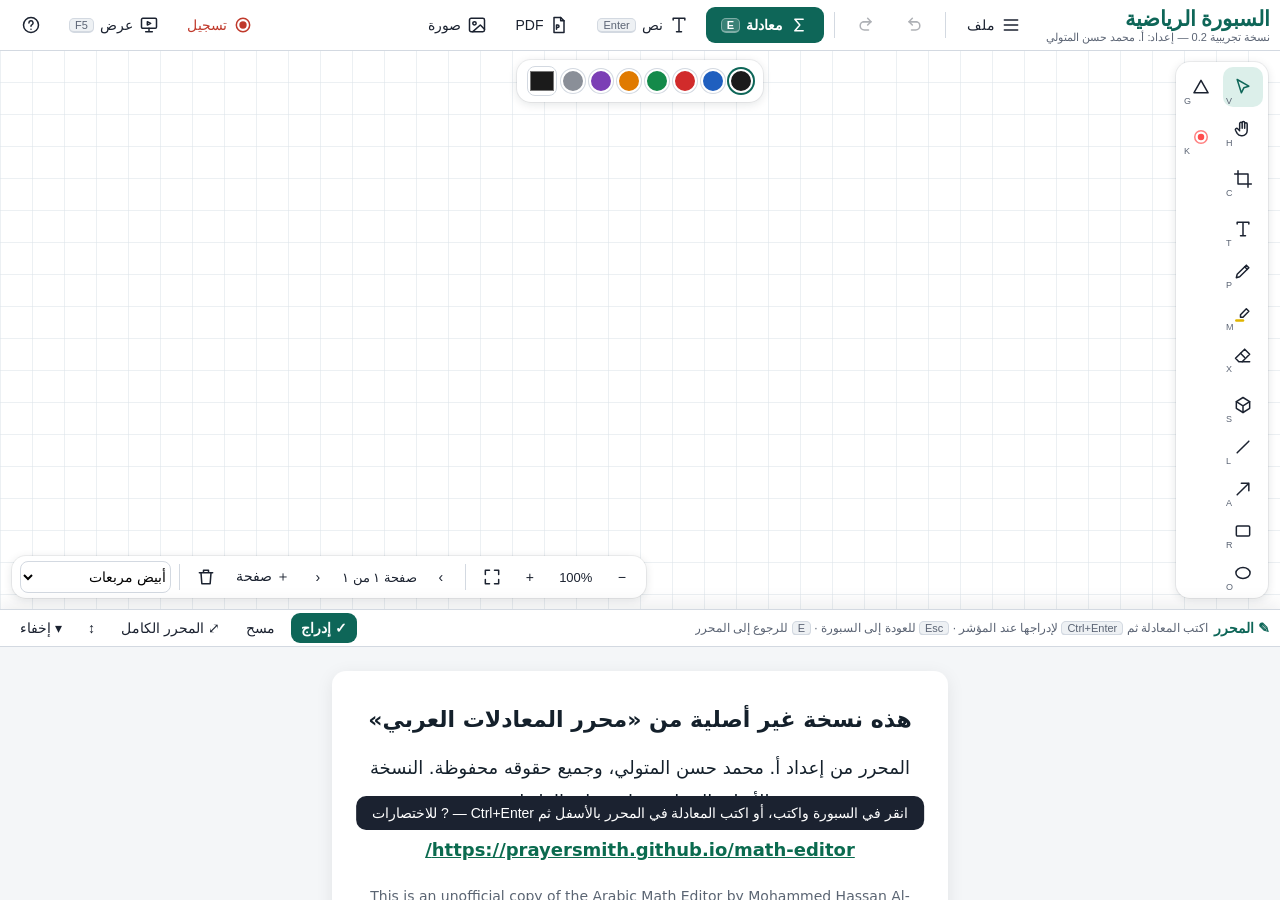
==== board/index.html @ d6598ede "Whiteboard: Android app build (standalone, offline), board icon, direct PDF export Co-Authored-By: C" ====
<!DOCTYPE html>
<html lang="ar" dir="rtl">
<head>
<meta charset="utf-8">
<meta name="viewport" content="width=device-width, initial-scale=1, viewport-fit=cover">
<title>السبورة الرياضية العربية</title>
<link rel="manifest" href="manifest.webmanifest">
<meta name="theme-color" content="#0e6658">
<meta name="mobile-web-app-capable" content="yes">
<meta name="apple-mobile-web-app-capable" content="yes">
<meta name="apple-mobile-web-app-title" content="السبورة">
<script>window.ROOT=/\/review-[^/]+\/board\/?$/.test(location.pathname)||/\/review-[^/]+\/board\/index\.html$/.test(location.pathname)?'../../':'../';document.write('<link rel="icon" href="icon-192.png"><link rel="stylesheet" href="'+ROOT+'fonts.css">');</script>
<style id="eqFonts"></style>
<style>
:root{
  --ink:#1b2230; --muted:#5b6474; --bg:#e9edf1; --panel:#ffffff; --line:#d3d9e1;
  --accent:#0e6658; --accent-soft:#dcefea; --danger:#c0392b;
  --f-ui:"IBM Plex Sans Arabic","Segoe UI",Tahoma,sans-serif;
  --shadow:0 2px 10px rgba(20,30,40,.12),0 0 0 1px rgba(20,30,40,.06);
}
*{box-sizing:border-box}
html,body{margin:0;height:100%;overflow:hidden;background:var(--bg);font-family:var(--f-ui);color:var(--ink);-webkit-user-select:none;user-select:none;touch-action:none}
button{font-family:inherit;font-size:14px;color:inherit;cursor:pointer}
select,input{font-family:inherit;font-size:14px}
svg.ic{width:20px;height:20px;fill:none;stroke:currentColor;stroke-width:1.8;stroke-linecap:round;stroke-linejoin:round;flex:none}

/* top bar */
#top{position:fixed;inset:0 0 auto 0;height:50px;display:flex;align-items:center;gap:6px;padding:0 10px;background:var(--panel);box-shadow:0 1px 0 var(--line);z-index:30}
#top .brand{display:flex;flex-direction:column;line-height:1.15;margin-inline-end:8px;white-space:nowrap}
#top .brand b{font-family:"Aref Ruqaa","Amiri",serif;font-size:21px;color:var(--accent);font-weight:700}
#top .brand small{font-size:11px;color:var(--muted)}
.tb{display:inline-flex;align-items:center;gap:6px;height:36px;padding:0 10px;border:1px solid transparent;border-radius:9px;background:none;white-space:nowrap}
.tb:hover{background:#f1f4f7;border-color:var(--line)}
.tb:disabled{opacity:.35;cursor:default;background:none;border-color:transparent}
.tb.eq{background:var(--accent);color:#fff;font-weight:700;padding:0 14px}
.tb.eq:hover{background:#0b5549}
.sep{width:1px;height:26px;background:var(--line);margin:0 4px}
.grow{flex:1}
kbd{font-family:var(--f-ui);font-size:11px;background:#eef1f4;border:1px solid var(--line);border-bottom-width:2px;border-radius:5px;padding:0 5px;color:var(--muted)}
.tb.eq kbd{background:rgba(255,255,255,.18);border-color:rgba(255,255,255,.35);color:#fff}

/* menus */
.menu{position:fixed;background:var(--panel);border-radius:12px;box-shadow:var(--shadow);padding:6px;z-index:60;min-width:230px;display:none}
.menu.open{display:block}
.menu button{display:flex;width:100%;align-items:center;gap:10px;padding:9px 10px;border:0;background:none;border-radius:8px;text-align:right}
.menu button:hover{background:var(--accent-soft)}
.menu button kbd{margin-inline-start:auto}
.menu hr{border:0;border-top:1px solid var(--line);margin:5px 4px}

/* tools (right side in RTL) */
#tools{position:fixed;top:62px;right:12px;display:grid;grid-auto-flow:column;gap:2px;background:var(--panel);padding:5px;border-radius:14px;box-shadow:var(--shadow);z-index:25}
#tools button{width:40px;height:40px;display:grid;place-items:center;border:0;border-radius:10px;background:none;position:relative}
#tools button.gs{margin-top:8px}
#tools button:hover{background:#f1f4f7}
#tools button.on{background:var(--accent-soft);color:var(--accent)}
#tools .tsep{height:1px;background:var(--line);margin:3px 4px}
#tools button .k{position:absolute;bottom:1px;left:3px;font-size:9px;color:var(--muted)}

/* properties bar */
#props{position:fixed;top:60px;left:50%;transform:translateX(-50%);display:flex;align-items:center;gap:6px;background:var(--panel);padding:6px 10px;border-radius:14px;box-shadow:var(--shadow);z-index:24;max-width:calc(100vw - 90px);overflow-x:auto;scrollbar-width:none}
#props .grp{display:flex;align-items:center;gap:4px}
#props .lbl{font-size:12px;color:var(--muted);white-space:nowrap}
.sw{width:24px;height:24px;border-radius:50%;border:2px solid #fff;box-shadow:0 0 0 1px var(--line);padding:0;flex:none}
.sw.on{box-shadow:0 0 0 2px var(--accent)}
.pb{height:32px;min-width:32px;padding:0 8px;border:1px solid var(--line);border-radius:8px;background:#fff;display:inline-flex;align-items:center;justify-content:center;gap:4px;white-space:nowrap}
.pb.on{background:var(--accent-soft);border-color:var(--accent);color:var(--accent)}
.pb:hover{border-color:#aab4c0}
#props select{height:32px;border:1px solid var(--line);border-radius:8px;background:#fff;padding:0 6px}
#props input[type=color]{width:30px;height:30px;padding:0;border:1px solid var(--line);border-radius:8px;background:#fff}

/* bottom bar */
#bottom{position:fixed;bottom:calc(var(--dockH) + 12px);left:12px;display:flex;align-items:center;gap:4px;background:var(--panel);padding:5px 8px;border-radius:14px;box-shadow:var(--shadow);z-index:24}
#bottom .pb{border:0;background:none}
#bottom .pb:hover{background:#f1f4f7}
#zoomLbl{min-width:52px;text-align:center;font-size:13px}
#pageLbl{font-size:13px;padding:0 4px;white-space:nowrap}
#bottom select{height:32px;border:1px solid var(--line);border-radius:8px;background:#fff}

/* hint */
#hint{position:fixed;bottom:14px;right:70px;font-size:12.5px;color:var(--muted);background:rgba(255,255,255,.86);padding:6px 10px;border-radius:10px;z-index:20;max-width:46vw;line-height:1.6}

/* stage */
#stage{position:fixed;top:50px;left:0;right:0;bottom:var(--dockH);width:100%;height:calc(100% - 50px - var(--dockH));display:block;touch-action:none;outline:none}
#stage.c-crop{cursor:crosshair}
:root{--dockH:290px}
body.nodock,body.present{--dockH:0px}
body:not(.nodock) #hint{display:none}
body.nodock #hint{right:150px}
#dock{position:fixed;left:0;right:0;bottom:0;height:var(--dockH);background:var(--panel);box-shadow:0 -1px 0 var(--line),0 -6px 18px rgba(20,30,40,.08);z-index:26;display:flex;flex-direction:column}
body.nodock #dock,body.present #dock{display:none}
#dockBar{display:flex;align-items:center;gap:6px;padding:3px 10px;border-bottom:1px solid var(--line);font-size:13.5px;flex:none}
#dockBar b{color:var(--accent)}
#dockBar .dkh{color:var(--muted);font-size:12px;white-space:nowrap;overflow:hidden;text-overflow:ellipsis}
#dockBar .tb{height:30px;padding:0 9px}
#dockBar .tb.ok{background:var(--accent);color:#fff;font-weight:700}
#dkEditing{background:#fff3bf;border-radius:6px;padding:2px 8px;font-size:12.5px;display:none}
#dockFrame{flex:1;border:0;width:100%;background:#fff}
#dockShow{position:fixed;bottom:12px;right:12px;z-index:26;display:none;box-shadow:var(--shadow)}
body.nodock #dockShow{display:inline-flex}
body.present #dockShow{display:none}
#geoPop{position:fixed;z-index:61;background:var(--panel);border-radius:14px;box-shadow:var(--shadow);padding:8px 10px;display:none;width:330px;max-height:calc(100vh - 80px);overflow:auto}
#geoPop.open{display:block}
#geoPop h4{margin:6px 2px 4px;font-size:12.5px;color:var(--muted);font-weight:600}
#geoPop .gg{display:grid;grid-template-columns:repeat(5,1fr);gap:4px}
#geoPop button{min-height:60px;border:1px solid transparent;border-radius:9px;background:#f6f8fa;display:flex;flex-direction:column;align-items:center;justify-content:center;gap:1px;padding:2px;font-size:10.5px;color:var(--ink)}
#geoPop button:hover{border-color:var(--accent);background:var(--accent-soft)}
#geoPop button.on{border-color:var(--accent);background:var(--accent-soft)}
#geoPop button svg{width:34px;height:30px;flex:none}
#geoPop label{display:flex;align-items:center;gap:6px;font-size:13px;margin-top:8px}
#cropBar,#recBar{position:fixed;top:60px;left:50%;transform:translateX(-50%);z-index:62;background:#1b2230;color:#fff;border-radius:12px;padding:6px 10px;display:none;align-items:center;gap:6px;font-size:14px;box-shadow:var(--shadow)}
#cropBar.open,#recBar.open{display:flex}
#cropBar img{height:44px;max-width:120px;object-fit:contain;background:#fff;border-radius:4px}
#cropBar button,#recBar button{background:rgba(255,255,255,.12);border:0;color:#fff;height:34px;padding:0 10px;border-radius:8px}
#cropBar button:hover,#recBar button:hover{background:rgba(255,255,255,.24)}
#cropBar button.main{background:var(--accent)}
#recBar{top:auto;bottom:calc(var(--dockH) + 64px);background:#2a1515}
#recBar .dot{width:12px;height:12px;border-radius:50%;background:#ff3b3b;animation:blink 1s infinite}
#recBar.paused .dot{animation:none;background:#ffb703}
@keyframes blink{50%{opacity:.25}}
#recTime{font-variant-numeric:tabular-nums;min-width:54px;text-align:center}
.tb.rec{color:#c0392b}
.tb.rec.on{background:#c0392b;color:#fff}
#stage.c-pen{cursor:crosshair}
#stage.c-hand{cursor:grab}
#stage.c-hand.dragging{cursor:grabbing}
#stage.c-text{cursor:text}
#stage.c-eraser{cursor:cell}
#stage.c-laser{cursor:none}

/* text editor overlay */
#ted{position:fixed;z-index:22;display:none;margin:0;outline:1.5px dashed var(--accent);outline-offset:6px;transform-origin:top right;-webkit-user-select:text;user-select:text;cursor:text;caret-color:var(--accent);min-width:.6em}
#ted:empty::before{content:'\200b'}
#fontPop,#hiPop{position:fixed;z-index:63;background:var(--panel);border-radius:14px;box-shadow:var(--shadow);display:none}
#fontPop.open,#hiPop.open{display:block}
#fontPop{width:340px;max-height:min(520px,calc(100vh - 140px));display:none;flex-direction:column}
#fontPop.open{display:flex}
#fontPop input{margin:8px;height:34px;border:1px solid var(--line);border-radius:9px;padding:0 10px}
#fontPop .fl{overflow:auto;padding:0 6px 8px}
#fontPop h4{margin:8px 6px 4px;font-size:12px;color:var(--muted);font-weight:600}
#fontPop button{display:flex;width:100%;align-items:baseline;justify-content:space-between;gap:10px;border:0;background:none;border-radius:8px;padding:6px 10px;text-align:right}
#fontPop button:hover,#fontPop button.on{background:var(--accent-soft)}
#fontPop button .smp{font-size:21px;white-space:nowrap;overflow:hidden;text-overflow:ellipsis;max-width:200px}
#fontPop button .nm{font-size:12px;color:var(--muted);font-family:var(--f-ui);white-space:nowrap}
#hiPop{padding:8px;display:none;gap:6px}
#hiPop.open{display:flex}
.pb.fbtn{max-width:150px;overflow:hidden;white-space:nowrap;justify-content:space-between}
#props input[type=number]{width:58px;height:32px;border:1px solid var(--line);border-radius:8px;padding:0 4px;text-align:center}

/* equation modal */
#eqBack{position:fixed;inset:0;background:rgba(12,20,28,.45);z-index:80;display:none}
#eqBack.open{display:block}
#eqBox{position:absolute;inset:3vh 3vw;background:var(--panel);border-radius:16px;box-shadow:0 20px 60px rgba(0,0,0,.35);display:flex;flex-direction:column;overflow:hidden}
#eqBar{display:flex;align-items:center;gap:8px;padding:8px 12px;border-bottom:1px solid var(--line)}
#eqBar h2{margin:0;font-size:16px}
#eqBar .tb.ok{background:var(--accent);color:#fff;font-weight:700}
#eqFrame{flex:1;border:0;width:100%;background:#fff}
#eqLoading{position:absolute;inset:52px 0 0 0;display:grid;place-items:center;background:#fff;font-size:15px;color:var(--muted)}

/* help */
.dlgBack{position:fixed;inset:0;background:rgba(12,20,28,.45);z-index:90;display:none;place-items:center}
.dlgBack.open{display:grid}
.dlg{background:var(--panel);border-radius:16px;box-shadow:0 20px 60px rgba(0,0,0,.3);padding:18px 22px;max-width:min(860px,94vw);max-height:88vh;overflow:auto}
.dlg h2{margin:0 0 10px;font-size:19px;color:var(--accent)}
.dlg h3{margin:14px 0 6px;font-size:15px}
.keys{display:grid;grid-template-columns:repeat(auto-fill,minmax(250px,1fr));gap:4px 18px;font-size:13.5px}
.keys div{display:flex;justify-content:space-between;gap:8px;padding:3px 0;border-bottom:1px dotted var(--line)}
.dlg .close{float:left}

#toast{position:fixed;bottom:70px;left:50%;transform:translateX(-50%);background:#1b2230;color:#fff;padding:9px 16px;border-radius:10px;font-size:14px;z-index:99;opacity:0;transition:opacity .2s;pointer-events:none}
#toast.show{opacity:1}

/* presentation mode */
#pres{position:fixed;bottom:14px;left:50%;transform:translateX(-50%);display:none;gap:4px;align-items:center;background:rgba(27,34,48,.88);color:#fff;padding:5px 8px;border-radius:14px;z-index:40}
#pres button{background:none;border:0;color:#fff;height:38px;min-width:38px;border-radius:9px;display:inline-flex;align-items:center;gap:5px;padding:0 8px}
#pres button:hover{background:rgba(255,255,255,.12)}
#pres button.on{background:rgba(255,255,255,.22)}
#pres .pinfo{font-size:13px;padding:0 6px;opacity:.85;white-space:nowrap}
body.present #top,body.present #tools,body.present #props,body.present #bottom,body.present #hint{display:none!important}
body.present #stage{inset:0;height:100%}
body.present #pres{display:flex}

#printArea{display:none}
@page{margin:8mm}
@page land{size:A4 landscape;margin:8mm}
@page port{size:A4 portrait;margin:8mm}
@media print{
  html,body{overflow:visible;height:auto;background:#fff}
  body>*:not(#printArea){display:none!important}
  #printArea{display:block}
  .pp{width:100%;height:188mm;page:land;display:flex;align-items:center;justify-content:center;break-after:page;page-break-after:always;-webkit-print-color-adjust:exact;print-color-adjust:exact}
  .pp.port{height:275mm;page:port}
  .pp:last-child{break-after:auto;page-break-after:auto}
  .pp svg{max-width:100%;max-height:100%;width:100%;height:100%}
}
@media (max-width:760px){
  #top .brand small,.tb .tl{display:none}
  #hint{display:none}
  #top{overflow-x:auto;scrollbar-width:none;gap:2px;padding:0 6px}
  #top::-webkit-scrollbar{display:none}
  #top .brand b{font-size:17px}
  #top .tb{padding:0 7px;flex:none}
  #top .tb kbd,#top .grow{display:none}
  #tools{display:flex!important;flex-direction:column;overflow-y:auto;scrollbar-width:none;max-height:calc(100vh - 50px - var(--dockH) - 84px);right:6px;top:58px;padding:4px}
  #tools button{width:36px;height:36px;flex:none}
  #tools button.gs{margin-top:5px}
  #tools button .k{display:none}
  #bottom{max-width:calc(100vw - 64px);overflow-x:auto;scrollbar-width:none;left:6px;padding:4px}
  #bottom .pb,#bottom select{flex:none}
  #props{top:56px;max-width:calc(100vw - 60px);left:6px;transform:none}
  #dockBar .dkh,#dkTall{display:none}
  #geoPop{width:min(330px,calc(100vw - 60px))}
  #cropBar{flex-wrap:wrap;max-width:94vw;justify-content:center}
  #cropBar img{display:none}
}
</style>
</head>
<body>

<div id="top">
  <div class="brand"><b>السبورة الرياضية</b><small>نسخة تجريبية 0.2 — إعداد: أ. محمد حسن المتولي</small></div>
  <button class="tb" id="btnFile" title="ملف"><svg class="ic" viewBox="0 0 24 24"><path d="M4 6h16M4 12h16M4 18h16"/></svg><span class="tl">ملف</span></button>
  <div class="sep"></div>
  <button class="tb" id="btnUndo" title="تراجع (Ctrl+Z)"><svg class="ic" viewBox="0 0 24 24"><path d="M15 8H6l4-4M6 8l4 4"/><path d="M6 8h8a5 5 0 0 1 0 10H9" /></svg></button>
  <button class="tb" id="btnRedo" title="إعادة (Ctrl+Y)"><svg class="ic" viewBox="0 0 24 24" style="transform:scaleX(-1)"><path d="M15 8H6l4-4M6 8l4 4"/><path d="M6 8h8a5 5 0 0 1 0 10H9" /></svg></button>
  <div class="sep"></div>
  <button class="tb eq" id="btnEq" title="إدراج معادلة من المحرر العربي"><svg class="ic" viewBox="0 0 24 24"><path d="M17 5H7l6 7-6 7h10"/></svg>معادلة <kbd>E</kbd></button>
  <button class="tb" id="btnText" title="نص جديد عند مؤشر الإدراج"><svg class="ic" viewBox="0 0 24 24"><path d="M5 6V4h14v2M12 4v16M9 20h6"/></svg><span class="tl">نص</span> <kbd>Enter</kbd></button>
  <button class="tb" id="btnPdf" title="فتح ملف PDF للكتابة عليه والاقتصاص منه"><svg class="ic" viewBox="0 0 24 24"><path d="M6 3h8l4 4v14H6z"/><path d="M14 3v4h4"/><path d="M9 15h1.5a1.5 1.5 0 0 0 0-3H9v5"/></svg><span class="tl">PDF</span></button>
  <button class="tb" id="btnImg" title="إدراج صورة"><svg class="ic" viewBox="0 0 24 24"><rect x="3" y="4" width="18" height="16" rx="2"/><circle cx="9" cy="10" r="2"/><path d="M21 17l-5-5-9 8"/></svg><span class="tl">صورة</span></button>
  <div class="grow"></div>
  <button class="tb rec" id="btnRec" title="تسجيل الحصة فيديو مع صوتك"><svg class="ic" viewBox="0 0 24 24"><circle cx="12" cy="12" r="8"/><circle cx="12" cy="12" r="3.5" fill="currentColor"/></svg><span class="tl">تسجيل</span></button>
  <button class="tb" id="btnPresent" title="وضع العرض (F5)"><svg class="ic" viewBox="0 0 24 24"><rect x="3" y="4" width="18" height="12" rx="1.5"/><path d="M12 16v4M8 20h8M10 8l4 2-4 2z"/></svg><span class="tl">عرض</span> <kbd>F5</kbd></button>
  <button class="tb" id="btnHelp" title="الاختصارات (?)"><svg class="ic" viewBox="0 0 24 24"><circle cx="12" cy="12" r="9"/><path d="M9.5 9.5a2.5 2.5 0 1 1 3.5 2.3c-.7.3-1 .9-1 1.7M12 17h.01"/></svg></button>
</div>

<div class="menu" id="fileMenu">
  <button data-act="new"><svg class="ic" viewBox="0 0 24 24"><path d="M6 3h8l4 4v14H6z"/><path d="M14 3v4h4"/></svg>سبورة جديدة</button>
  <button data-act="openpdf"><svg class="ic" viewBox="0 0 24 24"><path d="M6 3h8l4 4v14H6z"/><path d="M14 3v4h4"/></svg>فتح ملف PDF للكتابة عليه</button>
  <button data-act="open"><svg class="ic" viewBox="0 0 24 24"><path d="M3 7h6l2 2h10v10H3z"/></svg>فتح ملف سبورة<kbd>Ctrl+O</kbd></button>
  <button data-act="save"><svg class="ic" viewBox="0 0 24 24"><path d="M5 3h11l3 3v15H5z"/><path d="M8 3v6h8V3M8 21v-7h8v7"/></svg>حفظ ملف السبورة<kbd>Ctrl+S</kbd></button>
  <hr>
  <button data-act="png"><svg class="ic" viewBox="0 0 24 24"><rect x="3" y="4" width="18" height="16" rx="2"/><path d="M21 17l-5-5-9 8"/></svg>تصدير الصفحة صورة PNG</button>
  <button data-act="pdf"><svg class="ic" viewBox="0 0 24 24"><path d="M6 3h8l4 4v14H6z"/><path d="M9 13h6M9 17h6"/></svg>حفظ ملف PDF (كل الصفحات)</button>
  <button data-act="print"><svg class="ic" viewBox="0 0 24 24"><path d="M7 9V3h10v6M7 17H4v-7h16v7h-3"/><rect x="7" y="14" width="10" height="7"/></svg>طباعة<kbd>Ctrl+P</kbd></button>
</div>

<div id="tools"></div>
<div id="props"></div>

<div id="bottom">
  <button class="pb" id="zOut" title="تصغير (Ctrl -)">−</button>
  <span id="zoomLbl">100%</span>
  <button class="pb" id="zIn" title="تكبير (Ctrl +)">+</button>
  <button class="pb" id="zFit" title="ملاءمة المحتوى (Ctrl+0)"><svg class="ic" viewBox="0 0 24 24"><path d="M4 9V4h5M20 9V4h-5M4 15v5h5M20 15v5h-5"/></svg></button>
  <div class="sep"></div>
  <button class="pb" id="pPrev" title="الصفحة السابقة (PageUp)">›</button>
  <span id="pageLbl"></span>
  <button class="pb" id="pNext" title="الصفحة التالية (PageDown)">‹</button>
  <button class="pb" id="pAdd" title="صفحة جديدة (Alt+N)">＋ صفحة</button>
  <button class="pb" id="pDel" title="حذف الصفحة"><svg class="ic" viewBox="0 0 24 24"><path d="M4 7h16M9 7V4h6v3M6 7l1 13h10l1-13"/></svg></button>
  <div class="sep"></div>
  <select id="bgSel" title="خلفية الصفحة">
    <option value="white|plain">أبيض سادة</option>
    <option value="white|grid">أبيض مربعات</option>
    <option value="white|lines">أبيض أسطر</option>
    <option value="white|dots">أبيض نقاط</option>
    <option value="cream|lines">ورقي أسطر</option>
    <option value="green|plain">سبورة خضراء</option>
    <option value="green|grid">سبورة خضراء مربعات</option>
    <option value="black|plain">سبورة سوداء</option>
    <option value="black|grid">سبورة سوداء مربعات</option>
  </select>
</div>

<div id="hint"></div>

<svg id="stage" tabindex="0" xmlns="http://www.w3.org/2000/svg">
  <defs id="defs"></defs>
  <g id="world">
    <rect id="bgRect"/>
    <g id="objs"></g>
    <g id="live"></g>
    <g id="ui"></g>
  </g>
  <g id="scr"></g>
</svg>

<div id="ted" contenteditable="true" spellcheck="false"></div>
<div id="fontPop"><input id="fontQ" placeholder="ابحث عن خط…"><div class="fl" id="fontList"></div></div>
<div id="hiPop"></div>

<div id="geoPop"></div>
<div id="cropBar"><img id="cropImg" alt=""><span>تم الاقتصاص — ضعه:</span><button class="main" data-c="new">في صفحة جديدة <kbd>Enter</kbd></button><button data-c="here">في هذه الصفحة</button><button data-c="copy">نسخ للصق في أي مكان</button><button data-c="x">✕</button></div>
<div id="recBar"><span class="dot"></span><span>تسجيل</span><span id="recTime">٠٠:٠٠</span><button id="recPause">⏸ إيقاف مؤقت</button><button id="recStop">⏹ إنهاء وحفظ</button></div>

<div id="dock">
  <div id="dockBar">
    <b>✎ المحرر</b>
    <span id="dkEditing">تعديل معادلة من السبورة</span>
    <span class="dkh">اكتب المعادلة ثم <kbd>Ctrl+Enter</kbd> لإدراجها عند المؤشر · <kbd>Esc</kbd> للعودة إلى السبورة · <kbd>E</kbd> للرجوع إلى المحرر</span>
    <div class="grow"></div>
    <button class="tb ok" id="dkIns">✓ إدراج</button>
    <button class="tb" id="dkClear" title="مسح المعادلة">مسح</button>
    <button class="tb" id="dkAdv" title="فتح المعادلة في المحرر الكامل (Shift+E)">⤢ المحرر الكامل</button>
    <button class="tb" id="dkTall" title="تغيير ارتفاع المحرر">↕</button>
    <button class="tb" id="dkHide" title="إخفاء المحرر">▾ إخفاء</button>
  </div>
  <iframe id="dockFrame" title="المحرر العربي المبسط"></iframe>
</div>
<button class="tb eq" id="dockShow">✎ المحرر ▴</button>

<div id="pres">
  <button id="prPrev" title="السابق">›</button>
  <span class="pinfo" id="prInfo"></span>
  <button id="prNext" title="التالي (مسافة)">‹</button>
  <button id="prReveal" title="إظهار المحتوى خطوة بخطوة"><svg class="ic" viewBox="0 0 24 24"><path d="M4 6h10M4 12h7M4 18h4"/><path d="M17 10l3 3-3 3"/></svg>تدريجي</button>
  <span class="pinfo">|</span>
  <button data-pt="none" title="بدون أداة">✋</button>
  <button data-pt="laser" title="مؤشر ليزر (K)"><svg class="ic" viewBox="0 0 24 24"><circle cx="12" cy="12" r="3" fill="#ff4d4d" stroke="#ff4d4d"/><circle cx="12" cy="12" r="7" stroke="#ff8080"/></svg></button>
  <button data-pt="pen" title="قلم (P)"><svg class="ic" viewBox="0 0 24 24"><path d="M4 20l4-1L19 8l-3-3L5 16z"/></svg></button>
  <button data-pt="hl" title="قلم تظليل (M)"><svg class="ic" viewBox="0 0 24 24"><path d="M9 14l7-7 3 3-7 7H9z"/><path d="M4 21h8" stroke="#ffd23f" stroke-width="3"/></svg></button>
  <button data-pt="eraser" title="ممحاة (X)"><svg class="ic" viewBox="0 0 24 24"><path d="M7 20l-4-4L14 5l6 6-9 9z"/><path d="M11 20h9"/></svg></button>
  <span class="pinfo">|</span>
  <button id="prExit" title="خروج (Esc)">✕ خروج</button>
</div>

<div id="eqBack"><div id="eqBox">
  <div id="eqBar">
    <h2 id="eqTitle">إدراج معادلة</h2>
    <div class="grow"></div>
    <span style="font-size:12.5px;color:var(--muted)">اكتب المعادلة بلوحة المفاتيح كما تعودت في المحرر</span>
    <button class="tb ok" id="eqOk">✓ إدراج في السبورة <kbd>Ctrl+Enter</kbd></button>
    <button class="tb" id="eqCancel">إلغاء <kbd>Esc</kbd></button>
  </div>
  <iframe id="eqFrame" title="المحرر العربي"></iframe>
  <div id="eqLoading">جارٍ فتح المحرر العربي…</div>
</div></div>

<div class="dlgBack" id="helpBack"><div class="dlg">
  <button class="pb close" id="helpClose">✕</button>
  <h2>العمل بلوحة المفاتيح والفأرة</h2>
  <div style="font-size:14px;line-height:1.8;color:var(--muted)">
    السبورة مصممة لتعمل بالكامل بلوحة المفاتيح والفأرة؛ القلم واللمس إضافة لمن يملكهما.
    انقر في أي مكان فارغ لتضع <b style="color:var(--accent)">مؤشر الإدراج</b>، ثم ابدأ الكتابة مباشرة (بالعربية) أو اضغط <kbd>Enter</kbd> لنص جديد أو <kbd>E</kbd> لمعادلة. كل عنصر جديد ينزل تلقائيًا تحت السابق كأنك تكتب في دفتر.
  </div>
  <h3>الكتابة والإدراج</h3>
  <div class="keys">
    <div><span>نص جديد عند المؤشر</span><span><kbd>Enter</kbd> أو ابدأ الكتابة</span></div>
    <div><span>الانتقال إلى المحرر الثابت أسفل السبورة</span><span><kbd>E</kbd></span></div>
    <div><span>المحرر الكامل في نافذة كبيرة</span><kbd>Shift+E</kbd></div>
    <div><span>العودة من المحرر إلى السبورة</span><kbd>Esc</kbd></div>
    <div><span>إنهاء النص وبدء سطر جديد تحته</span><span><kbd>Ctrl+Enter</kbd></span></div>
    <div><span>إنهاء النص</span><span><kbd>Esc</kbd></span></div>
    <div><span>تعديل العنصر المحدد</span><span><kbd>Enter</kbd> / <kbd>F2</kbd> / نقرتان</span></div>
    <div><span>إدراج المعادلة من المحرر</span><span><kbd>Ctrl+Enter</kbd></span></div>
    <div><span>لصق صورة أو نص</span><span><kbd>Ctrl+V</kbd></span></div>
    <div><span>نص في أي مكان</span><span>نقرتان على مكان فارغ</span></div>
  </div>
  <h3>الأدوات (والتخطيط الإنجليزي للوحة المفاتيح)</h3>
  <div class="keys">
    <div><span>تحديد</span><kbd>V</kbd></div><div><span>تحريك اللوحة</span><span><kbd>H</kbd> أو المسافة مع السحب</span></div>
    <div><span>نص</span><kbd>T</kbd></div><div><span>قلم</span><kbd>P</kbd></div>
    <div><span>قلم تظليل</span><kbd>M</kbd></div><div><span>ممحاة</span><kbd>X</kbd></div>
    <div><span>خط</span><kbd>L</kbd></div><div><span>سهم</span><kbd>A</kbd></div>
    <div><span>مستطيل</span><kbd>R</kbd></div><div><span>دائرة / قطع ناقص</span><kbd>O</kbd></div>
    <div><span>مثلث</span><kbd>G</kbd></div><div><span>مثلث قائم</span><kbd>Shift+G</kbd></div>
    <div><span>مؤشر ليزر</span><kbd>K</kbd></div><div><span>الأشكال الهندسية</span><kbd>S</kbd></div>
    <div><span>اقتصاص منطقة (من PDF أو أي محتوى)</span><kbd>C</kbd></div><div><span>رسم شكل منتظم / خط مستقيم بزاوية</span><kbd>Shift</kbd></div>
  </div>
  <h3>التحرير والتنقل</h3>
  <div class="keys">
    <div><span>تراجع / إعادة</span><span><kbd>Ctrl+Z</kbd> / <kbd>Ctrl+Y</kbd></span></div>
    <div><span>تحريك العنصر المحدد</span><span>الأسهم (<kbd>Shift</kbd> أسرع)</span></div>
    <div><span>تكرار</span><kbd>Ctrl+D</kbd></div><div><span>نسخ / قص / لصق</span><span><kbd>Ctrl+C</kbd> <kbd>Ctrl+X</kbd> <kbd>Ctrl+V</kbd></span></div>
    <div><span>حذف</span><kbd>Delete</kbd></div><div><span>تحديد الكل</span><kbd>Ctrl+A</kbd></div>
    <div><span>تكبير / تصغير</span><span><kbd>Ctrl +</kbd> <kbd>Ctrl -</kbd> أو Ctrl مع العجلة</span></div>
    <div><span>ملاءمة المحتوى</span><kbd>Ctrl+0</kbd></div>
    <div><span>تمرير اللوحة</span><span>العجلة (Shift أفقيًا)</span></div>
    <div><span>الصفحة التالية / السابقة</span><span><kbd>PageDown</kbd> / <kbd>PageUp</kbd></span></div>
    <div><span>صفحة جديدة</span><kbd>Alt+N</kbd></div>
    <div><span>حفظ / فتح / طباعة</span><span><kbd>Ctrl+S</kbd> <kbd>Ctrl+O</kbd> <kbd>Ctrl+P</kbd></span></div>
  </div>
  <h3>وضع العرض (للحصة المباشرة وعن بعد)</h3>
  <div class="keys">
    <div><span>بدء العرض</span><kbd>F5</kbd></div><div><span>الخطوة / الصفحة التالية</span><span><kbd>مسافة</kbd> <kbd>←</kbd></span></div>
    <div><span>الخطوة السابقة</span><kbd>→</kbd></div><div><span>تشغيل الإظهار التدريجي</span><kbd>R</kbd></div>
    <div><span>ليزر / قلم / تظليل / ممحاة</span><span><kbd>K</kbd> <kbd>P</kbd> <kbd>M</kbd> <kbd>X</kbd></span></div>
    <div><span>خروج</span><kbd>Esc</kbd></div>
  </div>
</div></div>

<div id="toast"></div>
<div id="printArea"></div>
<input type="file" id="fileIn" accept=".mboard,.json,application/json" hidden>
<input type="file" id="imgIn" accept="image/*" hidden>
<input type="file" id="pdfIn" accept="application/pdf,.pdf" hidden>
<div id="measure" style="position:fixed;left:-9999px;top:0;visibility:hidden"></div>

<script>
'use strict';const _0x11bde5=_0x267d;(function(_0x311206,_0x212af2){const _0x1c7502=_0x267d,_0x1a9a75=_0x311206();while(!![]){try{const _0x23e69b=parseInt(_0x1c7502(0x368))/0x1*(parseInt(_0x1c7502(0x3be))/0x2)+parseInt(_0x1c7502(0x21f))/0x3*(parseInt(_0x1c7502(0x4ff))/0x4)+parseInt(_0x1c7502(0x25d))/0x5*(parseInt(_0x1c7502(0x24b))/0x6)+parseInt(_0x1c7502(0x501))/0x7*(parseInt(_0x1c7502(0x1cd))/0x8)+parseInt(_0x1c7502(0x465))/0x9+parseInt(_0x1c7502(0x293))/0xa+-parseInt(_0x1c7502(0x1dd))/0xb;if(_0x23e69b===_0x212af2)break;else _0x1a9a75['push'](_0x1a9a75['shift']());}catch(_0x4cfd03){_0x1a9a75['push'](_0x1a9a75['shift']());}}}(_0xeb8f,0x8d48f));const EDITOR_URL=_0x11bde5(0x286),IN_APP=!!(window[_0x11bde5(0x463)]&&window[_0x11bde5(0x463)][_0x11bde5(0x27f)]&&window['Capacitor']['isNativePlatform']()),DRAFT_KEY=_0x11bde5(0x510),NS='http://www.w3.org/2000/svg',$=_0xe15057=>document[_0x11bde5(0x554)](_0xe15057),stage=$(_0x11bde5(0x44c)),world=$(_0x11bde5(0x3f3)),gObjs=$(_0x11bde5(0x474)),gLive=$('live'),gUI=$('ui'),gScr=$(_0x11bde5(0x31d)),bgRect=$(_0x11bde5(0x340)),defs=$(_0x11bde5(0x339)),ted=$(_0x11bde5(0x449)),THEMES={'white':{'bg':_0x11bde5(0x445),'grid':_0x11bde5(0x288),'ink':_0x11bde5(0x277)},'cream':{'bg':'#fbf6e8','grid':'#e3d9c0','ink':_0x11bde5(0x277)},'green':{'bg':'#1f4a3b','grid':_0x11bde5(0x3ec),'ink':'#ffffff'},'black':{'bg':'#171a1f','grid':_0x11bde5(0x401),'ink':_0x11bde5(0x445)}},INK_LIGHT=[_0x11bde5(0x277),'#1f5fbf',_0x11bde5(0x4c3),_0x11bde5(0x59d),_0x11bde5(0x27a),_0x11bde5(0x531),_0x11bde5(0x3eb)],INK_DARK=[_0x11bde5(0x445),_0x11bde5(0x4d2),_0x11bde5(0x402),_0x11bde5(0x42f),_0x11bde5(0x1ae),_0x11bde5(0x17a),'#e599f7'],HL_COLORS=['#ffd23f',_0x11bde5(0x42f),_0x11bde5(0x211),'#74c0fc',_0x11bde5(0x17a)],FONT_DATA=[['alegreya',_0x11bde5(0x2a0),'en','gl',0x1],[_0x11bde5(0x2ea),_0x11bde5(0x395),'ar','al',0x0],['almarai',_0x11bde5(0x34a),'ar','al',0x0],[_0x11bde5(0x29c),'أميري\x20قرآن','ar','al',0x0],[_0x11bde5(0x2f4),_0x11bde5(0x195),'en','l',0x1],[_0x11bde5(0x494),_0x11bde5(0x430),'ar','al',0x0],[_0x11bde5(0x1e4),_0x11bde5(0x508),'en','gl',0x1],[_0x11bde5(0x2b9),_0x11bde5(0x236),'ar','al',0x0],[_0x11bde5(0x2da),_0x11bde5(0x458),'ar','al',0x0],[_0x11bde5(0x52a),'بلاكا\x20(زخرفي)','ar','al',0x0],[_0x11bde5(0x1d2),_0x11bde5(0x4f4),'ar','al',0x0],[_0x11bde5(0x353),_0x11bde5(0x358),'en','l',0x1],['carlito','Carlito','en','gl',0x1],[_0x11bde5(0x1f9),_0x11bde5(0x4d4),'en','l',0x0],[_0x11bde5(0x441),_0x11bde5(0x41f),'ar','al',0x0],[_0x11bde5(0x4ed),_0x11bde5(0x172),'en','l',0x1],['comic-neue','Comic\x20Neue','en','l',0x1],[_0x11bde5(0x581),_0x11bde5(0x4ab),'en','l',0x1],[_0x11bde5(0x175),_0x11bde5(0x544),'en','l',0x1],['decotype-thuluth-iii',_0x11bde5(0x33e),'ar','al',0x0],[_0x11bde5(0x1fa),_0x11bde5(0x59c),'en','gl',0x1],['el-messiri',_0x11bde5(0x54f),'ar','al',0x0],[_0x11bde5(0x3ab),_0x11bde5(0x493),'en','gl',0x1],['fraunces','Fraunces','en','l',0x1],[_0x11bde5(0x40a),_0x11bde5(0x194),'en','l',0x1],[_0x11bde5(0x572),'Gentium\x20Book\x20Plus','en','gl',0x1],[_0x11bde5(0x307),_0x11bde5(0x170),'ar','al',0x0],[_0x11bde5(0x1f5),_0x11bde5(0x370),'ar','al',0x0],[_0x11bde5(0x18a),'هرمتان','ar','al',0x0],[_0x11bde5(0x1f4),_0x11bde5(0x488),'ar','al',0x0],[_0x11bde5(0x541),'Inter','en','gl',0x1],[_0x11bde5(0x3d8),_0x11bde5(0x179),'ar','al',0x0],[_0x11bde5(0x558),'Kalam','en','l',0x0],[_0x11bde5(0x1c0),_0x11bde5(0x3a8),'ar','al',0x0],['kufam',_0x11bde5(0x54c),'ar','al',0x0],['lalezar','لاله‌زار\x20(عريض)','ar','al',0x0],[_0x11bde5(0x313),'لطيف','ar','al',0x0],[_0x11bde5(0x372),_0x11bde5(0x2f8),'en','l',0x1],[_0x11bde5(0x487),_0x11bde5(0x2f3),'ar','al',0x0],[_0x11bde5(0x16f),'Lexend','en','l',0x0],[_0x11bde5(0x1b7),_0x11bde5(0x48a),'en','gl',0x1],['libre-baskerville',_0x11bde5(0x49d),'en','l',0x1],[_0x11bde5(0x24c),_0x11bde5(0x3f7),'en','gl',0x1],[_0x11bde5(0x35b),_0x11bde5(0x1e9),'en','l',0x1],[_0x11bde5(0x1f2),_0x11bde5(0x584),'ar','al',0x0],[_0x11bde5(0x254),_0x11bde5(0x193),'ar','al',0x0],[_0x11bde5(0x26b),_0x11bde5(0x325),'ar','al',0x0],[_0x11bde5(0x352),_0x11bde5(0x3f0),'en','l',0x1],[_0x11bde5(0x16b),_0x11bde5(0x479),'ar','al',0x0],[_0x11bde5(0x516),'Newsreader','en','l',0x1],[_0x11bde5(0x497),_0x11bde5(0x244),'ar','al',0x0],[_0x11bde5(0x39d),_0x11bde5(0x44d),'ar','al',0x0],[_0x11bde5(0x59b),'نستعليق','ar','al',0x0],['noto-sans-arabic',_0x11bde5(0x4da),'ar','al',0x0],[_0x11bde5(0x561),_0x11bde5(0x53e),'en','gl',0x1],[_0x11bde5(0x509),_0x11bde5(0x3b3),'en','l',0x1],[_0x11bde5(0x434),'Open\x20Sans','en','gl',0x1],[_0x11bde5(0x362),_0x11bde5(0x504),'en','l',0x0],[_0x11bde5(0x2e6),_0x11bde5(0x255),'en','l',0x1],['playpen-sans-arabic',_0x11bde5(0x2fd),'ar','al',0x0],[_0x11bde5(0x38b),_0x11bde5(0x43d),'en','l',0x1],['rakkas',_0x11bde5(0x3c3),'ar','al',0x0],[_0x11bde5(0x550),_0x11bde5(0x252),'ar','al',0x0],[_0x11bde5(0x29f),_0x11bde5(0x314),'ar','al',0x0],[_0x11bde5(0x3cf),'ريم\x20كوفي\x20مرح','ar','al',0x0],[_0x11bde5(0x455),_0x11bde5(0x345),'ar','al',0x0],[_0x11bde5(0x383),_0x11bde5(0x26c),'en','gl',0x1],[_0x11bde5(0x545),_0x11bde5(0x333),'ar','al',0x0],[_0x11bde5(0x41c),_0x11bde5(0x35a),'ar','al',0x0],[_0x11bde5(0x17b),_0x11bde5(0x3b4),'ar','al',0x0],[_0x11bde5(0x19c),_0x11bde5(0x2cc),'en','gl',0x1],[_0x11bde5(0x3f8),_0x11bde5(0x256),'en','l',0x1],[_0x11bde5(0x284),_0x11bde5(0x56d),'en','gl',0x1],[_0x11bde5(0x453),_0x11bde5(0x3da),'ar','al',0x0],[_0x11bde5(0x553),_0x11bde5(0x349),'en','gl',0x1],[_0x11bde5(0x4af),'وزير\x20متن','ar','al',0x0],[_0x11bde5(0x25c),_0x11bde5(0x533),'ar','al',0x0],[_0x11bde5(0x45f),_0x11bde5(0x229),'ar','al',0x0]],UR={'a':'U+0600-06FF,U+0750-077F,U+0870-088E,U+0890-0891,U+0897-08E1,U+08E3-08FF,U+200C-200E,U+2010-2011,U+204F,U+2E41,U+FB50-FDFF,U+FE70-FE74,U+FE76-FEFC,U+102E0-102FB,U+10E60-10E7E,U+10EC2-10EC4,U+10EFC-10EFF,U+1EE00-1EEFF','l':_0x11bde5(0x257),'g':_0x11bde5(0x321)},SUBNAME={'a':'arabic','l':_0x11bde5(0x526),'g':_0x11bde5(0x2d2)},FONTS=[[_0x11bde5(0x45e),_0x11bde5(0x486),'ar'],[_0x11bde5(0x181),_0x11bde5(0x389),'ar'],[_0x11bde5(0x177),_0x11bde5(0x1c7),'ar'],...FONT_DATA[_0x11bde5(0x472)](_0x1ae6e7=>[_0x11bde5(0x22e)+_0x1ae6e7[0x0],_0x1ae6e7[0x1],_0x1ae6e7[0x2]]),[_0x11bde5(0x3d6),_0x11bde5(0x336),'x'],['Al-QuranAlKareem',_0x11bde5(0x46b),'x'],[_0x11bde5(0x2b7),_0x11bde5(0x42a),'x'],[_0x11bde5(0x415),_0x11bde5(0x1ee),'x'],[_0x11bde5(0x1b2),_0x11bde5(0x26a),'x']];function fontLabel(_0x5bd91d){const _0x203d3e=_0x11bde5,_0x5e7ef3=(_0x5bd91d||'')['replace'](/^['"]|['"]$/g,'')[_0x203d3e(0x42d)](',')[0x0][_0x203d3e(0x1d9)]()[_0x203d3e(0x24d)](/^['"]|['"]$/g,''),_0x3ebe73=FONTS[_0x203d3e(0x3e7)](_0x561a3d=>_0x561a3d[0x0]['toLowerCase']()===_0x5e7ef3[_0x203d3e(0x2f0)]());return _0x3ebe73?_0x3ebe73[0x1]:_0x5e7ef3||'—';}function installFonts(){const _0x2b4222=_0x11bde5;let _0x3c5427='';for(const [_0x59ae1d,,,_0x310905,_0x5ef07e]of FONT_DATA){for(const _0x3b1a54 of _0x310905){for(const _0x577ca0 of _0x5ef07e?[_0x2b4222(0x3f9),_0x2b4222(0x208)]:[_0x2b4222(0x3f9)]){_0x3c5427+=_0x2b4222(0x446)+_0x59ae1d+_0x2b4222(0x417)+_0x577ca0+';font-weight:400;font-display:swap;src:url(\x27'+ROOT+'mfonts/'+_0x59ae1d+'-'+SUBNAME[_0x3b1a54]+_0x2b4222(0x40b)+_0x577ca0+_0x2b4222(0x3f4)+UR[_0x3b1a54]+'}\x0a';}}}const _0x46c12b=document[_0x2b4222(0x491)](_0x2b4222(0x270));_0x46c12b['id']='boardFonts',_0x46c12b[_0x2b4222(0x457)]=_0x3c5427,document['head'][_0x2b4222(0x579)](_0x46c12b);const _0x2b0d3b=document[_0x2b4222(0x491)](_0x2b4222(0x500));_0x2b0d3b['rel']=_0x2b4222(0x231),_0x2b0d3b['href']=ROOT+_0x2b4222(0x1af),document['head'][_0x2b4222(0x579)](_0x2b0d3b);}const AR_DIG=_0x11bde5(0x22c);let doc=newDoc(),views={},tool=_0x11bde5(0x1e3),sel=new Set(),editing=null,hist=[],hi=-0x1,clip=null,spaceDown=![];const style={'geo':_0x11bde5(0x2e9),'autoLabel':![],'italic':![],'underline':![],'align':'right','lh':1.4,'color':null,'width':0x3,'hlColor':_0x11bde5(0x202),'hlWidth':0x12,'fill':_0x11bde5(0x213),'dash':![],'size':0x1e,'font':'IBM\x20Plex\x20Sans\x20Arabic','bold':![],'digits':'ar','eqSize':0x22},present={'on':![],'reveal':![],'step':0x0,'steps':[],'ptool':_0x11bde5(0x213)};function uid(){const _0x3befcc=_0x11bde5;return Math['random']()[_0x3befcc(0x4a2)](0x24)[_0x3befcc(0x4bd)](0x2,0xa);}function newPage(){return{'id':uid(),'theme':'white','bg':'grid','objs':[],'cur':null};}function newDoc(){return{'v':0x1,'pages':[newPage()],'cur':0x0,'assets':{},'fonts':{}};}const page=()=>doc[_0x11bde5(0x1c5)][doc[_0x11bde5(0x3c1)]],view=()=>views[page()['id']]||(views[page()['id']]={'x':0x0,'y':0x0,'z':0x1}),theme=()=>THEMES[page()[_0x11bde5(0x3d4)]]||THEMES[_0x11bde5(0x41b)],ink=()=>theme()[_0x11bde5(0x46c)],curColor=()=>style[_0x11bde5(0x380)]||ink(),isDark=()=>page()[_0x11bde5(0x3d4)]===_0x11bde5(0x36d)||page()['theme']==='black';function stageRect(){const _0x365545=_0x11bde5;return stage[_0x365545(0x52f)]();}function toWorld(_0x437ff4,_0x4cb010){const _0xc23074=_0x11bde5,_0x53edc0=stageRect(),_0xfa86b=view();return{'x':_0xfa86b['x']+(_0x437ff4-_0x53edc0[_0xc23074(0x48b)])/_0xfa86b['z'],'y':_0xfa86b['y']+(_0x4cb010-_0x53edc0[_0xc23074(0x4fc)])/_0xfa86b['z']};}function toClient(_0x5c8cbc,_0x226d62){const _0xa87e35=_0x11bde5,_0x42c284=stageRect(),_0x373d8e=view();return{'x':_0x42c284[_0xa87e35(0x48b)]+(_0x5c8cbc-_0x373d8e['x'])*_0x373d8e['z'],'y':_0x42c284[_0xa87e35(0x4fc)]+(_0x226d62-_0x373d8e['y'])*_0x373d8e['z']};}function f(_0x489b63){const _0x26a58a=_0x11bde5;return Math[_0x26a58a(0x403)](_0x489b63*0x64)/0x64;}function esc(_0x340b9b){const _0x49c8a0=_0x11bde5;return String(_0x340b9b)['replace'](/[&<>"]/g,_0x413f51=>({'&':_0x49c8a0(0x297),'<':_0x49c8a0(0x435),'>':'&gt;','\x22':_0x49c8a0(0x391)}[_0x413f51]));}function arDigits(_0x586697){const _0x507483=_0x11bde5;return _0x586697[_0x507483(0x24d)](/[0-9]/g,_0x21fc4e=>AR_DIG[_0x21fc4e]);}function enDigits(_0x40df9c){const _0x443233=_0x11bde5;return _0x40df9c[_0x443233(0x24d)](/[٠-٩]/g,_0x140d85=>String(AR_DIG[_0x443233(0x320)](_0x140d85)));}function distSeg(_0x2d7e1b,_0x1686b6,_0x187027,_0x124473,_0xb2d444,_0x29a77b){const _0x5f2a3a=_0x11bde5,_0x533b4f=_0xb2d444-_0x187027,_0x7022c1=_0x29a77b-_0x124473,_0x217586=_0x533b4f*_0x533b4f+_0x7022c1*_0x7022c1;let _0x5dce7d=_0x217586?((_0x2d7e1b-_0x187027)*_0x533b4f+(_0x1686b6-_0x124473)*_0x7022c1)/_0x217586:0x0;_0x5dce7d=Math[_0x5f2a3a(0x361)](0x0,Math[_0x5f2a3a(0x55b)](0x1,_0x5dce7d));const _0x3aaa5c=_0x187027+_0x5dce7d*_0x533b4f,_0x4e544e=_0x124473+_0x5dce7d*_0x7022c1;return Math[_0x5f2a3a(0x302)](_0x2d7e1b-_0x3aaa5c,_0x1686b6-_0x4e544e);}function bbox(_0x508b27){const _0x4aee09=_0x11bde5;switch(_0x508b27[_0x4aee09(0x54d)]){case _0x4aee09(0x408):normText(_0x508b27),measureText(_0x508b27);return{'x':_0x508b27['x']-_0x508b27['_w'],'y':_0x508b27['y'],'w':_0x508b27['_w'],'h':_0x508b27['_h']};case'eq':case'img':return{'x':_0x508b27['x'],'y':_0x508b27['y'],'w':_0x508b27['w'],'h':_0x508b27['h']};case _0x4aee09(0x245):{let _0x6ae5e7=0x3b9aca00,_0x2de69d=0x3b9aca00,_0x1bb5fd=-0x3b9aca00,_0xbfc66b=-0x3b9aca00;for(const _0x2d83f8 of _0x508b27['pts']){if(_0x2d83f8[0x0]<_0x6ae5e7)_0x6ae5e7=_0x2d83f8[0x0];if(_0x2d83f8[0x1]<_0x2de69d)_0x2de69d=_0x2d83f8[0x1];if(_0x2d83f8[0x0]>_0x1bb5fd)_0x1bb5fd=_0x2d83f8[0x0];if(_0x2d83f8[0x1]>_0xbfc66b)_0xbfc66b=_0x2d83f8[0x1];}const _0x455243=_0x508b27['width']/0x2;return{'x':_0x6ae5e7-_0x455243,'y':_0x2de69d-_0x455243,'w':_0x1bb5fd-_0x6ae5e7+_0x508b27[_0x4aee09(0x56c)],'h':_0xbfc66b-_0x2de69d+_0x508b27[_0x4aee09(0x56c)]};}case _0x4aee09(0x542):{const _0x2b14ad=Math[_0x4aee09(0x55b)](_0x508b27['x1'],_0x508b27['x2']),_0x2d80ac=Math['min'](_0x508b27['y1'],_0x508b27['y2']);return{'x':_0x2b14ad,'y':_0x2d80ac,'w':Math[_0x4aee09(0x440)](_0x508b27['x2']-_0x508b27['x1']),'h':Math['abs'](_0x508b27['y2']-_0x508b27['y1'])};}}}function unionBB(_0x9b35a2){const _0x23b38c=_0x11bde5;let _0x1943a8=0x3b9aca00,_0x1ac6d6=0x3b9aca00,_0x2cc144=-0x3b9aca00,_0x25906c=-0x3b9aca00;for(const _0x482191 of _0x9b35a2){const _0x58a2ed=bbox(_0x482191);_0x1943a8=Math[_0x23b38c(0x55b)](_0x1943a8,_0x58a2ed['x']),_0x1ac6d6=Math[_0x23b38c(0x55b)](_0x1ac6d6,_0x58a2ed['y']),_0x2cc144=Math[_0x23b38c(0x361)](_0x2cc144,_0x58a2ed['x']+_0x58a2ed['w']),_0x25906c=Math['max'](_0x25906c,_0x58a2ed['y']+_0x58a2ed['h']);}return _0x9b35a2['length']?{'x':_0x1943a8,'y':_0x1ac6d6,'w':_0x2cc144-_0x1943a8,'h':_0x25906c-_0x1ac6d6}:null;}function hit(_0x17f8d8,_0x5d9bb9,_0x4ee317,_0x2dafef){const _0x2f2cc9=_0x11bde5,_0x4bee93=bbox(_0x17f8d8);if(_0x5d9bb9<_0x4bee93['x']-_0x2dafef||_0x5d9bb9>_0x4bee93['x']+_0x4bee93['w']+_0x2dafef||_0x4ee317<_0x4bee93['y']-_0x2dafef||_0x4ee317>_0x4bee93['y']+_0x4bee93['h']+_0x2dafef)return![];if(_0x17f8d8[_0x2f2cc9(0x54d)]===_0x2f2cc9(0x245)){const _0x17d3a5=_0x2dafef+_0x17f8d8[_0x2f2cc9(0x56c)]/0x2,_0x150879=_0x17f8d8[_0x2f2cc9(0x2a5)];if(_0x150879[_0x2f2cc9(0x2fe)]===0x1)return Math[_0x2f2cc9(0x302)](_0x5d9bb9-_0x150879[0x0][0x0],_0x4ee317-_0x150879[0x0][0x1])<_0x17d3a5;for(let _0x20d85d=0x1;_0x20d85d<_0x150879['length'];_0x20d85d++)if(distSeg(_0x5d9bb9,_0x4ee317,_0x150879[_0x20d85d-0x1][0x0],_0x150879[_0x20d85d-0x1][0x1],_0x150879[_0x20d85d][0x0],_0x150879[_0x20d85d][0x1])<_0x17d3a5)return!![];return![];}if(_0x17f8d8['type']===_0x2f2cc9(0x542)&&(_0x17f8d8[_0x2f2cc9(0x573)]===_0x2f2cc9(0x3f5)||_0x17f8d8[_0x2f2cc9(0x573)]===_0x2f2cc9(0x45d)||GEO[_0x17f8d8[_0x2f2cc9(0x573)]]&&GEO[_0x17f8d8[_0x2f2cc9(0x573)]][_0x2f2cc9(0x3f5)]))return distSeg(_0x5d9bb9,_0x4ee317,_0x17f8d8['x1'],_0x17f8d8['y1'],_0x17f8d8['x2'],_0x17f8d8['y2'])<_0x2dafef+_0x17f8d8[_0x2f2cc9(0x56c)]/0x2+0x4;if(_0x17f8d8[_0x2f2cc9(0x54d)]===_0x2f2cc9(0x542)&&_0x17f8d8[_0x2f2cc9(0x1ad)]===_0x2f2cc9(0x213)){const _0x212c16=_0x2dafef+_0x17f8d8[_0x2f2cc9(0x56c)]+0x4;return!(_0x5d9bb9>_0x4bee93['x']+_0x212c16&&_0x5d9bb9<_0x4bee93['x']+_0x4bee93['w']-_0x212c16&&_0x4ee317>_0x4bee93['y']+_0x212c16&&_0x4ee317<_0x4bee93['y']+_0x4bee93['h']-_0x212c16)||_0x4bee93['w']<0x3*_0x212c16||_0x4bee93['h']<0x3*_0x212c16;}return!![];}function objAt(_0x363465,_0x4fe9f6){const _0x5bbb23=_0x11bde5,_0x12e3c0=view(),_0x5591b7=0x6/_0x12e3c0['z'],_0x3b6159=page()[_0x5bbb23(0x474)];for(let _0x22f6cf=_0x3b6159[_0x5bbb23(0x2fe)]-0x1;_0x22f6cf>=0x0;_0x22f6cf--){if(isHiddenByStep(_0x3b6159[_0x22f6cf])||_0x3b6159[_0x22f6cf][_0x5bbb23(0x282)])continue;if(hit(_0x3b6159[_0x22f6cf],_0x363465,_0x4fe9f6,_0x5591b7))return _0x3b6159[_0x22f6cf];}return null;}function findObj(_0x47cc60){const _0x2ab1f6=_0x11bde5;for(const _0x33066f of doc[_0x2ab1f6(0x1c5)]){const _0x5193a4=_0x33066f['objs'][_0x2ab1f6(0x3e7)](_0x4dc0a5=>_0x4dc0a5['id']===_0x47cc60);if(_0x5193a4)return _0x5193a4;}return null;}const byId=_0x149914=>page()['objs']['find'](_0x564712=>_0x564712['id']===_0x149914),selObjs=()=>page()[_0x11bde5(0x474)][_0x11bde5(0x41a)](_0x5b93fc=>sel[_0x11bde5(0x54a)](_0x5b93fc['id']));function strokePath(_0x2f2b77){const _0x350a3d=_0x11bde5;if(_0x2f2b77[_0x350a3d(0x2fe)]===0x1)return'M'+f(_0x2f2b77[0x0][0x0])+'\x20'+f(_0x2f2b77[0x0][0x1])+_0x350a3d(0x228);let _0x2b3ccb='M'+f(_0x2f2b77[0x0][0x0])+'\x20'+f(_0x2f2b77[0x0][0x1]);for(let _0x10eb15=0x1;_0x10eb15<_0x2f2b77[_0x350a3d(0x2fe)]-0x1;_0x10eb15++){const _0x48b15d=(_0x2f2b77[_0x10eb15][0x0]+_0x2f2b77[_0x10eb15+0x1][0x0])/0x2,_0x89c7ba=(_0x2f2b77[_0x10eb15][0x1]+_0x2f2b77[_0x10eb15+0x1][0x1])/0x2;_0x2b3ccb+='Q'+f(_0x2f2b77[_0x10eb15][0x0])+'\x20'+f(_0x2f2b77[_0x10eb15][0x1])+'\x20'+f(_0x48b15d)+'\x20'+f(_0x89c7ba);}const _0x12f410=_0x2f2b77[_0x2f2b77[_0x350a3d(0x2fe)]-0x1];return _0x2b3ccb+='L'+f(_0x12f410[0x0])+'\x20'+f(_0x12f410[0x1]),_0x2b3ccb;}function shapeSVG(_0x938455,_0x14eda7=''){const _0x3c03ad=_0x11bde5,_0x2c34f4=_0x938455[_0x3c03ad(0x380)],_0x109ed3=_0x938455['width'],_0xa34d2e=_0x938455[_0x3c03ad(0x55a)]?'\x20stroke-dasharray=\x22'+f(_0x109ed3*0x3)+'\x20'+f(_0x109ed3*2.4)+'\x22':'',_0x552836=_0x938455[_0x3c03ad(0x1ad)]===_0x3c03ad(0x327)?_0x2c34f4:_0x938455['fill']==='soft'?_0x2c34f4:'none',_0x3c1c6c=_0x938455[_0x3c03ad(0x1ad)]===_0x3c03ad(0x4b4)?_0x3c03ad(0x3b8):'',_0x2da579='stroke=\x22'+_0x2c34f4+'\x22\x20stroke-width=\x22'+_0x109ed3+'\x22\x20stroke-linecap=\x22round\x22\x20stroke-linejoin=\x22round\x22'+_0xa34d2e+_0x14eda7,_0x3fc313=Math[_0x3c03ad(0x55b)](_0x938455['x1'],_0x938455['x2']),_0x2ef03d=Math[_0x3c03ad(0x55b)](_0x938455['y1'],_0x938455['y2']),_0x4e281d=Math[_0x3c03ad(0x440)](_0x938455['x2']-_0x938455['x1']),_0x3bb24a=Math['abs'](_0x938455['y2']-_0x938455['y1']);switch(_0x938455[_0x3c03ad(0x573)]){case _0x3c03ad(0x3f5):return'<line\x20x1=\x22'+f(_0x938455['x1'])+'\x22\x20y1=\x22'+f(_0x938455['y1'])+'\x22\x20x2=\x22'+f(_0x938455['x2'])+_0x3c03ad(0x1c1)+f(_0x938455['y2'])+'\x22\x20'+_0x2da579+'/>';case _0x3c03ad(0x45d):{const _0xbd36b0=Math[_0x3c03ad(0x4ad)](_0x938455['y2']-_0x938455['y1'],_0x938455['x2']-_0x938455['x1']),_0x57086a=0x8+_0x109ed3*0x3,_0x1cd562=0.45,_0xba2df6=[_0x938455['x2']-_0x57086a*Math[_0x3c03ad(0x444)](_0xbd36b0-_0x1cd562),_0x938455['y2']-_0x57086a*Math[_0x3c03ad(0x55f)](_0xbd36b0-_0x1cd562)],_0x3b2f07=[_0x938455['x2']-_0x57086a*Math[_0x3c03ad(0x444)](_0xbd36b0+_0x1cd562),_0x938455['y2']-_0x57086a*Math[_0x3c03ad(0x55f)](_0xbd36b0+_0x1cd562)];return _0x3c03ad(0x3fc)+_0x14eda7+_0x3c03ad(0x3af)+f(_0x938455['x1'])+_0x3c03ad(0x4ee)+f(_0x938455['y1'])+_0x3c03ad(0x4cc)+f(_0x938455['x2'])+_0x3c03ad(0x1c1)+f(_0x938455['y2'])+_0x3c03ad(0x365)+_0x2c34f4+_0x3c03ad(0x4e0)+_0x109ed3+_0x3c03ad(0x385)+_0xa34d2e+_0x3c03ad(0x4eb)+f(_0xba2df6[0x0])+'\x20'+f(_0xba2df6[0x1])+'L'+f(_0x938455['x2'])+'\x20'+f(_0x938455['y2'])+'L'+f(_0x3b2f07[0x0])+'\x20'+f(_0x3b2f07[0x1])+_0x3c03ad(0x473)+_0x2c34f4+_0x3c03ad(0x4e0)+_0x109ed3+_0x3c03ad(0x2f9);}case _0x3c03ad(0x576):return _0x3c03ad(0x459)+f(_0x3fc313)+_0x3c03ad(0x1d8)+f(_0x2ef03d)+_0x3c03ad(0x2a6)+f(_0x4e281d)+_0x3c03ad(0x2bf)+f(_0x3bb24a)+'\x22\x20rx=\x223\x22\x20fill=\x22'+_0x552836+'\x22'+_0x3c1c6c+'\x20'+_0x2da579+'/>';case'ellipse':return _0x3c03ad(0x418)+f(_0x3fc313+_0x4e281d/0x2)+_0x3c03ad(0x42e)+f(_0x2ef03d+_0x3bb24a/0x2)+_0x3c03ad(0x1b6)+f(_0x4e281d/0x2)+_0x3c03ad(0x447)+f(_0x3bb24a/0x2)+_0x3c03ad(0x1ec)+_0x552836+'\x22'+_0x3c1c6c+'\x20'+_0x2da579+'/>';case'tri':return _0x3c03ad(0x33a)+f(_0x3fc313+_0x4e281d/0x2)+','+f(_0x2ef03d)+'\x20'+f(_0x3fc313)+','+f(_0x2ef03d+_0x3bb24a)+'\x20'+f(_0x3fc313+_0x4e281d)+','+f(_0x2ef03d+_0x3bb24a)+'\x22\x20fill=\x22'+_0x552836+'\x22'+_0x3c1c6c+'\x20'+_0x2da579+'/>';case _0x3c03ad(0x4b2):{const _0x58fb98=Math['min'](_0x4e281d,_0x3bb24a)*0.12,_0x378556=_0x3fc313+_0x4e281d,_0x587620=_0x2ef03d+_0x3bb24a;return _0x3c03ad(0x3fc)+_0x14eda7+'><polygon\x20points=\x22'+f(_0x378556)+','+f(_0x2ef03d)+'\x20'+f(_0x378556)+','+f(_0x587620)+'\x20'+f(_0x3fc313)+','+f(_0x587620)+_0x3c03ad(0x1ec)+_0x552836+'\x22'+_0x3c1c6c+_0x3c03ad(0x582)+_0x2c34f4+'\x22\x20stroke-width=\x22'+_0x109ed3+_0x3c03ad(0x36a)+_0xa34d2e+'/><path\x20d=\x22M'+f(_0x378556-_0x58fb98)+'\x20'+f(_0x587620)+'V'+f(_0x587620-_0x58fb98)+'H'+f(_0x378556)+_0x3c03ad(0x473)+_0x2c34f4+_0x3c03ad(0x4e0)+Math['max'](0x1,_0x109ed3*0.6)+'\x22/></g>';}}return geoSVG(_0x938455);}const R3=Math[_0x11bde5(0x4c1)](0x3)/0x2;function regPoly(_0x41890b){const _0x3ddcec=_0x11bde5,_0xb47db3=[];for(let _0x129750=0x0;_0x129750<_0x41890b;_0x129750++){const _0x4f33ef=-Math['PI']/0x2+_0x129750*0x2*Math['PI']/_0x41890b+(_0x41890b%0x2?0x0:Math['PI']/_0x41890b);_0xb47db3[_0x3ddcec(0x3e2)]([Math[_0x3ddcec(0x444)](_0x4f33ef),Math[_0x3ddcec(0x55f)](_0x4f33ef)]);}let _0x26d698=0x3b9aca00,_0x135df4=0x3b9aca00,_0x111f26=-0x3b9aca00,_0x474875=-0x3b9aca00;return _0xb47db3[_0x3ddcec(0x36e)](_0x1601cd=>{const _0x239120=_0x3ddcec;_0x26d698=Math[_0x239120(0x55b)](_0x26d698,_0x1601cd[0x0]),_0x135df4=Math[_0x239120(0x55b)](_0x135df4,_0x1601cd[0x1]),_0x111f26=Math[_0x239120(0x361)](_0x111f26,_0x1601cd[0x0]),_0x474875=Math[_0x239120(0x361)](_0x474875,_0x1601cd[0x1]);}),{'pts':_0xb47db3[_0x3ddcec(0x472)](_0x32da4a=>[(_0x32da4a[0x0]-_0x26d698)/(_0x111f26-_0x26d698),(_0x32da4a[0x1]-_0x135df4)/(_0x474875-_0x135df4)]),'aspect':(_0x111f26-_0x26d698)/(_0x474875-_0x135df4)};}const P5=regPoly(0x5),P6=regPoly(0x6),P8=regPoly(0x8),GEO={'rect':{'n':_0x11bde5(0x262),'poly':[[0x0,0x0],[0x1,0x0],[0x1,0x1],[0x0,0x1]]},'square':{'n':'مربع','poly':[[0x0,0x0],[0x1,0x0],[0x1,0x1],[0x0,0x1]],'aspect':0x1},'tri':{'n':_0x11bde5(0x235),'poly':[[0.5,0x0],[0x0,0x1],[0x1,0x1]]},'equi':{'n':'متطابق\x20الأضلاع','poly':[[0.5,0x0],[0x0,0x1],[0x1,0x1]],'aspect':0x1/R3},'scal':{'n':_0x11bde5(0x38e),'poly':[[0.72,0x0],[0x0,0x1],[0x1,0x1]]},'rtri':{'n':_0x11bde5(0x35c),'poly':[[0x1,0x0],[0x1,0x1],[0x0,0x1]]},'obt':{'n':_0x11bde5(0x58e),'poly':[[0x0,0x0],[0.42,0x1],[0x1,0x1]]},'para':{'n':_0x11bde5(0x4c7),'poly':[[0.28,0x0],[0x1,0x0],[0.72,0x1],[0x0,0x1]]},'rhom':{'n':_0x11bde5(0x4a1),'poly':[[0.5,0x0],[0x1,0.5],[0.5,0x1],[0x0,0.5]]},'trap':{'n':_0x11bde5(0x1b3),'poly':[[0.25,0x0],[0.75,0x0],[0x1,0x1],[0x0,0x1]]},'rtrap':{'n':_0x11bde5(0x503),'poly':[[0.4,0x0],[0x1,0x0],[0x1,0x1],[0x0,0x1]]},'kite':{'n':_0x11bde5(0x3e8),'poly':[[0.5,0x0],[0x1,0.32],[0.5,0x1],[0x0,0.32]]},'pent':{'n':_0x11bde5(0x3df),'poly':P5['pts'],'aspect':P5[_0x11bde5(0x4a7)]},'hex':{'n':'سداسي\x20منتظم','poly':P6[_0x11bde5(0x2a5)],'aspect':P6['aspect']},'oct':{'n':_0x11bde5(0x32d),'poly':P8[_0x11bde5(0x2a5)],'aspect':P8[_0x11bde5(0x4a7)]},'ellipse':{'n':'قطع\x20ناقص'},'circle':{'n':_0x11bde5(0x197),'aspect':0x1},'circleR':{'n':_0x11bde5(0x471),'aspect':0x1},'semi':{'n':_0x11bde5(0x317),'aspect':0x2},'sector':{'n':'قطاع\x20دائري','aspect':0x1},'seg':{'n':_0x11bde5(0x2ba),'line':0x1},'ray':{'n':'شعاع','line':0x1},'dline':{'n':'مستقيم','line':0x1},'angle':{'n':_0x11bde5(0x3dc)},'rangle':{'n':_0x11bde5(0x1db)},'cube':{'n':_0x11bde5(0x4f1),'aspect':0x1},'cuboid':{'n':'متوازي\x20مستطيلات'},'cyl':{'n':_0x11bde5(0x289)},'cone':{'n':_0x11bde5(0x206)},'sphere':{'n':'كرة','aspect':0x1},'pyr':{'n':'هرم\x20رباعي'},'tprism':{'n':'منشور\x20ثلاثي'}},GEO_GROUPS=[['المثلثات',['tri',_0x11bde5(0x4d5),_0x11bde5(0x258),_0x11bde5(0x4b2),_0x11bde5(0x520)]],[_0x11bde5(0x2f2),[_0x11bde5(0x2e9),_0x11bde5(0x576),_0x11bde5(0x4e7),_0x11bde5(0x16c),_0x11bde5(0x3d5),_0x11bde5(0x374),_0x11bde5(0x299)]],[_0x11bde5(0x20c),[_0x11bde5(0x243),_0x11bde5(0x3d2),_0x11bde5(0x296)]],[_0x11bde5(0x27c),[_0x11bde5(0x183),_0x11bde5(0x484),'semi',_0x11bde5(0x502),'ellipse']],['المستقيمات\x20والزوايا',['seg',_0x11bde5(0x2f5),'dline','angle',_0x11bde5(0x53b)]],[_0x11bde5(0x364),[_0x11bde5(0x3a7),_0x11bde5(0x315),_0x11bde5(0x337),_0x11bde5(0x44b),_0x11bde5(0x423),'pyr',_0x11bde5(0x49f)]]],AR_LABELS=['أ','ب','جـ','د','هـ','و','ز','ح','ط','ي'];function shapeBox(_0xf36875){const _0x4cd746=_0x11bde5;return{'x':Math[_0x4cd746(0x55b)](_0xf36875['x1'],_0xf36875['x2']),'y':Math['min'](_0xf36875['y1'],_0xf36875['y2']),'W':Math[_0x4cd746(0x440)](_0xf36875['x2']-_0xf36875['x1']),'H':Math[_0x4cd746(0x440)](_0xf36875['y2']-_0xf36875['y1'])};}function geoVerts(_0x329957){const _0x259d29=_0x11bde5,_0x404643=GEO[_0x329957[_0x259d29(0x573)]];if(!_0x404643||!_0x404643['poly'])return null;const _0x347b21=shapeBox(_0x329957);return _0x404643[_0x259d29(0x4f9)][_0x259d29(0x472)](_0x4cc4f5=>[_0x347b21['x']+_0x4cc4f5[0x0]*_0x347b21['W'],_0x347b21['y']+_0x4cc4f5[0x1]*_0x347b21['H']]);}function orderVerts(_0x259dd6){const _0x12d555=_0x11bde5,_0x42fc2b=_0x259dd6[_0x12d555(0x4a5)]((_0xee6310,_0x1ac132)=>_0xee6310+_0x1ac132[0x0],0x0)/_0x259dd6[_0x12d555(0x2fe)],_0x4949b0=_0x259dd6[_0x12d555(0x4a5)]((_0x1fd247,_0x5f073d)=>_0x1fd247+_0x5f073d[0x1],0x0)/_0x259dd6[_0x12d555(0x2fe)],_0xc0ebac=Math[_0x12d555(0x55b)](..._0x259dd6[_0x12d555(0x472)](_0x222b30=>_0x222b30[0x1])),_0xa47e9c=Math[_0x12d555(0x361)](..._0x259dd6[_0x12d555(0x472)](_0x227367=>_0x227367[0x1]))-_0xc0ebac||0x1;let _0x5a0f50=0x0;_0x259dd6[_0x12d555(0x36e)]((_0x5a2453,_0x4bf843)=>{if(_0x5a2453[0x1]-_0xc0ebac<_0xa47e9c*0.03&&(_0x259dd6[_0x5a0f50][0x1]-_0xc0ebac>=_0xa47e9c*0.03||_0x5a2453[0x0]>_0x259dd6[_0x5a0f50][0x0]))_0x5a0f50=_0x4bf843;});const _0xabdfe=_0x40dc39=>Math[_0x12d555(0x4ad)](_0x40dc39[0x1]-_0x4949b0,_0x40dc39[0x0]-_0x42fc2b),_0x215bba=_0xabdfe(_0x259dd6[_0x5a0f50]);return _0x259dd6['map']((_0x18be39,_0x4692fe)=>({'p':_0x18be39,'i':_0x4692fe,'a':((_0xabdfe(_0x18be39)-_0x215bba)%(0x2*Math['PI'])+0x2*Math['PI'])%(0x2*Math['PI'])}))[_0x12d555(0x201)]((_0x566a05,_0x2b1bdd)=>_0x566a05['a']-_0x2b1bdd['a'])[_0x12d555(0x472)](_0x2ea2f3=>_0x2ea2f3['p']);}function labelsSVG(_0x4e1dab){const _0x3e697e=_0x11bde5;if(_0x4e1dab[_0x3e697e(0x54d)]!==_0x3e697e(0x542)||!_0x4e1dab[_0x3e697e(0x298)])return'';const _0x4e8abb=geoVerts(_0x4e1dab);if(!_0x4e8abb)return'';const _0x2aae35=orderVerts(_0x4e8abb),_0x3d0965=_0x4e8abb[_0x3e697e(0x4a5)]((_0x2dac81,_0x3e9b11)=>_0x2dac81+_0x3e9b11[0x0],0x0)/_0x4e8abb['length'],_0x3c8d7a=_0x4e8abb[_0x3e697e(0x4a5)]((_0x46d08c,_0x427cc1)=>_0x46d08c+_0x427cc1[0x1],0x0)/_0x4e8abb[_0x3e697e(0x2fe)],_0x19d0a7=_0x4e1dab[_0x3e697e(0x51b)]||0x1c,_0x35f135=_0x19d0a7*0.72;let _0x1de89d='';return _0x2aae35['forEach']((_0x5da4a0,_0x1166b3)=>{const _0x2f8170=_0x3e697e,_0xc2281d=_0x4e1dab[_0x2f8170(0x298)][_0x1166b3];if(!_0xc2281d)return;let _0x4216dc=_0x5da4a0[0x0]-_0x3d0965,_0x5421c1=_0x5da4a0[0x1]-_0x3c8d7a;const _0x1dd659=Math[_0x2f8170(0x302)](_0x4216dc,_0x5421c1)||0x1;_0x4216dc/=_0x1dd659,_0x5421c1/=_0x1dd659,_0x1de89d+=_0x2f8170(0x20a)+f(_0x5da4a0[0x0]+_0x4216dc*_0x35f135)+'\x22\x20y=\x22'+f(_0x5da4a0[0x1]+_0x5421c1*_0x35f135)+_0x2f8170(0x260)+_0x19d0a7+'\x22\x20font-family=\x22Amiri,\x20\x27IBM\x20Plex\x20Sans\x20Arabic\x27,\x20serif\x22\x20fill=\x22'+_0x4e1dab[_0x2f8170(0x380)]+'\x22\x20text-anchor=\x22middle\x22\x20dominant-baseline=\x22central\x22>'+esc(_0xc2281d)+_0x2f8170(0x319);}),_0x1de89d;}function arrowHead(_0xb42456,_0x138ecb,_0x296f5e,_0x2a5079,_0x432e0c,_0x3a964f){const _0x3d2a32=_0x11bde5,_0x2822f3=Math['atan2'](_0x2a5079-_0x138ecb,_0x296f5e-_0xb42456),_0x1c57b9=0x8+_0x3a964f*0x3,_0x197f0a=0.45;return _0x3d2a32(0x373)+f(_0x296f5e-_0x1c57b9*Math[_0x3d2a32(0x444)](_0x2822f3-_0x197f0a))+'\x20'+f(_0x2a5079-_0x1c57b9*Math['sin'](_0x2822f3-_0x197f0a))+'L'+f(_0x296f5e)+'\x20'+f(_0x2a5079)+'L'+f(_0x296f5e-_0x1c57b9*Math[_0x3d2a32(0x444)](_0x2822f3+_0x197f0a))+'\x20'+f(_0x2a5079-_0x1c57b9*Math[_0x3d2a32(0x55f)](_0x2822f3+_0x197f0a))+_0x3d2a32(0x473)+_0x432e0c+_0x3d2a32(0x4e0)+_0x3a964f+_0x3d2a32(0x55e);}function geoSVG(_0x272eeb){const _0x240d3c=_0x11bde5,_0x1a6e67=GEO[_0x272eeb[_0x240d3c(0x573)]];if(!_0x1a6e67)return'';const _0x2ce293=_0x272eeb[_0x240d3c(0x380)],_0xde4440=_0x272eeb[_0x240d3c(0x56c)],_0x3d55cf=shapeBox(_0x272eeb),{x:_0x39bba1,y:_0x4ca3bc,W:_0x51c262,H:_0x3c36ef}=_0x3d55cf,_0x128614=_0x272eeb[_0x240d3c(0x55a)]?_0x240d3c(0x597)+f(_0xde4440*0x3)+'\x20'+f(_0xde4440*2.4)+'\x22':'',_0x4f06ab=_0x272eeb[_0x240d3c(0x1ad)]===_0x240d3c(0x327)||_0x272eeb[_0x240d3c(0x1ad)]===_0x240d3c(0x4b4)?_0x2ce293:_0x240d3c(0x213),_0x459fee=_0x272eeb['fill']==='soft'?'\x20fill-opacity=\x220.16\x22':'',_0x2f8fe9='stroke=\x22'+_0x2ce293+_0x240d3c(0x4e0)+_0xde4440+_0x240d3c(0x224),_0x48b456=_0x240d3c(0x4e8)+_0x2ce293+_0x240d3c(0x4e0)+f(_0xde4440*0.85)+'\x22\x20stroke-dasharray=\x22'+f(_0xde4440*2.6+0x2)+'\x20'+f(_0xde4440*2.2+0x2)+_0x240d3c(0x2e8),_0xac9874=_0x147d5a=>[_0x39bba1+_0x147d5a[0x0]*_0x51c262,_0x4ca3bc+_0x147d5a[0x1]*_0x3c36ef],_0x5acc02=(_0x53fd24,_0x5aca34,_0x573ef0)=>_0x240d3c(0x58f)+f(_0x53fd24[0x0])+'\x22\x20y1=\x22'+f(_0x53fd24[0x1])+_0x240d3c(0x4cc)+f(_0x5aca34[0x0])+_0x240d3c(0x1c1)+f(_0x5aca34[0x1])+'\x22\x20'+(_0x573ef0?_0x48b456:_0x2f8fe9+_0x128614)+'/>',_0xa23662=(_0x4a072d,_0x374458)=>'<circle\x20cx=\x22'+f(_0x4a072d)+'\x22\x20cy=\x22'+f(_0x374458)+'\x22\x20r=\x22'+f(_0xde4440*1.4+0x2)+_0x240d3c(0x1ec)+_0x2ce293+_0x240d3c(0x4f6),_0x215e37=(_0xa656e5,_0x24d1d8,_0x58c091,_0x234220,_0x3f7f39,_0x27b18c)=>_0x3f7f39?_0x240d3c(0x373)+f(_0xa656e5+_0x58c091)+'\x20'+f(_0x24d1d8)+'A'+f(_0x58c091)+'\x20'+f(_0x234220)+_0x240d3c(0x2b6)+f(_0xa656e5-_0x58c091)+'\x20'+f(_0x24d1d8)+'\x22\x20'+(_0x27b18c?_0x48b456:_0x240d3c(0x464)+_0x2f8fe9)+'/>':'<path\x20d=\x22M'+f(_0xa656e5-_0x58c091)+'\x20'+f(_0x24d1d8)+'A'+f(_0x58c091)+'\x20'+f(_0x234220)+'\x200\x200\x201\x20'+f(_0xa656e5+_0x58c091)+'\x20'+f(_0x24d1d8)+'\x22\x20'+(_0x27b18c?_0x48b456:_0x240d3c(0x464)+_0x2f8fe9)+'/>';if(_0x1a6e67['poly'])return _0x240d3c(0x33a)+_0x1a6e67['poly']['map'](_0x3a91a6=>_0xac9874(_0x3a91a6)[_0x240d3c(0x472)](f)[_0x240d3c(0x4a9)](','))[_0x240d3c(0x4a9)]('\x20')+_0x240d3c(0x1ec)+_0x4f06ab+'\x22'+_0x459fee+'\x20'+_0x2f8fe9+_0x128614+'/>'+(_0x272eeb[_0x240d3c(0x573)]===_0x240d3c(0x374)?((()=>{const _0x42adf3=_0x240d3c,_0x1b2a9=Math[_0x42adf3(0x55b)](_0x51c262,_0x3c36ef)*0.1;return _0x42adf3(0x373)+f(_0x39bba1+_0x51c262-_0x1b2a9)+'\x20'+f(_0x4ca3bc+_0x3c36ef)+'V'+f(_0x4ca3bc+_0x3c36ef-_0x1b2a9)+'H'+f(_0x39bba1+_0x51c262)+'M'+f(_0x39bba1+_0x51c262-_0x1b2a9)+'\x20'+f(_0x4ca3bc)+'V'+f(_0x4ca3bc+_0x1b2a9)+'H'+f(_0x39bba1+_0x51c262)+'\x22\x20fill=\x22none\x22\x20stroke=\x22'+_0x2ce293+'\x22\x20stroke-width=\x22'+f(Math[_0x42adf3(0x361)](0x1,_0xde4440*0.6))+_0x42adf3(0x4f6);})()):'');switch(_0x272eeb[_0x240d3c(0x573)]){case'circle':return'<ellipse\x20cx=\x22'+f(_0x39bba1+_0x51c262/0x2)+_0x240d3c(0x42e)+f(_0x4ca3bc+_0x3c36ef/0x2)+_0x240d3c(0x1b6)+f(_0x51c262/0x2)+_0x240d3c(0x447)+f(_0x3c36ef/0x2)+_0x240d3c(0x1ec)+_0x4f06ab+'\x22'+_0x459fee+'\x20'+_0x2f8fe9+_0x128614+'/>';case _0x240d3c(0x484):{const _0x1a01fe=_0x39bba1+_0x51c262/0x2,_0x1362b8=_0x4ca3bc+_0x3c36ef/0x2;return _0x240d3c(0x418)+f(_0x1a01fe)+_0x240d3c(0x42e)+f(_0x1362b8)+'\x22\x20rx=\x22'+f(_0x51c262/0x2)+'\x22\x20ry=\x22'+f(_0x3c36ef/0x2)+_0x240d3c(0x1ec)+_0x4f06ab+'\x22'+_0x459fee+'\x20'+_0x2f8fe9+_0x128614+'/>'+_0x5acc02([_0x1a01fe,_0x1362b8],[_0x39bba1+_0x51c262,_0x1362b8])+_0xa23662(_0x1a01fe,_0x1362b8);}case _0x240d3c(0x2ed):return _0x240d3c(0x373)+f(_0x39bba1)+'\x20'+f(_0x4ca3bc+_0x3c36ef)+'A'+f(_0x51c262/0x2)+'\x20'+f(_0x3c36ef)+_0x240d3c(0x2b6)+f(_0x39bba1+_0x51c262)+'\x20'+f(_0x4ca3bc+_0x3c36ef)+_0x240d3c(0x591)+_0x4f06ab+'\x22'+_0x459fee+'\x20'+_0x2f8fe9+_0x128614+'/>';case'sector':return'<path\x20d=\x22M'+f(_0x39bba1)+'\x20'+f(_0x4ca3bc+_0x3c36ef)+'L'+f(_0x39bba1)+'\x20'+f(_0x4ca3bc)+'A'+f(_0x51c262)+'\x20'+f(_0x3c36ef)+_0x240d3c(0x2b6)+f(_0x39bba1+_0x51c262)+'\x20'+f(_0x4ca3bc+_0x3c36ef)+_0x240d3c(0x591)+_0x4f06ab+'\x22'+_0x459fee+'\x20'+_0x2f8fe9+_0x128614+'/>';case'seg':return _0x5acc02([_0x272eeb['x1'],_0x272eeb['y1']],[_0x272eeb['x2'],_0x272eeb['y2']])+_0xa23662(_0x272eeb['x1'],_0x272eeb['y1'])+_0xa23662(_0x272eeb['x2'],_0x272eeb['y2']);case _0x240d3c(0x2f5):return _0x5acc02([_0x272eeb['x1'],_0x272eeb['y1']],[_0x272eeb['x2'],_0x272eeb['y2']])+_0xa23662(_0x272eeb['x1'],_0x272eeb['y1'])+arrowHead(_0x272eeb['x1'],_0x272eeb['y1'],_0x272eeb['x2'],_0x272eeb['y2'],_0x2ce293,_0xde4440);case'dline':return _0x5acc02([_0x272eeb['x1'],_0x272eeb['y1']],[_0x272eeb['x2'],_0x272eeb['y2']])+arrowHead(_0x272eeb['x1'],_0x272eeb['y1'],_0x272eeb['x2'],_0x272eeb['y2'],_0x2ce293,_0xde4440)+arrowHead(_0x272eeb['x2'],_0x272eeb['y2'],_0x272eeb['x1'],_0x272eeb['y1'],_0x2ce293,_0xde4440);case _0x240d3c(0x309):{const _0x273dbe=[_0x272eeb['x1'],_0x272eeb['y1']],_0x11d34f=[_0x272eeb['x2'],_0x272eeb['y1']],_0xe01cb4=[_0x272eeb['x2'],_0x272eeb['y2']],_0x3cf9dc=Math[_0x240d3c(0x361)](0xa,0.28*Math[_0x240d3c(0x55b)](Math[_0x240d3c(0x440)](_0x272eeb['x2']-_0x272eeb['x1']),Math[_0x240d3c(0x302)](_0x272eeb['x2']-_0x272eeb['x1'],_0x272eeb['y2']-_0x272eeb['y1']))),_0xc933b4=Math['atan2'](0x0,_0x272eeb['x2']-_0x272eeb['x1']),_0x18eb87=Math[_0x240d3c(0x4ad)](_0x272eeb['y2']-_0x272eeb['y1'],_0x272eeb['x2']-_0x272eeb['x1']),_0x232afa=(_0x18eb87-_0xc933b4+0x2*Math['PI'])%(0x2*Math['PI'])<Math['PI']?0x1:0x0;return _0x5acc02(_0x273dbe,_0x11d34f)+_0x5acc02(_0x273dbe,_0xe01cb4)+('<path\x20d=\x22M'+f(_0x273dbe[0x0]+_0x3cf9dc*Math[_0x240d3c(0x444)](_0xc933b4))+'\x20'+f(_0x273dbe[0x1]+_0x3cf9dc*Math['sin'](_0xc933b4))+'A'+f(_0x3cf9dc)+'\x20'+f(_0x3cf9dc)+_0x240d3c(0x32c)+_0x232afa+'\x20'+f(_0x273dbe[0x0]+_0x3cf9dc*Math[_0x240d3c(0x444)](_0x18eb87))+'\x20'+f(_0x273dbe[0x1]+_0x3cf9dc*Math[_0x240d3c(0x55f)](_0x18eb87))+_0x240d3c(0x473)+_0x2ce293+'\x22\x20stroke-width=\x22'+f(Math[_0x240d3c(0x361)](0x1,_0xde4440*0.7))+_0x240d3c(0x4f6));}case _0x240d3c(0x53b):{const _0x337c0d=[_0x272eeb['x1'],_0x272eeb['y1']],_0x5f0689=[_0x272eeb['x2'],_0x272eeb['y1']],_0x59a9fb=[_0x272eeb['x1'],_0x272eeb['y2']],_0x2d1bd8=Math[_0x240d3c(0x361)](0x8,0.16*Math[_0x240d3c(0x55b)](Math[_0x240d3c(0x440)](_0x272eeb['x2']-_0x272eeb['x1']),Math[_0x240d3c(0x440)](_0x272eeb['y2']-_0x272eeb['y1']))),_0x322f7c=Math[_0x240d3c(0x528)](_0x272eeb['x2']-_0x272eeb['x1'])||0x1,_0x2296e2=Math[_0x240d3c(0x528)](_0x272eeb['y2']-_0x272eeb['y1'])||0x1;return _0x5acc02(_0x337c0d,_0x5f0689)+_0x5acc02(_0x337c0d,_0x59a9fb)+('<path\x20d=\x22M'+f(_0x337c0d[0x0]+_0x322f7c*_0x2d1bd8)+'\x20'+f(_0x337c0d[0x1])+'V'+f(_0x337c0d[0x1]+_0x2296e2*_0x2d1bd8)+'H'+f(_0x337c0d[0x0])+_0x240d3c(0x473)+_0x2ce293+_0x240d3c(0x4e0)+f(Math['max'](0x1,_0xde4440*0.7))+_0x240d3c(0x4f6));}case'cube':case _0x240d3c(0x315):{const _0x1f82bb=_0x272eeb[_0x240d3c(0x573)]===_0x240d3c(0x3a7)?0.3:0.25,_0x10e82a=[[0x0,_0x1f82bb],[0x1-_0x1f82bb,_0x1f82bb],[0x1-_0x1f82bb,0x1],[0x0,0x1]][_0x240d3c(0x472)](_0xac9874),_0x50732a=[[_0x1f82bb,0x0],[0x1,0x0],[0x1,0x1-_0x1f82bb],[_0x1f82bb,0x1-_0x1f82bb]][_0x240d3c(0x472)](_0xac9874);return _0x240d3c(0x33a)+_0x10e82a['map'](_0xfa082=>_0xfa082[_0x240d3c(0x472)](f)[_0x240d3c(0x4a9)](','))[_0x240d3c(0x4a9)]('\x20')+_0x240d3c(0x1ec)+_0x4f06ab+'\x22'+_0x459fee+'\x20'+_0x2f8fe9+'/>'+_0x5acc02(_0x10e82a[0x0],_0x50732a[0x0])+_0x5acc02(_0x10e82a[0x1],_0x50732a[0x1])+_0x5acc02(_0x10e82a[0x2],_0x50732a[0x2])+_0x5acc02(_0x50732a[0x0],_0x50732a[0x1])+_0x5acc02(_0x50732a[0x1],_0x50732a[0x2])+_0x5acc02(_0x50732a[0x3],_0x50732a[0x0],0x1)+_0x5acc02(_0x50732a[0x3],_0x50732a[0x2],0x1)+_0x5acc02(_0x50732a[0x3],_0x10e82a[0x3],0x1);}case _0x240d3c(0x337):{const _0x486538=Math['min'](_0x3c36ef*0.12,_0x51c262*0.3),_0x5e72ea=_0x39bba1+_0x51c262/0x2,_0xcfdc36=_0x51c262/0x2;return _0x240d3c(0x418)+f(_0x5e72ea)+_0x240d3c(0x42e)+f(_0x4ca3bc+_0x486538)+_0x240d3c(0x1b6)+f(_0xcfdc36)+_0x240d3c(0x447)+f(_0x486538)+'\x22\x20fill=\x22'+_0x4f06ab+'\x22'+_0x459fee+'\x20'+_0x2f8fe9+'/>'+_0x5acc02([_0x39bba1,_0x4ca3bc+_0x486538],[_0x39bba1,_0x4ca3bc+_0x3c36ef-_0x486538])+_0x5acc02([_0x39bba1+_0x51c262,_0x4ca3bc+_0x486538],[_0x39bba1+_0x51c262,_0x4ca3bc+_0x3c36ef-_0x486538])+_0x215e37(_0x5e72ea,_0x4ca3bc+_0x3c36ef-_0x486538,_0xcfdc36,_0x486538,0x1,0x0)+_0x215e37(_0x5e72ea,_0x4ca3bc+_0x3c36ef-_0x486538,_0xcfdc36,_0x486538,0x0,0x1);}case _0x240d3c(0x44b):{const _0x44f158=Math[_0x240d3c(0x55b)](_0x3c36ef*0.12,_0x51c262*0.3),_0x14fa1f=_0x39bba1+_0x51c262/0x2,_0x4a9353=_0x51c262/0x2,_0x3e78b0=_0x4ca3bc+_0x3c36ef-_0x44f158;return _0x5acc02([_0x14fa1f,_0x4ca3bc],[_0x39bba1,_0x3e78b0])+_0x5acc02([_0x14fa1f,_0x4ca3bc],[_0x39bba1+_0x51c262,_0x3e78b0])+_0x215e37(_0x14fa1f,_0x3e78b0,_0x4a9353,_0x44f158,0x1,0x0)+_0x215e37(_0x14fa1f,_0x3e78b0,_0x4a9353,_0x44f158,0x0,0x1)+_0x5acc02([_0x14fa1f,_0x3e78b0],[_0x14fa1f,_0x4ca3bc],0x1)+_0x5acc02([_0x14fa1f,_0x3e78b0],[_0x39bba1+_0x51c262,_0x3e78b0],0x1);}case'sphere':{const _0x56afec=_0x39bba1+_0x51c262/0x2,_0x3214bb=_0x4ca3bc+_0x3c36ef/0x2,_0x504721=_0x3c36ef*0.14;return _0x240d3c(0x418)+f(_0x56afec)+_0x240d3c(0x42e)+f(_0x3214bb)+'\x22\x20rx=\x22'+f(_0x51c262/0x2)+_0x240d3c(0x447)+f(_0x3c36ef/0x2)+_0x240d3c(0x1ec)+_0x4f06ab+'\x22'+_0x459fee+'\x20'+_0x2f8fe9+'/>'+_0x215e37(_0x56afec,_0x3214bb,_0x51c262/0x2,_0x504721,0x1,0x0)+_0x215e37(_0x56afec,_0x3214bb,_0x51c262/0x2,_0x504721,0x0,0x1)+_0xa23662(_0x56afec,_0x3214bb);}case'pyr':{const _0x493110=_0xac9874([0x0,0.82]),_0x10ab89=_0xac9874([0.62,0x1]),_0xccb291=_0xac9874([0x1,0.8]),_0x24df63=_0xac9874([0.38,0.62]),_0x2538ba=_0xac9874([0.5,0x0]);return _0x5acc02(_0x493110,_0x10ab89)+_0x5acc02(_0x10ab89,_0xccb291)+_0x5acc02(_0x2538ba,_0x493110)+_0x5acc02(_0x2538ba,_0x10ab89)+_0x5acc02(_0x2538ba,_0xccb291)+_0x5acc02(_0x493110,_0x24df63,0x1)+_0x5acc02(_0x24df63,_0xccb291,0x1)+_0x5acc02(_0x2538ba,_0x24df63,0x1);}case _0x240d3c(0x49f):{const _0x38dfcc=_0xac9874([0x0,0x1]),_0x2efe40=_0xac9874([0.68,0x1]),_0x178d1c=_0xac9874([0.34,0.36]),_0x16b19c=_0xac9874([0.32,0.64]),_0x971d13=_0xac9874([0x1,0.64]),_0x257ff9=_0xac9874([0.66,0x0]);return _0x240d3c(0x33a)+[_0x38dfcc,_0x2efe40,_0x178d1c]['map'](_0x50a6de=>_0x50a6de['map'](f)[_0x240d3c(0x4a9)](','))['join']('\x20')+_0x240d3c(0x1ec)+_0x4f06ab+'\x22'+_0x459fee+'\x20'+_0x2f8fe9+'/>'+_0x5acc02(_0x2efe40,_0x971d13)+_0x5acc02(_0x178d1c,_0x257ff9)+_0x5acc02(_0x971d13,_0x257ff9)+_0x5acc02(_0x16b19c,_0x38dfcc,0x1)+_0x5acc02(_0x16b19c,_0x971d13,0x1)+_0x5acc02(_0x16b19c,_0x257ff9,0x1);}}return'';}function textHTMLFromPlain(_0x335652,_0x5dbbc4){const _0x2ea45d=_0x11bde5;return _0x335652=_0x5dbbc4==='ar'?arDigits(_0x335652):_0x5dbbc4==='en'?enDigits(_0x335652):_0x335652,esc(_0x335652)[_0x2ea45d(0x24d)](/\n/g,_0x2ea45d(0x51f));}function normText(_0xaf613a){const _0xcbbb0b=_0x11bde5;return _0xaf613a['type']==='text'&&_0xaf613a[_0xcbbb0b(0x429)]===undefined&&(_0xaf613a[_0xcbbb0b(0x429)]=textHTMLFromPlain(_0xaf613a[_0xcbbb0b(0x408)]||'',_0xaf613a[_0xcbbb0b(0x30c)]),delete _0xaf613a['text']),_0xaf613a;}function textStyle(_0x399ae9){const _0x29b8b3=_0x11bde5,_0x37f042=_0x399ae9['bg']?_0x29b8b3(0x33f)+_0x399ae9['bg']+_0x29b8b3(0x4d1)+f(_0x399ae9[_0x29b8b3(0x425)]*0.2)+_0x29b8b3(0x2ee)+f(_0x399ae9['size']*0.08)+_0x29b8b3(0x4d8)+f(_0x399ae9[_0x29b8b3(0x425)]*0.25)+_0x29b8b3(0x467):_0x29b8b3(0x483);return _0x29b8b3(0x283)+(_0x399ae9[_0x29b8b3(0x3ea)]||_0x29b8b3(0x45c))+_0x29b8b3(0x2be)+_0x399ae9[_0x29b8b3(0x49c)]+'\x27,\x27IBM\x20Plex\x20Sans\x20Arabic\x27,sans-serif;font-size:'+f(_0x399ae9[_0x29b8b3(0x425)])+_0x29b8b3(0x48c)+(_0x399ae9['lh']||1.4)+_0x29b8b3(0x1e2)+_0x399ae9['color']+_0x29b8b3(0x342)+(_0x399ae9['bold']?0x2bc:0x190)+_0x29b8b3(0x41d)+(_0x399ae9[_0x29b8b3(0x208)]?_0x29b8b3(0x208):_0x29b8b3(0x3f9))+_0x29b8b3(0x4fb)+(_0x399ae9['underline']?'underline':_0x29b8b3(0x213))+_0x29b8b3(0x38f)+_0x37f042+(_0x399ae9[_0x29b8b3(0x4bb)]?_0x29b8b3(0x3ef)+f(_0x399ae9[_0x29b8b3(0x4bb)])+_0x29b8b3(0x467):_0x29b8b3(0x594));}let measureBox=null;function measureText(_0x3195a4){const _0xcfd3ef=_0x11bde5,_0x1a3566=_0x3195a4[_0xcfd3ef(0x429)]+'|'+textStyle(_0x3195a4);if(_0x3195a4['_mk']===_0x1a3566)return;!measureBox&&(measureBox=document[_0xcfd3ef(0x491)]('div'),measureBox[_0xcfd3ef(0x270)][_0xcfd3ef(0x410)]=_0xcfd3ef(0x513),$(_0xcfd3ef(0x19a))[_0xcfd3ef(0x579)](measureBox));measureBox[_0xcfd3ef(0x22a)](_0xcfd3ef(0x270),'position:absolute;top:0;left:0;display:inline-block;'+textStyle(_0x3195a4)),measureBox[_0xcfd3ef(0x4ef)]=_0x3195a4[_0xcfd3ef(0x429)]||_0xcfd3ef(0x50a);const _0x471c6c=measureBox['getBoundingClientRect']();_0x3195a4['_w']=Math[_0xcfd3ef(0x361)](_0x471c6c[_0xcfd3ef(0x56c)],_0x3195a4[_0xcfd3ef(0x425)]*0.5),_0x3195a4['_h']=Math[_0xcfd3ef(0x361)](_0x471c6c[_0xcfd3ef(0x2d0)],_0x3195a4[_0xcfd3ef(0x425)]*1.2),_0x3195a4[_0xcfd3ef(0x2ca)]=_0x1a3566;}function invalidateTexts(){const _0xc865a4=_0x11bde5;for(const _0x105d75 of doc[_0xc865a4(0x1c5)])for(const _0x1cf55f of _0x105d75[_0xc865a4(0x474)])if(_0x1cf55f[_0xc865a4(0x54d)]==='text')_0x1cf55f[_0xc865a4(0x2ca)]=null;}function objSVG(_0x43c301){const _0x127410=_0x11bde5,_0x1b9ae0=_0x127410(0x3e5)+_0x43c301['id']+'\x22';switch(_0x43c301[_0x127410(0x54d)]){case'stroke':return _0x127410(0x505)+_0x1b9ae0+'\x20d=\x22'+strokePath(_0x43c301['pts'])+_0x127410(0x473)+_0x43c301[_0x127410(0x380)]+_0x127410(0x4e0)+f(_0x43c301[_0x127410(0x56c)])+_0x127410(0x1b5)+(_0x43c301['hl']?'butt':_0x127410(0x403))+_0x127410(0x36a)+(_0x43c301['hl']?_0x127410(0x215):'')+'/>';case _0x127410(0x542):return'<g'+_0x1b9ae0+'>'+shapeSVG(_0x43c301)+labelsSVG(_0x43c301)+_0x127410(0x209);case'text':{return normText(_0x43c301),measureText(_0x43c301),_0x127410(0x4f0)+_0x1b9ae0+_0x127410(0x187)+f(_0x43c301['x']-_0x43c301['_w']-0x1)+_0x127410(0x1d8)+f(_0x43c301['y'])+'\x22\x20width=\x22'+f(_0x43c301['_w']+0x2)+'\x22\x20height=\x22'+f(_0x43c301['_h']+0x2)+_0x127410(0x20f)+esc(textStyle(_0x43c301))+'\x22>'+_0x43c301[_0x127410(0x429)]+_0x127410(0x386);}case'eq':return _0x127410(0x219)+_0x1b9ae0+_0x127410(0x187)+f(_0x43c301['x'])+_0x127410(0x1d8)+f(_0x43c301['y'])+'\x22\x20width=\x22'+f(_0x43c301['w'])+'\x22\x20height=\x22'+f(_0x43c301['h'])+_0x127410(0x23c)+(_0x43c301['vx']||0x0)+'\x20'+(_0x43c301['vy']||0x0)+'\x20'+_0x43c301['vw']+'\x20'+_0x43c301['vh']+_0x127410(0x24a)+esc(_0x43c301[_0x127410(0x270)]||'')+_0x127410(0x1e2)+_0x43c301[_0x127410(0x380)]+'\x22>'+_0x43c301['inner']+'</svg>';case _0x127410(0x4c2):{const _0x311ad4=doc[_0x127410(0x37d)][_0x43c301[_0x127410(0x2b4)]]||'';return _0x127410(0x557)+_0x1b9ae0+_0x127410(0x1df)+_0x311ad4+_0x127410(0x518)+f(_0x43c301['x'])+'\x22\x20y=\x22'+f(_0x43c301['y'])+_0x127410(0x2a6)+f(_0x43c301['w'])+_0x127410(0x2bf)+f(_0x43c301['h'])+_0x127410(0x20e);}}return'';}function measureTexts(_0x41b056,_0x4e6f8d){const _0x22e29e=_0x11bde5;return;for(const _0x3e2de5 of _0x4e6f8d){if(_0x3e2de5[_0x22e29e(0x54d)]!=='text')continue;const _0x5aa337=_0x41b056[_0x22e29e(0x495)](_0x22e29e(0x438)+_0x3e2de5['id']+'\x22]');if(!_0x5aa337)continue;const _0x12ea5c=_0x5aa337[_0x22e29e(0x495)](_0x22e29e(0x408));let _0x41c4c1;try{_0x41c4c1=_0x12ea5c[_0x22e29e(0x390)]();}catch(_0x155edc){continue;}!_0x41c4c1['width']&&(_0x41c4c1={'x':_0x3e2de5['x']-_0x3e2de5['size']*0.6,'y':_0x3e2de5['y'],'width':_0x3e2de5['size']*0.6,'height':_0x3e2de5[_0x22e29e(0x425)]*1.4});_0x3e2de5[_0x22e29e(0x216)]={'x':_0x41c4c1['x'],'y':Math[_0x22e29e(0x55b)](_0x41c4c1['y'],_0x3e2de5['y']),'w':_0x41c4c1[_0x22e29e(0x56c)],'h':Math['max'](_0x41c4c1['y']+_0x41c4c1[_0x22e29e(0x2d0)],_0x3e2de5['y']+_0x3e2de5[_0x22e29e(0x425)]*1.4)-Math[_0x22e29e(0x55b)](_0x41c4c1['y'],_0x3e2de5['y'])};const _0x16f251=_0x5aa337[_0x22e29e(0x495)](_0x22e29e(0x35d));if(_0x16f251){const _0x1aeeea=_0x3e2de5[_0x22e29e(0x425)]*0.25;_0x16f251[_0x22e29e(0x22a)]('x',f(_0x3e2de5[_0x22e29e(0x216)]['x']-_0x1aeeea)),_0x16f251[_0x22e29e(0x22a)]('y',f(_0x3e2de5[_0x22e29e(0x216)]['y']-_0x1aeeea*0.5)),_0x16f251['setAttribute'](_0x22e29e(0x56c),f(_0x3e2de5['_bb']['w']+0x2*_0x1aeeea)),_0x16f251[_0x22e29e(0x22a)](_0x22e29e(0x2d0),f(_0x3e2de5[_0x22e29e(0x216)]['h']+_0x1aeeea));}}}function patternSVG(_0x3f50a2,_0x453793=_0x11bde5(0x2cd)){const _0x15a018=_0x11bde5,_0x45a23=THEMES[_0x3f50a2[_0x15a018(0x3d4)]]||THEMES[_0x15a018(0x41b)],_0x5de055=_0x45a23['grid'];if(_0x3f50a2['bg']==='grid')return _0x15a018(0x3aa)+_0x453793+_0x15a018(0x570)+_0x5de055+_0x15a018(0x443);if(_0x3f50a2['bg']===_0x15a018(0x261))return _0x15a018(0x3aa)+_0x453793+_0x15a018(0x280)+_0x5de055+_0x15a018(0x58a);if(_0x3f50a2['bg']===_0x15a018(0x18b))return _0x15a018(0x3aa)+_0x453793+_0x15a018(0x1f3)+_0x5de055+_0x15a018(0x4ec);return'';}function isHiddenByStep(_0x253261){const _0xe1178e=_0x11bde5;if(!present['on']||!present[_0xe1178e(0x3e9)])return![];const _0x118c5=present[_0xe1178e(0x42c)]['indexOf'](_0x253261['g']||_0x253261['id']);return _0x118c5>=0x0&&_0x118c5>=present[_0xe1178e(0x322)];}function render(){const _0x59b633=_0x11bde5,_0x4207b7=page(),_0x4a1ed8=view(),_0x15efa6=theme();world[_0x59b633(0x22a)]('transform',_0x59b633(0x46a)+_0x4a1ed8['z']+'\x200\x200\x20'+_0x4a1ed8['z']+'\x20'+f(-_0x4a1ed8['x']*_0x4a1ed8['z'])+'\x20'+f(-_0x4a1ed8['y']*_0x4a1ed8['z'])+')'),stage['style']['background']=_0x15efa6['bg'],defs[_0x59b633(0x4ef)]=patternSVG(_0x4207b7);const _0x4aabb8=stageRect();bgRect[_0x59b633(0x22a)]('x',f(_0x4a1ed8['x']-0xa)),bgRect[_0x59b633(0x22a)]('y',f(_0x4a1ed8['y']-0xa)),bgRect[_0x59b633(0x22a)](_0x59b633(0x56c),f(_0x4aabb8[_0x59b633(0x56c)]/_0x4a1ed8['z']+0x14)),bgRect[_0x59b633(0x22a)](_0x59b633(0x2d0),f(_0x4aabb8[_0x59b633(0x2d0)]/_0x4a1ed8['z']+0x14)),bgRect['setAttribute'](_0x59b633(0x1ad),_0x4207b7['bg']===_0x59b633(0x4c5)?_0x59b633(0x213):_0x59b633(0x468));let _0x4a32a0='';for(const _0x5942cd of _0x4207b7[_0x59b633(0x474)]){if(editing===_0x5942cd||isHiddenByStep(_0x5942cd))continue;_0x4a32a0+=objSVG(_0x5942cd);}gObjs[_0x59b633(0x4ef)]=_0x4a32a0,measureTexts(gObjs,_0x4207b7[_0x59b633(0x474)]),renderUI(),$(_0x59b633(0x28e))[_0x59b633(0x457)]=Math[_0x59b633(0x403)](_0x4a1ed8['z']*0x64)+'%',$('pageLbl')[_0x59b633(0x457)]=_0x59b633(0x4dd)+arDigits(String(doc[_0x59b633(0x3c1)]+0x1))+_0x59b633(0x400)+arDigits(String(doc[_0x59b633(0x1c5)][_0x59b633(0x2fe)])),$('bgSel')[_0x59b633(0x27d)]=_0x4207b7[_0x59b633(0x3d4)]+'|'+_0x4207b7['bg'];if(editing)placeTed();if(present['on'])updatePresInfo();}function renderUI(){const _0x43bb12=_0x11bde5,_0x5b2d8f=view(),_0x3760ef=_0x5b2d8f['z'];let _0x46ebaf='';if(!present['on']){const _0xa44a1=selObjs();if(_0xa44a1[_0x43bb12(0x2fe)]){if(_0xa44a1[_0x43bb12(0x2fe)]>0x1)for(const _0x538c46 of _0xa44a1){const _0x7b2e27=bbox(_0x538c46);_0x46ebaf+=_0x43bb12(0x459)+f(_0x7b2e27['x'])+_0x43bb12(0x1d8)+f(_0x7b2e27['y'])+_0x43bb12(0x2a6)+f(_0x7b2e27['w'])+_0x43bb12(0x2bf)+f(_0x7b2e27['h'])+_0x43bb12(0x190)+f(0x1/_0x3760ef)+_0x43bb12(0x4f6);}const _0x403295=unionBB(_0xa44a1),_0x585107=0x4/_0x3760ef,_0x2928ef=0x9/_0x3760ef;_0x46ebaf+=_0x43bb12(0x459)+f(_0x403295['x']-_0x585107)+_0x43bb12(0x1d8)+f(_0x403295['y']-_0x585107)+_0x43bb12(0x2a6)+f(_0x403295['w']+0x2*_0x585107)+_0x43bb12(0x2bf)+f(_0x403295['h']+0x2*_0x585107)+_0x43bb12(0x480)+f(1.6/_0x3760ef)+_0x43bb12(0x4d7)+f(0x5/_0x3760ef)+'\x20'+f(0x4/_0x3760ef)+_0x43bb12(0x4f6);for(const [_0xfa8748,_0x34e8f8]of corners(_0x403295,_0x585107))_0x46ebaf+=_0x43bb12(0x459)+f(_0xfa8748-_0x2928ef/0x2)+'\x22\x20y=\x22'+f(_0x34e8f8-_0x2928ef/0x2)+_0x43bb12(0x2a6)+f(_0x2928ef)+_0x43bb12(0x2bf)+f(_0x2928ef)+_0x43bb12(0x3cc)+f(1.6/_0x3760ef)+_0x43bb12(0x1b6)+f(0x2/_0x3760ef)+_0x43bb12(0x4f6);}else{if(!editing&&(tool===_0x43bb12(0x1e3)||tool===_0x43bb12(0x408))){const _0x22a987=caret(),_0x4eb812=style[_0x43bb12(0x425)]*1.25,_0x58cdb8=_0x43bb12(0x3d1);_0x46ebaf+=_0x43bb12(0x485)+f(_0x22a987['x'])+_0x43bb12(0x4ee)+f(_0x22a987['y'])+_0x43bb12(0x4cc)+f(_0x22a987['x'])+_0x43bb12(0x1c1)+f(_0x22a987['y']+_0x4eb812)+_0x43bb12(0x365)+_0x58cdb8+'\x22\x20stroke-width=\x22'+f(2.2/_0x3760ef)+'\x22><animate\x20attributeName=\x22opacity\x22\x20values=\x221;0.15;1\x22\x20dur=\x221.1s\x22\x20repeatCount=\x22indefinite\x22/></line><path\x20d=\x22M'+f(_0x22a987['x'])+'\x20'+f(_0x22a987['y']+_0x4eb812/0x2)+'l'+f(0xa/_0x3760ef)+'\x20'+f(-0x6/_0x3760ef)+'v'+f(0xc/_0x3760ef)+_0x43bb12(0x1c3)+_0x58cdb8+'\x22\x20opacity=\x22.75\x22/></g>';}}}gUI['innerHTML']=_0x46ebaf;}function corners(_0x548600,_0x1d2e25){return[[_0x548600['x']-_0x1d2e25,_0x548600['y']-_0x1d2e25],[_0x548600['x']+_0x548600['w']+_0x1d2e25,_0x548600['y']-_0x1d2e25],[_0x548600['x']-_0x1d2e25,_0x548600['y']+_0x548600['h']+_0x1d2e25],[_0x548600['x']+_0x548600['w']+_0x1d2e25,_0x548600['y']+_0x548600['h']+_0x1d2e25]];}function caret(){const _0x58b1b4=_0x11bde5,_0x4d162b=page();if(!_0x4d162b[_0x58b1b4(0x3c1)]){const _0x3e5b7a=stageRect(),_0x369520=view();_0x4d162b[_0x58b1b4(0x3c1)]={'x':_0x369520['x']+(_0x3e5b7a[_0x58b1b4(0x56c)]-0x5a)/_0x369520['z'],'y':_0x369520['y']+0x6e/_0x369520['z']};}return _0x4d162b[_0x58b1b4(0x3c1)];}function setCaret(_0x2259e5,_0x1ee08d){const _0x397ff5=_0x11bde5;page()[_0x397ff5(0x3c1)]={'x':_0x2259e5,'y':_0x1ee08d};}function caretBelow(_0x2417d0){const _0x19c179=_0x11bde5,_0x1e3cd6=bbox(_0x2417d0),_0x1bc2a1=_0x2417d0[_0x19c179(0x54d)]===_0x19c179(0x408)?_0x2417d0['x']:_0x1e3cd6['x']+_0x1e3cd6['w'];setCaret(_0x1bc2a1,_0x1e3cd6['y']+_0x1e3cd6['h']+0x10),ensureVisible(page()[_0x19c179(0x3c1)]['x'],page()['cur']['y']+0x3c);}function ensureVisible(_0x55da7e,_0x1691cd){const _0x5e6bea=_0x11bde5,_0x28cb1f=stageRect(),_0x1d8e47=view(),_0x489316=_0x1d8e47['y']+0x46/_0x1d8e47['z'],_0x1f0a43=_0x1d8e47['y']+(_0x28cb1f[_0x5e6bea(0x2d0)]-0x46)/_0x1d8e47['z'],_0x4eca44=_0x1d8e47['x']+0x14/_0x1d8e47['z'],_0x4d65ef=_0x1d8e47['x']+(_0x28cb1f[_0x5e6bea(0x56c)]-0x50)/_0x1d8e47['z'];if(_0x1691cd>_0x1f0a43)_0x1d8e47['y']+=_0x1691cd-_0x1f0a43;if(_0x1691cd<_0x489316)_0x1d8e47['y']-=_0x489316-_0x1691cd;if(_0x55da7e>_0x4d65ef)_0x1d8e47['x']+=_0x55da7e-_0x4d65ef;if(_0x55da7e<_0x4eca44)_0x1d8e47['x']-=_0x4eca44-_0x55da7e;}function snap(){const _0x697e52=_0x11bde5;return JSON[_0x697e52(0x1fb)]({'pages':doc[_0x697e52(0x1c5)],'cur':doc[_0x697e52(0x3c1)]},(_0xc5cf97,_0x16d269)=>_0xc5cf97[0x0]==='_'?undefined:_0x16d269);}function commit(){const _0x377109=_0x11bde5,_0x12a051=snap();if(hist[hi]===_0x12a051)return;hist=hist[_0x377109(0x4bd)](0x0,hi+0x1),hist[_0x377109(0x3e2)](_0x12a051),hist[_0x377109(0x2fe)]>0x96&&hist[_0x377109(0x34c)](),hi=hist[_0x377109(0x2fe)]-0x1,saveSoon(),updateUndo();}function restore(_0x2f85ef){const _0x451af7=_0x11bde5,_0x50c551=JSON[_0x451af7(0x4c9)](_0x2f85ef);doc[_0x451af7(0x1c5)]=_0x50c551[_0x451af7(0x1c5)],doc[_0x451af7(0x3c1)]=Math[_0x451af7(0x55b)](_0x50c551[_0x451af7(0x3c1)],doc[_0x451af7(0x1c5)]['length']-0x1),sel[_0x451af7(0x34b)](),render(),refreshProps(),saveSoon(),updateUndo();}function undo(){if(editing)finishEdit();hi>0x0&&(hi--,restore(hist[hi]));}function redo(){const _0x5be44=_0x11bde5;hi<hist[_0x5be44(0x2fe)]-0x1&&(hi++,restore(hist[hi]));}function updateUndo(){const _0x2ce83c=_0x11bde5;$(_0x2ce83c(0x1cc))[_0x2ce83c(0x249)]=hi<=0x0,$('btnRedo')['disabled']=hi>=hist['length']-0x1;}const idb={'db':null,'open'(){return new Promise(_0x5285ac=>{const _0x536d0d=_0x267d;try{const _0x1a5378=indexedDB[_0x536d0d(0x3c7)](_0x536d0d(0x4de),0x1);_0x1a5378['onupgradeneeded']=()=>_0x1a5378[_0x536d0d(0x176)][_0x536d0d(0x2c9)]('kv'),_0x1a5378[_0x536d0d(0x559)]=()=>{const _0x3593c7=_0x536d0d;this['db']=_0x1a5378[_0x3593c7(0x176)],_0x5285ac(!![]);},_0x1a5378[_0x536d0d(0x2a1)]=()=>_0x5285ac(![]);}catch(_0x511742){_0x5285ac(![]);}});},'get'(_0x112e05){return new Promise(_0x5d7964=>{const _0x256cb2=_0x267d;if(!this['db'])return _0x5d7964(null);const _0x1835fa=this['db']['transaction']('kv')[_0x256cb2(0x52c)]('kv')[_0x256cb2(0x3b9)](_0x112e05);_0x1835fa[_0x256cb2(0x559)]=()=>_0x5d7964(_0x1835fa[_0x256cb2(0x176)]),_0x1835fa['onerror']=()=>_0x5d7964(null);});},'set'(_0x4694b1,_0x62556f){return new Promise(_0x15c64c=>{const _0x495e8d=_0x267d;if(!this['db'])return _0x15c64c(![]);const _0x4fff0b=this['db'][_0x495e8d(0x326)]('kv',_0x495e8d(0x1b4));_0x4fff0b[_0x495e8d(0x52c)]('kv')['put'](_0x62556f,_0x4694b1),_0x4fff0b[_0x495e8d(0x4a4)]=()=>_0x15c64c(!![]),_0x4fff0b[_0x495e8d(0x2a1)]=()=>_0x15c64c(![]);});}};let saveT=null;function saveSoon(){clearTimeout(saveT),saveT=setTimeout(saveNow,0x2bc);}function docJSON(){return JSON['stringify'](doc,(_0x2bc365,_0x18c1e9)=>_0x2bc365[0x0]==='_'?undefined:_0x18c1e9);}function saveNow(){const _0x5e33af=_0x11bde5;idb[_0x5e33af(0x276)](_0x5e33af(0x593),docJSON()),idb['set']('views',JSON[_0x5e33af(0x1fb)](views));}function loadDoc(_0x169c7a){const _0x2c45cb=_0x11bde5,_0x44bcd0=JSON[_0x2c45cb(0x4c9)](_0x169c7a);if(!_0x44bcd0||!Array[_0x2c45cb(0x54e)](_0x44bcd0[_0x2c45cb(0x1c5)])||!_0x44bcd0[_0x2c45cb(0x1c5)]['length'])throw new Error('bad');_0x44bcd0[_0x2c45cb(0x37d)]=_0x44bcd0['assets']||{},_0x44bcd0['fonts']=_0x44bcd0['fonts']||{},_0x44bcd0[_0x2c45cb(0x3c1)]=Math['min'](_0x44bcd0[_0x2c45cb(0x3c1)]||0x0,_0x44bcd0['pages'][_0x2c45cb(0x2fe)]-0x1),doc=_0x44bcd0,doc['pages'][_0x2c45cb(0x36e)](_0x54c6b4=>_0x54c6b4[_0x2c45cb(0x474)][_0x2c45cb(0x36e)](normText)),applyFonts(),sel[_0x2c45cb(0x34b)](),hist=[],hi=-0x1,commit(),render(),refreshProps();}const ICONS={'select':_0x11bde5(0x3f1),'hand':_0x11bde5(0x4ce),'text':_0x11bde5(0x341),'pen':'<path\x20d=\x22M4\x2020l4-1L19\x208l-3-3L5\x2016z\x22/><path\x20d=\x22M14\x207l3\x203\x22/>','hl':_0x11bde5(0x4c4),'eraser':_0x11bde5(0x174),'line':_0x11bde5(0x3a3),'arrow':_0x11bde5(0x57b),'rect':_0x11bde5(0x476),'ellipse':_0x11bde5(0x4ca),'tri':_0x11bde5(0x200),'rtri':'<path\x20d=\x22M19\x204v15H4z\x22/><path\x20d=\x22M16\x2019v-3h3\x22/>','laser':_0x11bde5(0x3ee),'geo':'<path\x20d=\x22M12\x203l8\x205v8l-8\x205-8-5V8z\x22/><path\x20d=\x22M4\x208l8\x205\x208-5M12\x2013v8\x22/>','crop':'<path\x20d=\x22M6\x202v16h16\x22/><path\x20d=\x22M2\x206h16v16\x22/>'},TOOLS=[['select',_0x11bde5(0x23b),'V'],[_0x11bde5(0x223),'تحريك\x20اللوحة','H'],['crop','اقتصاص\x20منطقة\x20(من\x20PDF\x20أو\x20أي\x20محتوى)','C'],null,['text','نص','T'],[_0x11bde5(0x51c),_0x11bde5(0x56b),'P'],['hl',_0x11bde5(0x375),'M'],[_0x11bde5(0x4a0),_0x11bde5(0x2d6),'X'],null,[_0x11bde5(0x23e),_0x11bde5(0x247),'S'],[_0x11bde5(0x3f5),'خط','L'],[_0x11bde5(0x45d),_0x11bde5(0x4cf),'A'],[_0x11bde5(0x576),_0x11bde5(0x262),'R'],['ellipse',_0x11bde5(0x587),'O'],[_0x11bde5(0x2b1),_0x11bde5(0x2e4),'G'],null,[_0x11bde5(0x4e3),_0x11bde5(0x17d),'K']],DRAW_KINDS=[_0x11bde5(0x3f5),'arrow','rect','ellipse',_0x11bde5(0x2b1),_0x11bde5(0x4b2)];function buildTools(){const _0x20d986=_0x11bde5,_0x57ed5f=$(_0x20d986(0x3c9));_0x57ed5f[_0x20d986(0x4ef)]='';let _0x39b5e2=![];for(const _0x3bc70a of TOOLS){if(!_0x3bc70a){_0x39b5e2=!![];continue;}const _0x16da17=document[_0x20d986(0x491)](_0x20d986(0x560));_0x16da17['dataset'][_0x20d986(0x32f)]=_0x3bc70a[0x0],_0x16da17[_0x20d986(0x4e9)]=_0x3bc70a[0x1]+'\x20('+_0x3bc70a[0x2]+')';if(_0x39b5e2)_0x16da17['className']='gs';_0x39b5e2=![],_0x16da17[_0x20d986(0x4ef)]='<svg\x20class=\x22ic\x22\x20viewBox=\x220\x200\x2024\x2024\x22>'+ICONS[_0x3bc70a[0x0]]+_0x20d986(0x29a)+_0x3bc70a[0x2]+_0x20d986(0x21d),_0x16da17['onclick']=()=>{const _0x3e0593=_0x20d986;if(_0x3bc70a[0x0]===_0x3e0593(0x23e))toggleGeoPop();else setTool(_0x3bc70a[0x0]);},_0x57ed5f[_0x20d986(0x579)](_0x16da17);}layoutTools();}function layoutTools(){const _0x210a33=_0x11bde5,_0x3612a9=$(_0x210a33(0x3c9)),_0x27611f=_0x3612a9[_0x210a33(0x39f)]['length'];if(!_0x27611f)return;if(innerWidth<=0x2f8){_0x3612a9[_0x210a33(0x270)]['gridTemplateRows']='';return;}const _0x253911=innerHeight-0x32-(document[_0x210a33(0x2fb)]['classList'][_0x210a33(0x3fd)](_0x210a33(0x1d3))?0x0:dockHeight())-0x28,_0xcecb98=Math[_0x210a33(0x361)](0x4,Math[_0x210a33(0x55b)](_0x27611f,Math[_0x210a33(0x394)](_0x253911/0x2a)));_0x3612a9[_0x210a33(0x270)]['gridTemplateRows']='repeat('+_0xcecb98+_0x210a33(0x515);}function geoPreview(_0x5877a9){const _0x41fb5e=_0x11bde5,_0x445d7c=GEO[_0x5877a9]||{};let _0x161342=0x5,_0x55b8ea=0x6,_0x505243=0x23,_0x4af974=0x22;if(_0x445d7c[_0x41fb5e(0x4a7)]){const _0x4cdce7=0x1e,_0x2043e8=0x1c;let _0x3a258f=_0x4cdce7,_0x3e8906=_0x4cdce7/_0x445d7c[_0x41fb5e(0x4a7)];_0x3e8906>_0x2043e8&&(_0x3e8906=_0x2043e8,_0x3a258f=_0x2043e8*_0x445d7c[_0x41fb5e(0x4a7)]),_0x161342=0x14-_0x3a258f/0x2,_0x505243=0x14+_0x3a258f/0x2,_0x55b8ea=0x14-_0x3e8906/0x2,_0x4af974=0x14+_0x3e8906/0x2;}_0x445d7c[_0x41fb5e(0x3f5)]&&(_0x161342=0x6,_0x55b8ea=0x1e,_0x505243=0x22,_0x4af974=0xa);(_0x5877a9===_0x41fb5e(0x309)||_0x5877a9===_0x41fb5e(0x53b))&&(_0x161342=0x6,_0x55b8ea=0x20,_0x505243=0x22,_0x4af974=_0x5877a9===_0x41fb5e(0x309)?0x8:0x6);const _0x4e30da={'type':_0x41fb5e(0x542),'kind':_0x5877a9,'x1':_0x161342,'y1':_0x55b8ea,'x2':_0x505243,'y2':_0x4af974,'color':_0x41fb5e(0x4c6),'width':1.7,'fill':_0x41fb5e(0x213)};return'<svg\x20viewBox=\x220\x200\x2040\x2040\x22>'+shapeSVG(_0x4e30da)+_0x41fb5e(0x294);}function buildGeoPop(){const _0x571f94=_0x11bde5;let _0x378d62='';for(const [_0x5359a0,_0x294ae9]of GEO_GROUPS){_0x378d62+=_0x571f94(0x58c)+_0x5359a0+_0x571f94(0x4b8)+_0x294ae9[_0x571f94(0x472)](_0x2e6172=>'<button\x20data-geo=\x22'+_0x2e6172+_0x571f94(0x481)+GEO[_0x2e6172]['n']+'\x22>'+geoPreview(_0x2e6172)+_0x571f94(0x428)+GEO[_0x2e6172]['n']+'</span></button>')[_0x571f94(0x4a9)]('')+_0x571f94(0x269);}_0x378d62+=_0x571f94(0x1f8),_0x378d62+=_0x571f94(0x36b);const _0x11cc9c=$('geoPop');_0x11cc9c[_0x571f94(0x4ef)]=_0x378d62,_0x11cc9c[_0x571f94(0x495)]('#geoLbl')[_0x571f94(0x2bd)]=!!style[_0x571f94(0x3bd)],_0x11cc9c['querySelector']('#geoLbl')[_0x571f94(0x422)]=_0x4c5859=>{const _0x4ef30b=_0x571f94;style[_0x4ef30b(0x3bd)]=_0x4c5859[_0x4ef30b(0x39c)][_0x4ef30b(0x2bd)];},_0x11cc9c[_0x571f94(0x3cb)]=_0x125f78=>{const _0x50d708=_0x571f94,_0x344646=_0x125f78[_0x50d708(0x39c)][_0x50d708(0x1bd)]('[data-geo]');if(!_0x344646)return;style[_0x50d708(0x23e)]=_0x344646[_0x50d708(0x31e)][_0x50d708(0x23e)],_0x11cc9c[_0x50d708(0x2a9)]['remove'](_0x50d708(0x3c7)),setTool(_0x50d708(0x23e));};}function toggleGeoPop(){const _0x4a615c=_0x11bde5,_0x4a8400=$('geoPop');if(_0x4a8400['classList'][_0x4a615c(0x3fd)](_0x4a615c(0x3c7))){_0x4a8400[_0x4a615c(0x2a9)][_0x4a615c(0x523)](_0x4a615c(0x3c7));return;}const _0x576b31=document['querySelector'](_0x4a615c(0x191))[_0x4a615c(0x52f)]();_0x4a8400[_0x4a615c(0x409)](_0x4a615c(0x250))['forEach'](_0x3eac4e=>_0x3eac4e[_0x4a615c(0x2a9)]['toggle']('on',_0x3eac4e[_0x4a615c(0x31e)][_0x4a615c(0x23e)]===style[_0x4a615c(0x23e)]&&tool==='geo')),_0x4a8400['style'][_0x4a615c(0x45c)]=innerWidth-_0x576b31[_0x4a615c(0x48b)]+0x8+'px',_0x4a8400[_0x4a615c(0x270)][_0x4a615c(0x4fc)]=Math[_0x4a615c(0x361)](0x38,Math[_0x4a615c(0x55b)](_0x576b31[_0x4a615c(0x4fc)],innerHeight-_0x4a8400[_0x4a615c(0x537)]-0x14))+'px',_0x4a8400[_0x4a615c(0x2a9)][_0x4a615c(0x4a3)](_0x4a615c(0x3c7)),_0x4a8400[_0x4a615c(0x270)]['top']=Math[_0x4a615c(0x361)](0x38,Math[_0x4a615c(0x55b)](_0x576b31['top'],innerHeight-_0x4a8400['offsetHeight']-0xc))+'px';}document[_0x11bde5(0x196)](_0x11bde5(0x596),_0xc07977=>{const _0x2871f9=_0x11bde5;if(!_0xc07977[_0x2871f9(0x39c)]['closest'](_0x2871f9(0x4f7)))$(_0x2871f9(0x331))[_0x2871f9(0x2a9)][_0x2871f9(0x523)]('open');});function setTool(_0x11d4fd){const _0xb084f8=_0x11bde5;if(editing)finishEdit();tool=_0x11d4fd;![_0xb084f8(0x1e3)]['includes'](_0x11d4fd)&&sel[_0xb084f8(0x34b)]();document[_0xb084f8(0x409)]('#tools\x20button')[_0xb084f8(0x36e)](_0x2b1e6a=>_0x2b1e6a[_0xb084f8(0x2a9)]['toggle']('on',_0x2b1e6a[_0xb084f8(0x31e)][_0xb084f8(0x32f)]===_0x11d4fd)),stage[_0xb084f8(0x22a)](_0xb084f8(0x316),{'pen':_0xb084f8(0x34d),'hl':_0xb084f8(0x34d),'line':_0xb084f8(0x34d),'arrow':'c-pen','rect':_0xb084f8(0x34d),'ellipse':_0xb084f8(0x34d),'tri':_0xb084f8(0x34d),'rtri':_0xb084f8(0x34d),'geo':_0xb084f8(0x34d),'hand':_0xb084f8(0x45b),'text':_0xb084f8(0x499),'eraser':_0xb084f8(0x53a),'laser':'c-laser','crop':_0xb084f8(0x1a1)}[_0x11d4fd]||'');if(_0x11d4fd==='geo'){const _0x144b09=document[_0xb084f8(0x495)](_0xb084f8(0x191));if(_0x144b09)_0x144b09[_0xb084f8(0x4ef)]=geoPreview(style[_0xb084f8(0x23e)])['replace'](_0xb084f8(0x38c),_0xb084f8(0x47f))+'<span\x20class=\x22k\x22>S</span>';}render(),refreshProps(),updateHint();}function updateHint(){const _0x8ebbc9=_0x11bde5,_0x5c9681={'select':_0x8ebbc9(0x2d8),'text':_0x8ebbc9(0x50e),'pen':'ارسم\x20بالفأرة\x20أو\x20القلم.\x20<kbd>Shift</kbd>\x20مع\x20النقر\x20يصل\x20خطًا\x20مستقيمًا\x20من\x20آخر\x20نقطة.','hl':_0x8ebbc9(0x53f),'eraser':_0x8ebbc9(0x22d),'laser':_0x8ebbc9(0x4e6),'crop':'حدّد\x20بالسحب\x20المنطقة\x20التي\x20تريد\x20اقتصاصها\x20من\x20صفحة\x20PDF\x20أو\x20من\x20أي\x20محتوى\x20على\x20السبورة.','geo':_0x8ebbc9(0x28b),'hand':_0x8ebbc9(0x535)};$(_0x8ebbc9(0x527))['innerHTML']=_0x5c9681[tool]||'اسحب\x20لرسم\x20الشكل.\x20<kbd>Shift</kbd>\x20لشكل\x20منتظم\x20أو\x20زاوية\x20مضبوطة.';}function sameVal(_0x51ca36,_0x597611){const _0x453a4b=_0x11bde5;if(!_0x51ca36[_0x453a4b(0x2fe)])return undefined;const _0x39e557=_0x51ca36[0x0][_0x597611];return _0x51ca36['every'](_0x2ce8cf=>_0x2ce8cf[_0x597611]===_0x39e557)?_0x39e557:undefined;}function refreshProps(){const _0x380e20=_0x11bde5,_0x384414=$(_0x380e20(0x431)),_0x263cdf=selObjs(),_0x2bee22=new Set(_0x263cdf['map'](_0x495ae=>_0x495ae[_0x380e20(0x54d)])),_0x59d0b8=editing||tool===_0x380e20(0x408)||_0x263cdf['length']&&[..._0x2bee22][_0x380e20(0x536)](_0x4ccc9d=>_0x4ccc9d==='text'),_0x3744de=tool==='hl'||_0x263cdf[_0x380e20(0x2fe)]&&_0x263cdf[_0x380e20(0x536)](_0x1a5723=>_0x1a5723['type']===_0x380e20(0x245)&&_0x1a5723['hl']),_0xc1f825=DRAW_KINDS[_0x380e20(0x2e5)](tool)||tool===_0x380e20(0x23e)||_0x263cdf[_0x380e20(0x2fe)]&&_0x263cdf[_0x380e20(0x536)](_0x5c34d0=>_0x5c34d0[_0x380e20(0x54d)]===_0x380e20(0x542)),_0x4eff3f=_0x263cdf['length']===0x1&&_0x263cdf[0x0][_0x380e20(0x54d)]===_0x380e20(0x542)&&!!geoVerts(_0x263cdf[0x0]),_0x81fd94=['pen','hl'][_0x380e20(0x2e5)](tool)||_0xc1f825||_0x263cdf[_0x380e20(0x2fe)]&&_0x263cdf['every'](_0x247314=>_0x247314[_0x380e20(0x54d)]===_0x380e20(0x245)),_0x2a89e0=_0x263cdf[_0x380e20(0x2fe)]&&_0x263cdf[_0x380e20(0x536)](_0x3d01f5=>_0x3d01f5['type']==='eq');let _0x1d5abb='';if(tool===_0x380e20(0x4e3)||tool===_0x380e20(0x223)||tool===_0x380e20(0x4a0)||tool==='crop'){_0x384414[_0x380e20(0x270)][_0x380e20(0x3a2)]=_0x380e20(0x213);return;}_0x384414[_0x380e20(0x270)][_0x380e20(0x3a2)]=_0x380e20(0x40f);const _0x10f32d=editing?editing[_0x380e20(0x380)]:_0x263cdf[_0x380e20(0x2fe)]?sameVal(_0x263cdf,'color'):_0x3744de?style[_0x380e20(0x222)]:curColor(),_0x1246bc=_0x3744de?HL_COLORS:isDark()?INK_DARK:INK_LIGHT;_0x1d5abb+=_0x380e20(0x253)+_0x1246bc['map'](_0x16a0e2=>_0x380e20(0x1ab)+(_0x10f32d===_0x16a0e2?_0x380e20(0x2b0):'')+'\x22\x20style=\x22background:'+_0x16a0e2+_0x380e20(0x48e)+_0x16a0e2+_0x380e20(0x481)+_0x16a0e2+_0x380e20(0x220))[_0x380e20(0x4a9)]('')+(_0x380e20(0x32e)+(/^#[0-9a-f]{6}$/i[_0x380e20(0x1bf)](_0x10f32d||'')?_0x10f32d:_0x380e20(0x277))+'\x22\x20title=\x22لون\x20مخصص\x22></div>');if(_0x81fd94&&!_0x59d0b8){const _0x43ad40=_0x263cdf['length']?sameVal(_0x263cdf,_0x380e20(0x56c)):_0x3744de?style['hlWidth']:style[_0x380e20(0x56c)],_0x3ebee2=_0x3744de?[[0xc,_0x380e20(0x31c)],[0x12,_0x380e20(0x3ce)],[0x1c,_0x380e20(0x2ff)]]:[[0x2,_0x380e20(0x31c)],[0x3,_0x380e20(0x3ce)],[0x5,_0x380e20(0x52e)],[0x8,_0x380e20(0x2ff)]];_0x1d5abb+='<div\x20class=\x22sep\x22></div><div\x20class=\x22grp\x22>'+_0x3ebee2[_0x380e20(0x472)](([_0x4bc6e0,_0x1fb58c])=>_0x380e20(0x1aa)+(_0x43ad40===_0x4bc6e0?_0x380e20(0x2b0):'')+_0x380e20(0x399)+_0x4bc6e0+'\x22\x20title=\x22'+_0x1fb58c+_0x380e20(0x439)+Math[_0x380e20(0x55b)](_0x4bc6e0,_0x3744de?0xa:0x8)+'\x22\x20stroke-linecap=\x22round\x22/></svg></button>')[_0x380e20(0x4a9)]('')+_0x380e20(0x269);}if(_0xc1f825){const _0x4a7dcc=_0x263cdf[_0x380e20(0x2fe)]?sameVal(_0x263cdf,_0x380e20(0x1ad)):style[_0x380e20(0x1ad)],_0x3a9b40=_0x263cdf[_0x380e20(0x2fe)]?sameVal(_0x263cdf,_0x380e20(0x55a)):style[_0x380e20(0x55a)];_0x1d5abb+='<div\x20class=\x22sep\x22></div><div\x20class=\x22grp\x22><span\x20class=\x22lbl\x22>التعبئة</span>'+[['none',_0x380e20(0x1a4)],[_0x380e20(0x4b4),_0x380e20(0x303)],[_0x380e20(0x327),'كاملة']][_0x380e20(0x472)](([_0x48eaae,_0x1cc690])=>'<button\x20class=\x22pb'+(_0x4a7dcc===_0x48eaae?'\x20on':'')+_0x380e20(0x2e7)+_0x48eaae+'\x22>'+_0x1cc690+_0x380e20(0x577))[_0x380e20(0x4a9)]('')+('<button\x20class=\x22pb'+(_0x3a9b40?_0x380e20(0x2b0):'')+_0x380e20(0x384));if(_0x4eff3f){const _0x1f23c0=_0x263cdf[0x0];_0x1d5abb+='<div\x20class=\x22sep\x22></div><div\x20class=\x22grp\x22><button\x20class=\x22pb'+(_0x1f23c0['labels']?_0x380e20(0x2b0):'')+_0x380e20(0x539)+(_0x1f23c0[_0x380e20(0x298)]?_0x380e20(0x46f):'')+_0x380e20(0x269);}}if(_0x59d0b8){const _0xfe8420=editing?[editing]:_0x263cdf[_0x380e20(0x2fe)]?_0x263cdf[_0x380e20(0x41a)](_0x237c02=>_0x237c02[_0x380e20(0x54d)]===_0x380e20(0x408)):null,_0x474465=_0x1d1937=>_0xfe8420&&_0xfe8420[_0x380e20(0x2fe)]?sameVal(_0xfe8420,_0x1d1937):style[_0x1d1937],_0x413b66=_0x255907=>{const _0x11725e=_0x380e20;try{return editing&&document[_0x11725e(0x381)](_0x255907);}catch(_0x42e9de){return![];}};let _0x17d886=_0x474465(_0x380e20(0x49c)),_0x5881dd=_0x474465(_0x380e20(0x425));if(editing){try{const _0x338ab6=document[_0x380e20(0x3ca)](_0x380e20(0x335));if(_0x338ab6)_0x17d886=_0x338ab6;}catch(_0x4567a5){}const _0x52f025=curSelSize();if(_0x52f025)_0x5881dd=_0x52f025;}const _0x2d30aa=_0x2dcc92=>_0x2dcc92?'\x20on':'',_0x3e7839=_0x474465(_0x380e20(0x3ea))||_0x380e20(0x45c),_0x132b41=_0x474465('lh')||1.4,_0x18d5c6=_0x474465(_0x380e20(0x30c)),_0x4df43e=_0x474465('bg');_0x1d5abb+=_0x380e20(0x575)+(_0x380e20(0x1bb)+esc(fontLabel(_0x17d886)===_0x17d886?_0x17d886:(_0x17d886||'')[_0x380e20(0x24d)](/["']/g,''))+_0x380e20(0x521)+esc(fontLabel(_0x17d886))+_0x380e20(0x48d))+(_0x380e20(0x2fa)+(_0x5881dd?Math['round'](_0x5881dd):'')+_0x380e20(0x182)+[0xe,0x12,0x16,0x1a,0x1e,0x24,0x2c,0x38,0x48,0x60,0x78][_0x380e20(0x472)](_0x3f825a=>_0x380e20(0x1d0)+_0x3f825a+'\x22>')[_0x380e20(0x4a9)]('')+'</datalist>')+_0x380e20(0x4ae)+_0x380e20(0x575)+('<button\x20class=\x22pb'+_0x2d30aa(editing?_0x413b66(_0x380e20(0x1d5)):_0x474465(_0x380e20(0x1d5)))+_0x380e20(0x563))+(_0x380e20(0x1aa)+_0x2d30aa(editing?_0x413b66(_0x380e20(0x208)):_0x474465(_0x380e20(0x208)))+_0x380e20(0x590))+(_0x380e20(0x1aa)+_0x2d30aa(editing?_0x413b66(_0x380e20(0x3bb)):_0x474465(_0x380e20(0x3bb)))+_0x380e20(0x54b))+(editing?_0x380e20(0x1aa)+_0x2d30aa(_0x413b66('strikeThrough'))+_0x380e20(0x4f2)+_0x2d30aa(_0x413b66(_0x380e20(0x574)))+_0x380e20(0x427)+_0x2d30aa(_0x413b66('subscript'))+_0x380e20(0x33b):'')+_0x380e20(0x33c)+_0x380e20(0x210)+_0x380e20(0x575)+('<button\x20class=\x22pb'+_0x2d30aa(_0x3e7839===_0x380e20(0x45c))+'\x22\x20data-align=\x22right\x22\x20title=\x22محاذاة\x20لليمين\x22><svg\x20class=\x22ic\x22\x20viewBox=\x220\x200\x2024\x2024\x22><path\x20d=\x22M4\x206h16M10\x2010h10M4\x2014h16M10\x2018h10\x22/></svg></button>')+(_0x380e20(0x1aa)+_0x2d30aa(_0x3e7839==='center')+_0x380e20(0x41e))+(_0x380e20(0x1aa)+_0x2d30aa(_0x3e7839==='left')+_0x380e20(0x287))+(_0x380e20(0x382)+[[0x1,'١٫٠'],[1.2,_0x380e20(0x46d)],[1.4,_0x380e20(0x4b7)],[1.7,'١٫٧'],[0x2,_0x380e20(0x448)],[2.5,_0x380e20(0x23d)]][_0x380e20(0x472)](([_0x42afe7,_0xe1e11c])=>'<option\x20value=\x22'+_0x42afe7+'\x22'+(+_0x132b41===_0x42afe7?'\x20selected':'')+_0x380e20(0x19b)+_0xe1e11c+'</option>')[_0x380e20(0x4a9)]('')+'</select></div>')+_0x380e20(0x575)+(_0x380e20(0x1aa)+_0x2d30aa(_0x18d5c6==='ar')+_0x380e20(0x2d5)+_0x2d30aa(_0x18d5c6==='en')+'\x22\x20data-digits=\x22en\x22\x20title=\x22أرقام\x20إنجليزية\x22>123</button>')+(_0x380e20(0x1aa)+_0x2d30aa(_0x4df43e)+_0x380e20(0x551));}_0x2a89e0&&(_0x1d5abb+='<div\x20class=\x22sep\x22></div><div\x20class=\x22grp\x22><button\x20class=\x22pb\x22\x20data-act=\x22editEq\x22\x20title=\x22تعديل\x20في\x20المحرر\x20(Enter)\x22>✎\x20تعديل\x20المعادلة</button><button\x20class=\x22pb\x22\x20data-act=\x22editEqFull\x22\x20title=\x22تعديل\x20في\x20المحرر\x20الكامل\x22>⤢</button><button\x20class=\x22pb\x22\x20data-scale=\x221.15\x22\x20title=\x22تكبير\x22>A+</button><button\x20class=\x22pb\x22\x20data-scale=\x220.87\x22\x20title=\x22تصغير\x22>A−</button></div>'),_0x263cdf[_0x380e20(0x2fe)]&&(_0x1d5abb+=_0x380e20(0x519)),_0x384414[_0x380e20(0x4ef)]=_0x1d5abb;}$(_0x11bde5(0x431))[_0x11bde5(0x196)]('pointerdown',_0x53d7ad=>{const _0x2e6905=_0x11bde5;if(_0x53d7ad[_0x2e6905(0x39c)][_0x2e6905(0x392)]!==_0x2e6905(0x233)&&_0x53d7ad['target'][_0x2e6905(0x392)]!==_0x2e6905(0x17c))_0x53d7ad[_0x2e6905(0x3ff)]();}),$('props')[_0x11bde5(0x196)](_0x11bde5(0x271),_0x21bb34=>{const _0x220e69=_0x11bde5,_0x27a99f=_0x21bb34[_0x220e69(0x39c)][_0x220e69(0x1bd)](_0x220e69(0x560));if(!_0x27a99f)return;const _0x287d7a=editing?[editing]:selObjs(),_0x2443fb=tool==='hl'||_0x287d7a[_0x220e69(0x2fe)]&&_0x287d7a[_0x220e69(0x536)](_0x418564=>_0x418564[_0x220e69(0x54d)]===_0x220e69(0x245)&&_0x418564['hl']);if(_0x27a99f['dataset']['color']){const _0x5698f1=_0x27a99f[_0x220e69(0x31e)]['color'];if(isTextCtx()){fmt(_0x220e69(0x380),_0x5698f1);return;}applyProp(_0x220e69(0x380),_0x5698f1,_0x2443fb);}else{if(_0x27a99f[_0x220e69(0x31e)][_0x220e69(0x562)]){fmt(_0x27a99f['dataset'][_0x220e69(0x562)]);return;}else{if(_0x27a99f['dataset'][_0x220e69(0x3ea)])setTextObj(_0x220e69(0x3ea),_0x27a99f['dataset'][_0x220e69(0x3ea)]);else{if(_0x27a99f[_0x220e69(0x31e)][_0x220e69(0x56c)]){const _0x46265a=+_0x27a99f[_0x220e69(0x31e)][_0x220e69(0x56c)];if(_0x287d7a[_0x220e69(0x2fe)])_0x287d7a['forEach'](_0x5a5300=>{const _0x4c1ee3=_0x220e69;if(_0x4c1ee3(0x56c)in _0x5a5300)_0x5a5300[_0x4c1ee3(0x56c)]=_0x46265a;}),commit();else{if(_0x2443fb)style[_0x220e69(0x22f)]=_0x46265a;else style[_0x220e69(0x56c)]=_0x46265a;}}else{if(_0x27a99f[_0x220e69(0x31e)][_0x220e69(0x1ad)]){if(_0x287d7a[_0x220e69(0x2fe)])_0x287d7a['forEach'](_0x494326=>{const _0x369e9c=_0x220e69;if(_0x494326[_0x369e9c(0x54d)]===_0x369e9c(0x542))_0x494326[_0x369e9c(0x1ad)]=_0x27a99f[_0x369e9c(0x31e)]['fill'];}),commit();else style['fill']=_0x27a99f[_0x220e69(0x31e)]['fill'];}else{if(_0x27a99f[_0x220e69(0x31e)][_0x220e69(0x55a)]){if(_0x287d7a['length']){const _0x25a5ed=!_0x287d7a[_0x220e69(0x536)](_0xc550af=>_0xc550af[_0x220e69(0x55a)]);_0x287d7a[_0x220e69(0x36e)](_0x56ba03=>{const _0x275bc0=_0x220e69;if(_0x56ba03[_0x275bc0(0x54d)]===_0x275bc0(0x542))_0x56ba03[_0x275bc0(0x55a)]=_0x25a5ed;}),commit();}else style[_0x220e69(0x55a)]=!style[_0x220e69(0x55a)];}else{if(_0x27a99f['dataset']['digits'])setDigits(_0x27a99f[_0x220e69(0x31e)][_0x220e69(0x30c)]);else{if(_0x27a99f[_0x220e69(0x31e)][_0x220e69(0x240)]){const _0x23c2a5=_0x287d7a['filter'](_0x4fce06=>_0x4fce06[_0x220e69(0x54d)]===_0x220e69(0x408)),_0x57e9a2=_0x23c2a5['length']?!_0x23c2a5[_0x220e69(0x536)](_0x486e3c=>_0x486e3c['bg']):!style['bg'],_0x4c4caf=isDark()?_0x220e69(0x50d):_0x220e69(0x26f);if(_0x23c2a5[_0x220e69(0x2fe)]){_0x23c2a5[_0x220e69(0x36e)](_0x49dc53=>{_0x49dc53['bg']=_0x57e9a2?_0x4c4caf:null;});if(!editing)commit();}else style['bg']=_0x57e9a2?_0x4c4caf:null;}else{if(_0x27a99f['dataset'][_0x220e69(0x450)]){const _0x5202e2=+_0x27a99f['dataset'][_0x220e69(0x450)];selObjs()[_0x220e69(0x36e)](_0x34d510=>{const _0x13a48e=bbox(_0x34d510);scaleObj(_0x34d510,_0x13a48e['x']+_0x13a48e['w'],_0x13a48e['y'],_0x5202e2);}),commit();}else{if(_0x27a99f[_0x220e69(0x31e)][_0x220e69(0x412)]){doAct(_0x27a99f[_0x220e69(0x31e)][_0x220e69(0x412)]);return;}}}}}}}}}}render(),refreshProps(),editing&&(restoreRange(),placeTed());}),$(_0x11bde5(0x431))['addEventListener']('change',_0x84bae=>{const _0x1659cf=_0x11bde5;if(_0x84bae[_0x1659cf(0x39c)]['id']===_0x1659cf(0x588)){if(isTextCtx()){fmt(_0x1659cf(0x380),_0x84bae[_0x1659cf(0x39c)]['value']);return;}const _0x25a51e=selObjs();applyProp(_0x1659cf(0x380),_0x84bae[_0x1659cf(0x39c)][_0x1659cf(0x27d)],tool==='hl'||_0x25a51e[_0x1659cf(0x2fe)]&&_0x25a51e[_0x1659cf(0x536)](_0x805d95=>_0x805d95[_0x1659cf(0x54d)]===_0x1659cf(0x245)&&_0x805d95['hl']));}if(_0x84bae[_0x1659cf(0x39c)]['id']===_0x1659cf(0x2c5)){const _0x47de24=+enDigits(_0x84bae[_0x1659cf(0x39c)][_0x1659cf(0x27d)]);if(_0x47de24>=0x6)fmt(_0x1659cf(0x425),_0x47de24);return;}_0x84bae[_0x1659cf(0x39c)]['id']===_0x1659cf(0x266)&&setTextObj('lh',+_0x84bae['target']['value']),render(),refreshProps(),editing&&(restoreRange(),placeTed());}),$('props')[_0x11bde5(0x196)](_0x11bde5(0x452),_0x567776=>{const _0x4a5f72=_0x11bde5;if(_0x567776['target']['id']===_0x4a5f72(0x2c5)&&_0x567776[_0x4a5f72(0x1bc)]===_0x4a5f72(0x3e4)){_0x567776[_0x4a5f72(0x3ff)](),_0x567776['target'][_0x4a5f72(0x52b)]();const _0x17b5d3=+enDigits(_0x567776['target'][_0x4a5f72(0x27d)]);if(_0x17b5d3>=0x6)fmt(_0x4a5f72(0x425),_0x17b5d3);}_0x567776[_0x4a5f72(0x300)]();});function applyProp(_0x54cfc7,_0x246565,_0x305568){const _0x5c0d38=_0x11bde5,_0x4a232b=editing?[editing]:selObjs();if(_0x4a232b[_0x5c0d38(0x2fe)]){_0x4a232b[_0x5c0d38(0x36e)](_0x43c19f=>{_0x43c19f[_0x54cfc7]=_0x246565;});if(!editing)commit();}else{if(_0x305568)style[_0x5c0d38(0x222)]=_0x246565;else style[_0x5c0d38(0x380)]=_0x246565;}}function isTextCtx(){const _0x374ca8=_0x11bde5,_0x96d48d=selObjs();return!!editing||tool===_0x374ca8(0x408)||_0x96d48d[_0x374ca8(0x2fe)]>0x0&&_0x96d48d[_0x374ca8(0x536)](_0x23d47d=>_0x23d47d[_0x374ca8(0x54d)]===_0x374ca8(0x408));}function textTargets(){const _0x5a8bb0=_0x11bde5;return editing?[editing]:selObjs()['filter'](_0x395aaa=>_0x395aaa[_0x5a8bb0(0x54d)]==='text');}function setTextObj(_0x247604,_0x3ed4c2){const _0x594b5f=_0x11bde5,_0x4f7baa=textTargets();_0x4f7baa[_0x594b5f(0x36e)](_0x5bb6b8=>{const _0x116a3a=_0x594b5f;_0x5bb6b8[_0x247604]=_0x3ed4c2,_0x5bb6b8[_0x116a3a(0x2ca)]=null;});if(_0x4f7baa[_0x594b5f(0x2fe)]&&!editing)commit();style[_0x247604]=_0x3ed4c2;if(editing)styleTed();}function mapTextNodes(_0x5790e6,_0xfb4c24){const _0x33e206=_0x11bde5,_0x40dbd1=document[_0x33e206(0x491)]('template');_0x40dbd1[_0x33e206(0x4ef)]=_0x5790e6;const _0x556629=document[_0x33e206(0x30f)](_0x40dbd1[_0x33e206(0x1c4)],NodeFilter[_0x33e206(0x4b5)]);let _0x230a62;while(_0x230a62=_0x556629[_0x33e206(0x2c4)]())_0x230a62['nodeValue']=_0xfb4c24(_0x230a62[_0x33e206(0x334)]);return _0x40dbd1[_0x33e206(0x4ef)];}function setDigits(_0x4f6451){const _0x206f4c=_0x11bde5,_0xaab954=_0x4f6451==='ar'?arDigits:enDigits;if(editing){const _0x5e270e=saveRangeOffsets();ted['innerHTML']=mapTextNodes(ted[_0x206f4c(0x4ef)],_0xaab954),restoreRangeOffsets(_0x5e270e);}textTargets()['forEach'](_0x3a60d4=>{const _0x304a62=_0x206f4c;if(!editing)_0x3a60d4[_0x304a62(0x429)]=mapTextNodes(_0x3a60d4[_0x304a62(0x429)],_0xaab954);}),setTextObj(_0x206f4c(0x30c),_0x4f6451);}function stripProp(_0x490c0e,_0x3c5d51){const _0xaa046=_0x11bde5,_0x10ce42=document[_0xaa046(0x491)](_0xaa046(0x530));_0x10ce42[_0xaa046(0x4ef)]=_0x490c0e,_0x10ce42[_0xaa046(0x1c4)][_0xaa046(0x409)]('[style]')[_0xaa046(0x36e)](_0x3774ce=>{const _0x489f1e=_0xaa046;_0x3774ce[_0x489f1e(0x270)][_0x489f1e(0x3fb)](_0x3c5d51);if(!_0x3774ce[_0x489f1e(0x498)](_0x489f1e(0x270)))_0x3774ce[_0x489f1e(0x48f)](_0x489f1e(0x270));});if(_0x3c5d51===_0xaa046(0x31b))_0x10ce42['content'][_0xaa046(0x409)](_0xaa046(0x311))[_0xaa046(0x36e)](unwrap);if(_0x3c5d51===_0xaa046(0x33d))_0x10ce42[_0xaa046(0x1c4)]['querySelectorAll'](_0xaa046(0x414))['forEach'](unwrap);if(_0x3c5d51===_0xaa046(0x598))_0x10ce42[_0xaa046(0x1c4)][_0xaa046(0x409)]('u,s,strike')['forEach'](unwrap);return _0x10ce42[_0xaa046(0x4ef)];}function unwrap(_0x24db73){const _0x3ad8ee=_0x11bde5,_0x2ffd91=_0x24db73[_0x3ad8ee(0x50c)];while(_0x24db73[_0x3ad8ee(0x599)])_0x2ffd91[_0x3ad8ee(0x30d)](_0x24db73[_0x3ad8ee(0x599)],_0x24db73);_0x2ffd91[_0x3ad8ee(0x1a9)](_0x24db73);}function fmt(_0x9605e3,_0xc6dcf4){const _0x21e618=_0x11bde5;if(editing){const _0x1132d4=editing;if(document['activeElement']===ted)saveRange();restoreRange();const _0x57278c=!ted['textContent'][_0x21e618(0x24d)](/\u200b/g,'')['trim']();if(_0x57278c&&[_0x21e618(0x49c),_0x21e618(0x425),_0x21e618(0x380),_0x21e618(0x1d5),_0x21e618(0x208),'underline']['includes'](_0x9605e3)){const _0x38976a={'font':'font','size':_0x21e618(0x425),'color':_0x21e618(0x380)}[_0x9605e3];if(_0x38976a)_0x1132d4[_0x38976a]=_0xc6dcf4;else _0x1132d4[_0x9605e3]=!_0x1132d4[_0x9605e3];style[_0x38976a||_0x9605e3]=_0x38976a?_0xc6dcf4:_0x1132d4[_0x9605e3],styleTed(),placeTed(),refreshProps();return;}try{document[_0x21e618(0x44a)](_0x21e618(0x1fd),![],!![]);}catch(_0x3c29af){}switch(_0x9605e3){case _0x21e618(0x1d5):document[_0x21e618(0x44a)](_0x21e618(0x1d5));break;case _0x21e618(0x208):document[_0x21e618(0x44a)](_0x21e618(0x208));break;case _0x21e618(0x3bb):document[_0x21e618(0x44a)](_0x21e618(0x3bb));break;case _0x21e618(0x218):document[_0x21e618(0x44a)](_0x21e618(0x214));break;case'sup':document['execCommand']('superscript');break;case _0x21e618(0x4b0):document['execCommand']('subscript');break;case _0x21e618(0x380):document[_0x21e618(0x44a)]('foreColor',![],_0xc6dcf4);break;case _0x21e618(0x343):document[_0x21e618(0x44a)]('hiliteColor',![],_0xc6dcf4||'transparent');break;case'font':document[_0x21e618(0x44a)](_0x21e618(0x335),![],_0xc6dcf4);break;case _0x21e618(0x425):setSelSize(_0xc6dcf4);break;case _0x21e618(0x4a6):setSelSize((curSelSize()||_0x1132d4[_0x21e618(0x425)])*1.15);break;case _0x21e618(0x478):setSelSize((curSelSize()||_0x1132d4[_0x21e618(0x425)])/1.15);break;case _0x21e618(0x34b):document[_0x21e618(0x44a)]('removeFormat');break;}saveRange(),placeTed(),refreshProps();return;}const _0x41ab52=textTargets();if(!_0x41ab52[_0x21e618(0x2fe)]){if(_0x9605e3===_0x21e618(0x49c))style[_0x21e618(0x49c)]=_0xc6dcf4;else{if(_0x9605e3==='size')style[_0x21e618(0x425)]=_0xc6dcf4;else{if(_0x9605e3==='color')style[_0x21e618(0x380)]=_0xc6dcf4;else{if(_0x9605e3==='grow')style[_0x21e618(0x425)]=Math[_0x21e618(0x403)](style[_0x21e618(0x425)]*1.15);else{if(_0x9605e3==='shrink')style[_0x21e618(0x425)]=Math['max'](0x8,Math[_0x21e618(0x403)](style[_0x21e618(0x425)]/1.15));else{if([_0x21e618(0x1d5),'italic',_0x21e618(0x3bb)][_0x21e618(0x2e5)](_0x9605e3))style[_0x9605e3]=!style[_0x9605e3];}}}}}refreshProps(),render();return;}for(const _0x59dbb0 of _0x41ab52){switch(_0x9605e3){case _0x21e618(0x49c):_0x59dbb0[_0x21e618(0x49c)]=_0xc6dcf4,_0x59dbb0[_0x21e618(0x429)]=stripProp(_0x59dbb0[_0x21e618(0x429)],_0x21e618(0x421));break;case _0x21e618(0x425):_0x59dbb0[_0x21e618(0x425)]=_0xc6dcf4;break;case _0x21e618(0x4a6):_0x59dbb0[_0x21e618(0x425)]*=1.15;break;case _0x21e618(0x478):_0x59dbb0['size']/=1.15;break;case _0x21e618(0x380):_0x59dbb0[_0x21e618(0x380)]=_0xc6dcf4,_0x59dbb0[_0x21e618(0x429)]=stripProp(_0x59dbb0['html'],_0x21e618(0x380));break;case _0x21e618(0x1d5):case _0x21e618(0x208):case'underline':{const _0x3ba13d=!_0x41ab52[_0x21e618(0x536)](_0x5d781e=>_0x5d781e[_0x9605e3]);_0x59dbb0[_0x9605e3]=_0x3ba13d,_0x59dbb0[_0x21e618(0x429)]=stripProp(_0x59dbb0[_0x21e618(0x429)],{'bold':_0x21e618(0x31b),'italic':_0x21e618(0x33d),'underline':_0x21e618(0x598)}[_0x9605e3]);break;}case _0x21e618(0x343):_0x59dbb0[_0x21e618(0x429)]=stripProp(_0x59dbb0[_0x21e618(0x429)],_0x21e618(0x295));if(_0xc6dcf4)_0x59dbb0[_0x21e618(0x429)]=_0x21e618(0x1a6)+_0xc6dcf4+'\x22>'+_0x59dbb0[_0x21e618(0x429)]+_0x21e618(0x21d);break;case'clear':{const _0x16185b=document[_0x21e618(0x491)]('div');_0x16185b['innerHTML']=_0x59dbb0[_0x21e618(0x429)][_0x21e618(0x24d)](/<br\s*\/?>/gi,'\x0a')[_0x21e618(0x24d)](/<\/div>/gi,'\x0a'),_0x59dbb0[_0x21e618(0x429)]=textHTMLFromPlain(_0x16185b[_0x21e618(0x457)][_0x21e618(0x24d)](/\n$/,''),null),_0x59dbb0[_0x21e618(0x1d5)]=_0x59dbb0[_0x21e618(0x208)]=_0x59dbb0[_0x21e618(0x3bb)]=![];break;}}_0x59dbb0[_0x21e618(0x2ca)]=null;}if(['font','size',_0x21e618(0x380)][_0x21e618(0x2e5)](_0x9605e3))style[_0x9605e3]=_0xc6dcf4;commit(),render(),refreshProps();}let pendingEm=null;function curSelSize(){const _0x6bbb4b=_0x11bde5;try{const _0x16b6b1=getSelection();if(!_0x16b6b1[_0x6bbb4b(0x25b)])return null;const _0x434bac=_0x16b6b1['getRangeAt'](0x0);let _0x287edf=_0x434bac['startContainer'];if(_0x287edf[_0x6bbb4b(0x529)]!==0x3&&_0x434bac[_0x6bbb4b(0x1f0)]<_0x287edf[_0x6bbb4b(0x2a3)][_0x6bbb4b(0x2fe)])_0x287edf=_0x287edf[_0x6bbb4b(0x2a3)][_0x434bac[_0x6bbb4b(0x1f0)]];if(_0x287edf[_0x6bbb4b(0x529)]===0x3&&_0x434bac[_0x6bbb4b(0x1f0)]>=_0x287edf[_0x6bbb4b(0x334)][_0x6bbb4b(0x2fe)]&&!_0x434bac[_0x6bbb4b(0x323)]){let _0x36cbb9=_0x287edf;while(_0x36cbb9&&!_0x36cbb9[_0x6bbb4b(0x21e)]&&_0x36cbb9!==ted)_0x36cbb9=_0x36cbb9[_0x6bbb4b(0x50c)];if(_0x36cbb9&&_0x36cbb9[_0x6bbb4b(0x21e)])_0x287edf=_0x36cbb9[_0x6bbb4b(0x21e)];}while(_0x287edf&&_0x287edf['nodeType']===0x1&&_0x287edf[_0x6bbb4b(0x599)]&&_0x287edf!==ted&&_0x287edf[_0x6bbb4b(0x392)]!=='BR'&&!_0x434bac[_0x6bbb4b(0x323)]&&_0x287edf[_0x6bbb4b(0x599)][_0x6bbb4b(0x529)]===0x1)_0x287edf=_0x287edf['firstChild'];if(!_0x287edf||!ted[_0x6bbb4b(0x3fd)](_0x287edf))return null;if(_0x287edf['nodeType']===0x3)_0x287edf=_0x287edf['parentNode'];return parseFloat(getComputedStyle(_0x287edf)['fontSize']);}catch(_0x57a7a2){return null;}}function setSelSize(_0x1c1f25){const _0x39cd53=_0x11bde5;_0x1c1f25=Math['max'](0x6,Math[_0x39cd53(0x55b)](0x190,_0x1c1f25));const _0x4c24cb=getSelection();if(!_0x4c24cb['rangeCount'])return;const _0x2d2af4=_0x4c24cb[_0x39cd53(0x3f2)](0x0);if(!ted['contains'](_0x2d2af4[_0x39cd53(0x506)]))return;const _0x2d6682=document[_0x39cd53(0x491)](_0x39cd53(0x3c6));if(_0x2d2af4[_0x39cd53(0x323)]){_0x2d6682[_0x39cd53(0x457)]='​',_0x2d2af4[_0x39cd53(0x242)](_0x2d6682),_0x2d6682['style']['fontSize']=(_0x1c1f25/(parseFloat(getComputedStyle(_0x2d6682[_0x39cd53(0x50c)])[_0x39cd53(0x3d0)])||editing[_0x39cd53(0x425)]))['toFixed'](0x3)+'em';const _0x53e679=document[_0x39cd53(0x475)]();_0x53e679[_0x39cd53(0x363)](_0x2d6682['firstChild'],0x1),_0x53e679['collapse'](!![]),_0x4c24cb['removeAllRanges'](),_0x4c24cb[_0x39cd53(0x192)](_0x53e679);return;}const _0xf95bf5=_0x2d2af4[_0x39cd53(0x466)]();_0xf95bf5['querySelectorAll']('[style]')[_0x39cd53(0x36e)](_0x573b51=>{const _0x55939f=_0x39cd53;_0x573b51['style'][_0x55939f(0x3fb)](_0x55939f(0x3e1));if(!_0x573b51[_0x55939f(0x498)](_0x55939f(0x270)))_0x573b51[_0x55939f(0x48f)](_0x55939f(0x270));}),_0x2d6682[_0x39cd53(0x579)](_0xf95bf5),_0x2d2af4[_0x39cd53(0x242)](_0x2d6682),_0x2d6682['style'][_0x39cd53(0x3d0)]=(_0x1c1f25/(parseFloat(getComputedStyle(_0x2d6682[_0x39cd53(0x50c)])[_0x39cd53(0x3d0)])||editing[_0x39cd53(0x425)]))[_0x39cd53(0x306)](0x3)+'em',ted[_0x39cd53(0x409)](_0x39cd53(0x3c6))[_0x39cd53(0x36e)](_0x19bf1f=>{const _0x443aa3=_0x39cd53;if(_0x19bf1f!==_0x2d6682&&!_0x19bf1f[_0x443aa3(0x457)]&&!_0x19bf1f[_0x443aa3(0x495)]('br'))_0x19bf1f[_0x443aa3(0x523)]();});let _0x4ad505=_0x2d6682;if(_0x4ad505[_0x39cd53(0x50c)]&&_0x4ad505[_0x39cd53(0x50c)][_0x39cd53(0x392)]===_0x39cd53(0x30e)&&_0x4ad505[_0x39cd53(0x50c)][_0x39cd53(0x457)]===_0x4ad505['textContent']&&/em$/[_0x39cd53(0x1bf)](_0x4ad505['parentNode'][_0x39cd53(0x270)][_0x39cd53(0x3d0)]||'')){const _0x358307=_0x4ad505[_0x39cd53(0x50c)];_0x358307[_0x39cd53(0x270)][_0x39cd53(0x3d0)]=(parseFloat(_0x358307[_0x39cd53(0x270)]['fontSize'])*parseFloat(_0x4ad505[_0x39cd53(0x270)][_0x39cd53(0x3d0)]))[_0x39cd53(0x306)](0x3)+'em',_0x4ad505[_0x39cd53(0x270)][_0x39cd53(0x3fb)](_0x39cd53(0x3e1));if(!_0x4ad505[_0x39cd53(0x498)](_0x39cd53(0x270)))unwrap(_0x4ad505);_0x4ad505=_0x358307;}const _0x1ee42a=document[_0x39cd53(0x475)]();_0x1ee42a['selectNodeContents'](_0x4ad505),_0x4c24cb[_0x39cd53(0x433)](),_0x4c24cb[_0x39cd53(0x192)](_0x1ee42a);}function fixSizes(){const _0x267664=_0x11bde5;if(pendingEm===null)return;const _0x38968c=_0x480a5e=>{const _0x30e328=_0x267d,_0x28cf0b=parseFloat(getComputedStyle(_0x480a5e[_0x30e328(0x50c)])[_0x30e328(0x3d0)])||editing[_0x30e328(0x425)];return+(pendingEm/_0x28cf0b)[_0x30e328(0x306)](0x3)+'em';};ted[_0x267664(0x409)](_0x267664(0x387))[_0x267664(0x36e)](_0x1737e7=>{const _0x653472=_0x267664,_0x3c0d09=document[_0x653472(0x491)](_0x653472(0x3c6));while(_0x1737e7[_0x653472(0x599)])_0x3c0d09[_0x653472(0x579)](_0x1737e7['firstChild']);_0x1737e7['replaceWith'](_0x3c0d09),_0x3c0d09[_0x653472(0x270)][_0x653472(0x3d0)]=_0x38968c(_0x3c0d09);}),ted[_0x267664(0x409)](_0x267664(0x3c6))[_0x267664(0x36e)](_0x27a546=>{const _0x17b9a5=_0x267664;if(/xxx-large/[_0x17b9a5(0x1bf)](_0x27a546[_0x17b9a5(0x270)][_0x17b9a5(0x3d0)]))_0x27a546[_0x17b9a5(0x270)]['fontSize']=_0x38968c(_0x27a546);});}function doAct(_0xa8ccc7){const _0x113874=_0x11bde5,_0x55fed2=selObjs(),_0x5c778a=page()['objs'];if(_0xa8ccc7==='del')deleteSel();else{if(_0xa8ccc7==='dup')duplicate();else{if(_0xa8ccc7===_0x113874(0x3a4)){for(const _0x4cb4c1 of _0x55fed2){_0x5c778a['splice'](_0x5c778a[_0x113874(0x320)](_0x4cb4c1),0x1),_0x5c778a[_0x113874(0x3e2)](_0x4cb4c1);}commit();}else{if(_0xa8ccc7===_0x113874(0x239)){for(const _0x28a278 of[..._0x55fed2][_0x113874(0x3cd)]()){_0x5c778a[_0x113874(0x56f)](_0x5c778a[_0x113874(0x320)](_0x28a278),0x1),_0x5c778a[_0x113874(0x43f)](_0x28a278);}commit();}else{if(_0xa8ccc7===_0x113874(0x1d1)){openFontPop();return;}else{if(_0xa8ccc7===_0x113874(0x3c0)){openHiPop();return;}else{if(_0xa8ccc7===_0x113874(0x3e0)){if(_0x55fed2[_0x113874(0x2fe)]===0x1)editEq(_0x55fed2[0x0]);return;}else{if(_0xa8ccc7===_0x113874(0x4bf)){if(_0x55fed2[_0x113874(0x2fe)]===0x1)openEq(_0x55fed2[0x0]);return;}else{if(_0xa8ccc7===_0x113874(0x298)){const _0x487a1=_0x55fed2[0x0];if(_0x487a1['labels'])delete _0x487a1['labels'];else _0x487a1[_0x113874(0x298)]=AR_LABELS['slice'](0x0,geoVerts(_0x487a1)[_0x113874(0x2fe)]);commit();}else{if(_0xa8ccc7===_0x113874(0x2c3)){const _0x175291=_0x55fed2[0x0],_0x5c93b5=prompt('اكتب\x20أسماء\x20الرؤوس\x20مفصولة\x20بمسافة\x20أو\x20فاصلة\x20(تبدأ\x20من\x20الرأس\x20العلوي\x20الأيمن\x20باتجاه\x20عقارب\x20الساعة):',_0x175291[_0x113874(0x298)][_0x113874(0x4a9)]('\x20'));_0x5c93b5!==null&&(_0x175291[_0x113874(0x298)]=_0x5c93b5[_0x113874(0x42d)](/[\s,،]+/)[_0x113874(0x41a)](Boolean),commit());}else{if(_0xa8ccc7==='lbig'||_0xa8ccc7===_0x113874(0x37f)){const _0x55f2bb=_0x55fed2[0x0];_0x55f2bb[_0x113874(0x51b)]=Math[_0x113874(0x361)](0xc,Math['min'](0x5a,(_0x55f2bb[_0x113874(0x51b)]||0x1c)*(_0xa8ccc7===_0x113874(0x28c)?1.15:0.87))),commit();}}}}}}}}}}}render(),refreshProps();}function deleteSel(){const _0x1a2da4=_0x11bde5;if(!sel['size'])return;page()['objs']=page()['objs'][_0x1a2da4(0x41a)](_0x579b85=>!sel['has'](_0x579b85['id'])),sel[_0x1a2da4(0x34b)](),commit(),render(),refreshProps();}function cloneObj(_0x736d49,_0x2a65f8=0x18,_0x4f4ce=0x18){const _0x5914f4=_0x11bde5,_0x387589=JSON[_0x5914f4(0x4c9)](JSON[_0x5914f4(0x1fb)](_0x736d49,(_0x48503f,_0x2e3f38)=>_0x48503f[0x0]==='_'?undefined:_0x2e3f38));return _0x387589['id']=uid(),delete _0x387589['g'],moveObj(_0x387589,_0x2a65f8,_0x4f4ce),_0x387589;}function duplicate(){const _0x55a407=_0x11bde5,_0x396de5=selObjs();if(!_0x396de5[_0x55a407(0x2fe)])return;const _0x12cec2=_0x396de5[_0x55a407(0x472)](_0x57b52b=>cloneObj(_0x57b52b));page()[_0x55a407(0x474)][_0x55a407(0x3e2)](..._0x12cec2),sel=new Set(_0x12cec2[_0x55a407(0x472)](_0x59416a=>_0x59416a['id'])),commit(),render(),refreshProps();}function moveObj(_0x5e3672,_0x48a637,_0x511212){const _0x45300b=_0x11bde5;if(_0x5e3672[_0x45300b(0x54d)]===_0x45300b(0x245))_0x5e3672[_0x45300b(0x2a5)]=_0x5e3672[_0x45300b(0x2a5)][_0x45300b(0x472)](_0x2ba326=>[_0x2ba326[0x0]+_0x48a637,_0x2ba326[0x1]+_0x511212]);else _0x5e3672[_0x45300b(0x54d)]===_0x45300b(0x542)?(_0x5e3672['x1']+=_0x48a637,_0x5e3672['x2']+=_0x48a637,_0x5e3672['y1']+=_0x511212,_0x5e3672['y2']+=_0x511212):(_0x5e3672['x']+=_0x48a637,_0x5e3672['y']+=_0x511212);}function scaleObj(_0x5d2ac6,_0x71d03d,_0x35fd7a,_0x20556d){const _0x54c382=_0x11bde5,_0x594796=_0x4b6e48=>_0x71d03d+(_0x4b6e48-_0x71d03d)*_0x20556d,_0x21082d=_0x152dba=>_0x35fd7a+(_0x152dba-_0x35fd7a)*_0x20556d;if(_0x5d2ac6['type']===_0x54c382(0x245))_0x5d2ac6[_0x54c382(0x2a5)]=_0x5d2ac6[_0x54c382(0x2a5)][_0x54c382(0x472)](_0x5812dc=>[_0x594796(_0x5812dc[0x0]),_0x21082d(_0x5812dc[0x1])]),_0x5d2ac6['width']=Math[_0x54c382(0x361)](0.5,_0x5d2ac6[_0x54c382(0x56c)]*_0x20556d);else{if(_0x5d2ac6['type']===_0x54c382(0x542))_0x5d2ac6['x1']=_0x594796(_0x5d2ac6['x1']),_0x5d2ac6['x2']=_0x594796(_0x5d2ac6['x2']),_0x5d2ac6['y1']=_0x21082d(_0x5d2ac6['y1']),_0x5d2ac6['y2']=_0x21082d(_0x5d2ac6['y2']);else{if(_0x5d2ac6[_0x54c382(0x54d)]===_0x54c382(0x408)){_0x5d2ac6['x']=_0x594796(_0x5d2ac6['x']),_0x5d2ac6['y']=_0x21082d(_0x5d2ac6['y']),_0x5d2ac6[_0x54c382(0x425)]=Math[_0x54c382(0x361)](0x6,_0x5d2ac6[_0x54c382(0x425)]*_0x20556d);if(_0x5d2ac6[_0x54c382(0x4bb)])_0x5d2ac6[_0x54c382(0x4bb)]*=_0x20556d;_0x5d2ac6[_0x54c382(0x2ca)]=null;}else _0x5d2ac6['x']=_0x594796(_0x5d2ac6['x']),_0x5d2ac6['y']=_0x21082d(_0x5d2ac6['y']),_0x5d2ac6['w']*=_0x20556d,_0x5d2ac6['h']*=_0x20556d;}}}let drag=null;const pointers=new Map();let lastClick={'t':0x0,'x':0x0,'y':0x0};stage[_0x11bde5(0x196)]('pointerdown',_0x2435d4=>{const _0x2af568=_0x11bde5;stage[_0x2af568(0x173)]({'preventScroll':!![]}),pointers[_0x2af568(0x276)](_0x2435d4[_0x2af568(0x199)],{'x':_0x2435d4[_0x2af568(0x1a3)],'y':_0x2435d4[_0x2af568(0x1e6)]});if(pointers[_0x2af568(0x425)]===0x2){drag&&drag[_0x2af568(0x573)]==='stroke'&&(gLive[_0x2af568(0x4ef)]='');const [_0x583741,_0x5e40d0]=[...pointers['values']()];drag={'kind':_0x2af568(0x393),'d':Math[_0x2af568(0x302)](_0x583741['x']-_0x5e40d0['x'],_0x583741['y']-_0x5e40d0['y']),'cx':(_0x583741['x']+_0x5e40d0['x'])/0x2,'cy':(_0x583741['y']+_0x5e40d0['y'])/0x2,'v':{...view()}};return;}editing&&finishEdit();const _0x108392=toWorld(_0x2435d4[_0x2af568(0x1a3)],_0x2435d4[_0x2af568(0x1e6)]);stage[_0x2af568(0x17f)](_0x2435d4['pointerId']);const _0x50f5aa=present['on']?present['ptool']===_0x2af568(0x213)?'none':present[_0x2af568(0x1d7)]:tool;if(_0x2435d4['button']===0x1||spaceDown||_0x50f5aa===_0x2af568(0x223)||_0x50f5aa===_0x2af568(0x213)&&present['on']){drag={'kind':'pan','sx':_0x2435d4[_0x2af568(0x1a3)],'sy':_0x2435d4[_0x2af568(0x1e6)],'v':{...view()}},stage[_0x2af568(0x2a9)][_0x2af568(0x4a3)](_0x2af568(0x43c));return;}if(_0x2435d4[_0x2af568(0x560)]===0x2)return;if(_0x50f5aa===_0x2af568(0x51c)||_0x50f5aa==='hl'){const _0x1d084c=_0x50f5aa==='hl';let _0x197840=[[_0x108392['x'],_0x108392['y']]];const _0x4f3b50=page()[_0x2af568(0x474)][page()[_0x2af568(0x474)][_0x2af568(0x2fe)]-0x1];if(_0x2435d4[_0x2af568(0x37c)]&&_0x4f3b50&&_0x4f3b50['type']===_0x2af568(0x245)&&!!_0x4f3b50['hl']===_0x1d084c){const _0x2b44f3=_0x4f3b50[_0x2af568(0x2a5)][_0x4f3b50[_0x2af568(0x2a5)][_0x2af568(0x2fe)]-0x1];_0x197840=[[_0x2b44f3[0x0],_0x2b44f3[0x1]],[_0x108392['x'],_0x108392['y']]];}drag={'kind':'stroke','hl':_0x1d084c,'pts':_0x197840,'color':_0x1d084c?style['hlColor']:curColor(),'width':_0x1d084c?style[_0x2af568(0x22f)]:style[_0x2af568(0x56c)]},drawLive();return;}if(_0x50f5aa===_0x2af568(0x4a0)){drag={'kind':_0x2af568(0x45a),'del':new Set()},eraseAt(_0x108392['x'],_0x108392['y']);return;}if(_0x50f5aa===_0x2af568(0x4e3)){drag={'kind':_0x2af568(0x4e3)},laserAdd(_0x2435d4[_0x2af568(0x1a3)],_0x2435d4[_0x2af568(0x1e6)]);return;}if(_0x50f5aa===_0x2af568(0x28a)){drag={'kind':_0x2af568(0x28a),'x0':_0x108392['x'],'y0':_0x108392['y'],'x1':_0x108392['x'],'y1':_0x108392['y']};return;}if(DRAW_KINDS[_0x2af568(0x2e5)](_0x50f5aa)||_0x50f5aa==='geo'){drag={'kind':'shape','o':{'id':uid(),'type':_0x2af568(0x542),'kind':_0x50f5aa===_0x2af568(0x23e)?style['geo']:_0x50f5aa,'x1':_0x108392['x'],'y1':_0x108392['y'],'x2':_0x108392['x'],'y2':_0x108392['y'],'color':curColor(),'width':style[_0x2af568(0x56c)],'fill':style[_0x2af568(0x1ad)],'dash':style[_0x2af568(0x55a)]}};return;}if(_0x50f5aa===_0x2af568(0x408)){const _0x3c7321=objAt(_0x108392['x'],_0x108392['y']);if(_0x3c7321&&_0x3c7321[_0x2af568(0x54d)]==='text'){startEdit(_0x3c7321);return;}if(_0x3c7321&&_0x3c7321[_0x2af568(0x54d)]==='eq'){editEq(_0x3c7321);return;}newTextAt(_0x108392['x'],_0x108392['y']);return;}if(_0x50f5aa===_0x2af568(0x1e3)){const _0x2c5562=performance['now'](),_0x50f4ca=_0x2c5562-lastClick['t']<0x17c&&Math['hypot'](_0x2435d4[_0x2af568(0x1a3)]-lastClick['x'],_0x2435d4['clientY']-lastClick['y'])<0x6;lastClick={'t':_0x2c5562,'x':_0x2435d4['clientX'],'y':_0x2435d4[_0x2af568(0x1e6)]};if(sel[_0x2af568(0x425)]){const _0x14c059=unionBB(selObjs()),_0xd41437=0x4/view()['z'],_0x41d088=corners(_0x14c059,_0xd41437);for(let _0x518d60=0x0;_0x518d60<0x4;_0x518d60++){const _0x16669d=toClient(_0x41d088[_0x518d60][0x0],_0x41d088[_0x518d60][0x1]);if(Math[_0x2af568(0x302)](_0x16669d['x']-_0x2435d4[_0x2af568(0x1a3)],_0x16669d['y']-_0x2435d4[_0x2af568(0x1e6)])<0xa){const _0x4ae268=_0x41d088[0x3-_0x518d60];drag={'kind':_0x2af568(0x1c2),'ox':_0x4ae268[0x0],'oy':_0x4ae268[0x1],'d0':Math[_0x2af568(0x302)](_0x108392['x']-_0x4ae268[0x0],_0x108392['y']-_0x4ae268[0x1]),'orig':selObjs()[_0x2af568(0x472)](_0x278035=>JSON[_0x2af568(0x1fb)](_0x278035)),'s':0x1};return;}}}const _0x8f5a8e=objAt(_0x108392['x'],_0x108392['y']);if(_0x8f5a8e){if(_0x50f4ca){if(_0x8f5a8e[_0x2af568(0x54d)]===_0x2af568(0x408)){sel['clear'](),startEdit(_0x8f5a8e);return;}if(_0x8f5a8e[_0x2af568(0x54d)]==='eq'){editEq(_0x8f5a8e);return;}}if(_0x2435d4[_0x2af568(0x37c)])sel[_0x2af568(0x54a)](_0x8f5a8e['id'])?sel[_0x2af568(0x32b)](_0x8f5a8e['id']):sel['add'](_0x8f5a8e['id']);else!sel[_0x2af568(0x54a)](_0x8f5a8e['id'])&&(sel=new Set([_0x8f5a8e['id']]));if(_0x2435d4[_0x2af568(0x489)]){const _0x5dedcb=selObjs()[_0x2af568(0x472)](_0x4da7c2=>cloneObj(_0x4da7c2,0x0,0x0));page()[_0x2af568(0x474)][_0x2af568(0x3e2)](..._0x5dedcb),sel=new Set(_0x5dedcb['map'](_0x45bbe3=>_0x45bbe3['id']));}drag={'kind':_0x2af568(0x511),'lx':_0x108392['x'],'ly':_0x108392['y'],'moved':![]},render(),refreshProps();return;}if(_0x50f4ca){sel[_0x2af568(0x34b)](),newTextAt(_0x108392['x'],_0x108392['y']);return;}if(_0x2435d4[_0x2af568(0x268)]===_0x2af568(0x234)){sel[_0x2af568(0x34b)](),drag={'kind':_0x2af568(0x18c),'sx':_0x2435d4[_0x2af568(0x1a3)],'sy':_0x2435d4[_0x2af568(0x1e6)],'v':{...view()},'tap':{'x':_0x108392['x'],'y':_0x108392['y']}},render(),refreshProps();return;}if(!_0x2435d4[_0x2af568(0x37c)])sel[_0x2af568(0x34b)]();drag={'kind':_0x2af568(0x580),'x0':_0x108392['x'],'y0':_0x108392['y'],'x1':_0x108392['x'],'y1':_0x108392['y'],'base':new Set(sel)},render(),refreshProps();}}),stage[_0x11bde5(0x196)](_0x11bde5(0x2bc),_0x316373=>{const _0x495b75=_0x11bde5;if(pointers[_0x495b75(0x54a)](_0x316373[_0x495b75(0x199)]))pointers['set'](_0x316373[_0x495b75(0x199)],{'x':_0x316373['clientX'],'y':_0x316373['clientY']});if(present['on']&&present['ptool']===_0x495b75(0x4e3)&&!drag)laserAdd(_0x316373[_0x495b75(0x1a3)],_0x316373[_0x495b75(0x1e6)],!![]);if(tool==='laser'&&!present['on']&&!drag)laserAdd(_0x316373[_0x495b75(0x1a3)],_0x316373[_0x495b75(0x1e6)],!![]);if(!drag)return;const _0x2bab90=toWorld(_0x316373[_0x495b75(0x1a3)],_0x316373[_0x495b75(0x1e6)]),_0x24ef55=view();switch(drag[_0x495b75(0x573)]){case _0x495b75(0x393):{if(pointers['size']<0x2)return;const [_0xa8e78f,_0x11ca3c]=[...pointers['values']()],_0x5b7a4d=Math[_0x495b75(0x302)](_0xa8e78f['x']-_0x11ca3c['x'],_0xa8e78f['y']-_0x11ca3c['y']),_0x10e1bd=(_0xa8e78f['x']+_0x11ca3c['x'])/0x2,_0x43e4c9=(_0xa8e78f['y']+_0x11ca3c['y'])/0x2,_0x3d326a=stageRect(),_0x1b2e8d=Math['max'](0.2,Math[_0x495b75(0x55b)](0x5,drag['v']['z']*_0x5b7a4d/drag['d'])),_0x44aef9=drag['v']['x']+(drag['cx']-_0x3d326a[_0x495b75(0x48b)])/drag['v']['z'],_0xfd3a40=drag['v']['y']+(drag['cy']-_0x3d326a[_0x495b75(0x4fc)])/drag['v']['z'];_0x24ef55['z']=_0x1b2e8d,_0x24ef55['x']=_0x44aef9-(_0x10e1bd-_0x3d326a[_0x495b75(0x48b)])/_0x1b2e8d,_0x24ef55['y']=_0xfd3a40-(_0x43e4c9-_0x3d326a[_0x495b75(0x4fc)])/_0x1b2e8d,render();break;}case _0x495b75(0x18c):_0x24ef55['x']=drag['v']['x']-(_0x316373[_0x495b75(0x1a3)]-drag['sx'])/_0x24ef55['z'],_0x24ef55['y']=drag['v']['y']-(_0x316373[_0x495b75(0x1e6)]-drag['sy'])/_0x24ef55['z'],render();break;case _0x495b75(0x245):{const _0x25cff9=_0x316373['getCoalescedEvents']?_0x316373[_0x495b75(0x1a7)]():[_0x316373];for(const _0x237b35 of _0x25cff9[_0x495b75(0x2fe)]?_0x25cff9:[_0x316373]){const _0x49818b=toWorld(_0x237b35[_0x495b75(0x1a3)],_0x237b35[_0x495b75(0x1e6)]),_0x3302d1=drag[_0x495b75(0x2a5)][drag['pts'][_0x495b75(0x2fe)]-0x1];if(Math[_0x495b75(0x302)](_0x49818b['x']-_0x3302d1[0x0],_0x49818b['y']-_0x3302d1[0x1])>0.9/_0x24ef55['z'])drag[_0x495b75(0x2a5)][_0x495b75(0x3e2)]([_0x49818b['x'],_0x49818b['y']]);}if(_0x316373[_0x495b75(0x37c)]&&drag[_0x495b75(0x2a5)][_0x495b75(0x2fe)]>0x1)drag[_0x495b75(0x2a5)]=[drag[_0x495b75(0x2a5)][0x0],[_0x2bab90['x'],_0x2bab90['y']]];drawLive();break;}case _0x495b75(0x45a):eraseAt(_0x2bab90['x'],_0x2bab90['y']);break;case _0x495b75(0x4e3):laserAdd(_0x316373[_0x495b75(0x1a3)],_0x316373[_0x495b75(0x1e6)]);break;case'shape':{const _0x2738d0=drag['o'];let _0x3817ba=_0x2bab90['x'],_0x543252=_0x2bab90['y'];const _0xe5f620=GEO[_0x2738d0['kind']]||{};if(_0xe5f620[_0x495b75(0x4a7)]&&!_0xe5f620['line']){const _0x1bc1b7=_0x3817ba-_0x2738d0['x1'],_0x2496a7=_0x543252-_0x2738d0['y1'];let _0x40a6bb=Math[_0x495b75(0x440)](_0x1bc1b7),_0x4dc10c=Math[_0x495b75(0x440)](_0x2496a7);if(_0x40a6bb/_0xe5f620['aspect']>_0x4dc10c)_0x4dc10c=_0x40a6bb/_0xe5f620[_0x495b75(0x4a7)];else _0x40a6bb=_0x4dc10c*_0xe5f620[_0x495b75(0x4a7)];_0x3817ba=_0x2738d0['x1']+(Math['sign'](_0x1bc1b7)||0x1)*_0x40a6bb,_0x543252=_0x2738d0['y1']+(Math[_0x495b75(0x528)](_0x2496a7)||0x1)*_0x4dc10c;}else{if(_0x316373[_0x495b75(0x37c)]&&!['angle',_0x495b75(0x53b)][_0x495b75(0x2e5)](_0x2738d0[_0x495b75(0x573)])){if(_0x2738d0['kind']===_0x495b75(0x3f5)||_0x2738d0['kind']===_0x495b75(0x45d)||_0xe5f620[_0x495b75(0x3f5)]){const _0xdd4aea=Math[_0x495b75(0x4ad)](_0x543252-_0x2738d0['y1'],_0x3817ba-_0x2738d0['x1']),_0x2b58d0=Math['PI']/0xc,_0x24ff1b=Math[_0x495b75(0x403)](_0xdd4aea/_0x2b58d0)*_0x2b58d0,_0x652c3c=Math[_0x495b75(0x302)](_0x3817ba-_0x2738d0['x1'],_0x543252-_0x2738d0['y1']);_0x3817ba=_0x2738d0['x1']+_0x652c3c*Math[_0x495b75(0x444)](_0x24ff1b),_0x543252=_0x2738d0['y1']+_0x652c3c*Math[_0x495b75(0x55f)](_0x24ff1b);}else{const _0x5a32ef=Math[_0x495b75(0x361)](Math['abs'](_0x3817ba-_0x2738d0['x1']),Math[_0x495b75(0x440)](_0x543252-_0x2738d0['y1']));_0x3817ba=_0x2738d0['x1']+Math[_0x495b75(0x528)](_0x3817ba-_0x2738d0['x1']||0x1)*_0x5a32ef,_0x543252=_0x2738d0['y1']+Math[_0x495b75(0x528)](_0x543252-_0x2738d0['y1']||0x1)*_0x5a32ef;}}}_0x2738d0['x2']=_0x3817ba,_0x2738d0['y2']=_0x543252,gLive['innerHTML']=shapeSVG(_0x2738d0);break;}case _0x495b75(0x28a):{drag['x1']=_0x2bab90['x'],drag['y1']=_0x2bab90['y'];const _0x542145=Math['min'](drag['x0'],drag['x1']),_0x54f63d=Math[_0x495b75(0x55b)](drag['y0'],drag['y1']),_0x5477c6=Math[_0x495b75(0x440)](drag['x1']-drag['x0']),_0x348069=Math[_0x495b75(0x440)](drag['y1']-drag['y0']);gUI['innerHTML']=_0x495b75(0x459)+f(_0x542145)+_0x495b75(0x1d8)+f(_0x54f63d)+_0x495b75(0x2a6)+f(_0x5477c6)+_0x495b75(0x2bf)+f(_0x348069)+_0x495b75(0x3ae)+f(0x2/_0x24ef55['z'])+_0x495b75(0x4d7)+f(0x7/_0x24ef55['z'])+'\x20'+f(0x5/_0x24ef55['z'])+_0x495b75(0x4f6);break;}case _0x495b75(0x511):{const _0x338f51=_0x2bab90['x']-drag['lx'],_0xad20ce=_0x2bab90['y']-drag['ly'];if(!_0x338f51&&!_0xad20ce)return;drag[_0x495b75(0x2de)]=!![],drag['lx']=_0x2bab90['x'],drag['ly']=_0x2bab90['y'];for(const _0x213883 of selObjs())moveObj(_0x213883,_0x338f51,_0xad20ce);render();break;}case _0x495b75(0x1c2):{const _0x3921e9=Math[_0x495b75(0x302)](_0x2bab90['x']-drag['ox'],_0x2bab90['y']-drag['oy']),_0x4675a3=Math[_0x495b75(0x361)](0.05,_0x3921e9/(drag['d0']||0x1)),_0x466c94=selObjs();_0x466c94[_0x495b75(0x36e)]((_0x40d504,_0x376882)=>{const _0x223f54=_0x495b75;Object[_0x223f54(0x1ca)](_0x40d504,JSON[_0x223f54(0x4c9)](drag[_0x223f54(0x492)][_0x376882])),_0x40d504[_0x223f54(0x216)]=null,scaleObj(_0x40d504,drag['ox'],drag['oy'],_0x4675a3);}),render();break;}case _0x495b75(0x580):{drag['x1']=_0x2bab90['x'],drag['y1']=_0x2bab90['y'];const _0x31572f=Math[_0x495b75(0x55b)](drag['x0'],drag['x1']),_0x1a41d6=Math[_0x495b75(0x55b)](drag['y0'],drag['y1']),_0x155c6f=Math[_0x495b75(0x440)](drag['x1']-drag['x0']),_0x5cf1ff=Math[_0x495b75(0x440)](drag['y1']-drag['y0']);sel=new Set(drag[_0x495b75(0x512)]);for(const _0x295c81 of page()['objs']){if(_0x295c81['lock'])continue;const _0x52bdf3=bbox(_0x295c81);if(_0x52bdf3['x']<_0x31572f+_0x155c6f&&_0x52bdf3['x']+_0x52bdf3['w']>_0x31572f&&_0x52bdf3['y']<_0x1a41d6+_0x5cf1ff&&_0x52bdf3['y']+_0x52bdf3['h']>_0x1a41d6)sel[_0x495b75(0x4a3)](_0x295c81['id']);}renderUI(),gUI[_0x495b75(0x4f8)](_0x495b75(0x346),_0x495b75(0x459)+f(_0x31572f)+_0x495b75(0x1d8)+f(_0x1a41d6)+_0x495b75(0x2a6)+f(_0x155c6f)+_0x495b75(0x2bf)+f(_0x5cf1ff)+'\x22\x20fill=\x22#0e6658\x22\x20fill-opacity=\x22.07\x22\x20stroke=\x22#0e6658\x22\x20stroke-width=\x22'+f(0x1/_0x24ef55['z'])+_0x495b75(0x4f6));break;}}});function endPointer(_0x57b2fc){const _0x1841b1=_0x11bde5;pointers['delete'](_0x57b2fc[_0x1841b1(0x199)]);if(!drag)return;const _0x5e9ca8=drag;if(_0x5e9ca8[_0x1841b1(0x573)]==='pinch'){if(pointers['size']<0x2)drag=null;return;}drag=null,stage[_0x1841b1(0x2a9)][_0x1841b1(0x523)](_0x1841b1(0x43c));switch(_0x5e9ca8['kind']){case'pan':_0x5e9ca8[_0x1841b1(0x4a8)]&&Math[_0x1841b1(0x302)](_0x57b2fc[_0x1841b1(0x1a3)]-_0x5e9ca8['sx'],_0x57b2fc[_0x1841b1(0x1e6)]-_0x5e9ca8['sy'])<0x8&&(setCaret(_0x5e9ca8[_0x1841b1(0x4a8)]['x'],_0x5e9ca8[_0x1841b1(0x4a8)]['y']),render());saveViewsSoon();break;case'stroke':{gLive[_0x1841b1(0x4ef)]='';if(_0x5e9ca8['pts'][_0x1841b1(0x2fe)]===0x1)_0x5e9ca8['pts'][_0x1841b1(0x3e2)]([_0x5e9ca8[_0x1841b1(0x2a5)][0x0][0x0]+0.01,_0x5e9ca8[_0x1841b1(0x2a5)][0x0][0x1]]);const _0x14ce29=page()[_0x1841b1(0x474)],_0x4feb5a=_0x14ce29[_0x14ce29[_0x1841b1(0x2fe)]-0x1],_0x25b671={'id':uid(),'type':_0x1841b1(0x245),'pts':_0x5e9ca8[_0x1841b1(0x2a5)][_0x1841b1(0x472)](_0x23307c=>[f(_0x23307c[0x0]),f(_0x23307c[0x1])]),'color':_0x5e9ca8['color'],'width':_0x5e9ca8[_0x1841b1(0x56c)],'t':Date[_0x1841b1(0x1e5)]()};if(_0x5e9ca8['hl'])_0x25b671['hl']=!![];_0x25b671['g']=_0x4feb5a&&_0x4feb5a[_0x1841b1(0x54d)]===_0x1841b1(0x245)&&_0x4feb5a['t']&&Date[_0x1841b1(0x1e5)]()-_0x4feb5a['t']<0x9c4?_0x4feb5a['g']||_0x4feb5a['id']:_0x25b671['id'],_0x14ce29[_0x1841b1(0x3e2)](_0x25b671),commit(),render();break;}case'erase':_0x5e9ca8[_0x1841b1(0x232)]['size']&&(page()[_0x1841b1(0x474)]=page()[_0x1841b1(0x474)][_0x1841b1(0x41a)](_0xb21072=>!_0x5e9ca8[_0x1841b1(0x232)]['has'](_0xb21072['id'])),commit(),render());break;case _0x1841b1(0x542):{gLive['innerHTML']='';const _0x227373=_0x5e9ca8['o'];if(Math['hypot'](_0x227373['x2']-_0x227373['x1'],_0x227373['y2']-_0x227373['y1'])<0x4/view()['z'])return;if(style[_0x1841b1(0x3bd)]&&geoVerts(_0x227373))_0x227373[_0x1841b1(0x298)]=AR_LABELS[_0x1841b1(0x4bd)](0x0,geoVerts(_0x227373)[_0x1841b1(0x2fe)]);page()[_0x1841b1(0x474)]['push'](_0x227373),sel=new Set([_0x227373['id']]),commit(),render(),refreshProps();break;}case _0x1841b1(0x28a):{const _0x230901={'x':Math[_0x1841b1(0x55b)](_0x5e9ca8['x0'],_0x5e9ca8['x1']),'y':Math[_0x1841b1(0x55b)](_0x5e9ca8['y0'],_0x5e9ca8['y1']),'w':Math[_0x1841b1(0x440)](_0x5e9ca8['x1']-_0x5e9ca8['x0']),'h':Math[_0x1841b1(0x440)](_0x5e9ca8['y1']-_0x5e9ca8['y0'])};gUI['innerHTML']='';if(_0x230901['w']*view()['z']<0x8||_0x230901['h']*view()['z']<0x8){renderUI();return;}cropRegion(_0x230901);break;}case _0x1841b1(0x511):if(_0x5e9ca8[_0x1841b1(0x2de)])commit();render();break;case _0x1841b1(0x1c2):commit(),render(),refreshProps();break;case _0x1841b1(0x580):{Math[_0x1841b1(0x302)](_0x5e9ca8['x1']-_0x5e9ca8['x0'],_0x5e9ca8['y1']-_0x5e9ca8['y0'])<0x4/view()['z']&&!_0x5e9ca8[_0x1841b1(0x512)]['size']&&setCaret(_0x5e9ca8['x0'],_0x5e9ca8['y0']);render(),refreshProps();break;}}}stage[_0x11bde5(0x196)](_0x11bde5(0x3de),endPointer),stage[_0x11bde5(0x196)](_0x11bde5(0x456),endPointer),stage['addEventListener'](_0x11bde5(0x406),_0x160431=>_0x160431[_0x11bde5(0x3ff)]());function drawLive(){const _0x2bb675=_0x11bde5,_0x444afa=drag;gLive['innerHTML']=_0x2bb675(0x555)+strokePath(_0x444afa[_0x2bb675(0x2a5)])+_0x2bb675(0x473)+_0x444afa[_0x2bb675(0x380)]+_0x2bb675(0x4e0)+_0x444afa['width']+'\x22\x20stroke-linecap=\x22'+(_0x444afa['hl']?_0x2bb675(0x23f):_0x2bb675(0x403))+_0x2bb675(0x36a)+(_0x444afa['hl']?'\x20opacity=\x220.4\x22':'')+'/>';}function eraseAt(_0xa42fa2,_0x29a232){const _0x781d1f=_0x11bde5,_0x4f6583=0xa/view()['z'];let _0xc2089d=![];for(const _0x44b3f9 of page()[_0x781d1f(0x474)]){(_0x44b3f9[_0x781d1f(0x54d)]==='stroke'||_0x44b3f9['type']==='shape')&&!drag['del'][_0x781d1f(0x54a)](_0x44b3f9['id'])&&hit(_0x44b3f9,_0xa42fa2,_0x29a232,_0x4f6583)&&(drag[_0x781d1f(0x232)][_0x781d1f(0x4a3)](_0x44b3f9['id']),_0xc2089d=!![]);}_0xc2089d&&gObjs[_0x781d1f(0x409)]('[data-id]')[_0x781d1f(0x36e)](_0x243083=>{const _0x4c398e=_0x781d1f;if(drag[_0x4c398e(0x232)]['has'](_0x243083[_0x4c398e(0x31e)]['id']))_0x243083['style'][_0x4c398e(0x1eb)]='0.15';});}let laser=[],laserRAF=0x0;function laserAdd(_0x1a36a9,_0x2611ec,_0x8fe7cf){const _0x2bac57=_0x11bde5,_0x4c7215=stageRect();laser[_0x2bac57(0x3e2)]({'x':_0x1a36a9-_0x4c7215[_0x2bac57(0x48b)],'y':_0x2611ec-_0x4c7215['top'],'t':performance[_0x2bac57(0x1e5)](),'h':!!_0x8fe7cf});if(!laserRAF)laserRAF=requestAnimationFrame(laserTick);}function laserTick(){const _0x14be29=_0x11bde5,_0x525037=performance[_0x14be29(0x1e5)]();laser=laser[_0x14be29(0x41a)](_0x3fa649=>_0x525037-_0x3fa649['t']<(_0x3fa649['h']?0x78:0x384));let _0x585b10='';if(laser['length']){const _0x112b5f=laser[laser[_0x14be29(0x2fe)]-0x1],_0x34ac58=laser[_0x14be29(0x41a)](_0x586d8e=>!_0x586d8e['h']);for(let _0x41cc60=0x1;_0x41cc60<_0x34ac58['length'];_0x41cc60++){const _0x390759=_0x34ac58[_0x41cc60-0x1],_0x44718a=_0x34ac58[_0x41cc60],_0x420db0=(_0x525037-_0x44718a['t'])/0x384;_0x585b10+=_0x14be29(0x58f)+_0x390759['x']+'\x22\x20y1=\x22'+_0x390759['y']+_0x14be29(0x4cc)+_0x44718a['x']+_0x14be29(0x1c1)+_0x44718a['y']+'\x22\x20stroke=\x22#ff3b3b\x22\x20stroke-opacity=\x22'+f(Math[_0x14be29(0x361)](0x0,0x1-_0x420db0))+_0x14be29(0x4e0)+f(0x6*(0x1-_0x420db0)+0x1)+_0x14be29(0x2f6);}_0x585b10+=_0x14be29(0x371)+_0x112b5f['x']+'\x22\x20cy=\x22'+_0x112b5f['y']+_0x14be29(0x29e)+_0x112b5f['x']+_0x14be29(0x42e)+_0x112b5f['y']+_0x14be29(0x58d);}gScr[_0x14be29(0x4ef)]=_0x585b10,laserRAF=laser['length']?requestAnimationFrame(laserTick):0x0;}stage[_0x11bde5(0x196)](_0x11bde5(0x3c2),()=>{const _0x3a8cad=_0x11bde5;!drag&&(laser=[],gScr[_0x3a8cad(0x4ef)]='');}),stage[_0x11bde5(0x196)](_0x11bde5(0x2ef),_0x222bed=>{const _0x21d97b=_0x11bde5;_0x222bed[_0x21d97b(0x3ff)]();const _0x41934e=view();if(_0x222bed[_0x21d97b(0x36f)]||_0x222bed[_0x21d97b(0x225)])zoomAt(_0x222bed[_0x21d97b(0x1a3)],_0x222bed[_0x21d97b(0x1e6)],Math['exp'](-_0x222bed[_0x21d97b(0x25a)]*0.0022));else{const _0x334e29=_0x222bed['shiftKey']?_0x222bed[_0x21d97b(0x25a)]:_0x222bed['deltaX'],_0x3db130=_0x222bed[_0x21d97b(0x37c)]?0x0:_0x222bed[_0x21d97b(0x25a)];_0x41934e['x']+=_0x334e29/_0x41934e['z'],_0x41934e['y']+=_0x3db130/_0x41934e['z'],render();}saveViewsSoon();},{'passive':![]});function zoomAt(_0x4475f6,_0x265007,_0x5e3fba){const _0x787b4e=_0x11bde5,_0x5b2268=view(),_0x1d84a6=stageRect(),_0x3fae01=toWorld(_0x4475f6,_0x265007);_0x5b2268['z']=Math['max'](0.2,Math[_0x787b4e(0x55b)](0x5,_0x5b2268['z']*_0x5e3fba)),_0x5b2268['x']=_0x3fae01['x']-(_0x4475f6-_0x1d84a6[_0x787b4e(0x48b)])/_0x5b2268['z'],_0x5b2268['y']=_0x3fae01['y']-(_0x265007-_0x1d84a6[_0x787b4e(0x4fc)])/_0x5b2268['z'],render(),saveViewsSoon();}function zoomCenter(_0x5456db){const _0x8770f0=_0x11bde5,_0x114823=stageRect();zoomAt(_0x114823[_0x8770f0(0x48b)]+_0x114823[_0x8770f0(0x56c)]/0x2,_0x114823['top']+_0x114823[_0x8770f0(0x2d0)]/0x2,_0x5456db);}let vT=null;function saveViewsSoon(){const _0x1b60de=_0x11bde5;clearTimeout(vT),vT=setTimeout(()=>idb[_0x1b60de(0x276)](_0x1b60de(0x30b),JSON['stringify'](views)),0x320);}function fitContent(_0x76342f=1.5){const _0x1ce02b=_0x11bde5,_0x198f42=page()[_0x1ce02b(0x474)][_0x1ce02b(0x41a)](_0x12521b=>!isHiddenByStep(_0x12521b)||present['on']),_0x19d681=stageRect(),_0x5554bd=view(),_0x37ea61=unionBB(page()[_0x1ce02b(0x474)]);if(!_0x37ea61){_0x5554bd['z']=0x1,_0x5554bd['x']=0x0,_0x5554bd['y']=0x0,page()[_0x1ce02b(0x3c1)]=null,render();return;}const _0x41c277=0x3c,_0x2e90b4=Math[_0x1ce02b(0x361)](0.2,Math[_0x1ce02b(0x55b)](_0x76342f,(_0x19d681['width']-0x2*_0x41c277)/Math[_0x1ce02b(0x361)](_0x37ea61['w'],0x1),(_0x19d681[_0x1ce02b(0x2d0)]-0x2*_0x41c277)/Math[_0x1ce02b(0x361)](_0x37ea61['h'],0x1)));_0x5554bd['z']=_0x2e90b4,_0x5554bd['x']=_0x37ea61['x']+_0x37ea61['w']/0x2-_0x19d681['width']/0x2/_0x2e90b4,_0x5554bd['y']=_0x37ea61['y']+_0x37ea61['h']/0x2-_0x19d681[_0x1ce02b(0x2d0)]/0x2/_0x2e90b4,render();}function newTextAt(_0x20f8fa,_0x176176,_0x5d8775=''){const _0x5b7eeb=_0x11bde5,_0x3d3a2b={'id':uid(),'type':_0x5b7eeb(0x408),'x':_0x20f8fa,'y':_0x176176,'html':'','size':style[_0x5b7eeb(0x425)],'font':style['font'],'bold':style['bold'],'italic':style[_0x5b7eeb(0x208)],'underline':style['underline'],'align':style[_0x5b7eeb(0x3ea)],'lh':style['lh'],'digits':style[_0x5b7eeb(0x30c)],'color':curColor()};if(style['bg'])_0x3d3a2b['bg']=style['bg'];page()[_0x5b7eeb(0x474)][_0x5b7eeb(0x3e2)](_0x3d3a2b),setCaret(_0x20f8fa,_0x176176),startEdit(_0x3d3a2b,_0x5d8775);}function styleTed(){const _0x437143=_0x11bde5,_0x182302=editing;if(!_0x182302)return;ted[_0x437143(0x22a)](_0x437143(0x270),textStyle(_0x182302)+_0x437143(0x470)),placeTed();}function startEdit(_0x3b551a,_0x5876e1){const _0x8fb9c4=_0x11bde5;normText(_0x3b551a),editing=_0x3b551a,sel[_0x8fb9c4(0x34b)](),ted[_0x8fb9c4(0x4ef)]=_0x3b551a[_0x8fb9c4(0x429)]||'',styleTed(),render(),refreshProps(),ted[_0x8fb9c4(0x173)]();const _0x4e9995=getSelection(),_0x30c347=document[_0x8fb9c4(0x475)]();_0x30c347[_0x8fb9c4(0x1ff)](ted),_0x30c347[_0x8fb9c4(0x34f)](![]),_0x4e9995[_0x8fb9c4(0x433)](),_0x4e9995[_0x8fb9c4(0x192)](_0x30c347);if(_0x5876e1)insertPlain(_0x5876e1);saveRange();}function placeTed(){const _0x311d48=_0x11bde5,_0x83bcfe=editing;if(!_0x83bcfe)return;const _0x423f78=view(),_0xc3b1ca=toClient(_0x83bcfe['x'],_0x83bcfe['y']);ted[_0x311d48(0x270)][_0x311d48(0x404)]=_0x311d48(0x540),ted[_0x311d48(0x270)]['left']=_0x311d48(0x1a2),ted['style'][_0x311d48(0x45c)]=innerWidth-_0xc3b1ca['x']+'px',ted[_0x311d48(0x270)][_0x311d48(0x4fc)]=_0xc3b1ca['y']+'px',ted[_0x311d48(0x270)][_0x311d48(0x291)]=_0x311d48(0x259)+_0x423f78['z']+')',ted[_0x311d48(0x270)][_0x311d48(0x398)]='top\x20right',ted[_0x311d48(0x270)][_0x311d48(0x1c9)]='22',ted[_0x311d48(0x270)][_0x311d48(0x411)]=_0x311d48(0x47c),ted[_0x311d48(0x270)][_0x311d48(0x568)]=_0x311d48(0x332);}function _0x267d(_0x3f440c,_0x3a8d67){_0x3f440c=_0x3f440c-0x16b;const _0xeb8f5e=_0xeb8f();let _0x267dd8=_0xeb8f5e[_0x3f440c];if(_0x267d['nfoznN']===undefined){var _0x443ebc=function(_0x2b986c){const _0x4cceff='abcdefghijklmnopqrstuvwxyzABCDEFGHIJKLMNOPQRSTUVWXYZ0123456789+/=';let _0xe15057='',_0x1ae6e7='';for(let _0x5bd91d=0x0,_0x5e7ef3,_0x3ebe73,_0x561a3d=0x0;_0x3ebe73=_0x2b986c['charAt'](_0x561a3d++);~_0x3ebe73&&(_0x5e7ef3=_0x5bd91d%0x4?_0x5e7ef3*0x40+_0x3ebe73:_0x3ebe73,_0x5bd91d++%0x4)?_0xe15057+=String['fromCharCode'](0xff&_0x5e7ef3>>(-0x2*_0x5bd91d&0x6)):0x0){_0x3ebe73=_0x4cceff['indexOf'](_0x3ebe73);}for(let _0x3c5427=0x0,_0x46c12b=_0xe15057['length'];_0x3c5427<_0x46c12b;_0x3c5427++){_0x1ae6e7+='%'+('00'+_0xe15057['charCodeAt'](_0x3c5427)['toString'](0x10))['slice'](-0x2);}return decodeURIComponent(_0x1ae6e7);};_0x267d['xoRqiO']=_0x443ebc,_0x267d['YYRHNw']={},_0x267d['nfoznN']=!![];}const _0x1c56ef=_0xeb8f5e[0x0],_0x119ed9=_0x3f440c+_0x1c56ef,_0xcf3edc=_0x267d['YYRHNw'][_0x119ed9];return!_0xcf3edc?(_0x267dd8=_0x267d['xoRqiO'](_0x267dd8),_0x267d['YYRHNw'][_0x119ed9]=_0x267dd8):_0x267dd8=_0xcf3edc,_0x267dd8;}function insertPlain(_0x2afdb1){const _0x2b85e0=_0x11bde5,_0x13b6ba=editing;_0x2afdb1=_0x2afdb1[_0x2b85e0(0x24d)](/\r/g,'');if(_0x13b6ba&&_0x13b6ba[_0x2b85e0(0x30c)]==='ar')_0x2afdb1=arDigits(_0x2afdb1);else{if(_0x13b6ba&&_0x13b6ba[_0x2b85e0(0x30c)]==='en')_0x2afdb1=enDigits(_0x2afdb1);}document[_0x2b85e0(0x44a)]('insertText',![],_0x2afdb1);}let tedRange=null;function saveRange(){const _0x1cf1b4=_0x11bde5,_0x14b5bf=getSelection();if(_0x14b5bf[_0x1cf1b4(0x25b)]&&ted['contains'](_0x14b5bf[_0x1cf1b4(0x3f2)](0x0)[_0x1cf1b4(0x506)]))tedRange=_0x14b5bf[_0x1cf1b4(0x3f2)](0x0)[_0x1cf1b4(0x2c8)]();}function restoreRange(){const _0xbb3a70=_0x11bde5;if(!editing)return;if(document[_0xbb3a70(0x3d3)]!==ted)ted[_0xbb3a70(0x173)]();if(tedRange&&ted[_0xbb3a70(0x3fd)](tedRange['commonAncestorContainer'])){const _0xec4a9e=getSelection();_0xec4a9e['removeAllRanges'](),_0xec4a9e[_0xbb3a70(0x192)](tedRange);}}function saveRangeOffsets(){const _0x35dc59=_0x11bde5,_0x528f65=getSelection();if(!_0x528f65['rangeCount'])return null;const _0x3a794b=_0x528f65[_0x35dc59(0x3f2)](0x0),_0x3ec51c=document[_0x35dc59(0x475)]();_0x3ec51c[_0x35dc59(0x1ff)](ted),_0x3ec51c[_0x35dc59(0x26e)](_0x3a794b['startContainer'],_0x3a794b[_0x35dc59(0x1f0)]);const _0x18ed2b=_0x3ec51c[_0x35dc59(0x4a2)]()[_0x35dc59(0x2fe)];return{'st':_0x18ed2b,'len':_0x3a794b['toString']()['length']};}function restoreRangeOffsets(_0x7a2a0){const _0x3ad6aa=_0x11bde5;if(!_0x7a2a0)return;const _0x316f3d=document[_0x3ad6aa(0x30f)](ted,NodeFilter['SHOW_TEXT']);let _0x17cffc,_0x486503=0x0,_0x4ff0f6=document['createRange'](),_0x3c06b5=null;while(_0x17cffc=_0x316f3d[_0x3ad6aa(0x2c4)]()){const _0x2560f6=_0x17cffc[_0x3ad6aa(0x334)]['length'];!_0x3c06b5&&_0x486503+_0x2560f6>=_0x7a2a0['st']&&(_0x4ff0f6[_0x3ad6aa(0x363)](_0x17cffc,_0x7a2a0['st']-_0x486503),_0x3c06b5=0x1);if(_0x3c06b5&&_0x486503+_0x2560f6>=_0x7a2a0['st']+_0x7a2a0[_0x3ad6aa(0x2cf)]){_0x4ff0f6[_0x3ad6aa(0x26e)](_0x17cffc,_0x7a2a0['st']+_0x7a2a0[_0x3ad6aa(0x2cf)]-_0x486503);break;}_0x486503+=_0x2560f6;}try{const _0x428f8d=getSelection();_0x428f8d[_0x3ad6aa(0x433)](),_0x428f8d[_0x3ad6aa(0x192)](_0x4ff0f6);}catch(_0x54ba8f){}}document[_0x11bde5(0x196)](_0x11bde5(0x4db),()=>{const _0x15699c=_0x11bde5;if(!editing||document[_0x15699c(0x3d3)]!==ted)return;saveRange(),clearTimeout(window[_0x15699c(0x514)]),window[_0x15699c(0x514)]=setTimeout(()=>{if(editing)refreshProps();},0x96);}),ted['addEventListener']('beforeinput',_0x514fdd=>{const _0x4ca668=_0x11bde5,_0xf301cb=editing;if(!_0xf301cb)return;if(_0x514fdd[_0x4ca668(0x2a2)]===_0x4ca668(0x290)&&_0x514fdd[_0x4ca668(0x251)]&&/[0-9٠-٩]/[_0x4ca668(0x1bf)](_0x514fdd['data'])){const _0x8312ed=_0xf301cb[_0x4ca668(0x30c)]==='ar'?arDigits(_0x514fdd[_0x4ca668(0x251)]):_0xf301cb[_0x4ca668(0x30c)]==='en'?enDigits(_0x514fdd[_0x4ca668(0x251)]):_0x514fdd['data'];_0x8312ed!==_0x514fdd[_0x4ca668(0x251)]&&(_0x514fdd['preventDefault'](),document[_0x4ca668(0x44a)](_0x4ca668(0x290),![],_0x8312ed));}_0x514fdd[_0x4ca668(0x2a2)]===_0x4ca668(0x301)&&(_0x514fdd[_0x4ca668(0x3ff)](),document[_0x4ca668(0x44a)]('insertLineBreak'));}),ted[_0x11bde5(0x196)]('input',()=>{fixSizes(),placeTed();}),ted[_0x11bde5(0x196)](_0x11bde5(0x2ab),_0x251287=>{const _0x24b1f6=_0x11bde5;_0x251287[_0x24b1f6(0x3ff)]();const _0x3770cd=_0x251287['clipboardData']&&_0x251287['clipboardData']['getData'](_0x24b1f6(0x2a8));if(_0x3770cd)insertPlain(_0x3770cd);}),ted[_0x11bde5(0x196)](_0x11bde5(0x452),_0x4d3abb=>{const _0x14ecf0=_0x11bde5,_0x1785af=_0x4d3abb['ctrlKey']||_0x4d3abb['metaKey'];if(_0x4d3abb['key']===_0x14ecf0(0x24f)){_0x4d3abb[_0x14ecf0(0x3ff)](),finishEdit(),stage[_0x14ecf0(0x173)]();return;}if(_0x4d3abb['key']===_0x14ecf0(0x3e4)&&_0x1785af){_0x4d3abb['preventDefault'](),finishEdit();const _0x19b8c5=page()[_0x14ecf0(0x3c1)];newTextAt(_0x19b8c5['x'],_0x19b8c5['y']);return;}if(_0x1785af&&_0x4d3abb[_0x14ecf0(0x2f7)]==='KeyE'){_0x4d3abb[_0x14ecf0(0x3ff)](),finishEdit(),_0x4d3abb['shiftKey']?openEq(null):focusDock();return;}if(_0x1785af&&!_0x4d3abb[_0x14ecf0(0x37c)]&&_0x4d3abb[_0x14ecf0(0x2f7)]===_0x14ecf0(0x437)){_0x4d3abb[_0x14ecf0(0x3ff)](),fmt(_0x14ecf0(0x1d5));return;}if(_0x1785af&&!_0x4d3abb[_0x14ecf0(0x37c)]&&_0x4d3abb[_0x14ecf0(0x2f7)]===_0x14ecf0(0x19d)){_0x4d3abb[_0x14ecf0(0x3ff)](),fmt(_0x14ecf0(0x208));return;}if(_0x1785af&&!_0x4d3abb[_0x14ecf0(0x37c)]&&_0x4d3abb['code']==='KeyU'){_0x4d3abb[_0x14ecf0(0x3ff)](),fmt('underline');return;}if(_0x1785af&&_0x4d3abb['code']===_0x14ecf0(0x273)){_0x4d3abb[_0x14ecf0(0x3ff)](),fmt(_0x4d3abb['shiftKey']?_0x14ecf0(0x207):_0x14ecf0(0x4b0));return;}if(_0x1785af&&_0x4d3abb[_0x14ecf0(0x2f7)]==='BracketRight'){_0x4d3abb[_0x14ecf0(0x3ff)](),fmt('grow');return;}if(_0x1785af&&_0x4d3abb[_0x14ecf0(0x2f7)]==='BracketLeft'){_0x4d3abb['preventDefault'](),fmt(_0x14ecf0(0x478));return;}if(_0x1785af&&_0x4d3abb[_0x14ecf0(0x2f7)]===_0x14ecf0(0x3b2)){_0x4d3abb[_0x14ecf0(0x3ff)](),fmt(_0x14ecf0(0x34b));return;}if(_0x1785af&&_0x4d3abb[_0x14ecf0(0x2f7)]===_0x14ecf0(0x534)){_0x4d3abb[_0x14ecf0(0x300)]();return;}_0x4d3abb['stopPropagation']();}),ted[_0x11bde5(0x196)]('blur',()=>{setTimeout(()=>{const _0x3d4f22=_0x267d,_0x21f305=document[_0x3d4f22(0x3d3)];if(editing&&_0x21f305!==ted&&!(_0x21f305&&_0x21f305[_0x3d4f22(0x1bd)]&&_0x21f305['closest'](_0x3d4f22(0x329))))finishEdit();},0x0);});const OK_TAGS=new Set(['B','STRONG','I','EM','U','S',_0x11bde5(0x4f5),_0x11bde5(0x30a),_0x11bde5(0x347),'BR',_0x11bde5(0x30e),'DIV',_0x11bde5(0x1a5)]),OK_CSS=['color',_0x11bde5(0x295),_0x11bde5(0x421),_0x11bde5(0x3e1),_0x11bde5(0x31b),_0x11bde5(0x33d),_0x11bde5(0x598),_0x11bde5(0x1e7),_0x11bde5(0x59e)];function sanitize(_0x316ff5){const _0x57925e=_0x11bde5,_0x4f4c09=document['createElement'](_0x57925e(0x530));_0x4f4c09[_0x57925e(0x4ef)]=_0x316ff5;const _0x2b58a5=_0x5057ac=>{const _0x149b29=_0x57925e;[..._0x5057ac[_0x149b29(0x2a3)]][_0x149b29(0x36e)](_0x41eb10=>{const _0x5e8225=_0x149b29;if(_0x41eb10['nodeType']===0x3)return;if(_0x41eb10[_0x5e8225(0x529)]!==0x1){_0x41eb10[_0x5e8225(0x523)]();return;}_0x2b58a5(_0x41eb10);if(!OK_TAGS['has'](_0x41eb10[_0x5e8225(0x392)])){unwrap(_0x41eb10);return;}if(_0x41eb10[_0x5e8225(0x392)]==='FONT'){const _0x49b2b6=document[_0x5e8225(0x491)](_0x5e8225(0x3c6));if(_0x41eb10[_0x5e8225(0x498)](_0x5e8225(0x28f)))_0x49b2b6[_0x5e8225(0x270)][_0x5e8225(0x198)]=_0x41eb10['getAttribute'](_0x5e8225(0x28f));if(_0x41eb10['getAttribute'](_0x5e8225(0x380)))_0x49b2b6[_0x5e8225(0x270)][_0x5e8225(0x380)]=_0x41eb10[_0x5e8225(0x498)]('color');if(_0x41eb10[_0x5e8225(0x498)](_0x5e8225(0x270)))_0x49b2b6[_0x5e8225(0x270)][_0x5e8225(0x410)]+=';'+_0x41eb10[_0x5e8225(0x498)]('style');while(_0x41eb10[_0x5e8225(0x599)])_0x49b2b6[_0x5e8225(0x579)](_0x41eb10[_0x5e8225(0x599)]);_0x41eb10['replaceWith'](_0x49b2b6),_0x41eb10=_0x49b2b6;}const _0x2248ef=_0x41eb10[_0x5e8225(0x270)],_0xf1cc5b=[];for(const _0x1be0d7 of OK_CSS){const _0x43d4a1=_0x2248ef[_0x5e8225(0x424)](_0x1be0d7);if(_0x43d4a1)_0xf1cc5b[_0x5e8225(0x3e2)](_0x1be0d7+':'+_0x43d4a1);}[..._0x41eb10['attributes']]['forEach'](_0x4e7708=>_0x41eb10['removeAttribute'](_0x4e7708['name']));if(_0xf1cc5b['length'])_0x41eb10[_0x5e8225(0x22a)](_0x5e8225(0x270),_0xf1cc5b['join'](';'));if(_0x41eb10[_0x5e8225(0x392)]==='SPAN'&&!_0xf1cc5b[_0x5e8225(0x2fe)])unwrap(_0x41eb10);});};return _0x2b58a5(_0x4f4c09[_0x57925e(0x1c4)]),_0x4f4c09[_0x57925e(0x4ef)]['replace'](/\u200b/g,'')[_0x57925e(0x24d)](/(<br>)+$/,'');}function finishEdit(){const _0xf40b84=_0x11bde5,_0x84e173=editing;if(!_0x84e173)return;fixSizes(),pendingEm=null,editing=null,ted[_0xf40b84(0x270)][_0xf40b84(0x3a2)]=_0xf40b84(0x213),$(_0xf40b84(0x354))[_0xf40b84(0x2a9)][_0xf40b84(0x523)](_0xf40b84(0x3c7)),$('hiPop')[_0xf40b84(0x2a9)][_0xf40b84(0x523)]('open');const _0xfcc77d=ted[_0xf40b84(0x457)]['replace'](/\u200b/g,'');_0x84e173[_0xf40b84(0x429)]=sanitize(ted[_0xf40b84(0x4ef)]),_0x84e173['_mk']=null,ted['innerHTML']='';if(!_0xfcc77d['trim']()){page()[_0xf40b84(0x474)]=page()[_0xf40b84(0x474)][_0xf40b84(0x41a)](_0x4aef3c=>_0x4aef3c!==_0x84e173),render(),commit(),refreshProps();return;}render(),caretBelow(_0x84e173),render(),commit(),refreshProps();}function openFontPop(){const _0x4f5ad7=_0x11bde5,_0x1db7c8=$(_0x4f5ad7(0x354)),_0x3f6c65=document['querySelector'](_0x4f5ad7(0x226));if(!_0x3f6c65)return;if(_0x1db7c8[_0x4f5ad7(0x2a9)][_0x4f5ad7(0x3fd)](_0x4f5ad7(0x3c7))){_0x1db7c8[_0x4f5ad7(0x2a9)][_0x4f5ad7(0x523)](_0x4f5ad7(0x3c7));return;}buildFontList(''),$('fontQ')['value']='';const _0x213322=_0x3f6c65['getBoundingClientRect']();_0x1db7c8['style'][_0x4f5ad7(0x4fc)]=_0x213322[_0x4f5ad7(0x57a)]+0x6+'px',_0x1db7c8[_0x4f5ad7(0x270)][_0x4f5ad7(0x48b)]=Math[_0x4f5ad7(0x361)](0x8,Math[_0x4f5ad7(0x55b)](innerWidth-0x15e,_0x213322[_0x4f5ad7(0x48b)]+_0x213322[_0x4f5ad7(0x56c)]/0x2-0xaa))+'px',_0x1db7c8[_0x4f5ad7(0x2a9)][_0x4f5ad7(0x4a3)]('open');}function buildFontList(_0x1adcfc){const _0x3bdd24=_0x11bde5,_0xd0236b=(editing?((()=>{const _0x4c51f8=_0x267d;try{return document[_0x4c51f8(0x3ca)](_0x4c51f8(0x335));}catch(_0x3990fd){return'';}})()):(textTargets()[0x0]||style)[_0x3bdd24(0x49c)])||'',_0x5e8056=_0xd0236b['replace'](/["']/g,'')[_0x3bdd24(0x42d)](',')[0x0][_0x3bdd24(0x1d9)]()[_0x3bdd24(0x2f0)](),_0x4e82f={'ar':_0x3bdd24(0x4b9),'x':_0x3bdd24(0x3a6),'en':'خطوط\x20إنجليزية'};let _0x1abce6='';for(const _0x1c1f6c of['ar','x','en']){const _0x2f7f69=FONTS[_0x3bdd24(0x41a)](_0x133938=>_0x133938[0x2]===_0x1c1f6c&&(!_0x1adcfc||_0x133938[0x1][_0x3bdd24(0x2f0)]()['includes'](_0x1adcfc['toLowerCase']())||_0x133938[0x0][_0x3bdd24(0x2f0)]()['includes'](_0x1adcfc[_0x3bdd24(0x2f0)]())));if(!_0x2f7f69[_0x3bdd24(0x2fe)])continue;_0x1abce6+=_0x3bdd24(0x58c)+_0x4e82f[_0x1c1f6c]+'</h4>'+_0x2f7f69[_0x3bdd24(0x472)](([_0x49c863,_0x234a2f])=>_0x3bdd24(0x264)+esc(_0x49c863)+_0x3bdd24(0x46e)+(_0x49c863[_0x3bdd24(0x2f0)]()===_0x5e8056?'on':'')+_0x3bdd24(0x432)+esc(_0x49c863)+'\x27\x22>'+(_0x1c1f6c==='en'?_0x3bdd24(0x310):_0x3bdd24(0x52d))+'</span><span\x20class=\x22nm\x22>'+esc(_0x234a2f)+'</span></button>')['join']('');}$(_0x3bdd24(0x50f))[_0x3bdd24(0x4ef)]=_0x1abce6||'<div\x20style=\x22padding:12px;color:var(--muted)\x22>لا\x20يوجد\x20خط\x20بهذا\x20الاسم</div>';}$(_0x11bde5(0x2ad))['addEventListener']('input',_0x1a6e30=>buildFontList(_0x1a6e30[_0x11bde5(0x39c)][_0x11bde5(0x27d)])),$('fontQ')[_0x11bde5(0x196)](_0x11bde5(0x452),_0xc52c52=>{const _0x28db03=_0x11bde5;_0xc52c52[_0x28db03(0x300)](),_0xc52c52['key']===_0x28db03(0x24f)&&($(_0x28db03(0x354))['classList'][_0x28db03(0x523)]('open'),restoreRange());}),$(_0x11bde5(0x354))['addEventListener'](_0x11bde5(0x596),_0x5af11e=>{const _0x1aad29=_0x11bde5;if(_0x5af11e['target']['closest']('button'))_0x5af11e[_0x1aad29(0x3ff)]();}),$(_0x11bde5(0x354))[_0x11bde5(0x196)]('click',_0x41cd62=>{const _0x4c5d78=_0x11bde5,_0xfea2ca=_0x41cd62['target']['closest'](_0x4c5d78(0x436));if(!_0xfea2ca)return;$(_0x4c5d78(0x354))[_0x4c5d78(0x2a9)][_0x4c5d78(0x523)](_0x4c5d78(0x3c7)),fmt(_0x4c5d78(0x49c),_0xfea2ca[_0x4c5d78(0x31e)]['font']);if(editing)restoreRange();});function openHiPop(){const _0x5b299e=_0x11bde5,_0x876556=$(_0x5b299e(0x42b)),_0x5f54d9=document[_0x5b299e(0x495)](_0x5b299e(0x43b));if(!_0x5f54d9)return;if(_0x876556[_0x5b299e(0x2a9)][_0x5b299e(0x3fd)]('open')){_0x876556[_0x5b299e(0x2a9)][_0x5b299e(0x523)](_0x5b299e(0x3c7));return;}_0x876556[_0x5b299e(0x4ef)]=[_0x5b299e(0x18d),'#a5d6a7','#ffab91',_0x5b299e(0x308),'#f48fb1',_0x5b299e(0x59a)][_0x5b299e(0x472)](_0x3bf703=>_0x5b299e(0x4fa)+_0x3bf703+_0x5b299e(0x4dc)+_0x3bf703+_0x5b299e(0x220))[_0x5b299e(0x4a9)]('')+'<button\x20class=\x22pb\x22\x20data-hi=\x22\x22\x20title=\x22بدون\x20تظليل\x22>✕</button>';const _0x1deb5a=_0x5f54d9[_0x5b299e(0x52f)]();_0x876556[_0x5b299e(0x270)]['top']=_0x1deb5a[_0x5b299e(0x57a)]+0x6+'px',_0x876556['style'][_0x5b299e(0x48b)]=_0x1deb5a[_0x5b299e(0x48b)]-0x3c+'px',_0x876556[_0x5b299e(0x2a9)][_0x5b299e(0x4a3)](_0x5b299e(0x3c7));}$(_0x11bde5(0x42b))[_0x11bde5(0x196)](_0x11bde5(0x596),_0x5552ef=>_0x5552ef[_0x11bde5(0x3ff)]()),$(_0x11bde5(0x42b))['addEventListener']('click',_0x300c81=>{const _0x56a61d=_0x11bde5,_0x1e2785=_0x300c81['target']['closest'](_0x56a61d(0x567));if(!_0x1e2785)return;$(_0x56a61d(0x42b))[_0x56a61d(0x2a9)][_0x56a61d(0x523)](_0x56a61d(0x3c7)),fmt(_0x56a61d(0x343),_0x1e2785[_0x56a61d(0x31e)]['hi']||null);}),document['addEventListener']('pointerdown',_0x46e2d8=>{const _0x1b9174=_0x11bde5;if(!_0x46e2d8[_0x1b9174(0x39c)][_0x1b9174(0x1bd)](_0x1b9174(0x566)))$(_0x1b9174(0x354))[_0x1b9174(0x2a9)][_0x1b9174(0x523)]('open');if(!_0x46e2d8[_0x1b9174(0x39c)][_0x1b9174(0x1bd)]('#hiPop,[data-act=hipop]'))$('hiPop')[_0x1b9174(0x2a9)][_0x1b9174(0x523)](_0x1b9174(0x3c7));});let eqCtx=null;const dock={'target':null,'ready':![],'focusNext':![],'h':0x122},ORIG_DRAFT=localStorage[_0x11bde5(0x2af)](DRAFT_KEY);function dockHeight(){return dock['h'];}function draftWith(_0x4a5f41,_0x3d41ab){const _0x2a05a1=_0x11bde5;let _0x13963e={};try{_0x13963e=_0x4a5f41?JSON['parse'](_0x4a5f41):{};}catch(_0x36f4e5){}const _0x3116ed=Object[_0x2a05a1(0x1ca)]({},_0x13963e);_0x3116ed['j']=_0x3d41ab?_0x3d41ab['j']:JSON['stringify']({'lines':[{'items':[]}]});if(_0x3d41ab&&_0x3d41ab['st'])_0x3116ed['st']=_0x3d41ab['st'];return JSON[_0x2a05a1(0x1fb)](_0x3116ed);}function setDraft(_0x541e25){const _0x2c93ce=_0x11bde5;try{localStorage['setItem'](DRAFT_KEY,draftWith(localStorage[_0x2c93ce(0x2af)](DRAFT_KEY),_0x541e25));}catch(_0x2680c7){}}function prepEditor(_0x3a1ef8,_0x2b9b1d){const _0x528756=_0x11bde5,_0x22e411=_0x3a1ef8['createElement']('style');_0x22e411[_0x528756(0x457)]=_0x528756(0x2a7)+(_0x2b9b1d?'#menubar,#settingsBar,#viewBar,#exportBar,.cols>aside.side{display:none!important}.wrap{padding:6px\x2010px\x200!important;max-width:none!important}.cols{display:block!important;grid-template-columns:1fr!important}.panel{margin-bottom:6px!important}#paper{min-height:110px!important}html,body{background:#fff!important}':''),_0x3a1ef8[_0x528756(0x3c8)][_0x528756(0x579)](_0x22e411);const _0x16c87f=_0x3a1ef8[_0x528756(0x554)](_0x528756(0x3b0));if(_0x16c87f&&_0x16c87f[_0x528756(0x3dd)])_0x16c87f[_0x528756(0x271)]();}function editorBusy(_0x3c623d){const _0x39333f=_0x11bde5;return[..._0x3c623d[_0x39333f(0x409)]('.dlg-back,#menuPop,#calcPanel,#penPad')][_0x39333f(0x461)](_0x19835a=>_0x19835a[_0x39333f(0x3dd)]&&getComputedStyle(_0x19835a)[_0x39333f(0x3a2)]!==_0x39333f(0x213));}function focusEditor(_0x1680bf){const _0x3f46f4=_0x11bde5;try{const _0x53ba4c=_0x1680bf[_0x3f46f4(0x2c2)],_0x290d80=_0x53ba4c['getElementById']('canvas');_0x1680bf[_0x3f46f4(0x2bb)][_0x3f46f4(0x173)](),_0x290d80[_0x3f46f4(0x4d6)](new PointerEvent('pointerdown',{'bubbles':!![]})),_0x290d80[_0x3f46f4(0x271)]();const _0x5d7020=_0x53ba4c[_0x3f46f4(0x554)]('kbd');if(_0x5d7020)_0x5d7020[_0x3f46f4(0x173)]();}catch(_0x5e12b5){}}function focusEditorSure(_0xb0e00b,_0x4d1de2=0x0){setTimeout(()=>{const _0x282561=_0x267d;let _0x552d31=![];try{_0x552d31=_0xb0e00b[_0x282561(0x2c2)]['activeElement']&&_0xb0e00b[_0x282561(0x2c2)][_0x282561(0x3d3)]['id']===_0x282561(0x53c)&&document[_0x282561(0x3d3)]===_0xb0e00b;}catch(_0x5a34a2){}if(!_0x552d31){focusEditor(_0xb0e00b);if(_0x4d1de2<0x5)focusEditorSure(_0xb0e00b,_0x4d1de2+0x1);}},_0x4d1de2?0xfa:0x12c);}function eqEmpty(_0x388c92){const _0x36a3b3=_0x11bde5,_0x3f2be9=_0x388c92[_0x36a3b3(0x495)](_0x36a3b3(0x27b));if(!_0x3f2be9)return!![];return![..._0x3f2be9[_0x36a3b3(0x409)](_0x36a3b3(0x24e))]['some'](_0x52b1d3=>!_0x52b1d3[_0x36a3b3(0x1bd)]('.caret')&&!_0x52b1d3['classList'][_0x36a3b3(0x3fd)](_0x36a3b3(0x4c8)));}function harvestEq(_0x1b39ac){const _0x5c1a47=_0x11bde5,_0x12d343=_0x1b39ac[_0x5c1a47(0x495)](_0x5c1a47(0x27b));if(!_0x12d343)return null;let _0x1ad72f=null;try{const _0x5c7cfd=JSON[_0x5c1a47(0x4c9)](localStorage['getItem'](DRAFT_KEY)||'{}');_0x1ad72f={'j':_0x5c7cfd['j'],'st':_0x5c7cfd['st']};}catch(_0x5ab64c){}if(!_0x1ad72f)return null;if(eqEmpty(_0x1b39ac))return{'empty':!![]};const _0x4088b7=_0x12d343[_0x5c1a47(0x328)](!![]);_0x4088b7['querySelectorAll']('.caret,.sel,.selection,[data-caret]')[_0x5c1a47(0x36e)](_0x4f5b57=>_0x4f5b57[_0x5c1a47(0x523)]()),harvestFonts(_0x1b39ac,_0x4088b7);const _0x137361=(_0x4088b7[_0x5c1a47(0x498)](_0x5c1a47(0x585))||'')[_0x5c1a47(0x42d)](/[\s,]+/)[_0x5c1a47(0x472)](Number);let _0x2ae22f=0x0,_0x35d500=0x0,_0x172335=_0x137361[_0x5c1a47(0x2fe)]===0x4?_0x137361[0x2]:parseFloat(_0x4088b7[_0x5c1a47(0x498)](_0x5c1a47(0x56c)))||0x64,_0x42fbd6=_0x137361[_0x5c1a47(0x2fe)]===0x4?_0x137361[0x3]:parseFloat(_0x4088b7[_0x5c1a47(0x498)]('height'))||0x28;try{let _0x4de8c4=0x3b9aca00,_0xa649b4=0x3b9aca00,_0x5af4c8=-0x3b9aca00,_0x3c7c92=-0x3b9aca00;_0x12d343[_0x5c1a47(0x409)](_0x5c1a47(0x24e))[_0x5c1a47(0x36e)](_0x433abe=>{const _0x5c9779=_0x5c1a47;if(_0x433abe[_0x5c9779(0x1bd)](_0x5c9779(0x1c8))||_0x433abe[_0x5c9779(0x2a9)][_0x5c9779(0x3fd)](_0x5c9779(0x4c8)))return;const _0x14556f=_0x433abe[_0x5c9779(0x390)]();if(!_0x14556f[_0x5c9779(0x56c)]&&!_0x14556f['height'])return;_0x4de8c4=Math[_0x5c9779(0x55b)](_0x4de8c4,_0x14556f['x']),_0xa649b4=Math['min'](_0xa649b4,_0x14556f['y']),_0x5af4c8=Math['max'](_0x5af4c8,_0x14556f['x']+_0x14556f[_0x5c9779(0x56c)]),_0x3c7c92=Math[_0x5c9779(0x361)](_0x3c7c92,_0x14556f['y']+_0x14556f['height']);});if(_0x5af4c8>_0x4de8c4&&_0x3c7c92>_0xa649b4){const _0x2ce6b2=0x4;_0x2ae22f=_0x4de8c4-_0x2ce6b2,_0x35d500=_0xa649b4-_0x2ce6b2,_0x172335=_0x5af4c8-_0x4de8c4+0x2*_0x2ce6b2,_0x42fbd6=_0x3c7c92-_0xa649b4+0x2*_0x2ce6b2;}}catch(_0x223663){}const _0x52b734={};_0x4088b7[_0x5c1a47(0x409)](_0x5c1a47(0x21b))[_0x5c1a47(0x36e)](_0x20c26f=>{const _0xf1efa3=_0x5c1a47,_0xae1220=Math[_0xf1efa3(0x403)](parseFloat(_0x20c26f[_0xf1efa3(0x498)](_0xf1efa3(0x3e1))));_0x52b734[_0xae1220]=(_0x52b734[_0xae1220]||0x0)+0x1;});const _0x359959=+Object['keys'](_0x52b734)[_0x5c1a47(0x201)]((_0x4201e1,_0x83e6a7)=>_0x52b734[_0x83e6a7]-_0x52b734[_0x4201e1])[0x0]||0x2c,_0x598b61=(_0x4088b7[_0x5c1a47(0x498)](_0x5c1a47(0x270))||'')[_0x5c1a47(0x24d)](/(^|;)\s*color\s*:[^;]*/g,'')['replace'](/^;/,'');return{'inner':_0x4088b7['innerHTML'],'vx':_0x2ae22f,'vy':_0x35d500,'vw':_0x172335,'vh':_0x42fbd6,'style':_0x598b61,'state':_0x1ad72f,'fs':_0x359959};}function placeEq(_0x2fda64,_0x342a58,_0x24862b){const _0x33d74c=_0x11bde5,_0x5eac23=_0x342a58?findObj(_0x342a58):null;if(_0x5eac23){const _0x3b4aff=_0x5eac23['w']/_0x5eac23['vw'],_0x80a0c2=_0x5eac23['x']+_0x5eac23['w'];Object['assign'](_0x5eac23,{'inner':_0x2fda64[_0x33d74c(0x4b6)],'vx':_0x2fda64['vx'],'vy':_0x2fda64['vy'],'vw':_0x2fda64['vw'],'vh':_0x2fda64['vh'],'style':_0x2fda64[_0x33d74c(0x270)],'state':_0x2fda64['state'],'w':_0x2fda64['vw']*_0x3b4aff,'h':_0x2fda64['vh']*_0x3b4aff}),_0x5eac23['x']=_0x80a0c2-_0x5eac23['w'];if(page()['objs'][_0x33d74c(0x2e5)](_0x5eac23))sel=new Set([_0x5eac23['id']]);}else{const _0x15221d=style[_0x33d74c(0x357)]/_0x2fda64['fs'],_0x530119={'id':uid(),'type':'eq','inner':_0x2fda64[_0x33d74c(0x4b6)],'vx':_0x2fda64['vx'],'vy':_0x2fda64['vy'],'vw':_0x2fda64['vw'],'vh':_0x2fda64['vh'],'style':_0x2fda64[_0x33d74c(0x270)],'state':_0x2fda64[_0x33d74c(0x4be)],'color':style['color']||ink(),'w':_0x2fda64['vw']*_0x15221d,'h':_0x2fda64['vh']*_0x15221d},_0x59a251=_0x24862b||caret();_0x530119['x']=_0x59a251['x']-_0x530119['w'],_0x530119['y']=_0x59a251['y'],page()['objs'][_0x33d74c(0x3e2)](_0x530119),render(),caretBelow(_0x530119);}commit(),render(),refreshProps();}function editEq(_0x5eca83){const _0x2608d0=_0x11bde5;if(document[_0x2608d0(0x2fb)][_0x2608d0(0x2a9)][_0x2608d0(0x3fd)](_0x2608d0(0x1d3)))openEq(_0x5eca83);else dockEdit(_0x5eca83);}function openEq(_0x58cd07,_0x5ef87e){const _0x4338e1=_0x11bde5;if(editing)finishEdit();const _0x4cd50b=localStorage[_0x4338e1(0x2af)](DRAFT_KEY);dockUnload();if(!_0x5ef87e)setDraft(_0x58cd07?_0x58cd07['state']:null);eqCtx={'tid':_0x58cd07?_0x58cd07['id']:_0x5ef87e?dock['target']:null,'back':_0x4cd50b,'at':_0x58cd07?null:{...caret()},'fromDock':!!_0x5ef87e};const _0x39eec8=!!eqCtx[_0x4338e1(0x462)];$(_0x4338e1(0x369))[_0x4338e1(0x457)]=_0x39eec8?_0x4338e1(0x237):_0x4338e1(0x1d6),$(_0x4338e1(0x3bf))['firstChild']['textContent']=_0x39eec8?_0x4338e1(0x3e3):_0x4338e1(0x40e),$(_0x4338e1(0x3c4))[_0x4338e1(0x270)][_0x4338e1(0x3a2)]=_0x4338e1(0x1be),$('eqBack')[_0x4338e1(0x2a9)][_0x4338e1(0x4a3)](_0x4338e1(0x3c7));const _0x45e528=$(_0x4338e1(0x517));_0x45e528['onload']=onEqLoad,_0x45e528[_0x4338e1(0x366)]=EDITOR_URL+_0x4338e1(0x379)+Date['now']()['toString'](0x24);}function onEqLoad(){const _0x59c788=_0x11bde5,_0xe3189=$(_0x59c788(0x517));let _0x1daf06;try{_0x1daf06=_0xe3189['contentDocument'];}catch(_0x254daa){toast(_0x59c788(0x351));return;}if(!_0x1daf06||!_0x1daf06[_0x59c788(0x554)](_0x59c788(0x2e0)))return;prepEditor(_0x1daf06,![]),_0x1daf06['addEventListener'](_0x59c788(0x452),_0x2e5d3d=>{const _0x27ebed=_0x59c788;if(_0x2e5d3d[_0x27ebed(0x1bc)]===_0x27ebed(0x3e4)&&(_0x2e5d3d[_0x27ebed(0x36f)]||_0x2e5d3d[_0x27ebed(0x225)]))_0x2e5d3d[_0x27ebed(0x3ff)](),_0x2e5d3d['stopPropagation'](),eqInsert();else _0x2e5d3d[_0x27ebed(0x1bc)]===_0x27ebed(0x24f)&&!editorBusy(_0x1daf06)&&(_0x2e5d3d[_0x27ebed(0x3ff)](),eqClose());},!![]),setTimeout(()=>{const _0x561494=_0x59c788;$(_0x561494(0x3c4))[_0x561494(0x270)][_0x561494(0x3a2)]=_0x561494(0x213);},0x15e),focusEditorSure(_0xe3189);}function eqClose(){const _0x3f7f2c=_0x11bde5,_0xfb2d3e=$(_0x3f7f2c(0x517));_0xfb2d3e['onload']=null;try{_0xfb2d3e['src']=_0x3f7f2c(0x275);}catch(_0x540425){}$('eqBack')[_0x3f7f2c(0x2a9)]['remove'](_0x3f7f2c(0x3c7));if(eqCtx)try{if(eqCtx[_0x3f7f2c(0x239)]===null)localStorage['removeItem'](DRAFT_KEY);else localStorage[_0x3f7f2c(0x2e3)](DRAFT_KEY,eqCtx[_0x3f7f2c(0x239)]);}catch(_0xf5c4b7){}eqCtx=null,dockLoad(),stage[_0x3f7f2c(0x173)]();}function eqInsert(){const _0x75685e=_0x11bde5,_0x49e83d=$('eqFrame');let _0x49cb30;try{_0x49cb30=_0x49e83d[_0x75685e(0x2c2)];}catch(_0x1ef75a){}if(!_0x49cb30||!eqCtx){eqClose();return;}setTimeout(()=>{const _0x76ed86=_0x75685e,_0x2ea188=harvestEq(_0x49cb30),_0x566752=eqCtx;_0x566752[_0x76ed86(0x1ef)]&&_0x2ea188&&!_0x2ea188[_0x76ed86(0x217)]&&(_0x566752[_0x76ed86(0x239)]=draftWith(_0x566752[_0x76ed86(0x239)],null),dock[_0x76ed86(0x39c)]=null,updateDockUI());eqClose();if(!_0x2ea188||_0x2ea188[_0x76ed86(0x217)]){if(_0x566752[_0x76ed86(0x462)])toast(_0x76ed86(0x279));return;}placeEq(_0x2ea188,_0x566752[_0x76ed86(0x462)],_0x566752['at']);},0x118);}$('eqOk')[_0x11bde5(0x3cb)]=eqInsert,$(_0x11bde5(0x38a))[_0x11bde5(0x3cb)]=eqClose;function dockLoad(){const _0xc57e3d=_0x11bde5;if(document[_0xc57e3d(0x2fb)]['classList'][_0xc57e3d(0x3fd)](_0xc57e3d(0x1d3))&&!dock[_0xc57e3d(0x57e)]){dock['ready']=![],$('dockFrame')[_0xc57e3d(0x366)]=_0xc57e3d(0x275);return;}const _0x540200=$(_0xc57e3d(0x188));dock[_0xc57e3d(0x39e)]=![],_0x540200[_0xc57e3d(0x312)]=onDockLoad,_0x540200[_0xc57e3d(0x366)]=EDITOR_URL+'?board=dock'+Date[_0xc57e3d(0x1e5)]()[_0xc57e3d(0x4a2)](0x24);}function dockUnload(){const _0x26e5af=_0x11bde5,_0x3dcb2d=$(_0x26e5af(0x188));_0x3dcb2d[_0x26e5af(0x312)]=null;try{_0x3dcb2d['src']='about:blank';}catch(_0x5f32be){}dock[_0x26e5af(0x39e)]=![];}function onDockLoad(){const _0x4bab7c=_0x11bde5,_0x595216=$(_0x4bab7c(0x188));let _0x2510e1;try{_0x2510e1=_0x595216[_0x4bab7c(0x2c2)];}catch(_0x447400){return;}if(!_0x2510e1||!_0x2510e1[_0x4bab7c(0x554)](_0x4bab7c(0x2e0)))return;prepEditor(_0x2510e1,!![]),_0x2510e1[_0x4bab7c(0x196)](_0x4bab7c(0x452),_0x1e5fb0=>{const _0x3e323e=_0x4bab7c;if(_0x1e5fb0[_0x3e323e(0x1bc)]===_0x3e323e(0x3e4)&&(_0x1e5fb0[_0x3e323e(0x36f)]||_0x1e5fb0[_0x3e323e(0x225)]))_0x1e5fb0[_0x3e323e(0x3ff)](),_0x1e5fb0[_0x3e323e(0x300)](),dockInsert();else{if(_0x1e5fb0[_0x3e323e(0x1bc)]==='Escape'&&!editorBusy(_0x2510e1))_0x1e5fb0[_0x3e323e(0x3ff)](),_0x1e5fb0['stopPropagation'](),stage[_0x3e323e(0x173)]();else _0x1e5fb0[_0x3e323e(0x37c)]&&(_0x1e5fb0[_0x3e323e(0x36f)]||_0x1e5fb0[_0x3e323e(0x225)])&&_0x1e5fb0[_0x3e323e(0x2f7)]===_0x3e323e(0x16d)&&(_0x1e5fb0[_0x3e323e(0x3ff)](),dockAdvanced());}},!![]),dock[_0x4bab7c(0x39e)]=!![],updateDockUI(),dock[_0x4bab7c(0x57e)]&&(dock[_0x4bab7c(0x57e)]=![],focusEditorSure(_0x595216));}function updateDockUI(){const _0x39cc9e=_0x11bde5;$('dkEditing')[_0x39cc9e(0x270)][_0x39cc9e(0x3a2)]=dock['target']?_0x39cc9e(0x3b5):'none',$(_0x39cc9e(0x496))['textContent']=dock[_0x39cc9e(0x39c)]?_0x39cc9e(0x1da):_0x39cc9e(0x1ce);}function focusDock(){const _0xa3cbb3=_0x11bde5;if(editing)finishEdit();if(document[_0xa3cbb3(0x2fb)][_0xa3cbb3(0x2a9)][_0xa3cbb3(0x3fd)](_0xa3cbb3(0x1d3)))setDock(!![]);if(dock['ready'])focusEditorSure($(_0xa3cbb3(0x188)));else dock[_0xa3cbb3(0x57e)]=!![];}function dockEdit(_0x1947be){const _0x4bcaaf=_0x11bde5;if(editing)finishEdit();dock[_0x4bcaaf(0x39c)]=_0x1947be['id'],setDraft(_0x1947be[_0x4bcaaf(0x4be)]),dock[_0x4bcaaf(0x57e)]=!![],updateDockUI(),dockLoad();}function dockInsert(){const _0xa897b8=_0x11bde5,_0x2519d8=$(_0xa897b8(0x188));let _0x35c608;try{_0x35c608=_0x2519d8['contentDocument'];}catch(_0x55ec24){}if(!_0x35c608||!dock['ready'])return;setTimeout(()=>{const _0x515ac3=_0xa897b8,_0x4c5116=harvestEq(_0x35c608);if(!_0x4c5116||_0x4c5116[_0x515ac3(0x217)]){toast(_0x515ac3(0x37a)),focusEditor(_0x2519d8);return;}const _0x1d72e1=dock[_0x515ac3(0x39c)];dock[_0x515ac3(0x39c)]=null,updateDockUI(),placeEq(_0x4c5116,_0x1d72e1,null),dockClear(!![]);},0xc8);}function dockClear(_0x286e64){const _0x4f3fc6=_0x11bde5,_0x4560f6=$(_0x4f3fc6(0x188));let _0x421b54=null;try{_0x421b54=_0x4560f6['contentDocument'];}catch(_0x1727b5){}dock['target']=null,updateDockUI();if(_0x421b54&&dock[_0x4f3fc6(0x39e)]){try{const _0x481751=_0x4560f6[_0x4f3fc6(0x2bb)],_0x5ac184=_0x481751[_0x4f3fc6(0x376)];_0x481751[_0x4f3fc6(0x376)]=()=>!![],_0x421b54[_0x4f3fc6(0x554)](_0x4f3fc6(0x305))['click'](),_0x481751[_0x4f3fc6(0x376)]=_0x5ac184;}catch(_0xa80380){}setTimeout(()=>{const _0x867c56=_0x4f3fc6;if(!eqEmpty(_0x421b54))setDraft(null),dock[_0x867c56(0x57e)]=_0x286e64,dockLoad();else{if(_0x286e64)focusEditor(_0x4560f6);}},0x78);}else setDraft(null),dock[_0x4f3fc6(0x57e)]=_0x286e64,dockLoad();}function dockAdvanced(){const _0x5802e2=_0x11bde5;if(!dock[_0x5802e2(0x39e)]){openEq(null);return;}setTimeout(()=>openEq(null,!![]),0x96);}function setDock(_0x53e698){const _0x499769=_0x11bde5;document['body'][_0x499769(0x2a9)]['toggle']('nodock',!_0x53e698);try{localStorage[_0x499769(0x2e3)](_0x499769(0x19f),_0x53e698?'on':_0x499769(0x2ec));}catch(_0x312f5f){}if(_0x53e698&&!dock['ready'])dockLoad();layoutTools(),setTimeout(()=>render(),0x1e);}function setDockH(_0x17a2fb){const _0x3ad576=_0x11bde5;dock['h']=_0x17a2fb,document[_0x3ad576(0x2df)][_0x3ad576(0x270)][_0x3ad576(0x2ce)](_0x3ad576(0x2d1),_0x17a2fb+'px');try{localStorage[_0x3ad576(0x2e3)](_0x3ad576(0x564),String(_0x17a2fb));}catch(_0x292a05){}layoutTools(),setTimeout(()=>render(),0x1e);}$(_0x11bde5(0x496))['onclick']=dockInsert,$('dkClear')[_0x11bde5(0x3cb)]=()=>dockClear(!![]),$(_0x11bde5(0x3b1))[_0x11bde5(0x3cb)]=dockAdvanced,$(_0x11bde5(0x51d))[_0x11bde5(0x3cb)]=()=>{const _0x3554ac=_0x11bde5;setDock(![]),stage[_0x3554ac(0x173)]();},$(_0x11bde5(0x18e))['onclick']=()=>focusDock(),$('dkTall')[_0x11bde5(0x3cb)]=()=>{const _0x56c765=_0x11bde5,_0x4f831e=[0xdc,0x122,0x17c,0x1e0];setDockH(_0x4f831e[(_0x4f831e['indexOf'](dock['h'])+0x1)%_0x4f831e[_0x56c765(0x2fe)]]);},window['addEventListener'](_0x11bde5(0x3a1),()=>{const _0x3bd8ce=_0x11bde5;try{if(ORIG_DRAFT===null)localStorage[_0x3bd8ce(0x25e)](DRAFT_KEY);else localStorage['setItem'](DRAFT_KEY,ORIG_DRAFT);}catch(_0xb25e2){}});let pdfLibP=null;function loadPdfLib(){const _0x30fc04=_0x11bde5;if(window[_0x30fc04(0x29b)])return Promise['resolve'](window[_0x30fc04(0x29b)]);if(!pdfLibP)pdfLibP=import(new URL(ROOT+_0x30fc04(0x241),location[_0x30fc04(0x2eb)])['href'])[_0x30fc04(0x1e1)](_0x172eb4=>{const _0x15e442=_0x30fc04,_0x2c0f9a=_0x172eb4&&_0x172eb4[_0x15e442(0x37b)]?_0x172eb4:_0x172eb4&&_0x172eb4[_0x15e442(0x3ac)]&&_0x172eb4[_0x15e442(0x3ac)]['getDocument']?_0x172eb4[_0x15e442(0x3ac)]:window[_0x15e442(0x29b)];return _0x2c0f9a['GlobalWorkerOptions'][_0x15e442(0x304)]=new URL(ROOT+_0x15e442(0x267),location['href'])[_0x15e442(0x2eb)],window[_0x15e442(0x29b)]=_0x2c0f9a,_0x2c0f9a;})['catch'](_0x2acc61=>{pdfLibP=null;throw _0x2acc61;});return pdfLibP;}let busyOn=![];function busy(_0x52b7e3){const _0xe2d041=_0x11bde5,_0x22b474=$('toast');_0x22b474[_0xe2d041(0x457)]=_0x52b7e3,_0x22b474[_0xe2d041(0x2a9)][_0xe2d041(0x4a3)](_0xe2d041(0x1cf)),busyOn=!![],clearTimeout(toastT);}function unbusy(){const _0x2ef405=_0x11bde5;busyOn=![],$(_0x2ef405(0x2cb))[_0x2ef405(0x2a9)]['remove'](_0x2ef405(0x1cf));}async function importPDF(_0xb1c1b9){const _0x56489d=_0x11bde5;if(editing)finishEdit();let _0x49e7c9;try{_0x49e7c9=await loadPdfLib();}catch(_0x2d0f66){toast(_0x56489d(0x4fe));return;}busy(_0x56489d(0x507));let _0x125c6e;try{_0x125c6e=await _0x49e7c9['getDocument']({'data':new Uint8Array(await _0xb1c1b9[_0x56489d(0x552)]())})[_0x56489d(0x263)];}catch(_0x66d74a){unbusy(),toast(_0x56489d(0x43a));return;}const _0x2baaf8=_0x125c6e[_0x56489d(0x4cb)];let _0x2ef926=0x1,_0x3b7ccb=_0x2baaf8;if(_0x2baaf8>0x19){unbusy();const _0x54fe08=prompt(_0x56489d(0x4df)+_0x2baaf8+_0x56489d(0x1f6),'1-25');if(_0x54fe08===null)return;const _0x59d86c=enDigits(_0x54fe08)[_0x56489d(0x1d4)](/(\d+)\s*[-–]\s*(\d+)/)||enDigits(_0x54fe08)[_0x56489d(0x1d4)](/(\d+)/);_0x59d86c&&(_0x2ef926=Math[_0x56489d(0x361)](0x1,Math['min'](_0x2baaf8,+_0x59d86c[0x1])),_0x3b7ccb=Math[_0x56489d(0x361)](_0x2ef926,Math['min'](_0x2baaf8,+(_0x59d86c[0x2]||_0x59d86c[0x1]))));}const _0x109658=[];for(let _0x3d669c=_0x2ef926;_0x3d669c<=_0x3b7ccb;_0x3d669c++){busy(_0x56489d(0x4cd)+arDigits(String(_0x3d669c-_0x2ef926+0x1))+'\x20من\x20'+arDigits(String(_0x3b7ccb-_0x2ef926+0x1))+'…');try{const _0x2dbe29=await _0x125c6e[_0x56489d(0x547)](_0x3d669c),_0x118aac=_0x2dbe29['getViewport']({'scale':0x1}),_0x593cdf=Math[_0x56489d(0x55b)](0x4,0x960/_0x118aac[_0x56489d(0x56c)]),_0x5b3288=_0x2dbe29[_0x56489d(0x548)]({'scale':_0x593cdf}),_0x56e58d=document[_0x56489d(0x491)](_0x56489d(0x2e0));_0x56e58d['width']=Math[_0x56489d(0x403)](_0x5b3288[_0x56489d(0x56c)]),_0x56e58d['height']=Math[_0x56489d(0x403)](_0x5b3288[_0x56489d(0x2d0)]);const _0xae5d8c=_0x56e58d[_0x56489d(0x2b5)]('2d');_0xae5d8c[_0x56489d(0x3a9)]=_0x56489d(0x522),_0xae5d8c[_0x56489d(0x549)](0x0,0x0,_0x56e58d[_0x56489d(0x56c)],_0x56e58d[_0x56489d(0x2d0)]),await _0x2dbe29[_0x56489d(0x1a0)]({'canvasContext':_0xae5d8c,'viewport':_0x5b3288})[_0x56489d(0x263)];const _0xed381f='a'+uid();doc[_0x56489d(0x37d)][_0xed381f]=_0x56e58d[_0x56489d(0x272)](_0x56489d(0x330),0.88);const _0x5c600b=0x3e8,_0x269f1e=_0x5c600b*_0x5b3288[_0x56489d(0x2d0)]/_0x5b3288[_0x56489d(0x56c)],_0x33488a=newPage();_0x33488a[_0x56489d(0x3d4)]='white',_0x33488a['bg']=_0x56489d(0x4c5),_0x33488a[_0x56489d(0x377)]=_0xb1c1b9[_0x56489d(0x281)]+_0x56489d(0x3ba)+_0x3d669c,_0x33488a[_0x56489d(0x474)][_0x56489d(0x3e2)]({'id':uid(),'type':_0x56489d(0x4c2),'asset':_0xed381f,'x':0x0,'y':0x0,'w':_0x5c600b,'h':_0x269f1e,'lock':!![],'nat':[_0x56e58d[_0x56489d(0x56c)],_0x56e58d['height']]}),_0x33488a[_0x56489d(0x3c1)]={'x':_0x5c600b-0x1e,'y':0x1e},_0x109658[_0x56489d(0x3e2)](_0x33488a);}catch(_0x45ad1f){}}unbusy();if(!_0x109658['length']){toast(_0x56489d(0x56e));return;}let _0x50d722=doc[_0x56489d(0x3c1)]+0x1;!page()[_0x56489d(0x474)][_0x56489d(0x2fe)]&&(doc[_0x56489d(0x1c5)][_0x56489d(0x56f)](doc['cur'],0x1),_0x50d722=doc[_0x56489d(0x3c1)]);doc[_0x56489d(0x1c5)]['splice'](_0x50d722,0x0,..._0x109658);for(const _0x4e83c2 of _0x109658)views[_0x4e83c2['id']]=null,delete views[_0x4e83c2['id']];commit(),gotoPage(_0x50d722),fitPageWidth(),toast('تم\x20فتح\x20'+arDigits(String(_0x109658['length']))+_0x56489d(0x278));}function fitPageWidth(){const _0x50b92a=_0x11bde5,_0x31789d=page()['objs'][_0x50b92a(0x3e7)](_0x40f988=>_0x40f988[_0x50b92a(0x282)]);if(!_0x31789d){fitContent();return;}const _0x45398c=stageRect(),_0x11fb7a=view();_0x11fb7a['z']=Math[_0x50b92a(0x361)](0.2,Math[_0x50b92a(0x55b)](2.5,(_0x45398c[_0x50b92a(0x56c)]-0x96)/_0x31789d['w'])),_0x11fb7a['x']=_0x31789d['x']+_0x31789d['w']/0x2-_0x45398c['width']/0x2/_0x11fb7a['z'],_0x11fb7a['y']=_0x31789d['y']-0xe/_0x11fb7a['z'],render();}$(_0x11bde5(0x39a))[_0x11bde5(0x3cb)]=()=>$(_0x11bde5(0x4ea))[_0x11bde5(0x271)](),$(_0x11bde5(0x4ea))[_0x11bde5(0x422)]=_0x1f5699=>{const _0x255380=_0x11bde5,_0x4d7200=_0x1f5699[_0x255380(0x39c)][_0x255380(0x460)][0x0];_0x1f5699[_0x255380(0x39c)][_0x255380(0x27d)]='';if(_0x4d7200)importPDF(_0x4d7200);};function imgNat(_0x12e85f){return new Promise(_0x46ba09=>{const _0x49dce2=_0x267d;if(_0x12e85f[_0x49dce2(0x47b)])return _0x46ba09(_0x12e85f[_0x49dce2(0x47b)]);const _0x2e5f59=new Image();_0x2e5f59['onload']=()=>_0x46ba09([_0x2e5f59[_0x49dce2(0x2fc)],_0x2e5f59[_0x49dce2(0x4b1)]]),_0x2e5f59[_0x49dce2(0x2a1)]=()=>_0x46ba09([_0x12e85f['w'],_0x12e85f['h']]),_0x2e5f59[_0x49dce2(0x366)]=doc[_0x49dce2(0x37d)][_0x12e85f[_0x49dce2(0x2b4)]]||'';});}let cropRes=null;async function cropRegion(_0xd6fd6c){const _0x2ff8f1=_0x11bde5,_0x27bf98=page(),_0x5e7179=_0x27bf98['objs']['filter'](_0x121b4c=>{const _0x5b9073=bbox(_0x121b4c);return _0x5b9073['x']<_0xd6fd6c['x']+_0xd6fd6c['w']&&_0x5b9073['x']+_0x5b9073['w']>_0xd6fd6c['x']&&_0x5b9073['y']<_0xd6fd6c['y']+_0xd6fd6c['h']&&_0x5b9073['y']+_0x5b9073['h']>_0xd6fd6c['y'];});if(!_0x5e7179[_0x2ff8f1(0x2fe)]){toast('لا\x20يوجد\x20شيء\x20داخل\x20المنطقة\x20المحددة');return;}let _0x1f40d7=0x2,_0x30a987=![];for(const _0x3dde81 of _0x5e7179)if(_0x3dde81[_0x2ff8f1(0x54d)]===_0x2ff8f1(0x4c2)){const _0x355a34=await imgNat(_0x3dde81);_0x1f40d7=Math[_0x2ff8f1(0x361)](_0x1f40d7,_0x355a34[0x0]/_0x3dde81['w']),_0x30a987=!![];}const _0x108d20=Math['min'](_0x1f40d7,0xbb8/Math[_0x2ff8f1(0x361)](_0xd6fd6c['w'],_0xd6fd6c['h'])),{svg:_0x432aed}=buildPageSVG(_0x27bf98,0x0,_0xd6fd6c),_0x546334=await svgToCanvas(_0x432aed,_0xd6fd6c['w'],_0xd6fd6c['h'],_0x108d20);if(!_0x546334){toast(_0x2ff8f1(0x451));return;}const _0x306718=_0x546334['toDataURL'](_0x30a987?_0x2ff8f1(0x330):_0x2ff8f1(0x1fc),0.92);cropRes={'url':_0x306718,'w':_0xd6fd6c['w'],'h':_0xd6fd6c['h'],'r':_0xd6fd6c,'cv':_0x546334},$('cropImg')['src']=_0x306718,$(_0x2ff8f1(0x477))[_0x2ff8f1(0x2a9)]['add'](_0x2ff8f1(0x3c7)),renderUI(),gUI[_0x2ff8f1(0x4f8)]('beforeend',_0x2ff8f1(0x459)+f(_0xd6fd6c['x'])+_0x2ff8f1(0x1d8)+f(_0xd6fd6c['y'])+_0x2ff8f1(0x2a6)+f(_0xd6fd6c['w'])+'\x22\x20height=\x22'+f(_0xd6fd6c['h'])+_0x2ff8f1(0x480)+f(0x2/view()['z'])+'\x22/>');}function cropPlace(_0x2694f3){const _0x4ab312=_0x11bde5,_0x3439b4=cropRes;$(_0x4ab312(0x477))[_0x4ab312(0x2a9)][_0x4ab312(0x523)](_0x4ab312(0x3c7)),cropRes=null,renderUI();if(!_0x3439b4||_0x2694f3==='x')return;if(_0x2694f3==='copy'){_0x3439b4['cv'][_0x4ab312(0x324)](async _0x22395c=>{const _0x35aadb=_0x4ab312;let _0x8c5cba=![];try{await navigator[_0x35aadb(0x543)][_0x35aadb(0x21c)]([new ClipboardItem({'image/png':_0x22395c})]),_0x8c5cba=!![];}catch(_0x3405de){}if(!_0x8c5cba){const _0x432fb2='a'+uid();doc[_0x35aadb(0x37d)][_0x432fb2]=_0x3439b4[_0x35aadb(0x348)];const _0x3a13c4={'id':uid(),'type':_0x35aadb(0x4c2),'asset':_0x432fb2,'x':0x0,'y':0x0,'w':_0x3439b4['w'],'h':_0x3439b4['h']};clip={'objs':[_0x3a13c4],'text':'{\x22__board__\x22:1,\x22objs\x22:'+JSON[_0x35aadb(0x1fb)]([_0x3a13c4])+'}'};}toast(_0x35aadb(0x4e4));},'image/png');return;}const _0x15ed15='a'+uid();doc['assets'][_0x15ed15]=_0x3439b4['url'];if(_0x2694f3===_0x4ab312(0x31a)){const _0x4075f3=page(),_0x321660=newPage(),_0x2f31c3=[...doc[_0x4ab312(0x1c5)]]['reverse']()[_0x4ab312(0x3e7)](_0x561a05=>!_0x561a05[_0x4ab312(0x474)]['some'](_0x1ffeab=>_0x1ffeab['lock']));_0x321660[_0x4ab312(0x3d4)]=_0x2f31c3?_0x2f31c3[_0x4ab312(0x3d4)]:_0x4ab312(0x41b),_0x321660['bg']=_0x2f31c3?_0x2f31c3['bg']:'grid',doc['pages']['splice'](doc['cur']+0x1,0x0,_0x321660),gotoPage(doc[_0x4ab312(0x3c1)]+0x1);const _0x18c32b=stageRect(),_0x2a3b0d=view(),_0x4d3f8c=Math['max'](0x1,Math['min'](1.5,_0x18c32b[_0x4ab312(0x56c)]*0.62/_0x3439b4['w'],_0x18c32b[_0x4ab312(0x2d0)]*0.5/_0x3439b4['h'])),_0x4164ff=_0x3439b4['w']*_0x4d3f8c,_0x4f6227=_0x3439b4['h']*_0x4d3f8c,_0xfa8b8={'id':uid(),'type':_0x4ab312(0x4c2),'asset':_0x15ed15,'w':_0x4164ff,'h':_0x4f6227,'x':_0x2a3b0d['x']+(_0x18c32b['width']-0x5a)/_0x2a3b0d['z']-_0x4164ff,'y':_0x2a3b0d['y']+0x46/_0x2a3b0d['z']};_0x321660[_0x4ab312(0x474)]['push'](_0xfa8b8),render(),caretBelow(_0xfa8b8),commit(),render(),toast('ضع\x20الحل\x20تحت\x20السؤال\x20بالكتابة\x20أو\x20المحرر');}else{const _0x965db1={'id':uid(),'type':_0x4ab312(0x4c2),'asset':_0x15ed15,'w':_0x3439b4['w'],'h':_0x3439b4['h'],'x':_0x3439b4['r']['x']+0x18,'y':_0x3439b4['r']['y']+0x18};page()[_0x4ab312(0x474)][_0x4ab312(0x3e2)](_0x965db1),sel=new Set([_0x965db1['id']]),setTool('select'),commit(),render(),refreshProps();}}$(_0x11bde5(0x477))['onclick']=_0x19cfe3=>{const _0xb45102=_0x11bde5,_0x4beb3d=_0x19cfe3[_0xb45102(0x39c)][_0xb45102(0x1bd)](_0xb45102(0x49b));if(_0x4beb3d)cropPlace(_0x4beb3d['dataset']['c']);};const rec={'r':null,'chunks':[],'t0':0x0,'acc':0x0,'timer':0x0,'streams':[],'mime':'','paused':![]};function fmtT(_0x220cec){const _0x256785=_0x11bde5,_0x207f70=Math[_0x256785(0x394)](_0x220cec/0x3e8),_0x5583f9=Math[_0x256785(0x394)](_0x207f70/0x3c);return arDigits(String(_0x5583f9)[_0x256785(0x2ac)](0x2,'0')+':'+String(_0x207f70%0x3c)[_0x256785(0x2ac)](0x2,'0'));}async function startRec(){const _0x1717ba=_0x11bde5;if(!navigator['mediaDevices']||!navigator[_0x1717ba(0x338)]['getDisplayMedia']||!window['MediaRecorder']){toast(_0x1717ba(0x546));return;}toast(_0x1717ba(0x4d3));let _0x126531;try{_0x126531=await navigator[_0x1717ba(0x338)][_0x1717ba(0x39b)]({'video':{'frameRate':{'ideal':0x1e},'width':{'ideal':0xf00},'height':{'ideal':0x870}},'audio':![],'preferCurrentTab':!![],'selfBrowserSurface':_0x1717ba(0x1b9),'surfaceSwitching':'exclude'});}catch(_0x158b10){toast(_0x1717ba(0x1ea));return;}let _0x23dc31=null;try{_0x23dc31=await navigator['mediaDevices'][_0x1717ba(0x367)]({'audio':{'echoCancellation':!![],'noiseSuppression':!![],'autoGainControl':!![]}});}catch(_0x12f285){toast(_0x1717ba(0x592));}const _0x1e2612=[..._0x126531[_0x1717ba(0x3bc)](),..._0x23dc31?_0x23dc31['getAudioTracks']():[]],_0x313f61=[_0x1717ba(0x396),_0x1717ba(0x586),_0x1717ba(0x1b1),_0x1717ba(0x49e),_0x1717ba(0x4b3),_0x1717ba(0x25f)];rec[_0x1717ba(0x3f6)]=_0x313f61[_0x1717ba(0x3e7)](_0x40695c=>MediaRecorder[_0x1717ba(0x454)](_0x40695c))||'';try{rec['r']=new MediaRecorder(new MediaStream(_0x1e2612),rec['mime']?{'mimeType':rec[_0x1717ba(0x3f6)],'videoBitsPerSecond':0xf42400,'audioBitsPerSecond':0x27100}:{});}catch(_0x4b058b){_0x1e2612[_0x1717ba(0x36e)](_0x30f3f6=>_0x30f3f6['stop']()),toast(_0x1717ba(0x28d));return;}rec['streams']=[_0x126531,_0x23dc31][_0x1717ba(0x41a)](Boolean),rec[_0x1717ba(0x40c)]=[],rec[_0x1717ba(0x360)]=0x0,rec['t0']=performance[_0x1717ba(0x1e5)](),rec[_0x1717ba(0x3b6)]=![],rec['r'][_0x1717ba(0x50b)]=_0x55d2ee=>{const _0x1884e=_0x1717ba;if(_0x55d2ee[_0x1884e(0x251)]&&_0x55d2ee['data'][_0x1884e(0x425)])rec[_0x1884e(0x40c)][_0x1884e(0x3e2)](_0x55d2ee[_0x1884e(0x251)]);},rec['r'][_0x1717ba(0x3ad)]=finishRec,_0x126531[_0x1717ba(0x3bc)]()[0x0]['addEventListener']('ended',()=>stopRec()),rec['r'][_0x1717ba(0x51a)](0x3e8),$(_0x1717ba(0x20b))[_0x1717ba(0x2a9)][_0x1717ba(0x4a3)](_0x1717ba(0x3c7)),$(_0x1717ba(0x20b))['classList']['remove'](_0x1717ba(0x3b6)),$(_0x1717ba(0x413))[_0x1717ba(0x2a9)][_0x1717ba(0x4a3)]('on'),$(_0x1717ba(0x4aa))[_0x1717ba(0x457)]=_0x1717ba(0x565),rec[_0x1717ba(0x4ac)]=setInterval(()=>{const _0x24b65c=_0x1717ba;$(_0x24b65c(0x34e))[_0x24b65c(0x457)]=fmtT(rec['acc']+(rec[_0x24b65c(0x3b6)]?0x0:performance['now']()-rec['t0']));},0x1f4);}function pauseRec(){const _0x2aa8bc=_0x11bde5;if(!rec['r'])return;rec[_0x2aa8bc(0x3b6)]?(rec['r']['resume'](),rec['t0']=performance[_0x2aa8bc(0x1e5)](),rec[_0x2aa8bc(0x3b6)]=![],$(_0x2aa8bc(0x20b))[_0x2aa8bc(0x2a9)][_0x2aa8bc(0x523)](_0x2aa8bc(0x3b6)),$(_0x2aa8bc(0x4aa))['textContent']=_0x2aa8bc(0x565)):(rec['r']['pause'](),rec[_0x2aa8bc(0x360)]+=performance['now']()-rec['t0'],rec[_0x2aa8bc(0x3b6)]=!![],$(_0x2aa8bc(0x20b))[_0x2aa8bc(0x2a9)][_0x2aa8bc(0x4a3)](_0x2aa8bc(0x3b6)),$('recPause')[_0x2aa8bc(0x457)]='▶\x20متابعة');}function stopRec(){const _0x22de81=_0x11bde5;if(rec['r']&&rec['r'][_0x22de81(0x4be)]!==_0x22de81(0x227))rec['r'][_0x22de81(0x2dc)]();}function finishRec(){const _0x57e905=_0x11bde5;clearInterval(rec[_0x57e905(0x4ac)]),rec['streams']['forEach'](_0x249f22=>_0x249f22[_0x57e905(0x35f)]()['forEach'](_0x2116f4=>_0x2116f4[_0x57e905(0x2dc)]())),$('recBar')[_0x57e905(0x2a9)][_0x57e905(0x523)]('open'),$(_0x57e905(0x413))[_0x57e905(0x2a9)][_0x57e905(0x523)]('on');const _0x18bd32=rec['r']&&rec['r']['mimeType']||rec['mime']||_0x57e905(0x25f),_0x29fcba=new Blob(rec['chunks'],{'type':_0x18bd32[_0x57e905(0x42d)](';')[0x0]});rec['r']=null,rec[_0x57e905(0x40c)]=[];if(!_0x29fcba['size']){toast('لم\x20يُسجَّل\x20شيء');return;}const _0x3810e0=new Date(),_0x229c2b=String(_0x3810e0[_0x57e905(0x21a)]())[_0x57e905(0x2ac)](0x2,'0')+'-'+String(_0x3810e0['getMinutes']())[_0x57e905(0x2ac)](0x2,'0');download(_0x29fcba,_0x57e905(0x388)+stamp()+'-'+_0x229c2b+'.'+(_0x18bd32['includes']('mp4')?_0x57e905(0x47a):'webm')),toast(_0x57e905(0x1dc));}$(_0x11bde5(0x413))[_0x11bde5(0x3cb)]=()=>{rec['r']?stopRec():startRec();},$(_0x11bde5(0x4aa))[_0x11bde5(0x3cb)]=pauseRec,$(_0x11bde5(0x578))[_0x11bde5(0x3cb)]=stopRec;function harvestFonts(_0x32ade2,_0x5b3dcb){const _0x1efc52=_0x11bde5,_0x24b684=new Set(),_0x494a51=_0x54737a=>(_0x54737a||'')[_0x1efc52(0x42d)](',')['forEach'](_0x253379=>{const _0x4f3273=_0x1efc52;_0x253379=_0x253379[_0x4f3273(0x1d9)]()[_0x4f3273(0x24d)](/^['"]|['"]$/g,'')[_0x4f3273(0x2f0)]();if(_0x253379)_0x24b684[_0x4f3273(0x4a3)](_0x253379);});_0x494a51(_0x5b3dcb['style'][_0x1efc52(0x198)]),_0x5b3dcb[_0x1efc52(0x409)](_0x1efc52(0x344))[_0x1efc52(0x36e)](_0x5d0717=>{const _0x7308a5=_0x1efc52;_0x494a51(_0x5d0717[_0x7308a5(0x498)](_0x7308a5(0x421))),_0x494a51(_0x5d0717['style']&&_0x5d0717[_0x7308a5(0x270)][_0x7308a5(0x198)]);});let _0x11e4c1=![];for(const _0x7c3516 of _0x32ade2[_0x1efc52(0x3e6)]){let _0x3e9b7b;try{_0x3e9b7b=_0x7c3516[_0x1efc52(0x524)];}catch(_0x29d8bc){continue;}const _0x5ea44f=_0x7c3516['href']||_0x32ade2['baseURI'];for(const _0x4933e0 of _0x3e9b7b){if(_0x4933e0[_0x1efc52(0x54d)]!==0x5)continue;const _0x10183a=(_0x4933e0[_0x1efc52(0x270)][_0x1efc52(0x424)](_0x1efc52(0x421))||'')[_0x1efc52(0x1d9)]()[_0x1efc52(0x24d)](/^['"]|['"]$/g,'');if(!_0x24b684[_0x1efc52(0x54a)](_0x10183a[_0x1efc52(0x2f0)]()))continue;const _0x3211a7=_0x4933e0['cssText']['replace'](/url\((['"]?)([^'")]+)\1\)/g,(_0x3cddae,_0x5f077a,_0x3143ae)=>_0x3143ae[_0x1efc52(0x4f3)](_0x1efc52(0x23a))?_0x3cddae:_0x1efc52(0x57d)+new URL(_0x3143ae,_0x5ea44f)[_0x1efc52(0x2eb)]+'\x22)'),_0x3ebf43=_0x10183a+'|'+_0x3211a7[_0x1efc52(0x2fe)]+'|'+_0x3211a7['slice'](-0x28);!doc[_0x1efc52(0x184)][_0x3ebf43]&&(doc[_0x1efc52(0x184)][_0x3ebf43]=_0x3211a7,_0x11e4c1=!![]);}}if(_0x11e4c1)applyFonts();}function applyFonts(){const _0x2922d1=_0x11bde5;$(_0x2922d1(0x205))[_0x2922d1(0x457)]=Object['values'](doc[_0x2922d1(0x184)]||{})[_0x2922d1(0x4a9)]('\x0a');}function addImageFromBlob(_0x3d2216,_0x100d42){const _0x46e960=_0x11bde5,_0xe45def=new FileReader();_0xe45def[_0x46e960(0x312)]=()=>{const _0x58c8c6=_0x46e960,_0x40498b=new Image();_0x40498b[_0x58c8c6(0x312)]=()=>{const _0x2e80c6=_0x58c8c6;let _0x38798b=_0xe45def[_0x2e80c6(0x176)],_0x59a2e8=_0x40498b[_0x2e80c6(0x2fc)],_0x4fed61=_0x40498b[_0x2e80c6(0x4b1)];if(_0x3d2216[_0x2e80c6(0x425)]>0x16e360||Math['max'](_0x59a2e8,_0x4fed61)>0x898){const _0x307fa0=Math[_0x2e80c6(0x55b)](0x1,0x7d0/Math[_0x2e80c6(0x361)](_0x59a2e8,_0x4fed61)),_0x4b3b2a=document[_0x2e80c6(0x491)](_0x2e80c6(0x2e0));_0x4b3b2a['width']=Math['round'](_0x59a2e8*_0x307fa0),_0x4b3b2a[_0x2e80c6(0x2d0)]=Math['round'](_0x4fed61*_0x307fa0),_0x4b3b2a['getContext']('2d')[_0x2e80c6(0x29d)](_0x40498b,0x0,0x0,_0x4b3b2a[_0x2e80c6(0x56c)],_0x4b3b2a['height']),_0x38798b=_0x4b3b2a[_0x2e80c6(0x272)](_0x2e80c6(0x330),0.9);}const _0x18eea3='a'+uid();doc[_0x2e80c6(0x37d)][_0x18eea3]=_0x38798b;const _0x12d27c=stageRect(),_0x2a9e87=view(),_0xb7e87d=_0x12d27c[_0x2e80c6(0x56c)]*0.55/_0x2a9e87['z'],_0x5ba90a=_0x12d27c[_0x2e80c6(0x2d0)]*0.6/_0x2a9e87['z'],_0x397443=Math[_0x2e80c6(0x55b)](0x1,_0xb7e87d/_0x59a2e8,_0x5ba90a/_0x4fed61),_0x5194eb={'id':uid(),'type':'img','asset':_0x18eea3,'w':_0x59a2e8*_0x397443,'h':_0x4fed61*_0x397443},_0x1c14d8=_0x100d42||caret();_0x5194eb['x']=_0x1c14d8['x']-_0x5194eb['w'],_0x5194eb['y']=_0x1c14d8['y'],page()['objs'][_0x2e80c6(0x3e2)](_0x5194eb),sel=new Set([_0x5194eb['id']]),render(),caretBelow(_0x5194eb),commit(),render(),refreshProps();},_0x40498b[_0x58c8c6(0x366)]=_0xe45def[_0x58c8c6(0x176)];},_0xe45def[_0x46e960(0x40d)](_0x3d2216);}$(_0x11bde5(0x416))[_0x11bde5(0x3cb)]=()=>$(_0x11bde5(0x2dd))['click'](),$(_0x11bde5(0x2dd))[_0x11bde5(0x422)]=_0xa87848=>{const _0x46b3a3=_0x11bde5,_0x3df8e6=_0xa87848[_0x46b3a3(0x39c)][_0x46b3a3(0x460)][0x0];if(_0x3df8e6)addImageFromBlob(_0x3df8e6);_0xa87848[_0x46b3a3(0x39c)][_0x46b3a3(0x27d)]='';},document[_0x11bde5(0x196)](_0x11bde5(0x2ab),_0x5257ac=>{const _0x37a856=_0x11bde5;if(editing||$('eqBack')[_0x37a856(0x2a9)][_0x37a856(0x3fd)](_0x37a856(0x3c7))||_0x5257ac[_0x37a856(0x39c)]===ted||_0x5257ac[_0x37a856(0x39c)][_0x37a856(0x1bd)]&&_0x5257ac[_0x37a856(0x39c)]['closest'](_0x37a856(0x1f1)))return;const _0x3e2d88=[..._0x5257ac[_0x37a856(0x212)]?.[_0x37a856(0x38d)]||[]],_0xe0b72d=_0x3e2d88[_0x37a856(0x3e7)](_0x320013=>_0x320013['type'][_0x37a856(0x4f3)](_0x37a856(0x571)));if(_0xe0b72d){_0x5257ac[_0x37a856(0x3ff)](),addImageFromBlob(_0xe0b72d[_0x37a856(0x248)]());return;}const _0x555648=_0x5257ac[_0x37a856(0x212)]?.[_0x37a856(0x4d0)](_0x37a856(0x2a8));if(_0x555648&&_0x555648['startsWith'](_0x37a856(0x426))){_0x5257ac[_0x37a856(0x3ff)](),pasteObjs(JSON[_0x37a856(0x4c9)](_0x555648)[_0x37a856(0x474)]);return;}if(clip&&(!_0x555648||_0x555648===clip[_0x37a856(0x408)])){_0x5257ac[_0x37a856(0x3ff)](),pasteObjs(clip[_0x37a856(0x474)]);return;}if(_0x555648){_0x5257ac['preventDefault']();const _0x2ac997=caret(),_0x4bdcf1={'id':uid(),'type':_0x37a856(0x408),'x':_0x2ac997['x'],'y':_0x2ac997['y'],'html':textHTMLFromPlain(_0x555648[_0x37a856(0x24d)](/\r/g,''),style[_0x37a856(0x30c)]),'size':style[_0x37a856(0x425)],'font':style[_0x37a856(0x49c)],'bold':style[_0x37a856(0x1d5)],'italic':style['italic'],'underline':style[_0x37a856(0x3bb)],'align':style[_0x37a856(0x3ea)],'lh':style['lh'],'digits':style[_0x37a856(0x30c)],'color':curColor()};page()[_0x37a856(0x474)][_0x37a856(0x3e2)](_0x4bdcf1),render(),caretBelow(_0x4bdcf1),commit(),render();}}),stage[_0x11bde5(0x196)](_0x11bde5(0x3db),_0x3bc73c=>_0x3bc73c[_0x11bde5(0x3ff)]()),stage[_0x11bde5(0x196)]('drop',_0x10a462=>{const _0x3f6d03=_0x11bde5;_0x10a462['preventDefault']();const _0x211c54=[..._0x10a462[_0x3f6d03(0x4e1)]['files']][_0x3f6d03(0x3e7)](_0xe95e20=>_0xe95e20[_0x3f6d03(0x54d)]===_0x3f6d03(0x53d)||/\.pdf$/i['test'](_0xe95e20[_0x3f6d03(0x281)]));if(_0x211c54){importPDF(_0x211c54);return;}const _0x584f38=[..._0x10a462['dataTransfer'][_0x3f6d03(0x460)]][_0x3f6d03(0x3e7)](_0x3cd672=>_0x3cd672[_0x3f6d03(0x54d)][_0x3f6d03(0x4f3)](_0x3f6d03(0x571)));if(_0x584f38){const _0x2c7cc0=toWorld(_0x10a462[_0x3f6d03(0x1a3)],_0x10a462[_0x3f6d03(0x1e6)]);addImageFromBlob(_0x584f38,{'x':_0x2c7cc0['x']+0xc8,'y':_0x2c7cc0['y']});}});function copySel(_0x514992){const _0x4636e4=_0x11bde5,_0x32f5b0=selObjs();if(!_0x32f5b0[_0x4636e4(0x2fe)])return;const _0x318a76=JSON[_0x4636e4(0x4c9)](JSON['stringify'](_0x32f5b0,(_0x37ab2e,_0x3b1b1e)=>_0x37ab2e[0x0]==='_'?undefined:_0x3b1b1e)),_0x1752e5=_0x4636e4(0x238)+JSON[_0x4636e4(0x1fb)](_0x318a76)+'}';clip={'objs':_0x318a76,'text':_0x1752e5};try{navigator[_0x4636e4(0x543)][_0x4636e4(0x1c6)](_0x1752e5);}catch(_0x26c826){}if(_0x514992)deleteSel();else toast('تم\x20النسخ');}function pasteObjs(_0x36619c){const _0x2a8f94=_0x11bde5,_0xc96c16=_0x36619c[_0x2a8f94(0x472)](_0x2eae75=>cloneObj(_0x2eae75,0x1e,0x1e));page()[_0x2a8f94(0x474)]['push'](..._0xc96c16),sel=new Set(_0xc96c16['map'](_0x2fa80c=>_0x2fa80c['id'])),clip&&(clip[_0x2a8f94(0x474)]=_0xc96c16),commit(),render(),refreshProps();}function gotoPage(_0x15c0c5){const _0x2b0256=_0x11bde5;if(editing)finishEdit();if(_0x15c0c5<0x0||_0x15c0c5>=doc[_0x2b0256(0x1c5)][_0x2b0256(0x2fe)])return;doc[_0x2b0256(0x3c1)]=_0x15c0c5,sel[_0x2b0256(0x34b)](),present['on']&&(computeSteps(),present[_0x2b0256(0x322)]=present['reveal']?0x1:0x0,fitContent(1.6)),render(),refreshProps(),saveSoon();}function addPage(){const _0x4245eb=_0x11bde5,_0x17f0b8=newPage();_0x17f0b8[_0x4245eb(0x3d4)]=page()[_0x4245eb(0x3d4)],_0x17f0b8['bg']=page()['bg'],doc[_0x4245eb(0x1c5)]['splice'](doc[_0x4245eb(0x3c1)]+0x1,0x0,_0x17f0b8),commit(),gotoPage(doc['cur']+0x1);}function delPage(){const _0x41f282=_0x11bde5;if(doc['pages'][_0x41f282(0x2fe)]===0x1){if(!page()['objs'][_0x41f282(0x2fe)])return;if(!confirm(_0x41f282(0x1fe)))return;page()[_0x41f282(0x474)]=[],page()[_0x41f282(0x3c1)]=null,commit(),render();return;}if(page()[_0x41f282(0x474)][_0x41f282(0x2fe)]&&!confirm(_0x41f282(0x2d9)))return;doc[_0x41f282(0x1c5)]['splice'](doc[_0x41f282(0x3c1)],0x1),doc[_0x41f282(0x3c1)]=Math[_0x41f282(0x55b)](doc[_0x41f282(0x3c1)],doc[_0x41f282(0x1c5)][_0x41f282(0x2fe)]-0x1),commit(),gotoPage(doc[_0x41f282(0x3c1)]);}$(_0x11bde5(0x3d7))[_0x11bde5(0x3cb)]=()=>gotoPage(doc[_0x11bde5(0x3c1)]-0x1),$('pNext')['onclick']=()=>gotoPage(doc['cur']+0x1),$(_0x11bde5(0x47d))[_0x11bde5(0x3cb)]=addPage,$(_0x11bde5(0x35e))['onclick']=delPage,$(_0x11bde5(0x17e))[_0x11bde5(0x422)]=_0x34f631=>{const _0x63e0f6=_0x11bde5,[_0x3716b8,_0x3ddbcf]=_0x34f631[_0x63e0f6(0x39c)][_0x63e0f6(0x27d)][_0x63e0f6(0x42d)]('|'),_0x1bd790=ink();page()[_0x63e0f6(0x3d4)]=_0x3716b8,page()['bg']=_0x3ddbcf;if(style[_0x63e0f6(0x380)]===_0x1bd790)style['color']=null;if(_0x1bd790!==ink())for(const _0x572599 of page()[_0x63e0f6(0x474)]){if(_0x572599[_0x63e0f6(0x380)]===_0x1bd790)_0x572599[_0x63e0f6(0x380)]=ink();}commit(),render(),refreshProps(),stage[_0x63e0f6(0x173)]();},$(_0x11bde5(0x2b2))['onclick']=()=>zoomCenter(1.2),$(_0x11bde5(0x285))[_0x11bde5(0x3cb)]=()=>zoomCenter(0x1/1.2),$('zFit')[_0x11bde5(0x3cb)]=()=>fitContent();function openMenu(){const _0x5ce857=_0x11bde5,_0x493c71=$(_0x5ce857(0x2b3)),_0x378e2d=$('btnFile')[_0x5ce857(0x52f)]();_0x493c71['style'][_0x5ce857(0x4fc)]=_0x378e2d['bottom']+0x6+'px',_0x493c71['style'][_0x5ce857(0x45c)]=innerWidth-_0x378e2d[_0x5ce857(0x45c)]+'px',_0x493c71['classList'][_0x5ce857(0x55c)]('open');}$(_0x11bde5(0x318))[_0x11bde5(0x3cb)]=_0x548ba7=>{const _0x4e050f=_0x11bde5;_0x548ba7[_0x4e050f(0x300)](),openMenu();},document[_0x11bde5(0x196)](_0x11bde5(0x596),_0x43636a=>{const _0x1f53d3=_0x11bde5;if(!_0x43636a['target'][_0x1f53d3(0x1bd)](_0x1f53d3(0x469)))$(_0x1f53d3(0x2b3))[_0x1f53d3(0x2a9)]['remove'](_0x1f53d3(0x3c7));}),$(_0x11bde5(0x2b3))['onclick']=_0x121773=>{const _0x1369eb=_0x11bde5,_0x59dfde=_0x121773[_0x1369eb(0x39c)][_0x1369eb(0x1bd)](_0x1369eb(0x560));if(!_0x59dfde)return;$(_0x1369eb(0x2b3))[_0x1369eb(0x2a9)][_0x1369eb(0x523)](_0x1369eb(0x3c7)),fileAct(_0x59dfde[_0x1369eb(0x31e)][_0x1369eb(0x412)]);};function fileAct(_0x218226){const _0xa317ef=_0x11bde5;if(_0x218226==='new'){if(page()[_0xa317ef(0x474)]['length']||doc[_0xa317ef(0x1c5)][_0xa317ef(0x2fe)]>0x1){if(!confirm('بدء\x20سبورة\x20جديدة؟\x20احفظ\x20ملف\x20السبورة\x20الحالية\x20أولًا\x20إن\x20أردت\x20الاحتفاظ\x20بها.'))return;}doc=newDoc(),views={},hist=[],hi=-0x1,commit(),applyFonts(),render(),refreshProps();}if(_0x218226===_0xa317ef(0x3c7))$(_0xa317ef(0x204))[_0xa317ef(0x271)]();if(_0x218226===_0xa317ef(0x4d9))$('pdfIn')[_0xa317ef(0x271)]();if(_0x218226===_0xa317ef(0x532))saveFile();if(_0x218226===_0xa317ef(0x4fd))exportPNG();if(_0x218226==='pdf')savePDF();if(_0x218226==='print'){if(IN_APP)savePDF();else printAll();}}function stamp(){const _0x19599a=_0x11bde5,_0x5983a0=new Date();return _0x5983a0[_0x19599a(0x589)]()+'-'+String(_0x5983a0['getMonth']()+0x1)[_0x19599a(0x2ac)](0x2,'0')+'-'+String(_0x5983a0[_0x19599a(0x171)]())[_0x19599a(0x2ac)](0x2,'0');}function download(_0x516500,_0x4f55e9){const _0x5a852e=_0x11bde5,_0x5c2eae=document[_0x5a852e(0x491)]('a');_0x5c2eae[_0x5a852e(0x2eb)]=URL['createObjectURL'](_0x516500),_0x5c2eae[_0x5a852e(0x3b7)]=_0x4f55e9,document[_0x5a852e(0x2fb)][_0x5a852e(0x579)](_0x5c2eae),_0x5c2eae[_0x5a852e(0x271)](),setTimeout(()=>{const _0x53136e=_0x5a852e;URL[_0x53136e(0x43e)](_0x5c2eae[_0x53136e(0x2eb)]),_0x5c2eae['remove']();},0x5dc);}function saveFile(){const _0x576226=_0x11bde5;if(editing)finishEdit();const _0x18a226=new Set();doc[_0x576226(0x1c5)]['forEach'](_0x589bfe=>_0x589bfe[_0x576226(0x474)]['forEach'](_0x42c36f=>{const _0x20994f=_0x576226;if(_0x42c36f['asset'])_0x18a226[_0x20994f(0x4a3)](_0x42c36f['asset']);}));const _0x26a896=Object[_0x576226(0x1ca)]({},doc,{'assets':Object['fromEntries'](Object[_0x576226(0x47e)](doc[_0x576226(0x37d)])['filter'](([_0x514406])=>_0x18a226['has'](_0x514406)))});download(new Blob([JSON[_0x576226(0x1fb)](_0x26a896,(_0x2d055d,_0x106f3c)=>_0x2d055d[0x0]==='_'?undefined:_0x106f3c)],{'type':_0x576226(0x397)}),_0x576226(0x420)+stamp()+_0x576226(0x1e8)),toast(_0x576226(0x350));}$(_0x11bde5(0x204))['onchange']=_0x4b8fde=>{const _0x406fee=_0x11bde5,_0x316511=_0x4b8fde[_0x406fee(0x39c)][_0x406fee(0x460)][0x0];_0x4b8fde[_0x406fee(0x39c)]['value']='';if(!_0x316511)return;_0x316511[_0x406fee(0x408)]()[_0x406fee(0x1e1)](_0x4cef=>{const _0x3d6cd9=_0x406fee;try{loadDoc(_0x4cef),views={},render(),fitContent(),toast('تم\x20فتح\x20السبورة');}catch(_0x228d8e){toast(_0x3d6cd9(0x2d3));}});};function buildPageSVG(_0x511a13,_0x54a8c0=0x28,_0x216ff9){const _0xc62f30=_0x11bde5,_0x337ebe=$(_0xc62f30(0x19a)),_0x547b1e=document[_0xc62f30(0x36c)](NS,_0xc62f30(0x3fe));_0x547b1e[_0xc62f30(0x22a)](_0xc62f30(0x4e5),NS),_0x337ebe[_0xc62f30(0x579)](_0x547b1e);let _0x43350d='';for(const _0x4dfcd0 of _0x511a13['objs'])_0x43350d+=objSVG(_0x4dfcd0);_0x547b1e[_0xc62f30(0x4ef)]=_0xc62f30(0x4c0)+patternSVG(_0x511a13,'pp')+'</defs><g\x20id=\x22o\x22>'+_0x43350d+_0xc62f30(0x209),measureTexts(_0x547b1e,_0x511a13[_0xc62f30(0x474)]);const _0x3f69ff=_0x216ff9?{'x':_0x216ff9['x'],'y':_0x216ff9['y'],'w':_0x216ff9['w'],'h':_0x216ff9['h']}:unionBB(_0x511a13[_0xc62f30(0x474)])||{'x':0x0,'y':0x0,'w':0x320,'h':0x1f4};if(_0x216ff9)_0x54a8c0=0x0;const _0x387f74=_0x3f69ff['x']-_0x54a8c0,_0x17dd50=_0x3f69ff['y']-_0x54a8c0,_0x5b9532=_0x3f69ff['w']+0x2*_0x54a8c0,_0x403da2=_0x3f69ff['h']+0x2*_0x54a8c0,_0x18d66a=THEMES[_0x511a13[_0xc62f30(0x3d4)]]||THEMES[_0xc62f30(0x41b)];_0x547b1e[_0xc62f30(0x22a)](_0xc62f30(0x585),f(_0x387f74)+'\x20'+f(_0x17dd50)+'\x20'+f(_0x5b9532)+'\x20'+f(_0x403da2)),_0x547b1e['setAttribute'](_0xc62f30(0x56c),f(_0x5b9532)),_0x547b1e[_0xc62f30(0x22a)]('height',f(_0x403da2));const _0x4b488d=document[_0xc62f30(0x36c)](NS,_0xc62f30(0x576));_0x4b488d[_0xc62f30(0x22a)]('x',f(_0x387f74)),_0x4b488d[_0xc62f30(0x22a)]('y',f(_0x17dd50)),_0x4b488d[_0xc62f30(0x22a)]('width',f(_0x5b9532)),_0x4b488d['setAttribute'](_0xc62f30(0x2d0),f(_0x403da2)),_0x4b488d[_0xc62f30(0x22a)](_0xc62f30(0x1ad),_0x18d66a['bg']),_0x547b1e[_0xc62f30(0x30d)](_0x4b488d,_0x547b1e[_0xc62f30(0x495)]('#o'));if(_0x511a13['bg']!==_0xc62f30(0x4c5)){const _0x2d5fb2=_0x4b488d['cloneNode']();_0x2d5fb2[_0xc62f30(0x22a)](_0xc62f30(0x1ad),_0xc62f30(0x569)),_0x547b1e[_0xc62f30(0x30d)](_0x2d5fb2,_0x547b1e['querySelector']('#o'));}return _0x337ebe['removeChild'](_0x547b1e),{'svg':_0x547b1e,'w':_0x5b9532,'h':_0x403da2};}function _0xeb8f(){const _0xad87fc=['B25ZDg9W','iIbMAwXSpsiJmgu2nJu4iIbMAwXSlw9WywnPDhK9iI4WociGC3rYB2TLpsiJmgu2nJu4iIbZDhjVA2uTD2LKDgG9iG','pJXSAw5LihGXpsi','Dg91CLnRAxa','zgTbzhy','u3bHy2u','tNvUAxrV','2ltzH9IX2llyP9IV','Aw5SAw5L','Cgf1C2vK','zg93BMXVywq','igzPBgWTB3bHy2L0Et0Imc4XnIi','z2v0','iokaLca','Dw5KzxjSAw5L','z2v0vMLKzw9uCMfJA3m','yxv0B0XHyMvS','mJe1ntaWnMzsAvPSCG','zxfpAW','AgLWB3a','y3vY','Cg9PBNrLCMXLyxzL','2lhzGTIN2lu','zxfmB2fKAw5N','s2v5ua','C3bHBG','B3bLBG','AgvHza','Dg9VBhm','CxvLCNLdB21Tyw5KvMfSDwu','B25JBgLJAW','iIbMAwXSpsiJzMzMiIbZDhjVA2u9iImWzty2ntGIihn0CM9Rzs13Awr0Ad0I','CMv2zxjZzq','2yxyQTMi2lpyTW','CMvLBs1RDwzPlwz1BG','zM9UDfnPEMu','iZbLnJy1oa','Agv4','ywn0AxzLrwXLBwvUDa','DgHLBwu','DhjHCa','s0zhuvbdifv0Ag1HBIbuywHHie5HC2TO','CfbYzxy','AM9TAhvYAwe','lNbUzW','2kRyRnMi2kFzHa','zhjHz292zxi','2llyP9Mi2yRyQq','B2zMC2v0ugfYzw50','Cg9PBNrLCNvW','2k7zHDIN2lpzIIdzHDMg2kRyUnMf','zwrPDevX','zM9UDc1ZAxPL','ChvZAa','4PYtinIQ2k3yR9Mk2kSG2kFzHnMf2lNyP9IV2ytyQsa','rw50zxi','igrHDgeTAwq9iG','C3r5BgvtAgvLDhm','zMLUza','2lFyP9IM2lhyQsdzInIX2ylzITIP','CMv2zwfS','ywXPz24','iZHHogy5oa','iZjMnJi1ma','id4+','pgnPCMnSzsbJEd0ImtiIign5psiXmIiGCJ0ImYiGzMLSBd0Ii2zMngq0zciGC3rYB2TLpsiJzMy0zdrKiI8+pgnPCMnSzsbJEd0ImtiIign5psiXmIiGCJ0InY41iIbZDhjVA2u9iInMzJGWodaIlZ4','D2LKDgG6','twvYCML3zwf0AgvY','phbHDgGGzd0IttuGm2WXnca4ltyGmI0Zidz6iI8+','z2v0uMfUz2vbDa','D29YBgq','lNDVzMyYjYKGzM9YBwf0kcD3B2zMmICPo3vUAwnVzguTCMfUz2u6','BgLUzq','BwLTzq','tgL0zxjHDge','C3bLy3rYywW','BM9YBwfS','DMfSDwvZ','CMvTB3zLuhjVCgvYDhK','pgCG','y29UDgfPBNm','C3zN','ChjLDMvUDerLzMf1Bhq','inMf2yyG','iZjImZiZyG','i2zMoge4ma','CM91BMq','Cg9ZAxrPB24','zw5JB2rL','y29UDgv4Dg1LBNu','pdWGl0XLBMD0Aca','Dgv4Da','CxvLCNLtzwXLy3rVCKfSBa','z2vSyxnPBW','ltqWmc0','y2H1BMTZ','CMvHzefZrgf0yvvsta','4PYtinIL2k/ySDIN2kWG2yhzIIdyP9Me2lpyQnMi2lhyQsa','zMXLEa','y3nZvgv4Da','B3v0BgLUzq','ywn0','yNrUuMvJ','AsXLBq','quWTr2vTywGTqwXOB2rH','yNrUsw1N','jZTMB250lxn0EwXLoG','pgvSBgLWC2uGy3G9iG','Bg9HzgLUz2rVBMu','zMLSDgvY','D2HPDgu','CNv3Dwr1','o2zVBNqTC3r5Bgu6','iIbKyxrHlwfSAwDUpsjJzw50zxiIihrPDgXLpslyQTMi2lpzITI3iJ48C3zNignSyxnZpsjPyYiGDMLLD0jVEd0ImcaWidi0idi0iJ48Cgf0AcbKpsjnnca2Ade2ttCGmtbOmtbnncaXngGXnK03ide4AdeWiI8+pc9ZDMC+pc9IDxr0B24+','2kRyTnIN2yByUTIN','2lpyQnMi2lhyQs0','zM9UDc1Myw1PBhK','B25JAgfUz2u','C3bOzxjL','z2v0uhjVCgvYDhLwywX1zq','C2L6zq','EYjFx2jVyxjKx18I','iIbKyxrHlwzTDd0IC3vWiIb0AxrSzt0I2kpySYaOq3rYBcTtAgLMDcS9ksi+EmkYpc9IDxr0B24+pgj1DhrVBIbJBgfZCZ0ICgi','phnWyw4+','AhrTBa','2ypyP9Md2lpyQG','AgLqB3a','C3rLChm','C3bSAxq','iIbJEt0I','iZHJztK5yq','2lhzGTI52kKG2yxzHnMi2zhzHG','ChjVChm','iJ48C3bHBIbJBgfZCZ0IC21WiIbZDhLSzt0IzM9UDc1Myw1PBhK6jW','CMvTB3zLqwXSuMfUz2vZ','B3bLBI1Zyw5Z','jMX0oW','w2rHDgeTzM9UDf0','s2v5qG','w2rHDgeTAwq9iG','iJ48C3zNihDPzhrOpsiYmIiGAgvPz2H0psiYmIiGDMLLD0jVEd0ImcaWidiYidiYiJ48BgLUzsb4mt0ImYiGEte9iJeXiIb4mJ0ImtKIihKYpsiXmsiGC3rYB2TLpsjJDxjYzw50q29SB3iIihn0CM9Rzs13Awr0Ad0I','2kRyUDIW2zhySsdzGDIQ2k0G2yxzHnMbifberG','i3bYB3bZifTKyxrHlwfJDd1OAxbVCf0','zhjHz2DPBMC','uhqGu2vYAwy','CMv2B2TLt2jQzwn0vvjm','Dw5ZAgLMDa','ywjZ','y2HHBMDH','ChjjBMzV','iIbZDhjVA2uTD2LKDgG9iJeIlZ48l3bHDhrLCM4+','y29Z','i2zMzMzMzG','qgzVBNqTzMfJzxTMB250lwzHBwLSEtONyMyT','iIbYEt0I','2AlzQ9MG','DgvK','zxHLy0nVBw1HBMq','y29Uzq','C3rHz2u','2yBzInIQ2yGG2yByS9IU','zgvJB2rL','qxjYB3DsAwDODa','C2nHBgu','2kRyUDIW2zhySsdyP9Me2kFzGTIQ2lxyP9I1','A2v5zg93BG','DgfQyxDHBa','AxnuExbLu3vWCg9YDgvK','CMvLBs1RDwzPlwLUAW','Cg9PBNrLCMnHBMnLBa','Dgv4DenVBNrLBNq','2kJzITIX2yJyQTMk','phjLy3qGEd0I','zxjHC2u','yY1Oyw5K','CMLNAhq','yxjYB3C','sujnifbSzxGGu2fUCYbbCMfIAwm','EMfPBG','zMLSzxm','C29Tzq','DgLK','q2fWywnPDg9Y','zMLSBd0IBM9UzsiG','ndy3mZG0ngPVrMntra','zxH0CMfJDenVBNrLBNrZ','ChG7','DxjSkcnWyxqP','i2zPBgvnzw51lcnIDg5gAwXL','Bwf0CML4ka','2kFzHnMc2lhyOTMginIN2ytzG9IX2yRzHq','Aw5R','2AhzQ9MI','iIbJBgfZCZ0I','[base64]','zgLZCgXHEtPIBg9JAZS','2k/yP9IM2lhyQsdzInMg2lxzGsdzGTI32le','BwfW','iIbMAwXSpsjUB25LiIbZDhjVA2u9iG','B2jQCW','y3jLyxrLuMfUz2u','phjLy3qGEd0InciGEt0InIiGD2LKDgG9iJe2iIbOzwLNAhq9iJeYiIbYEd0Ims41iI8+','y3jVCejHCG','C2HYAw5R','2yxzITIX2llyPW','Bxa0','BMf0','ms41ChGGzgfZAgvKicmWzty2ntG','CefKza','zw50CMLLCW','phn2zYbJBgfZCZ0IAwmIihn0EwXLpsj3Awr0AdOYnNb4o2HLAwDODdOYnNb4iIa','iIbMAwXSpsjUB25LiIbZDhjVA2u9iImWzty2ntGIihn0CM9Rzs13Awr0Ad0I','iIb0AxrSzt0I','2kZyP9IX2y0G2kRyRnMh2yRySIdyP9Me2lxzInIX2kNIGky','CgfKzgLUzZOWoW','y2LYy2XLuG','pgCGy2XHC3m9iMnHCMv0lw1HCMSIpJXSAw5LihGXpsi','2kJzHnMd2lmGknIN2ytyO9IZ2kFyS9Mkkq','BgvTB25Hzge','2kJzHnMd2lmG2lNySDIO2yO','ywX0s2v5','tgLIzxj0Aw51CYbtzxjPzG','BgvMDa','ChG7BgLUzs1OzwLNAhq6','iokwVJWVyNv0Dg9UpG','iIbKyxrHlwnVBg9Ypsi','CMvTB3zLqxr0CMLIDxrL','2kRzHsdyQTI12k/zITIXinIN2ytyTDMi2lhyQq','y3jLyxrLrwXLBwvUDa','B3jPzW','rMLYysbtyw5Z','yxjLzI1YDxfHys1PBMS','CxvLCNLtzwXLy3rVCG','zgTjBNm','BM90BY1RDwzPlwfYywjPyW','z2v0qxr0CMLIDxrL','yY10zxH0','qMfJA3nWywnL','w2rHDgeTy10','zM9UDa','tgLICMuGqMfZA2vYDMLSBgu','DMLKzw8VD2vIBtTJB2rLy3m9DNa5lg9WDxm','DhbYAxnT','zxjHC2vY','2yxyUDMk2yy','Dg9tDhjPBMC','ywrK','B25JB21WBgv0zq','CMvKDwnL','z3jVDW','yxnWzwn0','DgfW','AM9PBG','CMvJugf1C2u','q29YBw9Yyw50ieDHCMfTB25K','DgLTzxi','yxrHBJi','[base64]','DMf6AxjTyxrU','C3vI','BMf0DxjHBeHLAwDODa','CNrYAq','DMLKzw8VD2vIBtTJB2rLy3m9DNa4lg9WDxm','C29MDa','u0Hpv19urvHu','Aw5Uzxi','2AhzQ9MK','pc9Ond48zgL2ignSyxnZpsjNzYi+','2k7yT9Mi2lCG2lNySDIO2yRyQq','zNvSBhnJCMvLBKvSzw1LBNq','D3jHCa','zgL2','C2XPy2u','C3rHDgu','zwrPDevXrNvSBa','pgrLzNm+','C3fYDa','Aw1N','i2qXmMiYyG','phbHDgGGzd0IttKGmtrSnY03idmGmY03idDioxOIlZ48Cgf0AcbKpsjnncaYmwG4iIbZDhjVA2u9iInLmgi0mdaIihn0CM9Rzs13Awr0Ad0ImYiVpG','CgXHAw4','y3vYCMvUDenVBg9Y','2yxyQTMi2kFySTMkinIJ2lBzHnIN2lK','y2fYzxq','CgfYC2u','pgvSBgLWC2uGy3G9iJeYiIbJEt0ImtiIihj4psi4lJuIihj5psi2lJuIlZ4','BNvTugfNzxm','iIb4mJ0I','2kZyP9IX2y0G2kRyRnMh2yRySIdyP9Me2lxzGDIT2kKG','[base64]','2lpzH9Mf','z2v0rgf0yq','o2jVCMrLCI1YywrPDxm6','i2zMzta2nG','2kFyRTIQ2leGWQVyUDMe2kFzHDIPinIN2ytyQTIO2yJzITIOinMh2ldzH8k7inIR2yuGWQVzHDI02kFySDMd2kNcU9IminMi2kFyS9Mf2k0G2kJyP9Me2yxzITMd2lhzInMb2yJzHIdzHnIQ2lpyRnMk2yqG2lxzInIQ2ym','q2f2zwf0','zxf1Aq','zgLZCgf0y2HfDMvUDa','iIbZDhjVA2uTzgfZAgfYCMf5psi','ChGG','B3bLBNbKzG','2yBzInIQ2yGG2lpyP9Mg2lm','C2vSzwn0Aw9Uy2HHBMDL','iIbKyxrHlwHPpsi','2lxzGDIT2kKG','yxjHyMLJlwjVyxjK','2lNyR9IVinI12yhyRDIN2kOG2kFzHnMf2ytzGsa','iIbZDhjVA2uTD2LKDgG9iG','zgf0yvrYyw5ZzMvY','2kRzHsdyRDMb2lGG2yxzHnMbifberG','BgfZzxi','2kRzHsdyP9Me2yByS9IUiokaLcdyP9Me2lxzGTMhinIO2yaGq3rYBcTwinMb2yOG2kFzHnIZ2kJzInIX2kKG2kpzIcdzGDMkifDVCMq','Eg1SBNm','2k3ySDMr2ymG2kFzHnMb2kpySDIPinMe2ytyPDI02kFySDIPinIJ2kVzHTIN2keG2kFzHnI02lhyRDIBinIN2ytyO9IR2leG2yRyRTIQ2yhzIIdzInIT2k/zHY4','CgfYyq','zMLSBd0IBM9UzsiGC3rYB2TLpsi','DgL0Bgu','CgrMsw4','lZ48Cgf0AcbKpsjn','iI8+pc9Wyxr0zxjUpG','y2HHCMLZlxnPBa','iIb5mt0I','Aw5Uzxjive1m','pgzVCMvPz25pyMPLy3q','2yxzG9I52kG','iIbKyxrHlwzTDd0IC3rYAwTLiIb0AxrSzt0I2yRyQTMi2lpyT9MhinIU2lCIpJXZpLm8l3m+pc9IDxr0B24+pgj1DhrVBIbJBgfZCZ0ICgi','C3rHCNrZv2L0Aa','2kFzHnMc2kFzH9IX2kK','u1rssuTf','iI8+','i2DLB1bVCcWJDg9VBhmGw2rHDgeTDg9VBd1Nzw9D','Aw5Zzxj0qwrQywnLBNrive1m','Cg9SEq','pgj1DhrVBIbJBgfZCZ0IC3CIihn0EwXLpsjIywnRz3jVDw5KoG','o3rLEhqTzgvJB3jHDgLVBJO','Dg9W','Cg5N','2kRyUDIW2zhySsdyQTIT2yxzITMeinMc2kFySDIMifberG','odyXmMvqDLHuzG','BgLUAW','mtaYmNbsv0Hjsa','C2vJDg9Y','2ltyQnMhinMf2yByRDIX2yeG2ylyP9IM2yu','ugf0CMLJAYbiyw5K','phbHDgG','y29TBw9Uqw5Jzxn0B3jdB250ywLUzxi','2kZyP9IX2y0G2yhyQTITinIN2ytzHDMe2yhIGky','qxjPBw8','BNvUAxrV','jIm4mJaZoW','B25KyxrHyxzHAwXHyMXL','CgfYzw50tM9Kzq','iZjKm2i0nG','2kFzHTMc2leG2yhzIIdyO9MkinMf2ypyP9MginMi2kFzG9IQ2kGUidXRyMq+q3rYBcTfBNrLCJWVA2jKpIdzITMg2yFzIIdyP9Me2yByTsdzInMk2kJyR9IJinIZ2lFySDMl2kCG2kZyR9Mk2k/zI9INinIQ2k3yQTMhlG','zM9UDeXPC3q','yxjHyMLJlwvXlwrYywz0','Bw92zq','yMfZzq','Cg9ZAxrPB246ywjZB2X1Dgu7Dg9WoJa7BgvMDdOWo2rPC3bSyxK6Aw5SAw5LlwjSB2nR','x19ZCa','lcbHDxrVkq','BMv3C3jLywrLCG','zxfgCMfTzq','iIb4psi','[base64]','C3rHCNq','BhnPEMu','CgvU','zgTiAwrL','i3bYzxmGw2rHDgeTChrD','pgjYpG','B2j0','jYWNsujnifbSzxGGu2fUCYbbCMfIAwmNiJ4','i2zMzG','CMvTB3zL','y3nZuNvSzxm','s2v5qW','Bgf0Aw4','AgLUDa','C2LNBG','BM9Kzvr5Cgu','yMXHA2e','yMX1CG','B2jQzwn0u3rVCMu','2kpyQnIS2k8G2yFzInIYinMH2AlzOW','2lpzHDMk2ym','z2v0qM91BMrPBMDdBgLLBNrszwn0','DgvTCgXHDgu','iZDIm2zInq','C2f2zq','2yhyP9Mk2kJySW','s2v5wG','2kFyS9IT2kGG2ytyQTIT2lhzITMdinIN2ytzHnMi2k3yQs4GknIN2ytzHDIZ2kFzGDIPinMf2lKG2kFzHnIZ2k3yQcdyQTI52yxzHcdzHDI5inIJ2yOG2kpyR9IN2kKP','zxzLCNK','B2zMC2v0sgvPz2H0','ierVife','iIbKyxrHlwfJDd0IBgfIzwXZiIb0AxrSzt0I2kRyS9Mf2yRyQsdyP9Me2lhyPnMi2lmIpTIJinIOinIS2ya8l2j1DhrVBJ4','yY1LCMfZzxi','CMfUz2XL','A2jK','yxbWBgLJyxrPB24VCgrM','tM90BYbtzxjPzG','2lJzHnMr2yqG2yxyPYdyQTIX2yRyRYdzHnMb2kOG2kFzHnIN2yByQTIO2kFzHYdyPDMe2yRzHY4','zML4zwq','Aw50zxi','C2HHCgu','y2XPCgjVyxjK','q3jPBxnVBIbqCM8','CNvIAwS','2kFzHnIQ2lpyRnMk2yqG2lRzITIXinMf2k/yUDMi2yuG2yhzIIdzH9IW2kCG2kFzHnMf2kRyTDMb2k0G4OcuinIN2lpyQTIU2k/zHsbdAhjVBwuG2kpzIcbfzgDL','z2v0ugfNzq','z2v0vMLLD3bVCNq','zMLSBfjLy3q','AgfZ','iIbKyxrHlwzTDd0IDw5KzxjSAw5LiIb0AxrSzt0I2kRyS9I32yRySsaOq3rYBcTvksi+phu+vtWVDt48l2j1DhrVBJ4','2ypzInMb2kFzHq','DhLWzq','AxnbCNjHEq','2kFzHnMf2lpzITIX2yO','CMvHzgv4lxbYBW','iIbKyxrHlxrIzZ0ImsiGDgL0Bgu9iTIL2lFyP9IXinIU2ytzGDMk2kKG2ytzHnMg2luG2ypzHnMhiJ7ILQCG2k7zHnMb2yRyQtWVyNv0Dg9UpJWVzgL2pG','yxjYyxLcDwzMzxi','DgLUB3m','z2v0rwXLBwvUDej5swq','phbHDgGGzd0I','ywz0zxjWCMLUDa','pgLTywDL','A2fSyw0','B25ZDwnJzxnZ','zgfZAa','BwLU','Dg9Nz2XL','2ytyPYdzITMi2kZyRYdzHDIT2kRzInMjinMe2ytyT9IO2kFyUDIP','iIbZDhjVA2uTBgLUzwnHCd0ICM91BMqIihn0CM9Rzs1SAw5LAM9PBJ0ICM91BMqIlZ4','C2LU','yNv0Dg9U','BM90BY1ZzxjPzG','zM10','iIbKyxrHlwzTDd0IyM9SzciGDgL0Bgu9iTI52lhzITI2icHdDhjSk0iPiJ48yJ5cpc9IpJWVyNv0Dg9UpG','yM9HCMqTzg9JA2G','4O+4inIL2yRzGTIN2yeG2yxyPnMc2kO','i2zVBNrqB3aSw2rHDgeTywn0pwzVBNrWB3bD','w2rHDgeTAgLD','B3v0BgLUzu9MzNnLDa','DxjSkcnWCcK','ChjfEgL0','2ylzHnMf','D2LKDgG','u3rPEcbuD28Gvgv4Da','2kRyUDIW2zhySsdzGTIX2kFyODIPinI12yhyRDIN2kOG2kFzHnMf2ytzGq','C3bSAwnL','iIb3Awr0Ad0ImZiIigHLAwDODd0ImZiIihbHDhrLCM5vBML0CZ0IDxnLCLnWywnLt25vC2uIpJXWyxrOigq9iK0ZmIaWsdbwmZiIigzPBgW9iM5VBMuIihn0CM9Rzt0I','Aw1Hz2uV','z2vUDgL1Bs1IB29RlxbSDxm','A2LUza','C3vWzxjZy3jPChq','pgrPDIbJBgfZCZ0IC2vWiJ48l2rPDJ48zgL2ignSyxnZpsjNCNaIpG','CMvJDa','pc9IDxr0B24+','CMvJu3rVCa','yxbWzw5Kq2HPBgq','yM90Dg9T','phbHDgGGzd0IttuGmtLmmtKGnu0Xmca1AdL2osiVpG','idaGB2jQcG','DxjSkci','zM9JDxnozxH0','idaGuIa+pG','BwfYCxvLzq','y29YBw9Yyw50lwDHCMfTB25K','ihn0CM9Rzt0I','ugfNzurVD24','2yxyR9Mj','DMLLD0jVEa','DMLKzw8VBxa0o2nVzgvJCZ1HDMmXlg1WngeUndaUmG','2k/yP9IM2lhyQsaVinMc2lFyUsdzHTIN2ylyTq','CenVBg9Y','z2v0rNvSBfLLyxi','iIbZDhjVA2uTD2LKDgG9iJeUmIiVpJWVCgf0DgvYBJ4','ChjszxzLywW','pgG0pG','iIbYpsi1iIbMAwXSpsiJzMyYmdiWiI8+','2yxzHTMb2lhyRcdyP9Me2llyP9Mi2yRyQq','pgXPBMuGEde9iG','iIbKyxrHlwzTDd0IAxrHBgLJiIb0AxrSzt0I2yxyP9IM2yqGken0CMWRssKIpJXPihn0EwXLpsjMB250lwzHBwLSEtPZzxjPzIi+stWVAt48l2j1DhrVBJ4','wIiGzMLSBd0I','2lpzITMp2lpyRnMo2zhzHcdyQnIV2yJzHIdyTDMi2kOGknMe2yuG2yRzJ9IZ2yxyRsdyQnIN2ytzHDMk2ypySDMi2yhzInMgkq','y3vYCMvUDa','D2LKDgG6Bwf4lwnVBNrLBNq7','ChjLC2vUDa','Cg9PBNrLCMrVD24','ihn0CM9Rzs1KyxnOyxjYyxK9iG','Dgv4Dc1KzwnVCMf0Aw9U','zMLYC3rdAgLSza','i2uWztbLma','BM90BY1Uyxn0ywXPCs11CMr1','rwiGr2fYyw1VBMq','iZe0oge0yq','DMvYDgLJywWTywXPz24','BwLYEMe','CMHVBq','s2v5rq','zgf0ytPPBwfNzs9ZDMCREg1So2nOyxjZzxq9DxrMltGS','Bgv4zw5K','2ypzHnIY2kFySsaO2yByS9IQ2lNzHnMk2yiP','z2v0rgf0zq','q2HHCMLZifnPBa','zM9JDxm','phbHDgGGzd0IttCGmJbSltqTneWXnca1BdyGnI05idL6iI8+phbHDgGGzd0ItteXidiWAdLnosaXmgW1iduIlZ4','y3jPBxnVBI1WCM8','CMvZDwX0','qxjLzIbsDxfHyq','zwXSAxbZzq','2kZzHDMh2yJySDMk2kKGknI52lhzITI2kq','i2zMytK0za','C2nOzwHLCMf6ywrLlw5LDW','su5qvvq','2yxyPnI02leG2ytzITIY2le','yMDtzwW','C2v0ug9PBNrLCKnHChr1CMu','s2v5qq','qw1PCMK','iIb0AxrSzt0I2k3yRnMfinIN2ytyRTI3iIbSAxn0psjZEKXPC3qIpJXKyxrHBgLZDcbPzd0IC3PmAxn0iJ4','y2LYy2XL','zM9UDhm','ChjPBNrbCMvH','s2v5wa','ihG9iG','zg9JA0zYyw1L','pc9ZDhLSzt4','AgfYBwf0DgfU','zg90CW','CgfU','i2zMzJe3nG','zg9JA1nOB3C','cJaWmdaWmdaWmdaGnJu1mZuGzIak','iIbMAwXSpsjUB25LiIbZDhjVA2u9iImWzty2ntGIihn0CM9Rzs1VCgfJAxr5psiUnsiGC3rYB2TLlxDPzhrOpsi','i3rVB2XZifTKyxrHlxrVB2W9z2vVxq','ywrKuMfUz2u','2yxySDIT2yO','r2vSyxnPBW','qw5KAwTH','ywrKrxzLBNrmAxn0zw5LCG','2k/yP9IM2lhyQq','zM9UDezHBwLSEq','Cg9PBNrLCKLK','BwvHC3vYzq','pUkgLsa','C291CMnLlxnLCMLMltq','s2v5sq','ic9sB290ideGmcbsid4+cNn0yxj0EhjLzGO','yM9HCMqTzg9JAW','CMvUzgvY','yY1JCM9W','yxv0BW','y2XPzw50wa','2kJyR9Mi2yy','rK9ova','phnWyw4GC3r5Bgu9iMjHy2TNCM91BMqTy29SB3i6','z2v0q29HBgvZy2vKrxzLBNrZ','A2v5Dxa','CMvTB3zLq2HPBgq','pgj1DhrVBIbJBgfZCZ0ICgi','pgj1DhrVBIbJBgfZCZ0IC3C','yNL0zxm','zMLSBa','iZC0yZbMyW','y3vZDg9TlwzVBNrZlMnZCW','qxjYB3DvCa','DMLKzw8VBxa0','ywvFu2HHzg8','2ltyQnMhinMf2yByRDIX2ye','CMvHzhDYAxrL','iIbZDhjVA2uTBgLUzwnHCd0I','iIbYEd0I','BgLIzxj0Aw51CY1ZzxjPzG','C2vYAwfSAxPLvg9tDhjPBMC','Aw5JBhvKzq','s2v5ra','pgj1DhrVBIbJBgfZCZ0ICgiGzMj0BIiGzgf0ys1Hy3q9iMzVBNrWB3aIihrPDgXLpslzHTMi2lKG2kFzHnIU2lCIihn0EwXLpsjMB250lwzHBwLSEtON','A2v5','y2XVC2vZDa','z3jPza','DgvZDa','A2f0AwjLAa','iIb5mJ0I','CMvZAxPL','EIiGzMLSBd0I','y29UDgvUDa','CgfNzxm','D3jPDgvuzxH0','2lhzGTI52kK','lMnHCMv0','EKLUzgv4','yxnZAwDU','zxHPDez1BgXZy3jLzw4','yNrUvw5KBW','ndi4ntzxr0nhDg8','4PYtinIL2k/ySDIN2kW','C2HVDW','pg9WDgLVBIb2ywX1zt0I','zM9UDhbVCa','y2fPCM8','BM9KB2nR','Bwf0y2G','yM9Sza','2kxyR9IX2kFyRcdzHDI52kFyR9Me2kK','ChrVB2W','iIb5psi','DhjPBq','4PYtinIQ2k3yR9Mk2kSG2kFzHnMf2lNyP9IV2ytyQq','2llyP9Mi2yRyQsdzGTIN2kBzHDIP','2kRzHsdyRDMb2lGG2yhzITIV2yRzIcdyP9Me2k3yTDIPinMb2yOG2kFzHnIQ2yBySTMk2ytyP9IQ','mZm3mdiWmZfXv1vVzNq','xsaVq291BNqG','igHYzwy9iG','yY1SyxnLCG','DgHLBG','o2nVBg9YoG','C2vSzwn0','yxjPBw8','BM93','y2XPzw50wq','Dgv4Dc1KzwnVCMf0Aw9UlwXPBMu','lM1IB2fYza','tg9Yyq','2kpzJ9Me2lRzIIdyP9Me2kRyS9IS2yRzHa','B3bHy2L0Eq','iIbMAwXSpsi','qxjYB3Dmzwz0','2kZzHDIPinIN2ytzH9IV2yK','zNjVBurVy2S','C3rHCNrpzMzZzxq','i3rLza','BwfKyq','iIb3Awr0Ad0ImJGIigHLAwDODd0ImJGIihbHDhrLCM5vBML0CZ0IDxnLCLnWywnLt25vC2uIpJXJAxjJBguGy3G9iJe0iIbJEt0ImtqIihi9iJeUnIiGzMLSBd0I','AwjTlxbSzxGTC2fUCY1HCMfIAwm','AgfUzgPLDa','lIdyP9Md2kRyQcdyP9Me2lxzGDIT2kFyQIdyP9Me2kRzIIdyQTIX2yRyRYdzGDIQ2k3zH9INicJzHDIR2kFzHdOGms0YnsdyO9MiidqWltu1ktO','AgvSCejHy2S','[base64]','y2f2zwf0','zwiTz2fYyw1VBMq','C3rYAw5NAwz5','Aw1Hz2uVCg5N','C3r5BgvxAxrOq1nt','2yxyS9ITinMf2k3yQTMi2yKG2yFySnMhinIN2ytyTDMb2k3yQDIF','C2vSzwn0tM9KzunVBNrLBNrZ','phbHDgGGzd0ItteYidrSoc41ide1Ac0Xn3OIlZ4','C29YDa','i2zMzdiZzG','CMvXDwvZDez1BgXZy3jLzw4','zMLSzuLU','zxfgB250CW','2yxyRTIX2yJyTW','C3vW','AxrHBgLJ','pc9NpG','phrLEhqGEd0I','CMvJqMfY','2yxyTTMe2lNyP9IQinMf2yByQTI42yxyQq','lNbKzG','iIbWCMvZzxj2zufZCgvJDfjHDgLVpsjUB25LiI8+','iIbVDMvYzMXVDZ0IDMLZAwjSzsi+pgrPDIb4BwXUCZ0IAhr0CdOVl3D3DY53mY5VCMCVmtK5os94AhrTBciGC3r5Bgu9iG','pgj1DhrVBIbJBgfZCZ0ICgiIigrHDgeTzM10psjJBgvHCIiGDgL0Bgu9iTMf2lpyRsdyP9Me2kRzHTIZ2yRzGIi+4OYR2kO8l2j1DhrVBJ48l2rPDJ4','i2zMowvJza','y2XPCgjVyxjKrgf0yq','BM9Uzq','C3rYAwTLvgHYB3vNAa','ig9WywnPDhK9iJaUnci','x2jI','zw1WDhK','C3rYAwTL','phn2zW','z2v0sg91CNm','Dgv4DfTMB250lxnPEMvD','D3jPDgu','pc9ZCgfUpG','BMv4DfnPyMXPBMC','m0jgvhLTuW','iJ48l2j1DhrVBJ4','idaWmdaWig4GcG','AgXdB2XVCG','AgfUza','iIbZDhjVA2uTBgLUzwnHCd0ICM91BMqIihn0CM9Rzs1SAw5LAM9PBJ0ICM91BMqI','Bwv0yuTLEq','i3bYB3bZifTKyxrHlwfJDd1MB250Cg9Wxq','Aw5Hy3rPDMu','BdaUmdeGma','2llzITMg','C2v0qxr0CMLIDxrL','s2v5wq','2AdzODMI2ApzPnML2ABzP9MO2AK','2kFyS9IT2kGG2yhzInMcinIN2ytzG9IQ2kFyQnIPinIN2ytzITIV2yJzITIPinIJ2yGG2kFzHnIJ2ltzG9IN2yqG2ytzHDIZ2k3zH9INlIdyP9Me2yByTDMi2luG2yJyP9Me2yxyUDIN2k/zHnIN2kOG2kRzJ9IT2ldzGsdyQnIN2ytyQTIT2k/zITIVinIR2yuGpgTIzd5ezwXLDgu8l2TIzd4U','yMyT','AgXxAwr0Aa','2kFzHTMc2leG2yhzIIdyP9Me2lpyQnMi2lhyQsdzInIN2ypyQTIO2iWG2kpzIcdyP9Md2kRyQcdyP9Me2yxyUDIN2k/zHnIPinMb2yOG2kFzHnMf2k3ySDIXinIO2kFzHnIJ2lpzGDMeinIR2yuGq3rYBcTfBNrLCIdIGjqGpYdzHnMe2kFyRTIQ2lxyP9IX2kFyQG','C3r5BgvZAgvLDa','zgvS','u0vmrunu','Dg91y2G','2yxyQTI32kFyQnMcinIN2ytyTTMe2lNzITMg','2kJyP9Me2yGGknI32yhzInMe2yOP','2kRyUDIV2yRzHcdyP9Me2yxyUDIN2k/zHnIP','EYjFx2jVyxjKx18IoJeSiM9IANmIoG','yMfJAW','zgf0ytO','2kRyRDIV2yRyRYdzInMg2ylzHa','iIb2Awv3qM94psi','2AlzQ9ML','z2vV','yNv0Da','DgjN','CgrMANmVCgrMlM1PBI5QCW','Aw5Zzxj0tM9Kzq','CgvUDa','2yBzInIQ2yGG2ypzInMb2yO','C3rYB2TL','ihbVCNq','2kFzHnIJ2ltzG9IN2yqG2kFzHnMh2yByR9IZ2yRyQq','z2v0qxngAwXL','zgLZywjSzwq','iIbVDMvYzMXVDZ0IDMLZAwjSzsiGC3r5Bgu9iG','nLvwB252yq','BgL0zxjHDge','CMvWBgfJzq','Dgv4DcXWyxrOlgXPBMuSCMvJDcXWB2X5z29UlgnPCMnSzsXLBgXPChnLlhbVBhLSAw5LlgLTywDL','rxnJyxbL','w2rHDgeTz2vVxq','zgf0yq','2lhzITIV2ypySW','pgrPDIbJBgfZCZ0Iz3jWiJ4','BwfYAgv5','ugXHEwzHAxiGrgLZCgXHEq','u3bLy3rYywW','[base64]','C2nHBa','C2nHBguO','zgvSDgfz','CMfUz2vdB3vUDa','DMLIzxm','mJK0oteWnxLcCgnKuG','CMvTB3zLsxrLBq','DMLKzw8VD2vIBq','iIbMB250lxnPEMu9iG','BgLUzxm','2yxyS9IQ2lFzITMe','ChjVBwLZzq','pgj1DhrVBIbKyxrHlwzVBNq9iG','pdWGl1r5CguGl0nHDgfSB2CGl1bHz2vZidiGmcbsid4+','CeXO','CgrMANmVCgrMlNDVCMTLCI5TAw4UANm','Cg9PBNrLCLr5Cgu','pc9KAxy+','2ltyP9IV2yG','BwfYA2f6As10zxH0','uM9IB3rV','s2v5uG','C2v0rw5K','i2zMzJnIzG','C3r5Bgu','y2XPy2S','Dg9eyxrHvvjm','rxf1ywW','ugfNzvvW','ywjVDxq6yMXHBMS','C2v0','iZfImwiXyG','inI12yhyRDIPiokaLcdyP9Md2kRyQcdyUDMe2yRzH9INinMf2kJyP9I02lhyQDIminMi2ytzHnIN2ylyQTI12kFyTsdyP9I22lRyTYbd','2kFzHnMf2lNyP9IV2ytyQsdzGDIN2lhyUTIPiokaLcdzHnMfinMk2kRyUTMk2leG2ltzITIH','i2uWn2eWma','i2nHBNzHCYbZDMC','2kFzHnIV2kFyPTIX2kK','DMfSDwu','2kZyP9IX2y0G2kRyRnMh2yRySIbqrey6inIN2ytyTDMb2k3yQsa','AxnoyxrPDMvqBgf0zM9YBq','iIb3Awr0Ad0IndaIigHLAwDODd0IndaIihbHDhrLCM5vBML0CZ0IDxnLCLnWywnLt25vC2uIpJXWyxrOigq9iK0Widm5lJvindaIigzPBgW9iM5VBMuIihn0CM9Rzt0I','BMfTzq','Bg9JAW','zgLYzwn0Aw9UoNj0BdT1BMLJB2rLlwjPzgK6CgXHAw50zxH0o3rLEhqTywXPz246','C3rPEc10D28TDgv4Da','EK91Da','lI4VAw5KzxGUAhrTBa','iIbKyxrHlwfSAwDUpsjSzwz0iIb0AxrSzt0I2yxyRDIN2ldyP9IPinMe2ytzITIZ2kFySsi+phn2zYbJBgfZCZ0IAwmIihzPzxDcB3G9iJaGmcaYncaYnci+phbHDgGGzd0IttqGnMGXnK00ideWAdeWttqGmtrOmtznncaXogGXmciVpJWVC3zNpJWVyNv0Dg9UpG','i2q5ztfLoa','2kpyS9I32yJyP9Mg2kK','y3jVCa','2kFyS9IT2kGG2ytySDIZ2yuG2kFzHnI02ypzHc4G2kFzHnIJ2ltzG9IN2yqG2kFzHnMf2yByQTI42yxyQsdyQTIT2kFzGDI4inI52ytzIsdyQTMg2kFyS9IO2yFyPYdyQTMe2ylyP9IM2yRzI9INlG','BgjPzW','2kRyUDIW2zhySsdyQnIV2keG2kFzHnIQ2lpyRnMk2yq','EM9VBuXIBa','zMfJzq','Aw5Zzxj0vgv4Da','DhjHBNnMB3jT','ignTic9jBq','nJCXnJa5mfLryxnsqW','pc9ZDMC+','yMfJA2DYB3vUzc1JB2XVCG','B2n0','jMfTCdS','BgfIzwXZ','A2L0zq','pc9ZDMC+phnWyw4Gy2XHC3m9iMSIpG','CgrMANnmAwi','yw1PCMKTCxvYyw4','zhjHD0LTywDL','iIbYpsiXmsiGzMLSBd0Ii2zMm2iZyIiGzMLSBc1VCgfJAxr5psiUmJuIlZ48y2LYy2XLign4psi','CMvLBs1RDwzP','qwXLz3jLEwe','B25LCNjVCG','Aw5WDxruExbL','y2HPBgroB2rLCW','2lpyQnMi2lhyQs3yTDMb2k3yQq','ChrZ','iIb3Awr0Ad0I','[base64]','Dgv4Dc9WBgfPBG','y2XHC3nmAxn0','Ee1PzfLnAwqGBwvLDa','CgfZDgu','CgfKu3rHCNq','zM9UDfe','zNvSBhnJCMvLBMnOyw5Nzq','z2v0sxrLBq','ig9U','DhjP','EKLU','zMLSzu1LBNu','yxnZzxq','z2v0q29UDgv4Da','idaGmcaXia','s2fJC3rcB29R','pdWGl1r5CguGl1bHz2vZic9lAwrZifS','yMfSB28TyMHHAwPHyw4TmG','2ylyT9I52kKG2yxyS9IQ2ylzITMf2kK','y29UDgvUDfDPBMrVDW','Cg9PBNrLCM1VDMu','y2HLy2TLza','o2zVBNqTzMfTAwX5oIC','iIbOzwLNAhq9iG','tNvTCgfKu3vIDhjHy3q','id4+cNn0CMvHBqO','y29UDgvUDerVy3vTzw50','CMvSywjLBa','BMv4De5Vzgu','CfnPEMu','AgvSCenSB3nL','tNvTCgfKqwrK','y2XVBMvsyw5Nzq','y3jLyxrLt2jQzwn0u3rVCMu','x21R','Dg9HC3q','u291CMnLifnLCMLMidq','Cgf0','C2v0uhjVCgvYDhK','BgvU','AgvPz2H0','ls1KB2nRsa','z3jLzwS','2kFzHnMf2ytzGsdzHnMk2lmG2yxzHnMbinIZ2kJzInIX2kKG2lxyP9Me2k3zI9IN','ic9izwLNAhqG','iIbKyxrHlwrPz2L0CZ0IyxiIihrPDgXLpslyO9IX2ylyP9MfinI52lhyQnMk2kKIpTMH2AlzOZWVyNv0Dg9UpJXIDxr0B24Gy2XHC3m9iNbI','2yxzHDIT2kFyQq','2kFzHnI12yhyRDIPinMb2kFySDI62kK','2kFzHTMc2leG2yxzG9IN2yBzI9INinMb2kFySDI62yVyPYdzHnMi2lByUsdzHDIK2ltySsdyP9Me2kxyR9IX2kFyRcdyQ9MfinIN2ypyQTIOinMf2kJyP9I02lhyQDIminIJ2yGG2kFyTTI62lCGpgTIzd5fpc9RyMq+inMe2yxyUDIN2k/zHnIPlIdzHTMc2lhyQTIN2yyG2lNzHnMjinI52yByTDIXinMe2kRyUDIV2yRzHnMhlG','2k3ySnMbinMh2ldzHYdyP9Me2lxzGDIT2kKG2kJzG9MeinMf2k3yQTMi2kFzH9IN2j8','yMvPCNv0Aq','jvberI0XlJqkjCoIW6pdJ8otcG','C3rVCa','Aw1Nsw4','Bw92zwq','zg9JDw1LBNrfBgvTzw50','y2fUDMfZ','yMvMB3jLDw5SB2fK','qxjYB3C','C2v0sxrLBq','2yxyQ9Me2kS','Aw5JBhvKzxm','CgXHEwzHAxiTzgLZCgXHEq','iIbKyxrHlwzPBgW9iG','iIbVCgfJAxr5psiUoci','C3f1yxjL','ywXLEgfUzhjPyq','AhjLzG','B2zM','C2vTAq','ChG7CgfKzgLUzZO','D2HLzwW','Dg9mB3DLCKnHC2u','DhjHAwXLCGO8pcaVu2L6zsa','2kFzHnIJ2ltzG9IN2yqG2kFzHnIX2kJyP9I52yRyQq','2ytzITMf2yJzHTIN2k/yQq','yw5KAwTH','CMf5','iIbZDhjVA2uTBgLUzwnHCd0ICM91BMqIlZ4','y29Kzq','tgf0BW','iIbZDhjVA2uTBgLUzwnHCd0ICM91BMqIihn0CM9Rzs1SAw5LAM9PBJ0ICM91BMqIlZ48l2C+','pgLUChv0ihr5Cgu9iM51BwjLCIiGAwq9iNbtAxPLiIbTAw49iJGIig1HEd0IndaWiIbZDgvWpsiXiIb2ywX1zt0I','yM9KEq','BMf0DxjHBfDPzhrO','2kJzHnIN2yOG2kJzHIaO2yRyR9Mi2yOP','BgvUz3rO','2lNySDMk2ly','C3rVCfbYB3bHz2f0Aw9U','Aw5Zzxj0ugfYywDYyxbO','AhLWB3q','2ltzGDIN2yhyQq','D29YA2vYu3jJ','yNrUq2XLyxi','Dg9gAxHLza','z3vSEMfY','iZKWy2fMoq','yw5NBgu','u1vc','DMLLD3m','zgLNAxrZ','Aw5Zzxj0qMvMB3jL','u1bbtG','y3jLyxrLvhjLzvDHBgTLCG','twf0AcaXmJmGEmkY','yIXZDhjVBMC','B25SB2fK','Bgf0zwvM','2lhzITMfinMd2yJzGDMk','y3vIB2LK','y2XHC3m','2yByTDMbinIV2kFyPTIX2kK','yNrUrMLSzq','pc90zxH0pG','BMv3','zM9UDc13zwLNAhq','2lhzGDMk2lK','C2nY','zgf0yxnLDa','s2v5uW','Aw5KzxHpzG','vsSWmZCWltaZnZCSvsSWmZDbltaZn0ySvsSWmZG0ltaZoeeSvsSWmZHdlfuRmdm4rs0Wm0eXlfuRmdnbmY0Wm0zg','C3rLCa','y29SBgfWC2vK','Dg9cBg9I','2yxySDMd2llzIG','DhjHBNnHy3rPB24','C29SAwq','y2XVBMvoB2rL','i3bYB3bZlcnMB250ug9WlcnOAvbVCa','qxjYB3DeB3DU','zgvSzxrL','idaGmca','2kVzHDIN2yBzIIdzHDMg2kRyUnMf','pgLUChv0ihr5Cgu9iMnVBg9YiIbPzd0ICenVBg9YiIb2ywX1zt0I','Dg9VBa','Aw1Hz2uVANbLzW','z2vVug9W','nNb4','2lhzInIO2yRzGW','BM9KzvzHBhvL','zM9UDe5HBwu','2lNyQ9Mf2kFzHIdyT9MhicJzHTIZ2k4P','y3LS','BwvKAwfezxzPy2vZ','zgvMCW','phbVBhLNB24GCg9PBNrZpsi','iIbKyxrHlwzTDd0IC3vIiIb0AxrSzt0I2k/zHnMk2yqG2lpzGDMe2yOGken0CMWRpsKIpNJIGOi8l2j1DhrVBJ4','pgj1DhrVBIbJBgfZCZ0ICgiIigrHDgeTywn0psjOAxbVCciGDgL0Bgu9iTIQ2lJzHnMk2yqG2kFzHnMd2ytzHDIN2kOGknMe2yJzHIdyRTMe2yhzITIPinIN2ytzHTI1ksi+8j+wJtWVyNv0Dg9UpG','zM9UDc1ZDhLSzq','2kFzHnIR2ytyQW','yMfJA2DYB3vUzdO','yMDszwn0','phbHDgGGzd0IttuGnLy0Ade0DJjnmtiGnhyXnK05idiWAdyIlZ4','o2zVBNqTD2vPz2H0oG','AgLSAxrL','w2zVBNqTzMfTAwX5xsXBC3r5BgvD','2lhzITMfinMd2yJzGDMkinMf2ytzInMr2yy','yMvMB3jLzw5K','u1vq','DxjS','vgLUB3m','2kFzHnMf2lhyP9I52yO','y2XLyxi','C2HPzNq','yY1Wzw4','CMvJvgLTzq','y29SBgfWC2u','2kRzHsdyRDMb2lGG2yxzHnMbinIN2ytyS9IO2yJySDIP','2kRyUDIW2zhySsdzGDIQ2k0G2kFzHnMf2k3ySDIX','BwvYCML3zwf0AgvY','y2fSywrLyq','zM9UDfbVCa','cMvUzhn0CMvHBq','pdWGl1r5CguGl1bHz2uGl1bHCMvUDcaYidaGuIaVtwvKAwfcB3GGwZaGmca','zxftAxPL','q2fSywrLyq','twLUDxm','2lhzInIV2yG','Bg9Yyq','2ylyP9IM2yuG2kFzHnIY2kFzInMk2kK','w2rHDgeTyMDD','CerLBa','z2v0vhjHy2TZ','ywnJ','Bwf4','Cgf0CMLJAY1Oyw5K','C2v0u3rHCNq','2kFzHnMf2kZyS9Mf2kFyQG','iIbZDhjVA2u9iG','C3jJ','z2v0vxnLCK1LzgLH','mur1qKfUuq','zxfuAxrSzq','iIbZDhjVA2uTBgLUzwPVAw49iNjVDw5KiG','pgrPDIbZDhLSzt0IzM9UDc1ZAxPLoJeYChG7y29SB3i6DMfYkc0TBxv0zwqPo21HCMDPBI10B3a6nNb4o2XPBMuTAgvPz2H0oJeUnIi+2k7yTYdyP9Me2kpyUDIV2kFyRYdzInIN2ytzHDIZ2kRzInMjinIN2ytyPDIT2k/yP9IR2yOG2yJyQnMc2yRyQsdySDIZ2yJzHsdyP9Me2yxzHTMh2kWG2yxzInIS2yJyR9IPinMb2yOG2kFzHnMf2k3ySDIXinIJ2lpzGDMeinIN2ytyS9IO2yJySDIPoIdyQTIO2yJzITIOimkR2lhyS9Mi2yuG2yJyO9I02ypyP9MeWRSUpc9KAxy+','y3jLyxrLrwXLBwvUDe5t','z3jLzw4','zM9YrwfJAa','y3rYBeTLEq','2yFyP9Mg2k/yRnIQicJzHTMc2lFzIIK','pgnPCMnSzsbJEd0I','Bgf0BW','phbHDgGGzd0Itq','CNrYyxa','2ylzHnMfinIQ2lJzHnMk2yq','y29UzMLYBq','CgrM','i2zPBgvnzw51ifTKyxrHlwfJDd1WCMLUDf0','p2jVyxjKpq','2kFzG9IQ2kGG2kFzHnMf2lNyP9IV2ytyQsdzGDMkinIN2ytzHDIT2lhySsdyO9Mi2ytzI9IN','z2v0rg9JDw1LBNq','C2HPzNrlzxK','yxnZzxrZ','EhjLzGOWia','BhnTywXS','y29SB3i','CxvLCNLdB21Tyw5Ku3rHDgu','phnLBgvJDcbPzd0ICeXOiIb0AxrSzt0I2kRyQnIN2lNyRYdyP9Me2kpyS9I32leIpG','CM9IB3rV','iIbKyxrHlwrHC2G9iJeIihrPDgXLpslyRTI3inMf2kRzGTI32lKIpUkuHcdzHDIQ2ylyT9I5pc9IDxr0B24+pc9KAxy+','iIbZDhjVA2uTBgLUzwnHCd0ICM91BMqI','pc9KAxy+pc9MB3jLAwDUt2jQzwn0pG','zM9UDfTZAxPLpsi3iL0','2k3yTDIPlq','2kpzHDMk2lhzIIaO2yByS9IUkq','zxfdyw5JzwW','ChqTC2vYAwy','phn2zYa','AxrLBxm','2yxyRTIQ2ytzGsdyP9Me2kpyTTMe2kFyUq','o3DOAxrLlxnWywnLoNbYzs13CMfWo292zxjMBg93lxDYyxa6yNjLywSTD29YzdTTyxjNAw46mdS','z2v0qKjVEa','jNf1B3q7','DgfNtMfTzq','CgLUy2G','zMXVB3i','2kFzHnIL2lpzG9Mg2k/ySDMk2kK','DMLKzw8VBxa0o2nVzgvJCZ1HDMmXlJy0mdaZmYXTCdrHlJqWlJi','yxbWBgLJyxrPB24VANnVBG','DhjHBNnMB3jTt3jPz2LU','iIbKyxrHlxDPzhrOpsi','yNrUugrM','z2v0rgLZCgXHEu1LzgLH','DgfYz2v0','BM90BY1UyxnRAc1HCMfIAwm','CMvHzhK','y2HPBgrYzw4','s2v5tW','CgfNzwHPzgu','zgLZCgXHEq','phbHDgGGzd0IttuGmtLmmtKGnsiVpG','zNjVBNq','s2v5tG','2k7yT9Mi2lCG2lNySDIO2yRyQsdyPDI22kFzGDMk2kK','y3vIzq','2ypyP9IQ2kJzHW','zMLSBfn0EwXL','phbHDhrLCM4GAwq9iG','zMLYys1Zyw5Z','zgvMyxvSDa'];_0xeb8f=function(){return _0xad87fc;};return _0xeb8f();}async function fontCSSInline(_0x216968){const _0x544035=_0x11bde5,_0x32b134=new Set();_0x216968[_0x544035(0x24d)](/font-family[=:]\s*"?([^";>]+)/g,(_0x1a8832,_0x6eaa2e)=>{const _0x399cbd=_0x544035;_0x6eaa2e[_0x399cbd(0x24d)](/&quot;|'/g,'')[_0x399cbd(0x42d)](',')['forEach'](_0x17b11d=>_0x32b134[_0x399cbd(0x4a3)](_0x17b11d[_0x399cbd(0x1d9)]()[_0x399cbd(0x24d)](/^['"]|['"]$/g,'')[_0x399cbd(0x2f0)]()));});let _0x36a5f1='';const _0x3eea5=[...document[_0x544035(0x3e6)]];for(const _0x1c36a7 of _0x3eea5){let _0x1d942b;try{_0x1d942b=_0x1c36a7[_0x544035(0x524)];}catch(_0x424ecc){continue;}for(const _0x8ed04f of _0x1d942b){if(_0x8ed04f[_0x544035(0x54d)]!==0x5)continue;const _0x3fefa7=(_0x8ed04f[_0x544035(0x270)][_0x544035(0x424)](_0x544035(0x421))||'')[_0x544035(0x1d9)]()[_0x544035(0x24d)](/^['"]|['"]$/g,'')[_0x544035(0x2f0)]();if(!_0x32b134['has'](_0x3fefa7))continue;let _0x3ee949=_0x8ed04f[_0x544035(0x410)];const _0x4ced75=[..._0x3ee949['matchAll'](/url\((['"]?)([^'")]+)\1\)/g)];for(const _0x3d1c04 of _0x4ced75){const _0x2c5299=_0x3d1c04[0x2];if(_0x2c5299[_0x544035(0x4f3)](_0x544035(0x23a)))continue;try{const _0x2a88ea=new URL(_0x2c5299,_0x1c36a7[_0x544035(0x2eb)]||location['href'])[_0x544035(0x2eb)],_0x5de3c3=await(await fetch(_0x2a88ea))['blob'](),_0x1f3cc3=await new Promise(_0x375df6=>{const _0x589d68=_0x544035,_0x1cfdbe=new FileReader();_0x1cfdbe[_0x589d68(0x312)]=()=>_0x375df6(_0x1cfdbe[_0x589d68(0x176)]),_0x1cfdbe[_0x589d68(0x40d)](_0x5de3c3);});_0x3ee949=_0x3ee949[_0x544035(0x42d)](_0x3d1c04[0x0])['join'](_0x544035(0x57d)+_0x1f3cc3+'\x22)');}catch(_0x30af18){}}_0x36a5f1+=_0x3ee949+'\x0a';}}return _0x36a5f1;}async function svgToCanvas(_0x377ca3,_0xec8033,_0xb5975b,_0x5ccc68){const _0x4651a9=_0x11bde5;let _0x44bbc6=new XMLSerializer()[_0x4651a9(0x1b8)](_0x377ca3);const _0x3142a1=await fontCSSInline(_0x44bbc6+Object[_0x4651a9(0x3fa)](doc[_0x4651a9(0x184)]||{})[_0x4651a9(0x4a9)]('')),_0x47b750=Object['values'](doc[_0x4651a9(0x184)]||{})[_0x4651a9(0x4a9)]('\x0a');_0x44bbc6=_0x44bbc6[_0x4651a9(0x24d)](/<defs>/,'<defs><style>'+(_0x3142a1+_0x47b750)[_0x4651a9(0x24d)](/</g,_0x4651a9(0x435))+_0x4651a9(0x189));const _0x2afa38=new Image();_0x2afa38[_0x4651a9(0x366)]=_0x4651a9(0x16e)+encodeURIComponent(_0x44bbc6);try{await _0x2afa38[_0x4651a9(0x44e)]();}catch(_0x187ad2){return null;}const _0x375cf8=document[_0x4651a9(0x491)]('canvas');return _0x375cf8[_0x4651a9(0x56c)]=Math[_0x4651a9(0x361)](0x1,Math[_0x4651a9(0x403)](_0xec8033*_0x5ccc68)),_0x375cf8[_0x4651a9(0x2d0)]=Math[_0x4651a9(0x361)](0x1,Math[_0x4651a9(0x403)](_0xb5975b*_0x5ccc68)),_0x375cf8['getContext']('2d')[_0x4651a9(0x29d)](_0x2afa38,0x0,0x0,_0x375cf8['width'],_0x375cf8[_0x4651a9(0x2d0)]),_0x375cf8;}async function exportPNG(){const _0x1b9c7d=_0x11bde5;if(editing)finishEdit();if(!page()['objs'][_0x1b9c7d(0x2fe)]){toast(_0x1b9c7d(0x2d7));return;}toast(_0x1b9c7d(0x482));const {svg:_0x2a3dc7,w:_0x141293,h:_0x23009e}=buildPageSVG(page()),_0x3beb9f=await svgToCanvas(_0x2a3dc7,_0x141293,_0x23009e,Math[_0x1b9c7d(0x55b)](0x3,0xfa0/Math['max'](_0x141293,_0x23009e)));if(!_0x3beb9f){toast('تعذّر\x20إنشاء\x20الصورة');return;}_0x3beb9f[_0x1b9c7d(0x324)](_0x5acfca=>{const _0x2d307b=_0x1b9c7d;download(_0x5acfca,_0x2d307b(0x2a4)+(doc[_0x2d307b(0x3c1)]+0x1)+'-'+stamp()+_0x2d307b(0x3d9)),toast(_0x2d307b(0x490));},'image/png');}async function savePDF(){const _0x3f0a15=_0x11bde5;if(editing)finishEdit();const _0x2d7a54=doc[_0x3f0a15(0x1c5)]['filter'](_0x28ac42=>_0x28ac42[_0x3f0a15(0x474)]['length']);if(!_0x2d7a54['length']){toast('لا\x20يوجد\x20محتوى\x20للحفظ');return;}const _0x30cc98=[];for(let _0x5dd68b=0x0;_0x5dd68b<_0x2d7a54['length'];_0x5dd68b++){busy(_0x3f0a15(0x27e)+arDigits(String(_0x5dd68b+0x1))+_0x3f0a15(0x400)+arDigits(String(_0x2d7a54['length']))+'…');const {svg:_0x4981d7,w:_0x282abc,h:_0x52c463}=buildPageSVG(_0x2d7a54[_0x5dd68b],0x1e),_0x14c950=Math['min'](0x3,0x960/Math[_0x3f0a15(0x361)](_0x282abc,_0x52c463)),_0x4cd9a8=await svgToCanvas(_0x4981d7,_0x282abc,_0x52c463,_0x14c950);if(!_0x4cd9a8)continue;const _0x2face=await new Promise(_0x4d8456=>_0x4cd9a8[_0x3f0a15(0x324)](_0x4d8456,_0x3f0a15(0x330),0.92)),_0x2186f6=new Uint8Array(await _0x2face[_0x3f0a15(0x552)]()),_0x332753=_0x52c463>_0x282abc*1.05,_0x145985=_0x332753?595.28:841.89,_0x45acfe=_0x332753?841.89:595.28,_0x5ada18=0x16,_0x30dc1d=Math[_0x3f0a15(0x55b)]((_0x145985-0x2*_0x5ada18)/_0x282abc,(_0x45acfe-0x2*_0x5ada18)/_0x52c463),_0x2bc3e2=_0x282abc*_0x30dc1d,_0x1c0ef0=_0x52c463*_0x30dc1d;_0x30cc98['push']({'bytes':_0x2186f6,'w':_0x4cd9a8[_0x3f0a15(0x56c)],'h':_0x4cd9a8[_0x3f0a15(0x2d0)],'pw':_0x145985,'ph':_0x45acfe,'dw':_0x2bc3e2,'dh':_0x1c0ef0,'x':(_0x145985-_0x2bc3e2)/0x2,'y':(_0x45acfe-_0x1c0ef0)/0x2});}unbusy();if(!_0x30cc98[_0x3f0a15(0x2fe)]){toast('تعذّر\x20إنشاء\x20PDF');return;}download(buildPDF(_0x30cc98),_0x3f0a15(0x420)+stamp()+_0x3f0a15(0x20d)),toast(_0x3f0a15(0x4e2));}function buildPDF(_0x3563ee){const _0x435c8e=_0x11bde5,_0x26dab5=new TextEncoder(),_0x1073b6=[],_0x21c0d5=[];let _0x3c85f9=0x0;const _0x2e5264=_0x2428c7=>{const _0x14512d=_0x267d,_0x1e9fff=typeof _0x2428c7==='string'?_0x26dab5[_0x14512d(0x405)](_0x2428c7):_0x2428c7;_0x1073b6['push'](_0x1e9fff),_0x3c85f9+=_0x1e9fff[_0x14512d(0x2fe)];},_0x1acd5f=(_0x552a5e,_0x5a8927)=>{const _0x562084=_0x267d;_0x21c0d5[_0x552a5e]=_0x3c85f9,_0x2e5264(_0x552a5e+_0x562084(0x57c)),_0x5a8927(),_0x2e5264('\x0aendobj\x0a');};_0x2e5264(_0x435c8e(0x2db));const _0x1527a2=_0x3563ee[_0x435c8e(0x2fe)];_0x1acd5f(0x1,()=>_0x2e5264(_0x435c8e(0x265))),_0x1acd5f(0x2,()=>_0x2e5264(_0x435c8e(0x2b8)+_0x3563ee['map']((_0x2b772e,_0x9fa105)=>0x3+0x3*_0x9fa105+'\x200\x20R')[_0x435c8e(0x4a9)]('\x20')+_0x435c8e(0x1de)+_0x1527a2+_0x435c8e(0x3ed))),_0x3563ee[_0x435c8e(0x36e)]((_0x2cfd76,_0x33f781)=>{const _0x1b8ec3=_0x435c8e,_0x186def=0x3+0x3*_0x33f781,_0x2b66cb=0x4+0x3*_0x33f781,_0x70ebcb=0x5+0x3*_0x33f781;_0x1acd5f(_0x186def,()=>_0x2e5264(_0x1b8ec3(0x356)+f(_0x2cfd76['pw'])+'\x20'+f(_0x2cfd76['ph'])+']\x20/Resources\x20<<\x20/XObject\x20<<\x20/Im'+_0x33f781+'\x20'+_0x70ebcb+'\x200\x20R\x20>>\x20>>\x20/Contents\x20'+_0x2b66cb+_0x1b8ec3(0x57f)));const _0x5c45e8='q\x20'+f(_0x2cfd76['dw'])+_0x1b8ec3(0x32c)+f(_0x2cfd76['dh'])+'\x20'+f(_0x2cfd76['x'])+'\x20'+f(_0x2cfd76['y'])+_0x1b8ec3(0x292)+_0x33f781+_0x1b8ec3(0x538);_0x1acd5f(_0x2b66cb,()=>{const _0x18024d=_0x1b8ec3;_0x2e5264(_0x18024d(0x407)+_0x5c45e8[_0x18024d(0x2fe)]+_0x18024d(0x2c1)),_0x2e5264(_0x5c45e8),_0x2e5264(_0x18024d(0x355));}),_0x1acd5f(_0x70ebcb,()=>{const _0x445429=_0x1b8ec3;_0x2e5264('<<\x20/Type\x20/XObject\x20/Subtype\x20/Image\x20/Width\x20'+_0x2cfd76['w']+_0x445429(0x2d4)+_0x2cfd76['h']+'\x20/ColorSpace\x20/DeviceRGB\x20/BitsPerComponent\x208\x20/Filter\x20/DCTDecode\x20/Length\x20'+_0x2cfd76[_0x445429(0x1ac)]['length']+_0x445429(0x2c1)),_0x2e5264(_0x2cfd76['bytes']),_0x2e5264(_0x445429(0x355));});});const _0x90c397=_0x3c85f9,_0xba3c25=0x3+0x3*_0x1527a2;let _0x3e9f7f=_0x435c8e(0x37e)+_0xba3c25+_0x435c8e(0x18f);for(let _0x4c4b0e=0x1;_0x4c4b0e<_0xba3c25;_0x4c4b0e++)_0x3e9f7f+=String(_0x21c0d5[_0x4c4b0e])[_0x435c8e(0x2ac)](0xa,'0')+_0x435c8e(0x221);return _0x2e5264(_0x3e9f7f+(_0x435c8e(0x2f1)+_0xba3c25+_0x435c8e(0x19e)+_0x90c397+'\x0a%%EOF')),new Blob(_0x1073b6,{'type':_0x435c8e(0x53d)});}function printAll(){const _0x5c0901=_0x11bde5;if(editing)finishEdit();const _0x351f3d=$(_0x5c0901(0x185));_0x351f3d[_0x5c0901(0x4ef)]='';const _0x3ea3da=doc[_0x5c0901(0x1c5)]['filter'](_0x54e000=>_0x54e000[_0x5c0901(0x474)][_0x5c0901(0x2fe)]);if(!_0x3ea3da[_0x5c0901(0x2fe)]){toast(_0x5c0901(0x55d));return;}for(const _0x660aca of _0x3ea3da){const {svg:_0x199b23}=buildPageSVG(_0x660aca,0x1e);_0x199b23[_0x5c0901(0x22a)]('preserveAspectRatio',_0x5c0901(0x2aa)),_0x199b23[_0x5c0901(0x48f)](_0x5c0901(0x56c)),_0x199b23[_0x5c0901(0x48f)](_0x5c0901(0x2d0));const _0x2f4530=document[_0x5c0901(0x491)](_0x5c0901(0x4bc)),_0xce5b0f=unionBB(_0x660aca[_0x5c0901(0x474)]);_0x2f4530['className']='pp'+(_0xce5b0f&&_0xce5b0f['h']>_0xce5b0f['w']*1.05?_0x5c0901(0x246):''),_0x2f4530[_0x5c0901(0x579)](_0x199b23),_0x351f3d['appendChild'](_0x2f4530);}setTimeout(()=>{window['print']();},0x12c);}window[_0x11bde5(0x196)](_0x11bde5(0x556),()=>{const _0x12bee7=_0x11bde5;$(_0x12bee7(0x185))['innerHTML']='';});function computeSteps(){const _0x3f258b=_0x11bde5,_0x3ce5de=[];for(const _0x2cd9d6 of page()[_0x3f258b(0x474)]){const _0x450336=_0x2cd9d6['g']||_0x2cd9d6['id'];if(!_0x3ce5de['includes'](_0x450336))_0x3ce5de['push'](_0x450336);}present['steps']=_0x3ce5de;}function enterPresent(){const _0x6c1386=_0x11bde5;if(editing)finishEdit();sel[_0x6c1386(0x34b)](),present['on']=!![],present[_0x6c1386(0x1d7)]=_0x6c1386(0x213),computeSteps(),present['step']=present[_0x6c1386(0x3e9)]?0x1:0x0,document[_0x6c1386(0x2fb)][_0x6c1386(0x2a9)][_0x6c1386(0x4a3)]('present'),stage[_0x6c1386(0x22a)](_0x6c1386(0x316),'');try{document[_0x6c1386(0x2df)][_0x6c1386(0x203)]&&document[_0x6c1386(0x2df)]['requestFullscreen']();}catch(_0x56420f){}setTimeout(()=>{fitContent(1.6),setPTool('none');},0xfa);}function exitPresent(){const _0x486ee7=_0x11bde5;present['on']=![],document[_0x486ee7(0x2fb)][_0x486ee7(0x2a9)][_0x486ee7(0x523)](_0x486ee7(0x595));try{if(document[_0x486ee7(0x4ba)])document[_0x486ee7(0x1cb)]();}catch(_0x147b69){}laser=[],gScr['innerHTML']='',setTool(tool),setTimeout(()=>render(),0xc8);}document[_0x11bde5(0x196)](_0x11bde5(0x2ae),()=>{const _0xfd45bb=_0x11bde5;if(!document[_0xfd45bb(0x4ba)]&&present['on'])exitPresent();else render();});function presNext(){const _0x1d3139=_0x11bde5;if(present['reveal']&&present[_0x1d3139(0x322)]<present['steps']['length']){present[_0x1d3139(0x322)]++,render();return;}if(doc[_0x1d3139(0x3c1)]<doc[_0x1d3139(0x1c5)][_0x1d3139(0x2fe)]-0x1)gotoPage(doc[_0x1d3139(0x3c1)]+0x1);}function presPrev(){const _0x1f7fdd=_0x11bde5;if(present[_0x1f7fdd(0x3e9)]&&present[_0x1f7fdd(0x322)]>0x1){present[_0x1f7fdd(0x322)]--,render();return;}doc['cur']>0x0&&(gotoPage(doc[_0x1f7fdd(0x3c1)]-0x1),present[_0x1f7fdd(0x3e9)]&&(present[_0x1f7fdd(0x322)]=present[_0x1f7fdd(0x42c)][_0x1f7fdd(0x2fe)],render()));}function setPTool(_0x5c56a9){const _0x1145b3=_0x11bde5;present[_0x1145b3(0x1d7)]=_0x5c56a9,document[_0x1145b3(0x409)]('#pres\x20[data-pt]')[_0x1145b3(0x36e)](_0x5bec2e=>_0x5bec2e[_0x1145b3(0x2a9)][_0x1145b3(0x55c)]('on',_0x5bec2e['dataset']['pt']===_0x5c56a9)),stage[_0x1145b3(0x22a)](_0x1145b3(0x316),_0x5c56a9==='laser'?_0x1145b3(0x1e0):_0x5c56a9===_0x1145b3(0x51c)||_0x5c56a9==='hl'?_0x1145b3(0x34d):_0x5c56a9===_0x1145b3(0x4a0)?'c-eraser':'');}function updatePresInfo(){const _0x1ff237=_0x11bde5;$(_0x1ff237(0x442))[_0x1ff237(0x457)]=_0x1ff237(0x4dd)+arDigits(String(doc[_0x1ff237(0x3c1)]+0x1))+'/'+arDigits(String(doc[_0x1ff237(0x1c5)]['length']))+(present[_0x1ff237(0x3e9)]?'\x20—\x20خطوة\x20'+arDigits(String(Math[_0x1ff237(0x55b)](present[_0x1ff237(0x322)],present['steps'][_0x1ff237(0x2fe)])))+'/'+arDigits(String(present[_0x1ff237(0x42c)][_0x1ff237(0x2fe)])):''),$(_0x1ff237(0x58b))[_0x1ff237(0x2a9)]['toggle']('on',present[_0x1ff237(0x3e9)]);}$('prNext')[_0x11bde5(0x3cb)]=presNext,$('prPrev')['onclick']=presPrev,$(_0x11bde5(0x56a))[_0x11bde5(0x3cb)]=exitPresent,$(_0x11bde5(0x58b))['onclick']=()=>{const _0x2876f2=_0x11bde5;present[_0x2876f2(0x3e9)]=!present[_0x2876f2(0x3e9)],computeSteps(),present[_0x2876f2(0x322)]=present['reveal']?0x1:0x0,render();},document[_0x11bde5(0x409)](_0x11bde5(0x51e))[_0x11bde5(0x36e)](_0x52d854=>_0x52d854[_0x11bde5(0x3cb)]=()=>setPTool(_0x52d854[_0x11bde5(0x31e)]['pt'])),$('btnPresent')[_0x11bde5(0x3cb)]=enterPresent;const TOOL_KEYS={'KeyC':_0x11bde5(0x28a),'KeyV':'select','KeyH':_0x11bde5(0x223),'KeyT':_0x11bde5(0x408),'KeyP':_0x11bde5(0x51c),'KeyM':'hl','KeyX':_0x11bde5(0x4a0),'KeyL':_0x11bde5(0x3f5),'KeyA':_0x11bde5(0x45d),'KeyR':_0x11bde5(0x576),'KeyO':_0x11bde5(0x178),'KeyG':_0x11bde5(0x2b1),'KeyK':_0x11bde5(0x4e3)};document['addEventListener'](_0x11bde5(0x452),_0x318e94=>{const _0x30b611=_0x11bde5;if($('eqBack')[_0x30b611(0x2a9)]['contains']('open')){_0x318e94[_0x30b611(0x1bc)]===_0x30b611(0x24f)&&(_0x318e94[_0x30b611(0x3ff)](),eqClose());_0x318e94[_0x30b611(0x1bc)]===_0x30b611(0x3e4)&&(_0x318e94[_0x30b611(0x36f)]||_0x318e94[_0x30b611(0x225)])&&(_0x318e94[_0x30b611(0x3ff)](),eqInsert());return;}if($('helpBack')[_0x30b611(0x2a9)]['contains'](_0x30b611(0x3c7))){if(_0x318e94['key']==='Escape'||_0x318e94[_0x30b611(0x1bc)]==='?')$(_0x30b611(0x1f7))[_0x30b611(0x2a9)]['remove'](_0x30b611(0x3c7));return;}const _0x1c8467=_0x318e94['target'];if(_0x1c8467===ted||_0x1c8467[_0x30b611(0x392)]===_0x30b611(0x17c)||_0x1c8467[_0x30b611(0x392)]==='SELECT'||_0x1c8467[_0x30b611(0x392)]==='TEXTAREA')return;const _0x3d6021=_0x318e94[_0x30b611(0x36f)]||_0x318e94[_0x30b611(0x225)];if(_0x318e94[_0x30b611(0x2f7)]===_0x30b611(0x3b2)&&!_0x3d6021){!spaceDown&&(spaceDown=!![],stage[_0x30b611(0x2a9)][_0x30b611(0x4a3)](_0x30b611(0x45b)));_0x318e94[_0x30b611(0x3ff)]();if(present['on'])presNext();return;}if(present['on']){if(_0x318e94['key']===_0x30b611(0x24f)){exitPresent();return;}if([_0x30b611(0x1ed),_0x30b611(0x32a),_0x30b611(0x583),'Enter'][_0x30b611(0x2e5)](_0x318e94[_0x30b611(0x1bc)])){_0x318e94['preventDefault'](),presNext();return;}if([_0x30b611(0x44f),_0x30b611(0x1b0),'PageUp',_0x30b611(0x49a)][_0x30b611(0x2e5)](_0x318e94[_0x30b611(0x1bc)])){_0x318e94[_0x30b611(0x3ff)](),presPrev();return;}const _0xa1a78d={'KeyK':_0x30b611(0x4e3),'KeyP':_0x30b611(0x51c),'KeyM':'hl','KeyX':_0x30b611(0x4a0),'KeyV':_0x30b611(0x213),'KeyH':_0x30b611(0x213)}[_0x318e94[_0x30b611(0x2f7)]];if(_0xa1a78d&&!_0x3d6021){setPTool(present['ptool']===_0xa1a78d?_0x30b611(0x213):_0xa1a78d);return;}if(_0x318e94[_0x30b611(0x2f7)]===_0x30b611(0x26d)&&!_0x3d6021){$('prReveal')[_0x30b611(0x271)]();return;}_0x3d6021&&_0x318e94['code']===_0x30b611(0x534)&&(_0x318e94[_0x30b611(0x3ff)](),undo(),computeSteps(),render());return;}if(_0x3d6021){const _0x2bb3bd=_0x318e94[_0x30b611(0x2f7)];if(_0x2bb3bd==='KeyZ'){_0x318e94[_0x30b611(0x3ff)](),_0x318e94[_0x30b611(0x37c)]?redo():undo();return;}if(_0x2bb3bd===_0x30b611(0x22b)){_0x318e94['preventDefault'](),redo();return;}if(_0x2bb3bd===_0x30b611(0x31f)){_0x318e94[_0x30b611(0x3ff)](),saveFile();return;}if(_0x2bb3bd===_0x30b611(0x3a0)){_0x318e94[_0x30b611(0x3ff)](),$('fileIn')[_0x30b611(0x271)]();return;}if(_0x2bb3bd===_0x30b611(0x3c5)){_0x318e94[_0x30b611(0x3ff)](),printAll();return;}if(_0x2bb3bd==='KeyE'){_0x318e94[_0x30b611(0x3ff)](),_0x318e94[_0x30b611(0x37c)]?openEq(null):focusDock();return;}if(_0x2bb3bd===_0x30b611(0x1ba)){_0x318e94['preventDefault'](),duplicate();return;}if(_0x2bb3bd===_0x30b611(0x180)){_0x318e94[_0x30b611(0x3ff)](),sel=new Set(page()[_0x30b611(0x474)][_0x30b611(0x41a)](_0x29f814=>!_0x29f814['lock'])[_0x30b611(0x472)](_0x48ec74=>_0x48ec74['id'])),setToolQuiet('select'),render(),refreshProps();return;}if(_0x2bb3bd===_0x30b611(0x525)){sel['size']&&(_0x318e94[_0x30b611(0x3ff)](),copySel(![]));return;}if(_0x2bb3bd===_0x30b611(0x186)){sel[_0x30b611(0x425)]&&(_0x318e94[_0x30b611(0x3ff)](),copySel(!![]));return;}if(_0x2bb3bd==='Equal'||_0x2bb3bd===_0x30b611(0x2c7)){_0x318e94[_0x30b611(0x3ff)](),zoomCenter(1.2);return;}if(_0x2bb3bd===_0x30b611(0x359)||_0x2bb3bd===_0x30b611(0x2c0)){_0x318e94[_0x30b611(0x3ff)](),zoomCenter(0x1/1.2);return;}if(_0x2bb3bd==='Digit0'||_0x2bb3bd==='Numpad0'){_0x318e94[_0x30b611(0x3ff)](),fitContent();return;}return;}if(_0x318e94[_0x30b611(0x489)]&&_0x318e94[_0x30b611(0x2f7)]===_0x30b611(0x3a5)){_0x318e94[_0x30b611(0x3ff)](),addPage();return;}if(_0x318e94[_0x30b611(0x1bc)]==='F5'){_0x318e94[_0x30b611(0x3ff)](),enterPresent();return;}if(_0x318e94['key']==='?'||_0x318e94[_0x30b611(0x1bc)]==='؟'||_0x318e94[_0x30b611(0x1bc)]==='F1'){_0x318e94[_0x30b611(0x3ff)](),$(_0x30b611(0x1f7))[_0x30b611(0x2a9)][_0x30b611(0x4a3)]('open');return;}if($(_0x30b611(0x477))[_0x30b611(0x2a9)][_0x30b611(0x3fd)](_0x30b611(0x3c7))){if(_0x318e94[_0x30b611(0x1bc)]===_0x30b611(0x3e4)){_0x318e94['preventDefault'](),cropPlace(_0x30b611(0x31a));return;}if(_0x318e94['key']===_0x30b611(0x24f)){cropPlace('x');return;}}if(_0x318e94[_0x30b611(0x1bc)]===_0x30b611(0x24f)){if($(_0x30b611(0x331))[_0x30b611(0x2a9)][_0x30b611(0x3fd)](_0x30b611(0x3c7))){$(_0x30b611(0x331))['classList'][_0x30b611(0x523)](_0x30b611(0x3c7));return;}if(sel[_0x30b611(0x425)])sel[_0x30b611(0x34b)](),render(),refreshProps();else{if(tool!=='select')setTool('select');}return;}if(_0x318e94['key']==='Delete'||_0x318e94['key']===_0x30b611(0x49a)){sel['size']&&(_0x318e94[_0x30b611(0x3ff)](),deleteSel());return;}if(_0x318e94[_0x30b611(0x1bc)]===_0x30b611(0x583)){_0x318e94[_0x30b611(0x3ff)](),gotoPage(doc[_0x30b611(0x3c1)]+0x1);return;}if(_0x318e94[_0x30b611(0x1bc)]===_0x30b611(0x274)){_0x318e94[_0x30b611(0x3ff)](),gotoPage(doc[_0x30b611(0x3c1)]-0x1);return;}if(_0x318e94['key']===_0x30b611(0x3e4)||_0x318e94['key']==='F2'){_0x318e94[_0x30b611(0x3ff)]();const _0x31f149=selObjs();if(_0x31f149[_0x30b611(0x2fe)]===0x1&&_0x31f149[0x0][_0x30b611(0x54d)]==='text'){startEdit(_0x31f149[0x0]);return;}if(_0x31f149[_0x30b611(0x2fe)]===0x1&&_0x31f149[0x0][_0x30b611(0x54d)]==='eq'){editEq(_0x31f149[0x0]);return;}const _0x3c20c2=caret();newTextAt(_0x3c20c2['x'],_0x3c20c2['y']);return;}if(_0x318e94['key']['startsWith'](_0x30b611(0x2e2))){_0x318e94[_0x30b611(0x3ff)]();const _0x1c615e=_0x318e94[_0x30b611(0x37c)]?0x14:0x2,_0x10e53c=view(),_0x457c82=_0x318e94[_0x30b611(0x1bc)]===_0x30b611(0x1ed)?-_0x1c615e:_0x318e94[_0x30b611(0x1bc)]===_0x30b611(0x44f)?_0x1c615e:0x0,_0x6e3cad=_0x318e94[_0x30b611(0x1bc)]===_0x30b611(0x1b0)?-_0x1c615e:_0x318e94[_0x30b611(0x1bc)]==='ArrowDown'?_0x1c615e:0x0;sel[_0x30b611(0x425)]?(selObjs()[_0x30b611(0x36e)](_0x2410b3=>moveObj(_0x2410b3,_0x457c82,_0x6e3cad)),render(),clearTimeout(window['__nt']),window['__nt']=setTimeout(commit,0x190)):(_0x10e53c['x']+=_0x457c82*0x14/_0x10e53c['z'],_0x10e53c['y']+=_0x6e3cad*0x14/_0x10e53c['z'],render());return;}if(!_0x318e94[_0x30b611(0x489)]&&/^[a-zA-Z]$/['test'](_0x318e94['key'])){if(_0x318e94[_0x30b611(0x2f7)]==='KeyE'){_0x318e94[_0x30b611(0x3ff)](),_0x318e94['shiftKey']?openEq(null):focusDock();return;}if(_0x318e94[_0x30b611(0x2f7)]==='KeyG'&&_0x318e94[_0x30b611(0x37c)]){style[_0x30b611(0x23e)]=_0x30b611(0x4b2),setTool(_0x30b611(0x23e));return;}if(_0x318e94[_0x30b611(0x2f7)]===_0x30b611(0x31f)){_0x318e94[_0x30b611(0x3ff)]();if(tool!=='geo')setTool('geo');toggleGeoPop();return;}const _0x1a0f2b=TOOL_KEYS[_0x318e94[_0x30b611(0x2f7)]];_0x1a0f2b&&(_0x318e94[_0x30b611(0x3ff)](),setTool(_0x1a0f2b));return;}if(_0x318e94[_0x30b611(0x1bc)][_0x30b611(0x2fe)]===0x1&&!_0x318e94[_0x30b611(0x489)]&&(tool===_0x30b611(0x1e3)||tool==='text')){_0x318e94[_0x30b611(0x3ff)]();const _0x375ce3=caret();newTextAt(_0x375ce3['x'],_0x375ce3['y'],_0x318e94[_0x30b611(0x1bc)]);return;}}),document[_0x11bde5(0x196)](_0x11bde5(0x1a8),_0x342088=>{const _0x2a8c96=_0x11bde5;if(_0x342088['code']===_0x2a8c96(0x3b2)){spaceDown=![],stage[_0x2a8c96(0x2a9)]['remove']('c-hand');if(tool===_0x2a8c96(0x223))stage[_0x2a8c96(0x2a9)][_0x2a8c96(0x4a3)](_0x2a8c96(0x45b));}});function setToolQuiet(_0x4b357d){const _0x24421=_0x11bde5;tool=_0x4b357d,document[_0x24421(0x409)]('#tools\x20button')['forEach'](_0x14d663=>_0x14d663[_0x24421(0x2a9)][_0x24421(0x55c)]('on',_0x14d663[_0x24421(0x31e)][_0x24421(0x32f)]===_0x4b357d)),stage[_0x24421(0x22a)](_0x24421(0x316),'');}$('btnUndo')[_0x11bde5(0x3cb)]=undo,$('btnRedo')[_0x11bde5(0x3cb)]=redo,$('btnEq')[_0x11bde5(0x3cb)]=()=>focusDock(),$('btnText')[_0x11bde5(0x3cb)]=()=>{const _0x368922=caret();newTextAt(_0x368922['x'],_0x368922['y']);},$('btnHelp')['onclick']=()=>$(_0x11bde5(0x1f7))[_0x11bde5(0x2a9)][_0x11bde5(0x4a3)](_0x11bde5(0x3c7)),$(_0x11bde5(0x2c6))['onclick']=()=>$('helpBack')[_0x11bde5(0x2a9)]['remove'](_0x11bde5(0x3c7)),$('helpBack')[_0x11bde5(0x3cb)]=_0x2597fe=>{const _0x17e630=_0x11bde5;if(_0x2597fe[_0x17e630(0x39c)]['id']==='helpBack')$(_0x17e630(0x1f7))[_0x17e630(0x2a9)][_0x17e630(0x523)](_0x17e630(0x3c7));};let toastT=null;function toast(_0x58e71f){const _0x4ec9df=_0x11bde5;if(busyOn)return;const _0x2b5c20=$(_0x4ec9df(0x2cb));_0x2b5c20[_0x4ec9df(0x457)]=_0x58e71f,_0x2b5c20['classList'][_0x4ec9df(0x4a3)](_0x4ec9df(0x1cf)),clearTimeout(toastT),toastT=setTimeout(()=>_0x2b5c20['classList'][_0x4ec9df(0x523)](_0x4ec9df(0x1cf)),0x960);}window[_0x11bde5(0x196)](_0x11bde5(0x1c2),()=>{layoutTools(),render();}),window[_0x11bde5(0x196)](_0x11bde5(0x2e1),()=>{if(editing)finishEdit();saveNow();}),async function init(){const _0x211c0b=_0x11bde5;installFonts(),buildGeoPop(),buildTools();if(IN_APP||!(navigator[_0x211c0b(0x338)]&&navigator[_0x211c0b(0x338)][_0x211c0b(0x39b)]))$(_0x211c0b(0x413))[_0x211c0b(0x270)][_0x211c0b(0x3a2)]=_0x211c0b(0x213);if(IN_APP){const _0x54c85e=document[_0x211c0b(0x495)](_0x211c0b(0x378));if(_0x54c85e)_0x54c85e[_0x211c0b(0x270)][_0x211c0b(0x3a2)]='none';}try{const _0x31ccee=+localStorage[_0x211c0b(0x2af)](_0x211c0b(0x564));if(_0x31ccee)setDockH(_0x31ccee);else{if(innerWidth<=0x2f8)setDockH(0x14a);}if(localStorage[_0x211c0b(0x2af)]('board-dock')===_0x211c0b(0x2ec))document[_0x211c0b(0x2fb)]['classList'][_0x211c0b(0x4a3)]('nodock');}catch(_0x2be49b){}setDraft(null),dockLoad(),layoutTools(),await idb['open']();const _0x2090d1=await idb[_0x211c0b(0x3b9)](_0x211c0b(0x593));if(_0x2090d1)try{const _0x546ea4=JSON[_0x211c0b(0x4c9)](_0x2090d1);_0x546ea4&&_0x546ea4[_0x211c0b(0x1c5)]&&_0x546ea4[_0x211c0b(0x1c5)]['length']&&(doc=_0x546ea4,doc[_0x211c0b(0x37d)]=doc[_0x211c0b(0x37d)]||{},doc[_0x211c0b(0x184)]=doc[_0x211c0b(0x184)]||{});}catch(_0x998f44){}try{views=JSON[_0x211c0b(0x4c9)](await idb[_0x211c0b(0x3b9)](_0x211c0b(0x30b))||'{}')||{};}catch(_0x2b0284){views={};}doc[_0x211c0b(0x1c5)]['forEach'](_0x3636b0=>_0x3636b0[_0x211c0b(0x474)][_0x211c0b(0x36e)](normText)),applyFonts(),hist=[snap()],hi=0x0,updateUndo(),setTool('select');document[_0x211c0b(0x184)]&&(document[_0x211c0b(0x184)][_0x211c0b(0x39e)]['then'](()=>{invalidateTexts(),render();}),document[_0x211c0b(0x184)][_0x211c0b(0x196)](_0x211c0b(0x419),()=>{invalidateTexts(),render();}));if(!_0x2090d1)setTimeout(()=>toast(_0x211c0b(0x230)),0x384);}();
</script>
</body>
</html>
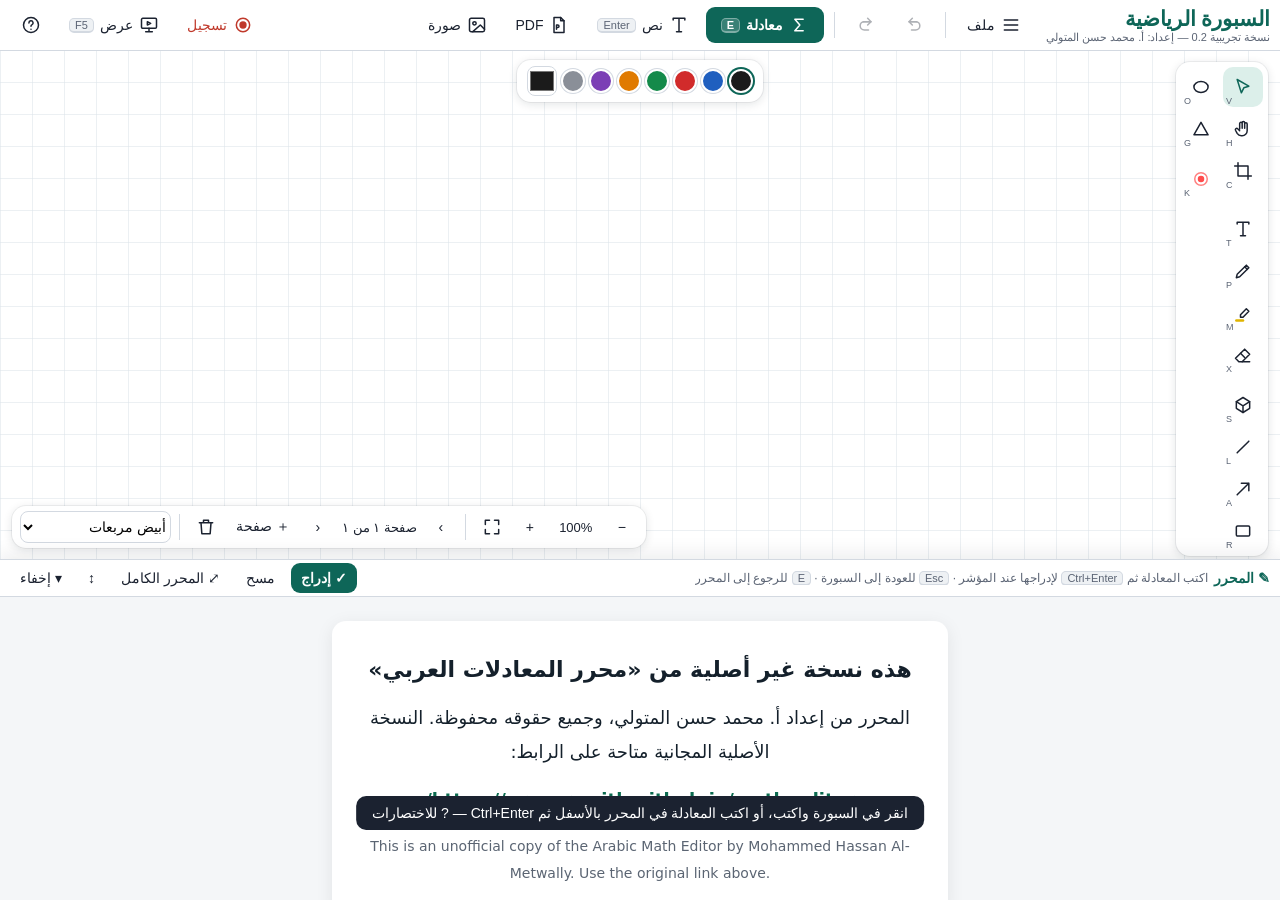
==== commit 8d831a68: "Whiteboard: editor font bar in the docked editor; share the editor's loaded fonts (personal font pac" ====
--- a/board/index.html
+++ b/board/index.html
@@ -82,7 +82,7 @@
 /* stage */
 #stage{position:fixed;top:50px;left:0;right:0;bottom:var(--dockH);width:100%;height:calc(100% - 50px - var(--dockH));display:block;touch-action:none;outline:none}
 #stage.c-crop{cursor:crosshair}
-:root{--dockH:290px}
+:root{--dockH:340px}
 body.nodock,body.present{--dockH:0px}
 body:not(.nodock) #hint{display:none}
 body.nodock #hint{right:150px}
@@ -132,15 +132,26 @@
 #ted:empty::before{content:'\200b'}
 #fontPop,#hiPop{position:fixed;z-index:63;background:var(--panel);border-radius:14px;box-shadow:var(--shadow);display:none}
 #fontPop.open,#hiPop.open{display:block}
-#fontPop{width:340px;max-height:min(520px,calc(100vh - 140px));display:none;flex-direction:column}
+#fontPop{width:min(460px,calc(100vw - 16px));max-height:min(600px,calc(100vh - 120px));display:none;flex-direction:column}
 #fontPop.open{display:flex}
-#fontPop input{margin:8px;height:34px;border:1px solid var(--line);border-radius:9px;padding:0 10px}
-#fontPop .fl{overflow:auto;padding:0 6px 8px}
-#fontPop h4{margin:8px 6px 4px;font-size:12px;color:var(--muted);font-weight:600}
-#fontPop button{display:flex;width:100%;align-items:baseline;justify-content:space-between;gap:10px;border:0;background:none;border-radius:8px;padding:6px 10px;text-align:right}
-#fontPop button:hover,#fontPop button.on{background:var(--accent-soft)}
-#fontPop button .smp{font-size:21px;white-space:nowrap;overflow:hidden;text-overflow:ellipsis;max-width:200px}
-#fontPop button .nm{font-size:12px;color:var(--muted);font-family:var(--f-ui);white-space:nowrap}
+#fontPop .fh{padding:8px 8px 0;display:flex;flex-direction:column;gap:6px;border-bottom:1px solid var(--line)}
+#fontPop .fh input{height:34px;border:1px solid var(--line);border-radius:9px;padding:0 10px;width:100%}
+#fontPop .ftabs{display:flex;gap:2px;overflow-x:auto;scrollbar-width:none}
+#fontPop .ftabs button{border:0;background:none;border-bottom:2px solid transparent;padding:6px 9px;font-size:13px;white-space:nowrap;border-radius:0}
+#fontPop .ftabs button.on{border-bottom-color:var(--accent);color:var(--accent);font-weight:700}
+#fontPop .fprev{display:flex;align-items:center;gap:6px;font-size:12px;color:var(--muted)}
+#fontPop .fprev input{height:30px;font-size:13px}
+#fontPop .fl{overflow:auto;padding:4px 6px 8px}
+#fontPop h4{margin:10px 6px 4px;font-size:12px;color:var(--muted);font-weight:600}
+#fontPop .fi{display:flex;align-items:center;gap:4px;border-radius:8px}
+#fontPop .fi:hover,#fontPop .fi.on{background:var(--accent-soft)}
+#fontPop .fi.off{opacity:.45}
+#fontPop .fi>button[data-font]{flex:1;display:flex;align-items:baseline;justify-content:space-between;gap:10px;border:0;background:none;padding:6px 8px;text-align:right;min-width:0}
+#fontPop .fi .smp{font-size:22px;white-space:nowrap;overflow:hidden;text-overflow:ellipsis;max-width:250px}
+#fontPop .fi .nm{font-size:11.5px;color:var(--muted);font-family:var(--f-ui);white-space:nowrap}
+#fontPop .fi .star{border:0;background:none;font-size:16px;color:#c9a227;width:30px;height:30px;border-radius:8px;flex:none}
+#fontPop .fi .star:hover{background:rgba(0,0,0,.05)}
+#fontPop .empty{padding:14px;color:var(--muted);font-size:13px;line-height:1.7}
 #hiPop{padding:8px;display:none;gap:6px}
 #hiPop.open{display:flex}
 .pb.fbtn{max-width:150px;overflow:hidden;white-space:nowrap;justify-content:space-between}
@@ -286,7 +297,7 @@
 </svg>
 
 <div id="ted" contenteditable="true" spellcheck="false"></div>
-<div id="fontPop"><input id="fontQ" placeholder="ابحث عن خط…"><div class="fl" id="fontList"></div></div>
+<div id="fontPop"><div class="fh"><input id="fontQ" placeholder="ابحث عن خط بالاسم العربي أو الإنجليزي…"><div class="fprev">نص المعاينة: <input id="fontSmp" value="أبجد هوز ١٢٣ س + ص"></div><div class="ftabs" id="fontTabs"><button data-ft="all" class="on">الكل</button><button data-ft="fav">★ المفضلة</button><button data-ft="ar">عربية</button><button data-ft="en">إنجليزية</button><button data-ft="mine">خطوطي</button><button data-ft="sys">من جهازك</button></div></div><div class="fl" id="fontList"></div></div>
 <div id="hiPop"></div>
 
 <div id="geoPop"></div>
@@ -397,7 +408,7 @@
 <div id="measure" style="position:fixed;left:-9999px;top:0;visibility:hidden"></div>
 
 <script>
-'use strict';const _0x11bde5=_0x267d;(function(_0x311206,_0x212af2){const _0x1c7502=_0x267d,_0x1a9a75=_0x311206();while(!![]){try{const _0x23e69b=parseInt(_0x1c7502(0x368))/0x1*(parseInt(_0x1c7502(0x3be))/0x2)+parseInt(_0x1c7502(0x21f))/0x3*(parseInt(_0x1c7502(0x4ff))/0x4)+parseInt(_0x1c7502(0x25d))/0x5*(parseInt(_0x1c7502(0x24b))/0x6)+parseInt(_0x1c7502(0x501))/0x7*(parseInt(_0x1c7502(0x1cd))/0x8)+parseInt(_0x1c7502(0x465))/0x9+parseInt(_0x1c7502(0x293))/0xa+-parseInt(_0x1c7502(0x1dd))/0xb;if(_0x23e69b===_0x212af2)break;else _0x1a9a75['push'](_0x1a9a75['shift']());}catch(_0x4cfd03){_0x1a9a75['push'](_0x1a9a75['shift']());}}}(_0xeb8f,0x8d48f));const EDITOR_URL=_0x11bde5(0x286),IN_APP=!!(window[_0x11bde5(0x463)]&&window[_0x11bde5(0x463)][_0x11bde5(0x27f)]&&window['Capacitor']['isNativePlatform']()),DRAFT_KEY=_0x11bde5(0x510),NS='http://www.w3.org/2000/svg',$=_0xe15057=>document[_0x11bde5(0x554)](_0xe15057),stage=$(_0x11bde5(0x44c)),world=$(_0x11bde5(0x3f3)),gObjs=$(_0x11bde5(0x474)),gLive=$('live'),gUI=$('ui'),gScr=$(_0x11bde5(0x31d)),bgRect=$(_0x11bde5(0x340)),defs=$(_0x11bde5(0x339)),ted=$(_0x11bde5(0x449)),THEMES={'white':{'bg':_0x11bde5(0x445),'grid':_0x11bde5(0x288),'ink':_0x11bde5(0x277)},'cream':{'bg':'#fbf6e8','grid':'#e3d9c0','ink':_0x11bde5(0x277)},'green':{'bg':'#1f4a3b','grid':_0x11bde5(0x3ec),'ink':'#ffffff'},'black':{'bg':'#171a1f','grid':_0x11bde5(0x401),'ink':_0x11bde5(0x445)}},INK_LIGHT=[_0x11bde5(0x277),'#1f5fbf',_0x11bde5(0x4c3),_0x11bde5(0x59d),_0x11bde5(0x27a),_0x11bde5(0x531),_0x11bde5(0x3eb)],INK_DARK=[_0x11bde5(0x445),_0x11bde5(0x4d2),_0x11bde5(0x402),_0x11bde5(0x42f),_0x11bde5(0x1ae),_0x11bde5(0x17a),'#e599f7'],HL_COLORS=['#ffd23f',_0x11bde5(0x42f),_0x11bde5(0x211),'#74c0fc',_0x11bde5(0x17a)],FONT_DATA=[['alegreya',_0x11bde5(0x2a0),'en','gl',0x1],[_0x11bde5(0x2ea),_0x11bde5(0x395),'ar','al',0x0],['almarai',_0x11bde5(0x34a),'ar','al',0x0],[_0x11bde5(0x29c),'أميري\x20قرآن','ar','al',0x0],[_0x11bde5(0x2f4),_0x11bde5(0x195),'en','l',0x1],[_0x11bde5(0x494),_0x11bde5(0x430),'ar','al',0x0],[_0x11bde5(0x1e4),_0x11bde5(0x508),'en','gl',0x1],[_0x11bde5(0x2b9),_0x11bde5(0x236),'ar','al',0x0],[_0x11bde5(0x2da),_0x11bde5(0x458),'ar','al',0x0],[_0x11bde5(0x52a),'بلاكا\x20(زخرفي)','ar','al',0x0],[_0x11bde5(0x1d2),_0x11bde5(0x4f4),'ar','al',0x0],[_0x11bde5(0x353),_0x11bde5(0x358),'en','l',0x1],['carlito','Carlito','en','gl',0x1],[_0x11bde5(0x1f9),_0x11bde5(0x4d4),'en','l',0x0],[_0x11bde5(0x441),_0x11bde5(0x41f),'ar','al',0x0],[_0x11bde5(0x4ed),_0x11bde5(0x172),'en','l',0x1],['comic-neue','Comic\x20Neue','en','l',0x1],[_0x11bde5(0x581),_0x11bde5(0x4ab),'en','l',0x1],[_0x11bde5(0x175),_0x11bde5(0x544),'en','l',0x1],['decotype-thuluth-iii',_0x11bde5(0x33e),'ar','al',0x0],[_0x11bde5(0x1fa),_0x11bde5(0x59c),'en','gl',0x1],['el-messiri',_0x11bde5(0x54f),'ar','al',0x0],[_0x11bde5(0x3ab),_0x11bde5(0x493),'en','gl',0x1],['fraunces','Fraunces','en','l',0x1],[_0x11bde5(0x40a),_0x11bde5(0x194),'en','l',0x1],[_0x11bde5(0x572),'Gentium\x20Book\x20Plus','en','gl',0x1],[_0x11bde5(0x307),_0x11bde5(0x170),'ar','al',0x0],[_0x11bde5(0x1f5),_0x11bde5(0x370),'ar','al',0x0],[_0x11bde5(0x18a),'هرمتان','ar','al',0x0],[_0x11bde5(0x1f4),_0x11bde5(0x488),'ar','al',0x0],[_0x11bde5(0x541),'Inter','en','gl',0x1],[_0x11bde5(0x3d8),_0x11bde5(0x179),'ar','al',0x0],[_0x11bde5(0x558),'Kalam','en','l',0x0],[_0x11bde5(0x1c0),_0x11bde5(0x3a8),'ar','al',0x0],['kufam',_0x11bde5(0x54c),'ar','al',0x0],['lalezar','لاله‌زار\x20(عريض)','ar','al',0x0],[_0x11bde5(0x313),'لطيف','ar','al',0x0],[_0x11bde5(0x372),_0x11bde5(0x2f8),'en','l',0x1],[_0x11bde5(0x487),_0x11bde5(0x2f3),'ar','al',0x0],[_0x11bde5(0x16f),'Lexend','en','l',0x0],[_0x11bde5(0x1b7),_0x11bde5(0x48a),'en','gl',0x1],['libre-baskerville',_0x11bde5(0x49d),'en','l',0x1],[_0x11bde5(0x24c),_0x11bde5(0x3f7),'en','gl',0x1],[_0x11bde5(0x35b),_0x11bde5(0x1e9),'en','l',0x1],[_0x11bde5(0x1f2),_0x11bde5(0x584),'ar','al',0x0],[_0x11bde5(0x254),_0x11bde5(0x193),'ar','al',0x0],[_0x11bde5(0x26b),_0x11bde5(0x325),'ar','al',0x0],[_0x11bde5(0x352),_0x11bde5(0x3f0),'en','l',0x1],[_0x11bde5(0x16b),_0x11bde5(0x479),'ar','al',0x0],[_0x11bde5(0x516),'Newsreader','en','l',0x1],[_0x11bde5(0x497),_0x11bde5(0x244),'ar','al',0x0],[_0x11bde5(0x39d),_0x11bde5(0x44d),'ar','al',0x0],[_0x11bde5(0x59b),'نستعليق','ar','al',0x0],['noto-sans-arabic',_0x11bde5(0x4da),'ar','al',0x0],[_0x11bde5(0x561),_0x11bde5(0x53e),'en','gl',0x1],[_0x11bde5(0x509),_0x11bde5(0x3b3),'en','l',0x1],[_0x11bde5(0x434),'Open\x20Sans','en','gl',0x1],[_0x11bde5(0x362),_0x11bde5(0x504),'en','l',0x0],[_0x11bde5(0x2e6),_0x11bde5(0x255),'en','l',0x1],['playpen-sans-arabic',_0x11bde5(0x2fd),'ar','al',0x0],[_0x11bde5(0x38b),_0x11bde5(0x43d),'en','l',0x1],['rakkas',_0x11bde5(0x3c3),'ar','al',0x0],[_0x11bde5(0x550),_0x11bde5(0x252),'ar','al',0x0],[_0x11bde5(0x29f),_0x11bde5(0x314),'ar','al',0x0],[_0x11bde5(0x3cf),'ريم\x20كوفي\x20مرح','ar','al',0x0],[_0x11bde5(0x455),_0x11bde5(0x345),'ar','al',0x0],[_0x11bde5(0x383),_0x11bde5(0x26c),'en','gl',0x1],[_0x11bde5(0x545),_0x11bde5(0x333),'ar','al',0x0],[_0x11bde5(0x41c),_0x11bde5(0x35a),'ar','al',0x0],[_0x11bde5(0x17b),_0x11bde5(0x3b4),'ar','al',0x0],[_0x11bde5(0x19c),_0x11bde5(0x2cc),'en','gl',0x1],[_0x11bde5(0x3f8),_0x11bde5(0x256),'en','l',0x1],[_0x11bde5(0x284),_0x11bde5(0x56d),'en','gl',0x1],[_0x11bde5(0x453),_0x11bde5(0x3da),'ar','al',0x0],[_0x11bde5(0x553),_0x11bde5(0x349),'en','gl',0x1],[_0x11bde5(0x4af),'وزير\x20متن','ar','al',0x0],[_0x11bde5(0x25c),_0x11bde5(0x533),'ar','al',0x0],[_0x11bde5(0x45f),_0x11bde5(0x229),'ar','al',0x0]],UR={'a':'U+0600-06FF,U+0750-077F,U+0870-088E,U+0890-0891,U+0897-08E1,U+08E3-08FF,U+200C-200E,U+2010-2011,U+204F,U+2E41,U+FB50-FDFF,U+FE70-FE74,U+FE76-FEFC,U+102E0-102FB,U+10E60-10E7E,U+10EC2-10EC4,U+10EFC-10EFF,U+1EE00-1EEFF','l':_0x11bde5(0x257),'g':_0x11bde5(0x321)},SUBNAME={'a':'arabic','l':_0x11bde5(0x526),'g':_0x11bde5(0x2d2)},FONTS=[[_0x11bde5(0x45e),_0x11bde5(0x486),'ar'],[_0x11bde5(0x181),_0x11bde5(0x389),'ar'],[_0x11bde5(0x177),_0x11bde5(0x1c7),'ar'],...FONT_DATA[_0x11bde5(0x472)](_0x1ae6e7=>[_0x11bde5(0x22e)+_0x1ae6e7[0x0],_0x1ae6e7[0x1],_0x1ae6e7[0x2]]),[_0x11bde5(0x3d6),_0x11bde5(0x336),'x'],['Al-QuranAlKareem',_0x11bde5(0x46b),'x'],[_0x11bde5(0x2b7),_0x11bde5(0x42a),'x'],[_0x11bde5(0x415),_0x11bde5(0x1ee),'x'],[_0x11bde5(0x1b2),_0x11bde5(0x26a),'x']];function fontLabel(_0x5bd91d){const _0x203d3e=_0x11bde5,_0x5e7ef3=(_0x5bd91d||'')['replace'](/^['"]|['"]$/g,'')[_0x203d3e(0x42d)](',')[0x0][_0x203d3e(0x1d9)]()[_0x203d3e(0x24d)](/^['"]|['"]$/g,''),_0x3ebe73=FONTS[_0x203d3e(0x3e7)](_0x561a3d=>_0x561a3d[0x0]['toLowerCase']()===_0x5e7ef3[_0x203d3e(0x2f0)]());return _0x3ebe73?_0x3ebe73[0x1]:_0x5e7ef3||'—';}function installFonts(){const _0x2b4222=_0x11bde5;let _0x3c5427='';for(const [_0x59ae1d,,,_0x310905,_0x5ef07e]of FONT_DATA){for(const _0x3b1a54 of _0x310905){for(const _0x577ca0 of _0x5ef07e?[_0x2b4222(0x3f9),_0x2b4222(0x208)]:[_0x2b4222(0x3f9)]){_0x3c5427+=_0x2b4222(0x446)+_0x59ae1d+_0x2b4222(0x417)+_0x577ca0+';font-weight:400;font-display:swap;src:url(\x27'+ROOT+'mfonts/'+_0x59ae1d+'-'+SUBNAME[_0x3b1a54]+_0x2b4222(0x40b)+_0x577ca0+_0x2b4222(0x3f4)+UR[_0x3b1a54]+'}\x0a';}}}const _0x46c12b=document[_0x2b4222(0x491)](_0x2b4222(0x270));_0x46c12b['id']='boardFonts',_0x46c12b[_0x2b4222(0x457)]=_0x3c5427,document['head'][_0x2b4222(0x579)](_0x46c12b);const _0x2b0d3b=document[_0x2b4222(0x491)](_0x2b4222(0x500));_0x2b0d3b['rel']=_0x2b4222(0x231),_0x2b0d3b['href']=ROOT+_0x2b4222(0x1af),document['head'][_0x2b4222(0x579)](_0x2b0d3b);}const AR_DIG=_0x11bde5(0x22c);let doc=newDoc(),views={},tool=_0x11bde5(0x1e3),sel=new Set(),editing=null,hist=[],hi=-0x1,clip=null,spaceDown=![];const style={'geo':_0x11bde5(0x2e9),'autoLabel':![],'italic':![],'underline':![],'align':'right','lh':1.4,'color':null,'width':0x3,'hlColor':_0x11bde5(0x202),'hlWidth':0x12,'fill':_0x11bde5(0x213),'dash':![],'size':0x1e,'font':'IBM\x20Plex\x20Sans\x20Arabic','bold':![],'digits':'ar','eqSize':0x22},present={'on':![],'reveal':![],'step':0x0,'steps':[],'ptool':_0x11bde5(0x213)};function uid(){const _0x3befcc=_0x11bde5;return Math['random']()[_0x3befcc(0x4a2)](0x24)[_0x3befcc(0x4bd)](0x2,0xa);}function newPage(){return{'id':uid(),'theme':'white','bg':'grid','objs':[],'cur':null};}function newDoc(){return{'v':0x1,'pages':[newPage()],'cur':0x0,'assets':{},'fonts':{}};}const page=()=>doc[_0x11bde5(0x1c5)][doc[_0x11bde5(0x3c1)]],view=()=>views[page()['id']]||(views[page()['id']]={'x':0x0,'y':0x0,'z':0x1}),theme=()=>THEMES[page()[_0x11bde5(0x3d4)]]||THEMES[_0x11bde5(0x41b)],ink=()=>theme()[_0x11bde5(0x46c)],curColor=()=>style[_0x11bde5(0x380)]||ink(),isDark=()=>page()[_0x11bde5(0x3d4)]===_0x11bde5(0x36d)||page()['theme']==='black';function stageRect(){const _0x365545=_0x11bde5;return stage[_0x365545(0x52f)]();}function toWorld(_0x437ff4,_0x4cb010){const _0xc23074=_0x11bde5,_0x53edc0=stageRect(),_0xfa86b=view();return{'x':_0xfa86b['x']+(_0x437ff4-_0x53edc0[_0xc23074(0x48b)])/_0xfa86b['z'],'y':_0xfa86b['y']+(_0x4cb010-_0x53edc0[_0xc23074(0x4fc)])/_0xfa86b['z']};}function toClient(_0x5c8cbc,_0x226d62){const _0xa87e35=_0x11bde5,_0x42c284=stageRect(),_0x373d8e=view();return{'x':_0x42c284[_0xa87e35(0x48b)]+(_0x5c8cbc-_0x373d8e['x'])*_0x373d8e['z'],'y':_0x42c284[_0xa87e35(0x4fc)]+(_0x226d62-_0x373d8e['y'])*_0x373d8e['z']};}function f(_0x489b63){const _0x26a58a=_0x11bde5;return Math[_0x26a58a(0x403)](_0x489b63*0x64)/0x64;}function esc(_0x340b9b){const _0x49c8a0=_0x11bde5;return String(_0x340b9b)['replace'](/[&<>"]/g,_0x413f51=>({'&':_0x49c8a0(0x297),'<':_0x49c8a0(0x435),'>':'&gt;','\x22':_0x49c8a0(0x391)}[_0x413f51]));}function arDigits(_0x586697){const _0x507483=_0x11bde5;return _0x586697[_0x507483(0x24d)](/[0-9]/g,_0x21fc4e=>AR_DIG[_0x21fc4e]);}function enDigits(_0x40df9c){const _0x443233=_0x11bde5;return _0x40df9c[_0x443233(0x24d)](/[٠-٩]/g,_0x140d85=>String(AR_DIG[_0x443233(0x320)](_0x140d85)));}function distSeg(_0x2d7e1b,_0x1686b6,_0x187027,_0x124473,_0xb2d444,_0x29a77b){const _0x5f2a3a=_0x11bde5,_0x533b4f=_0xb2d444-_0x187027,_0x7022c1=_0x29a77b-_0x124473,_0x217586=_0x533b4f*_0x533b4f+_0x7022c1*_0x7022c1;let _0x5dce7d=_0x217586?((_0x2d7e1b-_0x187027)*_0x533b4f+(_0x1686b6-_0x124473)*_0x7022c1)/_0x217586:0x0;_0x5dce7d=Math[_0x5f2a3a(0x361)](0x0,Math[_0x5f2a3a(0x55b)](0x1,_0x5dce7d));const _0x3aaa5c=_0x187027+_0x5dce7d*_0x533b4f,_0x4e544e=_0x124473+_0x5dce7d*_0x7022c1;return Math[_0x5f2a3a(0x302)](_0x2d7e1b-_0x3aaa5c,_0x1686b6-_0x4e544e);}function bbox(_0x508b27){const _0x4aee09=_0x11bde5;switch(_0x508b27[_0x4aee09(0x54d)]){case _0x4aee09(0x408):normText(_0x508b27),measureText(_0x508b27);return{'x':_0x508b27['x']-_0x508b27['_w'],'y':_0x508b27['y'],'w':_0x508b27['_w'],'h':_0x508b27['_h']};case'eq':case'img':return{'x':_0x508b27['x'],'y':_0x508b27['y'],'w':_0x508b27['w'],'h':_0x508b27['h']};case _0x4aee09(0x245):{let _0x6ae5e7=0x3b9aca00,_0x2de69d=0x3b9aca00,_0x1bb5fd=-0x3b9aca00,_0xbfc66b=-0x3b9aca00;for(const _0x2d83f8 of _0x508b27['pts']){if(_0x2d83f8[0x0]<_0x6ae5e7)_0x6ae5e7=_0x2d83f8[0x0];if(_0x2d83f8[0x1]<_0x2de69d)_0x2de69d=_0x2d83f8[0x1];if(_0x2d83f8[0x0]>_0x1bb5fd)_0x1bb5fd=_0x2d83f8[0x0];if(_0x2d83f8[0x1]>_0xbfc66b)_0xbfc66b=_0x2d83f8[0x1];}const _0x455243=_0x508b27['width']/0x2;return{'x':_0x6ae5e7-_0x455243,'y':_0x2de69d-_0x455243,'w':_0x1bb5fd-_0x6ae5e7+_0x508b27[_0x4aee09(0x56c)],'h':_0xbfc66b-_0x2de69d+_0x508b27[_0x4aee09(0x56c)]};}case _0x4aee09(0x542):{const _0x2b14ad=Math[_0x4aee09(0x55b)](_0x508b27['x1'],_0x508b27['x2']),_0x2d80ac=Math['min'](_0x508b27['y1'],_0x508b27['y2']);return{'x':_0x2b14ad,'y':_0x2d80ac,'w':Math[_0x4aee09(0x440)](_0x508b27['x2']-_0x508b27['x1']),'h':Math['abs'](_0x508b27['y2']-_0x508b27['y1'])};}}}function unionBB(_0x9b35a2){const _0x23b38c=_0x11bde5;let _0x1943a8=0x3b9aca00,_0x1ac6d6=0x3b9aca00,_0x2cc144=-0x3b9aca00,_0x25906c=-0x3b9aca00;for(const _0x482191 of _0x9b35a2){const _0x58a2ed=bbox(_0x482191);_0x1943a8=Math[_0x23b38c(0x55b)](_0x1943a8,_0x58a2ed['x']),_0x1ac6d6=Math[_0x23b38c(0x55b)](_0x1ac6d6,_0x58a2ed['y']),_0x2cc144=Math[_0x23b38c(0x361)](_0x2cc144,_0x58a2ed['x']+_0x58a2ed['w']),_0x25906c=Math['max'](_0x25906c,_0x58a2ed['y']+_0x58a2ed['h']);}return _0x9b35a2['length']?{'x':_0x1943a8,'y':_0x1ac6d6,'w':_0x2cc144-_0x1943a8,'h':_0x25906c-_0x1ac6d6}:null;}function hit(_0x17f8d8,_0x5d9bb9,_0x4ee317,_0x2dafef){const _0x2f2cc9=_0x11bde5,_0x4bee93=bbox(_0x17f8d8);if(_0x5d9bb9<_0x4bee93['x']-_0x2dafef||_0x5d9bb9>_0x4bee93['x']+_0x4bee93['w']+_0x2dafef||_0x4ee317<_0x4bee93['y']-_0x2dafef||_0x4ee317>_0x4bee93['y']+_0x4bee93['h']+_0x2dafef)return![];if(_0x17f8d8[_0x2f2cc9(0x54d)]===_0x2f2cc9(0x245)){const _0x17d3a5=_0x2dafef+_0x17f8d8[_0x2f2cc9(0x56c)]/0x2,_0x150879=_0x17f8d8[_0x2f2cc9(0x2a5)];if(_0x150879[_0x2f2cc9(0x2fe)]===0x1)return Math[_0x2f2cc9(0x302)](_0x5d9bb9-_0x150879[0x0][0x0],_0x4ee317-_0x150879[0x0][0x1])<_0x17d3a5;for(let _0x20d85d=0x1;_0x20d85d<_0x150879['length'];_0x20d85d++)if(distSeg(_0x5d9bb9,_0x4ee317,_0x150879[_0x20d85d-0x1][0x0],_0x150879[_0x20d85d-0x1][0x1],_0x150879[_0x20d85d][0x0],_0x150879[_0x20d85d][0x1])<_0x17d3a5)return!![];return![];}if(_0x17f8d8['type']===_0x2f2cc9(0x542)&&(_0x17f8d8[_0x2f2cc9(0x573)]===_0x2f2cc9(0x3f5)||_0x17f8d8[_0x2f2cc9(0x573)]===_0x2f2cc9(0x45d)||GEO[_0x17f8d8[_0x2f2cc9(0x573)]]&&GEO[_0x17f8d8[_0x2f2cc9(0x573)]][_0x2f2cc9(0x3f5)]))return distSeg(_0x5d9bb9,_0x4ee317,_0x17f8d8['x1'],_0x17f8d8['y1'],_0x17f8d8['x2'],_0x17f8d8['y2'])<_0x2dafef+_0x17f8d8[_0x2f2cc9(0x56c)]/0x2+0x4;if(_0x17f8d8[_0x2f2cc9(0x54d)]===_0x2f2cc9(0x542)&&_0x17f8d8[_0x2f2cc9(0x1ad)]===_0x2f2cc9(0x213)){const _0x212c16=_0x2dafef+_0x17f8d8[_0x2f2cc9(0x56c)]+0x4;return!(_0x5d9bb9>_0x4bee93['x']+_0x212c16&&_0x5d9bb9<_0x4bee93['x']+_0x4bee93['w']-_0x212c16&&_0x4ee317>_0x4bee93['y']+_0x212c16&&_0x4ee317<_0x4bee93['y']+_0x4bee93['h']-_0x212c16)||_0x4bee93['w']<0x3*_0x212c16||_0x4bee93['h']<0x3*_0x212c16;}return!![];}function objAt(_0x363465,_0x4fe9f6){const _0x5bbb23=_0x11bde5,_0x12e3c0=view(),_0x5591b7=0x6/_0x12e3c0['z'],_0x3b6159=page()[_0x5bbb23(0x474)];for(let _0x22f6cf=_0x3b6159[_0x5bbb23(0x2fe)]-0x1;_0x22f6cf>=0x0;_0x22f6cf--){if(isHiddenByStep(_0x3b6159[_0x22f6cf])||_0x3b6159[_0x22f6cf][_0x5bbb23(0x282)])continue;if(hit(_0x3b6159[_0x22f6cf],_0x363465,_0x4fe9f6,_0x5591b7))return _0x3b6159[_0x22f6cf];}return null;}function findObj(_0x47cc60){const _0x2ab1f6=_0x11bde5;for(const _0x33066f of doc[_0x2ab1f6(0x1c5)]){const _0x5193a4=_0x33066f['objs'][_0x2ab1f6(0x3e7)](_0x4dc0a5=>_0x4dc0a5['id']===_0x47cc60);if(_0x5193a4)return _0x5193a4;}return null;}const byId=_0x149914=>page()['objs']['find'](_0x564712=>_0x564712['id']===_0x149914),selObjs=()=>page()[_0x11bde5(0x474)][_0x11bde5(0x41a)](_0x5b93fc=>sel[_0x11bde5(0x54a)](_0x5b93fc['id']));function strokePath(_0x2f2b77){const _0x350a3d=_0x11bde5;if(_0x2f2b77[_0x350a3d(0x2fe)]===0x1)return'M'+f(_0x2f2b77[0x0][0x0])+'\x20'+f(_0x2f2b77[0x0][0x1])+_0x350a3d(0x228);let _0x2b3ccb='M'+f(_0x2f2b77[0x0][0x0])+'\x20'+f(_0x2f2b77[0x0][0x1]);for(let _0x10eb15=0x1;_0x10eb15<_0x2f2b77[_0x350a3d(0x2fe)]-0x1;_0x10eb15++){const _0x48b15d=(_0x2f2b77[_0x10eb15][0x0]+_0x2f2b77[_0x10eb15+0x1][0x0])/0x2,_0x89c7ba=(_0x2f2b77[_0x10eb15][0x1]+_0x2f2b77[_0x10eb15+0x1][0x1])/0x2;_0x2b3ccb+='Q'+f(_0x2f2b77[_0x10eb15][0x0])+'\x20'+f(_0x2f2b77[_0x10eb15][0x1])+'\x20'+f(_0x48b15d)+'\x20'+f(_0x89c7ba);}const _0x12f410=_0x2f2b77[_0x2f2b77[_0x350a3d(0x2fe)]-0x1];return _0x2b3ccb+='L'+f(_0x12f410[0x0])+'\x20'+f(_0x12f410[0x1]),_0x2b3ccb;}function shapeSVG(_0x938455,_0x14eda7=''){const _0x3c03ad=_0x11bde5,_0x2c34f4=_0x938455[_0x3c03ad(0x380)],_0x109ed3=_0x938455['width'],_0xa34d2e=_0x938455[_0x3c03ad(0x55a)]?'\x20stroke-dasharray=\x22'+f(_0x109ed3*0x3)+'\x20'+f(_0x109ed3*2.4)+'\x22':'',_0x552836=_0x938455[_0x3c03ad(0x1ad)]===_0x3c03ad(0x327)?_0x2c34f4:_0x938455['fill']==='soft'?_0x2c34f4:'none',_0x3c1c6c=_0x938455[_0x3c03ad(0x1ad)]===_0x3c03ad(0x4b4)?_0x3c03ad(0x3b8):'',_0x2da579='stroke=\x22'+_0x2c34f4+'\x22\x20stroke-width=\x22'+_0x109ed3+'\x22\x20stroke-linecap=\x22round\x22\x20stroke-linejoin=\x22round\x22'+_0xa34d2e+_0x14eda7,_0x3fc313=Math[_0x3c03ad(0x55b)](_0x938455['x1'],_0x938455['x2']),_0x2ef03d=Math[_0x3c03ad(0x55b)](_0x938455['y1'],_0x938455['y2']),_0x4e281d=Math[_0x3c03ad(0x440)](_0x938455['x2']-_0x938455['x1']),_0x3bb24a=Math['abs'](_0x938455['y2']-_0x938455['y1']);switch(_0x938455[_0x3c03ad(0x573)]){case _0x3c03ad(0x3f5):return'<line\x20x1=\x22'+f(_0x938455['x1'])+'\x22\x20y1=\x22'+f(_0x938455['y1'])+'\x22\x20x2=\x22'+f(_0x938455['x2'])+_0x3c03ad(0x1c1)+f(_0x938455['y2'])+'\x22\x20'+_0x2da579+'/>';case _0x3c03ad(0x45d):{const _0xbd36b0=Math[_0x3c03ad(0x4ad)](_0x938455['y2']-_0x938455['y1'],_0x938455['x2']-_0x938455['x1']),_0x57086a=0x8+_0x109ed3*0x3,_0x1cd562=0.45,_0xba2df6=[_0x938455['x2']-_0x57086a*Math[_0x3c03ad(0x444)](_0xbd36b0-_0x1cd562),_0x938455['y2']-_0x57086a*Math[_0x3c03ad(0x55f)](_0xbd36b0-_0x1cd562)],_0x3b2f07=[_0x938455['x2']-_0x57086a*Math[_0x3c03ad(0x444)](_0xbd36b0+_0x1cd562),_0x938455['y2']-_0x57086a*Math[_0x3c03ad(0x55f)](_0xbd36b0+_0x1cd562)];return _0x3c03ad(0x3fc)+_0x14eda7+_0x3c03ad(0x3af)+f(_0x938455['x1'])+_0x3c03ad(0x4ee)+f(_0x938455['y1'])+_0x3c03ad(0x4cc)+f(_0x938455['x2'])+_0x3c03ad(0x1c1)+f(_0x938455['y2'])+_0x3c03ad(0x365)+_0x2c34f4+_0x3c03ad(0x4e0)+_0x109ed3+_0x3c03ad(0x385)+_0xa34d2e+_0x3c03ad(0x4eb)+f(_0xba2df6[0x0])+'\x20'+f(_0xba2df6[0x1])+'L'+f(_0x938455['x2'])+'\x20'+f(_0x938455['y2'])+'L'+f(_0x3b2f07[0x0])+'\x20'+f(_0x3b2f07[0x1])+_0x3c03ad(0x473)+_0x2c34f4+_0x3c03ad(0x4e0)+_0x109ed3+_0x3c03ad(0x2f9);}case _0x3c03ad(0x576):return _0x3c03ad(0x459)+f(_0x3fc313)+_0x3c03ad(0x1d8)+f(_0x2ef03d)+_0x3c03ad(0x2a6)+f(_0x4e281d)+_0x3c03ad(0x2bf)+f(_0x3bb24a)+'\x22\x20rx=\x223\x22\x20fill=\x22'+_0x552836+'\x22'+_0x3c1c6c+'\x20'+_0x2da579+'/>';case'ellipse':return _0x3c03ad(0x418)+f(_0x3fc313+_0x4e281d/0x2)+_0x3c03ad(0x42e)+f(_0x2ef03d+_0x3bb24a/0x2)+_0x3c03ad(0x1b6)+f(_0x4e281d/0x2)+_0x3c03ad(0x447)+f(_0x3bb24a/0x2)+_0x3c03ad(0x1ec)+_0x552836+'\x22'+_0x3c1c6c+'\x20'+_0x2da579+'/>';case'tri':return _0x3c03ad(0x33a)+f(_0x3fc313+_0x4e281d/0x2)+','+f(_0x2ef03d)+'\x20'+f(_0x3fc313)+','+f(_0x2ef03d+_0x3bb24a)+'\x20'+f(_0x3fc313+_0x4e281d)+','+f(_0x2ef03d+_0x3bb24a)+'\x22\x20fill=\x22'+_0x552836+'\x22'+_0x3c1c6c+'\x20'+_0x2da579+'/>';case _0x3c03ad(0x4b2):{const _0x58fb98=Math['min'](_0x4e281d,_0x3bb24a)*0.12,_0x378556=_0x3fc313+_0x4e281d,_0x587620=_0x2ef03d+_0x3bb24a;return _0x3c03ad(0x3fc)+_0x14eda7+'><polygon\x20points=\x22'+f(_0x378556)+','+f(_0x2ef03d)+'\x20'+f(_0x378556)+','+f(_0x587620)+'\x20'+f(_0x3fc313)+','+f(_0x587620)+_0x3c03ad(0x1ec)+_0x552836+'\x22'+_0x3c1c6c+_0x3c03ad(0x582)+_0x2c34f4+'\x22\x20stroke-width=\x22'+_0x109ed3+_0x3c03ad(0x36a)+_0xa34d2e+'/><path\x20d=\x22M'+f(_0x378556-_0x58fb98)+'\x20'+f(_0x587620)+'V'+f(_0x587620-_0x58fb98)+'H'+f(_0x378556)+_0x3c03ad(0x473)+_0x2c34f4+_0x3c03ad(0x4e0)+Math['max'](0x1,_0x109ed3*0.6)+'\x22/></g>';}}return geoSVG(_0x938455);}const R3=Math[_0x11bde5(0x4c1)](0x3)/0x2;function regPoly(_0x41890b){const _0x3ddcec=_0x11bde5,_0xb47db3=[];for(let _0x129750=0x0;_0x129750<_0x41890b;_0x129750++){const _0x4f33ef=-Math['PI']/0x2+_0x129750*0x2*Math['PI']/_0x41890b+(_0x41890b%0x2?0x0:Math['PI']/_0x41890b);_0xb47db3[_0x3ddcec(0x3e2)]([Math[_0x3ddcec(0x444)](_0x4f33ef),Math[_0x3ddcec(0x55f)](_0x4f33ef)]);}let _0x26d698=0x3b9aca00,_0x135df4=0x3b9aca00,_0x111f26=-0x3b9aca00,_0x474875=-0x3b9aca00;return _0xb47db3[_0x3ddcec(0x36e)](_0x1601cd=>{const _0x239120=_0x3ddcec;_0x26d698=Math[_0x239120(0x55b)](_0x26d698,_0x1601cd[0x0]),_0x135df4=Math[_0x239120(0x55b)](_0x135df4,_0x1601cd[0x1]),_0x111f26=Math[_0x239120(0x361)](_0x111f26,_0x1601cd[0x0]),_0x474875=Math[_0x239120(0x361)](_0x474875,_0x1601cd[0x1]);}),{'pts':_0xb47db3[_0x3ddcec(0x472)](_0x32da4a=>[(_0x32da4a[0x0]-_0x26d698)/(_0x111f26-_0x26d698),(_0x32da4a[0x1]-_0x135df4)/(_0x474875-_0x135df4)]),'aspect':(_0x111f26-_0x26d698)/(_0x474875-_0x135df4)};}const P5=regPoly(0x5),P6=regPoly(0x6),P8=regPoly(0x8),GEO={'rect':{'n':_0x11bde5(0x262),'poly':[[0x0,0x0],[0x1,0x0],[0x1,0x1],[0x0,0x1]]},'square':{'n':'مربع','poly':[[0x0,0x0],[0x1,0x0],[0x1,0x1],[0x0,0x1]],'aspect':0x1},'tri':{'n':_0x11bde5(0x235),'poly':[[0.5,0x0],[0x0,0x1],[0x1,0x1]]},'equi':{'n':'متطابق\x20الأضلاع','poly':[[0.5,0x0],[0x0,0x1],[0x1,0x1]],'aspect':0x1/R3},'scal':{'n':_0x11bde5(0x38e),'poly':[[0.72,0x0],[0x0,0x1],[0x1,0x1]]},'rtri':{'n':_0x11bde5(0x35c),'poly':[[0x1,0x0],[0x1,0x1],[0x0,0x1]]},'obt':{'n':_0x11bde5(0x58e),'poly':[[0x0,0x0],[0.42,0x1],[0x1,0x1]]},'para':{'n':_0x11bde5(0x4c7),'poly':[[0.28,0x0],[0x1,0x0],[0.72,0x1],[0x0,0x1]]},'rhom':{'n':_0x11bde5(0x4a1),'poly':[[0.5,0x0],[0x1,0.5],[0.5,0x1],[0x0,0.5]]},'trap':{'n':_0x11bde5(0x1b3),'poly':[[0.25,0x0],[0.75,0x0],[0x1,0x1],[0x0,0x1]]},'rtrap':{'n':_0x11bde5(0x503),'poly':[[0.4,0x0],[0x1,0x0],[0x1,0x1],[0x0,0x1]]},'kite':{'n':_0x11bde5(0x3e8),'poly':[[0.5,0x0],[0x1,0.32],[0.5,0x1],[0x0,0.32]]},'pent':{'n':_0x11bde5(0x3df),'poly':P5['pts'],'aspect':P5[_0x11bde5(0x4a7)]},'hex':{'n':'سداسي\x20منتظم','poly':P6[_0x11bde5(0x2a5)],'aspect':P6['aspect']},'oct':{'n':_0x11bde5(0x32d),'poly':P8[_0x11bde5(0x2a5)],'aspect':P8[_0x11bde5(0x4a7)]},'ellipse':{'n':'قطع\x20ناقص'},'circle':{'n':_0x11bde5(0x197),'aspect':0x1},'circleR':{'n':_0x11bde5(0x471),'aspect':0x1},'semi':{'n':_0x11bde5(0x317),'aspect':0x2},'sector':{'n':'قطاع\x20دائري','aspect':0x1},'seg':{'n':_0x11bde5(0x2ba),'line':0x1},'ray':{'n':'شعاع','line':0x1},'dline':{'n':'مستقيم','line':0x1},'angle':{'n':_0x11bde5(0x3dc)},'rangle':{'n':_0x11bde5(0x1db)},'cube':{'n':_0x11bde5(0x4f1),'aspect':0x1},'cuboid':{'n':'متوازي\x20مستطيلات'},'cyl':{'n':_0x11bde5(0x289)},'cone':{'n':_0x11bde5(0x206)},'sphere':{'n':'كرة','aspect':0x1},'pyr':{'n':'هرم\x20رباعي'},'tprism':{'n':'منشور\x20ثلاثي'}},GEO_GROUPS=[['المثلثات',['tri',_0x11bde5(0x4d5),_0x11bde5(0x258),_0x11bde5(0x4b2),_0x11bde5(0x520)]],[_0x11bde5(0x2f2),[_0x11bde5(0x2e9),_0x11bde5(0x576),_0x11bde5(0x4e7),_0x11bde5(0x16c),_0x11bde5(0x3d5),_0x11bde5(0x374),_0x11bde5(0x299)]],[_0x11bde5(0x20c),[_0x11bde5(0x243),_0x11bde5(0x3d2),_0x11bde5(0x296)]],[_0x11bde5(0x27c),[_0x11bde5(0x183),_0x11bde5(0x484),'semi',_0x11bde5(0x502),'ellipse']],['المستقيمات\x20والزوايا',['seg',_0x11bde5(0x2f5),'dline','angle',_0x11bde5(0x53b)]],[_0x11bde5(0x364),[_0x11bde5(0x3a7),_0x11bde5(0x315),_0x11bde5(0x337),_0x11bde5(0x44b),_0x11bde5(0x423),'pyr',_0x11bde5(0x49f)]]],AR_LABELS=['أ','ب','جـ','د','هـ','و','ز','ح','ط','ي'];function shapeBox(_0xf36875){const _0x4cd746=_0x11bde5;return{'x':Math[_0x4cd746(0x55b)](_0xf36875['x1'],_0xf36875['x2']),'y':Math['min'](_0xf36875['y1'],_0xf36875['y2']),'W':Math[_0x4cd746(0x440)](_0xf36875['x2']-_0xf36875['x1']),'H':Math[_0x4cd746(0x440)](_0xf36875['y2']-_0xf36875['y1'])};}function geoVerts(_0x329957){const _0x259d29=_0x11bde5,_0x404643=GEO[_0x329957[_0x259d29(0x573)]];if(!_0x404643||!_0x404643['poly'])return null;const _0x347b21=shapeBox(_0x329957);return _0x404643[_0x259d29(0x4f9)][_0x259d29(0x472)](_0x4cc4f5=>[_0x347b21['x']+_0x4cc4f5[0x0]*_0x347b21['W'],_0x347b21['y']+_0x4cc4f5[0x1]*_0x347b21['H']]);}function orderVerts(_0x259dd6){const _0x12d555=_0x11bde5,_0x42fc2b=_0x259dd6[_0x12d555(0x4a5)]((_0xee6310,_0x1ac132)=>_0xee6310+_0x1ac132[0x0],0x0)/_0x259dd6[_0x12d555(0x2fe)],_0x4949b0=_0x259dd6[_0x12d555(0x4a5)]((_0x1fd247,_0x5f073d)=>_0x1fd247+_0x5f073d[0x1],0x0)/_0x259dd6[_0x12d555(0x2fe)],_0xc0ebac=Math[_0x12d555(0x55b)](..._0x259dd6[_0x12d555(0x472)](_0x222b30=>_0x222b30[0x1])),_0xa47e9c=Math[_0x12d555(0x361)](..._0x259dd6[_0x12d555(0x472)](_0x227367=>_0x227367[0x1]))-_0xc0ebac||0x1;let _0x5a0f50=0x0;_0x259dd6[_0x12d555(0x36e)]((_0x5a2453,_0x4bf843)=>{if(_0x5a2453[0x1]-_0xc0ebac<_0xa47e9c*0.03&&(_0x259dd6[_0x5a0f50][0x1]-_0xc0ebac>=_0xa47e9c*0.03||_0x5a2453[0x0]>_0x259dd6[_0x5a0f50][0x0]))_0x5a0f50=_0x4bf843;});const _0xabdfe=_0x40dc39=>Math[_0x12d555(0x4ad)](_0x40dc39[0x1]-_0x4949b0,_0x40dc39[0x0]-_0x42fc2b),_0x215bba=_0xabdfe(_0x259dd6[_0x5a0f50]);return _0x259dd6['map']((_0x18be39,_0x4692fe)=>({'p':_0x18be39,'i':_0x4692fe,'a':((_0xabdfe(_0x18be39)-_0x215bba)%(0x2*Math['PI'])+0x2*Math['PI'])%(0x2*Math['PI'])}))[_0x12d555(0x201)]((_0x566a05,_0x2b1bdd)=>_0x566a05['a']-_0x2b1bdd['a'])[_0x12d555(0x472)](_0x2ea2f3=>_0x2ea2f3['p']);}function labelsSVG(_0x4e1dab){const _0x3e697e=_0x11bde5;if(_0x4e1dab[_0x3e697e(0x54d)]!==_0x3e697e(0x542)||!_0x4e1dab[_0x3e697e(0x298)])return'';const _0x4e8abb=geoVerts(_0x4e1dab);if(!_0x4e8abb)return'';const _0x2aae35=orderVerts(_0x4e8abb),_0x3d0965=_0x4e8abb[_0x3e697e(0x4a5)]((_0x2dac81,_0x3e9b11)=>_0x2dac81+_0x3e9b11[0x0],0x0)/_0x4e8abb['length'],_0x3c8d7a=_0x4e8abb[_0x3e697e(0x4a5)]((_0x46d08c,_0x427cc1)=>_0x46d08c+_0x427cc1[0x1],0x0)/_0x4e8abb[_0x3e697e(0x2fe)],_0x19d0a7=_0x4e1dab[_0x3e697e(0x51b)]||0x1c,_0x35f135=_0x19d0a7*0.72;let _0x1de89d='';return _0x2aae35['forEach']((_0x5da4a0,_0x1166b3)=>{const _0x2f8170=_0x3e697e,_0xc2281d=_0x4e1dab[_0x2f8170(0x298)][_0x1166b3];if(!_0xc2281d)return;let _0x4216dc=_0x5da4a0[0x0]-_0x3d0965,_0x5421c1=_0x5da4a0[0x1]-_0x3c8d7a;const _0x1dd659=Math[_0x2f8170(0x302)](_0x4216dc,_0x5421c1)||0x1;_0x4216dc/=_0x1dd659,_0x5421c1/=_0x1dd659,_0x1de89d+=_0x2f8170(0x20a)+f(_0x5da4a0[0x0]+_0x4216dc*_0x35f135)+'\x22\x20y=\x22'+f(_0x5da4a0[0x1]+_0x5421c1*_0x35f135)+_0x2f8170(0x260)+_0x19d0a7+'\x22\x20font-family=\x22Amiri,\x20\x27IBM\x20Plex\x20Sans\x20Arabic\x27,\x20serif\x22\x20fill=\x22'+_0x4e1dab[_0x2f8170(0x380)]+'\x22\x20text-anchor=\x22middle\x22\x20dominant-baseline=\x22central\x22>'+esc(_0xc2281d)+_0x2f8170(0x319);}),_0x1de89d;}function arrowHead(_0xb42456,_0x138ecb,_0x296f5e,_0x2a5079,_0x432e0c,_0x3a964f){const _0x3d2a32=_0x11bde5,_0x2822f3=Math['atan2'](_0x2a5079-_0x138ecb,_0x296f5e-_0xb42456),_0x1c57b9=0x8+_0x3a964f*0x3,_0x197f0a=0.45;return _0x3d2a32(0x373)+f(_0x296f5e-_0x1c57b9*Math[_0x3d2a32(0x444)](_0x2822f3-_0x197f0a))+'\x20'+f(_0x2a5079-_0x1c57b9*Math['sin'](_0x2822f3-_0x197f0a))+'L'+f(_0x296f5e)+'\x20'+f(_0x2a5079)+'L'+f(_0x296f5e-_0x1c57b9*Math[_0x3d2a32(0x444)](_0x2822f3+_0x197f0a))+'\x20'+f(_0x2a5079-_0x1c57b9*Math[_0x3d2a32(0x55f)](_0x2822f3+_0x197f0a))+_0x3d2a32(0x473)+_0x432e0c+_0x3d2a32(0x4e0)+_0x3a964f+_0x3d2a32(0x55e);}function geoSVG(_0x272eeb){const _0x240d3c=_0x11bde5,_0x1a6e67=GEO[_0x272eeb[_0x240d3c(0x573)]];if(!_0x1a6e67)return'';const _0x2ce293=_0x272eeb[_0x240d3c(0x380)],_0xde4440=_0x272eeb[_0x240d3c(0x56c)],_0x3d55cf=shapeBox(_0x272eeb),{x:_0x39bba1,y:_0x4ca3bc,W:_0x51c262,H:_0x3c36ef}=_0x3d55cf,_0x128614=_0x272eeb[_0x240d3c(0x55a)]?_0x240d3c(0x597)+f(_0xde4440*0x3)+'\x20'+f(_0xde4440*2.4)+'\x22':'',_0x4f06ab=_0x272eeb[_0x240d3c(0x1ad)]===_0x240d3c(0x327)||_0x272eeb[_0x240d3c(0x1ad)]===_0x240d3c(0x4b4)?_0x2ce293:_0x240d3c(0x213),_0x459fee=_0x272eeb['fill']==='soft'?'\x20fill-opacity=\x220.16\x22':'',_0x2f8fe9='stroke=\x22'+_0x2ce293+_0x240d3c(0x4e0)+_0xde4440+_0x240d3c(0x224),_0x48b456=_0x240d3c(0x4e8)+_0x2ce293+_0x240d3c(0x4e0)+f(_0xde4440*0.85)+'\x22\x20stroke-dasharray=\x22'+f(_0xde4440*2.6+0x2)+'\x20'+f(_0xde4440*2.2+0x2)+_0x240d3c(0x2e8),_0xac9874=_0x147d5a=>[_0x39bba1+_0x147d5a[0x0]*_0x51c262,_0x4ca3bc+_0x147d5a[0x1]*_0x3c36ef],_0x5acc02=(_0x53fd24,_0x5aca34,_0x573ef0)=>_0x240d3c(0x58f)+f(_0x53fd24[0x0])+'\x22\x20y1=\x22'+f(_0x53fd24[0x1])+_0x240d3c(0x4cc)+f(_0x5aca34[0x0])+_0x240d3c(0x1c1)+f(_0x5aca34[0x1])+'\x22\x20'+(_0x573ef0?_0x48b456:_0x2f8fe9+_0x128614)+'/>',_0xa23662=(_0x4a072d,_0x374458)=>'<circle\x20cx=\x22'+f(_0x4a072d)+'\x22\x20cy=\x22'+f(_0x374458)+'\x22\x20r=\x22'+f(_0xde4440*1.4+0x2)+_0x240d3c(0x1ec)+_0x2ce293+_0x240d3c(0x4f6),_0x215e37=(_0xa656e5,_0x24d1d8,_0x58c091,_0x234220,_0x3f7f39,_0x27b18c)=>_0x3f7f39?_0x240d3c(0x373)+f(_0xa656e5+_0x58c091)+'\x20'+f(_0x24d1d8)+'A'+f(_0x58c091)+'\x20'+f(_0x234220)+_0x240d3c(0x2b6)+f(_0xa656e5-_0x58c091)+'\x20'+f(_0x24d1d8)+'\x22\x20'+(_0x27b18c?_0x48b456:_0x240d3c(0x464)+_0x2f8fe9)+'/>':'<path\x20d=\x22M'+f(_0xa656e5-_0x58c091)+'\x20'+f(_0x24d1d8)+'A'+f(_0x58c091)+'\x20'+f(_0x234220)+'\x200\x200\x201\x20'+f(_0xa656e5+_0x58c091)+'\x20'+f(_0x24d1d8)+'\x22\x20'+(_0x27b18c?_0x48b456:_0x240d3c(0x464)+_0x2f8fe9)+'/>';if(_0x1a6e67['poly'])return _0x240d3c(0x33a)+_0x1a6e67['poly']['map'](_0x3a91a6=>_0xac9874(_0x3a91a6)[_0x240d3c(0x472)](f)[_0x240d3c(0x4a9)](','))[_0x240d3c(0x4a9)]('\x20')+_0x240d3c(0x1ec)+_0x4f06ab+'\x22'+_0x459fee+'\x20'+_0x2f8fe9+_0x128614+'/>'+(_0x272eeb[_0x240d3c(0x573)]===_0x240d3c(0x374)?((()=>{const _0x42adf3=_0x240d3c,_0x1b2a9=Math[_0x42adf3(0x55b)](_0x51c262,_0x3c36ef)*0.1;return _0x42adf3(0x373)+f(_0x39bba1+_0x51c262-_0x1b2a9)+'\x20'+f(_0x4ca3bc+_0x3c36ef)+'V'+f(_0x4ca3bc+_0x3c36ef-_0x1b2a9)+'H'+f(_0x39bba1+_0x51c262)+'M'+f(_0x39bba1+_0x51c262-_0x1b2a9)+'\x20'+f(_0x4ca3bc)+'V'+f(_0x4ca3bc+_0x1b2a9)+'H'+f(_0x39bba1+_0x51c262)+'\x22\x20fill=\x22none\x22\x20stroke=\x22'+_0x2ce293+'\x22\x20stroke-width=\x22'+f(Math[_0x42adf3(0x361)](0x1,_0xde4440*0.6))+_0x42adf3(0x4f6);})()):'');switch(_0x272eeb[_0x240d3c(0x573)]){case'circle':return'<ellipse\x20cx=\x22'+f(_0x39bba1+_0x51c262/0x2)+_0x240d3c(0x42e)+f(_0x4ca3bc+_0x3c36ef/0x2)+_0x240d3c(0x1b6)+f(_0x51c262/0x2)+_0x240d3c(0x447)+f(_0x3c36ef/0x2)+_0x240d3c(0x1ec)+_0x4f06ab+'\x22'+_0x459fee+'\x20'+_0x2f8fe9+_0x128614+'/>';case _0x240d3c(0x484):{const _0x1a01fe=_0x39bba1+_0x51c262/0x2,_0x1362b8=_0x4ca3bc+_0x3c36ef/0x2;return _0x240d3c(0x418)+f(_0x1a01fe)+_0x240d3c(0x42e)+f(_0x1362b8)+'\x22\x20rx=\x22'+f(_0x51c262/0x2)+'\x22\x20ry=\x22'+f(_0x3c36ef/0x2)+_0x240d3c(0x1ec)+_0x4f06ab+'\x22'+_0x459fee+'\x20'+_0x2f8fe9+_0x128614+'/>'+_0x5acc02([_0x1a01fe,_0x1362b8],[_0x39bba1+_0x51c262,_0x1362b8])+_0xa23662(_0x1a01fe,_0x1362b8);}case _0x240d3c(0x2ed):return _0x240d3c(0x373)+f(_0x39bba1)+'\x20'+f(_0x4ca3bc+_0x3c36ef)+'A'+f(_0x51c262/0x2)+'\x20'+f(_0x3c36ef)+_0x240d3c(0x2b6)+f(_0x39bba1+_0x51c262)+'\x20'+f(_0x4ca3bc+_0x3c36ef)+_0x240d3c(0x591)+_0x4f06ab+'\x22'+_0x459fee+'\x20'+_0x2f8fe9+_0x128614+'/>';case'sector':return'<path\x20d=\x22M'+f(_0x39bba1)+'\x20'+f(_0x4ca3bc+_0x3c36ef)+'L'+f(_0x39bba1)+'\x20'+f(_0x4ca3bc)+'A'+f(_0x51c262)+'\x20'+f(_0x3c36ef)+_0x240d3c(0x2b6)+f(_0x39bba1+_0x51c262)+'\x20'+f(_0x4ca3bc+_0x3c36ef)+_0x240d3c(0x591)+_0x4f06ab+'\x22'+_0x459fee+'\x20'+_0x2f8fe9+_0x128614+'/>';case'seg':return _0x5acc02([_0x272eeb['x1'],_0x272eeb['y1']],[_0x272eeb['x2'],_0x272eeb['y2']])+_0xa23662(_0x272eeb['x1'],_0x272eeb['y1'])+_0xa23662(_0x272eeb['x2'],_0x272eeb['y2']);case _0x240d3c(0x2f5):return _0x5acc02([_0x272eeb['x1'],_0x272eeb['y1']],[_0x272eeb['x2'],_0x272eeb['y2']])+_0xa23662(_0x272eeb['x1'],_0x272eeb['y1'])+arrowHead(_0x272eeb['x1'],_0x272eeb['y1'],_0x272eeb['x2'],_0x272eeb['y2'],_0x2ce293,_0xde4440);case'dline':return _0x5acc02([_0x272eeb['x1'],_0x272eeb['y1']],[_0x272eeb['x2'],_0x272eeb['y2']])+arrowHead(_0x272eeb['x1'],_0x272eeb['y1'],_0x272eeb['x2'],_0x272eeb['y2'],_0x2ce293,_0xde4440)+arrowHead(_0x272eeb['x2'],_0x272eeb['y2'],_0x272eeb['x1'],_0x272eeb['y1'],_0x2ce293,_0xde4440);case _0x240d3c(0x309):{const _0x273dbe=[_0x272eeb['x1'],_0x272eeb['y1']],_0x11d34f=[_0x272eeb['x2'],_0x272eeb['y1']],_0xe01cb4=[_0x272eeb['x2'],_0x272eeb['y2']],_0x3cf9dc=Math[_0x240d3c(0x361)](0xa,0.28*Math[_0x240d3c(0x55b)](Math[_0x240d3c(0x440)](_0x272eeb['x2']-_0x272eeb['x1']),Math[_0x240d3c(0x302)](_0x272eeb['x2']-_0x272eeb['x1'],_0x272eeb['y2']-_0x272eeb['y1']))),_0xc933b4=Math['atan2'](0x0,_0x272eeb['x2']-_0x272eeb['x1']),_0x18eb87=Math[_0x240d3c(0x4ad)](_0x272eeb['y2']-_0x272eeb['y1'],_0x272eeb['x2']-_0x272eeb['x1']),_0x232afa=(_0x18eb87-_0xc933b4+0x2*Math['PI'])%(0x2*Math['PI'])<Math['PI']?0x1:0x0;return _0x5acc02(_0x273dbe,_0x11d34f)+_0x5acc02(_0x273dbe,_0xe01cb4)+('<path\x20d=\x22M'+f(_0x273dbe[0x0]+_0x3cf9dc*Math[_0x240d3c(0x444)](_0xc933b4))+'\x20'+f(_0x273dbe[0x1]+_0x3cf9dc*Math['sin'](_0xc933b4))+'A'+f(_0x3cf9dc)+'\x20'+f(_0x3cf9dc)+_0x240d3c(0x32c)+_0x232afa+'\x20'+f(_0x273dbe[0x0]+_0x3cf9dc*Math[_0x240d3c(0x444)](_0x18eb87))+'\x20'+f(_0x273dbe[0x1]+_0x3cf9dc*Math[_0x240d3c(0x55f)](_0x18eb87))+_0x240d3c(0x473)+_0x2ce293+'\x22\x20stroke-width=\x22'+f(Math[_0x240d3c(0x361)](0x1,_0xde4440*0.7))+_0x240d3c(0x4f6));}case _0x240d3c(0x53b):{const _0x337c0d=[_0x272eeb['x1'],_0x272eeb['y1']],_0x5f0689=[_0x272eeb['x2'],_0x272eeb['y1']],_0x59a9fb=[_0x272eeb['x1'],_0x272eeb['y2']],_0x2d1bd8=Math[_0x240d3c(0x361)](0x8,0.16*Math[_0x240d3c(0x55b)](Math[_0x240d3c(0x440)](_0x272eeb['x2']-_0x272eeb['x1']),Math[_0x240d3c(0x440)](_0x272eeb['y2']-_0x272eeb['y1']))),_0x322f7c=Math[_0x240d3c(0x528)](_0x272eeb['x2']-_0x272eeb['x1'])||0x1,_0x2296e2=Math[_0x240d3c(0x528)](_0x272eeb['y2']-_0x272eeb['y1'])||0x1;return _0x5acc02(_0x337c0d,_0x5f0689)+_0x5acc02(_0x337c0d,_0x59a9fb)+('<path\x20d=\x22M'+f(_0x337c0d[0x0]+_0x322f7c*_0x2d1bd8)+'\x20'+f(_0x337c0d[0x1])+'V'+f(_0x337c0d[0x1]+_0x2296e2*_0x2d1bd8)+'H'+f(_0x337c0d[0x0])+_0x240d3c(0x473)+_0x2ce293+_0x240d3c(0x4e0)+f(Math['max'](0x1,_0xde4440*0.7))+_0x240d3c(0x4f6));}case'cube':case _0x240d3c(0x315):{const _0x1f82bb=_0x272eeb[_0x240d3c(0x573)]===_0x240d3c(0x3a7)?0.3:0.25,_0x10e82a=[[0x0,_0x1f82bb],[0x1-_0x1f82bb,_0x1f82bb],[0x1-_0x1f82bb,0x1],[0x0,0x1]][_0x240d3c(0x472)](_0xac9874),_0x50732a=[[_0x1f82bb,0x0],[0x1,0x0],[0x1,0x1-_0x1f82bb],[_0x1f82bb,0x1-_0x1f82bb]][_0x240d3c(0x472)](_0xac9874);return _0x240d3c(0x33a)+_0x10e82a['map'](_0xfa082=>_0xfa082[_0x240d3c(0x472)](f)[_0x240d3c(0x4a9)](','))[_0x240d3c(0x4a9)]('\x20')+_0x240d3c(0x1ec)+_0x4f06ab+'\x22'+_0x459fee+'\x20'+_0x2f8fe9+'/>'+_0x5acc02(_0x10e82a[0x0],_0x50732a[0x0])+_0x5acc02(_0x10e82a[0x1],_0x50732a[0x1])+_0x5acc02(_0x10e82a[0x2],_0x50732a[0x2])+_0x5acc02(_0x50732a[0x0],_0x50732a[0x1])+_0x5acc02(_0x50732a[0x1],_0x50732a[0x2])+_0x5acc02(_0x50732a[0x3],_0x50732a[0x0],0x1)+_0x5acc02(_0x50732a[0x3],_0x50732a[0x2],0x1)+_0x5acc02(_0x50732a[0x3],_0x10e82a[0x3],0x1);}case _0x240d3c(0x337):{const _0x486538=Math['min'](_0x3c36ef*0.12,_0x51c262*0.3),_0x5e72ea=_0x39bba1+_0x51c262/0x2,_0xcfdc36=_0x51c262/0x2;return _0x240d3c(0x418)+f(_0x5e72ea)+_0x240d3c(0x42e)+f(_0x4ca3bc+_0x486538)+_0x240d3c(0x1b6)+f(_0xcfdc36)+_0x240d3c(0x447)+f(_0x486538)+'\x22\x20fill=\x22'+_0x4f06ab+'\x22'+_0x459fee+'\x20'+_0x2f8fe9+'/>'+_0x5acc02([_0x39bba1,_0x4ca3bc+_0x486538],[_0x39bba1,_0x4ca3bc+_0x3c36ef-_0x486538])+_0x5acc02([_0x39bba1+_0x51c262,_0x4ca3bc+_0x486538],[_0x39bba1+_0x51c262,_0x4ca3bc+_0x3c36ef-_0x486538])+_0x215e37(_0x5e72ea,_0x4ca3bc+_0x3c36ef-_0x486538,_0xcfdc36,_0x486538,0x1,0x0)+_0x215e37(_0x5e72ea,_0x4ca3bc+_0x3c36ef-_0x486538,_0xcfdc36,_0x486538,0x0,0x1);}case _0x240d3c(0x44b):{const _0x44f158=Math[_0x240d3c(0x55b)](_0x3c36ef*0.12,_0x51c262*0.3),_0x14fa1f=_0x39bba1+_0x51c262/0x2,_0x4a9353=_0x51c262/0x2,_0x3e78b0=_0x4ca3bc+_0x3c36ef-_0x44f158;return _0x5acc02([_0x14fa1f,_0x4ca3bc],[_0x39bba1,_0x3e78b0])+_0x5acc02([_0x14fa1f,_0x4ca3bc],[_0x39bba1+_0x51c262,_0x3e78b0])+_0x215e37(_0x14fa1f,_0x3e78b0,_0x4a9353,_0x44f158,0x1,0x0)+_0x215e37(_0x14fa1f,_0x3e78b0,_0x4a9353,_0x44f158,0x0,0x1)+_0x5acc02([_0x14fa1f,_0x3e78b0],[_0x14fa1f,_0x4ca3bc],0x1)+_0x5acc02([_0x14fa1f,_0x3e78b0],[_0x39bba1+_0x51c262,_0x3e78b0],0x1);}case'sphere':{const _0x56afec=_0x39bba1+_0x51c262/0x2,_0x3214bb=_0x4ca3bc+_0x3c36ef/0x2,_0x504721=_0x3c36ef*0.14;return _0x240d3c(0x418)+f(_0x56afec)+_0x240d3c(0x42e)+f(_0x3214bb)+'\x22\x20rx=\x22'+f(_0x51c262/0x2)+_0x240d3c(0x447)+f(_0x3c36ef/0x2)+_0x240d3c(0x1ec)+_0x4f06ab+'\x22'+_0x459fee+'\x20'+_0x2f8fe9+'/>'+_0x215e37(_0x56afec,_0x3214bb,_0x51c262/0x2,_0x504721,0x1,0x0)+_0x215e37(_0x56afec,_0x3214bb,_0x51c262/0x2,_0x504721,0x0,0x1)+_0xa23662(_0x56afec,_0x3214bb);}case'pyr':{const _0x493110=_0xac9874([0x0,0.82]),_0x10ab89=_0xac9874([0.62,0x1]),_0xccb291=_0xac9874([0x1,0.8]),_0x24df63=_0xac9874([0.38,0.62]),_0x2538ba=_0xac9874([0.5,0x0]);return _0x5acc02(_0x493110,_0x10ab89)+_0x5acc02(_0x10ab89,_0xccb291)+_0x5acc02(_0x2538ba,_0x493110)+_0x5acc02(_0x2538ba,_0x10ab89)+_0x5acc02(_0x2538ba,_0xccb291)+_0x5acc02(_0x493110,_0x24df63,0x1)+_0x5acc02(_0x24df63,_0xccb291,0x1)+_0x5acc02(_0x2538ba,_0x24df63,0x1);}case _0x240d3c(0x49f):{const _0x38dfcc=_0xac9874([0x0,0x1]),_0x2efe40=_0xac9874([0.68,0x1]),_0x178d1c=_0xac9874([0.34,0.36]),_0x16b19c=_0xac9874([0.32,0.64]),_0x971d13=_0xac9874([0x1,0.64]),_0x257ff9=_0xac9874([0.66,0x0]);return _0x240d3c(0x33a)+[_0x38dfcc,_0x2efe40,_0x178d1c]['map'](_0x50a6de=>_0x50a6de['map'](f)[_0x240d3c(0x4a9)](','))['join']('\x20')+_0x240d3c(0x1ec)+_0x4f06ab+'\x22'+_0x459fee+'\x20'+_0x2f8fe9+'/>'+_0x5acc02(_0x2efe40,_0x971d13)+_0x5acc02(_0x178d1c,_0x257ff9)+_0x5acc02(_0x971d13,_0x257ff9)+_0x5acc02(_0x16b19c,_0x38dfcc,0x1)+_0x5acc02(_0x16b19c,_0x971d13,0x1)+_0x5acc02(_0x16b19c,_0x257ff9,0x1);}}return'';}function textHTMLFromPlain(_0x335652,_0x5dbbc4){const _0x2ea45d=_0x11bde5;return _0x335652=_0x5dbbc4==='ar'?arDigits(_0x335652):_0x5dbbc4==='en'?enDigits(_0x335652):_0x335652,esc(_0x335652)[_0x2ea45d(0x24d)](/\n/g,_0x2ea45d(0x51f));}function normText(_0xaf613a){const _0xcbbb0b=_0x11bde5;return _0xaf613a['type']==='text'&&_0xaf613a[_0xcbbb0b(0x429)]===undefined&&(_0xaf613a[_0xcbbb0b(0x429)]=textHTMLFromPlain(_0xaf613a[_0xcbbb0b(0x408)]||'',_0xaf613a[_0xcbbb0b(0x30c)]),delete _0xaf613a['text']),_0xaf613a;}function textStyle(_0x399ae9){const _0x29b8b3=_0x11bde5,_0x37f042=_0x399ae9['bg']?_0x29b8b3(0x33f)+_0x399ae9['bg']+_0x29b8b3(0x4d1)+f(_0x399ae9[_0x29b8b3(0x425)]*0.2)+_0x29b8b3(0x2ee)+f(_0x399ae9['size']*0.08)+_0x29b8b3(0x4d8)+f(_0x399ae9[_0x29b8b3(0x425)]*0.25)+_0x29b8b3(0x467):_0x29b8b3(0x483);return _0x29b8b3(0x283)+(_0x399ae9[_0x29b8b3(0x3ea)]||_0x29b8b3(0x45c))+_0x29b8b3(0x2be)+_0x399ae9[_0x29b8b3(0x49c)]+'\x27,\x27IBM\x20Plex\x20Sans\x20Arabic\x27,sans-serif;font-size:'+f(_0x399ae9[_0x29b8b3(0x425)])+_0x29b8b3(0x48c)+(_0x399ae9['lh']||1.4)+_0x29b8b3(0x1e2)+_0x399ae9['color']+_0x29b8b3(0x342)+(_0x399ae9['bold']?0x2bc:0x190)+_0x29b8b3(0x41d)+(_0x399ae9[_0x29b8b3(0x208)]?_0x29b8b3(0x208):_0x29b8b3(0x3f9))+_0x29b8b3(0x4fb)+(_0x399ae9['underline']?'underline':_0x29b8b3(0x213))+_0x29b8b3(0x38f)+_0x37f042+(_0x399ae9[_0x29b8b3(0x4bb)]?_0x29b8b3(0x3ef)+f(_0x399ae9[_0x29b8b3(0x4bb)])+_0x29b8b3(0x467):_0x29b8b3(0x594));}let measureBox=null;function measureText(_0x3195a4){const _0xcfd3ef=_0x11bde5,_0x1a3566=_0x3195a4[_0xcfd3ef(0x429)]+'|'+textStyle(_0x3195a4);if(_0x3195a4['_mk']===_0x1a3566)return;!measureBox&&(measureBox=document[_0xcfd3ef(0x491)]('div'),measureBox[_0xcfd3ef(0x270)][_0xcfd3ef(0x410)]=_0xcfd3ef(0x513),$(_0xcfd3ef(0x19a))[_0xcfd3ef(0x579)](measureBox));measureBox[_0xcfd3ef(0x22a)](_0xcfd3ef(0x270),'position:absolute;top:0;left:0;display:inline-block;'+textStyle(_0x3195a4)),measureBox[_0xcfd3ef(0x4ef)]=_0x3195a4[_0xcfd3ef(0x429)]||_0xcfd3ef(0x50a);const _0x471c6c=measureBox['getBoundingClientRect']();_0x3195a4['_w']=Math[_0xcfd3ef(0x361)](_0x471c6c[_0xcfd3ef(0x56c)],_0x3195a4[_0xcfd3ef(0x425)]*0.5),_0x3195a4['_h']=Math[_0xcfd3ef(0x361)](_0x471c6c[_0xcfd3ef(0x2d0)],_0x3195a4[_0xcfd3ef(0x425)]*1.2),_0x3195a4[_0xcfd3ef(0x2ca)]=_0x1a3566;}function invalidateTexts(){const _0xc865a4=_0x11bde5;for(const _0x105d75 of doc[_0xc865a4(0x1c5)])for(const _0x1cf55f of _0x105d75[_0xc865a4(0x474)])if(_0x1cf55f[_0xc865a4(0x54d)]==='text')_0x1cf55f[_0xc865a4(0x2ca)]=null;}function objSVG(_0x43c301){const _0x127410=_0x11bde5,_0x1b9ae0=_0x127410(0x3e5)+_0x43c301['id']+'\x22';switch(_0x43c301[_0x127410(0x54d)]){case'stroke':return _0x127410(0x505)+_0x1b9ae0+'\x20d=\x22'+strokePath(_0x43c301['pts'])+_0x127410(0x473)+_0x43c301[_0x127410(0x380)]+_0x127410(0x4e0)+f(_0x43c301[_0x127410(0x56c)])+_0x127410(0x1b5)+(_0x43c301['hl']?'butt':_0x127410(0x403))+_0x127410(0x36a)+(_0x43c301['hl']?_0x127410(0x215):'')+'/>';case _0x127410(0x542):return'<g'+_0x1b9ae0+'>'+shapeSVG(_0x43c301)+labelsSVG(_0x43c301)+_0x127410(0x209);case'text':{return normText(_0x43c301),measureText(_0x43c301),_0x127410(0x4f0)+_0x1b9ae0+_0x127410(0x187)+f(_0x43c301['x']-_0x43c301['_w']-0x1)+_0x127410(0x1d8)+f(_0x43c301['y'])+'\x22\x20width=\x22'+f(_0x43c301['_w']+0x2)+'\x22\x20height=\x22'+f(_0x43c301['_h']+0x2)+_0x127410(0x20f)+esc(textStyle(_0x43c301))+'\x22>'+_0x43c301[_0x127410(0x429)]+_0x127410(0x386);}case'eq':return _0x127410(0x219)+_0x1b9ae0+_0x127410(0x187)+f(_0x43c301['x'])+_0x127410(0x1d8)+f(_0x43c301['y'])+'\x22\x20width=\x22'+f(_0x43c301['w'])+'\x22\x20height=\x22'+f(_0x43c301['h'])+_0x127410(0x23c)+(_0x43c301['vx']||0x0)+'\x20'+(_0x43c301['vy']||0x0)+'\x20'+_0x43c301['vw']+'\x20'+_0x43c301['vh']+_0x127410(0x24a)+esc(_0x43c301[_0x127410(0x270)]||'')+_0x127410(0x1e2)+_0x43c301[_0x127410(0x380)]+'\x22>'+_0x43c301['inner']+'</svg>';case _0x127410(0x4c2):{const _0x311ad4=doc[_0x127410(0x37d)][_0x43c301[_0x127410(0x2b4)]]||'';return _0x127410(0x557)+_0x1b9ae0+_0x127410(0x1df)+_0x311ad4+_0x127410(0x518)+f(_0x43c301['x'])+'\x22\x20y=\x22'+f(_0x43c301['y'])+_0x127410(0x2a6)+f(_0x43c301['w'])+_0x127410(0x2bf)+f(_0x43c301['h'])+_0x127410(0x20e);}}return'';}function measureTexts(_0x41b056,_0x4e6f8d){const _0x22e29e=_0x11bde5;return;for(const _0x3e2de5 of _0x4e6f8d){if(_0x3e2de5[_0x22e29e(0x54d)]!=='text')continue;const _0x5aa337=_0x41b056[_0x22e29e(0x495)](_0x22e29e(0x438)+_0x3e2de5['id']+'\x22]');if(!_0x5aa337)continue;const _0x12ea5c=_0x5aa337[_0x22e29e(0x495)](_0x22e29e(0x408));let _0x41c4c1;try{_0x41c4c1=_0x12ea5c[_0x22e29e(0x390)]();}catch(_0x155edc){continue;}!_0x41c4c1['width']&&(_0x41c4c1={'x':_0x3e2de5['x']-_0x3e2de5['size']*0.6,'y':_0x3e2de5['y'],'width':_0x3e2de5['size']*0.6,'height':_0x3e2de5[_0x22e29e(0x425)]*1.4});_0x3e2de5[_0x22e29e(0x216)]={'x':_0x41c4c1['x'],'y':Math[_0x22e29e(0x55b)](_0x41c4c1['y'],_0x3e2de5['y']),'w':_0x41c4c1[_0x22e29e(0x56c)],'h':Math['max'](_0x41c4c1['y']+_0x41c4c1[_0x22e29e(0x2d0)],_0x3e2de5['y']+_0x3e2de5[_0x22e29e(0x425)]*1.4)-Math[_0x22e29e(0x55b)](_0x41c4c1['y'],_0x3e2de5['y'])};const _0x16f251=_0x5aa337[_0x22e29e(0x495)](_0x22e29e(0x35d));if(_0x16f251){const _0x1aeeea=_0x3e2de5[_0x22e29e(0x425)]*0.25;_0x16f251[_0x22e29e(0x22a)]('x',f(_0x3e2de5[_0x22e29e(0x216)]['x']-_0x1aeeea)),_0x16f251[_0x22e29e(0x22a)]('y',f(_0x3e2de5[_0x22e29e(0x216)]['y']-_0x1aeeea*0.5)),_0x16f251['setAttribute'](_0x22e29e(0x56c),f(_0x3e2de5['_bb']['w']+0x2*_0x1aeeea)),_0x16f251[_0x22e29e(0x22a)](_0x22e29e(0x2d0),f(_0x3e2de5[_0x22e29e(0x216)]['h']+_0x1aeeea));}}}function patternSVG(_0x3f50a2,_0x453793=_0x11bde5(0x2cd)){const _0x15a018=_0x11bde5,_0x45a23=THEMES[_0x3f50a2[_0x15a018(0x3d4)]]||THEMES[_0x15a018(0x41b)],_0x5de055=_0x45a23['grid'];if(_0x3f50a2['bg']==='grid')return _0x15a018(0x3aa)+_0x453793+_0x15a018(0x570)+_0x5de055+_0x15a018(0x443);if(_0x3f50a2['bg']===_0x15a018(0x261))return _0x15a018(0x3aa)+_0x453793+_0x15a018(0x280)+_0x5de055+_0x15a018(0x58a);if(_0x3f50a2['bg']===_0x15a018(0x18b))return _0x15a018(0x3aa)+_0x453793+_0x15a018(0x1f3)+_0x5de055+_0x15a018(0x4ec);return'';}function isHiddenByStep(_0x253261){const _0xe1178e=_0x11bde5;if(!present['on']||!present[_0xe1178e(0x3e9)])return![];const _0x118c5=present[_0xe1178e(0x42c)]['indexOf'](_0x253261['g']||_0x253261['id']);return _0x118c5>=0x0&&_0x118c5>=present[_0xe1178e(0x322)];}function render(){const _0x59b633=_0x11bde5,_0x4207b7=page(),_0x4a1ed8=view(),_0x15efa6=theme();world[_0x59b633(0x22a)]('transform',_0x59b633(0x46a)+_0x4a1ed8['z']+'\x200\x200\x20'+_0x4a1ed8['z']+'\x20'+f(-_0x4a1ed8['x']*_0x4a1ed8['z'])+'\x20'+f(-_0x4a1ed8['y']*_0x4a1ed8['z'])+')'),stage['style']['background']=_0x15efa6['bg'],defs[_0x59b633(0x4ef)]=patternSVG(_0x4207b7);const _0x4aabb8=stageRect();bgRect[_0x59b633(0x22a)]('x',f(_0x4a1ed8['x']-0xa)),bgRect[_0x59b633(0x22a)]('y',f(_0x4a1ed8['y']-0xa)),bgRect[_0x59b633(0x22a)](_0x59b633(0x56c),f(_0x4aabb8[_0x59b633(0x56c)]/_0x4a1ed8['z']+0x14)),bgRect[_0x59b633(0x22a)](_0x59b633(0x2d0),f(_0x4aabb8[_0x59b633(0x2d0)]/_0x4a1ed8['z']+0x14)),bgRect['setAttribute'](_0x59b633(0x1ad),_0x4207b7['bg']===_0x59b633(0x4c5)?_0x59b633(0x213):_0x59b633(0x468));let _0x4a32a0='';for(const _0x5942cd of _0x4207b7[_0x59b633(0x474)]){if(editing===_0x5942cd||isHiddenByStep(_0x5942cd))continue;_0x4a32a0+=objSVG(_0x5942cd);}gObjs[_0x59b633(0x4ef)]=_0x4a32a0,measureTexts(gObjs,_0x4207b7[_0x59b633(0x474)]),renderUI(),$(_0x59b633(0x28e))[_0x59b633(0x457)]=Math[_0x59b633(0x403)](_0x4a1ed8['z']*0x64)+'%',$('pageLbl')[_0x59b633(0x457)]=_0x59b633(0x4dd)+arDigits(String(doc[_0x59b633(0x3c1)]+0x1))+_0x59b633(0x400)+arDigits(String(doc[_0x59b633(0x1c5)][_0x59b633(0x2fe)])),$('bgSel')[_0x59b633(0x27d)]=_0x4207b7[_0x59b633(0x3d4)]+'|'+_0x4207b7['bg'];if(editing)placeTed();if(present['on'])updatePresInfo();}function renderUI(){const _0x43bb12=_0x11bde5,_0x5b2d8f=view(),_0x3760ef=_0x5b2d8f['z'];let _0x46ebaf='';if(!present['on']){const _0xa44a1=selObjs();if(_0xa44a1[_0x43bb12(0x2fe)]){if(_0xa44a1[_0x43bb12(0x2fe)]>0x1)for(const _0x538c46 of _0xa44a1){const _0x7b2e27=bbox(_0x538c46);_0x46ebaf+=_0x43bb12(0x459)+f(_0x7b2e27['x'])+_0x43bb12(0x1d8)+f(_0x7b2e27['y'])+_0x43bb12(0x2a6)+f(_0x7b2e27['w'])+_0x43bb12(0x2bf)+f(_0x7b2e27['h'])+_0x43bb12(0x190)+f(0x1/_0x3760ef)+_0x43bb12(0x4f6);}const _0x403295=unionBB(_0xa44a1),_0x585107=0x4/_0x3760ef,_0x2928ef=0x9/_0x3760ef;_0x46ebaf+=_0x43bb12(0x459)+f(_0x403295['x']-_0x585107)+_0x43bb12(0x1d8)+f(_0x403295['y']-_0x585107)+_0x43bb12(0x2a6)+f(_0x403295['w']+0x2*_0x585107)+_0x43bb12(0x2bf)+f(_0x403295['h']+0x2*_0x585107)+_0x43bb12(0x480)+f(1.6/_0x3760ef)+_0x43bb12(0x4d7)+f(0x5/_0x3760ef)+'\x20'+f(0x4/_0x3760ef)+_0x43bb12(0x4f6);for(const [_0xfa8748,_0x34e8f8]of corners(_0x403295,_0x585107))_0x46ebaf+=_0x43bb12(0x459)+f(_0xfa8748-_0x2928ef/0x2)+'\x22\x20y=\x22'+f(_0x34e8f8-_0x2928ef/0x2)+_0x43bb12(0x2a6)+f(_0x2928ef)+_0x43bb12(0x2bf)+f(_0x2928ef)+_0x43bb12(0x3cc)+f(1.6/_0x3760ef)+_0x43bb12(0x1b6)+f(0x2/_0x3760ef)+_0x43bb12(0x4f6);}else{if(!editing&&(tool===_0x43bb12(0x1e3)||tool===_0x43bb12(0x408))){const _0x22a987=caret(),_0x4eb812=style[_0x43bb12(0x425)]*1.25,_0x58cdb8=_0x43bb12(0x3d1);_0x46ebaf+=_0x43bb12(0x485)+f(_0x22a987['x'])+_0x43bb12(0x4ee)+f(_0x22a987['y'])+_0x43bb12(0x4cc)+f(_0x22a987['x'])+_0x43bb12(0x1c1)+f(_0x22a987['y']+_0x4eb812)+_0x43bb12(0x365)+_0x58cdb8+'\x22\x20stroke-width=\x22'+f(2.2/_0x3760ef)+'\x22><animate\x20attributeName=\x22opacity\x22\x20values=\x221;0.15;1\x22\x20dur=\x221.1s\x22\x20repeatCount=\x22indefinite\x22/></line><path\x20d=\x22M'+f(_0x22a987['x'])+'\x20'+f(_0x22a987['y']+_0x4eb812/0x2)+'l'+f(0xa/_0x3760ef)+'\x20'+f(-0x6/_0x3760ef)+'v'+f(0xc/_0x3760ef)+_0x43bb12(0x1c3)+_0x58cdb8+'\x22\x20opacity=\x22.75\x22/></g>';}}}gUI['innerHTML']=_0x46ebaf;}function corners(_0x548600,_0x1d2e25){return[[_0x548600['x']-_0x1d2e25,_0x548600['y']-_0x1d2e25],[_0x548600['x']+_0x548600['w']+_0x1d2e25,_0x548600['y']-_0x1d2e25],[_0x548600['x']-_0x1d2e25,_0x548600['y']+_0x548600['h']+_0x1d2e25],[_0x548600['x']+_0x548600['w']+_0x1d2e25,_0x548600['y']+_0x548600['h']+_0x1d2e25]];}function caret(){const _0x58b1b4=_0x11bde5,_0x4d162b=page();if(!_0x4d162b[_0x58b1b4(0x3c1)]){const _0x3e5b7a=stageRect(),_0x369520=view();_0x4d162b[_0x58b1b4(0x3c1)]={'x':_0x369520['x']+(_0x3e5b7a[_0x58b1b4(0x56c)]-0x5a)/_0x369520['z'],'y':_0x369520['y']+0x6e/_0x369520['z']};}return _0x4d162b[_0x58b1b4(0x3c1)];}function setCaret(_0x2259e5,_0x1ee08d){const _0x397ff5=_0x11bde5;page()[_0x397ff5(0x3c1)]={'x':_0x2259e5,'y':_0x1ee08d};}function caretBelow(_0x2417d0){const _0x19c179=_0x11bde5,_0x1e3cd6=bbox(_0x2417d0),_0x1bc2a1=_0x2417d0[_0x19c179(0x54d)]===_0x19c179(0x408)?_0x2417d0['x']:_0x1e3cd6['x']+_0x1e3cd6['w'];setCaret(_0x1bc2a1,_0x1e3cd6['y']+_0x1e3cd6['h']+0x10),ensureVisible(page()[_0x19c179(0x3c1)]['x'],page()['cur']['y']+0x3c);}function ensureVisible(_0x55da7e,_0x1691cd){const _0x5e6bea=_0x11bde5,_0x28cb1f=stageRect(),_0x1d8e47=view(),_0x489316=_0x1d8e47['y']+0x46/_0x1d8e47['z'],_0x1f0a43=_0x1d8e47['y']+(_0x28cb1f[_0x5e6bea(0x2d0)]-0x46)/_0x1d8e47['z'],_0x4eca44=_0x1d8e47['x']+0x14/_0x1d8e47['z'],_0x4d65ef=_0x1d8e47['x']+(_0x28cb1f[_0x5e6bea(0x56c)]-0x50)/_0x1d8e47['z'];if(_0x1691cd>_0x1f0a43)_0x1d8e47['y']+=_0x1691cd-_0x1f0a43;if(_0x1691cd<_0x489316)_0x1d8e47['y']-=_0x489316-_0x1691cd;if(_0x55da7e>_0x4d65ef)_0x1d8e47['x']+=_0x55da7e-_0x4d65ef;if(_0x55da7e<_0x4eca44)_0x1d8e47['x']-=_0x4eca44-_0x55da7e;}function snap(){const _0x697e52=_0x11bde5;return JSON[_0x697e52(0x1fb)]({'pages':doc[_0x697e52(0x1c5)],'cur':doc[_0x697e52(0x3c1)]},(_0xc5cf97,_0x16d269)=>_0xc5cf97[0x0]==='_'?undefined:_0x16d269);}function commit(){const _0x377109=_0x11bde5,_0x12a051=snap();if(hist[hi]===_0x12a051)return;hist=hist[_0x377109(0x4bd)](0x0,hi+0x1),hist[_0x377109(0x3e2)](_0x12a051),hist[_0x377109(0x2fe)]>0x96&&hist[_0x377109(0x34c)](),hi=hist[_0x377109(0x2fe)]-0x1,saveSoon(),updateUndo();}function restore(_0x2f85ef){const _0x451af7=_0x11bde5,_0x50c551=JSON[_0x451af7(0x4c9)](_0x2f85ef);doc[_0x451af7(0x1c5)]=_0x50c551[_0x451af7(0x1c5)],doc[_0x451af7(0x3c1)]=Math[_0x451af7(0x55b)](_0x50c551[_0x451af7(0x3c1)],doc[_0x451af7(0x1c5)]['length']-0x1),sel[_0x451af7(0x34b)](),render(),refreshProps(),saveSoon(),updateUndo();}function undo(){if(editing)finishEdit();hi>0x0&&(hi--,restore(hist[hi]));}function redo(){const _0x5be44=_0x11bde5;hi<hist[_0x5be44(0x2fe)]-0x1&&(hi++,restore(hist[hi]));}function updateUndo(){const _0x2ce83c=_0x11bde5;$(_0x2ce83c(0x1cc))[_0x2ce83c(0x249)]=hi<=0x0,$('btnRedo')['disabled']=hi>=hist['length']-0x1;}const idb={'db':null,'open'(){return new Promise(_0x5285ac=>{const _0x536d0d=_0x267d;try{const _0x1a5378=indexedDB[_0x536d0d(0x3c7)](_0x536d0d(0x4de),0x1);_0x1a5378['onupgradeneeded']=()=>_0x1a5378[_0x536d0d(0x176)][_0x536d0d(0x2c9)]('kv'),_0x1a5378[_0x536d0d(0x559)]=()=>{const _0x3593c7=_0x536d0d;this['db']=_0x1a5378[_0x3593c7(0x176)],_0x5285ac(!![]);},_0x1a5378[_0x536d0d(0x2a1)]=()=>_0x5285ac(![]);}catch(_0x511742){_0x5285ac(![]);}});},'get'(_0x112e05){return new Promise(_0x5d7964=>{const _0x256cb2=_0x267d;if(!this['db'])return _0x5d7964(null);const _0x1835fa=this['db']['transaction']('kv')[_0x256cb2(0x52c)]('kv')[_0x256cb2(0x3b9)](_0x112e05);_0x1835fa[_0x256cb2(0x559)]=()=>_0x5d7964(_0x1835fa[_0x256cb2(0x176)]),_0x1835fa['onerror']=()=>_0x5d7964(null);});},'set'(_0x4694b1,_0x62556f){return new Promise(_0x15c64c=>{const _0x495e8d=_0x267d;if(!this['db'])return _0x15c64c(![]);const _0x4fff0b=this['db'][_0x495e8d(0x326)]('kv',_0x495e8d(0x1b4));_0x4fff0b[_0x495e8d(0x52c)]('kv')['put'](_0x62556f,_0x4694b1),_0x4fff0b[_0x495e8d(0x4a4)]=()=>_0x15c64c(!![]),_0x4fff0b[_0x495e8d(0x2a1)]=()=>_0x15c64c(![]);});}};let saveT=null;function saveSoon(){clearTimeout(saveT),saveT=setTimeout(saveNow,0x2bc);}function docJSON(){return JSON['stringify'](doc,(_0x2bc365,_0x18c1e9)=>_0x2bc365[0x0]==='_'?undefined:_0x18c1e9);}function saveNow(){const _0x5e33af=_0x11bde5;idb[_0x5e33af(0x276)](_0x5e33af(0x593),docJSON()),idb['set']('views',JSON[_0x5e33af(0x1fb)](views));}function loadDoc(_0x169c7a){const _0x2c45cb=_0x11bde5,_0x44bcd0=JSON[_0x2c45cb(0x4c9)](_0x169c7a);if(!_0x44bcd0||!Array[_0x2c45cb(0x54e)](_0x44bcd0[_0x2c45cb(0x1c5)])||!_0x44bcd0[_0x2c45cb(0x1c5)]['length'])throw new Error('bad');_0x44bcd0[_0x2c45cb(0x37d)]=_0x44bcd0['assets']||{},_0x44bcd0['fonts']=_0x44bcd0['fonts']||{},_0x44bcd0[_0x2c45cb(0x3c1)]=Math['min'](_0x44bcd0[_0x2c45cb(0x3c1)]||0x0,_0x44bcd0['pages'][_0x2c45cb(0x2fe)]-0x1),doc=_0x44bcd0,doc['pages'][_0x2c45cb(0x36e)](_0x54c6b4=>_0x54c6b4[_0x2c45cb(0x474)][_0x2c45cb(0x36e)](normText)),applyFonts(),sel[_0x2c45cb(0x34b)](),hist=[],hi=-0x1,commit(),render(),refreshProps();}const ICONS={'select':_0x11bde5(0x3f1),'hand':_0x11bde5(0x4ce),'text':_0x11bde5(0x341),'pen':'<path\x20d=\x22M4\x2020l4-1L19\x208l-3-3L5\x2016z\x22/><path\x20d=\x22M14\x207l3\x203\x22/>','hl':_0x11bde5(0x4c4),'eraser':_0x11bde5(0x174),'line':_0x11bde5(0x3a3),'arrow':_0x11bde5(0x57b),'rect':_0x11bde5(0x476),'ellipse':_0x11bde5(0x4ca),'tri':_0x11bde5(0x200),'rtri':'<path\x20d=\x22M19\x204v15H4z\x22/><path\x20d=\x22M16\x2019v-3h3\x22/>','laser':_0x11bde5(0x3ee),'geo':'<path\x20d=\x22M12\x203l8\x205v8l-8\x205-8-5V8z\x22/><path\x20d=\x22M4\x208l8\x205\x208-5M12\x2013v8\x22/>','crop':'<path\x20d=\x22M6\x202v16h16\x22/><path\x20d=\x22M2\x206h16v16\x22/>'},TOOLS=[['select',_0x11bde5(0x23b),'V'],[_0x11bde5(0x223),'تحريك\x20اللوحة','H'],['crop','اقتصاص\x20منطقة\x20(من\x20PDF\x20أو\x20أي\x20محتوى)','C'],null,['text','نص','T'],[_0x11bde5(0x51c),_0x11bde5(0x56b),'P'],['hl',_0x11bde5(0x375),'M'],[_0x11bde5(0x4a0),_0x11bde5(0x2d6),'X'],null,[_0x11bde5(0x23e),_0x11bde5(0x247),'S'],[_0x11bde5(0x3f5),'خط','L'],[_0x11bde5(0x45d),_0x11bde5(0x4cf),'A'],[_0x11bde5(0x576),_0x11bde5(0x262),'R'],['ellipse',_0x11bde5(0x587),'O'],[_0x11bde5(0x2b1),_0x11bde5(0x2e4),'G'],null,[_0x11bde5(0x4e3),_0x11bde5(0x17d),'K']],DRAW_KINDS=[_0x11bde5(0x3f5),'arrow','rect','ellipse',_0x11bde5(0x2b1),_0x11bde5(0x4b2)];function buildTools(){const _0x20d986=_0x11bde5,_0x57ed5f=$(_0x20d986(0x3c9));_0x57ed5f[_0x20d986(0x4ef)]='';let _0x39b5e2=![];for(const _0x3bc70a of TOOLS){if(!_0x3bc70a){_0x39b5e2=!![];continue;}const _0x16da17=document[_0x20d986(0x491)](_0x20d986(0x560));_0x16da17['dataset'][_0x20d986(0x32f)]=_0x3bc70a[0x0],_0x16da17[_0x20d986(0x4e9)]=_0x3bc70a[0x1]+'\x20('+_0x3bc70a[0x2]+')';if(_0x39b5e2)_0x16da17['className']='gs';_0x39b5e2=![],_0x16da17[_0x20d986(0x4ef)]='<svg\x20class=\x22ic\x22\x20viewBox=\x220\x200\x2024\x2024\x22>'+ICONS[_0x3bc70a[0x0]]+_0x20d986(0x29a)+_0x3bc70a[0x2]+_0x20d986(0x21d),_0x16da17['onclick']=()=>{const _0x3e0593=_0x20d986;if(_0x3bc70a[0x0]===_0x3e0593(0x23e))toggleGeoPop();else setTool(_0x3bc70a[0x0]);},_0x57ed5f[_0x20d986(0x579)](_0x16da17);}layoutTools();}function layoutTools(){const _0x210a33=_0x11bde5,_0x3612a9=$(_0x210a33(0x3c9)),_0x27611f=_0x3612a9[_0x210a33(0x39f)]['length'];if(!_0x27611f)return;if(innerWidth<=0x2f8){_0x3612a9[_0x210a33(0x270)]['gridTemplateRows']='';return;}const _0x253911=innerHeight-0x32-(document[_0x210a33(0x2fb)]['classList'][_0x210a33(0x3fd)](_0x210a33(0x1d3))?0x0:dockHeight())-0x28,_0xcecb98=Math[_0x210a33(0x361)](0x4,Math[_0x210a33(0x55b)](_0x27611f,Math[_0x210a33(0x394)](_0x253911/0x2a)));_0x3612a9[_0x210a33(0x270)]['gridTemplateRows']='repeat('+_0xcecb98+_0x210a33(0x515);}function geoPreview(_0x5877a9){const _0x41fb5e=_0x11bde5,_0x445d7c=GEO[_0x5877a9]||{};let _0x161342=0x5,_0x55b8ea=0x6,_0x505243=0x23,_0x4af974=0x22;if(_0x445d7c[_0x41fb5e(0x4a7)]){const _0x4cdce7=0x1e,_0x2043e8=0x1c;let _0x3a258f=_0x4cdce7,_0x3e8906=_0x4cdce7/_0x445d7c[_0x41fb5e(0x4a7)];_0x3e8906>_0x2043e8&&(_0x3e8906=_0x2043e8,_0x3a258f=_0x2043e8*_0x445d7c[_0x41fb5e(0x4a7)]),_0x161342=0x14-_0x3a258f/0x2,_0x505243=0x14+_0x3a258f/0x2,_0x55b8ea=0x14-_0x3e8906/0x2,_0x4af974=0x14+_0x3e8906/0x2;}_0x445d7c[_0x41fb5e(0x3f5)]&&(_0x161342=0x6,_0x55b8ea=0x1e,_0x505243=0x22,_0x4af974=0xa);(_0x5877a9===_0x41fb5e(0x309)||_0x5877a9===_0x41fb5e(0x53b))&&(_0x161342=0x6,_0x55b8ea=0x20,_0x505243=0x22,_0x4af974=_0x5877a9===_0x41fb5e(0x309)?0x8:0x6);const _0x4e30da={'type':_0x41fb5e(0x542),'kind':_0x5877a9,'x1':_0x161342,'y1':_0x55b8ea,'x2':_0x505243,'y2':_0x4af974,'color':_0x41fb5e(0x4c6),'width':1.7,'fill':_0x41fb5e(0x213)};return'<svg\x20viewBox=\x220\x200\x2040\x2040\x22>'+shapeSVG(_0x4e30da)+_0x41fb5e(0x294);}function buildGeoPop(){const _0x571f94=_0x11bde5;let _0x378d62='';for(const [_0x5359a0,_0x294ae9]of GEO_GROUPS){_0x378d62+=_0x571f94(0x58c)+_0x5359a0+_0x571f94(0x4b8)+_0x294ae9[_0x571f94(0x472)](_0x2e6172=>'<button\x20data-geo=\x22'+_0x2e6172+_0x571f94(0x481)+GEO[_0x2e6172]['n']+'\x22>'+geoPreview(_0x2e6172)+_0x571f94(0x428)+GEO[_0x2e6172]['n']+'</span></button>')[_0x571f94(0x4a9)]('')+_0x571f94(0x269);}_0x378d62+=_0x571f94(0x1f8),_0x378d62+=_0x571f94(0x36b);const _0x11cc9c=$('geoPop');_0x11cc9c[_0x571f94(0x4ef)]=_0x378d62,_0x11cc9c[_0x571f94(0x495)]('#geoLbl')[_0x571f94(0x2bd)]=!!style[_0x571f94(0x3bd)],_0x11cc9c['querySelector']('#geoLbl')[_0x571f94(0x422)]=_0x4c5859=>{const _0x4ef30b=_0x571f94;style[_0x4ef30b(0x3bd)]=_0x4c5859[_0x4ef30b(0x39c)][_0x4ef30b(0x2bd)];},_0x11cc9c[_0x571f94(0x3cb)]=_0x125f78=>{const _0x50d708=_0x571f94,_0x344646=_0x125f78[_0x50d708(0x39c)][_0x50d708(0x1bd)]('[data-geo]');if(!_0x344646)return;style[_0x50d708(0x23e)]=_0x344646[_0x50d708(0x31e)][_0x50d708(0x23e)],_0x11cc9c[_0x50d708(0x2a9)]['remove'](_0x50d708(0x3c7)),setTool(_0x50d708(0x23e));};}function toggleGeoPop(){const _0x4a615c=_0x11bde5,_0x4a8400=$('geoPop');if(_0x4a8400['classList'][_0x4a615c(0x3fd)](_0x4a615c(0x3c7))){_0x4a8400[_0x4a615c(0x2a9)][_0x4a615c(0x523)](_0x4a615c(0x3c7));return;}const _0x576b31=document['querySelector'](_0x4a615c(0x191))[_0x4a615c(0x52f)]();_0x4a8400[_0x4a615c(0x409)](_0x4a615c(0x250))['forEach'](_0x3eac4e=>_0x3eac4e[_0x4a615c(0x2a9)]['toggle']('on',_0x3eac4e[_0x4a615c(0x31e)][_0x4a615c(0x23e)]===style[_0x4a615c(0x23e)]&&tool==='geo')),_0x4a8400['style'][_0x4a615c(0x45c)]=innerWidth-_0x576b31[_0x4a615c(0x48b)]+0x8+'px',_0x4a8400[_0x4a615c(0x270)][_0x4a615c(0x4fc)]=Math[_0x4a615c(0x361)](0x38,Math[_0x4a615c(0x55b)](_0x576b31[_0x4a615c(0x4fc)],innerHeight-_0x4a8400[_0x4a615c(0x537)]-0x14))+'px',_0x4a8400[_0x4a615c(0x2a9)][_0x4a615c(0x4a3)](_0x4a615c(0x3c7)),_0x4a8400[_0x4a615c(0x270)]['top']=Math[_0x4a615c(0x361)](0x38,Math[_0x4a615c(0x55b)](_0x576b31['top'],innerHeight-_0x4a8400['offsetHeight']-0xc))+'px';}document[_0x11bde5(0x196)](_0x11bde5(0x596),_0xc07977=>{const _0x2871f9=_0x11bde5;if(!_0xc07977[_0x2871f9(0x39c)]['closest'](_0x2871f9(0x4f7)))$(_0x2871f9(0x331))[_0x2871f9(0x2a9)][_0x2871f9(0x523)]('open');});function setTool(_0x11d4fd){const _0xb084f8=_0x11bde5;if(editing)finishEdit();tool=_0x11d4fd;![_0xb084f8(0x1e3)]['includes'](_0x11d4fd)&&sel[_0xb084f8(0x34b)]();document[_0xb084f8(0x409)]('#tools\x20button')[_0xb084f8(0x36e)](_0x2b1e6a=>_0x2b1e6a[_0xb084f8(0x2a9)]['toggle']('on',_0x2b1e6a[_0xb084f8(0x31e)][_0xb084f8(0x32f)]===_0x11d4fd)),stage[_0xb084f8(0x22a)](_0xb084f8(0x316),{'pen':_0xb084f8(0x34d),'hl':_0xb084f8(0x34d),'line':_0xb084f8(0x34d),'arrow':'c-pen','rect':_0xb084f8(0x34d),'ellipse':_0xb084f8(0x34d),'tri':_0xb084f8(0x34d),'rtri':_0xb084f8(0x34d),'geo':_0xb084f8(0x34d),'hand':_0xb084f8(0x45b),'text':_0xb084f8(0x499),'eraser':_0xb084f8(0x53a),'laser':'c-laser','crop':_0xb084f8(0x1a1)}[_0x11d4fd]||'');if(_0x11d4fd==='geo'){const _0x144b09=document[_0xb084f8(0x495)](_0xb084f8(0x191));if(_0x144b09)_0x144b09[_0xb084f8(0x4ef)]=geoPreview(style[_0xb084f8(0x23e)])['replace'](_0xb084f8(0x38c),_0xb084f8(0x47f))+'<span\x20class=\x22k\x22>S</span>';}render(),refreshProps(),updateHint();}function updateHint(){const _0x8ebbc9=_0x11bde5,_0x5c9681={'select':_0x8ebbc9(0x2d8),'text':_0x8ebbc9(0x50e),'pen':'ارسم\x20بالفأرة\x20أو\x20القلم.\x20<kbd>Shift</kbd>\x20مع\x20النقر\x20يصل\x20خطًا\x20مستقيمًا\x20من\x20آخر\x20نقطة.','hl':_0x8ebbc9(0x53f),'eraser':_0x8ebbc9(0x22d),'laser':_0x8ebbc9(0x4e6),'crop':'حدّد\x20بالسحب\x20المنطقة\x20التي\x20تريد\x20اقتصاصها\x20من\x20صفحة\x20PDF\x20أو\x20من\x20أي\x20محتوى\x20على\x20السبورة.','geo':_0x8ebbc9(0x28b),'hand':_0x8ebbc9(0x535)};$(_0x8ebbc9(0x527))['innerHTML']=_0x5c9681[tool]||'اسحب\x20لرسم\x20الشكل.\x20<kbd>Shift</kbd>\x20لشكل\x20منتظم\x20أو\x20زاوية\x20مضبوطة.';}function sameVal(_0x51ca36,_0x597611){const _0x453a4b=_0x11bde5;if(!_0x51ca36[_0x453a4b(0x2fe)])return undefined;const _0x39e557=_0x51ca36[0x0][_0x597611];return _0x51ca36['every'](_0x2ce8cf=>_0x2ce8cf[_0x597611]===_0x39e557)?_0x39e557:undefined;}function refreshProps(){const _0x380e20=_0x11bde5,_0x384414=$(_0x380e20(0x431)),_0x263cdf=selObjs(),_0x2bee22=new Set(_0x263cdf['map'](_0x495ae=>_0x495ae[_0x380e20(0x54d)])),_0x59d0b8=editing||tool===_0x380e20(0x408)||_0x263cdf['length']&&[..._0x2bee22][_0x380e20(0x536)](_0x4ccc9d=>_0x4ccc9d==='text'),_0x3744de=tool==='hl'||_0x263cdf[_0x380e20(0x2fe)]&&_0x263cdf[_0x380e20(0x536)](_0x1a5723=>_0x1a5723['type']===_0x380e20(0x245)&&_0x1a5723['hl']),_0xc1f825=DRAW_KINDS[_0x380e20(0x2e5)](tool)||tool===_0x380e20(0x23e)||_0x263cdf[_0x380e20(0x2fe)]&&_0x263cdf[_0x380e20(0x536)](_0x5c34d0=>_0x5c34d0[_0x380e20(0x54d)]===_0x380e20(0x542)),_0x4eff3f=_0x263cdf['length']===0x1&&_0x263cdf[0x0][_0x380e20(0x54d)]===_0x380e20(0x542)&&!!geoVerts(_0x263cdf[0x0]),_0x81fd94=['pen','hl'][_0x380e20(0x2e5)](tool)||_0xc1f825||_0x263cdf[_0x380e20(0x2fe)]&&_0x263cdf['every'](_0x247314=>_0x247314[_0x380e20(0x54d)]===_0x380e20(0x245)),_0x2a89e0=_0x263cdf[_0x380e20(0x2fe)]&&_0x263cdf[_0x380e20(0x536)](_0x3d01f5=>_0x3d01f5['type']==='eq');let _0x1d5abb='';if(tool===_0x380e20(0x4e3)||tool===_0x380e20(0x223)||tool===_0x380e20(0x4a0)||tool==='crop'){_0x384414[_0x380e20(0x270)][_0x380e20(0x3a2)]=_0x380e20(0x213);return;}_0x384414[_0x380e20(0x270)][_0x380e20(0x3a2)]=_0x380e20(0x40f);const _0x10f32d=editing?editing[_0x380e20(0x380)]:_0x263cdf[_0x380e20(0x2fe)]?sameVal(_0x263cdf,'color'):_0x3744de?style[_0x380e20(0x222)]:curColor(),_0x1246bc=_0x3744de?HL_COLORS:isDark()?INK_DARK:INK_LIGHT;_0x1d5abb+=_0x380e20(0x253)+_0x1246bc['map'](_0x16a0e2=>_0x380e20(0x1ab)+(_0x10f32d===_0x16a0e2?_0x380e20(0x2b0):'')+'\x22\x20style=\x22background:'+_0x16a0e2+_0x380e20(0x48e)+_0x16a0e2+_0x380e20(0x481)+_0x16a0e2+_0x380e20(0x220))[_0x380e20(0x4a9)]('')+(_0x380e20(0x32e)+(/^#[0-9a-f]{6}$/i[_0x380e20(0x1bf)](_0x10f32d||'')?_0x10f32d:_0x380e20(0x277))+'\x22\x20title=\x22لون\x20مخصص\x22></div>');if(_0x81fd94&&!_0x59d0b8){const _0x43ad40=_0x263cdf['length']?sameVal(_0x263cdf,_0x380e20(0x56c)):_0x3744de?style['hlWidth']:style[_0x380e20(0x56c)],_0x3ebee2=_0x3744de?[[0xc,_0x380e20(0x31c)],[0x12,_0x380e20(0x3ce)],[0x1c,_0x380e20(0x2ff)]]:[[0x2,_0x380e20(0x31c)],[0x3,_0x380e20(0x3ce)],[0x5,_0x380e20(0x52e)],[0x8,_0x380e20(0x2ff)]];_0x1d5abb+='<div\x20class=\x22sep\x22></div><div\x20class=\x22grp\x22>'+_0x3ebee2[_0x380e20(0x472)](([_0x4bc6e0,_0x1fb58c])=>_0x380e20(0x1aa)+(_0x43ad40===_0x4bc6e0?_0x380e20(0x2b0):'')+_0x380e20(0x399)+_0x4bc6e0+'\x22\x20title=\x22'+_0x1fb58c+_0x380e20(0x439)+Math[_0x380e20(0x55b)](_0x4bc6e0,_0x3744de?0xa:0x8)+'\x22\x20stroke-linecap=\x22round\x22/></svg></button>')[_0x380e20(0x4a9)]('')+_0x380e20(0x269);}if(_0xc1f825){const _0x4a7dcc=_0x263cdf[_0x380e20(0x2fe)]?sameVal(_0x263cdf,_0x380e20(0x1ad)):style[_0x380e20(0x1ad)],_0x3a9b40=_0x263cdf[_0x380e20(0x2fe)]?sameVal(_0x263cdf,_0x380e20(0x55a)):style[_0x380e20(0x55a)];_0x1d5abb+='<div\x20class=\x22sep\x22></div><div\x20class=\x22grp\x22><span\x20class=\x22lbl\x22>التعبئة</span>'+[['none',_0x380e20(0x1a4)],[_0x380e20(0x4b4),_0x380e20(0x303)],[_0x380e20(0x327),'كاملة']][_0x380e20(0x472)](([_0x48eaae,_0x1cc690])=>'<button\x20class=\x22pb'+(_0x4a7dcc===_0x48eaae?'\x20on':'')+_0x380e20(0x2e7)+_0x48eaae+'\x22>'+_0x1cc690+_0x380e20(0x577))[_0x380e20(0x4a9)]('')+('<button\x20class=\x22pb'+(_0x3a9b40?_0x380e20(0x2b0):'')+_0x380e20(0x384));if(_0x4eff3f){const _0x1f23c0=_0x263cdf[0x0];_0x1d5abb+='<div\x20class=\x22sep\x22></div><div\x20class=\x22grp\x22><button\x20class=\x22pb'+(_0x1f23c0['labels']?_0x380e20(0x2b0):'')+_0x380e20(0x539)+(_0x1f23c0[_0x380e20(0x298)]?_0x380e20(0x46f):'')+_0x380e20(0x269);}}if(_0x59d0b8){const _0xfe8420=editing?[editing]:_0x263cdf[_0x380e20(0x2fe)]?_0x263cdf[_0x380e20(0x41a)](_0x237c02=>_0x237c02[_0x380e20(0x54d)]===_0x380e20(0x408)):null,_0x474465=_0x1d1937=>_0xfe8420&&_0xfe8420[_0x380e20(0x2fe)]?sameVal(_0xfe8420,_0x1d1937):style[_0x1d1937],_0x413b66=_0x255907=>{const _0x11725e=_0x380e20;try{return editing&&document[_0x11725e(0x381)](_0x255907);}catch(_0x42e9de){return![];}};let _0x17d886=_0x474465(_0x380e20(0x49c)),_0x5881dd=_0x474465(_0x380e20(0x425));if(editing){try{const _0x338ab6=document[_0x380e20(0x3ca)](_0x380e20(0x335));if(_0x338ab6)_0x17d886=_0x338ab6;}catch(_0x4567a5){}const _0x52f025=curSelSize();if(_0x52f025)_0x5881dd=_0x52f025;}const _0x2d30aa=_0x2dcc92=>_0x2dcc92?'\x20on':'',_0x3e7839=_0x474465(_0x380e20(0x3ea))||_0x380e20(0x45c),_0x132b41=_0x474465('lh')||1.4,_0x18d5c6=_0x474465(_0x380e20(0x30c)),_0x4df43e=_0x474465('bg');_0x1d5abb+=_0x380e20(0x575)+(_0x380e20(0x1bb)+esc(fontLabel(_0x17d886)===_0x17d886?_0x17d886:(_0x17d886||'')[_0x380e20(0x24d)](/["']/g,''))+_0x380e20(0x521)+esc(fontLabel(_0x17d886))+_0x380e20(0x48d))+(_0x380e20(0x2fa)+(_0x5881dd?Math['round'](_0x5881dd):'')+_0x380e20(0x182)+[0xe,0x12,0x16,0x1a,0x1e,0x24,0x2c,0x38,0x48,0x60,0x78][_0x380e20(0x472)](_0x3f825a=>_0x380e20(0x1d0)+_0x3f825a+'\x22>')[_0x380e20(0x4a9)]('')+'</datalist>')+_0x380e20(0x4ae)+_0x380e20(0x575)+('<button\x20class=\x22pb'+_0x2d30aa(editing?_0x413b66(_0x380e20(0x1d5)):_0x474465(_0x380e20(0x1d5)))+_0x380e20(0x563))+(_0x380e20(0x1aa)+_0x2d30aa(editing?_0x413b66(_0x380e20(0x208)):_0x474465(_0x380e20(0x208)))+_0x380e20(0x590))+(_0x380e20(0x1aa)+_0x2d30aa(editing?_0x413b66(_0x380e20(0x3bb)):_0x474465(_0x380e20(0x3bb)))+_0x380e20(0x54b))+(editing?_0x380e20(0x1aa)+_0x2d30aa(_0x413b66('strikeThrough'))+_0x380e20(0x4f2)+_0x2d30aa(_0x413b66(_0x380e20(0x574)))+_0x380e20(0x427)+_0x2d30aa(_0x413b66('subscript'))+_0x380e20(0x33b):'')+_0x380e20(0x33c)+_0x380e20(0x210)+_0x380e20(0x575)+('<button\x20class=\x22pb'+_0x2d30aa(_0x3e7839===_0x380e20(0x45c))+'\x22\x20data-align=\x22right\x22\x20title=\x22محاذاة\x20لليمين\x22><svg\x20class=\x22ic\x22\x20viewBox=\x220\x200\x2024\x2024\x22><path\x20d=\x22M4\x206h16M10\x2010h10M4\x2014h16M10\x2018h10\x22/></svg></button>')+(_0x380e20(0x1aa)+_0x2d30aa(_0x3e7839==='center')+_0x380e20(0x41e))+(_0x380e20(0x1aa)+_0x2d30aa(_0x3e7839==='left')+_0x380e20(0x287))+(_0x380e20(0x382)+[[0x1,'١٫٠'],[1.2,_0x380e20(0x46d)],[1.4,_0x380e20(0x4b7)],[1.7,'١٫٧'],[0x2,_0x380e20(0x448)],[2.5,_0x380e20(0x23d)]][_0x380e20(0x472)](([_0x42afe7,_0xe1e11c])=>'<option\x20value=\x22'+_0x42afe7+'\x22'+(+_0x132b41===_0x42afe7?'\x20selected':'')+_0x380e20(0x19b)+_0xe1e11c+'</option>')[_0x380e20(0x4a9)]('')+'</select></div>')+_0x380e20(0x575)+(_0x380e20(0x1aa)+_0x2d30aa(_0x18d5c6==='ar')+_0x380e20(0x2d5)+_0x2d30aa(_0x18d5c6==='en')+'\x22\x20data-digits=\x22en\x22\x20title=\x22أرقام\x20إنجليزية\x22>123</button>')+(_0x380e20(0x1aa)+_0x2d30aa(_0x4df43e)+_0x380e20(0x551));}_0x2a89e0&&(_0x1d5abb+='<div\x20class=\x22sep\x22></div><div\x20class=\x22grp\x22><button\x20class=\x22pb\x22\x20data-act=\x22editEq\x22\x20title=\x22تعديل\x20في\x20المحرر\x20(Enter)\x22>✎\x20تعديل\x20المعادلة</button><button\x20class=\x22pb\x22\x20data-act=\x22editEqFull\x22\x20title=\x22تعديل\x20في\x20المحرر\x20الكامل\x22>⤢</button><button\x20class=\x22pb\x22\x20data-scale=\x221.15\x22\x20title=\x22تكبير\x22>A+</button><button\x20class=\x22pb\x22\x20data-scale=\x220.87\x22\x20title=\x22تصغير\x22>A−</button></div>'),_0x263cdf[_0x380e20(0x2fe)]&&(_0x1d5abb+=_0x380e20(0x519)),_0x384414[_0x380e20(0x4ef)]=_0x1d5abb;}$(_0x11bde5(0x431))[_0x11bde5(0x196)]('pointerdown',_0x53d7ad=>{const _0x2e6905=_0x11bde5;if(_0x53d7ad[_0x2e6905(0x39c)][_0x2e6905(0x392)]!==_0x2e6905(0x233)&&_0x53d7ad['target'][_0x2e6905(0x392)]!==_0x2e6905(0x17c))_0x53d7ad[_0x2e6905(0x3ff)]();}),$('props')[_0x11bde5(0x196)](_0x11bde5(0x271),_0x21bb34=>{const _0x220e69=_0x11bde5,_0x27a99f=_0x21bb34[_0x220e69(0x39c)][_0x220e69(0x1bd)](_0x220e69(0x560));if(!_0x27a99f)return;const _0x287d7a=editing?[editing]:selObjs(),_0x2443fb=tool==='hl'||_0x287d7a[_0x220e69(0x2fe)]&&_0x287d7a[_0x220e69(0x536)](_0x418564=>_0x418564[_0x220e69(0x54d)]===_0x220e69(0x245)&&_0x418564['hl']);if(_0x27a99f['dataset']['color']){const _0x5698f1=_0x27a99f[_0x220e69(0x31e)]['color'];if(isTextCtx()){fmt(_0x220e69(0x380),_0x5698f1);return;}applyProp(_0x220e69(0x380),_0x5698f1,_0x2443fb);}else{if(_0x27a99f[_0x220e69(0x31e)][_0x220e69(0x562)]){fmt(_0x27a99f['dataset'][_0x220e69(0x562)]);return;}else{if(_0x27a99f['dataset'][_0x220e69(0x3ea)])setTextObj(_0x220e69(0x3ea),_0x27a99f['dataset'][_0x220e69(0x3ea)]);else{if(_0x27a99f[_0x220e69(0x31e)][_0x220e69(0x56c)]){const _0x46265a=+_0x27a99f[_0x220e69(0x31e)][_0x220e69(0x56c)];if(_0x287d7a[_0x220e69(0x2fe)])_0x287d7a['forEach'](_0x5a5300=>{const _0x4c1ee3=_0x220e69;if(_0x4c1ee3(0x56c)in _0x5a5300)_0x5a5300[_0x4c1ee3(0x56c)]=_0x46265a;}),commit();else{if(_0x2443fb)style[_0x220e69(0x22f)]=_0x46265a;else style[_0x220e69(0x56c)]=_0x46265a;}}else{if(_0x27a99f[_0x220e69(0x31e)][_0x220e69(0x1ad)]){if(_0x287d7a[_0x220e69(0x2fe)])_0x287d7a['forEach'](_0x494326=>{const _0x369e9c=_0x220e69;if(_0x494326[_0x369e9c(0x54d)]===_0x369e9c(0x542))_0x494326[_0x369e9c(0x1ad)]=_0x27a99f[_0x369e9c(0x31e)]['fill'];}),commit();else style['fill']=_0x27a99f[_0x220e69(0x31e)]['fill'];}else{if(_0x27a99f[_0x220e69(0x31e)][_0x220e69(0x55a)]){if(_0x287d7a['length']){const _0x25a5ed=!_0x287d7a[_0x220e69(0x536)](_0xc550af=>_0xc550af[_0x220e69(0x55a)]);_0x287d7a[_0x220e69(0x36e)](_0x56ba03=>{const _0x275bc0=_0x220e69;if(_0x56ba03[_0x275bc0(0x54d)]===_0x275bc0(0x542))_0x56ba03[_0x275bc0(0x55a)]=_0x25a5ed;}),commit();}else style[_0x220e69(0x55a)]=!style[_0x220e69(0x55a)];}else{if(_0x27a99f['dataset']['digits'])setDigits(_0x27a99f[_0x220e69(0x31e)][_0x220e69(0x30c)]);else{if(_0x27a99f[_0x220e69(0x31e)][_0x220e69(0x240)]){const _0x23c2a5=_0x287d7a['filter'](_0x4fce06=>_0x4fce06[_0x220e69(0x54d)]===_0x220e69(0x408)),_0x57e9a2=_0x23c2a5['length']?!_0x23c2a5[_0x220e69(0x536)](_0x486e3c=>_0x486e3c['bg']):!style['bg'],_0x4c4caf=isDark()?_0x220e69(0x50d):_0x220e69(0x26f);if(_0x23c2a5[_0x220e69(0x2fe)]){_0x23c2a5[_0x220e69(0x36e)](_0x49dc53=>{_0x49dc53['bg']=_0x57e9a2?_0x4c4caf:null;});if(!editing)commit();}else style['bg']=_0x57e9a2?_0x4c4caf:null;}else{if(_0x27a99f['dataset'][_0x220e69(0x450)]){const _0x5202e2=+_0x27a99f['dataset'][_0x220e69(0x450)];selObjs()[_0x220e69(0x36e)](_0x34d510=>{const _0x13a48e=bbox(_0x34d510);scaleObj(_0x34d510,_0x13a48e['x']+_0x13a48e['w'],_0x13a48e['y'],_0x5202e2);}),commit();}else{if(_0x27a99f[_0x220e69(0x31e)][_0x220e69(0x412)]){doAct(_0x27a99f[_0x220e69(0x31e)][_0x220e69(0x412)]);return;}}}}}}}}}}render(),refreshProps(),editing&&(restoreRange(),placeTed());}),$(_0x11bde5(0x431))['addEventListener']('change',_0x84bae=>{const _0x1659cf=_0x11bde5;if(_0x84bae[_0x1659cf(0x39c)]['id']===_0x1659cf(0x588)){if(isTextCtx()){fmt(_0x1659cf(0x380),_0x84bae[_0x1659cf(0x39c)]['value']);return;}const _0x25a51e=selObjs();applyProp(_0x1659cf(0x380),_0x84bae[_0x1659cf(0x39c)][_0x1659cf(0x27d)],tool==='hl'||_0x25a51e[_0x1659cf(0x2fe)]&&_0x25a51e[_0x1659cf(0x536)](_0x805d95=>_0x805d95[_0x1659cf(0x54d)]===_0x1659cf(0x245)&&_0x805d95['hl']));}if(_0x84bae[_0x1659cf(0x39c)]['id']===_0x1659cf(0x2c5)){const _0x47de24=+enDigits(_0x84bae[_0x1659cf(0x39c)][_0x1659cf(0x27d)]);if(_0x47de24>=0x6)fmt(_0x1659cf(0x425),_0x47de24);return;}_0x84bae[_0x1659cf(0x39c)]['id']===_0x1659cf(0x266)&&setTextObj('lh',+_0x84bae['target']['value']),render(),refreshProps(),editing&&(restoreRange(),placeTed());}),$('props')[_0x11bde5(0x196)](_0x11bde5(0x452),_0x567776=>{const _0x4a5f72=_0x11bde5;if(_0x567776['target']['id']===_0x4a5f72(0x2c5)&&_0x567776[_0x4a5f72(0x1bc)]===_0x4a5f72(0x3e4)){_0x567776[_0x4a5f72(0x3ff)](),_0x567776['target'][_0x4a5f72(0x52b)]();const _0x17b5d3=+enDigits(_0x567776['target'][_0x4a5f72(0x27d)]);if(_0x17b5d3>=0x6)fmt(_0x4a5f72(0x425),_0x17b5d3);}_0x567776[_0x4a5f72(0x300)]();});function applyProp(_0x54cfc7,_0x246565,_0x305568){const _0x5c0d38=_0x11bde5,_0x4a232b=editing?[editing]:selObjs();if(_0x4a232b[_0x5c0d38(0x2fe)]){_0x4a232b[_0x5c0d38(0x36e)](_0x43c19f=>{_0x43c19f[_0x54cfc7]=_0x246565;});if(!editing)commit();}else{if(_0x305568)style[_0x5c0d38(0x222)]=_0x246565;else style[_0x5c0d38(0x380)]=_0x246565;}}function isTextCtx(){const _0x374ca8=_0x11bde5,_0x96d48d=selObjs();return!!editing||tool===_0x374ca8(0x408)||_0x96d48d[_0x374ca8(0x2fe)]>0x0&&_0x96d48d[_0x374ca8(0x536)](_0x23d47d=>_0x23d47d[_0x374ca8(0x54d)]===_0x374ca8(0x408));}function textTargets(){const _0x5a8bb0=_0x11bde5;return editing?[editing]:selObjs()['filter'](_0x395aaa=>_0x395aaa[_0x5a8bb0(0x54d)]==='text');}function setTextObj(_0x247604,_0x3ed4c2){const _0x594b5f=_0x11bde5,_0x4f7baa=textTargets();_0x4f7baa[_0x594b5f(0x36e)](_0x5bb6b8=>{const _0x116a3a=_0x594b5f;_0x5bb6b8[_0x247604]=_0x3ed4c2,_0x5bb6b8[_0x116a3a(0x2ca)]=null;});if(_0x4f7baa[_0x594b5f(0x2fe)]&&!editing)commit();style[_0x247604]=_0x3ed4c2;if(editing)styleTed();}function mapTextNodes(_0x5790e6,_0xfb4c24){const _0x33e206=_0x11bde5,_0x40dbd1=document[_0x33e206(0x491)]('template');_0x40dbd1[_0x33e206(0x4ef)]=_0x5790e6;const _0x556629=document[_0x33e206(0x30f)](_0x40dbd1[_0x33e206(0x1c4)],NodeFilter[_0x33e206(0x4b5)]);let _0x230a62;while(_0x230a62=_0x556629[_0x33e206(0x2c4)]())_0x230a62['nodeValue']=_0xfb4c24(_0x230a62[_0x33e206(0x334)]);return _0x40dbd1[_0x33e206(0x4ef)];}function setDigits(_0x4f6451){const _0x206f4c=_0x11bde5,_0xaab954=_0x4f6451==='ar'?arDigits:enDigits;if(editing){const _0x5e270e=saveRangeOffsets();ted['innerHTML']=mapTextNodes(ted[_0x206f4c(0x4ef)],_0xaab954),restoreRangeOffsets(_0x5e270e);}textTargets()['forEach'](_0x3a60d4=>{const _0x304a62=_0x206f4c;if(!editing)_0x3a60d4[_0x304a62(0x429)]=mapTextNodes(_0x3a60d4[_0x304a62(0x429)],_0xaab954);}),setTextObj(_0x206f4c(0x30c),_0x4f6451);}function stripProp(_0x490c0e,_0x3c5d51){const _0xaa046=_0x11bde5,_0x10ce42=document[_0xaa046(0x491)](_0xaa046(0x530));_0x10ce42[_0xaa046(0x4ef)]=_0x490c0e,_0x10ce42[_0xaa046(0x1c4)][_0xaa046(0x409)]('[style]')[_0xaa046(0x36e)](_0x3774ce=>{const _0x489f1e=_0xaa046;_0x3774ce[_0x489f1e(0x270)][_0x489f1e(0x3fb)](_0x3c5d51);if(!_0x3774ce[_0x489f1e(0x498)](_0x489f1e(0x270)))_0x3774ce[_0x489f1e(0x48f)](_0x489f1e(0x270));});if(_0x3c5d51===_0xaa046(0x31b))_0x10ce42['content'][_0xaa046(0x409)](_0xaa046(0x311))[_0xaa046(0x36e)](unwrap);if(_0x3c5d51===_0xaa046(0x33d))_0x10ce42[_0xaa046(0x1c4)]['querySelectorAll'](_0xaa046(0x414))['forEach'](unwrap);if(_0x3c5d51===_0xaa046(0x598))_0x10ce42[_0xaa046(0x1c4)][_0xaa046(0x409)]('u,s,strike')['forEach'](unwrap);return _0x10ce42[_0xaa046(0x4ef)];}function unwrap(_0x24db73){const _0x3ad8ee=_0x11bde5,_0x2ffd91=_0x24db73[_0x3ad8ee(0x50c)];while(_0x24db73[_0x3ad8ee(0x599)])_0x2ffd91[_0x3ad8ee(0x30d)](_0x24db73[_0x3ad8ee(0x599)],_0x24db73);_0x2ffd91[_0x3ad8ee(0x1a9)](_0x24db73);}function fmt(_0x9605e3,_0xc6dcf4){const _0x21e618=_0x11bde5;if(editing){const _0x1132d4=editing;if(document['activeElement']===ted)saveRange();restoreRange();const _0x57278c=!ted['textContent'][_0x21e618(0x24d)](/\u200b/g,'')['trim']();if(_0x57278c&&[_0x21e618(0x49c),_0x21e618(0x425),_0x21e618(0x380),_0x21e618(0x1d5),_0x21e618(0x208),'underline']['includes'](_0x9605e3)){const _0x38976a={'font':'font','size':_0x21e618(0x425),'color':_0x21e618(0x380)}[_0x9605e3];if(_0x38976a)_0x1132d4[_0x38976a]=_0xc6dcf4;else _0x1132d4[_0x9605e3]=!_0x1132d4[_0x9605e3];style[_0x38976a||_0x9605e3]=_0x38976a?_0xc6dcf4:_0x1132d4[_0x9605e3],styleTed(),placeTed(),refreshProps();return;}try{document[_0x21e618(0x44a)](_0x21e618(0x1fd),![],!![]);}catch(_0x3c29af){}switch(_0x9605e3){case _0x21e618(0x1d5):document[_0x21e618(0x44a)](_0x21e618(0x1d5));break;case _0x21e618(0x208):document[_0x21e618(0x44a)](_0x21e618(0x208));break;case _0x21e618(0x3bb):document[_0x21e618(0x44a)](_0x21e618(0x3bb));break;case _0x21e618(0x218):document[_0x21e618(0x44a)](_0x21e618(0x214));break;case'sup':document['execCommand']('superscript');break;case _0x21e618(0x4b0):document['execCommand']('subscript');break;case _0x21e618(0x380):document[_0x21e618(0x44a)]('foreColor',![],_0xc6dcf4);break;case _0x21e618(0x343):document[_0x21e618(0x44a)]('hiliteColor',![],_0xc6dcf4||'transparent');break;case'font':document[_0x21e618(0x44a)](_0x21e618(0x335),![],_0xc6dcf4);break;case _0x21e618(0x425):setSelSize(_0xc6dcf4);break;case _0x21e618(0x4a6):setSelSize((curSelSize()||_0x1132d4[_0x21e618(0x425)])*1.15);break;case _0x21e618(0x478):setSelSize((curSelSize()||_0x1132d4[_0x21e618(0x425)])/1.15);break;case _0x21e618(0x34b):document[_0x21e618(0x44a)]('removeFormat');break;}saveRange(),placeTed(),refreshProps();return;}const _0x41ab52=textTargets();if(!_0x41ab52[_0x21e618(0x2fe)]){if(_0x9605e3===_0x21e618(0x49c))style[_0x21e618(0x49c)]=_0xc6dcf4;else{if(_0x9605e3==='size')style[_0x21e618(0x425)]=_0xc6dcf4;else{if(_0x9605e3==='color')style[_0x21e618(0x380)]=_0xc6dcf4;else{if(_0x9605e3==='grow')style[_0x21e618(0x425)]=Math[_0x21e618(0x403)](style[_0x21e618(0x425)]*1.15);else{if(_0x9605e3==='shrink')style[_0x21e618(0x425)]=Math['max'](0x8,Math[_0x21e618(0x403)](style[_0x21e618(0x425)]/1.15));else{if([_0x21e618(0x1d5),'italic',_0x21e618(0x3bb)][_0x21e618(0x2e5)](_0x9605e3))style[_0x9605e3]=!style[_0x9605e3];}}}}}refreshProps(),render();return;}for(const _0x59dbb0 of _0x41ab52){switch(_0x9605e3){case _0x21e618(0x49c):_0x59dbb0[_0x21e618(0x49c)]=_0xc6dcf4,_0x59dbb0[_0x21e618(0x429)]=stripProp(_0x59dbb0[_0x21e618(0x429)],_0x21e618(0x421));break;case _0x21e618(0x425):_0x59dbb0[_0x21e618(0x425)]=_0xc6dcf4;break;case _0x21e618(0x4a6):_0x59dbb0[_0x21e618(0x425)]*=1.15;break;case _0x21e618(0x478):_0x59dbb0['size']/=1.15;break;case _0x21e618(0x380):_0x59dbb0[_0x21e618(0x380)]=_0xc6dcf4,_0x59dbb0[_0x21e618(0x429)]=stripProp(_0x59dbb0['html'],_0x21e618(0x380));break;case _0x21e618(0x1d5):case _0x21e618(0x208):case'underline':{const _0x3ba13d=!_0x41ab52[_0x21e618(0x536)](_0x5d781e=>_0x5d781e[_0x9605e3]);_0x59dbb0[_0x9605e3]=_0x3ba13d,_0x59dbb0[_0x21e618(0x429)]=stripProp(_0x59dbb0[_0x21e618(0x429)],{'bold':_0x21e618(0x31b),'italic':_0x21e618(0x33d),'underline':_0x21e618(0x598)}[_0x9605e3]);break;}case _0x21e618(0x343):_0x59dbb0[_0x21e618(0x429)]=stripProp(_0x59dbb0[_0x21e618(0x429)],_0x21e618(0x295));if(_0xc6dcf4)_0x59dbb0[_0x21e618(0x429)]=_0x21e618(0x1a6)+_0xc6dcf4+'\x22>'+_0x59dbb0[_0x21e618(0x429)]+_0x21e618(0x21d);break;case'clear':{const _0x16185b=document[_0x21e618(0x491)]('div');_0x16185b['innerHTML']=_0x59dbb0[_0x21e618(0x429)][_0x21e618(0x24d)](/<br\s*\/?>/gi,'\x0a')[_0x21e618(0x24d)](/<\/div>/gi,'\x0a'),_0x59dbb0[_0x21e618(0x429)]=textHTMLFromPlain(_0x16185b[_0x21e618(0x457)][_0x21e618(0x24d)](/\n$/,''),null),_0x59dbb0[_0x21e618(0x1d5)]=_0x59dbb0[_0x21e618(0x208)]=_0x59dbb0[_0x21e618(0x3bb)]=![];break;}}_0x59dbb0[_0x21e618(0x2ca)]=null;}if(['font','size',_0x21e618(0x380)][_0x21e618(0x2e5)](_0x9605e3))style[_0x9605e3]=_0xc6dcf4;commit(),render(),refreshProps();}let pendingEm=null;function curSelSize(){const _0x6bbb4b=_0x11bde5;try{const _0x16b6b1=getSelection();if(!_0x16b6b1[_0x6bbb4b(0x25b)])return null;const _0x434bac=_0x16b6b1['getRangeAt'](0x0);let _0x287edf=_0x434bac['startContainer'];if(_0x287edf[_0x6bbb4b(0x529)]!==0x3&&_0x434bac[_0x6bbb4b(0x1f0)]<_0x287edf[_0x6bbb4b(0x2a3)][_0x6bbb4b(0x2fe)])_0x287edf=_0x287edf[_0x6bbb4b(0x2a3)][_0x434bac[_0x6bbb4b(0x1f0)]];if(_0x287edf[_0x6bbb4b(0x529)]===0x3&&_0x434bac[_0x6bbb4b(0x1f0)]>=_0x287edf[_0x6bbb4b(0x334)][_0x6bbb4b(0x2fe)]&&!_0x434bac[_0x6bbb4b(0x323)]){let _0x36cbb9=_0x287edf;while(_0x36cbb9&&!_0x36cbb9[_0x6bbb4b(0x21e)]&&_0x36cbb9!==ted)_0x36cbb9=_0x36cbb9[_0x6bbb4b(0x50c)];if(_0x36cbb9&&_0x36cbb9[_0x6bbb4b(0x21e)])_0x287edf=_0x36cbb9[_0x6bbb4b(0x21e)];}while(_0x287edf&&_0x287edf['nodeType']===0x1&&_0x287edf[_0x6bbb4b(0x599)]&&_0x287edf!==ted&&_0x287edf[_0x6bbb4b(0x392)]!=='BR'&&!_0x434bac[_0x6bbb4b(0x323)]&&_0x287edf[_0x6bbb4b(0x599)][_0x6bbb4b(0x529)]===0x1)_0x287edf=_0x287edf['firstChild'];if(!_0x287edf||!ted[_0x6bbb4b(0x3fd)](_0x287edf))return null;if(_0x287edf['nodeType']===0x3)_0x287edf=_0x287edf['parentNode'];return parseFloat(getComputedStyle(_0x287edf)['fontSize']);}catch(_0x57a7a2){return null;}}function setSelSize(_0x1c1f25){const _0x39cd53=_0x11bde5;_0x1c1f25=Math['max'](0x6,Math[_0x39cd53(0x55b)](0x190,_0x1c1f25));const _0x4c24cb=getSelection();if(!_0x4c24cb['rangeCount'])return;const _0x2d2af4=_0x4c24cb[_0x39cd53(0x3f2)](0x0);if(!ted['contains'](_0x2d2af4[_0x39cd53(0x506)]))return;const _0x2d6682=document[_0x39cd53(0x491)](_0x39cd53(0x3c6));if(_0x2d2af4[_0x39cd53(0x323)]){_0x2d6682[_0x39cd53(0x457)]='​',_0x2d2af4[_0x39cd53(0x242)](_0x2d6682),_0x2d6682['style']['fontSize']=(_0x1c1f25/(parseFloat(getComputedStyle(_0x2d6682[_0x39cd53(0x50c)])[_0x39cd53(0x3d0)])||editing[_0x39cd53(0x425)]))['toFixed'](0x3)+'em';const _0x53e679=document[_0x39cd53(0x475)]();_0x53e679[_0x39cd53(0x363)](_0x2d6682['firstChild'],0x1),_0x53e679['collapse'](!![]),_0x4c24cb['removeAllRanges'](),_0x4c24cb[_0x39cd53(0x192)](_0x53e679);return;}const _0xf95bf5=_0x2d2af4[_0x39cd53(0x466)]();_0xf95bf5['querySelectorAll']('[style]')[_0x39cd53(0x36e)](_0x573b51=>{const _0x55939f=_0x39cd53;_0x573b51['style'][_0x55939f(0x3fb)](_0x55939f(0x3e1));if(!_0x573b51[_0x55939f(0x498)](_0x55939f(0x270)))_0x573b51[_0x55939f(0x48f)](_0x55939f(0x270));}),_0x2d6682[_0x39cd53(0x579)](_0xf95bf5),_0x2d2af4[_0x39cd53(0x242)](_0x2d6682),_0x2d6682['style'][_0x39cd53(0x3d0)]=(_0x1c1f25/(parseFloat(getComputedStyle(_0x2d6682[_0x39cd53(0x50c)])[_0x39cd53(0x3d0)])||editing[_0x39cd53(0x425)]))[_0x39cd53(0x306)](0x3)+'em',ted[_0x39cd53(0x409)](_0x39cd53(0x3c6))[_0x39cd53(0x36e)](_0x19bf1f=>{const _0x443aa3=_0x39cd53;if(_0x19bf1f!==_0x2d6682&&!_0x19bf1f[_0x443aa3(0x457)]&&!_0x19bf1f[_0x443aa3(0x495)]('br'))_0x19bf1f[_0x443aa3(0x523)]();});let _0x4ad505=_0x2d6682;if(_0x4ad505[_0x39cd53(0x50c)]&&_0x4ad505[_0x39cd53(0x50c)][_0x39cd53(0x392)]===_0x39cd53(0x30e)&&_0x4ad505[_0x39cd53(0x50c)][_0x39cd53(0x457)]===_0x4ad505['textContent']&&/em$/[_0x39cd53(0x1bf)](_0x4ad505['parentNode'][_0x39cd53(0x270)][_0x39cd53(0x3d0)]||'')){const _0x358307=_0x4ad505[_0x39cd53(0x50c)];_0x358307[_0x39cd53(0x270)][_0x39cd53(0x3d0)]=(parseFloat(_0x358307[_0x39cd53(0x270)]['fontSize'])*parseFloat(_0x4ad505[_0x39cd53(0x270)][_0x39cd53(0x3d0)]))[_0x39cd53(0x306)](0x3)+'em',_0x4ad505[_0x39cd53(0x270)][_0x39cd53(0x3fb)](_0x39cd53(0x3e1));if(!_0x4ad505[_0x39cd53(0x498)](_0x39cd53(0x270)))unwrap(_0x4ad505);_0x4ad505=_0x358307;}const _0x1ee42a=document[_0x39cd53(0x475)]();_0x1ee42a['selectNodeContents'](_0x4ad505),_0x4c24cb[_0x39cd53(0x433)](),_0x4c24cb[_0x39cd53(0x192)](_0x1ee42a);}function fixSizes(){const _0x267664=_0x11bde5;if(pendingEm===null)return;const _0x38968c=_0x480a5e=>{const _0x30e328=_0x267d,_0x28cf0b=parseFloat(getComputedStyle(_0x480a5e[_0x30e328(0x50c)])[_0x30e328(0x3d0)])||editing[_0x30e328(0x425)];return+(pendingEm/_0x28cf0b)[_0x30e328(0x306)](0x3)+'em';};ted[_0x267664(0x409)](_0x267664(0x387))[_0x267664(0x36e)](_0x1737e7=>{const _0x653472=_0x267664,_0x3c0d09=document[_0x653472(0x491)](_0x653472(0x3c6));while(_0x1737e7[_0x653472(0x599)])_0x3c0d09[_0x653472(0x579)](_0x1737e7['firstChild']);_0x1737e7['replaceWith'](_0x3c0d09),_0x3c0d09[_0x653472(0x270)][_0x653472(0x3d0)]=_0x38968c(_0x3c0d09);}),ted[_0x267664(0x409)](_0x267664(0x3c6))[_0x267664(0x36e)](_0x27a546=>{const _0x17b9a5=_0x267664;if(/xxx-large/[_0x17b9a5(0x1bf)](_0x27a546[_0x17b9a5(0x270)][_0x17b9a5(0x3d0)]))_0x27a546[_0x17b9a5(0x270)]['fontSize']=_0x38968c(_0x27a546);});}function doAct(_0xa8ccc7){const _0x113874=_0x11bde5,_0x55fed2=selObjs(),_0x5c778a=page()['objs'];if(_0xa8ccc7==='del')deleteSel();else{if(_0xa8ccc7==='dup')duplicate();else{if(_0xa8ccc7===_0x113874(0x3a4)){for(const _0x4cb4c1 of _0x55fed2){_0x5c778a['splice'](_0x5c778a[_0x113874(0x320)](_0x4cb4c1),0x1),_0x5c778a[_0x113874(0x3e2)](_0x4cb4c1);}commit();}else{if(_0xa8ccc7===_0x113874(0x239)){for(const _0x28a278 of[..._0x55fed2][_0x113874(0x3cd)]()){_0x5c778a[_0x113874(0x56f)](_0x5c778a[_0x113874(0x320)](_0x28a278),0x1),_0x5c778a[_0x113874(0x43f)](_0x28a278);}commit();}else{if(_0xa8ccc7===_0x113874(0x1d1)){openFontPop();return;}else{if(_0xa8ccc7===_0x113874(0x3c0)){openHiPop();return;}else{if(_0xa8ccc7===_0x113874(0x3e0)){if(_0x55fed2[_0x113874(0x2fe)]===0x1)editEq(_0x55fed2[0x0]);return;}else{if(_0xa8ccc7===_0x113874(0x4bf)){if(_0x55fed2[_0x113874(0x2fe)]===0x1)openEq(_0x55fed2[0x0]);return;}else{if(_0xa8ccc7===_0x113874(0x298)){const _0x487a1=_0x55fed2[0x0];if(_0x487a1['labels'])delete _0x487a1['labels'];else _0x487a1[_0x113874(0x298)]=AR_LABELS['slice'](0x0,geoVerts(_0x487a1)[_0x113874(0x2fe)]);commit();}else{if(_0xa8ccc7===_0x113874(0x2c3)){const _0x175291=_0x55fed2[0x0],_0x5c93b5=prompt('اكتب\x20أسماء\x20الرؤوس\x20مفصولة\x20بمسافة\x20أو\x20فاصلة\x20(تبدأ\x20من\x20الرأس\x20العلوي\x20الأيمن\x20باتجاه\x20عقارب\x20الساعة):',_0x175291[_0x113874(0x298)][_0x113874(0x4a9)]('\x20'));_0x5c93b5!==null&&(_0x175291[_0x113874(0x298)]=_0x5c93b5[_0x113874(0x42d)](/[\s,،]+/)[_0x113874(0x41a)](Boolean),commit());}else{if(_0xa8ccc7==='lbig'||_0xa8ccc7===_0x113874(0x37f)){const _0x55f2bb=_0x55fed2[0x0];_0x55f2bb[_0x113874(0x51b)]=Math[_0x113874(0x361)](0xc,Math['min'](0x5a,(_0x55f2bb[_0x113874(0x51b)]||0x1c)*(_0xa8ccc7===_0x113874(0x28c)?1.15:0.87))),commit();}}}}}}}}}}}render(),refreshProps();}function deleteSel(){const _0x1a2da4=_0x11bde5;if(!sel['size'])return;page()['objs']=page()['objs'][_0x1a2da4(0x41a)](_0x579b85=>!sel['has'](_0x579b85['id'])),sel[_0x1a2da4(0x34b)](),commit(),render(),refreshProps();}function cloneObj(_0x736d49,_0x2a65f8=0x18,_0x4f4ce=0x18){const _0x5914f4=_0x11bde5,_0x387589=JSON[_0x5914f4(0x4c9)](JSON[_0x5914f4(0x1fb)](_0x736d49,(_0x48503f,_0x2e3f38)=>_0x48503f[0x0]==='_'?undefined:_0x2e3f38));return _0x387589['id']=uid(),delete _0x387589['g'],moveObj(_0x387589,_0x2a65f8,_0x4f4ce),_0x387589;}function duplicate(){const _0x55a407=_0x11bde5,_0x396de5=selObjs();if(!_0x396de5[_0x55a407(0x2fe)])return;const _0x12cec2=_0x396de5[_0x55a407(0x472)](_0x57b52b=>cloneObj(_0x57b52b));page()[_0x55a407(0x474)][_0x55a407(0x3e2)](..._0x12cec2),sel=new Set(_0x12cec2[_0x55a407(0x472)](_0x59416a=>_0x59416a['id'])),commit(),render(),refreshProps();}function moveObj(_0x5e3672,_0x48a637,_0x511212){const _0x45300b=_0x11bde5;if(_0x5e3672[_0x45300b(0x54d)]===_0x45300b(0x245))_0x5e3672[_0x45300b(0x2a5)]=_0x5e3672[_0x45300b(0x2a5)][_0x45300b(0x472)](_0x2ba326=>[_0x2ba326[0x0]+_0x48a637,_0x2ba326[0x1]+_0x511212]);else _0x5e3672[_0x45300b(0x54d)]===_0x45300b(0x542)?(_0x5e3672['x1']+=_0x48a637,_0x5e3672['x2']+=_0x48a637,_0x5e3672['y1']+=_0x511212,_0x5e3672['y2']+=_0x511212):(_0x5e3672['x']+=_0x48a637,_0x5e3672['y']+=_0x511212);}function scaleObj(_0x5d2ac6,_0x71d03d,_0x35fd7a,_0x20556d){const _0x54c382=_0x11bde5,_0x594796=_0x4b6e48=>_0x71d03d+(_0x4b6e48-_0x71d03d)*_0x20556d,_0x21082d=_0x152dba=>_0x35fd7a+(_0x152dba-_0x35fd7a)*_0x20556d;if(_0x5d2ac6['type']===_0x54c382(0x245))_0x5d2ac6[_0x54c382(0x2a5)]=_0x5d2ac6[_0x54c382(0x2a5)][_0x54c382(0x472)](_0x5812dc=>[_0x594796(_0x5812dc[0x0]),_0x21082d(_0x5812dc[0x1])]),_0x5d2ac6['width']=Math[_0x54c382(0x361)](0.5,_0x5d2ac6[_0x54c382(0x56c)]*_0x20556d);else{if(_0x5d2ac6['type']===_0x54c382(0x542))_0x5d2ac6['x1']=_0x594796(_0x5d2ac6['x1']),_0x5d2ac6['x2']=_0x594796(_0x5d2ac6['x2']),_0x5d2ac6['y1']=_0x21082d(_0x5d2ac6['y1']),_0x5d2ac6['y2']=_0x21082d(_0x5d2ac6['y2']);else{if(_0x5d2ac6[_0x54c382(0x54d)]===_0x54c382(0x408)){_0x5d2ac6['x']=_0x594796(_0x5d2ac6['x']),_0x5d2ac6['y']=_0x21082d(_0x5d2ac6['y']),_0x5d2ac6[_0x54c382(0x425)]=Math[_0x54c382(0x361)](0x6,_0x5d2ac6[_0x54c382(0x425)]*_0x20556d);if(_0x5d2ac6[_0x54c382(0x4bb)])_0x5d2ac6[_0x54c382(0x4bb)]*=_0x20556d;_0x5d2ac6[_0x54c382(0x2ca)]=null;}else _0x5d2ac6['x']=_0x594796(_0x5d2ac6['x']),_0x5d2ac6['y']=_0x21082d(_0x5d2ac6['y']),_0x5d2ac6['w']*=_0x20556d,_0x5d2ac6['h']*=_0x20556d;}}}let drag=null;const pointers=new Map();let lastClick={'t':0x0,'x':0x0,'y':0x0};stage[_0x11bde5(0x196)]('pointerdown',_0x2435d4=>{const _0x2af568=_0x11bde5;stage[_0x2af568(0x173)]({'preventScroll':!![]}),pointers[_0x2af568(0x276)](_0x2435d4[_0x2af568(0x199)],{'x':_0x2435d4[_0x2af568(0x1a3)],'y':_0x2435d4[_0x2af568(0x1e6)]});if(pointers[_0x2af568(0x425)]===0x2){drag&&drag[_0x2af568(0x573)]==='stroke'&&(gLive[_0x2af568(0x4ef)]='');const [_0x583741,_0x5e40d0]=[...pointers['values']()];drag={'kind':_0x2af568(0x393),'d':Math[_0x2af568(0x302)](_0x583741['x']-_0x5e40d0['x'],_0x583741['y']-_0x5e40d0['y']),'cx':(_0x583741['x']+_0x5e40d0['x'])/0x2,'cy':(_0x583741['y']+_0x5e40d0['y'])/0x2,'v':{...view()}};return;}editing&&finishEdit();const _0x108392=toWorld(_0x2435d4[_0x2af568(0x1a3)],_0x2435d4[_0x2af568(0x1e6)]);stage[_0x2af568(0x17f)](_0x2435d4['pointerId']);const _0x50f5aa=present['on']?present['ptool']===_0x2af568(0x213)?'none':present[_0x2af568(0x1d7)]:tool;if(_0x2435d4['button']===0x1||spaceDown||_0x50f5aa===_0x2af568(0x223)||_0x50f5aa===_0x2af568(0x213)&&present['on']){drag={'kind':'pan','sx':_0x2435d4[_0x2af568(0x1a3)],'sy':_0x2435d4[_0x2af568(0x1e6)],'v':{...view()}},stage[_0x2af568(0x2a9)][_0x2af568(0x4a3)](_0x2af568(0x43c));return;}if(_0x2435d4[_0x2af568(0x560)]===0x2)return;if(_0x50f5aa===_0x2af568(0x51c)||_0x50f5aa==='hl'){const _0x1d084c=_0x50f5aa==='hl';let _0x197840=[[_0x108392['x'],_0x108392['y']]];const _0x4f3b50=page()[_0x2af568(0x474)][page()[_0x2af568(0x474)][_0x2af568(0x2fe)]-0x1];if(_0x2435d4[_0x2af568(0x37c)]&&_0x4f3b50&&_0x4f3b50['type']===_0x2af568(0x245)&&!!_0x4f3b50['hl']===_0x1d084c){const _0x2b44f3=_0x4f3b50[_0x2af568(0x2a5)][_0x4f3b50[_0x2af568(0x2a5)][_0x2af568(0x2fe)]-0x1];_0x197840=[[_0x2b44f3[0x0],_0x2b44f3[0x1]],[_0x108392['x'],_0x108392['y']]];}drag={'kind':'stroke','hl':_0x1d084c,'pts':_0x197840,'color':_0x1d084c?style['hlColor']:curColor(),'width':_0x1d084c?style[_0x2af568(0x22f)]:style[_0x2af568(0x56c)]},drawLive();return;}if(_0x50f5aa===_0x2af568(0x4a0)){drag={'kind':_0x2af568(0x45a),'del':new Set()},eraseAt(_0x108392['x'],_0x108392['y']);return;}if(_0x50f5aa===_0x2af568(0x4e3)){drag={'kind':_0x2af568(0x4e3)},laserAdd(_0x2435d4[_0x2af568(0x1a3)],_0x2435d4[_0x2af568(0x1e6)]);return;}if(_0x50f5aa===_0x2af568(0x28a)){drag={'kind':_0x2af568(0x28a),'x0':_0x108392['x'],'y0':_0x108392['y'],'x1':_0x108392['x'],'y1':_0x108392['y']};return;}if(DRAW_KINDS[_0x2af568(0x2e5)](_0x50f5aa)||_0x50f5aa==='geo'){drag={'kind':'shape','o':{'id':uid(),'type':_0x2af568(0x542),'kind':_0x50f5aa===_0x2af568(0x23e)?style['geo']:_0x50f5aa,'x1':_0x108392['x'],'y1':_0x108392['y'],'x2':_0x108392['x'],'y2':_0x108392['y'],'color':curColor(),'width':style[_0x2af568(0x56c)],'fill':style[_0x2af568(0x1ad)],'dash':style[_0x2af568(0x55a)]}};return;}if(_0x50f5aa===_0x2af568(0x408)){const _0x3c7321=objAt(_0x108392['x'],_0x108392['y']);if(_0x3c7321&&_0x3c7321[_0x2af568(0x54d)]==='text'){startEdit(_0x3c7321);return;}if(_0x3c7321&&_0x3c7321[_0x2af568(0x54d)]==='eq'){editEq(_0x3c7321);return;}newTextAt(_0x108392['x'],_0x108392['y']);return;}if(_0x50f5aa===_0x2af568(0x1e3)){const _0x2c5562=performance['now'](),_0x50f4ca=_0x2c5562-lastClick['t']<0x17c&&Math['hypot'](_0x2435d4[_0x2af568(0x1a3)]-lastClick['x'],_0x2435d4['clientY']-lastClick['y'])<0x6;lastClick={'t':_0x2c5562,'x':_0x2435d4['clientX'],'y':_0x2435d4[_0x2af568(0x1e6)]};if(sel[_0x2af568(0x425)]){const _0x14c059=unionBB(selObjs()),_0xd41437=0x4/view()['z'],_0x41d088=corners(_0x14c059,_0xd41437);for(let _0x518d60=0x0;_0x518d60<0x4;_0x518d60++){const _0x16669d=toClient(_0x41d088[_0x518d60][0x0],_0x41d088[_0x518d60][0x1]);if(Math[_0x2af568(0x302)](_0x16669d['x']-_0x2435d4[_0x2af568(0x1a3)],_0x16669d['y']-_0x2435d4[_0x2af568(0x1e6)])<0xa){const _0x4ae268=_0x41d088[0x3-_0x518d60];drag={'kind':_0x2af568(0x1c2),'ox':_0x4ae268[0x0],'oy':_0x4ae268[0x1],'d0':Math[_0x2af568(0x302)](_0x108392['x']-_0x4ae268[0x0],_0x108392['y']-_0x4ae268[0x1]),'orig':selObjs()[_0x2af568(0x472)](_0x278035=>JSON[_0x2af568(0x1fb)](_0x278035)),'s':0x1};return;}}}const _0x8f5a8e=objAt(_0x108392['x'],_0x108392['y']);if(_0x8f5a8e){if(_0x50f4ca){if(_0x8f5a8e[_0x2af568(0x54d)]===_0x2af568(0x408)){sel['clear'](),startEdit(_0x8f5a8e);return;}if(_0x8f5a8e[_0x2af568(0x54d)]==='eq'){editEq(_0x8f5a8e);return;}}if(_0x2435d4[_0x2af568(0x37c)])sel[_0x2af568(0x54a)](_0x8f5a8e['id'])?sel[_0x2af568(0x32b)](_0x8f5a8e['id']):sel['add'](_0x8f5a8e['id']);else!sel[_0x2af568(0x54a)](_0x8f5a8e['id'])&&(sel=new Set([_0x8f5a8e['id']]));if(_0x2435d4[_0x2af568(0x489)]){const _0x5dedcb=selObjs()[_0x2af568(0x472)](_0x4da7c2=>cloneObj(_0x4da7c2,0x0,0x0));page()[_0x2af568(0x474)][_0x2af568(0x3e2)](..._0x5dedcb),sel=new Set(_0x5dedcb['map'](_0x45bbe3=>_0x45bbe3['id']));}drag={'kind':_0x2af568(0x511),'lx':_0x108392['x'],'ly':_0x108392['y'],'moved':![]},render(),refreshProps();return;}if(_0x50f4ca){sel[_0x2af568(0x34b)](),newTextAt(_0x108392['x'],_0x108392['y']);return;}if(_0x2435d4[_0x2af568(0x268)]===_0x2af568(0x234)){sel[_0x2af568(0x34b)](),drag={'kind':_0x2af568(0x18c),'sx':_0x2435d4[_0x2af568(0x1a3)],'sy':_0x2435d4[_0x2af568(0x1e6)],'v':{...view()},'tap':{'x':_0x108392['x'],'y':_0x108392['y']}},render(),refreshProps();return;}if(!_0x2435d4[_0x2af568(0x37c)])sel[_0x2af568(0x34b)]();drag={'kind':_0x2af568(0x580),'x0':_0x108392['x'],'y0':_0x108392['y'],'x1':_0x108392['x'],'y1':_0x108392['y'],'base':new Set(sel)},render(),refreshProps();}}),stage[_0x11bde5(0x196)](_0x11bde5(0x2bc),_0x316373=>{const _0x495b75=_0x11bde5;if(pointers[_0x495b75(0x54a)](_0x316373[_0x495b75(0x199)]))pointers['set'](_0x316373[_0x495b75(0x199)],{'x':_0x316373['clientX'],'y':_0x316373['clientY']});if(present['on']&&present['ptool']===_0x495b75(0x4e3)&&!drag)laserAdd(_0x316373[_0x495b75(0x1a3)],_0x316373[_0x495b75(0x1e6)],!![]);if(tool==='laser'&&!present['on']&&!drag)laserAdd(_0x316373[_0x495b75(0x1a3)],_0x316373[_0x495b75(0x1e6)],!![]);if(!drag)return;const _0x2bab90=toWorld(_0x316373[_0x495b75(0x1a3)],_0x316373[_0x495b75(0x1e6)]),_0x24ef55=view();switch(drag[_0x495b75(0x573)]){case _0x495b75(0x393):{if(pointers['size']<0x2)return;const [_0xa8e78f,_0x11ca3c]=[...pointers['values']()],_0x5b7a4d=Math[_0x495b75(0x302)](_0xa8e78f['x']-_0x11ca3c['x'],_0xa8e78f['y']-_0x11ca3c['y']),_0x10e1bd=(_0xa8e78f['x']+_0x11ca3c['x'])/0x2,_0x43e4c9=(_0xa8e78f['y']+_0x11ca3c['y'])/0x2,_0x3d326a=stageRect(),_0x1b2e8d=Math['max'](0.2,Math[_0x495b75(0x55b)](0x5,drag['v']['z']*_0x5b7a4d/drag['d'])),_0x44aef9=drag['v']['x']+(drag['cx']-_0x3d326a[_0x495b75(0x48b)])/drag['v']['z'],_0xfd3a40=drag['v']['y']+(drag['cy']-_0x3d326a[_0x495b75(0x4fc)])/drag['v']['z'];_0x24ef55['z']=_0x1b2e8d,_0x24ef55['x']=_0x44aef9-(_0x10e1bd-_0x3d326a[_0x495b75(0x48b)])/_0x1b2e8d,_0x24ef55['y']=_0xfd3a40-(_0x43e4c9-_0x3d326a[_0x495b75(0x4fc)])/_0x1b2e8d,render();break;}case _0x495b75(0x18c):_0x24ef55['x']=drag['v']['x']-(_0x316373[_0x495b75(0x1a3)]-drag['sx'])/_0x24ef55['z'],_0x24ef55['y']=drag['v']['y']-(_0x316373[_0x495b75(0x1e6)]-drag['sy'])/_0x24ef55['z'],render();break;case _0x495b75(0x245):{const _0x25cff9=_0x316373['getCoalescedEvents']?_0x316373[_0x495b75(0x1a7)]():[_0x316373];for(const _0x237b35 of _0x25cff9[_0x495b75(0x2fe)]?_0x25cff9:[_0x316373]){const _0x49818b=toWorld(_0x237b35[_0x495b75(0x1a3)],_0x237b35[_0x495b75(0x1e6)]),_0x3302d1=drag[_0x495b75(0x2a5)][drag['pts'][_0x495b75(0x2fe)]-0x1];if(Math[_0x495b75(0x302)](_0x49818b['x']-_0x3302d1[0x0],_0x49818b['y']-_0x3302d1[0x1])>0.9/_0x24ef55['z'])drag[_0x495b75(0x2a5)][_0x495b75(0x3e2)]([_0x49818b['x'],_0x49818b['y']]);}if(_0x316373[_0x495b75(0x37c)]&&drag[_0x495b75(0x2a5)][_0x495b75(0x2fe)]>0x1)drag[_0x495b75(0x2a5)]=[drag[_0x495b75(0x2a5)][0x0],[_0x2bab90['x'],_0x2bab90['y']]];drawLive();break;}case _0x495b75(0x45a):eraseAt(_0x2bab90['x'],_0x2bab90['y']);break;case _0x495b75(0x4e3):laserAdd(_0x316373[_0x495b75(0x1a3)],_0x316373[_0x495b75(0x1e6)]);break;case'shape':{const _0x2738d0=drag['o'];let _0x3817ba=_0x2bab90['x'],_0x543252=_0x2bab90['y'];const _0xe5f620=GEO[_0x2738d0['kind']]||{};if(_0xe5f620[_0x495b75(0x4a7)]&&!_0xe5f620['line']){const _0x1bc1b7=_0x3817ba-_0x2738d0['x1'],_0x2496a7=_0x543252-_0x2738d0['y1'];let _0x40a6bb=Math[_0x495b75(0x440)](_0x1bc1b7),_0x4dc10c=Math[_0x495b75(0x440)](_0x2496a7);if(_0x40a6bb/_0xe5f620['aspect']>_0x4dc10c)_0x4dc10c=_0x40a6bb/_0xe5f620[_0x495b75(0x4a7)];else _0x40a6bb=_0x4dc10c*_0xe5f620[_0x495b75(0x4a7)];_0x3817ba=_0x2738d0['x1']+(Math['sign'](_0x1bc1b7)||0x1)*_0x40a6bb,_0x543252=_0x2738d0['y1']+(Math[_0x495b75(0x528)](_0x2496a7)||0x1)*_0x4dc10c;}else{if(_0x316373[_0x495b75(0x37c)]&&!['angle',_0x495b75(0x53b)][_0x495b75(0x2e5)](_0x2738d0[_0x495b75(0x573)])){if(_0x2738d0['kind']===_0x495b75(0x3f5)||_0x2738d0['kind']===_0x495b75(0x45d)||_0xe5f620[_0x495b75(0x3f5)]){const _0xdd4aea=Math[_0x495b75(0x4ad)](_0x543252-_0x2738d0['y1'],_0x3817ba-_0x2738d0['x1']),_0x2b58d0=Math['PI']/0xc,_0x24ff1b=Math[_0x495b75(0x403)](_0xdd4aea/_0x2b58d0)*_0x2b58d0,_0x652c3c=Math[_0x495b75(0x302)](_0x3817ba-_0x2738d0['x1'],_0x543252-_0x2738d0['y1']);_0x3817ba=_0x2738d0['x1']+_0x652c3c*Math[_0x495b75(0x444)](_0x24ff1b),_0x543252=_0x2738d0['y1']+_0x652c3c*Math[_0x495b75(0x55f)](_0x24ff1b);}else{const _0x5a32ef=Math[_0x495b75(0x361)](Math['abs'](_0x3817ba-_0x2738d0['x1']),Math[_0x495b75(0x440)](_0x543252-_0x2738d0['y1']));_0x3817ba=_0x2738d0['x1']+Math[_0x495b75(0x528)](_0x3817ba-_0x2738d0['x1']||0x1)*_0x5a32ef,_0x543252=_0x2738d0['y1']+Math[_0x495b75(0x528)](_0x543252-_0x2738d0['y1']||0x1)*_0x5a32ef;}}}_0x2738d0['x2']=_0x3817ba,_0x2738d0['y2']=_0x543252,gLive['innerHTML']=shapeSVG(_0x2738d0);break;}case _0x495b75(0x28a):{drag['x1']=_0x2bab90['x'],drag['y1']=_0x2bab90['y'];const _0x542145=Math['min'](drag['x0'],drag['x1']),_0x54f63d=Math[_0x495b75(0x55b)](drag['y0'],drag['y1']),_0x5477c6=Math[_0x495b75(0x440)](drag['x1']-drag['x0']),_0x348069=Math[_0x495b75(0x440)](drag['y1']-drag['y0']);gUI['innerHTML']=_0x495b75(0x459)+f(_0x542145)+_0x495b75(0x1d8)+f(_0x54f63d)+_0x495b75(0x2a6)+f(_0x5477c6)+_0x495b75(0x2bf)+f(_0x348069)+_0x495b75(0x3ae)+f(0x2/_0x24ef55['z'])+_0x495b75(0x4d7)+f(0x7/_0x24ef55['z'])+'\x20'+f(0x5/_0x24ef55['z'])+_0x495b75(0x4f6);break;}case _0x495b75(0x511):{const _0x338f51=_0x2bab90['x']-drag['lx'],_0xad20ce=_0x2bab90['y']-drag['ly'];if(!_0x338f51&&!_0xad20ce)return;drag[_0x495b75(0x2de)]=!![],drag['lx']=_0x2bab90['x'],drag['ly']=_0x2bab90['y'];for(const _0x213883 of selObjs())moveObj(_0x213883,_0x338f51,_0xad20ce);render();break;}case _0x495b75(0x1c2):{const _0x3921e9=Math[_0x495b75(0x302)](_0x2bab90['x']-drag['ox'],_0x2bab90['y']-drag['oy']),_0x4675a3=Math[_0x495b75(0x361)](0.05,_0x3921e9/(drag['d0']||0x1)),_0x466c94=selObjs();_0x466c94[_0x495b75(0x36e)]((_0x40d504,_0x376882)=>{const _0x223f54=_0x495b75;Object[_0x223f54(0x1ca)](_0x40d504,JSON[_0x223f54(0x4c9)](drag[_0x223f54(0x492)][_0x376882])),_0x40d504[_0x223f54(0x216)]=null,scaleObj(_0x40d504,drag['ox'],drag['oy'],_0x4675a3);}),render();break;}case _0x495b75(0x580):{drag['x1']=_0x2bab90['x'],drag['y1']=_0x2bab90['y'];const _0x31572f=Math[_0x495b75(0x55b)](drag['x0'],drag['x1']),_0x1a41d6=Math[_0x495b75(0x55b)](drag['y0'],drag['y1']),_0x155c6f=Math[_0x495b75(0x440)](drag['x1']-drag['x0']),_0x5cf1ff=Math[_0x495b75(0x440)](drag['y1']-drag['y0']);sel=new Set(drag[_0x495b75(0x512)]);for(const _0x295c81 of page()['objs']){if(_0x295c81['lock'])continue;const _0x52bdf3=bbox(_0x295c81);if(_0x52bdf3['x']<_0x31572f+_0x155c6f&&_0x52bdf3['x']+_0x52bdf3['w']>_0x31572f&&_0x52bdf3['y']<_0x1a41d6+_0x5cf1ff&&_0x52bdf3['y']+_0x52bdf3['h']>_0x1a41d6)sel[_0x495b75(0x4a3)](_0x295c81['id']);}renderUI(),gUI[_0x495b75(0x4f8)](_0x495b75(0x346),_0x495b75(0x459)+f(_0x31572f)+_0x495b75(0x1d8)+f(_0x1a41d6)+_0x495b75(0x2a6)+f(_0x155c6f)+_0x495b75(0x2bf)+f(_0x5cf1ff)+'\x22\x20fill=\x22#0e6658\x22\x20fill-opacity=\x22.07\x22\x20stroke=\x22#0e6658\x22\x20stroke-width=\x22'+f(0x1/_0x24ef55['z'])+_0x495b75(0x4f6));break;}}});function endPointer(_0x57b2fc){const _0x1841b1=_0x11bde5;pointers['delete'](_0x57b2fc[_0x1841b1(0x199)]);if(!drag)return;const _0x5e9ca8=drag;if(_0x5e9ca8[_0x1841b1(0x573)]==='pinch'){if(pointers['size']<0x2)drag=null;return;}drag=null,stage[_0x1841b1(0x2a9)][_0x1841b1(0x523)](_0x1841b1(0x43c));switch(_0x5e9ca8['kind']){case'pan':_0x5e9ca8[_0x1841b1(0x4a8)]&&Math[_0x1841b1(0x302)](_0x57b2fc[_0x1841b1(0x1a3)]-_0x5e9ca8['sx'],_0x57b2fc[_0x1841b1(0x1e6)]-_0x5e9ca8['sy'])<0x8&&(setCaret(_0x5e9ca8[_0x1841b1(0x4a8)]['x'],_0x5e9ca8[_0x1841b1(0x4a8)]['y']),render());saveViewsSoon();break;case'stroke':{gLive[_0x1841b1(0x4ef)]='';if(_0x5e9ca8['pts'][_0x1841b1(0x2fe)]===0x1)_0x5e9ca8['pts'][_0x1841b1(0x3e2)]([_0x5e9ca8[_0x1841b1(0x2a5)][0x0][0x0]+0.01,_0x5e9ca8[_0x1841b1(0x2a5)][0x0][0x1]]);const _0x14ce29=page()[_0x1841b1(0x474)],_0x4feb5a=_0x14ce29[_0x14ce29[_0x1841b1(0x2fe)]-0x1],_0x25b671={'id':uid(),'type':_0x1841b1(0x245),'pts':_0x5e9ca8[_0x1841b1(0x2a5)][_0x1841b1(0x472)](_0x23307c=>[f(_0x23307c[0x0]),f(_0x23307c[0x1])]),'color':_0x5e9ca8['color'],'width':_0x5e9ca8[_0x1841b1(0x56c)],'t':Date[_0x1841b1(0x1e5)]()};if(_0x5e9ca8['hl'])_0x25b671['hl']=!![];_0x25b671['g']=_0x4feb5a&&_0x4feb5a[_0x1841b1(0x54d)]===_0x1841b1(0x245)&&_0x4feb5a['t']&&Date[_0x1841b1(0x1e5)]()-_0x4feb5a['t']<0x9c4?_0x4feb5a['g']||_0x4feb5a['id']:_0x25b671['id'],_0x14ce29[_0x1841b1(0x3e2)](_0x25b671),commit(),render();break;}case'erase':_0x5e9ca8[_0x1841b1(0x232)]['size']&&(page()[_0x1841b1(0x474)]=page()[_0x1841b1(0x474)][_0x1841b1(0x41a)](_0xb21072=>!_0x5e9ca8[_0x1841b1(0x232)]['has'](_0xb21072['id'])),commit(),render());break;case _0x1841b1(0x542):{gLive['innerHTML']='';const _0x227373=_0x5e9ca8['o'];if(Math['hypot'](_0x227373['x2']-_0x227373['x1'],_0x227373['y2']-_0x227373['y1'])<0x4/view()['z'])return;if(style[_0x1841b1(0x3bd)]&&geoVerts(_0x227373))_0x227373[_0x1841b1(0x298)]=AR_LABELS[_0x1841b1(0x4bd)](0x0,geoVerts(_0x227373)[_0x1841b1(0x2fe)]);page()[_0x1841b1(0x474)]['push'](_0x227373),sel=new Set([_0x227373['id']]),commit(),render(),refreshProps();break;}case _0x1841b1(0x28a):{const _0x230901={'x':Math[_0x1841b1(0x55b)](_0x5e9ca8['x0'],_0x5e9ca8['x1']),'y':Math[_0x1841b1(0x55b)](_0x5e9ca8['y0'],_0x5e9ca8['y1']),'w':Math[_0x1841b1(0x440)](_0x5e9ca8['x1']-_0x5e9ca8['x0']),'h':Math[_0x1841b1(0x440)](_0x5e9ca8['y1']-_0x5e9ca8['y0'])};gUI['innerHTML']='';if(_0x230901['w']*view()['z']<0x8||_0x230901['h']*view()['z']<0x8){renderUI();return;}cropRegion(_0x230901);break;}case _0x1841b1(0x511):if(_0x5e9ca8[_0x1841b1(0x2de)])commit();render();break;case _0x1841b1(0x1c2):commit(),render(),refreshProps();break;case _0x1841b1(0x580):{Math[_0x1841b1(0x302)](_0x5e9ca8['x1']-_0x5e9ca8['x0'],_0x5e9ca8['y1']-_0x5e9ca8['y0'])<0x4/view()['z']&&!_0x5e9ca8[_0x1841b1(0x512)]['size']&&setCaret(_0x5e9ca8['x0'],_0x5e9ca8['y0']);render(),refreshProps();break;}}}stage[_0x11bde5(0x196)](_0x11bde5(0x3de),endPointer),stage[_0x11bde5(0x196)](_0x11bde5(0x456),endPointer),stage['addEventListener'](_0x11bde5(0x406),_0x160431=>_0x160431[_0x11bde5(0x3ff)]());function drawLive(){const _0x2bb675=_0x11bde5,_0x444afa=drag;gLive['innerHTML']=_0x2bb675(0x555)+strokePath(_0x444afa[_0x2bb675(0x2a5)])+_0x2bb675(0x473)+_0x444afa[_0x2bb675(0x380)]+_0x2bb675(0x4e0)+_0x444afa['width']+'\x22\x20stroke-linecap=\x22'+(_0x444afa['hl']?_0x2bb675(0x23f):_0x2bb675(0x403))+_0x2bb675(0x36a)+(_0x444afa['hl']?'\x20opacity=\x220.4\x22':'')+'/>';}function eraseAt(_0xa42fa2,_0x29a232){const _0x781d1f=_0x11bde5,_0x4f6583=0xa/view()['z'];let _0xc2089d=![];for(const _0x44b3f9 of page()[_0x781d1f(0x474)]){(_0x44b3f9[_0x781d1f(0x54d)]==='stroke'||_0x44b3f9['type']==='shape')&&!drag['del'][_0x781d1f(0x54a)](_0x44b3f9['id'])&&hit(_0x44b3f9,_0xa42fa2,_0x29a232,_0x4f6583)&&(drag[_0x781d1f(0x232)][_0x781d1f(0x4a3)](_0x44b3f9['id']),_0xc2089d=!![]);}_0xc2089d&&gObjs[_0x781d1f(0x409)]('[data-id]')[_0x781d1f(0x36e)](_0x243083=>{const _0x4c398e=_0x781d1f;if(drag[_0x4c398e(0x232)]['has'](_0x243083[_0x4c398e(0x31e)]['id']))_0x243083['style'][_0x4c398e(0x1eb)]='0.15';});}let laser=[],laserRAF=0x0;function laserAdd(_0x1a36a9,_0x2611ec,_0x8fe7cf){const _0x2bac57=_0x11bde5,_0x4c7215=stageRect();laser[_0x2bac57(0x3e2)]({'x':_0x1a36a9-_0x4c7215[_0x2bac57(0x48b)],'y':_0x2611ec-_0x4c7215['top'],'t':performance[_0x2bac57(0x1e5)](),'h':!!_0x8fe7cf});if(!laserRAF)laserRAF=requestAnimationFrame(laserTick);}function laserTick(){const _0x14be29=_0x11bde5,_0x525037=performance[_0x14be29(0x1e5)]();laser=laser[_0x14be29(0x41a)](_0x3fa649=>_0x525037-_0x3fa649['t']<(_0x3fa649['h']?0x78:0x384));let _0x585b10='';if(laser['length']){const _0x112b5f=laser[laser[_0x14be29(0x2fe)]-0x1],_0x34ac58=laser[_0x14be29(0x41a)](_0x586d8e=>!_0x586d8e['h']);for(let _0x41cc60=0x1;_0x41cc60<_0x34ac58['length'];_0x41cc60++){const _0x390759=_0x34ac58[_0x41cc60-0x1],_0x44718a=_0x34ac58[_0x41cc60],_0x420db0=(_0x525037-_0x44718a['t'])/0x384;_0x585b10+=_0x14be29(0x58f)+_0x390759['x']+'\x22\x20y1=\x22'+_0x390759['y']+_0x14be29(0x4cc)+_0x44718a['x']+_0x14be29(0x1c1)+_0x44718a['y']+'\x22\x20stroke=\x22#ff3b3b\x22\x20stroke-opacity=\x22'+f(Math[_0x14be29(0x361)](0x0,0x1-_0x420db0))+_0x14be29(0x4e0)+f(0x6*(0x1-_0x420db0)+0x1)+_0x14be29(0x2f6);}_0x585b10+=_0x14be29(0x371)+_0x112b5f['x']+'\x22\x20cy=\x22'+_0x112b5f['y']+_0x14be29(0x29e)+_0x112b5f['x']+_0x14be29(0x42e)+_0x112b5f['y']+_0x14be29(0x58d);}gScr[_0x14be29(0x4ef)]=_0x585b10,laserRAF=laser['length']?requestAnimationFrame(laserTick):0x0;}stage[_0x11bde5(0x196)](_0x11bde5(0x3c2),()=>{const _0x3a8cad=_0x11bde5;!drag&&(laser=[],gScr[_0x3a8cad(0x4ef)]='');}),stage[_0x11bde5(0x196)](_0x11bde5(0x2ef),_0x222bed=>{const _0x21d97b=_0x11bde5;_0x222bed[_0x21d97b(0x3ff)]();const _0x41934e=view();if(_0x222bed[_0x21d97b(0x36f)]||_0x222bed[_0x21d97b(0x225)])zoomAt(_0x222bed[_0x21d97b(0x1a3)],_0x222bed[_0x21d97b(0x1e6)],Math['exp'](-_0x222bed[_0x21d97b(0x25a)]*0.0022));else{const _0x334e29=_0x222bed['shiftKey']?_0x222bed[_0x21d97b(0x25a)]:_0x222bed['deltaX'],_0x3db130=_0x222bed[_0x21d97b(0x37c)]?0x0:_0x222bed[_0x21d97b(0x25a)];_0x41934e['x']+=_0x334e29/_0x41934e['z'],_0x41934e['y']+=_0x3db130/_0x41934e['z'],render();}saveViewsSoon();},{'passive':![]});function zoomAt(_0x4475f6,_0x265007,_0x5e3fba){const _0x787b4e=_0x11bde5,_0x5b2268=view(),_0x1d84a6=stageRect(),_0x3fae01=toWorld(_0x4475f6,_0x265007);_0x5b2268['z']=Math['max'](0.2,Math[_0x787b4e(0x55b)](0x5,_0x5b2268['z']*_0x5e3fba)),_0x5b2268['x']=_0x3fae01['x']-(_0x4475f6-_0x1d84a6[_0x787b4e(0x48b)])/_0x5b2268['z'],_0x5b2268['y']=_0x3fae01['y']-(_0x265007-_0x1d84a6[_0x787b4e(0x4fc)])/_0x5b2268['z'],render(),saveViewsSoon();}function zoomCenter(_0x5456db){const _0x8770f0=_0x11bde5,_0x114823=stageRect();zoomAt(_0x114823[_0x8770f0(0x48b)]+_0x114823[_0x8770f0(0x56c)]/0x2,_0x114823['top']+_0x114823[_0x8770f0(0x2d0)]/0x2,_0x5456db);}let vT=null;function saveViewsSoon(){const _0x1b60de=_0x11bde5;clearTimeout(vT),vT=setTimeout(()=>idb[_0x1b60de(0x276)](_0x1b60de(0x30b),JSON['stringify'](views)),0x320);}function fitContent(_0x76342f=1.5){const _0x1ce02b=_0x11bde5,_0x198f42=page()[_0x1ce02b(0x474)][_0x1ce02b(0x41a)](_0x12521b=>!isHiddenByStep(_0x12521b)||present['on']),_0x19d681=stageRect(),_0x5554bd=view(),_0x37ea61=unionBB(page()[_0x1ce02b(0x474)]);if(!_0x37ea61){_0x5554bd['z']=0x1,_0x5554bd['x']=0x0,_0x5554bd['y']=0x0,page()[_0x1ce02b(0x3c1)]=null,render();return;}const _0x41c277=0x3c,_0x2e90b4=Math[_0x1ce02b(0x361)](0.2,Math[_0x1ce02b(0x55b)](_0x76342f,(_0x19d681['width']-0x2*_0x41c277)/Math[_0x1ce02b(0x361)](_0x37ea61['w'],0x1),(_0x19d681[_0x1ce02b(0x2d0)]-0x2*_0x41c277)/Math[_0x1ce02b(0x361)](_0x37ea61['h'],0x1)));_0x5554bd['z']=_0x2e90b4,_0x5554bd['x']=_0x37ea61['x']+_0x37ea61['w']/0x2-_0x19d681['width']/0x2/_0x2e90b4,_0x5554bd['y']=_0x37ea61['y']+_0x37ea61['h']/0x2-_0x19d681[_0x1ce02b(0x2d0)]/0x2/_0x2e90b4,render();}function newTextAt(_0x20f8fa,_0x176176,_0x5d8775=''){const _0x5b7eeb=_0x11bde5,_0x3d3a2b={'id':uid(),'type':_0x5b7eeb(0x408),'x':_0x20f8fa,'y':_0x176176,'html':'','size':style[_0x5b7eeb(0x425)],'font':style['font'],'bold':style['bold'],'italic':style[_0x5b7eeb(0x208)],'underline':style['underline'],'align':style[_0x5b7eeb(0x3ea)],'lh':style['lh'],'digits':style[_0x5b7eeb(0x30c)],'color':curColor()};if(style['bg'])_0x3d3a2b['bg']=style['bg'];page()[_0x5b7eeb(0x474)][_0x5b7eeb(0x3e2)](_0x3d3a2b),setCaret(_0x20f8fa,_0x176176),startEdit(_0x3d3a2b,_0x5d8775);}function styleTed(){const _0x437143=_0x11bde5,_0x182302=editing;if(!_0x182302)return;ted[_0x437143(0x22a)](_0x437143(0x270),textStyle(_0x182302)+_0x437143(0x470)),placeTed();}function startEdit(_0x3b551a,_0x5876e1){const _0x8fb9c4=_0x11bde5;normText(_0x3b551a),editing=_0x3b551a,sel[_0x8fb9c4(0x34b)](),ted[_0x8fb9c4(0x4ef)]=_0x3b551a[_0x8fb9c4(0x429)]||'',styleTed(),render(),refreshProps(),ted[_0x8fb9c4(0x173)]();const _0x4e9995=getSelection(),_0x30c347=document[_0x8fb9c4(0x475)]();_0x30c347[_0x8fb9c4(0x1ff)](ted),_0x30c347[_0x8fb9c4(0x34f)](![]),_0x4e9995[_0x8fb9c4(0x433)](),_0x4e9995[_0x8fb9c4(0x192)](_0x30c347);if(_0x5876e1)insertPlain(_0x5876e1);saveRange();}function placeTed(){const _0x311d48=_0x11bde5,_0x83bcfe=editing;if(!_0x83bcfe)return;const _0x423f78=view(),_0xc3b1ca=toClient(_0x83bcfe['x'],_0x83bcfe['y']);ted[_0x311d48(0x270)][_0x311d48(0x404)]=_0x311d48(0x540),ted[_0x311d48(0x270)]['left']=_0x311d48(0x1a2),ted['style'][_0x311d48(0x45c)]=innerWidth-_0xc3b1ca['x']+'px',ted[_0x311d48(0x270)][_0x311d48(0x4fc)]=_0xc3b1ca['y']+'px',ted[_0x311d48(0x270)][_0x311d48(0x291)]=_0x311d48(0x259)+_0x423f78['z']+')',ted[_0x311d48(0x270)][_0x311d48(0x398)]='top\x20right',ted[_0x311d48(0x270)][_0x311d48(0x1c9)]='22',ted[_0x311d48(0x270)][_0x311d48(0x411)]=_0x311d48(0x47c),ted[_0x311d48(0x270)][_0x311d48(0x568)]=_0x311d48(0x332);}function _0x267d(_0x3f440c,_0x3a8d67){_0x3f440c=_0x3f440c-0x16b;const _0xeb8f5e=_0xeb8f();let _0x267dd8=_0xeb8f5e[_0x3f440c];if(_0x267d['nfoznN']===undefined){var _0x443ebc=function(_0x2b986c){const _0x4cceff='abcdefghijklmnopqrstuvwxyzABCDEFGHIJKLMNOPQRSTUVWXYZ0123456789+/=';let _0xe15057='',_0x1ae6e7='';for(let _0x5bd91d=0x0,_0x5e7ef3,_0x3ebe73,_0x561a3d=0x0;_0x3ebe73=_0x2b986c['charAt'](_0x561a3d++);~_0x3ebe73&&(_0x5e7ef3=_0x5bd91d%0x4?_0x5e7ef3*0x40+_0x3ebe73:_0x3ebe73,_0x5bd91d++%0x4)?_0xe15057+=String['fromCharCode'](0xff&_0x5e7ef3>>(-0x2*_0x5bd91d&0x6)):0x0){_0x3ebe73=_0x4cceff['indexOf'](_0x3ebe73);}for(let _0x3c5427=0x0,_0x46c12b=_0xe15057['length'];_0x3c5427<_0x46c12b;_0x3c5427++){_0x1ae6e7+='%'+('00'+_0xe15057['charCodeAt'](_0x3c5427)['toString'](0x10))['slice'](-0x2);}return decodeURIComponent(_0x1ae6e7);};_0x267d['xoRqiO']=_0x443ebc,_0x267d['YYRHNw']={},_0x267d['nfoznN']=!![];}const _0x1c56ef=_0xeb8f5e[0x0],_0x119ed9=_0x3f440c+_0x1c56ef,_0xcf3edc=_0x267d['YYRHNw'][_0x119ed9];return!_0xcf3edc?(_0x267dd8=_0x267d['xoRqiO'](_0x267dd8),_0x267d['YYRHNw'][_0x119ed9]=_0x267dd8):_0x267dd8=_0xcf3edc,_0x267dd8;}function insertPlain(_0x2afdb1){const _0x2b85e0=_0x11bde5,_0x13b6ba=editing;_0x2afdb1=_0x2afdb1[_0x2b85e0(0x24d)](/\r/g,'');if(_0x13b6ba&&_0x13b6ba[_0x2b85e0(0x30c)]==='ar')_0x2afdb1=arDigits(_0x2afdb1);else{if(_0x13b6ba&&_0x13b6ba[_0x2b85e0(0x30c)]==='en')_0x2afdb1=enDigits(_0x2afdb1);}document[_0x2b85e0(0x44a)]('insertText',![],_0x2afdb1);}let tedRange=null;function saveRange(){const _0x1cf1b4=_0x11bde5,_0x14b5bf=getSelection();if(_0x14b5bf[_0x1cf1b4(0x25b)]&&ted['contains'](_0x14b5bf[_0x1cf1b4(0x3f2)](0x0)[_0x1cf1b4(0x506)]))tedRange=_0x14b5bf[_0x1cf1b4(0x3f2)](0x0)[_0x1cf1b4(0x2c8)]();}function restoreRange(){const _0xbb3a70=_0x11bde5;if(!editing)return;if(document[_0xbb3a70(0x3d3)]!==ted)ted[_0xbb3a70(0x173)]();if(tedRange&&ted[_0xbb3a70(0x3fd)](tedRange['commonAncestorContainer'])){const _0xec4a9e=getSelection();_0xec4a9e['removeAllRanges'](),_0xec4a9e[_0xbb3a70(0x192)](tedRange);}}function saveRangeOffsets(){const _0x35dc59=_0x11bde5,_0x528f65=getSelection();if(!_0x528f65['rangeCount'])return null;const _0x3a794b=_0x528f65[_0x35dc59(0x3f2)](0x0),_0x3ec51c=document[_0x35dc59(0x475)]();_0x3ec51c[_0x35dc59(0x1ff)](ted),_0x3ec51c[_0x35dc59(0x26e)](_0x3a794b['startContainer'],_0x3a794b[_0x35dc59(0x1f0)]);const _0x18ed2b=_0x3ec51c[_0x35dc59(0x4a2)]()[_0x35dc59(0x2fe)];return{'st':_0x18ed2b,'len':_0x3a794b['toString']()['length']};}function restoreRangeOffsets(_0x7a2a0){const _0x3ad6aa=_0x11bde5;if(!_0x7a2a0)return;const _0x316f3d=document[_0x3ad6aa(0x30f)](ted,NodeFilter['SHOW_TEXT']);let _0x17cffc,_0x486503=0x0,_0x4ff0f6=document['createRange'](),_0x3c06b5=null;while(_0x17cffc=_0x316f3d[_0x3ad6aa(0x2c4)]()){const _0x2560f6=_0x17cffc[_0x3ad6aa(0x334)]['length'];!_0x3c06b5&&_0x486503+_0x2560f6>=_0x7a2a0['st']&&(_0x4ff0f6[_0x3ad6aa(0x363)](_0x17cffc,_0x7a2a0['st']-_0x486503),_0x3c06b5=0x1);if(_0x3c06b5&&_0x486503+_0x2560f6>=_0x7a2a0['st']+_0x7a2a0[_0x3ad6aa(0x2cf)]){_0x4ff0f6[_0x3ad6aa(0x26e)](_0x17cffc,_0x7a2a0['st']+_0x7a2a0[_0x3ad6aa(0x2cf)]-_0x486503);break;}_0x486503+=_0x2560f6;}try{const _0x428f8d=getSelection();_0x428f8d[_0x3ad6aa(0x433)](),_0x428f8d[_0x3ad6aa(0x192)](_0x4ff0f6);}catch(_0x54ba8f){}}document[_0x11bde5(0x196)](_0x11bde5(0x4db),()=>{const _0x15699c=_0x11bde5;if(!editing||document[_0x15699c(0x3d3)]!==ted)return;saveRange(),clearTimeout(window[_0x15699c(0x514)]),window[_0x15699c(0x514)]=setTimeout(()=>{if(editing)refreshProps();},0x96);}),ted['addEventListener']('beforeinput',_0x514fdd=>{const _0x4ca668=_0x11bde5,_0xf301cb=editing;if(!_0xf301cb)return;if(_0x514fdd[_0x4ca668(0x2a2)]===_0x4ca668(0x290)&&_0x514fdd[_0x4ca668(0x251)]&&/[0-9٠-٩]/[_0x4ca668(0x1bf)](_0x514fdd['data'])){const _0x8312ed=_0xf301cb[_0x4ca668(0x30c)]==='ar'?arDigits(_0x514fdd[_0x4ca668(0x251)]):_0xf301cb[_0x4ca668(0x30c)]==='en'?enDigits(_0x514fdd[_0x4ca668(0x251)]):_0x514fdd['data'];_0x8312ed!==_0x514fdd[_0x4ca668(0x251)]&&(_0x514fdd['preventDefault'](),document[_0x4ca668(0x44a)](_0x4ca668(0x290),![],_0x8312ed));}_0x514fdd[_0x4ca668(0x2a2)]===_0x4ca668(0x301)&&(_0x514fdd[_0x4ca668(0x3ff)](),document[_0x4ca668(0x44a)]('insertLineBreak'));}),ted[_0x11bde5(0x196)]('input',()=>{fixSizes(),placeTed();}),ted[_0x11bde5(0x196)](_0x11bde5(0x2ab),_0x251287=>{const _0x24b1f6=_0x11bde5;_0x251287[_0x24b1f6(0x3ff)]();const _0x3770cd=_0x251287['clipboardData']&&_0x251287['clipboardData']['getData'](_0x24b1f6(0x2a8));if(_0x3770cd)insertPlain(_0x3770cd);}),ted[_0x11bde5(0x196)](_0x11bde5(0x452),_0x4d3abb=>{const _0x14ecf0=_0x11bde5,_0x1785af=_0x4d3abb['ctrlKey']||_0x4d3abb['metaKey'];if(_0x4d3abb['key']===_0x14ecf0(0x24f)){_0x4d3abb[_0x14ecf0(0x3ff)](),finishEdit(),stage[_0x14ecf0(0x173)]();return;}if(_0x4d3abb['key']===_0x14ecf0(0x3e4)&&_0x1785af){_0x4d3abb['preventDefault'](),finishEdit();const _0x19b8c5=page()[_0x14ecf0(0x3c1)];newTextAt(_0x19b8c5['x'],_0x19b8c5['y']);return;}if(_0x1785af&&_0x4d3abb[_0x14ecf0(0x2f7)]==='KeyE'){_0x4d3abb[_0x14ecf0(0x3ff)](),finishEdit(),_0x4d3abb['shiftKey']?openEq(null):focusDock();return;}if(_0x1785af&&!_0x4d3abb[_0x14ecf0(0x37c)]&&_0x4d3abb[_0x14ecf0(0x2f7)]===_0x14ecf0(0x437)){_0x4d3abb[_0x14ecf0(0x3ff)](),fmt(_0x14ecf0(0x1d5));return;}if(_0x1785af&&!_0x4d3abb[_0x14ecf0(0x37c)]&&_0x4d3abb[_0x14ecf0(0x2f7)]===_0x14ecf0(0x19d)){_0x4d3abb[_0x14ecf0(0x3ff)](),fmt(_0x14ecf0(0x208));return;}if(_0x1785af&&!_0x4d3abb[_0x14ecf0(0x37c)]&&_0x4d3abb['code']==='KeyU'){_0x4d3abb[_0x14ecf0(0x3ff)](),fmt('underline');return;}if(_0x1785af&&_0x4d3abb['code']===_0x14ecf0(0x273)){_0x4d3abb[_0x14ecf0(0x3ff)](),fmt(_0x4d3abb['shiftKey']?_0x14ecf0(0x207):_0x14ecf0(0x4b0));return;}if(_0x1785af&&_0x4d3abb[_0x14ecf0(0x2f7)]==='BracketRight'){_0x4d3abb[_0x14ecf0(0x3ff)](),fmt('grow');return;}if(_0x1785af&&_0x4d3abb[_0x14ecf0(0x2f7)]==='BracketLeft'){_0x4d3abb['preventDefault'](),fmt(_0x14ecf0(0x478));return;}if(_0x1785af&&_0x4d3abb[_0x14ecf0(0x2f7)]===_0x14ecf0(0x3b2)){_0x4d3abb[_0x14ecf0(0x3ff)](),fmt(_0x14ecf0(0x34b));return;}if(_0x1785af&&_0x4d3abb[_0x14ecf0(0x2f7)]===_0x14ecf0(0x534)){_0x4d3abb[_0x14ecf0(0x300)]();return;}_0x4d3abb['stopPropagation']();}),ted[_0x11bde5(0x196)]('blur',()=>{setTimeout(()=>{const _0x3d4f22=_0x267d,_0x21f305=document[_0x3d4f22(0x3d3)];if(editing&&_0x21f305!==ted&&!(_0x21f305&&_0x21f305[_0x3d4f22(0x1bd)]&&_0x21f305['closest'](_0x3d4f22(0x329))))finishEdit();},0x0);});const OK_TAGS=new Set(['B','STRONG','I','EM','U','S',_0x11bde5(0x4f5),_0x11bde5(0x30a),_0x11bde5(0x347),'BR',_0x11bde5(0x30e),'DIV',_0x11bde5(0x1a5)]),OK_CSS=['color',_0x11bde5(0x295),_0x11bde5(0x421),_0x11bde5(0x3e1),_0x11bde5(0x31b),_0x11bde5(0x33d),_0x11bde5(0x598),_0x11bde5(0x1e7),_0x11bde5(0x59e)];function sanitize(_0x316ff5){const _0x57925e=_0x11bde5,_0x4f4c09=document['createElement'](_0x57925e(0x530));_0x4f4c09[_0x57925e(0x4ef)]=_0x316ff5;const _0x2b58a5=_0x5057ac=>{const _0x149b29=_0x57925e;[..._0x5057ac[_0x149b29(0x2a3)]][_0x149b29(0x36e)](_0x41eb10=>{const _0x5e8225=_0x149b29;if(_0x41eb10['nodeType']===0x3)return;if(_0x41eb10[_0x5e8225(0x529)]!==0x1){_0x41eb10[_0x5e8225(0x523)]();return;}_0x2b58a5(_0x41eb10);if(!OK_TAGS['has'](_0x41eb10[_0x5e8225(0x392)])){unwrap(_0x41eb10);return;}if(_0x41eb10[_0x5e8225(0x392)]==='FONT'){const _0x49b2b6=document[_0x5e8225(0x491)](_0x5e8225(0x3c6));if(_0x41eb10[_0x5e8225(0x498)](_0x5e8225(0x28f)))_0x49b2b6[_0x5e8225(0x270)][_0x5e8225(0x198)]=_0x41eb10['getAttribute'](_0x5e8225(0x28f));if(_0x41eb10['getAttribute'](_0x5e8225(0x380)))_0x49b2b6[_0x5e8225(0x270)][_0x5e8225(0x380)]=_0x41eb10[_0x5e8225(0x498)]('color');if(_0x41eb10[_0x5e8225(0x498)](_0x5e8225(0x270)))_0x49b2b6[_0x5e8225(0x270)][_0x5e8225(0x410)]+=';'+_0x41eb10[_0x5e8225(0x498)]('style');while(_0x41eb10[_0x5e8225(0x599)])_0x49b2b6[_0x5e8225(0x579)](_0x41eb10[_0x5e8225(0x599)]);_0x41eb10['replaceWith'](_0x49b2b6),_0x41eb10=_0x49b2b6;}const _0x2248ef=_0x41eb10[_0x5e8225(0x270)],_0xf1cc5b=[];for(const _0x1be0d7 of OK_CSS){const _0x43d4a1=_0x2248ef[_0x5e8225(0x424)](_0x1be0d7);if(_0x43d4a1)_0xf1cc5b[_0x5e8225(0x3e2)](_0x1be0d7+':'+_0x43d4a1);}[..._0x41eb10['attributes']]['forEach'](_0x4e7708=>_0x41eb10['removeAttribute'](_0x4e7708['name']));if(_0xf1cc5b['length'])_0x41eb10[_0x5e8225(0x22a)](_0x5e8225(0x270),_0xf1cc5b['join'](';'));if(_0x41eb10[_0x5e8225(0x392)]==='SPAN'&&!_0xf1cc5b[_0x5e8225(0x2fe)])unwrap(_0x41eb10);});};return _0x2b58a5(_0x4f4c09[_0x57925e(0x1c4)]),_0x4f4c09[_0x57925e(0x4ef)]['replace'](/\u200b/g,'')[_0x57925e(0x24d)](/(<br>)+$/,'');}function finishEdit(){const _0xf40b84=_0x11bde5,_0x84e173=editing;if(!_0x84e173)return;fixSizes(),pendingEm=null,editing=null,ted[_0xf40b84(0x270)][_0xf40b84(0x3a2)]=_0xf40b84(0x213),$(_0xf40b84(0x354))[_0xf40b84(0x2a9)][_0xf40b84(0x523)](_0xf40b84(0x3c7)),$('hiPop')[_0xf40b84(0x2a9)][_0xf40b84(0x523)]('open');const _0xfcc77d=ted[_0xf40b84(0x457)]['replace'](/\u200b/g,'');_0x84e173[_0xf40b84(0x429)]=sanitize(ted[_0xf40b84(0x4ef)]),_0x84e173['_mk']=null,ted['innerHTML']='';if(!_0xfcc77d['trim']()){page()[_0xf40b84(0x474)]=page()[_0xf40b84(0x474)][_0xf40b84(0x41a)](_0x4aef3c=>_0x4aef3c!==_0x84e173),render(),commit(),refreshProps();return;}render(),caretBelow(_0x84e173),render(),commit(),refreshProps();}function openFontPop(){const _0x4f5ad7=_0x11bde5,_0x1db7c8=$(_0x4f5ad7(0x354)),_0x3f6c65=document['querySelector'](_0x4f5ad7(0x226));if(!_0x3f6c65)return;if(_0x1db7c8[_0x4f5ad7(0x2a9)][_0x4f5ad7(0x3fd)](_0x4f5ad7(0x3c7))){_0x1db7c8[_0x4f5ad7(0x2a9)][_0x4f5ad7(0x523)](_0x4f5ad7(0x3c7));return;}buildFontList(''),$('fontQ')['value']='';const _0x213322=_0x3f6c65['getBoundingClientRect']();_0x1db7c8['style'][_0x4f5ad7(0x4fc)]=_0x213322[_0x4f5ad7(0x57a)]+0x6+'px',_0x1db7c8[_0x4f5ad7(0x270)][_0x4f5ad7(0x48b)]=Math[_0x4f5ad7(0x361)](0x8,Math[_0x4f5ad7(0x55b)](innerWidth-0x15e,_0x213322[_0x4f5ad7(0x48b)]+_0x213322[_0x4f5ad7(0x56c)]/0x2-0xaa))+'px',_0x1db7c8[_0x4f5ad7(0x2a9)][_0x4f5ad7(0x4a3)]('open');}function buildFontList(_0x1adcfc){const _0x3bdd24=_0x11bde5,_0xd0236b=(editing?((()=>{const _0x4c51f8=_0x267d;try{return document[_0x4c51f8(0x3ca)](_0x4c51f8(0x335));}catch(_0x3990fd){return'';}})()):(textTargets()[0x0]||style)[_0x3bdd24(0x49c)])||'',_0x5e8056=_0xd0236b['replace'](/["']/g,'')[_0x3bdd24(0x42d)](',')[0x0][_0x3bdd24(0x1d9)]()[_0x3bdd24(0x2f0)](),_0x4e82f={'ar':_0x3bdd24(0x4b9),'x':_0x3bdd24(0x3a6),'en':'خطوط\x20إنجليزية'};let _0x1abce6='';for(const _0x1c1f6c of['ar','x','en']){const _0x2f7f69=FONTS[_0x3bdd24(0x41a)](_0x133938=>_0x133938[0x2]===_0x1c1f6c&&(!_0x1adcfc||_0x133938[0x1][_0x3bdd24(0x2f0)]()['includes'](_0x1adcfc['toLowerCase']())||_0x133938[0x0][_0x3bdd24(0x2f0)]()['includes'](_0x1adcfc[_0x3bdd24(0x2f0)]())));if(!_0x2f7f69[_0x3bdd24(0x2fe)])continue;_0x1abce6+=_0x3bdd24(0x58c)+_0x4e82f[_0x1c1f6c]+'</h4>'+_0x2f7f69[_0x3bdd24(0x472)](([_0x49c863,_0x234a2f])=>_0x3bdd24(0x264)+esc(_0x49c863)+_0x3bdd24(0x46e)+(_0x49c863[_0x3bdd24(0x2f0)]()===_0x5e8056?'on':'')+_0x3bdd24(0x432)+esc(_0x49c863)+'\x27\x22>'+(_0x1c1f6c==='en'?_0x3bdd24(0x310):_0x3bdd24(0x52d))+'</span><span\x20class=\x22nm\x22>'+esc(_0x234a2f)+'</span></button>')['join']('');}$(_0x3bdd24(0x50f))[_0x3bdd24(0x4ef)]=_0x1abce6||'<div\x20style=\x22padding:12px;color:var(--muted)\x22>لا\x20يوجد\x20خط\x20بهذا\x20الاسم</div>';}$(_0x11bde5(0x2ad))['addEventListener']('input',_0x1a6e30=>buildFontList(_0x1a6e30[_0x11bde5(0x39c)][_0x11bde5(0x27d)])),$('fontQ')[_0x11bde5(0x196)](_0x11bde5(0x452),_0xc52c52=>{const _0x28db03=_0x11bde5;_0xc52c52[_0x28db03(0x300)](),_0xc52c52['key']===_0x28db03(0x24f)&&($(_0x28db03(0x354))['classList'][_0x28db03(0x523)]('open'),restoreRange());}),$(_0x11bde5(0x354))['addEventListener'](_0x11bde5(0x596),_0x5af11e=>{const _0x1aad29=_0x11bde5;if(_0x5af11e['target']['closest']('button'))_0x5af11e[_0x1aad29(0x3ff)]();}),$(_0x11bde5(0x354))[_0x11bde5(0x196)]('click',_0x41cd62=>{const _0x4c5d78=_0x11bde5,_0xfea2ca=_0x41cd62['target']['closest'](_0x4c5d78(0x436));if(!_0xfea2ca)return;$(_0x4c5d78(0x354))[_0x4c5d78(0x2a9)][_0x4c5d78(0x523)](_0x4c5d78(0x3c7)),fmt(_0x4c5d78(0x49c),_0xfea2ca[_0x4c5d78(0x31e)]['font']);if(editing)restoreRange();});function openHiPop(){const _0x5b299e=_0x11bde5,_0x876556=$(_0x5b299e(0x42b)),_0x5f54d9=document[_0x5b299e(0x495)](_0x5b299e(0x43b));if(!_0x5f54d9)return;if(_0x876556[_0x5b299e(0x2a9)][_0x5b299e(0x3fd)]('open')){_0x876556[_0x5b299e(0x2a9)][_0x5b299e(0x523)](_0x5b299e(0x3c7));return;}_0x876556[_0x5b299e(0x4ef)]=[_0x5b299e(0x18d),'#a5d6a7','#ffab91',_0x5b299e(0x308),'#f48fb1',_0x5b299e(0x59a)][_0x5b299e(0x472)](_0x3bf703=>_0x5b299e(0x4fa)+_0x3bf703+_0x5b299e(0x4dc)+_0x3bf703+_0x5b299e(0x220))[_0x5b299e(0x4a9)]('')+'<button\x20class=\x22pb\x22\x20data-hi=\x22\x22\x20title=\x22بدون\x20تظليل\x22>✕</button>';const _0x1deb5a=_0x5f54d9[_0x5b299e(0x52f)]();_0x876556[_0x5b299e(0x270)]['top']=_0x1deb5a[_0x5b299e(0x57a)]+0x6+'px',_0x876556['style'][_0x5b299e(0x48b)]=_0x1deb5a[_0x5b299e(0x48b)]-0x3c+'px',_0x876556[_0x5b299e(0x2a9)][_0x5b299e(0x4a3)](_0x5b299e(0x3c7));}$(_0x11bde5(0x42b))[_0x11bde5(0x196)](_0x11bde5(0x596),_0x5552ef=>_0x5552ef[_0x11bde5(0x3ff)]()),$(_0x11bde5(0x42b))['addEventListener']('click',_0x300c81=>{const _0x56a61d=_0x11bde5,_0x1e2785=_0x300c81['target']['closest'](_0x56a61d(0x567));if(!_0x1e2785)return;$(_0x56a61d(0x42b))[_0x56a61d(0x2a9)][_0x56a61d(0x523)](_0x56a61d(0x3c7)),fmt(_0x56a61d(0x343),_0x1e2785[_0x56a61d(0x31e)]['hi']||null);}),document['addEventListener']('pointerdown',_0x46e2d8=>{const _0x1b9174=_0x11bde5;if(!_0x46e2d8[_0x1b9174(0x39c)][_0x1b9174(0x1bd)](_0x1b9174(0x566)))$(_0x1b9174(0x354))[_0x1b9174(0x2a9)][_0x1b9174(0x523)]('open');if(!_0x46e2d8[_0x1b9174(0x39c)][_0x1b9174(0x1bd)]('#hiPop,[data-act=hipop]'))$('hiPop')[_0x1b9174(0x2a9)][_0x1b9174(0x523)](_0x1b9174(0x3c7));});let eqCtx=null;const dock={'target':null,'ready':![],'focusNext':![],'h':0x122},ORIG_DRAFT=localStorage[_0x11bde5(0x2af)](DRAFT_KEY);function dockHeight(){return dock['h'];}function draftWith(_0x4a5f41,_0x3d41ab){const _0x2a05a1=_0x11bde5;let _0x13963e={};try{_0x13963e=_0x4a5f41?JSON['parse'](_0x4a5f41):{};}catch(_0x36f4e5){}const _0x3116ed=Object[_0x2a05a1(0x1ca)]({},_0x13963e);_0x3116ed['j']=_0x3d41ab?_0x3d41ab['j']:JSON['stringify']({'lines':[{'items':[]}]});if(_0x3d41ab&&_0x3d41ab['st'])_0x3116ed['st']=_0x3d41ab['st'];return JSON[_0x2a05a1(0x1fb)](_0x3116ed);}function setDraft(_0x541e25){const _0x2c93ce=_0x11bde5;try{localStorage['setItem'](DRAFT_KEY,draftWith(localStorage[_0x2c93ce(0x2af)](DRAFT_KEY),_0x541e25));}catch(_0x2680c7){}}function prepEditor(_0x3a1ef8,_0x2b9b1d){const _0x528756=_0x11bde5,_0x22e411=_0x3a1ef8['createElement']('style');_0x22e411[_0x528756(0x457)]=_0x528756(0x2a7)+(_0x2b9b1d?'#menubar,#settingsBar,#viewBar,#exportBar,.cols>aside.side{display:none!important}.wrap{padding:6px\x2010px\x200!important;max-width:none!important}.cols{display:block!important;grid-template-columns:1fr!important}.panel{margin-bottom:6px!important}#paper{min-height:110px!important}html,body{background:#fff!important}':''),_0x3a1ef8[_0x528756(0x3c8)][_0x528756(0x579)](_0x22e411);const _0x16c87f=_0x3a1ef8[_0x528756(0x554)](_0x528756(0x3b0));if(_0x16c87f&&_0x16c87f[_0x528756(0x3dd)])_0x16c87f[_0x528756(0x271)]();}function editorBusy(_0x3c623d){const _0x39333f=_0x11bde5;return[..._0x3c623d[_0x39333f(0x409)]('.dlg-back,#menuPop,#calcPanel,#penPad')][_0x39333f(0x461)](_0x19835a=>_0x19835a[_0x39333f(0x3dd)]&&getComputedStyle(_0x19835a)[_0x39333f(0x3a2)]!==_0x39333f(0x213));}function focusEditor(_0x1680bf){const _0x3f46f4=_0x11bde5;try{const _0x53ba4c=_0x1680bf[_0x3f46f4(0x2c2)],_0x290d80=_0x53ba4c['getElementById']('canvas');_0x1680bf[_0x3f46f4(0x2bb)][_0x3f46f4(0x173)](),_0x290d80[_0x3f46f4(0x4d6)](new PointerEvent('pointerdown',{'bubbles':!![]})),_0x290d80[_0x3f46f4(0x271)]();const _0x5d7020=_0x53ba4c[_0x3f46f4(0x554)]('kbd');if(_0x5d7020)_0x5d7020[_0x3f46f4(0x173)]();}catch(_0x5e12b5){}}function focusEditorSure(_0xb0e00b,_0x4d1de2=0x0){setTimeout(()=>{const _0x282561=_0x267d;let _0x552d31=![];try{_0x552d31=_0xb0e00b[_0x282561(0x2c2)]['activeElement']&&_0xb0e00b[_0x282561(0x2c2)][_0x282561(0x3d3)]['id']===_0x282561(0x53c)&&document[_0x282561(0x3d3)]===_0xb0e00b;}catch(_0x5a34a2){}if(!_0x552d31){focusEditor(_0xb0e00b);if(_0x4d1de2<0x5)focusEditorSure(_0xb0e00b,_0x4d1de2+0x1);}},_0x4d1de2?0xfa:0x12c);}function eqEmpty(_0x388c92){const _0x36a3b3=_0x11bde5,_0x3f2be9=_0x388c92[_0x36a3b3(0x495)](_0x36a3b3(0x27b));if(!_0x3f2be9)return!![];return![..._0x3f2be9[_0x36a3b3(0x409)](_0x36a3b3(0x24e))]['some'](_0x52b1d3=>!_0x52b1d3[_0x36a3b3(0x1bd)]('.caret')&&!_0x52b1d3['classList'][_0x36a3b3(0x3fd)](_0x36a3b3(0x4c8)));}function harvestEq(_0x1b39ac){const _0x5c1a47=_0x11bde5,_0x12d343=_0x1b39ac[_0x5c1a47(0x495)](_0x5c1a47(0x27b));if(!_0x12d343)return null;let _0x1ad72f=null;try{const _0x5c7cfd=JSON[_0x5c1a47(0x4c9)](localStorage['getItem'](DRAFT_KEY)||'{}');_0x1ad72f={'j':_0x5c7cfd['j'],'st':_0x5c7cfd['st']};}catch(_0x5ab64c){}if(!_0x1ad72f)return null;if(eqEmpty(_0x1b39ac))return{'empty':!![]};const _0x4088b7=_0x12d343[_0x5c1a47(0x328)](!![]);_0x4088b7['querySelectorAll']('.caret,.sel,.selection,[data-caret]')[_0x5c1a47(0x36e)](_0x4f5b57=>_0x4f5b57[_0x5c1a47(0x523)]()),harvestFonts(_0x1b39ac,_0x4088b7);const _0x137361=(_0x4088b7[_0x5c1a47(0x498)](_0x5c1a47(0x585))||'')[_0x5c1a47(0x42d)](/[\s,]+/)[_0x5c1a47(0x472)](Number);let _0x2ae22f=0x0,_0x35d500=0x0,_0x172335=_0x137361[_0x5c1a47(0x2fe)]===0x4?_0x137361[0x2]:parseFloat(_0x4088b7[_0x5c1a47(0x498)](_0x5c1a47(0x56c)))||0x64,_0x42fbd6=_0x137361[_0x5c1a47(0x2fe)]===0x4?_0x137361[0x3]:parseFloat(_0x4088b7[_0x5c1a47(0x498)]('height'))||0x28;try{let _0x4de8c4=0x3b9aca00,_0xa649b4=0x3b9aca00,_0x5af4c8=-0x3b9aca00,_0x3c7c92=-0x3b9aca00;_0x12d343[_0x5c1a47(0x409)](_0x5c1a47(0x24e))[_0x5c1a47(0x36e)](_0x433abe=>{const _0x5c9779=_0x5c1a47;if(_0x433abe[_0x5c9779(0x1bd)](_0x5c9779(0x1c8))||_0x433abe[_0x5c9779(0x2a9)][_0x5c9779(0x3fd)](_0x5c9779(0x4c8)))return;const _0x14556f=_0x433abe[_0x5c9779(0x390)]();if(!_0x14556f[_0x5c9779(0x56c)]&&!_0x14556f['height'])return;_0x4de8c4=Math[_0x5c9779(0x55b)](_0x4de8c4,_0x14556f['x']),_0xa649b4=Math['min'](_0xa649b4,_0x14556f['y']),_0x5af4c8=Math['max'](_0x5af4c8,_0x14556f['x']+_0x14556f[_0x5c9779(0x56c)]),_0x3c7c92=Math[_0x5c9779(0x361)](_0x3c7c92,_0x14556f['y']+_0x14556f['height']);});if(_0x5af4c8>_0x4de8c4&&_0x3c7c92>_0xa649b4){const _0x2ce6b2=0x4;_0x2ae22f=_0x4de8c4-_0x2ce6b2,_0x35d500=_0xa649b4-_0x2ce6b2,_0x172335=_0x5af4c8-_0x4de8c4+0x2*_0x2ce6b2,_0x42fbd6=_0x3c7c92-_0xa649b4+0x2*_0x2ce6b2;}}catch(_0x223663){}const _0x52b734={};_0x4088b7[_0x5c1a47(0x409)](_0x5c1a47(0x21b))[_0x5c1a47(0x36e)](_0x20c26f=>{const _0xf1efa3=_0x5c1a47,_0xae1220=Math[_0xf1efa3(0x403)](parseFloat(_0x20c26f[_0xf1efa3(0x498)](_0xf1efa3(0x3e1))));_0x52b734[_0xae1220]=(_0x52b734[_0xae1220]||0x0)+0x1;});const _0x359959=+Object['keys'](_0x52b734)[_0x5c1a47(0x201)]((_0x4201e1,_0x83e6a7)=>_0x52b734[_0x83e6a7]-_0x52b734[_0x4201e1])[0x0]||0x2c,_0x598b61=(_0x4088b7[_0x5c1a47(0x498)](_0x5c1a47(0x270))||'')[_0x5c1a47(0x24d)](/(^|;)\s*color\s*:[^;]*/g,'')['replace'](/^;/,'');return{'inner':_0x4088b7['innerHTML'],'vx':_0x2ae22f,'vy':_0x35d500,'vw':_0x172335,'vh':_0x42fbd6,'style':_0x598b61,'state':_0x1ad72f,'fs':_0x359959};}function placeEq(_0x2fda64,_0x342a58,_0x24862b){const _0x33d74c=_0x11bde5,_0x5eac23=_0x342a58?findObj(_0x342a58):null;if(_0x5eac23){const _0x3b4aff=_0x5eac23['w']/_0x5eac23['vw'],_0x80a0c2=_0x5eac23['x']+_0x5eac23['w'];Object['assign'](_0x5eac23,{'inner':_0x2fda64[_0x33d74c(0x4b6)],'vx':_0x2fda64['vx'],'vy':_0x2fda64['vy'],'vw':_0x2fda64['vw'],'vh':_0x2fda64['vh'],'style':_0x2fda64[_0x33d74c(0x270)],'state':_0x2fda64['state'],'w':_0x2fda64['vw']*_0x3b4aff,'h':_0x2fda64['vh']*_0x3b4aff}),_0x5eac23['x']=_0x80a0c2-_0x5eac23['w'];if(page()['objs'][_0x33d74c(0x2e5)](_0x5eac23))sel=new Set([_0x5eac23['id']]);}else{const _0x15221d=style[_0x33d74c(0x357)]/_0x2fda64['fs'],_0x530119={'id':uid(),'type':'eq','inner':_0x2fda64[_0x33d74c(0x4b6)],'vx':_0x2fda64['vx'],'vy':_0x2fda64['vy'],'vw':_0x2fda64['vw'],'vh':_0x2fda64['vh'],'style':_0x2fda64[_0x33d74c(0x270)],'state':_0x2fda64[_0x33d74c(0x4be)],'color':style['color']||ink(),'w':_0x2fda64['vw']*_0x15221d,'h':_0x2fda64['vh']*_0x15221d},_0x59a251=_0x24862b||caret();_0x530119['x']=_0x59a251['x']-_0x530119['w'],_0x530119['y']=_0x59a251['y'],page()['objs'][_0x33d74c(0x3e2)](_0x530119),render(),caretBelow(_0x530119);}commit(),render(),refreshProps();}function editEq(_0x5eca83){const _0x2608d0=_0x11bde5;if(document[_0x2608d0(0x2fb)][_0x2608d0(0x2a9)][_0x2608d0(0x3fd)](_0x2608d0(0x1d3)))openEq(_0x5eca83);else dockEdit(_0x5eca83);}function openEq(_0x58cd07,_0x5ef87e){const _0x4338e1=_0x11bde5;if(editing)finishEdit();const _0x4cd50b=localStorage[_0x4338e1(0x2af)](DRAFT_KEY);dockUnload();if(!_0x5ef87e)setDraft(_0x58cd07?_0x58cd07['state']:null);eqCtx={'tid':_0x58cd07?_0x58cd07['id']:_0x5ef87e?dock['target']:null,'back':_0x4cd50b,'at':_0x58cd07?null:{...caret()},'fromDock':!!_0x5ef87e};const _0x39eec8=!!eqCtx[_0x4338e1(0x462)];$(_0x4338e1(0x369))[_0x4338e1(0x457)]=_0x39eec8?_0x4338e1(0x237):_0x4338e1(0x1d6),$(_0x4338e1(0x3bf))['firstChild']['textContent']=_0x39eec8?_0x4338e1(0x3e3):_0x4338e1(0x40e),$(_0x4338e1(0x3c4))[_0x4338e1(0x270)][_0x4338e1(0x3a2)]=_0x4338e1(0x1be),$('eqBack')[_0x4338e1(0x2a9)][_0x4338e1(0x4a3)](_0x4338e1(0x3c7));const _0x45e528=$(_0x4338e1(0x517));_0x45e528['onload']=onEqLoad,_0x45e528[_0x4338e1(0x366)]=EDITOR_URL+_0x4338e1(0x379)+Date['now']()['toString'](0x24);}function onEqLoad(){const _0x59c788=_0x11bde5,_0xe3189=$(_0x59c788(0x517));let _0x1daf06;try{_0x1daf06=_0xe3189['contentDocument'];}catch(_0x254daa){toast(_0x59c788(0x351));return;}if(!_0x1daf06||!_0x1daf06[_0x59c788(0x554)](_0x59c788(0x2e0)))return;prepEditor(_0x1daf06,![]),_0x1daf06['addEventListener'](_0x59c788(0x452),_0x2e5d3d=>{const _0x27ebed=_0x59c788;if(_0x2e5d3d[_0x27ebed(0x1bc)]===_0x27ebed(0x3e4)&&(_0x2e5d3d[_0x27ebed(0x36f)]||_0x2e5d3d[_0x27ebed(0x225)]))_0x2e5d3d[_0x27ebed(0x3ff)](),_0x2e5d3d['stopPropagation'](),eqInsert();else _0x2e5d3d[_0x27ebed(0x1bc)]===_0x27ebed(0x24f)&&!editorBusy(_0x1daf06)&&(_0x2e5d3d[_0x27ebed(0x3ff)](),eqClose());},!![]),setTimeout(()=>{const _0x561494=_0x59c788;$(_0x561494(0x3c4))[_0x561494(0x270)][_0x561494(0x3a2)]=_0x561494(0x213);},0x15e),focusEditorSure(_0xe3189);}function eqClose(){const _0x3f7f2c=_0x11bde5,_0xfb2d3e=$(_0x3f7f2c(0x517));_0xfb2d3e['onload']=null;try{_0xfb2d3e['src']=_0x3f7f2c(0x275);}catch(_0x540425){}$('eqBack')[_0x3f7f2c(0x2a9)]['remove'](_0x3f7f2c(0x3c7));if(eqCtx)try{if(eqCtx[_0x3f7f2c(0x239)]===null)localStorage['removeItem'](DRAFT_KEY);else localStorage[_0x3f7f2c(0x2e3)](DRAFT_KEY,eqCtx[_0x3f7f2c(0x239)]);}catch(_0xf5c4b7){}eqCtx=null,dockLoad(),stage[_0x3f7f2c(0x173)]();}function eqInsert(){const _0x75685e=_0x11bde5,_0x49e83d=$('eqFrame');let _0x49cb30;try{_0x49cb30=_0x49e83d[_0x75685e(0x2c2)];}catch(_0x1ef75a){}if(!_0x49cb30||!eqCtx){eqClose();return;}setTimeout(()=>{const _0x76ed86=_0x75685e,_0x2ea188=harvestEq(_0x49cb30),_0x566752=eqCtx;_0x566752[_0x76ed86(0x1ef)]&&_0x2ea188&&!_0x2ea188[_0x76ed86(0x217)]&&(_0x566752[_0x76ed86(0x239)]=draftWith(_0x566752[_0x76ed86(0x239)],null),dock[_0x76ed86(0x39c)]=null,updateDockUI());eqClose();if(!_0x2ea188||_0x2ea188[_0x76ed86(0x217)]){if(_0x566752[_0x76ed86(0x462)])toast(_0x76ed86(0x279));return;}placeEq(_0x2ea188,_0x566752[_0x76ed86(0x462)],_0x566752['at']);},0x118);}$('eqOk')[_0x11bde5(0x3cb)]=eqInsert,$(_0x11bde5(0x38a))[_0x11bde5(0x3cb)]=eqClose;function dockLoad(){const _0xc57e3d=_0x11bde5;if(document[_0xc57e3d(0x2fb)]['classList'][_0xc57e3d(0x3fd)](_0xc57e3d(0x1d3))&&!dock[_0xc57e3d(0x57e)]){dock['ready']=![],$('dockFrame')[_0xc57e3d(0x366)]=_0xc57e3d(0x275);return;}const _0x540200=$(_0xc57e3d(0x188));dock[_0xc57e3d(0x39e)]=![],_0x540200[_0xc57e3d(0x312)]=onDockLoad,_0x540200[_0xc57e3d(0x366)]=EDITOR_URL+'?board=dock'+Date[_0xc57e3d(0x1e5)]()[_0xc57e3d(0x4a2)](0x24);}function dockUnload(){const _0x26e5af=_0x11bde5,_0x3dcb2d=$(_0x26e5af(0x188));_0x3dcb2d[_0x26e5af(0x312)]=null;try{_0x3dcb2d['src']='about:blank';}catch(_0x5f32be){}dock[_0x26e5af(0x39e)]=![];}function onDockLoad(){const _0x4bab7c=_0x11bde5,_0x595216=$(_0x4bab7c(0x188));let _0x2510e1;try{_0x2510e1=_0x595216[_0x4bab7c(0x2c2)];}catch(_0x447400){return;}if(!_0x2510e1||!_0x2510e1[_0x4bab7c(0x554)](_0x4bab7c(0x2e0)))return;prepEditor(_0x2510e1,!![]),_0x2510e1[_0x4bab7c(0x196)](_0x4bab7c(0x452),_0x1e5fb0=>{const _0x3e323e=_0x4bab7c;if(_0x1e5fb0[_0x3e323e(0x1bc)]===_0x3e323e(0x3e4)&&(_0x1e5fb0[_0x3e323e(0x36f)]||_0x1e5fb0[_0x3e323e(0x225)]))_0x1e5fb0[_0x3e323e(0x3ff)](),_0x1e5fb0[_0x3e323e(0x300)](),dockInsert();else{if(_0x1e5fb0[_0x3e323e(0x1bc)]==='Escape'&&!editorBusy(_0x2510e1))_0x1e5fb0[_0x3e323e(0x3ff)](),_0x1e5fb0['stopPropagation'](),stage[_0x3e323e(0x173)]();else _0x1e5fb0[_0x3e323e(0x37c)]&&(_0x1e5fb0[_0x3e323e(0x36f)]||_0x1e5fb0[_0x3e323e(0x225)])&&_0x1e5fb0[_0x3e323e(0x2f7)]===_0x3e323e(0x16d)&&(_0x1e5fb0[_0x3e323e(0x3ff)](),dockAdvanced());}},!![]),dock[_0x4bab7c(0x39e)]=!![],updateDockUI(),dock[_0x4bab7c(0x57e)]&&(dock[_0x4bab7c(0x57e)]=![],focusEditorSure(_0x595216));}function updateDockUI(){const _0x39cc9e=_0x11bde5;$('dkEditing')[_0x39cc9e(0x270)][_0x39cc9e(0x3a2)]=dock['target']?_0x39cc9e(0x3b5):'none',$(_0x39cc9e(0x496))['textContent']=dock[_0x39cc9e(0x39c)]?_0x39cc9e(0x1da):_0x39cc9e(0x1ce);}function focusDock(){const _0xa3cbb3=_0x11bde5;if(editing)finishEdit();if(document[_0xa3cbb3(0x2fb)][_0xa3cbb3(0x2a9)][_0xa3cbb3(0x3fd)](_0xa3cbb3(0x1d3)))setDock(!![]);if(dock['ready'])focusEditorSure($(_0xa3cbb3(0x188)));else dock[_0xa3cbb3(0x57e)]=!![];}function dockEdit(_0x1947be){const _0x4bcaaf=_0x11bde5;if(editing)finishEdit();dock[_0x4bcaaf(0x39c)]=_0x1947be['id'],setDraft(_0x1947be[_0x4bcaaf(0x4be)]),dock[_0x4bcaaf(0x57e)]=!![],updateDockUI(),dockLoad();}function dockInsert(){const _0xa897b8=_0x11bde5,_0x2519d8=$(_0xa897b8(0x188));let _0x35c608;try{_0x35c608=_0x2519d8['contentDocument'];}catch(_0x55ec24){}if(!_0x35c608||!dock['ready'])return;setTimeout(()=>{const _0x515ac3=_0xa897b8,_0x4c5116=harvestEq(_0x35c608);if(!_0x4c5116||_0x4c5116[_0x515ac3(0x217)]){toast(_0x515ac3(0x37a)),focusEditor(_0x2519d8);return;}const _0x1d72e1=dock[_0x515ac3(0x39c)];dock[_0x515ac3(0x39c)]=null,updateDockUI(),placeEq(_0x4c5116,_0x1d72e1,null),dockClear(!![]);},0xc8);}function dockClear(_0x286e64){const _0x4f3fc6=_0x11bde5,_0x4560f6=$(_0x4f3fc6(0x188));let _0x421b54=null;try{_0x421b54=_0x4560f6['contentDocument'];}catch(_0x1727b5){}dock['target']=null,updateDockUI();if(_0x421b54&&dock[_0x4f3fc6(0x39e)]){try{const _0x481751=_0x4560f6[_0x4f3fc6(0x2bb)],_0x5ac184=_0x481751[_0x4f3fc6(0x376)];_0x481751[_0x4f3fc6(0x376)]=()=>!![],_0x421b54[_0x4f3fc6(0x554)](_0x4f3fc6(0x305))['click'](),_0x481751[_0x4f3fc6(0x376)]=_0x5ac184;}catch(_0xa80380){}setTimeout(()=>{const _0x867c56=_0x4f3fc6;if(!eqEmpty(_0x421b54))setDraft(null),dock[_0x867c56(0x57e)]=_0x286e64,dockLoad();else{if(_0x286e64)focusEditor(_0x4560f6);}},0x78);}else setDraft(null),dock[_0x4f3fc6(0x57e)]=_0x286e64,dockLoad();}function dockAdvanced(){const _0x5802e2=_0x11bde5;if(!dock[_0x5802e2(0x39e)]){openEq(null);return;}setTimeout(()=>openEq(null,!![]),0x96);}function setDock(_0x53e698){const _0x499769=_0x11bde5;document['body'][_0x499769(0x2a9)]['toggle']('nodock',!_0x53e698);try{localStorage[_0x499769(0x2e3)](_0x499769(0x19f),_0x53e698?'on':_0x499769(0x2ec));}catch(_0x312f5f){}if(_0x53e698&&!dock['ready'])dockLoad();layoutTools(),setTimeout(()=>render(),0x1e);}function setDockH(_0x17a2fb){const _0x3ad576=_0x11bde5;dock['h']=_0x17a2fb,document[_0x3ad576(0x2df)][_0x3ad576(0x270)][_0x3ad576(0x2ce)](_0x3ad576(0x2d1),_0x17a2fb+'px');try{localStorage[_0x3ad576(0x2e3)](_0x3ad576(0x564),String(_0x17a2fb));}catch(_0x292a05){}layoutTools(),setTimeout(()=>render(),0x1e);}$(_0x11bde5(0x496))['onclick']=dockInsert,$('dkClear')[_0x11bde5(0x3cb)]=()=>dockClear(!![]),$(_0x11bde5(0x3b1))[_0x11bde5(0x3cb)]=dockAdvanced,$(_0x11bde5(0x51d))[_0x11bde5(0x3cb)]=()=>{const _0x3554ac=_0x11bde5;setDock(![]),stage[_0x3554ac(0x173)]();},$(_0x11bde5(0x18e))['onclick']=()=>focusDock(),$('dkTall')[_0x11bde5(0x3cb)]=()=>{const _0x56c765=_0x11bde5,_0x4f831e=[0xdc,0x122,0x17c,0x1e0];setDockH(_0x4f831e[(_0x4f831e['indexOf'](dock['h'])+0x1)%_0x4f831e[_0x56c765(0x2fe)]]);},window['addEventListener'](_0x11bde5(0x3a1),()=>{const _0x3bd8ce=_0x11bde5;try{if(ORIG_DRAFT===null)localStorage[_0x3bd8ce(0x25e)](DRAFT_KEY);else localStorage['setItem'](DRAFT_KEY,ORIG_DRAFT);}catch(_0xb25e2){}});let pdfLibP=null;function loadPdfLib(){const _0x30fc04=_0x11bde5;if(window[_0x30fc04(0x29b)])return Promise['resolve'](window[_0x30fc04(0x29b)]);if(!pdfLibP)pdfLibP=import(new URL(ROOT+_0x30fc04(0x241),location[_0x30fc04(0x2eb)])['href'])[_0x30fc04(0x1e1)](_0x172eb4=>{const _0x15e442=_0x30fc04,_0x2c0f9a=_0x172eb4&&_0x172eb4[_0x15e442(0x37b)]?_0x172eb4:_0x172eb4&&_0x172eb4[_0x15e442(0x3ac)]&&_0x172eb4[_0x15e442(0x3ac)]['getDocument']?_0x172eb4[_0x15e442(0x3ac)]:window[_0x15e442(0x29b)];return _0x2c0f9a['GlobalWorkerOptions'][_0x15e442(0x304)]=new URL(ROOT+_0x15e442(0x267),location['href'])[_0x15e442(0x2eb)],window[_0x15e442(0x29b)]=_0x2c0f9a,_0x2c0f9a;})['catch'](_0x2acc61=>{pdfLibP=null;throw _0x2acc61;});return pdfLibP;}let busyOn=![];function busy(_0x52b7e3){const _0xe2d041=_0x11bde5,_0x22b474=$('toast');_0x22b474[_0xe2d041(0x457)]=_0x52b7e3,_0x22b474[_0xe2d041(0x2a9)][_0xe2d041(0x4a3)](_0xe2d041(0x1cf)),busyOn=!![],clearTimeout(toastT);}function unbusy(){const _0x2ef405=_0x11bde5;busyOn=![],$(_0x2ef405(0x2cb))[_0x2ef405(0x2a9)]['remove'](_0x2ef405(0x1cf));}async function importPDF(_0xb1c1b9){const _0x56489d=_0x11bde5;if(editing)finishEdit();let _0x49e7c9;try{_0x49e7c9=await loadPdfLib();}catch(_0x2d0f66){toast(_0x56489d(0x4fe));return;}busy(_0x56489d(0x507));let _0x125c6e;try{_0x125c6e=await _0x49e7c9['getDocument']({'data':new Uint8Array(await _0xb1c1b9[_0x56489d(0x552)]())})[_0x56489d(0x263)];}catch(_0x66d74a){unbusy(),toast(_0x56489d(0x43a));return;}const _0x2baaf8=_0x125c6e[_0x56489d(0x4cb)];let _0x2ef926=0x1,_0x3b7ccb=_0x2baaf8;if(_0x2baaf8>0x19){unbusy();const _0x54fe08=prompt(_0x56489d(0x4df)+_0x2baaf8+_0x56489d(0x1f6),'1-25');if(_0x54fe08===null)return;const _0x59d86c=enDigits(_0x54fe08)[_0x56489d(0x1d4)](/(\d+)\s*[-–]\s*(\d+)/)||enDigits(_0x54fe08)[_0x56489d(0x1d4)](/(\d+)/);_0x59d86c&&(_0x2ef926=Math[_0x56489d(0x361)](0x1,Math['min'](_0x2baaf8,+_0x59d86c[0x1])),_0x3b7ccb=Math[_0x56489d(0x361)](_0x2ef926,Math['min'](_0x2baaf8,+(_0x59d86c[0x2]||_0x59d86c[0x1]))));}const _0x109658=[];for(let _0x3d669c=_0x2ef926;_0x3d669c<=_0x3b7ccb;_0x3d669c++){busy(_0x56489d(0x4cd)+arDigits(String(_0x3d669c-_0x2ef926+0x1))+'\x20من\x20'+arDigits(String(_0x3b7ccb-_0x2ef926+0x1))+'…');try{const _0x2dbe29=await _0x125c6e[_0x56489d(0x547)](_0x3d669c),_0x118aac=_0x2dbe29['getViewport']({'scale':0x1}),_0x593cdf=Math[_0x56489d(0x55b)](0x4,0x960/_0x118aac[_0x56489d(0x56c)]),_0x5b3288=_0x2dbe29[_0x56489d(0x548)]({'scale':_0x593cdf}),_0x56e58d=document[_0x56489d(0x491)](_0x56489d(0x2e0));_0x56e58d['width']=Math[_0x56489d(0x403)](_0x5b3288[_0x56489d(0x56c)]),_0x56e58d['height']=Math[_0x56489d(0x403)](_0x5b3288[_0x56489d(0x2d0)]);const _0xae5d8c=_0x56e58d[_0x56489d(0x2b5)]('2d');_0xae5d8c[_0x56489d(0x3a9)]=_0x56489d(0x522),_0xae5d8c[_0x56489d(0x549)](0x0,0x0,_0x56e58d[_0x56489d(0x56c)],_0x56e58d[_0x56489d(0x2d0)]),await _0x2dbe29[_0x56489d(0x1a0)]({'canvasContext':_0xae5d8c,'viewport':_0x5b3288})[_0x56489d(0x263)];const _0xed381f='a'+uid();doc[_0x56489d(0x37d)][_0xed381f]=_0x56e58d[_0x56489d(0x272)](_0x56489d(0x330),0.88);const _0x5c600b=0x3e8,_0x269f1e=_0x5c600b*_0x5b3288[_0x56489d(0x2d0)]/_0x5b3288[_0x56489d(0x56c)],_0x33488a=newPage();_0x33488a[_0x56489d(0x3d4)]='white',_0x33488a['bg']=_0x56489d(0x4c5),_0x33488a[_0x56489d(0x377)]=_0xb1c1b9[_0x56489d(0x281)]+_0x56489d(0x3ba)+_0x3d669c,_0x33488a[_0x56489d(0x474)][_0x56489d(0x3e2)]({'id':uid(),'type':_0x56489d(0x4c2),'asset':_0xed381f,'x':0x0,'y':0x0,'w':_0x5c600b,'h':_0x269f1e,'lock':!![],'nat':[_0x56e58d[_0x56489d(0x56c)],_0x56e58d['height']]}),_0x33488a[_0x56489d(0x3c1)]={'x':_0x5c600b-0x1e,'y':0x1e},_0x109658[_0x56489d(0x3e2)](_0x33488a);}catch(_0x45ad1f){}}unbusy();if(!_0x109658['length']){toast(_0x56489d(0x56e));return;}let _0x50d722=doc[_0x56489d(0x3c1)]+0x1;!page()[_0x56489d(0x474)][_0x56489d(0x2fe)]&&(doc[_0x56489d(0x1c5)][_0x56489d(0x56f)](doc['cur'],0x1),_0x50d722=doc[_0x56489d(0x3c1)]);doc[_0x56489d(0x1c5)]['splice'](_0x50d722,0x0,..._0x109658);for(const _0x4e83c2 of _0x109658)views[_0x4e83c2['id']]=null,delete views[_0x4e83c2['id']];commit(),gotoPage(_0x50d722),fitPageWidth(),toast('تم\x20فتح\x20'+arDigits(String(_0x109658['length']))+_0x56489d(0x278));}function fitPageWidth(){const _0x50b92a=_0x11bde5,_0x31789d=page()['objs'][_0x50b92a(0x3e7)](_0x40f988=>_0x40f988[_0x50b92a(0x282)]);if(!_0x31789d){fitContent();return;}const _0x45398c=stageRect(),_0x11fb7a=view();_0x11fb7a['z']=Math[_0x50b92a(0x361)](0.2,Math[_0x50b92a(0x55b)](2.5,(_0x45398c[_0x50b92a(0x56c)]-0x96)/_0x31789d['w'])),_0x11fb7a['x']=_0x31789d['x']+_0x31789d['w']/0x2-_0x45398c['width']/0x2/_0x11fb7a['z'],_0x11fb7a['y']=_0x31789d['y']-0xe/_0x11fb7a['z'],render();}$(_0x11bde5(0x39a))[_0x11bde5(0x3cb)]=()=>$(_0x11bde5(0x4ea))[_0x11bde5(0x271)](),$(_0x11bde5(0x4ea))[_0x11bde5(0x422)]=_0x1f5699=>{const _0x255380=_0x11bde5,_0x4d7200=_0x1f5699[_0x255380(0x39c)][_0x255380(0x460)][0x0];_0x1f5699[_0x255380(0x39c)][_0x255380(0x27d)]='';if(_0x4d7200)importPDF(_0x4d7200);};function imgNat(_0x12e85f){return new Promise(_0x46ba09=>{const _0x49dce2=_0x267d;if(_0x12e85f[_0x49dce2(0x47b)])return _0x46ba09(_0x12e85f[_0x49dce2(0x47b)]);const _0x2e5f59=new Image();_0x2e5f59['onload']=()=>_0x46ba09([_0x2e5f59[_0x49dce2(0x2fc)],_0x2e5f59[_0x49dce2(0x4b1)]]),_0x2e5f59[_0x49dce2(0x2a1)]=()=>_0x46ba09([_0x12e85f['w'],_0x12e85f['h']]),_0x2e5f59[_0x49dce2(0x366)]=doc[_0x49dce2(0x37d)][_0x12e85f[_0x49dce2(0x2b4)]]||'';});}let cropRes=null;async function cropRegion(_0xd6fd6c){const _0x2ff8f1=_0x11bde5,_0x27bf98=page(),_0x5e7179=_0x27bf98['objs']['filter'](_0x121b4c=>{const _0x5b9073=bbox(_0x121b4c);return _0x5b9073['x']<_0xd6fd6c['x']+_0xd6fd6c['w']&&_0x5b9073['x']+_0x5b9073['w']>_0xd6fd6c['x']&&_0x5b9073['y']<_0xd6fd6c['y']+_0xd6fd6c['h']&&_0x5b9073['y']+_0x5b9073['h']>_0xd6fd6c['y'];});if(!_0x5e7179[_0x2ff8f1(0x2fe)]){toast('لا\x20يوجد\x20شيء\x20داخل\x20المنطقة\x20المحددة');return;}let _0x1f40d7=0x2,_0x30a987=![];for(const _0x3dde81 of _0x5e7179)if(_0x3dde81[_0x2ff8f1(0x54d)]===_0x2ff8f1(0x4c2)){const _0x355a34=await imgNat(_0x3dde81);_0x1f40d7=Math[_0x2ff8f1(0x361)](_0x1f40d7,_0x355a34[0x0]/_0x3dde81['w']),_0x30a987=!![];}const _0x108d20=Math['min'](_0x1f40d7,0xbb8/Math[_0x2ff8f1(0x361)](_0xd6fd6c['w'],_0xd6fd6c['h'])),{svg:_0x432aed}=buildPageSVG(_0x27bf98,0x0,_0xd6fd6c),_0x546334=await svgToCanvas(_0x432aed,_0xd6fd6c['w'],_0xd6fd6c['h'],_0x108d20);if(!_0x546334){toast(_0x2ff8f1(0x451));return;}const _0x306718=_0x546334['toDataURL'](_0x30a987?_0x2ff8f1(0x330):_0x2ff8f1(0x1fc),0.92);cropRes={'url':_0x306718,'w':_0xd6fd6c['w'],'h':_0xd6fd6c['h'],'r':_0xd6fd6c,'cv':_0x546334},$('cropImg')['src']=_0x306718,$(_0x2ff8f1(0x477))[_0x2ff8f1(0x2a9)]['add'](_0x2ff8f1(0x3c7)),renderUI(),gUI[_0x2ff8f1(0x4f8)]('beforeend',_0x2ff8f1(0x459)+f(_0xd6fd6c['x'])+_0x2ff8f1(0x1d8)+f(_0xd6fd6c['y'])+_0x2ff8f1(0x2a6)+f(_0xd6fd6c['w'])+'\x22\x20height=\x22'+f(_0xd6fd6c['h'])+_0x2ff8f1(0x480)+f(0x2/view()['z'])+'\x22/>');}function cropPlace(_0x2694f3){const _0x4ab312=_0x11bde5,_0x3439b4=cropRes;$(_0x4ab312(0x477))[_0x4ab312(0x2a9)][_0x4ab312(0x523)](_0x4ab312(0x3c7)),cropRes=null,renderUI();if(!_0x3439b4||_0x2694f3==='x')return;if(_0x2694f3==='copy'){_0x3439b4['cv'][_0x4ab312(0x324)](async _0x22395c=>{const _0x35aadb=_0x4ab312;let _0x8c5cba=![];try{await navigator[_0x35aadb(0x543)][_0x35aadb(0x21c)]([new ClipboardItem({'image/png':_0x22395c})]),_0x8c5cba=!![];}catch(_0x3405de){}if(!_0x8c5cba){const _0x432fb2='a'+uid();doc[_0x35aadb(0x37d)][_0x432fb2]=_0x3439b4[_0x35aadb(0x348)];const _0x3a13c4={'id':uid(),'type':_0x35aadb(0x4c2),'asset':_0x432fb2,'x':0x0,'y':0x0,'w':_0x3439b4['w'],'h':_0x3439b4['h']};clip={'objs':[_0x3a13c4],'text':'{\x22__board__\x22:1,\x22objs\x22:'+JSON[_0x35aadb(0x1fb)]([_0x3a13c4])+'}'};}toast(_0x35aadb(0x4e4));},'image/png');return;}const _0x15ed15='a'+uid();doc['assets'][_0x15ed15]=_0x3439b4['url'];if(_0x2694f3===_0x4ab312(0x31a)){const _0x4075f3=page(),_0x321660=newPage(),_0x2f31c3=[...doc[_0x4ab312(0x1c5)]]['reverse']()[_0x4ab312(0x3e7)](_0x561a05=>!_0x561a05[_0x4ab312(0x474)]['some'](_0x1ffeab=>_0x1ffeab['lock']));_0x321660[_0x4ab312(0x3d4)]=_0x2f31c3?_0x2f31c3[_0x4ab312(0x3d4)]:_0x4ab312(0x41b),_0x321660['bg']=_0x2f31c3?_0x2f31c3['bg']:'grid',doc['pages']['splice'](doc['cur']+0x1,0x0,_0x321660),gotoPage(doc[_0x4ab312(0x3c1)]+0x1);const _0x18c32b=stageRect(),_0x2a3b0d=view(),_0x4d3f8c=Math['max'](0x1,Math['min'](1.5,_0x18c32b[_0x4ab312(0x56c)]*0.62/_0x3439b4['w'],_0x18c32b[_0x4ab312(0x2d0)]*0.5/_0x3439b4['h'])),_0x4164ff=_0x3439b4['w']*_0x4d3f8c,_0x4f6227=_0x3439b4['h']*_0x4d3f8c,_0xfa8b8={'id':uid(),'type':_0x4ab312(0x4c2),'asset':_0x15ed15,'w':_0x4164ff,'h':_0x4f6227,'x':_0x2a3b0d['x']+(_0x18c32b['width']-0x5a)/_0x2a3b0d['z']-_0x4164ff,'y':_0x2a3b0d['y']+0x46/_0x2a3b0d['z']};_0x321660[_0x4ab312(0x474)]['push'](_0xfa8b8),render(),caretBelow(_0xfa8b8),commit(),render(),toast('ضع\x20الحل\x20تحت\x20السؤال\x20بالكتابة\x20أو\x20المحرر');}else{const _0x965db1={'id':uid(),'type':_0x4ab312(0x4c2),'asset':_0x15ed15,'w':_0x3439b4['w'],'h':_0x3439b4['h'],'x':_0x3439b4['r']['x']+0x18,'y':_0x3439b4['r']['y']+0x18};page()[_0x4ab312(0x474)][_0x4ab312(0x3e2)](_0x965db1),sel=new Set([_0x965db1['id']]),setTool('select'),commit(),render(),refreshProps();}}$(_0x11bde5(0x477))['onclick']=_0x19cfe3=>{const _0xb45102=_0x11bde5,_0x4beb3d=_0x19cfe3[_0xb45102(0x39c)][_0xb45102(0x1bd)](_0xb45102(0x49b));if(_0x4beb3d)cropPlace(_0x4beb3d['dataset']['c']);};const rec={'r':null,'chunks':[],'t0':0x0,'acc':0x0,'timer':0x0,'streams':[],'mime':'','paused':![]};function fmtT(_0x220cec){const _0x256785=_0x11bde5,_0x207f70=Math[_0x256785(0x394)](_0x220cec/0x3e8),_0x5583f9=Math[_0x256785(0x394)](_0x207f70/0x3c);return arDigits(String(_0x5583f9)[_0x256785(0x2ac)](0x2,'0')+':'+String(_0x207f70%0x3c)[_0x256785(0x2ac)](0x2,'0'));}async function startRec(){const _0x1717ba=_0x11bde5;if(!navigator['mediaDevices']||!navigator[_0x1717ba(0x338)]['getDisplayMedia']||!window['MediaRecorder']){toast(_0x1717ba(0x546));return;}toast(_0x1717ba(0x4d3));let _0x126531;try{_0x126531=await navigator[_0x1717ba(0x338)][_0x1717ba(0x39b)]({'video':{'frameRate':{'ideal':0x1e},'width':{'ideal':0xf00},'height':{'ideal':0x870}},'audio':![],'preferCurrentTab':!![],'selfBrowserSurface':_0x1717ba(0x1b9),'surfaceSwitching':'exclude'});}catch(_0x158b10){toast(_0x1717ba(0x1ea));return;}let _0x23dc31=null;try{_0x23dc31=await navigator['mediaDevices'][_0x1717ba(0x367)]({'audio':{'echoCancellation':!![],'noiseSuppression':!![],'autoGainControl':!![]}});}catch(_0x12f285){toast(_0x1717ba(0x592));}const _0x1e2612=[..._0x126531[_0x1717ba(0x3bc)](),..._0x23dc31?_0x23dc31['getAudioTracks']():[]],_0x313f61=[_0x1717ba(0x396),_0x1717ba(0x586),_0x1717ba(0x1b1),_0x1717ba(0x49e),_0x1717ba(0x4b3),_0x1717ba(0x25f)];rec[_0x1717ba(0x3f6)]=_0x313f61[_0x1717ba(0x3e7)](_0x40695c=>MediaRecorder[_0x1717ba(0x454)](_0x40695c))||'';try{rec['r']=new MediaRecorder(new MediaStream(_0x1e2612),rec['mime']?{'mimeType':rec[_0x1717ba(0x3f6)],'videoBitsPerSecond':0xf42400,'audioBitsPerSecond':0x27100}:{});}catch(_0x4b058b){_0x1e2612[_0x1717ba(0x36e)](_0x30f3f6=>_0x30f3f6['stop']()),toast(_0x1717ba(0x28d));return;}rec['streams']=[_0x126531,_0x23dc31][_0x1717ba(0x41a)](Boolean),rec[_0x1717ba(0x40c)]=[],rec[_0x1717ba(0x360)]=0x0,rec['t0']=performance[_0x1717ba(0x1e5)](),rec[_0x1717ba(0x3b6)]=![],rec['r'][_0x1717ba(0x50b)]=_0x55d2ee=>{const _0x1884e=_0x1717ba;if(_0x55d2ee[_0x1884e(0x251)]&&_0x55d2ee['data'][_0x1884e(0x425)])rec[_0x1884e(0x40c)][_0x1884e(0x3e2)](_0x55d2ee[_0x1884e(0x251)]);},rec['r'][_0x1717ba(0x3ad)]=finishRec,_0x126531[_0x1717ba(0x3bc)]()[0x0]['addEventListener']('ended',()=>stopRec()),rec['r'][_0x1717ba(0x51a)](0x3e8),$(_0x1717ba(0x20b))[_0x1717ba(0x2a9)][_0x1717ba(0x4a3)](_0x1717ba(0x3c7)),$(_0x1717ba(0x20b))['classList']['remove'](_0x1717ba(0x3b6)),$(_0x1717ba(0x413))[_0x1717ba(0x2a9)][_0x1717ba(0x4a3)]('on'),$(_0x1717ba(0x4aa))[_0x1717ba(0x457)]=_0x1717ba(0x565),rec[_0x1717ba(0x4ac)]=setInterval(()=>{const _0x24b65c=_0x1717ba;$(_0x24b65c(0x34e))[_0x24b65c(0x457)]=fmtT(rec['acc']+(rec[_0x24b65c(0x3b6)]?0x0:performance['now']()-rec['t0']));},0x1f4);}function pauseRec(){const _0x2aa8bc=_0x11bde5;if(!rec['r'])return;rec[_0x2aa8bc(0x3b6)]?(rec['r']['resume'](),rec['t0']=performance[_0x2aa8bc(0x1e5)](),rec[_0x2aa8bc(0x3b6)]=![],$(_0x2aa8bc(0x20b))[_0x2aa8bc(0x2a9)][_0x2aa8bc(0x523)](_0x2aa8bc(0x3b6)),$(_0x2aa8bc(0x4aa))['textContent']=_0x2aa8bc(0x565)):(rec['r']['pause'](),rec[_0x2aa8bc(0x360)]+=performance['now']()-rec['t0'],rec[_0x2aa8bc(0x3b6)]=!![],$(_0x2aa8bc(0x20b))[_0x2aa8bc(0x2a9)][_0x2aa8bc(0x4a3)](_0x2aa8bc(0x3b6)),$('recPause')[_0x2aa8bc(0x457)]='▶\x20متابعة');}function stopRec(){const _0x22de81=_0x11bde5;if(rec['r']&&rec['r'][_0x22de81(0x4be)]!==_0x22de81(0x227))rec['r'][_0x22de81(0x2dc)]();}function finishRec(){const _0x57e905=_0x11bde5;clearInterval(rec[_0x57e905(0x4ac)]),rec['streams']['forEach'](_0x249f22=>_0x249f22[_0x57e905(0x35f)]()['forEach'](_0x2116f4=>_0x2116f4[_0x57e905(0x2dc)]())),$('recBar')[_0x57e905(0x2a9)][_0x57e905(0x523)]('open'),$(_0x57e905(0x413))[_0x57e905(0x2a9)][_0x57e905(0x523)]('on');const _0x18bd32=rec['r']&&rec['r']['mimeType']||rec['mime']||_0x57e905(0x25f),_0x29fcba=new Blob(rec['chunks'],{'type':_0x18bd32[_0x57e905(0x42d)](';')[0x0]});rec['r']=null,rec[_0x57e905(0x40c)]=[];if(!_0x29fcba['size']){toast('لم\x20يُسجَّل\x20شيء');return;}const _0x3810e0=new Date(),_0x229c2b=String(_0x3810e0[_0x57e905(0x21a)]())[_0x57e905(0x2ac)](0x2,'0')+'-'+String(_0x3810e0['getMinutes']())[_0x57e905(0x2ac)](0x2,'0');download(_0x29fcba,_0x57e905(0x388)+stamp()+'-'+_0x229c2b+'.'+(_0x18bd32['includes']('mp4')?_0x57e905(0x47a):'webm')),toast(_0x57e905(0x1dc));}$(_0x11bde5(0x413))[_0x11bde5(0x3cb)]=()=>{rec['r']?stopRec():startRec();},$(_0x11bde5(0x4aa))[_0x11bde5(0x3cb)]=pauseRec,$(_0x11bde5(0x578))[_0x11bde5(0x3cb)]=stopRec;function harvestFonts(_0x32ade2,_0x5b3dcb){const _0x1efc52=_0x11bde5,_0x24b684=new Set(),_0x494a51=_0x54737a=>(_0x54737a||'')[_0x1efc52(0x42d)](',')['forEach'](_0x253379=>{const _0x4f3273=_0x1efc52;_0x253379=_0x253379[_0x4f3273(0x1d9)]()[_0x4f3273(0x24d)](/^['"]|['"]$/g,'')[_0x4f3273(0x2f0)]();if(_0x253379)_0x24b684[_0x4f3273(0x4a3)](_0x253379);});_0x494a51(_0x5b3dcb['style'][_0x1efc52(0x198)]),_0x5b3dcb[_0x1efc52(0x409)](_0x1efc52(0x344))[_0x1efc52(0x36e)](_0x5d0717=>{const _0x7308a5=_0x1efc52;_0x494a51(_0x5d0717[_0x7308a5(0x498)](_0x7308a5(0x421))),_0x494a51(_0x5d0717['style']&&_0x5d0717[_0x7308a5(0x270)][_0x7308a5(0x198)]);});let _0x11e4c1=![];for(const _0x7c3516 of _0x32ade2[_0x1efc52(0x3e6)]){let _0x3e9b7b;try{_0x3e9b7b=_0x7c3516[_0x1efc52(0x524)];}catch(_0x29d8bc){continue;}const _0x5ea44f=_0x7c3516['href']||_0x32ade2['baseURI'];for(const _0x4933e0 of _0x3e9b7b){if(_0x4933e0[_0x1efc52(0x54d)]!==0x5)continue;const _0x10183a=(_0x4933e0[_0x1efc52(0x270)][_0x1efc52(0x424)](_0x1efc52(0x421))||'')[_0x1efc52(0x1d9)]()[_0x1efc52(0x24d)](/^['"]|['"]$/g,'');if(!_0x24b684[_0x1efc52(0x54a)](_0x10183a[_0x1efc52(0x2f0)]()))continue;const _0x3211a7=_0x4933e0['cssText']['replace'](/url\((['"]?)([^'")]+)\1\)/g,(_0x3cddae,_0x5f077a,_0x3143ae)=>_0x3143ae[_0x1efc52(0x4f3)](_0x1efc52(0x23a))?_0x3cddae:_0x1efc52(0x57d)+new URL(_0x3143ae,_0x5ea44f)[_0x1efc52(0x2eb)]+'\x22)'),_0x3ebf43=_0x10183a+'|'+_0x3211a7[_0x1efc52(0x2fe)]+'|'+_0x3211a7['slice'](-0x28);!doc[_0x1efc52(0x184)][_0x3ebf43]&&(doc[_0x1efc52(0x184)][_0x3ebf43]=_0x3211a7,_0x11e4c1=!![]);}}if(_0x11e4c1)applyFonts();}function applyFonts(){const _0x2922d1=_0x11bde5;$(_0x2922d1(0x205))[_0x2922d1(0x457)]=Object['values'](doc[_0x2922d1(0x184)]||{})[_0x2922d1(0x4a9)]('\x0a');}function addImageFromBlob(_0x3d2216,_0x100d42){const _0x46e960=_0x11bde5,_0xe45def=new FileReader();_0xe45def[_0x46e960(0x312)]=()=>{const _0x58c8c6=_0x46e960,_0x40498b=new Image();_0x40498b[_0x58c8c6(0x312)]=()=>{const _0x2e80c6=_0x58c8c6;let _0x38798b=_0xe45def[_0x2e80c6(0x176)],_0x59a2e8=_0x40498b[_0x2e80c6(0x2fc)],_0x4fed61=_0x40498b[_0x2e80c6(0x4b1)];if(_0x3d2216[_0x2e80c6(0x425)]>0x16e360||Math['max'](_0x59a2e8,_0x4fed61)>0x898){const _0x307fa0=Math[_0x2e80c6(0x55b)](0x1,0x7d0/Math[_0x2e80c6(0x361)](_0x59a2e8,_0x4fed61)),_0x4b3b2a=document[_0x2e80c6(0x491)](_0x2e80c6(0x2e0));_0x4b3b2a['width']=Math['round'](_0x59a2e8*_0x307fa0),_0x4b3b2a[_0x2e80c6(0x2d0)]=Math['round'](_0x4fed61*_0x307fa0),_0x4b3b2a['getContext']('2d')[_0x2e80c6(0x29d)](_0x40498b,0x0,0x0,_0x4b3b2a[_0x2e80c6(0x56c)],_0x4b3b2a['height']),_0x38798b=_0x4b3b2a[_0x2e80c6(0x272)](_0x2e80c6(0x330),0.9);}const _0x18eea3='a'+uid();doc[_0x2e80c6(0x37d)][_0x18eea3]=_0x38798b;const _0x12d27c=stageRect(),_0x2a9e87=view(),_0xb7e87d=_0x12d27c[_0x2e80c6(0x56c)]*0.55/_0x2a9e87['z'],_0x5ba90a=_0x12d27c[_0x2e80c6(0x2d0)]*0.6/_0x2a9e87['z'],_0x397443=Math[_0x2e80c6(0x55b)](0x1,_0xb7e87d/_0x59a2e8,_0x5ba90a/_0x4fed61),_0x5194eb={'id':uid(),'type':'img','asset':_0x18eea3,'w':_0x59a2e8*_0x397443,'h':_0x4fed61*_0x397443},_0x1c14d8=_0x100d42||caret();_0x5194eb['x']=_0x1c14d8['x']-_0x5194eb['w'],_0x5194eb['y']=_0x1c14d8['y'],page()['objs'][_0x2e80c6(0x3e2)](_0x5194eb),sel=new Set([_0x5194eb['id']]),render(),caretBelow(_0x5194eb),commit(),render(),refreshProps();},_0x40498b[_0x58c8c6(0x366)]=_0xe45def[_0x58c8c6(0x176)];},_0xe45def[_0x46e960(0x40d)](_0x3d2216);}$(_0x11bde5(0x416))[_0x11bde5(0x3cb)]=()=>$(_0x11bde5(0x2dd))['click'](),$(_0x11bde5(0x2dd))[_0x11bde5(0x422)]=_0xa87848=>{const _0x46b3a3=_0x11bde5,_0x3df8e6=_0xa87848[_0x46b3a3(0x39c)][_0x46b3a3(0x460)][0x0];if(_0x3df8e6)addImageFromBlob(_0x3df8e6);_0xa87848[_0x46b3a3(0x39c)][_0x46b3a3(0x27d)]='';},document[_0x11bde5(0x196)](_0x11bde5(0x2ab),_0x5257ac=>{const _0x37a856=_0x11bde5;if(editing||$('eqBack')[_0x37a856(0x2a9)][_0x37a856(0x3fd)](_0x37a856(0x3c7))||_0x5257ac[_0x37a856(0x39c)]===ted||_0x5257ac[_0x37a856(0x39c)][_0x37a856(0x1bd)]&&_0x5257ac[_0x37a856(0x39c)]['closest'](_0x37a856(0x1f1)))return;const _0x3e2d88=[..._0x5257ac[_0x37a856(0x212)]?.[_0x37a856(0x38d)]||[]],_0xe0b72d=_0x3e2d88[_0x37a856(0x3e7)](_0x320013=>_0x320013['type'][_0x37a856(0x4f3)](_0x37a856(0x571)));if(_0xe0b72d){_0x5257ac[_0x37a856(0x3ff)](),addImageFromBlob(_0xe0b72d[_0x37a856(0x248)]());return;}const _0x555648=_0x5257ac[_0x37a856(0x212)]?.[_0x37a856(0x4d0)](_0x37a856(0x2a8));if(_0x555648&&_0x555648['startsWith'](_0x37a856(0x426))){_0x5257ac[_0x37a856(0x3ff)](),pasteObjs(JSON[_0x37a856(0x4c9)](_0x555648)[_0x37a856(0x474)]);return;}if(clip&&(!_0x555648||_0x555648===clip[_0x37a856(0x408)])){_0x5257ac[_0x37a856(0x3ff)](),pasteObjs(clip[_0x37a856(0x474)]);return;}if(_0x555648){_0x5257ac['preventDefault']();const _0x2ac997=caret(),_0x4bdcf1={'id':uid(),'type':_0x37a856(0x408),'x':_0x2ac997['x'],'y':_0x2ac997['y'],'html':textHTMLFromPlain(_0x555648[_0x37a856(0x24d)](/\r/g,''),style[_0x37a856(0x30c)]),'size':style[_0x37a856(0x425)],'font':style[_0x37a856(0x49c)],'bold':style[_0x37a856(0x1d5)],'italic':style['italic'],'underline':style[_0x37a856(0x3bb)],'align':style[_0x37a856(0x3ea)],'lh':style['lh'],'digits':style[_0x37a856(0x30c)],'color':curColor()};page()[_0x37a856(0x474)][_0x37a856(0x3e2)](_0x4bdcf1),render(),caretBelow(_0x4bdcf1),commit(),render();}}),stage[_0x11bde5(0x196)](_0x11bde5(0x3db),_0x3bc73c=>_0x3bc73c[_0x11bde5(0x3ff)]()),stage[_0x11bde5(0x196)]('drop',_0x10a462=>{const _0x3f6d03=_0x11bde5;_0x10a462['preventDefault']();const _0x211c54=[..._0x10a462[_0x3f6d03(0x4e1)]['files']][_0x3f6d03(0x3e7)](_0xe95e20=>_0xe95e20[_0x3f6d03(0x54d)]===_0x3f6d03(0x53d)||/\.pdf$/i['test'](_0xe95e20[_0x3f6d03(0x281)]));if(_0x211c54){importPDF(_0x211c54);return;}const _0x584f38=[..._0x10a462['dataTransfer'][_0x3f6d03(0x460)]][_0x3f6d03(0x3e7)](_0x3cd672=>_0x3cd672[_0x3f6d03(0x54d)][_0x3f6d03(0x4f3)](_0x3f6d03(0x571)));if(_0x584f38){const _0x2c7cc0=toWorld(_0x10a462[_0x3f6d03(0x1a3)],_0x10a462[_0x3f6d03(0x1e6)]);addImageFromBlob(_0x584f38,{'x':_0x2c7cc0['x']+0xc8,'y':_0x2c7cc0['y']});}});function copySel(_0x514992){const _0x4636e4=_0x11bde5,_0x32f5b0=selObjs();if(!_0x32f5b0[_0x4636e4(0x2fe)])return;const _0x318a76=JSON[_0x4636e4(0x4c9)](JSON['stringify'](_0x32f5b0,(_0x37ab2e,_0x3b1b1e)=>_0x37ab2e[0x0]==='_'?undefined:_0x3b1b1e)),_0x1752e5=_0x4636e4(0x238)+JSON[_0x4636e4(0x1fb)](_0x318a76)+'}';clip={'objs':_0x318a76,'text':_0x1752e5};try{navigator[_0x4636e4(0x543)][_0x4636e4(0x1c6)](_0x1752e5);}catch(_0x26c826){}if(_0x514992)deleteSel();else toast('تم\x20النسخ');}function pasteObjs(_0x36619c){const _0x2a8f94=_0x11bde5,_0xc96c16=_0x36619c[_0x2a8f94(0x472)](_0x2eae75=>cloneObj(_0x2eae75,0x1e,0x1e));page()[_0x2a8f94(0x474)]['push'](..._0xc96c16),sel=new Set(_0xc96c16['map'](_0x2fa80c=>_0x2fa80c['id'])),clip&&(clip[_0x2a8f94(0x474)]=_0xc96c16),commit(),render(),refreshProps();}function gotoPage(_0x15c0c5){const _0x2b0256=_0x11bde5;if(editing)finishEdit();if(_0x15c0c5<0x0||_0x15c0c5>=doc[_0x2b0256(0x1c5)][_0x2b0256(0x2fe)])return;doc[_0x2b0256(0x3c1)]=_0x15c0c5,sel[_0x2b0256(0x34b)](),present['on']&&(computeSteps(),present[_0x2b0256(0x322)]=present['reveal']?0x1:0x0,fitContent(1.6)),render(),refreshProps(),saveSoon();}function addPage(){const _0x4245eb=_0x11bde5,_0x17f0b8=newPage();_0x17f0b8[_0x4245eb(0x3d4)]=page()[_0x4245eb(0x3d4)],_0x17f0b8['bg']=page()['bg'],doc[_0x4245eb(0x1c5)]['splice'](doc[_0x4245eb(0x3c1)]+0x1,0x0,_0x17f0b8),commit(),gotoPage(doc['cur']+0x1);}function delPage(){const _0x41f282=_0x11bde5;if(doc['pages'][_0x41f282(0x2fe)]===0x1){if(!page()['objs'][_0x41f282(0x2fe)])return;if(!confirm(_0x41f282(0x1fe)))return;page()[_0x41f282(0x474)]=[],page()[_0x41f282(0x3c1)]=null,commit(),render();return;}if(page()[_0x41f282(0x474)][_0x41f282(0x2fe)]&&!confirm(_0x41f282(0x2d9)))return;doc[_0x41f282(0x1c5)]['splice'](doc[_0x41f282(0x3c1)],0x1),doc[_0x41f282(0x3c1)]=Math[_0x41f282(0x55b)](doc[_0x41f282(0x3c1)],doc[_0x41f282(0x1c5)][_0x41f282(0x2fe)]-0x1),commit(),gotoPage(doc[_0x41f282(0x3c1)]);}$(_0x11bde5(0x3d7))[_0x11bde5(0x3cb)]=()=>gotoPage(doc[_0x11bde5(0x3c1)]-0x1),$('pNext')['onclick']=()=>gotoPage(doc['cur']+0x1),$(_0x11bde5(0x47d))[_0x11bde5(0x3cb)]=addPage,$(_0x11bde5(0x35e))['onclick']=delPage,$(_0x11bde5(0x17e))[_0x11bde5(0x422)]=_0x34f631=>{const _0x63e0f6=_0x11bde5,[_0x3716b8,_0x3ddbcf]=_0x34f631[_0x63e0f6(0x39c)][_0x63e0f6(0x27d)][_0x63e0f6(0x42d)]('|'),_0x1bd790=ink();page()[_0x63e0f6(0x3d4)]=_0x3716b8,page()['bg']=_0x3ddbcf;if(style[_0x63e0f6(0x380)]===_0x1bd790)style['color']=null;if(_0x1bd790!==ink())for(const _0x572599 of page()[_0x63e0f6(0x474)]){if(_0x572599[_0x63e0f6(0x380)]===_0x1bd790)_0x572599[_0x63e0f6(0x380)]=ink();}commit(),render(),refreshProps(),stage[_0x63e0f6(0x173)]();},$(_0x11bde5(0x2b2))['onclick']=()=>zoomCenter(1.2),$(_0x11bde5(0x285))[_0x11bde5(0x3cb)]=()=>zoomCenter(0x1/1.2),$('zFit')[_0x11bde5(0x3cb)]=()=>fitContent();function openMenu(){const _0x5ce857=_0x11bde5,_0x493c71=$(_0x5ce857(0x2b3)),_0x378e2d=$('btnFile')[_0x5ce857(0x52f)]();_0x493c71['style'][_0x5ce857(0x4fc)]=_0x378e2d['bottom']+0x6+'px',_0x493c71['style'][_0x5ce857(0x45c)]=innerWidth-_0x378e2d[_0x5ce857(0x45c)]+'px',_0x493c71['classList'][_0x5ce857(0x55c)]('open');}$(_0x11bde5(0x318))[_0x11bde5(0x3cb)]=_0x548ba7=>{const _0x4e050f=_0x11bde5;_0x548ba7[_0x4e050f(0x300)](),openMenu();},document[_0x11bde5(0x196)](_0x11bde5(0x596),_0x43636a=>{const _0x1f53d3=_0x11bde5;if(!_0x43636a['target'][_0x1f53d3(0x1bd)](_0x1f53d3(0x469)))$(_0x1f53d3(0x2b3))[_0x1f53d3(0x2a9)]['remove'](_0x1f53d3(0x3c7));}),$(_0x11bde5(0x2b3))['onclick']=_0x121773=>{const _0x1369eb=_0x11bde5,_0x59dfde=_0x121773[_0x1369eb(0x39c)][_0x1369eb(0x1bd)](_0x1369eb(0x560));if(!_0x59dfde)return;$(_0x1369eb(0x2b3))[_0x1369eb(0x2a9)][_0x1369eb(0x523)](_0x1369eb(0x3c7)),fileAct(_0x59dfde[_0x1369eb(0x31e)][_0x1369eb(0x412)]);};function fileAct(_0x218226){const _0xa317ef=_0x11bde5;if(_0x218226==='new'){if(page()[_0xa317ef(0x474)]['length']||doc[_0xa317ef(0x1c5)][_0xa317ef(0x2fe)]>0x1){if(!confirm('بدء\x20سبورة\x20جديدة؟\x20احفظ\x20ملف\x20السبورة\x20الحالية\x20أولًا\x20إن\x20أردت\x20الاحتفاظ\x20بها.'))return;}doc=newDoc(),views={},hist=[],hi=-0x1,commit(),applyFonts(),render(),refreshProps();}if(_0x218226===_0xa317ef(0x3c7))$(_0xa317ef(0x204))[_0xa317ef(0x271)]();if(_0x218226===_0xa317ef(0x4d9))$('pdfIn')[_0xa317ef(0x271)]();if(_0x218226===_0xa317ef(0x532))saveFile();if(_0x218226===_0xa317ef(0x4fd))exportPNG();if(_0x218226==='pdf')savePDF();if(_0x218226==='print'){if(IN_APP)savePDF();else printAll();}}function stamp(){const _0x19599a=_0x11bde5,_0x5983a0=new Date();return _0x5983a0[_0x19599a(0x589)]()+'-'+String(_0x5983a0['getMonth']()+0x1)[_0x19599a(0x2ac)](0x2,'0')+'-'+String(_0x5983a0[_0x19599a(0x171)]())[_0x19599a(0x2ac)](0x2,'0');}function download(_0x516500,_0x4f55e9){const _0x5a852e=_0x11bde5,_0x5c2eae=document[_0x5a852e(0x491)]('a');_0x5c2eae[_0x5a852e(0x2eb)]=URL['createObjectURL'](_0x516500),_0x5c2eae[_0x5a852e(0x3b7)]=_0x4f55e9,document[_0x5a852e(0x2fb)][_0x5a852e(0x579)](_0x5c2eae),_0x5c2eae[_0x5a852e(0x271)](),setTimeout(()=>{const _0x53136e=_0x5a852e;URL[_0x53136e(0x43e)](_0x5c2eae[_0x53136e(0x2eb)]),_0x5c2eae['remove']();},0x5dc);}function saveFile(){const _0x576226=_0x11bde5;if(editing)finishEdit();const _0x18a226=new Set();doc[_0x576226(0x1c5)]['forEach'](_0x589bfe=>_0x589bfe[_0x576226(0x474)]['forEach'](_0x42c36f=>{const _0x20994f=_0x576226;if(_0x42c36f['asset'])_0x18a226[_0x20994f(0x4a3)](_0x42c36f['asset']);}));const _0x26a896=Object[_0x576226(0x1ca)]({},doc,{'assets':Object['fromEntries'](Object[_0x576226(0x47e)](doc[_0x576226(0x37d)])['filter'](([_0x514406])=>_0x18a226['has'](_0x514406)))});download(new Blob([JSON[_0x576226(0x1fb)](_0x26a896,(_0x2d055d,_0x106f3c)=>_0x2d055d[0x0]==='_'?undefined:_0x106f3c)],{'type':_0x576226(0x397)}),_0x576226(0x420)+stamp()+_0x576226(0x1e8)),toast(_0x576226(0x350));}$(_0x11bde5(0x204))['onchange']=_0x4b8fde=>{const _0x406fee=_0x11bde5,_0x316511=_0x4b8fde[_0x406fee(0x39c)][_0x406fee(0x460)][0x0];_0x4b8fde[_0x406fee(0x39c)]['value']='';if(!_0x316511)return;_0x316511[_0x406fee(0x408)]()[_0x406fee(0x1e1)](_0x4cef=>{const _0x3d6cd9=_0x406fee;try{loadDoc(_0x4cef),views={},render(),fitContent(),toast('تم\x20فتح\x20السبورة');}catch(_0x228d8e){toast(_0x3d6cd9(0x2d3));}});};function buildPageSVG(_0x511a13,_0x54a8c0=0x28,_0x216ff9){const _0xc62f30=_0x11bde5,_0x337ebe=$(_0xc62f30(0x19a)),_0x547b1e=document[_0xc62f30(0x36c)](NS,_0xc62f30(0x3fe));_0x547b1e[_0xc62f30(0x22a)](_0xc62f30(0x4e5),NS),_0x337ebe[_0xc62f30(0x579)](_0x547b1e);let _0x43350d='';for(const _0x4dfcd0 of _0x511a13['objs'])_0x43350d+=objSVG(_0x4dfcd0);_0x547b1e[_0xc62f30(0x4ef)]=_0xc62f30(0x4c0)+patternSVG(_0x511a13,'pp')+'</defs><g\x20id=\x22o\x22>'+_0x43350d+_0xc62f30(0x209),measureTexts(_0x547b1e,_0x511a13[_0xc62f30(0x474)]);const _0x3f69ff=_0x216ff9?{'x':_0x216ff9['x'],'y':_0x216ff9['y'],'w':_0x216ff9['w'],'h':_0x216ff9['h']}:unionBB(_0x511a13[_0xc62f30(0x474)])||{'x':0x0,'y':0x0,'w':0x320,'h':0x1f4};if(_0x216ff9)_0x54a8c0=0x0;const _0x387f74=_0x3f69ff['x']-_0x54a8c0,_0x17dd50=_0x3f69ff['y']-_0x54a8c0,_0x5b9532=_0x3f69ff['w']+0x2*_0x54a8c0,_0x403da2=_0x3f69ff['h']+0x2*_0x54a8c0,_0x18d66a=THEMES[_0x511a13[_0xc62f30(0x3d4)]]||THEMES[_0xc62f30(0x41b)];_0x547b1e[_0xc62f30(0x22a)](_0xc62f30(0x585),f(_0x387f74)+'\x20'+f(_0x17dd50)+'\x20'+f(_0x5b9532)+'\x20'+f(_0x403da2)),_0x547b1e['setAttribute'](_0xc62f30(0x56c),f(_0x5b9532)),_0x547b1e[_0xc62f30(0x22a)]('height',f(_0x403da2));const _0x4b488d=document[_0xc62f30(0x36c)](NS,_0xc62f30(0x576));_0x4b488d[_0xc62f30(0x22a)]('x',f(_0x387f74)),_0x4b488d[_0xc62f30(0x22a)]('y',f(_0x17dd50)),_0x4b488d[_0xc62f30(0x22a)]('width',f(_0x5b9532)),_0x4b488d['setAttribute'](_0xc62f30(0x2d0),f(_0x403da2)),_0x4b488d[_0xc62f30(0x22a)](_0xc62f30(0x1ad),_0x18d66a['bg']),_0x547b1e[_0xc62f30(0x30d)](_0x4b488d,_0x547b1e[_0xc62f30(0x495)]('#o'));if(_0x511a13['bg']!==_0xc62f30(0x4c5)){const _0x2d5fb2=_0x4b488d['cloneNode']();_0x2d5fb2[_0xc62f30(0x22a)](_0xc62f30(0x1ad),_0xc62f30(0x569)),_0x547b1e[_0xc62f30(0x30d)](_0x2d5fb2,_0x547b1e['querySelector']('#o'));}return _0x337ebe['removeChild'](_0x547b1e),{'svg':_0x547b1e,'w':_0x5b9532,'h':_0x403da2};}function _0xeb8f(){const _0xad87fc=['B25ZDg9W','iIbMAwXSpsiJmgu2nJu4iIbMAwXSlw9WywnPDhK9iI4WociGC3rYB2TLpsiJmgu2nJu4iIbZDhjVA2uTD2LKDgG9iG','pJXSAw5LihGXpsi','Dg91CLnRAxa','zgTbzhy','u3bHy2u','tNvUAxrV','2ltzH9IX2llyP9IV','Aw5SAw5L','Cgf1C2vK','zg93BMXVywq','igzPBgWTB3bHy2L0Et0Imc4XnIi','z2v0','iokaLca','Dw5KzxjSAw5L','z2v0vMLKzw9uCMfJA3m','yxv0B0XHyMvS','mJe1ntaWnMzsAvPSCG','zxfpAW','AgLWB3a','y3vY','Cg9PBNrLCMXLyxzL','2lhzGTIN2lu','zxfmB2fKAw5N','s2v5ua','C3bHBG','B3bLBG','AgvHza','Dg9VBhm','CxvLCNLdB21Tyw5KvMfSDwu','B25JBgLJAW','iIbMAwXSpsiJzMzMiIbZDhjVA2u9iImWzty2ntGIihn0CM9Rzs13Awr0Ad0I','CMv2zxjZzq','2yxyQTMi2lpyTW','CMvLBs1RDwzPlwz1BG','zM9UDfnPEMu','iZbLnJy1oa','Agv4','ywn0AxzLrwXLBwvUDa','DgHLBwu','DhjHCa','s0zhuvbdifv0Ag1HBIbuywHHie5HC2TO','CfbYzxy','AM9TAhvYAwe','lNbUzW','2kRyRnMi2kFzHa','zhjHz292zxi','2llyP9Mi2yRyQq','B2zMC2v0ugfYzw50','Cg9PBNrLCNvW','2k7zHDIN2lpzIIdzHDMg2kRyUnMf','zwrPDevX','zM9UDc1ZAxPL','ChvZAa','4PYtinIQ2k3yR9Mk2kSG2kFzHnMf2lNyP9IV2ytyQsa','rw50zxi','igrHDgeTAwq9iG','C3r5BgvtAgvLDhm','zMLUza','2lFyP9IM2lhyQsdzInIX2ylzITIP','CMv2zwfS','ywXPz24','iZHHogy5oa','iZjMnJi1ma','id4+','pgnPCMnSzsbJEd0ImtiIign5psiXmIiGCJ0ImYiGzMLSBd0Ii2zMngq0zciGC3rYB2TLpsiJzMy0zdrKiI8+pgnPCMnSzsbJEd0ImtiIign5psiXmIiGCJ0InY41iIbZDhjVA2u9iInMzJGWodaIlZ4','D2LKDgG6','twvYCML3zwf0AgvY','phbHDgGGzd0IttuGm2WXnca4ltyGmI0Zidz6iI8+','z2v0uMfUz2vbDa','D29YBgq','lNDVzMyYjYKGzM9YBwf0kcD3B2zMmICPo3vUAwnVzguTCMfUz2u6','BgLUzq','BwLTzq','tgL0zxjHDge','C3bLy3rYywW','BM9YBwfS','DMfSDwvZ','CMvTB3zLuhjVCgvYDhK','pgCG','y29UDgfPBNm','C3zN','ChjLDMvUDerLzMf1Bhq','inMf2yyG','iZjImZiZyG','i2zMoge4ma','CM91BMq','Cg9ZAxrPB24','zw5JB2rL','y29UDgv4Dg1LBNu','pdWGl0XLBMD0Aca','Dgv4Da','CxvLCNLtzwXLy3rVCKfSBa','z2vSyxnPBW','ltqWmc0','y2H1BMTZ','CMvHzefZrgf0yvvsta','4PYtinIL2k/ySDIN2kWG2yhzIIdyP9Me2lpyQnMi2lhyQsa','zMXLEa','y3nZvgv4Da','B3v0BgLUzq','ywn0','yNrUuMvJ','AsXLBq','quWTr2vTywGTqwXOB2rH','yNrUsw1N','jZTMB250lxn0EwXLoG','pgvSBgLWC2uGy3G9iG','Bg9HzgLUz2rVBMu','zMLSDgvY','D2HPDgu','CNv3Dwr1','o2zVBNqTC3r5Bgu6','iIbKyxrHlwfSAwDUpsjJzw50zxiIihrPDgXLpslyQTMi2lpzITI3iJ48C3zNignSyxnZpsjPyYiGDMLLD0jVEd0ImcaWidi0idi0iJ48Cgf0AcbKpsjnnca2Ade2ttCGmtbOmtbnncaXngGXnK03ide4AdeWiI8+pc9ZDMC+pc9IDxr0B24+','2kRyTnIN2yByUTIN','2lpyQnMi2lhyQs0','zM9UDc1Myw1PBhK','B25JAgfUz2u','C3bOzxjL','z2v0uhjVCgvYDhLwywX1zq','C2L6zq','EYjFx2jVyxjKx18I','iIbKyxrHlwzTDd0IC3vWiIb0AxrSzt0I2kpySYaOq3rYBcTtAgLMDcS9ksi+EmkYpc9IDxr0B24+pgj1DhrVBIbJBgfZCZ0ICgi','phnWyw4+','AhrTBa','2ypyP9Md2lpyQG','AgLqB3a','C3rLChm','C3bSAxq','iIbJEt0I','iZHJztK5yq','2lhzGTI52kKG2yxzHnMi2zhzHG','ChjVChm','iJ48C3bHBIbJBgfZCZ0IC21WiIbZDhLSzt0IzM9UDc1Myw1PBhK6jW','CMvTB3zLqwXSuMfUz2vZ','B3bLBI1Zyw5Z','jMX0oW','w2rHDgeTzM9UDf0','s2v5qG','w2rHDgeTAwq9iG','iJ48C3zNihDPzhrOpsiYmIiGAgvPz2H0psiYmIiGDMLLD0jVEd0ImcaWidiYidiYiJ48BgLUzsb4mt0ImYiGEte9iJeXiIb4mJ0ImtKIihKYpsiXmsiGC3rYB2TLpsjJDxjYzw50q29SB3iIihn0CM9Rzs13Awr0Ad0I','2kRyUDIW2zhySsdzGDIQ2k0G2yxzHnMbifberG','i3bYB3bZifTKyxrHlwfJDd1OAxbVCf0','zhjHz2DPBMC','uhqGu2vYAwy','CMv2B2TLt2jQzwn0vvjm','Dw5ZAgLMDa','ywjZ','y2HHBMDH','ChjjBMzV','iIbZDhjVA2uTD2LKDgG9iJeIlZ48l3bHDhrLCM4+','y29Z','i2zMzMzMzG','qgzVBNqTzMfJzxTMB250lwzHBwLSEtONyMyT','iIbYEt0I','2AlzQ9MG','DgvK','zxHLy0nVBw1HBMq','y29Uzq','C3rHz2u','2yBzInIQ2yGG2yByS9IU','zgvJB2rL','qxjYB3DsAwDODa','C2nHBgu','2kRyUDIW2zhySsdyP9Me2kFzGTIQ2lxyP9I1','A2v5zg93BG','DgfQyxDHBa','AxnuExbLu3vWCg9YDgvK','CMvLBs1RDwzPlwLUAW','Cg9PBNrLCMnHBMnLBa','Dgv4DenVBNrLBNq','2kJzITIX2yJyQTMk','phjLy3qGEd0I','zxjHC2u','yY1Oyw5K','CMLNAhq','yxjYB3C','sujnifbSzxGGu2fUCYbbCMfIAwm','EMfPBG','zMLSzxm','C29Tzq','DgLK','q2fWywnPDg9Y','zMLSBd0IBM9UzsiG','ndy3mZG0ngPVrMntra','zxH0CMfJDenVBNrLBNrZ','ChG7','DxjSkcnWyxqP','i2zPBgvnzw51lcnIDg5gAwXL','Bwf0CML4ka','2kFzHnMc2lhyOTMginIN2ytzG9IX2yRzHq','Aw5R','2AhzQ9MI','iIbJBgfZCZ0I','[base64]','zgLZCgXHEtPIBg9JAZS','2k/yP9IM2lhyQsdzInMg2lxzGsdzGTI32le','BwfW','iIbMAwXSpsjUB25LiIbZDhjVA2u9iG','B2jQCW','y3jLyxrLuMfUz2u','phjLy3qGEd0InciGEt0InIiGD2LKDgG9iJe2iIbOzwLNAhq9iJeYiIbYEd0Ims41iI8+','y3jVCejHCG','C2HYAw5R','2yxzITIX2llyPW','Bxa0','BMf0','ms41ChGGzgfZAgvKicmWzty2ntG','CefKza','zw50CMLLCW','phn2zYbJBgfZCZ0IAwmIihn0EwXLpsj3Awr0AdOYnNb4o2HLAwDODdOYnNb4iIa','iIbMAwXSpsjUB25LiIbZDhjVA2u9iImWzty2ntGIihn0CM9Rzs13Awr0Ad0I','iIb0AxrSzt0I','2kZyP9IX2y0G2kRyRnMh2yRySIdyP9Me2lxzInIX2kNIGky','CgfKzgLUzZOWoW','y2LYy2XLuG','pgCGy2XHC3m9iMnHCMv0lw1HCMSIpJXSAw5LihGXpsi','2kJzHnMd2lmGknIN2ytyO9IZ2kFyS9Mkkq','BgvTB25Hzge','2kJzHnMd2lmG2lNySDIO2yO','ywX0s2v5','tgLIzxj0Aw51CYbtzxjPzG','BgvMDa','ChG7BgLUzs1OzwLNAhq6','iokwVJWVyNv0Dg9UpG','iIbKyxrHlwnVBg9Ypsi','CMvTB3zLqxr0CMLIDxrL','2kRzHsdyQTI12k/zITIXinIN2ytyTDMi2lhyQq','y3jLyxrLrwXLBwvUDa','B3jPzW','rMLYysbtyw5Z','yxjLzI1YDxfHys1PBMS','CxvLCNLtzwXLy3rVCG','zgTjBNm','BM90BY1RDwzPlwfYywjPyW','z2v0qxr0CMLIDxrL','yY10zxH0','qMfJA3nWywnL','w2rHDgeTy10','zM9UDa','tgLICMuGqMfZA2vYDMLSBgu','DMLKzw8VD2vIBtTJB2rLy3m9DNa5lg9WDxm','DhbYAxnT','zxjHC2vY','2yxyUDMk2yy','Dg9tDhjPBMC','ywrK','B25JB21WBgv0zq','CMvKDwnL','z3jVDW','yxnWzwn0','DgfW','AM9PBG','CMvJugf1C2u','q29YBw9Yyw50ieDHCMfTB25K','DgLTzxi','yxrHBJi','[base64]','DMf6AxjTyxrU','C3vI','BMf0DxjHBeHLAwDODa','CNrYAq','DMLKzw8VD2vIBtTJB2rLy3m9DNa4lg9WDxm','C29MDa','u0Hpv19urvHu','Aw5Uzxi','2AhzQ9MK','pc9Ond48zgL2ignSyxnZpsjNzYi+','2k7yT9Mi2lCG2lNySDIO2yRyQq','zNvSBhnJCMvLBKvSzw1LBNq','D3jHCa','zgL2','C2XPy2u','C3rHDgu','zwrPDevXrNvSBa','pgrLzNm+','C3fYDa','Aw1N','i2qXmMiYyG','phbHDgGGzd0IttKGmtrSnY03idmGmY03idDioxOIlZ48Cgf0AcbKpsjnncaYmwG4iIbZDhjVA2u9iInLmgi0mdaIihn0CM9Rzs13Awr0Ad0ImYiVpG','CgXHAw4','y3vYCMvUDenVBg9Y','2yxyQTMi2kFySTMkinIJ2lBzHnIN2lK','y2fYzxq','CgfYC2u','pgvSBgLWC2uGy3G9iJeYiIbJEt0ImtiIihj4psi4lJuIihj5psi2lJuIlZ4','BNvTugfNzxm','iIb4mJ0I','2kZyP9IX2y0G2kRyRnMh2yRySIdyP9Me2lxzGDIT2kKG','[base64]','2lpzH9Mf','z2v0rgf0yq','o2jVCMrLCI1YywrPDxm6','i2zMzta2nG','2kFyRTIQ2leGWQVyUDMe2kFzHDIPinIN2ytyQTIO2yJzITIOinMh2ldzH8k7inIR2yuGWQVzHDI02kFySDMd2kNcU9IminMi2kFyS9Mf2k0G2kJyP9Me2yxzITMd2lhzInMb2yJzHIdzHnIQ2lpyRnMk2yqG2lxzInIQ2ym','q2f2zwf0','zxf1Aq','zgLZCgf0y2HfDMvUDa','iIbZDhjVA2uTzgfZAgfYCMf5psi','ChGG','B3bLBNbKzG','2yBzInIQ2yGG2lpyP9Mg2lm','C2vSzwn0Aw9Uy2HHBMDL','iIbKyxrHlwHPpsi','2lxzGDIT2kKG','yxjHyMLJlwjVyxjK','2lNyR9IVinI12yhyRDIN2kOG2kFzHnMf2ytzGsa','iIbZDhjVA2uTD2LKDgG9iG','zgf0yvrYyw5ZzMvY','2kRzHsdyRDMb2lGG2yxzHnMbifberG','BgfZzxi','2kRzHsdyP9Me2yByS9IUiokaLcdyP9Me2lxzGTMhinIO2yaGq3rYBcTwinMb2yOG2kFzHnIZ2kJzInIX2kKG2kpzIcdzGDMkifDVCMq','Eg1SBNm','2k3ySDMr2ymG2kFzHnMb2kpySDIPinMe2ytyPDI02kFySDIPinIJ2kVzHTIN2keG2kFzHnI02lhyRDIBinIN2ytyO9IR2leG2yRyRTIQ2yhzIIdzInIT2k/zHY4','CgfYyq','zMLSBd0IBM9UzsiGC3rYB2TLpsi','DgL0Bgu','CgrMsw4','lZ48Cgf0AcbKpsjn','iI8+pc9Wyxr0zxjUpG','y2HHCMLZlxnPBa','iIb5mt0I','Aw5Uzxjive1m','pgzVCMvPz25pyMPLy3q','2yxzG9I52kG','iIbKyxrHlwzTDd0IC3rYAwTLiIb0AxrSzt0I2yRyQTMi2lpyT9MhinIU2lCIpJXZpLm8l3m+pc9IDxr0B24+pgj1DhrVBIbJBgfZCZ0ICgi','C3rHCNrZv2L0Aa','2kFzHnMc2kFzH9IX2kK','u1rssuTf','iI8+','i2DLB1bVCcWJDg9VBhmGw2rHDgeTDg9VBd1Nzw9D','Aw5Zzxj0qwrQywnLBNrive1m','Cg9SEq','pgj1DhrVBIbJBgfZCZ0IC3CIihn0EwXLpsjIywnRz3jVDw5KoG','o3rLEhqTzgvJB3jHDgLVBJO','Dg9W','Cg5N','2kRyUDIW2zhySsdyQTIT2yxzITMeinMc2kFySDIMifberG','odyXmMvqDLHuzG','BgLUAW','mtaYmNbsv0Hjsa','C2vJDg9Y','2ltyQnMhinMf2yByRDIX2yeG2ylyP9IM2yu','ugf0CMLJAYbiyw5K','phbHDgG','y29TBw9Uqw5Jzxn0B3jdB250ywLUzxi','2kZyP9IX2y0G2yhyQTITinIN2ytzHDMe2yhIGky','qxjPBw8','BNvUAxrV','jIm4mJaZoW','B25KyxrHyxzHAwXHyMXL','CgfYzw50tM9Kzq','iZjKm2i0nG','2kFzHTMc2leG2yhzIIdyO9MkinMf2ypyP9MginMi2kFzG9IQ2kGUidXRyMq+q3rYBcTfBNrLCJWVA2jKpIdzITMg2yFzIIdyP9Me2yByTsdzInMk2kJyR9IJinIZ2lFySDMl2kCG2kZyR9Mk2k/zI9INinIQ2k3yQTMhlG','zM9UDeXPC3q','yxjHyMLJlwvXlwrYywz0','Bw92zq','yMfZzq','Cg9ZAxrPB246ywjZB2X1Dgu7Dg9WoJa7BgvMDdOWo2rPC3bSyxK6Aw5SAw5LlwjSB2nR','x19ZCa','lcbHDxrVkq','BMv3C3jLywrLCG','zxfgCMfTzq','iIb4psi','[base64]','C3rHCNq','BhnPEMu','CgvU','zgTiAwrL','i3bYzxmGw2rHDgeTChrD','pgjYpG','B2j0','jYWNsujnifbSzxGGu2fUCYbbCMfIAwmNiJ4','i2zMzG','CMvTB3zL','y3nZuNvSzxm','s2v5qW','Bgf0Aw4','AgLUDa','C2LNBG','BM9Kzvr5Cgu','yMXHA2e','yMX1CG','B2jQzwn0u3rVCMu','2kpyQnIS2k8G2yFzInIYinMH2AlzOW','2lpzHDMk2ym','z2v0qM91BMrPBMDdBgLLBNrszwn0','DgvTCgXHDgu','iZDIm2zInq','C2f2zq','2yhyP9Mk2kJySW','s2v5wG','2kFyS9IT2kGG2ytyQTIT2lhzITMdinIN2ytzHnMi2k3yQs4GknIN2ytzHDIZ2kFzGDIPinMf2lKG2kFzHnIZ2k3yQcdyQTI52yxzHcdzHDI5inIJ2yOG2kpyR9IN2kKP','zxzLCNK','B2zMC2v0sgvPz2H0','ierVife','iIbKyxrHlwfJDd0IBgfIzwXZiIb0AxrSzt0I2kRyS9Mf2yRyQsdyP9Me2lhyPnMi2lmIpTIJinIOinIS2ya8l2j1DhrVBJ4','yY1LCMfZzxi','CMfUz2XL','A2jK','yxbWBgLJyxrPB24VCgrM','tM90BYbtzxjPzG','2lJzHnMr2yqG2yxyPYdyQTIX2yRyRYdzHnMb2kOG2kFzHnIN2yByQTIO2kFzHYdyPDMe2yRzHY4','zML4zwq','Aw50zxi','C2HHCgu','y2XPCgjVyxjK','q3jPBxnVBIbqCM8','CNvIAwS','2kFzHnIQ2lpyRnMk2yqG2lRzITIXinMf2k/yUDMi2yuG2yhzIIdzH9IW2kCG2kFzHnMf2kRyTDMb2k0G4OcuinIN2lpyQTIU2k/zHsbdAhjVBwuG2kpzIcbfzgDL','z2v0ugfNzq','z2v0vMLLD3bVCNq','zMLSBfjLy3q','AgfZ','iIbKyxrHlwzTDd0IDw5KzxjSAw5LiIb0AxrSzt0I2kRyS9I32yRySsaOq3rYBcTvksi+phu+vtWVDt48l2j1DhrVBJ4','2ypzInMb2kFzHq','DhLWzq','AxnbCNjHEq','2kFzHnMf2lpzITIX2yO','CMvHzgv4lxbYBW','iIbKyxrHlxrIzZ0ImsiGDgL0Bgu9iTIL2lFyP9IXinIU2ytzGDMk2kKG2ytzHnMg2luG2ypzHnMhiJ7ILQCG2k7zHnMb2yRyQtWVyNv0Dg9UpJWVzgL2pG','yxjYyxLcDwzMzxi','DgLUB3m','z2v0rwXLBwvUDej5swq','phbHDgGGzd0I','ywz0zxjWCMLUDa','pgLTywDL','A2fSyw0','B25ZDwnJzxnZ','zgfZAa','BwLU','Dg9Nz2XL','2ytyPYdzITMi2kZyRYdzHDIT2kRzInMjinMe2ytyT9IO2kFyUDIP','iIbZDhjVA2uTBgLUzwnHCd0ICM91BMqIihn0CM9Rzs1SAw5LAM9PBJ0ICM91BMqIlZ4','C2LU','yNv0Dg9U','BM90BY1ZzxjPzG','zM10','iIbKyxrHlwzTDd0IyM9SzciGDgL0Bgu9iTI52lhzITI2icHdDhjSk0iPiJ48yJ5cpc9IpJWVyNv0Dg9UpG','yM9HCMqTzg9JA2G','4O+4inIL2yRzGTIN2yeG2yxyPnMc2kO','i2zVBNrqB3aSw2rHDgeTywn0pwzVBNrWB3bD','w2rHDgeTAgLD','B3v0BgLUzu9MzNnLDa','DxjSkcnWCcK','ChjfEgL0','2ylzHnMf','D2LKDgG','u3rPEcbuD28Gvgv4Da','2kRyUDIW2zhySsdzGTIX2kFyODIPinI12yhyRDIN2kOG2kFzHnMf2ytzGq','C3bSAwnL','iIb3Awr0Ad0ImZiIigHLAwDODd0ImZiIihbHDhrLCM5vBML0CZ0IDxnLCLnWywnLt25vC2uIpJXWyxrOigq9iK0ZmIaWsdbwmZiIigzPBgW9iM5VBMuIihn0CM9Rzt0I','Aw1Hz2uV','z2vUDgL1Bs1IB29RlxbSDxm','A2LUza','C3vWzxjZy3jPChq','pgrPDIbJBgfZCZ0IC2vWiJ48l2rPDJ48zgL2ignSyxnZpsjNCNaIpG','CMvJDa','pc9IDxr0B24+','CMvJu3rVCa','yxbWzw5Kq2HPBgq','yM90Dg9T','phbHDgGGzd0IttuGmtLmmtKGnu0Xmca1AdL2osiVpG','idaGB2jQcG','DxjSkci','zM9JDxnozxH0','idaGuIa+pG','BwfYCxvLzq','y29YBw9Yyw50lwDHCMfTB25K','ihn0CM9Rzt0I','ugfNzurVD24','2yxyR9Mj','DMLLD0jVEa','DMLKzw8VBxa0o2nVzgvJCZ1HDMmXlg1WngeUndaUmG','2k/yP9IM2lhyQsaVinMc2lFyUsdzHTIN2ylyTq','CenVBg9Y','z2v0rNvSBfLLyxi','iIbZDhjVA2uTD2LKDgG9iJeUmIiVpJWVCgf0DgvYBJ4','ChjszxzLywW','pgG0pG','iIbYpsi1iIbMAwXSpsiJzMyYmdiWiI8+','2yxzHTMb2lhyRcdyP9Me2llyP9Mi2yRyQq','pgXPBMuGEde9iG','iIbKyxrHlwzTDd0IAxrHBgLJiIb0AxrSzt0I2yxyP9IM2yqGken0CMWRssKIpJXPihn0EwXLpsjMB250lwzHBwLSEtPZzxjPzIi+stWVAt48l2j1DhrVBJ4','wIiGzMLSBd0I','2lpzITMp2lpyRnMo2zhzHcdyQnIV2yJzHIdyTDMi2kOGknMe2yuG2yRzJ9IZ2yxyRsdyQnIN2ytzHDMk2ypySDMi2yhzInMgkq','y3vYCMvUDa','D2LKDgG6Bwf4lwnVBNrLBNq7','ChjLC2vUDa','Cg9PBNrLCMrVD24','ihn0CM9Rzs1KyxnOyxjYyxK9iG','Dgv4Dc1KzwnVCMf0Aw9U','zMLYC3rdAgLSza','i2uWztbLma','BM90BY1Uyxn0ywXPCs11CMr1','rwiGr2fYyw1VBMq','iZe0oge0yq','DMvYDgLJywWTywXPz24','BwLYEMe','CMHVBq','s2v5rq','zgf0ytPPBwfNzs9ZDMCREg1So2nOyxjZzxq9DxrMltGS','Bgv4zw5K','2ypzHnIY2kFySsaO2yByS9IQ2lNzHnMk2yiP','z2v0rgf0zq','q2HHCMLZifnPBa','zM9JDxm','phbHDgGGzd0IttCGmJbSltqTneWXnca1BdyGnI05idL6iI8+phbHDgGGzd0ItteXidiWAdLnosaXmgW1iduIlZ4','y3jPBxnVBI1WCM8','CMvZDwX0','qxjLzIbsDxfHyq','zwXSAxbZzq','2kZzHDMh2yJySDMk2kKGknI52lhzITI2kq','i2zMytK0za','C2nOzwHLCMf6ywrLlw5LDW','su5qvvq','2yxyPnI02leG2ytzITIY2le','yMDtzwW','C2v0ug9PBNrLCKnHChr1CMu','s2v5qq','qw1PCMK','iIb0AxrSzt0I2k3yRnMfinIN2ytyRTI3iIbSAxn0psjZEKXPC3qIpJXKyxrHBgLZDcbPzd0IC3PmAxn0iJ4','y2LYy2XL','zM9UDhm','ChjPBNrbCMvH','s2v5wa','ihG9iG','zg9JA0zYyw1L','pc9ZDhLSzt4','AgfYBwf0DgfU','zg90CW','CgfU','i2zMzJe3nG','zg9JA1nOB3C','cJaWmdaWmdaWmdaGnJu1mZuGzIak','iIbMAwXSpsjUB25LiIbZDhjVA2u9iImWzty2ntGIihn0CM9Rzs1VCgfJAxr5psiUnsiGC3rYB2TLlxDPzhrOpsi','i3rVB2XZifTKyxrHlxrVB2W9z2vVxq','ywrKuMfUz2u','2yxySDIT2yO','r2vSyxnPBW','qw5KAwTH','ywrKrxzLBNrmAxn0zw5LCG','2k/yP9IM2lhyQq','zM9UDezHBwLSEq','Cg9PBNrLCKLK','BwvHC3vYzq','pUkgLsa','C291CMnLlxnLCMLMltq','s2v5sq','ic9sB290ideGmcbsid4+cNn0yxj0EhjLzGO','yM9HCMqTzg9JAW','CMvUzgvY','yY1JCM9W','yxv0BW','y2XPzw50wa','2kJyR9Mi2yy','rK9ova','phnWyw4GC3r5Bgu9iMjHy2TNCM91BMqTy29SB3i6','z2v0q29HBgvZy2vKrxzLBNrZ','A2v5Dxa','CMvTB3zLq2HPBgq','pgj1DhrVBIbJBgfZCZ0ICgi','pgj1DhrVBIbJBgfZCZ0IC3C','yNL0zxm','zMLSBa','iZC0yZbMyW','y3vZDg9TlwzVBNrZlMnZCW','qxjYB3DvCa','DMLKzw8VBxa0','ywvFu2HHzg8','2ltyQnMhinMf2yByRDIX2ye','CMvHzhDYAxrL','iIbZDhjVA2uTBgLUzwnHCd0I','iIbYEd0I','BgLIzxj0Aw51CY1ZzxjPzG','C2vYAwfSAxPLvg9tDhjPBMC','Aw5JBhvKzq','s2v5ra','pgj1DhrVBIbJBgfZCZ0ICgiGzMj0BIiGzgf0ys1Hy3q9iMzVBNrWB3aIihrPDgXLpslzHTMi2lKG2kFzHnIU2lCIihn0EwXLpsjMB250lwzHBwLSEtON','A2v5','y2XVC2vZDa','z3jPza','DgvZDa','A2f0AwjLAa','iIb5mJ0I','CMvZAxPL','EIiGzMLSBd0I','y29UDgvUDa','CgfNzxm','D3jPDgvuzxH0','2lhzGTI52kK','lMnHCMv0','EKLUzgv4','yxnZAwDU','zxHPDez1BgXZy3jLzw4','yNrUvw5KBW','ndi4ntzxr0nhDg8','4PYtinIL2k/ySDIN2kW','C2HVDW','pg9WDgLVBIb2ywX1zt0I','zM9UDhbVCa','y2fPCM8','BM9KB2nR','Bwf0y2G','yM9Sza','2kxyR9IX2kFyRcdzHDI52kFyR9Me2kK','ChrVB2W','iIb5psi','DhjPBq','4PYtinIQ2k3yR9Mk2kSG2kFzHnMf2lNyP9IV2ytyQq','2llyP9Mi2yRyQsdzGTIN2kBzHDIP','2kRzHsdyRDMb2lGG2yhzITIV2yRzIcdyP9Me2k3yTDIPinMb2yOG2kFzHnIQ2yBySTMk2ytyP9IQ','mZm3mdiWmZfXv1vVzNq','xsaVq291BNqG','igHYzwy9iG','yY1SyxnLCG','DgHLBG','o2nVBg9YoG','C2vSzwn0','yxjPBw8','BM93','y2XPzw50wq','Dgv4Dc1KzwnVCMf0Aw9UlwXPBMu','lM1IB2fYza','tg9Yyq','2kpzJ9Me2lRzIIdyP9Me2kRyS9IS2yRzHa','B3bHy2L0Eq','iIbMAwXSpsi','qxjYB3Dmzwz0','2kZzHDIPinIN2ytzH9IV2yK','zNjVBurVy2S','C3rHCNrpzMzZzxq','i3rLza','BwfKyq','iIb3Awr0Ad0ImJGIigHLAwDODd0ImJGIihbHDhrLCM5vBML0CZ0IDxnLCLnWywnLt25vC2uIpJXJAxjJBguGy3G9iJe0iIbJEt0ImtqIihi9iJeUnIiGzMLSBd0I','AwjTlxbSzxGTC2fUCY1HCMfIAwm','AgfUzgPLDa','lIdyP9Md2kRyQcdyP9Me2lxzGDIT2kFyQIdyP9Me2kRzIIdyQTIX2yRyRYdzGDIQ2k3zH9INicJzHDIR2kFzHdOGms0YnsdyO9MiidqWltu1ktO','AgvSCejHy2S','[base64]','y2f2zwf0','zwiTz2fYyw1VBMq','C3rYAw5NAwz5','Aw1Hz2uVCg5N','C3r5BgvxAxrOq1nt','2yxyS9ITinMf2k3yQTMi2yKG2yFySnMhinIN2ytyTDMb2k3yQDIF','C2vSzwn0tM9KzunVBNrLBNrZ','phbHDgGGzd0ItteYidrSoc41ide1Ac0Xn3OIlZ4','C29YDa','i2zMzdiZzG','CMvXDwvZDez1BgXZy3jLzw4','zMLSzuLU','zxfgB250CW','2yxyRTIX2yJyTW','C3vW','AxrHBgLJ','pc9NpG','phrLEhqGEd0I','CMvJqMfY','2yxyTTMe2lNyP9IQinMf2yByQTI42yxyQq','lNbKzG','iIbWCMvZzxj2zufZCgvJDfjHDgLVpsjUB25LiI8+','iIbVDMvYzMXVDZ0IDMLZAwjSzsi+pgrPDIb4BwXUCZ0IAhr0CdOVl3D3DY53mY5VCMCVmtK5os94AhrTBciGC3r5Bgu9iG','pgj1DhrVBIbJBgfZCZ0ICgiIigrHDgeTzM10psjJBgvHCIiGDgL0Bgu9iTMf2lpyRsdyP9Me2kRzHTIZ2yRzGIi+4OYR2kO8l2j1DhrVBJ48l2rPDJ4','i2zMowvJza','y2XPCgjVyxjKrgf0yq','BM9Uzq','C3rYAwTLvgHYB3vNAa','ig9WywnPDhK9iJaUnci','x2jI','zw1WDhK','C3rYAwTL','phn2zW','z2v0sg91CNm','Dgv4DfTMB250lxnPEMvD','D3jPDgu','pc9ZCgfUpG','BMv4DfnPyMXPBMC','m0jgvhLTuW','iJ48l2j1DhrVBJ4','idaWmdaWig4GcG','AgXdB2XVCG','AgfUza','iIbZDhjVA2uTBgLUzwnHCd0ICM91BMqIihn0CM9Rzs1SAw5LAM9PBJ0ICM91BMqI','Bwv0yuTLEq','i3bYB3bZifTKyxrHlwfJDd1MB250Cg9Wxq','Aw5Hy3rPDMu','BdaUmdeGma','2llzITMg','C2v0qxr0CMLIDxrL','s2v5wq','2AdzODMI2ApzPnML2ABzP9MO2AK','2kFyS9IT2kGG2yhzInMcinIN2ytzG9IQ2kFyQnIPinIN2ytzITIV2yJzITIPinIJ2yGG2kFzHnIJ2ltzG9IN2yqG2ytzHDIZ2k3zH9INlIdyP9Me2yByTDMi2luG2yJyP9Me2yxyUDIN2k/zHnIN2kOG2kRzJ9IT2ldzGsdyQnIN2ytyQTIT2k/zITIVinIR2yuGpgTIzd5ezwXLDgu8l2TIzd4U','yMyT','AgXxAwr0Aa','2kFzHTMc2leG2yhzIIdyP9Me2lpyQnMi2lhyQsdzInIN2ypyQTIO2iWG2kpzIcdyP9Md2kRyQcdyP9Me2yxyUDIN2k/zHnIPinMb2yOG2kFzHnMf2k3ySDIXinIO2kFzHnIJ2lpzGDMeinIR2yuGq3rYBcTfBNrLCIdIGjqGpYdzHnMe2kFyRTIQ2lxyP9IX2kFyQG','C3r5BgvZAgvLDa','zgvS','u0vmrunu','Dg91y2G','2yxyQTI32kFyQnMcinIN2ytyTTMe2lNzITMg','2kJyP9Me2yGGknI32yhzInMe2yOP','2kRyUDIV2yRzHcdyP9Me2yxyUDIN2k/zHnIP','EYjFx2jVyxjKx18IoJeSiM9IANmIoG','yMfJAW','zgf0ytO','2kRyRDIV2yRyRYdzInMg2ylzHa','iIb2Awv3qM94psi','2AlzQ9ML','z2vV','yNv0Da','DgjN','CgrMANmVCgrMlM1PBI5QCW','Aw5Zzxj0tM9Kzq','CgvUDa','2yBzInIQ2yGG2ypzInMb2yO','C3rYB2TL','ihbVCNq','2kFzHnIJ2ltzG9IN2yqG2kFzHnMh2yByR9IZ2yRyQq','z2v0qxngAwXL','zgLZywjSzwq','iIbVDMvYzMXVDZ0IDMLZAwjSzsiGC3r5Bgu9iG','nLvwB252yq','BgL0zxjHDge','CMvWBgfJzq','Dgv4DcXWyxrOlgXPBMuSCMvJDcXWB2X5z29UlgnPCMnSzsXLBgXPChnLlhbVBhLSAw5LlgLTywDL','rxnJyxbL','w2rHDgeTz2vVxq','zgf0yq','2lhzITIV2ypySW','pgrPDIbJBgfZCZ0Iz3jWiJ4','BwfYAgv5','ugXHEwzHAxiGrgLZCgXHEq','u3bLy3rYywW','[base64]','C2nHBa','C2nHBguO','zgvSDgfz','CMfUz2vdB3vUDa','DMLIzxm','mJK0oteWnxLcCgnKuG','CMvTB3zLsxrLBq','DMLKzw8VD2vIBq','iIbMB250lxnPEMu9iG','BgLUzxm','2yxyS9IQ2lFzITMe','ChjVBwLZzq','pgj1DhrVBIbKyxrHlwzVBNq9iG','pdWGl1r5CguGl0nHDgfSB2CGl1bHz2vZidiGmcbsid4+','CeXO','CgrMANmVCgrMlNDVCMTLCI5TAw4UANm','Cg9PBNrLCLr5Cgu','pc9KAxy+','2ltyP9IV2yG','BwfYA2f6As10zxH0','uM9IB3rV','s2v5uG','C2v0rw5K','i2zMzJnIzG','C3r5Bgu','y2XPy2S','Dg9eyxrHvvjm','rxf1ywW','ugfNzvvW','ywjVDxq6yMXHBMS','C2v0','iZfImwiXyG','inI12yhyRDIPiokaLcdyP9Md2kRyQcdyUDMe2yRzH9INinMf2kJyP9I02lhyQDIminMi2ytzHnIN2ylyQTI12kFyTsdyP9I22lRyTYbd','2kFzHnMf2lNyP9IV2ytyQsdzGDIN2lhyUTIPiokaLcdzHnMfinMk2kRyUTMk2leG2ltzITIH','i2uWn2eWma','i2nHBNzHCYbZDMC','2kFzHnIV2kFyPTIX2kK','DMfSDwu','2kZyP9IX2y0G2kRyRnMh2yRySIbqrey6inIN2ytyTDMb2k3yQsa','AxnoyxrPDMvqBgf0zM9YBq','iIb3Awr0Ad0IndaIigHLAwDODd0IndaIihbHDhrLCM5vBML0CZ0IDxnLCLnWywnLt25vC2uIpJXWyxrOigq9iK0Widm5lJvindaIigzPBgW9iM5VBMuIihn0CM9Rzt0I','BMfTzq','Bg9JAW','zgLYzwn0Aw9UoNj0BdT1BMLJB2rLlwjPzgK6CgXHAw50zxH0o3rLEhqTywXPz246','C3rPEc10D28TDgv4Da','EK91Da','lI4VAw5KzxGUAhrTBa','iIbKyxrHlwfSAwDUpsjSzwz0iIb0AxrSzt0I2yxyRDIN2ldyP9IPinMe2ytzITIZ2kFySsi+phn2zYbJBgfZCZ0IAwmIihzPzxDcB3G9iJaGmcaYncaYnci+phbHDgGGzd0IttqGnMGXnK00ideWAdeWttqGmtrOmtznncaXogGXmciVpJWVC3zNpJWVyNv0Dg9UpG','i2q5ztfLoa','2kpyS9I32yJyP9Mg2kK','y3jVCa','2kFyS9IT2kGG2ytySDIZ2yuG2kFzHnI02ypzHc4G2kFzHnIJ2ltzG9IN2yqG2kFzHnMf2yByQTI42yxyQsdyQTIT2kFzGDI4inI52ytzIsdyQTMg2kFyS9IO2yFyPYdyQTMe2ylyP9IM2yRzI9INlG','BgjPzW','2kRyUDIW2zhySsdyQnIV2keG2kFzHnIQ2lpyRnMk2yq','EM9VBuXIBa','zMfJzq','Aw5Zzxj0vgv4Da','DhjHBNnMB3jT','ignTic9jBq','nJCXnJa5mfLryxnsqW','pc9ZDMC+','yMfJA2DYB3vUzc1JB2XVCG','B2n0','jMfTCdS','BgfIzwXZ','A2L0zq','pc9ZDMC+phnWyw4Gy2XHC3m9iMSIpG','CgrMANnmAwi','yw1PCMKTCxvYyw4','zhjHD0LTywDL','iIbYpsiXmsiGzMLSBd0Ii2zMm2iZyIiGzMLSBc1VCgfJAxr5psiUmJuIlZ48y2LYy2XLign4psi','CMvLBs1RDwzP','qwXLz3jLEwe','B25LCNjVCG','Aw5WDxruExbL','y2HPBgroB2rLCW','2lpyQnMi2lhyQs3yTDMb2k3yQq','ChrZ','iIb3Awr0Ad0I','[base64]','Dgv4Dc9WBgfPBG','y2XHC3nmAxn0','Ee1PzfLnAwqGBwvLDa','CgfZDgu','CgfKu3rHCNq','zM9UDfe','zNvSBhnJCMvLBMnOyw5Nzq','z2v0sxrLBq','ig9U','DhjP','EKLU','zMLSzu1LBNu','yxnZzxq','z2v0q29UDgv4Da','idaGmcaXia','s2fJC3rcB29R','pdWGl1r5CguGl1bHz2vZic9lAwrZifS','yMfSB28TyMHHAwPHyw4TmG','2ylyT9I52kKG2yxyS9IQ2ylzITMf2kK','y29UDgvUDfDPBMrVDW','Cg9PBNrLCM1VDMu','y2HLy2TLza','o2zVBNqTzMfTAwX5oIC','iIbOzwLNAhq9iG','tNvTCgfKu3vIDhjHy3q','id4+cNn0CMvHBqO','y29UDgvUDerVy3vTzw50','CMvSywjLBa','BMv4De5Vzgu','CfnPEMu','AgvSCenSB3nL','tNvTCgfKqwrK','y2XVBMvsyw5Nzq','y3jLyxrLt2jQzwn0u3rVCMu','x21R','Dg9HC3q','u291CMnLifnLCMLMidq','Cgf0','C2v0uhjVCgvYDhK','BgvU','AgvPz2H0','ls1KB2nRsa','z3jLzwS','2kFzHnMf2ytzGsdzHnMk2lmG2yxzHnMbinIZ2kJzInIX2kKG2lxyP9Me2k3zI9IN','ic9izwLNAhqG','iIbKyxrHlwrPz2L0CZ0IyxiIihrPDgXLpslyO9IX2ylyP9MfinI52lhyQnMk2kKIpTMH2AlzOZWVyNv0Dg9UpJXIDxr0B24Gy2XHC3m9iNbI','2yxzHDIT2kFyQq','2kFzHnI12yhyRDIPinMb2kFySDI62kK','2kFzHTMc2leG2yxzG9IN2yBzI9INinMb2kFySDI62yVyPYdzHnMi2lByUsdzHDIK2ltySsdyP9Me2kxyR9IX2kFyRcdyQ9MfinIN2ypyQTIOinMf2kJyP9I02lhyQDIminIJ2yGG2kFyTTI62lCGpgTIzd5fpc9RyMq+inMe2yxyUDIN2k/zHnIPlIdzHTMc2lhyQTIN2yyG2lNzHnMjinI52yByTDIXinMe2kRyUDIV2yRzHnMhlG','2k3ySnMbinMh2ldzHYdyP9Me2lxzGDIT2kKG2kJzG9MeinMf2k3yQTMi2kFzH9IN2j8','yMvPCNv0Aq','jvberI0XlJqkjCoIW6pdJ8otcG','C3rVCa','Aw1Nsw4','Bw92zwq','zg9JDw1LBNrfBgvTzw50','y2fUDMfZ','yMvMB3jLDw5SB2fK','qxjYB3C','C2v0sxrLBq','2yxyQ9Me2kS','Aw5JBhvKzxm','CgXHEwzHAxiTzgLZCgXHEq','iIbKyxrHlwzPBgW9iG','iIbVCgfJAxr5psiUoci','C3f1yxjL','ywXLEgfUzhjPyq','AhjLzG','B2zM','C2vTAq','ChG7CgfKzgLUzZO','D2HLzwW','Dg9mB3DLCKnHC2u','DhjHAwXLCGO8pcaVu2L6zsa','2kFzHnIJ2ltzG9IN2yqG2kFzHnIX2kJyP9I52yRyQq','2ytzITMf2yJzHTIN2k/yQq','yw5KAwTH','CMf5','iIbZDhjVA2uTBgLUzwnHCd0ICM91BMqIlZ4','y29Kzq','tgf0BW','iIbZDhjVA2uTBgLUzwnHCd0ICM91BMqIihn0CM9Rzs1SAw5LAM9PBJ0ICM91BMqIlZ48l2C+','pgLUChv0ihr5Cgu9iM51BwjLCIiGAwq9iNbtAxPLiIbTAw49iJGIig1HEd0IndaWiIbZDgvWpsiXiIb2ywX1zt0I','yM9KEq','BMf0DxjHBfDPzhrO','2kJzHnIN2yOG2kJzHIaO2yRyR9Mi2yOP','BgvUz3rO','2lNySDMk2ly','C3rVCfbYB3bHz2f0Aw9U','Aw5Zzxj0ugfYywDYyxbO','AhLWB3q','2ltzGDIN2yhyQq','D29YA2vYu3jJ','yNrUq2XLyxi','Dg9gAxHLza','z3vSEMfY','iZKWy2fMoq','yw5NBgu','u1vc','DMLLD3m','zgLNAxrZ','Aw5Zzxj0qMvMB3jL','u1bbtG','y3jLyxrLvhjLzvDHBgTLCG','twf0AcaXmJmGEmkY','yIXZDhjVBMC','B25SB2fK','Bgf0zwvM','2lhzITMfinMd2yJzGDMk','y3vIB2LK','y2XHC3m','2yByTDMbinIV2kFyPTIX2kK','yNrUrMLSzq','pc90zxH0pG','BMv3','zM9UDc13zwLNAhq','2lhzGDMk2lK','C2nY','zgf0yxnLDa','s2v5uW','Aw5KzxHpzG','vsSWmZCWltaZnZCSvsSWmZDbltaZn0ySvsSWmZG0ltaZoeeSvsSWmZHdlfuRmdm4rs0Wm0eXlfuRmdnbmY0Wm0zg','C3rLCa','y29SBgfWC2vK','Dg9cBg9I','2yxySDMd2llzIG','DhjHBNnHy3rPB24','C29SAwq','y2XVBMvoB2rL','i3bYB3bZlcnMB250ug9WlcnOAvbVCa','qxjYB3DeB3DU','zgvSzxrL','idaGmca','2kVzHDIN2yBzIIdzHDMg2kRyUnMf','pgLUChv0ihr5Cgu9iMnVBg9YiIbPzd0ICenVBg9YiIb2ywX1zt0I','Dg9VBa','Aw1Hz2uVANbLzW','z2vVug9W','nNb4','2lhzInIO2yRzGW','BM9KzvzHBhvL','zM9UDe5HBwu','2lNyQ9Mf2kFzHIdyT9MhicJzHTIZ2k4P','y3LS','BwvKAwfezxzPy2vZ','zgvMCW','phbVBhLNB24GCg9PBNrZpsi','iIbKyxrHlwzTDd0IC3vIiIb0AxrSzt0I2k/zHnMk2yqG2lpzGDMe2yOGken0CMWRpsKIpNJIGOi8l2j1DhrVBJ4','pgj1DhrVBIbJBgfZCZ0ICgiIigrHDgeTywn0psjOAxbVCciGDgL0Bgu9iTIQ2lJzHnMk2yqG2kFzHnMd2ytzHDIN2kOGknMe2yJzHIdyRTMe2yhzITIPinIN2ytzHTI1ksi+8j+wJtWVyNv0Dg9UpG','zM9UDc1ZDhLSzq','2kFzHnIR2ytyQW','yMfJA2DYB3vUzdO','yMDszwn0','phbHDgGGzd0IttuGnLy0Ade0DJjnmtiGnhyXnK05idiWAdyIlZ4','o2zVBNqTD2vPz2H0oG','AgLSAxrL','w2zVBNqTzMfTAwX5xsXBC3r5BgvD','2lhzITMfinMd2yJzGDMkinMf2ytzInMr2yy','yMvMB3jLzw5K','u1vq','DxjS','vgLUB3m','2kFzHnMf2lhyP9I52yO','y2XLyxi','C2HPzNq','yY1Wzw4','CMvJvgLTzq','y29SBgfWC2u','2kRzHsdyRDMb2lGG2yxzHnMbinIN2ytyS9IO2yJySDIP','2kRyUDIW2zhySsdzGDIQ2k0G2kFzHnMf2k3ySDIX','BwvYCML3zwf0AgvY','y2fSywrLyq','zM9UDfbVCa','cMvUzhn0CMvHBq','pdWGl1r5CguGl1bHz2uGl1bHCMvUDcaYidaGuIaVtwvKAwfcB3GGwZaGmca','zxftAxPL','q2fSywrLyq','twLUDxm','2lhzInIV2yG','Bg9Yyq','2ylyP9IM2yuG2kFzHnIY2kFzInMk2kK','w2rHDgeTyMDD','CerLBa','z2v0vhjHy2TZ','ywnJ','Bwf4','Cgf0CMLJAY1Oyw5K','C2v0u3rHCNq','2kFzHnMf2kZyS9Mf2kFyQG','iIbZDhjVA2u9iG','C3jJ','z2v0vxnLCK1LzgLH','mur1qKfUuq','zxfuAxrSzq','iIbZDhjVA2uTBgLUzwPVAw49iNjVDw5KiG','pgrPDIbZDhLSzt0IzM9UDc1ZAxPLoJeYChG7y29SB3i6DMfYkc0TBxv0zwqPo21HCMDPBI10B3a6nNb4o2XPBMuTAgvPz2H0oJeUnIi+2k7yTYdyP9Me2kpyUDIV2kFyRYdzInIN2ytzHDIZ2kRzInMjinIN2ytyPDIT2k/yP9IR2yOG2yJyQnMc2yRyQsdySDIZ2yJzHsdyP9Me2yxzHTMh2kWG2yxzInIS2yJyR9IPinMb2yOG2kFzHnMf2k3ySDIXinIJ2lpzGDMeinIN2ytyS9IO2yJySDIPoIdyQTIO2yJzITIOimkR2lhyS9Mi2yuG2yJyO9I02ypyP9MeWRSUpc9KAxy+','y3jLyxrLrwXLBwvUDe5t','z3jLzw4','zM9YrwfJAa','y3rYBeTLEq','2yFyP9Mg2k/yRnIQicJzHTMc2lFzIIK','pgnPCMnSzsbJEd0I','Bgf0BW','phbHDgGGzd0Itq','CNrYyxa','2ylzHnMfinIQ2lJzHnMk2yq','y29UzMLYBq','CgrM','i2zPBgvnzw51ifTKyxrHlwfJDd1WCMLUDf0','p2jVyxjKpq','2kFzG9IQ2kGG2kFzHnMf2lNyP9IV2ytyQsdzGDMkinIN2ytzHDIT2lhySsdyO9Mi2ytzI9IN','z2v0rg9JDw1LBNq','C2HPzNrlzxK','yxnZzxrZ','EhjLzGOWia','BhnTywXS','y29SB3i','CxvLCNLdB21Tyw5Ku3rHDgu','phnLBgvJDcbPzd0ICeXOiIb0AxrSzt0I2kRyQnIN2lNyRYdyP9Me2kpyS9I32leIpG','CM9IB3rV','iIbKyxrHlwrHC2G9iJeIihrPDgXLpslyRTI3inMf2kRzGTI32lKIpUkuHcdzHDIQ2ylyT9I5pc9IDxr0B24+pc9KAxy+','iIbZDhjVA2uTBgLUzwnHCd0ICM91BMqI','pc9KAxy+pc9MB3jLAwDUt2jQzwn0pG','zM9UDfTZAxPLpsi3iL0','2k3yTDIPlq','2kpzHDMk2lhzIIaO2yByS9IUkq','zxfdyw5JzwW','ChqTC2vYAwy','phn2zYa','AxrLBxm','2yxyRTIQ2ytzGsdyP9Me2kpyTTMe2kFyUq','o3DOAxrLlxnWywnLoNbYzs13CMfWo292zxjMBg93lxDYyxa6yNjLywSTD29YzdTTyxjNAw46mdS','z2v0qKjVEa','jNf1B3q7','DgfNtMfTzq','CgLUy2G','zMXVB3i','2kFzHnIL2lpzG9Mg2k/ySDMk2kK','DMLKzw8VBxa0o2nVzgvJCZ1HDMmXlJy0mdaZmYXTCdrHlJqWlJi','yxbWBgLJyxrPB24VANnVBG','DhjHBNnMB3jTt3jPz2LU','iIbKyxrHlxDPzhrOpsi','yNrUugrM','z2v0rgLZCgXHEu1LzgLH','DgfYz2v0','BM90BY1UyxnRAc1HCMfIAwm','CMvHzhK','y2HPBgrYzw4','s2v5tW','CgfNzwHPzgu','zgLZCgXHEq','phbHDgGGzd0IttuGmtLmmtKGnsiVpG','zNjVBNq','s2v5tG','2k7yT9Mi2lCG2lNySDIO2yRyQsdyPDI22kFzGDMk2kK','y3vIzq','2ypyP9IQ2kJzHW','zMLSBfn0EwXL','phbHDhrLCM4GAwq9iG','zMLYys1Zyw5Z','zgvMyxvSDa'];_0xeb8f=function(){return _0xad87fc;};return _0xeb8f();}async function fontCSSInline(_0x216968){const _0x544035=_0x11bde5,_0x32b134=new Set();_0x216968[_0x544035(0x24d)](/font-family[=:]\s*"?([^";>]+)/g,(_0x1a8832,_0x6eaa2e)=>{const _0x399cbd=_0x544035;_0x6eaa2e[_0x399cbd(0x24d)](/&quot;|'/g,'')[_0x399cbd(0x42d)](',')['forEach'](_0x17b11d=>_0x32b134[_0x399cbd(0x4a3)](_0x17b11d[_0x399cbd(0x1d9)]()[_0x399cbd(0x24d)](/^['"]|['"]$/g,'')[_0x399cbd(0x2f0)]()));});let _0x36a5f1='';const _0x3eea5=[...document[_0x544035(0x3e6)]];for(const _0x1c36a7 of _0x3eea5){let _0x1d942b;try{_0x1d942b=_0x1c36a7[_0x544035(0x524)];}catch(_0x424ecc){continue;}for(const _0x8ed04f of _0x1d942b){if(_0x8ed04f[_0x544035(0x54d)]!==0x5)continue;const _0x3fefa7=(_0x8ed04f[_0x544035(0x270)][_0x544035(0x424)](_0x544035(0x421))||'')[_0x544035(0x1d9)]()[_0x544035(0x24d)](/^['"]|['"]$/g,'')[_0x544035(0x2f0)]();if(!_0x32b134['has'](_0x3fefa7))continue;let _0x3ee949=_0x8ed04f[_0x544035(0x410)];const _0x4ced75=[..._0x3ee949['matchAll'](/url\((['"]?)([^'")]+)\1\)/g)];for(const _0x3d1c04 of _0x4ced75){const _0x2c5299=_0x3d1c04[0x2];if(_0x2c5299[_0x544035(0x4f3)](_0x544035(0x23a)))continue;try{const _0x2a88ea=new URL(_0x2c5299,_0x1c36a7[_0x544035(0x2eb)]||location['href'])[_0x544035(0x2eb)],_0x5de3c3=await(await fetch(_0x2a88ea))['blob'](),_0x1f3cc3=await new Promise(_0x375df6=>{const _0x589d68=_0x544035,_0x1cfdbe=new FileReader();_0x1cfdbe[_0x589d68(0x312)]=()=>_0x375df6(_0x1cfdbe[_0x589d68(0x176)]),_0x1cfdbe[_0x589d68(0x40d)](_0x5de3c3);});_0x3ee949=_0x3ee949[_0x544035(0x42d)](_0x3d1c04[0x0])['join'](_0x544035(0x57d)+_0x1f3cc3+'\x22)');}catch(_0x30af18){}}_0x36a5f1+=_0x3ee949+'\x0a';}}return _0x36a5f1;}async function svgToCanvas(_0x377ca3,_0xec8033,_0xb5975b,_0x5ccc68){const _0x4651a9=_0x11bde5;let _0x44bbc6=new XMLSerializer()[_0x4651a9(0x1b8)](_0x377ca3);const _0x3142a1=await fontCSSInline(_0x44bbc6+Object[_0x4651a9(0x3fa)](doc[_0x4651a9(0x184)]||{})[_0x4651a9(0x4a9)]('')),_0x47b750=Object['values'](doc[_0x4651a9(0x184)]||{})[_0x4651a9(0x4a9)]('\x0a');_0x44bbc6=_0x44bbc6[_0x4651a9(0x24d)](/<defs>/,'<defs><style>'+(_0x3142a1+_0x47b750)[_0x4651a9(0x24d)](/</g,_0x4651a9(0x435))+_0x4651a9(0x189));const _0x2afa38=new Image();_0x2afa38[_0x4651a9(0x366)]=_0x4651a9(0x16e)+encodeURIComponent(_0x44bbc6);try{await _0x2afa38[_0x4651a9(0x44e)]();}catch(_0x187ad2){return null;}const _0x375cf8=document[_0x4651a9(0x491)]('canvas');return _0x375cf8[_0x4651a9(0x56c)]=Math[_0x4651a9(0x361)](0x1,Math[_0x4651a9(0x403)](_0xec8033*_0x5ccc68)),_0x375cf8[_0x4651a9(0x2d0)]=Math[_0x4651a9(0x361)](0x1,Math[_0x4651a9(0x403)](_0xb5975b*_0x5ccc68)),_0x375cf8['getContext']('2d')[_0x4651a9(0x29d)](_0x2afa38,0x0,0x0,_0x375cf8['width'],_0x375cf8[_0x4651a9(0x2d0)]),_0x375cf8;}async function exportPNG(){const _0x1b9c7d=_0x11bde5;if(editing)finishEdit();if(!page()['objs'][_0x1b9c7d(0x2fe)]){toast(_0x1b9c7d(0x2d7));return;}toast(_0x1b9c7d(0x482));const {svg:_0x2a3dc7,w:_0x141293,h:_0x23009e}=buildPageSVG(page()),_0x3beb9f=await svgToCanvas(_0x2a3dc7,_0x141293,_0x23009e,Math[_0x1b9c7d(0x55b)](0x3,0xfa0/Math['max'](_0x141293,_0x23009e)));if(!_0x3beb9f){toast('تعذّر\x20إنشاء\x20الصورة');return;}_0x3beb9f[_0x1b9c7d(0x324)](_0x5acfca=>{const _0x2d307b=_0x1b9c7d;download(_0x5acfca,_0x2d307b(0x2a4)+(doc[_0x2d307b(0x3c1)]+0x1)+'-'+stamp()+_0x2d307b(0x3d9)),toast(_0x2d307b(0x490));},'image/png');}async function savePDF(){const _0x3f0a15=_0x11bde5;if(editing)finishEdit();const _0x2d7a54=doc[_0x3f0a15(0x1c5)]['filter'](_0x28ac42=>_0x28ac42[_0x3f0a15(0x474)]['length']);if(!_0x2d7a54['length']){toast('لا\x20يوجد\x20محتوى\x20للحفظ');return;}const _0x30cc98=[];for(let _0x5dd68b=0x0;_0x5dd68b<_0x2d7a54['length'];_0x5dd68b++){busy(_0x3f0a15(0x27e)+arDigits(String(_0x5dd68b+0x1))+_0x3f0a15(0x400)+arDigits(String(_0x2d7a54['length']))+'…');const {svg:_0x4981d7,w:_0x282abc,h:_0x52c463}=buildPageSVG(_0x2d7a54[_0x5dd68b],0x1e),_0x14c950=Math['min'](0x3,0x960/Math[_0x3f0a15(0x361)](_0x282abc,_0x52c463)),_0x4cd9a8=await svgToCanvas(_0x4981d7,_0x282abc,_0x52c463,_0x14c950);if(!_0x4cd9a8)continue;const _0x2face=await new Promise(_0x4d8456=>_0x4cd9a8[_0x3f0a15(0x324)](_0x4d8456,_0x3f0a15(0x330),0.92)),_0x2186f6=new Uint8Array(await _0x2face[_0x3f0a15(0x552)]()),_0x332753=_0x52c463>_0x282abc*1.05,_0x145985=_0x332753?595.28:841.89,_0x45acfe=_0x332753?841.89:595.28,_0x5ada18=0x16,_0x30dc1d=Math[_0x3f0a15(0x55b)]((_0x145985-0x2*_0x5ada18)/_0x282abc,(_0x45acfe-0x2*_0x5ada18)/_0x52c463),_0x2bc3e2=_0x282abc*_0x30dc1d,_0x1c0ef0=_0x52c463*_0x30dc1d;_0x30cc98['push']({'bytes':_0x2186f6,'w':_0x4cd9a8[_0x3f0a15(0x56c)],'h':_0x4cd9a8[_0x3f0a15(0x2d0)],'pw':_0x145985,'ph':_0x45acfe,'dw':_0x2bc3e2,'dh':_0x1c0ef0,'x':(_0x145985-_0x2bc3e2)/0x2,'y':(_0x45acfe-_0x1c0ef0)/0x2});}unbusy();if(!_0x30cc98[_0x3f0a15(0x2fe)]){toast('تعذّر\x20إنشاء\x20PDF');return;}download(buildPDF(_0x30cc98),_0x3f0a15(0x420)+stamp()+_0x3f0a15(0x20d)),toast(_0x3f0a15(0x4e2));}function buildPDF(_0x3563ee){const _0x435c8e=_0x11bde5,_0x26dab5=new TextEncoder(),_0x1073b6=[],_0x21c0d5=[];let _0x3c85f9=0x0;const _0x2e5264=_0x2428c7=>{const _0x14512d=_0x267d,_0x1e9fff=typeof _0x2428c7==='string'?_0x26dab5[_0x14512d(0x405)](_0x2428c7):_0x2428c7;_0x1073b6['push'](_0x1e9fff),_0x3c85f9+=_0x1e9fff[_0x14512d(0x2fe)];},_0x1acd5f=(_0x552a5e,_0x5a8927)=>{const _0x562084=_0x267d;_0x21c0d5[_0x552a5e]=_0x3c85f9,_0x2e5264(_0x552a5e+_0x562084(0x57c)),_0x5a8927(),_0x2e5264('\x0aendobj\x0a');};_0x2e5264(_0x435c8e(0x2db));const _0x1527a2=_0x3563ee[_0x435c8e(0x2fe)];_0x1acd5f(0x1,()=>_0x2e5264(_0x435c8e(0x265))),_0x1acd5f(0x2,()=>_0x2e5264(_0x435c8e(0x2b8)+_0x3563ee['map']((_0x2b772e,_0x9fa105)=>0x3+0x3*_0x9fa105+'\x200\x20R')[_0x435c8e(0x4a9)]('\x20')+_0x435c8e(0x1de)+_0x1527a2+_0x435c8e(0x3ed))),_0x3563ee[_0x435c8e(0x36e)]((_0x2cfd76,_0x33f781)=>{const _0x1b8ec3=_0x435c8e,_0x186def=0x3+0x3*_0x33f781,_0x2b66cb=0x4+0x3*_0x33f781,_0x70ebcb=0x5+0x3*_0x33f781;_0x1acd5f(_0x186def,()=>_0x2e5264(_0x1b8ec3(0x356)+f(_0x2cfd76['pw'])+'\x20'+f(_0x2cfd76['ph'])+']\x20/Resources\x20<<\x20/XObject\x20<<\x20/Im'+_0x33f781+'\x20'+_0x70ebcb+'\x200\x20R\x20>>\x20>>\x20/Contents\x20'+_0x2b66cb+_0x1b8ec3(0x57f)));const _0x5c45e8='q\x20'+f(_0x2cfd76['dw'])+_0x1b8ec3(0x32c)+f(_0x2cfd76['dh'])+'\x20'+f(_0x2cfd76['x'])+'\x20'+f(_0x2cfd76['y'])+_0x1b8ec3(0x292)+_0x33f781+_0x1b8ec3(0x538);_0x1acd5f(_0x2b66cb,()=>{const _0x18024d=_0x1b8ec3;_0x2e5264(_0x18024d(0x407)+_0x5c45e8[_0x18024d(0x2fe)]+_0x18024d(0x2c1)),_0x2e5264(_0x5c45e8),_0x2e5264(_0x18024d(0x355));}),_0x1acd5f(_0x70ebcb,()=>{const _0x445429=_0x1b8ec3;_0x2e5264('<<\x20/Type\x20/XObject\x20/Subtype\x20/Image\x20/Width\x20'+_0x2cfd76['w']+_0x445429(0x2d4)+_0x2cfd76['h']+'\x20/ColorSpace\x20/DeviceRGB\x20/BitsPerComponent\x208\x20/Filter\x20/DCTDecode\x20/Length\x20'+_0x2cfd76[_0x445429(0x1ac)]['length']+_0x445429(0x2c1)),_0x2e5264(_0x2cfd76['bytes']),_0x2e5264(_0x445429(0x355));});});const _0x90c397=_0x3c85f9,_0xba3c25=0x3+0x3*_0x1527a2;let _0x3e9f7f=_0x435c8e(0x37e)+_0xba3c25+_0x435c8e(0x18f);for(let _0x4c4b0e=0x1;_0x4c4b0e<_0xba3c25;_0x4c4b0e++)_0x3e9f7f+=String(_0x21c0d5[_0x4c4b0e])[_0x435c8e(0x2ac)](0xa,'0')+_0x435c8e(0x221);return _0x2e5264(_0x3e9f7f+(_0x435c8e(0x2f1)+_0xba3c25+_0x435c8e(0x19e)+_0x90c397+'\x0a%%EOF')),new Blob(_0x1073b6,{'type':_0x435c8e(0x53d)});}function printAll(){const _0x5c0901=_0x11bde5;if(editing)finishEdit();const _0x351f3d=$(_0x5c0901(0x185));_0x351f3d[_0x5c0901(0x4ef)]='';const _0x3ea3da=doc[_0x5c0901(0x1c5)]['filter'](_0x54e000=>_0x54e000[_0x5c0901(0x474)][_0x5c0901(0x2fe)]);if(!_0x3ea3da[_0x5c0901(0x2fe)]){toast(_0x5c0901(0x55d));return;}for(const _0x660aca of _0x3ea3da){const {svg:_0x199b23}=buildPageSVG(_0x660aca,0x1e);_0x199b23[_0x5c0901(0x22a)]('preserveAspectRatio',_0x5c0901(0x2aa)),_0x199b23[_0x5c0901(0x48f)](_0x5c0901(0x56c)),_0x199b23[_0x5c0901(0x48f)](_0x5c0901(0x2d0));const _0x2f4530=document[_0x5c0901(0x491)](_0x5c0901(0x4bc)),_0xce5b0f=unionBB(_0x660aca[_0x5c0901(0x474)]);_0x2f4530['className']='pp'+(_0xce5b0f&&_0xce5b0f['h']>_0xce5b0f['w']*1.05?_0x5c0901(0x246):''),_0x2f4530[_0x5c0901(0x579)](_0x199b23),_0x351f3d['appendChild'](_0x2f4530);}setTimeout(()=>{window['print']();},0x12c);}window[_0x11bde5(0x196)](_0x11bde5(0x556),()=>{const _0x12bee7=_0x11bde5;$(_0x12bee7(0x185))['innerHTML']='';});function computeSteps(){const _0x3f258b=_0x11bde5,_0x3ce5de=[];for(const _0x2cd9d6 of page()[_0x3f258b(0x474)]){const _0x450336=_0x2cd9d6['g']||_0x2cd9d6['id'];if(!_0x3ce5de['includes'](_0x450336))_0x3ce5de['push'](_0x450336);}present['steps']=_0x3ce5de;}function enterPresent(){const _0x6c1386=_0x11bde5;if(editing)finishEdit();sel[_0x6c1386(0x34b)](),present['on']=!![],present[_0x6c1386(0x1d7)]=_0x6c1386(0x213),computeSteps(),present['step']=present[_0x6c1386(0x3e9)]?0x1:0x0,document[_0x6c1386(0x2fb)][_0x6c1386(0x2a9)][_0x6c1386(0x4a3)]('present'),stage[_0x6c1386(0x22a)](_0x6c1386(0x316),'');try{document[_0x6c1386(0x2df)][_0x6c1386(0x203)]&&document[_0x6c1386(0x2df)]['requestFullscreen']();}catch(_0x56420f){}setTimeout(()=>{fitContent(1.6),setPTool('none');},0xfa);}function exitPresent(){const _0x486ee7=_0x11bde5;present['on']=![],document[_0x486ee7(0x2fb)][_0x486ee7(0x2a9)][_0x486ee7(0x523)](_0x486ee7(0x595));try{if(document[_0x486ee7(0x4ba)])document[_0x486ee7(0x1cb)]();}catch(_0x147b69){}laser=[],gScr['innerHTML']='',setTool(tool),setTimeout(()=>render(),0xc8);}document[_0x11bde5(0x196)](_0x11bde5(0x2ae),()=>{const _0xfd45bb=_0x11bde5;if(!document[_0xfd45bb(0x4ba)]&&present['on'])exitPresent();else render();});function presNext(){const _0x1d3139=_0x11bde5;if(present['reveal']&&present[_0x1d3139(0x322)]<present['steps']['length']){present[_0x1d3139(0x322)]++,render();return;}if(doc[_0x1d3139(0x3c1)]<doc[_0x1d3139(0x1c5)][_0x1d3139(0x2fe)]-0x1)gotoPage(doc[_0x1d3139(0x3c1)]+0x1);}function presPrev(){const _0x1f7fdd=_0x11bde5;if(present[_0x1f7fdd(0x3e9)]&&present[_0x1f7fdd(0x322)]>0x1){present[_0x1f7fdd(0x322)]--,render();return;}doc['cur']>0x0&&(gotoPage(doc[_0x1f7fdd(0x3c1)]-0x1),present[_0x1f7fdd(0x3e9)]&&(present[_0x1f7fdd(0x322)]=present[_0x1f7fdd(0x42c)][_0x1f7fdd(0x2fe)],render()));}function setPTool(_0x5c56a9){const _0x1145b3=_0x11bde5;present[_0x1145b3(0x1d7)]=_0x5c56a9,document[_0x1145b3(0x409)]('#pres\x20[data-pt]')[_0x1145b3(0x36e)](_0x5bec2e=>_0x5bec2e[_0x1145b3(0x2a9)][_0x1145b3(0x55c)]('on',_0x5bec2e['dataset']['pt']===_0x5c56a9)),stage[_0x1145b3(0x22a)](_0x1145b3(0x316),_0x5c56a9==='laser'?_0x1145b3(0x1e0):_0x5c56a9===_0x1145b3(0x51c)||_0x5c56a9==='hl'?_0x1145b3(0x34d):_0x5c56a9===_0x1145b3(0x4a0)?'c-eraser':'');}function updatePresInfo(){const _0x1ff237=_0x11bde5;$(_0x1ff237(0x442))[_0x1ff237(0x457)]=_0x1ff237(0x4dd)+arDigits(String(doc[_0x1ff237(0x3c1)]+0x1))+'/'+arDigits(String(doc[_0x1ff237(0x1c5)]['length']))+(present[_0x1ff237(0x3e9)]?'\x20—\x20خطوة\x20'+arDigits(String(Math[_0x1ff237(0x55b)](present[_0x1ff237(0x322)],present['steps'][_0x1ff237(0x2fe)])))+'/'+arDigits(String(present[_0x1ff237(0x42c)][_0x1ff237(0x2fe)])):''),$(_0x1ff237(0x58b))[_0x1ff237(0x2a9)]['toggle']('on',present[_0x1ff237(0x3e9)]);}$('prNext')[_0x11bde5(0x3cb)]=presNext,$('prPrev')['onclick']=presPrev,$(_0x11bde5(0x56a))[_0x11bde5(0x3cb)]=exitPresent,$(_0x11bde5(0x58b))['onclick']=()=>{const _0x2876f2=_0x11bde5;present[_0x2876f2(0x3e9)]=!present[_0x2876f2(0x3e9)],computeSteps(),present[_0x2876f2(0x322)]=present['reveal']?0x1:0x0,render();},document[_0x11bde5(0x409)](_0x11bde5(0x51e))[_0x11bde5(0x36e)](_0x52d854=>_0x52d854[_0x11bde5(0x3cb)]=()=>setPTool(_0x52d854[_0x11bde5(0x31e)]['pt'])),$('btnPresent')[_0x11bde5(0x3cb)]=enterPresent;const TOOL_KEYS={'KeyC':_0x11bde5(0x28a),'KeyV':'select','KeyH':_0x11bde5(0x223),'KeyT':_0x11bde5(0x408),'KeyP':_0x11bde5(0x51c),'KeyM':'hl','KeyX':_0x11bde5(0x4a0),'KeyL':_0x11bde5(0x3f5),'KeyA':_0x11bde5(0x45d),'KeyR':_0x11bde5(0x576),'KeyO':_0x11bde5(0x178),'KeyG':_0x11bde5(0x2b1),'KeyK':_0x11bde5(0x4e3)};document['addEventListener'](_0x11bde5(0x452),_0x318e94=>{const _0x30b611=_0x11bde5;if($('eqBack')[_0x30b611(0x2a9)]['contains']('open')){_0x318e94[_0x30b611(0x1bc)]===_0x30b611(0x24f)&&(_0x318e94[_0x30b611(0x3ff)](),eqClose());_0x318e94[_0x30b611(0x1bc)]===_0x30b611(0x3e4)&&(_0x318e94[_0x30b611(0x36f)]||_0x318e94[_0x30b611(0x225)])&&(_0x318e94[_0x30b611(0x3ff)](),eqInsert());return;}if($('helpBack')[_0x30b611(0x2a9)]['contains'](_0x30b611(0x3c7))){if(_0x318e94['key']==='Escape'||_0x318e94[_0x30b611(0x1bc)]==='?')$(_0x30b611(0x1f7))[_0x30b611(0x2a9)]['remove'](_0x30b611(0x3c7));return;}const _0x1c8467=_0x318e94['target'];if(_0x1c8467===ted||_0x1c8467[_0x30b611(0x392)]===_0x30b611(0x17c)||_0x1c8467[_0x30b611(0x392)]==='SELECT'||_0x1c8467[_0x30b611(0x392)]==='TEXTAREA')return;const _0x3d6021=_0x318e94[_0x30b611(0x36f)]||_0x318e94[_0x30b611(0x225)];if(_0x318e94[_0x30b611(0x2f7)]===_0x30b611(0x3b2)&&!_0x3d6021){!spaceDown&&(spaceDown=!![],stage[_0x30b611(0x2a9)][_0x30b611(0x4a3)](_0x30b611(0x45b)));_0x318e94[_0x30b611(0x3ff)]();if(present['on'])presNext();return;}if(present['on']){if(_0x318e94['key']===_0x30b611(0x24f)){exitPresent();return;}if([_0x30b611(0x1ed),_0x30b611(0x32a),_0x30b611(0x583),'Enter'][_0x30b611(0x2e5)](_0x318e94[_0x30b611(0x1bc)])){_0x318e94['preventDefault'](),presNext();return;}if([_0x30b611(0x44f),_0x30b611(0x1b0),'PageUp',_0x30b611(0x49a)][_0x30b611(0x2e5)](_0x318e94[_0x30b611(0x1bc)])){_0x318e94[_0x30b611(0x3ff)](),presPrev();return;}const _0xa1a78d={'KeyK':_0x30b611(0x4e3),'KeyP':_0x30b611(0x51c),'KeyM':'hl','KeyX':_0x30b611(0x4a0),'KeyV':_0x30b611(0x213),'KeyH':_0x30b611(0x213)}[_0x318e94[_0x30b611(0x2f7)]];if(_0xa1a78d&&!_0x3d6021){setPTool(present['ptool']===_0xa1a78d?_0x30b611(0x213):_0xa1a78d);return;}if(_0x318e94[_0x30b611(0x2f7)]===_0x30b611(0x26d)&&!_0x3d6021){$('prReveal')[_0x30b611(0x271)]();return;}_0x3d6021&&_0x318e94['code']===_0x30b611(0x534)&&(_0x318e94[_0x30b611(0x3ff)](),undo(),computeSteps(),render());return;}if(_0x3d6021){const _0x2bb3bd=_0x318e94[_0x30b611(0x2f7)];if(_0x2bb3bd==='KeyZ'){_0x318e94[_0x30b611(0x3ff)](),_0x318e94[_0x30b611(0x37c)]?redo():undo();return;}if(_0x2bb3bd===_0x30b611(0x22b)){_0x318e94['preventDefault'](),redo();return;}if(_0x2bb3bd===_0x30b611(0x31f)){_0x318e94[_0x30b611(0x3ff)](),saveFile();return;}if(_0x2bb3bd===_0x30b611(0x3a0)){_0x318e94[_0x30b611(0x3ff)](),$('fileIn')[_0x30b611(0x271)]();return;}if(_0x2bb3bd===_0x30b611(0x3c5)){_0x318e94[_0x30b611(0x3ff)](),printAll();return;}if(_0x2bb3bd==='KeyE'){_0x318e94[_0x30b611(0x3ff)](),_0x318e94[_0x30b611(0x37c)]?openEq(null):focusDock();return;}if(_0x2bb3bd===_0x30b611(0x1ba)){_0x318e94['preventDefault'](),duplicate();return;}if(_0x2bb3bd===_0x30b611(0x180)){_0x318e94[_0x30b611(0x3ff)](),sel=new Set(page()[_0x30b611(0x474)][_0x30b611(0x41a)](_0x29f814=>!_0x29f814['lock'])[_0x30b611(0x472)](_0x48ec74=>_0x48ec74['id'])),setToolQuiet('select'),render(),refreshProps();return;}if(_0x2bb3bd===_0x30b611(0x525)){sel['size']&&(_0x318e94[_0x30b611(0x3ff)](),copySel(![]));return;}if(_0x2bb3bd===_0x30b611(0x186)){sel[_0x30b611(0x425)]&&(_0x318e94[_0x30b611(0x3ff)](),copySel(!![]));return;}if(_0x2bb3bd==='Equal'||_0x2bb3bd===_0x30b611(0x2c7)){_0x318e94[_0x30b611(0x3ff)](),zoomCenter(1.2);return;}if(_0x2bb3bd===_0x30b611(0x359)||_0x2bb3bd===_0x30b611(0x2c0)){_0x318e94[_0x30b611(0x3ff)](),zoomCenter(0x1/1.2);return;}if(_0x2bb3bd==='Digit0'||_0x2bb3bd==='Numpad0'){_0x318e94[_0x30b611(0x3ff)](),fitContent();return;}return;}if(_0x318e94[_0x30b611(0x489)]&&_0x318e94[_0x30b611(0x2f7)]===_0x30b611(0x3a5)){_0x318e94[_0x30b611(0x3ff)](),addPage();return;}if(_0x318e94[_0x30b611(0x1bc)]==='F5'){_0x318e94[_0x30b611(0x3ff)](),enterPresent();return;}if(_0x318e94['key']==='?'||_0x318e94[_0x30b611(0x1bc)]==='؟'||_0x318e94[_0x30b611(0x1bc)]==='F1'){_0x318e94[_0x30b611(0x3ff)](),$(_0x30b611(0x1f7))[_0x30b611(0x2a9)][_0x30b611(0x4a3)]('open');return;}if($(_0x30b611(0x477))[_0x30b611(0x2a9)][_0x30b611(0x3fd)](_0x30b611(0x3c7))){if(_0x318e94[_0x30b611(0x1bc)]===_0x30b611(0x3e4)){_0x318e94['preventDefault'](),cropPlace(_0x30b611(0x31a));return;}if(_0x318e94['key']===_0x30b611(0x24f)){cropPlace('x');return;}}if(_0x318e94[_0x30b611(0x1bc)]===_0x30b611(0x24f)){if($(_0x30b611(0x331))[_0x30b611(0x2a9)][_0x30b611(0x3fd)](_0x30b611(0x3c7))){$(_0x30b611(0x331))['classList'][_0x30b611(0x523)](_0x30b611(0x3c7));return;}if(sel[_0x30b611(0x425)])sel[_0x30b611(0x34b)](),render(),refreshProps();else{if(tool!=='select')setTool('select');}return;}if(_0x318e94['key']==='Delete'||_0x318e94['key']===_0x30b611(0x49a)){sel['size']&&(_0x318e94[_0x30b611(0x3ff)](),deleteSel());return;}if(_0x318e94[_0x30b611(0x1bc)]===_0x30b611(0x583)){_0x318e94[_0x30b611(0x3ff)](),gotoPage(doc[_0x30b611(0x3c1)]+0x1);return;}if(_0x318e94[_0x30b611(0x1bc)]===_0x30b611(0x274)){_0x318e94[_0x30b611(0x3ff)](),gotoPage(doc[_0x30b611(0x3c1)]-0x1);return;}if(_0x318e94['key']===_0x30b611(0x3e4)||_0x318e94['key']==='F2'){_0x318e94[_0x30b611(0x3ff)]();const _0x31f149=selObjs();if(_0x31f149[_0x30b611(0x2fe)]===0x1&&_0x31f149[0x0][_0x30b611(0x54d)]==='text'){startEdit(_0x31f149[0x0]);return;}if(_0x31f149[_0x30b611(0x2fe)]===0x1&&_0x31f149[0x0][_0x30b611(0x54d)]==='eq'){editEq(_0x31f149[0x0]);return;}const _0x3c20c2=caret();newTextAt(_0x3c20c2['x'],_0x3c20c2['y']);return;}if(_0x318e94['key']['startsWith'](_0x30b611(0x2e2))){_0x318e94[_0x30b611(0x3ff)]();const _0x1c615e=_0x318e94[_0x30b611(0x37c)]?0x14:0x2,_0x10e53c=view(),_0x457c82=_0x318e94[_0x30b611(0x1bc)]===_0x30b611(0x1ed)?-_0x1c615e:_0x318e94[_0x30b611(0x1bc)]===_0x30b611(0x44f)?_0x1c615e:0x0,_0x6e3cad=_0x318e94[_0x30b611(0x1bc)]===_0x30b611(0x1b0)?-_0x1c615e:_0x318e94[_0x30b611(0x1bc)]==='ArrowDown'?_0x1c615e:0x0;sel[_0x30b611(0x425)]?(selObjs()[_0x30b611(0x36e)](_0x2410b3=>moveObj(_0x2410b3,_0x457c82,_0x6e3cad)),render(),clearTimeout(window['__nt']),window['__nt']=setTimeout(commit,0x190)):(_0x10e53c['x']+=_0x457c82*0x14/_0x10e53c['z'],_0x10e53c['y']+=_0x6e3cad*0x14/_0x10e53c['z'],render());return;}if(!_0x318e94[_0x30b611(0x489)]&&/^[a-zA-Z]$/['test'](_0x318e94['key'])){if(_0x318e94[_0x30b611(0x2f7)]==='KeyE'){_0x318e94[_0x30b611(0x3ff)](),_0x318e94['shiftKey']?openEq(null):focusDock();return;}if(_0x318e94[_0x30b611(0x2f7)]==='KeyG'&&_0x318e94[_0x30b611(0x37c)]){style[_0x30b611(0x23e)]=_0x30b611(0x4b2),setTool(_0x30b611(0x23e));return;}if(_0x318e94[_0x30b611(0x2f7)]===_0x30b611(0x31f)){_0x318e94[_0x30b611(0x3ff)]();if(tool!=='geo')setTool('geo');toggleGeoPop();return;}const _0x1a0f2b=TOOL_KEYS[_0x318e94[_0x30b611(0x2f7)]];_0x1a0f2b&&(_0x318e94[_0x30b611(0x3ff)](),setTool(_0x1a0f2b));return;}if(_0x318e94[_0x30b611(0x1bc)][_0x30b611(0x2fe)]===0x1&&!_0x318e94[_0x30b611(0x489)]&&(tool===_0x30b611(0x1e3)||tool==='text')){_0x318e94[_0x30b611(0x3ff)]();const _0x375ce3=caret();newTextAt(_0x375ce3['x'],_0x375ce3['y'],_0x318e94[_0x30b611(0x1bc)]);return;}}),document[_0x11bde5(0x196)](_0x11bde5(0x1a8),_0x342088=>{const _0x2a8c96=_0x11bde5;if(_0x342088['code']===_0x2a8c96(0x3b2)){spaceDown=![],stage[_0x2a8c96(0x2a9)]['remove']('c-hand');if(tool===_0x2a8c96(0x223))stage[_0x2a8c96(0x2a9)][_0x2a8c96(0x4a3)](_0x2a8c96(0x45b));}});function setToolQuiet(_0x4b357d){const _0x24421=_0x11bde5;tool=_0x4b357d,document[_0x24421(0x409)]('#tools\x20button')['forEach'](_0x14d663=>_0x14d663[_0x24421(0x2a9)][_0x24421(0x55c)]('on',_0x14d663[_0x24421(0x31e)][_0x24421(0x32f)]===_0x4b357d)),stage[_0x24421(0x22a)](_0x24421(0x316),'');}$('btnUndo')[_0x11bde5(0x3cb)]=undo,$('btnRedo')[_0x11bde5(0x3cb)]=redo,$('btnEq')[_0x11bde5(0x3cb)]=()=>focusDock(),$('btnText')[_0x11bde5(0x3cb)]=()=>{const _0x368922=caret();newTextAt(_0x368922['x'],_0x368922['y']);},$('btnHelp')['onclick']=()=>$(_0x11bde5(0x1f7))[_0x11bde5(0x2a9)][_0x11bde5(0x4a3)](_0x11bde5(0x3c7)),$(_0x11bde5(0x2c6))['onclick']=()=>$('helpBack')[_0x11bde5(0x2a9)]['remove'](_0x11bde5(0x3c7)),$('helpBack')[_0x11bde5(0x3cb)]=_0x2597fe=>{const _0x17e630=_0x11bde5;if(_0x2597fe[_0x17e630(0x39c)]['id']==='helpBack')$(_0x17e630(0x1f7))[_0x17e630(0x2a9)][_0x17e630(0x523)](_0x17e630(0x3c7));};let toastT=null;function toast(_0x58e71f){const _0x4ec9df=_0x11bde5;if(busyOn)return;const _0x2b5c20=$(_0x4ec9df(0x2cb));_0x2b5c20[_0x4ec9df(0x457)]=_0x58e71f,_0x2b5c20['classList'][_0x4ec9df(0x4a3)](_0x4ec9df(0x1cf)),clearTimeout(toastT),toastT=setTimeout(()=>_0x2b5c20['classList'][_0x4ec9df(0x523)](_0x4ec9df(0x1cf)),0x960);}window[_0x11bde5(0x196)](_0x11bde5(0x1c2),()=>{layoutTools(),render();}),window[_0x11bde5(0x196)](_0x11bde5(0x2e1),()=>{if(editing)finishEdit();saveNow();}),async function init(){const _0x211c0b=_0x11bde5;installFonts(),buildGeoPop(),buildTools();if(IN_APP||!(navigator[_0x211c0b(0x338)]&&navigator[_0x211c0b(0x338)][_0x211c0b(0x39b)]))$(_0x211c0b(0x413))[_0x211c0b(0x270)][_0x211c0b(0x3a2)]=_0x211c0b(0x213);if(IN_APP){const _0x54c85e=document[_0x211c0b(0x495)](_0x211c0b(0x378));if(_0x54c85e)_0x54c85e[_0x211c0b(0x270)][_0x211c0b(0x3a2)]='none';}try{const _0x31ccee=+localStorage[_0x211c0b(0x2af)](_0x211c0b(0x564));if(_0x31ccee)setDockH(_0x31ccee);else{if(innerWidth<=0x2f8)setDockH(0x14a);}if(localStorage[_0x211c0b(0x2af)]('board-dock')===_0x211c0b(0x2ec))document[_0x211c0b(0x2fb)]['classList'][_0x211c0b(0x4a3)]('nodock');}catch(_0x2be49b){}setDraft(null),dockLoad(),layoutTools(),await idb['open']();const _0x2090d1=await idb[_0x211c0b(0x3b9)](_0x211c0b(0x593));if(_0x2090d1)try{const _0x546ea4=JSON[_0x211c0b(0x4c9)](_0x2090d1);_0x546ea4&&_0x546ea4[_0x211c0b(0x1c5)]&&_0x546ea4[_0x211c0b(0x1c5)]['length']&&(doc=_0x546ea4,doc[_0x211c0b(0x37d)]=doc[_0x211c0b(0x37d)]||{},doc[_0x211c0b(0x184)]=doc[_0x211c0b(0x184)]||{});}catch(_0x998f44){}try{views=JSON[_0x211c0b(0x4c9)](await idb[_0x211c0b(0x3b9)](_0x211c0b(0x30b))||'{}')||{};}catch(_0x2b0284){views={};}doc[_0x211c0b(0x1c5)]['forEach'](_0x3636b0=>_0x3636b0[_0x211c0b(0x474)][_0x211c0b(0x36e)](normText)),applyFonts(),hist=[snap()],hi=0x0,updateUndo(),setTool('select');document[_0x211c0b(0x184)]&&(document[_0x211c0b(0x184)][_0x211c0b(0x39e)]['then'](()=>{invalidateTexts(),render();}),document[_0x211c0b(0x184)][_0x211c0b(0x196)](_0x211c0b(0x419),()=>{invalidateTexts(),render();}));if(!_0x2090d1)setTimeout(()=>toast(_0x211c0b(0x230)),0x384);}();
+'use strict';const _0x102403=_0x4318;(function(_0x1456d6,_0x385f4f){const _0x57326b=_0x4318,_0xcf11d4=_0x1456d6();while(!![]){try{const _0x100125=parseInt(_0x57326b(0x4a7))/0x1+-parseInt(_0x57326b(0x3ea))/0x2*(-parseInt(_0x57326b(0x47d))/0x3)+-parseInt(_0x57326b(0x422))/0x4*(-parseInt(_0x57326b(0x17b))/0x5)+parseInt(_0x57326b(0x544))/0x6+-parseInt(_0x57326b(0x1c7))/0x7*(parseInt(_0x57326b(0x276))/0x8)+parseInt(_0x57326b(0x1ca))/0x9*(-parseInt(_0x57326b(0x4f1))/0xa)+parseInt(_0x57326b(0x3c2))/0xb*(parseInt(_0x57326b(0x255))/0xc);if(_0x100125===_0x385f4f)break;else _0xcf11d4['push'](_0xcf11d4['shift']());}catch(_0x55e4fd){_0xcf11d4['push'](_0xcf11d4['shift']());}}}(_0x3e8c,0x547f0));const EDITOR_URL=_0x102403(0x28a),IN_APP=!!(window[_0x102403(0x2bd)]&&window['Capacitor'][_0x102403(0x41a)]&&window[_0x102403(0x2bd)][_0x102403(0x41a)]()),DRAFT_KEY=_0x102403(0x1ce),NS=_0x102403(0x28b),$=_0x1f106d=>document['getElementById'](_0x1f106d),stage=$('stage'),world=$('world'),gObjs=$(_0x102403(0x3b7)),gLive=$(_0x102403(0x1aa)),gUI=$('ui'),gScr=$(_0x102403(0x49d)),bgRect=$('bgRect'),defs=$(_0x102403(0x2c2)),ted=$(_0x102403(0x20f)),THEMES={'white':{'bg':_0x102403(0x49a),'grid':_0x102403(0x35a),'ink':_0x102403(0x242)},'cream':{'bg':_0x102403(0x512),'grid':'#e3d9c0','ink':_0x102403(0x242)},'green':{'bg':_0x102403(0x358),'grid':_0x102403(0x4ea),'ink':_0x102403(0x49a)},'black':{'bg':'#171a1f','grid':_0x102403(0x412),'ink':'#ffffff'}},INK_LIGHT=['#1b1b1b','#1f5fbf','#d12b2b',_0x102403(0x541),'#e07a00',_0x102403(0xbd),_0x102403(0x306)],INK_DARK=['#ffffff','#ffe066','#ff8a80',_0x102403(0x40d),'#74c0fc',_0x102403(0x4f6),_0x102403(0x186)],HL_COLORS=['#ffd23f',_0x102403(0x40d),'#ff9ecd',_0x102403(0x413),_0x102403(0x4f6)],FONT_DATA=[['amiri',_0x102403(0x21d),'ar','al',0x0],[_0x102403(0x1a2),_0x102403(0x2d8),'ar','al',0x0],['noto-naskh-arabic',_0x102403(0x2a5),'ar','al',0x0],[_0x102403(0x4fd),'لطيف','ar','al',0x0],[_0x102403(0x27e),_0x102403(0x113),'ar','al',0x0],[_0x102403(0x3d1),_0x102403(0x2b4),'ar','al',0x0],[_0x102403(0x345),_0x102403(0x262),'ar','al',0x0],[_0x102403(0x402),'عارف\x20رقعة','ar','al',0x0],[_0x102403(0x1da),_0x102403(0x2cd),'ar','al',0x0],[_0x102403(0x53d),'ريم\x20كوفي','ar','al',0x0],[_0x102403(0x40c),_0x102403(0x3c0),'ar','al',0x0],[_0x102403(0x227),_0x102403(0x4cd),'ar','al',0x0],[_0x102403(0x4a3),_0x102403(0x350),'ar','al',0x0],[_0x102403(0x356),_0x102403(0x3fe),'ar','al',0x0],[_0x102403(0x2ef),_0x102403(0x2af),'ar','al',0x0],['ibm-plex-sans-arabic',_0x102403(0x12c),'ar','al',0x0],[_0x102403(0x13e),_0x102403(0x2d0),'ar','al',0x0],[_0x102403(0x1f1),_0x102403(0x3b1),'ar','al',0x0],[_0x102403(0x293),_0x102403(0x2b7),'ar','al',0x0],[_0x102403(0x109),_0x102403(0x141),'ar','al',0x0],['mada',_0x102403(0x3e0),'ar','al',0x0],['baloo-bhaijaan-2',_0x102403(0x17c),'ar','al',0x0],['marhey','مرحي','ar','al',0x0],[_0x102403(0x18a),_0x102403(0x29f),'ar','al',0x0],['katibeh','كاتبة','ar','al',0x0],['beiruti',_0x102403(0x343),'ar','al',0x0],['playpen-sans-arabic',_0x102403(0x3a9),'ar','al',0x0],['rakkas','رقّاص','ar','al',0x0],[_0x102403(0x208),_0x102403(0x278),'ar','al',0x0],['noto-nastaliq-urdu','نستعليق','ar','al',0x0],[_0x102403(0x565),_0x102403(0x344),'ar','al',0x0],[_0x102403(0x2ed),'أميري\x20قرآن','ar','al',0x0],[_0x102403(0xcf),'ريم\x20كوفي\x20حبر','ar','al',0x0],[_0x102403(0x22b),'ريم\x20كوفي\x20مرح','ar','al',0x0],[_0x102403(0x3ca),_0x102403(0x174),'ar','al',0x0],[_0x102403(0x438),_0x102403(0x13a),'ar','al',0x0],[_0x102403(0x243),'جمهورية','ar','al',0x0],[_0x102403(0x281),_0x102403(0x399),'ar','al',0x0],[_0x102403(0x12f),_0x102403(0x482),'ar','al',0x0],[_0x102403(0x3a5),_0x102403(0x2f4),'ar','al',0x0],[_0x102403(0x400),_0x102403(0x47e),'ar','al',0x0],[_0x102403(0x164),_0x102403(0x451),'ar','al',0x0],[_0x102403(0x548),_0x102403(0x16c),'ar','al',0x0],[_0x102403(0x150),'STIX\x20Two','en','gl',0x1],[_0x102403(0x373),_0x102403(0x4b8),'en','gl',0x1],[_0x102403(0x442),_0x102403(0x315),'en','l',0x1],[_0x102403(0x4ce),_0x102403(0x183),'en','gl',0x1],[_0x102403(0x2fb),'Crimson\x20Pro','en','l',0x1],[_0x102403(0x252),_0x102403(0x1b3),'en','gl',0x1],['noto-serif',_0x102403(0x36f),'en','gl',0x1],[_0x102403(0x42b),_0x102403(0x433),'en','l',0x1],[_0x102403(0x2c7),_0x102403(0x4ee),'en','l',0x1],[_0x102403(0x4ba),_0x102403(0x26a),'en','l',0x1],['arimo',_0x102403(0x414),'en','gl',0x1],['roboto','Roboto','en','gl',0x1],[_0x102403(0x333),'Open\x20Sans','en','gl',0x1],['lato',_0x102403(0x20a),'en','l',0x1],['inter',_0x102403(0x1ec),'en','gl',0x1],[_0x102403(0x19b),'Fira\x20Sans','en','gl',0x1],[_0x102403(0x351),_0x102403(0x10e),'en','l',0x1],[_0x102403(0x2b3),'Lexend','en','l',0x0],['andika',_0x102403(0x459),'en','l',0x1],[_0x102403(0x1c9),_0x102403(0x509),'en','l',0x1],[_0x102403(0x475),_0x102403(0x2b0),'en','l',0x0],[_0x102403(0x12e),'Libertinus\x20(LaTeX)','en','gl',0x1],[_0x102403(0x46b),_0x102403(0x15e),'en','gl',0x1],[_0x102403(0x41c),'Charis','en','l',0x1],['alegreya',_0x102403(0x346),'en','gl',0x1],[_0x102403(0x244),_0x102403(0x4d4),'en','l',0x1],[_0x102403(0x125),_0x102403(0x295),'en','l',0x1],[_0x102403(0x187),'Newsreader','en','l',0x1],[_0x102403(0x1e8),'Literata','en','gl',0x1],[_0x102403(0x55c),_0x102403(0x507),'en','l',0x1],[_0x102403(0x473),'Caveat\x20(يدوي)','en','l',0x0],['kalam',_0x102403(0x1c2),'en','l',0x0],[_0x102403(0x529),_0x102403(0x4f0),'en','l',0x1],[_0x102403(0x25c),_0x102403(0x311),'en','gl',0x1],[_0x102403(0x234),_0x102403(0x424),'en','l',0x1],['playfair-display',_0x102403(0x464),'en','l',0x1],[_0x102403(0x4dd),_0x102403(0x47c),'ar','al',0x0]],SYS_FONTS=[[_0x102403(0x279),_0x102403(0x2d3),_0x102403(0x360)],['KFGQPC\x20Uthman\x20Taha\x20Naskh',_0x102403(0x498),_0x102403(0x360)],[_0x102403(0x19a),_0x102403(0x420),_0x102403(0x360)],['ae_Shado',_0x102403(0x18b),_0x102403(0x360)],[_0x102403(0x3da),_0x102403(0x251),_0x102403(0x360)],['Traditional\x20Arabic',_0x102403(0x4dc),_0x102403(0x1c6)],[_0x102403(0x48b),_0x102403(0x48b),_0x102403(0x1c6)],[_0x102403(0x4d7),'Simplified\x20Arabic\x20Fixed','sys'],[_0x102403(0x3bd),_0x102403(0x3bd),_0x102403(0x1c6)],['Sakkal\x20Majalla',_0x102403(0xfa),_0x102403(0x1c6)],['Andalus',_0x102403(0x466),_0x102403(0x1c6)],['Aldhabi',_0x102403(0x3fc),'sys'],[_0x102403(0x4eb),_0x102403(0x4eb),_0x102403(0x1c6)],[_0x102403(0x35d),_0x102403(0x35d),'sys'],['Dubai',_0x102403(0x19e),_0x102403(0x1c6)],[_0x102403(0x2ee),_0x102403(0x2ee),_0x102403(0x1c6)],[_0x102403(0x4b3),_0x102403(0x4b3),_0x102403(0x1c6)],[_0x102403(0xd0),'Arabic\x20Transparent','sys'],[_0x102403(0x508),'Traditional\x20Arabic\x20Backslanted',_0x102403(0x1c6)],[_0x102403(0x2c4),_0x102403(0x2c4),_0x102403(0x1c6)],[_0x102403(0x3c5),_0x102403(0x3c5),_0x102403(0x1c6)],[_0x102403(0x329),_0x102403(0x329),'sys'],['PT\x20Bold\x20Arch','PT\x20Bold\x20Arch','sys'],['PT\x20Bold\x20Dusky',_0x102403(0x569),_0x102403(0x1c6)],[_0x102403(0x32a),_0x102403(0x32a),'sys'],[_0x102403(0x2b6),_0x102403(0x2b6),_0x102403(0x1c6)],[_0x102403(0xfe),_0x102403(0xfe),'sys'],[_0x102403(0x2e4),_0x102403(0x2e4),_0x102403(0x1c6)],[_0x102403(0x397),_0x102403(0x397),_0x102403(0x1c6)],[_0x102403(0x50e),'Mudir\x20MT','sys'],['Monotype\x20Koufi','Monotype\x20Koufi','sys'],[_0x102403(0x258),_0x102403(0x258),_0x102403(0x1c6)],['DecoType\x20Thuluth',_0x102403(0x192),'sys'],['Diwani\x20Letter',_0x102403(0x3b4),_0x102403(0x1c6)],[_0x102403(0x3f9),'Diwani\x20Bent',_0x102403(0x1c6)],[_0x102403(0x515),'Diwani\x20Simple\x20Outline',_0x102403(0x1c6)],[_0x102403(0x221),_0x102403(0x221),'sys'],['Farsi\x20Simple\x20Bold',_0x102403(0x1d6),_0x102403(0x1c6)],[_0x102403(0x299),'Farsi\x20Simple\x20Outline','sys'],[_0x102403(0x341),'Kufi\x20Extended\x20Outline',_0x102403(0x1c6)],[_0x102403(0x3e5),'Kufi\x20Outline\x20Shaded',_0x102403(0x1c6)],[_0x102403(0x25b),_0x102403(0x25b),_0x102403(0x1c6)],['Old\x20Antic\x20Decorative','Old\x20Antic\x20Decorative',_0x102403(0x1c6)],['Old\x20Antic\x20Outline',_0x102403(0x347),'sys'],[_0x102403(0x33b),_0x102403(0x33b),_0x102403(0x1c6)],['Simple\x20Bold\x20Jut\x20Out','Simple\x20Bold\x20Jut\x20Out','sys'],['Simple\x20Indust\x20Outline',_0x102403(0x173),_0x102403(0x1c6)],[_0x102403(0xd1),'Simple\x20Indust\x20Shaded',_0x102403(0x1c6)],[_0x102403(0x245),_0x102403(0x245),_0x102403(0x1c6)],[_0x102403(0x504),'AL-Mohanad',_0x102403(0x1c6)],[_0x102403(0x470),_0x102403(0x470),'sys'],[_0x102403(0x1a0),'AL-Mateen',_0x102403(0x1c6)],[_0x102403(0x1a7),_0x102403(0x1a7),'sys'],[_0x102403(0x3da),_0x102403(0x3da),'sys'],[_0x102403(0x4ad),_0x102403(0x4ad),_0x102403(0x1c6)],[_0x102403(0x45c),_0x102403(0x45c),_0x102403(0x1c6)],[_0x102403(0x2c9),_0x102403(0x2c9),_0x102403(0x1c6)],[_0x102403(0x487),'Droid\x20Arabic\x20Naskh',_0x102403(0x1c6)],[_0x102403(0x36e),_0x102403(0x36e),_0x102403(0x1c6)],[_0x102403(0x4d1),_0x102403(0x4d1),_0x102403(0x1c6)],['GE\x20SS\x20Two','GE\x20SS\x20Two',_0x102403(0x1c6)],[_0x102403(0x3d3),_0x102403(0x3d3),_0x102403(0x1c6)],['Mohammad\x20Bold\x20Normal',_0x102403(0x33a),_0x102403(0x1c6)],[_0x102403(0xd9),_0x102403(0xd9),_0x102403(0x1c6)],[_0x102403(0x3be),_0x102403(0x3be),_0x102403(0x1c6)],[_0x102403(0x4e8),_0x102403(0x4e8),_0x102403(0x1c6)],[_0x102403(0x135),'Tahoma',_0x102403(0x1c6)],[_0x102403(0x56b),_0x102403(0x56b),_0x102403(0x1c6)],[_0x102403(0x427),'Segoe\x20UI',_0x102403(0x1c6)],[_0x102403(0x23f),_0x102403(0x23f),_0x102403(0x1c6)],[_0x102403(0x1bf),_0x102403(0x1bf),_0x102403(0x1c6)],[_0x102403(0x50d),_0x102403(0x50d),_0x102403(0x1c6)],['Arial\x20Black','Arial\x20Black',_0x102403(0x1c6)],[_0x102403(0x119),_0x102403(0x119),_0x102403(0x1c6)],[_0x102403(0x292),_0x102403(0x292),_0x102403(0x1c6)]],UR={'a':_0x102403(0x355),'l':_0x102403(0x27c),'g':_0x102403(0x39d)},SUBNAME={'a':_0x102403(0xf6),'l':_0x102403(0x51c),'g':_0x102403(0x256)},FONTS=[[_0x102403(0x2f0),_0x102403(0x11f),'ar'],...FONT_DATA['map'](_0x207cea=>['MF-'+_0x207cea[0x0],_0x207cea[0x1],_0x207cea[0x2]]),...SYS_FONTS[_0x102403(0x2e2)](_0x18422d=>[_0x18422d[0x0],_0x18422d[0x1],_0x18422d[0x2]])];function famKey(_0x57db42){const _0x23277e=_0x102403;return(_0x57db42||'')[_0x23277e(0x269)](',')[0x0][_0x23277e(0x121)]()['replace'](/^['"]|['"]$/g,'');}function fontLabel(_0x3005cd){const _0x44e850=_0x102403;let _0x1908fc=famKey(_0x3005cd);if(/^bf-/[_0x44e850(0x44d)](_0x1908fc))_0x1908fc=_0x44e850(0x469)+_0x1908fc['slice'](0x3);const _0x555952=FONTS['find'](_0x2a5f5c=>_0x2a5f5c[0x0][_0x44e850(0x453)]()===_0x1908fc['toLowerCase']())||myFonts[_0x44e850(0x236)](_0x37c618=>_0x37c618[0x0][_0x44e850(0x453)]()===_0x1908fc[_0x44e850(0x453)]());return _0x555952?_0x555952[0x1]:_0x1908fc||'—';}let myFonts=[];function loadMyFonts(){return new Promise(_0x50c844=>{const _0x37c531=_0x4318;let _0x36d5ed;try{_0x36d5ed=indexedDB[_0x37c531(0x2d7)](_0x37c531(0x1a3));}catch(_0x3b0eb5){return _0x50c844();}_0x36d5ed[_0x37c531(0x1ee)]=()=>_0x50c844(),_0x36d5ed['onupgradeneeded']=()=>{const _0x4a2a45=_0x37c531;try{_0x36d5ed[_0x4a2a45(0x1a4)][_0x4a2a45(0x283)]();}catch(_0x1b6935){}},_0x36d5ed[_0x37c531(0x38f)]=()=>{const _0x140e14=_0x37c531,_0x268617=_0x36d5ed[_0x140e14(0x2df)];if(!_0x268617['objectStoreNames']['contains']('f'))return _0x268617[_0x140e14(0x14e)](),_0x50c844();const _0x49b690=[],_0x3cb3a7=_0x268617[_0x140e14(0x1a4)]('f')['objectStore']('f')[_0x140e14(0x2d5)]();_0x3cb3a7[_0x140e14(0x38f)]=async()=>{const _0x494362=_0x140e14,_0x552b9b=_0x3cb3a7[_0x494362(0x2df)];if(_0x552b9b){_0x49b690[_0x494362(0x462)]([_0x552b9b[_0x494362(0x3b3)],_0x552b9b[_0x494362(0x267)]]),_0x552b9b[_0x494362(0x1d2)]();return;}_0x268617[_0x494362(0x14e)]();for(const [_0x9eae85,_0x320d68]of _0x49b690){try{let _0x3c5c59=null,_0x455a41=null;const _0x40d11e=_0x3be013=>{const _0x2f9662=_0x494362;if(!_0x3be013)return;if(_0x3be013 instanceof Blob||_0x3be013 instanceof ArrayBuffer||ArrayBuffer[_0x2f9662(0x1ff)](_0x3be013)){_0x3c5c59=_0x3c5c59||_0x3be013;return;}if(typeof _0x3be013===_0x2f9662(0x448))for(const _0x225e45 in _0x3be013){const _0x16349c=_0x3be013[_0x225e45];if(!_0x455a41&&typeof _0x16349c===_0x2f9662(0x398)&&/^(family|name|fam|title)$/i[_0x2f9662(0x44d)](_0x225e45))_0x455a41=_0x16349c;_0x40d11e(_0x16349c);}};_0x40d11e(_0x320d68),_0x455a41=_0x455a41||(typeof _0x9eae85===_0x494362(0x398)?_0x9eae85:null);if(!_0x3c5c59||!_0x455a41)continue;const _0x35ea1e=_0x3c5c59 instanceof Blob?await _0x3c5c59[_0x494362(0x124)]():ArrayBuffer[_0x494362(0x1ff)](_0x3c5c59)?_0x3c5c59[_0x494362(0x2ab)]:_0x3c5c59,_0x1c162b=new FontFace(_0x455a41,_0x35ea1e);await _0x1c162b[_0x494362(0x1e1)](),document['fonts'][_0x494362(0x443)](_0x1c162b);if(!myFonts[_0x494362(0x3b5)](_0x5aa1fd=>_0x5aa1fd[0x0]===_0x455a41))myFonts[_0x494362(0x462)]([_0x455a41,_0x455a41,_0x494362(0x360)]);}catch(_0x280fb6){}}_0x50c844();},_0x3cb3a7[_0x140e14(0x1ee)]=()=>{const _0x5630c8=_0x140e14;_0x268617[_0x5630c8(0x14e)](),_0x50c844();};};});}const availCache={};function fontAvailable(_0x4cd0fd){const _0x44371a=_0x102403;if(_0x4cd0fd in availCache)return availCache[_0x4cd0fd];const _0x59060d=measureCtx2(),_0x3ac596=_0x44371a(0x204);let _0x40f04c=![];for(const _0xbdf14b of[_0x44371a(0x455),_0x44371a(0x27a)]){_0x59060d[_0x44371a(0x16b)]=_0x44371a(0x136)+_0xbdf14b;const _0x353ff4=_0x59060d[_0x44371a(0x3b8)](_0x3ac596)[_0x44371a(0x14d)];_0x59060d[_0x44371a(0x16b)]=_0x44371a(0x2d6)+_0x4cd0fd+'\x27,\x20'+_0xbdf14b;if(Math[_0x44371a(0x38c)](_0x59060d[_0x44371a(0x3b8)](_0x3ac596)[_0x44371a(0x14d)]-_0x353ff4)>0.5){_0x40f04c=!![];break;}}return availCache[_0x4cd0fd]=_0x40f04c;}let _mc=null;function measureCtx2(){const _0x4c96b2=_0x102403;return _mc||(_mc=document[_0x4c96b2(0x336)](_0x4c96b2(0x23c))[_0x4c96b2(0x196)]('2d'));}function installFonts(){const _0x162b4b=_0x102403;let _0xc14234='';for(const [_0x2160ee,,,_0x4d2ce3,_0x48637b]of FONT_DATA){for(const _0x142e3d of _0x4d2ce3){for(const _0x5c88f1 of _0x48637b?['normal','italic']:[_0x162b4b(0xee)]){for(const _0x56e3cd of[_0x162b4b(0x469)+_0x2160ee,'bf-'+_0x2160ee]){_0xc14234+='@font-face{font-family:\x27'+_0x56e3cd+_0x162b4b(0x1ba)+_0x5c88f1+_0x162b4b(0x21f)+ROOT+_0x162b4b(0x21b)+_0x2160ee+'-'+SUBNAME[_0x142e3d]+_0x162b4b(0x155)+_0x5c88f1+_0x162b4b(0xf5)+UR[_0x142e3d]+'}\x0a';}}}}const _0x419cf6=document[_0x162b4b(0x336)]('style');_0x419cf6['id']=_0x162b4b(0x161),_0x419cf6[_0x162b4b(0x17f)]=_0xc14234,document['head'][_0x162b4b(0x32e)](_0x419cf6);const _0x19c9d8=document['createElement']('link');_0x19c9d8[_0x162b4b(0x45f)]=_0x162b4b(0x52a),_0x19c9d8[_0x162b4b(0x189)]=ROOT+_0x162b4b(0x49e),document[_0x162b4b(0x20e)]['appendChild'](_0x19c9d8),loadMyFonts()[_0x162b4b(0x2b5)](()=>{invalidateTexts(),render();});}const AR_DIG=_0x102403(0x501);let doc=newDoc(),views={},tool='select',sel=new Set(),editing=null,hist=[],hi=-0x1,clip=null,spaceDown=![];const style={'geo':_0x102403(0x209),'autoLabel':![],'italic':![],'underline':![],'align':'right','lh':1.4,'color':null,'width':0x3,'hlColor':'#ffd23f','hlWidth':0x12,'fill':'none','dash':![],'size':0x1e,'font':_0x102403(0x2f0),'bold':![],'digits':'ar','eqSize':0x22},present={'on':![],'reveal':![],'step':0x0,'steps':[],'ptool':_0x102403(0x477)};function uid(){const _0x3643ac=_0x102403;return Math[_0x3643ac(0x247)]()['toString'](0x24)[_0x3643ac(0x3a6)](0x2,0xa);}function newPage(){const _0x2dcb75=_0x102403;return{'id':uid(),'theme':_0x2dcb75(0x4d9),'bg':_0x2dcb75(0x528),'objs':[],'cur':null};}function newDoc(){return{'v':0x1,'pages':[newPage()],'cur':0x0,'assets':{},'fonts':{}};}const page=()=>doc[_0x102403(0x1e6)][doc['cur']],view=()=>views[page()['id']]||(views[page()['id']]={'x':0x0,'y':0x0,'z':0x1}),theme=()=>THEMES[page()[_0x102403(0x54b)]]||THEMES['white'],ink=()=>theme()[_0x102403(0xfb)],curColor=()=>style[_0x102403(0x383)]||ink(),isDark=()=>page()[_0x102403(0x54b)]===_0x102403(0x40b)||page()[_0x102403(0x54b)]==='black';function stageRect(){const _0xb89c1=_0x102403;return stage[_0xb89c1(0x1a8)]();}function toWorld(_0xf7f124,_0x2c7ad4){const _0x18c9b3=_0x102403,_0x30e339=stageRect(),_0x102552=view();return{'x':_0x102552['x']+(_0xf7f124-_0x30e339[_0x18c9b3(0x1f9)])/_0x102552['z'],'y':_0x102552['y']+(_0x2c7ad4-_0x30e339[_0x18c9b3(0x380)])/_0x102552['z']};}function toClient(_0x1d3531,_0xfdbda9){const _0x33d607=_0x102403,_0x57daae=stageRect(),_0x286536=view();return{'x':_0x57daae[_0x33d607(0x1f9)]+(_0x1d3531-_0x286536['x'])*_0x286536['z'],'y':_0x57daae[_0x33d607(0x380)]+(_0xfdbda9-_0x286536['y'])*_0x286536['z']};}function f(_0x4a8c47){const _0x5c7633=_0x102403;return Math[_0x5c7633(0x4e9)](_0x4a8c47*0x64)/0x64;}function esc(_0xd6f0f){const _0xbf39d8=_0x102403;return String(_0xd6f0f)[_0xbf39d8(0x45b)](/[&<>"]/g,_0x35b736=>({'&':_0xbf39d8(0x10b),'<':_0xbf39d8(0x146),'>':_0xbf39d8(0x559),'\x22':_0xbf39d8(0x213)}[_0x35b736]));}function arDigits(_0x186afa){const _0x4902a5=_0x102403;return _0x186afa[_0x4902a5(0x45b)](/[0-9]/g,_0x47e028=>AR_DIG[_0x47e028]);}function enDigits(_0x1dd27d){const _0xa68623=_0x102403;return _0x1dd27d['replace'](/[٠-٩]/g,_0xf398b0=>String(AR_DIG[_0xa68623(0x4ef)](_0xf398b0)));}function distSeg(_0x20f469,_0x5ce31a,_0x3f64b4,_0x12bed1,_0xc49380,_0x2e83f6){const _0x1094ab=_0x102403,_0x12e6b9=_0xc49380-_0x3f64b4,_0x2cc969=_0x2e83f6-_0x12bed1,_0x21a9b1=_0x12e6b9*_0x12e6b9+_0x2cc969*_0x2cc969;let _0x78efda=_0x21a9b1?((_0x20f469-_0x3f64b4)*_0x12e6b9+(_0x5ce31a-_0x12bed1)*_0x2cc969)/_0x21a9b1:0x0;_0x78efda=Math[_0x1094ab(0x47a)](0x0,Math[_0x1094ab(0xc5)](0x1,_0x78efda));const _0x463eed=_0x3f64b4+_0x78efda*_0x12e6b9,_0x24c8e8=_0x12bed1+_0x78efda*_0x2cc969;return Math['hypot'](_0x20f469-_0x463eed,_0x5ce31a-_0x24c8e8);}function bbox(_0x47e40d){const _0x9eb1da=_0x102403;switch(_0x47e40d[_0x9eb1da(0x417)]){case _0x9eb1da(0x1c3):normText(_0x47e40d),measureText(_0x47e40d);return{'x':_0x47e40d['x']-_0x47e40d['_w'],'y':_0x47e40d['y'],'w':_0x47e40d['_w'],'h':_0x47e40d['_h']};case'eq':case'img':return{'x':_0x47e40d['x'],'y':_0x47e40d['y'],'w':_0x47e40d['w'],'h':_0x47e40d['h']};case _0x9eb1da(0xcc):{let _0x5eac99=0x3b9aca00,_0xc3bfde=0x3b9aca00,_0x430966=-0x3b9aca00,_0x4a8762=-0x3b9aca00;for(const _0x57b420 of _0x47e40d[_0x9eb1da(0x3b2)]){if(_0x57b420[0x0]<_0x5eac99)_0x5eac99=_0x57b420[0x0];if(_0x57b420[0x1]<_0xc3bfde)_0xc3bfde=_0x57b420[0x1];if(_0x57b420[0x0]>_0x430966)_0x430966=_0x57b420[0x0];if(_0x57b420[0x1]>_0x4a8762)_0x4a8762=_0x57b420[0x1];}const _0x24a59a=_0x47e40d[_0x9eb1da(0x14d)]/0x2;return{'x':_0x5eac99-_0x24a59a,'y':_0xc3bfde-_0x24a59a,'w':_0x430966-_0x5eac99+_0x47e40d[_0x9eb1da(0x14d)],'h':_0x4a8762-_0xc3bfde+_0x47e40d['width']};}case'shape':{const _0x3c1327=Math['min'](_0x47e40d['x1'],_0x47e40d['x2']),_0x4e07e4=Math[_0x9eb1da(0xc5)](_0x47e40d['y1'],_0x47e40d['y2']);return{'x':_0x3c1327,'y':_0x4e07e4,'w':Math[_0x9eb1da(0x38c)](_0x47e40d['x2']-_0x47e40d['x1']),'h':Math[_0x9eb1da(0x38c)](_0x47e40d['y2']-_0x47e40d['y1'])};}}}function unionBB(_0x163570){const _0x3c2bae=_0x102403;let _0x2db1a0=0x3b9aca00,_0x5bd540=0x3b9aca00,_0x2cb173=-0x3b9aca00,_0x476526=-0x3b9aca00;for(const _0x27441e of _0x163570){const _0x3c1a9d=bbox(_0x27441e);_0x2db1a0=Math['min'](_0x2db1a0,_0x3c1a9d['x']),_0x5bd540=Math[_0x3c2bae(0xc5)](_0x5bd540,_0x3c1a9d['y']),_0x2cb173=Math[_0x3c2bae(0x47a)](_0x2cb173,_0x3c1a9d['x']+_0x3c1a9d['w']),_0x476526=Math['max'](_0x476526,_0x3c1a9d['y']+_0x3c1a9d['h']);}return _0x163570[_0x3c2bae(0x54f)]?{'x':_0x2db1a0,'y':_0x5bd540,'w':_0x2cb173-_0x2db1a0,'h':_0x476526-_0x5bd540}:null;}function hit(_0x54dda0,_0x157934,_0x1ea332,_0x20cbf5){const _0x49a19d=_0x102403,_0x5783f5=bbox(_0x54dda0);if(_0x157934<_0x5783f5['x']-_0x20cbf5||_0x157934>_0x5783f5['x']+_0x5783f5['w']+_0x20cbf5||_0x1ea332<_0x5783f5['y']-_0x20cbf5||_0x1ea332>_0x5783f5['y']+_0x5783f5['h']+_0x20cbf5)return![];if(_0x54dda0[_0x49a19d(0x417)]===_0x49a19d(0xcc)){const _0x5e586f=_0x20cbf5+_0x54dda0['width']/0x2,_0x3303b4=_0x54dda0[_0x49a19d(0x3b2)];if(_0x3303b4[_0x49a19d(0x54f)]===0x1)return Math[_0x49a19d(0x52c)](_0x157934-_0x3303b4[0x0][0x0],_0x1ea332-_0x3303b4[0x0][0x1])<_0x5e586f;for(let _0x25c131=0x1;_0x25c131<_0x3303b4[_0x49a19d(0x54f)];_0x25c131++)if(distSeg(_0x157934,_0x1ea332,_0x3303b4[_0x25c131-0x1][0x0],_0x3303b4[_0x25c131-0x1][0x1],_0x3303b4[_0x25c131][0x0],_0x3303b4[_0x25c131][0x1])<_0x5e586f)return!![];return![];}if(_0x54dda0[_0x49a19d(0x417)]===_0x49a19d(0x335)&&(_0x54dda0['kind']===_0x49a19d(0x239)||_0x54dda0[_0x49a19d(0x43f)]===_0x49a19d(0x43b)||GEO[_0x54dda0[_0x49a19d(0x43f)]]&&GEO[_0x54dda0['kind']][_0x49a19d(0x239)]))return distSeg(_0x157934,_0x1ea332,_0x54dda0['x1'],_0x54dda0['y1'],_0x54dda0['x2'],_0x54dda0['y2'])<_0x20cbf5+_0x54dda0['width']/0x2+0x4;if(_0x54dda0[_0x49a19d(0x417)]==='shape'&&_0x54dda0[_0x49a19d(0x364)]===_0x49a19d(0x477)){const _0x422c95=_0x20cbf5+_0x54dda0['width']+0x4;return!(_0x157934>_0x5783f5['x']+_0x422c95&&_0x157934<_0x5783f5['x']+_0x5783f5['w']-_0x422c95&&_0x1ea332>_0x5783f5['y']+_0x422c95&&_0x1ea332<_0x5783f5['y']+_0x5783f5['h']-_0x422c95)||_0x5783f5['w']<0x3*_0x422c95||_0x5783f5['h']<0x3*_0x422c95;}return!![];}function _0x3e8c(){const _0x4652ab=['C3rVCa','zM9YzunVBg9Y','iIbYpsi','Aw5Hy3rPDMu','[base64]','rgvSzxrL','CxvLCNLdB21Tyw5KvMfSDwu','BMf0DxjHBfDPzhrO','2kRyRnMi2zhzHa','zwiTz2fYyw1VBMq','2ltyQnMhinMf2yByRDIX2ye','yxjHyMLJlwjVyxjK','sgfJzw4GvhvUAxnPyq','i3rVB2XZigj1DhrVBG','s2v5rq','u3bLy3rYywW','z2v0q29HBgvZy2vKrxzLBNrZ','Cgf0','u2LTCgXPzMLLzcbbCMfIAwmGrML4zwq','ugfNzvvW','D2HPDgu','yM9HCMqTzg9JAW','CMv2zxjZzq','vhjHzgL0Aw9UywWGqxjHyMLJ','zgvJB3r5CguTDgH1Bhv0Ac1PAwK','Cg9SEq','2yxyQTMi2lpyTW','iIb0zxH0lwfUy2HVCJ0IBwLKzgXLiIbKB21PBMfUDc1IyxnLBgLUzt0Iy2vUDhjHBci+','BwfYCxvLzq','zM9UDc1ZDhLSzq','y29SBgfWC2vK','idaGmcaXia','ywn0','o3vUAwnVzguTyMLKAtPWBgfPBNrLEhq7Dgv4Dc1HBgLNBJO','CMvXDwvZDez1BgXZy3jLzw4','qxjPywW','CM91BMq','iZjMnJi1ma','twLJCM9ZB2z0ifvPz2H1CG','ywX0s2v5','B2n0','tg9Yyq','Aw5KzxHpzG','r2vSyxnPBYaOr2vVCMDPysK','mtbowMnyBeq','zgLZCgXHEq','B2jQzwn0u3rVCMu','iIbKyxrHlwrPz2L0CZ0IiIb0AxrSzt0I2kFzHnIJ2lhzGTIN2yuG2ypzHDINinIJ2ypyQTIO2yFyPYi+2ypzHDINinIJ2ypyQTIOpc9IDxr0B24+','Bg9HzgLUz2rVBMu','i2zMytK0za','pgzVCMvPz25pyMPLy3q','DgfW','Dg9tDhjPBMC','2kZyP9IX2y0G2kRyRnMh2yRySIbqrey6inIN2ytyTDMb2k3yQsa','Bwv0yuTLEq','z2v0vMLLD3bVCNq','Bgf0zwvM','2kFzHTMc2leG2yhzIIdyP9Me2lpyQnMi2lhyQsdzInIN2ypyQTIO2iWG2kpzIcdyP9Md2kRyQcdyP9Me2yxyUDIN2k/zHnIPinMb2yOG2kFzHnMf2k3ySDIXinIO2kFzHnIJ2lpzGDMeinIR2yuGq3rYBcTfBNrLCIdIGjqGpYdzHnMe2kFyRTIQ2lxyP9IX2kFyQG','iIbMAwXSpsjUB25LiIbZDhjVA2u9iG','2kRyUDIW2zhySsdyQnIV2keG2kFzHnIQ2lpyRnMk2yq','2AdzODMI2ApzPnML2ABzP9MO2AK','2kFzHnMf2lpyQTMc2yRzHDIN2kOG2yJyP9Me2llzInIN2yRyPW','2kFzG9IQ2kGG2kFzHnMf2lNyP9IV2ytyQsdzGDMkinIN2ytzHDIT2lhySsdyO9Mi2ytzI9IN','quWTtw9Oyw5Hza','Cg5N','qxjYB3DsAwDODa','rNjHDw5Jzxm','vhjHzgL0Aw9UywWGqxjHyMLJiejHy2TZBgfUDgvK','q29TAwmGtMv1zq','2ylyT9I5inMg2kFzGTI1','zMLSDgvY','BgfIzwXZ','q291CMLLCIbozxC','txvKAxiGtvq','4PYtinIL2k/ySDIN2kWG2yhzIIdyP9Me2lpyQnMi2lhyQsa','Dg9cBg9I','zNjVBuvUDhjPzxm','i2zIzJzLoa','2yFySDMfinIX2kJyP9I52yO','Cg9ZAxrPB246ywjZB2X1Dgu7Dg9WoJa7BgvMDdOWo2rPC3bSyxK6Aw5SAw5LlwjSB2nR','rgL3yw5PifnPBxbSzsbpDxrSAw5L','s2v5wG','2yxyQTI32kFyQnMcinIN2ytyO9I22ytyP9I5','ig9WywnPDhK9iJaUnci','pc9ZCgfUpJXZCgfUignSyxnZpsjUBsi+','y2XHC3m','o2jVCMrLCI1YywrPDxm6','Bgf0Aw4','ywn0AxzLrwXLBwvUDa','ChjLC2vUDa','yxnWzwn0','iIbZDhjVA2uTzgfZAgfYCMf5psi','zMf2','DxjSkcnWCcK','C3rLChm','iZKWy2fMoq','Aw5Zzxj0vgv4Da','B2zMC2v0sgvPz2H0','C2nHBguO','z3jPza','z2vSyxnPBW','C3r5BgvZAgvLDa','2k3ySnMbinMh2ldzHYdyP9Me2lxzGDIT2kKG2kJzG9MeinMf2k3yQTMi2kFzH9IN2j8','AhLWB3q','CMvJqMfY','C29YDa','B25SB2fK','y29Z','pgLUChv0ihr5Cgu9iM51BwjLCIiGAwq9iNbtAxPLiIbTAw49iJGIig1HEd0IndaWiIbZDgvWpsiXiIb2ywX1zt0I','pc9KyxrHBgLZDd4','ChGG','iIb3Awr0Ad0IndaIigHLAwDODd0IndaIihbHDhrLCM5vBML0CZ0IDxnLCLnWywnLt25vC2uIpJXWyxrOigq9iK0Widm5lJvindaIigzPBgW9iM5VBMuIihn0CM9Rzt0I','iIbKyxrHlwzTDd0IDw5KzxjSAw5LiIb0AxrSzt0I2kRyS9I32yRySsaOq3rYBcTvksi+phu+vtWVDt48l2j1DhrVBJ4','y29UzMLYBq','2kFzHnMf2lNyP9IV2ytyQsdzGDIN2lhyUTIPiokaLcdzHnMfinMk2kRyUTMk2leG2ltzITIH','2llyP9Mi2yRyQq','BhnTywXS','pgCGy2XHC3m9iMnHCMv0lw1HCMSIpJXSAw5LihGXpsi','idaGB2jQcG','C3rHCNrpzMzZzxq','CMvLBs1RDwzP','pgrLzNm+','iIbZDhjVA2uTD2LKDgG9iJeUmIiVpJWVCgf0DgvYBJ4','pc9NpG','iZe0oge0yq','C2vSzwn0tM9KzunVBNrLBNrZ','id4+','ndi3mZG2zxjIA3bM','iIbMAwXSpsi','DMLKzw8VBxa0o2nVzgvJCZ1HDMmXlJy0mdaZmYXTCdrHlJqWlJi','iIbVCgfJAxr5psiUnZuIlZ48l2C+','AgfUzgPLDa','CMvZDw1L','C2L6zq','DgHLBwu','ywjVDxq6yMXHBMS','zxHW','y3vYCMvUDenVBg9Y','BgvUz3rO','twvKAwfszwnVCMrLCG','2kpyS9I32yJyP9Mg2kK','Aw5JBhvKzq','C2vTAq','2lpzHDMk2ym','B3bLBNbKzG','x21R','zM9UDfnPEMu','Aw5Uzxi','jMD0oW','y2XHC3noyw1L','2ylyT9I52kKG2yxyS9IQ2ylzITMf2kK','zNjHDw5Jzxm','zM10','u1vc','yNrUrMLSzq','BM9KB2nR','D2HLzwW','y3jLyxrLvhjLzvDHBgTLCG','AgvSCejHy2S','CgrMANmVCgrMlM1PBI5QCW','z3vSEMfY','s2v5sq','AgLqB3a','lM1IB2fYza','ufqGqM9SzcbeDxnREq','AM9PBG','vgLTzxmGtMv3ifjVBwfU','ihG9iG','pdWGl1r5CguGl1HpyMPLy3qGl1n1yNr5CguGl0LTywDLic9xAwr0Aca','z2v0qxr0CMLIDxrL','iIb2Awv3qM94psi','pgvSBgLWC2uGy3G9iG','2AhzQ9MI','iZDIm2zInq','iJ48C3zNihDPzhrOpsiYmIiGAgvPz2H0psiYmIiGDMLLD0jVEd0ImcaWidiYidiYiJ48BgLUzsb4mt0ImYiGEte9iJeXiIb4mJ0ImtKIihKYpsiXmsiGC3rYB2TLpsjJDxjYzw50q29SB3iIihn0CM9Rzs13Awr0Ad0I','CgvUDa','mc4Xnq','iIb4mJ0I','iIb0AxrSzt0I','u1vq','zgfZAa','BwLU','zg9JDw1LBNrfBgvTzw50','BMf0','y3vIzq','C29MDa','z2v0vxnLCK1LzgLH','Aw5WDxq','C3rYB2TL','iI8+','yw5NBgu','CMvLBs1RDwzPlwLUAW','qxjHyMLJifrYyw5ZCgfYzw50','u2LTCgXLieLUzhvZDcbtAgfKzwq','x19ZCa','y3nZuNvSzxm','iIbMAwXSpsiJzMzMiIbZDhjVA2u9iImWzty2ntGIihn0CM9Rzs13Awr0Ad0I','w2rHDgeTyMDD','C3rYzwfTCW','zgf0ytPPBwfNzs9ZDMCREg1So2nOyxjZzxq9DxrMltGS','iIb5mt0I','qxjZBgfUifDLC3nHBsbb','C3rYAw5NAwz5','pJXSAw5LihGXpsi','yMfJA2DYB3vUzc1JB2XVCG','y3rYBeTLEq','zMLSzuLU','ChjPBNq','rxnJyxbL','iIbKyxrHlwHPpsi','2ytyPYdzITMi2kZyRYdzHDIT2kRzInMjinMe2ytyT9IO2kFyUDIP','u1rst05h','CenVBg9Y','2AlzQ9MG','phbHDgGGzd0IttuGmtLmmtKGnsiVpG','zxHLy0nVBw1HBMq','EKLU','CMvKDwnL','y2XVBMvoB2rL','yNrUuMvJ','Aw1Hz2uVCg5N','yM9Sza','BM9YBwfS','o2zVBNqTzMfTAwX5oIC','r2XVyMfSv29YA2vYt3b0Aw9UCW','iIb0AxrSzt0I2ytzInMginMf2k7yTDI1iJ48l2rPDJ4','y29UDgvUDa','B3v0BgLUzq','C2nHBa','lNDVzMyYjYKGzM9YBwf0kcD3B2zMmICPo3vUAwnVzguTCMfUz2u6','yxjHyMLJ','pgj1DhrVBIbJBgfZCZ0ICgiGzMj0BIiGzgf0ys1Hy3q9iMzVBNrWB3aIihrPDgXLpslzHTMi2lKG2kFzHnIU2lCIihn0EwXLpsjMB250lwzHBwLSEtON','w2rHDgeTAgLD','BM9Kzvr5Cgu','u2fRA2fSie1HAMfSBge','Aw5R','iIbOzwLNAhq9iG','Dgv4Dc9WBgfPBG','ufqGu2LTCgXLiejVBgqGuNvSzwq','CMfUz2vdB3vUDa','2kpzJ9Me2lRzIIdyP9Me2kRyS9IS2yRzHa','zNjVBNq','reLw','yMfZzvvssq','zgf0yq','y29UDgv4Dg1LBNu','2kxyR9IX2kFyRcdzHDI52kFyR9Me2kK','2yxyS9ITinMf2k3yQTMi2yKG2yFySnMhinIN2ytyTDMb2k3yQDIF','pgCG','CNvIAwS','yY1LCMfZzxi','jMfTCdS','ChjLC2vYDMvbC3bLy3rsyxrPBW','pgG0pTIN2ytzHDIZ2kRyRTIV2yxyQsdzHDIK2k7ySDMl2kC8l2G0pG','tNvUAxrV','qNjHy2TLDeXLzNq','phbVBhLNB24GCg9PBNrZpsi','2kFzHnIQ2lpyRnMk2yqG2lRzITIXinMf2k/yUDMi2yuG2yhzIIdzH9IW2kCG2kFzHnMf2kRyTDMb2k0G4OcuinIN2lpyQTIU2k/zHsbdAhjVBwuG2kpzIcbfzgDL','ic9sB290ideGmcbsid4+cNn0yxj0EhjLzGO','2yFySDMf2kRyP9Mg','CMvUzgvY','2kRyUDIW2zhySsdyQTIT2yxzITMeinMc2kFySDIMifberG','C2HYAw5R','BMv4DfnPyMXPBMC','Dgv4Dc1KzwnVCMf0Aw9U','twLJCM9ZB2z0ifnHBNmGu2vYAwy','phn2zYbJBgfZCZ0IAwmIihn0EwXLpsj3Awr0AdOYnNb4o2HLAwDODdOYnNb4iIa','u0vmrunu','2kRzHsdzGDIQ2k0G','CMv2zwfS','DhjHBNnWyxjLBNq','2kFzHnIJ2lpyP9IZ2yOGknIO2ytzG9IZkq','CMvTB3zLuhjVCgvYDhK','DhjPBq','z2v0rwXLBwvUDej5swq','y2XPzw50wq','yxjYyxLcDwzMzxi','y29YBw9Yyw50lwDHCMfTB25K','zM9UDhbVCa','y2vUDgvY','zxzLCNK','ihbVCNq','yNv0Da','pgrPDIbJBgfZCZ0IC2vWiJ48l2rPDJ48zgL2ignSyxnZpsjNCNaIpJXZCgfUignSyxnZpsjSyMWIpTIN2ytyQTI52kJyPTIPpc9ZCgfUpG','sujninIO2ytzG9IZ','2yxzG9I52kG','BgLIzxj0Aw51CY1ZzxjPzG','A3vMyw0','pc9KzwzZpJXNigLKpsjViJ4','C3bSAwnL','yM9HCMqTzMf2lwzVBNrZ','pdWGl1r5CguGl1bHz2vZic9lAwrZifS','2kZyP9IX2y0G2kRyRnMh2yRySIdyP9Me2lxzInIX2kNIGky','vgfOB21H','ndbWEca','iIbZDhjVA2u9iG','phbHDgGGzd0IttuGmtLmmtKGnu0Xmca1AdL2osiVpG','cMvUzhn0CMvHBq','2ytzITMf2yJzHTIN2k/yQq','y29Kzq','zgXPBMu','pgrLzNm+phn0EwXLpG','BM90BY1Zyw5ZlwfYywjPyW','Bwf0y2G','2kRzHsdyRDMb2lGG2yxzHnMbifberG','2lhzInIO2yRzGW','x19UDa','CgfNzuXIBa','Dg9VBhm','ChrVB2W','jMX0oW','yNrUvgv4Da','yM9HCMqTzg9JA2G','BgfZzxi','CMvJugf1C2u','C2v0rw5K','Aw5JBhvKzxm','D2LKDgG','y2XVC2u','iZjKm2i0nG','C3rPEc10D28TDgv4Da','2lJzHnMr2yqG2yxyPYdyQTIX2yRyRYdzHnMb2kOG2kFzHnIN2yByQTIO2kFzHYdyPDMe2yRzHY4','Bwf0y2HbBgW','DMfSDwvZ','zw50CMLLCW','ltqWmc0','DMLLD0jVEa','AsXLBq','z2v0sg91CNm','zxf1Aq','inI12yhyRDIPiokaLcdyP9Md2kRyQcdyUDMe2yRzH9INinMf2kJyP9I02lhyQDIminMi2ytzHnIN2ylyQTI12kFyTsdyP9I22lRyTYbd','C3rYAwTLvgHYB3vNAa','y29Uzq','s2v5tG','r2vUDgL1Bq','Bxa0','zwrPDevX','yM9HCMrgB250CW','qxjYB3DeB3DU','iJ48C3bHBIbJBgfZCZ0IC21WiIbZDhLSzt0IzM9UDc1Myw1PBhK6jW','EMfPBG','pgrPDIbJBgfZCZ0IC2vWiJ48l2rPDJ48zgL2ignSyxnZpsjNCNaIpJXIDxr0B24Gy2XHC3m9iNbIiIbKyxrHlwfJDd0IzwrPDevXiIb0AxrSzt0I2kRyUDIV2yRzHcdzGDMkinIN2ytzHDIT2lhySsaOrw50zxiPiJ7INi4G2kRyUDIV2yRzHcdyP9Me2yxyUDIN2k/[base64]','zM9UDeXPC3q','y3jLyxrLuMfUz2u','ywz0zxjWCMLUDa','phbHDgGGzd0IttuGm2WXnca4ltyGmI0Zidz6iI8+','EYjFx2jVyxjKx18IoJeSiM9IANmIoG','zM9UDa','2yFyP9Mg2k8G2kZyQG','2lFyP9IM2lhyQsdzInIX2ylzITIP','ms0Ynq','pc9ZzwXLy3q+pc9KAxy+','zM9UDfrHyNm','jIm4mJaZoW','zxftAxPL','u2LTCgXLieLUzhvZDcbpDxrSAw5L','2lNyP9IX2yeG2lhzGTI52kKG2k3yQnIX','BwvKAwfezxzPy2vZ','C3r5BgvxAxrOq1nt','zwXSAxbZzq','pgrPDIbJBgfZCZ0IC2vWiJ48l2rPDJ48zgL2ignSyxnZpsjNCNaIpJXIDxr0B24Gy2XHC3m9iNbI','CxvLCNLdB21Tyw5Ku3rHDgu','BwLTzvr5Cgu','mtvWq2jNr1q','2kJyP9Me2yGG2kJzH9Mk2kZyP9Mg','yMfZzq','2kFzHTMc2leG2yhzIIdyO9MkinMf2ypyP9MginMi2kFzG9IQ2kGUidXRyMq+q3rYBcTfBNrLCJWVA2jKpIdzITMg2yFzIIdyP9Me2yByTsdzInMk2kJyR9IJinIZ2lFySDMl2kCG2kZyR9Mk2k/zI9INinIQ2k3yQTMhlG','Dgv4DenVBNrLBNq','C3rYAwTL','CgrMANmVCgrMlNDVCMTLCI5TAw4UANm','DMvYDgLJywWTywXPz24','ruiGr2fYyw1VBMq','zgvSDgfy','pgj1DhrVBIbKyxrHlwDLBZ0I','i2u1otLMnW','BMv3C3jLywrLCG','i3rLza','AhjLzG','BgfSzxPHCG','2kFzHnI42yqGkgfLx1nOywrVkq','yNv0Dg9U','BMf0DxjHBeHLAwDODa','CMvTB3zL','zMXVB3i','igzPBgWTB3bHy2L0Et0Imc4XnIi','pc9ZDMC+phnWyw4Gy2XHC3m9iMSIpG','rgvJB1r5CguGvgH1Bhv0Aa','zM9JDxm','iIb3Awr0Ad0ImJGIigHLAwDODd0ImJGIihbHDhrLCM5vBML0CZ0IDxnLCLnWywnLt25vC2uIpJXJAxjJBguGy3G9iJe0iIbJEt0ImtqIihi9iJeUnIiGzMLSBd0I','zM9UDfTZAxPLpsi3iL0','z2v0q29UDgv4Da','phn2zYa','A2jK','qxjYB3Dmzwz0','qwWTuxvYyw5bBeTHCMvLBq','zMLYys1Zyw5Z','[base64]','2yFySnINinIN2ytyRTI3inI62yRySsdzHDIR2kJyQIdyUDMe2yKG2yFySnINinIN2ytyRnMh2kFySG','rhvIywK','Cgf1C2vK','quWTtwf0zwvU','yMDtzwW','C2nOzwHLCMf6ywrLlw5LDW','yxjHyMLJlwvXlwzVBNrZ','DhjHBNnHy3rPB24','y2XPCgjVyxjKrgf0yq','zhjVCa','quWTsg9Y','z2v0qM91BMrPBMDdBgLLBNrszwn0','zxjHC2u','BgL2zq','2k/yP9IM2lhyQq','pc9KAxy+','iIbKyxrHlwfSAwDUpsjSzwz0iIb0AxrSzt0I2yxyRDIN2ldyP9IPinMe2ytzITIZ2kFySsi+phn2zYbJBgfZCZ0IAwmIihzPzxDcB3G9iJaGmcaYncaYnci+phbHDgGGzd0IttqGnMGXnK00ideWAdeWttqGmtrOmtznncaXogGXmciVpJWVC3zNpJWVyNv0Dg9UpG','cIuLru9g','zw5JB2rL','y2XPy2S','rw50zxi','AgLSAxrL','u291CMnLifnLCMLM','2ylyP9IM2yuG2kFzHnIY2kFzInMk2kK','CgfYzw50tM9Kzq','C3rHDgu','EKLUzgv4','pdWGl1r5CguGl1bHz2uGl1bHCMvUDcaYidaGuIaVtwvKAwfcB3GGwZaGmca','2yxyQTI32kFyQnMcinIN2ytyTTMe2lNzITMg','jZTMB250lxn0EwXLoG','2lpyQnMi2lhyQs3yTDMb2k3yQq','4PYtinIQ2k3yR9Mk2kSG2kFzHnMf2lNyP9IV2ytyQq','pgvSBgLWC2uGy3G9iJeYiIbJEt0ImtiIihj4psi4lJuIihj5psi2lJuIlZ4','z2vV','q2fTyNjPyq','yNrUsw1N','phbHDgGGzd0IttyGmNyXnMGXnIiVpJXWyxrOigq9iK0YidzOmtz2mtyIlZ4','s2fSyw0GknMk2k/zInMkkq','Dgv4Da','CxvLCNLtzwXLy3rVCG','y2LYy2XLuG','C3LZ','mtmZn3znA292AW','igq9iG','y29TAwmTBMv1zq','nJa2mti1n2XOzLbOAq','DgLK','CMvHzhK','o3DOAxrLlxnWywnLoNbYzs13CMfWo292zxjMBg93lxDYyxa6yNjLywSTD29YzdTTyxjNAw46mdS','yxjHyMLJlwvXlwrYywz0','zM9UDc1ZAxPL','Aw1Hz2uVANbLzW','C3bOzxjL','y29UDgLUDwu','z2v0uhjVCgvYDhLwywX1zq','ywXS','pgLUChv0ihr5Cgu9iMnVBg9YiIbPzd0ICenVBg9YiIb2ywX1zt0I','rMfYC2KGu2LTCgXLiejVBgq','Dgv4DfTMB250lxnPEMvD','phnWyw4Gy2XHC3m9iMSIpLm8l3nWyw4+','CMvHzhDYAxrL','BM90BY1RDwzPlwfYywjPyW','[base64]','iIbKyxrHlwfSAwDUpsjJzw50zxiIihrPDgXLpslyQTMi2lpzITI3iJ48C3zNignSyxnZpsjPyYiGDMLLD0jVEd0ImcaWidi0idi0iJ48Cgf0AcbKpsjnnca2Ade2ttCGmtbOmtbnncaXngGXnK03ide4AdeWiI8+pc9ZDMC+pc9IDxr0B24+','zM9UDezHBwLSEq','ChjPBNrbCMvH','CgfYC2u','o2zVBNqTC3r5Bgu6','Bg9Hza','w2rHDgeTAwq9iG','AgXdB2XVCG','C2v0qxr0CMLIDxrL','C3zN','CgfNzxm','2kFzHnI12yhyRDIPinMb2kFySDI62kK','BgL0zxjHDge','w2rHDgeTz2vVxq','zM9UDhm','y3LS','sw50zxi','CMvJDa','B25LCNjVCG','C2v0sxrLBq','zgLZywjSzwq','DMf6AxjTyxrU','i2zMywi5mq','yMfJAW','BM93','z2v0rg9JDw1LBNq','2lByUsdyP9Me2k3zHcdyQTIT2kOG2kFzHnIZ2ktyP9MeinIO2kFzHnMd2kRyP9IO2kKG2kpzIcdyP9Me2yxyRDIX2le','y29UDgfPBNm','qNjHy2TLDfjPz2H0','BgvMDa','i2DLB0XIBa','2AlzQ9ML','CMvTB3zLsxrLBq','D2LKDgG6Bwf4lwnVBNrLBNq7','Dg9VBa','AxnwAwv3','zMLSBfjLy3q','EKzPDa','zwrPDevXrNvSBa','ig9U','2kpyQnIS2k8G2yFzInIYinIT2lFzIIbHyMn4ExOGmtiZ','phjLy3qGEd0InciGEt0InIiGD2LKDgG9iJe2iIbOzwLNAhq9iJeYiIbYEd0Ims41iI8+','2kRyUDIW2zhySsdyPDMg2ltyP9IHinIN2ytyTDMi2lhyQq','DgfNtMfTzq','CNv3Dwr1','C3f1yxjL','tgf0BW','iIbZDhjVA2uTBgLUzwnHCd0ICM91BMqI','s2v5wq','D3jHCa','AgvHza','DgvK','iIb3Awr0Ad0ImZiIigHLAwDODd0ImZiIihbHDhrLCM5vBML0CZ0IDxnLCLnWywnLt25vC2uIpJXWyxrOigq9iK0ZmIaWsdbwmZiIigzPBgW9iM5VBMuIihn0CM9Rzt0I','CMvSywjLBa','p2jVyxjKpq','jNf1B3q7','CgXHAw4','zNvSBhnJCMvLBMnOyw5Nzq','iIbKyxrHlwzTDd0IyM9SzciGDgL0Bgu9iTI52lhzITI2icHdDhjSk0iPiJ48yJ5cpc9IpJWVyNv0Dg9UpG','C3rVCfbYB3bHz2f0Aw9U','igrHDgeTAwq9iG','iIbZDhLSzt0IyMfJA2DYB3vUzdO','C3rHCNrZv2L0Aa','BwzVBNrZlW','zxfuAxrSzq','2kpzHDMk2lhzIG','iIb5psi','o2zVBNqTD2vPz2H0oJqWmdTMB250lwrPC3bSyxK6C3DHCdTZCMm6DxjSkcC','B25JAgfUz2u','rgL3yw5Pie91DgXPBMuGu2HHzgvK','B25KyxrHyxzHAwXHyMXL','z2v0vMLKzw9uCMfJA3m','C2vYAwfSAxPLvg9tDhjPBMC','C3rYB2TLpsi','EIiGzMLSBd0I','DgfQyxDHBa','2ytyPYdzITMi2kZyRYdzHDIT2kRzInMjinMe2ytyRDMb2lG','z3jVDW','D2vIBq','CMvLBs1RDwzPlwz1BG','ic9dB2XVCLnWywnLic9ezxzPy2vsr0iGl0jPDhnqzxjdB21WB25LBNqGocaVrMLSDgvYic9eq1rezwnVzguGl0XLBMD0Aca','Aw5Zzxj0qMvMB3jL','2kRzHsdyQTI12k/zITIXinIN2ytyTDMi2lhyQq','C2vJDg9Y','x2jI','u3bHy2u','y2XLyxi','BwLTzq','y2fSywrLyq','ihn0CM9Rzs1KyxnOyxjYyxK9iG','zMLUza','inMf2yyG','CMvWBgfJzvDPDgG','BgLUzq','CNrYyxa','i3bYB3bZlcnMB250ug9WlcnOAvbVCa','y2fUDMfZ','yxnZzxq','zxfgCMfTzq','q2fSAwjYAq','iIbYpsi1iIbMAwXSpsiJzMyYmdiWiI8+','i3rVB2XZifTKyxrHlxrVB2W9z2vVxq','iZfImwiXyG','AM9TAhvYAwe','C3bLy3rYywW','u2LTCgXLie91DgXPBMuGugf0','BgvU','CMfUzg9T','zMLYC3rdAgLSza','y2LYy2XL','CMvZB2X2zq','2yByTDMbinIV2kFyPTIX2kK','i2zMzJe3nG','zhvW','CMvJvgLTzq','DMLLD3m','s2v5tW','2kFzHnIS2yxyUDIPinIN2ytzH9IV2yKGkefmluDLBwfOlufSAg9KysK','C291CMnLlxnLCMLMltq','iJ48yw5PBwf0zsbHDhrYAwj1Dgvoyw1LpsjVCgfJAxr5iIb2ywX1zxm9iJe7mc4XntSXiIbKDxi9iJeUmxmIihjLCgvHDenVDw50psjPBMrLzMLUAxrLiI8+pc9SAw5LpJXWyxrOigq9iK0','tNvTCgfKma','nZm0ntjKC1P4rMG','z3jLzwS','pgj1DhrVBIbJBgfZCZ0IC3CIihn0EwXLpsjIywnRz3jVDw5KoG','rgvJB1r5CguGtMfZA2G','zgLY','iokaLca','t2XKiefUDgLJiejVBgq','y2fYBgL0BW','phn2zW','CMf5','C2HPzNq','C2v0uhjVCgvYDhK','u1bbtG','2yxzITIX2llyPW','Aw1Hz2uV','iIbYEt0I','B251CgDYywrLBMvLzgvK','w2rHDgeTzNrD','DMfSDwu','Cgf1C2u','C3bSAxq','twvYCML3zwf0AgvY','DMLKzw8VBxa0','yM9KEq','iIbZDhjVA2uTD2LKDgG9iG','Bw92zq','AxrLBxm','yY1Wzw4','Aw5SAw5L','zg9JA1nOB3C','zNjVBurVy2S','ierVife','yMfJA2DYB3vUzdO','mtqYnJr4CuXit04','AgfUza','2lhzInIV2yG','s2fJC3rcB29R','C2vYAwy','zMfTAwX5','[base64]','C3rHCNrdB250ywLUzxi','AgfYBwf0DgfU','Aw5Zzxj0tM9Kzq','BMv4De5Vzgu','y2HHBMDH','zM9UDe5HBwu','ywjVCNq','iIb5mJ0I','C2vSzwn0','CgrMANnmAwi','zgL2','ChjVBwLZzq','CMHVBq','lI4VAw5KzxGUAhrTBa','Ahr0CdOVl3D3DY53mY5VCMCVmJaWmc9ZDMC','z2vVug9W','zM9UDc1Myw1PBhK','CgfKu3rHCNq','AxnuExbLu3vWCg9YDgvK','CMvZAxPL','2yxyQTMi2kFySTMkinIJ2lBzHnIN2lK','qxjPywWGvw5Py29KzsbnuW','ywXLEgfUzhjPyq','2k3ySDMr2ymG2kFzHnMb2kpySDIPinMe2ytyPDI02kFySDIPinIJ2kVzHTIN2keG2kFzHnI02lhyRDIBinIN2ytyO9IR2leG2yRyRTIQ2yhzIIdzInIT2k/zHY4','q29YBw9Yyw50','BhrY','y29UDgvUDfDPBMrVDW','lMnHCMv0','rMfYC2KGu2LTCgXLie91DgXPBMu','y3vIB2LK','CMvTB3zLqxr0CMLIDxrL','2ylyT9IN2lKG2k/yP9IM2lhzIG','y29SBgfWC2u','CfbYzxy','2ytyP9Me2yFIGiZySTIN2le','C2LNBG','zML4zwq','zxHJBhvKzq','i3bYzxmGw2rHDgeTChrD','BgjPzW','2yBzInIQ2yGG2yByS9IU','AhrTBa','Aw1Nsw4','yNrUvw5KBW','ywrKuMfUz2u','rgLNAxqW','yNvMzMvY','Cg9PBNrLCKLK','2lNySDMk2ly','y2HPBgroB2rLCW','2lhzITIV2ypySW','ugf0CMLJAYbiyw5K','zxHPDez1BgXZy3jLzw4','y2XPzw50wa','Bgv4zw5K','2yxySDMd2llzIG','DgHLBG','ufqGqM9SzcbtDgfYCW','2kFzHnIL2lpzG9Mg2k/ySDMk2kK','DgvTCgXHDgu','zhjHz2DPBMC','yxrHBJi','AgfZ','iIbKyxrHlwnVBg9Ypsi','q2fWywnPDg9Y','BMv3','iIbYpsiXmsiGzMLSBd0Ii2zMm2iZyIiGzMLSBc1VCgfJAxr5psiUmJuIlZ48y2LYy2XLign4psi','CMvTB3zLq2HPBgq','xsaVq291BNqG','zgvMCW','2lpyQnMi2lhyQs0','u2LTCgXPzMLLzcbbCMfIAwmGqMfJA3nSyw50zwq','yNrUrxe','2k/yP9IM2lhyQsdzInMg2lxzGsdzGTI32le','Bg9Yyq','BhnPEMu','rhjVAwqGqxjHyMLJieT1zMK','iIbZDhjVA2uTBgLUzwnHCd0I','2ltzGDIN2yhyQq','2k3yTDIPlq','2yBzInIQ2yGG2ypzInMb2yO','CerLBa','iIb0AxrSzt0I2k3yRnMfinIN2ytyRTI3iIbSAxn0psjZEKXPC3qIpJXKyxrHBgLZDcbPzd0IC3PmAxn0iJ4','2yBzInIQ2yGG2lpyP9Mg2lm','i2nHBNzHCYbZDMC','zM9YrwfJAa','2ypyP9Md2lpyQIdyQnMi2ymGkeTHy3n0qM9VAYK','2kZyP9IX2y0G2kRyRnMh2yRySIdyP9Me2lxzGDIT2kKG','B3bLBKn1CNnVCG','ndbWEcaN','B3bLBG','2ltzH9IX2llyP9IV','yNrUq2XLyxi','id4+cNn0CMvHBqO','Dg9gAxHLza','CefKza','zMLSBd0IBM9UzsiG','2llyP9Mi2yRyQsdzGTIN2kBzHDIP','CMvZDwX0','zgTuywXS','BdaUmdeGma','BwfW','ywXPz24','ufqGu2vWyxjHDgvKiejHBg9VBG','zhjHD0LTywDL','z2v0rgf0yq','i2e1zdzHnW','Bg9JAW','ywrKrxzLBNrmAxn0zw5LCG','iIbKyxrHlxrIzZ0ImsiGDgL0Bgu9iTIL2lFyP9IXinIU2ytzGDMk2kKG2ytzHnMg2luG2ypzHnMhiJ7ILQCG2k7zHnMb2yRyQtWVyNv0Dg9UpJWVzgL2pG','zMXLEa','Dgv4Dc1KzwnVCMf0Aw9UlwXPBMu','yw1PCMKTCxvYyw4','rhvIywKGtgLNAhq','CMvHzgv4lxbYBW','sujnifbSzxGGu2fUCYbbCMfIAwm','pc9IDxr0B24+pc9KAxy+','2kRyUDIV2yRzHcdyP9Me2yxyUDIN2k/zHnIP','2kRyUDIW2zhySsdyP9Me2kFzGTIQ2lxyP9I1','2kJzHnIN2ypyPW','y3jVCeLTzW','yNL0zxm','pgrPDIbJBgfZCZ0Izw1WDhKIpTMe2kCG2kRzInIS2k8G2k7yT9Mi2lCG2yxzGDI22ytyQsdyQnI52k8UinIN2lByUTI3iokyHIdyQnIS2kFzHTIOinIJ2yOG2k7yTYdzHnIL2lByP9Mb2kRzHYdzH9Mg2kCUpc9KAxy+','CMvTB3zLrM9YBwf0','2AhzQ9MG','C2f2zq','y3jPBxnVBI1WCM8','CMLNAhq','pc9ZCgfUpG','phbHDgGGzd0IttKGmtrSnY03idmGmY03idDioxOIlZ48Cgf0AcbKpsjnncaYmwG4iIbZDhjVA2u9iInLmgi0mdaIihn0CM9Rzs13Awr0Ad0ImYiVpG','zxH0CMfJDenVBNrLBNrZ','zgf0yvrYyw5ZzMvY','2kFzHnIU2lFzInI3inIN2ytyQTMkinIQ2lBzITMb2yFyPYdzGDMkinIN2ytzHDIT2lhySsdzHDMgimkR2k3ySTMfinIN2ytyRTI32yJyT8k7inIQ2lJzH9IXinMh2yByPYdyQTMe2ylyP9IM2yRzI9INlG','u0Hpv19urvHu','s2v5rW','C2HVDW','pgj1DhrVBIbJBgfZCZ0ICgiIigrHDgeTzM10psjJBgvHCIiGDgL0Bgu9iTMf2lpyRsdyP9Me2kRzHTIZ2yRzGIi+4OYR2kO8l2j1DhrVBJ48l2rPDJ4','iZHHogy5oa','zxfgB250CW','zxfdyw5JzwW','Dg9eyxrHvvjm','iIbVCgfJAxr5psiUoci','yM9HCMqTCMvJzw50lwzVBNrZ','DgfYz2v0','z2v0ugfNzq','yMvMB3jLAw5WDxq','2kFzHnMf2kZyS9Mf2kFyQG','pgj1DhrVBIbJBgfZCZ0ICgiIigrHDgeTywn0psjOAxbVCciGDgL0Bgu9iTIQ2lJzHnMk2yqG2kFzHnMd2ytzHDIN2kOGknMe2yJzHIdyRTMe2yhzITIPinIN2ytzHTI1ksi+8j+wJtWVyNv0Dg9UpG','q2fYBgL0BYaOq2fSAwjYAsK','C2vSzwn0Aw9Uy2HHBMDL','4PYtinIL2k/ySDIN2kW','CgfKzgLUzZOWoW','qMfZA2vYDMLSBgu','y3nZvgv4Da','phbHDgG','lZ48Cgf0AcbKpsjn','pgnPCMnSzsbJEd0I','yNrUsgvSCa','Chv0','i2zPBgvnzw51ifTKyxrHlwfJDd1WCMLUDf0','C2v0','iIb3Awr0Ad0I','iIbZDhjVA2uTBgLUzwPVAw49iNjVDw5KiG','yxbWBgLJyxrPB24VCgrM','C3bHBG','2ytzHsdzITMp2lpyRnMo2zhzHcdyTnMk2ke','w2rHDgeTzM9UDf0','2k7yT9Mi2lCG2lNySDIO2yRyQq','BgLUzxm','yxr0CMLIDxrLCW','phn2zYbJBgfZCZ0IAwmIihzPzxDcB3G9iJaGmcaYncaYnci+','Dgv4DcXWyxrOlgXPBMuSCMvJDcXWB2X5z29UlgnPCMnSzsXLBgXPChnLlhbVBhLSAw5LlgLTywDL','ufqGqM9SzcbcCM9Rzw4','ufqGqM9SzcbnAxjYB3i','zNvSBhnJCMvLBKvSzw1LBNq','lIdyP9Md2kRyQcdyP9Me2lxzGDIT2kFyQIdyP9Me2kRzIIdyQTIX2yRyRYdzGDIQ2k3zH9INicJzHDIR2kFzHdOGms0YnsdyO9MiidqWltu1ktO','ihnLBgvJDgvK','yxbWzw5Kq2HPBgq','C2v0u3rHCNq','zgLNAxrZ','A2v5zg93BG','jYWNsujnifbSzxGGu2fUCYbbCMfIAwmNlhnHBNmTC2vYAwy7zM9UDc1ZAxPLoG','B3bLBI1Zyw5Z','i2HPug9WlfTKyxrHlwfJDd1OAxbVCf0','C2HHCgu','y3jLyxrLrwXLBwvUDa','C3vW','s2v5ra','yMfK','tw9Oyw1TywqGqM9SzcboB3jTywW','t2XKiefUDgLJie91DgXPBMuGu2HHzgvK','pdWGl0XLBMD0Aca','Aw1N','[base64]','C3rLCa','z2v0tw9UDgG','s3vMAsbfEhrLBMrLzcbpDxrSAw5L','CgfNzwHPzgu','2kJzITIX2yJyQTMk','2ypzHnIY2kFySq','BwLYEMe','qwXLz3jLEwe','t2XKiefUDgLJie91DgXPBMu','2yxyUDMk2yy','4O+4inIL2yRzGTIN2yeG2yxyPnMc2kO','CeXO','2kRyUDIW2zhySsdzGDIQ2k0G2yxzHnMbifberG','zxjHC2vY','DhjP','ChjVChm','pc9ZCgfUpJWVyNv0Dg9UpG','2kFzHnMf2lhyP9I52yO','BNvUAxrV','Cg9PBNrLCMXLyxzL','phbHDgGGzd0Itte5idr2mtvinhOIlZ48Cgf0AcbKpsjnmtyGmtL2ltnOmYiVpG','pgnPCMnSzsbJEd0ImtiIign5psiXmIiGCJ0ImYiGzMLSBd0Ii2zMngq0zciGC3rYB2TLpsiJzMy0zdrKiI8+pgnPCMnSzsbJEd0ImtiIign5psiXmIiGCJ0InY41iIbZDhjVA2u9iInMzJGWodaIlZ4','[base64]','zwWTBwvZC2LYAq','2kFzHTMc2leG2yxzG9IN2yBzI9INinMb2kFySDI62yVyPYdzHnMi2lByUsdzHDIK2ltySsdyP9Me2kxyR9IX2kFyRcdyQ9MfinIN2ypyQTIOinMf2kJyP9I02lhyQDIminIJ2yGG2kFyTTI62lCGpgTIzd5fpc9RyMq+inMe2yxyUDIN2k/zHnIPlIdzHTMc2lhyQTIN2yyG2lNzHnMjinI52yByTDIXinMe2kRyUDIV2yRzHnMhlG','iZfMngeZyG','pgXPBMuGEde9iG','i2q5ztfLoa','y3jVCejHCG','ywnJ','vxjKDsbuExbLC2v0DgLUzW','iIbKyxrHlwrPz2L0CZ0Izw4IihrPDgXLpslyO9IX2ylyP9MfinIL2yByRnMe2yRySTMk2kKIpJeYmZWVyNv0Dg9UpJXIDxr0B24Gy2XHC3m9iNbI','C29SAwq','BwLUzq','D29YA2vYu3jJ','zMLSBd0IBM9UzsiGC3rYB2TLpsi','pc90zxH0pG','zMLSBa','qMfJA3nWywnL','z2v0','y2fYzxq','ig9MzG','CgvU','C2vN','C3vWzxjZy3jPChq','Cg9PBNrLCMrVD24','xsaVuMvZB3vYy2vZidW8ic9yt2jQzwn0idW8ic9jBq','sgfJzw4GtgLUzxiGu2nYzwvU','tM90BYbtzxjPzG','Aw5WDxruExbL','DxjSkci','D3jPDgvuzxH0','DgLUB3m','DgjN','ChLY','phbHDgGGzd0I','lcbHDxrVkq','zM9UDfe','2lxzGDIT2kKG','lMnHCMv0lc5ZzwWSlNnLBgvJDgLVBIXBzgf0ys1JyxjLDf0','CNrYAq','2kRyUDIW2zhySsdzGTIX2kFyODIPinI12yhyRDIN2kOG2kFzHnMf2ytzGq','pc9Ond48zgL2ignSyxnZpsjNzYi+','y2HPBgrYzw4','CMvWzwf0ka','Dg9W','CgrM','B25ZDg9W','y29SB3i','2ytyPYdzITMi2kZyRYdyRTI3inIO2yFySnINinIN2ytyP9IZ2yuU','iIbKyxrHlxDPzhrOpsi','BwyT','idaGuIa+pG','z2v0twLUDxrLCW','i2uWztbLma','Dg9HC3q','zM9JDxnozxH0','ywjZ','CgrMsw4','DhjHAwXLCGO8pcaVu2L6zsa','B25ZDwnJzxnZ','ChjLDMvUDerLzMf1Bhq','pgj1DhrVBIbJBgfZCZ0IC3C','2kFzHnIV2kFyPTIX2kK','yM90Dg9T','AgLSAxrLq29SB3i','zMLSzxm','C3rHCNq','qwTOyMfYie1u','C3rYAw5N','2ltyP9Mg2kZyPW','EYjFx2jVyxjKx18I','lMrSzY1IywnRlcnTzw51ug9WlcnJywXJugfUzwWSi3bLBLbHza','ChjjBMzV','vsSWmZCWltaZnZCSvsSWmZDbltaZn0ySvsSWmZG0ltaZoeeSvsSWmZHdlfuRmdm4rs0Wm0eXlfuRmdnbmY0Wm0zg','s2v5qq','Bw92zwq','s2v5uW','iIbKyxrHlwzTDd0IC3rYAwTLiIb0AxrSzt0I2yRyQTMi2lpyT9MhinIU2lCIpJXZpLm8l3m+pc9IDxr0B24+pgj1DhrVBIbJBgfZCZ0ICgi','yxv0B0XHyMvS','2k/yP9IM2lhyQsaVinMc2lFyUsdzHTIN2ylyTq','2lhzGDMk2lK','yMXHA2e','C2XPy2u','zw5Kzwq','zw1WDhK','2kJzHnIN2yRyQnMg','B25JB21WBgv0zq','iIbZDhjVA2uTBgLUzwnHCd0ICM91BMqIihn0CM9Rzs1SAw5LAM9PBJ0ICM91BMqIlZ4','zg90CW','iIbZDhjVA2uTBgLUzwnHCd0ICM91BMqIihn0CM9Rzs1SAw5LAM9PBJ0ICM91BMqIlZ48l2C+','qxjYB3DvCa','DxjS','idaGmca','2yJySTMk2lhzHDIQ2yy','ChrZ','A2v5','rgL3yw5PieXLDhrLCG','C29Tzq','2AhzQ9MN','B2jQCW','BwvHC3vYzvrLEhq','pgj1DhrVBIbJBgfZCZ0ICgi','zgvSzxrL','2k7yT9Mi2lCG2kpzInMb2yRySYdzInMi2yRzHTIV2yJySIaO2yxzHIdyRnMh2kFySTMdkq','y3vY','qxjHyMLJifr5CgvZzxr0Aw5N','qwHTzwqGqM9Sza','pgrPDIbJBgfZCZ0Izw1WDhKIpTMe2kCG2yRzInIS2k8G2k7yTYdyQnMh2ldyPYdyP9Me2kFyS9Mfpc9KAxy+','2kFzHnMc2kFzH9IX2kK','2k7yT9Mi2lFzIG','mtiYmu54zM1XCG','ChjszxzLywW','C2HPzNrlzxK','ufqGqM9SzcbizwfKAw5N','qxjYB3C','z2v0sxrLBq','ChG7','2k3yR9Mr2k8G2kJyP9Me2lpyRDIOinIN2ytzHDMg2lFzGTIPinIN2ytyQTMkinIQ2lhzITIVinIN2ylyQTI12kFyTDMh2kCG2yxzHIdyTDMb2k3yQsbqreyG2kpzIcdzHDMginIJ2yOG2yxyRDIQ2yJzIsdyUDMe2yKG2kFzHnIZ2kJzInIX2kKU','yxjLzI1YDxfHys1PBMS','jYWNsujnifbSzxGGu2fUCYbbCMfIAwmNiJ4','z3jPzfrLBxbSyxrLuM93CW','Cg9PBNrLCM1VDMu','z2v0rgLZCgXHEu1LzgLH','2kRzHsdzGDIQ2k0G2kFzHnIZ2kJzInIX2kK','iIbYEd0I','BwfYA2f6As10zxH0','2ylzHnMf','u3vSDgfUig5VCM1HBa','iIbMB250lwzHBwLSEt0Iqw1PCMKSicDjqK0GugXLEcbtyw5ZiefYywjPyYCSihnLCMLMiIbMAwXSpsi','zM9UDfnTCa','u1rssuTf','CMvTB3zLqwXSuMfUz2vZ','Ce5LEhq','y2XHC3nmAxn0','quWTr2vTywGTqwXOB2rH','phbHDgGGzd0ItteYidnSoca1DJHSltGGns04ltvwohOIlZ48Cgf0AcbKpsjnnca4BdGGnsa4ltvnmtiGmtn2ociVpG','2kRzHsdyP9Me2yByS9IUiokaLcdyP9Me2lxzGTMhinIO2yaGq3rYBcTwinMb2yOG2kFzHnIZ2kJzInIX2kKG2kpzIcdzGDMkifDVCMq','pJXWB2X5z29UihbVAw50CZ0I','C3r5BgvtAgvLDhm','o2nVBg9YoG','2yxyR9Mj','phbHDgGGzd0IttqGmJbSnc0Xtde5idHSltmTm0W1ide2EIiVpJXWyxrOigq9iK0Xnca3BdmGmYiVpG','pc9VChrPB24+','s2v5uG','Dw5KzxjSAw5L','s3vMAsbpDxrSAw5LifnOywrLza','CNrS','DhbYAxnT','Dg91y2G','iIbZDhjVA2uTBgLUzwnHCd0ICM91BMqIlZ48l3n2zZ48l2j1DhrVBJ4','mMzisuj5rq','ihn0CM9Rzt0I','y2f0y2G','2ltyQnMhinMf2yByRDIX2yeG2ylyP9IM2yu','CMv2B2TLt2jQzwn0vvjm','DhjHBNnMB3jT','CMfUz2XL','cJaWmdaWmdaWmdaGnJu1mZuGzIak','2kRyUDIW2zhySsdzGDIQ2k0G2kFzHnMf2k3ySDIX','y2XVC2vZDa','yIXZDhjVBMC','Dw5ZAgLMDa','2kFyS9IT2kGG2yhzInMcinIN2ytzG9IQ2kFyQnIPinIN2ytzITIV2yJzITIPinIJ2yGG2kFzHnIJ2ltzG9IN2yqG2ytzHDIZ2k3zH9INlIdyP9Me2yByTDMi2luG2yJyP9Me2yxyUDIN2k/zHnIN2kOG2kRzJ9IT2ldzGsdyQnIN2ytyQTIT2k/zITIVinIR2yuGpgTIzd5ezwXLDgu8l2TIzd4U','pdWGl1r5CguGl0nHDgfSB2CGl1bHz2vZidiGmcbsid4+','EhjLzGOWia','rgL3yw5PiejLBNq','DgLTzxi','y2XVBMvsyw5Nzq','qwXKAgfIAq','B2zMC2v0ugfYzw50','2kFzHnMf2lpzITIX2yO','Cg9PBNrLCMnHBMnLBa','DMLIzxm','y3jLyxrLt2jQzwn0vvjm','yxjLzI1YDxfHyq','C2LU','pgrPDIbJBgfZCZ0Izw1WDhKIpG','pgrPDIbJBgfZCZ0IC2vWiJ48l2rPDJ48zgL2ignSyxnZpsjNCNaIpG','o2zVBNqTD2vPz2H0oG','i3bYB3bZifTKyxrHlwfJDd1MB250Cg9Wxq','Dg91CLnRAxa','phjLy3qGEd0I','z2v0qKjVEa','z3jLzw4','y2fPCM8','iZHJztK5yq','BwvHC3vYzq','Aw5Zzxj0tgLUzujYzwfR','nNb4','rxf1ywW','iZjImZiZyG','iZC0yZbMyW','qxjPBw8GkefYAwfSkq','phnLBgvJDcbPzd0ICeXOiIb0AxrSzt0I2kRyQnIN2lNyRYdyP9Me2kpyS9I32leIpG','AgXxAwr0Aa','DhLWzq','B3bHy2L0Eq','EK91Da','AxnoyxrPDMvqBgf0zM9YBq','2yxzHDIT2kFyQq','y2HHCMLZlxnPBa','Dg9WihjPz2H0','CMvHzefZrgf0yvvsta','idaGuG','2kFzHnMc2lhyOTMginIN2ytzG9IX2yRzHsaOqwWTuxvYyw5bBeTHCMvLBsK','y29TBw9Uqw5Jzxn0B3jdB250ywLUzxi','nJKXmJrlwKXJB2m','zMLSzu1LBNu','q2fSywrLysaOq2fTyNjPysK','zgLZCgXHEtPIBg9JAZS','phbHDgGGzd0IttuGnLy0Ade0DJjnmtiGnhyXnK05idiWAdyIlZ4','u2vNB2uGvuK','zxfpAW','2kFzHnIJ2ltzG9IN2yqG2kFzHnMh2yByR9IZ2yRyQq','zgvS','ChqTC2vYAwy','phbHDhrLCM4GAwq9iG','ms41ChGGzgfZAgvKicmWzty2ntG','BMfTzq','z2v0qxvKAw9uCMfJA3m','phbHDgGGzd0Itq','yMvMB3jLzw5K','w3n0EwXLxq','ufqGu2vYAwy','iIbMAwXSpsjUB25LiIbZDhjVA2u9iImWzty2ntGIihn0CM9Rzs13Awr0Ad0I','w2rHDgeTC3rHCL0','C3vI','zxfcywnR','BgvTB25Hzge','phbHDgGGzd0IttCGmJbSltqTneWXnca1BdyGnI05idL6iI8+phbHDgGGzd0ItteXidiWAdLnosaXmgW1iduIlZ4','ChjozxH0','yxjYB3C','C3r5Bgu','zgf0ytO','2lNyR9IVinI12yhyRDIN2kOG2kFzHnMf2ytzGsa','A2LUza','pc9ZDMC+','Aw5Uzxjive1m','BgLICMuTyMfZA2vYDMLSBgu','ywrK','yY1SyxnLCG','lNbUzW','ChjfEgL0','i2zVBNrqB3aSw2rHDgeTywn0pwzVBNrWB3bD','B2jQzwn0','zhjHz292zxi','zgvSDgfz','z2v0uMfUz2vbDa','zgTjBNm','DgvZDa','[base64]','zM9UDfbVCa','iIbZDhjVA2uTBgLUzwnHCd0ICM91BMqIihn0CM9Rzs1SAw5LAM9PBJ0ICM91BMqI','2llzITMg','CfnPEMu','Dg9mB3DLCKnHC2u','AgLWB3a','Bw9UB3nWywnL','2kFyRTIQ2leGWQVyUDMe2kFzHDIPinIN2ytyQTIO2yJzITIOinMh2ldzH8k7inIR2yuGWQVzHDI02kFySDMd2kNcU9IminMi2kFyS9Mf2k0G2kJyP9Me2yxzITMd2lhzInMb2yJzHIdzHnIQ2lpyRnMk2yqG2lxzInIQ2ym','phnWyw4GC3r5Bgu9iMjHy2TNCM91BMqTy29SB3i6','AgvPz2H0','qw5KAwTH','CgLUy2G','CMvWBgfJzq','qwWTsMf6zwvYys1bCMfIAwm','yMX1CG','zgTdBgvHCG','CMvS','iokwVJWVyNv0Dg9UpG','DMLKzw8VD2vIBtTJB2rLy3m9DNa5lg9WDxm','ChvZAa','zMfJzq','ugXHEwzHAxi','y3vYCMvUDa','qw5KywX1CW','DhjHCa','A2v5Dxa','tuyT','[base64]','z2vUDgL1Bs1IB29RlxbSDxm','y3jLyxrLrwXLBwvUDe5t','2yxyPnI02leG2ytzITIY2le','rK9ova','D3jPDgu','quWTtw9Oyw5HzcbcB2XK','CgfU','CgfZDgu','y2f2zwf0','phrLEhqGEd0I','Cgf0CMLJAY1Oyw5K','zg93BMXVywq','BM9Uzq','yNrUugrM','2ypySDIP','Bwf4','iJ48l2j1DhrVBJ4','2kFzHnIR2ytyQYaO2k/zITMd2yJyQTIN2yRyQcK','mtu0mJLzENf0yM8','2yhyP9Mk2kJySG','yxnZzxrZ','2kFyS9IT2kGG2ytySDIZ2yuG2kFzHnI02ypzHc4G2kFzHnIJ2ltzG9IN2yqG2kFzHnMf2yByQTI42yxyQsdyQTIT2kFzGDI4inI52ytzIsdyQTMg2kFyS9IO2yFyPYdyQTMe2ylyP9IM2yRzI9INlG','DMLKzw8VBxa0o2nVzgvJCZ1HDMmXlg1WngeUndaUmG','2ypzInMb2kFzHq','zgf0yxnLDa','zM9UDc13zwLNAhq','pgrPDIbZDhLSzt0IzM9UDc1ZAxPLoJeYChG7y29SB3i6DMfYkc0TBxv0zwqPo21HCMDPBI10B3a6nNb4o2XPBMuTAgvPz2H0oJeUnIi+2k7yTYdyP9Me2kpyUDIV2kFyRYdzInIN2ytzHDIZ2kRzInMjinIN2ytyPDIT2k/yP9IR2yOG2yJyQnMc2yRyQsdySDIZ2yJzHsdyP9Me2yxzHTMh2kWG2yxzInIS2yJyR9IPinMb2yOG2kFzHnMf2k3ySDIXinIJ2lpzGDMeinIN2ytyS9IO2yJySDIPoIdyQTIO2yJzITIOimkR2lhyS9Mi2yuG2yJyO9I02ypyP9MeWRSUpc9KAxy+','iIbJEt0I','rhjVAwqGqxjHyMLJie5HC2TO','su5qvvq','iIbKyxrHlwrPCJ0ICNrSiIb0AxrSzt0I2kFyQTIS2kFzHYdyP9Me2yByTtOG2lNySDIO2yOGknMf2yyG2kFzHnMk2yxzITMgksi+2lNySDIO2yOG4OAqpc9IDxr0B24+pgj1DhrVBIbJBgfZCZ0ICgi','yxnZAwDU','u2LTCgXPzMLLzcbbCMfIAwm','y2H1BMTZ','[base64]','iIbMAwXSpsiJmgu2nJu4iIbMAwXSlw9WywnPDhK9iI4WnYiGC3rYB2TLpsiJmgu2nJu4iIbZDhjVA2uTD2LKDgG9iG','B25JBgLJAW','iIbKyxrHlwrPz2L0CZ0IyxiIihrPDgXLpslyO9IX2ylyP9MfinI52lhyQnMk2kKIpTMH2AlzOZWVyNv0Dg9UpJXIDxr0B24Gy2XHC3m9iNbI','C2v0ug9PBNrLCKnHChr1CMu','zg9JA0zYyw1L','y3jVCa','s2v5qW','vevyvefsrue','Cg9PBNrLCNvW','pgj1DhrVBIbJBgfZCZ0ICgiIigrHDgeTAgK9iIiGDgL0Bgu9iTIO2k/zInMginIQ2lJzHnMk2yqIpUkCLtWVyNv0Dg9UpG','2yByS9IUinI52kVzHDIN2yyG2lFzHYaOs0zhuvbdifv0Ag1HBIbuywHHie5HC2TOkq','yxv0BW','i2zMzMzMzG','w2rHDgeTy10','BM9KzvzHBhvL','C2nY','y3vZDg9TlwzVBNrZlMnZCW','iIbZDhjVA2uTBgLUzwnHCd0ICM91BMqIlZ4','pc9ZCgfUpJWVyNv0Dg9UpJXIDxr0B24Gy2XHC3m9iNn0yxiIigrHDgeTC3rHCJ0I','2kRzHsdyRDMb2lGG2yxzHnMbinIN2ytyS9IO2yJySDIP','yMyT','ywXTyxjHAq','Dg9Nz2XL','DMLKzw8VD2vIBq','tNvTCgfKqwrK','ntuYndC0s2XMDLzY','phbHDgGGzd0ItteYidrSoc41ide1Ac0Xn3OIlZ4','yY1Oyw5K','yNrUuMvKBW','2kFzHnIJ2ltzG9IN2yqG2kFzHnIX2kJyP9I52yRyQq','yY1JCM9W','quWTu2HHCNe','C3jJ','2kRyRDIV2yRyRYdzInMg2ylzHa','zgvMyxvSDa','AxrHBgLJ','cMvUzg9IAGO','rhvIywKGtwvKAxvT','EM9VBuXIBa','Eg1SBNm','ic9izwLNAhqG','2yxyQ9Me2kS','vgLUB3mGkfrPBwvZkq','pc9ZDhLSzt4','BwvYCML3zwf0AgvY','iIbKyxrHlwzPBgW9iG','idaWmdaWig4GcG','4PA2inMf2kRyP9IO2lNyQq','CxvLCNLtzwXLy3rVCKfSBa','i2y0ogzImq','zgTiAwrL','y29UDgvUDerVy3vTzw50','zgTbzhy','pc9IDxr0B24+','pc9KAxy+pc9MB3jLAwDUt2jQzwn0pG'];_0x3e8c=function(){return _0x4652ab;};return _0x3e8c();}function objAt(_0x1d2e45,_0x3eb2be){const _0x54718e=_0x102403,_0x160ce6=view(),_0x577db5=0x6/_0x160ce6['z'],_0x247fb3=page()[_0x54718e(0x3b7)];for(let _0x471687=_0x247fb3[_0x54718e(0x54f)]-0x1;_0x471687>=0x0;_0x471687--){if(isHiddenByStep(_0x247fb3[_0x471687])||_0x247fb3[_0x471687][_0x54718e(0x2e8)])continue;if(hit(_0x247fb3[_0x471687],_0x1d2e45,_0x3eb2be,_0x577db5))return _0x247fb3[_0x471687];}return null;}function findObj(_0x33542e){const _0x4e846a=_0x102403;for(const _0x3880c0 of doc['pages']){const _0x5c84cc=_0x3880c0[_0x4e846a(0x3b7)]['find'](_0x1d8faa=>_0x1d8faa['id']===_0x33542e);if(_0x5c84cc)return _0x5c84cc;}return null;}const byId=_0x5987e4=>page()[_0x102403(0x3b7)][_0x102403(0x236)](_0x186f24=>_0x186f24['id']===_0x5987e4),selObjs=()=>page()[_0x102403(0x3b7)]['filter'](_0x35dbae=>sel[_0x102403(0x2bb)](_0x35dbae['id']));function strokePath(_0x5686ec){const _0x5d7108=_0x102403;if(_0x5686ec[_0x5d7108(0x54f)]===0x1)return'M'+f(_0x5686ec[0x0][0x0])+'\x20'+f(_0x5686ec[0x0][0x1])+_0x5d7108(0x2e1);let _0x63babb='M'+f(_0x5686ec[0x0][0x0])+'\x20'+f(_0x5686ec[0x0][0x1]);for(let _0x4055df=0x1;_0x4055df<_0x5686ec[_0x5d7108(0x54f)]-0x1;_0x4055df++){const _0x5b1401=(_0x5686ec[_0x4055df][0x0]+_0x5686ec[_0x4055df+0x1][0x0])/0x2,_0x5b0740=(_0x5686ec[_0x4055df][0x1]+_0x5686ec[_0x4055df+0x1][0x1])/0x2;_0x63babb+='Q'+f(_0x5686ec[_0x4055df][0x0])+'\x20'+f(_0x5686ec[_0x4055df][0x1])+'\x20'+f(_0x5b1401)+'\x20'+f(_0x5b0740);}const _0x56ab7c=_0x5686ec[_0x5686ec[_0x5d7108(0x54f)]-0x1];return _0x63babb+='L'+f(_0x56ab7c[0x0])+'\x20'+f(_0x56ab7c[0x1]),_0x63babb;}function shapeSVG(_0x572742,_0x34f2df=''){const _0xee96b1=_0x102403,_0x2199e4=_0x572742['color'],_0x2931f7=_0x572742[_0xee96b1(0x14d)],_0x375e35=_0x572742[_0xee96b1(0xc4)]?_0xee96b1(0x235)+f(_0x2931f7*0x3)+'\x20'+f(_0x2931f7*2.4)+'\x22':'',_0x3ee0b4=_0x572742['fill']===_0xee96b1(0x35f)?_0x2199e4:_0x572742[_0xee96b1(0x364)]==='soft'?_0x2199e4:_0xee96b1(0x477),_0x3b8c48=_0x572742[_0xee96b1(0x364)]===_0xee96b1(0xc9)?_0xee96b1(0x190):'',_0x445bb0=_0xee96b1(0x225)+_0x2199e4+_0xee96b1(0x26d)+_0x2931f7+_0xee96b1(0x450)+_0x375e35+_0x34f2df,_0x513ead=Math[_0xee96b1(0xc5)](_0x572742['x1'],_0x572742['x2']),_0x2d32f0=Math[_0xee96b1(0xc5)](_0x572742['y1'],_0x572742['y2']),_0x24e40a=Math['abs'](_0x572742['x2']-_0x572742['x1']),_0x590704=Math[_0xee96b1(0x38c)](_0x572742['y2']-_0x572742['y1']);switch(_0x572742[_0xee96b1(0x43f)]){case _0xee96b1(0x239):return _0xee96b1(0x359)+f(_0x572742['x1'])+'\x22\x20y1=\x22'+f(_0x572742['y1'])+_0xee96b1(0xc1)+f(_0x572742['x2'])+_0xee96b1(0x284)+f(_0x572742['y2'])+'\x22\x20'+_0x445bb0+'/>';case'arrow':{const _0x59612b=Math[_0xee96b1(0x2ba)](_0x572742['y2']-_0x572742['y1'],_0x572742['x2']-_0x572742['x1']),_0x3e96e6=0x8+_0x2931f7*0x3,_0xc983d=0.45,_0x550828=[_0x572742['x2']-_0x3e96e6*Math[_0xee96b1(0x530)](_0x59612b-_0xc983d),_0x572742['y2']-_0x3e96e6*Math[_0xee96b1(0x403)](_0x59612b-_0xc983d)],_0x1bfe30=[_0x572742['x2']-_0x3e96e6*Math[_0xee96b1(0x530)](_0x59612b+_0xc983d),_0x572742['y2']-_0x3e96e6*Math[_0xee96b1(0x403)](_0x59612b+_0xc983d)];return _0xee96b1(0x108)+_0x34f2df+_0xee96b1(0xdb)+f(_0x572742['x1'])+'\x22\x20y1=\x22'+f(_0x572742['y1'])+_0xee96b1(0xc1)+f(_0x572742['x2'])+_0xee96b1(0x284)+f(_0x572742['y2'])+_0xee96b1(0x137)+_0x2199e4+'\x22\x20stroke-width=\x22'+_0x2931f7+_0xee96b1(0x20b)+_0x375e35+_0xee96b1(0x318)+f(_0x550828[0x0])+'\x20'+f(_0x550828[0x1])+'L'+f(_0x572742['x2'])+'\x20'+f(_0x572742['y2'])+'L'+f(_0x1bfe30[0x0])+'\x20'+f(_0x1bfe30[0x1])+_0xee96b1(0x4ff)+_0x2199e4+_0xee96b1(0x26d)+_0x2931f7+_0xee96b1(0x3ad);}case _0xee96b1(0x1ed):return _0xee96b1(0x409)+f(_0x513ead)+'\x22\x20y=\x22'+f(_0x2d32f0)+_0xee96b1(0x31e)+f(_0x24e40a)+_0xee96b1(0xfc)+f(_0x590704)+'\x22\x20rx=\x223\x22\x20fill=\x22'+_0x3ee0b4+'\x22'+_0x3b8c48+'\x20'+_0x445bb0+'/>';case _0xee96b1(0x177):return _0xee96b1(0x570)+f(_0x513ead+_0x24e40a/0x2)+_0xee96b1(0x486)+f(_0x2d32f0+_0x590704/0x2)+_0xee96b1(0x3d0)+f(_0x24e40a/0x2)+'\x22\x20ry=\x22'+f(_0x590704/0x2)+_0xee96b1(0x545)+_0x3ee0b4+'\x22'+_0x3b8c48+'\x20'+_0x445bb0+'/>';case _0xee96b1(0x34d):return _0xee96b1(0x110)+f(_0x513ead+_0x24e40a/0x2)+','+f(_0x2d32f0)+'\x20'+f(_0x513ead)+','+f(_0x2d32f0+_0x590704)+'\x20'+f(_0x513ead+_0x24e40a)+','+f(_0x2d32f0+_0x590704)+'\x22\x20fill=\x22'+_0x3ee0b4+'\x22'+_0x3b8c48+'\x20'+_0x445bb0+'/>';case'rtri':{const _0x322271=Math[_0xee96b1(0xc5)](_0x24e40a,_0x590704)*0.12,_0x2c778f=_0x513ead+_0x24e40a,_0x12a37a=_0x2d32f0+_0x590704;return _0xee96b1(0x108)+_0x34f2df+_0xee96b1(0x3dd)+f(_0x2c778f)+','+f(_0x2d32f0)+'\x20'+f(_0x2c778f)+','+f(_0x12a37a)+'\x20'+f(_0x513ead)+','+f(_0x12a37a)+_0xee96b1(0x545)+_0x3ee0b4+'\x22'+_0x3b8c48+_0xee96b1(0x3eb)+_0x2199e4+_0xee96b1(0x26d)+_0x2931f7+_0xee96b1(0x31f)+_0x375e35+_0xee96b1(0x318)+f(_0x2c778f-_0x322271)+'\x20'+f(_0x12a37a)+'V'+f(_0x12a37a-_0x322271)+'H'+f(_0x2c778f)+_0xee96b1(0x4ff)+_0x2199e4+_0xee96b1(0x26d)+Math[_0xee96b1(0x47a)](0x1,_0x2931f7*0.6)+'\x22/></g>';}}return geoSVG(_0x572742);}const R3=Math['sqrt'](0x3)/0x2;function regPoly(_0x121827){const _0x39f3ff=_0x102403,_0xca13f1=[];for(let _0x21b547=0x0;_0x21b547<_0x121827;_0x21b547++){const _0x2409bc=-Math['PI']/0x2+_0x21b547*0x2*Math['PI']/_0x121827+(_0x121827%0x2?0x0:Math['PI']/_0x121827);_0xca13f1[_0x39f3ff(0x462)]([Math[_0x39f3ff(0x530)](_0x2409bc),Math[_0x39f3ff(0x403)](_0x2409bc)]);}let _0x1aa4d7=0x3b9aca00,_0x54646e=0x3b9aca00,_0x416c69=-0x3b9aca00,_0x2a771b=-0x3b9aca00;return _0xca13f1[_0x39f3ff(0x2d2)](_0x2c836d=>{const _0x2d6f9a=_0x39f3ff;_0x1aa4d7=Math[_0x2d6f9a(0xc5)](_0x1aa4d7,_0x2c836d[0x0]),_0x54646e=Math[_0x2d6f9a(0xc5)](_0x54646e,_0x2c836d[0x1]),_0x416c69=Math[_0x2d6f9a(0x47a)](_0x416c69,_0x2c836d[0x0]),_0x2a771b=Math[_0x2d6f9a(0x47a)](_0x2a771b,_0x2c836d[0x1]);}),{'pts':_0xca13f1[_0x39f3ff(0x2e2)](_0x71d615=>[(_0x71d615[0x0]-_0x1aa4d7)/(_0x416c69-_0x1aa4d7),(_0x71d615[0x1]-_0x54646e)/(_0x2a771b-_0x54646e)]),'aspect':(_0x416c69-_0x1aa4d7)/(_0x2a771b-_0x54646e)};}const P5=regPoly(0x5),P6=regPoly(0x6),P8=regPoly(0x8),GEO={'rect':{'n':'مستطيل','poly':[[0x0,0x0],[0x1,0x0],[0x1,0x1],[0x0,0x1]]},'square':{'n':'مربع','poly':[[0x0,0x0],[0x1,0x0],[0x1,0x1],[0x0,0x1]],'aspect':0x1},'tri':{'n':_0x102403(0x1b9),'poly':[[0.5,0x0],[0x0,0x1],[0x1,0x1]]},'equi':{'n':_0x102403(0x517),'poly':[[0.5,0x0],[0x0,0x1],[0x1,0x1]],'aspect':0x1/R3},'scal':{'n':'مختلف\x20الأضلاع','poly':[[0.72,0x0],[0x0,0x1],[0x1,0x1]]},'rtri':{'n':_0x102403(0x1b4),'poly':[[0x1,0x0],[0x1,0x1],[0x0,0x1]]},'obt':{'n':'منفرج\x20الزاوية','poly':[[0x0,0x0],[0.42,0x1],[0x1,0x1]]},'para':{'n':_0x102403(0x291),'poly':[[0.28,0x0],[0x1,0x0],[0.72,0x1],[0x0,0x1]]},'rhom':{'n':_0x102403(0x348),'poly':[[0.5,0x0],[0x1,0.5],[0.5,0x1],[0x0,0.5]]},'trap':{'n':_0x102403(0x4cf),'poly':[[0.25,0x0],[0.75,0x0],[0x1,0x1],[0x0,0x1]]},'rtrap':{'n':_0x102403(0x3ed),'poly':[[0.4,0x0],[0x1,0x0],[0x1,0x1],[0x0,0x1]]},'kite':{'n':_0x102403(0x16d),'poly':[[0.5,0x0],[0x1,0.32],[0.5,0x1],[0x0,0.32]]},'pent':{'n':'خماسي\x20منتظم','poly':P5[_0x102403(0x3b2)],'aspect':P5[_0x102403(0x51f)]},'hex':{'n':'سداسي\x20منتظم','poly':P6[_0x102403(0x3b2)],'aspect':P6[_0x102403(0x51f)]},'oct':{'n':'ثماني\x20منتظم','poly':P8[_0x102403(0x3b2)],'aspect':P8[_0x102403(0x51f)]},'ellipse':{'n':_0x102403(0x50a)},'circle':{'n':_0x102403(0x1ab),'aspect':0x1},'circleR':{'n':_0x102403(0x2c6),'aspect':0x1},'semi':{'n':_0x102403(0x24b),'aspect':0x2},'sector':{'n':_0x102403(0x29c),'aspect':0x1},'seg':{'n':_0x102403(0x55b),'line':0x1},'ray':{'n':'شعاع','line':0x1},'dline':{'n':'مستقيم','line':0x1},'angle':{'n':_0x102403(0x538)},'rangle':{'n':_0x102403(0x2de)},'cube':{'n':_0x102403(0x12d),'aspect':0x1},'cuboid':{'n':'متوازي\x20مستطيلات'},'cyl':{'n':_0x102403(0x551)},'cone':{'n':'مخروط'},'sphere':{'n':_0x102403(0x479),'aspect':0x1},'pyr':{'n':_0x102403(0x513)},'tprism':{'n':'منشور\x20ثلاثي'}},GEO_GROUPS=[['المثلثات',['tri',_0x102403(0x159),_0x102403(0xf4),'rtri','obt']],[_0x102403(0x4ab),['square','rect','para',_0x102403(0x289),_0x102403(0x467),'rtrap','kite']],['مضلعات\x20منتظمة',[_0x102403(0xbf),'hex',_0x102403(0x4ed)]],[_0x102403(0x392),['circle',_0x102403(0x1c5),_0x102403(0x553),_0x102403(0x22f),_0x102403(0x177)]],[_0x102403(0x502),[_0x102403(0x36a),_0x102403(0x25e),_0x102403(0x13c),_0x102403(0xce),_0x102403(0x3f0)]],[_0x102403(0x30f),[_0x102403(0xc8),_0x102403(0x29a),_0x102403(0x1eb),_0x102403(0x15c),_0x102403(0x1d1),_0x102403(0x375),_0x102403(0x3e7)]]],AR_LABELS=['أ','ب','جـ','د','هـ','و','ز','ح','ط','ي'];function shapeBox(_0x9aaf37){const _0xbf8f44=_0x102403;return{'x':Math[_0xbf8f44(0xc5)](_0x9aaf37['x1'],_0x9aaf37['x2']),'y':Math[_0xbf8f44(0xc5)](_0x9aaf37['y1'],_0x9aaf37['y2']),'W':Math[_0xbf8f44(0x38c)](_0x9aaf37['x2']-_0x9aaf37['x1']),'H':Math[_0xbf8f44(0x38c)](_0x9aaf37['y2']-_0x9aaf37['y1'])};}function geoVerts(_0x5110cd){const _0x22f00=_0x102403,_0x144516=GEO[_0x5110cd[_0x22f00(0x43f)]];if(!_0x144516||!_0x144516[_0x22f00(0x4de)])return null;const _0x3ac63c=shapeBox(_0x5110cd);return _0x144516['poly'][_0x22f00(0x2e2)](_0xd2f905=>[_0x3ac63c['x']+_0xd2f905[0x0]*_0x3ac63c['W'],_0x3ac63c['y']+_0xd2f905[0x1]*_0x3ac63c['H']]);}function orderVerts(_0x317834){const _0x596306=_0x102403,_0x542cda=_0x317834[_0x596306(0xe9)]((_0x37aab7,_0x34b926)=>_0x37aab7+_0x34b926[0x0],0x0)/_0x317834[_0x596306(0x54f)],_0x5c6fdb=_0x317834[_0x596306(0xe9)]((_0x24a642,_0x574952)=>_0x24a642+_0x574952[0x1],0x0)/_0x317834['length'],_0x59901e=Math[_0x596306(0xc5)](..._0x317834['map'](_0x402d1f=>_0x402d1f[0x1])),_0x336962=Math['max'](..._0x317834['map'](_0x4c63d4=>_0x4c63d4[0x1]))-_0x59901e||0x1;let _0x71a269=0x0;_0x317834[_0x596306(0x2d2)]((_0x4aac60,_0x4600d2)=>{if(_0x4aac60[0x1]-_0x59901e<_0x336962*0.03&&(_0x317834[_0x71a269][0x1]-_0x59901e>=_0x336962*0.03||_0x4aac60[0x0]>_0x317834[_0x71a269][0x0]))_0x71a269=_0x4600d2;});const _0x452077=_0x1e055e=>Math[_0x596306(0x2ba)](_0x1e055e[0x1]-_0x5c6fdb,_0x1e055e[0x0]-_0x542cda),_0x3ea5eb=_0x452077(_0x317834[_0x71a269]);return _0x317834[_0x596306(0x2e2)]((_0x128323,_0x127008)=>({'p':_0x128323,'i':_0x127008,'a':((_0x452077(_0x128323)-_0x3ea5eb)%(0x2*Math['PI'])+0x2*Math['PI'])%(0x2*Math['PI'])}))[_0x596306(0x52e)]((_0x29b2c5,_0x6fad98)=>_0x29b2c5['a']-_0x6fad98['a'])[_0x596306(0x2e2)](_0x31c815=>_0x31c815['p']);}function labelsSVG(_0x46bcfd){const _0x319416=_0x102403;if(_0x46bcfd[_0x319416(0x417)]!==_0x319416(0x335)||!_0x46bcfd[_0x319416(0x50c)])return'';const _0x3df417=geoVerts(_0x46bcfd);if(!_0x3df417)return'';const _0x22344d=orderVerts(_0x3df417),_0x4caa13=_0x3df417[_0x319416(0xe9)]((_0x792d11,_0x24978c)=>_0x792d11+_0x24978c[0x0],0x0)/_0x3df417['length'],_0x482c4c=_0x3df417[_0x319416(0xe9)]((_0x319814,_0x4299b8)=>_0x319814+_0x4299b8[0x1],0x0)/_0x3df417['length'],_0x5208c3=_0x46bcfd[_0x319416(0x2c8)]||0x1c,_0xc9abfc=_0x5208c3*0.72;let _0x4cc0fd='';return _0x22344d[_0x319416(0x2d2)]((_0x17c6e5,_0x93130a)=>{const _0x28ddc0=_0x319416,_0x3d027f=_0x46bcfd[_0x28ddc0(0x50c)][_0x93130a];if(!_0x3d027f)return;let _0x40ee85=_0x17c6e5[0x0]-_0x4caa13,_0xdeebd6=_0x17c6e5[0x1]-_0x482c4c;const _0x408e77=Math[_0x28ddc0(0x52c)](_0x40ee85,_0xdeebd6)||0x1;_0x40ee85/=_0x408e77,_0xdeebd6/=_0x408e77,_0x4cc0fd+=_0x28ddc0(0x474)+f(_0x17c6e5[0x0]+_0x40ee85*_0xc9abfc)+_0x28ddc0(0x21e)+f(_0x17c6e5[0x1]+_0xdeebd6*_0xc9abfc)+'\x22\x20font-size=\x22'+_0x5208c3+_0x28ddc0(0x3d4)+_0x46bcfd['color']+_0x28ddc0(0x4e0)+esc(_0x3d027f)+_0x28ddc0(0x363);}),_0x4cc0fd;}function arrowHead(_0x1c6fac,_0x5ceba2,_0x496e2f,_0x129476,_0xa09311,_0x46c428){const _0x2a039b=_0x102403,_0x9e392=Math[_0x2a039b(0x2ba)](_0x129476-_0x5ceba2,_0x496e2f-_0x1c6fac),_0x1da66e=0x8+_0x46c428*0x3,_0x547e69=0.45;return'<path\x20d=\x22M'+f(_0x496e2f-_0x1da66e*Math[_0x2a039b(0x530)](_0x9e392-_0x547e69))+'\x20'+f(_0x129476-_0x1da66e*Math[_0x2a039b(0x403)](_0x9e392-_0x547e69))+'L'+f(_0x496e2f)+'\x20'+f(_0x129476)+'L'+f(_0x496e2f-_0x1da66e*Math['cos'](_0x9e392+_0x547e69))+'\x20'+f(_0x129476-_0x1da66e*Math[_0x2a039b(0x403)](_0x9e392+_0x547e69))+'\x22\x20fill=\x22none\x22\x20stroke=\x22'+_0xa09311+_0x2a039b(0x26d)+_0x46c428+_0x2a039b(0x3ab);}function geoSVG(_0x50d8ed){const _0xdef36e=_0x102403,_0xe56725=GEO[_0x50d8ed['kind']];if(!_0xe56725)return'';const _0x50e249=_0x50d8ed[_0xdef36e(0x383)],_0x37a536=_0x50d8ed['width'],_0x4fcc1e=shapeBox(_0x50d8ed),{x:_0x3d1b79,y:_0x283607,W:_0x41ea44,H:_0x428ff5}=_0x4fcc1e,_0x254669=_0x50d8ed[_0xdef36e(0xc4)]?_0xdef36e(0x235)+f(_0x37a536*0x3)+'\x20'+f(_0x37a536*2.4)+'\x22':'',_0x2011f9=_0x50d8ed[_0xdef36e(0x364)]==='solid'||_0x50d8ed[_0xdef36e(0x364)]==='soft'?_0x50e249:'none',_0x836053=_0x50d8ed[_0xdef36e(0x364)]===_0xdef36e(0xc9)?_0xdef36e(0x190):'',_0x5030cb='stroke=\x22'+_0x50e249+_0xdef36e(0x26d)+_0x37a536+_0xdef36e(0x450),_0x109118=_0xdef36e(0x362)+_0x50e249+_0xdef36e(0x26d)+f(_0x37a536*0.85)+_0xdef36e(0x520)+f(_0x37a536*2.6+0x2)+'\x20'+f(_0x37a536*2.2+0x2)+_0xdef36e(0x30a),_0x319750=_0x515be1=>[_0x3d1b79+_0x515be1[0x0]*_0x41ea44,_0x283607+_0x515be1[0x1]*_0x428ff5],_0x47548d=(_0x49a849,_0x1d56d,_0x1c8c46)=>'<line\x20x1=\x22'+f(_0x49a849[0x0])+_0xdef36e(0xd8)+f(_0x49a849[0x1])+'\x22\x20x2=\x22'+f(_0x1d56d[0x0])+_0xdef36e(0x284)+f(_0x1d56d[0x1])+'\x22\x20'+(_0x1c8c46?_0x109118:_0x5030cb+_0x254669)+'/>',_0x5660d2=(_0x3936e4,_0x574ba0)=>_0xdef36e(0x319)+f(_0x3936e4)+_0xdef36e(0x486)+f(_0x574ba0)+_0xdef36e(0x4c7)+f(_0x37a536*1.4+0x2)+'\x22\x20fill=\x22'+_0x50e249+_0xdef36e(0xcd),_0x10d526=(_0x1a1e19,_0x1fbd78,_0x576fd7,_0x4ab866,_0x437b96,_0x35e637)=>_0x437b96?_0xdef36e(0x430)+f(_0x1a1e19+_0x576fd7)+'\x20'+f(_0x1fbd78)+'A'+f(_0x576fd7)+'\x20'+f(_0x4ab866)+_0xdef36e(0x4e4)+f(_0x1a1e19-_0x576fd7)+'\x20'+f(_0x1fbd78)+'\x22\x20'+(_0x35e637?_0x109118:_0xdef36e(0x2dd)+_0x5030cb)+'/>':'<path\x20d=\x22M'+f(_0x1a1e19-_0x576fd7)+'\x20'+f(_0x1fbd78)+'A'+f(_0x576fd7)+'\x20'+f(_0x4ab866)+_0xdef36e(0x4e4)+f(_0x1a1e19+_0x576fd7)+'\x20'+f(_0x1fbd78)+'\x22\x20'+(_0x35e637?_0x109118:_0xdef36e(0x2dd)+_0x5030cb)+'/>';if(_0xe56725[_0xdef36e(0x4de)])return _0xdef36e(0x110)+_0xe56725[_0xdef36e(0x4de)]['map'](_0x25c31b=>_0x319750(_0x25c31b)[_0xdef36e(0x2e2)](f)['join'](','))[_0xdef36e(0x56a)]('\x20')+_0xdef36e(0x545)+_0x2011f9+'\x22'+_0x836053+'\x20'+_0x5030cb+_0x254669+'/>'+(_0x50d8ed[_0xdef36e(0x43f)]===_0xdef36e(0x23a)?((()=>{const _0x1a377f=_0xdef36e,_0x53470a=Math[_0x1a377f(0xc5)](_0x41ea44,_0x428ff5)*0.1;return _0x1a377f(0x430)+f(_0x3d1b79+_0x41ea44-_0x53470a)+'\x20'+f(_0x283607+_0x428ff5)+'V'+f(_0x283607+_0x428ff5-_0x53470a)+'H'+f(_0x3d1b79+_0x41ea44)+'M'+f(_0x3d1b79+_0x41ea44-_0x53470a)+'\x20'+f(_0x283607)+'V'+f(_0x283607+_0x53470a)+'H'+f(_0x3d1b79+_0x41ea44)+_0x1a377f(0x4ff)+_0x50e249+_0x1a377f(0x26d)+f(Math[_0x1a377f(0x47a)](0x1,_0x37a536*0.6))+_0x1a377f(0xcd);})()):'');switch(_0x50d8ed['kind']){case _0xdef36e(0x249):return _0xdef36e(0x570)+f(_0x3d1b79+_0x41ea44/0x2)+_0xdef36e(0x486)+f(_0x283607+_0x428ff5/0x2)+'\x22\x20rx=\x22'+f(_0x41ea44/0x2)+'\x22\x20ry=\x22'+f(_0x428ff5/0x2)+_0xdef36e(0x545)+_0x2011f9+'\x22'+_0x836053+'\x20'+_0x5030cb+_0x254669+'/>';case'circleR':{const _0x14d2a8=_0x3d1b79+_0x41ea44/0x2,_0x1859f0=_0x283607+_0x428ff5/0x2;return _0xdef36e(0x570)+f(_0x14d2a8)+_0xdef36e(0x486)+f(_0x1859f0)+_0xdef36e(0x3d0)+f(_0x41ea44/0x2)+_0xdef36e(0x264)+f(_0x428ff5/0x2)+_0xdef36e(0x545)+_0x2011f9+'\x22'+_0x836053+'\x20'+_0x5030cb+_0x254669+'/>'+_0x47548d([_0x14d2a8,_0x1859f0],[_0x3d1b79+_0x41ea44,_0x1859f0])+_0x5660d2(_0x14d2a8,_0x1859f0);}case _0xdef36e(0x553):return _0xdef36e(0x430)+f(_0x3d1b79)+'\x20'+f(_0x283607+_0x428ff5)+'A'+f(_0x41ea44/0x2)+'\x20'+f(_0x428ff5)+'\x200\x200\x201\x20'+f(_0x3d1b79+_0x41ea44)+'\x20'+f(_0x283607+_0x428ff5)+'Z\x22\x20fill=\x22'+_0x2011f9+'\x22'+_0x836053+'\x20'+_0x5030cb+_0x254669+'/>';case _0xdef36e(0x22f):return'<path\x20d=\x22M'+f(_0x3d1b79)+'\x20'+f(_0x283607+_0x428ff5)+'L'+f(_0x3d1b79)+'\x20'+f(_0x283607)+'A'+f(_0x41ea44)+'\x20'+f(_0x428ff5)+'\x200\x200\x201\x20'+f(_0x3d1b79+_0x41ea44)+'\x20'+f(_0x283607+_0x428ff5)+'Z\x22\x20fill=\x22'+_0x2011f9+'\x22'+_0x836053+'\x20'+_0x5030cb+_0x254669+'/>';case _0xdef36e(0x36a):return _0x47548d([_0x50d8ed['x1'],_0x50d8ed['y1']],[_0x50d8ed['x2'],_0x50d8ed['y2']])+_0x5660d2(_0x50d8ed['x1'],_0x50d8ed['y1'])+_0x5660d2(_0x50d8ed['x2'],_0x50d8ed['y2']);case _0xdef36e(0x25e):return _0x47548d([_0x50d8ed['x1'],_0x50d8ed['y1']],[_0x50d8ed['x2'],_0x50d8ed['y2']])+_0x5660d2(_0x50d8ed['x1'],_0x50d8ed['y1'])+arrowHead(_0x50d8ed['x1'],_0x50d8ed['y1'],_0x50d8ed['x2'],_0x50d8ed['y2'],_0x50e249,_0x37a536);case _0xdef36e(0x13c):return _0x47548d([_0x50d8ed['x1'],_0x50d8ed['y1']],[_0x50d8ed['x2'],_0x50d8ed['y2']])+arrowHead(_0x50d8ed['x1'],_0x50d8ed['y1'],_0x50d8ed['x2'],_0x50d8ed['y2'],_0x50e249,_0x37a536)+arrowHead(_0x50d8ed['x2'],_0x50d8ed['y2'],_0x50d8ed['x1'],_0x50d8ed['y1'],_0x50e249,_0x37a536);case _0xdef36e(0xce):{const _0x34950d=[_0x50d8ed['x1'],_0x50d8ed['y1']],_0x75b604=[_0x50d8ed['x2'],_0x50d8ed['y1']],_0x20d7d8=[_0x50d8ed['x2'],_0x50d8ed['y2']],_0x1e0676=Math[_0xdef36e(0x47a)](0xa,0.28*Math[_0xdef36e(0xc5)](Math[_0xdef36e(0x38c)](_0x50d8ed['x2']-_0x50d8ed['x1']),Math[_0xdef36e(0x52c)](_0x50d8ed['x2']-_0x50d8ed['x1'],_0x50d8ed['y2']-_0x50d8ed['y1']))),_0x3caa83=Math[_0xdef36e(0x2ba)](0x0,_0x50d8ed['x2']-_0x50d8ed['x1']),_0x39a7fb=Math[_0xdef36e(0x2ba)](_0x50d8ed['y2']-_0x50d8ed['y1'],_0x50d8ed['x2']-_0x50d8ed['x1']),_0x12a52f=(_0x39a7fb-_0x3caa83+0x2*Math['PI'])%(0x2*Math['PI'])<Math['PI']?0x1:0x0;return _0x47548d(_0x34950d,_0x75b604)+_0x47548d(_0x34950d,_0x20d7d8)+(_0xdef36e(0x430)+f(_0x34950d[0x0]+_0x1e0676*Math[_0xdef36e(0x530)](_0x3caa83))+'\x20'+f(_0x34950d[0x1]+_0x1e0676*Math[_0xdef36e(0x403)](_0x3caa83))+'A'+f(_0x1e0676)+'\x20'+f(_0x1e0676)+_0xdef36e(0x3b0)+_0x12a52f+'\x20'+f(_0x34950d[0x0]+_0x1e0676*Math[_0xdef36e(0x530)](_0x39a7fb))+'\x20'+f(_0x34950d[0x1]+_0x1e0676*Math[_0xdef36e(0x403)](_0x39a7fb))+_0xdef36e(0x4ff)+_0x50e249+_0xdef36e(0x26d)+f(Math['max'](0x1,_0x37a536*0.7))+'\x22/>');}case _0xdef36e(0x3f0):{const _0x5386ce=[_0x50d8ed['x1'],_0x50d8ed['y1']],_0x305683=[_0x50d8ed['x2'],_0x50d8ed['y1']],_0x3cf5b0=[_0x50d8ed['x1'],_0x50d8ed['y2']],_0x117df5=Math[_0xdef36e(0x47a)](0x8,0.16*Math['min'](Math[_0xdef36e(0x38c)](_0x50d8ed['x2']-_0x50d8ed['x1']),Math['abs'](_0x50d8ed['y2']-_0x50d8ed['y1']))),_0x30ff9c=Math[_0xdef36e(0x2a0)](_0x50d8ed['x2']-_0x50d8ed['x1'])||0x1,_0x4155c3=Math[_0xdef36e(0x2a0)](_0x50d8ed['y2']-_0x50d8ed['y1'])||0x1;return _0x47548d(_0x5386ce,_0x305683)+_0x47548d(_0x5386ce,_0x3cf5b0)+(_0xdef36e(0x430)+f(_0x5386ce[0x0]+_0x30ff9c*_0x117df5)+'\x20'+f(_0x5386ce[0x1])+'V'+f(_0x5386ce[0x1]+_0x4155c3*_0x117df5)+'H'+f(_0x5386ce[0x0])+_0xdef36e(0x4ff)+_0x50e249+_0xdef36e(0x26d)+f(Math[_0xdef36e(0x47a)](0x1,_0x37a536*0.7))+_0xdef36e(0xcd));}case _0xdef36e(0xc8):case _0xdef36e(0x29a):{const _0x14acab=_0x50d8ed['kind']===_0xdef36e(0xc8)?0.3:0.25,_0x1ef3d2=[[0x0,_0x14acab],[0x1-_0x14acab,_0x14acab],[0x1-_0x14acab,0x1],[0x0,0x1]]['map'](_0x319750),_0x3393de=[[_0x14acab,0x0],[0x1,0x0],[0x1,0x1-_0x14acab],[_0x14acab,0x1-_0x14acab]]['map'](_0x319750);return _0xdef36e(0x110)+_0x1ef3d2['map'](_0x123fe0=>_0x123fe0[_0xdef36e(0x2e2)](f)[_0xdef36e(0x56a)](','))[_0xdef36e(0x56a)]('\x20')+_0xdef36e(0x545)+_0x2011f9+'\x22'+_0x836053+'\x20'+_0x5030cb+'/>'+_0x47548d(_0x1ef3d2[0x0],_0x3393de[0x0])+_0x47548d(_0x1ef3d2[0x1],_0x3393de[0x1])+_0x47548d(_0x1ef3d2[0x2],_0x3393de[0x2])+_0x47548d(_0x3393de[0x0],_0x3393de[0x1])+_0x47548d(_0x3393de[0x1],_0x3393de[0x2])+_0x47548d(_0x3393de[0x3],_0x3393de[0x0],0x1)+_0x47548d(_0x3393de[0x3],_0x3393de[0x2],0x1)+_0x47548d(_0x3393de[0x3],_0x1ef3d2[0x3],0x1);}case'cyl':{const _0x40904e=Math[_0xdef36e(0xc5)](_0x428ff5*0.12,_0x41ea44*0.3),_0x4f40f2=_0x3d1b79+_0x41ea44/0x2,_0xd37f6c=_0x41ea44/0x2;return'<ellipse\x20cx=\x22'+f(_0x4f40f2)+_0xdef36e(0x486)+f(_0x283607+_0x40904e)+_0xdef36e(0x3d0)+f(_0xd37f6c)+_0xdef36e(0x264)+f(_0x40904e)+_0xdef36e(0x545)+_0x2011f9+'\x22'+_0x836053+'\x20'+_0x5030cb+'/>'+_0x47548d([_0x3d1b79,_0x283607+_0x40904e],[_0x3d1b79,_0x283607+_0x428ff5-_0x40904e])+_0x47548d([_0x3d1b79+_0x41ea44,_0x283607+_0x40904e],[_0x3d1b79+_0x41ea44,_0x283607+_0x428ff5-_0x40904e])+_0x10d526(_0x4f40f2,_0x283607+_0x428ff5-_0x40904e,_0xd37f6c,_0x40904e,0x1,0x0)+_0x10d526(_0x4f40f2,_0x283607+_0x428ff5-_0x40904e,_0xd37f6c,_0x40904e,0x0,0x1);}case _0xdef36e(0x15c):{const _0x689e3a=Math['min'](_0x428ff5*0.12,_0x41ea44*0.3),_0x398e54=_0x3d1b79+_0x41ea44/0x2,_0x5c244f=_0x41ea44/0x2,_0xd6617c=_0x283607+_0x428ff5-_0x689e3a;return _0x47548d([_0x398e54,_0x283607],[_0x3d1b79,_0xd6617c])+_0x47548d([_0x398e54,_0x283607],[_0x3d1b79+_0x41ea44,_0xd6617c])+_0x10d526(_0x398e54,_0xd6617c,_0x5c244f,_0x689e3a,0x1,0x0)+_0x10d526(_0x398e54,_0xd6617c,_0x5c244f,_0x689e3a,0x0,0x1)+_0x47548d([_0x398e54,_0xd6617c],[_0x398e54,_0x283607],0x1)+_0x47548d([_0x398e54,_0xd6617c],[_0x3d1b79+_0x41ea44,_0xd6617c],0x1);}case'sphere':{const _0x1e6097=_0x3d1b79+_0x41ea44/0x2,_0x5a851e=_0x283607+_0x428ff5/0x2,_0x345e59=_0x428ff5*0.14;return _0xdef36e(0x570)+f(_0x1e6097)+_0xdef36e(0x486)+f(_0x5a851e)+_0xdef36e(0x3d0)+f(_0x41ea44/0x2)+'\x22\x20ry=\x22'+f(_0x428ff5/0x2)+'\x22\x20fill=\x22'+_0x2011f9+'\x22'+_0x836053+'\x20'+_0x5030cb+'/>'+_0x10d526(_0x1e6097,_0x5a851e,_0x41ea44/0x2,_0x345e59,0x1,0x0)+_0x10d526(_0x1e6097,_0x5a851e,_0x41ea44/0x2,_0x345e59,0x0,0x1)+_0x5660d2(_0x1e6097,_0x5a851e);}case'pyr':{const _0x2a6b4c=_0x319750([0x0,0.82]),_0x2c961c=_0x319750([0.62,0x1]),_0x5129b0=_0x319750([0x1,0.8]),_0x8260f6=_0x319750([0.38,0.62]),_0x205c29=_0x319750([0.5,0x0]);return _0x47548d(_0x2a6b4c,_0x2c961c)+_0x47548d(_0x2c961c,_0x5129b0)+_0x47548d(_0x205c29,_0x2a6b4c)+_0x47548d(_0x205c29,_0x2c961c)+_0x47548d(_0x205c29,_0x5129b0)+_0x47548d(_0x2a6b4c,_0x8260f6,0x1)+_0x47548d(_0x8260f6,_0x5129b0,0x1)+_0x47548d(_0x205c29,_0x8260f6,0x1);}case _0xdef36e(0x3e7):{const _0x85bf3a=_0x319750([0x0,0x1]),_0x4300a0=_0x319750([0.68,0x1]),_0x2051fb=_0x319750([0.34,0.36]),_0x551754=_0x319750([0.32,0.64]),_0x371b6e=_0x319750([0x1,0.64]),_0x5d9a58=_0x319750([0.66,0x0]);return'<polygon\x20points=\x22'+[_0x85bf3a,_0x4300a0,_0x2051fb][_0xdef36e(0x2e2)](_0x425b0a=>_0x425b0a[_0xdef36e(0x2e2)](f)[_0xdef36e(0x56a)](','))[_0xdef36e(0x56a)]('\x20')+_0xdef36e(0x545)+_0x2011f9+'\x22'+_0x836053+'\x20'+_0x5030cb+'/>'+_0x47548d(_0x4300a0,_0x371b6e)+_0x47548d(_0x2051fb,_0x5d9a58)+_0x47548d(_0x371b6e,_0x5d9a58)+_0x47548d(_0x551754,_0x85bf3a,0x1)+_0x47548d(_0x551754,_0x371b6e,0x1)+_0x47548d(_0x551754,_0x5d9a58,0x1);}}return'';}function textHTMLFromPlain(_0x4e6823,_0x6dbb0c){const _0x1df6ee=_0x102403;return _0x4e6823=_0x6dbb0c==='ar'?arDigits(_0x4e6823):_0x6dbb0c==='en'?enDigits(_0x4e6823):_0x4e6823,esc(_0x4e6823)[_0x1df6ee(0x45b)](/\n/g,'<br>');}function normText(_0x3b6867){const _0x323429=_0x102403;return _0x3b6867['type']===_0x323429(0x1c3)&&_0x3b6867[_0x323429(0x2a6)]===undefined&&(_0x3b6867[_0x323429(0x2a6)]=textHTMLFromPlain(_0x3b6867[_0x323429(0x1c3)]||'',_0x3b6867[_0x323429(0x330)]),delete _0x3b6867[_0x323429(0x1c3)]),_0x3b6867;}function textStyle(_0x24fdc5){const _0x81dbd=_0x102403,_0x9641b0=_0x24fdc5['bg']?_0x81dbd(0x275)+_0x24fdc5['bg']+_0x81dbd(0x51b)+f(_0x24fdc5[_0x81dbd(0x54a)]*0.2)+'px;padding:'+f(_0x24fdc5[_0x81dbd(0x54a)]*0.08)+_0x81dbd(0x533)+f(_0x24fdc5[_0x81dbd(0x54a)]*0.25)+_0x81dbd(0x3c8):_0x81dbd(0x314);return'direction:'+(_0x24fdc5['dir']||_0x81dbd(0x3e6))+_0x81dbd(0x4e6)+(_0x24fdc5[_0x81dbd(0x2e3)]||_0x81dbd(0x2fc))+_0x81dbd(0xef)+_0x24fdc5[_0x81dbd(0x16b)]+_0x81dbd(0x332)+f(_0x24fdc5[_0x81dbd(0x54a)])+'px;line-height:'+(_0x24fdc5['lh']||1.4)+_0x81dbd(0x3df)+_0x24fdc5[_0x81dbd(0x383)]+_0x81dbd(0x406)+(_0x24fdc5[_0x81dbd(0xed)]?0x2bc:0x190)+_0x81dbd(0x1e0)+(_0x24fdc5['italic']?'italic':_0x81dbd(0xee))+';text-decoration:'+(_0x24fdc5[_0x81dbd(0x3e4)]?_0x81dbd(0x3e4):_0x81dbd(0x477))+_0x81dbd(0x1cd)+_0x9641b0+(_0x24fdc5[_0x81dbd(0x20d)]?'width:'+f(_0x24fdc5[_0x81dbd(0x20d)])+'px;':_0x81dbd(0x1fd));}let measureBox=null;function measureText(_0x3106b9){const _0x5b3f9b=_0x102403,_0x68c340=_0x3106b9['html']+'|'+textStyle(_0x3106b9);if(_0x3106b9[_0x5b3f9b(0x556)]===_0x68c340)return;!measureBox&&(measureBox=document['createElement'](_0x5b3f9b(0x287)),measureBox[_0x5b3f9b(0x43c)]['cssText']=_0x5b3f9b(0x514),$(_0x5b3f9b(0x40e))['appendChild'](measureBox));measureBox[_0x5b3f9b(0x1e4)]('style','position:absolute;top:0;left:0;display:inline-block;'+textStyle(_0x3106b9)),measureBox['innerHTML']=_0x3106b9[_0x5b3f9b(0x2a6)]||_0x5b3f9b(0x171);const _0x47fb12=measureBox[_0x5b3f9b(0x1a8)]();_0x3106b9['_w']=Math[_0x5b3f9b(0x47a)](_0x47fb12[_0x5b3f9b(0x14d)],_0x3106b9['size']*0.5),_0x3106b9['_h']=Math[_0x5b3f9b(0x47a)](_0x47fb12[_0x5b3f9b(0x458)],_0x3106b9['size']*1.2),_0x3106b9[_0x5b3f9b(0x556)]=_0x68c340;}function invalidateTexts(){const _0x503c3a=_0x102403;for(const _0x55dcdc of doc[_0x503c3a(0x1e6)])for(const _0x3b90c0 of _0x55dcdc[_0x503c3a(0x3b7)])if(_0x3b90c0[_0x503c3a(0x417)]==='text')_0x3b90c0[_0x503c3a(0x556)]=null;}function objSVG(_0xa7e549){const _0x4cf3b9=_0x102403,_0x594c2f=_0x4cf3b9(0x218)+_0xa7e549['id']+'\x22';switch(_0xa7e549[_0x4cf3b9(0x417)]){case'stroke':return _0x4cf3b9(0x317)+_0x594c2f+_0x4cf3b9(0x1c8)+strokePath(_0xa7e549[_0x4cf3b9(0x3b2)])+_0x4cf3b9(0x4ff)+_0xa7e549[_0x4cf3b9(0x383)]+_0x4cf3b9(0x26d)+f(_0xa7e549[_0x4cf3b9(0x14d)])+_0x4cf3b9(0x2ca)+(_0xa7e549['hl']?_0x4cf3b9(0x12a):_0x4cf3b9(0x4e9))+'\x22\x20stroke-linejoin=\x22round\x22'+(_0xa7e549['hl']?_0x4cf3b9(0x518):'')+'/>';case _0x4cf3b9(0x335):return'<g'+_0x594c2f+'>'+shapeSVG(_0xa7e549)+labelsSVG(_0xa7e549)+'</g>';case _0x4cf3b9(0x1c3):{return normText(_0xa7e549),measureText(_0xa7e549),_0x4cf3b9(0x4f7)+_0x594c2f+_0x4cf3b9(0x56c)+f(_0xa7e549['x']-_0xa7e549['_w']-0x1)+_0x4cf3b9(0x21e)+f(_0xa7e549['y'])+_0x4cf3b9(0x31e)+f(_0xa7e549['_w']+0x2)+_0x4cf3b9(0xfc)+f(_0xa7e549['_h']+0x2)+'\x22\x20overflow=\x22visible\x22><div\x20xmlns=\x22http://www.w3.org/1999/xhtml\x22\x20style=\x22'+esc(textStyle(_0xa7e549))+'\x22>'+_0xa7e549[_0x4cf3b9(0x2a6)]+_0x4cf3b9(0x4c4);}case'eq':return _0x4cf3b9(0x25d)+_0x594c2f+_0x4cf3b9(0x56c)+f(_0xa7e549['x'])+_0x4cf3b9(0x21e)+f(_0xa7e549['y'])+'\x22\x20width=\x22'+f(_0xa7e549['w'])+_0x4cf3b9(0xfc)+f(_0xa7e549['h'])+_0x4cf3b9(0x56f)+(_0xa7e549['vx']||0x0)+'\x20'+(_0xa7e549['vy']||0x0)+'\x20'+_0xa7e549['vw']+'\x20'+_0xa7e549['vh']+'\x22\x20overflow=\x22visible\x22\x20style=\x22'+esc(_0xa7e549[_0x4cf3b9(0x43c)]||'')+';color:'+_0xa7e549['color']+'\x22>'+_0xa7e549[_0x4cf3b9(0x558)]+_0x4cf3b9(0x440);case _0x4cf3b9(0x33d):{const _0x3267d4=doc['assets'][_0xa7e549['asset']]||'';return'<image'+_0x594c2f+'\x20href=\x22'+_0x3267d4+'\x22\x20x=\x22'+f(_0xa7e549['x'])+_0x4cf3b9(0x21e)+f(_0xa7e549['y'])+_0x4cf3b9(0x31e)+f(_0xa7e549['w'])+_0x4cf3b9(0xfc)+f(_0xa7e549['h'])+'\x22\x20preserveAspectRatio=\x22none\x22/>';}}return'';}function measureTexts(_0x57ae4e,_0x500c90){const _0x1fa017=_0x102403;return;for(const _0x3d5b18 of _0x500c90){if(_0x3d5b18['type']!=='text')continue;const _0x5758ca=_0x57ae4e['querySelector'](_0x1fa017(0x1e2)+_0x3d5b18['id']+'\x22]');if(!_0x5758ca)continue;const _0x3a5380=_0x5758ca['querySelector'](_0x1fa017(0x1c3));let _0x2adbb1;try{_0x2adbb1=_0x3a5380[_0x1fa017(0x40a)]();}catch(_0x434874){continue;}!_0x2adbb1['width']&&(_0x2adbb1={'x':_0x3d5b18['x']-_0x3d5b18[_0x1fa017(0x54a)]*0.6,'y':_0x3d5b18['y'],'width':_0x3d5b18['size']*0.6,'height':_0x3d5b18['size']*1.4});_0x3d5b18[_0x1fa017(0x230)]={'x':_0x2adbb1['x'],'y':Math[_0x1fa017(0xc5)](_0x2adbb1['y'],_0x3d5b18['y']),'w':_0x2adbb1[_0x1fa017(0x14d)],'h':Math[_0x1fa017(0x47a)](_0x2adbb1['y']+_0x2adbb1['height'],_0x3d5b18['y']+_0x3d5b18[_0x1fa017(0x54a)]*1.4)-Math[_0x1fa017(0xc5)](_0x2adbb1['y'],_0x3d5b18['y'])};const _0x44bd74=_0x5758ca[_0x1fa017(0x1c4)](_0x1fa017(0xd5));if(_0x44bd74){const _0x25a9fb=_0x3d5b18['size']*0.25;_0x44bd74[_0x1fa017(0x1e4)]('x',f(_0x3d5b18[_0x1fa017(0x230)]['x']-_0x25a9fb)),_0x44bd74[_0x1fa017(0x1e4)]('y',f(_0x3d5b18[_0x1fa017(0x230)]['y']-_0x25a9fb*0.5)),_0x44bd74['setAttribute']('width',f(_0x3d5b18[_0x1fa017(0x230)]['w']+0x2*_0x25a9fb)),_0x44bd74[_0x1fa017(0x1e4)](_0x1fa017(0x458),f(_0x3d5b18[_0x1fa017(0x230)]['h']+_0x25a9fb));}}}function patternSVG(_0x1af6b0,_0x421d88=_0x102403(0x4d6)){const _0x340e6b=_0x102403,_0x3aea33=THEMES[_0x1af6b0[_0x340e6b(0x54b)]]||THEMES[_0x340e6b(0x4d9)],_0x4123a3=_0x3aea33[_0x340e6b(0x528)];if(_0x1af6b0['bg']==='grid')return _0x340e6b(0x42c)+_0x421d88+_0x340e6b(0x210)+_0x4123a3+'\x22\x20stroke-width=\x221\x22/></pattern>';if(_0x1af6b0['bg']===_0x340e6b(0x325))return _0x340e6b(0x42c)+_0x421d88+_0x340e6b(0x534)+_0x4123a3+_0x340e6b(0x53f);if(_0x1af6b0['bg']===_0x340e6b(0x3ac))return _0x340e6b(0x42c)+_0x421d88+_0x340e6b(0x194)+_0x4123a3+'\x22/></pattern>';return'';}function isHiddenByStep(_0x196b92){const _0x372b18=_0x102403;if(!present['on']||!present[_0x372b18(0x11d)])return![];const _0x195b14=present['steps'][_0x372b18(0x4ef)](_0x196b92['g']||_0x196b92['id']);return _0x195b14>=0x0&&_0x195b14>=present['step'];}function render(){const _0x7e0093=_0x102403,_0x3c0149=page(),_0x332711=view(),_0x6bd272=theme();world[_0x7e0093(0x1e4)](_0x7e0093(0x3ef),'matrix('+_0x332711['z']+_0x7e0093(0x3b0)+_0x332711['z']+'\x20'+f(-_0x332711['x']*_0x332711['z'])+'\x20'+f(-_0x332711['y']*_0x332711['z'])+')'),stage[_0x7e0093(0x43c)]['background']=_0x6bd272['bg'],defs[_0x7e0093(0x441)]=patternSVG(_0x3c0149);const _0x4d17d0=stageRect();bgRect[_0x7e0093(0x1e4)]('x',f(_0x332711['x']-0xa)),bgRect['setAttribute']('y',f(_0x332711['y']-0xa)),bgRect[_0x7e0093(0x1e4)](_0x7e0093(0x14d),f(_0x4d17d0[_0x7e0093(0x14d)]/_0x332711['z']+0x14)),bgRect[_0x7e0093(0x1e4)]('height',f(_0x4d17d0['height']/_0x332711['z']+0x14)),bgRect['setAttribute'](_0x7e0093(0x364),_0x3c0149['bg']==='plain'?_0x7e0093(0x477):'url(#pat)');let _0x57983e='';for(const _0x137690 of _0x3c0149[_0x7e0093(0x3b7)]){if(editing===_0x137690||isHiddenByStep(_0x137690))continue;_0x57983e+=objSVG(_0x137690);}gObjs[_0x7e0093(0x441)]=_0x57983e,measureTexts(gObjs,_0x3c0149[_0x7e0093(0x3b7)]),renderUI(),$(_0x7e0093(0x4b4))[_0x7e0093(0x17f)]=Math[_0x7e0093(0x4e9)](_0x332711['z']*0x64)+'%',$(_0x7e0093(0x143))[_0x7e0093(0x17f)]=_0x7e0093(0x379)+arDigits(String(doc[_0x7e0093(0x3bc)]+0x1))+_0x7e0093(0x237)+arDigits(String(doc['pages'][_0x7e0093(0x54f)])),$(_0x7e0093(0x1a1))[_0x7e0093(0x267)]=_0x3c0149['theme']+'|'+_0x3c0149['bg'];if(editing)placeTed();if(present['on'])updatePresInfo();}function renderUI(){const _0x4443c3=_0x102403,_0x1883b1=view(),_0x58e3d7=_0x1883b1['z'];let _0x320032='';if(!present['on']){const _0x4a4dac=selObjs();if(_0x4a4dac['length']){if(_0x4a4dac[_0x4443c3(0x54f)]>0x1)for(const _0x5a5fe9 of _0x4a4dac){const _0x582111=bbox(_0x5a5fe9);_0x320032+=_0x4443c3(0x409)+f(_0x582111['x'])+'\x22\x20y=\x22'+f(_0x582111['y'])+_0x4443c3(0x31e)+f(_0x582111['w'])+_0x4443c3(0xfc)+f(_0x582111['h'])+'\x22\x20fill=\x22none\x22\x20stroke=\x22#0e6658\x22\x20stroke-opacity=\x22.5\x22\x20stroke-width=\x22'+f(0x1/_0x58e3d7)+_0x4443c3(0xcd);}const _0x1434ca=unionBB(_0x4a4dac),_0x3ec9ec=0x4/_0x58e3d7,_0x3e44dd=0x9/_0x58e3d7;_0x320032+='<rect\x20x=\x22'+f(_0x1434ca['x']-_0x3ec9ec)+'\x22\x20y=\x22'+f(_0x1434ca['y']-_0x3ec9ec)+'\x22\x20width=\x22'+f(_0x1434ca['w']+0x2*_0x3ec9ec)+'\x22\x20height=\x22'+f(_0x1434ca['h']+0x2*_0x3ec9ec)+_0x4443c3(0x434)+f(1.6/_0x58e3d7)+'\x22\x20stroke-dasharray=\x22'+f(0x5/_0x58e3d7)+'\x20'+f(0x4/_0x58e3d7)+_0x4443c3(0xcd);for(const [_0x13b96c,_0x19a4c2]of corners(_0x1434ca,_0x3ec9ec))_0x320032+='<rect\x20x=\x22'+f(_0x13b96c-_0x3e44dd/0x2)+_0x4443c3(0x21e)+f(_0x19a4c2-_0x3e44dd/0x2)+_0x4443c3(0x31e)+f(_0x3e44dd)+_0x4443c3(0xfc)+f(_0x3e44dd)+_0x4443c3(0xd4)+f(1.6/_0x58e3d7)+_0x4443c3(0x3d0)+f(0x2/_0x58e3d7)+_0x4443c3(0xcd);}else{if(!editing&&(tool===_0x4443c3(0x285)||tool===_0x4443c3(0x1c3))){const _0x41920e=caret(),_0x5e1123=style['size']*1.25,_0x5bf7d6='#0e6658';_0x320032+=_0x4443c3(0x53a)+f(_0x41920e['x'])+_0x4443c3(0xd8)+f(_0x41920e['y'])+'\x22\x20x2=\x22'+f(_0x41920e['x'])+_0x4443c3(0x284)+f(_0x41920e['y']+_0x5e1123)+_0x4443c3(0x137)+_0x5bf7d6+'\x22\x20stroke-width=\x22'+f(2.2/_0x58e3d7)+_0x4443c3(0x253)+f(_0x41920e['x'])+'\x20'+f(_0x41920e['y']+_0x5e1123/0x2)+'l'+f(0xa/_0x58e3d7)+'\x20'+f(-0x6/_0x58e3d7)+'v'+f(0xc/_0x58e3d7)+_0x4443c3(0x226)+_0x5bf7d6+_0x4443c3(0x547);}}}gUI[_0x4443c3(0x441)]=_0x320032;}function corners(_0x4015f2,_0x2e3390){return[[_0x4015f2['x']-_0x2e3390,_0x4015f2['y']-_0x2e3390],[_0x4015f2['x']+_0x4015f2['w']+_0x2e3390,_0x4015f2['y']-_0x2e3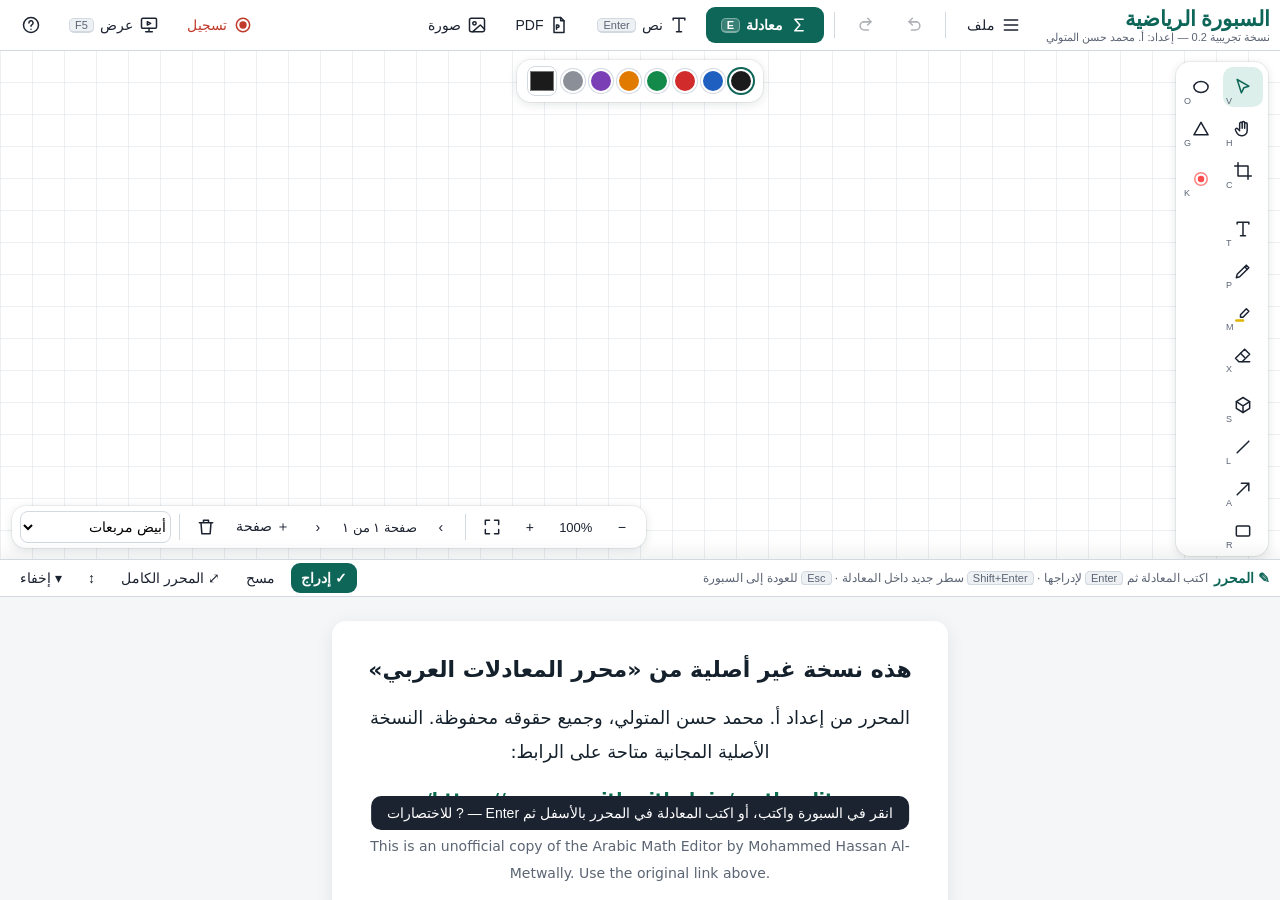
==== commit 1192d66f: "Whiteboard: Enter inserts the equation, Shift+Enter adds a line inside it Co-Authored-By: Claude Opu" ====
--- a/board/index.html
+++ b/board/index.html
@@ -308,9 +308,9 @@
   <div id="dockBar">
     <b>✎ المحرر</b>
     <span id="dkEditing">تعديل معادلة من السبورة</span>
-    <span class="dkh">اكتب المعادلة ثم <kbd>Ctrl+Enter</kbd> لإدراجها عند المؤشر · <kbd>Esc</kbd> للعودة إلى السبورة · <kbd>E</kbd> للرجوع إلى المحرر</span>
+    <span class="dkh">اكتب المعادلة ثم <kbd>Enter</kbd> لإدراجها · <kbd>Shift+Enter</kbd> سطر جديد داخل المعادلة · <kbd>Esc</kbd> للعودة إلى السبورة</span>
     <div class="grow"></div>
-    <button class="tb ok" id="dkIns">✓ إدراج</button>
+    <button class="tb ok" id="dkIns" title="إدراج المعادلة (Enter)">✓ إدراج</button>
     <button class="tb" id="dkClear" title="مسح المعادلة">مسح</button>
     <button class="tb" id="dkAdv" title="فتح المعادلة في المحرر الكامل (Shift+E)">⤢ المحرر الكامل</button>
     <button class="tb" id="dkTall" title="تغيير ارتفاع المحرر">↕</button>
@@ -340,7 +340,7 @@
     <h2 id="eqTitle">إدراج معادلة</h2>
     <div class="grow"></div>
     <span style="font-size:12.5px;color:var(--muted)">اكتب المعادلة بلوحة المفاتيح كما تعودت في المحرر</span>
-    <button class="tb ok" id="eqOk">✓ إدراج في السبورة <kbd>Ctrl+Enter</kbd></button>
+    <button class="tb ok" id="eqOk">✓ إدراج في السبورة <kbd>Enter</kbd></button>
     <button class="tb" id="eqCancel">إلغاء <kbd>Esc</kbd></button>
   </div>
   <iframe id="eqFrame" title="المحرر العربي"></iframe>
@@ -363,7 +363,8 @@
     <div><span>إنهاء النص وبدء سطر جديد تحته</span><span><kbd>Ctrl+Enter</kbd></span></div>
     <div><span>إنهاء النص</span><span><kbd>Esc</kbd></span></div>
     <div><span>تعديل العنصر المحدد</span><span><kbd>Enter</kbd> / <kbd>F2</kbd> / نقرتان</span></div>
-    <div><span>إدراج المعادلة من المحرر</span><span><kbd>Ctrl+Enter</kbd></span></div>
+    <div><span>إدراج المعادلة من المحرر</span><kbd>Enter</kbd></div>
+    <div><span>سطر جديد داخل المعادلة</span><kbd>Shift+Enter</kbd></div>
     <div><span>لصق صورة أو نص</span><span><kbd>Ctrl+V</kbd></span></div>
     <div><span>نص في أي مكان</span><span>نقرتان على مكان فارغ</span></div>
   </div>
@@ -408,7 +409,7 @@
 <div id="measure" style="position:fixed;left:-9999px;top:0;visibility:hidden"></div>
 
 <script>
-'use strict';const _0x102403=_0x4318;(function(_0x1456d6,_0x385f4f){const _0x57326b=_0x4318,_0xcf11d4=_0x1456d6();while(!![]){try{const _0x100125=parseInt(_0x57326b(0x4a7))/0x1+-parseInt(_0x57326b(0x3ea))/0x2*(-parseInt(_0x57326b(0x47d))/0x3)+-parseInt(_0x57326b(0x422))/0x4*(-parseInt(_0x57326b(0x17b))/0x5)+parseInt(_0x57326b(0x544))/0x6+-parseInt(_0x57326b(0x1c7))/0x7*(parseInt(_0x57326b(0x276))/0x8)+parseInt(_0x57326b(0x1ca))/0x9*(-parseInt(_0x57326b(0x4f1))/0xa)+parseInt(_0x57326b(0x3c2))/0xb*(parseInt(_0x57326b(0x255))/0xc);if(_0x100125===_0x385f4f)break;else _0xcf11d4['push'](_0xcf11d4['shift']());}catch(_0x55e4fd){_0xcf11d4['push'](_0xcf11d4['shift']());}}}(_0x3e8c,0x547f0));const EDITOR_URL=_0x102403(0x28a),IN_APP=!!(window[_0x102403(0x2bd)]&&window['Capacitor'][_0x102403(0x41a)]&&window[_0x102403(0x2bd)][_0x102403(0x41a)]()),DRAFT_KEY=_0x102403(0x1ce),NS=_0x102403(0x28b),$=_0x1f106d=>document['getElementById'](_0x1f106d),stage=$('stage'),world=$('world'),gObjs=$(_0x102403(0x3b7)),gLive=$(_0x102403(0x1aa)),gUI=$('ui'),gScr=$(_0x102403(0x49d)),bgRect=$('bgRect'),defs=$(_0x102403(0x2c2)),ted=$(_0x102403(0x20f)),THEMES={'white':{'bg':_0x102403(0x49a),'grid':_0x102403(0x35a),'ink':_0x102403(0x242)},'cream':{'bg':_0x102403(0x512),'grid':'#e3d9c0','ink':_0x102403(0x242)},'green':{'bg':_0x102403(0x358),'grid':_0x102403(0x4ea),'ink':_0x102403(0x49a)},'black':{'bg':'#171a1f','grid':_0x102403(0x412),'ink':'#ffffff'}},INK_LIGHT=['#1b1b1b','#1f5fbf','#d12b2b',_0x102403(0x541),'#e07a00',_0x102403(0xbd),_0x102403(0x306)],INK_DARK=['#ffffff','#ffe066','#ff8a80',_0x102403(0x40d),'#74c0fc',_0x102403(0x4f6),_0x102403(0x186)],HL_COLORS=['#ffd23f',_0x102403(0x40d),'#ff9ecd',_0x102403(0x413),_0x102403(0x4f6)],FONT_DATA=[['amiri',_0x102403(0x21d),'ar','al',0x0],[_0x102403(0x1a2),_0x102403(0x2d8),'ar','al',0x0],['noto-naskh-arabic',_0x102403(0x2a5),'ar','al',0x0],[_0x102403(0x4fd),'لطيف','ar','al',0x0],[_0x102403(0x27e),_0x102403(0x113),'ar','al',0x0],[_0x102403(0x3d1),_0x102403(0x2b4),'ar','al',0x0],[_0x102403(0x345),_0x102403(0x262),'ar','al',0x0],[_0x102403(0x402),'عارف\x20رقعة','ar','al',0x0],[_0x102403(0x1da),_0x102403(0x2cd),'ar','al',0x0],[_0x102403(0x53d),'ريم\x20كوفي','ar','al',0x0],[_0x102403(0x40c),_0x102403(0x3c0),'ar','al',0x0],[_0x102403(0x227),_0x102403(0x4cd),'ar','al',0x0],[_0x102403(0x4a3),_0x102403(0x350),'ar','al',0x0],[_0x102403(0x356),_0x102403(0x3fe),'ar','al',0x0],[_0x102403(0x2ef),_0x102403(0x2af),'ar','al',0x0],['ibm-plex-sans-arabic',_0x102403(0x12c),'ar','al',0x0],[_0x102403(0x13e),_0x102403(0x2d0),'ar','al',0x0],[_0x102403(0x1f1),_0x102403(0x3b1),'ar','al',0x0],[_0x102403(0x293),_0x102403(0x2b7),'ar','al',0x0],[_0x102403(0x109),_0x102403(0x141),'ar','al',0x0],['mada',_0x102403(0x3e0),'ar','al',0x0],['baloo-bhaijaan-2',_0x102403(0x17c),'ar','al',0x0],['marhey','مرحي','ar','al',0x0],[_0x102403(0x18a),_0x102403(0x29f),'ar','al',0x0],['katibeh','كاتبة','ar','al',0x0],['beiruti',_0x102403(0x343),'ar','al',0x0],['playpen-sans-arabic',_0x102403(0x3a9),'ar','al',0x0],['rakkas','رقّاص','ar','al',0x0],[_0x102403(0x208),_0x102403(0x278),'ar','al',0x0],['noto-nastaliq-urdu','نستعليق','ar','al',0x0],[_0x102403(0x565),_0x102403(0x344),'ar','al',0x0],[_0x102403(0x2ed),'أميري\x20قرآن','ar','al',0x0],[_0x102403(0xcf),'ريم\x20كوفي\x20حبر','ar','al',0x0],[_0x102403(0x22b),'ريم\x20كوفي\x20مرح','ar','al',0x0],[_0x102403(0x3ca),_0x102403(0x174),'ar','al',0x0],[_0x102403(0x438),_0x102403(0x13a),'ar','al',0x0],[_0x102403(0x243),'جمهورية','ar','al',0x0],[_0x102403(0x281),_0x102403(0x399),'ar','al',0x0],[_0x102403(0x12f),_0x102403(0x482),'ar','al',0x0],[_0x102403(0x3a5),_0x102403(0x2f4),'ar','al',0x0],[_0x102403(0x400),_0x102403(0x47e),'ar','al',0x0],[_0x102403(0x164),_0x102403(0x451),'ar','al',0x0],[_0x102403(0x548),_0x102403(0x16c),'ar','al',0x0],[_0x102403(0x150),'STIX\x20Two','en','gl',0x1],[_0x102403(0x373),_0x102403(0x4b8),'en','gl',0x1],[_0x102403(0x442),_0x102403(0x315),'en','l',0x1],[_0x102403(0x4ce),_0x102403(0x183),'en','gl',0x1],[_0x102403(0x2fb),'Crimson\x20Pro','en','l',0x1],[_0x102403(0x252),_0x102403(0x1b3),'en','gl',0x1],['noto-serif',_0x102403(0x36f),'en','gl',0x1],[_0x102403(0x42b),_0x102403(0x433),'en','l',0x1],[_0x102403(0x2c7),_0x102403(0x4ee),'en','l',0x1],[_0x102403(0x4ba),_0x102403(0x26a),'en','l',0x1],['arimo',_0x102403(0x414),'en','gl',0x1],['roboto','Roboto','en','gl',0x1],[_0x102403(0x333),'Open\x20Sans','en','gl',0x1],['lato',_0x102403(0x20a),'en','l',0x1],['inter',_0x102403(0x1ec),'en','gl',0x1],[_0x102403(0x19b),'Fira\x20Sans','en','gl',0x1],[_0x102403(0x351),_0x102403(0x10e),'en','l',0x1],[_0x102403(0x2b3),'Lexend','en','l',0x0],['andika',_0x102403(0x459),'en','l',0x1],[_0x102403(0x1c9),_0x102403(0x509),'en','l',0x1],[_0x102403(0x475),_0x102403(0x2b0),'en','l',0x0],[_0x102403(0x12e),'Libertinus\x20(LaTeX)','en','gl',0x1],[_0x102403(0x46b),_0x102403(0x15e),'en','gl',0x1],[_0x102403(0x41c),'Charis','en','l',0x1],['alegreya',_0x102403(0x346),'en','gl',0x1],[_0x102403(0x244),_0x102403(0x4d4),'en','l',0x1],[_0x102403(0x125),_0x102403(0x295),'en','l',0x1],[_0x102403(0x187),'Newsreader','en','l',0x1],[_0x102403(0x1e8),'Literata','en','gl',0x1],[_0x102403(0x55c),_0x102403(0x507),'en','l',0x1],[_0x102403(0x473),'Caveat\x20(يدوي)','en','l',0x0],['kalam',_0x102403(0x1c2),'en','l',0x0],[_0x102403(0x529),_0x102403(0x4f0),'en','l',0x1],[_0x102403(0x25c),_0x102403(0x311),'en','gl',0x1],[_0x102403(0x234),_0x102403(0x424),'en','l',0x1],['playfair-display',_0x102403(0x464),'en','l',0x1],[_0x102403(0x4dd),_0x102403(0x47c),'ar','al',0x0]],SYS_FONTS=[[_0x102403(0x279),_0x102403(0x2d3),_0x102403(0x360)],['KFGQPC\x20Uthman\x20Taha\x20Naskh',_0x102403(0x498),_0x102403(0x360)],[_0x102403(0x19a),_0x102403(0x420),_0x102403(0x360)],['ae_Shado',_0x102403(0x18b),_0x102403(0x360)],[_0x102403(0x3da),_0x102403(0x251),_0x102403(0x360)],['Traditional\x20Arabic',_0x102403(0x4dc),_0x102403(0x1c6)],[_0x102403(0x48b),_0x102403(0x48b),_0x102403(0x1c6)],[_0x102403(0x4d7),'Simplified\x20Arabic\x20Fixed','sys'],[_0x102403(0x3bd),_0x102403(0x3bd),_0x102403(0x1c6)],['Sakkal\x20Majalla',_0x102403(0xfa),_0x102403(0x1c6)],['Andalus',_0x102403(0x466),_0x102403(0x1c6)],['Aldhabi',_0x102403(0x3fc),'sys'],[_0x102403(0x4eb),_0x102403(0x4eb),_0x102403(0x1c6)],[_0x102403(0x35d),_0x102403(0x35d),'sys'],['Dubai',_0x102403(0x19e),_0x102403(0x1c6)],[_0x102403(0x2ee),_0x102403(0x2ee),_0x102403(0x1c6)],[_0x102403(0x4b3),_0x102403(0x4b3),_0x102403(0x1c6)],[_0x102403(0xd0),'Arabic\x20Transparent','sys'],[_0x102403(0x508),'Traditional\x20Arabic\x20Backslanted',_0x102403(0x1c6)],[_0x102403(0x2c4),_0x102403(0x2c4),_0x102403(0x1c6)],[_0x102403(0x3c5),_0x102403(0x3c5),_0x102403(0x1c6)],[_0x102403(0x329),_0x102403(0x329),'sys'],['PT\x20Bold\x20Arch','PT\x20Bold\x20Arch','sys'],['PT\x20Bold\x20Dusky',_0x102403(0x569),_0x102403(0x1c6)],[_0x102403(0x32a),_0x102403(0x32a),'sys'],[_0x102403(0x2b6),_0x102403(0x2b6),_0x102403(0x1c6)],[_0x102403(0xfe),_0x102403(0xfe),'sys'],[_0x102403(0x2e4),_0x102403(0x2e4),_0x102403(0x1c6)],[_0x102403(0x397),_0x102403(0x397),_0x102403(0x1c6)],[_0x102403(0x50e),'Mudir\x20MT','sys'],['Monotype\x20Koufi','Monotype\x20Koufi','sys'],[_0x102403(0x258),_0x102403(0x258),_0x102403(0x1c6)],['DecoType\x20Thuluth',_0x102403(0x192),'sys'],['Diwani\x20Letter',_0x102403(0x3b4),_0x102403(0x1c6)],[_0x102403(0x3f9),'Diwani\x20Bent',_0x102403(0x1c6)],[_0x102403(0x515),'Diwani\x20Simple\x20Outline',_0x102403(0x1c6)],[_0x102403(0x221),_0x102403(0x221),'sys'],['Farsi\x20Simple\x20Bold',_0x102403(0x1d6),_0x102403(0x1c6)],[_0x102403(0x299),'Farsi\x20Simple\x20Outline','sys'],[_0x102403(0x341),'Kufi\x20Extended\x20Outline',_0x102403(0x1c6)],[_0x102403(0x3e5),'Kufi\x20Outline\x20Shaded',_0x102403(0x1c6)],[_0x102403(0x25b),_0x102403(0x25b),_0x102403(0x1c6)],['Old\x20Antic\x20Decorative','Old\x20Antic\x20Decorative',_0x102403(0x1c6)],['Old\x20Antic\x20Outline',_0x102403(0x347),'sys'],[_0x102403(0x33b),_0x102403(0x33b),_0x102403(0x1c6)],['Simple\x20Bold\x20Jut\x20Out','Simple\x20Bold\x20Jut\x20Out','sys'],['Simple\x20Indust\x20Outline',_0x102403(0x173),_0x102403(0x1c6)],[_0x102403(0xd1),'Simple\x20Indust\x20Shaded',_0x102403(0x1c6)],[_0x102403(0x245),_0x102403(0x245),_0x102403(0x1c6)],[_0x102403(0x504),'AL-Mohanad',_0x102403(0x1c6)],[_0x102403(0x470),_0x102403(0x470),'sys'],[_0x102403(0x1a0),'AL-Mateen',_0x102403(0x1c6)],[_0x102403(0x1a7),_0x102403(0x1a7),'sys'],[_0x102403(0x3da),_0x102403(0x3da),'sys'],[_0x102403(0x4ad),_0x102403(0x4ad),_0x102403(0x1c6)],[_0x102403(0x45c),_0x102403(0x45c),_0x102403(0x1c6)],[_0x102403(0x2c9),_0x102403(0x2c9),_0x102403(0x1c6)],[_0x102403(0x487),'Droid\x20Arabic\x20Naskh',_0x102403(0x1c6)],[_0x102403(0x36e),_0x102403(0x36e),_0x102403(0x1c6)],[_0x102403(0x4d1),_0x102403(0x4d1),_0x102403(0x1c6)],['GE\x20SS\x20Two','GE\x20SS\x20Two',_0x102403(0x1c6)],[_0x102403(0x3d3),_0x102403(0x3d3),_0x102403(0x1c6)],['Mohammad\x20Bold\x20Normal',_0x102403(0x33a),_0x102403(0x1c6)],[_0x102403(0xd9),_0x102403(0xd9),_0x102403(0x1c6)],[_0x102403(0x3be),_0x102403(0x3be),_0x102403(0x1c6)],[_0x102403(0x4e8),_0x102403(0x4e8),_0x102403(0x1c6)],[_0x102403(0x135),'Tahoma',_0x102403(0x1c6)],[_0x102403(0x56b),_0x102403(0x56b),_0x102403(0x1c6)],[_0x102403(0x427),'Segoe\x20UI',_0x102403(0x1c6)],[_0x102403(0x23f),_0x102403(0x23f),_0x102403(0x1c6)],[_0x102403(0x1bf),_0x102403(0x1bf),_0x102403(0x1c6)],[_0x102403(0x50d),_0x102403(0x50d),_0x102403(0x1c6)],['Arial\x20Black','Arial\x20Black',_0x102403(0x1c6)],[_0x102403(0x119),_0x102403(0x119),_0x102403(0x1c6)],[_0x102403(0x292),_0x102403(0x292),_0x102403(0x1c6)]],UR={'a':_0x102403(0x355),'l':_0x102403(0x27c),'g':_0x102403(0x39d)},SUBNAME={'a':_0x102403(0xf6),'l':_0x102403(0x51c),'g':_0x102403(0x256)},FONTS=[[_0x102403(0x2f0),_0x102403(0x11f),'ar'],...FONT_DATA['map'](_0x207cea=>['MF-'+_0x207cea[0x0],_0x207cea[0x1],_0x207cea[0x2]]),...SYS_FONTS[_0x102403(0x2e2)](_0x18422d=>[_0x18422d[0x0],_0x18422d[0x1],_0x18422d[0x2]])];function famKey(_0x57db42){const _0x23277e=_0x102403;return(_0x57db42||'')[_0x23277e(0x269)](',')[0x0][_0x23277e(0x121)]()['replace'](/^['"]|['"]$/g,'');}function fontLabel(_0x3005cd){const _0x44e850=_0x102403;let _0x1908fc=famKey(_0x3005cd);if(/^bf-/[_0x44e850(0x44d)](_0x1908fc))_0x1908fc=_0x44e850(0x469)+_0x1908fc['slice'](0x3);const _0x555952=FONTS['find'](_0x2a5f5c=>_0x2a5f5c[0x0][_0x44e850(0x453)]()===_0x1908fc['toLowerCase']())||myFonts[_0x44e850(0x236)](_0x37c618=>_0x37c618[0x0][_0x44e850(0x453)]()===_0x1908fc[_0x44e850(0x453)]());return _0x555952?_0x555952[0x1]:_0x1908fc||'—';}let myFonts=[];function loadMyFonts(){return new Promise(_0x50c844=>{const _0x37c531=_0x4318;let _0x36d5ed;try{_0x36d5ed=indexedDB[_0x37c531(0x2d7)](_0x37c531(0x1a3));}catch(_0x3b0eb5){return _0x50c844();}_0x36d5ed[_0x37c531(0x1ee)]=()=>_0x50c844(),_0x36d5ed['onupgradeneeded']=()=>{const _0x4a2a45=_0x37c531;try{_0x36d5ed[_0x4a2a45(0x1a4)][_0x4a2a45(0x283)]();}catch(_0x1b6935){}},_0x36d5ed[_0x37c531(0x38f)]=()=>{const _0x140e14=_0x37c531,_0x268617=_0x36d5ed[_0x140e14(0x2df)];if(!_0x268617['objectStoreNames']['contains']('f'))return _0x268617[_0x140e14(0x14e)](),_0x50c844();const _0x49b690=[],_0x3cb3a7=_0x268617[_0x140e14(0x1a4)]('f')['objectStore']('f')[_0x140e14(0x2d5)]();_0x3cb3a7[_0x140e14(0x38f)]=async()=>{const _0x494362=_0x140e14,_0x552b9b=_0x3cb3a7[_0x494362(0x2df)];if(_0x552b9b){_0x49b690[_0x494362(0x462)]([_0x552b9b[_0x494362(0x3b3)],_0x552b9b[_0x494362(0x267)]]),_0x552b9b[_0x494362(0x1d2)]();return;}_0x268617[_0x494362(0x14e)]();for(const [_0x9eae85,_0x320d68]of _0x49b690){try{let _0x3c5c59=null,_0x455a41=null;const _0x40d11e=_0x3be013=>{const _0x2f9662=_0x494362;if(!_0x3be013)return;if(_0x3be013 instanceof Blob||_0x3be013 instanceof ArrayBuffer||ArrayBuffer[_0x2f9662(0x1ff)](_0x3be013)){_0x3c5c59=_0x3c5c59||_0x3be013;return;}if(typeof _0x3be013===_0x2f9662(0x448))for(const _0x225e45 in _0x3be013){const _0x16349c=_0x3be013[_0x225e45];if(!_0x455a41&&typeof _0x16349c===_0x2f9662(0x398)&&/^(family|name|fam|title)$/i[_0x2f9662(0x44d)](_0x225e45))_0x455a41=_0x16349c;_0x40d11e(_0x16349c);}};_0x40d11e(_0x320d68),_0x455a41=_0x455a41||(typeof _0x9eae85===_0x494362(0x398)?_0x9eae85:null);if(!_0x3c5c59||!_0x455a41)continue;const _0x35ea1e=_0x3c5c59 instanceof Blob?await _0x3c5c59[_0x494362(0x124)]():ArrayBuffer[_0x494362(0x1ff)](_0x3c5c59)?_0x3c5c59[_0x494362(0x2ab)]:_0x3c5c59,_0x1c162b=new FontFace(_0x455a41,_0x35ea1e);await _0x1c162b[_0x494362(0x1e1)](),document['fonts'][_0x494362(0x443)](_0x1c162b);if(!myFonts[_0x494362(0x3b5)](_0x5aa1fd=>_0x5aa1fd[0x0]===_0x455a41))myFonts[_0x494362(0x462)]([_0x455a41,_0x455a41,_0x494362(0x360)]);}catch(_0x280fb6){}}_0x50c844();},_0x3cb3a7[_0x140e14(0x1ee)]=()=>{const _0x5630c8=_0x140e14;_0x268617[_0x5630c8(0x14e)](),_0x50c844();};};});}const availCache={};function fontAvailable(_0x4cd0fd){const _0x44371a=_0x102403;if(_0x4cd0fd in availCache)return availCache[_0x4cd0fd];const _0x59060d=measureCtx2(),_0x3ac596=_0x44371a(0x204);let _0x40f04c=![];for(const _0xbdf14b of[_0x44371a(0x455),_0x44371a(0x27a)]){_0x59060d[_0x44371a(0x16b)]=_0x44371a(0x136)+_0xbdf14b;const _0x353ff4=_0x59060d[_0x44371a(0x3b8)](_0x3ac596)[_0x44371a(0x14d)];_0x59060d[_0x44371a(0x16b)]=_0x44371a(0x2d6)+_0x4cd0fd+'\x27,\x20'+_0xbdf14b;if(Math[_0x44371a(0x38c)](_0x59060d[_0x44371a(0x3b8)](_0x3ac596)[_0x44371a(0x14d)]-_0x353ff4)>0.5){_0x40f04c=!![];break;}}return availCache[_0x4cd0fd]=_0x40f04c;}let _mc=null;function measureCtx2(){const _0x4c96b2=_0x102403;return _mc||(_mc=document[_0x4c96b2(0x336)](_0x4c96b2(0x23c))[_0x4c96b2(0x196)]('2d'));}function installFonts(){const _0x162b4b=_0x102403;let _0xc14234='';for(const [_0x2160ee,,,_0x4d2ce3,_0x48637b]of FONT_DATA){for(const _0x142e3d of _0x4d2ce3){for(const _0x5c88f1 of _0x48637b?['normal','italic']:[_0x162b4b(0xee)]){for(const _0x56e3cd of[_0x162b4b(0x469)+_0x2160ee,'bf-'+_0x2160ee]){_0xc14234+='@font-face{font-family:\x27'+_0x56e3cd+_0x162b4b(0x1ba)+_0x5c88f1+_0x162b4b(0x21f)+ROOT+_0x162b4b(0x21b)+_0x2160ee+'-'+SUBNAME[_0x142e3d]+_0x162b4b(0x155)+_0x5c88f1+_0x162b4b(0xf5)+UR[_0x142e3d]+'}\x0a';}}}}const _0x419cf6=document[_0x162b4b(0x336)]('style');_0x419cf6['id']=_0x162b4b(0x161),_0x419cf6[_0x162b4b(0x17f)]=_0xc14234,document['head'][_0x162b4b(0x32e)](_0x419cf6);const _0x19c9d8=document['createElement']('link');_0x19c9d8[_0x162b4b(0x45f)]=_0x162b4b(0x52a),_0x19c9d8[_0x162b4b(0x189)]=ROOT+_0x162b4b(0x49e),document[_0x162b4b(0x20e)]['appendChild'](_0x19c9d8),loadMyFonts()[_0x162b4b(0x2b5)](()=>{invalidateTexts(),render();});}const AR_DIG=_0x102403(0x501);let doc=newDoc(),views={},tool='select',sel=new Set(),editing=null,hist=[],hi=-0x1,clip=null,spaceDown=![];const style={'geo':_0x102403(0x209),'autoLabel':![],'italic':![],'underline':![],'align':'right','lh':1.4,'color':null,'width':0x3,'hlColor':'#ffd23f','hlWidth':0x12,'fill':'none','dash':![],'size':0x1e,'font':_0x102403(0x2f0),'bold':![],'digits':'ar','eqSize':0x22},present={'on':![],'reveal':![],'step':0x0,'steps':[],'ptool':_0x102403(0x477)};function uid(){const _0x3643ac=_0x102403;return Math[_0x3643ac(0x247)]()['toString'](0x24)[_0x3643ac(0x3a6)](0x2,0xa);}function newPage(){const _0x2dcb75=_0x102403;return{'id':uid(),'theme':_0x2dcb75(0x4d9),'bg':_0x2dcb75(0x528),'objs':[],'cur':null};}function newDoc(){return{'v':0x1,'pages':[newPage()],'cur':0x0,'assets':{},'fonts':{}};}const page=()=>doc[_0x102403(0x1e6)][doc['cur']],view=()=>views[page()['id']]||(views[page()['id']]={'x':0x0,'y':0x0,'z':0x1}),theme=()=>THEMES[page()[_0x102403(0x54b)]]||THEMES['white'],ink=()=>theme()[_0x102403(0xfb)],curColor=()=>style[_0x102403(0x383)]||ink(),isDark=()=>page()[_0x102403(0x54b)]===_0x102403(0x40b)||page()[_0x102403(0x54b)]==='black';function stageRect(){const _0xb89c1=_0x102403;return stage[_0xb89c1(0x1a8)]();}function toWorld(_0xf7f124,_0x2c7ad4){const _0x18c9b3=_0x102403,_0x30e339=stageRect(),_0x102552=view();return{'x':_0x102552['x']+(_0xf7f124-_0x30e339[_0x18c9b3(0x1f9)])/_0x102552['z'],'y':_0x102552['y']+(_0x2c7ad4-_0x30e339[_0x18c9b3(0x380)])/_0x102552['z']};}function toClient(_0x1d3531,_0xfdbda9){const _0x33d607=_0x102403,_0x57daae=stageRect(),_0x286536=view();return{'x':_0x57daae[_0x33d607(0x1f9)]+(_0x1d3531-_0x286536['x'])*_0x286536['z'],'y':_0x57daae[_0x33d607(0x380)]+(_0xfdbda9-_0x286536['y'])*_0x286536['z']};}function f(_0x4a8c47){const _0x5c7633=_0x102403;return Math[_0x5c7633(0x4e9)](_0x4a8c47*0x64)/0x64;}function esc(_0xd6f0f){const _0xbf39d8=_0x102403;return String(_0xd6f0f)[_0xbf39d8(0x45b)](/[&<>"]/g,_0x35b736=>({'&':_0xbf39d8(0x10b),'<':_0xbf39d8(0x146),'>':_0xbf39d8(0x559),'\x22':_0xbf39d8(0x213)}[_0x35b736]));}function arDigits(_0x186afa){const _0x4902a5=_0x102403;return _0x186afa[_0x4902a5(0x45b)](/[0-9]/g,_0x47e028=>AR_DIG[_0x47e028]);}function enDigits(_0x1dd27d){const _0xa68623=_0x102403;return _0x1dd27d['replace'](/[٠-٩]/g,_0xf398b0=>String(AR_DIG[_0xa68623(0x4ef)](_0xf398b0)));}function distSeg(_0x20f469,_0x5ce31a,_0x3f64b4,_0x12bed1,_0xc49380,_0x2e83f6){const _0x1094ab=_0x102403,_0x12e6b9=_0xc49380-_0x3f64b4,_0x2cc969=_0x2e83f6-_0x12bed1,_0x21a9b1=_0x12e6b9*_0x12e6b9+_0x2cc969*_0x2cc969;let _0x78efda=_0x21a9b1?((_0x20f469-_0x3f64b4)*_0x12e6b9+(_0x5ce31a-_0x12bed1)*_0x2cc969)/_0x21a9b1:0x0;_0x78efda=Math[_0x1094ab(0x47a)](0x0,Math[_0x1094ab(0xc5)](0x1,_0x78efda));const _0x463eed=_0x3f64b4+_0x78efda*_0x12e6b9,_0x24c8e8=_0x12bed1+_0x78efda*_0x2cc969;return Math['hypot'](_0x20f469-_0x463eed,_0x5ce31a-_0x24c8e8);}function bbox(_0x47e40d){const _0x9eb1da=_0x102403;switch(_0x47e40d[_0x9eb1da(0x417)]){case _0x9eb1da(0x1c3):normText(_0x47e40d),measureText(_0x47e40d);return{'x':_0x47e40d['x']-_0x47e40d['_w'],'y':_0x47e40d['y'],'w':_0x47e40d['_w'],'h':_0x47e40d['_h']};case'eq':case'img':return{'x':_0x47e40d['x'],'y':_0x47e40d['y'],'w':_0x47e40d['w'],'h':_0x47e40d['h']};case _0x9eb1da(0xcc):{let _0x5eac99=0x3b9aca00,_0xc3bfde=0x3b9aca00,_0x430966=-0x3b9aca00,_0x4a8762=-0x3b9aca00;for(const _0x57b420 of _0x47e40d[_0x9eb1da(0x3b2)]){if(_0x57b420[0x0]<_0x5eac99)_0x5eac99=_0x57b420[0x0];if(_0x57b420[0x1]<_0xc3bfde)_0xc3bfde=_0x57b420[0x1];if(_0x57b420[0x0]>_0x430966)_0x430966=_0x57b420[0x0];if(_0x57b420[0x1]>_0x4a8762)_0x4a8762=_0x57b420[0x1];}const _0x24a59a=_0x47e40d[_0x9eb1da(0x14d)]/0x2;return{'x':_0x5eac99-_0x24a59a,'y':_0xc3bfde-_0x24a59a,'w':_0x430966-_0x5eac99+_0x47e40d[_0x9eb1da(0x14d)],'h':_0x4a8762-_0xc3bfde+_0x47e40d['width']};}case'shape':{const _0x3c1327=Math['min'](_0x47e40d['x1'],_0x47e40d['x2']),_0x4e07e4=Math[_0x9eb1da(0xc5)](_0x47e40d['y1'],_0x47e40d['y2']);return{'x':_0x3c1327,'y':_0x4e07e4,'w':Math[_0x9eb1da(0x38c)](_0x47e40d['x2']-_0x47e40d['x1']),'h':Math[_0x9eb1da(0x38c)](_0x47e40d['y2']-_0x47e40d['y1'])};}}}function unionBB(_0x163570){const _0x3c2bae=_0x102403;let _0x2db1a0=0x3b9aca00,_0x5bd540=0x3b9aca00,_0x2cb173=-0x3b9aca00,_0x476526=-0x3b9aca00;for(const _0x27441e of _0x163570){const _0x3c1a9d=bbox(_0x27441e);_0x2db1a0=Math['min'](_0x2db1a0,_0x3c1a9d['x']),_0x5bd540=Math[_0x3c2bae(0xc5)](_0x5bd540,_0x3c1a9d['y']),_0x2cb173=Math[_0x3c2bae(0x47a)](_0x2cb173,_0x3c1a9d['x']+_0x3c1a9d['w']),_0x476526=Math['max'](_0x476526,_0x3c1a9d['y']+_0x3c1a9d['h']);}return _0x163570[_0x3c2bae(0x54f)]?{'x':_0x2db1a0,'y':_0x5bd540,'w':_0x2cb173-_0x2db1a0,'h':_0x476526-_0x5bd540}:null;}function hit(_0x54dda0,_0x157934,_0x1ea332,_0x20cbf5){const _0x49a19d=_0x102403,_0x5783f5=bbox(_0x54dda0);if(_0x157934<_0x5783f5['x']-_0x20cbf5||_0x157934>_0x5783f5['x']+_0x5783f5['w']+_0x20cbf5||_0x1ea332<_0x5783f5['y']-_0x20cbf5||_0x1ea332>_0x5783f5['y']+_0x5783f5['h']+_0x20cbf5)return![];if(_0x54dda0[_0x49a19d(0x417)]===_0x49a19d(0xcc)){const _0x5e586f=_0x20cbf5+_0x54dda0['width']/0x2,_0x3303b4=_0x54dda0[_0x49a19d(0x3b2)];if(_0x3303b4[_0x49a19d(0x54f)]===0x1)return Math[_0x49a19d(0x52c)](_0x157934-_0x3303b4[0x0][0x0],_0x1ea332-_0x3303b4[0x0][0x1])<_0x5e586f;for(let _0x25c131=0x1;_0x25c131<_0x3303b4[_0x49a19d(0x54f)];_0x25c131++)if(distSeg(_0x157934,_0x1ea332,_0x3303b4[_0x25c131-0x1][0x0],_0x3303b4[_0x25c131-0x1][0x1],_0x3303b4[_0x25c131][0x0],_0x3303b4[_0x25c131][0x1])<_0x5e586f)return!![];return![];}if(_0x54dda0[_0x49a19d(0x417)]===_0x49a19d(0x335)&&(_0x54dda0['kind']===_0x49a19d(0x239)||_0x54dda0[_0x49a19d(0x43f)]===_0x49a19d(0x43b)||GEO[_0x54dda0[_0x49a19d(0x43f)]]&&GEO[_0x54dda0['kind']][_0x49a19d(0x239)]))return distSeg(_0x157934,_0x1ea332,_0x54dda0['x1'],_0x54dda0['y1'],_0x54dda0['x2'],_0x54dda0['y2'])<_0x20cbf5+_0x54dda0['width']/0x2+0x4;if(_0x54dda0[_0x49a19d(0x417)]==='shape'&&_0x54dda0[_0x49a19d(0x364)]===_0x49a19d(0x477)){const _0x422c95=_0x20cbf5+_0x54dda0['width']+0x4;return!(_0x157934>_0x5783f5['x']+_0x422c95&&_0x157934<_0x5783f5['x']+_0x5783f5['w']-_0x422c95&&_0x1ea332>_0x5783f5['y']+_0x422c95&&_0x1ea332<_0x5783f5['y']+_0x5783f5['h']-_0x422c95)||_0x5783f5['w']<0x3*_0x422c95||_0x5783f5['h']<0x3*_0x422c95;}return!![];}function _0x3e8c(){const _0x4652ab=['C3rVCa','zM9YzunVBg9Y','iIbYpsi','Aw5Hy3rPDMu','[base64]','rgvSzxrL','CxvLCNLdB21Tyw5KvMfSDwu','BMf0DxjHBfDPzhrO','2kRyRnMi2zhzHa','zwiTz2fYyw1VBMq','2ltyQnMhinMf2yByRDIX2ye','yxjHyMLJlwjVyxjK','sgfJzw4GvhvUAxnPyq','i3rVB2XZigj1DhrVBG','s2v5rq','u3bLy3rYywW','z2v0q29HBgvZy2vKrxzLBNrZ','Cgf0','u2LTCgXPzMLLzcbbCMfIAwmGrML4zwq','ugfNzvvW','D2HPDgu','yM9HCMqTzg9JAW','CMv2zxjZzq','vhjHzgL0Aw9UywWGqxjHyMLJ','zgvJB3r5CguTDgH1Bhv0Ac1PAwK','Cg9SEq','2yxyQTMi2lpyTW','iIb0zxH0lwfUy2HVCJ0IBwLKzgXLiIbKB21PBMfUDc1IyxnLBgLUzt0Iy2vUDhjHBci+','BwfYCxvLzq','zM9UDc1ZDhLSzq','y29SBgfWC2vK','idaGmcaXia','ywn0','o3vUAwnVzguTyMLKAtPWBgfPBNrLEhq7Dgv4Dc1HBgLNBJO','CMvXDwvZDez1BgXZy3jLzw4','qxjPywW','CM91BMq','iZjMnJi1ma','twLJCM9ZB2z0ifvPz2H1CG','ywX0s2v5','B2n0','tg9Yyq','Aw5KzxHpzG','r2vSyxnPBYaOr2vVCMDPysK','mtbowMnyBeq','zgLZCgXHEq','B2jQzwn0u3rVCMu','iIbKyxrHlwrPz2L0CZ0IiIb0AxrSzt0I2kFzHnIJ2lhzGTIN2yuG2ypzHDINinIJ2ypyQTIO2yFyPYi+2ypzHDINinIJ2ypyQTIOpc9IDxr0B24+','Bg9HzgLUz2rVBMu','i2zMytK0za','pgzVCMvPz25pyMPLy3q','DgfW','Dg9tDhjPBMC','2kZyP9IX2y0G2kRyRnMh2yRySIbqrey6inIN2ytyTDMb2k3yQsa','Bwv0yuTLEq','z2v0vMLLD3bVCNq','Bgf0zwvM','2kFzHTMc2leG2yhzIIdyP9Me2lpyQnMi2lhyQsdzInIN2ypyQTIO2iWG2kpzIcdyP9Md2kRyQcdyP9Me2yxyUDIN2k/zHnIPinMb2yOG2kFzHnMf2k3ySDIXinIO2kFzHnIJ2lpzGDMeinIR2yuGq3rYBcTfBNrLCIdIGjqGpYdzHnMe2kFyRTIQ2lxyP9IX2kFyQG','iIbMAwXSpsjUB25LiIbZDhjVA2u9iG','2kRyUDIW2zhySsdyQnIV2keG2kFzHnIQ2lpyRnMk2yq','2AdzODMI2ApzPnML2ABzP9MO2AK','2kFzHnMf2lpyQTMc2yRzHDIN2kOG2yJyP9Me2llzInIN2yRyPW','2kFzG9IQ2kGG2kFzHnMf2lNyP9IV2ytyQsdzGDMkinIN2ytzHDIT2lhySsdyO9Mi2ytzI9IN','quWTtw9Oyw5Hza','Cg5N','qxjYB3DsAwDODa','rNjHDw5Jzxm','vhjHzgL0Aw9UywWGqxjHyMLJiejHy2TZBgfUDgvK','q29TAwmGtMv1zq','2ylyT9I5inMg2kFzGTI1','zMLSDgvY','BgfIzwXZ','q291CMLLCIbozxC','txvKAxiGtvq','4PYtinIL2k/ySDIN2kWG2yhzIIdyP9Me2lpyQnMi2lhyQsa','Dg9cBg9I','zNjVBuvUDhjPzxm','i2zIzJzLoa','2yFySDMfinIX2kJyP9I52yO','Cg9ZAxrPB246ywjZB2X1Dgu7Dg9WoJa7BgvMDdOWo2rPC3bSyxK6Aw5SAw5LlwjSB2nR','rgL3yw5PifnPBxbSzsbpDxrSAw5L','s2v5wG','2yxyQTI32kFyQnMcinIN2ytyO9I22ytyP9I5','ig9WywnPDhK9iJaUnci','pc9ZCgfUpJXZCgfUignSyxnZpsjUBsi+','y2XHC3m','o2jVCMrLCI1YywrPDxm6','Bgf0Aw4','ywn0AxzLrwXLBwvUDa','ChjLC2vUDa','yxnWzwn0','iIbZDhjVA2uTzgfZAgfYCMf5psi','zMf2','DxjSkcnWCcK','C3rLChm','iZKWy2fMoq','Aw5Zzxj0vgv4Da','B2zMC2v0sgvPz2H0','C2nHBguO','z3jPza','z2vSyxnPBW','C3r5BgvZAgvLDa','2k3ySnMbinMh2ldzHYdyP9Me2lxzGDIT2kKG2kJzG9MeinMf2k3yQTMi2kFzH9IN2j8','AhLWB3q','CMvJqMfY','C29YDa','B25SB2fK','y29Z','pgLUChv0ihr5Cgu9iM51BwjLCIiGAwq9iNbtAxPLiIbTAw49iJGIig1HEd0IndaWiIbZDgvWpsiXiIb2ywX1zt0I','pc9KyxrHBgLZDd4','ChGG','iIb3Awr0Ad0IndaIigHLAwDODd0IndaIihbHDhrLCM5vBML0CZ0IDxnLCLnWywnLt25vC2uIpJXWyxrOigq9iK0Widm5lJvindaIigzPBgW9iM5VBMuIihn0CM9Rzt0I','iIbKyxrHlwzTDd0IDw5KzxjSAw5LiIb0AxrSzt0I2kRyS9I32yRySsaOq3rYBcTvksi+phu+vtWVDt48l2j1DhrVBJ4','y29UzMLYBq','2kFzHnMf2lNyP9IV2ytyQsdzGDIN2lhyUTIPiokaLcdzHnMfinMk2kRyUTMk2leG2ltzITIH','2llyP9Mi2yRyQq','BhnTywXS','pgCGy2XHC3m9iMnHCMv0lw1HCMSIpJXSAw5LihGXpsi','idaGB2jQcG','C3rHCNrpzMzZzxq','CMvLBs1RDwzP','pgrLzNm+','iIbZDhjVA2uTD2LKDgG9iJeUmIiVpJWVCgf0DgvYBJ4','pc9NpG','iZe0oge0yq','C2vSzwn0tM9KzunVBNrLBNrZ','id4+','ndi3mZG2zxjIA3bM','iIbMAwXSpsi','DMLKzw8VBxa0o2nVzgvJCZ1HDMmXlJy0mdaZmYXTCdrHlJqWlJi','iIbVCgfJAxr5psiUnZuIlZ48l2C+','AgfUzgPLDa','CMvZDw1L','C2L6zq','DgHLBwu','ywjVDxq6yMXHBMS','zxHW','y3vYCMvUDenVBg9Y','BgvUz3rO','twvKAwfszwnVCMrLCG','2kpyS9I32yJyP9Mg2kK','Aw5JBhvKzq','C2vTAq','2lpzHDMk2ym','B3bLBNbKzG','x21R','zM9UDfnPEMu','Aw5Uzxi','jMD0oW','y2XHC3noyw1L','2ylyT9I52kKG2yxyS9IQ2ylzITMf2kK','zNjHDw5Jzxm','zM10','u1vc','yNrUrMLSzq','BM9KB2nR','D2HLzwW','y3jLyxrLvhjLzvDHBgTLCG','AgvSCejHy2S','CgrMANmVCgrMlM1PBI5QCW','z3vSEMfY','s2v5sq','AgLqB3a','lM1IB2fYza','ufqGqM9SzcbeDxnREq','AM9PBG','vgLTzxmGtMv3ifjVBwfU','ihG9iG','pdWGl1r5CguGl1HpyMPLy3qGl1n1yNr5CguGl0LTywDLic9xAwr0Aca','z2v0qxr0CMLIDxrL','iIb2Awv3qM94psi','pgvSBgLWC2uGy3G9iG','2AhzQ9MI','iZDIm2zInq','iJ48C3zNihDPzhrOpsiYmIiGAgvPz2H0psiYmIiGDMLLD0jVEd0ImcaWidiYidiYiJ48BgLUzsb4mt0ImYiGEte9iJeXiIb4mJ0ImtKIihKYpsiXmsiGC3rYB2TLpsjJDxjYzw50q29SB3iIihn0CM9Rzs13Awr0Ad0I','CgvUDa','mc4Xnq','iIb4mJ0I','iIb0AxrSzt0I','u1vq','zgfZAa','BwLU','zg9JDw1LBNrfBgvTzw50','BMf0','y3vIzq','C29MDa','z2v0vxnLCK1LzgLH','Aw5WDxq','C3rYB2TL','iI8+','yw5NBgu','CMvLBs1RDwzPlwLUAW','qxjHyMLJifrYyw5ZCgfYzw50','u2LTCgXLieLUzhvZDcbtAgfKzwq','x19ZCa','y3nZuNvSzxm','iIbMAwXSpsiJzMzMiIbZDhjVA2u9iImWzty2ntGIihn0CM9Rzs13Awr0Ad0I','w2rHDgeTyMDD','C3rYzwfTCW','zgf0ytPPBwfNzs9ZDMCREg1So2nOyxjZzxq9DxrMltGS','iIb5mt0I','qxjZBgfUifDLC3nHBsbb','C3rYAw5NAwz5','pJXSAw5LihGXpsi','yMfJA2DYB3vUzc1JB2XVCG','y3rYBeTLEq','zMLSzuLU','ChjPBNq','rxnJyxbL','iIbKyxrHlwHPpsi','2ytyPYdzITMi2kZyRYdzHDIT2kRzInMjinMe2ytyT9IO2kFyUDIP','u1rst05h','CenVBg9Y','2AlzQ9MG','phbHDgGGzd0IttuGmtLmmtKGnsiVpG','zxHLy0nVBw1HBMq','EKLU','CMvKDwnL','y2XVBMvoB2rL','yNrUuMvJ','Aw1Hz2uVCg5N','yM9Sza','BM9YBwfS','o2zVBNqTzMfTAwX5oIC','r2XVyMfSv29YA2vYt3b0Aw9UCW','iIb0AxrSzt0I2ytzInMginMf2k7yTDI1iJ48l2rPDJ4','y29UDgvUDa','B3v0BgLUzq','C2nHBa','lNDVzMyYjYKGzM9YBwf0kcD3B2zMmICPo3vUAwnVzguTCMfUz2u6','yxjHyMLJ','pgj1DhrVBIbJBgfZCZ0ICgiGzMj0BIiGzgf0ys1Hy3q9iMzVBNrWB3aIihrPDgXLpslzHTMi2lKG2kFzHnIU2lCIihn0EwXLpsjMB250lwzHBwLSEtON','w2rHDgeTAgLD','BM9Kzvr5Cgu','u2fRA2fSie1HAMfSBge','Aw5R','iIbOzwLNAhq9iG','Dgv4Dc9WBgfPBG','ufqGu2LTCgXLiejVBgqGuNvSzwq','CMfUz2vdB3vUDa','2kpzJ9Me2lRzIIdyP9Me2kRyS9IS2yRzHa','zNjVBNq','reLw','yMfZzvvssq','zgf0yq','y29UDgv4Dg1LBNu','2kxyR9IX2kFyRcdzHDI52kFyR9Me2kK','2yxyS9ITinMf2k3yQTMi2yKG2yFySnMhinIN2ytyTDMb2k3yQDIF','pgCG','CNvIAwS','yY1LCMfZzxi','jMfTCdS','ChjLC2vYDMvbC3bLy3rsyxrPBW','pgG0pTIN2ytzHDIZ2kRyRTIV2yxyQsdzHDIK2k7ySDMl2kC8l2G0pG','tNvUAxrV','qNjHy2TLDeXLzNq','phbVBhLNB24GCg9PBNrZpsi','2kFzHnIQ2lpyRnMk2yqG2lRzITIXinMf2k/yUDMi2yuG2yhzIIdzH9IW2kCG2kFzHnMf2kRyTDMb2k0G4OcuinIN2lpyQTIU2k/zHsbdAhjVBwuG2kpzIcbfzgDL','ic9sB290ideGmcbsid4+cNn0yxj0EhjLzGO','2yFySDMf2kRyP9Mg','CMvUzgvY','2kRyUDIW2zhySsdyQTIT2yxzITMeinMc2kFySDIMifberG','C2HYAw5R','BMv4DfnPyMXPBMC','Dgv4Dc1KzwnVCMf0Aw9U','twLJCM9ZB2z0ifnHBNmGu2vYAwy','phn2zYbJBgfZCZ0IAwmIihn0EwXLpsj3Awr0AdOYnNb4o2HLAwDODdOYnNb4iIa','u0vmrunu','2kRzHsdzGDIQ2k0G','CMv2zwfS','DhjHBNnWyxjLBNq','2kFzHnIJ2lpyP9IZ2yOGknIO2ytzG9IZkq','CMvTB3zLuhjVCgvYDhK','DhjPBq','z2v0rwXLBwvUDej5swq','y2XPzw50wq','yxjYyxLcDwzMzxi','y29YBw9Yyw50lwDHCMfTB25K','zM9UDhbVCa','y2vUDgvY','zxzLCNK','ihbVCNq','yNv0Da','pgrPDIbJBgfZCZ0IC2vWiJ48l2rPDJ48zgL2ignSyxnZpsjNCNaIpJXZCgfUignSyxnZpsjSyMWIpTIN2ytyQTI52kJyPTIPpc9ZCgfUpG','sujninIO2ytzG9IZ','2yxzG9I52kG','BgLIzxj0Aw51CY1ZzxjPzG','A3vMyw0','pc9KzwzZpJXNigLKpsjViJ4','C3bSAwnL','yM9HCMqTzMf2lwzVBNrZ','pdWGl1r5CguGl1bHz2vZic9lAwrZifS','2kZyP9IX2y0G2kRyRnMh2yRySIdyP9Me2lxzInIX2kNIGky','vgfOB21H','ndbWEca','iIbZDhjVA2u9iG','phbHDgGGzd0IttuGmtLmmtKGnu0Xmca1AdL2osiVpG','cMvUzhn0CMvHBq','2ytzITMf2yJzHTIN2k/yQq','y29Kzq','zgXPBMu','pgrLzNm+phn0EwXLpG','BM90BY1Zyw5ZlwfYywjPyW','Bwf0y2G','2kRzHsdyRDMb2lGG2yxzHnMbifberG','2lhzInIO2yRzGW','x19UDa','CgfNzuXIBa','Dg9VBhm','ChrVB2W','jMX0oW','yNrUvgv4Da','yM9HCMqTzg9JA2G','BgfZzxi','CMvJugf1C2u','C2v0rw5K','Aw5JBhvKzxm','D2LKDgG','y2XVC2u','iZjKm2i0nG','C3rPEc10D28TDgv4Da','2lJzHnMr2yqG2yxyPYdyQTIX2yRyRYdzHnMb2kOG2kFzHnIN2yByQTIO2kFzHYdyPDMe2yRzHY4','Bwf0y2HbBgW','DMfSDwvZ','zw50CMLLCW','ltqWmc0','DMLLD0jVEa','AsXLBq','z2v0sg91CNm','zxf1Aq','inI12yhyRDIPiokaLcdyP9Md2kRyQcdyUDMe2yRzH9INinMf2kJyP9I02lhyQDIminMi2ytzHnIN2ylyQTI12kFyTsdyP9I22lRyTYbd','C3rYAwTLvgHYB3vNAa','y29Uzq','s2v5tG','r2vUDgL1Bq','Bxa0','zwrPDevX','yM9HCMrgB250CW','qxjYB3DeB3DU','iJ48C3bHBIbJBgfZCZ0IC21WiIbZDhLSzt0IzM9UDc1Myw1PBhK6jW','EMfPBG','pgrPDIbJBgfZCZ0IC2vWiJ48l2rPDJ48zgL2ignSyxnZpsjNCNaIpJXIDxr0B24Gy2XHC3m9iNbIiIbKyxrHlwfJDd0IzwrPDevXiIb0AxrSzt0I2kRyUDIV2yRzHcdzGDMkinIN2ytzHDIT2lhySsaOrw50zxiPiJ7INi4G2kRyUDIV2yRzHcdyP9Me2yxyUDIN2k/[base64]','zM9UDeXPC3q','y3jLyxrLuMfUz2u','ywz0zxjWCMLUDa','phbHDgGGzd0IttuGm2WXnca4ltyGmI0Zidz6iI8+','EYjFx2jVyxjKx18IoJeSiM9IANmIoG','zM9UDa','2yFyP9Mg2k8G2kZyQG','2lFyP9IM2lhyQsdzInIX2ylzITIP','ms0Ynq','pc9ZzwXLy3q+pc9KAxy+','zM9UDfrHyNm','jIm4mJaZoW','zxftAxPL','u2LTCgXLieLUzhvZDcbpDxrSAw5L','2lNyP9IX2yeG2lhzGTI52kKG2k3yQnIX','BwvKAwfezxzPy2vZ','C3r5BgvxAxrOq1nt','zwXSAxbZzq','pgrPDIbJBgfZCZ0IC2vWiJ48l2rPDJ48zgL2ignSyxnZpsjNCNaIpJXIDxr0B24Gy2XHC3m9iNbI','CxvLCNLdB21Tyw5Ku3rHDgu','BwLTzvr5Cgu','mtvWq2jNr1q','2kJyP9Me2yGG2kJzH9Mk2kZyP9Mg','yMfZzq','2kFzHTMc2leG2yhzIIdyO9MkinMf2ypyP9MginMi2kFzG9IQ2kGUidXRyMq+q3rYBcTfBNrLCJWVA2jKpIdzITMg2yFzIIdyP9Me2yByTsdzInMk2kJyR9IJinIZ2lFySDMl2kCG2kZyR9Mk2k/zI9INinIQ2k3yQTMhlG','Dgv4DenVBNrLBNq','C3rYAwTL','CgrMANmVCgrMlNDVCMTLCI5TAw4UANm','DMvYDgLJywWTywXPz24','ruiGr2fYyw1VBMq','zgvSDgfy','pgj1DhrVBIbKyxrHlwDLBZ0I','i2u1otLMnW','BMv3C3jLywrLCG','i3rLza','AhjLzG','BgfSzxPHCG','2kFzHnI42yqGkgfLx1nOywrVkq','yNv0Dg9U','BMf0DxjHBeHLAwDODa','CMvTB3zL','zMXVB3i','igzPBgWTB3bHy2L0Et0Imc4XnIi','pc9ZDMC+phnWyw4Gy2XHC3m9iMSIpG','rgvJB1r5CguGvgH1Bhv0Aa','zM9JDxm','iIb3Awr0Ad0ImJGIigHLAwDODd0ImJGIihbHDhrLCM5vBML0CZ0IDxnLCLnWywnLt25vC2uIpJXJAxjJBguGy3G9iJe0iIbJEt0ImtqIihi9iJeUnIiGzMLSBd0I','zM9UDfTZAxPLpsi3iL0','z2v0q29UDgv4Da','phn2zYa','A2jK','qxjYB3Dmzwz0','qwWTuxvYyw5bBeTHCMvLBq','zMLYys1Zyw5Z','[base64]','2yFySnINinIN2ytyRTI3inI62yRySsdzHDIR2kJyQIdyUDMe2yKG2yFySnINinIN2ytyRnMh2kFySG','rhvIywK','Cgf1C2vK','quWTtwf0zwvU','yMDtzwW','C2nOzwHLCMf6ywrLlw5LDW','yxjHyMLJlwvXlwzVBNrZ','DhjHBNnHy3rPB24','y2XPCgjVyxjKrgf0yq','zhjVCa','quWTsg9Y','z2v0qM91BMrPBMDdBgLLBNrszwn0','zxjHC2u','BgL2zq','2k/yP9IM2lhyQq','pc9KAxy+','iIbKyxrHlwfSAwDUpsjSzwz0iIb0AxrSzt0I2yxyRDIN2ldyP9IPinMe2ytzITIZ2kFySsi+phn2zYbJBgfZCZ0IAwmIihzPzxDcB3G9iJaGmcaYncaYnci+phbHDgGGzd0IttqGnMGXnK00ideWAdeWttqGmtrOmtznncaXogGXmciVpJWVC3zNpJWVyNv0Dg9UpG','cIuLru9g','zw5JB2rL','y2XPy2S','rw50zxi','AgLSAxrL','u291CMnLifnLCMLM','2ylyP9IM2yuG2kFzHnIY2kFzInMk2kK','CgfYzw50tM9Kzq','C3rHDgu','EKLUzgv4','pdWGl1r5CguGl1bHz2uGl1bHCMvUDcaYidaGuIaVtwvKAwfcB3GGwZaGmca','2yxyQTI32kFyQnMcinIN2ytyTTMe2lNzITMg','jZTMB250lxn0EwXLoG','2lpyQnMi2lhyQs3yTDMb2k3yQq','4PYtinIQ2k3yR9Mk2kSG2kFzHnMf2lNyP9IV2ytyQq','pgvSBgLWC2uGy3G9iJeYiIbJEt0ImtiIihj4psi4lJuIihj5psi2lJuIlZ4','z2vV','q2fTyNjPyq','yNrUsw1N','phbHDgGGzd0IttyGmNyXnMGXnIiVpJXWyxrOigq9iK0YidzOmtz2mtyIlZ4','s2fSyw0GknMk2k/zInMkkq','Dgv4Da','CxvLCNLtzwXLy3rVCG','y2LYy2XLuG','C3LZ','mtmZn3znA292AW','igq9iG','y29TAwmTBMv1zq','nJa2mti1n2XOzLbOAq','DgLK','CMvHzhK','o3DOAxrLlxnWywnLoNbYzs13CMfWo292zxjMBg93lxDYyxa6yNjLywSTD29YzdTTyxjNAw46mdS','yxjHyMLJlwvXlwrYywz0','zM9UDc1ZAxPL','Aw1Hz2uVANbLzW','C3bOzxjL','y29UDgLUDwu','z2v0uhjVCgvYDhLwywX1zq','ywXS','pgLUChv0ihr5Cgu9iMnVBg9YiIbPzd0ICenVBg9YiIb2ywX1zt0I','rMfYC2KGu2LTCgXLiejVBgq','Dgv4DfTMB250lxnPEMvD','phnWyw4Gy2XHC3m9iMSIpLm8l3nWyw4+','CMvHzhDYAxrL','BM90BY1RDwzPlwfYywjPyW','[base64]','iIbKyxrHlwfSAwDUpsjJzw50zxiIihrPDgXLpslyQTMi2lpzITI3iJ48C3zNignSyxnZpsjPyYiGDMLLD0jVEd0ImcaWidi0idi0iJ48Cgf0AcbKpsjnnca2Ade2ttCGmtbOmtbnncaXngGXnK03ide4AdeWiI8+pc9ZDMC+pc9IDxr0B24+','zM9UDezHBwLSEq','ChjPBNrbCMvH','CgfYC2u','o2zVBNqTC3r5Bgu6','Bg9Hza','w2rHDgeTAwq9iG','AgXdB2XVCG','C2v0qxr0CMLIDxrL','C3zN','CgfNzxm','2kFzHnI12yhyRDIPinMb2kFySDI62kK','BgL0zxjHDge','w2rHDgeTz2vVxq','zM9UDhm','y3LS','sw50zxi','CMvJDa','B25LCNjVCG','C2v0sxrLBq','zgLZywjSzwq','DMf6AxjTyxrU','i2zMywi5mq','yMfJAW','BM93','z2v0rg9JDw1LBNq','2lByUsdyP9Me2k3zHcdyQTIT2kOG2kFzHnIZ2ktyP9MeinIO2kFzHnMd2kRyP9IO2kKG2kpzIcdyP9Me2yxyRDIX2le','y29UDgfPBNm','qNjHy2TLDfjPz2H0','BgvMDa','i2DLB0XIBa','2AlzQ9ML','CMvTB3zLsxrLBq','D2LKDgG6Bwf4lwnVBNrLBNq7','Dg9VBa','AxnwAwv3','zMLSBfjLy3q','EKzPDa','zwrPDevXrNvSBa','ig9U','2kpyQnIS2k8G2yFzInIYinIT2lFzIIbHyMn4ExOGmtiZ','phjLy3qGEd0InciGEt0InIiGD2LKDgG9iJe2iIbOzwLNAhq9iJeYiIbYEd0Ims41iI8+','2kRyUDIW2zhySsdyPDMg2ltyP9IHinIN2ytyTDMi2lhyQq','DgfNtMfTzq','CNv3Dwr1','C3f1yxjL','tgf0BW','iIbZDhjVA2uTBgLUzwnHCd0ICM91BMqI','s2v5wq','D3jHCa','AgvHza','DgvK','iIb3Awr0Ad0ImZiIigHLAwDODd0ImZiIihbHDhrLCM5vBML0CZ0IDxnLCLnWywnLt25vC2uIpJXWyxrOigq9iK0ZmIaWsdbwmZiIigzPBgW9iM5VBMuIihn0CM9Rzt0I','CMvSywjLBa','p2jVyxjKpq','jNf1B3q7','CgXHAw4','zNvSBhnJCMvLBMnOyw5Nzq','iIbKyxrHlwzTDd0IyM9SzciGDgL0Bgu9iTI52lhzITI2icHdDhjSk0iPiJ48yJ5cpc9IpJWVyNv0Dg9UpG','C3rVCfbYB3bHz2f0Aw9U','igrHDgeTAwq9iG','iIbZDhLSzt0IyMfJA2DYB3vUzdO','C3rHCNrZv2L0Aa','BwzVBNrZlW','zxfuAxrSzq','2kpzHDMk2lhzIG','iIb5psi','o2zVBNqTD2vPz2H0oJqWmdTMB250lwrPC3bSyxK6C3DHCdTZCMm6DxjSkcC','B25JAgfUz2u','rgL3yw5Pie91DgXPBMuGu2HHzgvK','B25KyxrHyxzHAwXHyMXL','z2v0vMLKzw9uCMfJA3m','C2vYAwfSAxPLvg9tDhjPBMC','C3rYB2TLpsi','EIiGzMLSBd0I','DgfQyxDHBa','2ytyPYdzITMi2kZyRYdzHDIT2kRzInMjinMe2ytyRDMb2lG','z3jVDW','D2vIBq','CMvLBs1RDwzPlwz1BG','ic9dB2XVCLnWywnLic9ezxzPy2vsr0iGl0jPDhnqzxjdB21WB25LBNqGocaVrMLSDgvYic9eq1rezwnVzguGl0XLBMD0Aca','Aw5Zzxj0qMvMB3jL','2kRzHsdyQTI12k/zITIXinIN2ytyTDMi2lhyQq','C2vJDg9Y','x2jI','u3bHy2u','y2XLyxi','BwLTzq','y2fSywrLyq','ihn0CM9Rzs1KyxnOyxjYyxK9iG','zMLUza','inMf2yyG','CMvWBgfJzvDPDgG','BgLUzq','CNrYyxa','i3bYB3bZlcnMB250ug9WlcnOAvbVCa','y2fUDMfZ','yxnZzxq','zxfgCMfTzq','q2fSAwjYAq','iIbYpsi1iIbMAwXSpsiJzMyYmdiWiI8+','i3rVB2XZifTKyxrHlxrVB2W9z2vVxq','iZfImwiXyG','AM9TAhvYAwe','C3bLy3rYywW','u2LTCgXLie91DgXPBMuGugf0','BgvU','CMfUzg9T','zMLYC3rdAgLSza','y2LYy2XL','CMvZB2X2zq','2yByTDMbinIV2kFyPTIX2kK','i2zMzJe3nG','zhvW','CMvJvgLTzq','DMLLD3m','s2v5tW','2kFzHnIS2yxyUDIPinIN2ytzH9IV2yKGkefmluDLBwfOlufSAg9KysK','C291CMnLlxnLCMLMltq','iJ48yw5PBwf0zsbHDhrYAwj1Dgvoyw1LpsjVCgfJAxr5iIb2ywX1zxm9iJe7mc4XntSXiIbKDxi9iJeUmxmIihjLCgvHDenVDw50psjPBMrLzMLUAxrLiI8+pc9SAw5LpJXWyxrOigq9iK0','tNvTCgfKma','nZm0ntjKC1P4rMG','z3jLzwS','pgj1DhrVBIbJBgfZCZ0IC3CIihn0EwXLpsjIywnRz3jVDw5KoG','rgvJB1r5CguGtMfZA2G','zgLY','iokaLca','t2XKiefUDgLJiejVBgq','y2fYBgL0BW','phn2zW','CMf5','C2HPzNq','C2v0uhjVCgvYDhK','u1bbtG','2yxzITIX2llyPW','Aw1Hz2uV','iIbYEt0I','B251CgDYywrLBMvLzgvK','w2rHDgeTzNrD','DMfSDwu','Cgf1C2u','C3bSAxq','twvYCML3zwf0AgvY','DMLKzw8VBxa0','yM9KEq','iIbZDhjVA2uTD2LKDgG9iG','Bw92zq','AxrLBxm','yY1Wzw4','Aw5SAw5L','zg9JA1nOB3C','zNjVBurVy2S','ierVife','yMfJA2DYB3vUzdO','mtqYnJr4CuXit04','AgfUza','2lhzInIV2yG','s2fJC3rcB29R','C2vYAwy','zMfTAwX5','[base64]','C3rHCNrdB250ywLUzxi','AgfYBwf0DgfU','Aw5Zzxj0tM9Kzq','BMv4De5Vzgu','y2HHBMDH','zM9UDe5HBwu','ywjVCNq','iIb5mJ0I','C2vSzwn0','CgrMANnmAwi','zgL2','ChjVBwLZzq','CMHVBq','lI4VAw5KzxGUAhrTBa','Ahr0CdOVl3D3DY53mY5VCMCVmJaWmc9ZDMC','z2vVug9W','zM9UDc1Myw1PBhK','CgfKu3rHCNq','AxnuExbLu3vWCg9YDgvK','CMvZAxPL','2yxyQTMi2kFySTMkinIJ2lBzHnIN2lK','qxjPywWGvw5Py29KzsbnuW','ywXLEgfUzhjPyq','2k3ySDMr2ymG2kFzHnMb2kpySDIPinMe2ytyPDI02kFySDIPinIJ2kVzHTIN2keG2kFzHnI02lhyRDIBinIN2ytyO9IR2leG2yRyRTIQ2yhzIIdzInIT2k/zHY4','q29YBw9Yyw50','BhrY','y29UDgvUDfDPBMrVDW','lMnHCMv0','rMfYC2KGu2LTCgXLie91DgXPBMu','y3vIB2LK','CMvTB3zLqxr0CMLIDxrL','2ylyT9IN2lKG2k/yP9IM2lhzIG','y29SBgfWC2u','CfbYzxy','2ytyP9Me2yFIGiZySTIN2le','C2LNBG','zML4zwq','zxHJBhvKzq','i3bYzxmGw2rHDgeTChrD','BgjPzW','2yBzInIQ2yGG2yByS9IU','AhrTBa','Aw1Nsw4','yNrUvw5KBW','ywrKuMfUz2u','rgLNAxqW','yNvMzMvY','Cg9PBNrLCKLK','2lNySDMk2ly','y2HPBgroB2rLCW','2lhzITIV2ypySW','ugf0CMLJAYbiyw5K','zxHPDez1BgXZy3jLzw4','y2XPzw50wa','Bgv4zw5K','2yxySDMd2llzIG','DgHLBG','ufqGqM9SzcbtDgfYCW','2kFzHnIL2lpzG9Mg2k/ySDMk2kK','DgvTCgXHDgu','zhjHz2DPBMC','yxrHBJi','AgfZ','iIbKyxrHlwnVBg9Ypsi','q2fWywnPDg9Y','BMv3','iIbYpsiXmsiGzMLSBd0Ii2zMm2iZyIiGzMLSBc1VCgfJAxr5psiUmJuIlZ48y2LYy2XLign4psi','CMvTB3zLq2HPBgq','xsaVq291BNqG','zgvMCW','2lpyQnMi2lhyQs0','u2LTCgXPzMLLzcbbCMfIAwmGqMfJA3nSyw50zwq','yNrUrxe','2k/yP9IM2lhyQsdzInMg2lxzGsdzGTI32le','Bg9Yyq','BhnPEMu','rhjVAwqGqxjHyMLJieT1zMK','iIbZDhjVA2uTBgLUzwnHCd0I','2ltzGDIN2yhyQq','2k3yTDIPlq','2yBzInIQ2yGG2ypzInMb2yO','CerLBa','iIb0AxrSzt0I2k3yRnMfinIN2ytyRTI3iIbSAxn0psjZEKXPC3qIpJXKyxrHBgLZDcbPzd0IC3PmAxn0iJ4','2yBzInIQ2yGG2lpyP9Mg2lm','i2nHBNzHCYbZDMC','zM9YrwfJAa','2ypyP9Md2lpyQIdyQnMi2ymGkeTHy3n0qM9VAYK','2kZyP9IX2y0G2kRyRnMh2yRySIdyP9Me2lxzGDIT2kKG','B3bLBKn1CNnVCG','ndbWEcaN','B3bLBG','2ltzH9IX2llyP9IV','yNrUq2XLyxi','id4+cNn0CMvHBqO','Dg9gAxHLza','CefKza','zMLSBd0IBM9UzsiG','2llyP9Mi2yRyQsdzGTIN2kBzHDIP','CMvZDwX0','zgTuywXS','BdaUmdeGma','BwfW','ywXPz24','ufqGu2vWyxjHDgvKiejHBg9VBG','zhjHD0LTywDL','z2v0rgf0yq','i2e1zdzHnW','Bg9JAW','ywrKrxzLBNrmAxn0zw5LCG','iIbKyxrHlxrIzZ0ImsiGDgL0Bgu9iTIL2lFyP9IXinIU2ytzGDMk2kKG2ytzHnMg2luG2ypzHnMhiJ7ILQCG2k7zHnMb2yRyQtWVyNv0Dg9UpJWVzgL2pG','zMXLEa','Dgv4Dc1KzwnVCMf0Aw9UlwXPBMu','yw1PCMKTCxvYyw4','rhvIywKGtgLNAhq','CMvHzgv4lxbYBW','sujnifbSzxGGu2fUCYbbCMfIAwm','pc9IDxr0B24+pc9KAxy+','2kRyUDIV2yRzHcdyP9Me2yxyUDIN2k/zHnIP','2kRyUDIW2zhySsdyP9Me2kFzGTIQ2lxyP9I1','2kJzHnIN2ypyPW','y3jVCeLTzW','yNL0zxm','pgrPDIbJBgfZCZ0Izw1WDhKIpTMe2kCG2kRzInIS2k8G2k7yT9Mi2lCG2yxzGDI22ytyQsdyQnI52k8UinIN2lByUTI3iokyHIdyQnIS2kFzHTIOinIJ2yOG2k7yTYdzHnIL2lByP9Mb2kRzHYdzH9Mg2kCUpc9KAxy+','CMvTB3zLrM9YBwf0','2AhzQ9MG','C2f2zq','y3jPBxnVBI1WCM8','CMLNAhq','pc9ZCgfUpG','phbHDgGGzd0IttKGmtrSnY03idmGmY03idDioxOIlZ48Cgf0AcbKpsjnncaYmwG4iIbZDhjVA2u9iInLmgi0mdaIihn0CM9Rzs13Awr0Ad0ImYiVpG','zxH0CMfJDenVBNrLBNrZ','zgf0yvrYyw5ZzMvY','2kFzHnIU2lFzInI3inIN2ytyQTMkinIQ2lBzITMb2yFyPYdzGDMkinIN2ytzHDIT2lhySsdzHDMgimkR2k3ySTMfinIN2ytyRTI32yJyT8k7inIQ2lJzH9IXinMh2yByPYdyQTMe2ylyP9IM2yRzI9INlG','u0Hpv19urvHu','s2v5rW','C2HVDW','pgj1DhrVBIbJBgfZCZ0ICgiIigrHDgeTzM10psjJBgvHCIiGDgL0Bgu9iTMf2lpyRsdyP9Me2kRzHTIZ2yRzGIi+4OYR2kO8l2j1DhrVBJ48l2rPDJ4','iZHHogy5oa','zxfgB250CW','zxfdyw5JzwW','Dg9eyxrHvvjm','iIbVCgfJAxr5psiUoci','yM9HCMqTCMvJzw50lwzVBNrZ','DgfYz2v0','z2v0ugfNzq','yMvMB3jLAw5WDxq','2kFzHnMf2kZyS9Mf2kFyQG','pgj1DhrVBIbJBgfZCZ0ICgiIigrHDgeTywn0psjOAxbVCciGDgL0Bgu9iTIQ2lJzHnMk2yqG2kFzHnMd2ytzHDIN2kOGknMe2yJzHIdyRTMe2yhzITIPinIN2ytzHTI1ksi+8j+wJtWVyNv0Dg9UpG','q2fYBgL0BYaOq2fSAwjYAsK','C2vSzwn0Aw9Uy2HHBMDL','4PYtinIL2k/ySDIN2kW','CgfKzgLUzZOWoW','qMfZA2vYDMLSBgu','y3nZvgv4Da','phbHDgG','lZ48Cgf0AcbKpsjn','pgnPCMnSzsbJEd0I','yNrUsgvSCa','Chv0','i2zPBgvnzw51ifTKyxrHlwfJDd1WCMLUDf0','C2v0','iIb3Awr0Ad0I','iIbZDhjVA2uTBgLUzwPVAw49iNjVDw5KiG','yxbWBgLJyxrPB24VCgrM','C3bHBG','2ytzHsdzITMp2lpyRnMo2zhzHcdyTnMk2ke','w2rHDgeTzM9UDf0','2k7yT9Mi2lCG2lNySDIO2yRyQq','BgLUzxm','yxr0CMLIDxrLCW','phn2zYbJBgfZCZ0IAwmIihzPzxDcB3G9iJaGmcaYncaYnci+','Dgv4DcXWyxrOlgXPBMuSCMvJDcXWB2X5z29UlgnPCMnSzsXLBgXPChnLlhbVBhLSAw5LlgLTywDL','ufqGqM9SzcbcCM9Rzw4','ufqGqM9SzcbnAxjYB3i','zNvSBhnJCMvLBKvSzw1LBNq','lIdyP9Md2kRyQcdyP9Me2lxzGDIT2kFyQIdyP9Me2kRzIIdyQTIX2yRyRYdzGDIQ2k3zH9INicJzHDIR2kFzHdOGms0YnsdyO9MiidqWltu1ktO','ihnLBgvJDgvK','yxbWzw5Kq2HPBgq','C2v0u3rHCNq','zgLNAxrZ','A2v5zg93BG','jYWNsujnifbSzxGGu2fUCYbbCMfIAwmNlhnHBNmTC2vYAwy7zM9UDc1ZAxPLoG','B3bLBI1Zyw5Z','i2HPug9WlfTKyxrHlwfJDd1OAxbVCf0','C2HHCgu','y3jLyxrLrwXLBwvUDa','C3vW','s2v5ra','yMfK','tw9Oyw1TywqGqM9SzcboB3jTywW','t2XKiefUDgLJie91DgXPBMuGu2HHzgvK','pdWGl0XLBMD0Aca','Aw1N','[base64]','C3rLCa','z2v0tw9UDgG','s3vMAsbfEhrLBMrLzcbpDxrSAw5L','CgfNzwHPzgu','2kJzITIX2yJyQTMk','2ypzHnIY2kFySq','BwLYEMe','qwXLz3jLEwe','t2XKiefUDgLJie91DgXPBMu','2yxyUDMk2yy','4O+4inIL2yRzGTIN2yeG2yxyPnMc2kO','CeXO','2kRyUDIW2zhySsdzGDIQ2k0G2yxzHnMbifberG','zxjHC2vY','DhjP','ChjVChm','pc9ZCgfUpJWVyNv0Dg9UpG','2kFzHnMf2lhyP9I52yO','BNvUAxrV','Cg9PBNrLCMXLyxzL','phbHDgGGzd0Itte5idr2mtvinhOIlZ48Cgf0AcbKpsjnmtyGmtL2ltnOmYiVpG','pgnPCMnSzsbJEd0ImtiIign5psiXmIiGCJ0ImYiGzMLSBd0Ii2zMngq0zciGC3rYB2TLpsiJzMy0zdrKiI8+pgnPCMnSzsbJEd0ImtiIign5psiXmIiGCJ0InY41iIbZDhjVA2u9iInMzJGWodaIlZ4','[base64]','zwWTBwvZC2LYAq','2kFzHTMc2leG2yxzG9IN2yBzI9INinMb2kFySDI62yVyPYdzHnMi2lByUsdzHDIK2ltySsdyP9Me2kxyR9IX2kFyRcdyQ9MfinIN2ypyQTIOinMf2kJyP9I02lhyQDIminIJ2yGG2kFyTTI62lCGpgTIzd5fpc9RyMq+inMe2yxyUDIN2k/zHnIPlIdzHTMc2lhyQTIN2yyG2lNzHnMjinI52yByTDIXinMe2kRyUDIV2yRzHnMhlG','iZfMngeZyG','pgXPBMuGEde9iG','i2q5ztfLoa','y3jVCejHCG','ywnJ','vxjKDsbuExbLC2v0DgLUzW','iIbKyxrHlwrPz2L0CZ0Izw4IihrPDgXLpslyO9IX2ylyP9MfinIL2yByRnMe2yRySTMk2kKIpJeYmZWVyNv0Dg9UpJXIDxr0B24Gy2XHC3m9iNbI','C29SAwq','BwLUzq','D29YA2vYu3jJ','zMLSBd0IBM9UzsiGC3rYB2TLpsi','pc90zxH0pG','zMLSBa','qMfJA3nWywnL','z2v0','y2fYzxq','ig9MzG','CgvU','C2vN','C3vWzxjZy3jPChq','Cg9PBNrLCMrVD24','xsaVuMvZB3vYy2vZidW8ic9yt2jQzwn0idW8ic9jBq','sgfJzw4GtgLUzxiGu2nYzwvU','tM90BYbtzxjPzG','Aw5WDxruExbL','DxjSkci','D3jPDgvuzxH0','DgLUB3m','DgjN','ChLY','phbHDgGGzd0I','lcbHDxrVkq','zM9UDfe','2lxzGDIT2kKG','lMnHCMv0lc5ZzwWSlNnLBgvJDgLVBIXBzgf0ys1JyxjLDf0','CNrYAq','2kRyUDIW2zhySsdzGTIX2kFyODIPinI12yhyRDIN2kOG2kFzHnMf2ytzGq','pc9Ond48zgL2ignSyxnZpsjNzYi+','y2HPBgrYzw4','CMvWzwf0ka','Dg9W','CgrM','B25ZDg9W','y29SB3i','2ytyPYdzITMi2kZyRYdyRTI3inIO2yFySnINinIN2ytyP9IZ2yuU','iIbKyxrHlxDPzhrOpsi','BwyT','idaGuIa+pG','z2v0twLUDxrLCW','i2uWztbLma','Dg9HC3q','zM9JDxnozxH0','ywjZ','CgrMsw4','DhjHAwXLCGO8pcaVu2L6zsa','B25ZDwnJzxnZ','ChjLDMvUDerLzMf1Bhq','pgj1DhrVBIbJBgfZCZ0IC3C','2kFzHnIV2kFyPTIX2kK','yM90Dg9T','AgLSAxrLq29SB3i','zMLSzxm','C3rHCNq','qwTOyMfYie1u','C3rYAw5N','2ltyP9Mg2kZyPW','EYjFx2jVyxjKx18I','lMrSzY1IywnRlcnTzw51ug9WlcnJywXJugfUzwWSi3bLBLbHza','ChjjBMzV','vsSWmZCWltaZnZCSvsSWmZDbltaZn0ySvsSWmZG0ltaZoeeSvsSWmZHdlfuRmdm4rs0Wm0eXlfuRmdnbmY0Wm0zg','s2v5qq','Bw92zwq','s2v5uW','iIbKyxrHlwzTDd0IC3rYAwTLiIb0AxrSzt0I2yRyQTMi2lpyT9MhinIU2lCIpJXZpLm8l3m+pc9IDxr0B24+pgj1DhrVBIbJBgfZCZ0ICgi','yxv0B0XHyMvS','2k/yP9IM2lhyQsaVinMc2lFyUsdzHTIN2ylyTq','2lhzGDMk2lK','yMXHA2e','C2XPy2u','zw5Kzwq','zw1WDhK','2kJzHnIN2yRyQnMg','B25JB21WBgv0zq','iIbZDhjVA2uTBgLUzwnHCd0ICM91BMqIihn0CM9Rzs1SAw5LAM9PBJ0ICM91BMqIlZ4','zg90CW','iIbZDhjVA2uTBgLUzwnHCd0ICM91BMqIihn0CM9Rzs1SAw5LAM9PBJ0ICM91BMqIlZ48l2C+','qxjYB3DvCa','DxjS','idaGmca','2yJySTMk2lhzHDIQ2yy','ChrZ','A2v5','rgL3yw5PieXLDhrLCG','C29Tzq','2AhzQ9MN','B2jQCW','BwvHC3vYzvrLEhq','pgj1DhrVBIbJBgfZCZ0ICgi','zgvSzxrL','2k7yT9Mi2lCG2kpzInMb2yRySYdzInMi2yRzHTIV2yJySIaO2yxzHIdyRnMh2kFySTMdkq','y3vY','qxjHyMLJifr5CgvZzxr0Aw5N','qwHTzwqGqM9Sza','pgrPDIbJBgfZCZ0Izw1WDhKIpTMe2kCG2yRzInIS2k8G2k7yTYdyQnMh2ldyPYdyP9Me2kFyS9Mfpc9KAxy+','2kFzHnMc2kFzH9IX2kK','2k7yT9Mi2lFzIG','mtiYmu54zM1XCG','ChjszxzLywW','C2HPzNrlzxK','ufqGqM9SzcbizwfKAw5N','qxjYB3C','z2v0sxrLBq','ChG7','2k3yR9Mr2k8G2kJyP9Me2lpyRDIOinIN2ytzHDMg2lFzGTIPinIN2ytyQTMkinIQ2lhzITIVinIN2ylyQTI12kFyTDMh2kCG2yxzHIdyTDMb2k3yQsbqreyG2kpzIcdzHDMginIJ2yOG2yxyRDIQ2yJzIsdyUDMe2yKG2kFzHnIZ2kJzInIX2kKU','yxjLzI1YDxfHys1PBMS','jYWNsujnifbSzxGGu2fUCYbbCMfIAwmNiJ4','z3jPzfrLBxbSyxrLuM93CW','Cg9PBNrLCM1VDMu','z2v0rgLZCgXHEu1LzgLH','2kRzHsdzGDIQ2k0G2kFzHnIZ2kJzInIX2kK','iIbYEd0I','BwfYA2f6As10zxH0','2ylzHnMf','u3vSDgfUig5VCM1HBa','iIbMB250lwzHBwLSEt0Iqw1PCMKSicDjqK0GugXLEcbtyw5ZiefYywjPyYCSihnLCMLMiIbMAwXSpsi','zM9UDfnTCa','u1rssuTf','CMvTB3zLqwXSuMfUz2vZ','Ce5LEhq','y2XHC3nmAxn0','quWTr2vTywGTqwXOB2rH','phbHDgGGzd0ItteYidnSoca1DJHSltGGns04ltvwohOIlZ48Cgf0AcbKpsjnnca4BdGGnsa4ltvnmtiGmtn2ociVpG','2kRzHsdyP9Me2yByS9IUiokaLcdyP9Me2lxzGTMhinIO2yaGq3rYBcTwinMb2yOG2kFzHnIZ2kJzInIX2kKG2kpzIcdzGDMkifDVCMq','pJXWB2X5z29UihbVAw50CZ0I','C3r5BgvtAgvLDhm','o2nVBg9YoG','2yxyR9Mj','phbHDgGGzd0IttqGmJbSnc0Xtde5idHSltmTm0W1ide2EIiVpJXWyxrOigq9iK0Xnca3BdmGmYiVpG','pc9VChrPB24+','s2v5uG','Dw5KzxjSAw5L','s3vMAsbpDxrSAw5LifnOywrLza','CNrS','DhbYAxnT','Dg91y2G','iIbZDhjVA2uTBgLUzwnHCd0ICM91BMqIlZ48l3n2zZ48l2j1DhrVBJ4','mMzisuj5rq','ihn0CM9Rzt0I','y2f0y2G','2ltyQnMhinMf2yByRDIX2yeG2ylyP9IM2yu','CMv2B2TLt2jQzwn0vvjm','DhjHBNnMB3jT','CMfUz2XL','cJaWmdaWmdaWmdaGnJu1mZuGzIak','2kRyUDIW2zhySsdzGDIQ2k0G2kFzHnMf2k3ySDIX','y2XVC2vZDa','yIXZDhjVBMC','Dw5ZAgLMDa','2kFyS9IT2kGG2yhzInMcinIN2ytzG9IQ2kFyQnIPinIN2ytzITIV2yJzITIPinIJ2yGG2kFzHnIJ2ltzG9IN2yqG2ytzHDIZ2k3zH9INlIdyP9Me2yByTDMi2luG2yJyP9Me2yxyUDIN2k/zHnIN2kOG2kRzJ9IT2ldzGsdyQnIN2ytyQTIT2k/zITIVinIR2yuGpgTIzd5ezwXLDgu8l2TIzd4U','pdWGl1r5CguGl0nHDgfSB2CGl1bHz2vZidiGmcbsid4+','EhjLzGOWia','rgL3yw5PiejLBNq','DgLTzxi','y2XVBMvsyw5Nzq','qwXKAgfIAq','B2zMC2v0ugfYzw50','2kFzHnMf2lpzITIX2yO','Cg9PBNrLCMnHBMnLBa','DMLIzxm','y3jLyxrLt2jQzwn0vvjm','yxjLzI1YDxfHyq','C2LU','pgrPDIbJBgfZCZ0Izw1WDhKIpG','pgrPDIbJBgfZCZ0IC2vWiJ48l2rPDJ48zgL2ignSyxnZpsjNCNaIpG','o2zVBNqTD2vPz2H0oG','i3bYB3bZifTKyxrHlwfJDd1MB250Cg9Wxq','Dg91CLnRAxa','phjLy3qGEd0I','z2v0qKjVEa','z3jLzw4','y2fPCM8','iZHJztK5yq','BwvHC3vYzq','Aw5Zzxj0tgLUzujYzwfR','nNb4','rxf1ywW','iZjImZiZyG','iZC0yZbMyW','qxjPBw8GkefYAwfSkq','phnLBgvJDcbPzd0ICeXOiIb0AxrSzt0I2kRyQnIN2lNyRYdyP9Me2kpyS9I32leIpG','AgXxAwr0Aa','DhLWzq','B3bHy2L0Eq','EK91Da','AxnoyxrPDMvqBgf0zM9YBq','2yxzHDIT2kFyQq','y2HHCMLZlxnPBa','Dg9WihjPz2H0','CMvHzefZrgf0yvvsta','idaGuG','2kFzHnMc2lhyOTMginIN2ytzG9IX2yRzHsaOqwWTuxvYyw5bBeTHCMvLBsK','y29TBw9Uqw5Jzxn0B3jdB250ywLUzxi','nJKXmJrlwKXJB2m','zMLSzu1LBNu','q2fSywrLysaOq2fTyNjPysK','zgLZCgXHEtPIBg9JAZS','phbHDgGGzd0IttuGnLy0Ade0DJjnmtiGnhyXnK05idiWAdyIlZ4','u2vNB2uGvuK','zxfpAW','2kFzHnIJ2ltzG9IN2yqG2kFzHnMh2yByR9IZ2yRyQq','zgvS','ChqTC2vYAwy','phbHDhrLCM4GAwq9iG','ms41ChGGzgfZAgvKicmWzty2ntG','BMfTzq','z2v0qxvKAw9uCMfJA3m','phbHDgGGzd0Itq','yMvMB3jLzw5K','w3n0EwXLxq','ufqGu2vYAwy','iIbMAwXSpsjUB25LiIbZDhjVA2u9iImWzty2ntGIihn0CM9Rzs13Awr0Ad0I','w2rHDgeTC3rHCL0','C3vI','zxfcywnR','BgvTB25Hzge','phbHDgGGzd0IttCGmJbSltqTneWXnca1BdyGnI05idL6iI8+phbHDgGGzd0ItteXidiWAdLnosaXmgW1iduIlZ4','ChjozxH0','yxjYB3C','C3r5Bgu','zgf0ytO','2lNyR9IVinI12yhyRDIN2kOG2kFzHnMf2ytzGsa','A2LUza','pc9ZDMC+','Aw5Uzxjive1m','BgLICMuTyMfZA2vYDMLSBgu','ywrK','yY1SyxnLCG','lNbUzW','ChjfEgL0','i2zVBNrqB3aSw2rHDgeTywn0pwzVBNrWB3bD','B2jQzwn0','zhjHz292zxi','zgvSDgfz','z2v0uMfUz2vbDa','zgTjBNm','DgvZDa','[base64]','zM9UDfbVCa','iIbZDhjVA2uTBgLUzwnHCd0ICM91BMqIihn0CM9Rzs1SAw5LAM9PBJ0ICM91BMqI','2llzITMg','CfnPEMu','Dg9mB3DLCKnHC2u','AgLWB3a','Bw9UB3nWywnL','2kFyRTIQ2leGWQVyUDMe2kFzHDIPinIN2ytyQTIO2yJzITIOinMh2ldzH8k7inIR2yuGWQVzHDI02kFySDMd2kNcU9IminMi2kFyS9Mf2k0G2kJyP9Me2yxzITMd2lhzInMb2yJzHIdzHnIQ2lpyRnMk2yqG2lxzInIQ2ym','phnWyw4GC3r5Bgu9iMjHy2TNCM91BMqTy29SB3i6','AgvPz2H0','qw5KAwTH','CgLUy2G','CMvWBgfJzq','qwWTsMf6zwvYys1bCMfIAwm','yMX1CG','zgTdBgvHCG','CMvS','iokwVJWVyNv0Dg9UpG','DMLKzw8VD2vIBtTJB2rLy3m9DNa5lg9WDxm','ChvZAa','zMfJzq','ugXHEwzHAxi','y3vYCMvUDa','qw5KywX1CW','DhjHCa','A2v5Dxa','tuyT','[base64]','z2vUDgL1Bs1IB29RlxbSDxm','y3jLyxrLrwXLBwvUDe5t','2yxyPnI02leG2ytzITIY2le','rK9ova','D3jPDgu','quWTtw9Oyw5HzcbcB2XK','CgfU','CgfZDgu','y2f2zwf0','phrLEhqGEd0I','Cgf0CMLJAY1Oyw5K','zg93BMXVywq','BM9Uzq','yNrUugrM','2ypySDIP','Bwf4','iJ48l2j1DhrVBJ4','2kFzHnIR2ytyQYaO2k/zITMd2yJyQTIN2yRyQcK','mtu0mJLzENf0yM8','2yhyP9Mk2kJySG','yxnZzxrZ','2kFyS9IT2kGG2ytySDIZ2yuG2kFzHnI02ypzHc4G2kFzHnIJ2ltzG9IN2yqG2kFzHnMf2yByQTI42yxyQsdyQTIT2kFzGDI4inI52ytzIsdyQTMg2kFyS9IO2yFyPYdyQTMe2ylyP9IM2yRzI9INlG','DMLKzw8VBxa0o2nVzgvJCZ1HDMmXlg1WngeUndaUmG','2ypzInMb2kFzHq','zgf0yxnLDa','zM9UDc13zwLNAhq','pgrPDIbZDhLSzt0IzM9UDc1ZAxPLoJeYChG7y29SB3i6DMfYkc0TBxv0zwqPo21HCMDPBI10B3a6nNb4o2XPBMuTAgvPz2H0oJeUnIi+2k7yTYdyP9Me2kpyUDIV2kFyRYdzInIN2ytzHDIZ2kRzInMjinIN2ytyPDIT2k/yP9IR2yOG2yJyQnMc2yRyQsdySDIZ2yJzHsdyP9Me2yxzHTMh2kWG2yxzInIS2yJyR9IPinMb2yOG2kFzHnMf2k3ySDIXinIJ2lpzGDMeinIN2ytyS9IO2yJySDIPoIdyQTIO2yJzITIOimkR2lhyS9Mi2yuG2yJyO9I02ypyP9MeWRSUpc9KAxy+','iIbJEt0I','rhjVAwqGqxjHyMLJie5HC2TO','su5qvvq','iIbKyxrHlwrPCJ0ICNrSiIb0AxrSzt0I2kFyQTIS2kFzHYdyP9Me2yByTtOG2lNySDIO2yOGknMf2yyG2kFzHnMk2yxzITMgksi+2lNySDIO2yOG4OAqpc9IDxr0B24+pgj1DhrVBIbJBgfZCZ0ICgi','yxnZAwDU','u2LTCgXPzMLLzcbbCMfIAwm','y2H1BMTZ','[base64]','iIbMAwXSpsiJmgu2nJu4iIbMAwXSlw9WywnPDhK9iI4WnYiGC3rYB2TLpsiJmgu2nJu4iIbZDhjVA2uTD2LKDgG9iG','B25JBgLJAW','iIbKyxrHlwrPz2L0CZ0IyxiIihrPDgXLpslyO9IX2ylyP9MfinI52lhyQnMk2kKIpTMH2AlzOZWVyNv0Dg9UpJXIDxr0B24Gy2XHC3m9iNbI','C2v0ug9PBNrLCKnHChr1CMu','zg9JA0zYyw1L','y3jVCa','s2v5qW','vevyvefsrue','Cg9PBNrLCNvW','pgj1DhrVBIbJBgfZCZ0ICgiIigrHDgeTAgK9iIiGDgL0Bgu9iTIO2k/zInMginIQ2lJzHnMk2yqIpUkCLtWVyNv0Dg9UpG','2yByS9IUinI52kVzHDIN2yyG2lFzHYaOs0zhuvbdifv0Ag1HBIbuywHHie5HC2TOkq','yxv0BW','i2zMzMzMzG','w2rHDgeTy10','BM9KzvzHBhvL','C2nY','y3vZDg9TlwzVBNrZlMnZCW','iIbZDhjVA2uTBgLUzwnHCd0ICM91BMqIlZ4','pc9ZCgfUpJWVyNv0Dg9UpJXIDxr0B24Gy2XHC3m9iNn0yxiIigrHDgeTC3rHCJ0I','2kRzHsdyRDMb2lGG2yxzHnMbinIN2ytyS9IO2yJySDIP','yMyT','ywXTyxjHAq','Dg9Nz2XL','DMLKzw8VD2vIBq','tNvTCgfKqwrK','ntuYndC0s2XMDLzY','phbHDgGGzd0ItteYidrSoc41ide1Ac0Xn3OIlZ4','yY1Oyw5K','yNrUuMvKBW','2kFzHnIJ2ltzG9IN2yqG2kFzHnIX2kJyP9I52yRyQq','yY1JCM9W','quWTu2HHCNe','C3jJ','2kRyRDIV2yRyRYdzInMg2ylzHa','zgvMyxvSDa','AxrHBgLJ','cMvUzg9IAGO','rhvIywKGtwvKAxvT','EM9VBuXIBa','Eg1SBNm','ic9izwLNAhqG','2yxyQ9Me2kS','vgLUB3mGkfrPBwvZkq','pc9ZDhLSzt4','BwvYCML3zwf0AgvY','iIbKyxrHlwzPBgW9iG','idaWmdaWig4GcG','4PA2inMf2kRyP9IO2lNyQq','CxvLCNLtzwXLy3rVCKfSBa','i2y0ogzImq','zgTiAwrL','y29UDgvUDerVy3vTzw50','zgTbzhy','pc9IDxr0B24+','pc9KAxy+pc9MB3jLAwDUt2jQzwn0pG'];_0x3e8c=function(){return _0x4652ab;};return _0x3e8c();}function objAt(_0x1d2e45,_0x3eb2be){const _0x54718e=_0x102403,_0x160ce6=view(),_0x577db5=0x6/_0x160ce6['z'],_0x247fb3=page()[_0x54718e(0x3b7)];for(let _0x471687=_0x247fb3[_0x54718e(0x54f)]-0x1;_0x471687>=0x0;_0x471687--){if(isHiddenByStep(_0x247fb3[_0x471687])||_0x247fb3[_0x471687][_0x54718e(0x2e8)])continue;if(hit(_0x247fb3[_0x471687],_0x1d2e45,_0x3eb2be,_0x577db5))return _0x247fb3[_0x471687];}return null;}function findObj(_0x33542e){const _0x4e846a=_0x102403;for(const _0x3880c0 of doc['pages']){const _0x5c84cc=_0x3880c0[_0x4e846a(0x3b7)]['find'](_0x1d8faa=>_0x1d8faa['id']===_0x33542e);if(_0x5c84cc)return _0x5c84cc;}return null;}const byId=_0x5987e4=>page()[_0x102403(0x3b7)][_0x102403(0x236)](_0x186f24=>_0x186f24['id']===_0x5987e4),selObjs=()=>page()[_0x102403(0x3b7)]['filter'](_0x35dbae=>sel[_0x102403(0x2bb)](_0x35dbae['id']));function strokePath(_0x5686ec){const _0x5d7108=_0x102403;if(_0x5686ec[_0x5d7108(0x54f)]===0x1)return'M'+f(_0x5686ec[0x0][0x0])+'\x20'+f(_0x5686ec[0x0][0x1])+_0x5d7108(0x2e1);let _0x63babb='M'+f(_0x5686ec[0x0][0x0])+'\x20'+f(_0x5686ec[0x0][0x1]);for(let _0x4055df=0x1;_0x4055df<_0x5686ec[_0x5d7108(0x54f)]-0x1;_0x4055df++){const _0x5b1401=(_0x5686ec[_0x4055df][0x0]+_0x5686ec[_0x4055df+0x1][0x0])/0x2,_0x5b0740=(_0x5686ec[_0x4055df][0x1]+_0x5686ec[_0x4055df+0x1][0x1])/0x2;_0x63babb+='Q'+f(_0x5686ec[_0x4055df][0x0])+'\x20'+f(_0x5686ec[_0x4055df][0x1])+'\x20'+f(_0x5b1401)+'\x20'+f(_0x5b0740);}const _0x56ab7c=_0x5686ec[_0x5686ec[_0x5d7108(0x54f)]-0x1];return _0x63babb+='L'+f(_0x56ab7c[0x0])+'\x20'+f(_0x56ab7c[0x1]),_0x63babb;}function shapeSVG(_0x572742,_0x34f2df=''){const _0xee96b1=_0x102403,_0x2199e4=_0x572742['color'],_0x2931f7=_0x572742[_0xee96b1(0x14d)],_0x375e35=_0x572742[_0xee96b1(0xc4)]?_0xee96b1(0x235)+f(_0x2931f7*0x3)+'\x20'+f(_0x2931f7*2.4)+'\x22':'',_0x3ee0b4=_0x572742['fill']===_0xee96b1(0x35f)?_0x2199e4:_0x572742[_0xee96b1(0x364)]==='soft'?_0x2199e4:_0xee96b1(0x477),_0x3b8c48=_0x572742[_0xee96b1(0x364)]===_0xee96b1(0xc9)?_0xee96b1(0x190):'',_0x445bb0=_0xee96b1(0x225)+_0x2199e4+_0xee96b1(0x26d)+_0x2931f7+_0xee96b1(0x450)+_0x375e35+_0x34f2df,_0x513ead=Math[_0xee96b1(0xc5)](_0x572742['x1'],_0x572742['x2']),_0x2d32f0=Math[_0xee96b1(0xc5)](_0x572742['y1'],_0x572742['y2']),_0x24e40a=Math['abs'](_0x572742['x2']-_0x572742['x1']),_0x590704=Math[_0xee96b1(0x38c)](_0x572742['y2']-_0x572742['y1']);switch(_0x572742[_0xee96b1(0x43f)]){case _0xee96b1(0x239):return _0xee96b1(0x359)+f(_0x572742['x1'])+'\x22\x20y1=\x22'+f(_0x572742['y1'])+_0xee96b1(0xc1)+f(_0x572742['x2'])+_0xee96b1(0x284)+f(_0x572742['y2'])+'\x22\x20'+_0x445bb0+'/>';case'arrow':{const _0x59612b=Math[_0xee96b1(0x2ba)](_0x572742['y2']-_0x572742['y1'],_0x572742['x2']-_0x572742['x1']),_0x3e96e6=0x8+_0x2931f7*0x3,_0xc983d=0.45,_0x550828=[_0x572742['x2']-_0x3e96e6*Math[_0xee96b1(0x530)](_0x59612b-_0xc983d),_0x572742['y2']-_0x3e96e6*Math[_0xee96b1(0x403)](_0x59612b-_0xc983d)],_0x1bfe30=[_0x572742['x2']-_0x3e96e6*Math[_0xee96b1(0x530)](_0x59612b+_0xc983d),_0x572742['y2']-_0x3e96e6*Math[_0xee96b1(0x403)](_0x59612b+_0xc983d)];return _0xee96b1(0x108)+_0x34f2df+_0xee96b1(0xdb)+f(_0x572742['x1'])+'\x22\x20y1=\x22'+f(_0x572742['y1'])+_0xee96b1(0xc1)+f(_0x572742['x2'])+_0xee96b1(0x284)+f(_0x572742['y2'])+_0xee96b1(0x137)+_0x2199e4+'\x22\x20stroke-width=\x22'+_0x2931f7+_0xee96b1(0x20b)+_0x375e35+_0xee96b1(0x318)+f(_0x550828[0x0])+'\x20'+f(_0x550828[0x1])+'L'+f(_0x572742['x2'])+'\x20'+f(_0x572742['y2'])+'L'+f(_0x1bfe30[0x0])+'\x20'+f(_0x1bfe30[0x1])+_0xee96b1(0x4ff)+_0x2199e4+_0xee96b1(0x26d)+_0x2931f7+_0xee96b1(0x3ad);}case _0xee96b1(0x1ed):return _0xee96b1(0x409)+f(_0x513ead)+'\x22\x20y=\x22'+f(_0x2d32f0)+_0xee96b1(0x31e)+f(_0x24e40a)+_0xee96b1(0xfc)+f(_0x590704)+'\x22\x20rx=\x223\x22\x20fill=\x22'+_0x3ee0b4+'\x22'+_0x3b8c48+'\x20'+_0x445bb0+'/>';case _0xee96b1(0x177):return _0xee96b1(0x570)+f(_0x513ead+_0x24e40a/0x2)+_0xee96b1(0x486)+f(_0x2d32f0+_0x590704/0x2)+_0xee96b1(0x3d0)+f(_0x24e40a/0x2)+'\x22\x20ry=\x22'+f(_0x590704/0x2)+_0xee96b1(0x545)+_0x3ee0b4+'\x22'+_0x3b8c48+'\x20'+_0x445bb0+'/>';case _0xee96b1(0x34d):return _0xee96b1(0x110)+f(_0x513ead+_0x24e40a/0x2)+','+f(_0x2d32f0)+'\x20'+f(_0x513ead)+','+f(_0x2d32f0+_0x590704)+'\x20'+f(_0x513ead+_0x24e40a)+','+f(_0x2d32f0+_0x590704)+'\x22\x20fill=\x22'+_0x3ee0b4+'\x22'+_0x3b8c48+'\x20'+_0x445bb0+'/>';case'rtri':{const _0x322271=Math[_0xee96b1(0xc5)](_0x24e40a,_0x590704)*0.12,_0x2c778f=_0x513ead+_0x24e40a,_0x12a37a=_0x2d32f0+_0x590704;return _0xee96b1(0x108)+_0x34f2df+_0xee96b1(0x3dd)+f(_0x2c778f)+','+f(_0x2d32f0)+'\x20'+f(_0x2c778f)+','+f(_0x12a37a)+'\x20'+f(_0x513ead)+','+f(_0x12a37a)+_0xee96b1(0x545)+_0x3ee0b4+'\x22'+_0x3b8c48+_0xee96b1(0x3eb)+_0x2199e4+_0xee96b1(0x26d)+_0x2931f7+_0xee96b1(0x31f)+_0x375e35+_0xee96b1(0x318)+f(_0x2c778f-_0x322271)+'\x20'+f(_0x12a37a)+'V'+f(_0x12a37a-_0x322271)+'H'+f(_0x2c778f)+_0xee96b1(0x4ff)+_0x2199e4+_0xee96b1(0x26d)+Math[_0xee96b1(0x47a)](0x1,_0x2931f7*0.6)+'\x22/></g>';}}return geoSVG(_0x572742);}const R3=Math['sqrt'](0x3)/0x2;function regPoly(_0x121827){const _0x39f3ff=_0x102403,_0xca13f1=[];for(let _0x21b547=0x0;_0x21b547<_0x121827;_0x21b547++){const _0x2409bc=-Math['PI']/0x2+_0x21b547*0x2*Math['PI']/_0x121827+(_0x121827%0x2?0x0:Math['PI']/_0x121827);_0xca13f1[_0x39f3ff(0x462)]([Math[_0x39f3ff(0x530)](_0x2409bc),Math[_0x39f3ff(0x403)](_0x2409bc)]);}let _0x1aa4d7=0x3b9aca00,_0x54646e=0x3b9aca00,_0x416c69=-0x3b9aca00,_0x2a771b=-0x3b9aca00;return _0xca13f1[_0x39f3ff(0x2d2)](_0x2c836d=>{const _0x2d6f9a=_0x39f3ff;_0x1aa4d7=Math[_0x2d6f9a(0xc5)](_0x1aa4d7,_0x2c836d[0x0]),_0x54646e=Math[_0x2d6f9a(0xc5)](_0x54646e,_0x2c836d[0x1]),_0x416c69=Math[_0x2d6f9a(0x47a)](_0x416c69,_0x2c836d[0x0]),_0x2a771b=Math[_0x2d6f9a(0x47a)](_0x2a771b,_0x2c836d[0x1]);}),{'pts':_0xca13f1[_0x39f3ff(0x2e2)](_0x71d615=>[(_0x71d615[0x0]-_0x1aa4d7)/(_0x416c69-_0x1aa4d7),(_0x71d615[0x1]-_0x54646e)/(_0x2a771b-_0x54646e)]),'aspect':(_0x416c69-_0x1aa4d7)/(_0x2a771b-_0x54646e)};}const P5=regPoly(0x5),P6=regPoly(0x6),P8=regPoly(0x8),GEO={'rect':{'n':'مستطيل','poly':[[0x0,0x0],[0x1,0x0],[0x1,0x1],[0x0,0x1]]},'square':{'n':'مربع','poly':[[0x0,0x0],[0x1,0x0],[0x1,0x1],[0x0,0x1]],'aspect':0x1},'tri':{'n':_0x102403(0x1b9),'poly':[[0.5,0x0],[0x0,0x1],[0x1,0x1]]},'equi':{'n':_0x102403(0x517),'poly':[[0.5,0x0],[0x0,0x1],[0x1,0x1]],'aspect':0x1/R3},'scal':{'n':'مختلف\x20الأضلاع','poly':[[0.72,0x0],[0x0,0x1],[0x1,0x1]]},'rtri':{'n':_0x102403(0x1b4),'poly':[[0x1,0x0],[0x1,0x1],[0x0,0x1]]},'obt':{'n':'منفرج\x20الزاوية','poly':[[0x0,0x0],[0.42,0x1],[0x1,0x1]]},'para':{'n':_0x102403(0x291),'poly':[[0.28,0x0],[0x1,0x0],[0.72,0x1],[0x0,0x1]]},'rhom':{'n':_0x102403(0x348),'poly':[[0.5,0x0],[0x1,0.5],[0.5,0x1],[0x0,0.5]]},'trap':{'n':_0x102403(0x4cf),'poly':[[0.25,0x0],[0.75,0x0],[0x1,0x1],[0x0,0x1]]},'rtrap':{'n':_0x102403(0x3ed),'poly':[[0.4,0x0],[0x1,0x0],[0x1,0x1],[0x0,0x1]]},'kite':{'n':_0x102403(0x16d),'poly':[[0.5,0x0],[0x1,0.32],[0.5,0x1],[0x0,0.32]]},'pent':{'n':'خماسي\x20منتظم','poly':P5[_0x102403(0x3b2)],'aspect':P5[_0x102403(0x51f)]},'hex':{'n':'سداسي\x20منتظم','poly':P6[_0x102403(0x3b2)],'aspect':P6[_0x102403(0x51f)]},'oct':{'n':'ثماني\x20منتظم','poly':P8[_0x102403(0x3b2)],'aspect':P8[_0x102403(0x51f)]},'ellipse':{'n':_0x102403(0x50a)},'circle':{'n':_0x102403(0x1ab),'aspect':0x1},'circleR':{'n':_0x102403(0x2c6),'aspect':0x1},'semi':{'n':_0x102403(0x24b),'aspect':0x2},'sector':{'n':_0x102403(0x29c),'aspect':0x1},'seg':{'n':_0x102403(0x55b),'line':0x1},'ray':{'n':'شعاع','line':0x1},'dline':{'n':'مستقيم','line':0x1},'angle':{'n':_0x102403(0x538)},'rangle':{'n':_0x102403(0x2de)},'cube':{'n':_0x102403(0x12d),'aspect':0x1},'cuboid':{'n':'متوازي\x20مستطيلات'},'cyl':{'n':_0x102403(0x551)},'cone':{'n':'مخروط'},'sphere':{'n':_0x102403(0x479),'aspect':0x1},'pyr':{'n':_0x102403(0x513)},'tprism':{'n':'منشور\x20ثلاثي'}},GEO_GROUPS=[['المثلثات',['tri',_0x102403(0x159),_0x102403(0xf4),'rtri','obt']],[_0x102403(0x4ab),['square','rect','para',_0x102403(0x289),_0x102403(0x467),'rtrap','kite']],['مضلعات\x20منتظمة',[_0x102403(0xbf),'hex',_0x102403(0x4ed)]],[_0x102403(0x392),['circle',_0x102403(0x1c5),_0x102403(0x553),_0x102403(0x22f),_0x102403(0x177)]],[_0x102403(0x502),[_0x102403(0x36a),_0x102403(0x25e),_0x102403(0x13c),_0x102403(0xce),_0x102403(0x3f0)]],[_0x102403(0x30f),[_0x102403(0xc8),_0x102403(0x29a),_0x102403(0x1eb),_0x102403(0x15c),_0x102403(0x1d1),_0x102403(0x375),_0x102403(0x3e7)]]],AR_LABELS=['أ','ب','جـ','د','هـ','و','ز','ح','ط','ي'];function shapeBox(_0x9aaf37){const _0xbf8f44=_0x102403;return{'x':Math[_0xbf8f44(0xc5)](_0x9aaf37['x1'],_0x9aaf37['x2']),'y':Math[_0xbf8f44(0xc5)](_0x9aaf37['y1'],_0x9aaf37['y2']),'W':Math[_0xbf8f44(0x38c)](_0x9aaf37['x2']-_0x9aaf37['x1']),'H':Math[_0xbf8f44(0x38c)](_0x9aaf37['y2']-_0x9aaf37['y1'])};}function geoVerts(_0x5110cd){const _0x22f00=_0x102403,_0x144516=GEO[_0x5110cd[_0x22f00(0x43f)]];if(!_0x144516||!_0x144516[_0x22f00(0x4de)])return null;const _0x3ac63c=shapeBox(_0x5110cd);return _0x144516['poly'][_0x22f00(0x2e2)](_0xd2f905=>[_0x3ac63c['x']+_0xd2f905[0x0]*_0x3ac63c['W'],_0x3ac63c['y']+_0xd2f905[0x1]*_0x3ac63c['H']]);}function orderVerts(_0x317834){const _0x596306=_0x102403,_0x542cda=_0x317834[_0x596306(0xe9)]((_0x37aab7,_0x34b926)=>_0x37aab7+_0x34b926[0x0],0x0)/_0x317834[_0x596306(0x54f)],_0x5c6fdb=_0x317834[_0x596306(0xe9)]((_0x24a642,_0x574952)=>_0x24a642+_0x574952[0x1],0x0)/_0x317834['length'],_0x59901e=Math[_0x596306(0xc5)](..._0x317834['map'](_0x402d1f=>_0x402d1f[0x1])),_0x336962=Math['max'](..._0x317834['map'](_0x4c63d4=>_0x4c63d4[0x1]))-_0x59901e||0x1;let _0x71a269=0x0;_0x317834[_0x596306(0x2d2)]((_0x4aac60,_0x4600d2)=>{if(_0x4aac60[0x1]-_0x59901e<_0x336962*0.03&&(_0x317834[_0x71a269][0x1]-_0x59901e>=_0x336962*0.03||_0x4aac60[0x0]>_0x317834[_0x71a269][0x0]))_0x71a269=_0x4600d2;});const _0x452077=_0x1e055e=>Math[_0x596306(0x2ba)](_0x1e055e[0x1]-_0x5c6fdb,_0x1e055e[0x0]-_0x542cda),_0x3ea5eb=_0x452077(_0x317834[_0x71a269]);return _0x317834[_0x596306(0x2e2)]((_0x128323,_0x127008)=>({'p':_0x128323,'i':_0x127008,'a':((_0x452077(_0x128323)-_0x3ea5eb)%(0x2*Math['PI'])+0x2*Math['PI'])%(0x2*Math['PI'])}))[_0x596306(0x52e)]((_0x29b2c5,_0x6fad98)=>_0x29b2c5['a']-_0x6fad98['a'])[_0x596306(0x2e2)](_0x31c815=>_0x31c815['p']);}function labelsSVG(_0x46bcfd){const _0x319416=_0x102403;if(_0x46bcfd[_0x319416(0x417)]!==_0x319416(0x335)||!_0x46bcfd[_0x319416(0x50c)])return'';const _0x3df417=geoVerts(_0x46bcfd);if(!_0x3df417)return'';const _0x22344d=orderVerts(_0x3df417),_0x4caa13=_0x3df417[_0x319416(0xe9)]((_0x792d11,_0x24978c)=>_0x792d11+_0x24978c[0x0],0x0)/_0x3df417['length'],_0x482c4c=_0x3df417[_0x319416(0xe9)]((_0x319814,_0x4299b8)=>_0x319814+_0x4299b8[0x1],0x0)/_0x3df417['length'],_0x5208c3=_0x46bcfd[_0x319416(0x2c8)]||0x1c,_0xc9abfc=_0x5208c3*0.72;let _0x4cc0fd='';return _0x22344d[_0x319416(0x2d2)]((_0x17c6e5,_0x93130a)=>{const _0x28ddc0=_0x319416,_0x3d027f=_0x46bcfd[_0x28ddc0(0x50c)][_0x93130a];if(!_0x3d027f)return;let _0x40ee85=_0x17c6e5[0x0]-_0x4caa13,_0xdeebd6=_0x17c6e5[0x1]-_0x482c4c;const _0x408e77=Math[_0x28ddc0(0x52c)](_0x40ee85,_0xdeebd6)||0x1;_0x40ee85/=_0x408e77,_0xdeebd6/=_0x408e77,_0x4cc0fd+=_0x28ddc0(0x474)+f(_0x17c6e5[0x0]+_0x40ee85*_0xc9abfc)+_0x28ddc0(0x21e)+f(_0x17c6e5[0x1]+_0xdeebd6*_0xc9abfc)+'\x22\x20font-size=\x22'+_0x5208c3+_0x28ddc0(0x3d4)+_0x46bcfd['color']+_0x28ddc0(0x4e0)+esc(_0x3d027f)+_0x28ddc0(0x363);}),_0x4cc0fd;}function arrowHead(_0x1c6fac,_0x5ceba2,_0x496e2f,_0x129476,_0xa09311,_0x46c428){const _0x2a039b=_0x102403,_0x9e392=Math[_0x2a039b(0x2ba)](_0x129476-_0x5ceba2,_0x496e2f-_0x1c6fac),_0x1da66e=0x8+_0x46c428*0x3,_0x547e69=0.45;return'<path\x20d=\x22M'+f(_0x496e2f-_0x1da66e*Math[_0x2a039b(0x530)](_0x9e392-_0x547e69))+'\x20'+f(_0x129476-_0x1da66e*Math[_0x2a039b(0x403)](_0x9e392-_0x547e69))+'L'+f(_0x496e2f)+'\x20'+f(_0x129476)+'L'+f(_0x496e2f-_0x1da66e*Math['cos'](_0x9e392+_0x547e69))+'\x20'+f(_0x129476-_0x1da66e*Math[_0x2a039b(0x403)](_0x9e392+_0x547e69))+'\x22\x20fill=\x22none\x22\x20stroke=\x22'+_0xa09311+_0x2a039b(0x26d)+_0x46c428+_0x2a039b(0x3ab);}function geoSVG(_0x50d8ed){const _0xdef36e=_0x102403,_0xe56725=GEO[_0x50d8ed['kind']];if(!_0xe56725)return'';const _0x50e249=_0x50d8ed[_0xdef36e(0x383)],_0x37a536=_0x50d8ed['width'],_0x4fcc1e=shapeBox(_0x50d8ed),{x:_0x3d1b79,y:_0x283607,W:_0x41ea44,H:_0x428ff5}=_0x4fcc1e,_0x254669=_0x50d8ed[_0xdef36e(0xc4)]?_0xdef36e(0x235)+f(_0x37a536*0x3)+'\x20'+f(_0x37a536*2.4)+'\x22':'',_0x2011f9=_0x50d8ed[_0xdef36e(0x364)]==='solid'||_0x50d8ed[_0xdef36e(0x364)]==='soft'?_0x50e249:'none',_0x836053=_0x50d8ed[_0xdef36e(0x364)]===_0xdef36e(0xc9)?_0xdef36e(0x190):'',_0x5030cb='stroke=\x22'+_0x50e249+_0xdef36e(0x26d)+_0x37a536+_0xdef36e(0x450),_0x109118=_0xdef36e(0x362)+_0x50e249+_0xdef36e(0x26d)+f(_0x37a536*0.85)+_0xdef36e(0x520)+f(_0x37a536*2.6+0x2)+'\x20'+f(_0x37a536*2.2+0x2)+_0xdef36e(0x30a),_0x319750=_0x515be1=>[_0x3d1b79+_0x515be1[0x0]*_0x41ea44,_0x283607+_0x515be1[0x1]*_0x428ff5],_0x47548d=(_0x49a849,_0x1d56d,_0x1c8c46)=>'<line\x20x1=\x22'+f(_0x49a849[0x0])+_0xdef36e(0xd8)+f(_0x49a849[0x1])+'\x22\x20x2=\x22'+f(_0x1d56d[0x0])+_0xdef36e(0x284)+f(_0x1d56d[0x1])+'\x22\x20'+(_0x1c8c46?_0x109118:_0x5030cb+_0x254669)+'/>',_0x5660d2=(_0x3936e4,_0x574ba0)=>_0xdef36e(0x319)+f(_0x3936e4)+_0xdef36e(0x486)+f(_0x574ba0)+_0xdef36e(0x4c7)+f(_0x37a536*1.4+0x2)+'\x22\x20fill=\x22'+_0x50e249+_0xdef36e(0xcd),_0x10d526=(_0x1a1e19,_0x1fbd78,_0x576fd7,_0x4ab866,_0x437b96,_0x35e637)=>_0x437b96?_0xdef36e(0x430)+f(_0x1a1e19+_0x576fd7)+'\x20'+f(_0x1fbd78)+'A'+f(_0x576fd7)+'\x20'+f(_0x4ab866)+_0xdef36e(0x4e4)+f(_0x1a1e19-_0x576fd7)+'\x20'+f(_0x1fbd78)+'\x22\x20'+(_0x35e637?_0x109118:_0xdef36e(0x2dd)+_0x5030cb)+'/>':'<path\x20d=\x22M'+f(_0x1a1e19-_0x576fd7)+'\x20'+f(_0x1fbd78)+'A'+f(_0x576fd7)+'\x20'+f(_0x4ab866)+_0xdef36e(0x4e4)+f(_0x1a1e19+_0x576fd7)+'\x20'+f(_0x1fbd78)+'\x22\x20'+(_0x35e637?_0x109118:_0xdef36e(0x2dd)+_0x5030cb)+'/>';if(_0xe56725[_0xdef36e(0x4de)])return _0xdef36e(0x110)+_0xe56725[_0xdef36e(0x4de)]['map'](_0x25c31b=>_0x319750(_0x25c31b)[_0xdef36e(0x2e2)](f)['join'](','))[_0xdef36e(0x56a)]('\x20')+_0xdef36e(0x545)+_0x2011f9+'\x22'+_0x836053+'\x20'+_0x5030cb+_0x254669+'/>'+(_0x50d8ed[_0xdef36e(0x43f)]===_0xdef36e(0x23a)?((()=>{const _0x1a377f=_0xdef36e,_0x53470a=Math[_0x1a377f(0xc5)](_0x41ea44,_0x428ff5)*0.1;return _0x1a377f(0x430)+f(_0x3d1b79+_0x41ea44-_0x53470a)+'\x20'+f(_0x283607+_0x428ff5)+'V'+f(_0x283607+_0x428ff5-_0x53470a)+'H'+f(_0x3d1b79+_0x41ea44)+'M'+f(_0x3d1b79+_0x41ea44-_0x53470a)+'\x20'+f(_0x283607)+'V'+f(_0x283607+_0x53470a)+'H'+f(_0x3d1b79+_0x41ea44)+_0x1a377f(0x4ff)+_0x50e249+_0x1a377f(0x26d)+f(Math[_0x1a377f(0x47a)](0x1,_0x37a536*0.6))+_0x1a377f(0xcd);})()):'');switch(_0x50d8ed['kind']){case _0xdef36e(0x249):return _0xdef36e(0x570)+f(_0x3d1b79+_0x41ea44/0x2)+_0xdef36e(0x486)+f(_0x283607+_0x428ff5/0x2)+'\x22\x20rx=\x22'+f(_0x41ea44/0x2)+'\x22\x20ry=\x22'+f(_0x428ff5/0x2)+_0xdef36e(0x545)+_0x2011f9+'\x22'+_0x836053+'\x20'+_0x5030cb+_0x254669+'/>';case'circleR':{const _0x14d2a8=_0x3d1b79+_0x41ea44/0x2,_0x1859f0=_0x283607+_0x428ff5/0x2;return _0xdef36e(0x570)+f(_0x14d2a8)+_0xdef36e(0x486)+f(_0x1859f0)+_0xdef36e(0x3d0)+f(_0x41ea44/0x2)+_0xdef36e(0x264)+f(_0x428ff5/0x2)+_0xdef36e(0x545)+_0x2011f9+'\x22'+_0x836053+'\x20'+_0x5030cb+_0x254669+'/>'+_0x47548d([_0x14d2a8,_0x1859f0],[_0x3d1b79+_0x41ea44,_0x1859f0])+_0x5660d2(_0x14d2a8,_0x1859f0);}case _0xdef36e(0x553):return _0xdef36e(0x430)+f(_0x3d1b79)+'\x20'+f(_0x283607+_0x428ff5)+'A'+f(_0x41ea44/0x2)+'\x20'+f(_0x428ff5)+'\x200\x200\x201\x20'+f(_0x3d1b79+_0x41ea44)+'\x20'+f(_0x283607+_0x428ff5)+'Z\x22\x20fill=\x22'+_0x2011f9+'\x22'+_0x836053+'\x20'+_0x5030cb+_0x254669+'/>';case _0xdef36e(0x22f):return'<path\x20d=\x22M'+f(_0x3d1b79)+'\x20'+f(_0x283607+_0x428ff5)+'L'+f(_0x3d1b79)+'\x20'+f(_0x283607)+'A'+f(_0x41ea44)+'\x20'+f(_0x428ff5)+'\x200\x200\x201\x20'+f(_0x3d1b79+_0x41ea44)+'\x20'+f(_0x283607+_0x428ff5)+'Z\x22\x20fill=\x22'+_0x2011f9+'\x22'+_0x836053+'\x20'+_0x5030cb+_0x254669+'/>';case _0xdef36e(0x36a):return _0x47548d([_0x50d8ed['x1'],_0x50d8ed['y1']],[_0x50d8ed['x2'],_0x50d8ed['y2']])+_0x5660d2(_0x50d8ed['x1'],_0x50d8ed['y1'])+_0x5660d2(_0x50d8ed['x2'],_0x50d8ed['y2']);case _0xdef36e(0x25e):return _0x47548d([_0x50d8ed['x1'],_0x50d8ed['y1']],[_0x50d8ed['x2'],_0x50d8ed['y2']])+_0x5660d2(_0x50d8ed['x1'],_0x50d8ed['y1'])+arrowHead(_0x50d8ed['x1'],_0x50d8ed['y1'],_0x50d8ed['x2'],_0x50d8ed['y2'],_0x50e249,_0x37a536);case _0xdef36e(0x13c):return _0x47548d([_0x50d8ed['x1'],_0x50d8ed['y1']],[_0x50d8ed['x2'],_0x50d8ed['y2']])+arrowHead(_0x50d8ed['x1'],_0x50d8ed['y1'],_0x50d8ed['x2'],_0x50d8ed['y2'],_0x50e249,_0x37a536)+arrowHead(_0x50d8ed['x2'],_0x50d8ed['y2'],_0x50d8ed['x1'],_0x50d8ed['y1'],_0x50e249,_0x37a536);case _0xdef36e(0xce):{const _0x34950d=[_0x50d8ed['x1'],_0x50d8ed['y1']],_0x75b604=[_0x50d8ed['x2'],_0x50d8ed['y1']],_0x20d7d8=[_0x50d8ed['x2'],_0x50d8ed['y2']],_0x1e0676=Math[_0xdef36e(0x47a)](0xa,0.28*Math[_0xdef36e(0xc5)](Math[_0xdef36e(0x38c)](_0x50d8ed['x2']-_0x50d8ed['x1']),Math[_0xdef36e(0x52c)](_0x50d8ed['x2']-_0x50d8ed['x1'],_0x50d8ed['y2']-_0x50d8ed['y1']))),_0x3caa83=Math[_0xdef36e(0x2ba)](0x0,_0x50d8ed['x2']-_0x50d8ed['x1']),_0x39a7fb=Math[_0xdef36e(0x2ba)](_0x50d8ed['y2']-_0x50d8ed['y1'],_0x50d8ed['x2']-_0x50d8ed['x1']),_0x12a52f=(_0x39a7fb-_0x3caa83+0x2*Math['PI'])%(0x2*Math['PI'])<Math['PI']?0x1:0x0;return _0x47548d(_0x34950d,_0x75b604)+_0x47548d(_0x34950d,_0x20d7d8)+(_0xdef36e(0x430)+f(_0x34950d[0x0]+_0x1e0676*Math[_0xdef36e(0x530)](_0x3caa83))+'\x20'+f(_0x34950d[0x1]+_0x1e0676*Math[_0xdef36e(0x403)](_0x3caa83))+'A'+f(_0x1e0676)+'\x20'+f(_0x1e0676)+_0xdef36e(0x3b0)+_0x12a52f+'\x20'+f(_0x34950d[0x0]+_0x1e0676*Math[_0xdef36e(0x530)](_0x39a7fb))+'\x20'+f(_0x34950d[0x1]+_0x1e0676*Math[_0xdef36e(0x403)](_0x39a7fb))+_0xdef36e(0x4ff)+_0x50e249+_0xdef36e(0x26d)+f(Math['max'](0x1,_0x37a536*0.7))+'\x22/>');}case _0xdef36e(0x3f0):{const _0x5386ce=[_0x50d8ed['x1'],_0x50d8ed['y1']],_0x305683=[_0x50d8ed['x2'],_0x50d8ed['y1']],_0x3cf5b0=[_0x50d8ed['x1'],_0x50d8ed['y2']],_0x117df5=Math[_0xdef36e(0x47a)](0x8,0.16*Math['min'](Math[_0xdef36e(0x38c)](_0x50d8ed['x2']-_0x50d8ed['x1']),Math['abs'](_0x50d8ed['y2']-_0x50d8ed['y1']))),_0x30ff9c=Math[_0xdef36e(0x2a0)](_0x50d8ed['x2']-_0x50d8ed['x1'])||0x1,_0x4155c3=Math[_0xdef36e(0x2a0)](_0x50d8ed['y2']-_0x50d8ed['y1'])||0x1;return _0x47548d(_0x5386ce,_0x305683)+_0x47548d(_0x5386ce,_0x3cf5b0)+(_0xdef36e(0x430)+f(_0x5386ce[0x0]+_0x30ff9c*_0x117df5)+'\x20'+f(_0x5386ce[0x1])+'V'+f(_0x5386ce[0x1]+_0x4155c3*_0x117df5)+'H'+f(_0x5386ce[0x0])+_0xdef36e(0x4ff)+_0x50e249+_0xdef36e(0x26d)+f(Math[_0xdef36e(0x47a)](0x1,_0x37a536*0.7))+_0xdef36e(0xcd));}case _0xdef36e(0xc8):case _0xdef36e(0x29a):{const _0x14acab=_0x50d8ed['kind']===_0xdef36e(0xc8)?0.3:0.25,_0x1ef3d2=[[0x0,_0x14acab],[0x1-_0x14acab,_0x14acab],[0x1-_0x14acab,0x1],[0x0,0x1]]['map'](_0x319750),_0x3393de=[[_0x14acab,0x0],[0x1,0x0],[0x1,0x1-_0x14acab],[_0x14acab,0x1-_0x14acab]]['map'](_0x319750);return _0xdef36e(0x110)+_0x1ef3d2['map'](_0x123fe0=>_0x123fe0[_0xdef36e(0x2e2)](f)[_0xdef36e(0x56a)](','))[_0xdef36e(0x56a)]('\x20')+_0xdef36e(0x545)+_0x2011f9+'\x22'+_0x836053+'\x20'+_0x5030cb+'/>'+_0x47548d(_0x1ef3d2[0x0],_0x3393de[0x0])+_0x47548d(_0x1ef3d2[0x1],_0x3393de[0x1])+_0x47548d(_0x1ef3d2[0x2],_0x3393de[0x2])+_0x47548d(_0x3393de[0x0],_0x3393de[0x1])+_0x47548d(_0x3393de[0x1],_0x3393de[0x2])+_0x47548d(_0x3393de[0x3],_0x3393de[0x0],0x1)+_0x47548d(_0x3393de[0x3],_0x3393de[0x2],0x1)+_0x47548d(_0x3393de[0x3],_0x1ef3d2[0x3],0x1);}case'cyl':{const _0x40904e=Math[_0xdef36e(0xc5)](_0x428ff5*0.12,_0x41ea44*0.3),_0x4f40f2=_0x3d1b79+_0x41ea44/0x2,_0xd37f6c=_0x41ea44/0x2;return'<ellipse\x20cx=\x22'+f(_0x4f40f2)+_0xdef36e(0x486)+f(_0x283607+_0x40904e)+_0xdef36e(0x3d0)+f(_0xd37f6c)+_0xdef36e(0x264)+f(_0x40904e)+_0xdef36e(0x545)+_0x2011f9+'\x22'+_0x836053+'\x20'+_0x5030cb+'/>'+_0x47548d([_0x3d1b79,_0x283607+_0x40904e],[_0x3d1b79,_0x283607+_0x428ff5-_0x40904e])+_0x47548d([_0x3d1b79+_0x41ea44,_0x283607+_0x40904e],[_0x3d1b79+_0x41ea44,_0x283607+_0x428ff5-_0x40904e])+_0x10d526(_0x4f40f2,_0x283607+_0x428ff5-_0x40904e,_0xd37f6c,_0x40904e,0x1,0x0)+_0x10d526(_0x4f40f2,_0x283607+_0x428ff5-_0x40904e,_0xd37f6c,_0x40904e,0x0,0x1);}case _0xdef36e(0x15c):{const _0x689e3a=Math['min'](_0x428ff5*0.12,_0x41ea44*0.3),_0x398e54=_0x3d1b79+_0x41ea44/0x2,_0x5c244f=_0x41ea44/0x2,_0xd6617c=_0x283607+_0x428ff5-_0x689e3a;return _0x47548d([_0x398e54,_0x283607],[_0x3d1b79,_0xd6617c])+_0x47548d([_0x398e54,_0x283607],[_0x3d1b79+_0x41ea44,_0xd6617c])+_0x10d526(_0x398e54,_0xd6617c,_0x5c244f,_0x689e3a,0x1,0x0)+_0x10d526(_0x398e54,_0xd6617c,_0x5c244f,_0x689e3a,0x0,0x1)+_0x47548d([_0x398e54,_0xd6617c],[_0x398e54,_0x283607],0x1)+_0x47548d([_0x398e54,_0xd6617c],[_0x3d1b79+_0x41ea44,_0xd6617c],0x1);}case'sphere':{const _0x1e6097=_0x3d1b79+_0x41ea44/0x2,_0x5a851e=_0x283607+_0x428ff5/0x2,_0x345e59=_0x428ff5*0.14;return _0xdef36e(0x570)+f(_0x1e6097)+_0xdef36e(0x486)+f(_0x5a851e)+_0xdef36e(0x3d0)+f(_0x41ea44/0x2)+'\x22\x20ry=\x22'+f(_0x428ff5/0x2)+'\x22\x20fill=\x22'+_0x2011f9+'\x22'+_0x836053+'\x20'+_0x5030cb+'/>'+_0x10d526(_0x1e6097,_0x5a851e,_0x41ea44/0x2,_0x345e59,0x1,0x0)+_0x10d526(_0x1e6097,_0x5a851e,_0x41ea44/0x2,_0x345e59,0x0,0x1)+_0x5660d2(_0x1e6097,_0x5a851e);}case'pyr':{const _0x2a6b4c=_0x319750([0x0,0.82]),_0x2c961c=_0x319750([0.62,0x1]),_0x5129b0=_0x319750([0x1,0.8]),_0x8260f6=_0x319750([0.38,0.62]),_0x205c29=_0x319750([0.5,0x0]);return _0x47548d(_0x2a6b4c,_0x2c961c)+_0x47548d(_0x2c961c,_0x5129b0)+_0x47548d(_0x205c29,_0x2a6b4c)+_0x47548d(_0x205c29,_0x2c961c)+_0x47548d(_0x205c29,_0x5129b0)+_0x47548d(_0x2a6b4c,_0x8260f6,0x1)+_0x47548d(_0x8260f6,_0x5129b0,0x1)+_0x47548d(_0x205c29,_0x8260f6,0x1);}case _0xdef36e(0x3e7):{const _0x85bf3a=_0x319750([0x0,0x1]),_0x4300a0=_0x319750([0.68,0x1]),_0x2051fb=_0x319750([0.34,0.36]),_0x551754=_0x319750([0.32,0.64]),_0x371b6e=_0x319750([0x1,0.64]),_0x5d9a58=_0x319750([0.66,0x0]);return'<polygon\x20points=\x22'+[_0x85bf3a,_0x4300a0,_0x2051fb][_0xdef36e(0x2e2)](_0x425b0a=>_0x425b0a[_0xdef36e(0x2e2)](f)[_0xdef36e(0x56a)](','))[_0xdef36e(0x56a)]('\x20')+_0xdef36e(0x545)+_0x2011f9+'\x22'+_0x836053+'\x20'+_0x5030cb+'/>'+_0x47548d(_0x4300a0,_0x371b6e)+_0x47548d(_0x2051fb,_0x5d9a58)+_0x47548d(_0x371b6e,_0x5d9a58)+_0x47548d(_0x551754,_0x85bf3a,0x1)+_0x47548d(_0x551754,_0x371b6e,0x1)+_0x47548d(_0x551754,_0x5d9a58,0x1);}}return'';}function textHTMLFromPlain(_0x4e6823,_0x6dbb0c){const _0x1df6ee=_0x102403;return _0x4e6823=_0x6dbb0c==='ar'?arDigits(_0x4e6823):_0x6dbb0c==='en'?enDigits(_0x4e6823):_0x4e6823,esc(_0x4e6823)[_0x1df6ee(0x45b)](/\n/g,'<br>');}function normText(_0x3b6867){const _0x323429=_0x102403;return _0x3b6867['type']===_0x323429(0x1c3)&&_0x3b6867[_0x323429(0x2a6)]===undefined&&(_0x3b6867[_0x323429(0x2a6)]=textHTMLFromPlain(_0x3b6867[_0x323429(0x1c3)]||'',_0x3b6867[_0x323429(0x330)]),delete _0x3b6867[_0x323429(0x1c3)]),_0x3b6867;}function textStyle(_0x24fdc5){const _0x81dbd=_0x102403,_0x9641b0=_0x24fdc5['bg']?_0x81dbd(0x275)+_0x24fdc5['bg']+_0x81dbd(0x51b)+f(_0x24fdc5[_0x81dbd(0x54a)]*0.2)+'px;padding:'+f(_0x24fdc5[_0x81dbd(0x54a)]*0.08)+_0x81dbd(0x533)+f(_0x24fdc5[_0x81dbd(0x54a)]*0.25)+_0x81dbd(0x3c8):_0x81dbd(0x314);return'direction:'+(_0x24fdc5['dir']||_0x81dbd(0x3e6))+_0x81dbd(0x4e6)+(_0x24fdc5[_0x81dbd(0x2e3)]||_0x81dbd(0x2fc))+_0x81dbd(0xef)+_0x24fdc5[_0x81dbd(0x16b)]+_0x81dbd(0x332)+f(_0x24fdc5[_0x81dbd(0x54a)])+'px;line-height:'+(_0x24fdc5['lh']||1.4)+_0x81dbd(0x3df)+_0x24fdc5[_0x81dbd(0x383)]+_0x81dbd(0x406)+(_0x24fdc5[_0x81dbd(0xed)]?0x2bc:0x190)+_0x81dbd(0x1e0)+(_0x24fdc5['italic']?'italic':_0x81dbd(0xee))+';text-decoration:'+(_0x24fdc5[_0x81dbd(0x3e4)]?_0x81dbd(0x3e4):_0x81dbd(0x477))+_0x81dbd(0x1cd)+_0x9641b0+(_0x24fdc5[_0x81dbd(0x20d)]?'width:'+f(_0x24fdc5[_0x81dbd(0x20d)])+'px;':_0x81dbd(0x1fd));}let measureBox=null;function measureText(_0x3106b9){const _0x5b3f9b=_0x102403,_0x68c340=_0x3106b9['html']+'|'+textStyle(_0x3106b9);if(_0x3106b9[_0x5b3f9b(0x556)]===_0x68c340)return;!measureBox&&(measureBox=document['createElement'](_0x5b3f9b(0x287)),measureBox[_0x5b3f9b(0x43c)]['cssText']=_0x5b3f9b(0x514),$(_0x5b3f9b(0x40e))['appendChild'](measureBox));measureBox[_0x5b3f9b(0x1e4)]('style','position:absolute;top:0;left:0;display:inline-block;'+textStyle(_0x3106b9)),measureBox['innerHTML']=_0x3106b9[_0x5b3f9b(0x2a6)]||_0x5b3f9b(0x171);const _0x47fb12=measureBox[_0x5b3f9b(0x1a8)]();_0x3106b9['_w']=Math[_0x5b3f9b(0x47a)](_0x47fb12[_0x5b3f9b(0x14d)],_0x3106b9['size']*0.5),_0x3106b9['_h']=Math[_0x5b3f9b(0x47a)](_0x47fb12[_0x5b3f9b(0x458)],_0x3106b9['size']*1.2),_0x3106b9[_0x5b3f9b(0x556)]=_0x68c340;}function invalidateTexts(){const _0x503c3a=_0x102403;for(const _0x55dcdc of doc[_0x503c3a(0x1e6)])for(const _0x3b90c0 of _0x55dcdc[_0x503c3a(0x3b7)])if(_0x3b90c0[_0x503c3a(0x417)]==='text')_0x3b90c0[_0x503c3a(0x556)]=null;}function objSVG(_0xa7e549){const _0x4cf3b9=_0x102403,_0x594c2f=_0x4cf3b9(0x218)+_0xa7e549['id']+'\x22';switch(_0xa7e549[_0x4cf3b9(0x417)]){case'stroke':return _0x4cf3b9(0x317)+_0x594c2f+_0x4cf3b9(0x1c8)+strokePath(_0xa7e549[_0x4cf3b9(0x3b2)])+_0x4cf3b9(0x4ff)+_0xa7e549[_0x4cf3b9(0x383)]+_0x4cf3b9(0x26d)+f(_0xa7e549[_0x4cf3b9(0x14d)])+_0x4cf3b9(0x2ca)+(_0xa7e549['hl']?_0x4cf3b9(0x12a):_0x4cf3b9(0x4e9))+'\x22\x20stroke-linejoin=\x22round\x22'+(_0xa7e549['hl']?_0x4cf3b9(0x518):'')+'/>';case _0x4cf3b9(0x335):return'<g'+_0x594c2f+'>'+shapeSVG(_0xa7e549)+labelsSVG(_0xa7e549)+'</g>';case _0x4cf3b9(0x1c3):{return normText(_0xa7e549),measureText(_0xa7e549),_0x4cf3b9(0x4f7)+_0x594c2f+_0x4cf3b9(0x56c)+f(_0xa7e549['x']-_0xa7e549['_w']-0x1)+_0x4cf3b9(0x21e)+f(_0xa7e549['y'])+_0x4cf3b9(0x31e)+f(_0xa7e549['_w']+0x2)+_0x4cf3b9(0xfc)+f(_0xa7e549['_h']+0x2)+'\x22\x20overflow=\x22visible\x22><div\x20xmlns=\x22http://www.w3.org/1999/xhtml\x22\x20style=\x22'+esc(textStyle(_0xa7e549))+'\x22>'+_0xa7e549[_0x4cf3b9(0x2a6)]+_0x4cf3b9(0x4c4);}case'eq':return _0x4cf3b9(0x25d)+_0x594c2f+_0x4cf3b9(0x56c)+f(_0xa7e549['x'])+_0x4cf3b9(0x21e)+f(_0xa7e549['y'])+'\x22\x20width=\x22'+f(_0xa7e549['w'])+_0x4cf3b9(0xfc)+f(_0xa7e549['h'])+_0x4cf3b9(0x56f)+(_0xa7e549['vx']||0x0)+'\x20'+(_0xa7e549['vy']||0x0)+'\x20'+_0xa7e549['vw']+'\x20'+_0xa7e549['vh']+'\x22\x20overflow=\x22visible\x22\x20style=\x22'+esc(_0xa7e549[_0x4cf3b9(0x43c)]||'')+';color:'+_0xa7e549['color']+'\x22>'+_0xa7e549[_0x4cf3b9(0x558)]+_0x4cf3b9(0x440);case _0x4cf3b9(0x33d):{const _0x3267d4=doc['assets'][_0xa7e549['asset']]||'';return'<image'+_0x594c2f+'\x20href=\x22'+_0x3267d4+'\x22\x20x=\x22'+f(_0xa7e549['x'])+_0x4cf3b9(0x21e)+f(_0xa7e549['y'])+_0x4cf3b9(0x31e)+f(_0xa7e549['w'])+_0x4cf3b9(0xfc)+f(_0xa7e549['h'])+'\x22\x20preserveAspectRatio=\x22none\x22/>';}}return'';}function measureTexts(_0x57ae4e,_0x500c90){const _0x1fa017=_0x102403;return;for(const _0x3d5b18 of _0x500c90){if(_0x3d5b18['type']!=='text')continue;const _0x5758ca=_0x57ae4e['querySelector'](_0x1fa017(0x1e2)+_0x3d5b18['id']+'\x22]');if(!_0x5758ca)continue;const _0x3a5380=_0x5758ca['querySelector'](_0x1fa017(0x1c3));let _0x2adbb1;try{_0x2adbb1=_0x3a5380[_0x1fa017(0x40a)]();}catch(_0x434874){continue;}!_0x2adbb1['width']&&(_0x2adbb1={'x':_0x3d5b18['x']-_0x3d5b18[_0x1fa017(0x54a)]*0.6,'y':_0x3d5b18['y'],'width':_0x3d5b18['size']*0.6,'height':_0x3d5b18['size']*1.4});_0x3d5b18[_0x1fa017(0x230)]={'x':_0x2adbb1['x'],'y':Math[_0x1fa017(0xc5)](_0x2adbb1['y'],_0x3d5b18['y']),'w':_0x2adbb1[_0x1fa017(0x14d)],'h':Math[_0x1fa017(0x47a)](_0x2adbb1['y']+_0x2adbb1['height'],_0x3d5b18['y']+_0x3d5b18[_0x1fa017(0x54a)]*1.4)-Math[_0x1fa017(0xc5)](_0x2adbb1['y'],_0x3d5b18['y'])};const _0x44bd74=_0x5758ca[_0x1fa017(0x1c4)](_0x1fa017(0xd5));if(_0x44bd74){const _0x25a9fb=_0x3d5b18['size']*0.25;_0x44bd74[_0x1fa017(0x1e4)]('x',f(_0x3d5b18[_0x1fa017(0x230)]['x']-_0x25a9fb)),_0x44bd74[_0x1fa017(0x1e4)]('y',f(_0x3d5b18[_0x1fa017(0x230)]['y']-_0x25a9fb*0.5)),_0x44bd74['setAttribute']('width',f(_0x3d5b18[_0x1fa017(0x230)]['w']+0x2*_0x25a9fb)),_0x44bd74[_0x1fa017(0x1e4)](_0x1fa017(0x458),f(_0x3d5b18[_0x1fa017(0x230)]['h']+_0x25a9fb));}}}function patternSVG(_0x1af6b0,_0x421d88=_0x102403(0x4d6)){const _0x340e6b=_0x102403,_0x3aea33=THEMES[_0x1af6b0[_0x340e6b(0x54b)]]||THEMES[_0x340e6b(0x4d9)],_0x4123a3=_0x3aea33[_0x340e6b(0x528)];if(_0x1af6b0['bg']==='grid')return _0x340e6b(0x42c)+_0x421d88+_0x340e6b(0x210)+_0x4123a3+'\x22\x20stroke-width=\x221\x22/></pattern>';if(_0x1af6b0['bg']===_0x340e6b(0x325))return _0x340e6b(0x42c)+_0x421d88+_0x340e6b(0x534)+_0x4123a3+_0x340e6b(0x53f);if(_0x1af6b0['bg']===_0x340e6b(0x3ac))return _0x340e6b(0x42c)+_0x421d88+_0x340e6b(0x194)+_0x4123a3+'\x22/></pattern>';return'';}function isHiddenByStep(_0x196b92){const _0x372b18=_0x102403;if(!present['on']||!present[_0x372b18(0x11d)])return![];const _0x195b14=present['steps'][_0x372b18(0x4ef)](_0x196b92['g']||_0x196b92['id']);return _0x195b14>=0x0&&_0x195b14>=present['step'];}function render(){const _0x7e0093=_0x102403,_0x3c0149=page(),_0x332711=view(),_0x6bd272=theme();world[_0x7e0093(0x1e4)](_0x7e0093(0x3ef),'matrix('+_0x332711['z']+_0x7e0093(0x3b0)+_0x332711['z']+'\x20'+f(-_0x332711['x']*_0x332711['z'])+'\x20'+f(-_0x332711['y']*_0x332711['z'])+')'),stage[_0x7e0093(0x43c)]['background']=_0x6bd272['bg'],defs[_0x7e0093(0x441)]=patternSVG(_0x3c0149);const _0x4d17d0=stageRect();bgRect[_0x7e0093(0x1e4)]('x',f(_0x332711['x']-0xa)),bgRect['setAttribute']('y',f(_0x332711['y']-0xa)),bgRect[_0x7e0093(0x1e4)](_0x7e0093(0x14d),f(_0x4d17d0[_0x7e0093(0x14d)]/_0x332711['z']+0x14)),bgRect[_0x7e0093(0x1e4)]('height',f(_0x4d17d0['height']/_0x332711['z']+0x14)),bgRect['setAttribute'](_0x7e0093(0x364),_0x3c0149['bg']==='plain'?_0x7e0093(0x477):'url(#pat)');let _0x57983e='';for(const _0x137690 of _0x3c0149[_0x7e0093(0x3b7)]){if(editing===_0x137690||isHiddenByStep(_0x137690))continue;_0x57983e+=objSVG(_0x137690);}gObjs[_0x7e0093(0x441)]=_0x57983e,measureTexts(gObjs,_0x3c0149[_0x7e0093(0x3b7)]),renderUI(),$(_0x7e0093(0x4b4))[_0x7e0093(0x17f)]=Math[_0x7e0093(0x4e9)](_0x332711['z']*0x64)+'%',$(_0x7e0093(0x143))[_0x7e0093(0x17f)]=_0x7e0093(0x379)+arDigits(String(doc[_0x7e0093(0x3bc)]+0x1))+_0x7e0093(0x237)+arDigits(String(doc['pages'][_0x7e0093(0x54f)])),$(_0x7e0093(0x1a1))[_0x7e0093(0x267)]=_0x3c0149['theme']+'|'+_0x3c0149['bg'];if(editing)placeTed();if(present['on'])updatePresInfo();}function renderUI(){const _0x4443c3=_0x102403,_0x1883b1=view(),_0x58e3d7=_0x1883b1['z'];let _0x320032='';if(!present['on']){const _0x4a4dac=selObjs();if(_0x4a4dac['length']){if(_0x4a4dac[_0x4443c3(0x54f)]>0x1)for(const _0x5a5fe9 of _0x4a4dac){const _0x582111=bbox(_0x5a5fe9);_0x320032+=_0x4443c3(0x409)+f(_0x582111['x'])+'\x22\x20y=\x22'+f(_0x582111['y'])+_0x4443c3(0x31e)+f(_0x582111['w'])+_0x4443c3(0xfc)+f(_0x582111['h'])+'\x22\x20fill=\x22none\x22\x20stroke=\x22#0e6658\x22\x20stroke-opacity=\x22.5\x22\x20stroke-width=\x22'+f(0x1/_0x58e3d7)+_0x4443c3(0xcd);}const _0x1434ca=unionBB(_0x4a4dac),_0x3ec9ec=0x4/_0x58e3d7,_0x3e44dd=0x9/_0x58e3d7;_0x320032+='<rect\x20x=\x22'+f(_0x1434ca['x']-_0x3ec9ec)+'\x22\x20y=\x22'+f(_0x1434ca['y']-_0x3ec9ec)+'\x22\x20width=\x22'+f(_0x1434ca['w']+0x2*_0x3ec9ec)+'\x22\x20height=\x22'+f(_0x1434ca['h']+0x2*_0x3ec9ec)+_0x4443c3(0x434)+f(1.6/_0x58e3d7)+'\x22\x20stroke-dasharray=\x22'+f(0x5/_0x58e3d7)+'\x20'+f(0x4/_0x58e3d7)+_0x4443c3(0xcd);for(const [_0x13b96c,_0x19a4c2]of corners(_0x1434ca,_0x3ec9ec))_0x320032+='<rect\x20x=\x22'+f(_0x13b96c-_0x3e44dd/0x2)+_0x4443c3(0x21e)+f(_0x19a4c2-_0x3e44dd/0x2)+_0x4443c3(0x31e)+f(_0x3e44dd)+_0x4443c3(0xfc)+f(_0x3e44dd)+_0x4443c3(0xd4)+f(1.6/_0x58e3d7)+_0x4443c3(0x3d0)+f(0x2/_0x58e3d7)+_0x4443c3(0xcd);}else{if(!editing&&(tool===_0x4443c3(0x285)||tool===_0x4443c3(0x1c3))){const _0x41920e=caret(),_0x5e1123=style['size']*1.25,_0x5bf7d6='#0e6658';_0x320032+=_0x4443c3(0x53a)+f(_0x41920e['x'])+_0x4443c3(0xd8)+f(_0x41920e['y'])+'\x22\x20x2=\x22'+f(_0x41920e['x'])+_0x4443c3(0x284)+f(_0x41920e['y']+_0x5e1123)+_0x4443c3(0x137)+_0x5bf7d6+'\x22\x20stroke-width=\x22'+f(2.2/_0x58e3d7)+_0x4443c3(0x253)+f(_0x41920e['x'])+'\x20'+f(_0x41920e['y']+_0x5e1123/0x2)+'l'+f(0xa/_0x58e3d7)+'\x20'+f(-0x6/_0x58e3d7)+'v'+f(0xc/_0x58e3d7)+_0x4443c3(0x226)+_0x5bf7d6+_0x4443c3(0x547);}}}gUI[_0x4443c3(0x441)]=_0x320032;}function corners(_0x4015f2,_0x2e3390){return[[_0x4015f2['x']-_0x2e3390,_0x4015f2['y']-_0x2e3390],[_0x4015f2['x']+_0x4015f2['w']+_0x2e3390,_0x4015f2['y']-_0x2e3390],[_0x4015f2['x']-_0x2e3390,_0x4015f2['y']+_0x4015f2['h']+_0x2e3390],[_0x4015f2['x']+_0x4015f2['w']+_0x2e3390,_0x4015f2['y']+_0x4015f2['h']+_0x2e3390]];}function caret(){const _0x54a4f6=_0x102403,_0x3beab6=page();if(!_0x3beab6['cur']){const _0x3aa98f=stageRect(),_0x530582=view();_0x3beab6[_0x54a4f6(0x3bc)]={'x':_0x530582['x']+(_0x3aa98f[_0x54a4f6(0x14d)]-0x5a)/_0x530582['z'],'y':_0x530582['y']+0x6e/_0x530582['z']};}return _0x3beab6['cur'];}function setCaret(_0x47ed61,_0x5a07f3){page()['cur']={'x':_0x47ed61,'y':_0x5a07f3};}function caretBelow(_0x4f8a00){const _0x10fe56=_0x102403,_0x40e09d=bbox(_0x4f8a00),_0x1a33d7=_0x4f8a00[_0x10fe56(0x417)]===_0x10fe56(0x1c3)?_0x4f8a00['x']:_0x40e09d['x']+_0x40e09d['w'];setCaret(_0x1a33d7,_0x40e09d['y']+_0x40e09d['h']+0x10),ensureVisible(page()[_0x10fe56(0x3bc)]['x'],page()['cur']['y']+0x3c);}function ensureVisible(_0x300ee1,_0x517e9f){const _0x41022c=_0x102403,_0x157da5=stageRect(),_0x541edf=view(),_0x1c7f06=_0x541edf['y']+0x46/_0x541edf['z'],_0x1ab6bf=_0x541edf['y']+(_0x157da5[_0x41022c(0x458)]-0x46)/_0x541edf['z'],_0x2ed2a8=_0x541edf['x']+0x14/_0x541edf['z'],_0x4e60ac=_0x541edf['x']+(_0x157da5[_0x41022c(0x14d)]-0x50)/_0x541edf['z'];if(_0x517e9f>_0x1ab6bf)_0x541edf['y']+=_0x517e9f-_0x1ab6bf;if(_0x517e9f<_0x1c7f06)_0x541edf['y']-=_0x1c7f06-_0x517e9f;if(_0x300ee1>_0x4e60ac)_0x541edf['x']+=_0x300ee1-_0x4e60ac;if(_0x300ee1<_0x2ed2a8)_0x541edf['x']-=_0x2ed2a8-_0x300ee1;}function snap(){const _0x27df81=_0x102403;return JSON[_0x27df81(0xda)]({'pages':doc[_0x27df81(0x1e6)],'cur':doc[_0x27df81(0x3bc)]},(_0x69f083,_0x4aff86)=>_0x69f083[0x0]==='_'?undefined:_0x4aff86);}function commit(){const _0x31bba3=_0x102403,_0x10623a=snap();if(hist[hi]===_0x10623a)return;hist=hist[_0x31bba3(0x3a6)](0x0,hi+0x1),hist[_0x31bba3(0x462)](_0x10623a),hist[_0x31bba3(0x54f)]>0x96&&hist[_0x31bba3(0x25f)](),hi=hist['length']-0x1,saveSoon(),updateUndo();}function restore(_0x473fee){const _0x6665e6=_0x102403,_0x393b60=JSON['parse'](_0x473fee);doc['pages']=_0x393b60['pages'],doc[_0x6665e6(0x3bc)]=Math['min'](_0x393b60[_0x6665e6(0x3bc)],doc[_0x6665e6(0x1e6)][_0x6665e6(0x54f)]-0x1),sel[_0x6665e6(0x232)](),render(),refreshProps(),saveSoon(),updateUndo();}function undo(){if(editing)finishEdit();hi>0x0&&(hi--,restore(hist[hi]));}function redo(){const _0x453da7=_0x102403;hi<hist[_0x453da7(0x54f)]-0x1&&(hi++,restore(hist[hi]));}function updateUndo(){const _0x18b470=_0x102403;$(_0x18b470(0x2a8))[_0x18b470(0x1f0)]=hi<=0x0,$('btnRedo')['disabled']=hi>=hist[_0x18b470(0x54f)]-0x1;}const idb={'db':null,'open'(){return new Promise(_0x20e5f1=>{const _0x123c2c=_0x4318;try{const _0x2ec200=indexedDB[_0x123c2c(0x2d7)](_0x123c2c(0x4d0),0x1);_0x2ec200[_0x123c2c(0x265)]=()=>_0x2ec200[_0x123c2c(0x2df)]['createObjectStore']('kv'),_0x2ec200[_0x123c2c(0x38f)]=()=>{this['db']=_0x2ec200['result'],_0x20e5f1(!![]);},_0x2ec200[_0x123c2c(0x1ee)]=()=>_0x20e5f1(![]);}catch(_0xa08914){_0x20e5f1(![]);}});},'get'(_0x463f5b){return new Promise(_0x160f0b=>{const _0x5f2146=_0x4318;if(!this['db'])return _0x160f0b(null);const _0x4cf9fc=this['db'][_0x5f2146(0x1a4)]('kv')[_0x5f2146(0x4f3)]('kv')['get'](_0x463f5b);_0x4cf9fc[_0x5f2146(0x38f)]=()=>_0x160f0b(_0x4cf9fc[_0x5f2146(0x2df)]),_0x4cf9fc['onerror']=()=>_0x160f0b(null);});},'set'(_0x34d06d,_0x3bcdb7){return new Promise(_0xdc2a25=>{const _0xb98e5=_0x4318;if(!this['db'])return _0xdc2a25(![]);const _0xa328=this['db']['transaction']('kv',_0xb98e5(0x1d9));_0xa328[_0xb98e5(0x4f3)]('kv')[_0xb98e5(0x31b)](_0x3bcdb7,_0x34d06d),_0xa328[_0xb98e5(0x3aa)]=()=>_0xdc2a25(!![]),_0xa328[_0xb98e5(0x1ee)]=()=>_0xdc2a25(![]);});}};let saveT=null;function saveSoon(){clearTimeout(saveT),saveT=setTimeout(saveNow,0x2bc);}function docJSON(){const _0x5e3bce=_0x102403;return JSON[_0x5e3bce(0xda)](doc,(_0x1aa0d2,_0x2e9a49)=>_0x1aa0d2[0x0]==='_'?undefined:_0x2e9a49);}function saveNow(){const _0x8c2e85=_0x102403;idb[_0x8c2e85(0x31d)]('current',docJSON()),idb['set']('views',JSON[_0x8c2e85(0xda)](views));}function loadDoc(_0x444a5d){const _0x55e622=_0x102403,_0xfb3c58=JSON[_0x55e622(0x1df)](_0x444a5d);if(!_0xfb3c58||!Array['isArray'](_0xfb3c58[_0x55e622(0x1e6)])||!_0xfb3c58[_0x55e622(0x1e6)][_0x55e622(0x54f)])throw new Error(_0x55e622(0x339));_0xfb3c58[_0x55e622(0x47f)]=_0xfb3c58[_0x55e622(0x47f)]||{},_0xfb3c58[_0x55e622(0x1ea)]=_0xfb3c58[_0x55e622(0x1ea)]||{},_0xfb3c58[_0x55e622(0x3bc)]=Math[_0x55e622(0xc5)](_0xfb3c58[_0x55e622(0x3bc)]||0x0,_0xfb3c58['pages'][_0x55e622(0x54f)]-0x1),doc=_0xfb3c58,doc[_0x55e622(0x1e6)][_0x55e622(0x2d2)](_0x4bcce9=>_0x4bcce9[_0x55e622(0x3b7)][_0x55e622(0x2d2)](normText)),applyFonts(),sel[_0x55e622(0x232)](),hist=[],hi=-0x1,commit(),render(),refreshProps();}const ICONS={'select':_0x102403(0x169),'hand':_0x102403(0x1db),'text':_0x102403(0x426),'pen':_0x102403(0x3e1),'hl':_0x102403(0x2fe),'eraser':_0x102403(0x439),'line':_0x102403(0xe6),'arrow':_0x102403(0x138),'rect':_0x102403(0x205),'ellipse':_0x102403(0x1bd),'tri':_0x102403(0x4a8),'rtri':_0x102403(0x353),'laser':_0x102403(0x354),'geo':_0x102403(0x3db),'crop':_0x102403(0x1c1)},TOOLS=[['select',_0x102403(0x4af),'V'],[_0x102403(0x277),'تحريك\x20اللوحة','H'],[_0x102403(0x493),'اقتصاص\x20منطقة\x20(من\x20PDF\x20أو\x20أي\x20محتوى)','C'],null,['text','نص','T'],[_0x102403(0x369),_0x102403(0x3d2),'P'],['hl','قلم\x20تظليل','M'],[_0x102403(0x34c),_0x102403(0x41b),'X'],null,['geo',_0x102403(0x429),'S'],['line','خط','L'],[_0x102403(0x43b),'سهم','A'],[_0x102403(0x1ed),'مستطيل','R'],[_0x102403(0x177),_0x102403(0x3a3),'O'],[_0x102403(0x34d),_0x102403(0x4b7),'G'],null,[_0x102403(0x149),_0x102403(0x46d),'K']],DRAW_KINDS=[_0x102403(0x239),_0x102403(0x43b),_0x102403(0x1ed),_0x102403(0x177),_0x102403(0x34d),_0x102403(0x37b)];function buildTools(){const _0x49de51=_0x102403,_0x3b5d6d=$(_0x49de51(0x144));_0x3b5d6d['innerHTML']='';let _0x387624=![];for(const _0xacb8c7 of TOOLS){if(!_0xacb8c7){_0x387624=!![];continue;}const _0x318180=document[_0x49de51(0x336)](_0x49de51(0x18c));_0x318180['dataset'][_0x49de51(0x1fe)]=_0xacb8c7[0x0],_0x318180['title']=_0xacb8c7[0x1]+'\x20('+_0xacb8c7[0x2]+')';if(_0x387624)_0x318180[_0x49de51(0x55a)]='gs';_0x387624=![],_0x318180[_0x49de51(0x441)]=_0x49de51(0x327)+ICONS[_0xacb8c7[0x0]]+_0x49de51(0x191)+_0xacb8c7[0x2]+_0x49de51(0x2fd),_0x318180['onclick']=()=>{const _0xe7ea1c=_0x49de51;if(_0xacb8c7[0x0]===_0xe7ea1c(0x1be))toggleGeoPop();else setTool(_0xacb8c7[0x0]);},_0x3b5d6d['appendChild'](_0x318180);}layoutTools();}function layoutTools(){const _0x55d3f0=_0x102403,_0x272010=$('tools'),_0x236e51=_0x272010[_0x55d3f0(0x37e)][_0x55d3f0(0x54f)];if(!_0x236e51)return;if(innerWidth<=0x2f8){_0x272010[_0x55d3f0(0x43c)]['gridTemplateRows']='';return;}const _0x286538=innerHeight-0x32-(document['body'][_0x55d3f0(0x3d9)][_0x55d3f0(0x1f7)](_0x55d3f0(0x560))?0x0:dockHeight())-0x28,_0x341986=Math[_0x55d3f0(0x47a)](0x4,Math['min'](_0x236e51,Math[_0x55d3f0(0x18f)](_0x286538/0x2a)));_0x272010[_0x55d3f0(0x43c)][_0x55d3f0(0x3cc)]=_0x55d3f0(0x37f)+_0x341986+_0x55d3f0(0x377);}function geoPreview(_0x2c9e31){const _0x6d5563=_0x102403,_0x3b2b9f=GEO[_0x2c9e31]||{};let _0x24aa5b=0x5,_0x54599f=0x6,_0x5ba896=0x23,_0x5bdd1f=0x22;if(_0x3b2b9f[_0x6d5563(0x51f)]){const _0xf62ba5=0x1e,_0x4b2dae=0x1c;let _0xb16cc6=_0xf62ba5,_0x5295f6=_0xf62ba5/_0x3b2b9f[_0x6d5563(0x51f)];_0x5295f6>_0x4b2dae&&(_0x5295f6=_0x4b2dae,_0xb16cc6=_0x4b2dae*_0x3b2b9f[_0x6d5563(0x51f)]),_0x24aa5b=0x14-_0xb16cc6/0x2,_0x5ba896=0x14+_0xb16cc6/0x2,_0x54599f=0x14-_0x5295f6/0x2,_0x5bdd1f=0x14+_0x5295f6/0x2;}_0x3b2b9f[_0x6d5563(0x239)]&&(_0x24aa5b=0x6,_0x54599f=0x1e,_0x5ba896=0x22,_0x5bdd1f=0xa);(_0x2c9e31==='angle'||_0x2c9e31===_0x6d5563(0x3f0))&&(_0x24aa5b=0x6,_0x54599f=0x20,_0x5ba896=0x22,_0x5bdd1f=_0x2c9e31===_0x6d5563(0xce)?0x8:0x6);const _0x423ecb={'type':'shape','kind':_0x2c9e31,'x1':_0x24aa5b,'y1':_0x54599f,'x2':_0x5ba896,'y2':_0x5bdd1f,'color':_0x6d5563(0x54e),'width':1.7,'fill':_0x6d5563(0x477)};return'<svg\x20viewBox=\x220\x200\x2040\x2040\x22>'+shapeSVG(_0x423ecb)+_0x6d5563(0x440);}function buildGeoPop(){const _0x26be0a=_0x102403;let _0x494d6e='';for(const [_0x341573,_0x256b75]of GEO_GROUPS){_0x494d6e+='<h4>'+_0x341573+_0x26be0a(0x37d)+_0x256b75[_0x26be0a(0x2e2)](_0x54f282=>_0x26be0a(0x185)+_0x54f282+_0x26be0a(0xc2)+GEO[_0x54f282]['n']+'\x22>'+geoPreview(_0x54f282)+'<span>'+GEO[_0x54f282]['n']+_0x26be0a(0x34f))[_0x26be0a(0x56a)]('')+_0x26be0a(0x1ac);}_0x494d6e+=_0x26be0a(0x48d),_0x494d6e+=_0x26be0a(0x485);const _0x5d6fa6=$(_0x26be0a(0x28c));_0x5d6fa6[_0x26be0a(0x441)]=_0x494d6e,_0x5d6fa6['querySelector'](_0x26be0a(0x1fa))['checked']=!!style[_0x26be0a(0x3a2)],_0x5d6fa6['querySelector'](_0x26be0a(0x1fa))[_0x26be0a(0x220)]=_0x35528e=>{const _0x221640=_0x26be0a;style[_0x221640(0x3a2)]=_0x35528e[_0x221640(0x30c)]['checked'];},_0x5d6fa6['onclick']=_0x3a8788=>{const _0x23d61d=_0x26be0a,_0x5edc03=_0x3a8788[_0x23d61d(0x30c)][_0x23d61d(0x3f3)](_0x23d61d(0x1e9));if(!_0x5edc03)return;style[_0x23d61d(0x1be)]=_0x5edc03[_0x23d61d(0x483)][_0x23d61d(0x1be)],_0x5d6fa6[_0x23d61d(0x3d9)][_0x23d61d(0x18e)]('open'),setTool(_0x23d61d(0x1be));};}function toggleGeoPop(){const _0x36afea=_0x102403,_0xc62e1c=$(_0x36afea(0x28c));if(_0xc62e1c[_0x36afea(0x3d9)][_0x36afea(0x1f7)](_0x36afea(0x2d7))){_0xc62e1c['classList']['remove'](_0x36afea(0x2d7));return;}const _0x5d8efc=document[_0x36afea(0x1c4)]('#tools\x20[data-tool=geo]')['getBoundingClientRect']();_0xc62e1c[_0x36afea(0x4be)](_0x36afea(0x1e9))[_0x36afea(0x2d2)](_0x163707=>_0x163707[_0x36afea(0x3d9)]['toggle']('on',_0x163707['dataset'][_0x36afea(0x1be)]===style[_0x36afea(0x1be)]&&tool===_0x36afea(0x1be))),_0xc62e1c[_0x36afea(0x43c)][_0x36afea(0x2fc)]=innerWidth-_0x5d8efc['left']+0x8+'px',_0xc62e1c['style'][_0x36afea(0x380)]=Math[_0x36afea(0x47a)](0x38,Math['min'](_0x5d8efc[_0x36afea(0x380)],innerHeight-_0xc62e1c[_0x36afea(0x526)]-0x14))+'px',_0xc62e1c[_0x36afea(0x3d9)][_0x36afea(0x443)](_0x36afea(0x2d7)),_0xc62e1c['style']['top']=Math['max'](0x38,Math[_0x36afea(0xc5)](_0x5d8efc['top'],innerHeight-_0xc62e1c[_0x36afea(0x526)]-0xc))+'px';}document[_0x102403(0x2e9)](_0x102403(0x36c),_0x25f275=>{const _0x41f348=_0x102403;if(!_0x25f275[_0x41f348(0x30c)][_0x41f348(0x3f3)]('#geoPop,#tools\x20[data-tool=geo]'))$('geoPop')['classList'][_0x41f348(0x18e)](_0x41f348(0x2d7));});function setTool(_0x246c1d){const _0xd6259b=_0x102403;if(editing)finishEdit();tool=_0x246c1d;![_0xd6259b(0x285)][_0xd6259b(0x14c)](_0x246c1d)&&sel[_0xd6259b(0x232)]();document[_0xd6259b(0x4be)]('#tools\x20button')[_0xd6259b(0x2d2)](_0x1b8cba=>_0x1b8cba[_0xd6259b(0x3d9)][_0xd6259b(0x4a4)]('on',_0x1b8cba[_0xd6259b(0x483)][_0xd6259b(0x1fe)]===_0x246c1d)),stage['setAttribute'](_0xd6259b(0x51a),{'pen':_0xd6259b(0x270),'hl':_0xd6259b(0x270),'line':_0xd6259b(0x270),'arrow':_0xd6259b(0x270),'rect':_0xd6259b(0x270),'ellipse':_0xd6259b(0x270),'tri':'c-pen','rtri':'c-pen','geo':_0xd6259b(0x270),'hand':_0xd6259b(0x4a9),'text':'c-text','eraser':_0xd6259b(0x10a),'laser':'c-laser','crop':_0xd6259b(0x4ac)}[_0x246c1d]||'');if(_0x246c1d===_0xd6259b(0x1be)){const _0x5150c0=document[_0xd6259b(0x1c4)](_0xd6259b(0x241));if(_0x5150c0)_0x5150c0[_0xd6259b(0x441)]=geoPreview(style[_0xd6259b(0x1be)])['replace'](_0xd6259b(0x197),_0xd6259b(0x11a))+_0xd6259b(0x1d8);}render(),refreshProps(),updateHint();}function updateHint(){const _0x8c7baa=_0x102403,_0x4edba0={'select':_0x8c7baa(0x357),'text':_0x8c7baa(0x17e),'pen':'ارسم\x20بالفأرة\x20أو\x20القلم.\x20<kbd>Shift</kbd>\x20مع\x20النقر\x20يصل\x20خطًا\x20مستقيمًا\x20من\x20آخر\x20نقطة.','hl':_0x8c7baa(0x151),'eraser':_0x8c7baa(0x3f6),'laser':_0x8c7baa(0x294),'crop':_0x8c7baa(0x3c9),'geo':_0x8c7baa(0x480),'hand':'اسحب\x20لتحريك\x20اللوحة.\x20(المسافة\x20مع\x20السحب\x20تعمل\x20مع\x20أي\x20أداة)'};$('hint')[_0x8c7baa(0x441)]=_0x4edba0[tool]||'اسحب\x20لرسم\x20الشكل.\x20<kbd>Shift</kbd>\x20لشكل\x20منتظم\x20أو\x20زاوية\x20مضبوطة.';}function sameVal(_0x256abb,_0x5244d8){const _0x1a834d=_0x102403;if(!_0x256abb[_0x1a834d(0x54f)])return undefined;const _0x152cec=_0x256abb[0x0][_0x5244d8];return _0x256abb[_0x1a834d(0x128)](_0x3c65e0=>_0x3c65e0[_0x5244d8]===_0x152cec)?_0x152cec:undefined;}function refreshProps(){const _0x5c197e=_0x102403,_0x32afb6=$(_0x5c197e(0x34e)),_0x2e9a48=selObjs(),_0x432f1a=new Set(_0x2e9a48[_0x5c197e(0x2e2)](_0x12f579=>_0x12f579[_0x5c197e(0x417)])),_0x11dd06=editing||tool===_0x5c197e(0x1c3)||_0x2e9a48['length']&&[..._0x432f1a][_0x5c197e(0x128)](_0x4810b4=>_0x4810b4===_0x5c197e(0x1c3)),_0x32f534=tool==='hl'||_0x2e9a48[_0x5c197e(0x54f)]&&_0x2e9a48[_0x5c197e(0x128)](_0x48b760=>_0x48b760[_0x5c197e(0x417)]==='stroke'&&_0x48b760['hl']),_0x43519c=DRAW_KINDS[_0x5c197e(0x14c)](tool)||tool===_0x5c197e(0x1be)||_0x2e9a48['length']&&_0x2e9a48[_0x5c197e(0x128)](_0x3a779b=>_0x3a779b[_0x5c197e(0x417)]===_0x5c197e(0x335)),_0x135183=_0x2e9a48[_0x5c197e(0x54f)]===0x1&&_0x2e9a48[0x0][_0x5c197e(0x417)]===_0x5c197e(0x335)&&!!geoVerts(_0x2e9a48[0x0]),_0x50e6d5=[_0x5c197e(0x369),'hl'][_0x5c197e(0x14c)](tool)||_0x43519c||_0x2e9a48[_0x5c197e(0x54f)]&&_0x2e9a48[_0x5c197e(0x128)](_0x1ff132=>_0x1ff132[_0x5c197e(0x417)]===_0x5c197e(0xcc)),_0x470274=_0x2e9a48[_0x5c197e(0x54f)]&&_0x2e9a48['every'](_0xf3b3dc=>_0xf3b3dc[_0x5c197e(0x417)]==='eq');let _0x1062cd='';if(tool===_0x5c197e(0x149)||tool===_0x5c197e(0x277)||tool==='eraser'||tool===_0x5c197e(0x493)){_0x32afb6[_0x5c197e(0x43c)][_0x5c197e(0x4f2)]=_0x5c197e(0x477);return;}_0x32afb6[_0x5c197e(0x43c)][_0x5c197e(0x4f2)]=_0x5c197e(0x2eb);const _0x4a4e9b=editing?editing[_0x5c197e(0x383)]:_0x2e9a48['length']?sameVal(_0x2e9a48,'color'):_0x32f534?style[_0x5c197e(0x1e3)]:curColor(),_0x2754e7=_0x32f534?HL_COLORS:isDark()?INK_DARK:INK_LIGHT;_0x1062cd+='<div\x20class=\x22grp\x22>'+_0x2754e7[_0x5c197e(0x2e2)](_0x2bb25e=>_0x5c197e(0x391)+(_0x4a4e9b===_0x2bb25e?_0x5c197e(0x203):'')+_0x5c197e(0x219)+_0x2bb25e+_0x5c197e(0x2bc)+_0x2bb25e+'\x22\x20title=\x22'+_0x2bb25e+_0x5c197e(0x47b))['join']('')+(_0x5c197e(0x1d5)+(/^#[0-9a-f]{6}$/i[_0x5c197e(0x44d)](_0x4a4e9b||'')?_0x4a4e9b:_0x5c197e(0x242))+_0x5c197e(0xf1));if(_0x50e6d5&&!_0x11dd06){const _0x445b03=_0x2e9a48[_0x5c197e(0x54f)]?sameVal(_0x2e9a48,'width'):_0x32f534?style[_0x5c197e(0x416)]:style[_0x5c197e(0x14d)],_0x2d2b40=_0x32f534?[[0xc,'رفيع'],[0x12,_0x5c197e(0x4df)],[0x1c,'عريض']]:[[0x2,_0x5c197e(0x3a4)],[0x3,_0x5c197e(0x4df)],[0x5,_0x5c197e(0x554)],[0x8,_0x5c197e(0x2ad)]];_0x1062cd+=_0x5c197e(0x405)+_0x2d2b40[_0x5c197e(0x2e2)](([_0x40acf9,_0x323156])=>'<button\x20class=\x22pb'+(_0x445b03===_0x40acf9?_0x5c197e(0x203):'')+_0x5c197e(0x385)+_0x40acf9+'\x22\x20title=\x22'+_0x323156+_0x5c197e(0xbe)+Math[_0x5c197e(0xc5)](_0x40acf9,_0x32f534?0xa:0x8)+_0x5c197e(0x3e9))[_0x5c197e(0x56a)]('')+_0x5c197e(0x1ac);}if(_0x43519c){const _0x2d02ca=_0x2e9a48['length']?sameVal(_0x2e9a48,_0x5c197e(0x364)):style[_0x5c197e(0x364)],_0x4ce774=_0x2e9a48[_0x5c197e(0x54f)]?sameVal(_0x2e9a48,_0x5c197e(0xc4)):style['dash'];_0x1062cd+=_0x5c197e(0x12b)+[[_0x5c197e(0x477),'بدون'],[_0x5c197e(0xc9),_0x5c197e(0x2cb)],['solid','كاملة']]['map'](([_0x215772,_0xbf09fa])=>_0x5c197e(0x3b9)+(_0x2d02ca===_0x215772?'\x20on':'')+_0x5c197e(0x4bb)+_0x215772+'\x22>'+_0xbf09fa+_0x5c197e(0x4c3))[_0x5c197e(0x56a)]('')+(_0x5c197e(0x3b9)+(_0x4ce774?_0x5c197e(0x203):'')+'\x22\x20data-dash=\x221\x22\x20title=\x22خط\x20متقطع\x22>┄\x20متقطع</button></div>');if(_0x135183){const _0x3284c0=_0x2e9a48[0x0];_0x1062cd+=_0x5c197e(0x178)+(_0x3284c0[_0x5c197e(0x50c)]?_0x5c197e(0x203):'')+'\x22\x20data-act=\x22labels\x22\x20title=\x22تسمية\x20الرؤوس\x22>أ\x20ب\x20جـ</button>'+(_0x3284c0['labels']?_0x5c197e(0x4c9):'')+_0x5c197e(0x1ac);}}if(_0x11dd06){const _0x134f41=editing?[editing]:_0x2e9a48[_0x5c197e(0x54f)]?_0x2e9a48[_0x5c197e(0x50b)](_0x2c12b3=>_0x2c12b3[_0x5c197e(0x417)]==='text'):null,_0x2dc2c9=_0x3e1eb3=>_0x134f41&&_0x134f41[_0x5c197e(0x54f)]?sameVal(_0x134f41,_0x3e1eb3):style[_0x3e1eb3],_0x2f60d0=_0xc03edd=>{const _0x1728d1=_0x5c197e;try{return editing&&document[_0x1728d1(0x179)](_0xc03edd);}catch(_0x2965d1){return![];}};let _0x50be43=_0x2dc2c9(_0x5c197e(0x16b)),_0x35b5c1=_0x2dc2c9(_0x5c197e(0x54a));if(editing){try{const _0x138324=document[_0x5c197e(0x4cb)](_0x5c197e(0x282));if(_0x138324)_0x50be43=_0x138324;}catch(_0x2de3c7){}const _0x782792=curSelSize();if(_0x782792)_0x35b5c1=_0x782792;}const _0x3efb63=_0x4b0ea2=>_0x4b0ea2?_0x5c197e(0x203):'',_0x3724dd=_0x2dc2c9('align')||'right',_0x5a39fe=_0x2dc2c9('lh')||1.4,_0x5bf649=_0x2dc2c9(_0x5c197e(0x330)),_0x14c50e=_0x2dc2c9('bg');_0x1062cd+=_0x5c197e(0x405)+(_0x5c197e(0xf7)+esc(fontLabel(_0x50be43)===_0x50be43?_0x50be43:(_0x50be43||'')[_0x5c197e(0x45b)](/["']/g,''))+_0x5c197e(0x3cb)+esc(fontLabel(_0x50be43))+_0x5c197e(0x460))+(_0x5c197e(0x531)+(_0x35b5c1?Math[_0x5c197e(0x4e9)](_0x35b5c1):'')+_0x5c197e(0x2cf)+[0xe,0x12,0x16,0x1a,0x1e,0x24,0x2c,0x38,0x48,0x60,0x78]['map'](_0xe1dd7f=>'<option\x20value=\x22'+_0xe1dd7f+'\x22>')['join']('')+_0x5c197e(0x532))+_0x5c197e(0x19c)+_0x5c197e(0x405)+(_0x5c197e(0x3b9)+_0x3efb63(editing?_0x2f60d0(_0x5c197e(0xed)):_0x2dc2c9(_0x5c197e(0xed)))+_0x5c197e(0x216))+(_0x5c197e(0x3b9)+_0x3efb63(editing?_0x2f60d0(_0x5c197e(0x4b1)):_0x2dc2c9(_0x5c197e(0x4b1)))+'\x22\x20data-fmt=\x22italic\x22\x20title=\x22مائل\x20(Ctrl+I)\x22><i\x20style=\x22font-family:serif\x22>I</i></button>')+('<button\x20class=\x22pb'+_0x3efb63(editing?_0x2f60d0(_0x5c197e(0x3e4)):_0x2dc2c9(_0x5c197e(0x3e4)))+_0x5c197e(0x535))+(editing?_0x5c197e(0x3b9)+_0x3efb63(_0x2f60d0('strikeThrough'))+_0x5c197e(0x3a1)+_0x3efb63(_0x2f60d0(_0x5c197e(0x36b)))+'\x22\x20data-fmt=\x22sup\x22\x20title=\x22أس\x20(Ctrl+Shift+=)\x22>x²</button><button\x20class=\x22pb'+_0x3efb63(_0x2f60d0('subscript'))+'\x22\x20data-fmt=\x22sub\x22\x20title=\x22دليل\x20سفلي\x20(Ctrl+=)\x22>x₂</button>':'')+_0x5c197e(0x310)+_0x5c197e(0x305)+_0x5c197e(0x405)+(_0x5c197e(0x3b9)+_0x3efb63(_0x3724dd==='right')+_0x5c197e(0x44e))+(_0x5c197e(0x3b9)+_0x3efb63(_0x3724dd===_0x5c197e(0x127))+_0x5c197e(0x1dc))+(_0x5c197e(0x3b9)+_0x3efb63(_0x3724dd===_0x5c197e(0x1f9))+_0x5c197e(0x1ad))+(_0x5c197e(0x415)+[[0x1,_0x5c197e(0x2f9)],[1.2,_0x5c197e(0x571)],[1.4,'١٫٤'],[1.7,_0x5c197e(0x3b6)],[0x2,_0x5c197e(0xe5)],[2.5,_0x5c197e(0x1fb)]][_0x5c197e(0x2e2)](([_0x53908e,_0x52a6a])=>'<option\x20value=\x22'+_0x53908e+'\x22'+(+_0x5a39fe===_0x53908e?_0x5c197e(0x32d):'')+'>↕\x20'+_0x52a6a+_0x5c197e(0x3e2))[_0x5c197e(0x56a)]('')+_0x5c197e(0x16f))+_0x5c197e(0x405)+(_0x5c197e(0x3b9)+_0x3efb63((_0x2dc2c9(_0x5c197e(0x259))||_0x5c197e(0x3e6))==='rtl')+_0x5c197e(0x489)+_0x3efb63(_0x2dc2c9(_0x5c197e(0x259))==='ltr')+'\x22\x20data-dir=\x22ltr\x22\x20title=\x22اتجاه\x20النص:\x20إنجليزي\x20(من\x20اليسار)\x22>→\x20EN</button></div><div\x20class=\x22sep\x22></div><div\x20class=\x22grp\x22>')+(_0x5c197e(0x3b9)+_0x3efb63(_0x5bf649==='ar')+_0x5c197e(0x490)+_0x3efb63(_0x5bf649==='en')+_0x5c197e(0x35e)+_0x3efb63(!_0x5bf649)+_0x5c197e(0x4f4))+(_0x5c197e(0x3b9)+_0x3efb63(_0x14c50e)+_0x5c197e(0x2ea));}_0x470274&&(_0x1062cd+=_0x5c197e(0x165)),_0x2e9a48['length']&&(_0x1062cd+=_0x5c197e(0x46a)),_0x32afb6['innerHTML']=_0x1062cd;}$(_0x102403(0x34e))['addEventListener'](_0x102403(0x36c),_0x5e778=>{const _0x1b16ae=_0x102403;if(_0x5e778['target'][_0x1b16ae(0x207)]!==_0x1b16ae(0x11b)&&_0x5e778['target'][_0x1b16ae(0x207)]!==_0x1b16ae(0x488))_0x5e778[_0x1b16ae(0x390)]();}),$('props')[_0x102403(0x2e9)](_0x102403(0x1b0),_0x3b3e87=>{const _0x49f228=_0x102403,_0x34a26f=_0x3b3e87['target'][_0x49f228(0x3f3)]('button');if(!_0x34a26f)return;const _0x38716a=editing?[editing]:selObjs(),_0x5e396c=tool==='hl'||_0x38716a[_0x49f228(0x54f)]&&_0x38716a[_0x49f228(0x128)](_0x5898e5=>_0x5898e5[_0x49f228(0x417)]===_0x49f228(0xcc)&&_0x5898e5['hl']);if(_0x34a26f['dataset'][_0x49f228(0x383)]){const _0x1db095=_0x34a26f[_0x49f228(0x483)][_0x49f228(0x383)];if(isTextCtx()){fmt(_0x49f228(0x383),_0x1db095);return;}applyProp('color',_0x1db095,_0x5e396c);}else{if(_0x34a26f['dataset'][_0x49f228(0x55d)]){fmt(_0x34a26f[_0x49f228(0x483)][_0x49f228(0x55d)]);return;}else{if(_0x34a26f[_0x49f228(0x483)][_0x49f228(0x2e3)])setTextObj('align',_0x34a26f[_0x49f228(0x483)]['align']);else{if(_0x34a26f[_0x49f228(0x483)][_0x49f228(0x14d)]){const _0x4fcb0e=+_0x34a26f['dataset'][_0x49f228(0x14d)];if(_0x38716a['length'])_0x38716a['forEach'](_0x46a814=>{const _0x2c8ad6=_0x49f228;if(_0x2c8ad6(0x14d)in _0x46a814)_0x46a814['width']=_0x4fcb0e;}),commit();else{if(_0x5e396c)style[_0x49f228(0x416)]=_0x4fcb0e;else style[_0x49f228(0x14d)]=_0x4fcb0e;}}else{if(_0x34a26f['dataset'][_0x49f228(0x364)]){if(_0x38716a[_0x49f228(0x54f)])_0x38716a[_0x49f228(0x2d2)](_0x4c8fb3=>{const _0x2db942=_0x49f228;if(_0x4c8fb3[_0x2db942(0x417)]===_0x2db942(0x335))_0x4c8fb3[_0x2db942(0x364)]=_0x34a26f[_0x2db942(0x483)][_0x2db942(0x364)];}),commit();else style['fill']=_0x34a26f[_0x49f228(0x483)][_0x49f228(0x364)];}else{if(_0x34a26f['dataset']['dash']){if(_0x38716a[_0x49f228(0x54f)]){const _0xcb38c3=!_0x38716a[_0x49f228(0x128)](_0x39de46=>_0x39de46[_0x49f228(0xc4)]);_0x38716a[_0x49f228(0x2d2)](_0x332594=>{const _0x503ee9=_0x49f228;if(_0x332594[_0x503ee9(0x417)]==='shape')_0x332594['dash']=_0xcb38c3;}),commit();}else style[_0x49f228(0xc4)]=!style[_0x49f228(0xc4)];}else{if(_0x34a26f[_0x49f228(0x483)][_0x49f228(0x330)]!==undefined)setDigits(_0x34a26f['dataset'][_0x49f228(0x330)]||null);else{if(_0x34a26f['dataset'][_0x49f228(0x259)]){setTextObj(_0x49f228(0x259),_0x34a26f[_0x49f228(0x483)][_0x49f228(0x259)]);if(_0x34a26f[_0x49f228(0x483)]['dir']===_0x49f228(0x296)&&(textTargets()[0x0]||style)['align']==='right')setTextObj(_0x49f228(0x2e3),_0x49f228(0x1f9));else{if(_0x34a26f[_0x49f228(0x483)][_0x49f228(0x259)]===_0x49f228(0x3e6)&&(textTargets()[0x0]||style)['align']===_0x49f228(0x1f9))setTextObj('align',_0x49f228(0x2fc));}}else{if(_0x34a26f[_0x49f228(0x483)][_0x49f228(0x374)]){const _0x105bdb=_0x38716a[_0x49f228(0x50b)](_0x5b8039=>_0x5b8039[_0x49f228(0x417)]===_0x49f228(0x1c3)),_0x97dc6f=_0x105bdb[_0x49f228(0x54f)]?!_0x105bdb[_0x49f228(0x128)](_0x21d6c3=>_0x21d6c3['bg']):!style['bg'],_0x39a762=isDark()?_0x49f228(0x14f):'#fff3bf';if(_0x105bdb[_0x49f228(0x54f)]){_0x105bdb[_0x49f228(0x2d2)](_0xe826f=>{_0xe826f['bg']=_0x97dc6f?_0x39a762:null;});if(!editing)commit();}else style['bg']=_0x97dc6f?_0x39a762:null;}else{if(_0x34a26f['dataset']['scale']){const _0x2178ae=+_0x34a26f['dataset']['scale'];selObjs()[_0x49f228(0x2d2)](_0x4f48c9=>{const _0x146447=bbox(_0x4f48c9);scaleObj(_0x4f48c9,_0x146447['x']+_0x146447['w'],_0x146447['y'],_0x2178ae);}),commit();}else{if(_0x34a26f['dataset'][_0x49f228(0x4e5)]){doAct(_0x34a26f[_0x49f228(0x483)][_0x49f228(0x4e5)]);return;}}}}}}}}}}}render(),refreshProps(),editing&&(restoreRange(),placeTed());}),$(_0x102403(0x34e))['addEventListener']('change',_0x2f6df3=>{const _0xbd396a=_0x102403;if(_0x2f6df3[_0xbd396a(0x30c)]['id']===_0xbd396a(0xe4)){if(isTextCtx()){fmt(_0xbd396a(0x383),_0x2f6df3[_0xbd396a(0x30c)][_0xbd396a(0x267)]);return;}const _0x29a577=selObjs();applyProp('color',_0x2f6df3['target']['value'],tool==='hl'||_0x29a577[_0xbd396a(0x54f)]&&_0x29a577[_0xbd396a(0x128)](_0x572c33=>_0x572c33[_0xbd396a(0x417)]===_0xbd396a(0xcc)&&_0x572c33['hl']));}if(_0x2f6df3[_0xbd396a(0x30c)]['id']===_0xbd396a(0x452)){const _0x123d69=+enDigits(_0x2f6df3[_0xbd396a(0x30c)][_0xbd396a(0x267)]);if(_0x123d69>=0x6)fmt('size',_0x123d69);return;}_0x2f6df3[_0xbd396a(0x30c)]['id']===_0xbd396a(0x34a)&&setTextObj('lh',+_0x2f6df3[_0xbd396a(0x30c)][_0xbd396a(0x267)]),render(),refreshProps(),editing&&(restoreRange(),placeTed());}),$(_0x102403(0x34e))[_0x102403(0x2e9)](_0x102403(0x331),_0x411cde=>{const _0x25287a=_0x102403;if(_0x411cde[_0x25287a(0x30c)]['id']==='pSize'&&_0x411cde['key']===_0x25287a(0x1b1)){_0x411cde['preventDefault'](),_0x411cde['target'][_0x25287a(0x45d)]();const _0x32d908=+enDigits(_0x411cde[_0x25287a(0x30c)][_0x25287a(0x267)]);if(_0x32d908>=0x6)fmt('size',_0x32d908);}_0x411cde[_0x25287a(0x217)]();});function applyProp(_0x2832d1,_0x4cfb3a,_0x24c301){const _0x578a6e=_0x102403,_0x133b74=editing?[editing]:selObjs();if(_0x133b74['length']){_0x133b74['forEach'](_0x5f21d9=>{_0x5f21d9[_0x2832d1]=_0x4cfb3a;});if(!editing)commit();}else{if(_0x24c301)style[_0x578a6e(0x1e3)]=_0x4cfb3a;else style['color']=_0x4cfb3a;}}function isTextCtx(){const _0x1832f5=_0x102403,_0x1a8345=selObjs();return!!editing||tool==='text'||_0x1a8345[_0x1832f5(0x54f)]>0x0&&_0x1a8345[_0x1832f5(0x128)](_0x27620d=>_0x27620d['type']===_0x1832f5(0x1c3));}function textTargets(){const _0x311617=_0x102403;return editing?[editing]:selObjs()['filter'](_0x3c614e=>_0x3c614e[_0x311617(0x417)]===_0x311617(0x1c3));}function setTextObj(_0x18f7f7,_0x3abb1c){const _0x1eb286=_0x102403,_0x2eedca=textTargets();_0x2eedca[_0x1eb286(0x2d2)](_0x5295c8=>{const _0x5e6a99=_0x1eb286;_0x5295c8[_0x18f7f7]=_0x3abb1c,_0x5295c8[_0x5e6a99(0x556)]=null;});if(_0x2eedca[_0x1eb286(0x54f)]&&!editing)commit();style[_0x18f7f7]=_0x3abb1c;if(editing)styleTed();}function mapTextNodes(_0x529989,_0x31f906){const _0x31372f=_0x102403,_0x9153=document[_0x31372f(0x336)]('template');_0x9153[_0x31372f(0x441)]=_0x529989;const _0x2cea78=document[_0x31372f(0x562)](_0x9153[_0x31372f(0xf2)],NodeFilter[_0x31372f(0x302)]);let _0x1990a0;while(_0x1990a0=_0x2cea78[_0x31372f(0x280)]())_0x1990a0[_0x31372f(0x49c)]=_0x31f906(_0x1990a0[_0x31372f(0x49c)]);return _0x9153['innerHTML'];}function setDigits(_0x149c32){const _0x2b2e13=_0x102403;if(!_0x149c32){setTextObj(_0x2b2e13(0x330),null);return;}const _0xba8dad=_0x149c32==='ar'?arDigits:enDigits;if(editing){const _0x36763a=saveRangeOffsets();ted[_0x2b2e13(0x441)]=mapTextNodes(ted[_0x2b2e13(0x441)],_0xba8dad),restoreRangeOffsets(_0x36763a);}textTargets()[_0x2b2e13(0x2d2)](_0x3968ba=>{const _0x7e9019=_0x2b2e13;if(!editing)_0x3968ba[_0x7e9019(0x2a6)]=mapTextNodes(_0x3968ba['html'],_0xba8dad);}),setTextObj(_0x2b2e13(0x330),_0x149c32);}function stripProp(_0x50c07d,_0x488f35){const _0x9dc506=_0x102403,_0x271567=document[_0x9dc506(0x336)]('template');_0x271567[_0x9dc506(0x441)]=_0x50c07d,_0x271567[_0x9dc506(0xf2)][_0x9dc506(0x4be)](_0x9dc506(0x432))[_0x9dc506(0x2d2)](_0x24ff25=>{const _0x4bee04=_0x9dc506;_0x24ff25[_0x4bee04(0x43c)]['removeProperty'](_0x488f35);if(!_0x24ff25[_0x4bee04(0x56e)](_0x4bee04(0x43c)))_0x24ff25['removeAttribute']('style');});if(_0x488f35==='font-weight')_0x271567[_0x9dc506(0xf2)][_0x9dc506(0x4be)](_0x9dc506(0x3f4))[_0x9dc506(0x2d2)](unwrap);if(_0x488f35===_0x9dc506(0x4e2))_0x271567[_0x9dc506(0xf2)][_0x9dc506(0x4be)](_0x9dc506(0x157))['forEach'](unwrap);if(_0x488f35===_0x9dc506(0x118))_0x271567[_0x9dc506(0xf2)][_0x9dc506(0x4be)]('u,s,strike')['forEach'](unwrap);return _0x271567[_0x9dc506(0x441)];}function unwrap(_0x18ba08){const _0x5e3b89=_0x102403,_0x2ca39d=_0x18ba08['parentNode'];while(_0x18ba08[_0x5e3b89(0x248)])_0x2ca39d[_0x5e3b89(0x22d)](_0x18ba08[_0x5e3b89(0x248)],_0x18ba08);_0x2ca39d['removeChild'](_0x18ba08);}function fmt(_0x2b044c,_0x27d5f4){const _0x54df86=_0x102403;if(editing){const _0x4f3fd1=editing;if(document[_0x54df86(0x51d)]===ted)saveRange();restoreRange();const _0x11e712=!ted[_0x54df86(0x17f)]['replace'](/\u200b/g,'')['trim']();if(_0x11e712&&[_0x54df86(0x16b),_0x54df86(0x54a),_0x54df86(0x383),'bold',_0x54df86(0x4b1),'underline']['includes'](_0x2b044c)){const _0x274de7={'font':_0x54df86(0x16b),'size':_0x54df86(0x54a),'color':_0x54df86(0x383)}[_0x2b044c];if(_0x274de7)_0x4f3fd1[_0x274de7]=_0x27d5f4;else _0x4f3fd1[_0x2b044c]=!_0x4f3fd1[_0x2b044c];style[_0x274de7||_0x2b044c]=_0x274de7?_0x27d5f4:_0x4f3fd1[_0x2b044c],styleTed(),placeTed(),refreshProps();return;}try{document['execCommand'](_0x54df86(0x176),![],!![]);}catch(_0x435e24){}switch(_0x2b044c){case _0x54df86(0xed):document[_0x54df86(0xe7)](_0x54df86(0xed));break;case _0x54df86(0x4b1):document[_0x54df86(0xe7)]('italic');break;case'underline':document['execCommand'](_0x54df86(0x3e4));break;case _0x54df86(0x180):document[_0x54df86(0xe7)](_0x54df86(0x15b));break;case _0x54df86(0x337):document[_0x54df86(0xe7)]('superscript');break;case'sub':document[_0x54df86(0xe7)]('subscript');break;case _0x54df86(0x383):document[_0x54df86(0xe7)](_0x54df86(0x4c6),![],_0x27d5f4);break;case _0x54df86(0x1b2):document[_0x54df86(0xe7)](_0x54df86(0x394),![],_0x27d5f4||_0x54df86(0x11e));break;case _0x54df86(0x16b):document[_0x54df86(0xe7)](_0x54df86(0x282),![],_0x27d5f4);break;case _0x54df86(0x54a):setSelSize(_0x27d5f4);break;case _0x54df86(0x229):setSelSize((curSelSize()||_0x4f3fd1[_0x54df86(0x54a)])*1.15);break;case _0x54df86(0x116):setSelSize((curSelSize()||_0x4f3fd1['size'])/1.15);break;case _0x54df86(0x232):document[_0x54df86(0xe7)](_0x54df86(0x2f8));break;}saveRange(),placeTed(),refreshProps();return;}const _0x8c4f4a=textTargets();if(!_0x8c4f4a[_0x54df86(0x54f)]){if(_0x2b044c===_0x54df86(0x16b))style[_0x54df86(0x16b)]=_0x27d5f4;else{if(_0x2b044c==='size')style['size']=_0x27d5f4;else{if(_0x2b044c===_0x54df86(0x383))style[_0x54df86(0x383)]=_0x27d5f4;else{if(_0x2b044c===_0x54df86(0x229))style[_0x54df86(0x54a)]=Math['round'](style[_0x54df86(0x54a)]*1.15);else{if(_0x2b044c===_0x54df86(0x116))style[_0x54df86(0x54a)]=Math[_0x54df86(0x47a)](0x8,Math[_0x54df86(0x4e9)](style[_0x54df86(0x54a)]/1.15));else{if([_0x54df86(0xed),_0x54df86(0x4b1),_0x54df86(0x3e4)][_0x54df86(0x14c)](_0x2b044c))style[_0x2b044c]=!style[_0x2b044c];}}}}}refreshProps(),render();return;}for(const _0x2f3713 of _0x8c4f4a){switch(_0x2b044c){case _0x54df86(0x16b):_0x2f3713['font']=_0x27d5f4,_0x2f3713[_0x54df86(0x2a6)]=stripProp(_0x2f3713[_0x54df86(0x2a6)],_0x54df86(0x28d));break;case _0x54df86(0x54a):_0x2f3713[_0x54df86(0x54a)]=_0x27d5f4;break;case _0x54df86(0x229):_0x2f3713['size']*=1.15;break;case _0x54df86(0x116):_0x2f3713[_0x54df86(0x54a)]/=1.15;break;case'color':_0x2f3713[_0x54df86(0x383)]=_0x27d5f4,_0x2f3713[_0x54df86(0x2a6)]=stripProp(_0x2f3713[_0x54df86(0x2a6)],_0x54df86(0x383));break;case'bold':case _0x54df86(0x4b1):case _0x54df86(0x3e4):{const _0x3663bc=!_0x8c4f4a[_0x54df86(0x128)](_0x15c715=>_0x15c715[_0x2b044c]);_0x2f3713[_0x2b044c]=_0x3663bc,_0x2f3713['html']=stripProp(_0x2f3713['html'],{'bold':'font-weight','italic':'font-style','underline':_0x54df86(0x118)}[_0x2b044c]);break;}case _0x54df86(0x1b2):_0x2f3713[_0x54df86(0x2a6)]=stripProp(_0x2f3713[_0x54df86(0x2a6)],_0x54df86(0xdc));if(_0x27d5f4)_0x2f3713[_0x54df86(0x2a6)]=_0x54df86(0x457)+_0x27d5f4+'\x22>'+_0x2f3713[_0x54df86(0x2a6)]+_0x54df86(0x2fd);break;case _0x54df86(0x232):{const _0x2f0ba8=document[_0x54df86(0x336)](_0x54df86(0x287));_0x2f0ba8[_0x54df86(0x441)]=_0x2f3713['html']['replace'](/<br\s*\/?>/gi,'\x0a')[_0x54df86(0x45b)](/<\/div>/gi,'\x0a'),_0x2f3713[_0x54df86(0x2a6)]=textHTMLFromPlain(_0x2f0ba8['textContent'][_0x54df86(0x45b)](/\n$/,''),null),_0x2f3713[_0x54df86(0xed)]=_0x2f3713[_0x54df86(0x4b1)]=_0x2f3713[_0x54df86(0x3e4)]=![];break;}}_0x2f3713[_0x54df86(0x556)]=null;}if([_0x54df86(0x16b),_0x54df86(0x54a),'color']['includes'](_0x2b044c))style[_0x2b044c]=_0x27d5f4;commit(),render(),refreshProps();}let pendingEm=null;function curSelSize(){const _0x14a359=_0x102403;try{const _0x3ae919=getSelection();if(!_0x3ae919['rangeCount'])return null;const _0x1495cb=_0x3ae919[_0x14a359(0x44b)](0x0);let _0x4d64f6=_0x1495cb[_0x14a359(0x27d)];if(_0x4d64f6['nodeType']!==0x3&&_0x1495cb[_0x14a359(0x53c)]<_0x4d64f6[_0x14a359(0x2ae)][_0x14a359(0x54f)])_0x4d64f6=_0x4d64f6[_0x14a359(0x2ae)][_0x1495cb[_0x14a359(0x53c)]];if(_0x4d64f6[_0x14a359(0xf9)]===0x3&&_0x1495cb[_0x14a359(0x53c)]>=_0x4d64f6['nodeValue'][_0x14a359(0x54f)]&&!_0x1495cb[_0x14a359(0x4e3)]){let _0x17d493=_0x4d64f6;while(_0x17d493&&!_0x17d493['nextSibling']&&_0x17d493!==ted)_0x17d493=_0x17d493['parentNode'];if(_0x17d493&&_0x17d493[_0x14a359(0x117)])_0x4d64f6=_0x17d493[_0x14a359(0x117)];}while(_0x4d64f6&&_0x4d64f6[_0x14a359(0xf9)]===0x1&&_0x4d64f6['firstChild']&&_0x4d64f6!==ted&&_0x4d64f6['tagName']!=='BR'&&!_0x1495cb[_0x14a359(0x4e3)]&&_0x4d64f6[_0x14a359(0x248)]['nodeType']===0x1)_0x4d64f6=_0x4d64f6['firstChild'];if(!_0x4d64f6||!ted[_0x14a359(0x1f7)](_0x4d64f6))return null;if(_0x4d64f6[_0x14a359(0xf9)]===0x3)_0x4d64f6=_0x4d64f6[_0x14a359(0x1b5)];return parseFloat(getComputedStyle(_0x4d64f6)[_0x14a359(0x557)]);}catch(_0x5bf364){return null;}}function setSelSize(_0xc14361){const _0xde940a=_0x102403;_0xc14361=Math[_0xde940a(0x47a)](0x6,Math['min'](0x190,_0xc14361));const _0x4896c7=getSelection();if(!_0x4896c7[_0xde940a(0xff)])return;const _0x26856e=_0x4896c7[_0xde940a(0x44b)](0x0);if(!ted[_0xde940a(0x1f7)](_0x26856e[_0xde940a(0x421)]))return;const _0x131f92=document[_0xde940a(0x336)](_0xde940a(0x321));if(_0x26856e[_0xde940a(0x4e3)]){_0x131f92[_0xde940a(0x17f)]='​',_0x26856e[_0xde940a(0x27f)](_0x131f92),_0x131f92[_0xde940a(0x43c)][_0xde940a(0x557)]=(_0xc14361/(parseFloat(getComputedStyle(_0x131f92['parentNode'])['fontSize'])||editing[_0xde940a(0x54a)]))['toFixed'](0x3)+'em';const _0x57b66b=document[_0xde940a(0x167)]();_0x57b66b[_0xde940a(0x32f)](_0x131f92[_0xde940a(0x248)],0x1),_0x57b66b['collapse'](!![]),_0x4896c7['removeAllRanges'](),_0x4896c7[_0xde940a(0x2a9)](_0x57b66b);return;}const _0x2c8feb=_0x26856e[_0xde940a(0x2ff)]();_0x2c8feb['querySelectorAll'](_0xde940a(0x432))[_0xde940a(0x2d2)](_0x522e7f=>{const _0x25ac80=_0xde940a;_0x522e7f['style']['removeProperty'](_0x25ac80(0x1cf));if(!_0x522e7f[_0x25ac80(0x56e)](_0x25ac80(0x43c)))_0x522e7f[_0x25ac80(0x29b)](_0x25ac80(0x43c));}),_0x131f92[_0xde940a(0x32e)](_0x2c8feb),_0x26856e['insertNode'](_0x131f92),_0x131f92['style'][_0xde940a(0x557)]=(_0xc14361/(parseFloat(getComputedStyle(_0x131f92[_0xde940a(0x1b5)])[_0xde940a(0x557)])||editing[_0xde940a(0x54a)]))[_0xde940a(0x2db)](0x3)+'em',ted[_0xde940a(0x4be)](_0xde940a(0x321))[_0xde940a(0x2d2)](_0x441bea=>{const _0x1e812b=_0xde940a;if(_0x441bea!==_0x131f92&&!_0x441bea['textContent']&&!_0x441bea[_0x1e812b(0x1c4)]('br'))_0x441bea[_0x1e812b(0x18e)]();});let _0x1480ac=_0x131f92;if(_0x1480ac[_0xde940a(0x1b5)]&&_0x1480ac[_0xde940a(0x1b5)]['tagName']===_0xde940a(0x261)&&_0x1480ac['parentNode'][_0xde940a(0x17f)]===_0x1480ac[_0xde940a(0x17f)]&&/em$/[_0xde940a(0x44d)](_0x1480ac[_0xde940a(0x1b5)][_0xde940a(0x43c)][_0xde940a(0x557)]||'')){const _0x138325=_0x1480ac[_0xde940a(0x1b5)];_0x138325[_0xde940a(0x43c)][_0xde940a(0x557)]=(parseFloat(_0x138325[_0xde940a(0x43c)][_0xde940a(0x557)])*parseFloat(_0x1480ac[_0xde940a(0x43c)][_0xde940a(0x557)]))[_0xde940a(0x2db)](0x3)+'em',_0x1480ac[_0xde940a(0x43c)][_0xde940a(0x120)](_0xde940a(0x1cf));if(!_0x1480ac[_0xde940a(0x56e)](_0xde940a(0x43c)))unwrap(_0x1480ac);_0x1480ac=_0x138325;}const _0x38e1f0=document[_0xde940a(0x167)]();_0x38e1f0['selectNodeContents'](_0x1480ac),_0x4896c7['removeAllRanges'](),_0x4896c7[_0xde940a(0x2a9)](_0x38e1f0);}function fixSizes(){const _0x15fbb7=_0x102403;if(pendingEm===null)return;const _0x107391=_0x375c6e=>{const _0x1db45a=_0x4318,_0xd4ad08=parseFloat(getComputedStyle(_0x375c6e[_0x1db45a(0x1b5)])[_0x1db45a(0x557)])||editing[_0x1db45a(0x54a)];return+(pendingEm/_0xd4ad08)[_0x1db45a(0x2db)](0x3)+'em';};ted['querySelectorAll'](_0x15fbb7(0x195))['forEach'](_0x483501=>{const _0x3d8a4f=_0x15fbb7,_0x4b2de9=document[_0x3d8a4f(0x336)](_0x3d8a4f(0x321));while(_0x483501[_0x3d8a4f(0x248)])_0x4b2de9[_0x3d8a4f(0x32e)](_0x483501[_0x3d8a4f(0x248)]);_0x483501[_0x3d8a4f(0x238)](_0x4b2de9),_0x4b2de9[_0x3d8a4f(0x43c)]['fontSize']=_0x107391(_0x4b2de9);}),ted[_0x15fbb7(0x4be)](_0x15fbb7(0x321))[_0x15fbb7(0x2d2)](_0xda4582=>{const _0x53de44=_0x15fbb7;if(/xxx-large/['test'](_0xda4582[_0x53de44(0x43c)][_0x53de44(0x557)]))_0xda4582['style']['fontSize']=_0x107391(_0xda4582);});}function doAct(_0x46200c){const _0xf7d6de=_0x102403,_0x393bee=selObjs(),_0xfe75c0=page()[_0xf7d6de(0x3b7)];if(_0x46200c===_0xf7d6de(0x42a))deleteSel();else{if(_0x46200c===_0xf7d6de(0x24d))duplicate();else{if(_0x46200c===_0xf7d6de(0x101)){for(const _0x363135 of _0x393bee){_0xfe75c0[_0xf7d6de(0x131)](_0xfe75c0[_0xf7d6de(0x4ef)](_0x363135),0x1),_0xfe75c0[_0xf7d6de(0x462)](_0x363135);}commit();}else{if(_0x46200c===_0xf7d6de(0x1f3)){for(const _0x2a8da6 of[..._0x393bee][_0xf7d6de(0x4db)]()){_0xfe75c0[_0xf7d6de(0x131)](_0xfe75c0[_0xf7d6de(0x4ef)](_0x2a8da6),0x1),_0xfe75c0[_0xf7d6de(0x3f5)](_0x2a8da6);}commit();}else{if(_0x46200c===_0xf7d6de(0x126)){openFontPop();return;}else{if(_0x46200c===_0xf7d6de(0x454)){openHiPop();return;}else{if(_0x46200c===_0xf7d6de(0x160)){if(_0x393bee['length']===0x1)editEq(_0x393bee[0x0]);return;}else{if(_0x46200c===_0xf7d6de(0x202)){if(_0x393bee[_0xf7d6de(0x54f)]===0x1)openEq(_0x393bee[0x0]);return;}else{if(_0x46200c===_0xf7d6de(0x50c)){const _0x5a2fbf=_0x393bee[0x0];if(_0x5a2fbf[_0xf7d6de(0x50c)])delete _0x5a2fbf[_0xf7d6de(0x50c)];else _0x5a2fbf['labels']=AR_LABELS[_0xf7d6de(0x3a6)](0x0,geoVerts(_0x5a2fbf)[_0xf7d6de(0x54f)]);commit();}else{if(_0x46200c===_0xf7d6de(0x211)){const _0x2bbf37=_0x393bee[0x0],_0x35f5c=prompt('اكتب\x20أسماء\x20الرؤوس\x20مفصولة\x20بمسافة\x20أو\x20فاصلة\x20(تبدأ\x20من\x20الرأس\x20العلوي\x20الأيمن\x20باتجاه\x20عقارب\x20الساعة):',_0x2bbf37['labels'][_0xf7d6de(0x56a)]('\x20'));_0x35f5c!==null&&(_0x2bbf37[_0xf7d6de(0x50c)]=_0x35f5c[_0xf7d6de(0x269)](/[\s,،]+/)[_0xf7d6de(0x50b)](Boolean),commit());}else{if(_0x46200c===_0xf7d6de(0x2a4)||_0x46200c===_0xf7d6de(0x539)){const _0x14b34d=_0x393bee[0x0];_0x14b34d[_0xf7d6de(0x2c8)]=Math[_0xf7d6de(0x47a)](0xc,Math[_0xf7d6de(0xc5)](0x5a,(_0x14b34d['lsize']||0x1c)*(_0x46200c===_0xf7d6de(0x2a4)?1.15:0.87))),commit();}}}}}}}}}}}render(),refreshProps();}function _0x4318(_0x31fe06,_0x2f2677){_0x31fe06=_0x31fe06-0xbd;const _0x3e8c9f=_0x3e8c();let _0x43189f=_0x3e8c9f[_0x31fe06];if(_0x4318['UqjEpV']===undefined){var _0x59b0b8=function(_0x358a86){const _0x350f92='abcdefghijklmnopqrstuvwxyzABCDEFGHIJKLMNOPQRSTUVWXYZ0123456789+/=';let _0x1f106d='',_0x207cea='';for(let _0x18422d=0x0,_0x57db42,_0x3005cd,_0x1908fc=0x0;_0x3005cd=_0x358a86['charAt'](_0x1908fc++);~_0x3005cd&&(_0x57db42=_0x18422d%0x4?_0x57db42*0x40+_0x3005cd:_0x3005cd,_0x18422d++%0x4)?_0x1f106d+=String['fromCharCode'](0xff&_0x57db42>>(-0x2*_0x18422d&0x6)):0x0){_0x3005cd=_0x350f92['indexOf'](_0x3005cd);}for(let _0x555952=0x0,_0x2a5f5c=_0x1f106d['length'];_0x555952<_0x2a5f5c;_0x555952++){_0x207cea+='%'+('00'+_0x1f106d['charCodeAt'](_0x555952)['toString'](0x10))['slice'](-0x2);}return decodeURIComponent(_0x207cea);};_0x4318['sWnYZg']=_0x59b0b8,_0x4318['UkLSOd']={},_0x4318['UqjEpV']=!![];}const _0x5cb1fa=_0x3e8c9f[0x0],_0x4ca0fa=_0x31fe06+_0x5cb1fa,_0x290fcb=_0x4318['UkLSOd'][_0x4ca0fa];return!_0x290fcb?(_0x43189f=_0x4318['sWnYZg'](_0x43189f),_0x4318['UkLSOd'][_0x4ca0fa]=_0x43189f):_0x43189f=_0x290fcb,_0x43189f;}function deleteSel(){const _0x1bec62=_0x102403;if(!sel[_0x1bec62(0x54a)])return;page()[_0x1bec62(0x3b7)]=page()[_0x1bec62(0x3b7)][_0x1bec62(0x50b)](_0x2f8852=>!sel[_0x1bec62(0x2bb)](_0x2f8852['id'])),sel[_0x1bec62(0x232)](),commit(),render(),refreshProps();}function cloneObj(_0xa4ba00,_0x41e422=0x18,_0x347275=0x18){const _0x3753ec=_0x102403,_0x14051e=JSON['parse'](JSON[_0x3753ec(0xda)](_0xa4ba00,(_0x1f5a9a,_0x211b6b)=>_0x1f5a9a[0x0]==='_'?undefined:_0x211b6b));return _0x14051e['id']=uid(),delete _0x14051e['g'],moveObj(_0x14051e,_0x41e422,_0x347275),_0x14051e;}function duplicate(){const _0x3d40cc=_0x102403,_0x3830a2=selObjs();if(!_0x3830a2[_0x3d40cc(0x54f)])return;const _0x2032d7=_0x3830a2['map'](_0x572182=>cloneObj(_0x572182));page()[_0x3d40cc(0x3b7)][_0x3d40cc(0x462)](..._0x2032d7),sel=new Set(_0x2032d7[_0x3d40cc(0x2e2)](_0x11f338=>_0x11f338['id'])),commit(),render(),refreshProps();}function moveObj(_0x2da261,_0x3754f2,_0x34017d){const _0x48c651=_0x102403;if(_0x2da261[_0x48c651(0x417)]==='stroke')_0x2da261['pts']=_0x2da261[_0x48c651(0x3b2)][_0x48c651(0x2e2)](_0x25393d=>[_0x25393d[0x0]+_0x3754f2,_0x25393d[0x1]+_0x34017d]);else _0x2da261[_0x48c651(0x417)]===_0x48c651(0x335)?(_0x2da261['x1']+=_0x3754f2,_0x2da261['x2']+=_0x3754f2,_0x2da261['y1']+=_0x34017d,_0x2da261['y2']+=_0x34017d):(_0x2da261['x']+=_0x3754f2,_0x2da261['y']+=_0x34017d);}function scaleObj(_0x1c4d18,_0x5207d2,_0x2d1612,_0x430dfd){const _0x1b9a85=_0x102403,_0xdd000=_0x5e1e15=>_0x5207d2+(_0x5e1e15-_0x5207d2)*_0x430dfd,_0x2f5990=_0x2b2f40=>_0x2d1612+(_0x2b2f40-_0x2d1612)*_0x430dfd;if(_0x1c4d18[_0x1b9a85(0x417)]==='stroke')_0x1c4d18[_0x1b9a85(0x3b2)]=_0x1c4d18[_0x1b9a85(0x3b2)][_0x1b9a85(0x2e2)](_0x49218b=>[_0xdd000(_0x49218b[0x0]),_0x2f5990(_0x49218b[0x1])]),_0x1c4d18['width']=Math[_0x1b9a85(0x47a)](0.5,_0x1c4d18[_0x1b9a85(0x14d)]*_0x430dfd);else{if(_0x1c4d18['type']===_0x1b9a85(0x335))_0x1c4d18['x1']=_0xdd000(_0x1c4d18['x1']),_0x1c4d18['x2']=_0xdd000(_0x1c4d18['x2']),_0x1c4d18['y1']=_0x2f5990(_0x1c4d18['y1']),_0x1c4d18['y2']=_0x2f5990(_0x1c4d18['y2']);else{if(_0x1c4d18['type']===_0x1b9a85(0x1c3)){_0x1c4d18['x']=_0xdd000(_0x1c4d18['x']),_0x1c4d18['y']=_0x2f5990(_0x1c4d18['y']),_0x1c4d18['size']=Math[_0x1b9a85(0x47a)](0x6,_0x1c4d18['size']*_0x430dfd);if(_0x1c4d18[_0x1b9a85(0x20d)])_0x1c4d18['wrap']*=_0x430dfd;_0x1c4d18['_mk']=null;}else _0x1c4d18['x']=_0xdd000(_0x1c4d18['x']),_0x1c4d18['y']=_0x2f5990(_0x1c4d18['y']),_0x1c4d18['w']*=_0x430dfd,_0x1c4d18['h']*=_0x430dfd;}}}let drag=null;const pointers=new Map();let lastClick={'t':0x0,'x':0x0,'y':0x0};stage['addEventListener']('pointerdown',_0x164daf=>{const _0x59bbaf=_0x102403;stage[_0x59bbaf(0x193)]({'preventScroll':!![]}),pointers[_0x59bbaf(0x31d)](_0x164daf[_0x59bbaf(0x2ac)],{'x':_0x164daf[_0x59bbaf(0x2b2)],'y':_0x164daf['clientY']});if(pointers['size']===0x2){drag&&drag[_0x59bbaf(0x43f)]===_0x59bbaf(0xcc)&&(gLive[_0x59bbaf(0x441)]='');const [_0x28f97c,_0x270561]=[...pointers['values']()];drag={'kind':_0x59bbaf(0x45a),'d':Math[_0x59bbaf(0x52c)](_0x28f97c['x']-_0x270561['x'],_0x28f97c['y']-_0x270561['y']),'cx':(_0x28f97c['x']+_0x270561['x'])/0x2,'cy':(_0x28f97c['y']+_0x270561['y'])/0x2,'v':{...view()}};return;}editing&&finishEdit();const _0x370a40=toWorld(_0x164daf[_0x59bbaf(0x2b2)],_0x164daf[_0x59bbaf(0x123)]);stage[_0x59bbaf(0x491)](_0x164daf['pointerId']);const _0x41805b=present['on']?present[_0x59bbaf(0x145)]==='none'?_0x59bbaf(0x477):present['ptool']:tool;if(_0x164daf['button']===0x1||spaceDown||_0x41805b===_0x59bbaf(0x277)||_0x41805b===_0x59bbaf(0x477)&&present['on']){drag={'kind':'pan','sx':_0x164daf[_0x59bbaf(0x2b2)],'sy':_0x164daf[_0x59bbaf(0x123)],'v':{...view()}},stage[_0x59bbaf(0x3d9)][_0x59bbaf(0x443)]('dragging');return;}if(_0x164daf['button']===0x2)return;if(_0x41805b==='pen'||_0x41805b==='hl'){const _0xcffc67=_0x41805b==='hl';let _0x2bc9a2=[[_0x370a40['x'],_0x370a40['y']]];const _0x38ea8c=page()['objs'][page()['objs'][_0x59bbaf(0x54f)]-0x1];if(_0x164daf[_0x59bbaf(0x3c4)]&&_0x38ea8c&&_0x38ea8c[_0x59bbaf(0x417)]==='stroke'&&!!_0x38ea8c['hl']===_0xcffc67){const _0x27b8b9=_0x38ea8c[_0x59bbaf(0x3b2)][_0x38ea8c[_0x59bbaf(0x3b2)]['length']-0x1];_0x2bc9a2=[[_0x27b8b9[0x0],_0x27b8b9[0x1]],[_0x370a40['x'],_0x370a40['y']]];}drag={'kind':_0x59bbaf(0xcc),'hl':_0xcffc67,'pts':_0x2bc9a2,'color':_0xcffc67?style['hlColor']:curColor(),'width':_0xcffc67?style['hlWidth']:style[_0x59bbaf(0x14d)]},drawLive();return;}if(_0x41805b===_0x59bbaf(0x34c)){drag={'kind':_0x59bbaf(0x1a9),'del':new Set()},eraseAt(_0x370a40['x'],_0x370a40['y']);return;}if(_0x41805b==='laser'){drag={'kind':_0x59bbaf(0x149)},laserAdd(_0x164daf[_0x59bbaf(0x2b2)],_0x164daf[_0x59bbaf(0x123)]);return;}if(_0x41805b===_0x59bbaf(0x493)){drag={'kind':_0x59bbaf(0x493),'x0':_0x370a40['x'],'y0':_0x370a40['y'],'x1':_0x370a40['x'],'y1':_0x370a40['y']};return;}if(DRAW_KINDS['includes'](_0x41805b)||_0x41805b===_0x59bbaf(0x1be)){drag={'kind':_0x59bbaf(0x335),'o':{'id':uid(),'type':_0x59bbaf(0x335),'kind':_0x41805b===_0x59bbaf(0x1be)?style['geo']:_0x41805b,'x1':_0x370a40['x'],'y1':_0x370a40['y'],'x2':_0x370a40['x'],'y2':_0x370a40['y'],'color':curColor(),'width':style[_0x59bbaf(0x14d)],'fill':style[_0x59bbaf(0x364)],'dash':style['dash']}};return;}if(_0x41805b===_0x59bbaf(0x1c3)){const _0x2609a7=objAt(_0x370a40['x'],_0x370a40['y']);if(_0x2609a7&&_0x2609a7[_0x59bbaf(0x417)]===_0x59bbaf(0x1c3)){startEdit(_0x2609a7);return;}if(_0x2609a7&&_0x2609a7[_0x59bbaf(0x417)]==='eq'){editEq(_0x2609a7);return;}newTextAt(_0x370a40['x'],_0x370a40['y']);return;}if(_0x41805b==='select'){const _0x3a668f=performance[_0x59bbaf(0x1f4)](),_0x331eb2=_0x3a668f-lastClick['t']<0x17c&&Math['hypot'](_0x164daf['clientX']-lastClick['x'],_0x164daf['clientY']-lastClick['y'])<0x6;lastClick={'t':_0x3a668f,'x':_0x164daf[_0x59bbaf(0x2b2)],'y':_0x164daf['clientY']};if(sel[_0x59bbaf(0x54a)]){const _0x390cfb=unionBB(selObjs()),_0x55cf9f=0x4/view()['z'],_0x488932=corners(_0x390cfb,_0x55cf9f);for(let _0x1a78b6=0x0;_0x1a78b6<0x4;_0x1a78b6++){const _0x236d62=toClient(_0x488932[_0x1a78b6][0x0],_0x488932[_0x1a78b6][0x1]);if(Math['hypot'](_0x236d62['x']-_0x164daf['clientX'],_0x236d62['y']-_0x164daf['clientY'])<0xa){const _0x5c040a=_0x488932[0x3-_0x1a78b6];drag={'kind':_0x59bbaf(0x290),'ox':_0x5c040a[0x0],'oy':_0x5c040a[0x1],'d0':Math[_0x59bbaf(0x52c)](_0x370a40['x']-_0x5c040a[0x0],_0x370a40['y']-_0x5c040a[0x1]),'orig':selObjs()[_0x59bbaf(0x2e2)](_0x1d3f2a=>JSON[_0x59bbaf(0xda)](_0x1d3f2a)),'s':0x1};return;}}}const _0x38836e=objAt(_0x370a40['x'],_0x370a40['y']);if(_0x38836e){if(_0x331eb2){if(_0x38836e[_0x59bbaf(0x417)]==='text'){sel['clear'](),startEdit(_0x38836e);return;}if(_0x38836e[_0x59bbaf(0x417)]==='eq'){editEq(_0x38836e);return;}}if(_0x164daf[_0x59bbaf(0x3c4)])sel[_0x59bbaf(0x2bb)](_0x38836e['id'])?sel[_0x59bbaf(0x3ba)](_0x38836e['id']):sel[_0x59bbaf(0x443)](_0x38836e['id']);else!sel['has'](_0x38836e['id'])&&(sel=new Set([_0x38836e['id']]));if(_0x164daf[_0x59bbaf(0x4ec)]){const _0x172cab=selObjs()[_0x59bbaf(0x2e2)](_0x220726=>cloneObj(_0x220726,0x0,0x0));page()['objs'][_0x59bbaf(0x462)](..._0x172cab),sel=new Set(_0x172cab[_0x59bbaf(0x2e2)](_0x47640e=>_0x47640e['id']));}drag={'kind':'move','lx':_0x370a40['x'],'ly':_0x370a40['y'],'moved':![]},render(),refreshProps();return;}if(_0x331eb2){sel[_0x59bbaf(0x232)](),newTextAt(_0x370a40['x'],_0x370a40['y']);return;}if(_0x164daf['pointerType']===_0x59bbaf(0x3e8)){sel[_0x59bbaf(0x232)](),drag={'kind':'pan','sx':_0x164daf[_0x59bbaf(0x2b2)],'sy':_0x164daf['clientY'],'v':{...view()},'tap':{'x':_0x370a40['x'],'y':_0x370a40['y']}},render(),refreshProps();return;}if(!_0x164daf[_0x59bbaf(0x3c4)])sel['clear']();drag={'kind':_0x59bbaf(0x4e1),'x0':_0x370a40['x'],'y0':_0x370a40['y'],'x1':_0x370a40['x'],'y1':_0x370a40['y'],'base':new Set(sel)},render(),refreshProps();}}),stage[_0x102403(0x2e9)](_0x102403(0x3cd),_0x5befb5=>{const _0x53e25f=_0x102403;if(pointers[_0x53e25f(0x2bb)](_0x5befb5[_0x53e25f(0x2ac)]))pointers[_0x53e25f(0x31d)](_0x5befb5['pointerId'],{'x':_0x5befb5['clientX'],'y':_0x5befb5[_0x53e25f(0x123)]});if(present['on']&&present['ptool']===_0x53e25f(0x149)&&!drag)laserAdd(_0x5befb5[_0x53e25f(0x2b2)],_0x5befb5[_0x53e25f(0x123)],!![]);if(tool===_0x53e25f(0x149)&&!present['on']&&!drag)laserAdd(_0x5befb5[_0x53e25f(0x2b2)],_0x5befb5[_0x53e25f(0x123)],!![]);if(!drag)return;const _0x51e9d9=toWorld(_0x5befb5[_0x53e25f(0x2b2)],_0x5befb5['clientY']),_0x448a6e=view();switch(drag['kind']){case _0x53e25f(0x45a):{if(pointers['size']<0x2)return;const [_0x579b92,_0x1fba67]=[...pointers[_0x53e25f(0x153)]()],_0x3741d0=Math[_0x53e25f(0x52c)](_0x579b92['x']-_0x1fba67['x'],_0x579b92['y']-_0x1fba67['y']),_0x15073f=(_0x579b92['x']+_0x1fba67['x'])/0x2,_0x1426ca=(_0x579b92['y']+_0x1fba67['y'])/0x2,_0x47f284=stageRect(),_0x5eea8b=Math[_0x53e25f(0x47a)](0.2,Math[_0x53e25f(0xc5)](0x5,drag['v']['z']*_0x3741d0/drag['d'])),_0xde4d80=drag['v']['x']+(drag['cx']-_0x47f284[_0x53e25f(0x1f9)])/drag['v']['z'],_0x560a42=drag['v']['y']+(drag['cy']-_0x47f284[_0x53e25f(0x380)])/drag['v']['z'];_0x448a6e['z']=_0x5eea8b,_0x448a6e['x']=_0xde4d80-(_0x15073f-_0x47f284[_0x53e25f(0x1f9)])/_0x5eea8b,_0x448a6e['y']=_0x560a42-(_0x1426ca-_0x47f284[_0x53e25f(0x380)])/_0x5eea8b,render();break;}case _0x53e25f(0x471):_0x448a6e['x']=drag['v']['x']-(_0x5befb5[_0x53e25f(0x2b2)]-drag['sx'])/_0x448a6e['z'],_0x448a6e['y']=drag['v']['y']-(_0x5befb5['clientY']-drag['sy'])/_0x448a6e['z'],render();break;case _0x53e25f(0xcc):{const _0x5b6632=_0x5befb5[_0x53e25f(0x4d5)]?_0x5befb5[_0x53e25f(0x4d5)]():[_0x5befb5];for(const _0x16b690 of _0x5b6632['length']?_0x5b6632:[_0x5befb5]){const _0x1802c8=toWorld(_0x16b690[_0x53e25f(0x2b2)],_0x16b690[_0x53e25f(0x123)]),_0x4712a6=drag['pts'][drag[_0x53e25f(0x3b2)]['length']-0x1];if(Math[_0x53e25f(0x52c)](_0x1802c8['x']-_0x4712a6[0x0],_0x1802c8['y']-_0x4712a6[0x1])>0.9/_0x448a6e['z'])drag[_0x53e25f(0x3b2)][_0x53e25f(0x462)]([_0x1802c8['x'],_0x1802c8['y']]);}if(_0x5befb5['shiftKey']&&drag[_0x53e25f(0x3b2)]['length']>0x1)drag[_0x53e25f(0x3b2)]=[drag[_0x53e25f(0x3b2)][0x0],[_0x51e9d9['x'],_0x51e9d9['y']]];drawLive();break;}case'erase':eraseAt(_0x51e9d9['x'],_0x51e9d9['y']);break;case'laser':laserAdd(_0x5befb5['clientX'],_0x5befb5['clientY']);break;case'shape':{const _0x7e55ec=drag['o'];let _0x4ed579=_0x51e9d9['x'],_0x5a9a9f=_0x51e9d9['y'];const _0x434e37=GEO[_0x7e55ec[_0x53e25f(0x43f)]]||{};if(_0x434e37[_0x53e25f(0x51f)]&&!_0x434e37[_0x53e25f(0x239)]){const _0x4a3a29=_0x4ed579-_0x7e55ec['x1'],_0x31c693=_0x5a9a9f-_0x7e55ec['y1'];let _0x158ce3=Math[_0x53e25f(0x38c)](_0x4a3a29),_0xfd80c=Math[_0x53e25f(0x38c)](_0x31c693);if(_0x158ce3/_0x434e37['aspect']>_0xfd80c)_0xfd80c=_0x158ce3/_0x434e37['aspect'];else _0x158ce3=_0xfd80c*_0x434e37[_0x53e25f(0x51f)];_0x4ed579=_0x7e55ec['x1']+(Math[_0x53e25f(0x2a0)](_0x4a3a29)||0x1)*_0x158ce3,_0x5a9a9f=_0x7e55ec['y1']+(Math['sign'](_0x31c693)||0x1)*_0xfd80c;}else{if(_0x5befb5[_0x53e25f(0x3c4)]&&!['angle',_0x53e25f(0x3f0)][_0x53e25f(0x14c)](_0x7e55ec[_0x53e25f(0x43f)])){if(_0x7e55ec[_0x53e25f(0x43f)]===_0x53e25f(0x239)||_0x7e55ec[_0x53e25f(0x43f)]==='arrow'||_0x434e37[_0x53e25f(0x239)]){const _0x312a22=Math[_0x53e25f(0x2ba)](_0x5a9a9f-_0x7e55ec['y1'],_0x4ed579-_0x7e55ec['x1']),_0x365ca5=Math['PI']/0xc,_0x5d7ede=Math[_0x53e25f(0x4e9)](_0x312a22/_0x365ca5)*_0x365ca5,_0x4b1800=Math['hypot'](_0x4ed579-_0x7e55ec['x1'],_0x5a9a9f-_0x7e55ec['y1']);_0x4ed579=_0x7e55ec['x1']+_0x4b1800*Math['cos'](_0x5d7ede),_0x5a9a9f=_0x7e55ec['y1']+_0x4b1800*Math['sin'](_0x5d7ede);}else{const _0x6e604b=Math[_0x53e25f(0x47a)](Math['abs'](_0x4ed579-_0x7e55ec['x1']),Math[_0x53e25f(0x38c)](_0x5a9a9f-_0x7e55ec['y1']));_0x4ed579=_0x7e55ec['x1']+Math['sign'](_0x4ed579-_0x7e55ec['x1']||0x1)*_0x6e604b,_0x5a9a9f=_0x7e55ec['y1']+Math['sign'](_0x5a9a9f-_0x7e55ec['y1']||0x1)*_0x6e604b;}}}_0x7e55ec['x2']=_0x4ed579,_0x7e55ec['y2']=_0x5a9a9f,gLive[_0x53e25f(0x441)]=shapeSVG(_0x7e55ec);break;}case _0x53e25f(0x493):{drag['x1']=_0x51e9d9['x'],drag['y1']=_0x51e9d9['y'];const _0x3d9c52=Math[_0x53e25f(0xc5)](drag['x0'],drag['x1']),_0x26d010=Math['min'](drag['y0'],drag['y1']),_0x5f0285=Math[_0x53e25f(0x38c)](drag['x1']-drag['x0']),_0x20cc99=Math[_0x53e25f(0x38c)](drag['y1']-drag['y0']);gUI['innerHTML']=_0x53e25f(0x409)+f(_0x3d9c52)+_0x53e25f(0x21e)+f(_0x26d010)+'\x22\x20width=\x22'+f(_0x5f0285)+_0x53e25f(0xfc)+f(_0x20cc99)+'\x22\x20fill=\x22#0e6658\x22\x20fill-opacity=\x22.08\x22\x20stroke=\x22#0e6658\x22\x20stroke-width=\x22'+f(0x2/_0x448a6e['z'])+_0x53e25f(0x520)+f(0x7/_0x448a6e['z'])+'\x20'+f(0x5/_0x448a6e['z'])+'\x22/>';break;}case _0x53e25f(0x26e):{const _0x4250e3=_0x51e9d9['x']-drag['lx'],_0x319ec1=_0x51e9d9['y']-drag['ly'];if(!_0x4250e3&&!_0x319ec1)return;drag[_0x53e25f(0x39f)]=!![],drag['lx']=_0x51e9d9['x'],drag['ly']=_0x51e9d9['y'];for(const _0x32fcdb of selObjs())moveObj(_0x32fcdb,_0x4250e3,_0x319ec1);render();break;}case _0x53e25f(0x290):{const _0xee5e27=Math[_0x53e25f(0x52c)](_0x51e9d9['x']-drag['ox'],_0x51e9d9['y']-drag['oy']),_0x403e1b=Math[_0x53e25f(0x47a)](0.05,_0xee5e27/(drag['d0']||0x1)),_0x3ca7a6=selObjs();_0x3ca7a6[_0x53e25f(0x2d2)]((_0x103000,_0x3857bc)=>{const _0x4b8d21=_0x53e25f;Object[_0x4b8d21(0x48a)](_0x103000,JSON[_0x4b8d21(0x1df)](drag['orig'][_0x3857bc])),_0x103000['_bb']=null,scaleObj(_0x103000,drag['ox'],drag['oy'],_0x403e1b);}),render();break;}case _0x53e25f(0x4e1):{drag['x1']=_0x51e9d9['x'],drag['y1']=_0x51e9d9['y'];const _0x1fef27=Math['min'](drag['x0'],drag['x1']),_0x5c78ed=Math[_0x53e25f(0xc5)](drag['y0'],drag['y1']),_0x310ac3=Math['abs'](drag['x1']-drag['x0']),_0x4b4a3a=Math[_0x53e25f(0x38c)](drag['y1']-drag['y0']);sel=new Set(drag['base']);for(const _0x14b59c of page()[_0x53e25f(0x3b7)]){if(_0x14b59c[_0x53e25f(0x2e8)])continue;const _0x47bd2d=bbox(_0x14b59c);if(_0x47bd2d['x']<_0x1fef27+_0x310ac3&&_0x47bd2d['x']+_0x47bd2d['w']>_0x1fef27&&_0x47bd2d['y']<_0x5c78ed+_0x4b4a3a&&_0x47bd2d['y']+_0x47bd2d['h']>_0x5c78ed)sel[_0x53e25f(0x443)](_0x14b59c['id']);}renderUI(),gUI['insertAdjacentHTML'](_0x53e25f(0x431),'<rect\x20x=\x22'+f(_0x1fef27)+_0x53e25f(0x21e)+f(_0x5c78ed)+_0x53e25f(0x31e)+f(_0x310ac3)+_0x53e25f(0xfc)+f(_0x4b4a3a)+_0x53e25f(0x48e)+f(0x1/_0x448a6e['z'])+'\x22/>');break;}}});function endPointer(_0x13d200){const _0x398384=_0x102403;pointers[_0x398384(0x3ba)](_0x13d200['pointerId']);if(!drag)return;const _0x5b143a=drag;if(_0x5b143a['kind']==='pinch'){if(pointers[_0x398384(0x54a)]<0x2)drag=null;return;}drag=null,stage['classList'][_0x398384(0x18e)](_0x398384(0x2b9));switch(_0x5b143a[_0x398384(0x43f)]){case _0x398384(0x471):_0x5b143a['tap']&&Math[_0x398384(0x52c)](_0x13d200[_0x398384(0x2b2)]-_0x5b143a['sx'],_0x13d200[_0x398384(0x123)]-_0x5b143a['sy'])<0x8&&(setCaret(_0x5b143a[_0x398384(0x4f8)]['x'],_0x5b143a[_0x398384(0x4f8)]['y']),render());saveViewsSoon();break;case _0x398384(0xcc):{gLive[_0x398384(0x441)]='';if(_0x5b143a['pts'][_0x398384(0x54f)]===0x1)_0x5b143a[_0x398384(0x3b2)][_0x398384(0x462)]([_0x5b143a[_0x398384(0x3b2)][0x0][0x0]+0.01,_0x5b143a[_0x398384(0x3b2)][0x0][0x1]]);const _0xd66d02=page()[_0x398384(0x3b7)],_0x47db9a=_0xd66d02[_0xd66d02[_0x398384(0x54f)]-0x1],_0x1279c8={'id':uid(),'type':_0x398384(0xcc),'pts':_0x5b143a[_0x398384(0x3b2)]['map'](_0xf9eb9f=>[f(_0xf9eb9f[0x0]),f(_0xf9eb9f[0x1])]),'color':_0x5b143a[_0x398384(0x383)],'width':_0x5b143a['width'],'t':Date[_0x398384(0x1f4)]()};if(_0x5b143a['hl'])_0x1279c8['hl']=!![];_0x1279c8['g']=_0x47db9a&&_0x47db9a[_0x398384(0x417)]===_0x398384(0xcc)&&_0x47db9a['t']&&Date[_0x398384(0x1f4)]()-_0x47db9a['t']<0x9c4?_0x47db9a['g']||_0x47db9a['id']:_0x1279c8['id'],_0xd66d02['push'](_0x1279c8),commit(),render();break;}case _0x398384(0x1a9):_0x5b143a['del'][_0x398384(0x54a)]&&(page()[_0x398384(0x3b7)]=page()[_0x398384(0x3b7)]['filter'](_0x5638e2=>!_0x5b143a['del'][_0x398384(0x2bb)](_0x5638e2['id'])),commit(),render());break;case _0x398384(0x335):{gLive[_0x398384(0x441)]='';const _0x1c3c30=_0x5b143a['o'];if(Math[_0x398384(0x52c)](_0x1c3c30['x2']-_0x1c3c30['x1'],_0x1c3c30['y2']-_0x1c3c30['y1'])<0x4/view()['z'])return;if(style[_0x398384(0x3a2)]&&geoVerts(_0x1c3c30))_0x1c3c30[_0x398384(0x50c)]=AR_LABELS[_0x398384(0x3a6)](0x0,geoVerts(_0x1c3c30)[_0x398384(0x54f)]);page()[_0x398384(0x3b7)][_0x398384(0x462)](_0x1c3c30),sel=new Set([_0x1c3c30['id']]),commit(),render(),refreshProps();break;}case'crop':{const _0x56ada4={'x':Math[_0x398384(0xc5)](_0x5b143a['x0'],_0x5b143a['x1']),'y':Math[_0x398384(0xc5)](_0x5b143a['y0'],_0x5b143a['y1']),'w':Math['abs'](_0x5b143a['x1']-_0x5b143a['x0']),'h':Math[_0x398384(0x38c)](_0x5b143a['y1']-_0x5b143a['y0'])};gUI[_0x398384(0x441)]='';if(_0x56ada4['w']*view()['z']<0x8||_0x56ada4['h']*view()['z']<0x8){renderUI();return;}cropRegion(_0x56ada4);break;}case _0x398384(0x26e):if(_0x5b143a[_0x398384(0x39f)])commit();render();break;case'resize':commit(),render(),refreshProps();break;case _0x398384(0x4e1):{Math['hypot'](_0x5b143a['x1']-_0x5b143a['x0'],_0x5b143a['y1']-_0x5b143a['y0'])<0x4/view()['z']&&!_0x5b143a[_0x398384(0x17d)][_0x398384(0x54a)]&&setCaret(_0x5b143a['x0'],_0x5b143a['y0']);render(),refreshProps();break;}}}stage['addEventListener'](_0x102403(0x496),endPointer),stage[_0x102403(0x2e9)](_0x102403(0x3ff),endPointer),stage[_0x102403(0x2e9)](_0x102403(0x105),_0x5b1343=>_0x5b1343[_0x102403(0x390)]());function drawLive(){const _0x5834b2=_0x102403,_0x4a7506=drag;gLive[_0x5834b2(0x441)]=_0x5834b2(0x376)+strokePath(_0x4a7506['pts'])+_0x5834b2(0x4ff)+_0x4a7506['color']+_0x5834b2(0x26d)+_0x4a7506['width']+'\x22\x20stroke-linecap=\x22'+(_0x4a7506['hl']?_0x5834b2(0x12a):_0x5834b2(0x4e9))+_0x5834b2(0x31f)+(_0x4a7506['hl']?_0x5834b2(0x518):'')+'/>';}function eraseAt(_0x3a04e7,_0x22b2f5){const _0x5e6bc0=_0x102403,_0x3f4823=0xa/view()['z'];let _0x522d25=![];for(const _0x31cee7 of page()['objs']){(_0x31cee7[_0x5e6bc0(0x417)]===_0x5e6bc0(0xcc)||_0x31cee7[_0x5e6bc0(0x417)]===_0x5e6bc0(0x335))&&!drag[_0x5e6bc0(0x42a)]['has'](_0x31cee7['id'])&&hit(_0x31cee7,_0x3a04e7,_0x22b2f5,_0x3f4823)&&(drag[_0x5e6bc0(0x42a)][_0x5e6bc0(0x443)](_0x31cee7['id']),_0x522d25=!![]);}_0x522d25&&gObjs[_0x5e6bc0(0x4be)]('[data-id]')['forEach'](_0x3bce80=>{const _0x3bebbb=_0x5e6bc0;if(drag[_0x3bebbb(0x42a)]['has'](_0x3bce80[_0x3bebbb(0x483)]['id']))_0x3bce80[_0x3bebbb(0x43c)][_0x3bebbb(0x418)]=_0x3bebbb(0xc0);});}let laser=[],laserRAF=0x0;function laserAdd(_0x235b29,_0x5652bc,_0x2a348b){const _0x25e041=_0x102403,_0x23a810=stageRect();laser[_0x25e041(0x462)]({'x':_0x235b29-_0x23a810[_0x25e041(0x1f9)],'y':_0x5652bc-_0x23a810[_0x25e041(0x380)],'t':performance[_0x25e041(0x1f4)](),'h':!!_0x2a348b});if(!laserRAF)laserRAF=requestAnimationFrame(laserTick);}function laserTick(){const _0x449423=_0x102403,_0x374857=performance[_0x449423(0x1f4)]();laser=laser[_0x449423(0x50b)](_0x200f4e=>_0x374857-_0x200f4e['t']<(_0x200f4e['h']?0x78:0x384));let _0x361bda='';if(laser[_0x449423(0x54f)]){const _0x190a7f=laser[laser[_0x449423(0x54f)]-0x1],_0x15cd90=laser[_0x449423(0x50b)](_0x67cadd=>!_0x67cadd['h']);for(let _0x3e0f27=0x1;_0x3e0f27<_0x15cd90[_0x449423(0x54f)];_0x3e0f27++){const _0x4aa4aa=_0x15cd90[_0x3e0f27-0x1],_0x2fc48e=_0x15cd90[_0x3e0f27],_0x74d01=(_0x374857-_0x2fc48e['t'])/0x384;_0x361bda+=_0x449423(0x359)+_0x4aa4aa['x']+_0x449423(0xd8)+_0x4aa4aa['y']+_0x449423(0xc1)+_0x2fc48e['x']+'\x22\x20y2=\x22'+_0x2fc48e['y']+'\x22\x20stroke=\x22#ff3b3b\x22\x20stroke-opacity=\x22'+f(Math[_0x449423(0x47a)](0x0,0x1-_0x74d01))+_0x449423(0x26d)+f(0x6*(0x1-_0x74d01)+0x1)+_0x449423(0x49f);}_0x361bda+=_0x449423(0x319)+_0x190a7f['x']+_0x449423(0x486)+_0x190a7f['y']+_0x449423(0x2bf)+_0x190a7f['x']+_0x449423(0x486)+_0x190a7f['y']+_0x449423(0x240);}gScr['innerHTML']=_0x361bda,laserRAF=laser[_0x449423(0x54f)]?requestAnimationFrame(laserTick):0x0;}stage[_0x102403(0x2e9)](_0x102403(0x352),()=>{const _0x2505e4=_0x102403;!drag&&(laser=[],gScr[_0x2505e4(0x441)]='');}),stage['addEventListener'](_0x102403(0x561),_0x256466=>{const _0x13a2fc=_0x102403;_0x256466['preventDefault']();const _0x1c0ace=view();if(_0x256466['ctrlKey']||_0x256466[_0x13a2fc(0x4fb)])zoomAt(_0x256466[_0x13a2fc(0x2b2)],_0x256466['clientY'],Math[_0x13a2fc(0x54d)](-_0x256466[_0x13a2fc(0x44a)]*0.0022));else{const _0x454871=_0x256466['shiftKey']?_0x256466['deltaY']:_0x256466[_0x13a2fc(0x184)],_0x555c5d=_0x256466[_0x13a2fc(0x3c4)]?0x0:_0x256466[_0x13a2fc(0x44a)];_0x1c0ace['x']+=_0x454871/_0x1c0ace['z'],_0x1c0ace['y']+=_0x555c5d/_0x1c0ace['z'],render();}saveViewsSoon();},{'passive':![]});function zoomAt(_0x1b03c6,_0x4d8119,_0x27288a){const _0x3ec6f7=_0x102403,_0x459943=view(),_0x42c2d6=stageRect(),_0x503513=toWorld(_0x1b03c6,_0x4d8119);_0x459943['z']=Math[_0x3ec6f7(0x47a)](0.2,Math[_0x3ec6f7(0xc5)](0x5,_0x459943['z']*_0x27288a)),_0x459943['x']=_0x503513['x']-(_0x1b03c6-_0x42c2d6[_0x3ec6f7(0x1f9)])/_0x459943['z'],_0x459943['y']=_0x503513['y']-(_0x4d8119-_0x42c2d6[_0x3ec6f7(0x380)])/_0x459943['z'],render(),saveViewsSoon();}function zoomCenter(_0x2f5540){const _0xd6fe42=_0x102403,_0x286370=stageRect();zoomAt(_0x286370['left']+_0x286370[_0xd6fe42(0x14d)]/0x2,_0x286370[_0xd6fe42(0x380)]+_0x286370['height']/0x2,_0x2f5540);}let vT=null;function saveViewsSoon(){const _0x1868b3=_0x102403;clearTimeout(vT),vT=setTimeout(()=>idb[_0x1868b3(0x31d)](_0x1868b3(0x24f),JSON['stringify'](views)),0x320);}function fitContent(_0x316957=1.5){const _0x2910b4=_0x102403,_0x2f7af3=page()['objs'][_0x2910b4(0x50b)](_0x4acb87=>!isHiddenByStep(_0x4acb87)||present['on']),_0x43451b=stageRect(),_0x13af98=view(),_0xa08a11=unionBB(page()[_0x2910b4(0x3b7)]);if(!_0xa08a11){_0x13af98['z']=0x1,_0x13af98['x']=0x0,_0x13af98['y']=0x0,page()[_0x2910b4(0x3bc)]=null,render();return;}const _0x27e3e4=0x3c,_0x1e4824=Math[_0x2910b4(0x47a)](0.2,Math[_0x2910b4(0xc5)](_0x316957,(_0x43451b[_0x2910b4(0x14d)]-0x2*_0x27e3e4)/Math[_0x2910b4(0x47a)](_0xa08a11['w'],0x1),(_0x43451b[_0x2910b4(0x458)]-0x2*_0x27e3e4)/Math[_0x2910b4(0x47a)](_0xa08a11['h'],0x1)));_0x13af98['z']=_0x1e4824,_0x13af98['x']=_0xa08a11['x']+_0xa08a11['w']/0x2-_0x43451b[_0x2910b4(0x14d)]/0x2/_0x1e4824,_0x13af98['y']=_0xa08a11['y']+_0xa08a11['h']/0x2-_0x43451b[_0x2910b4(0x458)]/0x2/_0x1e4824,render();}function newTextAt(_0x3a5e2b,_0x214474,_0x311796=''){const _0x44d34f=_0x102403,_0xa06502={'id':uid(),'type':'text','x':_0x3a5e2b,'y':_0x214474,'html':'','dir':style[_0x44d34f(0x259)]||'rtl','size':style['size'],'font':style['font'],'bold':style[_0x44d34f(0xed)],'italic':style[_0x44d34f(0x4b1)],'underline':style['underline'],'align':style[_0x44d34f(0x2e3)],'lh':style['lh'],'digits':style[_0x44d34f(0x330)],'color':curColor()};if(style['bg'])_0xa06502['bg']=style['bg'];page()['objs'][_0x44d34f(0x462)](_0xa06502),setCaret(_0x3a5e2b,_0x214474),startEdit(_0xa06502,_0x311796);}function styleTed(){const _0x30bb0c=_0x102403,_0x97dc0d=editing;if(!_0x97dc0d)return;ted['setAttribute'](_0x30bb0c(0x43c),textStyle(_0x97dc0d)+_0x30bb0c(0x425)),placeTed();}function startEdit(_0x4d9f15,_0x57cc61){const _0x4c49de=_0x102403;normText(_0x4d9f15),editing=_0x4d9f15,sel['clear'](),ted[_0x4c49de(0x441)]=_0x4d9f15['html']||'',styleTed(),render(),refreshProps(),ted[_0x4c49de(0x193)]();const _0x102a12=getSelection(),_0x1fa751=document['createRange']();_0x1fa751[_0x4c49de(0x542)](ted),_0x1fa751[_0x4c49de(0x29d)](![]),_0x102a12['removeAllRanges'](),_0x102a12[_0x4c49de(0x2a9)](_0x1fa751);if(_0x57cc61)insertPlain(_0x57cc61);saveRange();}function placeTed(){const _0xe91b1c=_0x102403,_0x4194d3=editing;if(!_0x4194d3)return;const _0x35ab95=view(),_0x47c3ae=toClient(_0x4194d3['x'],_0x4194d3['y']);ted[_0xe91b1c(0x43c)]['position']=_0xe91b1c(0x2a1),ted[_0xe91b1c(0x43c)][_0xe91b1c(0x1f9)]=_0xe91b1c(0x499),ted[_0xe91b1c(0x43c)][_0xe91b1c(0x2fc)]=innerWidth-_0x47c3ae['x']+'px',ted['style']['top']=_0x47c3ae['y']+'px',ted['style'][_0xe91b1c(0x3ef)]=_0xe91b1c(0x527)+_0x35ab95['z']+')',ted[_0xe91b1c(0x43c)]['transformOrigin']=_0xe91b1c(0x41d),ted['style'][_0xe91b1c(0x1b7)]='22',ted[_0xe91b1c(0x43c)][_0xe91b1c(0xf3)]=_0xe91b1c(0x42d),ted[_0xe91b1c(0x43c)]['outlineOffset']=_0xe91b1c(0x410);}function insertPlain(_0x4caed5){const _0x194105=_0x102403,_0x3ccd35=editing;_0x4caed5=_0x4caed5[_0x194105(0x45b)](/\r/g,'');if(_0x3ccd35&&_0x3ccd35[_0x194105(0x330)]==='ar')_0x4caed5=arDigits(_0x4caed5);else{if(_0x3ccd35&&_0x3ccd35[_0x194105(0x330)]==='en')_0x4caed5=enDigits(_0x4caed5);}document[_0x194105(0xe7)]('insertText',![],_0x4caed5);}let tedRange=null;function saveRange(){const _0x22526c=_0x102403,_0x56deb6=getSelection();if(_0x56deb6[_0x22526c(0xff)]&&ted[_0x22526c(0x1f7)](_0x56deb6['getRangeAt'](0x0)[_0x22526c(0x421)]))tedRange=_0x56deb6['getRangeAt'](0x0)[_0x22526c(0x3fb)]();}function restoreRange(){const _0x305bd3=_0x102403;if(!editing)return;if(document['activeElement']!==ted)ted[_0x305bd3(0x193)]();if(tedRange&&ted[_0x305bd3(0x1f7)](tedRange[_0x305bd3(0x421)])){const _0x35707d=getSelection();_0x35707d[_0x305bd3(0x3d7)](),_0x35707d[_0x305bd3(0x2a9)](tedRange);}}function saveRangeOffsets(){const _0x25f24c=_0x102403,_0x1dbf61=getSelection();if(!_0x1dbf61[_0x25f24c(0xff)])return null;const _0x1076f2=_0x1dbf61['getRangeAt'](0x0),_0xa5f1ae=document[_0x25f24c(0x167)]();_0xa5f1ae[_0x25f24c(0x542)](ted),_0xa5f1ae['setEnd'](_0x1076f2[_0x25f24c(0x27d)],_0x1076f2[_0x25f24c(0x53c)]);const _0x23f157=_0xa5f1ae[_0x25f24c(0x4f9)]()['length'];return{'st':_0x23f157,'len':_0x1076f2[_0x25f24c(0x4f9)]()[_0x25f24c(0x54f)]};}function restoreRangeOffsets(_0x561992){const _0x467716=_0x102403;if(!_0x561992)return;const _0x5aa2b7=document[_0x467716(0x562)](ted,NodeFilter['SHOW_TEXT']);let _0x1daa45,_0x836e6f=0x0,_0x496ca0=document[_0x467716(0x167)](),_0x402aea=null;while(_0x1daa45=_0x5aa2b7[_0x467716(0x280)]()){const _0x21b78f=_0x1daa45[_0x467716(0x49c)][_0x467716(0x54f)];!_0x402aea&&_0x836e6f+_0x21b78f>=_0x561992['st']&&(_0x496ca0[_0x467716(0x32f)](_0x1daa45,_0x561992['st']-_0x836e6f),_0x402aea=0x1);if(_0x402aea&&_0x836e6f+_0x21b78f>=_0x561992['st']+_0x561992[_0x467716(0x246)]){_0x496ca0[_0x467716(0x14b)](_0x1daa45,_0x561992['st']+_0x561992[_0x467716(0x246)]-_0x836e6f);break;}_0x836e6f+=_0x21b78f;}try{const _0x8b1cf0=getSelection();_0x8b1cf0[_0x467716(0x3d7)](),_0x8b1cf0['addRange'](_0x496ca0);}catch(_0x51629c){}}document['addEventListener'](_0x102403(0x312),()=>{const _0x242e05=_0x102403;if(!editing||document[_0x242e05(0x51d)]!==ted)return;saveRange(),clearTimeout(window[_0x242e05(0xd2)]),window[_0x242e05(0xd2)]=setTimeout(()=>{if(editing)refreshProps();},0x96);}),ted[_0x102403(0x2e9)](_0x102403(0x30e),_0x58114d=>{const _0xee358d=_0x102403,_0x238a2d=editing;if(!_0x238a2d)return;if(_0x58114d['inputType']===_0xee358d(0x525)&&_0x58114d[_0xee358d(0x104)]&&/[0-9٠-٩]/['test'](_0x58114d[_0xee358d(0x104)])){const _0x155169=_0x238a2d['digits']==='ar'?arDigits(_0x58114d['data']):_0x238a2d[_0xee358d(0x330)]==='en'?enDigits(_0x58114d[_0xee358d(0x104)]):_0x58114d[_0xee358d(0x104)];_0x155169!==_0x58114d['data']&&(_0x58114d[_0xee358d(0x390)](),document[_0xee358d(0xe7)](_0xee358d(0x525),![],_0x155169));}_0x58114d[_0xee358d(0x370)]==='insertParagraph'&&(_0x58114d['preventDefault'](),document['execCommand'](_0xee358d(0x40f)));}),ted[_0x102403(0x2e9)](_0x102403(0xcb),()=>{fixSizes(),placeTed();}),ted[_0x102403(0x2e9)](_0x102403(0x472),_0xc82093=>{const _0x1f27db=_0x102403;_0xc82093[_0x1f27db(0x390)]();const _0x53044a=_0xc82093['clipboardData']&&_0xc82093[_0x1f27db(0x1a5)][_0x1f27db(0x2e6)](_0x1f27db(0xfd));if(_0x53044a)insertPlain(_0x53044a);}),ted[_0x102403(0x2e9)]('keydown',_0x49580d=>{const _0x59b22c=_0x102403,_0x12a5c3=_0x49580d['ctrlKey']||_0x49580d['metaKey'];if(_0x49580d[_0x59b22c(0x3b3)]==='Escape'){_0x49580d['preventDefault'](),finishEdit(),stage[_0x59b22c(0x193)]();return;}if(_0x49580d[_0x59b22c(0x3b3)]===_0x59b22c(0x1b1)&&_0x12a5c3){_0x49580d[_0x59b22c(0x390)](),finishEdit();const _0x4e6500=page()['cur'];newTextAt(_0x4e6500['x'],_0x4e6500['y']);return;}if(_0x12a5c3&&_0x49580d[_0x59b22c(0x13b)]==='KeyE'){_0x49580d['preventDefault'](),finishEdit(),_0x49580d[_0x59b22c(0x3c4)]?openEq(null):focusDock();return;}if(_0x12a5c3&&!_0x49580d[_0x59b22c(0x3c4)]&&_0x49580d[_0x59b22c(0x13b)]==='KeyB'){_0x49580d['preventDefault'](),fmt(_0x59b22c(0xed));return;}if(_0x12a5c3&&!_0x49580d[_0x59b22c(0x3c4)]&&_0x49580d['code']===_0x59b22c(0x566)){_0x49580d['preventDefault'](),fmt('italic');return;}if(_0x12a5c3&&!_0x49580d[_0x59b22c(0x3c4)]&&_0x49580d[_0x59b22c(0x13b)]==='KeyU'){_0x49580d[_0x59b22c(0x390)](),fmt('underline');return;}if(_0x12a5c3&&_0x49580d[_0x59b22c(0x13b)]===_0x59b22c(0x411)){_0x49580d[_0x59b22c(0x390)](),fmt(_0x49580d[_0x59b22c(0x3c4)]?_0x59b22c(0x337):_0x59b22c(0x436));return;}if(_0x12a5c3&&_0x49580d[_0x59b22c(0x13b)]===_0x59b22c(0x1f8)){_0x49580d[_0x59b22c(0x390)](),fmt('grow');return;}if(_0x12a5c3&&_0x49580d[_0x59b22c(0x13b)]===_0x59b22c(0x10f)){_0x49580d[_0x59b22c(0x390)](),fmt(_0x59b22c(0x116));return;}if(_0x12a5c3&&_0x49580d['code']===_0x59b22c(0x231)){_0x49580d[_0x59b22c(0x390)](),fmt(_0x59b22c(0x232));return;}if(_0x12a5c3&&_0x49580d['code']===_0x59b22c(0x516)){_0x49580d[_0x59b22c(0x217)]();return;}_0x49580d['stopPropagation']();}),ted['addEventListener'](_0x102403(0x45d),()=>{setTimeout(()=>{const _0x1ec9d2=_0x4318,_0x5beb99=document[_0x1ec9d2(0x51d)];if(editing&&_0x5beb99!==ted&&!(_0x5beb99&&_0x5beb99['closest']&&_0x5beb99[_0x1ec9d2(0x3f3)](_0x1ec9d2(0x23b))))finishEdit();},0x0);});const OK_TAGS=new Set(['B',_0x102403(0xe3),'I','EM','U','S',_0x102403(0x3d6),_0x102403(0x55e),_0x102403(0xc3),'BR',_0x102403(0x261),_0x102403(0x102),_0x102403(0x46e)]),OK_CSS=[_0x102403(0x383),_0x102403(0xdc),_0x102403(0x28d),_0x102403(0x1cf),_0x102403(0x484),_0x102403(0x4e2),'text-decoration',_0x102403(0x2ec),_0x102403(0x182)];function sanitize(_0xb6e780){const _0x1b908b=_0x102403,_0x54737c=document[_0x1b908b(0x336)](_0x1b908b(0x2b8));_0x54737c['innerHTML']=_0xb6e780;const _0x371feb=_0x3a4ee0=>{const _0x46cc24=_0x1b908b;[..._0x3a4ee0[_0x46cc24(0x2ae)]][_0x46cc24(0x2d2)](_0x41cc35=>{const _0x5c0036=_0x46cc24;if(_0x41cc35[_0x5c0036(0xf9)]===0x3)return;if(_0x41cc35[_0x5c0036(0xf9)]!==0x1){_0x41cc35['remove']();return;}_0x371feb(_0x41cc35);if(!OK_TAGS[_0x5c0036(0x2bb)](_0x41cc35[_0x5c0036(0x207)])){unwrap(_0x41cc35);return;}if(_0x41cc35[_0x5c0036(0x207)]===_0x5c0036(0x46e)){const _0x21e47e=document['createElement'](_0x5c0036(0x321));if(_0x41cc35['getAttribute'](_0x5c0036(0x463)))_0x21e47e[_0x5c0036(0x43c)]['fontFamily']=_0x41cc35['getAttribute'](_0x5c0036(0x463));if(_0x41cc35['getAttribute'](_0x5c0036(0x383)))_0x21e47e[_0x5c0036(0x43c)][_0x5c0036(0x383)]=_0x41cc35['getAttribute']('color');if(_0x41cc35['getAttribute']('style'))_0x21e47e[_0x5c0036(0x43c)][_0x5c0036(0x316)]+=';'+_0x41cc35[_0x5c0036(0x56e)]('style');while(_0x41cc35['firstChild'])_0x21e47e[_0x5c0036(0x32e)](_0x41cc35[_0x5c0036(0x248)]);_0x41cc35[_0x5c0036(0x238)](_0x21e47e),_0x41cc35=_0x21e47e;}const _0x8e1270=_0x41cc35[_0x5c0036(0x43c)],_0x36ca1d=[];for(const _0x3b231d of OK_CSS){const _0x361a93=_0x8e1270['getPropertyValue'](_0x3b231d);if(_0x361a93)_0x36ca1d[_0x5c0036(0x462)](_0x3b231d+':'+_0x361a93);}[..._0x41cc35[_0x5c0036(0x326)]][_0x5c0036(0x2d2)](_0x2c0883=>_0x41cc35[_0x5c0036(0x29b)](_0x2c0883[_0x5c0036(0x42e)]));if(_0x36ca1d['length'])_0x41cc35[_0x5c0036(0x1e4)](_0x5c0036(0x43c),_0x36ca1d[_0x5c0036(0x56a)](';'));if(_0x41cc35[_0x5c0036(0x207)]==='SPAN'&&!_0x36ca1d['length'])unwrap(_0x41cc35);});};return _0x371feb(_0x54737c[_0x1b908b(0xf2)]),_0x54737c[_0x1b908b(0x441)]['replace'](/\u200b/g,'')['replace'](/(<br>)+$/,'');}function finishEdit(){const _0x6c865d=_0x102403,_0x55e271=editing;if(!_0x55e271)return;fixSizes(),pendingEm=null,editing=null,ted['style'][_0x6c865d(0x4f2)]=_0x6c865d(0x477),$('fontPop')[_0x6c865d(0x3d9)]['remove'](_0x6c865d(0x2d7)),$(_0x6c865d(0x567))[_0x6c865d(0x3d9)][_0x6c865d(0x18e)]('open');const _0x59d70a=ted['textContent']['replace'](/\u200b/g,'');_0x55e271[_0x6c865d(0x2a6)]=sanitize(ted[_0x6c865d(0x441)]),_0x55e271[_0x6c865d(0x556)]=null,ted[_0x6c865d(0x441)]='';if(!_0x59d70a[_0x6c865d(0x121)]()){page()['objs']=page()[_0x6c865d(0x3b7)][_0x6c865d(0x50b)](_0x3c343c=>_0x3c343c!==_0x55e271),render(),commit(),refreshProps();return;}render(),caretBelow(_0x55e271),render(),commit(),refreshProps();}function openFontPop(){const _0x411d6a=_0x102403,_0x3e39d5=$(_0x411d6a(0x44f)),_0x5280bb=document[_0x411d6a(0x1c4)](_0x411d6a(0x407));if(!_0x5280bb)return;if(_0x3e39d5[_0x411d6a(0x3d9)]['contains'](_0x411d6a(0x2d7))){_0x3e39d5['classList'][_0x411d6a(0x18e)](_0x411d6a(0x2d7));return;}$(_0x411d6a(0x378))['value']='';try{const _0x47a078=getSelection(),_0x748540=editing&&_0x47a078['rangeCount']?_0x47a078[_0x411d6a(0x4f9)]()[_0x411d6a(0x121)]():'';if(_0x748540&&_0x748540[_0x411d6a(0x54f)]<0x28)$(_0x411d6a(0x3d5))[_0x411d6a(0x267)]=_0x748540;}catch(_0x5abf01){}buildFontList('');const _0x121979=_0x5280bb[_0x411d6a(0x1a8)](),_0x52c9b1=Math[_0x411d6a(0xc5)](0x1cc,innerWidth-0x10);_0x3e39d5[_0x411d6a(0x43c)][_0x411d6a(0x380)]=_0x121979[_0x411d6a(0x393)]+0x6+'px',_0x3e39d5['style'][_0x411d6a(0x1f9)]=Math[_0x411d6a(0x47a)](0x8,Math['min'](innerWidth-_0x52c9b1-0x8,_0x121979[_0x411d6a(0x1f9)]+_0x121979[_0x411d6a(0x14d)]/0x2-_0x52c9b1/0x2))+'px',_0x3e39d5[_0x411d6a(0x3d9)]['add'](_0x411d6a(0x2d7));}let fontTab=_0x102403(0x1d4);function favFonts(){const _0x204caf=_0x102403;try{return JSON[_0x204caf(0x1df)](localStorage['getItem']('board-fav-fonts')||'[]');}catch(_0x4e36a2){return[];}}function recentFonts(){const _0x5ab92c=_0x102403;try{return JSON[_0x5ab92c(0x1df)](localStorage[_0x5ab92c(0x3c7)](_0x5ab92c(0x30b))||'[]');}catch(_0x34afdc){return[];}}function pushRecent(_0x429bb){const _0x5c3800=_0x102403;try{const _0x3e24dc=recentFonts()['filter'](_0x5c1a4b=>_0x5c1a4b!==_0x429bb);_0x3e24dc[_0x5c3800(0x3f5)](_0x429bb),localStorage[_0x5c3800(0x1ef)]('board-recent-fonts',JSON[_0x5c3800(0xda)](_0x3e24dc[_0x5c3800(0x3a6)](0x0,0x6)));}catch(_0x27001a){}}function buildFontList(_0x522a81){const _0xafc7f2=_0x102403;_0x522a81=(_0x522a81===undefined?$(_0xafc7f2(0x378))[_0xafc7f2(0x267)]:_0x522a81)['trim']()[_0xafc7f2(0x453)]();const _0x44dfbe=(editing?((()=>{const _0x15bda4=_0xafc7f2;try{return document[_0x15bda4(0x4cb)](_0x15bda4(0x282));}catch(_0x3f6e08){return'';}})()):(textTargets()[0x0]||style)[_0xafc7f2(0x16b)])||'';let _0x1d5cf2=famKey(_0x44dfbe)[_0xafc7f2(0x453)]();if(_0x1d5cf2[_0xafc7f2(0x21a)](_0xafc7f2(0x4a2)))_0x1d5cf2=_0xafc7f2(0x386)+_0x1d5cf2[_0xafc7f2(0x3a6)](0x3);const _0x311ca4=favFonts(),_0x322e9e=esc($(_0xafc7f2(0x3d5))[_0xafc7f2(0x267)]||'أبجد\x20هوز\x20١٢٣'),_0x360375=[...FONTS[_0xafc7f2(0x50b)](_0x41203f=>_0x41203f[0x2]!==_0xafc7f2(0x360)),...FONTS[_0xafc7f2(0x50b)](_0x253444=>_0x253444[0x2]==='mine'),...myFonts],_0x8025a5=_0x3298b6=>!_0x522a81||_0x3298b6[0x1][_0xafc7f2(0x453)]()['includes'](_0x522a81)||_0x3298b6[0x0][_0xafc7f2(0x453)]()[_0xafc7f2(0x14c)](_0x522a81),_0x5df10c={'ar':_0xafc7f2(0x324),'en':'خطوط\x20إنجليزية','mine':_0xafc7f2(0x3c1),'sys':_0xafc7f2(0x3bb)},_0x8a94f=([_0x204511,_0x416961,_0x3f01bd])=>{const _0x5dd02d=_0xafc7f2,_0x22862c=(_0x3f01bd===_0x5dd02d(0x1c6)||_0x3f01bd===_0x5dd02d(0x360))&&!myFonts['some'](_0x4ae21b=>_0x4ae21b[0x0]===_0x204511)&&!fontAvailable(_0x204511);return'<div\x20class=\x22fi'+(famKey(_0x204511)[_0x5dd02d(0x453)]()===_0x1d5cf2?_0x5dd02d(0x203):'')+(_0x22862c?_0x5dd02d(0x368):'')+'\x22><button\x20data-font=\x22'+esc(_0x204511)+'\x22\x20title=\x22'+(_0x22862c?_0x5dd02d(0x19d):esc(_0x416961))+_0x5dd02d(0x163)+esc(_0x204511)+_0x5dd02d(0x3cb)+_0x322e9e+_0x5dd02d(0x519)+esc(_0x416961)+(_0x22862c?'\x20✗':'')+_0x5dd02d(0x4a0)+esc(_0x204511)+_0x5dd02d(0xc2)+(_0x311ca4[_0x5dd02d(0x14c)](_0x204511)?'إزالة\x20من\x20المفضلة':'إضافة\x20إلى\x20المفضلة')+'\x22>'+(_0x311ca4[_0x5dd02d(0x14c)](_0x204511)?'★':'☆')+_0x5dd02d(0x2f1);};let _0x128b29='';if(fontTab===_0xafc7f2(0x521)){const _0x8debfb=_0x360375[_0xafc7f2(0x50b)](_0x6f2fc0=>_0x311ca4[_0xafc7f2(0x14c)](_0x6f2fc0[0x0])&&_0x8025a5(_0x6f2fc0));_0x128b29=_0x8debfb['length']?_0x8debfb[_0xafc7f2(0x2e2)](_0x8a94f)['join'](''):_0xafc7f2(0x2f7);}else{if(fontTab===_0xafc7f2(0x1d4)&&!_0x522a81){const _0x549311=recentFonts()[_0xafc7f2(0x2e2)](_0x2742a2=>_0x360375['find'](_0x75f6ab=>_0x75f6ab[0x0]===_0x2742a2))[_0xafc7f2(0x50b)](Boolean);if(_0x549311['length'])_0x128b29+=_0xafc7f2(0x10d)+_0x549311[_0xafc7f2(0x2e2)](_0x8a94f)['join']('');}for(const _0x3d73fb of['ar','en',_0xafc7f2(0x360),_0xafc7f2(0x1c6)]){if(fontTab!==_0xafc7f2(0x1d4)&&fontTab!==_0x3d73fb)continue;const _0x14bc1c=_0x360375[_0xafc7f2(0x50b)](_0xb5e0ee=>_0xb5e0ee[0x2]===_0x3d73fb&&_0x8025a5(_0xb5e0ee));if(!_0x14bc1c[_0xafc7f2(0x54f)]){if(fontTab===_0x3d73fb)_0x128b29+=_0xafc7f2(0x404)+(_0x3d73fb===_0xafc7f2(0x360)?_0xafc7f2(0x301):_0xafc7f2(0x384))+_0xafc7f2(0x1ac);continue;}_0x128b29+='<h4>'+_0x5df10c[_0x3d73fb]+'</h4>'+_0x14bc1c['map'](_0x8a94f)['join']('');}}$(_0xafc7f2(0x166))['innerHTML']=_0x128b29||_0xafc7f2(0x3bf);}$(_0x102403(0x170))['addEventListener'](_0x102403(0x36c),_0x591927=>_0x591927[_0x102403(0x390)]()),$('fontTabs')[_0x102403(0x2e9)](_0x102403(0x1b0),_0x1993fc=>{const _0x5c8b21=_0x102403,_0x2dd46d=_0x1993fc['target'][_0x5c8b21(0x3f3)](_0x5c8b21(0x266));if(!_0x2dd46d)return;fontTab=_0x2dd46d['dataset']['ft'],$('fontTabs')[_0x5c8b21(0x4be)](_0x5c8b21(0x18c))[_0x5c8b21(0x2d2)](_0x6f5121=>_0x6f5121[_0x5c8b21(0x3d9)][_0x5c8b21(0x4a4)]('on',_0x6f5121===_0x2dd46d)),buildFontList();}),$('fontSmp')['addEventListener'](_0x102403(0xcb),()=>buildFontList()),$(_0x102403(0x3d5))[_0x102403(0x2e9)](_0x102403(0x331),_0xe66107=>_0xe66107[_0x102403(0x217)]()),$('fontQ')[_0x102403(0x2e9)]('input',_0x5ef543=>buildFontList(_0x5ef543['target'][_0x102403(0x267)])),$(_0x102403(0x378))[_0x102403(0x2e9)](_0x102403(0x331),_0xbc722f=>{const _0x1d3ec9=_0x102403;_0xbc722f[_0x1d3ec9(0x217)](),_0xbc722f[_0x1d3ec9(0x3b3)]===_0x1d3ec9(0xe0)&&($(_0x1d3ec9(0x44f))['classList'][_0x1d3ec9(0x18e)]('open'),restoreRange());}),$(_0x102403(0x44f))['addEventListener'](_0x102403(0x36c),_0x58ff2c=>{const _0x46359f=_0x102403;if(_0x58ff2c[_0x46359f(0x30c)]['closest'](_0x46359f(0x18c)))_0x58ff2c[_0x46359f(0x390)]();}),$(_0x102403(0x44f))[_0x102403(0x2e9)](_0x102403(0x1b0),_0x3fefed=>{const _0x4195f6=_0x102403,_0x5734e8=_0x3fefed['target'][_0x4195f6(0x3f3)](_0x4195f6(0x435));if(_0x5734e8){const _0x59c053=_0x5734e8[_0x4195f6(0x483)]['star'];let _0x4a257a=favFonts();_0x4a257a=_0x4a257a[_0x4195f6(0x14c)](_0x59c053)?_0x4a257a[_0x4195f6(0x50b)](_0x4fa51b=>_0x4fa51b!==_0x59c053):[..._0x4a257a,_0x59c053];try{localStorage[_0x4195f6(0x1ef)](_0x4195f6(0x132),JSON['stringify'](_0x4a257a));}catch(_0x996daa){}buildFontList();return;}const _0x165edd=_0x3fefed['target']['closest'](_0x4195f6(0x323));if(!_0x165edd)return;$(_0x4195f6(0x44f))[_0x4195f6(0x3d9)][_0x4195f6(0x18e)](_0x4195f6(0x2d7)),pushRecent(_0x165edd[_0x4195f6(0x483)][_0x4195f6(0x16b)]),fmt(_0x4195f6(0x16b),_0x165edd[_0x4195f6(0x483)][_0x4195f6(0x16b)]);if(editing)restoreRange();});function openHiPop(){const _0x19f476=_0x102403,_0x1e7f06=$(_0x19f476(0x567)),_0x51b61f=document['querySelector']('#props\x20[data-act=hipop]');if(!_0x51b61f)return;if(_0x1e7f06[_0x19f476(0x3d9)][_0x19f476(0x1f7)](_0x19f476(0x2d7))){_0x1e7f06[_0x19f476(0x3d9)][_0x19f476(0x18e)](_0x19f476(0x2d7));return;}_0x1e7f06[_0x19f476(0x441)]=[_0x19f476(0x24c),_0x19f476(0x2e7),_0x19f476(0x1f2),_0x19f476(0x524),_0x19f476(0x4bf),_0x19f476(0x389)][_0x19f476(0x2e2)](_0xb1d636=>_0x19f476(0x257)+_0xb1d636+_0x19f476(0xe1)+_0xb1d636+_0x19f476(0x47b))[_0x19f476(0x56a)]('')+_0x19f476(0x497);const _0x396039=_0x51b61f['getBoundingClientRect']();_0x1e7f06['style'][_0x19f476(0x380)]=_0x396039[_0x19f476(0x393)]+0x6+'px',_0x1e7f06[_0x19f476(0x43c)][_0x19f476(0x1f9)]=_0x396039['left']-0x3c+'px',_0x1e7f06[_0x19f476(0x3d9)][_0x19f476(0x443)](_0x19f476(0x2d7));}$(_0x102403(0x567))['addEventListener'](_0x102403(0x36c),_0x31114a=>_0x31114a['preventDefault']()),$(_0x102403(0x567))['addEventListener'](_0x102403(0x1b0),_0x426f49=>{const _0x221584=_0x102403,_0x49abc1=_0x426f49[_0x221584(0x30c)][_0x221584(0x3f3)](_0x221584(0xf8));if(!_0x49abc1)return;$('hiPop')[_0x221584(0x3d9)][_0x221584(0x18e)](_0x221584(0x2d7)),fmt(_0x221584(0x1b2),_0x49abc1['dataset']['hi']||null);}),document[_0x102403(0x2e9)](_0x102403(0x36c),_0x37c4a7=>{const _0x20233d=_0x102403;if(!_0x37c4a7[_0x20233d(0x30c)][_0x20233d(0x3f3)](_0x20233d(0x447)))$(_0x20233d(0x44f))['classList']['remove']('open');if(!_0x37c4a7[_0x20233d(0x30c)][_0x20233d(0x3f3)](_0x20233d(0x334)))$(_0x20233d(0x567))[_0x20233d(0x3d9)][_0x20233d(0x18e)](_0x20233d(0x2d7));});let eqCtx=null;const dock={'target':null,'ready':![],'focusNext':![],'h':0x154},ORIG_DRAFT=localStorage[_0x102403(0x3c7)](DRAFT_KEY);function dockHeight(){return dock['h'];}function draftWith(_0x3188f7,_0x466bd0){const _0xf19b48=_0x102403;let _0x340381={};try{_0x340381=_0x3188f7?JSON[_0xf19b48(0x1df)](_0x3188f7):{};}catch(_0x1e1fdf){}const _0x147aee=Object[_0xf19b48(0x48a)]({},_0x340381);_0x147aee['j']=_0x466bd0?_0x466bd0['j']:JSON[_0xf19b48(0xda)]({'lines':[{'items':[]}]});if(_0x466bd0&&_0x466bd0['st'])_0x147aee['st']=_0x466bd0['st'];return JSON[_0xf19b48(0xda)](_0x147aee);}function setDraft(_0x14fc41){const _0x31868c=_0x102403;try{localStorage['setItem'](DRAFT_KEY,draftWith(localStorage[_0x31868c(0x3c7)](DRAFT_KEY),_0x14fc41));}catch(_0x3458a3){}}function prepEditor(_0xcbb184,_0x4102ea){const _0x3c4937=_0x102403,_0x5d9b86=_0xcbb184[_0x3c4937(0x336)](_0x3c4937(0x43c));_0x5d9b86['textContent']='#saved,#contactLine,#btnWs,#btnToWs,#linkPill,#btnLink,#btnShare,#mbBoard,#tour,#tourSpot,.wrap>header,.wrap>section.help{display:none!important}.wrap{padding-top:8px!important}'+(_0x4102ea?_0x3c4937(0x33e):''),_0xcbb184[_0x3c4937(0x20e)][_0x3c4937(0x32e)](_0x5d9b86);const _0x23a246=_0xcbb184[_0x3c4937(0x122)](_0x3c4937(0x408));if(_0x23a246&&_0x23a246[_0x3c4937(0x3fd)])_0x23a246[_0x3c4937(0x1b0)]();}const sharedFaces=new Set();function shareEditorFonts(_0x162ac5,_0x185f87){const _0x1e9bee=_0x102403;let _0x3f5e40=0x0;const _0x58398a=new Set();document['fonts']['forEach'](_0xfa61c4=>{const _0x551d33=_0x4318;if(!sharedFaces[_0x551d33(0x2bb)](_0xfa61c4))_0x58398a[_0x551d33(0x443)](famKey(_0xfa61c4[_0x551d33(0x27b)])[_0x551d33(0x453)]());});try{_0x162ac5[_0x1e9bee(0x1ea)][_0x1e9bee(0x2d2)](_0x3b1c71=>{const _0xbee29b=_0x1e9bee;if(sharedFaces[_0xbee29b(0x2bb)](_0x3b1c71))return;const _0x42b6a5=famKey(_0x3b1c71[_0xbee29b(0x27b)]);if(_0x58398a[_0xbee29b(0x2bb)](_0x42b6a5['toLowerCase']()))return;if(_0x185f87&&!_0x185f87[_0xbee29b(0x2bb)](_0x42b6a5[_0xbee29b(0x453)]()))return;if(/^MF-/['test'](_0x42b6a5)&&!_0x185f87)return;try{document[_0xbee29b(0x1ea)][_0xbee29b(0x443)](_0x3b1c71),sharedFaces['add'](_0x3b1c71),_0x3f5e40++;if(!myFonts[_0xbee29b(0x3b5)](_0x5bdb57=>_0x5bdb57[0x0]===_0x42b6a5)&&!FONTS[_0xbee29b(0x3b5)](_0x3933e1=>_0x3933e1[0x0]===_0x42b6a5)&&!/^MF[ -]/[_0xbee29b(0x44d)](_0x42b6a5))myFonts[_0xbee29b(0x462)]([_0x42b6a5,_0x42b6a5,_0xbee29b(0x360)]);}catch(_0xa3fdd){}});}catch(_0x4c85d8){}return _0x3f5e40&&(invalidateTexts(),render()),_0x3f5e40;}function editorBusy(_0x26a458){const _0x2091ef=_0x102403;return[..._0x26a458['querySelectorAll'](_0x2091ef(0x39b))][_0x2091ef(0x3b5)](_0x2322d6=>_0x2322d6[_0x2091ef(0x3fd)]&&getComputedStyle(_0x2322d6)[_0x2091ef(0x4f2)]!==_0x2091ef(0x477));}function focusEditor(_0x31c090){const _0x1e3cc8=_0x102403;try{const _0x5052c0=_0x31c090[_0x1e3cc8(0x4c1)],_0x5d48ce=_0x5052c0[_0x1e3cc8(0x122)]('canvas');_0x31c090['contentWindow'][_0x1e3cc8(0x193)](),_0x5d48ce['dispatchEvent'](new PointerEvent('pointerdown',{'bubbles':!![]})),_0x5d48ce[_0x1e3cc8(0x1b0)]();const _0x5d6fee=_0x5052c0[_0x1e3cc8(0x122)](_0x1e3cc8(0x198));if(_0x5d6fee)_0x5d6fee[_0x1e3cc8(0x193)]();}catch(_0x21a0f6){}}function focusEditorSure(_0x4a2e1c,_0x371ac4=0x0){setTimeout(()=>{const _0x38e329=_0x4318;let _0xc8ba2f=![];try{_0xc8ba2f=_0x4a2e1c[_0x38e329(0x4c1)][_0x38e329(0x51d)]&&_0x4a2e1c[_0x38e329(0x4c1)][_0x38e329(0x51d)]['id']===_0x38e329(0x198)&&document['activeElement']===_0x4a2e1c;}catch(_0x97f231){}if(!_0xc8ba2f){focusEditor(_0x4a2e1c);if(_0x371ac4<0x5)focusEditorSure(_0x4a2e1c,_0x371ac4+0x1);}},_0x371ac4?0xfa:0x12c);}function eqEmpty(_0x4e6f94){const _0x5274c5=_0x102403,_0x4c8e86=_0x4e6f94[_0x5274c5(0x1c4)](_0x5274c5(0x2d1));if(!_0x4c8e86)return!![];return![..._0x4c8e86['querySelectorAll']('text,path,line,rect,polygon,circle,ellipse,polyline,image')][_0x5274c5(0x3b5)](_0x232061=>!_0x232061[_0x5274c5(0x3f3)]('.caret')&&!_0x232061[_0x5274c5(0x3d9)][_0x5274c5(0x1f7)](_0x5274c5(0x367)));}function harvestEq(_0x155712){const _0x31cd8b=_0x102403,_0x42326c=_0x155712[_0x31cd8b(0x1c4)]('#canvas\x20svg');if(!_0x42326c)return null;let _0x5d77f3=null;try{const _0x7aaf40=JSON[_0x31cd8b(0x1df)](localStorage[_0x31cd8b(0x3c7)](DRAFT_KEY)||'{}');_0x5d77f3={'j':_0x7aaf40['j'],'st':_0x7aaf40['st']};}catch(_0x173966){}if(!_0x5d77f3)return null;if(eqEmpty(_0x155712))return{'empty':!![]};const _0x3e788f=_0x42326c[_0x31cd8b(0xea)](!![]);_0x3e788f['querySelectorAll'](_0x31cd8b(0x37a))[_0x31cd8b(0x2d2)](_0x51cb64=>_0x51cb64[_0x31cd8b(0x18e)]()),harvestFonts(_0x155712,_0x3e788f);{const _0x577cb5=new Set(),_0x16cbe9=_0x49a801=>(_0x49a801||'')[_0x31cd8b(0x269)](',')[_0x31cd8b(0x2d2)](_0x1d1bd1=>{const _0x27fe98=_0x31cd8b;_0x1d1bd1=famKey(_0x1d1bd1)[_0x27fe98(0x453)]();if(_0x1d1bd1)_0x577cb5[_0x27fe98(0x443)](_0x1d1bd1);});_0x16cbe9(_0x42326c[_0x31cd8b(0x56e)](_0x31cd8b(0x43c))&&_0x42326c['style']['fontFamily']),_0x42326c[_0x31cd8b(0x4be)]('*')[_0x31cd8b(0x2d2)](_0x3caddf=>{const _0x1e58e1=_0x31cd8b;_0x16cbe9(_0x3caddf[_0x1e58e1(0x56e)](_0x1e58e1(0x28d))),_0x16cbe9(_0x3caddf[_0x1e58e1(0x43c)]&&_0x3caddf[_0x1e58e1(0x43c)][_0x1e58e1(0x1dd)]);}),shareEditorFonts(_0x155712,_0x577cb5);}const _0x57e56b=(_0x3e788f[_0x31cd8b(0x56e)](_0x31cd8b(0x156))||'')[_0x31cd8b(0x269)](/[\s,]+/)['map'](Number);let _0x44e7dd=0x0,_0x977423=0x0,_0x407c1b=_0x57e56b[_0x31cd8b(0x54f)]===0x4?_0x57e56b[0x2]:parseFloat(_0x3e788f[_0x31cd8b(0x56e)]('width'))||0x64,_0x5613fb=_0x57e56b[_0x31cd8b(0x54f)]===0x4?_0x57e56b[0x3]:parseFloat(_0x3e788f[_0x31cd8b(0x56e)]('height'))||0x28;try{let _0x400516=0x3b9aca00,_0x300432=0x3b9aca00,_0x9a4772=-0x3b9aca00,_0x1abcdb=-0x3b9aca00;_0x42326c[_0x31cd8b(0x4be)](_0x31cd8b(0x328))['forEach'](_0x436c37=>{const _0x98e446=_0x31cd8b;if(_0x436c37['closest'](_0x98e446(0x298))||_0x436c37[_0x98e446(0x3d9)][_0x98e446(0x1f7)](_0x98e446(0x367)))return;const _0x21865e=_0x436c37[_0x98e446(0x40a)]();if(!_0x21865e[_0x98e446(0x14d)]&&!_0x21865e[_0x98e446(0x458)])return;_0x400516=Math[_0x98e446(0xc5)](_0x400516,_0x21865e['x']),_0x300432=Math[_0x98e446(0xc5)](_0x300432,_0x21865e['y']),_0x9a4772=Math[_0x98e446(0x47a)](_0x9a4772,_0x21865e['x']+_0x21865e['width']),_0x1abcdb=Math[_0x98e446(0x47a)](_0x1abcdb,_0x21865e['y']+_0x21865e['height']);});if(_0x9a4772>_0x400516&&_0x1abcdb>_0x300432){const _0x178aec=0x4;_0x44e7dd=_0x400516-_0x178aec,_0x977423=_0x300432-_0x178aec,_0x407c1b=_0x9a4772-_0x400516+0x2*_0x178aec,_0x5613fb=_0x1abcdb-_0x300432+0x2*_0x178aec;}}catch(_0x20fb4a){}const _0x57fe8c={};_0x3e788f[_0x31cd8b(0x4be)](_0x31cd8b(0x1d7))['forEach'](_0x211b25=>{const _0x2c1f6b=_0x31cd8b,_0x3103d3=Math[_0x2c1f6b(0x4e9)](parseFloat(_0x211b25['getAttribute'](_0x2c1f6b(0x1cf))));_0x57fe8c[_0x3103d3]=(_0x57fe8c[_0x3103d3]||0x0)+0x1;});const _0x2ed01e=+Object['keys'](_0x57fe8c)[_0x31cd8b(0x52e)]((_0x475b69,_0x801245)=>_0x57fe8c[_0x801245]-_0x57fe8c[_0x475b69])[0x0]||0x2c,_0xeefe05=(_0x3e788f[_0x31cd8b(0x56e)](_0x31cd8b(0x43c))||'')['replace'](/(^|;)\s*color\s*:[^;]*/g,'')['replace'](/^;/,'');return{'inner':_0x3e788f[_0x31cd8b(0x441)],'vx':_0x44e7dd,'vy':_0x977423,'vw':_0x407c1b,'vh':_0x5613fb,'style':_0xeefe05,'state':_0x5d77f3,'fs':_0x2ed01e};}function placeEq(_0x2eff6b,_0x5517c5,_0x4ed870){const _0x36a824=_0x102403,_0x4aa573=_0x5517c5?findObj(_0x5517c5):null;if(_0x4aa573){const _0x5bc272=_0x4aa573['w']/_0x4aa573['vw'],_0x33a79a=_0x4aa573['x']+_0x4aa573['w'];Object[_0x36a824(0x48a)](_0x4aa573,{'inner':_0x2eff6b[_0x36a824(0x558)],'vx':_0x2eff6b['vx'],'vy':_0x2eff6b['vy'],'vw':_0x2eff6b['vw'],'vh':_0x2eff6b['vh'],'style':_0x2eff6b[_0x36a824(0x43c)],'state':_0x2eff6b[_0x36a824(0x1b6)],'w':_0x2eff6b['vw']*_0x5bc272,'h':_0x2eff6b['vh']*_0x5bc272}),_0x4aa573['x']=_0x33a79a-_0x4aa573['w'];if(page()['objs'][_0x36a824(0x14c)](_0x4aa573))sel=new Set([_0x4aa573['id']]);}else{const _0xfae177=style[_0x36a824(0x172)]/_0x2eff6b['fs'],_0x11a947={'id':uid(),'type':'eq','inner':_0x2eff6b['inner'],'vx':_0x2eff6b['vx'],'vy':_0x2eff6b['vy'],'vw':_0x2eff6b['vw'],'vh':_0x2eff6b['vh'],'style':_0x2eff6b[_0x36a824(0x43c)],'state':_0x2eff6b['state'],'color':style['color']||ink(),'w':_0x2eff6b['vw']*_0xfae177,'h':_0x2eff6b['vh']*_0xfae177},_0x358bbd=_0x4ed870||caret();_0x11a947['x']=_0x358bbd['x']-_0x11a947['w'],_0x11a947['y']=_0x358bbd['y'],page()[_0x36a824(0x3b7)][_0x36a824(0x462)](_0x11a947),render(),caretBelow(_0x11a947);}commit(),render(),refreshProps();}function editEq(_0x494697){const _0x16eb3d=_0x102403;if(document[_0x16eb3d(0x26c)][_0x16eb3d(0x3d9)]['contains']('nodock'))openEq(_0x494697);else dockEdit(_0x494697);}function openEq(_0x3703ef,_0x2771b7){const _0x597491=_0x102403;if(editing)finishEdit();const _0x41a9eb=localStorage['getItem'](DRAFT_KEY);dockUnload();if(!_0x2771b7)setDraft(_0x3703ef?_0x3703ef[_0x597491(0x1b6)]:null);eqCtx={'tid':_0x3703ef?_0x3703ef['id']:_0x2771b7?dock['target']:null,'back':_0x41a9eb,'at':_0x3703ef?null:{...caret()},'fromDock':!!_0x2771b7};const _0x2a1eab=!!eqCtx[_0x597491(0x1cb)];$(_0x597491(0x21c))[_0x597491(0x17f)]=_0x2a1eab?_0x597491(0x2f2):_0x597491(0x106),$(_0x597491(0x428))['firstChild'][_0x597491(0x17f)]=_0x2a1eab?'✓\x20تحديث\x20المعادلة\x20':_0x597491(0x50f),$('eqLoading')[_0x597491(0x43c)]['display']=_0x597491(0x528),$(_0x597491(0x437))[_0x597491(0x3d9)][_0x597491(0x443)](_0x597491(0x2d7));const _0x32a73b=$(_0x597491(0x23e));_0x32a73b[_0x597491(0x52f)]=onEqLoad,_0x32a73b[_0x597491(0x4ae)]=EDITOR_URL+_0x597491(0x212)+Date[_0x597491(0x1f4)]()[_0x597491(0x4f9)](0x24);}function onEqLoad(){const _0x3a2e7f=_0x102403,_0x42d9b1=$('eqFrame');let _0x47794c;try{_0x47794c=_0x42d9b1['contentDocument'];}catch(_0x374524){toast(_0x3a2e7f(0x3f2));return;}if(!_0x47794c||!_0x47794c[_0x3a2e7f(0x122)](_0x3a2e7f(0x23c)))return;prepEditor(_0x47794c,![]),setTimeout(()=>shareEditorFonts(_0x47794c),0x5dc),_0x47794c[_0x3a2e7f(0x2e9)](_0x3a2e7f(0x331),_0xf89e07=>{const _0x58bf32=_0x3a2e7f;if(_0xf89e07[_0x58bf32(0x3b3)]==='Enter'&&(_0xf89e07[_0x58bf32(0xdd)]||_0xf89e07['metaKey']))_0xf89e07['preventDefault'](),_0xf89e07['stopPropagation'](),eqInsert();else _0xf89e07['key']===_0x58bf32(0xe0)&&!editorBusy(_0x47794c)&&(_0xf89e07[_0x58bf32(0x390)](),eqClose());},!![]),setTimeout(()=>{const _0x3a534a=_0x3a2e7f;$('eqLoading')['style'][_0x3a534a(0x4f2)]='none';},0x15e),focusEditorSure(_0x42d9b1);}function eqClose(){const _0x12fd31=_0x102403,_0x1c6df6=$('eqFrame');_0x1c6df6[_0x12fd31(0x52f)]=null;try{_0x1c6df6[_0x12fd31(0x4ae)]=_0x12fd31(0x54c);}catch(_0x4179d7){}$(_0x12fd31(0x437))[_0x12fd31(0x3d9)][_0x12fd31(0x18e)](_0x12fd31(0x2d7));if(eqCtx)try{if(eqCtx[_0x12fd31(0x1f3)]===null)localStorage[_0x12fd31(0x1fc)](DRAFT_KEY);else localStorage[_0x12fd31(0x1ef)](DRAFT_KEY,eqCtx[_0x12fd31(0x1f3)]);}catch(_0x48202b){}eqCtx=null,dockLoad(),stage[_0x12fd31(0x193)]();}function eqInsert(){const _0x1b428a=_0x102403,_0x4ccf7f=$(_0x1b428a(0x23e));let _0x508a44;try{_0x508a44=_0x4ccf7f[_0x1b428a(0x4c1)];}catch(_0x5dff85){}if(!_0x508a44||!eqCtx){eqClose();return;}setTimeout(()=>{const _0x3d96d4=_0x1b428a,_0x11b243=harvestEq(_0x508a44),_0x4e0fc0=eqCtx;_0x4e0fc0[_0x3d96d4(0x273)]&&_0x11b243&&!_0x11b243[_0x3d96d4(0x3a8)]&&(_0x4e0fc0['back']=draftWith(_0x4e0fc0[_0x3d96d4(0x1f3)],null),dock[_0x3d96d4(0x30c)]=null,updateDockUI());eqClose();if(!_0x11b243||_0x11b243[_0x3d96d4(0x3a8)]){if(_0x4e0fc0['tid'])toast(_0x3d96d4(0x537));return;}placeEq(_0x11b243,_0x4e0fc0[_0x3d96d4(0x1cb)],_0x4e0fc0['at']);},0x118);}$(_0x102403(0x428))[_0x102403(0x48f)]=eqInsert,$(_0x102403(0x308))['onclick']=eqClose;function dockLoad(){const _0x2f8831=_0x102403;if(document[_0x2f8831(0x26c)][_0x2f8831(0x3d9)][_0x2f8831(0x1f7)](_0x2f8831(0x560))&&!dock[_0x2f8831(0x38b)]){dock[_0x2f8831(0x1cc)]=![],$('dockFrame')['src']=_0x2f8831(0x54c);return;}const _0x96af2=$('dockFrame');dock['ready']=![],_0x96af2['onload']=onDockLoad,_0x96af2[_0x2f8831(0x4ae)]=EDITOR_URL+'?board=dock'+Date['now']()[_0x2f8831(0x4f9)](0x24);}function dockUnload(){const _0x1b9ce1=_0x102403,_0x4b5c06=$('dockFrame');_0x4b5c06[_0x1b9ce1(0x52f)]=null;try{_0x4b5c06[_0x1b9ce1(0x4ae)]=_0x1b9ce1(0x54c);}catch(_0x586baa){}dock[_0x1b9ce1(0x1cc)]=![];}function onDockLoad(){const _0x4f924c=_0x102403,_0x99ff61=$(_0x4f924c(0x492));let _0x354df4;try{_0x354df4=_0x99ff61[_0x4f924c(0x4c1)];}catch(_0x2da1d9){return;}if(!_0x354df4||!_0x354df4[_0x4f924c(0x122)](_0x4f924c(0x23c)))return;prepEditor(_0x354df4,!![]),_0x354df4[_0x4f924c(0x2e9)]('keydown',_0x2bab83=>{const _0x2a79e0=_0x4f924c;if(_0x2bab83['key']===_0x2a79e0(0x1b1)&&(_0x2bab83['ctrlKey']||_0x2bab83[_0x2a79e0(0x4fb)]))_0x2bab83[_0x2a79e0(0x390)](),_0x2bab83[_0x2a79e0(0x217)](),dockInsert();else{if(_0x2bab83[_0x2a79e0(0x3b3)]===_0x2a79e0(0xe0)&&!editorBusy(_0x354df4))_0x2bab83[_0x2a79e0(0x390)](),_0x2bab83[_0x2a79e0(0x217)](),stage[_0x2a79e0(0x193)]();else _0x2bab83[_0x2a79e0(0x3c4)]&&(_0x2bab83[_0x2a79e0(0xdd)]||_0x2bab83[_0x2a79e0(0x4fb)])&&_0x2bab83['code']===_0x2a79e0(0x4d3)&&(_0x2bab83[_0x2a79e0(0x390)](),dockAdvanced());}},!![]),dock[_0x4f924c(0x1cc)]=!![],updateDockUI(),setTimeout(()=>shareEditorFonts(_0x354df4),0x5dc),setTimeout(()=>shareEditorFonts(_0x354df4),0x1388),dock[_0x4f924c(0x38b)]&&(dock[_0x4f924c(0x38b)]=![],focusEditorSure(_0x99ff61));}function updateDockUI(){const _0x5ea303=_0x102403;$('dkEditing')[_0x5ea303(0x43c)]['display']=dock['target']?_0x5ea303(0x271):_0x5ea303(0x477),$(_0x5ea303(0x44c))[_0x5ea303(0x17f)]=dock[_0x5ea303(0x30c)]?_0x5ea303(0x1bc):_0x5ea303(0x313);}function focusDock(){const _0x331c9a=_0x102403;if(editing)finishEdit();if(document[_0x331c9a(0x26c)]['classList'][_0x331c9a(0x1f7)](_0x331c9a(0x560)))setDock(!![]);if(dock[_0x331c9a(0x1cc)])focusEditorSure($(_0x331c9a(0x492)));else dock['focusNext']=!![];}function dockEdit(_0x264b09){const _0xea68b3=_0x102403;if(editing)finishEdit();dock[_0xea68b3(0x30c)]=_0x264b09['id'],setDraft(_0x264b09[_0xea68b3(0x1b6)]),dock['focusNext']=!![],updateDockUI(),dockLoad();}function dockInsert(){const _0x19e8ed=_0x102403,_0x1617db=$('dockFrame');let _0x501fe9;try{_0x501fe9=_0x1617db['contentDocument'];}catch(_0x2568dc){}if(!_0x501fe9||!dock[_0x19e8ed(0x1cc)])return;setTimeout(()=>{const _0x416545=_0x19e8ed,_0x3ca5a6=harvestEq(_0x501fe9);if(!_0x3ca5a6||_0x3ca5a6[_0x416545(0x3a8)]){toast(_0x416545(0x503)),focusEditor(_0x1617db);return;}const _0x1c2cd8=dock[_0x416545(0x30c)];dock['target']=null,updateDockUI(),placeEq(_0x3ca5a6,_0x1c2cd8,null),dockClear(!![]);},0xc8);}function dockClear(_0x3d7c8f){const _0x4672ee=_0x102403,_0x2db544=$(_0x4672ee(0x492));let _0x12f15a=null;try{_0x12f15a=_0x2db544['contentDocument'];}catch(_0x5332c9){}dock[_0x4672ee(0x30c)]=null,updateDockUI();if(_0x12f15a&&dock[_0x4672ee(0x1cc)]){try{const _0x2601f3=_0x2db544[_0x4672ee(0x297)],_0x31d98e=_0x2601f3[_0x4672ee(0x536)];_0x2601f3[_0x4672ee(0x536)]=()=>!![],_0x12f15a['getElementById'](_0x4672ee(0x2d9))[_0x4672ee(0x1b0)](),_0x2601f3[_0x4672ee(0x536)]=_0x31d98e;}catch(_0x4a0b90){}setTimeout(()=>{const _0x3fec4f=_0x4672ee;if(!eqEmpty(_0x12f15a))setDraft(null),dock[_0x3fec4f(0x38b)]=_0x3d7c8f,dockLoad();else{if(_0x3d7c8f)focusEditor(_0x2db544);}},0x78);}else setDraft(null),dock[_0x4672ee(0x38b)]=_0x3d7c8f,dockLoad();}function dockAdvanced(){const _0x4b5287=_0x102403;if(!dock[_0x4b5287(0x1cc)]){openEq(null);return;}setTimeout(()=>openEq(null,!![]),0x96);}function setDock(_0x20ec34){const _0x5d528e=_0x102403;document['body'][_0x5d528e(0x3d9)][_0x5d528e(0x4a4)](_0x5d528e(0x560),!_0x20ec34);try{localStorage[_0x5d528e(0x1ef)](_0x5d528e(0x4da),_0x20ec34?'on':'off');}catch(_0x1eb627){}if(_0x20ec34&&!dock[_0x5d528e(0x1cc)])dockLoad();layoutTools(),setTimeout(()=>render(),0x1e);}function setDockH(_0x1793b4){const _0x5ad4bf=_0x102403;dock['h']=_0x1793b4,document[_0x5ad4bf(0xc6)]['style'][_0x5ad4bf(0x260)]('--dockH',_0x1793b4+'px');try{localStorage[_0x5ad4bf(0x1ef)](_0x5ad4bf(0x148),String(_0x1793b4));}catch(_0x1bbbd3){}layoutTools(),setTimeout(()=>render(),0x1e);}$(_0x102403(0x44c))['onclick']=dockInsert,$(_0x102403(0x45e))['onclick']=()=>dockClear(!![]),$(_0x102403(0x4c2))[_0x102403(0x48f)]=dockAdvanced,$(_0x102403(0x4c0))['onclick']=()=>{const _0x358523=_0x102403;setDock(![]),stage[_0x358523(0x193)]();},$(_0x102403(0x272))[_0x102403(0x48f)]=()=>focusDock(),$(_0x102403(0x2e0))[_0x102403(0x48f)]=()=>{const _0xdcdf1c=_0x102403,_0x552b7b=[0x104,0x154,0x1ae,0x212];setDockH(_0x552b7b[(_0x552b7b[_0xdcdf1c(0x4ef)](dock['h'])+0x1)%_0x552b7b[_0xdcdf1c(0x54f)]]);},window[_0x102403(0x2e9)](_0x102403(0x342),()=>{const _0x2d36b6=_0x102403;try{if(ORIG_DRAFT===null)localStorage[_0x2d36b6(0x1fc)](DRAFT_KEY);else localStorage['setItem'](DRAFT_KEY,ORIG_DRAFT);}catch(_0x58fe5b){}});let pdfLibP=null;function loadPdfLib(){const _0x68e992=_0x102403;if(window['pdfjsLib'])return Promise[_0x68e992(0x24a)](window[_0x68e992(0x286)]);if(!pdfLibP)pdfLibP=import(new URL(ROOT+_0x68e992(0x564),location[_0x68e992(0x189)])['href'])[_0x68e992(0x2b5)](_0xee11bb=>{const _0x4d1e12=_0x68e992,_0x1ba90a=_0xee11bb&&_0xee11bb[_0x4d1e12(0x1f5)]?_0xee11bb:_0xee11bb&&_0xee11bb[_0x4d1e12(0x4b0)]&&_0xee11bb[_0x4d1e12(0x4b0)][_0x4d1e12(0x1f5)]?_0xee11bb['default']:window[_0x4d1e12(0x286)];return _0x1ba90a[_0x4d1e12(0xf0)][_0x4d1e12(0x361)]=new URL(ROOT+_0x4d1e12(0x181),location[_0x4d1e12(0x189)])[_0x4d1e12(0x189)],window[_0x4d1e12(0x286)]=_0x1ba90a,_0x1ba90a;})[_0x68e992(0x3ec)](_0x38a9ba=>{pdfLibP=null;throw _0x38a9ba;});return pdfLibP;}let busyOn=![];function busy(_0xdd2135){const _0x2e3b2f=_0x102403,_0x38f806=$(_0x2e3b2f(0x38a));_0x38f806[_0x2e3b2f(0x17f)]=_0xdd2135,_0x38f806[_0x2e3b2f(0x3d9)]['add'](_0x2e3b2f(0x304)),busyOn=!![],clearTimeout(toastT);}function unbusy(){const _0x5b12bd=_0x102403;busyOn=![],$(_0x5b12bd(0x38a))[_0x5b12bd(0x3d9)][_0x5b12bd(0x18e)](_0x5b12bd(0x304));}async function importPDF(_0x4cf87a){const _0x53e9d9=_0x102403;if(editing)finishEdit();let _0x29a361;try{_0x29a361=await loadPdfLib();}catch(_0x56dc82){toast(_0x53e9d9(0x115));return;}busy('جارٍ\x20فتح\x20الملف…');let _0x1ea954;try{_0x1ea954=await _0x29a361['getDocument']({'data':new Uint8Array(await _0x4cf87a[_0x53e9d9(0x124)]())})[_0x53e9d9(0x288)];}catch(_0x436525){unbusy(),toast(_0x53e9d9(0x34b));return;}const _0x4fbaf7=_0x1ea954['numPages'];let _0x382d7b=0x1,_0x261f3e=_0x4fbaf7;if(_0x4fbaf7>0x19){unbusy();const _0x1deb93=prompt(_0x53e9d9(0x43e)+_0x4fbaf7+_0x53e9d9(0x32c),_0x53e9d9(0x16e));if(_0x1deb93===null)return;const _0xa63931=enDigits(_0x1deb93)[_0x53e9d9(0x13f)](/(\d+)\s*[-–]\s*(\d+)/)||enDigits(_0x1deb93)[_0x53e9d9(0x13f)](/(\d+)/);_0xa63931&&(_0x382d7b=Math['max'](0x1,Math[_0x53e9d9(0xc5)](_0x4fbaf7,+_0xa63931[0x1])),_0x261f3e=Math[_0x53e9d9(0x47a)](_0x382d7b,Math[_0x53e9d9(0xc5)](_0x4fbaf7,+(_0xa63931[0x2]||_0xa63931[0x1]))));}const _0x4c0e28=[];for(let _0x346f25=_0x382d7b;_0x346f25<=_0x261f3e;_0x346f25++){busy(_0x53e9d9(0x2d4)+arDigits(String(_0x346f25-_0x382d7b+0x1))+_0x53e9d9(0x237)+arDigits(String(_0x261f3e-_0x382d7b+0x1))+'…');try{const _0x3760ad=await _0x1ea954[_0x53e9d9(0x30d)](_0x346f25),_0x33a1fa=_0x3760ad['getViewport']({'scale':0x1}),_0x12fc36=Math[_0x53e9d9(0xc5)](0x4,0x960/_0x33a1fa[_0x53e9d9(0x14d)]),_0x210c45=_0x3760ad[_0x53e9d9(0x4fc)]({'scale':_0x12fc36}),_0x3ad1e5=document[_0x53e9d9(0x336)](_0x53e9d9(0x23c));_0x3ad1e5[_0x53e9d9(0x14d)]=Math[_0x53e9d9(0x4e9)](_0x210c45[_0x53e9d9(0x14d)]),_0x3ad1e5[_0x53e9d9(0x458)]=Math['round'](_0x210c45['height']);const _0x48a782=_0x3ad1e5[_0x53e9d9(0x196)]('2d');_0x48a782['fillStyle']='#fff',_0x48a782[_0x53e9d9(0x200)](0x0,0x0,_0x3ad1e5[_0x53e9d9(0x14d)],_0x3ad1e5[_0x53e9d9(0x458)]),await _0x3760ad[_0x53e9d9(0x114)]({'canvasContext':_0x48a782,'viewport':_0x210c45})['promise'];const _0x525e4b='a'+uid();doc[_0x53e9d9(0x47f)][_0x525e4b]=_0x3ad1e5[_0x53e9d9(0x309)]('image/jpeg',0.88);const _0x4dbe45=0x3e8,_0x581621=_0x4dbe45*_0x210c45[_0x53e9d9(0x458)]/_0x210c45[_0x53e9d9(0x14d)],_0x3f78a1=newPage();_0x3f78a1['theme']=_0x53e9d9(0x4d9),_0x3f78a1['bg']='plain',_0x3f78a1[_0x53e9d9(0x381)]=_0x4cf87a[_0x53e9d9(0x42e)]+_0x53e9d9(0x25a)+_0x346f25,_0x3f78a1[_0x53e9d9(0x3b7)][_0x53e9d9(0x462)]({'id':uid(),'type':'img','asset':_0x525e4b,'x':0x0,'y':0x0,'w':_0x4dbe45,'h':_0x581621,'lock':!![],'nat':[_0x3ad1e5[_0x53e9d9(0x14d)],_0x3ad1e5[_0x53e9d9(0x458)]]}),_0x3f78a1['cur']={'x':_0x4dbe45-0x1e,'y':0x1e},_0x4c0e28[_0x53e9d9(0x462)](_0x3f78a1);}catch(_0x583ebe){}}unbusy();if(!_0x4c0e28['length']){toast(_0x53e9d9(0x37c));return;}let _0x4ce819=doc[_0x53e9d9(0x3bc)]+0x1;!page()[_0x53e9d9(0x3b7)][_0x53e9d9(0x54f)]&&(doc[_0x53e9d9(0x1e6)]['splice'](doc[_0x53e9d9(0x3bc)],0x1),_0x4ce819=doc['cur']);doc[_0x53e9d9(0x1e6)][_0x53e9d9(0x131)](_0x4ce819,0x0,..._0x4c0e28);for(const _0x2d6360 of _0x4c0e28)views[_0x2d6360['id']]=null,delete views[_0x2d6360['id']];commit(),gotoPage(_0x4ce819),fitPageWidth(),toast(_0x53e9d9(0x11c)+arDigits(String(_0x4c0e28[_0x53e9d9(0x54f)]))+_0x53e9d9(0x15a));}function fitPageWidth(){const _0x4ae4b3=_0x102403,_0x17c0c2=page()[_0x4ae4b3(0x3b7)][_0x4ae4b3(0x236)](_0x290724=>_0x290724[_0x4ae4b3(0x2e8)]);if(!_0x17c0c2){fitContent();return;}const _0x11bc49=stageRect(),_0x84adf3=view();_0x84adf3['z']=Math[_0x4ae4b3(0x47a)](0.2,Math[_0x4ae4b3(0xc5)](2.5,(_0x11bc49[_0x4ae4b3(0x14d)]-0x96)/_0x17c0c2['w'])),_0x84adf3['x']=_0x17c0c2['x']+_0x17c0c2['w']/0x2-_0x11bc49['width']/0x2/_0x84adf3['z'],_0x84adf3['y']=_0x17c0c2['y']-0xe/_0x84adf3['z'],render();}$(_0x102403(0x478))['onclick']=()=>$(_0x102403(0x38d))[_0x102403(0x1b0)](),$('pdfIn')['onchange']=_0x62f735=>{const _0x432c8d=_0x102403,_0x21dd1b=_0x62f735[_0x432c8d(0x30c)][_0x432c8d(0x395)][0x0];_0x62f735[_0x432c8d(0x30c)][_0x432c8d(0x267)]='';if(_0x21dd1b)importPDF(_0x21dd1b);};function imgNat(_0x553d72){return new Promise(_0x2dd361=>{const _0x3cd555=_0x4318;if(_0x553d72[_0x3cd555(0xc7)])return _0x2dd361(_0x553d72[_0x3cd555(0xc7)]);const _0x33b529=new Image();_0x33b529[_0x3cd555(0x52f)]=()=>_0x2dd361([_0x33b529[_0x3cd555(0x4cc)],_0x33b529[_0x3cd555(0x18d)]]),_0x33b529[_0x3cd555(0x1ee)]=()=>_0x2dd361([_0x553d72['w'],_0x553d72['h']]),_0x33b529[_0x3cd555(0x4ae)]=doc[_0x3cd555(0x47f)][_0x553d72['asset']]||'';});}let cropRes=null;async function cropRegion(_0x337fac){const _0xd6e3e2=_0x102403,_0x1f677d=page(),_0x5c8a79=_0x1f677d['objs'][_0xd6e3e2(0x50b)](_0x478572=>{const _0x5540ff=bbox(_0x478572);return _0x5540ff['x']<_0x337fac['x']+_0x337fac['w']&&_0x5540ff['x']+_0x5540ff['w']>_0x337fac['x']&&_0x5540ff['y']<_0x337fac['y']+_0x337fac['h']&&_0x5540ff['y']+_0x5540ff['h']>_0x337fac['y'];});if(!_0x5c8a79[_0xd6e3e2(0x54f)]){toast('لا\x20يوجد\x20شيء\x20داخل\x20المنطقة\x20المحددة');return;}let _0x5ecee8=0x2,_0x192c01=![];for(const _0x57ce04 of _0x5c8a79)if(_0x57ce04[_0xd6e3e2(0x417)]==='img'){const _0x2818f3=await imgNat(_0x57ce04);_0x5ecee8=Math[_0xd6e3e2(0x47a)](_0x5ecee8,_0x2818f3[0x0]/_0x57ce04['w']),_0x192c01=!![];}const _0x1769e2=Math['min'](_0x5ecee8,0xbb8/Math[_0xd6e3e2(0x47a)](_0x337fac['w'],_0x337fac['h'])),{svg:_0x113f89}=buildPageSVG(_0x1f677d,0x0,_0x337fac),_0x2244e0=await svgToCanvas(_0x113f89,_0x337fac['w'],_0x337fac['h'],_0x1769e2);if(!_0x2244e0){toast(_0xd6e3e2(0x2f3));return;}const _0xebe96=_0x2244e0[_0xd6e3e2(0x309)](_0x192c01?'image/jpeg':_0xd6e3e2(0xec),0.92);cropRes={'url':_0xebe96,'w':_0x337fac['w'],'h':_0x337fac['h'],'r':_0x337fac,'cv':_0x2244e0},$(_0xd6e3e2(0x2f5))[_0xd6e3e2(0x4ae)]=_0xebe96,$(_0xd6e3e2(0x35b))[_0xd6e3e2(0x3d9)][_0xd6e3e2(0x443)](_0xd6e3e2(0x2d7)),renderUI(),gUI['insertAdjacentHTML']('beforeend','<rect\x20x=\x22'+f(_0x337fac['x'])+_0xd6e3e2(0x21e)+f(_0x337fac['y'])+_0xd6e3e2(0x31e)+f(_0x337fac['w'])+_0xd6e3e2(0xfc)+f(_0x337fac['h'])+_0xd6e3e2(0x434)+f(0x2/view()['z'])+_0xd6e3e2(0xcd));}function cropPlace(_0x24202f){const _0x33579a=_0x102403,_0x5d7eef=cropRes;$(_0x33579a(0x35b))[_0x33579a(0x3d9)][_0x33579a(0x18e)]('open'),cropRes=null,renderUI();if(!_0x5d7eef||_0x24202f==='x')return;if(_0x24202f==='copy'){_0x5d7eef['cv'][_0x33579a(0x510)](async _0x521025=>{const _0x3fa911=_0x33579a;let _0x2dffcf=![];try{await navigator['clipboard'][_0x3fa911(0x46f)]([new ClipboardItem({'image/png':_0x521025})]),_0x2dffcf=!![];}catch(_0x369b88){}if(!_0x2dffcf){const _0x41eabd='a'+uid();doc[_0x3fa911(0x47f)][_0x41eabd]=_0x5d7eef[_0x3fa911(0x3af)];const _0x1d2b67={'id':uid(),'type':_0x3fa911(0x33d),'asset':_0x41eabd,'x':0x0,'y':0x0,'w':_0x5d7eef['w'],'h':_0x5d7eef['h']};clip={'objs':[_0x1d2b67],'text':_0x3fa911(0x16a)+JSON['stringify']([_0x1d2b67])+'}'};}toast(_0x3fa911(0x3dc));},_0x33579a(0xec));return;}const _0x2852ac='a'+uid();doc['assets'][_0x2852ac]=_0x5d7eef[_0x33579a(0x3af)];if(_0x24202f==='new'){const _0x2045d3=page(),_0x23a7c6=newPage(),_0x265499=[...doc[_0x33579a(0x1e6)]]['reverse']()[_0x33579a(0x236)](_0x5c8469=>!_0x5c8469[_0x33579a(0x3b7)][_0x33579a(0x3b5)](_0x5baf97=>_0x5baf97[_0x33579a(0x2e8)]));_0x23a7c6[_0x33579a(0x54b)]=_0x265499?_0x265499[_0x33579a(0x54b)]:_0x33579a(0x4d9),_0x23a7c6['bg']=_0x265499?_0x265499['bg']:_0x33579a(0x528),doc[_0x33579a(0x1e6)][_0x33579a(0x131)](doc[_0x33579a(0x3bc)]+0x1,0x0,_0x23a7c6),gotoPage(doc[_0x33579a(0x3bc)]+0x1);const _0x1ce2d9=stageRect(),_0x27752e=view(),_0x4ef9d3=Math[_0x33579a(0x47a)](0x1,Math[_0x33579a(0xc5)](1.5,_0x1ce2d9['width']*0.62/_0x5d7eef['w'],_0x1ce2d9[_0x33579a(0x458)]*0.5/_0x5d7eef['h'])),_0x32d8fa=_0x5d7eef['w']*_0x4ef9d3,_0x13c2fe=_0x5d7eef['h']*_0x4ef9d3,_0xca87de={'id':uid(),'type':_0x33579a(0x33d),'asset':_0x2852ac,'w':_0x32d8fa,'h':_0x13c2fe,'x':_0x27752e['x']+(_0x1ce2d9[_0x33579a(0x14d)]-0x5a)/_0x27752e['z']-_0x32d8fa,'y':_0x27752e['y']+0x46/_0x27752e['z']};_0x23a7c6[_0x33579a(0x3b7)][_0x33579a(0x462)](_0xca87de),render(),caretBelow(_0xca87de),commit(),render(),toast(_0x33579a(0x1f6));}else{const _0x360c9f={'id':uid(),'type':_0x33579a(0x33d),'asset':_0x2852ac,'w':_0x5d7eef['w'],'h':_0x5d7eef['h'],'x':_0x5d7eef['r']['x']+0x18,'y':_0x5d7eef['r']['y']+0x18};page()[_0x33579a(0x3b7)]['push'](_0x360c9f),sel=new Set([_0x360c9f['id']]),setTool('select'),commit(),render(),refreshProps();}}$('cropBar')[_0x102403(0x48f)]=_0x5f2512=>{const _0x3a484a=_0x102403,_0x3ca1bd=_0x5f2512[_0x3a484a(0x30c)][_0x3a484a(0x3f3)](_0x3a484a(0x49b));if(_0x3ca1bd)cropPlace(_0x3ca1bd[_0x3a484a(0x483)]['c']);};const rec={'r':null,'chunks':[],'t0':0x0,'acc':0x0,'timer':0x0,'streams':[],'mime':'','paused':![]};function fmtT(_0x48d916){const _0x3bcc55=_0x102403,_0x2d3640=Math[_0x3bcc55(0x18f)](_0x48d916/0x3e8),_0xf59747=Math[_0x3bcc55(0x18f)](_0x2d3640/0x3c);return arDigits(String(_0xf59747)['padStart'](0x2,'0')+':'+String(_0x2d3640%0x3c)[_0x3bcc55(0x28e)](0x2,'0'));}async function startRec(){const _0x53692f=_0x102403;if(!navigator[_0x53692f(0x175)]||!navigator['mediaDevices']['getDisplayMedia']||!window[_0x53692f(0x550)]){toast(_0x53692f(0x111));return;}toast(_0x53692f(0x456));let _0x3df85c;try{_0x3df85c=await navigator['mediaDevices'][_0x53692f(0x3ce)]({'video':{'frameRate':{'ideal':0x1e},'width':{'ideal':0xf00},'height':{'ideal':0x870}},'audio':![],'preferCurrentTab':!![],'selfBrowserSurface':_0x53692f(0x552),'surfaceSwitching':_0x53692f(0x2a2)});}catch(_0x2b6bc8){toast(_0x53692f(0x100));return;}let _0x4fad1e=null;try{_0x4fad1e=await navigator[_0x53692f(0x175)][_0x53692f(0xca)]({'audio':{'echoCancellation':!![],'noiseSuppression':!![],'autoGainControl':!![]}});}catch(_0x404285){toast('سيُسجَّل\x20بدون\x20صوت\x20(لم\x20يُسمح\x20بالميكروفون)');}const _0x1e8f00=[..._0x3df85c[_0x53692f(0x223)](),..._0x4fad1e?_0x4fad1e[_0x53692f(0x42f)]():[]],_0x5d775f=[_0x53692f(0x546),_0x53692f(0x481),_0x53692f(0x26b),_0x53692f(0x461),'video/webm;codecs=vp8,opus','video/webm'];rec[_0x53692f(0x233)]=_0x5d775f[_0x53692f(0x236)](_0x40381a=>MediaRecorder[_0x53692f(0x28f)](_0x40381a))||'';try{rec['r']=new MediaRecorder(new MediaStream(_0x1e8f00),rec[_0x53692f(0x233)]?{'mimeType':rec[_0x53692f(0x233)],'videoBitsPerSecond':0xf42400,'audioBitsPerSecond':0x27100}:{});}catch(_0x583687){_0x1e8f00[_0x53692f(0x2d2)](_0x3e57f4=>_0x3e57f4[_0x53692f(0x4c5)]()),toast(_0x53692f(0x500));return;}rec['streams']=[_0x3df85c,_0x4fad1e][_0x53692f(0x50b)](Boolean),rec['chunks']=[],rec[_0x53692f(0x35c)]=0x0,rec['t0']=performance[_0x53692f(0x1f4)](),rec['paused']=![],rec['r'][_0x53692f(0x222)]=_0xf6465b=>{const _0x29773a=_0x53692f;if(_0xf6465b['data']&&_0xf6465b['data'][_0x29773a(0x54a)])rec['chunks']['push'](_0xf6465b[_0x29773a(0x104)]);},rec['r'][_0x53692f(0x382)]=finishRec,_0x3df85c['getVideoTracks']()[0x0]['addEventListener'](_0x53692f(0x3a7),()=>stopRec()),rec['r'][_0x53692f(0x396)](0x3e8),$(_0x53692f(0x52d))[_0x53692f(0x3d9)][_0x53692f(0x443)](_0x53692f(0x2d7)),$('recBar')[_0x53692f(0x3d9)]['remove'](_0x53692f(0x19f)),$('btnRec')[_0x53692f(0x3d9)][_0x53692f(0x443)]('on'),$(_0x53692f(0x14a))['textContent']=_0x53692f(0x349),rec[_0x53692f(0x3fa)]=setInterval(()=>{const _0x15052=_0x53692f;$(_0x15052(0x24e))['textContent']=fmtT(rec[_0x15052(0x35c)]+(rec[_0x15052(0x19f)]?0x0:performance['now']()-rec['t0']));},0x1f4);}function pauseRec(){const _0x1d8545=_0x102403;if(!rec['r'])return;rec[_0x1d8545(0x19f)]?(rec['r'][_0x1d8545(0x549)](),rec['t0']=performance[_0x1d8545(0x1f4)](),rec[_0x1d8545(0x19f)]=![],$(_0x1d8545(0x52d))[_0x1d8545(0x3d9)][_0x1d8545(0x18e)](_0x1d8545(0x19f)),$('recPause')[_0x1d8545(0x17f)]='⏸\x20إيقاف\x20مؤقت'):(rec['r'][_0x1d8545(0x268)](),rec[_0x1d8545(0x35c)]+=performance[_0x1d8545(0x1f4)]()-rec['t0'],rec[_0x1d8545(0x19f)]=!![],$(_0x1d8545(0x52d))[_0x1d8545(0x3d9)][_0x1d8545(0x443)](_0x1d8545(0x19f)),$('recPause')[_0x1d8545(0x17f)]=_0x1d8545(0x4bd));}function stopRec(){const _0x201365=_0x102403;if(rec['r']&&rec['r']['state']!==_0x201365(0x4c8))rec['r'][_0x201365(0x4c5)]();}function finishRec(){const _0x2f6c11=_0x102403;clearInterval(rec[_0x2f6c11(0x3fa)]),rec[_0x2f6c11(0xd6)]['forEach'](_0x33f6f4=>_0x33f6f4['getTracks']()['forEach'](_0x35a45f=>_0x35a45f['stop']())),$(_0x2f6c11(0x52d))[_0x2f6c11(0x3d9)][_0x2f6c11(0x18e)](_0x2f6c11(0x2d7)),$(_0x2f6c11(0xeb))[_0x2f6c11(0x3d9)]['remove']('on');const _0x2d4d27=rec['r']&&rec['r'][_0x2f6c11(0x17a)]||rec[_0x2f6c11(0x233)]||_0x2f6c11(0x4a5),_0x1a4fd3=new Blob(rec[_0x2f6c11(0x48c)],{'type':_0x2d4d27[_0x2f6c11(0x269)](';')[0x0]});rec['r']=null,rec[_0x2f6c11(0x48c)]=[];if(!_0x1a4fd3[_0x2f6c11(0x54a)]){toast(_0x2f6c11(0x322));return;}const _0x403e68=new Date(),_0x4f9dc6=String(_0x403e68[_0x2f6c11(0x158)]())[_0x2f6c11(0x28e)](0x2,'0')+'-'+String(_0x403e68[_0x2f6c11(0x388)]())[_0x2f6c11(0x28e)](0x2,'0');download(_0x1a4fd3,_0x2f6c11(0x2cc)+stamp()+'-'+_0x4f9dc6+'.'+(_0x2d4d27['includes']('mp4')?_0x2f6c11(0x15f):_0x2f6c11(0x22a))),toast('تم\x20حفظ\x20فيديو\x20الحصة\x20في\x20التنزيلات');}$(_0x102403(0xeb))[_0x102403(0x48f)]=()=>{rec['r']?stopRec():startRec();},$('recPause')[_0x102403(0x48f)]=pauseRec,$('recStop')['onclick']=stopRec;function harvestFonts(_0x4c7478,_0x1a562e){const _0x55351d=_0x102403,_0x18f16f=new Set(),_0x263009=_0x465de1=>(_0x465de1||'')[_0x55351d(0x269)](',')[_0x55351d(0x2d2)](_0x72fcb0=>{const _0x29550a=_0x55351d;_0x72fcb0=_0x72fcb0[_0x29550a(0x121)]()[_0x29550a(0x45b)](/^['"]|['"]$/g,'')[_0x29550a(0x453)]();if(_0x72fcb0)_0x18f16f[_0x29550a(0x443)](_0x72fcb0);});_0x263009(_0x1a562e['style'][_0x55351d(0x1dd)]),_0x1a562e[_0x55351d(0x4be)]('[font-family],[style]')[_0x55351d(0x2d2)](_0x1df9cc=>{const _0x569423=_0x55351d;_0x263009(_0x1df9cc[_0x569423(0x56e)](_0x569423(0x28d))),_0x263009(_0x1df9cc['style']&&_0x1df9cc[_0x569423(0x43c)]['fontFamily']);});let _0x29116d=![];for(const _0x37d4c2 of _0x4c7478[_0x55351d(0x3de)]){let _0x7c66b9;try{_0x7c66b9=_0x37d4c2[_0x55351d(0xd3)];}catch(_0x251a2d){continue;}const _0x5a0ba0=_0x37d4c2[_0x55351d(0x189)]||_0x4c7478[_0x55351d(0x103)];for(const _0x7ffcdb of _0x7c66b9){if(_0x7ffcdb[_0x55351d(0x417)]!==0x5)continue;const _0x31a227=(_0x7ffcdb[_0x55351d(0x43c)][_0x55351d(0x1d3)]('font-family')||'')[_0x55351d(0x121)]()[_0x55351d(0x45b)](/^['"]|['"]$/g,'');if(!_0x18f16f['has'](_0x31a227[_0x55351d(0x453)]()))continue;const _0x607426=_0x7ffcdb[_0x55351d(0x316)][_0x55351d(0x45b)](/url\((['"]?)([^'")]+)\1\)/g,(_0x3d4a4d,_0x10a704,_0x140fcd)=>_0x140fcd['startsWith'](_0x55351d(0x43d))?_0x3d4a4d:_0x55351d(0x371)+new URL(_0x140fcd,_0x5a0ba0)['href']+'\x22)'),_0x29dd58=_0x31a227+'|'+_0x607426[_0x55351d(0x54f)]+'|'+_0x607426['slice'](-0x28);!doc[_0x55351d(0x1ea)][_0x29dd58]&&(doc[_0x55351d(0x1ea)][_0x29dd58]=_0x607426,_0x29116d=!![]);}}if(_0x29116d)applyFonts();}function applyFonts(){const _0x1d2309=_0x102403;$(_0x1d2309(0x307))[_0x1d2309(0x17f)]=Object['values'](doc[_0x1d2309(0x1ea)]||{})[_0x1d2309(0x56a)]('\x0a');}function addImageFromBlob(_0x751bb,_0x1be0a5){const _0xa1a6f1=_0x102403,_0x121404=new FileReader();_0x121404[_0xa1a6f1(0x52f)]=()=>{const _0x3781e0=_0xa1a6f1,_0x43d6c5=new Image();_0x43d6c5[_0x3781e0(0x52f)]=()=>{const _0x838e2b=_0x3781e0;let _0x5e3a4d=_0x121404[_0x838e2b(0x2df)],_0x3d8015=_0x43d6c5[_0x838e2b(0x4cc)],_0x22cb2a=_0x43d6c5[_0x838e2b(0x18d)];if(_0x751bb[_0x838e2b(0x54a)]>0x16e360||Math[_0x838e2b(0x47a)](_0x3d8015,_0x22cb2a)>0x898){const _0x44c5fe=Math['min'](0x1,0x7d0/Math['max'](_0x3d8015,_0x22cb2a)),_0x3bfd1d=document[_0x838e2b(0x336)]('canvas');_0x3bfd1d[_0x838e2b(0x14d)]=Math[_0x838e2b(0x4e9)](_0x3d8015*_0x44c5fe),_0x3bfd1d[_0x838e2b(0x458)]=Math[_0x838e2b(0x4e9)](_0x22cb2a*_0x44c5fe),_0x3bfd1d[_0x838e2b(0x196)]('2d')[_0x838e2b(0x2e5)](_0x43d6c5,0x0,0x0,_0x3bfd1d[_0x838e2b(0x14d)],_0x3bfd1d[_0x838e2b(0x458)]),_0x5e3a4d=_0x3bfd1d[_0x838e2b(0x309)](_0x838e2b(0x1d0),0.9);}const _0x38b4be='a'+uid();doc[_0x838e2b(0x47f)][_0x38b4be]=_0x5e3a4d;const _0x1bd9b2=stageRect(),_0x44d8fd=view(),_0x3d3368=_0x1bd9b2[_0x838e2b(0x14d)]*0.55/_0x44d8fd['z'],_0x25e663=_0x1bd9b2[_0x838e2b(0x458)]*0.6/_0x44d8fd['z'],_0x322891=Math[_0x838e2b(0xc5)](0x1,_0x3d3368/_0x3d8015,_0x25e663/_0x22cb2a),_0x4aa0b1={'id':uid(),'type':_0x838e2b(0x33d),'asset':_0x38b4be,'w':_0x3d8015*_0x322891,'h':_0x22cb2a*_0x322891},_0xf654cc=_0x1be0a5||caret();_0x4aa0b1['x']=_0xf654cc['x']-_0x4aa0b1['w'],_0x4aa0b1['y']=_0xf654cc['y'],page()['objs'][_0x838e2b(0x462)](_0x4aa0b1),sel=new Set([_0x4aa0b1['id']]),render(),caretBelow(_0x4aa0b1),commit(),render(),refreshProps();},_0x43d6c5['src']=_0x121404['result'];},_0x121404[_0xa1a6f1(0x41e)](_0x751bb);}$(_0x102403(0x1c0))[_0x102403(0x48f)]=()=>$('imgIn')[_0x102403(0x1b0)](),$(_0x102403(0x2a7))['onchange']=_0x5df940=>{const _0x26427e=_0x102403,_0x3c65ed=_0x5df940[_0x26427e(0x30c)][_0x26427e(0x395)][0x0];if(_0x3c65ed)addImageFromBlob(_0x3c65ed);_0x5df940[_0x26427e(0x30c)][_0x26427e(0x267)]='';},document['addEventListener']('paste',_0x85ea46=>{const _0x4cf5a6=_0x102403;if(editing||$(_0x4cf5a6(0x437))[_0x4cf5a6(0x3d9)][_0x4cf5a6(0x1f7)]('open')||_0x85ea46[_0x4cf5a6(0x30c)]===ted||_0x85ea46['target']['closest']&&_0x85ea46[_0x4cf5a6(0x30c)]['closest'](_0x4cf5a6(0x188)))return;const _0x4bb626=[..._0x85ea46[_0x4cf5a6(0x1a5)]?.[_0x4cf5a6(0x26f)]||[]],_0x295c58=_0x4bb626[_0x4cf5a6(0x236)](_0xd53765=>_0xd53765[_0x4cf5a6(0x417)][_0x4cf5a6(0x21a)]('image/'));if(_0x295c58){_0x85ea46['preventDefault'](),addImageFromBlob(_0x295c58['getAsFile']());return;}const _0x409bf4=_0x85ea46['clipboardData']?.['getData'](_0x4cf5a6(0xfd));if(_0x409bf4&&_0x409bf4[_0x4cf5a6(0x21a)](_0x4cf5a6(0x39a))){_0x85ea46[_0x4cf5a6(0x390)](),pasteObjs(JSON[_0x4cf5a6(0x1df)](_0x409bf4)[_0x4cf5a6(0x3b7)]);return;}if(clip&&(!_0x409bf4||_0x409bf4===clip['text'])){_0x85ea46[_0x4cf5a6(0x390)](),pasteObjs(clip[_0x4cf5a6(0x3b7)]);return;}if(_0x409bf4){_0x85ea46[_0x4cf5a6(0x390)]();const _0x38e333=caret(),_0x15f74c={'id':uid(),'type':_0x4cf5a6(0x1c3),'x':_0x38e333['x'],'y':_0x38e333['y'],'html':textHTMLFromPlain(_0x409bf4[_0x4cf5a6(0x45b)](/\r/g,''),style[_0x4cf5a6(0x330)]),'size':style[_0x4cf5a6(0x54a)],'font':style[_0x4cf5a6(0x16b)],'bold':style[_0x4cf5a6(0xed)],'italic':style[_0x4cf5a6(0x4b1)],'underline':style[_0x4cf5a6(0x3e4)],'align':style[_0x4cf5a6(0x2e3)],'lh':style['lh'],'digits':style['digits'],'color':curColor()};page()[_0x4cf5a6(0x3b7)][_0x4cf5a6(0x462)](_0x15f74c),render(),caretBelow(_0x15f74c),commit(),render();}}),stage[_0x102403(0x2e9)](_0x102403(0x449),_0x5e0aea=>_0x5e0aea[_0x102403(0x390)]()),stage[_0x102403(0x2e9)](_0x102403(0x1a6),_0x581205=>{const _0x597831=_0x102403;_0x581205[_0x597831(0x390)]();const _0x4da1cc=[..._0x581205[_0x597831(0x300)][_0x597831(0x395)]][_0x597831(0x236)](_0x9ba738=>_0x9ba738[_0x597831(0x417)]===_0x597831(0x320)||/\.pdf$/i[_0x597831(0x44d)](_0x9ba738[_0x597831(0x42e)]));if(_0x4da1cc){importPDF(_0x4da1cc);return;}const _0x24f198=[..._0x581205[_0x597831(0x300)]['files']][_0x597831(0x236)](_0x4f5a4b=>_0x4f5a4b[_0x597831(0x417)][_0x597831(0x21a)](_0x597831(0x263)));if(_0x24f198){const _0x532b8d=toWorld(_0x581205[_0x597831(0x2b2)],_0x581205[_0x597831(0x123)]);addImageFromBlob(_0x24f198,{'x':_0x532b8d['x']+0xc8,'y':_0x532b8d['y']});}});function copySel(_0xadeb65){const _0x496fb9=_0x102403,_0x71480b=selObjs();if(!_0x71480b[_0x496fb9(0x54f)])return;const _0x3b339e=JSON[_0x496fb9(0x1df)](JSON[_0x496fb9(0xda)](_0x71480b,(_0x1a8bdc,_0x5d8b67)=>_0x1a8bdc[0x0]==='_'?undefined:_0x5d8b67)),_0x210325=_0x496fb9(0x16a)+JSON[_0x496fb9(0xda)](_0x3b339e)+'}';clip={'objs':_0x3b339e,'text':_0x210325};try{navigator['clipboard'][_0x496fb9(0x372)](_0x210325);}catch(_0x19f288){}if(_0xadeb65)deleteSel();else toast('تم\x20النسخ');}function pasteObjs(_0xd48c10){const _0x25100b=_0x102403,_0x2b0b13=_0xd48c10[_0x25100b(0x2e2)](_0x317697=>cloneObj(_0x317697,0x1e,0x1e));page()['objs'][_0x25100b(0x462)](..._0x2b0b13),sel=new Set(_0x2b0b13[_0x25100b(0x2e2)](_0x5c384b=>_0x5c384b['id'])),clip&&(clip[_0x25100b(0x3b7)]=_0x2b0b13),commit(),render(),refreshProps();}function gotoPage(_0xb8c7c4){const _0x35dd90=_0x102403;if(editing)finishEdit();if(_0xb8c7c4<0x0||_0xb8c7c4>=doc[_0x35dd90(0x1e6)][_0x35dd90(0x54f)])return;doc[_0x35dd90(0x3bc)]=_0xb8c7c4,sel['clear'](),present['on']&&(computeSteps(),present[_0x35dd90(0x33f)]=present['reveal']?0x1:0x0,fitContent(1.6)),render(),refreshProps(),saveSoon();}function addPage(){const _0xbf8671=_0x102403,_0x223af4=newPage();_0x223af4[_0xbf8671(0x54b)]=page()[_0xbf8671(0x54b)],_0x223af4['bg']=page()['bg'],doc[_0xbf8671(0x1e6)]['splice'](doc['cur']+0x1,0x0,_0x223af4),commit(),gotoPage(doc[_0xbf8671(0x3bc)]+0x1);}function delPage(){const _0x2619ad=_0x102403;if(doc['pages'][_0x2619ad(0x54f)]===0x1){if(!page()[_0x2619ad(0x3b7)][_0x2619ad(0x54f)])return;if(!confirm(_0x2619ad(0x107)))return;page()[_0x2619ad(0x3b7)]=[],page()[_0x2619ad(0x3bc)]=null,commit(),render();return;}if(page()[_0x2619ad(0x3b7)][_0x2619ad(0x54f)]&&!confirm(_0x2619ad(0x52b)))return;doc[_0x2619ad(0x1e6)]['splice'](doc[_0x2619ad(0x3bc)],0x1),doc[_0x2619ad(0x3bc)]=Math[_0x2619ad(0xc5)](doc[_0x2619ad(0x3bc)],doc['pages'][_0x2619ad(0x54f)]-0x1),commit(),gotoPage(doc[_0x2619ad(0x3bc)]);}$(_0x102403(0x29e))[_0x102403(0x48f)]=()=>gotoPage(doc['cur']-0x1),$(_0x102403(0x3d8))[_0x102403(0x48f)]=()=>gotoPage(doc['cur']+0x1),$(_0x102403(0x2dc))[_0x102403(0x48f)]=addPage,$(_0x102403(0x2ce))[_0x102403(0x48f)]=delPage,$(_0x102403(0x1a1))[_0x102403(0x220)]=_0x638eb0=>{const _0x178240=_0x102403,[_0xf423b7,_0x2a9101]=_0x638eb0[_0x178240(0x30c)][_0x178240(0x267)][_0x178240(0x269)]('|'),_0x187532=ink();page()['theme']=_0xf423b7,page()['bg']=_0x2a9101;if(style[_0x178240(0x383)]===_0x187532)style[_0x178240(0x383)]=null;if(_0x187532!==ink())for(const _0xa7f913 of page()[_0x178240(0x3b7)]){if(_0xa7f913[_0x178240(0x383)]===_0x187532)_0xa7f913[_0x178240(0x383)]=ink();}commit(),render(),refreshProps(),stage[_0x178240(0x193)]();},$(_0x102403(0xe8))[_0x102403(0x48f)]=()=>zoomCenter(1.2),$(_0x102403(0x419))['onclick']=()=>zoomCenter(0x1/1.2),$(_0x102403(0x201))[_0x102403(0x48f)]=()=>fitContent();function openMenu(){const _0x1e883b=_0x102403,_0x3ab08=$('fileMenu'),_0xb0bcd5=$(_0x1e883b(0x55f))[_0x1e883b(0x1a8)]();_0x3ab08[_0x1e883b(0x43c)][_0x1e883b(0x380)]=_0xb0bcd5[_0x1e883b(0x393)]+0x6+'px',_0x3ab08[_0x1e883b(0x43c)][_0x1e883b(0x2fc)]=innerWidth-_0xb0bcd5[_0x1e883b(0x2fc)]+'px',_0x3ab08['classList']['toggle'](_0x1e883b(0x2d7));}$(_0x102403(0x55f))[_0x102403(0x48f)]=_0x102fd6=>{const _0x349d22=_0x102403;_0x102fd6[_0x349d22(0x217)](),openMenu();},document['addEventListener'](_0x102403(0x36c),_0x132661=>{const _0x54942d=_0x102403;if(!_0x132661[_0x54942d(0x30c)][_0x54942d(0x3f3)]('#fileMenu,#btnFile'))$(_0x54942d(0x423))[_0x54942d(0x3d9)][_0x54942d(0x18e)](_0x54942d(0x2d7));}),$('fileMenu')['onclick']=_0x37d284=>{const _0x2edae4=_0x102403,_0x9c8c5b=_0x37d284['target'][_0x2edae4(0x3f3)](_0x2edae4(0x18c));if(!_0x9c8c5b)return;$(_0x2edae4(0x423))[_0x2edae4(0x3d9)][_0x2edae4(0x18e)](_0x2edae4(0x2d7)),fileAct(_0x9c8c5b['dataset'][_0x2edae4(0x4e5)]);};function fileAct(_0x472fb3){const _0x47f2dc=_0x102403;if(_0x472fb3==='new'){if(page()[_0x47f2dc(0x3b7)]['length']||doc['pages']['length']>0x1){if(!confirm('بدء\x20سبورة\x20جديدة؟\x20احفظ\x20ملف\x20السبورة\x20الحالية\x20أولًا\x20إن\x20أردت\x20الاحتفاظ\x20بها.'))return;}doc=newDoc(),views={},hist=[],hi=-0x1,commit(),applyFonts(),render(),refreshProps();}if(_0x472fb3==='open')$('fileIn')[_0x47f2dc(0x1b0)]();if(_0x472fb3===_0x47f2dc(0x555))$(_0x47f2dc(0x38d))[_0x47f2dc(0x1b0)]();if(_0x472fb3===_0x47f2dc(0x2fa))saveFile();if(_0x472fb3===_0x47f2dc(0x505))exportPNG();if(_0x472fb3===_0x47f2dc(0x381))savePDF();if(_0x472fb3==='print'){if(IN_APP)savePDF();else printAll();}}function stamp(){const _0xa6818e=_0x102403,_0x16d92f=new Date();return _0x16d92f['getFullYear']()+'-'+String(_0x16d92f[_0xa6818e(0x340)]()+0x1)[_0xa6818e(0x28e)](0x2,'0')+'-'+String(_0x16d92f['getDate']())[_0xa6818e(0x28e)](0x2,'0');}function download(_0x1cfa9f,_0x4e8e45){const _0x16b79e=_0x102403,_0xefa4f9=document[_0x16b79e(0x336)]('a');_0xefa4f9[_0x16b79e(0x189)]=URL[_0x16b79e(0x401)](_0x1cfa9f),_0xefa4f9[_0x16b79e(0x476)]=_0x4e8e45,document['body']['appendChild'](_0xefa4f9),_0xefa4f9['click'](),setTimeout(()=>{const _0x445387=_0x16b79e;URL[_0x445387(0x3ee)](_0xefa4f9['href']),_0xefa4f9[_0x445387(0x18e)]();},0x5dc);}function saveFile(){const _0x473602=_0x102403;if(editing)finishEdit();const _0x354970=new Set();doc[_0x473602(0x1e6)]['forEach'](_0x1aecfc=>_0x1aecfc['objs'][_0x473602(0x2d2)](_0x55aa2e=>{const _0x2284ca=_0x473602;if(_0x55aa2e[_0x2284ca(0x23d)])_0x354970[_0x2284ca(0x443)](_0x55aa2e[_0x2284ca(0x23d)]);}));const _0x4d19b1=Object[_0x473602(0x48a)]({},doc,{'assets':Object[_0x473602(0x511)](Object[_0x473602(0x154)](doc[_0x473602(0x47f)])[_0x473602(0x50b)](([_0x463e32])=>_0x354970[_0x473602(0x2bb)](_0x463e32)))});download(new Blob([JSON['stringify'](_0x4d19b1,(_0x3f829f,_0x27cb1a)=>_0x3f829f[0x0]==='_'?undefined:_0x27cb1a)],{'type':'application/json'}),_0x473602(0x2c3)+stamp()+_0x473602(0x568)),toast(_0x473602(0x4a1));}$(_0x102403(0xde))['onchange']=_0x503ac0=>{const _0x44ae0c=_0x102403,_0x290e0a=_0x503ac0[_0x44ae0c(0x30c)][_0x44ae0c(0x395)][0x0];_0x503ac0[_0x44ae0c(0x30c)][_0x44ae0c(0x267)]='';if(!_0x290e0a)return;_0x290e0a[_0x44ae0c(0x1c3)]()[_0x44ae0c(0x2b5)](_0x2e6b33=>{const _0x5381d0=_0x44ae0c;try{loadDoc(_0x2e6b33),views={},render(),fitContent(),toast(_0x5381d0(0x3cf));}catch(_0x3a80b4){toast('الملف\x20ليس\x20ملف\x20سبورة\x20صالحًا');}});};function buildPageSVG(_0x28e8d5,_0x15f327=0x28,_0x4e3839){const _0x33d2ca=_0x102403,_0x24cdd0=$(_0x33d2ca(0x40e)),_0x233d2b=document['createElementNS'](NS,_0x33d2ca(0x1e5));_0x233d2b[_0x33d2ca(0x1e4)](_0x33d2ca(0x4b5),NS),_0x24cdd0[_0x33d2ca(0x32e)](_0x233d2b);let _0x5775ea='';for(const _0x568590 of _0x28e8d5['objs'])_0x5775ea+=objSVG(_0x568590);_0x233d2b['innerHTML']=_0x33d2ca(0x53e)+patternSVG(_0x28e8d5,'pp')+_0x33d2ca(0x130)+_0x5775ea+_0x33d2ca(0x540),measureTexts(_0x233d2b,_0x28e8d5['objs']);const _0x1d8ed=_0x4e3839?{'x':_0x4e3839['x'],'y':_0x4e3839['y'],'w':_0x4e3839['w'],'h':_0x4e3839['h']}:unionBB(_0x28e8d5[_0x33d2ca(0x3b7)])||{'x':0x0,'y':0x0,'w':0x320,'h':0x1f4};if(_0x4e3839)_0x15f327=0x0;const _0xd7afde=_0x1d8ed['x']-_0x15f327,_0x3b4623=_0x1d8ed['y']-_0x15f327,_0x972802=_0x1d8ed['w']+0x2*_0x15f327,_0x3140da=_0x1d8ed['h']+0x2*_0x15f327,_0x1bbf85=THEMES[_0x28e8d5['theme']]||THEMES[_0x33d2ca(0x4d9)];_0x233d2b['setAttribute'](_0x33d2ca(0x156),f(_0xd7afde)+'\x20'+f(_0x3b4623)+'\x20'+f(_0x972802)+'\x20'+f(_0x3140da)),_0x233d2b[_0x33d2ca(0x1e4)](_0x33d2ca(0x14d),f(_0x972802)),_0x233d2b[_0x33d2ca(0x1e4)]('height',f(_0x3140da));const _0x417bc9=document[_0x33d2ca(0x46c)](NS,_0x33d2ca(0x1ed));_0x417bc9['setAttribute']('x',f(_0xd7afde)),_0x417bc9[_0x33d2ca(0x1e4)]('y',f(_0x3b4623)),_0x417bc9['setAttribute'](_0x33d2ca(0x14d),f(_0x972802)),_0x417bc9[_0x33d2ca(0x1e4)](_0x33d2ca(0x458),f(_0x3140da)),_0x417bc9[_0x33d2ca(0x1e4)](_0x33d2ca(0x364),_0x1bbf85['bg']),_0x233d2b[_0x33d2ca(0x22d)](_0x417bc9,_0x233d2b['querySelector']('#o'));if(_0x28e8d5['bg']!==_0x33d2ca(0x214)){const _0x3f5016=_0x417bc9[_0x33d2ca(0xea)]();_0x3f5016[_0x33d2ca(0x1e4)](_0x33d2ca(0x364),_0x33d2ca(0x522)),_0x233d2b[_0x33d2ca(0x22d)](_0x3f5016,_0x233d2b['querySelector']('#o'));}return _0x24cdd0[_0x33d2ca(0x2c0)](_0x233d2b),{'svg':_0x233d2b,'w':_0x972802,'h':_0x3140da};}async function fontCSSInline(_0x438a1f){const _0x441e26=_0x102403,_0x2c339c=new Set();_0x438a1f['replace'](/font-family[=:]\s*"?([^";>]+)/g,(_0x367b24,_0x189971)=>{const _0x49682a=_0x4318;_0x189971[_0x49682a(0x45b)](/&quot;|'/g,'')[_0x49682a(0x269)](',')['forEach'](_0x567abd=>_0x2c339c[_0x49682a(0x443)](_0x567abd[_0x49682a(0x121)]()[_0x49682a(0x45b)](/^['"]|['"]$/g,'')[_0x49682a(0x453)]()));});let _0x58fe96='';const _0xe2c2ef=[...document[_0x441e26(0x3de)]];for(const _0x872b19 of _0xe2c2ef){let _0x2a34b4;try{_0x2a34b4=_0x872b19[_0x441e26(0xd3)];}catch(_0x2f522b){continue;}for(const _0x143ef3 of _0x2a34b4){if(_0x143ef3[_0x441e26(0x417)]!==0x5)continue;const _0x3079b8=(_0x143ef3[_0x441e26(0x43c)]['getPropertyValue'](_0x441e26(0x28d))||'')['trim']()[_0x441e26(0x45b)](/^['"]|['"]$/g,'')[_0x441e26(0x453)]();if(!_0x2c339c[_0x441e26(0x2bb)](_0x3079b8))continue;let _0x5b4a90=_0x143ef3[_0x441e26(0x316)];const _0x22c973=[..._0x5b4a90[_0x441e26(0x152)](/url\((['"]?)([^'")]+)\1\)/g)];for(const _0xf73517 of _0x22c973){const _0x4b14a5=_0xf73517[0x2];if(_0x4b14a5['startsWith']('data:'))continue;try{const _0x5285f1=new URL(_0x4b14a5,_0x872b19['href']||location[_0x441e26(0x189)])[_0x441e26(0x189)],_0x505697=await(await fetch(_0x5285f1))['blob'](),_0x52c40f=await new Promise(_0x2dd797=>{const _0x54c8d2=_0x441e26,_0x5719be=new FileReader();_0x5719be[_0x54c8d2(0x52f)]=()=>_0x2dd797(_0x5719be['result']),_0x5719be[_0x54c8d2(0x41e)](_0x505697);});_0x5b4a90=_0x5b4a90[_0x441e26(0x269)](_0xf73517[0x0])[_0x441e26(0x56a)]('url(\x22'+_0x52c40f+'\x22)');}catch(_0x245f1c){}}_0x58fe96+=_0x5b4a90+'\x0a';}}return _0x58fe96;}async function svgToCanvas(_0x545867,_0x158932,_0x46c6d3,_0x58ba6a){const _0x3ec348=_0x102403;let _0x8d1a84=new XMLSerializer()[_0x3ec348(0x224)](_0x545867);const _0x8052fa=await fontCSSInline(_0x8d1a84+Object[_0x3ec348(0x153)](doc[_0x3ec348(0x1ea)]||{})[_0x3ec348(0x56a)]('')),_0x1828db=Object['values'](doc[_0x3ec348(0x1ea)]||{})['join']('\x0a');_0x8d1a84=_0x8d1a84['replace'](/<defs>/,_0x3ec348(0x13d)+(_0x8052fa+_0x1828db)['replace'](/</g,'&lt;')+_0x3ec348(0x4b9));const _0x209e9f=new Image();_0x209e9f[_0x3ec348(0x4ae)]=_0x3ec348(0xd7)+encodeURIComponent(_0x8d1a84);try{await _0x209e9f['decode']();}catch(_0x1c8234){return null;}const _0x4c8bc6=document[_0x3ec348(0x336)](_0x3ec348(0x23c));return _0x4c8bc6['width']=Math[_0x3ec348(0x47a)](0x1,Math['round'](_0x158932*_0x58ba6a)),_0x4c8bc6[_0x3ec348(0x458)]=Math['max'](0x1,Math[_0x3ec348(0x4e9)](_0x46c6d3*_0x58ba6a)),_0x4c8bc6[_0x3ec348(0x196)]('2d')['drawImage'](_0x209e9f,0x0,0x0,_0x4c8bc6[_0x3ec348(0x14d)],_0x4c8bc6[_0x3ec348(0x458)]),_0x4c8bc6;}async function exportPNG(){const _0x26e708=_0x102403;if(editing)finishEdit();if(!page()[_0x26e708(0x3b7)]['length']){toast(_0x26e708(0x1e7));return;}toast(_0x26e708(0x134));const {svg:_0xd65197,w:_0x4b513a,h:_0x4f19c9}=buildPageSVG(page()),_0x126a1c=await svgToCanvas(_0xd65197,_0x4b513a,_0x4f19c9,Math['min'](0x3,0xfa0/Math[_0x26e708(0x47a)](_0x4b513a,_0x4f19c9)));if(!_0x126a1c){toast(_0x26e708(0x206));return;}_0x126a1c[_0x26e708(0x510)](_0x2f6b4a=>{const _0x5f190c=_0x26e708;download(_0x2f6b4a,_0x5f190c(0x1bb)+(doc[_0x5f190c(0x3bc)]+0x1)+'-'+stamp()+_0x5f190c(0x445)),toast(_0x5f190c(0x22e));},_0x26e708(0xec));}async function savePDF(){const _0xdfeb61=_0x102403;if(editing)finishEdit();const _0x33ada0=doc[_0xdfeb61(0x1e6)]['filter'](_0x1747bb=>_0x1747bb['objs'][_0xdfeb61(0x54f)]);if(!_0x33ada0[_0xdfeb61(0x54f)]){toast(_0xdfeb61(0x228));return;}const _0x1c10d9=[];for(let _0xebc261=0x0;_0xebc261<_0x33ada0['length'];_0xebc261++){busy(_0xdfeb61(0x4fa)+arDigits(String(_0xebc261+0x1))+'\x20من\x20'+arDigits(String(_0x33ada0[_0xdfeb61(0x54f)]))+'…');const {svg:_0x3cd8f5,w:_0x3a9b81,h:_0x585969}=buildPageSVG(_0x33ada0[_0xebc261],0x1e),_0x58c993=Math[_0xdfeb61(0xc5)](0x3,0x960/Math[_0xdfeb61(0x47a)](_0x3a9b81,_0x585969)),_0x20c330=await svgToCanvas(_0x3cd8f5,_0x3a9b81,_0x585969,_0x58c993);if(!_0x20c330)continue;const _0x32a2f6=await new Promise(_0xf05157=>_0x20c330[_0xdfeb61(0x510)](_0xf05157,_0xdfeb61(0x1d0),0.92)),_0x47d3c6=new Uint8Array(await _0x32a2f6[_0xdfeb61(0x124)]()),_0x548c88=_0x585969>_0x3a9b81*1.05,_0x547196=_0x548c88?595.28:841.89,_0x365061=_0x548c88?841.89:595.28,_0x10d927=0x16,_0x324763=Math[_0xdfeb61(0xc5)]((_0x547196-0x2*_0x10d927)/_0x3a9b81,(_0x365061-0x2*_0x10d927)/_0x585969),_0x510381=_0x3a9b81*_0x324763,_0x2c8c1d=_0x585969*_0x324763;_0x1c10d9['push']({'bytes':_0x47d3c6,'w':_0x20c330['width'],'h':_0x20c330[_0xdfeb61(0x458)],'pw':_0x547196,'ph':_0x365061,'dw':_0x510381,'dh':_0x2c8c1d,'x':(_0x547196-_0x510381)/0x2,'y':(_0x365061-_0x2c8c1d)/0x2});}unbusy();if(!_0x1c10d9['length']){toast('تعذّر\x20إنشاء\x20PDF');return;}download(buildPDF(_0x1c10d9),_0xdfeb61(0x2c3)+stamp()+'.pdf'),toast(_0xdfeb61(0x140));}function buildPDF(_0x2fa967){const _0x5d5be0=_0x102403,_0x3ce722=new TextEncoder(),_0x3a6d30=[],_0x536390=[];let _0x54be81=0x0;const _0x3309a1=_0x41ac7b=>{const _0x1f2df3=_0x4318,_0x53c2a7=typeof _0x41ac7b===_0x1f2df3(0x398)?_0x3ce722[_0x1f2df3(0x1af)](_0x41ac7b):_0x41ac7b;_0x3a6d30[_0x1f2df3(0x462)](_0x53c2a7),_0x54be81+=_0x53c2a7['length'];},_0x161678=(_0x41a62b,_0x24b24f)=>{const _0x492524=_0x4318;_0x536390[_0x41a62b]=_0x54be81,_0x3309a1(_0x41a62b+_0x492524(0x53b)),_0x24b24f(),_0x3309a1(_0x492524(0x4b2));};_0x3309a1('%PDF-1.4\x0a%âãÏÓ\x0a');const _0x22779d=_0x2fa967['length'];_0x161678(0x1,()=>_0x3309a1(_0x5d5be0(0x3f7))),_0x161678(0x2,()=>_0x3309a1(_0x5d5be0(0x133)+_0x2fa967[_0x5d5be0(0x2e2)]((_0x1f29b0,_0x274e8d)=>0x3+0x3*_0x274e8d+_0x5d5be0(0x41f))[_0x5d5be0(0x56a)]('\x20')+_0x5d5be0(0x2c1)+_0x22779d+_0x5d5be0(0x543))),_0x2fa967['forEach']((_0x19a53a,_0x4ed9b4)=>{const _0x51bece=_0x5d5be0,_0x49a895=0x3+0x3*_0x4ed9b4,_0xeedb18=0x4+0x3*_0x4ed9b4,_0x19430e=0x5+0x3*_0x4ed9b4;_0x161678(_0x49a895,()=>_0x3309a1(_0x51bece(0x1b8)+f(_0x19a53a['pw'])+'\x20'+f(_0x19a53a['ph'])+_0x51bece(0x36d)+_0x4ed9b4+'\x20'+_0x19430e+'\x200\x20R\x20>>\x20>>\x20/Contents\x20'+_0xeedb18+_0x51bece(0x387)));const _0x1754bb='q\x20'+f(_0x19a53a['dw'])+_0x51bece(0x3b0)+f(_0x19a53a['dh'])+'\x20'+f(_0x19a53a['x'])+'\x20'+f(_0x19a53a['y'])+'\x20cm\x20/Im'+_0x4ed9b4+_0x51bece(0x274);_0x161678(_0xeedb18,()=>{const _0x182944=_0x51bece;_0x3309a1(_0x182944(0x33c)+_0x1754bb[_0x182944(0x54f)]+_0x182944(0x2da)),_0x3309a1(_0x1754bb),_0x3309a1(_0x182944(0x139));}),_0x161678(_0x19430e,()=>{const _0x2d19fb=_0x51bece;_0x3309a1(_0x2d19fb(0x56d)+_0x19a53a['w']+_0x2d19fb(0x4b6)+_0x19a53a['h']+_0x2d19fb(0x22c)+_0x19a53a['bytes']['length']+_0x2d19fb(0x2da)),_0x3309a1(_0x19a53a[_0x2d19fb(0x2f6)]),_0x3309a1(_0x2d19fb(0x139));});});const _0x437ef5=_0x54be81,_0x60425e=0x3+0x3*_0x22779d;let _0x190e24=_0x5d5be0(0x3f8)+_0x60425e+_0x5d5be0(0x3f1);for(let _0x1c68f7=0x1;_0x1c68f7<_0x60425e;_0x1c68f7++)_0x190e24+=String(_0x536390[_0x1c68f7])[_0x5d5be0(0x28e)](0xa,'0')+_0x5d5be0(0x4bc);return _0x3309a1(_0x190e24+(_0x5d5be0(0x38e)+_0x60425e+_0x5d5be0(0x112)+_0x437ef5+_0x5d5be0(0x1ae))),new Blob(_0x3a6d30,{'type':_0x5d5be0(0x320)});}function printAll(){const _0x34b7d1=_0x102403;if(editing)finishEdit();const _0x434056=$(_0x34b7d1(0x1de));_0x434056[_0x34b7d1(0x441)]='';const _0x31af90=doc[_0x34b7d1(0x1e6)][_0x34b7d1(0x50b)](_0x266488=>_0x266488[_0x34b7d1(0x3b7)]['length']);if(!_0x31af90['length']){toast(_0x34b7d1(0xe2));return;}for(const _0x1e5352 of _0x31af90){const {svg:_0x1775e0}=buildPageSVG(_0x1e5352,0x1e);_0x1775e0[_0x34b7d1(0x1e4)](_0x34b7d1(0x10c),'xMidYMid\x20meet'),_0x1775e0[_0x34b7d1(0x29b)](_0x34b7d1(0x14d)),_0x1775e0[_0x34b7d1(0x29b)]('height');const _0x5f382e=document[_0x34b7d1(0x336)](_0x34b7d1(0x287)),_0x4ea717=unionBB(_0x1e5352[_0x34b7d1(0x3b7)]);_0x5f382e['className']='pp'+(_0x4ea717&&_0x4ea717['h']>_0x4ea717['w']*1.05?_0x34b7d1(0x129):''),_0x5f382e[_0x34b7d1(0x32e)](_0x1775e0),_0x434056[_0x34b7d1(0x32e)](_0x5f382e);}setTimeout(()=>{const _0x5b4149=_0x34b7d1;window[_0x5b4149(0xdf)]();},0x12c);}window['addEventListener'](_0x102403(0x168),()=>{const _0x7a2948=_0x102403;$('printArea')[_0x7a2948(0x441)]='';});function computeSteps(){const _0x2734ce=_0x102403,_0x5c5e3a=[];for(const _0x82b2a4 of page()[_0x2734ce(0x3b7)]){const _0x56fbab=_0x82b2a4['g']||_0x82b2a4['id'];if(!_0x5c5e3a['includes'](_0x56fbab))_0x5c5e3a[_0x2734ce(0x462)](_0x56fbab);}present['steps']=_0x5c5e3a;}function enterPresent(){const _0x43b908=_0x102403;if(editing)finishEdit();sel[_0x43b908(0x232)](),present['on']=!![],present[_0x43b908(0x145)]=_0x43b908(0x477),computeSteps(),present[_0x43b908(0x33f)]=present[_0x43b908(0x11d)]?0x1:0x0,document[_0x43b908(0x26c)][_0x43b908(0x3d9)][_0x43b908(0x443)](_0x43b908(0x51e)),stage[_0x43b908(0x1e4)]('class','');try{document[_0x43b908(0xc6)][_0x43b908(0x4e7)]&&document[_0x43b908(0xc6)]['requestFullscreen']();}catch(_0x155b3c){}setTimeout(()=>{const _0x2e8af4=_0x43b908;fitContent(1.6),setPTool(_0x2e8af4(0x477));},0xfa);}function exitPresent(){const _0x2db78c=_0x102403;present['on']=![],document[_0x2db78c(0x26c)]['classList']['remove'](_0x2db78c(0x51e));try{if(document[_0x2db78c(0x32b)])document[_0x2db78c(0x2b1)]();}catch(_0x1a638f){}laser=[],gScr[_0x2db78c(0x441)]='',setTool(tool),setTimeout(()=>render(),0xc8);}document['addEventListener'](_0x102403(0x215),()=>{const _0x2f86d4=_0x102403;if(!document[_0x2f86d4(0x32b)]&&present['on'])exitPresent();else render();});function presNext(){const _0x3128ea=_0x102403;if(present[_0x3128ea(0x11d)]&&present[_0x3128ea(0x33f)]<present[_0x3128ea(0x523)][_0x3128ea(0x54f)]){present[_0x3128ea(0x33f)]++,render();return;}if(doc[_0x3128ea(0x3bc)]<doc[_0x3128ea(0x1e6)][_0x3128ea(0x54f)]-0x1)gotoPage(doc[_0x3128ea(0x3bc)]+0x1);}function presPrev(){const _0x3fa527=_0x102403;if(present[_0x3fa527(0x11d)]&&present[_0x3fa527(0x33f)]>0x1){present[_0x3fa527(0x33f)]--,render();return;}doc[_0x3fa527(0x3bc)]>0x0&&(gotoPage(doc[_0x3fa527(0x3bc)]-0x1),present[_0x3fa527(0x11d)]&&(present[_0x3fa527(0x33f)]=present[_0x3fa527(0x523)][_0x3fa527(0x54f)],render()));}function setPTool(_0x4fa8be){const _0x4e2a1d=_0x102403;present[_0x4e2a1d(0x145)]=_0x4fa8be,document[_0x4e2a1d(0x4be)](_0x4e2a1d(0x2a3))['forEach'](_0x5519a7=>_0x5519a7[_0x4e2a1d(0x3d9)][_0x4e2a1d(0x4a4)]('on',_0x5519a7[_0x4e2a1d(0x483)]['pt']===_0x4fa8be)),stage[_0x4e2a1d(0x1e4)]('class',_0x4fa8be===_0x4e2a1d(0x149)?_0x4e2a1d(0x444):_0x4fa8be===_0x4e2a1d(0x369)||_0x4fa8be==='hl'?_0x4e2a1d(0x270):_0x4fa8be===_0x4e2a1d(0x34c)?_0x4e2a1d(0x10a):'');}function updatePresInfo(){const _0x5eba13=_0x102403;$(_0x5eba13(0x39c))[_0x5eba13(0x17f)]=_0x5eba13(0x379)+arDigits(String(doc[_0x5eba13(0x3bc)]+0x1))+'/'+arDigits(String(doc[_0x5eba13(0x1e6)][_0x5eba13(0x54f)]))+(present[_0x5eba13(0x11d)]?'\x20—\x20خطوة\x20'+arDigits(String(Math[_0x5eba13(0xc5)](present['step'],present[_0x5eba13(0x523)][_0x5eba13(0x54f)])))+'/'+arDigits(String(present[_0x5eba13(0x523)][_0x5eba13(0x54f)])):''),$(_0x5eba13(0x3c3))[_0x5eba13(0x3d9)]['toggle']('on',present['reveal']);}$(_0x102403(0x43a))[_0x102403(0x48f)]=presNext,$('prPrev')[_0x102403(0x48f)]=presPrev,$(_0x102403(0x446))[_0x102403(0x48f)]=exitPresent,$(_0x102403(0x3c3))[_0x102403(0x48f)]=()=>{const _0x5c2192=_0x102403;present['reveal']=!present[_0x5c2192(0x11d)],computeSteps(),present[_0x5c2192(0x33f)]=present[_0x5c2192(0x11d)]?0x1:0x0,render();},document['querySelectorAll'](_0x102403(0x2a3))['forEach'](_0x45808a=>_0x45808a['onclick']=()=>setPTool(_0x45808a['dataset']['pt'])),$('btnPresent')['onclick']=enterPresent;const TOOL_KEYS={'KeyC':_0x102403(0x493),'KeyV':_0x102403(0x285),'KeyH':'hand','KeyT':'text','KeyP':_0x102403(0x369),'KeyM':'hl','KeyX':'eraser','KeyL':_0x102403(0x239),'KeyA':_0x102403(0x43b),'KeyR':_0x102403(0x1ed),'KeyO':_0x102403(0x177),'KeyG':_0x102403(0x34d),'KeyK':_0x102403(0x149)};document[_0x102403(0x2e9)]('keydown',_0x1ced64=>{const _0x3eed80=_0x102403;if($(_0x3eed80(0x437))['classList']['contains'](_0x3eed80(0x2d7))){_0x1ced64[_0x3eed80(0x3b3)]===_0x3eed80(0xe0)&&(_0x1ced64['preventDefault'](),eqClose());_0x1ced64[_0x3eed80(0x3b3)]===_0x3eed80(0x1b1)&&(_0x1ced64[_0x3eed80(0xdd)]||_0x1ced64['metaKey'])&&(_0x1ced64[_0x3eed80(0x390)](),eqInsert());return;}if($(_0x3eed80(0x563))['classList'][_0x3eed80(0x1f7)](_0x3eed80(0x2d7))){if(_0x1ced64[_0x3eed80(0x3b3)]===_0x3eed80(0xe0)||_0x1ced64['key']==='?')$(_0x3eed80(0x563))[_0x3eed80(0x3d9)][_0x3eed80(0x18e)]('open');return;}const _0xa0bb28=_0x1ced64['target'];if(_0xa0bb28===ted||_0xa0bb28['tagName']===_0x3eed80(0x488)||_0xa0bb28[_0x3eed80(0x207)]==='SELECT'||_0xa0bb28[_0x3eed80(0x207)]===_0x3eed80(0x495))return;const _0x144a0d=_0x1ced64[_0x3eed80(0xdd)]||_0x1ced64[_0x3eed80(0x4fb)];if(_0x1ced64[_0x3eed80(0x13b)]==='Space'&&!_0x144a0d){!spaceDown&&(spaceDown=!![],stage[_0x3eed80(0x3d9)][_0x3eed80(0x443)](_0x3eed80(0x4a9)));_0x1ced64[_0x3eed80(0x390)]();if(present['on'])presNext();return;}if(present['on']){if(_0x1ced64['key']===_0x3eed80(0xe0)){exitPresent();return;}if([_0x3eed80(0x199),_0x3eed80(0x162),'PageDown','Enter'][_0x3eed80(0x14c)](_0x1ced64[_0x3eed80(0x3b3)])){_0x1ced64['preventDefault'](),presNext();return;}if([_0x3eed80(0x506),_0x3eed80(0x3ae),_0x3eed80(0x4d8),'Backspace']['includes'](_0x1ced64[_0x3eed80(0x3b3)])){_0x1ced64['preventDefault'](),presPrev();return;}const _0x363fb8={'KeyK':_0x3eed80(0x149),'KeyP':_0x3eed80(0x369),'KeyM':'hl','KeyX':_0x3eed80(0x34c),'KeyV':_0x3eed80(0x477),'KeyH':_0x3eed80(0x477)}[_0x1ced64[_0x3eed80(0x13b)]];if(_0x363fb8&&!_0x144a0d){setPTool(present[_0x3eed80(0x145)]===_0x363fb8?'none':_0x363fb8);return;}if(_0x1ced64[_0x3eed80(0x13b)]===_0x3eed80(0x3e3)&&!_0x144a0d){$(_0x3eed80(0x3c3))[_0x3eed80(0x1b0)]();return;}_0x144a0d&&_0x1ced64[_0x3eed80(0x13b)]===_0x3eed80(0x516)&&(_0x1ced64[_0x3eed80(0x390)](),undo(),computeSteps(),render());return;}if(_0x144a0d){const _0x5ec20c=_0x1ced64[_0x3eed80(0x13b)];if(_0x5ec20c===_0x3eed80(0x516)){_0x1ced64[_0x3eed80(0x390)](),_0x1ced64[_0x3eed80(0x3c4)]?redo():undo();return;}if(_0x5ec20c===_0x3eed80(0x20c)){_0x1ced64[_0x3eed80(0x390)](),redo();return;}if(_0x5ec20c===_0x3eed80(0x3a0)){_0x1ced64[_0x3eed80(0x390)](),saveFile();return;}if(_0x5ec20c===_0x3eed80(0x250)){_0x1ced64[_0x3eed80(0x390)](),$(_0x3eed80(0xde))[_0x3eed80(0x1b0)]();return;}if(_0x5ec20c==='KeyP'){_0x1ced64[_0x3eed80(0x390)](),printAll();return;}if(_0x5ec20c===_0x3eed80(0x4d3)){_0x1ced64[_0x3eed80(0x390)](),_0x1ced64['shiftKey']?openEq(null):focusDock();return;}if(_0x5ec20c===_0x3eed80(0x338)){_0x1ced64['preventDefault'](),duplicate();return;}if(_0x5ec20c===_0x3eed80(0x39e)){_0x1ced64[_0x3eed80(0x390)](),sel=new Set(page()[_0x3eed80(0x3b7)][_0x3eed80(0x50b)](_0x3fb51e=>!_0x3fb51e['lock'])[_0x3eed80(0x2e2)](_0x2028a6=>_0x2028a6['id'])),setToolQuiet(_0x3eed80(0x285)),render(),refreshProps();return;}if(_0x5ec20c===_0x3eed80(0x494)){sel[_0x3eed80(0x54a)]&&(_0x1ced64[_0x3eed80(0x390)](),copySel(![]));return;}if(_0x5ec20c==='KeyX'){sel[_0x3eed80(0x54a)]&&(_0x1ced64[_0x3eed80(0x390)](),copySel(!![]));return;}if(_0x5ec20c===_0x3eed80(0x411)||_0x5ec20c===_0x3eed80(0x4a6)){_0x1ced64[_0x3eed80(0x390)](),zoomCenter(1.2);return;}if(_0x5ec20c==='Minus'||_0x5ec20c==='NumpadSubtract'){_0x1ced64[_0x3eed80(0x390)](),zoomCenter(0x1/1.2);return;}if(_0x5ec20c===_0x3eed80(0x2aa)||_0x5ec20c===_0x3eed80(0x254)){_0x1ced64[_0x3eed80(0x390)](),fitContent();return;}return;}if(_0x1ced64[_0x3eed80(0x4ec)]&&_0x1ced64[_0x3eed80(0x13b)]===_0x3eed80(0x15d)){_0x1ced64[_0x3eed80(0x390)](),addPage();return;}if(_0x1ced64[_0x3eed80(0x3b3)]==='F5'){_0x1ced64['preventDefault'](),enterPresent();return;}if(_0x1ced64[_0x3eed80(0x3b3)]==='?'||_0x1ced64[_0x3eed80(0x3b3)]==='؟'||_0x1ced64[_0x3eed80(0x3b3)]==='F1'){_0x1ced64[_0x3eed80(0x390)](),$(_0x3eed80(0x563))[_0x3eed80(0x3d9)][_0x3eed80(0x443)](_0x3eed80(0x2d7));return;}if($(_0x3eed80(0x35b))[_0x3eed80(0x3d9)]['contains'](_0x3eed80(0x2d7))){if(_0x1ced64[_0x3eed80(0x3b3)]===_0x3eed80(0x1b1)){_0x1ced64[_0x3eed80(0x390)](),cropPlace(_0x3eed80(0x2be));return;}if(_0x1ced64[_0x3eed80(0x3b3)]==='Escape'){cropPlace('x');return;}}if(_0x1ced64[_0x3eed80(0x3b3)]==='Escape'){if($(_0x3eed80(0x28c))['classList'][_0x3eed80(0x1f7)](_0x3eed80(0x2d7))){$(_0x3eed80(0x28c))[_0x3eed80(0x3d9)][_0x3eed80(0x18e)](_0x3eed80(0x2d7));return;}if(sel['size'])sel['clear'](),render(),refreshProps();else{if(tool!==_0x3eed80(0x285))setTool('select');}return;}if(_0x1ced64[_0x3eed80(0x3b3)]===_0x3eed80(0x4ca)||_0x1ced64['key']===_0x3eed80(0x365)){sel[_0x3eed80(0x54a)]&&(_0x1ced64[_0x3eed80(0x390)](),deleteSel());return;}if(_0x1ced64[_0x3eed80(0x3b3)]==='PageDown'){_0x1ced64[_0x3eed80(0x390)](),gotoPage(doc[_0x3eed80(0x3bc)]+0x1);return;}if(_0x1ced64[_0x3eed80(0x3b3)]==='PageUp'){_0x1ced64[_0x3eed80(0x390)](),gotoPage(doc[_0x3eed80(0x3bc)]-0x1);return;}if(_0x1ced64[_0x3eed80(0x3b3)]===_0x3eed80(0x1b1)||_0x1ced64['key']==='F2'){_0x1ced64[_0x3eed80(0x390)]();const _0xffb74c=selObjs();if(_0xffb74c[_0x3eed80(0x54f)]===0x1&&_0xffb74c[0x0][_0x3eed80(0x417)]==='text'){startEdit(_0xffb74c[0x0]);return;}if(_0xffb74c['length']===0x1&&_0xffb74c[0x0][_0x3eed80(0x417)]==='eq'){editEq(_0xffb74c[0x0]);return;}const _0x488cb6=caret();newTextAt(_0x488cb6['x'],_0x488cb6['y']);return;}if(_0x1ced64[_0x3eed80(0x3b3)][_0x3eed80(0x21a)](_0x3eed80(0x3c6))){_0x1ced64['preventDefault']();const _0xaa3511=_0x1ced64[_0x3eed80(0x3c4)]?0x14:0x2,_0x5af8e2=view(),_0x3a0712=_0x1ced64[_0x3eed80(0x3b3)]===_0x3eed80(0x199)?-_0xaa3511:_0x1ced64[_0x3eed80(0x3b3)]===_0x3eed80(0x506)?_0xaa3511:0x0,_0x415cbc=_0x1ced64[_0x3eed80(0x3b3)]===_0x3eed80(0x3ae)?-_0xaa3511:_0x1ced64['key']===_0x3eed80(0x162)?_0xaa3511:0x0;sel['size']?(selObjs()[_0x3eed80(0x2d2)](_0xe09200=>moveObj(_0xe09200,_0x3a0712,_0x415cbc)),render(),clearTimeout(window[_0x3eed80(0x142)]),window['__nt']=setTimeout(commit,0x190)):(_0x5af8e2['x']+=_0x3a0712*0x14/_0x5af8e2['z'],_0x5af8e2['y']+=_0x415cbc*0x14/_0x5af8e2['z'],render());return;}if(!_0x1ced64[_0x3eed80(0x4ec)]&&/^[a-zA-Z]$/[_0x3eed80(0x44d)](_0x1ced64[_0x3eed80(0x3b3)])){if(_0x1ced64[_0x3eed80(0x13b)]===_0x3eed80(0x4d3)){_0x1ced64['preventDefault'](),_0x1ced64['shiftKey']?openEq(null):focusDock();return;}if(_0x1ced64[_0x3eed80(0x13b)]===_0x3eed80(0x303)&&_0x1ced64['shiftKey']){style[_0x3eed80(0x1be)]=_0x3eed80(0x37b),setTool(_0x3eed80(0x1be));return;}if(_0x1ced64[_0x3eed80(0x13b)]===_0x3eed80(0x3a0)){_0x1ced64['preventDefault']();if(tool!==_0x3eed80(0x1be))setTool(_0x3eed80(0x1be));toggleGeoPop();return;}const _0x4aab2a=TOOL_KEYS[_0x1ced64[_0x3eed80(0x13b)]];_0x4aab2a&&(_0x1ced64['preventDefault'](),setTool(_0x4aab2a));return;}if(_0x1ced64[_0x3eed80(0x3b3)][_0x3eed80(0x54f)]===0x1&&!_0x1ced64[_0x3eed80(0x4ec)]&&(tool===_0x3eed80(0x285)||tool===_0x3eed80(0x1c3))){_0x1ced64['preventDefault']();const _0xb414cf=caret();newTextAt(_0xb414cf['x'],_0xb414cf['y'],_0x1ced64[_0x3eed80(0x3b3)]);return;}}),document['addEventListener'](_0x102403(0x468),_0x5114ea=>{const _0x4c8d8b=_0x102403;if(_0x5114ea['code']===_0x4c8d8b(0x231)){spaceDown=![],stage[_0x4c8d8b(0x3d9)][_0x4c8d8b(0x18e)](_0x4c8d8b(0x4a9));if(tool===_0x4c8d8b(0x277))stage[_0x4c8d8b(0x3d9)]['add'](_0x4c8d8b(0x4a9));}});function setToolQuiet(_0x41cb37){const _0x5ef861=_0x102403;tool=_0x41cb37,document['querySelectorAll'](_0x5ef861(0x4d2))[_0x5ef861(0x2d2)](_0x2ee745=>_0x2ee745[_0x5ef861(0x3d9)][_0x5ef861(0x4a4)]('on',_0x2ee745[_0x5ef861(0x483)][_0x5ef861(0x1fe)]===_0x41cb37)),stage[_0x5ef861(0x1e4)](_0x5ef861(0x51a),'');}$(_0x102403(0x2a8))[_0x102403(0x48f)]=undo,$(_0x102403(0x4aa))[_0x102403(0x48f)]=redo,$(_0x102403(0x2c5))['onclick']=()=>focusDock(),$(_0x102403(0x147))[_0x102403(0x48f)]=()=>{const _0x1882e2=caret();newTextAt(_0x1882e2['x'],_0x1882e2['y']);},$(_0x102403(0x31a))[_0x102403(0x48f)]=()=>$(_0x102403(0x563))['classList'][_0x102403(0x443)](_0x102403(0x2d7)),$('helpClose')[_0x102403(0x48f)]=()=>$(_0x102403(0x563))[_0x102403(0x3d9)]['remove'](_0x102403(0x2d7)),$(_0x102403(0x563))[_0x102403(0x48f)]=_0x26ebf0=>{const _0x47f6ae=_0x102403;if(_0x26ebf0[_0x47f6ae(0x30c)]['id']===_0x47f6ae(0x563))$(_0x47f6ae(0x563))['classList']['remove'](_0x47f6ae(0x2d7));};let toastT=null;function toast(_0x2563be){const _0x13cee6=_0x102403;if(busyOn)return;const _0x241144=$(_0x13cee6(0x38a));_0x241144[_0x13cee6(0x17f)]=_0x2563be,_0x241144[_0x13cee6(0x3d9)][_0x13cee6(0x443)]('show'),clearTimeout(toastT),toastT=setTimeout(()=>_0x241144[_0x13cee6(0x3d9)][_0x13cee6(0x18e)](_0x13cee6(0x304)),0x960);}window[_0x102403(0x2e9)](_0x102403(0x290),()=>{layoutTools(),render();}),window[_0x102403(0x2e9)]('beforeunload',()=>{if(editing)finishEdit();saveNow();}),async function init(){const _0x36b054=_0x102403;installFonts(),buildGeoPop(),buildTools();if(IN_APP||!(navigator[_0x36b054(0x175)]&&navigator[_0x36b054(0x175)][_0x36b054(0x3ce)]))$('btnRec')[_0x36b054(0x43c)][_0x36b054(0x4f2)]=_0x36b054(0x477);if(IN_APP){const _0x19ed41=document[_0x36b054(0x1c4)](_0x36b054(0x31c));if(_0x19ed41)_0x19ed41['style'][_0x36b054(0x4f2)]=_0x36b054(0x477);}try{let _0x381b6d=+localStorage[_0x36b054(0x3c7)](_0x36b054(0x148));if(_0x381b6d&&innerWidth>0x2f8&&_0x381b6d<0x154)_0x381b6d=0x154;if(_0x381b6d)setDockH(_0x381b6d);else{if(innerWidth<=0x2f8)setDockH(0x17c);}if(localStorage['getItem'](_0x36b054(0x4da))==='off')document[_0x36b054(0x26c)][_0x36b054(0x3d9)]['add']('nodock');}catch(_0x301f5d){}setDraft(null),dockLoad(),layoutTools(),await idb[_0x36b054(0x2d7)]();const _0x450e56=await idb[_0x36b054(0x366)](_0x36b054(0x465));if(_0x450e56)try{const _0x2d5ba0=JSON[_0x36b054(0x1df)](_0x450e56);_0x2d5ba0&&_0x2d5ba0[_0x36b054(0x1e6)]&&_0x2d5ba0[_0x36b054(0x1e6)][_0x36b054(0x54f)]&&(doc=_0x2d5ba0,doc[_0x36b054(0x47f)]=doc[_0x36b054(0x47f)]||{},doc[_0x36b054(0x1ea)]=doc[_0x36b054(0x1ea)]||{});}catch(_0x297a51){}try{views=JSON[_0x36b054(0x1df)](await idb[_0x36b054(0x366)](_0x36b054(0x24f))||'{}')||{};}catch(_0x1c43c6){views={};}doc[_0x36b054(0x1e6)][_0x36b054(0x2d2)](_0x3f600a=>_0x3f600a[_0x36b054(0x3b7)]['forEach'](normText)),applyFonts(),hist=[snap()],hi=0x0,updateUndo(),setTool(_0x36b054(0x285));document['fonts']&&(document[_0x36b054(0x1ea)][_0x36b054(0x1cc)][_0x36b054(0x2b5)](()=>{invalidateTexts(),render();}),document['fonts'][_0x36b054(0x2e9)](_0x36b054(0x4f5),()=>{invalidateTexts(),render();}));if(!_0x450e56)setTimeout(()=>toast(_0x36b054(0x4fe)),0x384);}();
+'use strict';const _0x549f7d=_0x3cb5;(function(_0x1c87a2,_0x50f420){const _0x5d9a73=_0x3cb5,_0x11effd=_0x1c87a2();while(!![]){try{const _0x1a9070=-parseInt(_0x5d9a73(0x2c7))/0x1*(parseInt(_0x5d9a73(0x3b5))/0x2)+parseInt(_0x5d9a73(0x5eb))/0x3+-parseInt(_0x5d9a73(0x3bc))/0x4+parseInt(_0x5d9a73(0x4c2))/0x5+parseInt(_0x5d9a73(0x2ad))/0x6*(-parseInt(_0x5d9a73(0x498))/0x7)+parseInt(_0x5d9a73(0x23e))/0x8*(parseInt(_0x5d9a73(0x259))/0x9)+-parseInt(_0x5d9a73(0x2ce))/0xa*(-parseInt(_0x5d9a73(0x665))/0xb);if(_0x1a9070===_0x50f420)break;else _0x11effd['push'](_0x11effd['shift']());}catch(_0x255421){_0x11effd['push'](_0x11effd['shift']());}}}(_0x5779,0x30e06));const EDITOR_URL='../index.html',IN_APP=!!(window[_0x549f7d(0x580)]&&window[_0x549f7d(0x580)][_0x549f7d(0x2d9)]&&window['Capacitor'][_0x549f7d(0x2d9)]()),DRAFT_KEY=_0x549f7d(0x4f0),NS=_0x549f7d(0x5ae),$=_0x558765=>document[_0x549f7d(0x664)](_0x558765),stage=$(_0x549f7d(0x516)),world=$('world'),gObjs=$(_0x549f7d(0x497)),gLive=$(_0x549f7d(0x4b6)),gUI=$('ui'),gScr=$(_0x549f7d(0x20a)),bgRect=$(_0x549f7d(0x35c)),defs=$('defs'),ted=$('ted'),THEMES={'white':{'bg':'#ffffff','grid':_0x549f7d(0x4ea),'ink':_0x549f7d(0x548)},'cream':{'bg':_0x549f7d(0x2e6),'grid':_0x549f7d(0x564),'ink':_0x549f7d(0x548)},'green':{'bg':_0x549f7d(0x4f3),'grid':_0x549f7d(0x585),'ink':'#ffffff'},'black':{'bg':_0x549f7d(0x232),'grid':_0x549f7d(0x627),'ink':_0x549f7d(0x318)}},INK_LIGHT=[_0x549f7d(0x548),'#1f5fbf',_0x549f7d(0x504),_0x549f7d(0x4be),'#e07a00',_0x549f7d(0x253),_0x549f7d(0x239)],INK_DARK=[_0x549f7d(0x318),_0x549f7d(0x380),_0x549f7d(0x460),_0x549f7d(0x47d),'#74c0fc',_0x549f7d(0x1f3),_0x549f7d(0x449)],HL_COLORS=[_0x549f7d(0x3c6),_0x549f7d(0x47d),_0x549f7d(0x50a),_0x549f7d(0x63c),_0x549f7d(0x1f3)],FONT_DATA=[[_0x549f7d(0x4ac),_0x549f7d(0x444),'ar','al',0x0],[_0x549f7d(0x4e4),_0x549f7d(0x404),'ar','al',0x0],[_0x549f7d(0x291),_0x549f7d(0x482),'ar','al',0x0],[_0x549f7d(0x442),_0x549f7d(0x357),'ar','al',0x0],[_0x549f7d(0x30e),_0x549f7d(0x3c4),'ar','al',0x0],[_0x549f7d(0x4e9),_0x549f7d(0x359),'ar','al',0x0],[_0x549f7d(0x5fa),_0x549f7d(0x1f5),'ar','al',0x0],[_0x549f7d(0x496),'عارف\x20رقعة','ar','al',0x0],[_0x549f7d(0x438),'نوتو\x20كوفي','ar','al',0x0],['reem-kufi',_0x549f7d(0x208),'ar','al',0x0],[_0x549f7d(0x64e),_0x549f7d(0x391),'ar','al',0x0],[_0x549f7d(0x3ff),_0x549f7d(0x41a),'ar','al',0x0],[_0x549f7d(0x22e),_0x549f7d(0x28f),'ar','al',0x0],['el-messiri',_0x549f7d(0x27c),'ar','al',0x0],[_0x549f7d(0x280),_0x549f7d(0x2a2),'ar','al',0x0],[_0x549f7d(0x37d),_0x549f7d(0x439),'ar','al',0x0],[_0x549f7d(0x3bf),'نوتو\x20سانس','ar','al',0x0],[_0x549f7d(0x23d),_0x549f7d(0x50f),'ar','al',0x0],[_0x549f7d(0x58d),_0x549f7d(0x252),'ar','al',0x0],['rubik','روبيك','ar','al',0x0],[_0x549f7d(0x553),_0x549f7d(0x34d),'ar','al',0x0],['baloo-bhaijaan-2',_0x549f7d(0x2f7),'ar','al',0x0],['marhey',_0x549f7d(0x284),'ar','al',0x0],[_0x549f7d(0x5d3),'لاله‌زار','ar','al',0x0],[_0x549f7d(0x377),_0x549f7d(0x4cd),'ar','al',0x0],[_0x549f7d(0x2dc),'بيروتي','ar','al',0x0],[_0x549f7d(0x480),'بلايبن','ar','al',0x0],[_0x549f7d(0x55c),'رقّاص','ar','al',0x0],[_0x549f7d(0x536),_0x549f7d(0x5ad),'ar','al',0x0],[_0x549f7d(0x659),'نستعليق','ar','al',0x0],[_0x549f7d(0x57d),_0x549f7d(0x399),'ar','al',0x0],[_0x549f7d(0x5e8),_0x549f7d(0x45e),'ar','al',0x0],[_0x549f7d(0x256),_0x549f7d(0x36c),'ar','al',0x0],['reem-kufi-fun',_0x549f7d(0x573),'ar','al',0x0],[_0x549f7d(0x2d6),_0x549f7d(0x390),'ar','al',0x0],[_0x549f7d(0x301),_0x549f7d(0x33a),'ar','al',0x0],['jomhuria',_0x549f7d(0x501),'ar','al',0x0],[_0x549f7d(0x276),_0x549f7d(0x2ec),'ar','al',0x0],[_0x549f7d(0x35a),_0x549f7d(0x315),'ar','al',0x0],['blaka',_0x549f7d(0x347),'ar','al',0x0],[_0x549f7d(0x2fa),_0x549f7d(0x4c3),'ar','al',0x0],[_0x549f7d(0x31d),_0x549f7d(0x5f8),'ar','al',0x0],['handjet','هاند\x20جت','ar','al',0x0],[_0x549f7d(0x47b),_0x549f7d(0x361),'en','gl',0x1],[_0x549f7d(0x22c),_0x549f7d(0x202),'en','gl',0x1],[_0x549f7d(0x5bd),_0x549f7d(0x5f5),'en','l',0x1],['eb-garamond',_0x549f7d(0x2c0),'en','gl',0x1],['crimson-pro',_0x549f7d(0x307),'en','l',0x1],[_0x549f7d(0x56f),_0x549f7d(0x502),'en','gl',0x1],[_0x549f7d(0x477),_0x549f7d(0x35e),'en','gl',0x1],[_0x549f7d(0x626),_0x549f7d(0x59f),'en','l',0x1],[_0x549f7d(0x56c),_0x549f7d(0x2eb),'en','l',0x1],[_0x549f7d(0x2b6),'Merriweather','en','l',0x1],[_0x549f7d(0x3be),'Arimo\x20(Arial)','en','gl',0x1],[_0x549f7d(0x3b9),'Roboto','en','gl',0x1],[_0x549f7d(0x5ab),_0x549f7d(0x419),'en','gl',0x1],[_0x549f7d(0x432),_0x549f7d(0x44d),'en','l',0x1],[_0x549f7d(0x2dd),'Inter','en','gl',0x1],[_0x549f7d(0x1ed),'Fira\x20Sans','en','gl',0x1],[_0x549f7d(0x481),_0x549f7d(0x379),'en','l',0x1],[_0x549f7d(0x212),_0x549f7d(0x28e),'en','l',0x0],[_0x549f7d(0x5d8),_0x549f7d(0x327),'en','l',0x1],[_0x549f7d(0x413),'Comic\x20Neue','en','l',0x1],[_0x549f7d(0x583),_0x549f7d(0x2b5),'en','l',0x0],[_0x549f7d(0x486),_0x549f7d(0x325),'en','gl',0x1],[_0x549f7d(0x638),_0x549f7d(0x59c),'en','gl',0x1],[_0x549f7d(0x26d),_0x549f7d(0x5d2),'en','l',0x1],['alegreya','Alegreya','en','gl',0x1],['spectral',_0x549f7d(0x3af),'en','l',0x1],['cormorant-garamond',_0x549f7d(0x20f),'en','l',0x1],[_0x549f7d(0x3fe),_0x549f7d(0x3b4),'en','l',0x1],[_0x549f7d(0x1e1),_0x549f7d(0x418),'en','gl',0x1],[_0x549f7d(0x26e),_0x549f7d(0x236),'en','l',0x1],['caveat','Caveat\x20(يدوي)','en','l',0x0],[_0x549f7d(0x607),_0x549f7d(0x398),'en','l',0x0],['gelasio',_0x549f7d(0x223),'en','l',0x1],[_0x549f7d(0x594),_0x549f7d(0x3e2),'en','gl',0x1],[_0x549f7d(0x596),_0x549f7d(0x422),'en','l',0x1],[_0x549f7d(0x3e5),'Playfair','en','l',0x1],['decotype-thuluth-iii',_0x549f7d(0x2c5),'ar','al',0x0]],SYS_FONTS=[['KacstBook',_0x549f7d(0x214),_0x549f7d(0x5a0)],[_0x549f7d(0x593),_0x549f7d(0x5f3),_0x549f7d(0x5a0)],['Al-QuranAlKareem','القرآن\x20الكريم\x20(Al-QuranAlKareem)',_0x549f7d(0x5a0)],[_0x549f7d(0x213),_0x549f7d(0x3da),_0x549f7d(0x5a0)],[_0x549f7d(0x5e4),_0x549f7d(0x63d),_0x549f7d(0x5a0)],['Traditional\x20Arabic',_0x549f7d(0x375),'sys'],[_0x549f7d(0x5b0),_0x549f7d(0x5b0),_0x549f7d(0x349)],['Simplified\x20Arabic\x20Fixed','Simplified\x20Arabic\x20Fixed',_0x549f7d(0x349)],['Arabic\x20Typesetting',_0x549f7d(0x575),'sys'],['Sakkal\x20Majalla',_0x549f7d(0x2b9),'sys'],[_0x549f7d(0x584),'Andalus','sys'],['Aldhabi','Aldhabi',_0x549f7d(0x349)],[_0x549f7d(0x4de),'Microsoft\x20Uighur','sys'],[_0x549f7d(0x51f),_0x549f7d(0x51f),'sys'],[_0x549f7d(0x2ee),_0x549f7d(0x2ee),_0x549f7d(0x349)],['Dubai\x20Light',_0x549f7d(0x515),_0x549f7d(0x349)],[_0x549f7d(0x598),_0x549f7d(0x598),'sys'],[_0x549f7d(0x623),'Arabic\x20Transparent',_0x549f7d(0x349)],[_0x549f7d(0x568),_0x549f7d(0x568),_0x549f7d(0x349)],[_0x549f7d(0x363),_0x549f7d(0x363),_0x549f7d(0x349)],[_0x549f7d(0x26a),_0x549f7d(0x26a),_0x549f7d(0x349)],[_0x549f7d(0x613),_0x549f7d(0x613),_0x549f7d(0x349)],['PT\x20Bold\x20Arch',_0x549f7d(0x26f),'sys'],[_0x549f7d(0x511),_0x549f7d(0x511),'sys'],[_0x549f7d(0x60c),'PT\x20Bold\x20Mirror',_0x549f7d(0x349)],['PT\x20Bold\x20Stars',_0x549f7d(0x420),_0x549f7d(0x349)],[_0x549f7d(0x23a),_0x549f7d(0x23a),'sys'],[_0x549f7d(0x388),_0x549f7d(0x388),_0x549f7d(0x349)],[_0x549f7d(0x5db),_0x549f7d(0x5db),_0x549f7d(0x349)],[_0x549f7d(0x3b2),_0x549f7d(0x3b2),_0x549f7d(0x349)],[_0x549f7d(0x32e),_0x549f7d(0x32e),_0x549f7d(0x349)],[_0x549f7d(0x632),_0x549f7d(0x632),'sys'],[_0x549f7d(0x52c),_0x549f7d(0x52c),_0x549f7d(0x349)],[_0x549f7d(0x660),_0x549f7d(0x660),_0x549f7d(0x349)],[_0x549f7d(0x61c),'Diwani\x20Bent','sys'],['Diwani\x20Simple\x20Outline','Diwani\x20Simple\x20Outline',_0x549f7d(0x349)],['Diwani\x20Outline\x20Shaded',_0x549f7d(0x3d9),'sys'],[_0x549f7d(0x362),_0x549f7d(0x362),'sys'],[_0x549f7d(0x624),_0x549f7d(0x624),_0x549f7d(0x349)],[_0x549f7d(0x313),_0x549f7d(0x313),'sys'],[_0x549f7d(0x1e4),_0x549f7d(0x1e4),_0x549f7d(0x349)],['Old\x20Antic\x20Bold','Old\x20Antic\x20Bold',_0x549f7d(0x349)],[_0x549f7d(0x2ca),_0x549f7d(0x2ca),'sys'],['Old\x20Antic\x20Outline',_0x549f7d(0x3a1),_0x549f7d(0x349)],['Old\x20Antic\x20Outline\x20Shaded','Old\x20Antic\x20Outline\x20Shaded',_0x549f7d(0x349)],['Simple\x20Bold\x20Jut\x20Out',_0x549f7d(0x435),'sys'],[_0x549f7d(0x590),_0x549f7d(0x590),_0x549f7d(0x349)],[_0x549f7d(0x261),_0x549f7d(0x261),_0x549f7d(0x349)],[_0x549f7d(0x2f8),_0x549f7d(0x2f8),_0x549f7d(0x349)],[_0x549f7d(0x351),_0x549f7d(0x351),_0x549f7d(0x349)],[_0x549f7d(0x2a9),_0x549f7d(0x2a9),_0x549f7d(0x349)],['AL-Mateen',_0x549f7d(0x447),_0x549f7d(0x349)],[_0x549f7d(0x1ea),_0x549f7d(0x1ea),_0x549f7d(0x349)],[_0x549f7d(0x5e4),'AL-Gemah-Alhoda',_0x549f7d(0x349)],[_0x549f7d(0x2de),_0x549f7d(0x2de),_0x549f7d(0x349)],[_0x549f7d(0x5fb),_0x549f7d(0x5fb),'sys'],[_0x549f7d(0x64b),_0x549f7d(0x64b),'sys'],[_0x549f7d(0x20b),_0x549f7d(0x20b),_0x549f7d(0x349)],['Hacen\x20Liner\x20Screen',_0x549f7d(0x1f6),'sys'],[_0x549f7d(0x45b),'Hacen\x20Tunisia',_0x549f7d(0x349)],[_0x549f7d(0x4a0),_0x549f7d(0x4a0),_0x549f7d(0x349)],[_0x549f7d(0x353),_0x549f7d(0x353),_0x549f7d(0x349)],['Mohammad\x20Bold\x20Normal',_0x549f7d(0x2ac),_0x549f7d(0x349)],['Arslan\x20Wessam\x20A','Arslan\x20Wessam\x20A',_0x549f7d(0x349)],['Ahmed\x20Bold',_0x549f7d(0x49a),'sys'],[_0x549f7d(0x563),_0x549f7d(0x563),_0x549f7d(0x349)],['Tahoma',_0x549f7d(0x662),_0x549f7d(0x349)],[_0x549f7d(0x2b1),_0x549f7d(0x2b1),_0x549f7d(0x349)],[_0x549f7d(0x5de),_0x549f7d(0x5de),'sys'],[_0x549f7d(0x30c),'Calibri',_0x549f7d(0x349)],[_0x549f7d(0x56a),_0x549f7d(0x56a),_0x549f7d(0x349)],[_0x549f7d(0x56b),_0x549f7d(0x56b),'sys'],['Arial\x20Black',_0x549f7d(0x5c6),_0x549f7d(0x349)],[_0x549f7d(0x4bc),_0x549f7d(0x4bc),_0x549f7d(0x349)],['Arial\x20Unicode\x20MS',_0x549f7d(0x3c8),_0x549f7d(0x349)]],UR={'a':_0x549f7d(0x4a2),'l':_0x549f7d(0x606),'g':'U+0370-0377,U+037A-037F,U+0384-038A,U+038C,U+038E-03A1,U+03A3-03FF'},SUBNAME={'a':_0x549f7d(0x629),'l':'latin','g':_0x549f7d(0x46c)},FONTS=[[_0x549f7d(0x57e),_0x549f7d(0x2bb),'ar'],...FONT_DATA[_0x549f7d(0x200)](_0x17f5f7=>[_0x549f7d(0x2aa)+_0x17f5f7[0x0],_0x17f5f7[0x1],_0x17f5f7[0x2]]),...SYS_FONTS[_0x549f7d(0x200)](_0x4db490=>[_0x4db490[0x0],_0x4db490[0x1],_0x4db490[0x2]])];function famKey(_0x47d7fa){const _0x5e71cd=_0x549f7d;return(_0x47d7fa||'')[_0x5e71cd(0x643)](',')[0x0]['trim']()[_0x5e71cd(0x1e8)](/^['"]|['"]$/g,'');}function fontLabel(_0x1b0d26){const _0xf13550=_0x549f7d;let _0x45976f=famKey(_0x1b0d26);if(/^bf-/[_0xf13550(0x3eb)](_0x45976f))_0x45976f=_0xf13550(0x2aa)+_0x45976f[_0xf13550(0x2b8)](0x3);const _0x2b6c91=FONTS['find'](_0x5b6545=>_0x5b6545[0x0][_0xf13550(0x263)]()===_0x45976f[_0xf13550(0x263)]())||myFonts['find'](_0x5c7e34=>_0x5c7e34[0x0][_0xf13550(0x263)]()===_0x45976f['toLowerCase']());return _0x2b6c91?_0x2b6c91[0x1]:_0x45976f||'—';}let myFonts=[];function loadMyFonts(){return new Promise(_0x50532a=>{const _0x383ed8=_0x3cb5;let _0x111639;try{_0x111639=indexedDB[_0x383ed8(0x510)]('arabic-eq-fonts');}catch(_0x598be6){return _0x50532a();}_0x111639[_0x383ed8(0x42f)]=()=>_0x50532a(),_0x111639['onupgradeneeded']=()=>{const _0x188de9=_0x383ed8;try{_0x111639['transaction'][_0x188de9(0x36d)]();}catch(_0x3dcf09){}},_0x111639[_0x383ed8(0x58a)]=()=>{const _0x56f4c9=_0x383ed8,_0xb4cb65=_0x111639[_0x56f4c9(0x2cb)];if(!_0xb4cb65[_0x56f4c9(0x406)]['contains']('f'))return _0xb4cb65[_0x56f4c9(0x2e4)](),_0x50532a();const _0x1c2700=[],_0x10060d=_0xb4cb65[_0x56f4c9(0x2d1)]('f')[_0x56f4c9(0x4a9)]('f')['openCursor']();_0x10060d['onsuccess']=async()=>{const _0x576cde=_0x56f4c9,_0x5ade98=_0x10060d[_0x576cde(0x2cb)];if(_0x5ade98){_0x1c2700[_0x576cde(0x240)]([_0x5ade98[_0x576cde(0x28d)],_0x5ade98[_0x576cde(0x5be)]]),_0x5ade98['continue']();return;}_0xb4cb65[_0x576cde(0x2e4)]();for(const [_0x400c89,_0xca2de0]of _0x1c2700){try{let _0x453a75=null,_0x3721fc=null;const _0x43352b=_0x12742a=>{const _0x511802=_0x576cde;if(!_0x12742a)return;if(_0x12742a instanceof Blob||_0x12742a instanceof ArrayBuffer||ArrayBuffer[_0x511802(0x608)](_0x12742a)){_0x453a75=_0x453a75||_0x12742a;return;}if(typeof _0x12742a===_0x511802(0x574))for(const _0x48cca3 in _0x12742a){const _0x36f108=_0x12742a[_0x48cca3];if(!_0x3721fc&&typeof _0x36f108==='string'&&/^(family|name|fam|title)$/i['test'](_0x48cca3))_0x3721fc=_0x36f108;_0x43352b(_0x36f108);}};_0x43352b(_0xca2de0),_0x3721fc=_0x3721fc||(typeof _0x400c89==='string'?_0x400c89:null);if(!_0x453a75||!_0x3721fc)continue;const _0xf3867a=_0x453a75 instanceof Blob?await _0x453a75[_0x576cde(0x3c1)]():ArrayBuffer[_0x576cde(0x608)](_0x453a75)?_0x453a75['buffer']:_0x453a75,_0xf2cb8d=new FontFace(_0x3721fc,_0xf3867a);await _0xf2cb8d[_0x576cde(0x258)](),document['fonts'][_0x576cde(0x4d5)](_0xf2cb8d);if(!myFonts[_0x576cde(0x5e2)](_0x27ce26=>_0x27ce26[0x0]===_0x3721fc))myFonts[_0x576cde(0x240)]([_0x3721fc,_0x3721fc,_0x576cde(0x5a0)]);}catch(_0x3e5d80){}}_0x50532a();},_0x10060d[_0x56f4c9(0x42f)]=()=>{const _0x5953a1=_0x56f4c9;_0xb4cb65[_0x5953a1(0x2e4)](),_0x50532a();};};});}const availCache={};function fontAvailable(_0x157d39){const _0x35fb04=_0x549f7d;if(_0x157d39 in availCache)return availCache[_0x157d39];const _0x304c5d=measureCtx2(),_0x1145e4='أبجد\x20هوز\x20حطي\x20abcxyz\x20123';let _0x4bcbd8=![];for(const _0x3efe51 of[_0x35fb04(0x53e),_0x35fb04(0x311)]){_0x304c5d['font']=_0x35fb04(0x5c1)+_0x3efe51;const _0x5edead=_0x304c5d['measureText'](_0x1145e4)[_0x35fb04(0x5c0)];_0x304c5d[_0x35fb04(0x1e6)]=_0x35fb04(0x3b6)+_0x157d39+_0x35fb04(0x358)+_0x3efe51;if(Math[_0x35fb04(0x25e)](_0x304c5d['measureText'](_0x1145e4)[_0x35fb04(0x5c0)]-_0x5edead)>0.5){_0x4bcbd8=!![];break;}}return availCache[_0x157d39]=_0x4bcbd8;}let _mc=null;function measureCtx2(){const _0x984c5b=_0x549f7d;return _mc||(_mc=document[_0x984c5b(0x2db)]('canvas')[_0x984c5b(0x29a)]('2d'));}function installFonts(){const _0xc0cb9d=_0x549f7d;let _0x3f817a='';for(const [_0x2605ff,,,_0xd1226,_0x21a52a]of FONT_DATA){for(const _0x11cc85 of _0xd1226){for(const _0x3f7cef of _0x21a52a?[_0xc0cb9d(0x488),_0xc0cb9d(0x2f5)]:[_0xc0cb9d(0x488)]){for(const _0x1dbae2 of[_0xc0cb9d(0x2aa)+_0x2605ff,_0xc0cb9d(0x4dd)+_0x2605ff]){_0x3f817a+=_0xc0cb9d(0x45d)+_0x1dbae2+_0xc0cb9d(0x3e7)+_0x3f7cef+_0xc0cb9d(0x2e8)+ROOT+_0xc0cb9d(0x3fd)+_0x2605ff+'-'+SUBNAME[_0x11cc85]+_0xc0cb9d(0x22f)+_0x3f7cef+'.woff2\x27)\x20format(\x27woff2\x27);unicode-range:'+UR[_0x11cc85]+'}\x0a';}}}}const _0xbfb223=document[_0xc0cb9d(0x2db)]('style');_0xbfb223['id']=_0xc0cb9d(0x4b9),_0xbfb223[_0xc0cb9d(0x469)]=_0x3f817a,document[_0xc0cb9d(0x3e1)][_0xc0cb9d(0x595)](_0xbfb223);const _0x26caa1=document[_0xc0cb9d(0x2db)]('link');_0x26caa1[_0xc0cb9d(0x2c3)]='stylesheet',_0x26caa1['href']=ROOT+_0xc0cb9d(0x4ad),document[_0xc0cb9d(0x3e1)][_0xc0cb9d(0x595)](_0x26caa1),loadMyFonts()['then'](()=>{invalidateTexts(),render();});}const AR_DIG='٠١٢٣٤٥٦٧٨٩';let doc=newDoc(),views={},tool=_0x549f7d(0x2a0),sel=new Set(),editing=null,hist=[],hi=-0x1,clip=null,spaceDown=![];const style={'geo':_0x549f7d(0x543),'autoLabel':![],'italic':![],'underline':![],'align':_0x549f7d(0x40d),'lh':1.4,'color':null,'width':0x3,'hlColor':_0x549f7d(0x3c6),'hlWidth':0x12,'fill':'none','dash':![],'size':0x1e,'font':_0x549f7d(0x57e),'bold':![],'digits':'ar','eqSize':0x22},present={'on':![],'reveal':![],'step':0x0,'steps':[],'ptool':'none'};function uid(){const _0x552321=_0x549f7d;return Math['random']()[_0x552321(0x64a)](0x24)['slice'](0x2,0xa);}function newPage(){return{'id':uid(),'theme':'white','bg':'grid','objs':[],'cur':null};}function _0x3cb5(_0x418a90,_0x357610){_0x418a90=_0x418a90-0x1e1;const _0x577900=_0x5779();let _0x3cb53e=_0x577900[_0x418a90];if(_0x3cb5['UUKUNB']===undefined){var _0x35b975=function(_0x4355e8){const _0x384bc9='abcdefghijklmnopqrstuvwxyzABCDEFGHIJKLMNOPQRSTUVWXYZ0123456789+/=';let _0x558765='',_0x17f5f7='';for(let _0x4db490=0x0,_0x47d7fa,_0x1b0d26,_0x45976f=0x0;_0x1b0d26=_0x4355e8['charAt'](_0x45976f++);~_0x1b0d26&&(_0x47d7fa=_0x4db490%0x4?_0x47d7fa*0x40+_0x1b0d26:_0x1b0d26,_0x4db490++%0x4)?_0x558765+=String['fromCharCode'](0xff&_0x47d7fa>>(-0x2*_0x4db490&0x6)):0x0){_0x1b0d26=_0x384bc9['indexOf'](_0x1b0d26);}for(let _0x2b6c91=0x0,_0x5b6545=_0x558765['length'];_0x2b6c91<_0x5b6545;_0x2b6c91++){_0x17f5f7+='%'+('00'+_0x558765['charCodeAt'](_0x2b6c91)['toString'](0x10))['slice'](-0x2);}return decodeURIComponent(_0x17f5f7);};_0x3cb5['dAvNRZ']=_0x35b975,_0x3cb5['xtcakR']={},_0x3cb5['UUKUNB']=!![];}const _0x30a982=_0x577900[0x0],_0xdb5557=_0x418a90+_0x30a982,_0x3a1a56=_0x3cb5['xtcakR'][_0xdb5557];return!_0x3a1a56?(_0x3cb53e=_0x3cb5['dAvNRZ'](_0x3cb53e),_0x3cb5['xtcakR'][_0xdb5557]=_0x3cb53e):_0x3cb53e=_0x3a1a56,_0x3cb53e;}function newDoc(){return{'v':0x1,'pages':[newPage()],'cur':0x0,'assets':{},'fonts':{}};}const page=()=>doc['pages'][doc[_0x549f7d(0x50b)]],view=()=>views[page()['id']]||(views[page()['id']]={'x':0x0,'y':0x0,'z':0x1}),theme=()=>THEMES[page()[_0x549f7d(0x587)]]||THEMES[_0x549f7d(0x296)],ink=()=>theme()[_0x549f7d(0x306)],curColor=()=>style[_0x549f7d(0x42a)]||ink(),isDark=()=>page()[_0x549f7d(0x587)]===_0x549f7d(0x393)||page()[_0x549f7d(0x587)]===_0x549f7d(0x612);function stageRect(){const _0x1af926=_0x549f7d;return stage[_0x1af926(0x3dd)]();}function toWorld(_0x32040c,_0x5c2419){const _0x42fe21=_0x549f7d,_0x498095=stageRect(),_0x3203dc=view();return{'x':_0x3203dc['x']+(_0x32040c-_0x498095[_0x42fe21(0x63f)])/_0x3203dc['z'],'y':_0x3203dc['y']+(_0x5c2419-_0x498095[_0x42fe21(0x344)])/_0x3203dc['z']};}function toClient(_0xe6a3e8,_0x214144){const _0x4e0e40=_0x549f7d,_0x48cc74=stageRect(),_0x193d11=view();return{'x':_0x48cc74['left']+(_0xe6a3e8-_0x193d11['x'])*_0x193d11['z'],'y':_0x48cc74[_0x4e0e40(0x344)]+(_0x214144-_0x193d11['y'])*_0x193d11['z']};}function f(_0x203286){const _0x4a8bb0=_0x549f7d;return Math[_0x4a8bb0(0x4bb)](_0x203286*0x64)/0x64;}function esc(_0x4e365b){const _0x3f4238=_0x549f7d;return String(_0x4e365b)[_0x3f4238(0x1e8)](/[&<>"]/g,_0x505fda=>({'&':_0x3f4238(0x210),'<':_0x3f4238(0x4e2),'>':_0x3f4238(0x2f4),'\x22':_0x3f4238(0x234)}[_0x505fda]));}function arDigits(_0x5f3f61){return _0x5f3f61['replace'](/[0-9]/g,_0x37e549=>AR_DIG[_0x37e549]);}function enDigits(_0x26c55f){const _0x158ca4=_0x549f7d;return _0x26c55f['replace'](/[٠-٩]/g,_0x158a3c=>String(AR_DIG[_0x158ca4(0x621)](_0x158a3c)));}function distSeg(_0x13b1c2,_0x288eef,_0x3b92b6,_0x9e9436,_0x102b70,_0x7a9177){const _0x1b6966=_0x549f7d,_0x31da9d=_0x102b70-_0x3b92b6,_0x32be48=_0x7a9177-_0x9e9436,_0x229257=_0x31da9d*_0x31da9d+_0x32be48*_0x32be48;let _0x8d1962=_0x229257?((_0x13b1c2-_0x3b92b6)*_0x31da9d+(_0x288eef-_0x9e9436)*_0x32be48)/_0x229257:0x0;_0x8d1962=Math[_0x1b6966(0x5b4)](0x0,Math[_0x1b6966(0x211)](0x1,_0x8d1962));const _0x427368=_0x3b92b6+_0x8d1962*_0x31da9d,_0x3e3a9f=_0x9e9436+_0x8d1962*_0x32be48;return Math[_0x1b6966(0x2f2)](_0x13b1c2-_0x427368,_0x288eef-_0x3e3a9f);}function bbox(_0x35e88c){const _0x3d62d6=_0x549f7d;switch(_0x35e88c['type']){case _0x3d62d6(0x49d):normText(_0x35e88c),measureText(_0x35e88c);return{'x':_0x35e88c['x']-_0x35e88c['_w'],'y':_0x35e88c['y'],'w':_0x35e88c['_w'],'h':_0x35e88c['_h']};case'eq':case _0x3d62d6(0x4d0):return{'x':_0x35e88c['x'],'y':_0x35e88c['y'],'w':_0x35e88c['w'],'h':_0x35e88c['h']};case'stroke':{let _0x4d1558=0x3b9aca00,_0x31659a=0x3b9aca00,_0x167eff=-0x3b9aca00,_0x260e3a=-0x3b9aca00;for(const _0x40ad3b of _0x35e88c[_0x3d62d6(0x3f2)]){if(_0x40ad3b[0x0]<_0x4d1558)_0x4d1558=_0x40ad3b[0x0];if(_0x40ad3b[0x1]<_0x31659a)_0x31659a=_0x40ad3b[0x1];if(_0x40ad3b[0x0]>_0x167eff)_0x167eff=_0x40ad3b[0x0];if(_0x40ad3b[0x1]>_0x260e3a)_0x260e3a=_0x40ad3b[0x1];}const _0x2dba59=_0x35e88c['width']/0x2;return{'x':_0x4d1558-_0x2dba59,'y':_0x31659a-_0x2dba59,'w':_0x167eff-_0x4d1558+_0x35e88c[_0x3d62d6(0x5c0)],'h':_0x260e3a-_0x31659a+_0x35e88c['width']};}case _0x3d62d6(0x2d8):{const _0x1e111d=Math[_0x3d62d6(0x211)](_0x35e88c['x1'],_0x35e88c['x2']),_0x227732=Math['min'](_0x35e88c['y1'],_0x35e88c['y2']);return{'x':_0x1e111d,'y':_0x227732,'w':Math['abs'](_0x35e88c['x2']-_0x35e88c['x1']),'h':Math[_0x3d62d6(0x25e)](_0x35e88c['y2']-_0x35e88c['y1'])};}}}function unionBB(_0x5c6de1){const _0x390cee=_0x549f7d;let _0x2178ff=0x3b9aca00,_0x2eb51f=0x3b9aca00,_0x50b7e6=-0x3b9aca00,_0x490e10=-0x3b9aca00;for(const _0x1bca10 of _0x5c6de1){const _0x29ec05=bbox(_0x1bca10);_0x2178ff=Math[_0x390cee(0x211)](_0x2178ff,_0x29ec05['x']),_0x2eb51f=Math['min'](_0x2eb51f,_0x29ec05['y']),_0x50b7e6=Math[_0x390cee(0x5b4)](_0x50b7e6,_0x29ec05['x']+_0x29ec05['w']),_0x490e10=Math[_0x390cee(0x5b4)](_0x490e10,_0x29ec05['y']+_0x29ec05['h']);}return _0x5c6de1[_0x390cee(0x3cc)]?{'x':_0x2178ff,'y':_0x2eb51f,'w':_0x50b7e6-_0x2178ff,'h':_0x490e10-_0x2eb51f}:null;}function hit(_0x14ca88,_0x17c8be,_0x1211f9,_0x4c0574){const _0x4777fc=_0x549f7d,_0x201ed1=bbox(_0x14ca88);if(_0x17c8be<_0x201ed1['x']-_0x4c0574||_0x17c8be>_0x201ed1['x']+_0x201ed1['w']+_0x4c0574||_0x1211f9<_0x201ed1['y']-_0x4c0574||_0x1211f9>_0x201ed1['y']+_0x201ed1['h']+_0x4c0574)return![];if(_0x14ca88[_0x4777fc(0x373)]===_0x4777fc(0x35b)){const _0x19a8b0=_0x4c0574+_0x14ca88[_0x4777fc(0x5c0)]/0x2,_0x2163ec=_0x14ca88[_0x4777fc(0x3f2)];if(_0x2163ec[_0x4777fc(0x3cc)]===0x1)return Math[_0x4777fc(0x2f2)](_0x17c8be-_0x2163ec[0x0][0x0],_0x1211f9-_0x2163ec[0x0][0x1])<_0x19a8b0;for(let _0x1f204e=0x1;_0x1f204e<_0x2163ec[_0x4777fc(0x3cc)];_0x1f204e++)if(distSeg(_0x17c8be,_0x1211f9,_0x2163ec[_0x1f204e-0x1][0x0],_0x2163ec[_0x1f204e-0x1][0x1],_0x2163ec[_0x1f204e][0x0],_0x2163ec[_0x1f204e][0x1])<_0x19a8b0)return!![];return![];}if(_0x14ca88[_0x4777fc(0x373)]===_0x4777fc(0x2d8)&&(_0x14ca88[_0x4777fc(0x458)]===_0x4777fc(0x219)||_0x14ca88['kind']===_0x4777fc(0x387)||GEO[_0x14ca88[_0x4777fc(0x458)]]&&GEO[_0x14ca88[_0x4777fc(0x458)]][_0x4777fc(0x219)]))return distSeg(_0x17c8be,_0x1211f9,_0x14ca88['x1'],_0x14ca88['y1'],_0x14ca88['x2'],_0x14ca88['y2'])<_0x4c0574+_0x14ca88[_0x4777fc(0x5c0)]/0x2+0x4;if(_0x14ca88['type']===_0x4777fc(0x2d8)&&_0x14ca88[_0x4777fc(0x33c)]===_0x4777fc(0x294)){const _0x29a12e=_0x4c0574+_0x14ca88[_0x4777fc(0x5c0)]+0x4;return!(_0x17c8be>_0x201ed1['x']+_0x29a12e&&_0x17c8be<_0x201ed1['x']+_0x201ed1['w']-_0x29a12e&&_0x1211f9>_0x201ed1['y']+_0x29a12e&&_0x1211f9<_0x201ed1['y']+_0x201ed1['h']-_0x29a12e)||_0x201ed1['w']<0x3*_0x29a12e||_0x201ed1['h']<0x3*_0x29a12e;}return!![];}function objAt(_0x18eea5,_0x1eb085){const _0x38189c=_0x549f7d,_0x3aa030=view(),_0x83b72f=0x6/_0x3aa030['z'],_0x39528b=page()[_0x38189c(0x497)];for(let _0x106389=_0x39528b[_0x38189c(0x3cc)]-0x1;_0x106389>=0x0;_0x106389--){if(isHiddenByStep(_0x39528b[_0x106389])||_0x39528b[_0x106389][_0x38189c(0x466)])continue;if(hit(_0x39528b[_0x106389],_0x18eea5,_0x1eb085,_0x83b72f))return _0x39528b[_0x106389];}return null;}function findObj(_0x4e0940){const _0x1112fb=_0x549f7d;for(const _0x2b65b0 of doc[_0x1112fb(0x268)]){const _0x190fa6=_0x2b65b0[_0x1112fb(0x497)]['find'](_0x5caa67=>_0x5caa67['id']===_0x4e0940);if(_0x190fa6)return _0x190fa6;}return null;}const byId=_0x31f6da=>page()[_0x549f7d(0x497)]['find'](_0x5d3e1a=>_0x5d3e1a['id']===_0x31f6da),selObjs=()=>page()[_0x549f7d(0x497)][_0x549f7d(0x50d)](_0xef95d2=>sel['has'](_0xef95d2['id']));function strokePath(_0x2c47de){const _0x25243b=_0x549f7d;if(_0x2c47de[_0x25243b(0x3cc)]===0x1)return'M'+f(_0x2c47de[0x0][0x0])+'\x20'+f(_0x2c47de[0x0][0x1])+_0x25243b(0x529);let _0x950710='M'+f(_0x2c47de[0x0][0x0])+'\x20'+f(_0x2c47de[0x0][0x1]);for(let _0x237168=0x1;_0x237168<_0x2c47de[_0x25243b(0x3cc)]-0x1;_0x237168++){const _0x3c993d=(_0x2c47de[_0x237168][0x0]+_0x2c47de[_0x237168+0x1][0x0])/0x2,_0x165dbc=(_0x2c47de[_0x237168][0x1]+_0x2c47de[_0x237168+0x1][0x1])/0x2;_0x950710+='Q'+f(_0x2c47de[_0x237168][0x0])+'\x20'+f(_0x2c47de[_0x237168][0x1])+'\x20'+f(_0x3c993d)+'\x20'+f(_0x165dbc);}const _0x2ad132=_0x2c47de[_0x2c47de[_0x25243b(0x3cc)]-0x1];return _0x950710+='L'+f(_0x2ad132[0x0])+'\x20'+f(_0x2ad132[0x1]),_0x950710;}function shapeSVG(_0x1cff12,_0x195ab9=''){const _0x3277ee=_0x549f7d,_0x4e76ed=_0x1cff12[_0x3277ee(0x42a)],_0x150646=_0x1cff12[_0x3277ee(0x5c0)],_0x6e4baf=_0x1cff12[_0x3277ee(0x3a0)]?'\x20stroke-dasharray=\x22'+f(_0x150646*0x3)+'\x20'+f(_0x150646*2.4)+'\x22':'',_0x4a0d92=_0x1cff12[_0x3277ee(0x33c)]==='solid'?_0x4e76ed:_0x1cff12[_0x3277ee(0x33c)]==='soft'?_0x4e76ed:_0x3277ee(0x294),_0x45369e=_0x1cff12[_0x3277ee(0x33c)]==='soft'?_0x3277ee(0x4b2):'',_0x388f32=_0x3277ee(0x3fc)+_0x4e76ed+_0x3277ee(0x45a)+_0x150646+_0x3277ee(0x4c0)+_0x6e4baf+_0x195ab9,_0x37e775=Math[_0x3277ee(0x211)](_0x1cff12['x1'],_0x1cff12['x2']),_0x4c6423=Math['min'](_0x1cff12['y1'],_0x1cff12['y2']),_0x145b40=Math[_0x3277ee(0x25e)](_0x1cff12['x2']-_0x1cff12['x1']),_0x95d7dd=Math[_0x3277ee(0x25e)](_0x1cff12['y2']-_0x1cff12['y1']);switch(_0x1cff12[_0x3277ee(0x458)]){case _0x3277ee(0x219):return'<line\x20x1=\x22'+f(_0x1cff12['x1'])+_0x3277ee(0x44b)+f(_0x1cff12['y1'])+'\x22\x20x2=\x22'+f(_0x1cff12['x2'])+_0x3277ee(0x527)+f(_0x1cff12['y2'])+'\x22\x20'+_0x388f32+'/>';case'arrow':{const _0x4ba921=Math['atan2'](_0x1cff12['y2']-_0x1cff12['y1'],_0x1cff12['x2']-_0x1cff12['x1']),_0xa06b9=0x8+_0x150646*0x3,_0x57d76b=0.45,_0x26fdf6=[_0x1cff12['x2']-_0xa06b9*Math[_0x3277ee(0x443)](_0x4ba921-_0x57d76b),_0x1cff12['y2']-_0xa06b9*Math[_0x3277ee(0x5f2)](_0x4ba921-_0x57d76b)],_0x30aa06=[_0x1cff12['x2']-_0xa06b9*Math['cos'](_0x4ba921+_0x57d76b),_0x1cff12['y2']-_0xa06b9*Math['sin'](_0x4ba921+_0x57d76b)];return _0x3277ee(0x411)+_0x195ab9+_0x3277ee(0x4e6)+f(_0x1cff12['x1'])+_0x3277ee(0x44b)+f(_0x1cff12['y1'])+_0x3277ee(0x518)+f(_0x1cff12['x2'])+_0x3277ee(0x527)+f(_0x1cff12['y2'])+_0x3277ee(0x33b)+_0x4e76ed+_0x3277ee(0x45a)+_0x150646+_0x3277ee(0x5a1)+_0x6e4baf+_0x3277ee(0x292)+f(_0x26fdf6[0x0])+'\x20'+f(_0x26fdf6[0x1])+'L'+f(_0x1cff12['x2'])+'\x20'+f(_0x1cff12['y2'])+'L'+f(_0x30aa06[0x0])+'\x20'+f(_0x30aa06[0x1])+_0x3277ee(0x4ec)+_0x4e76ed+_0x3277ee(0x45a)+_0x150646+_0x3277ee(0x60a);}case _0x3277ee(0x56e):return _0x3277ee(0x350)+f(_0x37e775)+'\x22\x20y=\x22'+f(_0x4c6423)+_0x3277ee(0x470)+f(_0x145b40)+_0x3277ee(0x243)+f(_0x95d7dd)+_0x3277ee(0x297)+_0x4a0d92+'\x22'+_0x45369e+'\x20'+_0x388f32+'/>';case _0x3277ee(0x47c):return _0x3277ee(0x1e5)+f(_0x37e775+_0x145b40/0x2)+'\x22\x20cy=\x22'+f(_0x4c6423+_0x95d7dd/0x2)+_0x3277ee(0x271)+f(_0x145b40/0x2)+_0x3277ee(0x63a)+f(_0x95d7dd/0x2)+_0x3277ee(0x3f0)+_0x4a0d92+'\x22'+_0x45369e+'\x20'+_0x388f32+'/>';case _0x3277ee(0x2e9):return _0x3277ee(0x450)+f(_0x37e775+_0x145b40/0x2)+','+f(_0x4c6423)+'\x20'+f(_0x37e775)+','+f(_0x4c6423+_0x95d7dd)+'\x20'+f(_0x37e775+_0x145b40)+','+f(_0x4c6423+_0x95d7dd)+_0x3277ee(0x3f0)+_0x4a0d92+'\x22'+_0x45369e+'\x20'+_0x388f32+'/>';case _0x3277ee(0x52e):{const _0x4948f4=Math[_0x3277ee(0x211)](_0x145b40,_0x95d7dd)*0.12,_0x545a58=_0x37e775+_0x145b40,_0x753f74=_0x4c6423+_0x95d7dd;return'<g\x20'+_0x195ab9+_0x3277ee(0x392)+f(_0x545a58)+','+f(_0x4c6423)+'\x20'+f(_0x545a58)+','+f(_0x753f74)+'\x20'+f(_0x37e775)+','+f(_0x753f74)+_0x3277ee(0x3f0)+_0x4a0d92+'\x22'+_0x45369e+'\x20stroke=\x22'+_0x4e76ed+_0x3277ee(0x45a)+_0x150646+'\x22\x20stroke-linejoin=\x22round\x22'+_0x6e4baf+_0x3277ee(0x292)+f(_0x545a58-_0x4948f4)+'\x20'+f(_0x753f74)+'V'+f(_0x753f74-_0x4948f4)+'H'+f(_0x545a58)+_0x3277ee(0x4ec)+_0x4e76ed+_0x3277ee(0x45a)+Math['max'](0x1,_0x150646*0.6)+'\x22/></g>';}}return geoSVG(_0x1cff12);}const R3=Math[_0x549f7d(0x5c3)](0x3)/0x2;function regPoly(_0x332901){const _0x335c75=_0x549f7d,_0x521432=[];for(let _0x497d7f=0x0;_0x497d7f<_0x332901;_0x497d7f++){const _0x1caf75=-Math['PI']/0x2+_0x497d7f*0x2*Math['PI']/_0x332901+(_0x332901%0x2?0x0:Math['PI']/_0x332901);_0x521432[_0x335c75(0x240)]([Math[_0x335c75(0x443)](_0x1caf75),Math[_0x335c75(0x5f2)](_0x1caf75)]);}let _0x19956=0x3b9aca00,_0x1089fd=0x3b9aca00,_0x4aac21=-0x3b9aca00,_0x564fd2=-0x3b9aca00;return _0x521432[_0x335c75(0x34c)](_0x29fd14=>{const _0x3d2ca8=_0x335c75;_0x19956=Math[_0x3d2ca8(0x211)](_0x19956,_0x29fd14[0x0]),_0x1089fd=Math[_0x3d2ca8(0x211)](_0x1089fd,_0x29fd14[0x1]),_0x4aac21=Math['max'](_0x4aac21,_0x29fd14[0x0]),_0x564fd2=Math[_0x3d2ca8(0x5b4)](_0x564fd2,_0x29fd14[0x1]);}),{'pts':_0x521432[_0x335c75(0x200)](_0x3ebbe5=>[(_0x3ebbe5[0x0]-_0x19956)/(_0x4aac21-_0x19956),(_0x3ebbe5[0x1]-_0x1089fd)/(_0x564fd2-_0x1089fd)]),'aspect':(_0x4aac21-_0x19956)/(_0x564fd2-_0x1089fd)};}const P5=regPoly(0x5),P6=regPoly(0x6),P8=regPoly(0x8),GEO={'rect':{'n':_0x549f7d(0x648),'poly':[[0x0,0x0],[0x1,0x0],[0x1,0x1],[0x0,0x1]]},'square':{'n':_0x549f7d(0x471),'poly':[[0x0,0x0],[0x1,0x0],[0x1,0x1],[0x0,0x1]],'aspect':0x1},'tri':{'n':_0x549f7d(0x5fd),'poly':[[0.5,0x0],[0x0,0x1],[0x1,0x1]]},'equi':{'n':_0x549f7d(0x33d),'poly':[[0.5,0x0],[0x0,0x1],[0x1,0x1]],'aspect':0x1/R3},'scal':{'n':'مختلف\x20الأضلاع','poly':[[0.72,0x0],[0x0,0x1],[0x1,0x1]]},'rtri':{'n':'قائم\x20الزاوية','poly':[[0x1,0x0],[0x1,0x1],[0x0,0x1]]},'obt':{'n':'منفرج\x20الزاوية','poly':[[0x0,0x0],[0.42,0x1],[0x1,0x1]]},'para':{'n':_0x549f7d(0x25b),'poly':[[0.28,0x0],[0x1,0x0],[0.72,0x1],[0x0,0x1]]},'rhom':{'n':_0x549f7d(0x273),'poly':[[0.5,0x0],[0x1,0.5],[0.5,0x1],[0x0,0.5]]},'trap':{'n':'شبه\x20منحرف','poly':[[0.25,0x0],[0.75,0x0],[0x1,0x1],[0x0,0x1]]},'rtrap':{'n':_0x549f7d(0x3b8),'poly':[[0.4,0x0],[0x1,0x0],[0x1,0x1],[0x0,0x1]]},'kite':{'n':_0x549f7d(0x601),'poly':[[0.5,0x0],[0x1,0.32],[0.5,0x1],[0x0,0.32]]},'pent':{'n':'خماسي\x20منتظم','poly':P5[_0x549f7d(0x3f2)],'aspect':P5[_0x549f7d(0x295)]},'hex':{'n':_0x549f7d(0x5a8),'poly':P6[_0x549f7d(0x3f2)],'aspect':P6['aspect']},'oct':{'n':_0x549f7d(0x604),'poly':P8[_0x549f7d(0x3f2)],'aspect':P8[_0x549f7d(0x295)]},'ellipse':{'n':_0x549f7d(0x494)},'circle':{'n':_0x549f7d(0x55d),'aspect':0x1},'circleR':{'n':_0x549f7d(0x62d),'aspect':0x1},'semi':{'n':_0x549f7d(0x3fb),'aspect':0x2},'sector':{'n':'قطاع\x20دائري','aspect':0x1},'seg':{'n':'قطعة\x20مستقيمة','line':0x1},'ray':{'n':_0x549f7d(0x30f),'line':0x1},'dline':{'n':_0x549f7d(0x40a),'line':0x1},'angle':{'n':_0x549f7d(0x3b3)},'rangle':{'n':_0x549f7d(0x264)},'cube':{'n':_0x549f7d(0x3a4),'aspect':0x1},'cuboid':{'n':_0x549f7d(0x599)},'cyl':{'n':_0x549f7d(0x641)},'cone':{'n':'مخروط'},'sphere':{'n':_0x549f7d(0x5e9),'aspect':0x1},'pyr':{'n':_0x549f7d(0x2cd)},'tprism':{'n':'منشور\x20ثلاثي'}},GEO_GROUPS=[[_0x549f7d(0x262),['tri',_0x549f7d(0x249),_0x549f7d(0x341),_0x549f7d(0x52e),_0x549f7d(0x2a5)]],[_0x549f7d(0x5b1),[_0x549f7d(0x543),'rect','para',_0x549f7d(0x41d),_0x549f7d(0x376),_0x549f7d(0x43b),_0x549f7d(0x2ab)]],[_0x549f7d(0x23b),['pent',_0x549f7d(0x40c),_0x549f7d(0x59e)]],['الدائرة',[_0x549f7d(0x440),'circleR',_0x549f7d(0x3c0),_0x549f7d(0x4e0),_0x549f7d(0x47c)]],[_0x549f7d(0x40b),[_0x549f7d(0x668),'ray','dline',_0x549f7d(0x54a),_0x549f7d(0x4b7)]],['المجسمات',['cube','cuboid',_0x549f7d(0x48c),_0x549f7d(0x556),_0x549f7d(0x408),'pyr',_0x549f7d(0x331)]]],AR_LABELS=['أ','ب','جـ','د','هـ','و','ز','ح','ط','ي'];function shapeBox(_0xa9304f){const _0x1e2856=_0x549f7d;return{'x':Math[_0x1e2856(0x211)](_0xa9304f['x1'],_0xa9304f['x2']),'y':Math['min'](_0xa9304f['y1'],_0xa9304f['y2']),'W':Math['abs'](_0xa9304f['x2']-_0xa9304f['x1']),'H':Math[_0x1e2856(0x25e)](_0xa9304f['y2']-_0xa9304f['y1'])};}function geoVerts(_0x58bb85){const _0x57d133=_0x549f7d,_0x4fd299=GEO[_0x58bb85[_0x57d133(0x458)]];if(!_0x4fd299||!_0x4fd299[_0x57d133(0x2f1)])return null;const _0x229cb5=shapeBox(_0x58bb85);return _0x4fd299[_0x57d133(0x2f1)][_0x57d133(0x200)](_0x75bcbb=>[_0x229cb5['x']+_0x75bcbb[0x0]*_0x229cb5['W'],_0x229cb5['y']+_0x75bcbb[0x1]*_0x229cb5['H']]);}function orderVerts(_0x58c456){const _0x3b87ed=_0x549f7d,_0xd8682e=_0x58c456[_0x3b87ed(0x4ab)]((_0x418a31,_0x6d568f)=>_0x418a31+_0x6d568f[0x0],0x0)/_0x58c456[_0x3b87ed(0x3cc)],_0x1ee0c9=_0x58c456[_0x3b87ed(0x4ab)]((_0x57786c,_0x43e086)=>_0x57786c+_0x43e086[0x1],0x0)/_0x58c456[_0x3b87ed(0x3cc)],_0x37fbf4=Math['min'](..._0x58c456['map'](_0x5b56dd=>_0x5b56dd[0x1])),_0x30b897=Math[_0x3b87ed(0x5b4)](..._0x58c456[_0x3b87ed(0x200)](_0x4a90d7=>_0x4a90d7[0x1]))-_0x37fbf4||0x1;let _0x25be04=0x0;_0x58c456[_0x3b87ed(0x34c)]((_0x2222d5,_0x9b03bd)=>{if(_0x2222d5[0x1]-_0x37fbf4<_0x30b897*0.03&&(_0x58c456[_0x25be04][0x1]-_0x37fbf4>=_0x30b897*0.03||_0x2222d5[0x0]>_0x58c456[_0x25be04][0x0]))_0x25be04=_0x9b03bd;});const _0x1ebb18=_0x43c104=>Math['atan2'](_0x43c104[0x1]-_0x1ee0c9,_0x43c104[0x0]-_0xd8682e),_0x56fca7=_0x1ebb18(_0x58c456[_0x25be04]);return _0x58c456[_0x3b87ed(0x200)]((_0xda437e,_0x4aab89)=>({'p':_0xda437e,'i':_0x4aab89,'a':((_0x1ebb18(_0xda437e)-_0x56fca7)%(0x2*Math['PI'])+0x2*Math['PI'])%(0x2*Math['PI'])}))[_0x3b87ed(0x493)]((_0x17c732,_0x49e207)=>_0x17c732['a']-_0x49e207['a'])[_0x3b87ed(0x200)](_0x1f049d=>_0x1f049d['p']);}function labelsSVG(_0xd9363b){const _0x3dfbd6=_0x549f7d;if(_0xd9363b[_0x3dfbd6(0x373)]!=='shape'||!_0xd9363b[_0x3dfbd6(0x60b)])return'';const _0x38d115=geoVerts(_0xd9363b);if(!_0x38d115)return'';const _0x693f49=orderVerts(_0x38d115),_0x26fb6d=_0x38d115[_0x3dfbd6(0x4ab)]((_0x5eefc5,_0x162c72)=>_0x5eefc5+_0x162c72[0x0],0x0)/_0x38d115['length'],_0x36111d=_0x38d115[_0x3dfbd6(0x4ab)]((_0x5d7cfb,_0x27e20d)=>_0x5d7cfb+_0x27e20d[0x1],0x0)/_0x38d115['length'],_0x3ad992=_0xd9363b[_0x3dfbd6(0x260)]||0x1c,_0x19759f=_0x3ad992*0.72;let _0x563642='';return _0x693f49[_0x3dfbd6(0x34c)]((_0x2e3498,_0x28e21b)=>{const _0x2a3ac8=_0x3dfbd6,_0x5df203=_0xd9363b[_0x2a3ac8(0x60b)][_0x28e21b];if(!_0x5df203)return;let _0x4557b3=_0x2e3498[0x0]-_0x26fb6d,_0x205e71=_0x2e3498[0x1]-_0x36111d;const _0x4587e6=Math['hypot'](_0x4557b3,_0x205e71)||0x1;_0x4557b3/=_0x4587e6,_0x205e71/=_0x4587e6,_0x563642+=_0x2a3ac8(0x453)+f(_0x2e3498[0x0]+_0x4557b3*_0x19759f)+_0x2a3ac8(0x255)+f(_0x2e3498[0x1]+_0x205e71*_0x19759f)+'\x22\x20font-size=\x22'+_0x3ad992+_0x2a3ac8(0x308)+_0xd9363b[_0x2a3ac8(0x42a)]+'\x22\x20text-anchor=\x22middle\x22\x20dominant-baseline=\x22central\x22>'+esc(_0x5df203)+_0x2a3ac8(0x3d6);}),_0x563642;}function arrowHead(_0x1d86c0,_0x33325e,_0x1b3592,_0x58ee87,_0x13a561,_0x45bb3f){const _0x248b32=_0x549f7d,_0x4f258e=Math['atan2'](_0x58ee87-_0x33325e,_0x1b3592-_0x1d86c0),_0x104658=0x8+_0x45bb3f*0x3,_0x54c379=0.45;return'<path\x20d=\x22M'+f(_0x1b3592-_0x104658*Math[_0x248b32(0x443)](_0x4f258e-_0x54c379))+'\x20'+f(_0x58ee87-_0x104658*Math['sin'](_0x4f258e-_0x54c379))+'L'+f(_0x1b3592)+'\x20'+f(_0x58ee87)+'L'+f(_0x1b3592-_0x104658*Math[_0x248b32(0x443)](_0x4f258e+_0x54c379))+'\x20'+f(_0x58ee87-_0x104658*Math['sin'](_0x4f258e+_0x54c379))+_0x248b32(0x4ec)+_0x13a561+_0x248b32(0x45a)+_0x45bb3f+_0x248b32(0x4d2);}function geoSVG(_0x28744d){const _0x42cf7e=_0x549f7d,_0x35948e=GEO[_0x28744d[_0x42cf7e(0x458)]];if(!_0x35948e)return'';const _0x24f3dc=_0x28744d['color'],_0x12a703=_0x28744d[_0x42cf7e(0x5c0)],_0x1fdcc5=shapeBox(_0x28744d),{x:_0x383ad6,y:_0x50c4a8,W:_0x379df0,H:_0x24bcc4}=_0x1fdcc5,_0x2c45a9=_0x28744d['dash']?_0x42cf7e(0x3ec)+f(_0x12a703*0x3)+'\x20'+f(_0x12a703*2.4)+'\x22':'',_0x495fd3=_0x28744d[_0x42cf7e(0x33c)]==='solid'||_0x28744d['fill']==='soft'?_0x24f3dc:_0x42cf7e(0x294),_0x1786ee=_0x28744d[_0x42cf7e(0x33c)]===_0x42cf7e(0x28a)?_0x42cf7e(0x4b2):'',_0x51bfeb=_0x42cf7e(0x3fc)+_0x24f3dc+_0x42cf7e(0x45a)+_0x12a703+_0x42cf7e(0x4c0),_0x93085=_0x42cf7e(0x27f)+_0x24f3dc+'\x22\x20stroke-width=\x22'+f(_0x12a703*0.85)+_0x42cf7e(0x257)+f(_0x12a703*2.6+0x2)+'\x20'+f(_0x12a703*2.2+0x2)+_0x42cf7e(0x310),_0x564ab8=_0x23042c=>[_0x383ad6+_0x23042c[0x0]*_0x379df0,_0x50c4a8+_0x23042c[0x1]*_0x24bcc4],_0x1b1835=(_0x59c294,_0x3e6c2d,_0x56cf38)=>_0x42cf7e(0x5cc)+f(_0x59c294[0x0])+_0x42cf7e(0x44b)+f(_0x59c294[0x1])+_0x42cf7e(0x518)+f(_0x3e6c2d[0x0])+_0x42cf7e(0x527)+f(_0x3e6c2d[0x1])+'\x22\x20'+(_0x56cf38?_0x93085:_0x51bfeb+_0x2c45a9)+'/>',_0x1f4f84=(_0x572891,_0xd2cbb1)=>_0x42cf7e(0x5ac)+f(_0x572891)+_0x42cf7e(0x290)+f(_0xd2cbb1)+_0x42cf7e(0x475)+f(_0x12a703*1.4+0x2)+_0x42cf7e(0x3f0)+_0x24f3dc+_0x42cf7e(0x405),_0x25e1dc=(_0x2b11c6,_0x346bfe,_0xb38fe8,_0x404db1,_0x5802b8,_0x28de03)=>_0x5802b8?'<path\x20d=\x22M'+f(_0x2b11c6+_0xb38fe8)+'\x20'+f(_0x346bfe)+'A'+f(_0xb38fe8)+'\x20'+f(_0x404db1)+_0x42cf7e(0x5a6)+f(_0x2b11c6-_0xb38fe8)+'\x20'+f(_0x346bfe)+'\x22\x20'+(_0x28de03?_0x93085:'fill=\x22none\x22\x20'+_0x51bfeb)+'/>':_0x42cf7e(0x448)+f(_0x2b11c6-_0xb38fe8)+'\x20'+f(_0x346bfe)+'A'+f(_0xb38fe8)+'\x20'+f(_0x404db1)+_0x42cf7e(0x5a6)+f(_0x2b11c6+_0xb38fe8)+'\x20'+f(_0x346bfe)+'\x22\x20'+(_0x28de03?_0x93085:_0x42cf7e(0x216)+_0x51bfeb)+'/>';if(_0x35948e[_0x42cf7e(0x2f1)])return'<polygon\x20points=\x22'+_0x35948e[_0x42cf7e(0x2f1)][_0x42cf7e(0x200)](_0x518a8e=>_0x564ab8(_0x518a8e)[_0x42cf7e(0x200)](f)[_0x42cf7e(0x4c1)](','))[_0x42cf7e(0x4c1)]('\x20')+_0x42cf7e(0x3f0)+_0x495fd3+'\x22'+_0x1786ee+'\x20'+_0x51bfeb+_0x2c45a9+'/>'+(_0x28744d[_0x42cf7e(0x458)]==='rtrap'?((()=>{const _0x469064=_0x42cf7e,_0x459ef7=Math['min'](_0x379df0,_0x24bcc4)*0.1;return _0x469064(0x448)+f(_0x383ad6+_0x379df0-_0x459ef7)+'\x20'+f(_0x50c4a8+_0x24bcc4)+'V'+f(_0x50c4a8+_0x24bcc4-_0x459ef7)+'H'+f(_0x383ad6+_0x379df0)+'M'+f(_0x383ad6+_0x379df0-_0x459ef7)+'\x20'+f(_0x50c4a8)+'V'+f(_0x50c4a8+_0x459ef7)+'H'+f(_0x383ad6+_0x379df0)+_0x469064(0x4ec)+_0x24f3dc+'\x22\x20stroke-width=\x22'+f(Math[_0x469064(0x5b4)](0x1,_0x12a703*0.6))+_0x469064(0x405);})()):'');switch(_0x28744d[_0x42cf7e(0x458)]){case _0x42cf7e(0x440):return _0x42cf7e(0x1e5)+f(_0x383ad6+_0x379df0/0x2)+_0x42cf7e(0x290)+f(_0x50c4a8+_0x24bcc4/0x2)+_0x42cf7e(0x271)+f(_0x379df0/0x2)+_0x42cf7e(0x63a)+f(_0x24bcc4/0x2)+'\x22\x20fill=\x22'+_0x495fd3+'\x22'+_0x1786ee+'\x20'+_0x51bfeb+_0x2c45a9+'/>';case _0x42cf7e(0x46f):{const _0x21a957=_0x383ad6+_0x379df0/0x2,_0x59b27d=_0x50c4a8+_0x24bcc4/0x2;return _0x42cf7e(0x1e5)+f(_0x21a957)+_0x42cf7e(0x290)+f(_0x59b27d)+'\x22\x20rx=\x22'+f(_0x379df0/0x2)+_0x42cf7e(0x63a)+f(_0x24bcc4/0x2)+_0x42cf7e(0x3f0)+_0x495fd3+'\x22'+_0x1786ee+'\x20'+_0x51bfeb+_0x2c45a9+'/>'+_0x1b1835([_0x21a957,_0x59b27d],[_0x383ad6+_0x379df0,_0x59b27d])+_0x1f4f84(_0x21a957,_0x59b27d);}case _0x42cf7e(0x3c0):return _0x42cf7e(0x448)+f(_0x383ad6)+'\x20'+f(_0x50c4a8+_0x24bcc4)+'A'+f(_0x379df0/0x2)+'\x20'+f(_0x24bcc4)+'\x200\x200\x201\x20'+f(_0x383ad6+_0x379df0)+'\x20'+f(_0x50c4a8+_0x24bcc4)+_0x42cf7e(0x5ce)+_0x495fd3+'\x22'+_0x1786ee+'\x20'+_0x51bfeb+_0x2c45a9+'/>';case _0x42cf7e(0x4e0):return _0x42cf7e(0x448)+f(_0x383ad6)+'\x20'+f(_0x50c4a8+_0x24bcc4)+'L'+f(_0x383ad6)+'\x20'+f(_0x50c4a8)+'A'+f(_0x379df0)+'\x20'+f(_0x24bcc4)+_0x42cf7e(0x5a6)+f(_0x383ad6+_0x379df0)+'\x20'+f(_0x50c4a8+_0x24bcc4)+_0x42cf7e(0x5ce)+_0x495fd3+'\x22'+_0x1786ee+'\x20'+_0x51bfeb+_0x2c45a9+'/>';case _0x42cf7e(0x668):return _0x1b1835([_0x28744d['x1'],_0x28744d['y1']],[_0x28744d['x2'],_0x28744d['y2']])+_0x1f4f84(_0x28744d['x1'],_0x28744d['y1'])+_0x1f4f84(_0x28744d['x2'],_0x28744d['y2']);case _0x42cf7e(0x43f):return _0x1b1835([_0x28744d['x1'],_0x28744d['y1']],[_0x28744d['x2'],_0x28744d['y2']])+_0x1f4f84(_0x28744d['x1'],_0x28744d['y1'])+arrowHead(_0x28744d['x1'],_0x28744d['y1'],_0x28744d['x2'],_0x28744d['y2'],_0x24f3dc,_0x12a703);case _0x42cf7e(0x3ac):return _0x1b1835([_0x28744d['x1'],_0x28744d['y1']],[_0x28744d['x2'],_0x28744d['y2']])+arrowHead(_0x28744d['x1'],_0x28744d['y1'],_0x28744d['x2'],_0x28744d['y2'],_0x24f3dc,_0x12a703)+arrowHead(_0x28744d['x2'],_0x28744d['y2'],_0x28744d['x1'],_0x28744d['y1'],_0x24f3dc,_0x12a703);case _0x42cf7e(0x54a):{const _0x384202=[_0x28744d['x1'],_0x28744d['y1']],_0x32b304=[_0x28744d['x2'],_0x28744d['y1']],_0x4b043f=[_0x28744d['x2'],_0x28744d['y2']],_0x56f4b4=Math[_0x42cf7e(0x5b4)](0xa,0.28*Math[_0x42cf7e(0x211)](Math[_0x42cf7e(0x25e)](_0x28744d['x2']-_0x28744d['x1']),Math[_0x42cf7e(0x2f2)](_0x28744d['x2']-_0x28744d['x1'],_0x28744d['y2']-_0x28744d['y1']))),_0x428b93=Math['atan2'](0x0,_0x28744d['x2']-_0x28744d['x1']),_0x1b877a=Math[_0x42cf7e(0x27a)](_0x28744d['y2']-_0x28744d['y1'],_0x28744d['x2']-_0x28744d['x1']),_0x37ae78=(_0x1b877a-_0x428b93+0x2*Math['PI'])%(0x2*Math['PI'])<Math['PI']?0x1:0x0;return _0x1b1835(_0x384202,_0x32b304)+_0x1b1835(_0x384202,_0x4b043f)+(_0x42cf7e(0x448)+f(_0x384202[0x0]+_0x56f4b4*Math['cos'](_0x428b93))+'\x20'+f(_0x384202[0x1]+_0x56f4b4*Math[_0x42cf7e(0x5f2)](_0x428b93))+'A'+f(_0x56f4b4)+'\x20'+f(_0x56f4b4)+_0x42cf7e(0x224)+_0x37ae78+'\x20'+f(_0x384202[0x0]+_0x56f4b4*Math[_0x42cf7e(0x443)](_0x1b877a))+'\x20'+f(_0x384202[0x1]+_0x56f4b4*Math['sin'](_0x1b877a))+_0x42cf7e(0x4ec)+_0x24f3dc+_0x42cf7e(0x45a)+f(Math[_0x42cf7e(0x5b4)](0x1,_0x12a703*0.7))+'\x22/>');}case _0x42cf7e(0x4b7):{const _0x16cfd8=[_0x28744d['x1'],_0x28744d['y1']],_0x4cec45=[_0x28744d['x2'],_0x28744d['y1']],_0x2cb3e0=[_0x28744d['x1'],_0x28744d['y2']],_0x42978f=Math['max'](0x8,0.16*Math[_0x42cf7e(0x211)](Math[_0x42cf7e(0x25e)](_0x28744d['x2']-_0x28744d['x1']),Math['abs'](_0x28744d['y2']-_0x28744d['y1']))),_0x3a07fa=Math[_0x42cf7e(0x426)](_0x28744d['x2']-_0x28744d['x1'])||0x1,_0x5d8a71=Math[_0x42cf7e(0x426)](_0x28744d['y2']-_0x28744d['y1'])||0x1;return _0x1b1835(_0x16cfd8,_0x4cec45)+_0x1b1835(_0x16cfd8,_0x2cb3e0)+('<path\x20d=\x22M'+f(_0x16cfd8[0x0]+_0x3a07fa*_0x42978f)+'\x20'+f(_0x16cfd8[0x1])+'V'+f(_0x16cfd8[0x1]+_0x5d8a71*_0x42978f)+'H'+f(_0x16cfd8[0x0])+_0x42cf7e(0x4ec)+_0x24f3dc+_0x42cf7e(0x45a)+f(Math[_0x42cf7e(0x5b4)](0x1,_0x12a703*0.7))+'\x22/>');}case _0x42cf7e(0x454):case _0x42cf7e(0x4a3):{const _0x5c8aa7=_0x28744d[_0x42cf7e(0x458)]===_0x42cf7e(0x454)?0.3:0.25,_0x3a8d3f=[[0x0,_0x5c8aa7],[0x1-_0x5c8aa7,_0x5c8aa7],[0x1-_0x5c8aa7,0x1],[0x0,0x1]][_0x42cf7e(0x200)](_0x564ab8),_0x4228bc=[[_0x5c8aa7,0x0],[0x1,0x0],[0x1,0x1-_0x5c8aa7],[_0x5c8aa7,0x1-_0x5c8aa7]][_0x42cf7e(0x200)](_0x564ab8);return _0x42cf7e(0x450)+_0x3a8d3f['map'](_0x392069=>_0x392069[_0x42cf7e(0x200)](f)[_0x42cf7e(0x4c1)](','))['join']('\x20')+'\x22\x20fill=\x22'+_0x495fd3+'\x22'+_0x1786ee+'\x20'+_0x51bfeb+'/>'+_0x1b1835(_0x3a8d3f[0x0],_0x4228bc[0x0])+_0x1b1835(_0x3a8d3f[0x1],_0x4228bc[0x1])+_0x1b1835(_0x3a8d3f[0x2],_0x4228bc[0x2])+_0x1b1835(_0x4228bc[0x0],_0x4228bc[0x1])+_0x1b1835(_0x4228bc[0x1],_0x4228bc[0x2])+_0x1b1835(_0x4228bc[0x3],_0x4228bc[0x0],0x1)+_0x1b1835(_0x4228bc[0x3],_0x4228bc[0x2],0x1)+_0x1b1835(_0x4228bc[0x3],_0x3a8d3f[0x3],0x1);}case _0x42cf7e(0x48c):{const _0x281b7c=Math[_0x42cf7e(0x211)](_0x24bcc4*0.12,_0x379df0*0.3),_0x45fa65=_0x383ad6+_0x379df0/0x2,_0x48e73c=_0x379df0/0x2;return _0x42cf7e(0x1e5)+f(_0x45fa65)+'\x22\x20cy=\x22'+f(_0x50c4a8+_0x281b7c)+_0x42cf7e(0x271)+f(_0x48e73c)+_0x42cf7e(0x63a)+f(_0x281b7c)+_0x42cf7e(0x3f0)+_0x495fd3+'\x22'+_0x1786ee+'\x20'+_0x51bfeb+'/>'+_0x1b1835([_0x383ad6,_0x50c4a8+_0x281b7c],[_0x383ad6,_0x50c4a8+_0x24bcc4-_0x281b7c])+_0x1b1835([_0x383ad6+_0x379df0,_0x50c4a8+_0x281b7c],[_0x383ad6+_0x379df0,_0x50c4a8+_0x24bcc4-_0x281b7c])+_0x25e1dc(_0x45fa65,_0x50c4a8+_0x24bcc4-_0x281b7c,_0x48e73c,_0x281b7c,0x1,0x0)+_0x25e1dc(_0x45fa65,_0x50c4a8+_0x24bcc4-_0x281b7c,_0x48e73c,_0x281b7c,0x0,0x1);}case _0x42cf7e(0x556):{const _0x1c089b=Math['min'](_0x24bcc4*0.12,_0x379df0*0.3),_0x183cce=_0x383ad6+_0x379df0/0x2,_0x2ec9cf=_0x379df0/0x2,_0xd597cc=_0x50c4a8+_0x24bcc4-_0x1c089b;return _0x1b1835([_0x183cce,_0x50c4a8],[_0x383ad6,_0xd597cc])+_0x1b1835([_0x183cce,_0x50c4a8],[_0x383ad6+_0x379df0,_0xd597cc])+_0x25e1dc(_0x183cce,_0xd597cc,_0x2ec9cf,_0x1c089b,0x1,0x0)+_0x25e1dc(_0x183cce,_0xd597cc,_0x2ec9cf,_0x1c089b,0x0,0x1)+_0x1b1835([_0x183cce,_0xd597cc],[_0x183cce,_0x50c4a8],0x1)+_0x1b1835([_0x183cce,_0xd597cc],[_0x383ad6+_0x379df0,_0xd597cc],0x1);}case _0x42cf7e(0x408):{const _0x41300e=_0x383ad6+_0x379df0/0x2,_0x1eb39e=_0x50c4a8+_0x24bcc4/0x2,_0xe3b822=_0x24bcc4*0.14;return _0x42cf7e(0x1e5)+f(_0x41300e)+_0x42cf7e(0x290)+f(_0x1eb39e)+'\x22\x20rx=\x22'+f(_0x379df0/0x2)+'\x22\x20ry=\x22'+f(_0x24bcc4/0x2)+'\x22\x20fill=\x22'+_0x495fd3+'\x22'+_0x1786ee+'\x20'+_0x51bfeb+'/>'+_0x25e1dc(_0x41300e,_0x1eb39e,_0x379df0/0x2,_0xe3b822,0x1,0x0)+_0x25e1dc(_0x41300e,_0x1eb39e,_0x379df0/0x2,_0xe3b822,0x0,0x1)+_0x1f4f84(_0x41300e,_0x1eb39e);}case'pyr':{const _0x6c0a78=_0x564ab8([0x0,0.82]),_0x281cb0=_0x564ab8([0.62,0x1]),_0x3a3202=_0x564ab8([0x1,0.8]),_0x5ad4fb=_0x564ab8([0.38,0.62]),_0x2169a7=_0x564ab8([0.5,0x0]);return _0x1b1835(_0x6c0a78,_0x281cb0)+_0x1b1835(_0x281cb0,_0x3a3202)+_0x1b1835(_0x2169a7,_0x6c0a78)+_0x1b1835(_0x2169a7,_0x281cb0)+_0x1b1835(_0x2169a7,_0x3a3202)+_0x1b1835(_0x6c0a78,_0x5ad4fb,0x1)+_0x1b1835(_0x5ad4fb,_0x3a3202,0x1)+_0x1b1835(_0x2169a7,_0x5ad4fb,0x1);}case'tprism':{const _0x1b8fff=_0x564ab8([0x0,0x1]),_0x3c854e=_0x564ab8([0.68,0x1]),_0x565511=_0x564ab8([0.34,0.36]),_0x2cdf60=_0x564ab8([0.32,0.64]),_0x58dc47=_0x564ab8([0x1,0.64]),_0x1048a4=_0x564ab8([0.66,0x0]);return _0x42cf7e(0x450)+[_0x1b8fff,_0x3c854e,_0x565511]['map'](_0x58da3=>_0x58da3[_0x42cf7e(0x200)](f)[_0x42cf7e(0x4c1)](','))[_0x42cf7e(0x4c1)]('\x20')+'\x22\x20fill=\x22'+_0x495fd3+'\x22'+_0x1786ee+'\x20'+_0x51bfeb+'/>'+_0x1b1835(_0x3c854e,_0x58dc47)+_0x1b1835(_0x565511,_0x1048a4)+_0x1b1835(_0x58dc47,_0x1048a4)+_0x1b1835(_0x2cdf60,_0x1b8fff,0x1)+_0x1b1835(_0x2cdf60,_0x58dc47,0x1)+_0x1b1835(_0x2cdf60,_0x1048a4,0x1);}}return'';}function textHTMLFromPlain(_0x537250,_0x530fe1){const _0x53d3e9=_0x549f7d;return _0x537250=_0x530fe1==='ar'?arDigits(_0x537250):_0x530fe1==='en'?enDigits(_0x537250):_0x537250,esc(_0x537250)[_0x53d3e9(0x1e8)](/\n/g,_0x53d3e9(0x4e1));}function normText(_0x1e0c03){const _0x42234b=_0x549f7d;return _0x1e0c03[_0x42234b(0x373)]===_0x42234b(0x49d)&&_0x1e0c03[_0x42234b(0x582)]===undefined&&(_0x1e0c03[_0x42234b(0x582)]=textHTMLFromPlain(_0x1e0c03[_0x42234b(0x49d)]||'',_0x1e0c03[_0x42234b(0x38b)]),delete _0x1e0c03['text']),_0x1e0c03;}function textStyle(_0x21c497){const _0x511a4a=_0x549f7d,_0x156ab7=_0x21c497['bg']?_0x511a4a(0x2e3)+_0x21c497['bg']+_0x511a4a(0x4bd)+f(_0x21c497['size']*0.2)+_0x511a4a(0x247)+f(_0x21c497[_0x511a4a(0x2d0)]*0.08)+_0x511a4a(0x46d)+f(_0x21c497[_0x511a4a(0x2d0)]*0.25)+_0x511a4a(0x4fa):_0x511a4a(0x35f);return _0x511a4a(0x545)+(_0x21c497[_0x511a4a(0x642)]||_0x511a4a(0x4af))+';unicode-bidi:plaintext;text-align:'+(_0x21c497[_0x511a4a(0x655)]||'right')+_0x511a4a(0x2ba)+_0x21c497[_0x511a4a(0x1e6)]+'\x27,\x27IBM\x20Plex\x20Sans\x20Arabic\x27,sans-serif;font-size:'+f(_0x21c497['size'])+'px;line-height:'+(_0x21c497['lh']||1.4)+_0x511a4a(0x275)+_0x21c497[_0x511a4a(0x42a)]+';font-weight:'+(_0x21c497[_0x511a4a(0x32c)]?0x2bc:0x190)+_0x511a4a(0x576)+(_0x21c497[_0x511a4a(0x2f5)]?_0x511a4a(0x2f5):_0x511a4a(0x488))+_0x511a4a(0x59b)+(_0x21c497[_0x511a4a(0x64d)]?'underline':_0x511a4a(0x294))+_0x511a4a(0x614)+_0x156ab7+(_0x21c497[_0x511a4a(0x63e)]?_0x511a4a(0x4b0)+f(_0x21c497['wrap'])+'px;':_0x511a4a(0x4ae));}let measureBox=null;function measureText(_0x557e14){const _0xcd6ced=_0x549f7d,_0x1ae944=_0x557e14[_0xcd6ced(0x582)]+'|'+textStyle(_0x557e14);if(_0x557e14['_mk']===_0x1ae944)return;!measureBox&&(measureBox=document[_0xcd6ced(0x2db)](_0xcd6ced(0x57b)),measureBox['style'][_0xcd6ced(0x45f)]=_0xcd6ced(0x409),$(_0xcd6ced(0x36e))[_0xcd6ced(0x595)](measureBox));measureBox[_0xcd6ced(0x4ef)](_0xcd6ced(0x532),_0xcd6ced(0x5bf)+textStyle(_0x557e14)),measureBox[_0xcd6ced(0x1ff)]=_0x557e14['html']||_0xcd6ced(0x225);const _0xf65bd4=measureBox[_0xcd6ced(0x3dd)]();_0x557e14['_w']=Math[_0xcd6ced(0x5b4)](_0xf65bd4[_0xcd6ced(0x5c0)],_0x557e14[_0xcd6ced(0x2d0)]*0.5),_0x557e14['_h']=Math[_0xcd6ced(0x5b4)](_0xf65bd4[_0xcd6ced(0x49e)],_0x557e14['size']*1.2),_0x557e14[_0xcd6ced(0x5aa)]=_0x1ae944;}function invalidateTexts(){const _0x296bf7=_0x549f7d;for(const _0x558841 of doc['pages'])for(const _0x22fccb of _0x558841[_0x296bf7(0x497)])if(_0x22fccb[_0x296bf7(0x373)]===_0x296bf7(0x49d))_0x22fccb[_0x296bf7(0x5aa)]=null;}function objSVG(_0x1b02bc){const _0x481c41=_0x549f7d,_0x52b42e=_0x481c41(0x5d5)+_0x1b02bc['id']+'\x22';switch(_0x1b02bc['type']){case'stroke':return'<path'+_0x52b42e+_0x481c41(0x451)+strokePath(_0x1b02bc['pts'])+_0x481c41(0x4ec)+_0x1b02bc['color']+_0x481c41(0x45a)+f(_0x1b02bc[_0x481c41(0x5c0)])+_0x481c41(0x644)+(_0x1b02bc['hl']?_0x481c41(0x46e):_0x481c41(0x4bb))+_0x481c41(0x3c9)+(_0x1b02bc['hl']?_0x481c41(0x589):'')+'/>';case _0x481c41(0x2d8):return'<g'+_0x52b42e+'>'+shapeSVG(_0x1b02bc)+labelsSVG(_0x1b02bc)+_0x481c41(0x571);case _0x481c41(0x49d):{return normText(_0x1b02bc),measureText(_0x1b02bc),_0x481c41(0x2cc)+_0x52b42e+'\x20x=\x22'+f(_0x1b02bc['x']-_0x1b02bc['_w']-0x1)+_0x481c41(0x255)+f(_0x1b02bc['y'])+_0x481c41(0x470)+f(_0x1b02bc['_w']+0x2)+_0x481c41(0x243)+f(_0x1b02bc['_h']+0x2)+_0x481c41(0x410)+esc(textStyle(_0x1b02bc))+'\x22>'+_0x1b02bc[_0x481c41(0x582)]+'</div></foreignObject>';}case'eq':return _0x481c41(0x521)+_0x52b42e+'\x20x=\x22'+f(_0x1b02bc['x'])+_0x481c41(0x255)+f(_0x1b02bc['y'])+'\x22\x20width=\x22'+f(_0x1b02bc['w'])+_0x481c41(0x243)+f(_0x1b02bc['h'])+'\x22\x20viewBox=\x22'+(_0x1b02bc['vx']||0x0)+'\x20'+(_0x1b02bc['vy']||0x0)+'\x20'+_0x1b02bc['vw']+'\x20'+_0x1b02bc['vh']+_0x481c41(0x656)+esc(_0x1b02bc[_0x481c41(0x532)]||'')+_0x481c41(0x275)+_0x1b02bc[_0x481c41(0x42a)]+'\x22>'+_0x1b02bc[_0x481c41(0x5b8)]+_0x481c41(0x3f4);case _0x481c41(0x4d0):{const _0x25a305=doc['assets'][_0x1b02bc[_0x481c41(0x1eb)]]||'';return _0x481c41(0x65f)+_0x52b42e+'\x20href=\x22'+_0x25a305+_0x481c41(0x32d)+f(_0x1b02bc['x'])+_0x481c41(0x255)+f(_0x1b02bc['y'])+_0x481c41(0x470)+f(_0x1b02bc['w'])+_0x481c41(0x243)+f(_0x1b02bc['h'])+_0x481c41(0x4a6);}}return'';}function measureTexts(_0xe3cf91,_0x1dfc52){const _0x560d77=_0x549f7d;return;for(const _0xc2aaa of _0x1dfc52){if(_0xc2aaa[_0x560d77(0x373)]!=='text')continue;const _0x34ffd6=_0xe3cf91[_0x560d77(0x48a)](_0x560d77(0x66c)+_0xc2aaa['id']+'\x22]');if(!_0x34ffd6)continue;const _0x4177ef=_0x34ffd6[_0x560d77(0x48a)](_0x560d77(0x49d));let _0x124d0a;try{_0x124d0a=_0x4177ef['getBBox']();}catch(_0x57cf4d){continue;}!_0x124d0a[_0x560d77(0x5c0)]&&(_0x124d0a={'x':_0xc2aaa['x']-_0xc2aaa[_0x560d77(0x2d0)]*0.6,'y':_0xc2aaa['y'],'width':_0xc2aaa[_0x560d77(0x2d0)]*0.6,'height':_0xc2aaa[_0x560d77(0x2d0)]*1.4});_0xc2aaa['_bb']={'x':_0x124d0a['x'],'y':Math[_0x560d77(0x211)](_0x124d0a['y'],_0xc2aaa['y']),'w':_0x124d0a[_0x560d77(0x5c0)],'h':Math[_0x560d77(0x5b4)](_0x124d0a['y']+_0x124d0a[_0x560d77(0x49e)],_0xc2aaa['y']+_0xc2aaa[_0x560d77(0x2d0)]*1.4)-Math[_0x560d77(0x211)](_0x124d0a['y'],_0xc2aaa['y'])};const _0x509df9=_0x34ffd6[_0x560d77(0x48a)](_0x560d77(0x610));if(_0x509df9){const _0x107551=_0xc2aaa[_0x560d77(0x2d0)]*0.25;_0x509df9[_0x560d77(0x4ef)]('x',f(_0xc2aaa[_0x560d77(0x403)]['x']-_0x107551)),_0x509df9[_0x560d77(0x4ef)]('y',f(_0xc2aaa[_0x560d77(0x403)]['y']-_0x107551*0.5)),_0x509df9['setAttribute'](_0x560d77(0x5c0),f(_0xc2aaa[_0x560d77(0x403)]['w']+0x2*_0x107551)),_0x509df9[_0x560d77(0x4ef)](_0x560d77(0x49e),f(_0xc2aaa[_0x560d77(0x403)]['h']+_0x107551));}}}function patternSVG(_0x482d3a,_0xb7b3b1=_0x549f7d(0x437)){const _0x344570=_0x549f7d,_0x550244=THEMES[_0x482d3a[_0x344570(0x587)]]||THEMES['white'],_0x4d44b9=_0x550244[_0x344570(0x2c9)];if(_0x482d3a['bg']==='grid')return _0x344570(0x2df)+_0xb7b3b1+_0x344570(0x272)+_0x4d44b9+_0x344570(0x2f0);if(_0x482d3a['bg']===_0x344570(0x541))return _0x344570(0x2df)+_0xb7b3b1+_0x344570(0x3b0)+_0x4d44b9+_0x344570(0x637);if(_0x482d3a['bg']===_0x344570(0x5ef))return _0x344570(0x2df)+_0xb7b3b1+_0x344570(0x5dd)+_0x4d44b9+_0x344570(0x4fb);return'';}function isHiddenByStep(_0x1384cc){const _0x2191bc=_0x549f7d;if(!present['on']||!present[_0x2191bc(0x558)])return![];const _0x330e8f=present['steps'][_0x2191bc(0x621)](_0x1384cc['g']||_0x1384cc['id']);return _0x330e8f>=0x0&&_0x330e8f>=present['step'];}function render(){const _0x3d7adc=_0x549f7d,_0x9f1ca1=page(),_0x3a98b9=view(),_0x224454=theme();world[_0x3d7adc(0x4ef)](_0x3d7adc(0x591),_0x3d7adc(0x217)+_0x3a98b9['z']+_0x3d7adc(0x224)+_0x3a98b9['z']+'\x20'+f(-_0x3a98b9['x']*_0x3a98b9['z'])+'\x20'+f(-_0x3a98b9['y']*_0x3a98b9['z'])+')'),stage[_0x3d7adc(0x532)][_0x3d7adc(0x4c8)]=_0x224454['bg'],defs['innerHTML']=patternSVG(_0x9f1ca1);const _0x659152=stageRect();bgRect[_0x3d7adc(0x4ef)]('x',f(_0x3a98b9['x']-0xa)),bgRect[_0x3d7adc(0x4ef)]('y',f(_0x3a98b9['y']-0xa)),bgRect[_0x3d7adc(0x4ef)](_0x3d7adc(0x5c0),f(_0x659152[_0x3d7adc(0x5c0)]/_0x3a98b9['z']+0x14)),bgRect[_0x3d7adc(0x4ef)](_0x3d7adc(0x49e),f(_0x659152[_0x3d7adc(0x49e)]/_0x3a98b9['z']+0x14)),bgRect[_0x3d7adc(0x4ef)]('fill',_0x9f1ca1['bg']===_0x3d7adc(0x24b)?_0x3d7adc(0x294):'url(#pat)');let _0x599de6='';for(const _0x5a1225 of _0x9f1ca1[_0x3d7adc(0x497)]){if(editing===_0x5a1225||isHiddenByStep(_0x5a1225))continue;_0x599de6+=objSVG(_0x5a1225);}gObjs[_0x3d7adc(0x1ff)]=_0x599de6,measureTexts(gObjs,_0x9f1ca1[_0x3d7adc(0x497)]),renderUI(),$(_0x3d7adc(0x1e7))[_0x3d7adc(0x469)]=Math['round'](_0x3a98b9['z']*0x64)+'%',$(_0x3d7adc(0x314))['textContent']='صفحة\x20'+arDigits(String(doc['cur']+0x1))+_0x3d7adc(0x526)+arDigits(String(doc['pages'][_0x3d7adc(0x3cc)])),$('bgSel')[_0x3d7adc(0x5be)]=_0x9f1ca1[_0x3d7adc(0x587)]+'|'+_0x9f1ca1['bg'];if(editing)placeTed();if(present['on'])updatePresInfo();}function renderUI(){const _0x1c3010=_0x549f7d,_0x2dbc16=view(),_0x130cad=_0x2dbc16['z'];let _0x5d9958='';if(!present['on']){const _0x102a40=selObjs();if(_0x102a40[_0x1c3010(0x3cc)]){if(_0x102a40[_0x1c3010(0x3cc)]>0x1)for(const _0x4c104a of _0x102a40){const _0x35ebf8=bbox(_0x4c104a);_0x5d9958+=_0x1c3010(0x350)+f(_0x35ebf8['x'])+_0x1c3010(0x255)+f(_0x35ebf8['y'])+_0x1c3010(0x470)+f(_0x35ebf8['w'])+_0x1c3010(0x243)+f(_0x35ebf8['h'])+'\x22\x20fill=\x22none\x22\x20stroke=\x22#0e6658\x22\x20stroke-opacity=\x22.5\x22\x20stroke-width=\x22'+f(0x1/_0x130cad)+'\x22/>';}const _0x25809b=unionBB(_0x102a40),_0x1a40be=0x4/_0x130cad,_0x4dd9f8=0x9/_0x130cad;_0x5d9958+=_0x1c3010(0x350)+f(_0x25809b['x']-_0x1a40be)+'\x22\x20y=\x22'+f(_0x25809b['y']-_0x1a40be)+'\x22\x20width=\x22'+f(_0x25809b['w']+0x2*_0x1a40be)+_0x1c3010(0x243)+f(_0x25809b['h']+0x2*_0x1a40be)+'\x22\x20fill=\x22none\x22\x20stroke=\x22#0e6658\x22\x20stroke-width=\x22'+f(1.6/_0x130cad)+_0x1c3010(0x257)+f(0x5/_0x130cad)+'\x20'+f(0x4/_0x130cad)+_0x1c3010(0x405);for(const [_0x173e1c,_0x34290c]of corners(_0x25809b,_0x1a40be))_0x5d9958+=_0x1c3010(0x350)+f(_0x173e1c-_0x4dd9f8/0x2)+'\x22\x20y=\x22'+f(_0x34290c-_0x4dd9f8/0x2)+_0x1c3010(0x470)+f(_0x4dd9f8)+_0x1c3010(0x243)+f(_0x4dd9f8)+_0x1c3010(0x24e)+f(1.6/_0x130cad)+_0x1c3010(0x271)+f(0x2/_0x130cad)+'\x22/>';}else{if(!editing&&(tool===_0x1c3010(0x2a0)||tool===_0x1c3010(0x49d))){const _0x8d9a99=caret(),_0x459843=style[_0x1c3010(0x2d0)]*1.25,_0x5366d2=_0x1c3010(0x549);_0x5d9958+=_0x1c3010(0x27e)+f(_0x8d9a99['x'])+_0x1c3010(0x44b)+f(_0x8d9a99['y'])+'\x22\x20x2=\x22'+f(_0x8d9a99['x'])+'\x22\x20y2=\x22'+f(_0x8d9a99['y']+_0x459843)+_0x1c3010(0x33b)+_0x5366d2+_0x1c3010(0x45a)+f(2.2/_0x130cad)+_0x1c3010(0x61a)+f(_0x8d9a99['x'])+'\x20'+f(_0x8d9a99['y']+_0x459843/0x2)+'l'+f(0xa/_0x130cad)+'\x20'+f(-0x6/_0x130cad)+'v'+f(0xc/_0x130cad)+_0x1c3010(0x345)+_0x5366d2+_0x1c3010(0x51e);}}}gUI['innerHTML']=_0x5d9958;}function corners(_0x1417cd,_0x154b9a){return[[_0x1417cd['x']-_0x154b9a,_0x1417cd['y']-_0x154b9a],[_0x1417cd['x']+_0x1417cd['w']+_0x154b9a,_0x1417cd['y']-_0x154b9a],[_0x1417cd['x']-_0x154b9a,_0x1417cd['y']+_0x1417cd['h']+_0x154b9a],[_0x1417cd['x']+_0x1417cd['w']+_0x154b9a,_0x1417cd['y']+_0x1417cd['h']+_0x154b9a]];}function caret(){const _0x438572=_0x549f7d,_0x2ed137=page();if(!_0x2ed137[_0x438572(0x50b)]){const _0x1b9518=stageRect(),_0x5e9d3c=view();_0x2ed137[_0x438572(0x50b)]={'x':_0x5e9d3c['x']+(_0x1b9518[_0x438572(0x5c0)]-0x5a)/_0x5e9d3c['z'],'y':_0x5e9d3c['y']+0x6e/_0x5e9d3c['z']};}return _0x2ed137['cur'];}function setCaret(_0x3c4288,_0x130981){page()['cur']={'x':_0x3c4288,'y':_0x130981};}function caretBelow(_0x522c5c){const _0x5c5884=_0x549f7d,_0x58cf63=bbox(_0x522c5c),_0x3b9b7b=_0x522c5c['type']==='text'?_0x522c5c['x']:_0x58cf63['x']+_0x58cf63['w'];setCaret(_0x3b9b7b,_0x58cf63['y']+_0x58cf63['h']+0x10),ensureVisible(page()[_0x5c5884(0x50b)]['x'],page()['cur']['y']+0x3c);}function ensureVisible(_0x21db97,_0x25aac5){const _0xec3f18=_0x549f7d,_0x130cba=stageRect(),_0x3746de=view(),_0x4be24f=_0x3746de['y']+0x46/_0x3746de['z'],_0x4d03c9=_0x3746de['y']+(_0x130cba[_0xec3f18(0x49e)]-0x46)/_0x3746de['z'],_0x3f8833=_0x3746de['x']+0x14/_0x3746de['z'],_0x549e62=_0x3746de['x']+(_0x130cba[_0xec3f18(0x5c0)]-0x50)/_0x3746de['z'];if(_0x25aac5>_0x4d03c9)_0x3746de['y']+=_0x25aac5-_0x4d03c9;if(_0x25aac5<_0x4be24f)_0x3746de['y']-=_0x4be24f-_0x25aac5;if(_0x21db97>_0x549e62)_0x3746de['x']+=_0x21db97-_0x549e62;if(_0x21db97<_0x3f8833)_0x3746de['x']-=_0x3f8833-_0x21db97;}function snap(){const _0x53f8cc=_0x549f7d;return JSON[_0x53f8cc(0x570)]({'pages':doc[_0x53f8cc(0x268)],'cur':doc[_0x53f8cc(0x50b)]},(_0x3aabed,_0x32b099)=>_0x3aabed[0x0]==='_'?undefined:_0x32b099);}function commit(){const _0x51f36b=_0x549f7d,_0x44b403=snap();if(hist[hi]===_0x44b403)return;hist=hist['slice'](0x0,hi+0x1),hist[_0x51f36b(0x240)](_0x44b403),hist[_0x51f36b(0x3cc)]>0x96&&hist['shift'](),hi=hist[_0x51f36b(0x3cc)]-0x1,saveSoon(),updateUndo();}function restore(_0x130792){const _0x139b40=_0x549f7d,_0x3e9780=JSON[_0x139b40(0x3a2)](_0x130792);doc[_0x139b40(0x268)]=_0x3e9780[_0x139b40(0x268)],doc[_0x139b40(0x50b)]=Math[_0x139b40(0x211)](_0x3e9780['cur'],doc[_0x139b40(0x268)][_0x139b40(0x3cc)]-0x1),sel['clear'](),render(),refreshProps(),saveSoon(),updateUndo();}function undo(){if(editing)finishEdit();hi>0x0&&(hi--,restore(hist[hi]));}function redo(){const _0x5c92a2=_0x549f7d;hi<hist[_0x5c92a2(0x3cc)]-0x1&&(hi++,restore(hist[hi]));}function updateUndo(){const _0x661f67=_0x549f7d;$(_0x661f67(0x428))[_0x661f67(0x4f5)]=hi<=0x0,$(_0x661f67(0x446))[_0x661f67(0x4f5)]=hi>=hist['length']-0x1;}const idb={'db':null,'open'(){return new Promise(_0x194646=>{const _0x44dacb=_0x3cb5;try{const _0x2e483e=indexedDB[_0x44dacb(0x510)](_0x44dacb(0x39a),0x1);_0x2e483e[_0x44dacb(0x3b1)]=()=>_0x2e483e['result'][_0x44dacb(0x455)]('kv'),_0x2e483e[_0x44dacb(0x58a)]=()=>{this['db']=_0x2e483e['result'],_0x194646(!![]);},_0x2e483e[_0x44dacb(0x42f)]=()=>_0x194646(![]);}catch(_0x469510){_0x194646(![]);}});},'get'(_0x4218da){return new Promise(_0x21f022=>{const _0x4edf44=_0x3cb5;if(!this['db'])return _0x21f022(null);const _0x3c7954=this['db'][_0x4edf44(0x2d1)]('kv')[_0x4edf44(0x4a9)]('kv')[_0x4edf44(0x3ca)](_0x4218da);_0x3c7954['onsuccess']=()=>_0x21f022(_0x3c7954[_0x4edf44(0x2cb)]),_0x3c7954['onerror']=()=>_0x21f022(null);});},'set'(_0x21ef07,_0x27b4e7){return new Promise(_0x28f501=>{const _0x5caadb=_0x3cb5;if(!this['db'])return _0x28f501(![]);const _0xd2a589=this['db'][_0x5caadb(0x2d1)]('kv',_0x5caadb(0x1fc));_0xd2a589[_0x5caadb(0x4a9)]('kv')[_0x5caadb(0x389)](_0x27b4e7,_0x21ef07),_0xd2a589[_0x5caadb(0x340)]=()=>_0x28f501(!![]),_0xd2a589['onerror']=()=>_0x28f501(![]);});}};let saveT=null;function saveSoon(){clearTimeout(saveT),saveT=setTimeout(saveNow,0x2bc);}function docJSON(){const _0xae7ca8=_0x549f7d;return JSON[_0xae7ca8(0x570)](doc,(_0x18c06e,_0x20d893)=>_0x18c06e[0x0]==='_'?undefined:_0x20d893);}function saveNow(){const _0x56d8b6=_0x549f7d;idb[_0x56d8b6(0x452)](_0x56d8b6(0x61b),docJSON()),idb[_0x56d8b6(0x452)](_0x56d8b6(0x57a),JSON[_0x56d8b6(0x570)](views));}function loadDoc(_0x1546a3){const _0x1b1d15=_0x549f7d,_0x141ea4=JSON[_0x1b1d15(0x3a2)](_0x1546a3);if(!_0x141ea4||!Array['isArray'](_0x141ea4['pages'])||!_0x141ea4['pages']['length'])throw new Error(_0x1b1d15(0x38a));_0x141ea4['assets']=_0x141ea4[_0x1b1d15(0x282)]||{},_0x141ea4[_0x1b1d15(0x3dc)]=_0x141ea4[_0x1b1d15(0x3dc)]||{},_0x141ea4['cur']=Math['min'](_0x141ea4['cur']||0x0,_0x141ea4['pages']['length']-0x1),doc=_0x141ea4,doc[_0x1b1d15(0x268)][_0x1b1d15(0x34c)](_0x23dbaa=>_0x23dbaa['objs']['forEach'](normText)),applyFonts(),sel[_0x1b1d15(0x34b)](),hist=[],hi=-0x1,commit(),render(),refreshProps();}const ICONS={'select':_0x549f7d(0x544),'hand':'<path\x20d=\x22M8\x2012V5.5a1.5\x201.5\x200\x200\x201\x203\x200V11M11\x2010V4.5a1.5\x201.5\x200\x200\x201\x203\x200V11M14\x2010.5V6a1.5\x201.5\x200\x200\x201\x203\x200v8a6\x206\x200\x200\x201-6\x206h-1a6\x206\x200\x200\x201-5-2.7L3\x2013.5a1.6\x201.6\x200\x200\x201\x202.6-1.8L8\x2014\x22/>','text':'<path\x20d=\x22M5\x206V4h14v2M12\x204v16M9\x2020h6\x22/>','pen':'<path\x20d=\x22M4\x2020l4-1L19\x208l-3-3L5\x2016z\x22/><path\x20d=\x22M14\x207l3\x203\x22/>','hl':'<path\x20d=\x22M9\x2014l7-7\x203\x203-7\x207H9z\x22/><path\x20d=\x22M4\x2021h8\x22\x20stroke=\x22#e0b400\x22\x20stroke-width=\x223\x22/>','eraser':_0x549f7d(0x42b),'line':_0x549f7d(0x2a1),'arrow':_0x549f7d(0x531),'rect':_0x549f7d(0x25d),'ellipse':'<ellipse\x20cx=\x2212\x22\x20cy=\x2212\x22\x20rx=\x228.5\x22\x20ry=\x226.5\x22/>','tri':_0x549f7d(0x2c8),'rtri':_0x549f7d(0x37f),'laser':_0x549f7d(0x658),'geo':'<path\x20d=\x22M12\x203l8\x205v8l-8\x205-8-5V8z\x22/><path\x20d=\x22M4\x208l8\x205\x208-5M12\x2013v8\x22/>','crop':'<path\x20d=\x22M6\x202v16h16\x22/><path\x20d=\x22M2\x206h16v16\x22/>'},TOOLS=[[_0x549f7d(0x2a0),_0x549f7d(0x2c6),'V'],['hand',_0x549f7d(0x305),'H'],[_0x549f7d(0x354),_0x549f7d(0x2f9),'C'],null,[_0x549f7d(0x49d),'نص','T'],[_0x549f7d(0x36b),_0x549f7d(0x3fa),'P'],['hl',_0x549f7d(0x4da),'M'],[_0x549f7d(0x4eb),_0x549f7d(0x535),'X'],null,[_0x549f7d(0x5f1),_0x549f7d(0x3e8),'S'],[_0x549f7d(0x219),'خط','L'],[_0x549f7d(0x387),_0x549f7d(0x2e7),'A'],['rect',_0x549f7d(0x648),'R'],[_0x549f7d(0x47c),_0x549f7d(0x49c),'O'],['tri',_0x549f7d(0x304),'G'],null,[_0x549f7d(0x478),_0x549f7d(0x456),'K']],DRAW_KINDS=[_0x549f7d(0x219),_0x549f7d(0x387),_0x549f7d(0x56e),_0x549f7d(0x47c),_0x549f7d(0x2e9),'rtri'];function buildTools(){const _0x1b3921=_0x549f7d,_0x334ed4=$('tools');_0x334ed4[_0x1b3921(0x1ff)]='';let _0xe4d2cd=![];for(const _0x3bff54 of TOOLS){if(!_0x3bff54){_0xe4d2cd=!![];continue;}const _0x3edf18=document[_0x1b3921(0x2db)]('button');_0x3edf18[_0x1b3921(0x312)][_0x1b3921(0x277)]=_0x3bff54[0x0],_0x3edf18[_0x1b3921(0x572)]=_0x3bff54[0x1]+'\x20('+_0x3bff54[0x2]+')';if(_0xe4d2cd)_0x3edf18[_0x1b3921(0x463)]='gs';_0xe4d2cd=![],_0x3edf18[_0x1b3921(0x1ff)]=_0x1b3921(0x566)+ICONS[_0x3bff54[0x0]]+_0x1b3921(0x4fe)+_0x3bff54[0x2]+_0x1b3921(0x522),_0x3edf18[_0x1b3921(0x227)]=()=>{const _0x3c6c07=_0x1b3921;if(_0x3bff54[0x0]===_0x3c6c07(0x5f1))toggleGeoPop();else setTool(_0x3bff54[0x0]);},_0x334ed4[_0x1b3921(0x595)](_0x3edf18);}layoutTools();}function layoutTools(){const _0x197102=_0x549f7d,_0x595035=$(_0x197102(0x221)),_0x41df7c=_0x595035['children']['length'];if(!_0x41df7c)return;if(innerWidth<=0x2f8){_0x595035[_0x197102(0x532)][_0x197102(0x2af)]='';return;}const _0x1b3149=innerHeight-0x32-(document[_0x197102(0x372)][_0x197102(0x2a4)]['contains'](_0x197102(0x3e6))?0x0:dockHeight())-0x28,_0x331066=Math[_0x197102(0x5b4)](0x4,Math[_0x197102(0x211)](_0x41df7c,Math[_0x197102(0x441)](_0x1b3149/0x2a)));_0x595035[_0x197102(0x532)][_0x197102(0x2af)]=_0x197102(0x2a3)+_0x331066+_0x197102(0x20d);}function geoPreview(_0x7d2eb){const _0x3f3547=_0x549f7d,_0x182ce6=GEO[_0x7d2eb]||{};let _0x155b97=0x5,_0x3cf637=0x6,_0x4f7626=0x23,_0x4dca2e=0x22;if(_0x182ce6['aspect']){const _0x485b3d=0x1e,_0x241455=0x1c;let _0x5e4e64=_0x485b3d,_0x7ac3fc=_0x485b3d/_0x182ce6[_0x3f3547(0x295)];_0x7ac3fc>_0x241455&&(_0x7ac3fc=_0x241455,_0x5e4e64=_0x241455*_0x182ce6[_0x3f3547(0x295)]),_0x155b97=0x14-_0x5e4e64/0x2,_0x4f7626=0x14+_0x5e4e64/0x2,_0x3cf637=0x14-_0x7ac3fc/0x2,_0x4dca2e=0x14+_0x7ac3fc/0x2;}_0x182ce6['line']&&(_0x155b97=0x6,_0x3cf637=0x1e,_0x4f7626=0x22,_0x4dca2e=0xa);(_0x7d2eb===_0x3f3547(0x54a)||_0x7d2eb===_0x3f3547(0x4b7))&&(_0x155b97=0x6,_0x3cf637=0x20,_0x4f7626=0x22,_0x4dca2e=_0x7d2eb==='angle'?0x8:0x6);const _0x3c4bae={'type':_0x3f3547(0x2d8),'kind':_0x7d2eb,'x1':_0x155b97,'y1':_0x3cf637,'x2':_0x4f7626,'y2':_0x4dca2e,'color':_0x3f3547(0x5c9),'width':1.7,'fill':'none'};return'<svg\x20viewBox=\x220\x200\x2040\x2040\x22>'+shapeSVG(_0x3c4bae)+_0x3f3547(0x3f4);}function buildGeoPop(){const _0x5e2f9f=_0x549f7d;let _0x3c37d4='';for(const [_0x1d4d7c,_0x56b30e]of GEO_GROUPS){_0x3c37d4+=_0x5e2f9f(0x2f3)+_0x1d4d7c+_0x5e2f9f(0x657)+_0x56b30e['map'](_0x1664ac=>_0x5e2f9f(0x374)+_0x1664ac+'\x22\x20title=\x22'+GEO[_0x1664ac]['n']+'\x22>'+geoPreview(_0x1664ac)+_0x5e2f9f(0x62a)+GEO[_0x1664ac]['n']+_0x5e2f9f(0x2a6))[_0x5e2f9f(0x4c1)]('')+_0x5e2f9f(0x52d);}_0x3c37d4+='<label><input\x20type=\x22checkbox\x22\x20id=\x22geoLbl\x22>\x20تسمية\x20الرؤوس\x20تلقائيًا\x20(أ،\x20ب،\x20جـ…\x20من\x20أعلى\x20اليمين\x20باتجاه\x20عقارب\x20الساعة)</label>',_0x3c37d4+=_0x5e2f9f(0x342);const _0x195bc6=$(_0x5e2f9f(0x49f));_0x195bc6[_0x5e2f9f(0x1ff)]=_0x3c37d4,_0x195bc6['querySelector'](_0x5e2f9f(0x201))['checked']=!!style['autoLabel'],_0x195bc6['querySelector'](_0x5e2f9f(0x201))['onchange']=_0x1787e8=>{const _0xaa1798=_0x5e2f9f;style[_0xaa1798(0x31c)]=_0x1787e8[_0xaa1798(0x333)]['checked'];},_0x195bc6[_0x5e2f9f(0x227)]=_0x369f18=>{const _0x12074d=_0x5e2f9f,_0x12fc4c=_0x369f18[_0x12074d(0x333)][_0x12074d(0x4e8)]('[data-geo]');if(!_0x12fc4c)return;style[_0x12074d(0x5f1)]=_0x12fc4c[_0x12074d(0x312)][_0x12074d(0x5f1)],_0x195bc6[_0x12074d(0x2a4)][_0x12074d(0x2e5)](_0x12074d(0x510)),setTool(_0x12074d(0x5f1));};}function toggleGeoPop(){const _0x9ddffd=_0x549f7d,_0x15705d=$(_0x9ddffd(0x49f));if(_0x15705d['classList'][_0x9ddffd(0x560)]('open')){_0x15705d[_0x9ddffd(0x2a4)][_0x9ddffd(0x2e5)](_0x9ddffd(0x510));return;}const _0x366ed4=document[_0x9ddffd(0x48a)](_0x9ddffd(0x2c2))['getBoundingClientRect']();_0x15705d['querySelectorAll']('[data-geo]')[_0x9ddffd(0x34c)](_0x4016c8=>_0x4016c8[_0x9ddffd(0x2a4)][_0x9ddffd(0x338)]('on',_0x4016c8['dataset'][_0x9ddffd(0x5f1)]===style[_0x9ddffd(0x5f1)]&&tool===_0x9ddffd(0x5f1))),_0x15705d['style']['right']=innerWidth-_0x366ed4['left']+0x8+'px',_0x15705d[_0x9ddffd(0x532)][_0x9ddffd(0x344)]=Math[_0x9ddffd(0x5b4)](0x38,Math[_0x9ddffd(0x211)](_0x366ed4[_0x9ddffd(0x344)],innerHeight-_0x15705d['offsetHeight']-0x14))+'px',_0x15705d[_0x9ddffd(0x2a4)][_0x9ddffd(0x4d5)](_0x9ddffd(0x510)),_0x15705d[_0x9ddffd(0x532)][_0x9ddffd(0x344)]=Math[_0x9ddffd(0x5b4)](0x38,Math[_0x9ddffd(0x211)](_0x366ed4[_0x9ddffd(0x344)],innerHeight-_0x15705d[_0x9ddffd(0x4f9)]-0xc))+'px';}document[_0x549f7d(0x530)](_0x549f7d(0x5e6),_0x3c5be1=>{const _0x13fe91=_0x549f7d;if(!_0x3c5be1[_0x13fe91(0x333)][_0x13fe91(0x4e8)](_0x13fe91(0x533)))$(_0x13fe91(0x49f))[_0x13fe91(0x2a4)][_0x13fe91(0x2e5)]('open');});function setTool(_0x295327){const _0x4a18b6=_0x549f7d;if(editing)finishEdit();tool=_0x295327;!['select'][_0x4a18b6(0x4d4)](_0x295327)&&sel['clear']();document[_0x4a18b6(0x602)](_0x4a18b6(0x474))[_0x4a18b6(0x34c)](_0x13ff8e=>_0x13ff8e[_0x4a18b6(0x2a4)][_0x4a18b6(0x338)]('on',_0x13ff8e[_0x4a18b6(0x312)][_0x4a18b6(0x277)]===_0x295327)),stage[_0x4a18b6(0x4ef)]('class',{'pen':_0x4a18b6(0x4c7),'hl':'c-pen','line':'c-pen','arrow':_0x4a18b6(0x4c7),'rect':_0x4a18b6(0x4c7),'ellipse':_0x4a18b6(0x4c7),'tri':'c-pen','rtri':_0x4a18b6(0x4c7),'geo':_0x4a18b6(0x4c7),'hand':'c-hand','text':_0x4a18b6(0x40f),'eraser':_0x4a18b6(0x5e3),'laser':_0x4a18b6(0x266),'crop':_0x4a18b6(0x2b3)}[_0x295327]||'');if(_0x295327==='geo'){const _0x2db809=document['querySelector'](_0x4a18b6(0x2c2));if(_0x2db809)_0x2db809[_0x4a18b6(0x1ff)]=geoPreview(style[_0x4a18b6(0x5f1)])['replace']('<svg\x20','<svg\x20class=\x22ic\x22\x20style=\x22width:26px;height:26px\x22\x20')+_0x4a18b6(0x2ef);}render(),refreshProps(),updateHint();}function updateHint(){const _0x494dd1=_0x549f7d,_0x5c535e={'select':'انقر\x20مكانًا\x20فارغًا\x20لوضع\x20مؤشر\x20الإدراج\x20ثم\x20اكتب\x20مباشرة،\x20أو\x20اضغط\x20<kbd>E</kbd>\x20لمعادلة.\x20نقرتان\x20على\x20عنصر\x20لتعديله.','text':_0x494dd1(0x625),'pen':_0x494dd1(0x218),'hl':_0x494dd1(0x620),'eraser':_0x494dd1(0x28b),'laser':_0x494dd1(0x55e),'crop':_0x494dd1(0x346),'geo':'اسحب\x20لرسم\x20الشكل.\x20الأشكال\x20المنتظمة\x20تحافظ\x20على\x20تناسبها\x20تلقائيًا.','hand':'اسحب\x20لتحريك\x20اللوحة.\x20(المسافة\x20مع\x20السحب\x20تعمل\x20مع\x20أي\x20أداة)'};$('hint')[_0x494dd1(0x1ff)]=_0x5c535e[tool]||_0x494dd1(0x37a);}function sameVal(_0x63c333,_0x4a2a44){const _0x4d64c9=_0x549f7d;if(!_0x63c333[_0x4d64c9(0x3cc)])return undefined;const _0x294c6d=_0x63c333[0x0][_0x4a2a44];return _0x63c333[_0x4d64c9(0x5e5)](_0x4691a0=>_0x4691a0[_0x4a2a44]===_0x294c6d)?_0x294c6d:undefined;}function refreshProps(){const _0x4e8fff=_0x549f7d,_0x280296=$(_0x4e8fff(0x57c)),_0x3ddfc6=selObjs(),_0x2b0afd=new Set(_0x3ddfc6[_0x4e8fff(0x200)](_0x1018d1=>_0x1018d1[_0x4e8fff(0x373)])),_0x4fa1c3=editing||tool==='text'||_0x3ddfc6['length']&&[..._0x2b0afd]['every'](_0x1087b0=>_0x1087b0===_0x4e8fff(0x49d)),_0x457846=tool==='hl'||_0x3ddfc6[_0x4e8fff(0x3cc)]&&_0x3ddfc6[_0x4e8fff(0x5e5)](_0x23b57e=>_0x23b57e['type']===_0x4e8fff(0x35b)&&_0x23b57e['hl']),_0x64b23c=DRAW_KINDS[_0x4e8fff(0x4d4)](tool)||tool===_0x4e8fff(0x5f1)||_0x3ddfc6[_0x4e8fff(0x3cc)]&&_0x3ddfc6['every'](_0x291d94=>_0x291d94[_0x4e8fff(0x373)]===_0x4e8fff(0x2d8)),_0x53c996=_0x3ddfc6[_0x4e8fff(0x3cc)]===0x1&&_0x3ddfc6[0x0][_0x4e8fff(0x373)]===_0x4e8fff(0x2d8)&&!!geoVerts(_0x3ddfc6[0x0]),_0x90640e=[_0x4e8fff(0x36b),'hl'][_0x4e8fff(0x4d4)](tool)||_0x64b23c||_0x3ddfc6[_0x4e8fff(0x3cc)]&&_0x3ddfc6[_0x4e8fff(0x5e5)](_0x174f4f=>_0x174f4f[_0x4e8fff(0x373)]==='stroke'),_0x502feb=_0x3ddfc6[_0x4e8fff(0x3cc)]&&_0x3ddfc6[_0x4e8fff(0x5e5)](_0x2d4067=>_0x2d4067[_0x4e8fff(0x373)]==='eq');let _0x1bbfca='';if(tool==='laser'||tool===_0x4e8fff(0x4d9)||tool===_0x4e8fff(0x4eb)||tool===_0x4e8fff(0x354)){_0x280296['style'][_0x4e8fff(0x24f)]='none';return;}_0x280296[_0x4e8fff(0x532)][_0x4e8fff(0x24f)]=_0x4e8fff(0x5bb);const _0x3dce5f=editing?editing['color']:_0x3ddfc6['length']?sameVal(_0x3ddfc6,_0x4e8fff(0x42a)):_0x457846?style[_0x4e8fff(0x4a4)]:curColor(),_0x457c06=_0x457846?HL_COLORS:isDark()?INK_DARK:INK_LIGHT;_0x1bbfca+=_0x4e8fff(0x39c)+_0x457c06[_0x4e8fff(0x200)](_0x131abb=>_0x4e8fff(0x58c)+(_0x3dce5f===_0x131abb?_0x4e8fff(0x51d):'')+_0x4e8fff(0x539)+_0x131abb+'\x22\x20data-color=\x22'+_0x131abb+'\x22\x20title=\x22'+_0x131abb+'\x22></button>')['join']('')+(_0x4e8fff(0x279)+(/^#[0-9a-f]{6}$/i[_0x4e8fff(0x3eb)](_0x3dce5f||'')?_0x3dce5f:_0x4e8fff(0x548))+'\x22\x20title=\x22لون\x20مخصص\x22></div>');if(_0x90640e&&!_0x4fa1c3){const _0x490ca8=_0x3ddfc6[_0x4e8fff(0x3cc)]?sameVal(_0x3ddfc6,_0x4e8fff(0x5c0)):_0x457846?style[_0x4e8fff(0x3a8)]:style[_0x4e8fff(0x5c0)],_0x3bbcfd=_0x457846?[[0xc,'رفيع'],[0x12,_0x4e8fff(0x5ed)],[0x1c,_0x4e8fff(0x21f)]]:[[0x2,_0x4e8fff(0x508)],[0x3,_0x4e8fff(0x5ed)],[0x5,_0x4e8fff(0x634)],[0x8,_0x4e8fff(0x21f)]];_0x1bbfca+=_0x4e8fff(0x569)+_0x3bbcfd['map'](([_0x454a83,_0x3d5b8d])=>_0x4e8fff(0x461)+(_0x490ca8===_0x454a83?'\x20on':'')+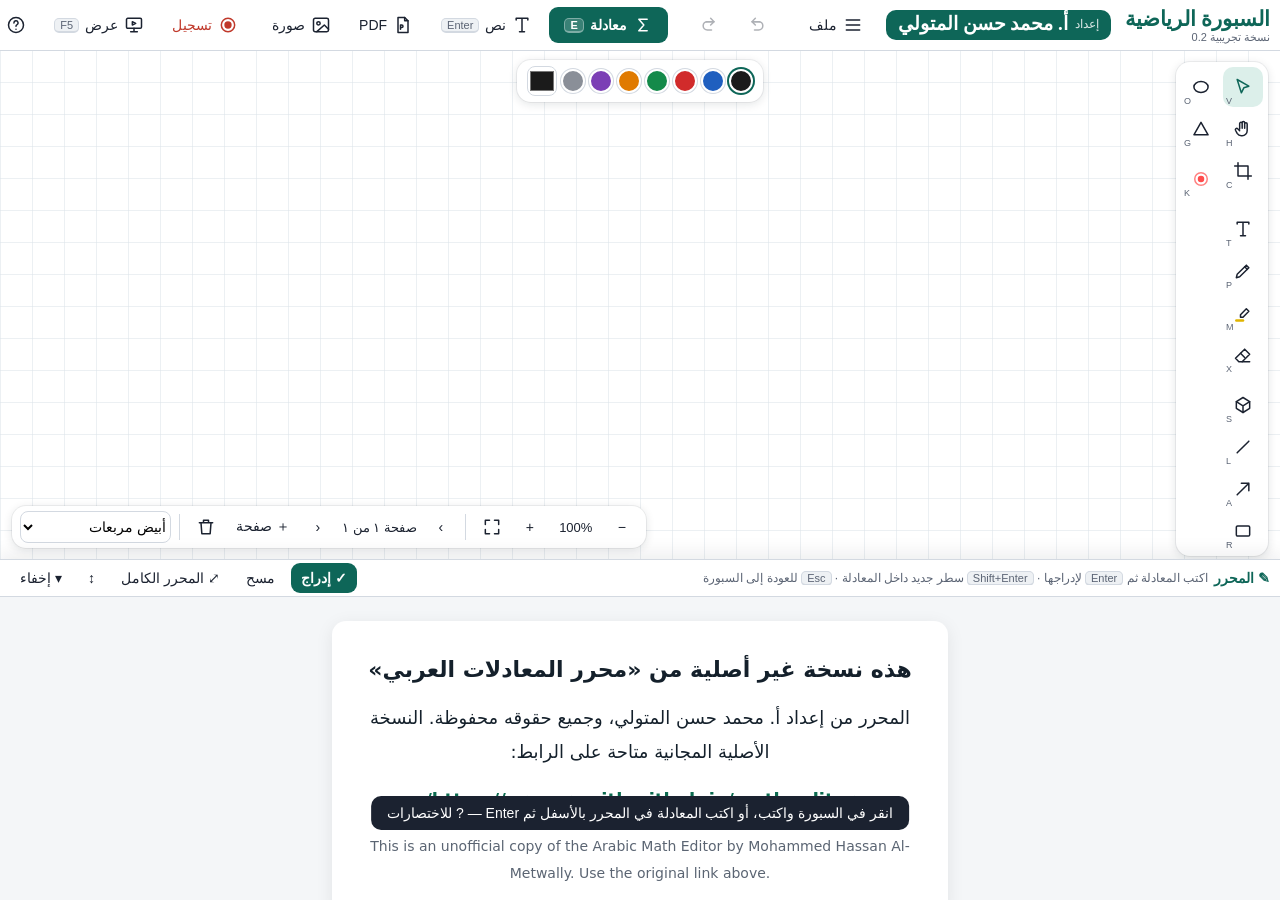
==== commit c386c07f: "Whiteboard: author name in the top bar; more room for the docked editor Co-Authored-By: Claude Opus " ====
--- a/board/index.html
+++ b/board/index.html
@@ -29,6 +29,9 @@
 #top .brand{display:flex;flex-direction:column;line-height:1.15;margin-inline-end:8px;white-space:nowrap}
 #top .brand b{font-family:"Aref Ruqaa","Amiri",serif;font-size:21px;color:var(--accent);font-weight:700}
 #top .brand small{font-size:11px;color:var(--muted)}
+#top .author{display:flex;align-items:center;gap:7px;background:var(--accent);color:#fff;border-radius:10px;padding:3px 12px 5px;margin-inline-end:6px;white-space:nowrap;flex:none}
+#top .author span{font-size:12px;opacity:.85}
+#top .author b{font-family:"Aref Ruqaa","Amiri",serif;font-size:19px;font-weight:700;line-height:1.2}
 .tb{display:inline-flex;align-items:center;gap:6px;height:36px;padding:0 10px;border:1px solid transparent;border-radius:9px;background:none;white-space:nowrap}
 .tb:hover{background:#f1f4f7;border-color:var(--line)}
 .tb:disabled{opacity:.35;cursor:default;background:none;border-color:transparent}
@@ -209,6 +212,9 @@
   #top{overflow-x:auto;scrollbar-width:none;gap:2px;padding:0 6px}
   #top::-webkit-scrollbar{display:none}
   #top .brand b{font-size:17px}
+  #top .author{padding:2px 8px 4px}
+  #top .author span{display:none}
+  #top .author b{font-size:15px}
   #top .tb{padding:0 7px;flex:none}
   #top .tb kbd,#top .grow{display:none}
   #tools{display:flex!important;flex-direction:column;overflow-y:auto;scrollbar-width:none;max-height:calc(100vh - 50px - var(--dockH) - 84px);right:6px;top:58px;padding:4px}
@@ -228,7 +234,8 @@
 <body>
 
 <div id="top">
-  <div class="brand"><b>السبورة الرياضية</b><small>نسخة تجريبية 0.2 — إعداد: أ. محمد حسن المتولي</small></div>
+  <div class="brand"><b>السبورة الرياضية</b><small>نسخة تجريبية 0.2</small></div>
+  <div class="author" title="إعداد: أ. محمد حسن المتولي"><span>إعداد</span><b>أ. محمد حسن المتولي</b></div>
   <button class="tb" id="btnFile" title="ملف"><svg class="ic" viewBox="0 0 24 24"><path d="M4 6h16M4 12h16M4 18h16"/></svg><span class="tl">ملف</span></button>
   <div class="sep"></div>
   <button class="tb" id="btnUndo" title="تراجع (Ctrl+Z)"><svg class="ic" viewBox="0 0 24 24"><path d="M15 8H6l4-4M6 8l4 4"/><path d="M6 8h8a5 5 0 0 1 0 10H9" /></svg></button>
@@ -409,7 +416,7 @@
 <div id="measure" style="position:fixed;left:-9999px;top:0;visibility:hidden"></div>
 
 <script>
-'use strict';const _0x549f7d=_0x3cb5;(function(_0x1c87a2,_0x50f420){const _0x5d9a73=_0x3cb5,_0x11effd=_0x1c87a2();while(!![]){try{const _0x1a9070=-parseInt(_0x5d9a73(0x2c7))/0x1*(parseInt(_0x5d9a73(0x3b5))/0x2)+parseInt(_0x5d9a73(0x5eb))/0x3+-parseInt(_0x5d9a73(0x3bc))/0x4+parseInt(_0x5d9a73(0x4c2))/0x5+parseInt(_0x5d9a73(0x2ad))/0x6*(-parseInt(_0x5d9a73(0x498))/0x7)+parseInt(_0x5d9a73(0x23e))/0x8*(parseInt(_0x5d9a73(0x259))/0x9)+-parseInt(_0x5d9a73(0x2ce))/0xa*(-parseInt(_0x5d9a73(0x665))/0xb);if(_0x1a9070===_0x50f420)break;else _0x11effd['push'](_0x11effd['shift']());}catch(_0x255421){_0x11effd['push'](_0x11effd['shift']());}}}(_0x5779,0x30e06));const EDITOR_URL='../index.html',IN_APP=!!(window[_0x549f7d(0x580)]&&window[_0x549f7d(0x580)][_0x549f7d(0x2d9)]&&window['Capacitor'][_0x549f7d(0x2d9)]()),DRAFT_KEY=_0x549f7d(0x4f0),NS=_0x549f7d(0x5ae),$=_0x558765=>document[_0x549f7d(0x664)](_0x558765),stage=$(_0x549f7d(0x516)),world=$('world'),gObjs=$(_0x549f7d(0x497)),gLive=$(_0x549f7d(0x4b6)),gUI=$('ui'),gScr=$(_0x549f7d(0x20a)),bgRect=$(_0x549f7d(0x35c)),defs=$('defs'),ted=$('ted'),THEMES={'white':{'bg':'#ffffff','grid':_0x549f7d(0x4ea),'ink':_0x549f7d(0x548)},'cream':{'bg':_0x549f7d(0x2e6),'grid':_0x549f7d(0x564),'ink':_0x549f7d(0x548)},'green':{'bg':_0x549f7d(0x4f3),'grid':_0x549f7d(0x585),'ink':'#ffffff'},'black':{'bg':_0x549f7d(0x232),'grid':_0x549f7d(0x627),'ink':_0x549f7d(0x318)}},INK_LIGHT=[_0x549f7d(0x548),'#1f5fbf',_0x549f7d(0x504),_0x549f7d(0x4be),'#e07a00',_0x549f7d(0x253),_0x549f7d(0x239)],INK_DARK=[_0x549f7d(0x318),_0x549f7d(0x380),_0x549f7d(0x460),_0x549f7d(0x47d),'#74c0fc',_0x549f7d(0x1f3),_0x549f7d(0x449)],HL_COLORS=[_0x549f7d(0x3c6),_0x549f7d(0x47d),_0x549f7d(0x50a),_0x549f7d(0x63c),_0x549f7d(0x1f3)],FONT_DATA=[[_0x549f7d(0x4ac),_0x549f7d(0x444),'ar','al',0x0],[_0x549f7d(0x4e4),_0x549f7d(0x404),'ar','al',0x0],[_0x549f7d(0x291),_0x549f7d(0x482),'ar','al',0x0],[_0x549f7d(0x442),_0x549f7d(0x357),'ar','al',0x0],[_0x549f7d(0x30e),_0x549f7d(0x3c4),'ar','al',0x0],[_0x549f7d(0x4e9),_0x549f7d(0x359),'ar','al',0x0],[_0x549f7d(0x5fa),_0x549f7d(0x1f5),'ar','al',0x0],[_0x549f7d(0x496),'عارف\x20رقعة','ar','al',0x0],[_0x549f7d(0x438),'نوتو\x20كوفي','ar','al',0x0],['reem-kufi',_0x549f7d(0x208),'ar','al',0x0],[_0x549f7d(0x64e),_0x549f7d(0x391),'ar','al',0x0],[_0x549f7d(0x3ff),_0x549f7d(0x41a),'ar','al',0x0],[_0x549f7d(0x22e),_0x549f7d(0x28f),'ar','al',0x0],['el-messiri',_0x549f7d(0x27c),'ar','al',0x0],[_0x549f7d(0x280),_0x549f7d(0x2a2),'ar','al',0x0],[_0x549f7d(0x37d),_0x549f7d(0x439),'ar','al',0x0],[_0x549f7d(0x3bf),'نوتو\x20سانس','ar','al',0x0],[_0x549f7d(0x23d),_0x549f7d(0x50f),'ar','al',0x0],[_0x549f7d(0x58d),_0x549f7d(0x252),'ar','al',0x0],['rubik','روبيك','ar','al',0x0],[_0x549f7d(0x553),_0x549f7d(0x34d),'ar','al',0x0],['baloo-bhaijaan-2',_0x549f7d(0x2f7),'ar','al',0x0],['marhey',_0x549f7d(0x284),'ar','al',0x0],[_0x549f7d(0x5d3),'لاله‌زار','ar','al',0x0],[_0x549f7d(0x377),_0x549f7d(0x4cd),'ar','al',0x0],[_0x549f7d(0x2dc),'بيروتي','ar','al',0x0],[_0x549f7d(0x480),'بلايبن','ar','al',0x0],[_0x549f7d(0x55c),'رقّاص','ar','al',0x0],[_0x549f7d(0x536),_0x549f7d(0x5ad),'ar','al',0x0],[_0x549f7d(0x659),'نستعليق','ar','al',0x0],[_0x549f7d(0x57d),_0x549f7d(0x399),'ar','al',0x0],[_0x549f7d(0x5e8),_0x549f7d(0x45e),'ar','al',0x0],[_0x549f7d(0x256),_0x549f7d(0x36c),'ar','al',0x0],['reem-kufi-fun',_0x549f7d(0x573),'ar','al',0x0],[_0x549f7d(0x2d6),_0x549f7d(0x390),'ar','al',0x0],[_0x549f7d(0x301),_0x549f7d(0x33a),'ar','al',0x0],['jomhuria',_0x549f7d(0x501),'ar','al',0x0],[_0x549f7d(0x276),_0x549f7d(0x2ec),'ar','al',0x0],[_0x549f7d(0x35a),_0x549f7d(0x315),'ar','al',0x0],['blaka',_0x549f7d(0x347),'ar','al',0x0],[_0x549f7d(0x2fa),_0x549f7d(0x4c3),'ar','al',0x0],[_0x549f7d(0x31d),_0x549f7d(0x5f8),'ar','al',0x0],['handjet','هاند\x20جت','ar','al',0x0],[_0x549f7d(0x47b),_0x549f7d(0x361),'en','gl',0x1],[_0x549f7d(0x22c),_0x549f7d(0x202),'en','gl',0x1],[_0x549f7d(0x5bd),_0x549f7d(0x5f5),'en','l',0x1],['eb-garamond',_0x549f7d(0x2c0),'en','gl',0x1],['crimson-pro',_0x549f7d(0x307),'en','l',0x1],[_0x549f7d(0x56f),_0x549f7d(0x502),'en','gl',0x1],[_0x549f7d(0x477),_0x549f7d(0x35e),'en','gl',0x1],[_0x549f7d(0x626),_0x549f7d(0x59f),'en','l',0x1],[_0x549f7d(0x56c),_0x549f7d(0x2eb),'en','l',0x1],[_0x549f7d(0x2b6),'Merriweather','en','l',0x1],[_0x549f7d(0x3be),'Arimo\x20(Arial)','en','gl',0x1],[_0x549f7d(0x3b9),'Roboto','en','gl',0x1],[_0x549f7d(0x5ab),_0x549f7d(0x419),'en','gl',0x1],[_0x549f7d(0x432),_0x549f7d(0x44d),'en','l',0x1],[_0x549f7d(0x2dd),'Inter','en','gl',0x1],[_0x549f7d(0x1ed),'Fira\x20Sans','en','gl',0x1],[_0x549f7d(0x481),_0x549f7d(0x379),'en','l',0x1],[_0x549f7d(0x212),_0x549f7d(0x28e),'en','l',0x0],[_0x549f7d(0x5d8),_0x549f7d(0x327),'en','l',0x1],[_0x549f7d(0x413),'Comic\x20Neue','en','l',0x1],[_0x549f7d(0x583),_0x549f7d(0x2b5),'en','l',0x0],[_0x549f7d(0x486),_0x549f7d(0x325),'en','gl',0x1],[_0x549f7d(0x638),_0x549f7d(0x59c),'en','gl',0x1],[_0x549f7d(0x26d),_0x549f7d(0x5d2),'en','l',0x1],['alegreya','Alegreya','en','gl',0x1],['spectral',_0x549f7d(0x3af),'en','l',0x1],['cormorant-garamond',_0x549f7d(0x20f),'en','l',0x1],[_0x549f7d(0x3fe),_0x549f7d(0x3b4),'en','l',0x1],[_0x549f7d(0x1e1),_0x549f7d(0x418),'en','gl',0x1],[_0x549f7d(0x26e),_0x549f7d(0x236),'en','l',0x1],['caveat','Caveat\x20(يدوي)','en','l',0x0],[_0x549f7d(0x607),_0x549f7d(0x398),'en','l',0x0],['gelasio',_0x549f7d(0x223),'en','l',0x1],[_0x549f7d(0x594),_0x549f7d(0x3e2),'en','gl',0x1],[_0x549f7d(0x596),_0x549f7d(0x422),'en','l',0x1],[_0x549f7d(0x3e5),'Playfair','en','l',0x1],['decotype-thuluth-iii',_0x549f7d(0x2c5),'ar','al',0x0]],SYS_FONTS=[['KacstBook',_0x549f7d(0x214),_0x549f7d(0x5a0)],[_0x549f7d(0x593),_0x549f7d(0x5f3),_0x549f7d(0x5a0)],['Al-QuranAlKareem','القرآن\x20الكريم\x20(Al-QuranAlKareem)',_0x549f7d(0x5a0)],[_0x549f7d(0x213),_0x549f7d(0x3da),_0x549f7d(0x5a0)],[_0x549f7d(0x5e4),_0x549f7d(0x63d),_0x549f7d(0x5a0)],['Traditional\x20Arabic',_0x549f7d(0x375),'sys'],[_0x549f7d(0x5b0),_0x549f7d(0x5b0),_0x549f7d(0x349)],['Simplified\x20Arabic\x20Fixed','Simplified\x20Arabic\x20Fixed',_0x549f7d(0x349)],['Arabic\x20Typesetting',_0x549f7d(0x575),'sys'],['Sakkal\x20Majalla',_0x549f7d(0x2b9),'sys'],[_0x549f7d(0x584),'Andalus','sys'],['Aldhabi','Aldhabi',_0x549f7d(0x349)],[_0x549f7d(0x4de),'Microsoft\x20Uighur','sys'],[_0x549f7d(0x51f),_0x549f7d(0x51f),'sys'],[_0x549f7d(0x2ee),_0x549f7d(0x2ee),_0x549f7d(0x349)],['Dubai\x20Light',_0x549f7d(0x515),_0x549f7d(0x349)],[_0x549f7d(0x598),_0x549f7d(0x598),'sys'],[_0x549f7d(0x623),'Arabic\x20Transparent',_0x549f7d(0x349)],[_0x549f7d(0x568),_0x549f7d(0x568),_0x549f7d(0x349)],[_0x549f7d(0x363),_0x549f7d(0x363),_0x549f7d(0x349)],[_0x549f7d(0x26a),_0x549f7d(0x26a),_0x549f7d(0x349)],[_0x549f7d(0x613),_0x549f7d(0x613),_0x549f7d(0x349)],['PT\x20Bold\x20Arch',_0x549f7d(0x26f),'sys'],[_0x549f7d(0x511),_0x549f7d(0x511),'sys'],[_0x549f7d(0x60c),'PT\x20Bold\x20Mirror',_0x549f7d(0x349)],['PT\x20Bold\x20Stars',_0x549f7d(0x420),_0x549f7d(0x349)],[_0x549f7d(0x23a),_0x549f7d(0x23a),'sys'],[_0x549f7d(0x388),_0x549f7d(0x388),_0x549f7d(0x349)],[_0x549f7d(0x5db),_0x549f7d(0x5db),_0x549f7d(0x349)],[_0x549f7d(0x3b2),_0x549f7d(0x3b2),_0x549f7d(0x349)],[_0x549f7d(0x32e),_0x549f7d(0x32e),_0x549f7d(0x349)],[_0x549f7d(0x632),_0x549f7d(0x632),'sys'],[_0x549f7d(0x52c),_0x549f7d(0x52c),_0x549f7d(0x349)],[_0x549f7d(0x660),_0x549f7d(0x660),_0x549f7d(0x349)],[_0x549f7d(0x61c),'Diwani\x20Bent','sys'],['Diwani\x20Simple\x20Outline','Diwani\x20Simple\x20Outline',_0x549f7d(0x349)],['Diwani\x20Outline\x20Shaded',_0x549f7d(0x3d9),'sys'],[_0x549f7d(0x362),_0x549f7d(0x362),'sys'],[_0x549f7d(0x624),_0x549f7d(0x624),_0x549f7d(0x349)],[_0x549f7d(0x313),_0x549f7d(0x313),'sys'],[_0x549f7d(0x1e4),_0x549f7d(0x1e4),_0x549f7d(0x349)],['Old\x20Antic\x20Bold','Old\x20Antic\x20Bold',_0x549f7d(0x349)],[_0x549f7d(0x2ca),_0x549f7d(0x2ca),'sys'],['Old\x20Antic\x20Outline',_0x549f7d(0x3a1),_0x549f7d(0x349)],['Old\x20Antic\x20Outline\x20Shaded','Old\x20Antic\x20Outline\x20Shaded',_0x549f7d(0x349)],['Simple\x20Bold\x20Jut\x20Out',_0x549f7d(0x435),'sys'],[_0x549f7d(0x590),_0x549f7d(0x590),_0x549f7d(0x349)],[_0x549f7d(0x261),_0x549f7d(0x261),_0x549f7d(0x349)],[_0x549f7d(0x2f8),_0x549f7d(0x2f8),_0x549f7d(0x349)],[_0x549f7d(0x351),_0x549f7d(0x351),_0x549f7d(0x349)],[_0x549f7d(0x2a9),_0x549f7d(0x2a9),_0x549f7d(0x349)],['AL-Mateen',_0x549f7d(0x447),_0x549f7d(0x349)],[_0x549f7d(0x1ea),_0x549f7d(0x1ea),_0x549f7d(0x349)],[_0x549f7d(0x5e4),'AL-Gemah-Alhoda',_0x549f7d(0x349)],[_0x549f7d(0x2de),_0x549f7d(0x2de),_0x549f7d(0x349)],[_0x549f7d(0x5fb),_0x549f7d(0x5fb),'sys'],[_0x549f7d(0x64b),_0x549f7d(0x64b),'sys'],[_0x549f7d(0x20b),_0x549f7d(0x20b),_0x549f7d(0x349)],['Hacen\x20Liner\x20Screen',_0x549f7d(0x1f6),'sys'],[_0x549f7d(0x45b),'Hacen\x20Tunisia',_0x549f7d(0x349)],[_0x549f7d(0x4a0),_0x549f7d(0x4a0),_0x549f7d(0x349)],[_0x549f7d(0x353),_0x549f7d(0x353),_0x549f7d(0x349)],['Mohammad\x20Bold\x20Normal',_0x549f7d(0x2ac),_0x549f7d(0x349)],['Arslan\x20Wessam\x20A','Arslan\x20Wessam\x20A',_0x549f7d(0x349)],['Ahmed\x20Bold',_0x549f7d(0x49a),'sys'],[_0x549f7d(0x563),_0x549f7d(0x563),_0x549f7d(0x349)],['Tahoma',_0x549f7d(0x662),_0x549f7d(0x349)],[_0x549f7d(0x2b1),_0x549f7d(0x2b1),_0x549f7d(0x349)],[_0x549f7d(0x5de),_0x549f7d(0x5de),'sys'],[_0x549f7d(0x30c),'Calibri',_0x549f7d(0x349)],[_0x549f7d(0x56a),_0x549f7d(0x56a),_0x549f7d(0x349)],[_0x549f7d(0x56b),_0x549f7d(0x56b),'sys'],['Arial\x20Black',_0x549f7d(0x5c6),_0x549f7d(0x349)],[_0x549f7d(0x4bc),_0x549f7d(0x4bc),_0x549f7d(0x349)],['Arial\x20Unicode\x20MS',_0x549f7d(0x3c8),_0x549f7d(0x349)]],UR={'a':_0x549f7d(0x4a2),'l':_0x549f7d(0x606),'g':'U+0370-0377,U+037A-037F,U+0384-038A,U+038C,U+038E-03A1,U+03A3-03FF'},SUBNAME={'a':_0x549f7d(0x629),'l':'latin','g':_0x549f7d(0x46c)},FONTS=[[_0x549f7d(0x57e),_0x549f7d(0x2bb),'ar'],...FONT_DATA[_0x549f7d(0x200)](_0x17f5f7=>[_0x549f7d(0x2aa)+_0x17f5f7[0x0],_0x17f5f7[0x1],_0x17f5f7[0x2]]),...SYS_FONTS[_0x549f7d(0x200)](_0x4db490=>[_0x4db490[0x0],_0x4db490[0x1],_0x4db490[0x2]])];function famKey(_0x47d7fa){const _0x5e71cd=_0x549f7d;return(_0x47d7fa||'')[_0x5e71cd(0x643)](',')[0x0]['trim']()[_0x5e71cd(0x1e8)](/^['"]|['"]$/g,'');}function fontLabel(_0x1b0d26){const _0xf13550=_0x549f7d;let _0x45976f=famKey(_0x1b0d26);if(/^bf-/[_0xf13550(0x3eb)](_0x45976f))_0x45976f=_0xf13550(0x2aa)+_0x45976f[_0xf13550(0x2b8)](0x3);const _0x2b6c91=FONTS['find'](_0x5b6545=>_0x5b6545[0x0][_0xf13550(0x263)]()===_0x45976f[_0xf13550(0x263)]())||myFonts['find'](_0x5c7e34=>_0x5c7e34[0x0][_0xf13550(0x263)]()===_0x45976f['toLowerCase']());return _0x2b6c91?_0x2b6c91[0x1]:_0x45976f||'—';}let myFonts=[];function loadMyFonts(){return new Promise(_0x50532a=>{const _0x383ed8=_0x3cb5;let _0x111639;try{_0x111639=indexedDB[_0x383ed8(0x510)]('arabic-eq-fonts');}catch(_0x598be6){return _0x50532a();}_0x111639[_0x383ed8(0x42f)]=()=>_0x50532a(),_0x111639['onupgradeneeded']=()=>{const _0x188de9=_0x383ed8;try{_0x111639['transaction'][_0x188de9(0x36d)]();}catch(_0x3dcf09){}},_0x111639[_0x383ed8(0x58a)]=()=>{const _0x56f4c9=_0x383ed8,_0xb4cb65=_0x111639[_0x56f4c9(0x2cb)];if(!_0xb4cb65[_0x56f4c9(0x406)]['contains']('f'))return _0xb4cb65[_0x56f4c9(0x2e4)](),_0x50532a();const _0x1c2700=[],_0x10060d=_0xb4cb65[_0x56f4c9(0x2d1)]('f')[_0x56f4c9(0x4a9)]('f')['openCursor']();_0x10060d['onsuccess']=async()=>{const _0x576cde=_0x56f4c9,_0x5ade98=_0x10060d[_0x576cde(0x2cb)];if(_0x5ade98){_0x1c2700[_0x576cde(0x240)]([_0x5ade98[_0x576cde(0x28d)],_0x5ade98[_0x576cde(0x5be)]]),_0x5ade98['continue']();return;}_0xb4cb65[_0x576cde(0x2e4)]();for(const [_0x400c89,_0xca2de0]of _0x1c2700){try{let _0x453a75=null,_0x3721fc=null;const _0x43352b=_0x12742a=>{const _0x511802=_0x576cde;if(!_0x12742a)return;if(_0x12742a instanceof Blob||_0x12742a instanceof ArrayBuffer||ArrayBuffer[_0x511802(0x608)](_0x12742a)){_0x453a75=_0x453a75||_0x12742a;return;}if(typeof _0x12742a===_0x511802(0x574))for(const _0x48cca3 in _0x12742a){const _0x36f108=_0x12742a[_0x48cca3];if(!_0x3721fc&&typeof _0x36f108==='string'&&/^(family|name|fam|title)$/i['test'](_0x48cca3))_0x3721fc=_0x36f108;_0x43352b(_0x36f108);}};_0x43352b(_0xca2de0),_0x3721fc=_0x3721fc||(typeof _0x400c89==='string'?_0x400c89:null);if(!_0x453a75||!_0x3721fc)continue;const _0xf3867a=_0x453a75 instanceof Blob?await _0x453a75[_0x576cde(0x3c1)]():ArrayBuffer[_0x576cde(0x608)](_0x453a75)?_0x453a75['buffer']:_0x453a75,_0xf2cb8d=new FontFace(_0x3721fc,_0xf3867a);await _0xf2cb8d[_0x576cde(0x258)](),document['fonts'][_0x576cde(0x4d5)](_0xf2cb8d);if(!myFonts[_0x576cde(0x5e2)](_0x27ce26=>_0x27ce26[0x0]===_0x3721fc))myFonts[_0x576cde(0x240)]([_0x3721fc,_0x3721fc,_0x576cde(0x5a0)]);}catch(_0x3e5d80){}}_0x50532a();},_0x10060d[_0x56f4c9(0x42f)]=()=>{const _0x5953a1=_0x56f4c9;_0xb4cb65[_0x5953a1(0x2e4)](),_0x50532a();};};});}const availCache={};function fontAvailable(_0x157d39){const _0x35fb04=_0x549f7d;if(_0x157d39 in availCache)return availCache[_0x157d39];const _0x304c5d=measureCtx2(),_0x1145e4='أبجد\x20هوز\x20حطي\x20abcxyz\x20123';let _0x4bcbd8=![];for(const _0x3efe51 of[_0x35fb04(0x53e),_0x35fb04(0x311)]){_0x304c5d['font']=_0x35fb04(0x5c1)+_0x3efe51;const _0x5edead=_0x304c5d['measureText'](_0x1145e4)[_0x35fb04(0x5c0)];_0x304c5d[_0x35fb04(0x1e6)]=_0x35fb04(0x3b6)+_0x157d39+_0x35fb04(0x358)+_0x3efe51;if(Math[_0x35fb04(0x25e)](_0x304c5d['measureText'](_0x1145e4)[_0x35fb04(0x5c0)]-_0x5edead)>0.5){_0x4bcbd8=!![];break;}}return availCache[_0x157d39]=_0x4bcbd8;}let _mc=null;function measureCtx2(){const _0x984c5b=_0x549f7d;return _mc||(_mc=document[_0x984c5b(0x2db)]('canvas')[_0x984c5b(0x29a)]('2d'));}function installFonts(){const _0xc0cb9d=_0x549f7d;let _0x3f817a='';for(const [_0x2605ff,,,_0xd1226,_0x21a52a]of FONT_DATA){for(const _0x11cc85 of _0xd1226){for(const _0x3f7cef of _0x21a52a?[_0xc0cb9d(0x488),_0xc0cb9d(0x2f5)]:[_0xc0cb9d(0x488)]){for(const _0x1dbae2 of[_0xc0cb9d(0x2aa)+_0x2605ff,_0xc0cb9d(0x4dd)+_0x2605ff]){_0x3f817a+=_0xc0cb9d(0x45d)+_0x1dbae2+_0xc0cb9d(0x3e7)+_0x3f7cef+_0xc0cb9d(0x2e8)+ROOT+_0xc0cb9d(0x3fd)+_0x2605ff+'-'+SUBNAME[_0x11cc85]+_0xc0cb9d(0x22f)+_0x3f7cef+'.woff2\x27)\x20format(\x27woff2\x27);unicode-range:'+UR[_0x11cc85]+'}\x0a';}}}}const _0xbfb223=document[_0xc0cb9d(0x2db)]('style');_0xbfb223['id']=_0xc0cb9d(0x4b9),_0xbfb223[_0xc0cb9d(0x469)]=_0x3f817a,document[_0xc0cb9d(0x3e1)][_0xc0cb9d(0x595)](_0xbfb223);const _0x26caa1=document[_0xc0cb9d(0x2db)]('link');_0x26caa1[_0xc0cb9d(0x2c3)]='stylesheet',_0x26caa1['href']=ROOT+_0xc0cb9d(0x4ad),document[_0xc0cb9d(0x3e1)][_0xc0cb9d(0x595)](_0x26caa1),loadMyFonts()['then'](()=>{invalidateTexts(),render();});}const AR_DIG='٠١٢٣٤٥٦٧٨٩';let doc=newDoc(),views={},tool=_0x549f7d(0x2a0),sel=new Set(),editing=null,hist=[],hi=-0x1,clip=null,spaceDown=![];const style={'geo':_0x549f7d(0x543),'autoLabel':![],'italic':![],'underline':![],'align':_0x549f7d(0x40d),'lh':1.4,'color':null,'width':0x3,'hlColor':_0x549f7d(0x3c6),'hlWidth':0x12,'fill':'none','dash':![],'size':0x1e,'font':_0x549f7d(0x57e),'bold':![],'digits':'ar','eqSize':0x22},present={'on':![],'reveal':![],'step':0x0,'steps':[],'ptool':'none'};function uid(){const _0x552321=_0x549f7d;return Math['random']()[_0x552321(0x64a)](0x24)['slice'](0x2,0xa);}function newPage(){return{'id':uid(),'theme':'white','bg':'grid','objs':[],'cur':null};}function _0x3cb5(_0x418a90,_0x357610){_0x418a90=_0x418a90-0x1e1;const _0x577900=_0x5779();let _0x3cb53e=_0x577900[_0x418a90];if(_0x3cb5['UUKUNB']===undefined){var _0x35b975=function(_0x4355e8){const _0x384bc9='abcdefghijklmnopqrstuvwxyzABCDEFGHIJKLMNOPQRSTUVWXYZ0123456789+/=';let _0x558765='',_0x17f5f7='';for(let _0x4db490=0x0,_0x47d7fa,_0x1b0d26,_0x45976f=0x0;_0x1b0d26=_0x4355e8['charAt'](_0x45976f++);~_0x1b0d26&&(_0x47d7fa=_0x4db490%0x4?_0x47d7fa*0x40+_0x1b0d26:_0x1b0d26,_0x4db490++%0x4)?_0x558765+=String['fromCharCode'](0xff&_0x47d7fa>>(-0x2*_0x4db490&0x6)):0x0){_0x1b0d26=_0x384bc9['indexOf'](_0x1b0d26);}for(let _0x2b6c91=0x0,_0x5b6545=_0x558765['length'];_0x2b6c91<_0x5b6545;_0x2b6c91++){_0x17f5f7+='%'+('00'+_0x558765['charCodeAt'](_0x2b6c91)['toString'](0x10))['slice'](-0x2);}return decodeURIComponent(_0x17f5f7);};_0x3cb5['dAvNRZ']=_0x35b975,_0x3cb5['xtcakR']={},_0x3cb5['UUKUNB']=!![];}const _0x30a982=_0x577900[0x0],_0xdb5557=_0x418a90+_0x30a982,_0x3a1a56=_0x3cb5['xtcakR'][_0xdb5557];return!_0x3a1a56?(_0x3cb53e=_0x3cb5['dAvNRZ'](_0x3cb53e),_0x3cb5['xtcakR'][_0xdb5557]=_0x3cb53e):_0x3cb53e=_0x3a1a56,_0x3cb53e;}function newDoc(){return{'v':0x1,'pages':[newPage()],'cur':0x0,'assets':{},'fonts':{}};}const page=()=>doc['pages'][doc[_0x549f7d(0x50b)]],view=()=>views[page()['id']]||(views[page()['id']]={'x':0x0,'y':0x0,'z':0x1}),theme=()=>THEMES[page()[_0x549f7d(0x587)]]||THEMES[_0x549f7d(0x296)],ink=()=>theme()[_0x549f7d(0x306)],curColor=()=>style[_0x549f7d(0x42a)]||ink(),isDark=()=>page()[_0x549f7d(0x587)]===_0x549f7d(0x393)||page()[_0x549f7d(0x587)]===_0x549f7d(0x612);function stageRect(){const _0x1af926=_0x549f7d;return stage[_0x1af926(0x3dd)]();}function toWorld(_0x32040c,_0x5c2419){const _0x42fe21=_0x549f7d,_0x498095=stageRect(),_0x3203dc=view();return{'x':_0x3203dc['x']+(_0x32040c-_0x498095[_0x42fe21(0x63f)])/_0x3203dc['z'],'y':_0x3203dc['y']+(_0x5c2419-_0x498095[_0x42fe21(0x344)])/_0x3203dc['z']};}function toClient(_0xe6a3e8,_0x214144){const _0x4e0e40=_0x549f7d,_0x48cc74=stageRect(),_0x193d11=view();return{'x':_0x48cc74['left']+(_0xe6a3e8-_0x193d11['x'])*_0x193d11['z'],'y':_0x48cc74[_0x4e0e40(0x344)]+(_0x214144-_0x193d11['y'])*_0x193d11['z']};}function f(_0x203286){const _0x4a8bb0=_0x549f7d;return Math[_0x4a8bb0(0x4bb)](_0x203286*0x64)/0x64;}function esc(_0x4e365b){const _0x3f4238=_0x549f7d;return String(_0x4e365b)[_0x3f4238(0x1e8)](/[&<>"]/g,_0x505fda=>({'&':_0x3f4238(0x210),'<':_0x3f4238(0x4e2),'>':_0x3f4238(0x2f4),'\x22':_0x3f4238(0x234)}[_0x505fda]));}function arDigits(_0x5f3f61){return _0x5f3f61['replace'](/[0-9]/g,_0x37e549=>AR_DIG[_0x37e549]);}function enDigits(_0x26c55f){const _0x158ca4=_0x549f7d;return _0x26c55f['replace'](/[٠-٩]/g,_0x158a3c=>String(AR_DIG[_0x158ca4(0x621)](_0x158a3c)));}function distSeg(_0x13b1c2,_0x288eef,_0x3b92b6,_0x9e9436,_0x102b70,_0x7a9177){const _0x1b6966=_0x549f7d,_0x31da9d=_0x102b70-_0x3b92b6,_0x32be48=_0x7a9177-_0x9e9436,_0x229257=_0x31da9d*_0x31da9d+_0x32be48*_0x32be48;let _0x8d1962=_0x229257?((_0x13b1c2-_0x3b92b6)*_0x31da9d+(_0x288eef-_0x9e9436)*_0x32be48)/_0x229257:0x0;_0x8d1962=Math[_0x1b6966(0x5b4)](0x0,Math[_0x1b6966(0x211)](0x1,_0x8d1962));const _0x427368=_0x3b92b6+_0x8d1962*_0x31da9d,_0x3e3a9f=_0x9e9436+_0x8d1962*_0x32be48;return Math[_0x1b6966(0x2f2)](_0x13b1c2-_0x427368,_0x288eef-_0x3e3a9f);}function bbox(_0x35e88c){const _0x3d62d6=_0x549f7d;switch(_0x35e88c['type']){case _0x3d62d6(0x49d):normText(_0x35e88c),measureText(_0x35e88c);return{'x':_0x35e88c['x']-_0x35e88c['_w'],'y':_0x35e88c['y'],'w':_0x35e88c['_w'],'h':_0x35e88c['_h']};case'eq':case _0x3d62d6(0x4d0):return{'x':_0x35e88c['x'],'y':_0x35e88c['y'],'w':_0x35e88c['w'],'h':_0x35e88c['h']};case'stroke':{let _0x4d1558=0x3b9aca00,_0x31659a=0x3b9aca00,_0x167eff=-0x3b9aca00,_0x260e3a=-0x3b9aca00;for(const _0x40ad3b of _0x35e88c[_0x3d62d6(0x3f2)]){if(_0x40ad3b[0x0]<_0x4d1558)_0x4d1558=_0x40ad3b[0x0];if(_0x40ad3b[0x1]<_0x31659a)_0x31659a=_0x40ad3b[0x1];if(_0x40ad3b[0x0]>_0x167eff)_0x167eff=_0x40ad3b[0x0];if(_0x40ad3b[0x1]>_0x260e3a)_0x260e3a=_0x40ad3b[0x1];}const _0x2dba59=_0x35e88c['width']/0x2;return{'x':_0x4d1558-_0x2dba59,'y':_0x31659a-_0x2dba59,'w':_0x167eff-_0x4d1558+_0x35e88c[_0x3d62d6(0x5c0)],'h':_0x260e3a-_0x31659a+_0x35e88c['width']};}case _0x3d62d6(0x2d8):{const _0x1e111d=Math[_0x3d62d6(0x211)](_0x35e88c['x1'],_0x35e88c['x2']),_0x227732=Math['min'](_0x35e88c['y1'],_0x35e88c['y2']);return{'x':_0x1e111d,'y':_0x227732,'w':Math['abs'](_0x35e88c['x2']-_0x35e88c['x1']),'h':Math[_0x3d62d6(0x25e)](_0x35e88c['y2']-_0x35e88c['y1'])};}}}function unionBB(_0x5c6de1){const _0x390cee=_0x549f7d;let _0x2178ff=0x3b9aca00,_0x2eb51f=0x3b9aca00,_0x50b7e6=-0x3b9aca00,_0x490e10=-0x3b9aca00;for(const _0x1bca10 of _0x5c6de1){const _0x29ec05=bbox(_0x1bca10);_0x2178ff=Math[_0x390cee(0x211)](_0x2178ff,_0x29ec05['x']),_0x2eb51f=Math['min'](_0x2eb51f,_0x29ec05['y']),_0x50b7e6=Math[_0x390cee(0x5b4)](_0x50b7e6,_0x29ec05['x']+_0x29ec05['w']),_0x490e10=Math[_0x390cee(0x5b4)](_0x490e10,_0x29ec05['y']+_0x29ec05['h']);}return _0x5c6de1[_0x390cee(0x3cc)]?{'x':_0x2178ff,'y':_0x2eb51f,'w':_0x50b7e6-_0x2178ff,'h':_0x490e10-_0x2eb51f}:null;}function hit(_0x14ca88,_0x17c8be,_0x1211f9,_0x4c0574){const _0x4777fc=_0x549f7d,_0x201ed1=bbox(_0x14ca88);if(_0x17c8be<_0x201ed1['x']-_0x4c0574||_0x17c8be>_0x201ed1['x']+_0x201ed1['w']+_0x4c0574||_0x1211f9<_0x201ed1['y']-_0x4c0574||_0x1211f9>_0x201ed1['y']+_0x201ed1['h']+_0x4c0574)return![];if(_0x14ca88[_0x4777fc(0x373)]===_0x4777fc(0x35b)){const _0x19a8b0=_0x4c0574+_0x14ca88[_0x4777fc(0x5c0)]/0x2,_0x2163ec=_0x14ca88[_0x4777fc(0x3f2)];if(_0x2163ec[_0x4777fc(0x3cc)]===0x1)return Math[_0x4777fc(0x2f2)](_0x17c8be-_0x2163ec[0x0][0x0],_0x1211f9-_0x2163ec[0x0][0x1])<_0x19a8b0;for(let _0x1f204e=0x1;_0x1f204e<_0x2163ec[_0x4777fc(0x3cc)];_0x1f204e++)if(distSeg(_0x17c8be,_0x1211f9,_0x2163ec[_0x1f204e-0x1][0x0],_0x2163ec[_0x1f204e-0x1][0x1],_0x2163ec[_0x1f204e][0x0],_0x2163ec[_0x1f204e][0x1])<_0x19a8b0)return!![];return![];}if(_0x14ca88[_0x4777fc(0x373)]===_0x4777fc(0x2d8)&&(_0x14ca88[_0x4777fc(0x458)]===_0x4777fc(0x219)||_0x14ca88['kind']===_0x4777fc(0x387)||GEO[_0x14ca88[_0x4777fc(0x458)]]&&GEO[_0x14ca88[_0x4777fc(0x458)]][_0x4777fc(0x219)]))return distSeg(_0x17c8be,_0x1211f9,_0x14ca88['x1'],_0x14ca88['y1'],_0x14ca88['x2'],_0x14ca88['y2'])<_0x4c0574+_0x14ca88[_0x4777fc(0x5c0)]/0x2+0x4;if(_0x14ca88['type']===_0x4777fc(0x2d8)&&_0x14ca88[_0x4777fc(0x33c)]===_0x4777fc(0x294)){const _0x29a12e=_0x4c0574+_0x14ca88[_0x4777fc(0x5c0)]+0x4;return!(_0x17c8be>_0x201ed1['x']+_0x29a12e&&_0x17c8be<_0x201ed1['x']+_0x201ed1['w']-_0x29a12e&&_0x1211f9>_0x201ed1['y']+_0x29a12e&&_0x1211f9<_0x201ed1['y']+_0x201ed1['h']-_0x29a12e)||_0x201ed1['w']<0x3*_0x29a12e||_0x201ed1['h']<0x3*_0x29a12e;}return!![];}function objAt(_0x18eea5,_0x1eb085){const _0x38189c=_0x549f7d,_0x3aa030=view(),_0x83b72f=0x6/_0x3aa030['z'],_0x39528b=page()[_0x38189c(0x497)];for(let _0x106389=_0x39528b[_0x38189c(0x3cc)]-0x1;_0x106389>=0x0;_0x106389--){if(isHiddenByStep(_0x39528b[_0x106389])||_0x39528b[_0x106389][_0x38189c(0x466)])continue;if(hit(_0x39528b[_0x106389],_0x18eea5,_0x1eb085,_0x83b72f))return _0x39528b[_0x106389];}return null;}function findObj(_0x4e0940){const _0x1112fb=_0x549f7d;for(const _0x2b65b0 of doc[_0x1112fb(0x268)]){const _0x190fa6=_0x2b65b0[_0x1112fb(0x497)]['find'](_0x5caa67=>_0x5caa67['id']===_0x4e0940);if(_0x190fa6)return _0x190fa6;}return null;}const byId=_0x31f6da=>page()[_0x549f7d(0x497)]['find'](_0x5d3e1a=>_0x5d3e1a['id']===_0x31f6da),selObjs=()=>page()[_0x549f7d(0x497)][_0x549f7d(0x50d)](_0xef95d2=>sel['has'](_0xef95d2['id']));function strokePath(_0x2c47de){const _0x25243b=_0x549f7d;if(_0x2c47de[_0x25243b(0x3cc)]===0x1)return'M'+f(_0x2c47de[0x0][0x0])+'\x20'+f(_0x2c47de[0x0][0x1])+_0x25243b(0x529);let _0x950710='M'+f(_0x2c47de[0x0][0x0])+'\x20'+f(_0x2c47de[0x0][0x1]);for(let _0x237168=0x1;_0x237168<_0x2c47de[_0x25243b(0x3cc)]-0x1;_0x237168++){const _0x3c993d=(_0x2c47de[_0x237168][0x0]+_0x2c47de[_0x237168+0x1][0x0])/0x2,_0x165dbc=(_0x2c47de[_0x237168][0x1]+_0x2c47de[_0x237168+0x1][0x1])/0x2;_0x950710+='Q'+f(_0x2c47de[_0x237168][0x0])+'\x20'+f(_0x2c47de[_0x237168][0x1])+'\x20'+f(_0x3c993d)+'\x20'+f(_0x165dbc);}const _0x2ad132=_0x2c47de[_0x2c47de[_0x25243b(0x3cc)]-0x1];return _0x950710+='L'+f(_0x2ad132[0x0])+'\x20'+f(_0x2ad132[0x1]),_0x950710;}function shapeSVG(_0x1cff12,_0x195ab9=''){const _0x3277ee=_0x549f7d,_0x4e76ed=_0x1cff12[_0x3277ee(0x42a)],_0x150646=_0x1cff12[_0x3277ee(0x5c0)],_0x6e4baf=_0x1cff12[_0x3277ee(0x3a0)]?'\x20stroke-dasharray=\x22'+f(_0x150646*0x3)+'\x20'+f(_0x150646*2.4)+'\x22':'',_0x4a0d92=_0x1cff12[_0x3277ee(0x33c)]==='solid'?_0x4e76ed:_0x1cff12[_0x3277ee(0x33c)]==='soft'?_0x4e76ed:_0x3277ee(0x294),_0x45369e=_0x1cff12[_0x3277ee(0x33c)]==='soft'?_0x3277ee(0x4b2):'',_0x388f32=_0x3277ee(0x3fc)+_0x4e76ed+_0x3277ee(0x45a)+_0x150646+_0x3277ee(0x4c0)+_0x6e4baf+_0x195ab9,_0x37e775=Math[_0x3277ee(0x211)](_0x1cff12['x1'],_0x1cff12['x2']),_0x4c6423=Math['min'](_0x1cff12['y1'],_0x1cff12['y2']),_0x145b40=Math[_0x3277ee(0x25e)](_0x1cff12['x2']-_0x1cff12['x1']),_0x95d7dd=Math[_0x3277ee(0x25e)](_0x1cff12['y2']-_0x1cff12['y1']);switch(_0x1cff12[_0x3277ee(0x458)]){case _0x3277ee(0x219):return'<line\x20x1=\x22'+f(_0x1cff12['x1'])+_0x3277ee(0x44b)+f(_0x1cff12['y1'])+'\x22\x20x2=\x22'+f(_0x1cff12['x2'])+_0x3277ee(0x527)+f(_0x1cff12['y2'])+'\x22\x20'+_0x388f32+'/>';case'arrow':{const _0x4ba921=Math['atan2'](_0x1cff12['y2']-_0x1cff12['y1'],_0x1cff12['x2']-_0x1cff12['x1']),_0xa06b9=0x8+_0x150646*0x3,_0x57d76b=0.45,_0x26fdf6=[_0x1cff12['x2']-_0xa06b9*Math[_0x3277ee(0x443)](_0x4ba921-_0x57d76b),_0x1cff12['y2']-_0xa06b9*Math[_0x3277ee(0x5f2)](_0x4ba921-_0x57d76b)],_0x30aa06=[_0x1cff12['x2']-_0xa06b9*Math['cos'](_0x4ba921+_0x57d76b),_0x1cff12['y2']-_0xa06b9*Math['sin'](_0x4ba921+_0x57d76b)];return _0x3277ee(0x411)+_0x195ab9+_0x3277ee(0x4e6)+f(_0x1cff12['x1'])+_0x3277ee(0x44b)+f(_0x1cff12['y1'])+_0x3277ee(0x518)+f(_0x1cff12['x2'])+_0x3277ee(0x527)+f(_0x1cff12['y2'])+_0x3277ee(0x33b)+_0x4e76ed+_0x3277ee(0x45a)+_0x150646+_0x3277ee(0x5a1)+_0x6e4baf+_0x3277ee(0x292)+f(_0x26fdf6[0x0])+'\x20'+f(_0x26fdf6[0x1])+'L'+f(_0x1cff12['x2'])+'\x20'+f(_0x1cff12['y2'])+'L'+f(_0x30aa06[0x0])+'\x20'+f(_0x30aa06[0x1])+_0x3277ee(0x4ec)+_0x4e76ed+_0x3277ee(0x45a)+_0x150646+_0x3277ee(0x60a);}case _0x3277ee(0x56e):return _0x3277ee(0x350)+f(_0x37e775)+'\x22\x20y=\x22'+f(_0x4c6423)+_0x3277ee(0x470)+f(_0x145b40)+_0x3277ee(0x243)+f(_0x95d7dd)+_0x3277ee(0x297)+_0x4a0d92+'\x22'+_0x45369e+'\x20'+_0x388f32+'/>';case _0x3277ee(0x47c):return _0x3277ee(0x1e5)+f(_0x37e775+_0x145b40/0x2)+'\x22\x20cy=\x22'+f(_0x4c6423+_0x95d7dd/0x2)+_0x3277ee(0x271)+f(_0x145b40/0x2)+_0x3277ee(0x63a)+f(_0x95d7dd/0x2)+_0x3277ee(0x3f0)+_0x4a0d92+'\x22'+_0x45369e+'\x20'+_0x388f32+'/>';case _0x3277ee(0x2e9):return _0x3277ee(0x450)+f(_0x37e775+_0x145b40/0x2)+','+f(_0x4c6423)+'\x20'+f(_0x37e775)+','+f(_0x4c6423+_0x95d7dd)+'\x20'+f(_0x37e775+_0x145b40)+','+f(_0x4c6423+_0x95d7dd)+_0x3277ee(0x3f0)+_0x4a0d92+'\x22'+_0x45369e+'\x20'+_0x388f32+'/>';case _0x3277ee(0x52e):{const _0x4948f4=Math[_0x3277ee(0x211)](_0x145b40,_0x95d7dd)*0.12,_0x545a58=_0x37e775+_0x145b40,_0x753f74=_0x4c6423+_0x95d7dd;return'<g\x20'+_0x195ab9+_0x3277ee(0x392)+f(_0x545a58)+','+f(_0x4c6423)+'\x20'+f(_0x545a58)+','+f(_0x753f74)+'\x20'+f(_0x37e775)+','+f(_0x753f74)+_0x3277ee(0x3f0)+_0x4a0d92+'\x22'+_0x45369e+'\x20stroke=\x22'+_0x4e76ed+_0x3277ee(0x45a)+_0x150646+'\x22\x20stroke-linejoin=\x22round\x22'+_0x6e4baf+_0x3277ee(0x292)+f(_0x545a58-_0x4948f4)+'\x20'+f(_0x753f74)+'V'+f(_0x753f74-_0x4948f4)+'H'+f(_0x545a58)+_0x3277ee(0x4ec)+_0x4e76ed+_0x3277ee(0x45a)+Math['max'](0x1,_0x150646*0.6)+'\x22/></g>';}}return geoSVG(_0x1cff12);}const R3=Math[_0x549f7d(0x5c3)](0x3)/0x2;function regPoly(_0x332901){const _0x335c75=_0x549f7d,_0x521432=[];for(let _0x497d7f=0x0;_0x497d7f<_0x332901;_0x497d7f++){const _0x1caf75=-Math['PI']/0x2+_0x497d7f*0x2*Math['PI']/_0x332901+(_0x332901%0x2?0x0:Math['PI']/_0x332901);_0x521432[_0x335c75(0x240)]([Math[_0x335c75(0x443)](_0x1caf75),Math[_0x335c75(0x5f2)](_0x1caf75)]);}let _0x19956=0x3b9aca00,_0x1089fd=0x3b9aca00,_0x4aac21=-0x3b9aca00,_0x564fd2=-0x3b9aca00;return _0x521432[_0x335c75(0x34c)](_0x29fd14=>{const _0x3d2ca8=_0x335c75;_0x19956=Math[_0x3d2ca8(0x211)](_0x19956,_0x29fd14[0x0]),_0x1089fd=Math[_0x3d2ca8(0x211)](_0x1089fd,_0x29fd14[0x1]),_0x4aac21=Math['max'](_0x4aac21,_0x29fd14[0x0]),_0x564fd2=Math[_0x3d2ca8(0x5b4)](_0x564fd2,_0x29fd14[0x1]);}),{'pts':_0x521432[_0x335c75(0x200)](_0x3ebbe5=>[(_0x3ebbe5[0x0]-_0x19956)/(_0x4aac21-_0x19956),(_0x3ebbe5[0x1]-_0x1089fd)/(_0x564fd2-_0x1089fd)]),'aspect':(_0x4aac21-_0x19956)/(_0x564fd2-_0x1089fd)};}const P5=regPoly(0x5),P6=regPoly(0x6),P8=regPoly(0x8),GEO={'rect':{'n':_0x549f7d(0x648),'poly':[[0x0,0x0],[0x1,0x0],[0x1,0x1],[0x0,0x1]]},'square':{'n':_0x549f7d(0x471),'poly':[[0x0,0x0],[0x1,0x0],[0x1,0x1],[0x0,0x1]],'aspect':0x1},'tri':{'n':_0x549f7d(0x5fd),'poly':[[0.5,0x0],[0x0,0x1],[0x1,0x1]]},'equi':{'n':_0x549f7d(0x33d),'poly':[[0.5,0x0],[0x0,0x1],[0x1,0x1]],'aspect':0x1/R3},'scal':{'n':'مختلف\x20الأضلاع','poly':[[0.72,0x0],[0x0,0x1],[0x1,0x1]]},'rtri':{'n':'قائم\x20الزاوية','poly':[[0x1,0x0],[0x1,0x1],[0x0,0x1]]},'obt':{'n':'منفرج\x20الزاوية','poly':[[0x0,0x0],[0.42,0x1],[0x1,0x1]]},'para':{'n':_0x549f7d(0x25b),'poly':[[0.28,0x0],[0x1,0x0],[0.72,0x1],[0x0,0x1]]},'rhom':{'n':_0x549f7d(0x273),'poly':[[0.5,0x0],[0x1,0.5],[0.5,0x1],[0x0,0.5]]},'trap':{'n':'شبه\x20منحرف','poly':[[0.25,0x0],[0.75,0x0],[0x1,0x1],[0x0,0x1]]},'rtrap':{'n':_0x549f7d(0x3b8),'poly':[[0.4,0x0],[0x1,0x0],[0x1,0x1],[0x0,0x1]]},'kite':{'n':_0x549f7d(0x601),'poly':[[0.5,0x0],[0x1,0.32],[0.5,0x1],[0x0,0.32]]},'pent':{'n':'خماسي\x20منتظم','poly':P5[_0x549f7d(0x3f2)],'aspect':P5[_0x549f7d(0x295)]},'hex':{'n':_0x549f7d(0x5a8),'poly':P6[_0x549f7d(0x3f2)],'aspect':P6['aspect']},'oct':{'n':_0x549f7d(0x604),'poly':P8[_0x549f7d(0x3f2)],'aspect':P8[_0x549f7d(0x295)]},'ellipse':{'n':_0x549f7d(0x494)},'circle':{'n':_0x549f7d(0x55d),'aspect':0x1},'circleR':{'n':_0x549f7d(0x62d),'aspect':0x1},'semi':{'n':_0x549f7d(0x3fb),'aspect':0x2},'sector':{'n':'قطاع\x20دائري','aspect':0x1},'seg':{'n':'قطعة\x20مستقيمة','line':0x1},'ray':{'n':_0x549f7d(0x30f),'line':0x1},'dline':{'n':_0x549f7d(0x40a),'line':0x1},'angle':{'n':_0x549f7d(0x3b3)},'rangle':{'n':_0x549f7d(0x264)},'cube':{'n':_0x549f7d(0x3a4),'aspect':0x1},'cuboid':{'n':_0x549f7d(0x599)},'cyl':{'n':_0x549f7d(0x641)},'cone':{'n':'مخروط'},'sphere':{'n':_0x549f7d(0x5e9),'aspect':0x1},'pyr':{'n':_0x549f7d(0x2cd)},'tprism':{'n':'منشور\x20ثلاثي'}},GEO_GROUPS=[[_0x549f7d(0x262),['tri',_0x549f7d(0x249),_0x549f7d(0x341),_0x549f7d(0x52e),_0x549f7d(0x2a5)]],[_0x549f7d(0x5b1),[_0x549f7d(0x543),'rect','para',_0x549f7d(0x41d),_0x549f7d(0x376),_0x549f7d(0x43b),_0x549f7d(0x2ab)]],[_0x549f7d(0x23b),['pent',_0x549f7d(0x40c),_0x549f7d(0x59e)]],['الدائرة',[_0x549f7d(0x440),'circleR',_0x549f7d(0x3c0),_0x549f7d(0x4e0),_0x549f7d(0x47c)]],[_0x549f7d(0x40b),[_0x549f7d(0x668),'ray','dline',_0x549f7d(0x54a),_0x549f7d(0x4b7)]],['المجسمات',['cube','cuboid',_0x549f7d(0x48c),_0x549f7d(0x556),_0x549f7d(0x408),'pyr',_0x549f7d(0x331)]]],AR_LABELS=['أ','ب','جـ','د','هـ','و','ز','ح','ط','ي'];function shapeBox(_0xa9304f){const _0x1e2856=_0x549f7d;return{'x':Math[_0x1e2856(0x211)](_0xa9304f['x1'],_0xa9304f['x2']),'y':Math['min'](_0xa9304f['y1'],_0xa9304f['y2']),'W':Math['abs'](_0xa9304f['x2']-_0xa9304f['x1']),'H':Math[_0x1e2856(0x25e)](_0xa9304f['y2']-_0xa9304f['y1'])};}function geoVerts(_0x58bb85){const _0x57d133=_0x549f7d,_0x4fd299=GEO[_0x58bb85[_0x57d133(0x458)]];if(!_0x4fd299||!_0x4fd299[_0x57d133(0x2f1)])return null;const _0x229cb5=shapeBox(_0x58bb85);return _0x4fd299[_0x57d133(0x2f1)][_0x57d133(0x200)](_0x75bcbb=>[_0x229cb5['x']+_0x75bcbb[0x0]*_0x229cb5['W'],_0x229cb5['y']+_0x75bcbb[0x1]*_0x229cb5['H']]);}function orderVerts(_0x58c456){const _0x3b87ed=_0x549f7d,_0xd8682e=_0x58c456[_0x3b87ed(0x4ab)]((_0x418a31,_0x6d568f)=>_0x418a31+_0x6d568f[0x0],0x0)/_0x58c456[_0x3b87ed(0x3cc)],_0x1ee0c9=_0x58c456[_0x3b87ed(0x4ab)]((_0x57786c,_0x43e086)=>_0x57786c+_0x43e086[0x1],0x0)/_0x58c456[_0x3b87ed(0x3cc)],_0x37fbf4=Math['min'](..._0x58c456['map'](_0x5b56dd=>_0x5b56dd[0x1])),_0x30b897=Math[_0x3b87ed(0x5b4)](..._0x58c456[_0x3b87ed(0x200)](_0x4a90d7=>_0x4a90d7[0x1]))-_0x37fbf4||0x1;let _0x25be04=0x0;_0x58c456[_0x3b87ed(0x34c)]((_0x2222d5,_0x9b03bd)=>{if(_0x2222d5[0x1]-_0x37fbf4<_0x30b897*0.03&&(_0x58c456[_0x25be04][0x1]-_0x37fbf4>=_0x30b897*0.03||_0x2222d5[0x0]>_0x58c456[_0x25be04][0x0]))_0x25be04=_0x9b03bd;});const _0x1ebb18=_0x43c104=>Math['atan2'](_0x43c104[0x1]-_0x1ee0c9,_0x43c104[0x0]-_0xd8682e),_0x56fca7=_0x1ebb18(_0x58c456[_0x25be04]);return _0x58c456[_0x3b87ed(0x200)]((_0xda437e,_0x4aab89)=>({'p':_0xda437e,'i':_0x4aab89,'a':((_0x1ebb18(_0xda437e)-_0x56fca7)%(0x2*Math['PI'])+0x2*Math['PI'])%(0x2*Math['PI'])}))[_0x3b87ed(0x493)]((_0x17c732,_0x49e207)=>_0x17c732['a']-_0x49e207['a'])[_0x3b87ed(0x200)](_0x1f049d=>_0x1f049d['p']);}function labelsSVG(_0xd9363b){const _0x3dfbd6=_0x549f7d;if(_0xd9363b[_0x3dfbd6(0x373)]!=='shape'||!_0xd9363b[_0x3dfbd6(0x60b)])return'';const _0x38d115=geoVerts(_0xd9363b);if(!_0x38d115)return'';const _0x693f49=orderVerts(_0x38d115),_0x26fb6d=_0x38d115[_0x3dfbd6(0x4ab)]((_0x5eefc5,_0x162c72)=>_0x5eefc5+_0x162c72[0x0],0x0)/_0x38d115['length'],_0x36111d=_0x38d115[_0x3dfbd6(0x4ab)]((_0x5d7cfb,_0x27e20d)=>_0x5d7cfb+_0x27e20d[0x1],0x0)/_0x38d115['length'],_0x3ad992=_0xd9363b[_0x3dfbd6(0x260)]||0x1c,_0x19759f=_0x3ad992*0.72;let _0x563642='';return _0x693f49[_0x3dfbd6(0x34c)]((_0x2e3498,_0x28e21b)=>{const _0x2a3ac8=_0x3dfbd6,_0x5df203=_0xd9363b[_0x2a3ac8(0x60b)][_0x28e21b];if(!_0x5df203)return;let _0x4557b3=_0x2e3498[0x0]-_0x26fb6d,_0x205e71=_0x2e3498[0x1]-_0x36111d;const _0x4587e6=Math['hypot'](_0x4557b3,_0x205e71)||0x1;_0x4557b3/=_0x4587e6,_0x205e71/=_0x4587e6,_0x563642+=_0x2a3ac8(0x453)+f(_0x2e3498[0x0]+_0x4557b3*_0x19759f)+_0x2a3ac8(0x255)+f(_0x2e3498[0x1]+_0x205e71*_0x19759f)+'\x22\x20font-size=\x22'+_0x3ad992+_0x2a3ac8(0x308)+_0xd9363b[_0x2a3ac8(0x42a)]+'\x22\x20text-anchor=\x22middle\x22\x20dominant-baseline=\x22central\x22>'+esc(_0x5df203)+_0x2a3ac8(0x3d6);}),_0x563642;}function arrowHead(_0x1d86c0,_0x33325e,_0x1b3592,_0x58ee87,_0x13a561,_0x45bb3f){const _0x248b32=_0x549f7d,_0x4f258e=Math['atan2'](_0x58ee87-_0x33325e,_0x1b3592-_0x1d86c0),_0x104658=0x8+_0x45bb3f*0x3,_0x54c379=0.45;return'<path\x20d=\x22M'+f(_0x1b3592-_0x104658*Math[_0x248b32(0x443)](_0x4f258e-_0x54c379))+'\x20'+f(_0x58ee87-_0x104658*Math['sin'](_0x4f258e-_0x54c379))+'L'+f(_0x1b3592)+'\x20'+f(_0x58ee87)+'L'+f(_0x1b3592-_0x104658*Math[_0x248b32(0x443)](_0x4f258e+_0x54c379))+'\x20'+f(_0x58ee87-_0x104658*Math['sin'](_0x4f258e+_0x54c379))+_0x248b32(0x4ec)+_0x13a561+_0x248b32(0x45a)+_0x45bb3f+_0x248b32(0x4d2);}function geoSVG(_0x28744d){const _0x42cf7e=_0x549f7d,_0x35948e=GEO[_0x28744d[_0x42cf7e(0x458)]];if(!_0x35948e)return'';const _0x24f3dc=_0x28744d['color'],_0x12a703=_0x28744d[_0x42cf7e(0x5c0)],_0x1fdcc5=shapeBox(_0x28744d),{x:_0x383ad6,y:_0x50c4a8,W:_0x379df0,H:_0x24bcc4}=_0x1fdcc5,_0x2c45a9=_0x28744d['dash']?_0x42cf7e(0x3ec)+f(_0x12a703*0x3)+'\x20'+f(_0x12a703*2.4)+'\x22':'',_0x495fd3=_0x28744d[_0x42cf7e(0x33c)]==='solid'||_0x28744d['fill']==='soft'?_0x24f3dc:_0x42cf7e(0x294),_0x1786ee=_0x28744d[_0x42cf7e(0x33c)]===_0x42cf7e(0x28a)?_0x42cf7e(0x4b2):'',_0x51bfeb=_0x42cf7e(0x3fc)+_0x24f3dc+_0x42cf7e(0x45a)+_0x12a703+_0x42cf7e(0x4c0),_0x93085=_0x42cf7e(0x27f)+_0x24f3dc+'\x22\x20stroke-width=\x22'+f(_0x12a703*0.85)+_0x42cf7e(0x257)+f(_0x12a703*2.6+0x2)+'\x20'+f(_0x12a703*2.2+0x2)+_0x42cf7e(0x310),_0x564ab8=_0x23042c=>[_0x383ad6+_0x23042c[0x0]*_0x379df0,_0x50c4a8+_0x23042c[0x1]*_0x24bcc4],_0x1b1835=(_0x59c294,_0x3e6c2d,_0x56cf38)=>_0x42cf7e(0x5cc)+f(_0x59c294[0x0])+_0x42cf7e(0x44b)+f(_0x59c294[0x1])+_0x42cf7e(0x518)+f(_0x3e6c2d[0x0])+_0x42cf7e(0x527)+f(_0x3e6c2d[0x1])+'\x22\x20'+(_0x56cf38?_0x93085:_0x51bfeb+_0x2c45a9)+'/>',_0x1f4f84=(_0x572891,_0xd2cbb1)=>_0x42cf7e(0x5ac)+f(_0x572891)+_0x42cf7e(0x290)+f(_0xd2cbb1)+_0x42cf7e(0x475)+f(_0x12a703*1.4+0x2)+_0x42cf7e(0x3f0)+_0x24f3dc+_0x42cf7e(0x405),_0x25e1dc=(_0x2b11c6,_0x346bfe,_0xb38fe8,_0x404db1,_0x5802b8,_0x28de03)=>_0x5802b8?'<path\x20d=\x22M'+f(_0x2b11c6+_0xb38fe8)+'\x20'+f(_0x346bfe)+'A'+f(_0xb38fe8)+'\x20'+f(_0x404db1)+_0x42cf7e(0x5a6)+f(_0x2b11c6-_0xb38fe8)+'\x20'+f(_0x346bfe)+'\x22\x20'+(_0x28de03?_0x93085:'fill=\x22none\x22\x20'+_0x51bfeb)+'/>':_0x42cf7e(0x448)+f(_0x2b11c6-_0xb38fe8)+'\x20'+f(_0x346bfe)+'A'+f(_0xb38fe8)+'\x20'+f(_0x404db1)+_0x42cf7e(0x5a6)+f(_0x2b11c6+_0xb38fe8)+'\x20'+f(_0x346bfe)+'\x22\x20'+(_0x28de03?_0x93085:_0x42cf7e(0x216)+_0x51bfeb)+'/>';if(_0x35948e[_0x42cf7e(0x2f1)])return'<polygon\x20points=\x22'+_0x35948e[_0x42cf7e(0x2f1)][_0x42cf7e(0x200)](_0x518a8e=>_0x564ab8(_0x518a8e)[_0x42cf7e(0x200)](f)[_0x42cf7e(0x4c1)](','))[_0x42cf7e(0x4c1)]('\x20')+_0x42cf7e(0x3f0)+_0x495fd3+'\x22'+_0x1786ee+'\x20'+_0x51bfeb+_0x2c45a9+'/>'+(_0x28744d[_0x42cf7e(0x458)]==='rtrap'?((()=>{const _0x469064=_0x42cf7e,_0x459ef7=Math['min'](_0x379df0,_0x24bcc4)*0.1;return _0x469064(0x448)+f(_0x383ad6+_0x379df0-_0x459ef7)+'\x20'+f(_0x50c4a8+_0x24bcc4)+'V'+f(_0x50c4a8+_0x24bcc4-_0x459ef7)+'H'+f(_0x383ad6+_0x379df0)+'M'+f(_0x383ad6+_0x379df0-_0x459ef7)+'\x20'+f(_0x50c4a8)+'V'+f(_0x50c4a8+_0x459ef7)+'H'+f(_0x383ad6+_0x379df0)+_0x469064(0x4ec)+_0x24f3dc+'\x22\x20stroke-width=\x22'+f(Math[_0x469064(0x5b4)](0x1,_0x12a703*0.6))+_0x469064(0x405);})()):'');switch(_0x28744d[_0x42cf7e(0x458)]){case _0x42cf7e(0x440):return _0x42cf7e(0x1e5)+f(_0x383ad6+_0x379df0/0x2)+_0x42cf7e(0x290)+f(_0x50c4a8+_0x24bcc4/0x2)+_0x42cf7e(0x271)+f(_0x379df0/0x2)+_0x42cf7e(0x63a)+f(_0x24bcc4/0x2)+'\x22\x20fill=\x22'+_0x495fd3+'\x22'+_0x1786ee+'\x20'+_0x51bfeb+_0x2c45a9+'/>';case _0x42cf7e(0x46f):{const _0x21a957=_0x383ad6+_0x379df0/0x2,_0x59b27d=_0x50c4a8+_0x24bcc4/0x2;return _0x42cf7e(0x1e5)+f(_0x21a957)+_0x42cf7e(0x290)+f(_0x59b27d)+'\x22\x20rx=\x22'+f(_0x379df0/0x2)+_0x42cf7e(0x63a)+f(_0x24bcc4/0x2)+_0x42cf7e(0x3f0)+_0x495fd3+'\x22'+_0x1786ee+'\x20'+_0x51bfeb+_0x2c45a9+'/>'+_0x1b1835([_0x21a957,_0x59b27d],[_0x383ad6+_0x379df0,_0x59b27d])+_0x1f4f84(_0x21a957,_0x59b27d);}case _0x42cf7e(0x3c0):return _0x42cf7e(0x448)+f(_0x383ad6)+'\x20'+f(_0x50c4a8+_0x24bcc4)+'A'+f(_0x379df0/0x2)+'\x20'+f(_0x24bcc4)+'\x200\x200\x201\x20'+f(_0x383ad6+_0x379df0)+'\x20'+f(_0x50c4a8+_0x24bcc4)+_0x42cf7e(0x5ce)+_0x495fd3+'\x22'+_0x1786ee+'\x20'+_0x51bfeb+_0x2c45a9+'/>';case _0x42cf7e(0x4e0):return _0x42cf7e(0x448)+f(_0x383ad6)+'\x20'+f(_0x50c4a8+_0x24bcc4)+'L'+f(_0x383ad6)+'\x20'+f(_0x50c4a8)+'A'+f(_0x379df0)+'\x20'+f(_0x24bcc4)+_0x42cf7e(0x5a6)+f(_0x383ad6+_0x379df0)+'\x20'+f(_0x50c4a8+_0x24bcc4)+_0x42cf7e(0x5ce)+_0x495fd3+'\x22'+_0x1786ee+'\x20'+_0x51bfeb+_0x2c45a9+'/>';case _0x42cf7e(0x668):return _0x1b1835([_0x28744d['x1'],_0x28744d['y1']],[_0x28744d['x2'],_0x28744d['y2']])+_0x1f4f84(_0x28744d['x1'],_0x28744d['y1'])+_0x1f4f84(_0x28744d['x2'],_0x28744d['y2']);case _0x42cf7e(0x43f):return _0x1b1835([_0x28744d['x1'],_0x28744d['y1']],[_0x28744d['x2'],_0x28744d['y2']])+_0x1f4f84(_0x28744d['x1'],_0x28744d['y1'])+arrowHead(_0x28744d['x1'],_0x28744d['y1'],_0x28744d['x2'],_0x28744d['y2'],_0x24f3dc,_0x12a703);case _0x42cf7e(0x3ac):return _0x1b1835([_0x28744d['x1'],_0x28744d['y1']],[_0x28744d['x2'],_0x28744d['y2']])+arrowHead(_0x28744d['x1'],_0x28744d['y1'],_0x28744d['x2'],_0x28744d['y2'],_0x24f3dc,_0x12a703)+arrowHead(_0x28744d['x2'],_0x28744d['y2'],_0x28744d['x1'],_0x28744d['y1'],_0x24f3dc,_0x12a703);case _0x42cf7e(0x54a):{const _0x384202=[_0x28744d['x1'],_0x28744d['y1']],_0x32b304=[_0x28744d['x2'],_0x28744d['y1']],_0x4b043f=[_0x28744d['x2'],_0x28744d['y2']],_0x56f4b4=Math[_0x42cf7e(0x5b4)](0xa,0.28*Math[_0x42cf7e(0x211)](Math[_0x42cf7e(0x25e)](_0x28744d['x2']-_0x28744d['x1']),Math[_0x42cf7e(0x2f2)](_0x28744d['x2']-_0x28744d['x1'],_0x28744d['y2']-_0x28744d['y1']))),_0x428b93=Math['atan2'](0x0,_0x28744d['x2']-_0x28744d['x1']),_0x1b877a=Math[_0x42cf7e(0x27a)](_0x28744d['y2']-_0x28744d['y1'],_0x28744d['x2']-_0x28744d['x1']),_0x37ae78=(_0x1b877a-_0x428b93+0x2*Math['PI'])%(0x2*Math['PI'])<Math['PI']?0x1:0x0;return _0x1b1835(_0x384202,_0x32b304)+_0x1b1835(_0x384202,_0x4b043f)+(_0x42cf7e(0x448)+f(_0x384202[0x0]+_0x56f4b4*Math['cos'](_0x428b93))+'\x20'+f(_0x384202[0x1]+_0x56f4b4*Math[_0x42cf7e(0x5f2)](_0x428b93))+'A'+f(_0x56f4b4)+'\x20'+f(_0x56f4b4)+_0x42cf7e(0x224)+_0x37ae78+'\x20'+f(_0x384202[0x0]+_0x56f4b4*Math[_0x42cf7e(0x443)](_0x1b877a))+'\x20'+f(_0x384202[0x1]+_0x56f4b4*Math['sin'](_0x1b877a))+_0x42cf7e(0x4ec)+_0x24f3dc+_0x42cf7e(0x45a)+f(Math[_0x42cf7e(0x5b4)](0x1,_0x12a703*0.7))+'\x22/>');}case _0x42cf7e(0x4b7):{const _0x16cfd8=[_0x28744d['x1'],_0x28744d['y1']],_0x4cec45=[_0x28744d['x2'],_0x28744d['y1']],_0x2cb3e0=[_0x28744d['x1'],_0x28744d['y2']],_0x42978f=Math['max'](0x8,0.16*Math[_0x42cf7e(0x211)](Math[_0x42cf7e(0x25e)](_0x28744d['x2']-_0x28744d['x1']),Math['abs'](_0x28744d['y2']-_0x28744d['y1']))),_0x3a07fa=Math[_0x42cf7e(0x426)](_0x28744d['x2']-_0x28744d['x1'])||0x1,_0x5d8a71=Math[_0x42cf7e(0x426)](_0x28744d['y2']-_0x28744d['y1'])||0x1;return _0x1b1835(_0x16cfd8,_0x4cec45)+_0x1b1835(_0x16cfd8,_0x2cb3e0)+('<path\x20d=\x22M'+f(_0x16cfd8[0x0]+_0x3a07fa*_0x42978f)+'\x20'+f(_0x16cfd8[0x1])+'V'+f(_0x16cfd8[0x1]+_0x5d8a71*_0x42978f)+'H'+f(_0x16cfd8[0x0])+_0x42cf7e(0x4ec)+_0x24f3dc+_0x42cf7e(0x45a)+f(Math[_0x42cf7e(0x5b4)](0x1,_0x12a703*0.7))+'\x22/>');}case _0x42cf7e(0x454):case _0x42cf7e(0x4a3):{const _0x5c8aa7=_0x28744d[_0x42cf7e(0x458)]===_0x42cf7e(0x454)?0.3:0.25,_0x3a8d3f=[[0x0,_0x5c8aa7],[0x1-_0x5c8aa7,_0x5c8aa7],[0x1-_0x5c8aa7,0x1],[0x0,0x1]][_0x42cf7e(0x200)](_0x564ab8),_0x4228bc=[[_0x5c8aa7,0x0],[0x1,0x0],[0x1,0x1-_0x5c8aa7],[_0x5c8aa7,0x1-_0x5c8aa7]][_0x42cf7e(0x200)](_0x564ab8);return _0x42cf7e(0x450)+_0x3a8d3f['map'](_0x392069=>_0x392069[_0x42cf7e(0x200)](f)[_0x42cf7e(0x4c1)](','))['join']('\x20')+'\x22\x20fill=\x22'+_0x495fd3+'\x22'+_0x1786ee+'\x20'+_0x51bfeb+'/>'+_0x1b1835(_0x3a8d3f[0x0],_0x4228bc[0x0])+_0x1b1835(_0x3a8d3f[0x1],_0x4228bc[0x1])+_0x1b1835(_0x3a8d3f[0x2],_0x4228bc[0x2])+_0x1b1835(_0x4228bc[0x0],_0x4228bc[0x1])+_0x1b1835(_0x4228bc[0x1],_0x4228bc[0x2])+_0x1b1835(_0x4228bc[0x3],_0x4228bc[0x0],0x1)+_0x1b1835(_0x4228bc[0x3],_0x4228bc[0x2],0x1)+_0x1b1835(_0x4228bc[0x3],_0x3a8d3f[0x3],0x1);}case _0x42cf7e(0x48c):{const _0x281b7c=Math[_0x42cf7e(0x211)](_0x24bcc4*0.12,_0x379df0*0.3),_0x45fa65=_0x383ad6+_0x379df0/0x2,_0x48e73c=_0x379df0/0x2;return _0x42cf7e(0x1e5)+f(_0x45fa65)+'\x22\x20cy=\x22'+f(_0x50c4a8+_0x281b7c)+_0x42cf7e(0x271)+f(_0x48e73c)+_0x42cf7e(0x63a)+f(_0x281b7c)+_0x42cf7e(0x3f0)+_0x495fd3+'\x22'+_0x1786ee+'\x20'+_0x51bfeb+'/>'+_0x1b1835([_0x383ad6,_0x50c4a8+_0x281b7c],[_0x383ad6,_0x50c4a8+_0x24bcc4-_0x281b7c])+_0x1b1835([_0x383ad6+_0x379df0,_0x50c4a8+_0x281b7c],[_0x383ad6+_0x379df0,_0x50c4a8+_0x24bcc4-_0x281b7c])+_0x25e1dc(_0x45fa65,_0x50c4a8+_0x24bcc4-_0x281b7c,_0x48e73c,_0x281b7c,0x1,0x0)+_0x25e1dc(_0x45fa65,_0x50c4a8+_0x24bcc4-_0x281b7c,_0x48e73c,_0x281b7c,0x0,0x1);}case _0x42cf7e(0x556):{const _0x1c089b=Math['min'](_0x24bcc4*0.12,_0x379df0*0.3),_0x183cce=_0x383ad6+_0x379df0/0x2,_0x2ec9cf=_0x379df0/0x2,_0xd597cc=_0x50c4a8+_0x24bcc4-_0x1c089b;return _0x1b1835([_0x183cce,_0x50c4a8],[_0x383ad6,_0xd597cc])+_0x1b1835([_0x183cce,_0x50c4a8],[_0x383ad6+_0x379df0,_0xd597cc])+_0x25e1dc(_0x183cce,_0xd597cc,_0x2ec9cf,_0x1c089b,0x1,0x0)+_0x25e1dc(_0x183cce,_0xd597cc,_0x2ec9cf,_0x1c089b,0x0,0x1)+_0x1b1835([_0x183cce,_0xd597cc],[_0x183cce,_0x50c4a8],0x1)+_0x1b1835([_0x183cce,_0xd597cc],[_0x383ad6+_0x379df0,_0xd597cc],0x1);}case _0x42cf7e(0x408):{const _0x41300e=_0x383ad6+_0x379df0/0x2,_0x1eb39e=_0x50c4a8+_0x24bcc4/0x2,_0xe3b822=_0x24bcc4*0.14;return _0x42cf7e(0x1e5)+f(_0x41300e)+_0x42cf7e(0x290)+f(_0x1eb39e)+'\x22\x20rx=\x22'+f(_0x379df0/0x2)+'\x22\x20ry=\x22'+f(_0x24bcc4/0x2)+'\x22\x20fill=\x22'+_0x495fd3+'\x22'+_0x1786ee+'\x20'+_0x51bfeb+'/>'+_0x25e1dc(_0x41300e,_0x1eb39e,_0x379df0/0x2,_0xe3b822,0x1,0x0)+_0x25e1dc(_0x41300e,_0x1eb39e,_0x379df0/0x2,_0xe3b822,0x0,0x1)+_0x1f4f84(_0x41300e,_0x1eb39e);}case'pyr':{const _0x6c0a78=_0x564ab8([0x0,0.82]),_0x281cb0=_0x564ab8([0.62,0x1]),_0x3a3202=_0x564ab8([0x1,0.8]),_0x5ad4fb=_0x564ab8([0.38,0.62]),_0x2169a7=_0x564ab8([0.5,0x0]);return _0x1b1835(_0x6c0a78,_0x281cb0)+_0x1b1835(_0x281cb0,_0x3a3202)+_0x1b1835(_0x2169a7,_0x6c0a78)+_0x1b1835(_0x2169a7,_0x281cb0)+_0x1b1835(_0x2169a7,_0x3a3202)+_0x1b1835(_0x6c0a78,_0x5ad4fb,0x1)+_0x1b1835(_0x5ad4fb,_0x3a3202,0x1)+_0x1b1835(_0x2169a7,_0x5ad4fb,0x1);}case'tprism':{const _0x1b8fff=_0x564ab8([0x0,0x1]),_0x3c854e=_0x564ab8([0.68,0x1]),_0x565511=_0x564ab8([0.34,0.36]),_0x2cdf60=_0x564ab8([0.32,0.64]),_0x58dc47=_0x564ab8([0x1,0.64]),_0x1048a4=_0x564ab8([0.66,0x0]);return _0x42cf7e(0x450)+[_0x1b8fff,_0x3c854e,_0x565511]['map'](_0x58da3=>_0x58da3[_0x42cf7e(0x200)](f)[_0x42cf7e(0x4c1)](','))[_0x42cf7e(0x4c1)]('\x20')+'\x22\x20fill=\x22'+_0x495fd3+'\x22'+_0x1786ee+'\x20'+_0x51bfeb+'/>'+_0x1b1835(_0x3c854e,_0x58dc47)+_0x1b1835(_0x565511,_0x1048a4)+_0x1b1835(_0x58dc47,_0x1048a4)+_0x1b1835(_0x2cdf60,_0x1b8fff,0x1)+_0x1b1835(_0x2cdf60,_0x58dc47,0x1)+_0x1b1835(_0x2cdf60,_0x1048a4,0x1);}}return'';}function textHTMLFromPlain(_0x537250,_0x530fe1){const _0x53d3e9=_0x549f7d;return _0x537250=_0x530fe1==='ar'?arDigits(_0x537250):_0x530fe1==='en'?enDigits(_0x537250):_0x537250,esc(_0x537250)[_0x53d3e9(0x1e8)](/\n/g,_0x53d3e9(0x4e1));}function normText(_0x1e0c03){const _0x42234b=_0x549f7d;return _0x1e0c03[_0x42234b(0x373)]===_0x42234b(0x49d)&&_0x1e0c03[_0x42234b(0x582)]===undefined&&(_0x1e0c03[_0x42234b(0x582)]=textHTMLFromPlain(_0x1e0c03[_0x42234b(0x49d)]||'',_0x1e0c03[_0x42234b(0x38b)]),delete _0x1e0c03['text']),_0x1e0c03;}function textStyle(_0x21c497){const _0x511a4a=_0x549f7d,_0x156ab7=_0x21c497['bg']?_0x511a4a(0x2e3)+_0x21c497['bg']+_0x511a4a(0x4bd)+f(_0x21c497['size']*0.2)+_0x511a4a(0x247)+f(_0x21c497[_0x511a4a(0x2d0)]*0.08)+_0x511a4a(0x46d)+f(_0x21c497[_0x511a4a(0x2d0)]*0.25)+_0x511a4a(0x4fa):_0x511a4a(0x35f);return _0x511a4a(0x545)+(_0x21c497[_0x511a4a(0x642)]||_0x511a4a(0x4af))+';unicode-bidi:plaintext;text-align:'+(_0x21c497[_0x511a4a(0x655)]||'right')+_0x511a4a(0x2ba)+_0x21c497[_0x511a4a(0x1e6)]+'\x27,\x27IBM\x20Plex\x20Sans\x20Arabic\x27,sans-serif;font-size:'+f(_0x21c497['size'])+'px;line-height:'+(_0x21c497['lh']||1.4)+_0x511a4a(0x275)+_0x21c497[_0x511a4a(0x42a)]+';font-weight:'+(_0x21c497[_0x511a4a(0x32c)]?0x2bc:0x190)+_0x511a4a(0x576)+(_0x21c497[_0x511a4a(0x2f5)]?_0x511a4a(0x2f5):_0x511a4a(0x488))+_0x511a4a(0x59b)+(_0x21c497[_0x511a4a(0x64d)]?'underline':_0x511a4a(0x294))+_0x511a4a(0x614)+_0x156ab7+(_0x21c497[_0x511a4a(0x63e)]?_0x511a4a(0x4b0)+f(_0x21c497['wrap'])+'px;':_0x511a4a(0x4ae));}let measureBox=null;function measureText(_0x557e14){const _0xcd6ced=_0x549f7d,_0x1ae944=_0x557e14[_0xcd6ced(0x582)]+'|'+textStyle(_0x557e14);if(_0x557e14['_mk']===_0x1ae944)return;!measureBox&&(measureBox=document[_0xcd6ced(0x2db)](_0xcd6ced(0x57b)),measureBox['style'][_0xcd6ced(0x45f)]=_0xcd6ced(0x409),$(_0xcd6ced(0x36e))[_0xcd6ced(0x595)](measureBox));measureBox[_0xcd6ced(0x4ef)](_0xcd6ced(0x532),_0xcd6ced(0x5bf)+textStyle(_0x557e14)),measureBox[_0xcd6ced(0x1ff)]=_0x557e14['html']||_0xcd6ced(0x225);const _0xf65bd4=measureBox[_0xcd6ced(0x3dd)]();_0x557e14['_w']=Math[_0xcd6ced(0x5b4)](_0xf65bd4[_0xcd6ced(0x5c0)],_0x557e14[_0xcd6ced(0x2d0)]*0.5),_0x557e14['_h']=Math[_0xcd6ced(0x5b4)](_0xf65bd4[_0xcd6ced(0x49e)],_0x557e14['size']*1.2),_0x557e14[_0xcd6ced(0x5aa)]=_0x1ae944;}function invalidateTexts(){const _0x296bf7=_0x549f7d;for(const _0x558841 of doc['pages'])for(const _0x22fccb of _0x558841[_0x296bf7(0x497)])if(_0x22fccb[_0x296bf7(0x373)]===_0x296bf7(0x49d))_0x22fccb[_0x296bf7(0x5aa)]=null;}function objSVG(_0x1b02bc){const _0x481c41=_0x549f7d,_0x52b42e=_0x481c41(0x5d5)+_0x1b02bc['id']+'\x22';switch(_0x1b02bc['type']){case'stroke':return'<path'+_0x52b42e+_0x481c41(0x451)+strokePath(_0x1b02bc['pts'])+_0x481c41(0x4ec)+_0x1b02bc['color']+_0x481c41(0x45a)+f(_0x1b02bc[_0x481c41(0x5c0)])+_0x481c41(0x644)+(_0x1b02bc['hl']?_0x481c41(0x46e):_0x481c41(0x4bb))+_0x481c41(0x3c9)+(_0x1b02bc['hl']?_0x481c41(0x589):'')+'/>';case _0x481c41(0x2d8):return'<g'+_0x52b42e+'>'+shapeSVG(_0x1b02bc)+labelsSVG(_0x1b02bc)+_0x481c41(0x571);case _0x481c41(0x49d):{return normText(_0x1b02bc),measureText(_0x1b02bc),_0x481c41(0x2cc)+_0x52b42e+'\x20x=\x22'+f(_0x1b02bc['x']-_0x1b02bc['_w']-0x1)+_0x481c41(0x255)+f(_0x1b02bc['y'])+_0x481c41(0x470)+f(_0x1b02bc['_w']+0x2)+_0x481c41(0x243)+f(_0x1b02bc['_h']+0x2)+_0x481c41(0x410)+esc(textStyle(_0x1b02bc))+'\x22>'+_0x1b02bc[_0x481c41(0x582)]+'</div></foreignObject>';}case'eq':return _0x481c41(0x521)+_0x52b42e+'\x20x=\x22'+f(_0x1b02bc['x'])+_0x481c41(0x255)+f(_0x1b02bc['y'])+'\x22\x20width=\x22'+f(_0x1b02bc['w'])+_0x481c41(0x243)+f(_0x1b02bc['h'])+'\x22\x20viewBox=\x22'+(_0x1b02bc['vx']||0x0)+'\x20'+(_0x1b02bc['vy']||0x0)+'\x20'+_0x1b02bc['vw']+'\x20'+_0x1b02bc['vh']+_0x481c41(0x656)+esc(_0x1b02bc[_0x481c41(0x532)]||'')+_0x481c41(0x275)+_0x1b02bc[_0x481c41(0x42a)]+'\x22>'+_0x1b02bc[_0x481c41(0x5b8)]+_0x481c41(0x3f4);case _0x481c41(0x4d0):{const _0x25a305=doc['assets'][_0x1b02bc[_0x481c41(0x1eb)]]||'';return _0x481c41(0x65f)+_0x52b42e+'\x20href=\x22'+_0x25a305+_0x481c41(0x32d)+f(_0x1b02bc['x'])+_0x481c41(0x255)+f(_0x1b02bc['y'])+_0x481c41(0x470)+f(_0x1b02bc['w'])+_0x481c41(0x243)+f(_0x1b02bc['h'])+_0x481c41(0x4a6);}}return'';}function measureTexts(_0xe3cf91,_0x1dfc52){const _0x560d77=_0x549f7d;return;for(const _0xc2aaa of _0x1dfc52){if(_0xc2aaa[_0x560d77(0x373)]!=='text')continue;const _0x34ffd6=_0xe3cf91[_0x560d77(0x48a)](_0x560d77(0x66c)+_0xc2aaa['id']+'\x22]');if(!_0x34ffd6)continue;const _0x4177ef=_0x34ffd6[_0x560d77(0x48a)](_0x560d77(0x49d));let _0x124d0a;try{_0x124d0a=_0x4177ef['getBBox']();}catch(_0x57cf4d){continue;}!_0x124d0a[_0x560d77(0x5c0)]&&(_0x124d0a={'x':_0xc2aaa['x']-_0xc2aaa[_0x560d77(0x2d0)]*0.6,'y':_0xc2aaa['y'],'width':_0xc2aaa[_0x560d77(0x2d0)]*0.6,'height':_0xc2aaa[_0x560d77(0x2d0)]*1.4});_0xc2aaa['_bb']={'x':_0x124d0a['x'],'y':Math[_0x560d77(0x211)](_0x124d0a['y'],_0xc2aaa['y']),'w':_0x124d0a[_0x560d77(0x5c0)],'h':Math[_0x560d77(0x5b4)](_0x124d0a['y']+_0x124d0a[_0x560d77(0x49e)],_0xc2aaa['y']+_0xc2aaa[_0x560d77(0x2d0)]*1.4)-Math[_0x560d77(0x211)](_0x124d0a['y'],_0xc2aaa['y'])};const _0x509df9=_0x34ffd6[_0x560d77(0x48a)](_0x560d77(0x610));if(_0x509df9){const _0x107551=_0xc2aaa[_0x560d77(0x2d0)]*0.25;_0x509df9[_0x560d77(0x4ef)]('x',f(_0xc2aaa[_0x560d77(0x403)]['x']-_0x107551)),_0x509df9[_0x560d77(0x4ef)]('y',f(_0xc2aaa[_0x560d77(0x403)]['y']-_0x107551*0.5)),_0x509df9['setAttribute'](_0x560d77(0x5c0),f(_0xc2aaa[_0x560d77(0x403)]['w']+0x2*_0x107551)),_0x509df9[_0x560d77(0x4ef)](_0x560d77(0x49e),f(_0xc2aaa[_0x560d77(0x403)]['h']+_0x107551));}}}function patternSVG(_0x482d3a,_0xb7b3b1=_0x549f7d(0x437)){const _0x344570=_0x549f7d,_0x550244=THEMES[_0x482d3a[_0x344570(0x587)]]||THEMES['white'],_0x4d44b9=_0x550244[_0x344570(0x2c9)];if(_0x482d3a['bg']==='grid')return _0x344570(0x2df)+_0xb7b3b1+_0x344570(0x272)+_0x4d44b9+_0x344570(0x2f0);if(_0x482d3a['bg']===_0x344570(0x541))return _0x344570(0x2df)+_0xb7b3b1+_0x344570(0x3b0)+_0x4d44b9+_0x344570(0x637);if(_0x482d3a['bg']===_0x344570(0x5ef))return _0x344570(0x2df)+_0xb7b3b1+_0x344570(0x5dd)+_0x4d44b9+_0x344570(0x4fb);return'';}function isHiddenByStep(_0x1384cc){const _0x2191bc=_0x549f7d;if(!present['on']||!present[_0x2191bc(0x558)])return![];const _0x330e8f=present['steps'][_0x2191bc(0x621)](_0x1384cc['g']||_0x1384cc['id']);return _0x330e8f>=0x0&&_0x330e8f>=present['step'];}function render(){const _0x3d7adc=_0x549f7d,_0x9f1ca1=page(),_0x3a98b9=view(),_0x224454=theme();world[_0x3d7adc(0x4ef)](_0x3d7adc(0x591),_0x3d7adc(0x217)+_0x3a98b9['z']+_0x3d7adc(0x224)+_0x3a98b9['z']+'\x20'+f(-_0x3a98b9['x']*_0x3a98b9['z'])+'\x20'+f(-_0x3a98b9['y']*_0x3a98b9['z'])+')'),stage[_0x3d7adc(0x532)][_0x3d7adc(0x4c8)]=_0x224454['bg'],defs['innerHTML']=patternSVG(_0x9f1ca1);const _0x659152=stageRect();bgRect[_0x3d7adc(0x4ef)]('x',f(_0x3a98b9['x']-0xa)),bgRect[_0x3d7adc(0x4ef)]('y',f(_0x3a98b9['y']-0xa)),bgRect[_0x3d7adc(0x4ef)](_0x3d7adc(0x5c0),f(_0x659152[_0x3d7adc(0x5c0)]/_0x3a98b9['z']+0x14)),bgRect[_0x3d7adc(0x4ef)](_0x3d7adc(0x49e),f(_0x659152[_0x3d7adc(0x49e)]/_0x3a98b9['z']+0x14)),bgRect[_0x3d7adc(0x4ef)]('fill',_0x9f1ca1['bg']===_0x3d7adc(0x24b)?_0x3d7adc(0x294):'url(#pat)');let _0x599de6='';for(const _0x5a1225 of _0x9f1ca1[_0x3d7adc(0x497)]){if(editing===_0x5a1225||isHiddenByStep(_0x5a1225))continue;_0x599de6+=objSVG(_0x5a1225);}gObjs[_0x3d7adc(0x1ff)]=_0x599de6,measureTexts(gObjs,_0x9f1ca1[_0x3d7adc(0x497)]),renderUI(),$(_0x3d7adc(0x1e7))[_0x3d7adc(0x469)]=Math['round'](_0x3a98b9['z']*0x64)+'%',$(_0x3d7adc(0x314))['textContent']='صفحة\x20'+arDigits(String(doc['cur']+0x1))+_0x3d7adc(0x526)+arDigits(String(doc['pages'][_0x3d7adc(0x3cc)])),$('bgSel')[_0x3d7adc(0x5be)]=_0x9f1ca1[_0x3d7adc(0x587)]+'|'+_0x9f1ca1['bg'];if(editing)placeTed();if(present['on'])updatePresInfo();}function renderUI(){const _0x1c3010=_0x549f7d,_0x2dbc16=view(),_0x130cad=_0x2dbc16['z'];let _0x5d9958='';if(!present['on']){const _0x102a40=selObjs();if(_0x102a40[_0x1c3010(0x3cc)]){if(_0x102a40[_0x1c3010(0x3cc)]>0x1)for(const _0x4c104a of _0x102a40){const _0x35ebf8=bbox(_0x4c104a);_0x5d9958+=_0x1c3010(0x350)+f(_0x35ebf8['x'])+_0x1c3010(0x255)+f(_0x35ebf8['y'])+_0x1c3010(0x470)+f(_0x35ebf8['w'])+_0x1c3010(0x243)+f(_0x35ebf8['h'])+'\x22\x20fill=\x22none\x22\x20stroke=\x22#0e6658\x22\x20stroke-opacity=\x22.5\x22\x20stroke-width=\x22'+f(0x1/_0x130cad)+'\x22/>';}const _0x25809b=unionBB(_0x102a40),_0x1a40be=0x4/_0x130cad,_0x4dd9f8=0x9/_0x130cad;_0x5d9958+=_0x1c3010(0x350)+f(_0x25809b['x']-_0x1a40be)+'\x22\x20y=\x22'+f(_0x25809b['y']-_0x1a40be)+'\x22\x20width=\x22'+f(_0x25809b['w']+0x2*_0x1a40be)+_0x1c3010(0x243)+f(_0x25809b['h']+0x2*_0x1a40be)+'\x22\x20fill=\x22none\x22\x20stroke=\x22#0e6658\x22\x20stroke-width=\x22'+f(1.6/_0x130cad)+_0x1c3010(0x257)+f(0x5/_0x130cad)+'\x20'+f(0x4/_0x130cad)+_0x1c3010(0x405);for(const [_0x173e1c,_0x34290c]of corners(_0x25809b,_0x1a40be))_0x5d9958+=_0x1c3010(0x350)+f(_0x173e1c-_0x4dd9f8/0x2)+'\x22\x20y=\x22'+f(_0x34290c-_0x4dd9f8/0x2)+_0x1c3010(0x470)+f(_0x4dd9f8)+_0x1c3010(0x243)+f(_0x4dd9f8)+_0x1c3010(0x24e)+f(1.6/_0x130cad)+_0x1c3010(0x271)+f(0x2/_0x130cad)+'\x22/>';}else{if(!editing&&(tool===_0x1c3010(0x2a0)||tool===_0x1c3010(0x49d))){const _0x8d9a99=caret(),_0x459843=style[_0x1c3010(0x2d0)]*1.25,_0x5366d2=_0x1c3010(0x549);_0x5d9958+=_0x1c3010(0x27e)+f(_0x8d9a99['x'])+_0x1c3010(0x44b)+f(_0x8d9a99['y'])+'\x22\x20x2=\x22'+f(_0x8d9a99['x'])+'\x22\x20y2=\x22'+f(_0x8d9a99['y']+_0x459843)+_0x1c3010(0x33b)+_0x5366d2+_0x1c3010(0x45a)+f(2.2/_0x130cad)+_0x1c3010(0x61a)+f(_0x8d9a99['x'])+'\x20'+f(_0x8d9a99['y']+_0x459843/0x2)+'l'+f(0xa/_0x130cad)+'\x20'+f(-0x6/_0x130cad)+'v'+f(0xc/_0x130cad)+_0x1c3010(0x345)+_0x5366d2+_0x1c3010(0x51e);}}}gUI['innerHTML']=_0x5d9958;}function corners(_0x1417cd,_0x154b9a){return[[_0x1417cd['x']-_0x154b9a,_0x1417cd['y']-_0x154b9a],[_0x1417cd['x']+_0x1417cd['w']+_0x154b9a,_0x1417cd['y']-_0x154b9a],[_0x1417cd['x']-_0x154b9a,_0x1417cd['y']+_0x1417cd['h']+_0x154b9a],[_0x1417cd['x']+_0x1417cd['w']+_0x154b9a,_0x1417cd['y']+_0x1417cd['h']+_0x154b9a]];}function caret(){const _0x438572=_0x549f7d,_0x2ed137=page();if(!_0x2ed137[_0x438572(0x50b)]){const _0x1b9518=stageRect(),_0x5e9d3c=view();_0x2ed137[_0x438572(0x50b)]={'x':_0x5e9d3c['x']+(_0x1b9518[_0x438572(0x5c0)]-0x5a)/_0x5e9d3c['z'],'y':_0x5e9d3c['y']+0x6e/_0x5e9d3c['z']};}return _0x2ed137['cur'];}function setCaret(_0x3c4288,_0x130981){page()['cur']={'x':_0x3c4288,'y':_0x130981};}function caretBelow(_0x522c5c){const _0x5c5884=_0x549f7d,_0x58cf63=bbox(_0x522c5c),_0x3b9b7b=_0x522c5c['type']==='text'?_0x522c5c['x']:_0x58cf63['x']+_0x58cf63['w'];setCaret(_0x3b9b7b,_0x58cf63['y']+_0x58cf63['h']+0x10),ensureVisible(page()[_0x5c5884(0x50b)]['x'],page()['cur']['y']+0x3c);}function ensureVisible(_0x21db97,_0x25aac5){const _0xec3f18=_0x549f7d,_0x130cba=stageRect(),_0x3746de=view(),_0x4be24f=_0x3746de['y']+0x46/_0x3746de['z'],_0x4d03c9=_0x3746de['y']+(_0x130cba[_0xec3f18(0x49e)]-0x46)/_0x3746de['z'],_0x3f8833=_0x3746de['x']+0x14/_0x3746de['z'],_0x549e62=_0x3746de['x']+(_0x130cba[_0xec3f18(0x5c0)]-0x50)/_0x3746de['z'];if(_0x25aac5>_0x4d03c9)_0x3746de['y']+=_0x25aac5-_0x4d03c9;if(_0x25aac5<_0x4be24f)_0x3746de['y']-=_0x4be24f-_0x25aac5;if(_0x21db97>_0x549e62)_0x3746de['x']+=_0x21db97-_0x549e62;if(_0x21db97<_0x3f8833)_0x3746de['x']-=_0x3f8833-_0x21db97;}function snap(){const _0x53f8cc=_0x549f7d;return JSON[_0x53f8cc(0x570)]({'pages':doc[_0x53f8cc(0x268)],'cur':doc[_0x53f8cc(0x50b)]},(_0x3aabed,_0x32b099)=>_0x3aabed[0x0]==='_'?undefined:_0x32b099);}function commit(){const _0x51f36b=_0x549f7d,_0x44b403=snap();if(hist[hi]===_0x44b403)return;hist=hist['slice'](0x0,hi+0x1),hist[_0x51f36b(0x240)](_0x44b403),hist[_0x51f36b(0x3cc)]>0x96&&hist['shift'](),hi=hist[_0x51f36b(0x3cc)]-0x1,saveSoon(),updateUndo();}function restore(_0x130792){const _0x139b40=_0x549f7d,_0x3e9780=JSON[_0x139b40(0x3a2)](_0x130792);doc[_0x139b40(0x268)]=_0x3e9780[_0x139b40(0x268)],doc[_0x139b40(0x50b)]=Math[_0x139b40(0x211)](_0x3e9780['cur'],doc[_0x139b40(0x268)][_0x139b40(0x3cc)]-0x1),sel['clear'](),render(),refreshProps(),saveSoon(),updateUndo();}function undo(){if(editing)finishEdit();hi>0x0&&(hi--,restore(hist[hi]));}function redo(){const _0x5c92a2=_0x549f7d;hi<hist[_0x5c92a2(0x3cc)]-0x1&&(hi++,restore(hist[hi]));}function updateUndo(){const _0x661f67=_0x549f7d;$(_0x661f67(0x428))[_0x661f67(0x4f5)]=hi<=0x0,$(_0x661f67(0x446))[_0x661f67(0x4f5)]=hi>=hist['length']-0x1;}const idb={'db':null,'open'(){return new Promise(_0x194646=>{const _0x44dacb=_0x3cb5;try{const _0x2e483e=indexedDB[_0x44dacb(0x510)](_0x44dacb(0x39a),0x1);_0x2e483e[_0x44dacb(0x3b1)]=()=>_0x2e483e['result'][_0x44dacb(0x455)]('kv'),_0x2e483e[_0x44dacb(0x58a)]=()=>{this['db']=_0x2e483e['result'],_0x194646(!![]);},_0x2e483e[_0x44dacb(0x42f)]=()=>_0x194646(![]);}catch(_0x469510){_0x194646(![]);}});},'get'(_0x4218da){return new Promise(_0x21f022=>{const _0x4edf44=_0x3cb5;if(!this['db'])return _0x21f022(null);const _0x3c7954=this['db'][_0x4edf44(0x2d1)]('kv')[_0x4edf44(0x4a9)]('kv')[_0x4edf44(0x3ca)](_0x4218da);_0x3c7954['onsuccess']=()=>_0x21f022(_0x3c7954[_0x4edf44(0x2cb)]),_0x3c7954['onerror']=()=>_0x21f022(null);});},'set'(_0x21ef07,_0x27b4e7){return new Promise(_0x28f501=>{const _0x5caadb=_0x3cb5;if(!this['db'])return _0x28f501(![]);const _0xd2a589=this['db'][_0x5caadb(0x2d1)]('kv',_0x5caadb(0x1fc));_0xd2a589[_0x5caadb(0x4a9)]('kv')[_0x5caadb(0x389)](_0x27b4e7,_0x21ef07),_0xd2a589[_0x5caadb(0x340)]=()=>_0x28f501(!![]),_0xd2a589['onerror']=()=>_0x28f501(![]);});}};let saveT=null;function saveSoon(){clearTimeout(saveT),saveT=setTimeout(saveNow,0x2bc);}function docJSON(){const _0xae7ca8=_0x549f7d;return JSON[_0xae7ca8(0x570)](doc,(_0x18c06e,_0x20d893)=>_0x18c06e[0x0]==='_'?undefined:_0x20d893);}function saveNow(){const _0x56d8b6=_0x549f7d;idb[_0x56d8b6(0x452)](_0x56d8b6(0x61b),docJSON()),idb[_0x56d8b6(0x452)](_0x56d8b6(0x57a),JSON[_0x56d8b6(0x570)](views));}function loadDoc(_0x1546a3){const _0x1b1d15=_0x549f7d,_0x141ea4=JSON[_0x1b1d15(0x3a2)](_0x1546a3);if(!_0x141ea4||!Array['isArray'](_0x141ea4['pages'])||!_0x141ea4['pages']['length'])throw new Error(_0x1b1d15(0x38a));_0x141ea4['assets']=_0x141ea4[_0x1b1d15(0x282)]||{},_0x141ea4[_0x1b1d15(0x3dc)]=_0x141ea4[_0x1b1d15(0x3dc)]||{},_0x141ea4['cur']=Math['min'](_0x141ea4['cur']||0x0,_0x141ea4['pages']['length']-0x1),doc=_0x141ea4,doc[_0x1b1d15(0x268)][_0x1b1d15(0x34c)](_0x23dbaa=>_0x23dbaa['objs']['forEach'](normText)),applyFonts(),sel[_0x1b1d15(0x34b)](),hist=[],hi=-0x1,commit(),render(),refreshProps();}const ICONS={'select':_0x549f7d(0x544),'hand':'<path\x20d=\x22M8\x2012V5.5a1.5\x201.5\x200\x200\x201\x203\x200V11M11\x2010V4.5a1.5\x201.5\x200\x200\x201\x203\x200V11M14\x2010.5V6a1.5\x201.5\x200\x200\x201\x203\x200v8a6\x206\x200\x200\x201-6\x206h-1a6\x206\x200\x200\x201-5-2.7L3\x2013.5a1.6\x201.6\x200\x200\x201\x202.6-1.8L8\x2014\x22/>','text':'<path\x20d=\x22M5\x206V4h14v2M12\x204v16M9\x2020h6\x22/>','pen':'<path\x20d=\x22M4\x2020l4-1L19\x208l-3-3L5\x2016z\x22/><path\x20d=\x22M14\x207l3\x203\x22/>','hl':'<path\x20d=\x22M9\x2014l7-7\x203\x203-7\x207H9z\x22/><path\x20d=\x22M4\x2021h8\x22\x20stroke=\x22#e0b400\x22\x20stroke-width=\x223\x22/>','eraser':_0x549f7d(0x42b),'line':_0x549f7d(0x2a1),'arrow':_0x549f7d(0x531),'rect':_0x549f7d(0x25d),'ellipse':'<ellipse\x20cx=\x2212\x22\x20cy=\x2212\x22\x20rx=\x228.5\x22\x20ry=\x226.5\x22/>','tri':_0x549f7d(0x2c8),'rtri':_0x549f7d(0x37f),'laser':_0x549f7d(0x658),'geo':'<path\x20d=\x22M12\x203l8\x205v8l-8\x205-8-5V8z\x22/><path\x20d=\x22M4\x208l8\x205\x208-5M12\x2013v8\x22/>','crop':'<path\x20d=\x22M6\x202v16h16\x22/><path\x20d=\x22M2\x206h16v16\x22/>'},TOOLS=[[_0x549f7d(0x2a0),_0x549f7d(0x2c6),'V'],['hand',_0x549f7d(0x305),'H'],[_0x549f7d(0x354),_0x549f7d(0x2f9),'C'],null,[_0x549f7d(0x49d),'نص','T'],[_0x549f7d(0x36b),_0x549f7d(0x3fa),'P'],['hl',_0x549f7d(0x4da),'M'],[_0x549f7d(0x4eb),_0x549f7d(0x535),'X'],null,[_0x549f7d(0x5f1),_0x549f7d(0x3e8),'S'],[_0x549f7d(0x219),'خط','L'],[_0x549f7d(0x387),_0x549f7d(0x2e7),'A'],['rect',_0x549f7d(0x648),'R'],[_0x549f7d(0x47c),_0x549f7d(0x49c),'O'],['tri',_0x549f7d(0x304),'G'],null,[_0x549f7d(0x478),_0x549f7d(0x456),'K']],DRAW_KINDS=[_0x549f7d(0x219),_0x549f7d(0x387),_0x549f7d(0x56e),_0x549f7d(0x47c),_0x549f7d(0x2e9),'rtri'];function buildTools(){const _0x1b3921=_0x549f7d,_0x334ed4=$('tools');_0x334ed4[_0x1b3921(0x1ff)]='';let _0xe4d2cd=![];for(const _0x3bff54 of TOOLS){if(!_0x3bff54){_0xe4d2cd=!![];continue;}const _0x3edf18=document[_0x1b3921(0x2db)]('button');_0x3edf18[_0x1b3921(0x312)][_0x1b3921(0x277)]=_0x3bff54[0x0],_0x3edf18[_0x1b3921(0x572)]=_0x3bff54[0x1]+'\x20('+_0x3bff54[0x2]+')';if(_0xe4d2cd)_0x3edf18[_0x1b3921(0x463)]='gs';_0xe4d2cd=![],_0x3edf18[_0x1b3921(0x1ff)]=_0x1b3921(0x566)+ICONS[_0x3bff54[0x0]]+_0x1b3921(0x4fe)+_0x3bff54[0x2]+_0x1b3921(0x522),_0x3edf18[_0x1b3921(0x227)]=()=>{const _0x3c6c07=_0x1b3921;if(_0x3bff54[0x0]===_0x3c6c07(0x5f1))toggleGeoPop();else setTool(_0x3bff54[0x0]);},_0x334ed4[_0x1b3921(0x595)](_0x3edf18);}layoutTools();}function layoutTools(){const _0x197102=_0x549f7d,_0x595035=$(_0x197102(0x221)),_0x41df7c=_0x595035['children']['length'];if(!_0x41df7c)return;if(innerWidth<=0x2f8){_0x595035[_0x197102(0x532)][_0x197102(0x2af)]='';return;}const _0x1b3149=innerHeight-0x32-(document[_0x197102(0x372)][_0x197102(0x2a4)]['contains'](_0x197102(0x3e6))?0x0:dockHeight())-0x28,_0x331066=Math[_0x197102(0x5b4)](0x4,Math[_0x197102(0x211)](_0x41df7c,Math[_0x197102(0x441)](_0x1b3149/0x2a)));_0x595035[_0x197102(0x532)][_0x197102(0x2af)]=_0x197102(0x2a3)+_0x331066+_0x197102(0x20d);}function geoPreview(_0x7d2eb){const _0x3f3547=_0x549f7d,_0x182ce6=GEO[_0x7d2eb]||{};let _0x155b97=0x5,_0x3cf637=0x6,_0x4f7626=0x23,_0x4dca2e=0x22;if(_0x182ce6['aspect']){const _0x485b3d=0x1e,_0x241455=0x1c;let _0x5e4e64=_0x485b3d,_0x7ac3fc=_0x485b3d/_0x182ce6[_0x3f3547(0x295)];_0x7ac3fc>_0x241455&&(_0x7ac3fc=_0x241455,_0x5e4e64=_0x241455*_0x182ce6[_0x3f3547(0x295)]),_0x155b97=0x14-_0x5e4e64/0x2,_0x4f7626=0x14+_0x5e4e64/0x2,_0x3cf637=0x14-_0x7ac3fc/0x2,_0x4dca2e=0x14+_0x7ac3fc/0x2;}_0x182ce6['line']&&(_0x155b97=0x6,_0x3cf637=0x1e,_0x4f7626=0x22,_0x4dca2e=0xa);(_0x7d2eb===_0x3f3547(0x54a)||_0x7d2eb===_0x3f3547(0x4b7))&&(_0x155b97=0x6,_0x3cf637=0x20,_0x4f7626=0x22,_0x4dca2e=_0x7d2eb==='angle'?0x8:0x6);const _0x3c4bae={'type':_0x3f3547(0x2d8),'kind':_0x7d2eb,'x1':_0x155b97,'y1':_0x3cf637,'x2':_0x4f7626,'y2':_0x4dca2e,'color':_0x3f3547(0x5c9),'width':1.7,'fill':'none'};return'<svg\x20viewBox=\x220\x200\x2040\x2040\x22>'+shapeSVG(_0x3c4bae)+_0x3f3547(0x3f4);}function buildGeoPop(){const _0x5e2f9f=_0x549f7d;let _0x3c37d4='';for(const [_0x1d4d7c,_0x56b30e]of GEO_GROUPS){_0x3c37d4+=_0x5e2f9f(0x2f3)+_0x1d4d7c+_0x5e2f9f(0x657)+_0x56b30e['map'](_0x1664ac=>_0x5e2f9f(0x374)+_0x1664ac+'\x22\x20title=\x22'+GEO[_0x1664ac]['n']+'\x22>'+geoPreview(_0x1664ac)+_0x5e2f9f(0x62a)+GEO[_0x1664ac]['n']+_0x5e2f9f(0x2a6))[_0x5e2f9f(0x4c1)]('')+_0x5e2f9f(0x52d);}_0x3c37d4+='<label><input\x20type=\x22checkbox\x22\x20id=\x22geoLbl\x22>\x20تسمية\x20الرؤوس\x20تلقائيًا\x20(أ،\x20ب،\x20جـ…\x20من\x20أعلى\x20اليمين\x20باتجاه\x20عقارب\x20الساعة)</label>',_0x3c37d4+=_0x5e2f9f(0x342);const _0x195bc6=$(_0x5e2f9f(0x49f));_0x195bc6[_0x5e2f9f(0x1ff)]=_0x3c37d4,_0x195bc6['querySelector'](_0x5e2f9f(0x201))['checked']=!!style['autoLabel'],_0x195bc6['querySelector'](_0x5e2f9f(0x201))['onchange']=_0x1787e8=>{const _0xaa1798=_0x5e2f9f;style[_0xaa1798(0x31c)]=_0x1787e8[_0xaa1798(0x333)]['checked'];},_0x195bc6[_0x5e2f9f(0x227)]=_0x369f18=>{const _0x12074d=_0x5e2f9f,_0x12fc4c=_0x369f18[_0x12074d(0x333)][_0x12074d(0x4e8)]('[data-geo]');if(!_0x12fc4c)return;style[_0x12074d(0x5f1)]=_0x12fc4c[_0x12074d(0x312)][_0x12074d(0x5f1)],_0x195bc6[_0x12074d(0x2a4)][_0x12074d(0x2e5)](_0x12074d(0x510)),setTool(_0x12074d(0x5f1));};}function toggleGeoPop(){const _0x9ddffd=_0x549f7d,_0x15705d=$(_0x9ddffd(0x49f));if(_0x15705d['classList'][_0x9ddffd(0x560)]('open')){_0x15705d[_0x9ddffd(0x2a4)][_0x9ddffd(0x2e5)](_0x9ddffd(0x510));return;}const _0x366ed4=document[_0x9ddffd(0x48a)](_0x9ddffd(0x2c2))['getBoundingClientRect']();_0x15705d['querySelectorAll']('[data-geo]')[_0x9ddffd(0x34c)](_0x4016c8=>_0x4016c8[_0x9ddffd(0x2a4)][_0x9ddffd(0x338)]('on',_0x4016c8['dataset'][_0x9ddffd(0x5f1)]===style[_0x9ddffd(0x5f1)]&&tool===_0x9ddffd(0x5f1))),_0x15705d['style']['right']=innerWidth-_0x366ed4['left']+0x8+'px',_0x15705d[_0x9ddffd(0x532)][_0x9ddffd(0x344)]=Math[_0x9ddffd(0x5b4)](0x38,Math[_0x9ddffd(0x211)](_0x366ed4[_0x9ddffd(0x344)],innerHeight-_0x15705d['offsetHeight']-0x14))+'px',_0x15705d[_0x9ddffd(0x2a4)][_0x9ddffd(0x4d5)](_0x9ddffd(0x510)),_0x15705d[_0x9ddffd(0x532)][_0x9ddffd(0x344)]=Math[_0x9ddffd(0x5b4)](0x38,Math[_0x9ddffd(0x211)](_0x366ed4[_0x9ddffd(0x344)],innerHeight-_0x15705d[_0x9ddffd(0x4f9)]-0xc))+'px';}document[_0x549f7d(0x530)](_0x549f7d(0x5e6),_0x3c5be1=>{const _0x13fe91=_0x549f7d;if(!_0x3c5be1[_0x13fe91(0x333)][_0x13fe91(0x4e8)](_0x13fe91(0x533)))$(_0x13fe91(0x49f))[_0x13fe91(0x2a4)][_0x13fe91(0x2e5)]('open');});function setTool(_0x295327){const _0x4a18b6=_0x549f7d;if(editing)finishEdit();tool=_0x295327;!['select'][_0x4a18b6(0x4d4)](_0x295327)&&sel['clear']();document[_0x4a18b6(0x602)](_0x4a18b6(0x474))[_0x4a18b6(0x34c)](_0x13ff8e=>_0x13ff8e[_0x4a18b6(0x2a4)][_0x4a18b6(0x338)]('on',_0x13ff8e[_0x4a18b6(0x312)][_0x4a18b6(0x277)]===_0x295327)),stage[_0x4a18b6(0x4ef)]('class',{'pen':_0x4a18b6(0x4c7),'hl':'c-pen','line':'c-pen','arrow':_0x4a18b6(0x4c7),'rect':_0x4a18b6(0x4c7),'ellipse':_0x4a18b6(0x4c7),'tri':'c-pen','rtri':_0x4a18b6(0x4c7),'geo':_0x4a18b6(0x4c7),'hand':'c-hand','text':_0x4a18b6(0x40f),'eraser':_0x4a18b6(0x5e3),'laser':_0x4a18b6(0x266),'crop':_0x4a18b6(0x2b3)}[_0x295327]||'');if(_0x295327==='geo'){const _0x2db809=document['querySelector'](_0x4a18b6(0x2c2));if(_0x2db809)_0x2db809[_0x4a18b6(0x1ff)]=geoPreview(style[_0x4a18b6(0x5f1)])['replace']('<svg\x20','<svg\x20class=\x22ic\x22\x20style=\x22width:26px;height:26px\x22\x20')+_0x4a18b6(0x2ef);}render(),refreshProps(),updateHint();}function updateHint(){const _0x494dd1=_0x549f7d,_0x5c535e={'select':'انقر\x20مكانًا\x20فارغًا\x20لوضع\x20مؤشر\x20الإدراج\x20ثم\x20اكتب\x20مباشرة،\x20أو\x20اضغط\x20<kbd>E</kbd>\x20لمعادلة.\x20نقرتان\x20على\x20عنصر\x20لتعديله.','text':_0x494dd1(0x625),'pen':_0x494dd1(0x218),'hl':_0x494dd1(0x620),'eraser':_0x494dd1(0x28b),'laser':_0x494dd1(0x55e),'crop':_0x494dd1(0x346),'geo':'اسحب\x20لرسم\x20الشكل.\x20الأشكال\x20المنتظمة\x20تحافظ\x20على\x20تناسبها\x20تلقائيًا.','hand':'اسحب\x20لتحريك\x20اللوحة.\x20(المسافة\x20مع\x20السحب\x20تعمل\x20مع\x20أي\x20أداة)'};$('hint')[_0x494dd1(0x1ff)]=_0x5c535e[tool]||_0x494dd1(0x37a);}function sameVal(_0x63c333,_0x4a2a44){const _0x4d64c9=_0x549f7d;if(!_0x63c333[_0x4d64c9(0x3cc)])return undefined;const _0x294c6d=_0x63c333[0x0][_0x4a2a44];return _0x63c333[_0x4d64c9(0x5e5)](_0x4691a0=>_0x4691a0[_0x4a2a44]===_0x294c6d)?_0x294c6d:undefined;}function refreshProps(){const _0x4e8fff=_0x549f7d,_0x280296=$(_0x4e8fff(0x57c)),_0x3ddfc6=selObjs(),_0x2b0afd=new Set(_0x3ddfc6[_0x4e8fff(0x200)](_0x1018d1=>_0x1018d1[_0x4e8fff(0x373)])),_0x4fa1c3=editing||tool==='text'||_0x3ddfc6['length']&&[..._0x2b0afd]['every'](_0x1087b0=>_0x1087b0===_0x4e8fff(0x49d)),_0x457846=tool==='hl'||_0x3ddfc6[_0x4e8fff(0x3cc)]&&_0x3ddfc6[_0x4e8fff(0x5e5)](_0x23b57e=>_0x23b57e['type']===_0x4e8fff(0x35b)&&_0x23b57e['hl']),_0x64b23c=DRAW_KINDS[_0x4e8fff(0x4d4)](tool)||tool===_0x4e8fff(0x5f1)||_0x3ddfc6[_0x4e8fff(0x3cc)]&&_0x3ddfc6['every'](_0x291d94=>_0x291d94[_0x4e8fff(0x373)]===_0x4e8fff(0x2d8)),_0x53c996=_0x3ddfc6[_0x4e8fff(0x3cc)]===0x1&&_0x3ddfc6[0x0][_0x4e8fff(0x373)]===_0x4e8fff(0x2d8)&&!!geoVerts(_0x3ddfc6[0x0]),_0x90640e=[_0x4e8fff(0x36b),'hl'][_0x4e8fff(0x4d4)](tool)||_0x64b23c||_0x3ddfc6[_0x4e8fff(0x3cc)]&&_0x3ddfc6[_0x4e8fff(0x5e5)](_0x174f4f=>_0x174f4f[_0x4e8fff(0x373)]==='stroke'),_0x502feb=_0x3ddfc6[_0x4e8fff(0x3cc)]&&_0x3ddfc6[_0x4e8fff(0x5e5)](_0x2d4067=>_0x2d4067[_0x4e8fff(0x373)]==='eq');let _0x1bbfca='';if(tool==='laser'||tool===_0x4e8fff(0x4d9)||tool===_0x4e8fff(0x4eb)||tool===_0x4e8fff(0x354)){_0x280296['style'][_0x4e8fff(0x24f)]='none';return;}_0x280296[_0x4e8fff(0x532)][_0x4e8fff(0x24f)]=_0x4e8fff(0x5bb);const _0x3dce5f=editing?editing['color']:_0x3ddfc6['length']?sameVal(_0x3ddfc6,_0x4e8fff(0x42a)):_0x457846?style[_0x4e8fff(0x4a4)]:curColor(),_0x457c06=_0x457846?HL_COLORS:isDark()?INK_DARK:INK_LIGHT;_0x1bbfca+=_0x4e8fff(0x39c)+_0x457c06[_0x4e8fff(0x200)](_0x131abb=>_0x4e8fff(0x58c)+(_0x3dce5f===_0x131abb?_0x4e8fff(0x51d):'')+_0x4e8fff(0x539)+_0x131abb+'\x22\x20data-color=\x22'+_0x131abb+'\x22\x20title=\x22'+_0x131abb+'\x22></button>')['join']('')+(_0x4e8fff(0x279)+(/^#[0-9a-f]{6}$/i[_0x4e8fff(0x3eb)](_0x3dce5f||'')?_0x3dce5f:_0x4e8fff(0x548))+'\x22\x20title=\x22لون\x20مخصص\x22></div>');if(_0x90640e&&!_0x4fa1c3){const _0x490ca8=_0x3ddfc6[_0x4e8fff(0x3cc)]?sameVal(_0x3ddfc6,_0x4e8fff(0x5c0)):_0x457846?style[_0x4e8fff(0x3a8)]:style[_0x4e8fff(0x5c0)],_0x3bbcfd=_0x457846?[[0xc,'رفيع'],[0x12,_0x4e8fff(0x5ed)],[0x1c,_0x4e8fff(0x21f)]]:[[0x2,_0x4e8fff(0x508)],[0x3,_0x4e8fff(0x5ed)],[0x5,_0x4e8fff(0x634)],[0x8,_0x4e8fff(0x21f)]];_0x1bbfca+=_0x4e8fff(0x569)+_0x3bbcfd['map'](([_0x454a83,_0x3d5b8d])=>_0x4e8fff(0x461)+(_0x490ca8===_0x454a83?'\x20on':'')+_0x4e8fff(0x603)+_0x454a83+_0x4e8fff(0x2bd)+_0x3d5b8d+_0x4e8fff(0x5e0)+Math[_0x4e8fff(0x211)](_0x454a83,_0x457846?0xa:0x8)+_0x4e8fff(0x4f1))[_0x4e8fff(0x4c1)]('')+_0x4e8fff(0x52d);}if(_0x64b23c){const _0x13e882=_0x3ddfc6[_0x4e8fff(0x3cc)]?sameVal(_0x3ddfc6,_0x4e8fff(0x33c)):style['fill'],_0x5ba6e5=_0x3ddfc6[_0x4e8fff(0x3cc)]?sameVal(_0x3ddfc6,'dash'):style['dash'];_0x1bbfca+=_0x4e8fff(0x4ce)+[[_0x4e8fff(0x294),'بدون'],['soft',_0x4e8fff(0x274)],[_0x4e8fff(0x646),_0x4e8fff(0x650)]][_0x4e8fff(0x200)](([_0x31afeb,_0x2d437b])=>_0x4e8fff(0x461)+(_0x13e882===_0x31afeb?_0x4e8fff(0x51d):'')+_0x4e8fff(0x62b)+_0x31afeb+'\x22>'+_0x2d437b+'</button>')['join']('')+(_0x4e8fff(0x461)+(_0x5ba6e5?_0x4e8fff(0x51d):'')+'\x22\x20data-dash=\x221\x22\x20title=\x22خط\x20متقطع\x22>┄\x20متقطع</button></div>');if(_0x53c996){const _0x2abf79=_0x3ddfc6[0x0];_0x1bbfca+='<div\x20class=\x22sep\x22></div><div\x20class=\x22grp\x22><button\x20class=\x22pb'+(_0x2abf79[_0x4e8fff(0x60b)]?_0x4e8fff(0x51d):'')+_0x4e8fff(0x58b)+(_0x2abf79[_0x4e8fff(0x60b)]?'<button\x20class=\x22pb\x22\x20data-act=\x22relabel\x22\x20title=\x22تغيير\x20أسماء\x20الرؤوس\x22>✎\x20الأسماء</button><button\x20class=\x22pb\x22\x20data-act=\x22lbig\x22\x20title=\x22تكبير\x20الأسماء\x22>أ+</button><button\x20class=\x22pb\x22\x20data-act=\x22lsmall\x22\x20title=\x22تصغير\x20الأسماء\x22>أ−</button>':'')+'</div>';}}if(_0x4fa1c3){const _0xd9e145=editing?[editing]:_0x3ddfc6[_0x4e8fff(0x3cc)]?_0x3ddfc6[_0x4e8fff(0x50d)](_0x5693c3=>_0x5693c3[_0x4e8fff(0x373)]===_0x4e8fff(0x49d)):null,_0x109828=_0x529d33=>_0xd9e145&&_0xd9e145[_0x4e8fff(0x3cc)]?sameVal(_0xd9e145,_0x529d33):style[_0x529d33],_0x5b3d0c=_0x46e52c=>{const _0x811544=_0x4e8fff;try{return editing&&document[_0x811544(0x334)](_0x46e52c);}catch(_0x438a5a){return![];}};let _0x1a60c6=_0x109828('font'),_0x148bd6=_0x109828(_0x4e8fff(0x2d0));if(editing){try{const _0x462b19=document[_0x4e8fff(0x5f0)](_0x4e8fff(0x505));if(_0x462b19)_0x1a60c6=_0x462b19;}catch(_0x11662f){}const _0x46e358=curSelSize();if(_0x46e358)_0x148bd6=_0x46e358;}const _0x20381=_0x58df9a=>_0x58df9a?_0x4e8fff(0x51d):'',_0x11d019=_0x109828(_0x4e8fff(0x655))||_0x4e8fff(0x40d),_0xc1a43c=_0x109828('lh')||1.4,_0x3dce27=_0x109828('digits'),_0x238e72=_0x109828('bg');_0x1bbfca+=_0x4e8fff(0x569)+(_0x4e8fff(0x65d)+esc(fontLabel(_0x1a60c6)===_0x1a60c6?_0x1a60c6:(_0x1a60c6||'')['replace'](/["']/g,''))+'\x27,\x27IBM\x20Plex\x20Sans\x20Arabic\x27\x22>'+esc(fontLabel(_0x1a60c6))+_0x4e8fff(0x25c))+('<input\x20type=\x22number\x22\x20id=\x22pSize\x22\x20min=\x228\x22\x20max=\x22400\x22\x20step=\x221\x22\x20value=\x22'+(_0x148bd6?Math['round'](_0x148bd6):'')+_0x4e8fff(0x47a)+[0xe,0x12,0x16,0x1a,0x1e,0x24,0x2c,0x38,0x48,0x60,0x78][_0x4e8fff(0x200)](_0x5393b1=>_0x4e8fff(0x2ea)+_0x5393b1+'\x22>')['join']('')+_0x4e8fff(0x322))+_0x4e8fff(0x300)+_0x4e8fff(0x569)+(_0x4e8fff(0x461)+_0x20381(editing?_0x5b3d0c(_0x4e8fff(0x32c)):_0x109828('bold'))+_0x4e8fff(0x4e3))+(_0x4e8fff(0x461)+_0x20381(editing?_0x5b3d0c('italic'):_0x109828(_0x4e8fff(0x2f5)))+_0x4e8fff(0x5d0))+(_0x4e8fff(0x461)+_0x20381(editing?_0x5b3d0c(_0x4e8fff(0x64d)):_0x109828(_0x4e8fff(0x64d)))+_0x4e8fff(0x4d6))+(editing?_0x4e8fff(0x461)+_0x20381(_0x5b3d0c(_0x4e8fff(0x317)))+_0x4e8fff(0x4ca)+_0x20381(_0x5b3d0c(_0x4e8fff(0x3e9)))+_0x4e8fff(0x467)+_0x20381(_0x5b3d0c('subscript'))+_0x4e8fff(0x65b):'')+_0x4e8fff(0x525)+_0x4e8fff(0x4db)+_0x4e8fff(0x569)+(_0x4e8fff(0x461)+_0x20381(_0x11d019==='right')+'\x22\x20data-align=\x22right\x22\x20title=\x22محاذاة\x20لليمين\x22><svg\x20class=\x22ic\x22\x20viewBox=\x220\x200\x2024\x2024\x22><path\x20d=\x22M4\x206h16M10\x2010h10M4\x2014h16M10\x2018h10\x22/></svg></button>')+(_0x4e8fff(0x461)+_0x20381(_0x11d019===_0x4e8fff(0x554))+_0x4e8fff(0x32a))+('<button\x20class=\x22pb'+_0x20381(_0x11d019===_0x4e8fff(0x63f))+'\x22\x20data-align=\x22left\x22\x20title=\x22محاذاة\x20لليسار\x22><svg\x20class=\x22ic\x22\x20viewBox=\x220\x200\x2024\x2024\x22><path\x20d=\x22M4\x206h16M4\x2010h10M4\x2014h16M4\x2018h10\x22/></svg></button>')+('<select\x20id=\x22pLh\x22\x20title=\x22تباعد\x20الأسطر\x22>'+[[0x1,'١٫٠'],[1.2,_0x4e8fff(0x29c)],[1.4,'١٫٤'],[1.7,_0x4e8fff(0x61d)],[0x2,_0x4e8fff(0x4dc)],[2.5,'٢٫٥']][_0x4e8fff(0x200)](([_0x408240,_0x358739])=>'<option\x20value=\x22'+_0x408240+'\x22'+(+_0xc1a43c===_0x408240?_0x4e8fff(0x5da):'')+'>↕\x20'+_0x358739+'</option>')[_0x4e8fff(0x4c1)]('')+_0x4e8fff(0x489))+_0x4e8fff(0x569)+(_0x4e8fff(0x461)+_0x20381((_0x109828(_0x4e8fff(0x642))||_0x4e8fff(0x4af))==='rtl')+'\x22\x20data-dir=\x22rtl\x22\x20title=\x22اتجاه\x20النص:\x20عربي\x20(من\x20اليمين)\x22>عربي\x20←</button><button\x20class=\x22pb'+_0x20381(_0x109828('dir')===_0x4e8fff(0x5af))+_0x4e8fff(0x2d5))+(_0x4e8fff(0x461)+_0x20381(_0x3dce27==='ar')+_0x4e8fff(0x557)+_0x20381(_0x3dce27==='en')+_0x4e8fff(0x2cf)+_0x20381(!_0x3dce27)+_0x4e8fff(0x579))+('<button\x20class=\x22pb'+_0x20381(_0x238e72)+'\x22\x20data-tbg=\x221\x22\x20title=\x22إطار\x20خلفية\x20للنص\x20كله\x22>▧\x20خلفية</button></div>');}_0x502feb&&(_0x1bbfca+='<div\x20class=\x22sep\x22></div><div\x20class=\x22grp\x22><button\x20class=\x22pb\x22\x20data-act=\x22editEq\x22\x20title=\x22تعديل\x20في\x20المحرر\x20(Enter)\x22>✎\x20تعديل\x20المعادلة</button><button\x20class=\x22pb\x22\x20data-act=\x22editEqFull\x22\x20title=\x22تعديل\x20في\x20المحرر\x20الكامل\x22>⤢</button><button\x20class=\x22pb\x22\x20data-scale=\x221.15\x22\x20title=\x22تكبير\x22>A+</button><button\x20class=\x22pb\x22\x20data-scale=\x220.87\x22\x20title=\x22تصغير\x22>A−</button></div>'),_0x3ddfc6[_0x4e8fff(0x3cc)]&&(_0x1bbfca+=_0x4e8fff(0x204)),_0x280296[_0x4e8fff(0x1ff)]=_0x1bbfca;}$(_0x549f7d(0x57c))['addEventListener'](_0x549f7d(0x5e6),_0x7dfae2=>{const _0x3d23b9=_0x549f7d;if(_0x7dfae2['target'][_0x3d23b9(0x669)]!=='SELECT'&&_0x7dfae2[_0x3d23b9(0x333)][_0x3d23b9(0x669)]!==_0x3d23b9(0x285))_0x7dfae2[_0x3d23b9(0x555)]();}),$(_0x549f7d(0x57c))[_0x549f7d(0x530)](_0x549f7d(0x5f6),_0x15327d=>{const _0x9798d7=_0x549f7d,_0x57b984=_0x15327d['target'][_0x9798d7(0x4e8)]('button');if(!_0x57b984)return;const _0xaf8881=editing?[editing]:selObjs(),_0x55e0d4=tool==='hl'||_0xaf8881['length']&&_0xaf8881[_0x9798d7(0x5e5)](_0x54bea6=>_0x54bea6[_0x9798d7(0x373)]===_0x9798d7(0x35b)&&_0x54bea6['hl']);if(_0x57b984['dataset']['color']){const _0x30f106=_0x57b984[_0x9798d7(0x312)][_0x9798d7(0x42a)];if(isTextCtx()){fmt('color',_0x30f106);return;}applyProp(_0x9798d7(0x42a),_0x30f106,_0x55e0d4);}else{if(_0x57b984[_0x9798d7(0x312)][_0x9798d7(0x37e)]){fmt(_0x57b984['dataset']['fmt']);return;}else{if(_0x57b984[_0x9798d7(0x312)]['align'])setTextObj('align',_0x57b984[_0x9798d7(0x312)][_0x9798d7(0x655)]);else{if(_0x57b984[_0x9798d7(0x312)][_0x9798d7(0x5c0)]){const _0x39740c=+_0x57b984['dataset']['width'];if(_0xaf8881['length'])_0xaf8881[_0x9798d7(0x34c)](_0x1b2c93=>{const _0x12cbfc=_0x9798d7;if(_0x12cbfc(0x5c0)in _0x1b2c93)_0x1b2c93[_0x12cbfc(0x5c0)]=_0x39740c;}),commit();else{if(_0x55e0d4)style['hlWidth']=_0x39740c;else style[_0x9798d7(0x5c0)]=_0x39740c;}}else{if(_0x57b984[_0x9798d7(0x312)]['fill']){if(_0xaf8881[_0x9798d7(0x3cc)])_0xaf8881['forEach'](_0xb65a00=>{const _0x3897cd=_0x9798d7;if(_0xb65a00[_0x3897cd(0x373)]===_0x3897cd(0x2d8))_0xb65a00['fill']=_0x57b984[_0x3897cd(0x312)]['fill'];}),commit();else style[_0x9798d7(0x33c)]=_0x57b984[_0x9798d7(0x312)][_0x9798d7(0x33c)];}else{if(_0x57b984[_0x9798d7(0x312)][_0x9798d7(0x3a0)]){if(_0xaf8881[_0x9798d7(0x3cc)]){const _0x296ca1=!_0xaf8881[_0x9798d7(0x5e5)](_0x2716d6=>_0x2716d6[_0x9798d7(0x3a0)]);_0xaf8881[_0x9798d7(0x34c)](_0x15839e=>{const _0xe1e2fd=_0x9798d7;if(_0x15839e[_0xe1e2fd(0x373)]===_0xe1e2fd(0x2d8))_0x15839e[_0xe1e2fd(0x3a0)]=_0x296ca1;}),commit();}else style[_0x9798d7(0x3a0)]=!style['dash'];}else{if(_0x57b984[_0x9798d7(0x312)][_0x9798d7(0x38b)]!==undefined)setDigits(_0x57b984[_0x9798d7(0x312)][_0x9798d7(0x38b)]||null);else{if(_0x57b984[_0x9798d7(0x312)][_0x9798d7(0x642)]){setTextObj(_0x9798d7(0x642),_0x57b984[_0x9798d7(0x312)][_0x9798d7(0x642)]);if(_0x57b984[_0x9798d7(0x312)]['dir']==='ltr'&&(textTargets()[0x0]||style)[_0x9798d7(0x655)]===_0x9798d7(0x40d))setTextObj(_0x9798d7(0x655),'left');else{if(_0x57b984[_0x9798d7(0x312)]['dir']==='rtl'&&(textTargets()[0x0]||style)[_0x9798d7(0x655)]===_0x9798d7(0x63f))setTextObj(_0x9798d7(0x655),_0x9798d7(0x40d));}}else{if(_0x57b984[_0x9798d7(0x312)][_0x9798d7(0x528)]){const _0x5b6494=_0xaf8881[_0x9798d7(0x50d)](_0x54f88e=>_0x54f88e[_0x9798d7(0x373)]===_0x9798d7(0x49d)),_0x11363d=_0x5b6494[_0x9798d7(0x3cc)]?!_0x5b6494[_0x9798d7(0x5e5)](_0xc2525=>_0xc2525['bg']):!style['bg'],_0x1f27db=isDark()?_0x9798d7(0x43d):_0x9798d7(0x4aa);if(_0x5b6494[_0x9798d7(0x3cc)]){_0x5b6494[_0x9798d7(0x34c)](_0x3f5dce=>{_0x3f5dce['bg']=_0x11363d?_0x1f27db:null;});if(!editing)commit();}else style['bg']=_0x11363d?_0x1f27db:null;}else{if(_0x57b984[_0x9798d7(0x312)]['scale']){const _0x2608f1=+_0x57b984[_0x9798d7(0x312)][_0x9798d7(0x415)];selObjs()[_0x9798d7(0x34c)](_0x40f623=>{const _0x413f4d=bbox(_0x40f623);scaleObj(_0x40f623,_0x413f4d['x']+_0x413f4d['w'],_0x413f4d['y'],_0x2608f1);}),commit();}else{if(_0x57b984[_0x9798d7(0x312)][_0x9798d7(0x3a5)]){doAct(_0x57b984[_0x9798d7(0x312)][_0x9798d7(0x3a5)]);return;}}}}}}}}}}}render(),refreshProps(),editing&&(restoreRange(),placeTed());}),$('props')[_0x549f7d(0x530)](_0x549f7d(0x561),_0x3852d4=>{const _0x30cf73=_0x549f7d;if(_0x3852d4['target']['id']===_0x30cf73(0x3cd)){if(isTextCtx()){fmt('color',_0x3852d4[_0x30cf73(0x333)][_0x30cf73(0x5be)]);return;}const _0x526d59=selObjs();applyProp('color',_0x3852d4['target'][_0x30cf73(0x5be)],tool==='hl'||_0x526d59[_0x30cf73(0x3cc)]&&_0x526d59[_0x30cf73(0x5e5)](_0x4c95c6=>_0x4c95c6['type']==='stroke'&&_0x4c95c6['hl']));}if(_0x3852d4[_0x30cf73(0x333)]['id']==='pSize'){const _0x891fba=+enDigits(_0x3852d4['target'][_0x30cf73(0x5be)]);if(_0x891fba>=0x6)fmt(_0x30cf73(0x2d0),_0x891fba);return;}_0x3852d4['target']['id']===_0x30cf73(0x503)&&setTextObj('lh',+_0x3852d4[_0x30cf73(0x333)][_0x30cf73(0x5be)]),render(),refreshProps(),editing&&(restoreRange(),placeTed());}),$(_0x549f7d(0x57c))[_0x549f7d(0x530)](_0x549f7d(0x366),_0x2c550c=>{const _0x420480=_0x549f7d;if(_0x2c550c[_0x420480(0x333)]['id']==='pSize'&&_0x2c550c[_0x420480(0x28d)]==='Enter'){_0x2c550c['preventDefault'](),_0x2c550c[_0x420480(0x333)][_0x420480(0x4d7)]();const _0x83a253=+enDigits(_0x2c550c[_0x420480(0x333)]['value']);if(_0x83a253>=0x6)fmt(_0x420480(0x2d0),_0x83a253);}_0x2c550c[_0x420480(0x60d)]();});function applyProp(_0x8a45e,_0x20c0b5,_0x2b074d){const _0x31390e=_0x549f7d,_0x1d320e=editing?[editing]:selObjs();if(_0x1d320e['length']){_0x1d320e['forEach'](_0x48fdce=>{_0x48fdce[_0x8a45e]=_0x20c0b5;});if(!editing)commit();}else{if(_0x2b074d)style['hlColor']=_0x20c0b5;else style[_0x31390e(0x42a)]=_0x20c0b5;}}function isTextCtx(){const _0xb9478f=_0x549f7d,_0x2620f9=selObjs();return!!editing||tool===_0xb9478f(0x49d)||_0x2620f9[_0xb9478f(0x3cc)]>0x0&&_0x2620f9[_0xb9478f(0x5e5)](_0x4d9e14=>_0x4d9e14[_0xb9478f(0x373)]==='text');}function textTargets(){const _0x40cd38=_0x549f7d;return editing?[editing]:selObjs()['filter'](_0x127afe=>_0x127afe['type']===_0x40cd38(0x49d));}function setTextObj(_0x30dd6d,_0x422478){const _0x55427b=_0x549f7d,_0x59ce46=textTargets();_0x59ce46[_0x55427b(0x34c)](_0x2ccd69=>{const _0xd08b36=_0x55427b;_0x2ccd69[_0x30dd6d]=_0x422478,_0x2ccd69[_0xd08b36(0x5aa)]=null;});if(_0x59ce46['length']&&!editing)commit();style[_0x30dd6d]=_0x422478;if(editing)styleTed();}function mapTextNodes(_0x2869aa,_0x2cde0a){const _0x64caa2=_0x549f7d,_0x4a8853=document[_0x64caa2(0x2db)](_0x64caa2(0x241));_0x4a8853[_0x64caa2(0x1ff)]=_0x2869aa;const _0xc618b3=document[_0x64caa2(0x21d)](_0x4a8853['content'],NodeFilter[_0x64caa2(0x484)]);let _0x5955d0;while(_0x5955d0=_0xc618b3[_0x64caa2(0x651)]())_0x5955d0[_0x64caa2(0x5cd)]=_0x2cde0a(_0x5955d0[_0x64caa2(0x5cd)]);return _0x4a8853[_0x64caa2(0x1ff)];}function setDigits(_0x595df6){const _0xab0d69=_0x549f7d;if(!_0x595df6){setTextObj(_0xab0d69(0x38b),null);return;}const _0x4685e0=_0x595df6==='ar'?arDigits:enDigits;if(editing){const _0x2fa9e7=saveRangeOffsets();ted[_0xab0d69(0x1ff)]=mapTextNodes(ted[_0xab0d69(0x1ff)],_0x4685e0),restoreRangeOffsets(_0x2fa9e7);}textTargets()[_0xab0d69(0x34c)](_0x4290f8=>{const _0x54848c=_0xab0d69;if(!editing)_0x4290f8[_0x54848c(0x582)]=mapTextNodes(_0x4290f8[_0x54848c(0x582)],_0x4685e0);}),setTextObj(_0xab0d69(0x38b),_0x595df6);}function stripProp(_0x8c2ed5,_0x1658fe){const _0x58f5d5=_0x549f7d,_0x468623=document[_0x58f5d5(0x2db)](_0x58f5d5(0x241));_0x468623[_0x58f5d5(0x1ff)]=_0x8c2ed5,_0x468623['content'][_0x58f5d5(0x602)]('[style]')['forEach'](_0x58af0f=>{const _0x1a3171=_0x58f5d5;_0x58af0f[_0x1a3171(0x532)][_0x1a3171(0x5c8)](_0x1658fe);if(!_0x58af0f[_0x1a3171(0x425)](_0x1a3171(0x532)))_0x58af0f[_0x1a3171(0x368)](_0x1a3171(0x532));});if(_0x1658fe==='font-weight')_0x468623['content']['querySelectorAll'](_0x58f5d5(0x54e))[_0x58f5d5(0x34c)](unwrap);if(_0x1658fe==='font-style')_0x468623[_0x58f5d5(0x5a4)][_0x58f5d5(0x602)]('i,em')[_0x58f5d5(0x34c)](unwrap);if(_0x1658fe===_0x58f5d5(0x226))_0x468623[_0x58f5d5(0x5a4)][_0x58f5d5(0x602)](_0x58f5d5(0x47f))['forEach'](unwrap);return _0x468623[_0x58f5d5(0x1ff)];}function unwrap(_0x380b71){const _0x6157de=_0x549f7d,_0x3fa480=_0x380b71[_0x6157de(0x547)];while(_0x380b71[_0x6157de(0x645)])_0x3fa480[_0x6157de(0x215)](_0x380b71[_0x6157de(0x645)],_0x380b71);_0x3fa480['removeChild'](_0x380b71);}function fmt(_0x22d0ec,_0x239dd4){const _0x33d08d=_0x549f7d;if(editing){const _0x226968=editing;if(document[_0x33d08d(0x5a9)]===ted)saveRange();restoreRange();const _0x5d7503=!ted[_0x33d08d(0x469)][_0x33d08d(0x1e8)](/\u200b/g,'')['trim']();if(_0x5d7503&&['font','size',_0x33d08d(0x42a),_0x33d08d(0x32c),_0x33d08d(0x2f5),_0x33d08d(0x64d)][_0x33d08d(0x4d4)](_0x22d0ec)){const _0x5bfb75={'font':_0x33d08d(0x1e6),'size':'size','color':'color'}[_0x22d0ec];if(_0x5bfb75)_0x226968[_0x5bfb75]=_0x239dd4;else _0x226968[_0x22d0ec]=!_0x226968[_0x22d0ec];style[_0x5bfb75||_0x22d0ec]=_0x5bfb75?_0x239dd4:_0x226968[_0x22d0ec],styleTed(),placeTed(),refreshProps();return;}try{document[_0x33d08d(0x66b)](_0x33d08d(0x459),![],!![]);}catch(_0x16c336){}switch(_0x22d0ec){case _0x33d08d(0x32c):document[_0x33d08d(0x66b)]('bold');break;case _0x33d08d(0x2f5):document['execCommand'](_0x33d08d(0x2f5));break;case _0x33d08d(0x64d):document[_0x33d08d(0x66b)](_0x33d08d(0x64d));break;case'strike':document[_0x33d08d(0x66b)](_0x33d08d(0x317));break;case _0x33d08d(0x538):document['execCommand'](_0x33d08d(0x3e9));break;case'sub':document[_0x33d08d(0x66b)](_0x33d08d(0x5e1));break;case _0x33d08d(0x42a):document['execCommand'](_0x33d08d(0x4fc),![],_0x239dd4);break;case'hilite':document['execCommand']('hiliteColor',![],_0x239dd4||_0x33d08d(0x298));break;case _0x33d08d(0x1e6):document[_0x33d08d(0x66b)]('fontName',![],_0x239dd4);break;case _0x33d08d(0x2d0):setSelSize(_0x239dd4);break;case _0x33d08d(0x28c):setSelSize((curSelSize()||_0x226968['size'])*1.15);break;case _0x33d08d(0x23f):setSelSize((curSelSize()||_0x226968[_0x33d08d(0x2d0)])/1.15);break;case'clear':document[_0x33d08d(0x66b)](_0x33d08d(0x5b6));break;}saveRange(),placeTed(),refreshProps();return;}const _0x1a7853=textTargets();if(!_0x1a7853[_0x33d08d(0x3cc)]){if(_0x22d0ec===_0x33d08d(0x1e6))style[_0x33d08d(0x1e6)]=_0x239dd4;else{if(_0x22d0ec===_0x33d08d(0x2d0))style[_0x33d08d(0x2d0)]=_0x239dd4;else{if(_0x22d0ec===_0x33d08d(0x42a))style[_0x33d08d(0x42a)]=_0x239dd4;else{if(_0x22d0ec===_0x33d08d(0x28c))style[_0x33d08d(0x2d0)]=Math[_0x33d08d(0x4bb)](style['size']*1.15);else{if(_0x22d0ec===_0x33d08d(0x23f))style[_0x33d08d(0x2d0)]=Math[_0x33d08d(0x5b4)](0x8,Math[_0x33d08d(0x4bb)](style[_0x33d08d(0x2d0)]/1.15));else{if(['bold','italic','underline'][_0x33d08d(0x4d4)](_0x22d0ec))style[_0x22d0ec]=!style[_0x22d0ec];}}}}}refreshProps(),render();return;}for(const _0x15166d of _0x1a7853){switch(_0x22d0ec){case _0x33d08d(0x1e6):_0x15166d[_0x33d08d(0x1e6)]=_0x239dd4,_0x15166d['html']=stripProp(_0x15166d[_0x33d08d(0x582)],'font-family');break;case _0x33d08d(0x2d0):_0x15166d[_0x33d08d(0x2d0)]=_0x239dd4;break;case'grow':_0x15166d[_0x33d08d(0x2d0)]*=1.15;break;case _0x33d08d(0x23f):_0x15166d[_0x33d08d(0x2d0)]/=1.15;break;case _0x33d08d(0x42a):_0x15166d[_0x33d08d(0x42a)]=_0x239dd4,_0x15166d[_0x33d08d(0x582)]=stripProp(_0x15166d[_0x33d08d(0x582)],'color');break;case _0x33d08d(0x32c):case _0x33d08d(0x2f5):case _0x33d08d(0x64d):{const _0xa20b42=!_0x1a7853[_0x33d08d(0x5e5)](_0x2051f2=>_0x2051f2[_0x22d0ec]);_0x15166d[_0x22d0ec]=_0xa20b42,_0x15166d['html']=stripProp(_0x15166d[_0x33d08d(0x582)],{'bold':_0x33d08d(0x402),'italic':_0x33d08d(0x462),'underline':'text-decoration'}[_0x22d0ec]);break;}case _0x33d08d(0x222):_0x15166d['html']=stripProp(_0x15166d['html'],_0x33d08d(0x29b));if(_0x239dd4)_0x15166d['html']=_0x33d08d(0x32f)+_0x239dd4+'\x22>'+_0x15166d[_0x33d08d(0x582)]+'</span>';break;case _0x33d08d(0x34b):{const _0x1e8636=document[_0x33d08d(0x2db)](_0x33d08d(0x57b));_0x1e8636[_0x33d08d(0x1ff)]=_0x15166d['html']['replace'](/<br\s*\/?>/gi,'\x0a')[_0x33d08d(0x1e8)](/<\/div>/gi,'\x0a'),_0x15166d[_0x33d08d(0x582)]=textHTMLFromPlain(_0x1e8636['textContent'][_0x33d08d(0x1e8)](/\n$/,''),null),_0x15166d['bold']=_0x15166d[_0x33d08d(0x2f5)]=_0x15166d[_0x33d08d(0x64d)]=![];break;}}_0x15166d['_mk']=null;}if([_0x33d08d(0x1e6),'size',_0x33d08d(0x42a)]['includes'](_0x22d0ec))style[_0x22d0ec]=_0x239dd4;commit(),render(),refreshProps();}let pendingEm=null;function curSelSize(){const _0x30bd11=_0x549f7d;try{const _0x45bd8f=getSelection();if(!_0x45bd8f[_0x30bd11(0x356)])return null;const _0x1e4137=_0x45bd8f[_0x30bd11(0x385)](0x0);let _0x589553=_0x1e4137['startContainer'];if(_0x589553[_0x30bd11(0x20c)]!==0x3&&_0x1e4137[_0x30bd11(0x395)]<_0x589553[_0x30bd11(0x38c)]['length'])_0x589553=_0x589553[_0x30bd11(0x38c)][_0x1e4137[_0x30bd11(0x395)]];if(_0x589553[_0x30bd11(0x20c)]===0x3&&_0x1e4137['startOffset']>=_0x589553[_0x30bd11(0x5cd)][_0x30bd11(0x3cc)]&&!_0x1e4137[_0x30bd11(0x4a1)]){let _0x22bb05=_0x589553;while(_0x22bb05&&!_0x22bb05[_0x30bd11(0x54d)]&&_0x22bb05!==ted)_0x22bb05=_0x22bb05[_0x30bd11(0x547)];if(_0x22bb05&&_0x22bb05[_0x30bd11(0x54d)])_0x589553=_0x22bb05[_0x30bd11(0x54d)];}while(_0x589553&&_0x589553['nodeType']===0x1&&_0x589553[_0x30bd11(0x645)]&&_0x589553!==ted&&_0x589553[_0x30bd11(0x669)]!=='BR'&&!_0x1e4137['collapsed']&&_0x589553[_0x30bd11(0x645)][_0x30bd11(0x20c)]===0x1)_0x589553=_0x589553[_0x30bd11(0x645)];if(!_0x589553||!ted[_0x30bd11(0x560)](_0x589553))return null;if(_0x589553[_0x30bd11(0x20c)]===0x3)_0x589553=_0x589553[_0x30bd11(0x547)];return parseFloat(getComputedStyle(_0x589553)['fontSize']);}catch(_0x26edf2){return null;}}function setSelSize(_0x5e325f){const _0x339889=_0x549f7d;_0x5e325f=Math[_0x339889(0x5b4)](0x6,Math[_0x339889(0x211)](0x190,_0x5e325f));const _0x3833f8=getSelection();if(!_0x3833f8[_0x339889(0x356)])return;const _0x2c39e8=_0x3833f8[_0x339889(0x385)](0x0);if(!ted[_0x339889(0x560)](_0x2c39e8[_0x339889(0x55f)]))return;const _0x23fa5c=document[_0x339889(0x2db)](_0x339889(0x209));if(_0x2c39e8['collapsed']){_0x23fa5c[_0x339889(0x469)]='​',_0x2c39e8[_0x339889(0x3d1)](_0x23fa5c),_0x23fa5c[_0x339889(0x532)][_0x339889(0x578)]=(_0x5e325f/(parseFloat(getComputedStyle(_0x23fa5c[_0x339889(0x547)])[_0x339889(0x578)])||editing['size']))[_0x339889(0x640)](0x3)+'em';const _0x533023=document[_0x339889(0x581)]();_0x533023['setStart'](_0x23fa5c[_0x339889(0x645)],0x1),_0x533023[_0x339889(0x20e)](!![]),_0x3833f8['removeAllRanges'](),_0x3833f8[_0x339889(0x1fd)](_0x533023);return;}const _0x3ece33=_0x2c39e8['extractContents']();_0x3ece33[_0x339889(0x602)](_0x339889(0x3d3))['forEach'](_0x4452ed=>{const _0x3c1618=_0x339889;_0x4452ed[_0x3c1618(0x532)][_0x3c1618(0x5c8)](_0x3c1618(0x4e5));if(!_0x4452ed[_0x3c1618(0x425)](_0x3c1618(0x532)))_0x4452ed[_0x3c1618(0x368)](_0x3c1618(0x532));}),_0x23fa5c['appendChild'](_0x3ece33),_0x2c39e8[_0x339889(0x3d1)](_0x23fa5c),_0x23fa5c[_0x339889(0x532)][_0x339889(0x578)]=(_0x5e325f/(parseFloat(getComputedStyle(_0x23fa5c['parentNode'])['fontSize'])||editing[_0x339889(0x2d0)]))['toFixed'](0x3)+'em',ted[_0x339889(0x602)](_0x339889(0x209))[_0x339889(0x34c)](_0x22df93=>{const _0x2717f3=_0x339889;if(_0x22df93!==_0x23fa5c&&!_0x22df93[_0x2717f3(0x469)]&&!_0x22df93[_0x2717f3(0x48a)]('br'))_0x22df93['remove']();});let _0x307a08=_0x23fa5c;if(_0x307a08[_0x339889(0x547)]&&_0x307a08[_0x339889(0x547)][_0x339889(0x669)]===_0x339889(0x2d4)&&_0x307a08[_0x339889(0x547)][_0x339889(0x469)]===_0x307a08[_0x339889(0x469)]&&/em$/[_0x339889(0x3eb)](_0x307a08[_0x339889(0x547)][_0x339889(0x532)]['fontSize']||'')){const _0x42e160=_0x307a08[_0x339889(0x547)];_0x42e160[_0x339889(0x532)][_0x339889(0x578)]=(parseFloat(_0x42e160[_0x339889(0x532)][_0x339889(0x578)])*parseFloat(_0x307a08[_0x339889(0x532)][_0x339889(0x578)]))[_0x339889(0x640)](0x3)+'em',_0x307a08[_0x339889(0x532)][_0x339889(0x5c8)](_0x339889(0x4e5));if(!_0x307a08['getAttribute'](_0x339889(0x532)))unwrap(_0x307a08);_0x307a08=_0x42e160;}const _0x57280d=document[_0x339889(0x581)]();_0x57280d[_0x339889(0x3f9)](_0x307a08),_0x3833f8[_0x339889(0x3aa)](),_0x3833f8['addRange'](_0x57280d);}function fixSizes(){const _0x2d4f9b=_0x549f7d;if(pendingEm===null)return;const _0x4a29e4=_0xcde464=>{const _0x42037a=_0x3cb5,_0x134f2f=parseFloat(getComputedStyle(_0xcde464['parentNode'])[_0x42037a(0x578)])||editing[_0x42037a(0x2d0)];return+(pendingEm/_0x134f2f)[_0x42037a(0x640)](0x3)+'em';};ted[_0x2d4f9b(0x602)]('font[size=\x227\x22]')['forEach'](_0x478538=>{const _0x23e0a0=_0x2d4f9b,_0x315198=document['createElement'](_0x23e0a0(0x209));while(_0x478538[_0x23e0a0(0x645)])_0x315198[_0x23e0a0(0x595)](_0x478538[_0x23e0a0(0x645)]);_0x478538[_0x23e0a0(0x3ce)](_0x315198),_0x315198['style']['fontSize']=_0x4a29e4(_0x315198);}),ted['querySelectorAll'](_0x2d4f9b(0x209))['forEach'](_0x5aec42=>{const _0x5e74c1=_0x2d4f9b;if(/xxx-large/['test'](_0x5aec42['style'][_0x5e74c1(0x578)]))_0x5aec42[_0x5e74c1(0x532)][_0x5e74c1(0x578)]=_0x4a29e4(_0x5aec42);});}function doAct(_0x4c48cd){const _0xf78caf=_0x549f7d,_0x44314e=selObjs(),_0x77e2ab=page()['objs'];if(_0x4c48cd===_0xf78caf(0x3cf))deleteSel();else{if(_0x4c48cd===_0xf78caf(0x4cb))duplicate();else{if(_0x4c48cd==='front'){for(const _0x455818 of _0x44314e){_0x77e2ab[_0xf78caf(0x4d1)](_0x77e2ab[_0xf78caf(0x621)](_0x455818),0x1),_0x77e2ab[_0xf78caf(0x240)](_0x455818);}commit();}else{if(_0x4c48cd==='back'){for(const _0x2a8d2f of[..._0x44314e][_0xf78caf(0x2b4)]()){_0x77e2ab[_0xf78caf(0x4d1)](_0x77e2ab['indexOf'](_0x2a8d2f),0x1),_0x77e2ab[_0xf78caf(0x384)](_0x2a8d2f);}commit();}else{if(_0x4c48cd===_0xf78caf(0x43a)){openFontPop();return;}else{if(_0x4c48cd===_0xf78caf(0x5a3)){openHiPop();return;}else{if(_0x4c48cd===_0xf78caf(0x4f8)){if(_0x44314e['length']===0x1)editEq(_0x44314e[0x0]);return;}else{if(_0x4c48cd==='editEqFull'){if(_0x44314e[_0xf78caf(0x3cc)]===0x1)openEq(_0x44314e[0x0]);return;}else{if(_0x4c48cd===_0xf78caf(0x60b)){const _0x57248e=_0x44314e[0x0];if(_0x57248e[_0xf78caf(0x60b)])delete _0x57248e[_0xf78caf(0x60b)];else _0x57248e[_0xf78caf(0x60b)]=AR_LABELS[_0xf78caf(0x2b8)](0x0,geoVerts(_0x57248e)[_0xf78caf(0x3cc)]);commit();}else{if(_0x4c48cd===_0xf78caf(0x34e)){const _0x56675e=_0x44314e[0x0],_0x3f142d=prompt(_0xf78caf(0x2e1),_0x56675e[_0xf78caf(0x60b)]['join']('\x20'));_0x3f142d!==null&&(_0x56675e[_0xf78caf(0x60b)]=_0x3f142d[_0xf78caf(0x643)](/[\s,،]+/)[_0xf78caf(0x50d)](Boolean),commit());}else{if(_0x4c48cd===_0xf78caf(0x41b)||_0x4c48cd===_0xf78caf(0x5bc)){const _0x517b03=_0x44314e[0x0];_0x517b03[_0xf78caf(0x260)]=Math[_0xf78caf(0x5b4)](0xc,Math[_0xf78caf(0x211)](0x5a,(_0x517b03[_0xf78caf(0x260)]||0x1c)*(_0x4c48cd===_0xf78caf(0x41b)?1.15:0.87))),commit();}}}}}}}}}}}render(),refreshProps();}function deleteSel(){const _0x47d60a=_0x549f7d;if(!sel[_0x47d60a(0x2d0)])return;page()[_0x47d60a(0x497)]=page()[_0x47d60a(0x497)][_0x47d60a(0x50d)](_0x415a81=>!sel['has'](_0x415a81['id'])),sel[_0x47d60a(0x34b)](),commit(),render(),refreshProps();}function cloneObj(_0x42c262,_0x87c5c3=0x18,_0x3cb257=0x18){const _0x7128d9=_0x549f7d,_0x3ea672=JSON[_0x7128d9(0x3a2)](JSON[_0x7128d9(0x570)](_0x42c262,(_0x4d090d,_0x29cdd5)=>_0x4d090d[0x0]==='_'?undefined:_0x29cdd5));return _0x3ea672['id']=uid(),delete _0x3ea672['g'],moveObj(_0x3ea672,_0x87c5c3,_0x3cb257),_0x3ea672;}function duplicate(){const _0x4596b8=_0x549f7d,_0x28898b=selObjs();if(!_0x28898b[_0x4596b8(0x3cc)])return;const _0x22927f=_0x28898b[_0x4596b8(0x200)](_0x5944ee=>cloneObj(_0x5944ee));page()[_0x4596b8(0x497)][_0x4596b8(0x240)](..._0x22927f),sel=new Set(_0x22927f[_0x4596b8(0x200)](_0x497df6=>_0x497df6['id'])),commit(),render(),refreshProps();}function moveObj(_0x46ae4b,_0x3259cc,_0x2f3b76){const _0x57fc1d=_0x549f7d;if(_0x46ae4b['type']===_0x57fc1d(0x35b))_0x46ae4b['pts']=_0x46ae4b[_0x57fc1d(0x3f2)]['map'](_0x519939=>[_0x519939[0x0]+_0x3259cc,_0x519939[0x1]+_0x2f3b76]);else _0x46ae4b[_0x57fc1d(0x373)]===_0x57fc1d(0x2d8)?(_0x46ae4b['x1']+=_0x3259cc,_0x46ae4b['x2']+=_0x3259cc,_0x46ae4b['y1']+=_0x2f3b76,_0x46ae4b['y2']+=_0x2f3b76):(_0x46ae4b['x']+=_0x3259cc,_0x46ae4b['y']+=_0x2f3b76);}function scaleObj(_0x528d35,_0x4925a9,_0x3af9e0,_0x215a68){const _0x47c283=_0x549f7d,_0x2dbb8f=_0x19a702=>_0x4925a9+(_0x19a702-_0x4925a9)*_0x215a68,_0x4177c0=_0x516d47=>_0x3af9e0+(_0x516d47-_0x3af9e0)*_0x215a68;if(_0x528d35[_0x47c283(0x373)]===_0x47c283(0x35b))_0x528d35['pts']=_0x528d35[_0x47c283(0x3f2)][_0x47c283(0x200)](_0x3d78b4=>[_0x2dbb8f(_0x3d78b4[0x0]),_0x4177c0(_0x3d78b4[0x1])]),_0x528d35['width']=Math[_0x47c283(0x5b4)](0.5,_0x528d35[_0x47c283(0x5c0)]*_0x215a68);else{if(_0x528d35[_0x47c283(0x373)]==='shape')_0x528d35['x1']=_0x2dbb8f(_0x528d35['x1']),_0x528d35['x2']=_0x2dbb8f(_0x528d35['x2']),_0x528d35['y1']=_0x4177c0(_0x528d35['y1']),_0x528d35['y2']=_0x4177c0(_0x528d35['y2']);else{if(_0x528d35[_0x47c283(0x373)]===_0x47c283(0x49d)){_0x528d35['x']=_0x2dbb8f(_0x528d35['x']),_0x528d35['y']=_0x4177c0(_0x528d35['y']),_0x528d35['size']=Math['max'](0x6,_0x528d35['size']*_0x215a68);if(_0x528d35['wrap'])_0x528d35[_0x47c283(0x63e)]*=_0x215a68;_0x528d35[_0x47c283(0x5aa)]=null;}else _0x528d35['x']=_0x2dbb8f(_0x528d35['x']),_0x528d35['y']=_0x4177c0(_0x528d35['y']),_0x528d35['w']*=_0x215a68,_0x528d35['h']*=_0x215a68;}}}let drag=null;const pointers=new Map();let lastClick={'t':0x0,'x':0x0,'y':0x0};stage[_0x549f7d(0x530)]('pointerdown',_0x209257=>{const _0x20a281=_0x549f7d;stage[_0x20a281(0x45c)]({'preventScroll':!![]}),pointers[_0x20a281(0x452)](_0x209257['pointerId'],{'x':_0x209257[_0x20a281(0x5c2)],'y':_0x209257[_0x20a281(0x424)]});if(pointers[_0x20a281(0x2d0)]===0x2){drag&&drag[_0x20a281(0x458)]===_0x20a281(0x35b)&&(gLive[_0x20a281(0x1ff)]='');const [_0x3f1721,_0x3a8e3c]=[...pointers[_0x20a281(0x21c)]()];drag={'kind':'pinch','d':Math[_0x20a281(0x2f2)](_0x3f1721['x']-_0x3a8e3c['x'],_0x3f1721['y']-_0x3a8e3c['y']),'cx':(_0x3f1721['x']+_0x3a8e3c['x'])/0x2,'cy':(_0x3f1721['y']+_0x3a8e3c['y'])/0x2,'v':{...view()}};return;}editing&&finishEdit();const _0x357462=toWorld(_0x209257[_0x20a281(0x5c2)],_0x209257[_0x20a281(0x424)]);stage[_0x20a281(0x635)](_0x209257[_0x20a281(0x5b5)]);const _0xe2f0f8=present['on']?present['ptool']===_0x20a281(0x294)?_0x20a281(0x294):present[_0x20a281(0x4b8)]:tool;if(_0x209257['button']===0x1||spaceDown||_0xe2f0f8===_0x20a281(0x4d9)||_0xe2f0f8===_0x20a281(0x294)&&present['on']){drag={'kind':'pan','sx':_0x209257['clientX'],'sy':_0x209257[_0x20a281(0x424)],'v':{...view()}},stage[_0x20a281(0x2a4)][_0x20a281(0x4d5)](_0x20a281(0x1ef));return;}if(_0x209257[_0x20a281(0x3ee)]===0x2)return;if(_0xe2f0f8===_0x20a281(0x36b)||_0xe2f0f8==='hl'){const _0x23a7d6=_0xe2f0f8==='hl';let _0x28df6d=[[_0x357462['x'],_0x357462['y']]];const _0x27a54e=page()['objs'][page()[_0x20a281(0x497)][_0x20a281(0x3cc)]-0x1];if(_0x209257[_0x20a281(0x5ec)]&&_0x27a54e&&_0x27a54e[_0x20a281(0x373)]==='stroke'&&!!_0x27a54e['hl']===_0x23a7d6){const _0xecb060=_0x27a54e[_0x20a281(0x3f2)][_0x27a54e[_0x20a281(0x3f2)][_0x20a281(0x3cc)]-0x1];_0x28df6d=[[_0xecb060[0x0],_0xecb060[0x1]],[_0x357462['x'],_0x357462['y']]];}drag={'kind':_0x20a281(0x35b),'hl':_0x23a7d6,'pts':_0x28df6d,'color':_0x23a7d6?style[_0x20a281(0x4a4)]:curColor(),'width':_0x23a7d6?style[_0x20a281(0x3a8)]:style['width']},drawLive();return;}if(_0xe2f0f8==='eraser'){drag={'kind':_0x20a281(0x400),'del':new Set()},eraseAt(_0x357462['x'],_0x357462['y']);return;}if(_0xe2f0f8==='laser'){drag={'kind':_0x20a281(0x478)},laserAdd(_0x209257[_0x20a281(0x5c2)],_0x209257[_0x20a281(0x424)]);return;}if(_0xe2f0f8==='crop'){drag={'kind':_0x20a281(0x354),'x0':_0x357462['x'],'y0':_0x357462['y'],'x1':_0x357462['x'],'y1':_0x357462['y']};return;}if(DRAW_KINDS['includes'](_0xe2f0f8)||_0xe2f0f8==='geo'){drag={'kind':_0x20a281(0x2d8),'o':{'id':uid(),'type':_0x20a281(0x2d8),'kind':_0xe2f0f8==='geo'?style[_0x20a281(0x5f1)]:_0xe2f0f8,'x1':_0x357462['x'],'y1':_0x357462['y'],'x2':_0x357462['x'],'y2':_0x357462['y'],'color':curColor(),'width':style[_0x20a281(0x5c0)],'fill':style[_0x20a281(0x33c)],'dash':style[_0x20a281(0x3a0)]}};return;}if(_0xe2f0f8===_0x20a281(0x49d)){const _0x1822e4=objAt(_0x357462['x'],_0x357462['y']);if(_0x1822e4&&_0x1822e4['type']===_0x20a281(0x49d)){startEdit(_0x1822e4);return;}if(_0x1822e4&&_0x1822e4[_0x20a281(0x373)]==='eq'){editEq(_0x1822e4);return;}newTextAt(_0x357462['x'],_0x357462['y']);return;}if(_0xe2f0f8==='select'){const _0x47bcb8=performance['now'](),_0x1bdd96=_0x47bcb8-lastClick['t']<0x17c&&Math[_0x20a281(0x2f2)](_0x209257[_0x20a281(0x5c2)]-lastClick['x'],_0x209257[_0x20a281(0x424)]-lastClick['y'])<0x6;lastClick={'t':_0x47bcb8,'x':_0x209257['clientX'],'y':_0x209257[_0x20a281(0x424)]};if(sel[_0x20a281(0x2d0)]){const _0x19c6d6=unionBB(selObjs()),_0x4d88b9=0x4/view()['z'],_0x407cd1=corners(_0x19c6d6,_0x4d88b9);for(let _0x1f3e30=0x0;_0x1f3e30<0x4;_0x1f3e30++){const _0x6afc31=toClient(_0x407cd1[_0x1f3e30][0x0],_0x407cd1[_0x1f3e30][0x1]);if(Math[_0x20a281(0x2f2)](_0x6afc31['x']-_0x209257['clientX'],_0x6afc31['y']-_0x209257[_0x20a281(0x424)])<0xa){const _0x63d5b2=_0x407cd1[0x3-_0x1f3e30];drag={'kind':_0x20a281(0x3f6),'ox':_0x63d5b2[0x0],'oy':_0x63d5b2[0x1],'d0':Math[_0x20a281(0x2f2)](_0x357462['x']-_0x63d5b2[0x0],_0x357462['y']-_0x63d5b2[0x1]),'orig':selObjs()[_0x20a281(0x200)](_0xa53f16=>JSON[_0x20a281(0x570)](_0xa53f16)),'s':0x1};return;}}}const _0x147614=objAt(_0x357462['x'],_0x357462['y']);if(_0x147614){if(_0x1bdd96){if(_0x147614[_0x20a281(0x373)]===_0x20a281(0x49d)){sel[_0x20a281(0x34b)](),startEdit(_0x147614);return;}if(_0x147614['type']==='eq'){editEq(_0x147614);return;}}if(_0x209257[_0x20a281(0x5ec)])sel[_0x20a281(0x512)](_0x147614['id'])?sel['delete'](_0x147614['id']):sel['add'](_0x147614['id']);else!sel['has'](_0x147614['id'])&&(sel=new Set([_0x147614['id']]));if(_0x209257[_0x20a281(0x3f8)]){const _0x2fd464=selObjs()[_0x20a281(0x200)](_0x474c70=>cloneObj(_0x474c70,0x0,0x0));page()[_0x20a281(0x497)]['push'](..._0x2fd464),sel=new Set(_0x2fd464[_0x20a281(0x200)](_0x390eaf=>_0x390eaf['id']));}drag={'kind':'move','lx':_0x357462['x'],'ly':_0x357462['y'],'moved':![]},render(),refreshProps();return;}if(_0x1bdd96){sel['clear'](),newTextAt(_0x357462['x'],_0x357462['y']);return;}if(_0x209257['pointerType']==='touch'){sel[_0x20a281(0x34b)](),drag={'kind':_0x20a281(0x36a),'sx':_0x209257[_0x20a281(0x5c2)],'sy':_0x209257[_0x20a281(0x424)],'v':{...view()},'tap':{'x':_0x357462['x'],'y':_0x357462['y']}},render(),refreshProps();return;}if(!_0x209257['shiftKey'])sel[_0x20a281(0x34b)]();drag={'kind':_0x20a281(0x370),'x0':_0x357462['x'],'y0':_0x357462['y'],'x1':_0x357462['x'],'y1':_0x357462['y'],'base':new Set(sel)},render(),refreshProps();}}),stage[_0x549f7d(0x530)](_0x549f7d(0x3c3),_0x1031cd=>{const _0x268705=_0x549f7d;if(pointers['has'](_0x1031cd['pointerId']))pointers[_0x268705(0x452)](_0x1031cd[_0x268705(0x5b5)],{'x':_0x1031cd['clientX'],'y':_0x1031cd['clientY']});if(present['on']&&present[_0x268705(0x4b8)]===_0x268705(0x478)&&!drag)laserAdd(_0x1031cd[_0x268705(0x5c2)],_0x1031cd[_0x268705(0x424)],!![]);if(tool==='laser'&&!present['on']&&!drag)laserAdd(_0x1031cd['clientX'],_0x1031cd[_0x268705(0x424)],!![]);if(!drag)return;const _0x53b857=toWorld(_0x1031cd[_0x268705(0x5c2)],_0x1031cd['clientY']),_0x1c817d=view();switch(drag[_0x268705(0x458)]){case'pinch':{if(pointers[_0x268705(0x2d0)]<0x2)return;const [_0x3600b8,_0x5700b1]=[...pointers['values']()],_0x105367=Math[_0x268705(0x2f2)](_0x3600b8['x']-_0x5700b1['x'],_0x3600b8['y']-_0x5700b1['y']),_0x2f60a2=(_0x3600b8['x']+_0x5700b1['x'])/0x2,_0x28b86a=(_0x3600b8['y']+_0x5700b1['y'])/0x2,_0x3af0f6=stageRect(),_0x1e3f1b=Math[_0x268705(0x5b4)](0.2,Math[_0x268705(0x211)](0x5,drag['v']['z']*_0x105367/drag['d'])),_0x13a653=drag['v']['x']+(drag['cx']-_0x3af0f6[_0x268705(0x63f)])/drag['v']['z'],_0x389f7f=drag['v']['y']+(drag['cy']-_0x3af0f6[_0x268705(0x344)])/drag['v']['z'];_0x1c817d['z']=_0x1e3f1b,_0x1c817d['x']=_0x13a653-(_0x2f60a2-_0x3af0f6['left'])/_0x1e3f1b,_0x1c817d['y']=_0x389f7f-(_0x28b86a-_0x3af0f6['top'])/_0x1e3f1b,render();break;}case _0x268705(0x36a):_0x1c817d['x']=drag['v']['x']-(_0x1031cd[_0x268705(0x5c2)]-drag['sx'])/_0x1c817d['z'],_0x1c817d['y']=drag['v']['y']-(_0x1031cd[_0x268705(0x424)]-drag['sy'])/_0x1c817d['z'],render();break;case _0x268705(0x35b):{const _0x35e67d=_0x1031cd[_0x268705(0x2d3)]?_0x1031cd[_0x268705(0x2d3)]():[_0x1031cd];for(const _0x37253d of _0x35e67d[_0x268705(0x3cc)]?_0x35e67d:[_0x1031cd]){const _0x3f762a=toWorld(_0x37253d[_0x268705(0x5c2)],_0x37253d[_0x268705(0x424)]),_0x47bab0=drag[_0x268705(0x3f2)][drag[_0x268705(0x3f2)]['length']-0x1];if(Math['hypot'](_0x3f762a['x']-_0x47bab0[0x0],_0x3f762a['y']-_0x47bab0[0x1])>0.9/_0x1c817d['z'])drag[_0x268705(0x3f2)][_0x268705(0x240)]([_0x3f762a['x'],_0x3f762a['y']]);}if(_0x1031cd['shiftKey']&&drag[_0x268705(0x3f2)][_0x268705(0x3cc)]>0x1)drag[_0x268705(0x3f2)]=[drag[_0x268705(0x3f2)][0x0],[_0x53b857['x'],_0x53b857['y']]];drawLive();break;}case _0x268705(0x400):eraseAt(_0x53b857['x'],_0x53b857['y']);break;case'laser':laserAdd(_0x1031cd[_0x268705(0x5c2)],_0x1031cd[_0x268705(0x424)]);break;case _0x268705(0x2d8):{const _0x563b75=drag['o'];let _0x5d0800=_0x53b857['x'],_0xd853d3=_0x53b857['y'];const _0x362905=GEO[_0x563b75[_0x268705(0x458)]]||{};if(_0x362905[_0x268705(0x295)]&&!_0x362905[_0x268705(0x219)]){const _0x12c4fb=_0x5d0800-_0x563b75['x1'],_0x24563f=_0xd853d3-_0x563b75['y1'];let _0x1ee38b=Math[_0x268705(0x25e)](_0x12c4fb),_0x2b22ec=Math[_0x268705(0x25e)](_0x24563f);if(_0x1ee38b/_0x362905[_0x268705(0x295)]>_0x2b22ec)_0x2b22ec=_0x1ee38b/_0x362905[_0x268705(0x295)];else _0x1ee38b=_0x2b22ec*_0x362905['aspect'];_0x5d0800=_0x563b75['x1']+(Math[_0x268705(0x426)](_0x12c4fb)||0x1)*_0x1ee38b,_0xd853d3=_0x563b75['y1']+(Math['sign'](_0x24563f)||0x1)*_0x2b22ec;}else{if(_0x1031cd[_0x268705(0x5ec)]&&!['angle',_0x268705(0x4b7)][_0x268705(0x4d4)](_0x563b75[_0x268705(0x458)])){if(_0x563b75[_0x268705(0x458)]==='line'||_0x563b75[_0x268705(0x458)]===_0x268705(0x387)||_0x362905['line']){const _0x21e901=Math[_0x268705(0x27a)](_0xd853d3-_0x563b75['y1'],_0x5d0800-_0x563b75['x1']),_0x3c3c7f=Math['PI']/0xc,_0x359c67=Math['round'](_0x21e901/_0x3c3c7f)*_0x3c3c7f,_0x2a2fe9=Math[_0x268705(0x2f2)](_0x5d0800-_0x563b75['x1'],_0xd853d3-_0x563b75['y1']);_0x5d0800=_0x563b75['x1']+_0x2a2fe9*Math[_0x268705(0x443)](_0x359c67),_0xd853d3=_0x563b75['y1']+_0x2a2fe9*Math[_0x268705(0x5f2)](_0x359c67);}else{const _0x2d7794=Math['max'](Math['abs'](_0x5d0800-_0x563b75['x1']),Math[_0x268705(0x25e)](_0xd853d3-_0x563b75['y1']));_0x5d0800=_0x563b75['x1']+Math['sign'](_0x5d0800-_0x563b75['x1']||0x1)*_0x2d7794,_0xd853d3=_0x563b75['y1']+Math[_0x268705(0x426)](_0xd853d3-_0x563b75['y1']||0x1)*_0x2d7794;}}}_0x563b75['x2']=_0x5d0800,_0x563b75['y2']=_0xd853d3,gLive[_0x268705(0x1ff)]=shapeSVG(_0x563b75);break;}case _0x268705(0x354):{drag['x1']=_0x53b857['x'],drag['y1']=_0x53b857['y'];const _0x5de632=Math[_0x268705(0x211)](drag['x0'],drag['x1']),_0x279b95=Math[_0x268705(0x211)](drag['y0'],drag['y1']),_0x51ae3d=Math['abs'](drag['x1']-drag['x0']),_0x1b9494=Math[_0x268705(0x25e)](drag['y1']-drag['y0']);gUI[_0x268705(0x1ff)]=_0x268705(0x350)+f(_0x5de632)+_0x268705(0x255)+f(_0x279b95)+'\x22\x20width=\x22'+f(_0x51ae3d)+'\x22\x20height=\x22'+f(_0x1b9494)+_0x268705(0x2b2)+f(0x2/_0x1c817d['z'])+'\x22\x20stroke-dasharray=\x22'+f(0x7/_0x1c817d['z'])+'\x20'+f(0x5/_0x1c817d['z'])+'\x22/>';break;}case _0x268705(0x51a):{const _0x10696d=_0x53b857['x']-drag['lx'],_0x3be899=_0x53b857['y']-drag['ly'];if(!_0x10696d&&!_0x3be899)return;drag[_0x268705(0x1f2)]=!![],drag['lx']=_0x53b857['x'],drag['ly']=_0x53b857['y'];for(const _0x85753a of selObjs())moveObj(_0x85753a,_0x10696d,_0x3be899);render();break;}case'resize':{const _0x415da7=Math['hypot'](_0x53b857['x']-drag['ox'],_0x53b857['y']-drag['oy']),_0x61c560=Math['max'](0.05,_0x415da7/(drag['d0']||0x1)),_0x47d376=selObjs();_0x47d376[_0x268705(0x34c)]((_0x21abf5,_0x18ed2f)=>{const _0xcbd0cb=_0x268705;Object['assign'](_0x21abf5,JSON[_0xcbd0cb(0x3a2)](drag[_0xcbd0cb(0x65c)][_0x18ed2f])),_0x21abf5[_0xcbd0cb(0x403)]=null,scaleObj(_0x21abf5,drag['ox'],drag['oy'],_0x61c560);}),render();break;}case _0x268705(0x370):{drag['x1']=_0x53b857['x'],drag['y1']=_0x53b857['y'];const _0x1fd6ff=Math[_0x268705(0x211)](drag['x0'],drag['x1']),_0x419a7c=Math[_0x268705(0x211)](drag['y0'],drag['y1']),_0xcbe87a=Math[_0x268705(0x25e)](drag['x1']-drag['x0']),_0x1099e1=Math[_0x268705(0x25e)](drag['y1']-drag['y0']);sel=new Set(drag[_0x268705(0x4df)]);for(const _0x35be2a of page()[_0x268705(0x497)]){if(_0x35be2a[_0x268705(0x466)])continue;const _0x3d01f3=bbox(_0x35be2a);if(_0x3d01f3['x']<_0x1fd6ff+_0xcbe87a&&_0x3d01f3['x']+_0x3d01f3['w']>_0x1fd6ff&&_0x3d01f3['y']<_0x419a7c+_0x1099e1&&_0x3d01f3['y']+_0x3d01f3['h']>_0x419a7c)sel[_0x268705(0x4d5)](_0x35be2a['id']);}renderUI(),gUI[_0x268705(0x430)](_0x268705(0x416),'<rect\x20x=\x22'+f(_0x1fd6ff)+_0x268705(0x255)+f(_0x419a7c)+'\x22\x20width=\x22'+f(_0xcbe87a)+_0x268705(0x243)+f(_0x1099e1)+_0x268705(0x4d3)+f(0x1/_0x1c817d['z'])+_0x268705(0x405));break;}}});function endPointer(_0x2d8b1d){const _0x1a5940=_0x549f7d;pointers[_0x1a5940(0x50e)](_0x2d8b1d[_0x1a5940(0x5b5)]);if(!drag)return;const _0x468205=drag;if(_0x468205[_0x1a5940(0x458)]===_0x1a5940(0x251)){if(pointers['size']<0x2)drag=null;return;}drag=null,stage[_0x1a5940(0x2a4)][_0x1a5940(0x2e5)](_0x1a5940(0x1ef));switch(_0x468205[_0x1a5940(0x458)]){case _0x1a5940(0x36a):_0x468205[_0x1a5940(0x5ea)]&&Math[_0x1a5940(0x2f2)](_0x2d8b1d[_0x1a5940(0x5c2)]-_0x468205['sx'],_0x2d8b1d[_0x1a5940(0x424)]-_0x468205['sy'])<0x8&&(setCaret(_0x468205[_0x1a5940(0x5ea)]['x'],_0x468205[_0x1a5940(0x5ea)]['y']),render());saveViewsSoon();break;case _0x1a5940(0x35b):{gLive[_0x1a5940(0x1ff)]='';if(_0x468205[_0x1a5940(0x3f2)]['length']===0x1)_0x468205['pts'][_0x1a5940(0x240)]([_0x468205[_0x1a5940(0x3f2)][0x0][0x0]+0.01,_0x468205[_0x1a5940(0x3f2)][0x0][0x1]]);const _0x4dfae3=page()[_0x1a5940(0x497)],_0x2d0f10=_0x4dfae3[_0x4dfae3['length']-0x1],_0x6db0ed={'id':uid(),'type':_0x1a5940(0x35b),'pts':_0x468205[_0x1a5940(0x3f2)][_0x1a5940(0x200)](_0x3c6b79=>[f(_0x3c6b79[0x0]),f(_0x3c6b79[0x1])]),'color':_0x468205[_0x1a5940(0x42a)],'width':_0x468205[_0x1a5940(0x5c0)],'t':Date[_0x1a5940(0x649)]()};if(_0x468205['hl'])_0x6db0ed['hl']=!![];_0x6db0ed['g']=_0x2d0f10&&_0x2d0f10[_0x1a5940(0x373)]===_0x1a5940(0x35b)&&_0x2d0f10['t']&&Date[_0x1a5940(0x649)]()-_0x2d0f10['t']<0x9c4?_0x2d0f10['g']||_0x2d0f10['id']:_0x6db0ed['id'],_0x4dfae3[_0x1a5940(0x240)](_0x6db0ed),commit(),render();break;}case'erase':_0x468205[_0x1a5940(0x3cf)][_0x1a5940(0x2d0)]&&(page()['objs']=page()['objs'][_0x1a5940(0x50d)](_0x36686f=>!_0x468205[_0x1a5940(0x3cf)][_0x1a5940(0x512)](_0x36686f['id'])),commit(),render());break;case _0x1a5940(0x2d8):{gLive[_0x1a5940(0x1ff)]='';const _0x3051b4=_0x468205['o'];if(Math[_0x1a5940(0x2f2)](_0x3051b4['x2']-_0x3051b4['x1'],_0x3051b4['y2']-_0x3051b4['y1'])<0x4/view()['z'])return;if(style[_0x1a5940(0x31c)]&&geoVerts(_0x3051b4))_0x3051b4['labels']=AR_LABELS[_0x1a5940(0x2b8)](0x0,geoVerts(_0x3051b4)[_0x1a5940(0x3cc)]);page()[_0x1a5940(0x497)]['push'](_0x3051b4),sel=new Set([_0x3051b4['id']]),commit(),render(),refreshProps();break;}case'crop':{const _0x1be78f={'x':Math[_0x1a5940(0x211)](_0x468205['x0'],_0x468205['x1']),'y':Math[_0x1a5940(0x211)](_0x468205['y0'],_0x468205['y1']),'w':Math[_0x1a5940(0x25e)](_0x468205['x1']-_0x468205['x0']),'h':Math['abs'](_0x468205['y1']-_0x468205['y0'])};gUI['innerHTML']='';if(_0x1be78f['w']*view()['z']<0x8||_0x1be78f['h']*view()['z']<0x8){renderUI();return;}cropRegion(_0x1be78f);break;}case _0x1a5940(0x51a):if(_0x468205[_0x1a5940(0x1f2)])commit();render();break;case _0x1a5940(0x3f6):commit(),render(),refreshProps();break;case _0x1a5940(0x370):{Math['hypot'](_0x468205['x1']-_0x468205['x0'],_0x468205['y1']-_0x468205['y0'])<0x4/view()['z']&&!_0x468205['base'][_0x1a5940(0x2d0)]&&setCaret(_0x468205['x0'],_0x468205['y0']);render(),refreshProps();break;}}}stage[_0x549f7d(0x530)](_0x549f7d(0x281),endPointer),stage['addEventListener'](_0x549f7d(0x369),endPointer),stage[_0x549f7d(0x530)](_0x549f7d(0x58e),_0xa75c24=>_0xa75c24['preventDefault']());function drawLive(){const _0x22875e=_0x549f7d,_0x79f152=drag;gLive[_0x22875e(0x1ff)]=_0x22875e(0x429)+strokePath(_0x79f152[_0x22875e(0x3f2)])+'\x22\x20fill=\x22none\x22\x20stroke=\x22'+_0x79f152[_0x22875e(0x42a)]+_0x22875e(0x45a)+_0x79f152[_0x22875e(0x5c0)]+'\x22\x20stroke-linecap=\x22'+(_0x79f152['hl']?'butt':_0x22875e(0x4bb))+'\x22\x20stroke-linejoin=\x22round\x22'+(_0x79f152['hl']?_0x22875e(0x589):'')+'/>';}function eraseAt(_0x4a79b6,_0x4e9dac){const _0x58d3ad=_0x549f7d,_0x1cb5d3=0xa/view()['z'];let _0x226d11=![];for(const _0x4d7698 of page()[_0x58d3ad(0x497)]){(_0x4d7698[_0x58d3ad(0x373)]===_0x58d3ad(0x35b)||_0x4d7698[_0x58d3ad(0x373)]===_0x58d3ad(0x2d8))&&!drag[_0x58d3ad(0x3cf)]['has'](_0x4d7698['id'])&&hit(_0x4d7698,_0x4a79b6,_0x4e9dac,_0x1cb5d3)&&(drag[_0x58d3ad(0x3cf)][_0x58d3ad(0x4d5)](_0x4d7698['id']),_0x226d11=!![]);}_0x226d11&&gObjs[_0x58d3ad(0x602)](_0x58d3ad(0x2ae))[_0x58d3ad(0x34c)](_0x1361e2=>{const _0x14126e=_0x58d3ad;if(drag[_0x14126e(0x3cf)][_0x14126e(0x512)](_0x1361e2[_0x14126e(0x312)]['id']))_0x1361e2['style']['opacity']='0.15';});}let laser=[],laserRAF=0x0;function laserAdd(_0xb8b4ce,_0x2916eb,_0x27d9f2){const _0x2fe1f4=_0x549f7d,_0x42e164=stageRect();laser[_0x2fe1f4(0x240)]({'x':_0xb8b4ce-_0x42e164[_0x2fe1f4(0x63f)],'y':_0x2916eb-_0x42e164[_0x2fe1f4(0x344)],'t':performance[_0x2fe1f4(0x649)](),'h':!!_0x27d9f2});if(!laserRAF)laserRAF=requestAnimationFrame(laserTick);}function laserTick(){const _0x4effcc=_0x549f7d,_0x240b60=performance[_0x4effcc(0x649)]();laser=laser['filter'](_0x4cb746=>_0x240b60-_0x4cb746['t']<(_0x4cb746['h']?0x78:0x384));let _0x578ea8='';if(laser[_0x4effcc(0x3cc)]){const _0x34c4a2=laser[laser[_0x4effcc(0x3cc)]-0x1],_0x3323ec=laser[_0x4effcc(0x50d)](_0x39b89c=>!_0x39b89c['h']);for(let _0x13c5ca=0x1;_0x13c5ca<_0x3323ec[_0x4effcc(0x3cc)];_0x13c5ca++){const _0x5f4675=_0x3323ec[_0x13c5ca-0x1],_0x530268=_0x3323ec[_0x13c5ca],_0x1937ff=(_0x240b60-_0x530268['t'])/0x384;_0x578ea8+='<line\x20x1=\x22'+_0x5f4675['x']+'\x22\x20y1=\x22'+_0x5f4675['y']+_0x4effcc(0x518)+_0x530268['x']+'\x22\x20y2=\x22'+_0x530268['y']+'\x22\x20stroke=\x22#ff3b3b\x22\x20stroke-opacity=\x22'+f(Math['max'](0x0,0x1-_0x1937ff))+'\x22\x20stroke-width=\x22'+f(0x6*(0x1-_0x1937ff)+0x1)+_0x4effcc(0x35d);}_0x578ea8+=_0x4effcc(0x5ac)+_0x34c4a2['x']+'\x22\x20cy=\x22'+_0x34c4a2['y']+'\x22\x20r=\x2211\x22\x20fill=\x22#ff3b3b\x22\x20fill-opacity=\x22.25\x22/><circle\x20cx=\x22'+_0x34c4a2['x']+_0x4effcc(0x290)+_0x34c4a2['y']+'\x22\x20r=\x225\x22\x20fill=\x22#ff2020\x22/>';}gScr['innerHTML']=_0x578ea8,laserRAF=laser['length']?requestAnimationFrame(laserTick):0x0;}stage[_0x549f7d(0x530)](_0x549f7d(0x1f8),()=>{const _0x40d80e=_0x549f7d;!drag&&(laser=[],gScr[_0x40d80e(0x1ff)]='');}),stage['addEventListener'](_0x549f7d(0x433),_0x260856=>{const _0x36474c=_0x549f7d;_0x260856['preventDefault']();const _0x4be1aa=view();if(_0x260856[_0x36474c(0x4b5)]||_0x260856['metaKey'])zoomAt(_0x260856[_0x36474c(0x5c2)],_0x260856[_0x36474c(0x424)],Math[_0x36474c(0x5d4)](-_0x260856['deltaY']*0.0022));else{const _0x4fd4c7=_0x260856[_0x36474c(0x5ec)]?_0x260856[_0x36474c(0x25a)]:_0x260856[_0x36474c(0x559)],_0x7d82bd=_0x260856['shiftKey']?0x0:_0x260856[_0x36474c(0x25a)];_0x4be1aa['x']+=_0x4fd4c7/_0x4be1aa['z'],_0x4be1aa['y']+=_0x7d82bd/_0x4be1aa['z'],render();}saveViewsSoon();},{'passive':![]});function zoomAt(_0x176865,_0x560074,_0x53c5ed){const _0x572054=_0x549f7d,_0x2a0b76=view(),_0x326fac=stageRect(),_0x59893d=toWorld(_0x176865,_0x560074);_0x2a0b76['z']=Math[_0x572054(0x5b4)](0.2,Math[_0x572054(0x211)](0x5,_0x2a0b76['z']*_0x53c5ed)),_0x2a0b76['x']=_0x59893d['x']-(_0x176865-_0x326fac[_0x572054(0x63f)])/_0x2a0b76['z'],_0x2a0b76['y']=_0x59893d['y']-(_0x560074-_0x326fac[_0x572054(0x344)])/_0x2a0b76['z'],render(),saveViewsSoon();}function zoomCenter(_0x43ab52){const _0x476389=_0x549f7d,_0x1b26cb=stageRect();zoomAt(_0x1b26cb[_0x476389(0x63f)]+_0x1b26cb[_0x476389(0x5c0)]/0x2,_0x1b26cb['top']+_0x1b26cb[_0x476389(0x49e)]/0x2,_0x43ab52);}let vT=null;function saveViewsSoon(){const _0x46add4=_0x549f7d;clearTimeout(vT),vT=setTimeout(()=>idb[_0x46add4(0x452)]('views',JSON['stringify'](views)),0x320);}function fitContent(_0x552b16=1.5){const _0x18c801=_0x549f7d,_0x5d9075=page()[_0x18c801(0x497)][_0x18c801(0x50d)](_0x1e7f41=>!isHiddenByStep(_0x1e7f41)||present['on']),_0x33e4b0=stageRect(),_0x117d5d=view(),_0x5f53f7=unionBB(page()[_0x18c801(0x497)]);if(!_0x5f53f7){_0x117d5d['z']=0x1,_0x117d5d['x']=0x0,_0x117d5d['y']=0x0,page()[_0x18c801(0x50b)]=null,render();return;}const _0x59be4f=0x3c,_0x7b52a6=Math['max'](0.2,Math[_0x18c801(0x211)](_0x552b16,(_0x33e4b0[_0x18c801(0x5c0)]-0x2*_0x59be4f)/Math['max'](_0x5f53f7['w'],0x1),(_0x33e4b0[_0x18c801(0x49e)]-0x2*_0x59be4f)/Math['max'](_0x5f53f7['h'],0x1)));_0x117d5d['z']=_0x7b52a6,_0x117d5d['x']=_0x5f53f7['x']+_0x5f53f7['w']/0x2-_0x33e4b0[_0x18c801(0x5c0)]/0x2/_0x7b52a6,_0x117d5d['y']=_0x5f53f7['y']+_0x5f53f7['h']/0x2-_0x33e4b0[_0x18c801(0x49e)]/0x2/_0x7b52a6,render();}function newTextAt(_0x3ba3ca,_0x44b7ad,_0xd329a4=''){const _0x2c9724=_0x549f7d,_0x5b6e15={'id':uid(),'type':_0x2c9724(0x49d),'x':_0x3ba3ca,'y':_0x44b7ad,'html':'','dir':style[_0x2c9724(0x642)]||'rtl','size':style[_0x2c9724(0x2d0)],'font':style[_0x2c9724(0x1e6)],'bold':style['bold'],'italic':style[_0x2c9724(0x2f5)],'underline':style[_0x2c9724(0x64d)],'align':style[_0x2c9724(0x655)],'lh':style['lh'],'digits':style[_0x2c9724(0x38b)],'color':curColor()};if(style['bg'])_0x5b6e15['bg']=style['bg'];page()['objs']['push'](_0x5b6e15),setCaret(_0x3ba3ca,_0x44b7ad),startEdit(_0x5b6e15,_0xd329a4);}function styleTed(){const _0x5ca84a=_0x549f7d,_0x527128=editing;if(!_0x527128)return;ted[_0x5ca84a(0x4ef)](_0x5ca84a(0x532),textStyle(_0x527128)+_0x5ca84a(0x316)),placeTed();}function startEdit(_0x4f9be3,_0x5aec48){const _0x4b3c89=_0x549f7d;normText(_0x4f9be3),editing=_0x4f9be3,sel[_0x4b3c89(0x34b)](),ted[_0x4b3c89(0x1ff)]=_0x4f9be3[_0x4b3c89(0x582)]||'',styleTed(),render(),refreshProps(),ted[_0x4b3c89(0x45c)]();const _0x16d9d4=getSelection(),_0x5341d8=document[_0x4b3c89(0x581)]();_0x5341d8[_0x4b3c89(0x3f9)](ted),_0x5341d8[_0x4b3c89(0x20e)](![]),_0x16d9d4[_0x4b3c89(0x3aa)](),_0x16d9d4['addRange'](_0x5341d8);if(_0x5aec48)insertPlain(_0x5aec48);saveRange();}function placeTed(){const _0x55f98d=_0x549f7d,_0x36bc45=editing;if(!_0x36bc45)return;const _0x726422=view(),_0x589b3b=toClient(_0x36bc45['x'],_0x36bc45['y']);ted[_0x55f98d(0x532)][_0x55f98d(0x483)]=_0x55f98d(0x2d2),ted['style']['left']=_0x55f98d(0x39e),ted[_0x55f98d(0x532)]['right']=innerWidth-_0x589b3b['x']+'px',ted[_0x55f98d(0x532)][_0x55f98d(0x344)]=_0x589b3b['y']+'px',ted[_0x55f98d(0x532)][_0x55f98d(0x591)]='scale('+_0x726422['z']+')',ted['style']['transformOrigin']='top\x20right',ted['style'][_0x55f98d(0x348)]='22',ted[_0x55f98d(0x532)][_0x55f98d(0x487)]='1.5px\x20dashed\x20#0e6658',ted['style']['outlineOffset']=_0x55f98d(0x44a);}function insertPlain(_0x2b3558){const _0x2b5a66=_0x549f7d,_0x5ad421=editing;_0x2b3558=_0x2b3558[_0x2b5a66(0x1e8)](/\r/g,'');if(_0x5ad421&&_0x5ad421[_0x2b5a66(0x38b)]==='ar')_0x2b3558=arDigits(_0x2b3558);else{if(_0x5ad421&&_0x5ad421[_0x2b5a66(0x38b)]==='en')_0x2b3558=enDigits(_0x2b3558);}document[_0x2b5a66(0x66b)](_0x2b5a66(0x546),![],_0x2b3558);}let tedRange=null;function saveRange(){const _0x58d97b=_0x549f7d,_0x310fc5=getSelection();if(_0x310fc5[_0x58d97b(0x356)]&&ted[_0x58d97b(0x560)](_0x310fc5[_0x58d97b(0x385)](0x0)[_0x58d97b(0x55f)]))tedRange=_0x310fc5[_0x58d97b(0x385)](0x0)[_0x58d97b(0x551)]();}function restoreRange(){const _0x111f8e=_0x549f7d;if(!editing)return;if(document[_0x111f8e(0x5a9)]!==ted)ted[_0x111f8e(0x45c)]();if(tedRange&&ted[_0x111f8e(0x560)](tedRange[_0x111f8e(0x55f)])){const _0x5f5c7d=getSelection();_0x5f5c7d[_0x111f8e(0x3aa)](),_0x5f5c7d[_0x111f8e(0x1fd)](tedRange);}}function saveRangeOffsets(){const _0x4d5c0b=_0x549f7d,_0x23a271=getSelection();if(!_0x23a271[_0x4d5c0b(0x356)])return null;const _0x3e39d7=_0x23a271[_0x4d5c0b(0x385)](0x0),_0x3dda77=document[_0x4d5c0b(0x581)]();_0x3dda77[_0x4d5c0b(0x3f9)](ted),_0x3dda77[_0x4d5c0b(0x54b)](_0x3e39d7[_0x4d5c0b(0x220)],_0x3e39d7[_0x4d5c0b(0x395)]);const _0x52e943=_0x3dda77[_0x4d5c0b(0x64a)]()['length'];return{'st':_0x52e943,'len':_0x3e39d7[_0x4d5c0b(0x64a)]()['length']};}function restoreRangeOffsets(_0x19527a){const _0x391c30=_0x549f7d;if(!_0x19527a)return;const _0x3986df=document[_0x391c30(0x21d)](ted,NodeFilter['SHOW_TEXT']);let _0xe329d7,_0x4d9adc=0x0,_0x7ed2de=document['createRange'](),_0x610330=null;while(_0xe329d7=_0x3986df[_0x391c30(0x651)]()){const _0x2062b6=_0xe329d7[_0x391c30(0x5cd)][_0x391c30(0x3cc)];!_0x610330&&_0x4d9adc+_0x2062b6>=_0x19527a['st']&&(_0x7ed2de[_0x391c30(0x230)](_0xe329d7,_0x19527a['st']-_0x4d9adc),_0x610330=0x1);if(_0x610330&&_0x4d9adc+_0x2062b6>=_0x19527a['st']+_0x19527a[_0x391c30(0x287)]){_0x7ed2de[_0x391c30(0x54b)](_0xe329d7,_0x19527a['st']+_0x19527a[_0x391c30(0x287)]-_0x4d9adc);break;}_0x4d9adc+=_0x2062b6;}try{const _0x2bba97=getSelection();_0x2bba97[_0x391c30(0x3aa)](),_0x2bba97[_0x391c30(0x1fd)](_0x7ed2de);}catch(_0x2ef259){}}document['addEventListener'](_0x549f7d(0x3ae),()=>{const _0x16cf04=_0x549f7d;if(!editing||document[_0x16cf04(0x5a9)]!==ted)return;saveRange(),clearTimeout(window[_0x16cf04(0x618)]),window['__sp']=setTimeout(()=>{if(editing)refreshProps();},0x96);}),ted[_0x549f7d(0x530)](_0x549f7d(0x270),_0x12df19=>{const _0x2d1edb=_0x549f7d,_0x5b4c9a=editing;if(!_0x5b4c9a)return;if(_0x12df19[_0x2d1edb(0x509)]===_0x2d1edb(0x546)&&_0x12df19[_0x2d1edb(0x2fd)]&&/[0-9٠-٩]/[_0x2d1edb(0x3eb)](_0x12df19[_0x2d1edb(0x2fd)])){const _0x172cf2=_0x5b4c9a[_0x2d1edb(0x38b)]==='ar'?arDigits(_0x12df19['data']):_0x5b4c9a['digits']==='en'?enDigits(_0x12df19['data']):_0x12df19['data'];_0x172cf2!==_0x12df19[_0x2d1edb(0x2fd)]&&(_0x12df19[_0x2d1edb(0x555)](),document[_0x2d1edb(0x66b)](_0x2d1edb(0x546),![],_0x172cf2));}_0x12df19[_0x2d1edb(0x509)]===_0x2d1edb(0x254)&&(_0x12df19[_0x2d1edb(0x555)](),document[_0x2d1edb(0x66b)]('insertLineBreak'));}),ted[_0x549f7d(0x530)](_0x549f7d(0x329),()=>{fixSizes(),placeTed();}),ted[_0x549f7d(0x530)](_0x549f7d(0x22d),_0x12e099=>{const _0x47f699=_0x549f7d;_0x12e099[_0x47f699(0x555)]();const _0x324f49=_0x12e099[_0x47f699(0x2c1)]&&_0x12e099[_0x47f699(0x2c1)][_0x47f699(0x53b)](_0x47f699(0x3ea));if(_0x324f49)insertPlain(_0x324f49);}),ted[_0x549f7d(0x530)](_0x549f7d(0x366),_0x26d7c2=>{const _0x11fc0e=_0x549f7d,_0x3b857d=_0x26d7c2['ctrlKey']||_0x26d7c2[_0x11fc0e(0x412)];if(_0x26d7c2['key']===_0x11fc0e(0x48f)){_0x26d7c2[_0x11fc0e(0x555)](),finishEdit(),stage[_0x11fc0e(0x45c)]();return;}if(_0x26d7c2[_0x11fc0e(0x28d)]===_0x11fc0e(0x397)&&_0x3b857d){_0x26d7c2['preventDefault'](),finishEdit();const _0x18c474=page()['cur'];newTextAt(_0x18c474['x'],_0x18c474['y']);return;}if(_0x3b857d&&_0x26d7c2[_0x11fc0e(0x48b)]===_0x11fc0e(0x364)){_0x26d7c2[_0x11fc0e(0x555)](),finishEdit(),_0x26d7c2[_0x11fc0e(0x5ec)]?openEq(null):focusDock();return;}if(_0x3b857d&&!_0x26d7c2[_0x11fc0e(0x5ec)]&&_0x26d7c2[_0x11fc0e(0x48b)]==='KeyB'){_0x26d7c2[_0x11fc0e(0x555)](),fmt(_0x11fc0e(0x32c));return;}if(_0x3b857d&&!_0x26d7c2[_0x11fc0e(0x5ec)]&&_0x26d7c2[_0x11fc0e(0x48b)]===_0x11fc0e(0x3c5)){_0x26d7c2[_0x11fc0e(0x555)](),fmt(_0x11fc0e(0x2f5));return;}if(_0x3b857d&&!_0x26d7c2[_0x11fc0e(0x5ec)]&&_0x26d7c2[_0x11fc0e(0x48b)]===_0x11fc0e(0x47e)){_0x26d7c2[_0x11fc0e(0x555)](),fmt('underline');return;}if(_0x3b857d&&_0x26d7c2[_0x11fc0e(0x48b)]===_0x11fc0e(0x302)){_0x26d7c2[_0x11fc0e(0x555)](),fmt(_0x26d7c2[_0x11fc0e(0x5ec)]?_0x11fc0e(0x538):'sub');return;}if(_0x3b857d&&_0x26d7c2[_0x11fc0e(0x48b)]==='BracketRight'){_0x26d7c2[_0x11fc0e(0x555)](),fmt(_0x11fc0e(0x28c));return;}if(_0x3b857d&&_0x26d7c2[_0x11fc0e(0x48b)]==='BracketLeft'){_0x26d7c2[_0x11fc0e(0x555)](),fmt(_0x11fc0e(0x23f));return;}if(_0x3b857d&&_0x26d7c2[_0x11fc0e(0x48b)]===_0x11fc0e(0x5ee)){_0x26d7c2[_0x11fc0e(0x555)](),fmt(_0x11fc0e(0x34b));return;}if(_0x3b857d&&_0x26d7c2[_0x11fc0e(0x48b)]===_0x11fc0e(0x244)){_0x26d7c2['stopPropagation']();return;}_0x26d7c2['stopPropagation']();}),ted[_0x549f7d(0x530)](_0x549f7d(0x4d7),()=>{setTimeout(()=>{const _0x2ba6c9=_0x3cb5,_0xf5be42=document[_0x2ba6c9(0x5a9)];if(editing&&_0xf5be42!==ted&&!(_0xf5be42&&_0xf5be42[_0x2ba6c9(0x4e8)]&&_0xf5be42['closest'](_0x2ba6c9(0x3f3))))finishEdit();},0x0);});function _0x5779(){const _0x321f47=['C2v0qxr0CMLIDxrL','yxjHyMLJlwvXlwrYywz0','iIbZDhjVA2uTBgLUzwnHCd0ICM91BMqIlZ48l3n2zZ48l2j1DhrVBJ4','ugfNzurVD24','iZfMngeZyG','2ytyPYdzITMi2kZyRYdyTnMk2keG2k/yP9IU2yqG2kFzHnMf2yByT9Mc2kKG2kFzHnMf2k3yR9IV2kK','zgLZywjSzwq','Ee1PzfLnAwqGBwvLDa','2k3ySnMbinMh2ldzHYdyP9Me2lxzGDIT2kKG2kJzG9MeinMf2k3yQTMi2kFzH9IN2j8','zwrPDevX','B2zMC2v0sgvPz2H0','ChG7','iI8+pc9Wyxr0zxjUpG','zM9YzunVBg9Y','pgrLzNm+','pc9ZDMC+phnWyw4Gy2XHC3m9iMSIpG','zMfTAwX5','Aw5SAw5L','2kZzHDMh2yJySDMk2kK','u291CMnLifnLCMLM','CeXO','i2qXmMiYyG','zM9UDe5HBwu','zxfcywnR','zgf0yvrYyw5ZzMvY','2lhzGDMk2lK','Aw5WDxruExbL','i2zMowvJza','y3vY','yM9HCMqTCMvJzw50lwzVBNrZ','zMLSDgvY','zgvSzxrL','2yJySTMk2lhzHDIQ2yy','B3bLBG','ufqGqM9SzcbeDxnREq','AgfZ','zg9JDw1LBNrfBgvTzw50','yNrUuMvJ','rhvIywKGtgLNAhq','C3rHz2u','iokaLcdyRTI32yJyQsa','iIb4mJ0I','idaGuIa+pG','Bw92zq','y29UzMLYBq','vevyvefsrue','ig9U','iIbVCgfJAxr5psiUnZuIlZ48l2C+','vxjKDsbuExbLC2v0DgLUzW','u0vmrunu','phn2zW','pc9ZCgfUpG','yxnZAwDU','B2zMC2v0ugfYzw50','pgj1DhrVBIbJBgfZCZ0ICgiIigrHDgeTywn0psjOAxbVCciGDgL0Bgu9iTIQ2lJzHnMk2yqG2kFzHnMd2ytzHDIN2kOGknMe2yJzHIdyRTMe2yhzITIPinIN2ytzHTI1ksi+8j+wJtWVyNv0Dg9UpG','inMf2yyG','iIb5mJ0I','DgjN','BdaUmdeGma','lIdyP9Md2kRyQcdyP9Me2lxzGDIT2kFyQIdyP9Me2kRzIIdyQTIX2yRyRYdzGDIQ2k3zH9INicJzHDIR2kFzHdOGms0YnsdyO9MiidqWltu1ktO','zM9UDc1Myw1PBhK','rgvJB1r5CguGvgH1Bhv0Aa','pc9KAxy+','CNrYAq','zxftAxPL','ywrKrxzLBNrmAxn0zw5LCG','phbHDgGGzd0IttuGmtLmmtKGnu0Xmca1AdL2osiVpG','C3r5Bgu','i2DLB1bVCcWJDg9VBhmGw2rHDgeTDg9VBd1Nzw9D','EYjFx2jVyxjKx18IoJeSiM9IANmIoG','2yxzHDIT2kFyQq','CNv3Dwr1','i2zMzG','C3vW','iIbZDhLSzt0IyMfJA2DYB3vUzdO','zgTdBgvHCG','z2v0rgf0yq','pc9ZCgfUpJWVyNv0Dg9UpJXIDxr0B24Gy2XHC3m9iNn0yxiIigrHDgeTC3rHCJ0I','DMLKzw8VBxa0','Bw9UB3nWywnL','zM9UDezHBwLSEq','CMvZDw1L','BgLUzxm','A2jK','C3f1yxjL','phbHDgGGzd0IttuGm2WXnca4ltyGmI0Zidz6iI8+','zgLYzwn0Aw9UoG','Aw5Zzxj0vgv4Da','CgfYzw50tM9Kzq','iZfImwiXyG','iZbLnJy1oa','yw5NBgu','C2v0rw5K','z2v0sxrLBq','BMv4DfnPyMXPBMC','yIXZDhjVBMC','CMvJvgLTzq','yNrUrMLSzq','y2XVBMvsyw5Nzq','zM9UDfe','BwfKyq','y2vUDgvY','ChjLDMvUDerLzMf1Bhq','y29Uzq','iIbKyxrHlwrPz2L0CZ0IyxiIihrPDgXLpslyO9IX2ylyP9MfinI52lhyQnMk2kKIpTMH2AlzOZWVyNv0Dg9UpJXIDxr0B24Gy2XHC3m9iNbI','CMv2zwfS','zgvSDgfy','pgrPDIbJBgfZCZ0Izw1WDhKIpTMe2kCG2kRzInIS2k8G2k7yT9Mi2lCG2yxzGDI22ytyQsdyQnI52k8UinIN2lByUTI3iokyHIdyQnIS2kFzHTIOinIJ2yOG2k7yTYdzHnIL2lByP9Mb2kRzHYdzH9Mg2kCUpc9KAxy+','z2v0tw9UDgG','CMfRA2fZ','2k/yP9IM2lhyQq','2k3ySDMr2ymG2kFzHnMb2kpySDIPinMe2ytyPDI02kFySDIPinIJ2kVzHTIN2keG2kFzHnI02lhyRDIBinIN2ytyO9IR2leG2yRyRTIQ2yhzIIdzInIT2k/zHY4','y29TBw9Uqw5Jzxn0B3jdB250ywLUzxi','y29UDgfPBNm','y2HHBMDL','pc9IDxr0B24+pc9KAxy+','qxjPywW','i2uZzdLJma','CMvTB3zLq2HPBgq','phn2zYbJBgfZCZ0IAwmIihzPzxDcB3G9iJaGmcaYncaYnci+','pgrPDIbJBgfZCZ0Izw1WDhKIpTMe2kCG2yRzInIS2k8G2k7yTYdyQnMh2ldyPYdyP9Me2kFyS9Mfpc9KAxy+','vhjHzgL0Aw9UywWGqxjHyMLJiejHy2TZBgfUDgvK','pgrPDIbJBgfZCZ0IC2vWiJ48l2rPDJ48zgL2ignSyxnZpsjNCNaIpG','q2fTyNjPyq','q291CMLLCIbozxC','Bg9Yyq','ig9MzG','CMvJDa','C291CMnLlxnLCMLMltq','C3rYAw5NAwz5','pc9NpG','DgL0Bgu','2lhzITMfinMd2yJzGDMkinMf2lhyRq','B2jQzwn0','qxjHyMLJifr5CgvZzxr0Aw5N','o2zVBNqTC3r5Bgu6','2kRyUDIW2zhySsdyPDMg2ltyP9IHinIN2ytyTDMi2lhyQq','zM9UDfnPEMu','iIbKyxrHlwrPz2L0CZ0IiIb0AxrSzt0I2kFzHnIJ2lhzGTIN2yuG2ypzHDINinIJ2ypyQTIO2yFyPYi+2ypzHDINinIJ2ypyQTIOpc9IDxr0B24+','DMLLD3m','zgL2','ChjVChm','z3vSEMfY','sujnifbSzxGGu2fUCYbbCMfIAwm','4PYtinIQ2k3yR9Mk2kSG2kFzHnMf2lNyP9IV2ytyQq','q2fWywnPDg9Y','y3jLyxrLuMfUz2u','AhrTBa','Cgf0CMLJAY1Oyw5K','qw5KywX1CW','iZjMnJi1ma','pdWGl0XLBMD0Aca','DgHLBwu','id4+cNn0CMvHBqO','ig9WywnPDhK9iJaUnci','B25ZDwnJzxnZ','iIbKyxrHlwfJDd0IBgfIzwXZiIb0AxrSzt0I2kRyS9Mf2yRyQsdyP9Me2lhyPnMi2lmIpTIJinIOinIS2ya8l2j1DhrVBJ4','pgj1DhrVBIbJBgfZCZ0IC3C','ywXLEgfUzhjPyq','y29UDgv4Dg1LBNu','DMLKzw8VD2vIBtTJB2rLy3m9DNa4lg9WDxm','u2LTCgXLieLUzhvZDcbpDxrSAw5L','DhjHBNnMB3jT','Aw1Hz2uVANbLzW','s0zhuvbdifv0Ag1HBIbuywHHie5HC2TO','y2fYBgL0BW','yxbWzw5Kq2HPBgq','y2fSywrLyq','2kFzHnI12yhyRDIPinMb2kFySDI62kK','rhvIywKGtwvKAxvT','2yxyQTMi2kFySTMkinMf2lpyQTI32yRzHnIN2kO','2kxyTTIN2yhyQsdyPDMe2yKG2kFzHnMf2yhyTTMe2kK','o3rLEhqTzgvJB3jHDgLVBJO','r2vUDgL1Bq','AgvSCejHy2S','B2n0','ufqGu2vYAwy','BwLUzq','iIbZDhjVA2uTBgLUzwnHCd0ICM91BMqI','EhjLzGOWia','AgLWB3a','y29UDgvUDa','yMXVyG','idaGmcaXia','pc9KzwzZpJXNigLKpsjViJ4','2lpyR9IN2lpzIIdzHDMg2kRyUnMf','ywn0AxzLrwXLBwvUDa','x21R','B3bLBI1Zyw5Z','pgnPCMnSzsbJEd0I','2lhzInIV2yG','Ahr0CdOVl3D3DY53mY5VCMCVmJaWmc9ZDMC','BhrY','u2LTCgXPzMLLzcbbCMfIAwm','2kFzHnIJ2ltzG9IN2yqG2kFzHnIX2kJyP9I52yRyQq','ls1KB2nRsa','2kRyUDIW2zhySsdyP9Me2kFzGTIQ2lxyP9I1','Bwf4','Cg9PBNrLCKLK','CMvTB3zLrM9YBwf0','2kRzHsdzGDIQ2k0G2kFzHnIZ2kJzInIX2kK','Aw5Uzxi','2kRzHsdyRDMb2lGG2yxzHnMbinIN2ytyS9IO2yJySDIP','Dgv4Dc1KzwnVCMf0Aw9UlwXPBMu','zMXLEa','BhnTywXS','BgLICMuTyMfZA2vYDMLSBgu','DMfSDwu','Cg9ZAxrPB246ywjZB2X1Dgu7Dg9WoJa7BgvMDdOWo2rPC3bSyxK6Aw5SAw5LlwjSB2nRoW','D2LKDgG','ndbWEca','y2XPzw50wa','C3fYDa','zxfmB2fKAw5N','zgTfzgL0Aw5N','qxjPywWGqMXHy2S','A2v5q29Kzq','CMvTB3zLuhjVCgvYDhK','y3vYCMvUDenVBg9Y','ywjVDxq6yMXHBMS','Bwf0y2G','pgXPBMuGEde9iG','BM9KzvzHBhvL','wIiGzMLSBd0I','zg93BMXVywq','iIbKyxrHlwzTDd0IAxrHBgLJiIb0AxrSzt0I2yxyP9IM2yqGken0CMWRssKIpJXPihn0EwXLpsjMB250lwzHBwLSEtPZzxjPzIi+stWVAt48l2j1DhrVBJ4','zg9JA1nOB3C','q2HHCMLZ','BgfSzxPHCG','zxHW','igrHDgeTAwq9iG','2kFzHnIU2lFzInI3inIN2ytyQTMkinIQ2lBzITMb2yFyPYdzGDMkinIN2ytzHDIT2lhySsdzHDMgimkR2k3ySTMfinIN2ytyRTI32yJyT8k7inIQ2lJzH9IXinMh2yByPYdyQTMe2ylyP9IM2yRzI9INlG','2kRyUDIV2yRzHcdyP9Me2yxyUDIN2k/zHnIP','yw5KAwTH','CMvXDwvZDez1BgXZy3jLzw4','ihnLBgvJDgvK','qwTOyMfYie1u','C3zN','iIb3Awr0Ad0ImJGIigHLAwDODd0ImJGIihbHDhrLCM5vBML0CZ0IDxnLCLnWywnLt25vC2uIpJXJAxjJBguGy3G9iJe0iIbJEt0ImtqIihi9iJeUnIiGzMLSBd0I','u2vNB2uGvuK','p2jVyxjKpwrVy2S','iJ48C3zNihDPzhrOpsiYmIiGAgvPz2H0psiYmIiGDMLLD0jVEd0ImcaWidiYidiYiJ48BgLUzsb4mt0ImYiGEte9iJeXiIb4mJ0ImtKIihKYpsiXmsiGC3rYB2TLpsjJDxjYzw50q29SB3iIihn0CM9Rzs13Awr0Ad0I','C3vIC2nYAxb0','C29Tzq','yY1LCMfZzxi','quWTr2vTywGTqwXOB2rH','zxzLCNK','Cg9PBNrLCMrVD24','zgvMyxvSDa','yw1PCMKTCxvYyw4','2ypySDIP','DgfW','mte3ndqYoejIzvfmDq','C2HPzNrlzxK','2yxyQTMi2lpyTW','u3bHy2u','zg90CW','CxvLCNLdB21Tyw5KvMfSDwu','z2vV','C2LU','2yByS9IUinI52kVzHDIN2yyG2lFzHYaOs0zhuvbdifv0Ag1HBIbuywHHie5HC2TOkq','ChjLC2vYDMvbC3bLy3rsyxrPBW','qMfZA2vYDMLSBgu','y2XPy2S','zgTuywXS','2llzITMg','EKLU','BwLYEMe','qwWTsMf6zwvYys1bCMfIAwm','yMvMB3jLDw5SB2fK','2yxyQTI32kFyQnMcinIN2ytyTTMe2lNzITMg','2kZyP9IX2y0G2kRyRnMh2yRySIbqrey6inIN2ytyTDMb2k3yQsa','yxr0CMLIDxrLCW','zgTjBNm','2lFyP9IM2lhyQsdzInIX2ylzITIP','CxvLCNLtzwXLy3rVCKfSBa','iIbKyxrHlxDPzhrOpsi','2kVzHDIN2yBzIIdzHDMg2kRyUnMf','DMLKzw8VBxa0o2nVzgvJCZ1HDMmXlg1WngeUndaUmG','[base64]','A2fSyw0','AxnwAwv3','zw5JB2rL','iIbZDhjVA2uTBgLUzwnHCd0ICM91BMqIihn0CM9Rzs1SAw5LAM9PBJ0ICM91BMqIlZ48l2C+','BgfIzwXZ','ufqGqM9SzcbnAxjYB3i','C3rVCfbYB3bHz2f0Aw9U','EKzPDa','C3rLChm','w2rHDgeTyMDD','i3rLza','yMXHy2S','ufqGqM9SzcbcCM9Rzw4','o3DOAxrLlxnWywnLoNbYzs13CMfWo292zxjMBg93lxDYyxa6yNjLywSTD29YzdTTyxjNAw46mdS','yM90Dg9T','[base64]','idaGuIa+pIa+pIaVq29UDgvUDhmG','x19ZCa','i2y0ogzImq','iJ48yw5PBwf0zsbHDhrYAwj1Dgvoyw1LpsjVCgfJAxr5iIb2ywX1zxm9iJe7mc4XntSXiIbKDxi9iJeUmxmIihjLCgvHDenVDw50psjPBMrLzMLUAxrLiI8+pc9SAw5LpJXWyxrOigq9iK0','y3vYCMvUDa','rgL3yw5PiejLBNq','2AhzQ9MN','i3bYB3bZifTKyxrHlwfJDd1MB250Cg9Wxq','2k3yTDIPlq','2lJzHnMr2yqG2yxyPYdyQTIX2yRyRYdzHnMb2kOG2kFzHnIN2yByQTIO2kFzHYdyPDMe2yRzHY4','Aw5KzxHpzG','ugfNzvvW','qxjHyMLJifrYyw5ZCgfYzw50','rMfYC2KGu2LTCgXLie91DgXPBMu','2kFzHTMc2leG2yhzIIdyO9MkinMf2ypyP9MginMi2kFzG9IQ2kGUidXRyMq+q3rYBcTfBNrLCJWVA2jKpIdzITMg2yFzIIdyP9Me2yByTsdzInMk2kJyR9IJinIZ2lFySDMl2kCG2kZyR9Mk2k/zI9INinIQ2k3yQTMhlG','ChqTC2vYAwy','iZjImZiZyG','2kRyUDIW2zhySsdyQTIT2yxzITMeinMc2kFySDIMifberG','yxjHyMLJ','phnWyw4+','iIbKyxrHlwzPBgW9iG','s2v5wq','2k/yP9IM2lhyQsdzInMg2lxzGsdzGTI32le','DMvYDgLJywWTywXPz24','z2v0rg9JDw1LBNq','qxjYB3DeB3DU','y29UDgvUDfDPBMrVDW','rgvJB1r5CguGtMfZA2G','yxbWBgLJyxrPB24VANnVBG','2lpzHDMk2ym','C2v0ug9PBNrLCKnHChr1CMu','zM9UDeXPC3q','iIbZDhjVA2uTD2LKDgG9iJeUmIiVpJWVCgf0DgvYBJ4','z2vUDgL1Bs1IB29RlxbSDxm','ChjPBNq','iIbYEt0I','BMf0','iZC0yZbMyW','2kFzHnIS2yxyUDIPinIN2ytzH9IV2yKGkefmluDLBwfOlufSAg9KysK','D3jHCa','BgvMDa','Dg9gAxHLza','2kpyS9I32yJyP9Mg2kK','zgLY','C3bSAxq','iIbZDhjVA2uTBgLUzwnHCd0I','zMLYC3rdAgLSza','C29SAwq','C3rVCa','2yxyS9IQ2lFzITMe','BM93','Dg9tDhjPBMC','rhjVAwqGqxjHyMLJieT1zMK','CMvTB3zLsxrLBq','Dw5KzxjSAw5L','y2fPCM8','yNL0zxm','2ypyP9Mf2ytyQq','BMv4De5Vzgu','zxfuAxrSzq','yNrUq2XLyxi','yM9HCMqTzg9JA2G','ywXPz24','iIbVDMvYzMXVDZ0IDMLZAwjSzsiGC3r5Bgu9iG','pc9Ond48zgL2ignSyxnZpsjNzYi+','pgnPCMnSzsbJEd0ImtiIign5psiXmIiGCJ0ImYiGzMLSBd0Ii2zMngq0zciGC3rYB2TLpsiJzMy0zdrKiI8+pgnPCMnSzsbJEd0ImtiIign5psiXmIiGCJ0InY41iIbZDhjVA2u9iInMzJGWodaIlZ4','BM90BY1Uyxn0ywXPCs11CMr1','zgTbzhy','iIbKyxrHlwzTDd0IC3vIiIb0AxrSzt0I2k/zHnMk2yqG2lpzGDMe2yOGken0CMWRpsKIpNJIGOi8l2j1DhrVBJ4','B3jPzW','pgj1DhrVBIbJBgfZCZ0ICgiGzMj0BIiGzgf0ys1Hy3q9iMzVBNrWB3aIihrPDgXLpslzHTMi2lKG2kFzHnIU2lCIihn0EwXLpsjMB250lwzHBwLSEtON','DgLK','pgLTywDL','rgL3yw5PieXLDhrLCG','z2v0uhjVCgvYDhLwywX1zq','vgfOB21H','pdWGl1r5CguGl0nHDgfSB2CGl1bHz2vZidiGmcbsid4+','z2v0rwXLBwvUDej5swq','mtu0otKZm216vuXrvG','C2v0sxrLBq','DMLKzw8VD2vIBtTJB2rLy3m9DNa5lg9WDxm','C2vN','DgfNtMfTzq','CMvUzgvY','zxHLy0nVBw1HBMq','w2rHDgeTAwq9iG','Aw1Hz2uV','BgL0zxjHDge','2k7yT9Mi2lCG2lNySDIO2yRyQq','C3rYzwfTCW','s3vMAsbpDxrSAw5LifnOywrLza','pgvSBgLWC2uGy3G9iG','zM9UDa','EM9VBuXIBa','CMvWBgfJzq','z2v0vMLKzw9uCMfJA3m','quWTsg9Y','yxnZzxq','zMLSzuLU','zMLYys1Zyw5Z','qMfJA3nWywnL','zhjHz2DPBMC','ms0Ynq','zxfpAW','Bw92zwq','i2zMytK0za','2lNyR9IVinI12yhyRDIN2kOG2kFzHnMf2ytzGsa','2yxzITIX2llyPW','sgfJzw4GtgLUzxiGu2nYzwvU','2kFzHnIQ2lpyRnMk2yqG2lRzITIXinMf2k/yUDMi2yuG2yhzIIdzH9IW2kCG2kFzHnMf2kRyTDMb2k0G4OcuinIN2lpyQTIU2k/zHsbdAhjVBwuG2kpzIcbfzgDL','Cg9PBNrLCMXLyxzL','lM1IB2fYza','CMvHzhK','zNvSBhnJCMvLBMnOyw5Nzq','CMvHzhDYAxrL','ywrKuMfUz2u','yM9HCMqTzMf2lwzVBNrZ','Aw5Uzxjive1m','BwfW','i2DLB0XIBa','vgLUB3mGkfrPBwvZkq','2kxySTIN2ytyQsdzHDMginIN2ytzHDMb2lBzHnIP','[base64]','lMnHCMv0','u1rssuTf','i2uWztbLma','2lhzITMfinMd2yJzGDMk','C3bHBG','C2nY','rhjVAwqGqxjHyMLJie5HC2TO','BM9Kzvr5Cgu','lcbHDxrVkq','y29SBgfWC2u','q29YBw9Yyw50','jMfTCdS','BwLU','Bgv4zw5K','ywvFu2HHzg8','2ypyP9Md2lpyQIdyQnMi2ymGkeTHy3n0qM9VAYK','Aw5Zzxj0qMvMB3jL','zMLSBd0IBM9UzsiG','Bwf0CML4ka','2kFySDIZ2yuG2kJyP9Me2yhyO9IX2kKG2kpzIcdyP9Me2ylzHnMflIa8A2jKpLnOAwz0pc9RyMq+inMf2lKG2kFzHnMg2ylySsdzITI12yqG2k7yT9Ml2kCG2yxyS9IQ2ylzITMf2yVyPYdzHDMginII2k7ySsdzHTMc2lFyQs4','BgLUzq','s2v5wa','2lByUsdyP9Me2k3zHcdyQTIT2kOG2kFzHnIZ2ktyP9MeinIO2kFzHnMd2kRyP9IO2kKG2kpzIcdyP9Me2yxyRDIX2le','DMfSDwvZ','y3jLyxrLvhjLzvDHBgTLCG','AgLqB3a','2lNySDMk2ly','C3rHCNrdB250ywLUzxi','Dg9VBhm','AgLSAxrL','r2vSyxnPBYaOr2vVCMDPysK','idaGmca','jIm4mJaZoW','Dgv4Dc1KzwnVCMf0Aw9U','B25JBgLJAW','zgvJB2rL','z2v0rNvSBfLLyxi','w2rHDgeTzNrD','C3rHDgu','DgLUB3m','CgfZDgu','ywXTyxjHAq','ltqWmc0','C2v0u3rHCNq','Cgf1C2vK','iZe3mweXzG','yNrUugrM','jNf1B3q7','cMvUzhn0CMvHBq','rNjHDw5Jzxm','zhjHD0LTywDL','zg9JA0zYyw1L','iZHHogy5oa','ufqGu2LTCgXLiejVBgqGuNvSzwq','2yxyTTMe2lNyP9IQinMf2yByQTI42yxyQq','z2v0rgLZCgXHEu1LzgLH','DMf6AxjTyxrU','og55DgTRta','C2HYAw5R','ChvZAa','DgvTCgXHDgu','pgrLzNm+phn0EwXLpG','iIbOzwLNAhq9iG','s2v5wG','iZKWy2fMoq','CerLBa','ChG7CgfKzgLUzZO','tNvTCgfKma','zxf1Aq','w2rHDgeTy10','CgXHAw4','zM9UDfbVCa','y2XHC3m','iIbMAwXSpsiJzMzMiIbZDhjVA2u9iImWzty2ntGIihn0CM9Rzs13Awr0Ad0I','zgLZCgXHEq','2kRzHsdyQTI12k/zITIXinIN2ytyTDMi2lhyQq','CgLUy2G','2kFzHnIL2lpzG9Mg2k/ySDMk2kK','iZDIm2zInq','Aw5Zzxj0ugfYywDYyxbO','iIb5psi','CMvLBs1RDwzPlwLUAW','iIbZDhjVA2uTzgfZAgfYCMf5psi','Bg9Hza','odC2mta1AwH3ENr0','zgvSDgfz','2yxyQTMi2kFySTMkinIJ2lBzHnIN2lK','iokwVJWVyNv0Dg9UpG','phjLy3qGEd0InciGEt0InIiGD2LKDgG9iJe2iIbOzwLNAhq9iJeYiIbYEd0Ims41iI8+','ywjZ','DhjHAwXLCGO8pcaVu2L6zsa','BhnPEMu','u2LTCgXLieLUzhvZDcbtAgfKzwq','2kFzHnMf2kVzHnIR2kFyQG','Dg9mB3DLCKnHC2u','2llyP9Mi2yRyQsdzGTIN2kBzHDIP','DxjSkcnWCcK','yY1SyxnLCG','Aw5Hy3rPDMu','CgfNzxm','CgrMANnmAwi','ufqGqM9SzcbizwfKAw5N','s2v5rW','y2XVBMvoB2rL','y2HHCMLZlxnPBa','zNjHDw5Jzxm','ufqGqM9SzcbbCMnO','yMvMB3jLAw5WDxq','iIbYEd0I','iIb3Awr0Ad0ImZiIigHLAwDODd0ImZiIihbHDhrLCM5vBML0CZ0IDxnLCLnWywnLt25vC2uIpJXWyxrOigq9iK0ZmIaWsdbwmZiIigzPBgW9iM5VBMuIihn0CM9Rzt0I','2yxyUDMk2yy','2ltzGDIN2yhyQq','o2nVBg9YoG','y2HHBMDH','Dg9VBa','lNbUzW','pgLUChv0ihr5Cgu9iMnVBg9YiIbPzd0ICenVBg9YiIb2ywX1zt0I','yxrHBJi','z2v0rgf0zq','2kFzHnMf2lpzITIX2yO','i2e1zdzHnW','pgCGy2XHC3m9iMnHCMv0lw1HCMSIpJXSAw5LihGXpsi','zMLSBd0IBM9UzsiGC3rYB2TLpsi','CMvHzgv4lxbYBW','Cg9PBNrLCNvW','yxnZzxrZ','cIuLru9g','2yxySDIT2yO','su5qvvq','zMLUza','BgvU','2k7yT9Mi2lCG2kxzHTIS2ytzITIY2yRyQq','pdWGl1r5CguGl1bHz2uGl1bHCMvUDcaYidaGuIaVtwvKAwfcB3GGwZaGmca','C29MDa','2kFyS9IT2kGG2yhzInMcinIN2ytzG9IQ2kFyQnIPinIN2ytzITIV2yJzITIPinIJ2yGG2kFzHnIJ2ltzG9IN2yqG2ytzHDIZ2k3zH9INlIdyP9Me2yByTDMi2luG2yJyP9Me2yxyUDIN2k/zHnIN2kOG2kRzJ9IT2ldzGsdyQnIN2ytyQTIT2k/zITIVinIR2yuGpgTIzd5ezwXLDgu8l2TIzd4U','z3jVDW','A2v5','tgv4zw5K','2kFzHnMf2lhyP9I52yO','iIbJEt0I','BM90BY1UyxnRAc1HCMfIAwm','lZ48Cgf0AcbKpsjn','iJ48l2j1DhrVBJ4','BM9Uzq','yxnWzwn0','D2HPDgu','iIbYEd0ImYiGzMLSBd0I','DhjHBNnWyxjLBNq','idaGB2jQcG','z2v0q29UDgv4Da','yMfJA2DYB3vUzc1JB2XVCG','2AhzQ9MI','i2zPBgvnzw51ifTKyxrHlwfJDd1WCMLUDf0','zNjVBuvUDhjPzxm','2kRyUDIW2zhySsdyPDMg2ltyP9IHifberG','C2vSzwn0','phbHDgGGzd0IttuGmtLmmtKGnsiVpG','2lhzITIV2ypySW','CMvWzwf0ka','y2XHC3nmAxn0','B2j0','pc9ZCgfUpJWVyNv0Dg9UpG','C2HVDW','C3rHCNrZv2L0Aa','quWTtw9Oyw5HzcbcB2XK','tuyT','A2L0zq','tw9Oyw1TywqGqM9SzcboB3jTywW','mJrqCLLyy2q','w2rHDgeTAwrD','z3jPzfrLBxbSyxrLuM93CW','B3bLBNbKzG','vgLTzxmGtMv3ifjVBwfU','iIbMAwXSpsiJmgu2nJu4iIbMAwXSlw9WywnPDhK9iI4WociGC3rYB2TLpsiJmgu2nJu4iIbZDhjVA2uTD2LKDgG9iG','yY1JCM9W','CMv2zxjZzq','ugf0CMLJAYbiyw5K','BwvYCML3zwf0AgvY','Aw1Nsw4','C2XPy2u','u2fRA2fSie1HAMfSBge','o2zVBNqTzMfTAwX5oIC','2kFzHnIJ2lpyP9IZ2yOGknIO2ytzG9IZkq','BMf0DxjHBfDPzhrO','iIb0AxrSzt0I','y29WEq','BwvKAwfezxzPy2vZ','ruiGr2fYyw1VBMq','y2XPCgjVyxjKrgf0yq','i3rVB2XZifTKyxrHlxrVB2W9z2vVxq','CMvS','zNvSBhnJCMvLBKvSzw1LBNq','2kFzHnIR2ytyQYaO2k/zITMd2yJyQTIN2yRyQcK','2kRyRDIV2yRyRYdzInMg2ylzHa','mxrVufPYzW','phbHDgGGzd0ItteYidrSoc41ide1Ac0Xn3OIlZ4','z3jPza','t2XKiefUDgLJierLy29YyxrPDMu','CMvZDwX0','pgzVCMvPz25pyMPLy3q','2yFySDMfinIX2kJyP9I52yO','mtbvBxPttKG','iIbKyxrHlwrPz2L0CZ0Izw4IihrPDgXLpslyO9IX2ylyP9MfinIL2yByRnMe2yRySTMk2kKIpJeYmZWVyNv0Dg9UpJXIDxr0B24Gy2XHC3m9iNbI','C2L6zq','DhjHBNnHy3rPB24','zML4zwq','z2v0q29HBgvZy2vKrxzLBNrZ','u1bbtG','iIbKyxrHlwrPCJ0IBhrYiIb0AxrSzt0I2kFyQTIS2kFzHYdyP9Me2yByTtOG2kxzHTIS2ytzITIY2yOGknMf2yyG2kFzHnMk2lpyP9IXksi+4OAsievopc9IDxr0B24+pc9KAxy+pgrPDIbJBgfZCZ0IC2vWiJ48l2rPDJ48zgL2ignSyxnZpsjNCNaIpG','yxjLzI1YDxfHys1PBMS','zxHJBhvKzq','C2HHCgu','AxnoyxrPDMvqBgf0zM9YBq','zxfgB250CW','y3jLyxrLrwXLBwvUDa','yMvPCNv0Aq','Aw50zxi','quWTu2HHCNe','phbHDhrLCM4GAwq9iG','2k7yT9Mi2lCG2kpzInMb2yRySYdzInMi2yRzHTIV2yJySIaO2yxzHIdyRnMh2kFySTMdkq','[base64]','2kRyUDIW2zhySsdzGTIX2kFyODIPinI12yhyRDIN2kOG2kFzHnMf2ytzGq','yMfJA2DYB3vUzdO','y2XVC2u','CMvTB3zL','i2zIzJzLoa','2lpzH9Mf','o2zVBNqTD2vPz2H0oJqWmdTMB250lwrPC3bSyxK6C3DHCdTZCMm6DxjSkcC','DhjP','pg9WDgLVBIb2ywX1zt0I','tg9Yyq','2ltyP9Mg2kZyPW','xsaVq291BNqG','rhvIywK','phnWyw4Gy2XHC3m9iMSIpLm8l3nWyw4+','iIbZDhjVA2uTD2LKDgG9iJeIlZ48l3bHDhrLCM4+','Cg9SEq','AhLWB3q','pgG0pG','jMD0oW','AxrHBgLJ','yM9HCMqTzg9JAW','2kJyP9Me2yGG2kJzH9Mk2kZyP9Mg','u2LTCgXLie91DgXPBMuGugf0','2kFzGTIQ2lxyP9I1inMf2yByT9Mc2kKGknMf2yyGuerginIJ2yGG2kpzIIdzHDIT2kRzInMjkq','DMLIzxm','ChjjBMzV','2yFySnINinIN2ytyRTI3inI62yRySsdzHDIR2kJyQIdyUDMe2yKG2yFySnINinIN2ytyRnMh2kFySG','zgf0yq','Aw5JBhvKzq','i2zMzJe3nG','[base64]','BgvTB25Hzge','rxf1ywW','CefKza','2yxyQ9Me2kS','2kRyRDIX2yRzGYdyP9Me2ytzInIT2kK','Aw5R','q3jPBxnVBIbqCM8','iIbMB250lwzHBwLSEt0Iqw1PCMKSicDjqK0GugXLEcbtyw5ZiefYywjPyYCSihnLCMLMiIbMAwXSpsi','z2v0vMLLD3bVCNq','ic9sB290ideGmcbsid4+cNn0yxj0EhjLzGO','w2rHDgeTzM9UDf0','q2fSAwjYAq','jYWNsujnifbSzxGGu2fUCYbbCMfIAwmNiJ4','AgfYBwf0DgfU','2ltyUDIN2lK','iIbVCgfJAxr5psiUoci','C2vYAwy','zgf0yxnLDa','s3vMAsbfEhrLBMrLzcbpDxrSAw5L','CgfNzuXIBa','2ypzInMb2kFzHq','zgLZCgXHEtPIBg9JAZS','C3rYAwTLvgHYB3vNAa','i2zMzMzMzG','CgfNzwHPzgu','x19UDa','2kRyUDIW2zhySsdyQnIV2keG2kFzHnIQ2lpyRnMk2yq','yxv0B0XHyMvS','EMfPBG','zgf0ytO','2k7yT9Mi2lFzIG','B25JAgfUz2u','i2zVBNrqB3aSw2rHDgeTywn0pwzVBNrWB3bD','pc9KyxrHBgLZDd4','C2vYAwfSAxPLvg9tDhjPBMC','2kpzJ9Me2lRzIIdyP9Me2kRyS9IS2yRzHa','tgLIzxj0Aw51CYaOtgfuzvGP','EYjFx2jVyxjKx18I','qw5KAwTH','2kFzG9IQ2kGG2kFzHnMf2lNyP9IV2ytyQsdzGDMkinIN2ytzHDIT2lhySsdyO9Mi2ytzI9IN','Aw5WDxq','iIbKyxrHlwfSAwDUpsjJzw50zxiIihrPDgXLpslyQTMi2lpzITI3iJ48C3zNignSyxnZpsjPyYiGDMLLD0jVEd0ImcaWidi0idi0iJ48Cgf0AcbKpsjnnca2Ade2ttCGmtbOmtbnncaXngGXnK03ide4AdeWiI8+pc9ZDMC+pc9IDxr0B24+','twvKAwfszwnVCMrLCG','yM9Sza','iIb4psi','tw9UB3r5CguGs291zMK','phnWyw4GC3r5Bgu9iMjHy2TNCM91BMqTy29SB3i6','y3jVCejHCG','DhbYAxnT','AhjLzG','DgfYz2v0','CxvLCNLdB21Tyw5Ku3rHDgu','pc9ZDhLSzt4','rK9ova','ywXS','Dg9Nz2XL','DhjPBq','2ytzITMf2yJzHTIN2k/yQq','iIbZDhjVA2u9iG','zMLSBa','2yxyQTI32kFyQnMcinIN2ytyO9I22ytyP9I5','pgG0pTIN2ytzHDIZ2kRyRTIV2yxyQsdzHDIK2k7ySDMl2kC8l2G0pG','C3rLCa','B25JB21WBgv0zq','C2nHBa','pgrPDIbZDhLSzt0IzM9UDc1ZAxPLoJeYChG7y29SB3i6DMfYkc0TBxv0zwqPo21HCMDPBI10B3a6nNb4o2XPBMuTAgvPz2H0oJeUnIi+2k7yTYdyP9Me2kpyUDIV2kFyRYdzInIN2ytzHDIZ2kRzInMjinIN2ytyPDIT2k/yP9IR2yOG2yJyQnMc2yRyQsdySDIZ2yJzHsdyP9Me2yxzHTMh2kWG2yxzInIS2yJyR9IPinMb2yOG2kFzHnMf2k3ySDIXinIJ2lpzGDMeinIN2ytyS9IO2yJySDIPoIdyQTIO2yJzITIOimkR2lhyS9Mi2yuG2yJyO9I02ypyP9MeWRSUpc9KAxy+','yMfJAW','Dg9W','EIiGzMLSBd0I','2k3yR9Mr2k8G2kJyP9Me2lpyRDIOinIN2ytzHDMg2lFzGTIPinIN2ytyQTMkinIQ2lhzITIVinIN2ylyQTI12kFyTDMh2kCG2yxzHIdyTDMb2k3yQsbqreyG2kpzIcdzHDMginIJ2yOG2yxyRDIQ2yJzIsdyUDMe2yKG2kFzHnIZ2kJzInIX2kKU','2kJzHnIN2ypyPW','EKLUzgv4','C3LZ','i2zPBgvnzw51lcnIDg5gAwXL','y2XLyxi','zM9YrwfJAa','2yxyR9Mj','CMvSywjLBa','zxfgCMfTzq','phjLy3qGEd0I','quWTtw9Oyw5Hza','4PYtinIL2k/ySDIN2kWG2yhzIIdyP9Me2lpyQnMi2lhyQsa','u3vSDgfUig5VCM1HBa','y3jVCa','rgLNAxqW','CMfUz2vdB3vUDa','2ytyT9Mk2ye','jYWG','2yxySDMd2llzIG','A3vMyw0','C3rYB2TL','yMDszwn0','iIbZDhjVA2uTBgLUzwnHCd0ICM91BMqIlZ4','tM90BYbtzxjPzG','CgfKzgLUzZOWoW','zgLZCgf0y2HfDMvUDa','u1rjwcbuD28','rMfYC2KGu2LTCgXLiejVBgq','u2LTCgXPzMLLzcbbCMfIAwmGqMfJA3nSyw50zwq','s2v5rq','4O+4inIL2yRzGTIN2yeG2yxyPnMc2kO','A2v5zg93BG','r2XVyMfSv29YA2vYt3b0Aw9UCW','CMvTB3zLqxr0CMLIDxrL','Cg9PBNrLCMnHBMnLBa','CgfU','CgvU','2lhzITMfinMd2yJzGDMkinIT2kJySq','ywjVCNq','BwvHC3vYzq','2lxzGDIT2kKG','BwfYCxvLzq','qxjYB3DsAwDODa','yM9KEq','DhLWzq','pgj1DhrVBIbKyxrHlwDLBZ0I','vhjHzgL0Aw9UywWGqxjHyMLJ','DhjHCa','A2f0AwjLAa','s2v5uG','tNvUAxrV','2kFyS9IT2kGG2ytySDIZ2yuG2kFzHnI02ypzHc4GpgTIzd5tAgLMDdWVA2jKpIdzHnI02ypzHcdzHDMg2kRyUnMfinIJ2yGG2llyP9Mi2yRyQsdzHDI22kJzInI32kKU','BMv3','zgTiAwrL','AwjTlxbSzxGTC2fUCY1HCMfIAwm','zM10','phbHDgGGzd0Itte5idr2mtvinhOIlZ48Cgf0AcbKpsjnmtyGmtL2ltnOmYiVpG','i2zMzta2nG','ic9izwLNAhqG','2kJyR9IHinIZ2kJzInIX2kKG2kZyR9Mk2k/yQDIFinIN2k3zGDI4inMf2ytzGsdyP9Me2lpyQnMi2lhyQsdyP9Me2k3yP9Me2yRyQsdyO9Mi2ytzI9INinIL2yyG2kpySDIV2kOG2kFzHnIN2k3yQTMb2kFyUcdyQnMh2kCU','BwLTzvr5Cgu','Dw5ZAgLMDa','z2v0uMfUz2vbDa','Dg9eyxrHvvjm','yxjYB3C','ufqGu2vWyxjHDgvKiejHBg9VBG','Chv0','yMfK','zgLNAxrZ','y2HPBgroB2rLCW','qxjYB3DvCa','iokaLca','CMvZB2X2zq','2lNyP9IX2yeG2lhzGTI52kKG2k3yQnIX','2kFzHnMc2kFzH9IX2kK','pJXWB2X5z29UihbVAw50CZ0I','z3jLzw4','ChjozxH0','C3rHCNrpzMzZzxq','Dgv4DcXWyxrOlgXPBMuSCMvJDcXWB2X5z29UlgnPCMnSzsXLBgXPChnLlhbVBhLSAw5LlgLTywDL','rw50zxi','s2fSyw0GknMk2k/zInMkkq','2ypzHnIY2kFySq','yxjHyMLJlwjVyxjK','AxrLBxm','pgrPDIbJBgfZCZ0Iz3jWiJ4','twLUDxm','yxv0BW','CMvHzefZrgf0yvvsta','zgfZAa','t2XKiefUDgLJie91DgXPBMu','CgfYC2u','BMfTzq','2yxzG9I52kG','ywn0','CMvJqMfY','ChjszxzLywW','AgXxAwr0Aa','zhjHz292zxi','CMvTB3zLqwXSuMfUz2vZ','y2fUDMfZ','zgXPBMu','zM9UDfrHyNm','C2vSzwn0Aw9Uy2HHBMDL','u3bLy3rYywW','iIb3Awr0Ad0IndaIigHLAwDODd0IndaIihbHDhrLCM5vBML0CZ0IDxnLCLnWywnLt25vC2uIpJXWyxrOigq9iK0Widm5lJvindaIigzPBgW9iM5VBMuIihn0CM9Rzt0I','B251CgDYywrLBMvLzgvK','txvKAxiGtvq','2llyP9Mi2yRyQq','tMv3C3jLywrLCG','ntm4ntjdzu9yree','ndbWEcaN','pgj1DhrVBIbJBgfZCZ0IC3CIihn0EwXLpsjIywnRz3jVDw5KoG','2ltyQnMhinMf2yByRDIX2yeG2ylyP9IM2yu','CM9IB3rV','2kpyQnIS2k8G2yFzInIYinMH2AlzOW','2kFyRTIQ2leGWQVyUDMe2kFzHDIPinIN2ytyQTIO2yJzITIOinMh2ldzH8k7inIR2yuGWQVzHDI02kFySDMd2kNcU9IminMi2kFyS9Mf2k0G2kJyP9Me2yxzITMd2lhzInMb2yJzHIdzHnIQ2lpyRnMk2yqG2lxzInIQ2ym','ntG2mJq0yK1PAg1I','[base64]','yxjPBw8','BM90BY1Zyw5ZlwfYywjPyW','C2vTAq','yxjYyxLcDwzMzxi','DMLKzw8VBxa0o2nVzgvJCZ1HDMmXlJy0mdaZmYXTCdrHlJqWlJi','Cg9PBNrLCM1VDMu','2yFySDMf2kRyP9Mg','s2v5sq','i2zMzdiZzG','inI12yhyRDIPiokaLcdyP9Md2kRyQcdyUDMe2yRzH9INinMf2kJyP9I02lhyQDIminMi2ytzHnIN2ylyQTI12kFyTsdyP9I22lRyTYbd','qxjPywWGvw5Py29KzsbnuW','iIbZDhjVA2uTBgLUzwPVAw49iNjVDw5KiG','z2v0','pdWGl1r5CguGl1HpyMPLy3qGl1n1yNr5CguGl0LTywDLic9xAwr0Aca','BgvUz3rO','CenVBg9Y','CMvWBgfJzvDPDgG','zgvS','ChjqCMv2','Aw5Zzxj0tM9Kzq','C3r5BgvtAgvLDhm','w3n0EwXLxq','qxjYB3Dmzwz0','4PA2inMf2kRyP9IO2lNyQq','pc90zxH0pG','AgvSCenSB3nL','lMnHCMv0lc5ZzwWSlNnLBgvJDgLVBIXBzgf0ys1JyxjLDf0','rgL3yw5Pie91DgXPBMuGu2HHzgvK','2kFzHnI42yqGkgfLx1nOywrVkq','CgrMsw4','zM9UDhm','z2v0qM91BMrPBMDdBgLLBNrszwn0','i2nHBNzHCYbZDMC','y29UDgvUDerVy3vTzw50','s2v5tG','AgvHza','q2fYBgL0BYaOq2fSAwjYAsK','y3nZuNvSzxm','2kFzHnMf2ytzGsdzHnMk2lmG2yxzHnMbinIZ2kJzInIX2kKG2lxyP9Me2k3zI9IN','CgXHEwzHAxiTzgLZCgXHEq','BM9KB2nR','jZTMB250lxn0EwXLoG','2kFzHnIJ2ltzG9IN2yqG2kFzHnMh2yByR9IZ2yRyQq','C3vWzxjZy3jPChq','Dgv4Dc9WBgfPBG','DgvZDa','ihn0CM9Rzs1KyxnOyxjYyxK9iG','DgLTzxi','yNv0Dg9U','pgrPDIbJBgfZCZ0IzMK','iIbMAwXSpsi','y2fYzxq','ChrZ','i3bYB3bZlcnMB250ug9WlcnOAvbVCa','pc9ZDMC+','ywnJ','CMvZAxPL','zMfJzq','ywX0s2v5','C2vSzwn0tM9KzunVBNrLBNrZ','2ylzHnMf','2yByTDMbinIV2kFyPTIX2kK','C3rYB2TLpsi','BwzVBNrZlW','BMv3C3jLywrLCG','DgfQyxDHBa','zxjHC2u','2yxyS9ITinMf2k3yQTMi2yKG2yFySnMhinIN2ytyTDMb2k3yQDIF','zM9UDc13zwLNAhq','x2jI','2ltzH9IX2llyP9IV','iI8+','B2jQzwn0u3rVCMvoyw1LCW','C2f2zq','C3bOzxjL','Cg9ZAxrPB246ywjZB2X1Dgu7Dg9WoJa7BgvMDdOWo2rPC3bSyxK6Aw5SAw5LlwjSB2nR','2yxyS9IQ2ylzITMf','2kFzHnMf2lpyQTMc2yRzHDIN2kOG2yJyP9Me2llzInIN2yRyPW','Agv4','CMLNAhq','y2XPCgjVyxjK','yY10zxH0','iIbVDMvYzMXVDZ0IDMLZAwjSzsi+pgrPDIb4BwXUCZ0IAhr0CdOVl3D3DY53mY5VCMCVmtK5os94AhrTBciGC3r5Bgu9iG','pgCG','Bwv0yuTLEq','y29TAwmTBMv1zq','DMLKzw8VD2vIBq','C2nHBgu','yMvMB3jLzw5K','yNrUrxe','tgL0zxjHDge','t3bLBIbtyw5Z','2kRyRnMi2zhzHa','BgjPzW','zNjVBurVy2S','CMHVBq','ywz0zxjWCMLUDa','BwLTzq','ufqGqM9SzcbtDgfYCW','pgrPDIbJBgfZCZ0Izw1WDhKIpG','q2fSywrLysaOq2fTyNjPysK','zw1WDhK','y2XPzw50wq','z2v0qxr0CMLIDxrL','C2LNBG','Aw1Hz2uVCg5N','yNrUvw5KBW','phbHDgGGzd0I','y29SB3i','phbHDgGGzd0IttCGmJbSltqTneWXnca1BdyGnI05idL6iI8+phbHDgGGzd0ItteXidiWAdLnosaXmgW1iduIlZ4','zM9JDxnozxH0','cMvUzg9IAGO','pgj1DhrVBIbJBgfZCZ0ICgiIigrHDgeTAgK9iIiGDgL0Bgu9iTIO2k/zInMginIQ2lJzHnMk2yqIpUkCLtWVyNv0Dg9UpG','B25LCNjVCG','Aw5Zzxj0qwrQywnLBNrive1m','Dg9HC3q','Bgf0BW','D2HLzwW','ChjPBNrbCMvH','u2LTCgXLiejVBgqGsNv0ie91Da','CgfKu3rHCNq','Cgf0','BM90BY1RDwzPlwfYywjPyW','sujninIO2ytzG9IZ','zM9UDhbVCa','CNrYyxa','2lpzITMp2lpyRnMo2zhzHcdyQnIV2yJzHIdyTDMi2kOGknMe2yuG2yRzJ9IZ2yxyRsdyQnIN2ytzHDMk2ypySDMi2yhzInMgkq','iZjKm2i0nG','C3rHCNq','CMf5','y2LYy2XL','zMXVB3i','Bgf0zwvM','y29Z','2kpzHDMk2lhzIG','2lpyQnMi2lhyQs0','yNrUuMvKBW','quWTtwf0zwvU','phbHDgGGzd0Itq','i2u1otLMnW','nNb4','iIb5mt0I','i3bYzxmGw2rHDgeTChrD','tgf0BW','Bg9HzgLUz2rVBMu','i2HPug9WlfTKyxrHlwfJDd1OAxbVCf0','phbVBhLNB24GCg9PBNrZpsi','igq9iG','C2v0','phrLEhqGEd0I','y3vIzq','y3jLyxrLt2jQzwn0u3rVCMu','2yxyPnI02leG2ytzITIY2le','qxjYB3C','A2LUza','C3r5BgvxAxrOq1nt','iIbZDhjVA2uTD2LKDgG9iG','sgfJzw4GvhvUAxnPyq','zM9JDxm','qgzVBNqTzMfJzxTMB250lwzHBwLSEtON','2kpzHDMk2lhzIIdzGTIX2klzHG','y3nZvgv4Da','i2zMoge4ma','pgj1DhrVBIbJBgfZCZ0ICgi','zM9UDc1ZDhLSzq','y2XHC3noyw1L','2kZyP9IX2y0G2kRyRnMh2yRySIdyP9Me2lxzGDIT2kKG','DgHLBG','Bg9JAW','iIbKyxrHlwzTDd0IC3vWiIb0AxrSzt0I2kpySYaOq3rYBcTtAgLMDcS9ksi+EmkYpc9IDxr0B24+pgj1DhrVBIbJBgfZCZ0ICgi','C3jJ','Dgv4DenVBNrLBNq','yY1Oyw5K','pc9ZCgfUpJXZCgfUignSyxnZpsjUBsi+','z3jLzwS','ChGG','yNv0Da','y2LYy2XLuG','iIb3Awr0Ad0I','2yxySDIO2lK','yNrUvgv4Da','w2rHDgeTC3rHCL0','i3rVB2XZigj1DhrVBG','iIbYpsi','z2v0ugfNzq','BM90BY1ZzxjPzG','BgfZzxi','y2H1BMTZ','iIb0AxrSzt0I2k3yRnMfinIN2ytyRTI3iIbSAxn0psjZEKXPC3qIpJXKyxrHBgLZDcbPzd0IC3PmAxn0iJ4','C3rPEc10D28TDgv4Da','zwXSAxbZzq','iZHJztK5yq','s2v5vq','DsXZlhn0CMLRzq','CgXHExbLBI1Zyw5ZlwfYywjPyW','BNvUAxrV','2yBzInIQ2yGG2yByS9IU','Cg9ZAxrPB24','u0Hpv19urvHu','DxjS','BgLIzxj0Aw51CY1ZzxjPzG','B3v0BgLUzq','BM9YBwfS','pc9ZzwXLy3q+pc9KAxy+','CxvLCNLtzwXLy3rVCG','y29Kzq','y3LS','BNvTugfNzxm','B2zM','rxnJyxbL','C3rYAw5N','s2v5tW','id4+','C29YDa','2ylyT9I5inMg2kFzGTI1','BwyT','yxjLzI1YDxfHyq','B2jQCW','ntm0nZa5yuTxvLPy','2kRzHsdyP9Me2yByS9IUiokaLcdyP9Me2lxzGTMhinIO2yaGq3rYBcTwinMb2yOG2kFzHnIZ2kJzInIX2kKG2kpzIcdzGDMkifDVCMq','qwHTzwqGqM9Sza','zMLSzu1LBNu','2k/yP9IM2lhyQsaVinMc2lFyUsdzHTIN2ylyTq','Dgv4Da','AgvPz2H0','z2vVug9W','r0uGu1mGvhDV','y29SBgfWC2vK','[base64]','y3vIB2LK','AgXdB2XVCG','CMvJugf1C2u','iIbWCMvZzxj2zufZCgvJDfjHDgLVpsjUB25LiI8+','yxbWBgLJyxrPB24VCgrM','s2v5ua','B2jQzwn0u3rVCMu','i2zMzJnIzG','CMvKDwnL','yw1PCMK','y3vZDg9TlwzVBNrZlMnZCW','D2LKDgG6Bwf4lwnVBNrLBNq7','CNrS','D2LKDgG6','ChjLC2vUDa','igzPBgWTB3bHy2L0Et0Imc4XnIi','y2f0y2G','Dgv4DfTMB250lxnPEMvD','y3rYBeTLEq','BgL2zq','CMfUz2XL','ChrVB2W','yM9HCMrgB250CW','ihbVCNq','CM91BMq','twLJCM9ZB2z0ifnHBNmGu2vYAwy','o2jVCMrLCI1YywrPDxm6','iZe0oge0yq','2ytzHsdzITMp2lpyRnMo2zhzHcdyTnMk2ke','iIbZDhjVA2uTBgLUzwnHCd0ICM91BMqIihn0CM9Rzs1SAw5LAM9PBJ0ICM91BMqI','AM9PBG','mJq3ntq1CgzRCvrz','2yhyP9Mk2kJySG','zMLSzxm','BMf0DxjHBeHLAwDODa','Dg91CLnRAxa','yY1Wzw4','yMfJA2DYB3vUza','B25SB2fK','iIbKyxrHlwzTDd0IC3rYAwTLiIb0AxrSzt0I2yRyQTMi2lpyT9MhinIU2lCIpJXZpLm8l3m+pc9IDxr0B24+pgj1DhrVBIbJBgfZCZ0ICgi','zhvW','CfbYzxy','2ypyP9IQ2kJyQq','pgrPDIbJBgfZCZ0IC2vWiJ48l2rPDJ48zgL2ignSyxnZpsjNCNaIpJXZCgfUignSyxnZpsjSyMWIpTIN2ytyQTI52kJyPTIPpc9ZCgfUpG','y3jLyxrLrwXLBwvUDe5t','Aw1N','C3bSAwnL','iIbZDhjVA2uTBgLUzwnHCd0ICM91BMqIihn0CM9Rzs1SAw5LAM9PBJ0ICM91BMqIlZ4','iIbMAwXSpsiJmgu2nJu4iIbMAwXSlw9WywnPDhK9iI4WnYiGC3rYB2TLpsiJmgu2nJu4iIbZDhjVA2uTD2LKDgG9iG','Aw5JBhvKzxm','ywrK','iIbKyxrHlwzTDd0IDw5KzxjSAw5LiIb0AxrSzt0I2kRyS9I32yRySsaOq3rYBcTvksi+phu+vtWVDt48l2j1DhrVBJ4','yMX1CG','DMLLD0jVEa','AgfUza','2ylzHnMfinIQ2lJzHnMk2yq','pgj1DhrVBIbJBgfZCZ0ICgiIigrHDgeTzM10psjJBgvHCIiGDgL0Bgu9iTMf2lpyRsdyP9Me2kRzHTIZ2yRzGIi+4OYR2kO8l2j1DhrVBJ48l2rPDJ4','2AlzQ9MG','yMyT','twLJCM9ZB2z0ifvPz2H1CG','yMfZzq','C2vJDg9Y','pgjYpG','jMX0oW','iIbKyxrHlwzTDd0IyM9SzciGDgL0Bgu9iTI52lhzITI2icHdDhjSk0iPiJ48yJ5cpc9IpJWVyNv0Dg9UpG','C2nOzwHLCMf6ywrLlw5LDW','zM9UDc1ZAxPL','pJXSAw5LihGXpsi','Dg9cBg9I','y2XVC2vZDa','BwfYA2f6As10zxH0','i2q5ztfLoa','zxjHC2vY','iIbMAwXSpsjUB25LiIbZDhjVA2u9iG','zM9UDfnTCa','2kxyR9IX2kFyRcdzHDI52kFyR9Me2kK'];_0x5779=function(){return _0x321f47;};return _0x5779();}const OK_TAGS=new Set(['B','STRONG','I','EM','U','S',_0x549f7d(0x206),'SUB','SUP','BR',_0x549f7d(0x2d4),'DIV',_0x549f7d(0x336)]),OK_CSS=[_0x549f7d(0x42a),_0x549f7d(0x29b),_0x549f7d(0x52b),_0x549f7d(0x4e5),'font-weight',_0x549f7d(0x462),'text-decoration',_0x549f7d(0x5ba),_0x549f7d(0x62e)];function sanitize(_0x20018){const _0x4b4f94=_0x549f7d,_0x21a0da=document[_0x4b4f94(0x2db)](_0x4b4f94(0x241));_0x21a0da[_0x4b4f94(0x1ff)]=_0x20018;const _0x2680cf=_0xac2959=>{const _0x46cafe=_0x4b4f94;[..._0xac2959[_0x46cafe(0x38c)]][_0x46cafe(0x34c)](_0x5deac2=>{const _0x7e0ae9=_0x46cafe;if(_0x5deac2[_0x7e0ae9(0x20c)]===0x3)return;if(_0x5deac2[_0x7e0ae9(0x20c)]!==0x1){_0x5deac2[_0x7e0ae9(0x2e5)]();return;}_0x2680cf(_0x5deac2);if(!OK_TAGS['has'](_0x5deac2[_0x7e0ae9(0x669)])){unwrap(_0x5deac2);return;}if(_0x5deac2[_0x7e0ae9(0x669)]==='FONT'){const _0x4cc7a6=document[_0x7e0ae9(0x2db)]('span');if(_0x5deac2['getAttribute'](_0x7e0ae9(0x3f7)))_0x4cc7a6[_0x7e0ae9(0x532)][_0x7e0ae9(0x53f)]=_0x5deac2[_0x7e0ae9(0x425)]('face');if(_0x5deac2['getAttribute'](_0x7e0ae9(0x42a)))_0x4cc7a6[_0x7e0ae9(0x532)]['color']=_0x5deac2[_0x7e0ae9(0x425)](_0x7e0ae9(0x42a));if(_0x5deac2[_0x7e0ae9(0x425)](_0x7e0ae9(0x532)))_0x4cc7a6[_0x7e0ae9(0x532)]['cssText']+=';'+_0x5deac2[_0x7e0ae9(0x425)](_0x7e0ae9(0x532));while(_0x5deac2['firstChild'])_0x4cc7a6['appendChild'](_0x5deac2[_0x7e0ae9(0x645)]);_0x5deac2[_0x7e0ae9(0x3ce)](_0x4cc7a6),_0x5deac2=_0x4cc7a6;}const _0x1d75cc=_0x5deac2[_0x7e0ae9(0x532)],_0x59aade=[];for(const _0x535a21 of OK_CSS){const _0x41942b=_0x1d75cc[_0x7e0ae9(0x661)](_0x535a21);if(_0x41942b)_0x59aade[_0x7e0ae9(0x240)](_0x535a21+':'+_0x41942b);}[..._0x5deac2[_0x7e0ae9(0x5ff)]][_0x7e0ae9(0x34c)](_0x3cf582=>_0x5deac2[_0x7e0ae9(0x368)](_0x3cf582['name']));if(_0x59aade[_0x7e0ae9(0x3cc)])_0x5deac2[_0x7e0ae9(0x4ef)](_0x7e0ae9(0x532),_0x59aade['join'](';'));if(_0x5deac2[_0x7e0ae9(0x669)]==='SPAN'&&!_0x59aade[_0x7e0ae9(0x3cc)])unwrap(_0x5deac2);});};return _0x2680cf(_0x21a0da['content']),_0x21a0da['innerHTML']['replace'](/\u200b/g,'')[_0x4b4f94(0x1e8)](/(<br>)+$/,'');}function finishEdit(){const _0x5a8e77=_0x549f7d,_0x403601=editing;if(!_0x403601)return;fixSizes(),pendingEm=null,editing=null,ted[_0x5a8e77(0x532)][_0x5a8e77(0x24f)]=_0x5a8e77(0x294),$(_0x5a8e77(0x24c))[_0x5a8e77(0x2a4)]['remove']('open'),$(_0x5a8e77(0x21e))[_0x5a8e77(0x2a4)][_0x5a8e77(0x2e5)]('open');const _0x2d154d=ted[_0x5a8e77(0x469)][_0x5a8e77(0x1e8)](/\u200b/g,'');_0x403601[_0x5a8e77(0x582)]=sanitize(ted['innerHTML']),_0x403601[_0x5a8e77(0x5aa)]=null,ted[_0x5a8e77(0x1ff)]='';if(!_0x2d154d[_0x5a8e77(0x339)]()){page()[_0x5a8e77(0x497)]=page()[_0x5a8e77(0x497)][_0x5a8e77(0x50d)](_0x13d72d=>_0x13d72d!==_0x403601),render(),commit(),refreshProps();return;}render(),caretBelow(_0x403601),render(),commit(),refreshProps();}function openFontPop(){const _0x5999a0=_0x549f7d,_0x393320=$(_0x5999a0(0x24c)),_0x4817af=document[_0x5999a0(0x48a)](_0x5999a0(0x61e));if(!_0x4817af)return;if(_0x393320['classList'][_0x5999a0(0x560)](_0x5999a0(0x510))){_0x393320[_0x5999a0(0x2a4)]['remove'](_0x5999a0(0x510));return;}$('fontQ')['value']='';try{const _0x2d5311=getSelection(),_0x4279b0=editing&&_0x2d5311['rangeCount']?_0x2d5311[_0x5999a0(0x64a)]()[_0x5999a0(0x339)]():'';if(_0x4279b0&&_0x4279b0['length']<0x28)$(_0x5999a0(0x4ed))[_0x5999a0(0x5be)]=_0x4279b0;}catch(_0xa14d6f){}buildFontList('');const _0x2c5df0=_0x4817af[_0x5999a0(0x3dd)](),_0x2abda0=Math['min'](0x1cc,innerWidth-0x10);_0x393320[_0x5999a0(0x532)][_0x5999a0(0x344)]=_0x2c5df0['bottom']+0x6+'px',_0x393320[_0x5999a0(0x532)][_0x5999a0(0x63f)]=Math[_0x5999a0(0x5b4)](0x8,Math[_0x5999a0(0x211)](innerWidth-_0x2abda0-0x8,_0x2c5df0[_0x5999a0(0x63f)]+_0x2c5df0[_0x5999a0(0x5c0)]/0x2-_0x2abda0/0x2))+'px',_0x393320[_0x5999a0(0x2a4)][_0x5999a0(0x4d5)]('open');}let fontTab=_0x549f7d(0x337);function favFonts(){const _0x2aad0a=_0x549f7d;try{return JSON[_0x2aad0a(0x3a2)](localStorage[_0x2aad0a(0x54c)](_0x2aad0a(0x1fe))||'[]');}catch(_0x749f66){return[];}}function recentFonts(){const _0xea7557=_0x549f7d;try{return JSON['parse'](localStorage[_0xea7557(0x54c)](_0xea7557(0x50c))||'[]');}catch(_0x18b033){return[];}}function pushRecent(_0x4a722c){const _0x59b469=_0x549f7d;try{const _0x193347=recentFonts()['filter'](_0xcbc2f2=>_0xcbc2f2!==_0x4a722c);_0x193347[_0x59b469(0x384)](_0x4a722c),localStorage[_0x59b469(0x666)](_0x59b469(0x50c),JSON[_0x59b469(0x570)](_0x193347['slice'](0x0,0x6)));}catch(_0x328eb4){}}function buildFontList(_0x4624f8){const _0x1de665=_0x549f7d;_0x4624f8=(_0x4624f8===undefined?$(_0x1de665(0x552))[_0x1de665(0x5be)]:_0x4624f8)[_0x1de665(0x339)]()['toLowerCase']();const _0x11f61d=(editing?((()=>{const _0x51e538=_0x1de665;try{return document[_0x51e538(0x5f0)](_0x51e538(0x505));}catch(_0x4cc3aa){return'';}})()):(textTargets()[0x0]||style)['font'])||'';let _0x2095e5=famKey(_0x11f61d)[_0x1de665(0x263)]();if(_0x2095e5[_0x1de665(0x2a8)](_0x1de665(0x4dd)))_0x2095e5=_0x1de665(0x495)+_0x2095e5[_0x1de665(0x2b8)](0x3);const _0x37e47f=favFonts(),_0x443b72=esc($(_0x1de665(0x4ed))[_0x1de665(0x5be)]||_0x1de665(0x3ba)),_0x400d7b=[...FONTS[_0x1de665(0x50d)](_0x1eb4dc=>_0x1eb4dc[0x2]!=='mine'),...FONTS['filter'](_0x4c2b64=>_0x4c2b64[0x2]===_0x1de665(0x5a0)),...myFonts],_0x303883=_0x46cfba=>!_0x4624f8||_0x46cfba[0x1][_0x1de665(0x263)]()[_0x1de665(0x4d4)](_0x4624f8)||_0x46cfba[0x0][_0x1de665(0x263)]()[_0x1de665(0x4d4)](_0x4624f8),_0x21b8a8={'ar':_0x1de665(0x1e2),'en':_0x1de665(0x288),'mine':_0x1de665(0x31f),'sys':_0x1de665(0x2e0)},_0x4b1f1e=([_0x1e8dc7,_0x1a1146,_0x3cade0])=>{const _0x563625=_0x1de665,_0x57cd7f=(_0x3cade0===_0x563625(0x349)||_0x3cade0===_0x563625(0x5a0))&&!myFonts['some'](_0x1e1baf=>_0x1e1baf[0x0]===_0x1e8dc7)&&!fontAvailable(_0x1e8dc7);return _0x563625(0x3ef)+(famKey(_0x1e8dc7)[_0x563625(0x263)]()===_0x2095e5?_0x563625(0x51d):'')+(_0x57cd7f?_0x563625(0x56d):'')+'\x22><button\x20data-font=\x22'+esc(_0x1e8dc7)+'\x22\x20title=\x22'+(_0x57cd7f?_0x563625(0x2fc):esc(_0x1a1146))+'\x22><span\x20class=\x22smp\x22\x20style=\x22font-family:\x27'+esc(_0x1e8dc7)+_0x563625(0x30d)+_0x443b72+_0x563625(0x46b)+esc(_0x1a1146)+(_0x57cd7f?'\x20✗':'')+_0x563625(0x53c)+esc(_0x1e8dc7)+_0x563625(0x2bd)+(_0x37e47f[_0x563625(0x4d4)](_0x1e8dc7)?_0x563625(0x203):_0x563625(0x59a))+'\x22>'+(_0x37e47f[_0x563625(0x4d4)](_0x1e8dc7)?'★':'☆')+_0x563625(0x562);};let _0x56f9b3='';if(fontTab==='fav'){const _0x5cb194=_0x400d7b[_0x1de665(0x50d)](_0xc9f431=>_0x37e47f[_0x1de665(0x4d4)](_0xc9f431[0x0])&&_0x303883(_0xc9f431));_0x56f9b3=_0x5cb194[_0x1de665(0x3cc)]?_0x5cb194[_0x1de665(0x200)](_0x4b1f1e)[_0x1de665(0x4c1)](''):_0x1de665(0x55a);}else{if(fontTab===_0x1de665(0x337)&&!_0x4624f8){const _0x23b064=recentFonts()[_0x1de665(0x200)](_0x188dd4=>_0x400d7b[_0x1de665(0x286)](_0x2384c2=>_0x2384c2[0x0]===_0x188dd4))[_0x1de665(0x50d)](Boolean);if(_0x23b064[_0x1de665(0x3cc)])_0x56f9b3+=_0x1de665(0x33e)+_0x23b064['map'](_0x4b1f1e)[_0x1de665(0x4c1)]('');}for(const _0x14cfd0 of['ar','en','mine',_0x1de665(0x349)]){if(fontTab!==_0x1de665(0x337)&&fontTab!==_0x14cfd0)continue;const _0x10907a=_0x400d7b['filter'](_0x184a6f=>_0x184a6f[0x2]===_0x14cfd0&&_0x303883(_0x184a6f));if(!_0x10907a['length']){if(fontTab===_0x14cfd0)_0x56f9b3+=_0x1de665(0x421)+(_0x14cfd0===_0x1de665(0x5a0)?_0x1de665(0x5d6):'لا\x20يوجد\x20خط\x20بهذا\x20الاسم.')+_0x1de665(0x52d);continue;}_0x56f9b3+=_0x1de665(0x2f3)+_0x21b8a8[_0x14cfd0]+'</h4>'+_0x10907a[_0x1de665(0x200)](_0x4b1f1e)['join']('');}}$(_0x1de665(0x636))[_0x1de665(0x1ff)]=_0x56f9b3||_0x1de665(0x567);}$(_0x549f7d(0x3ad))[_0x549f7d(0x530)](_0x549f7d(0x5e6),_0x110fa9=>_0x110fa9[_0x549f7d(0x555)]()),$(_0x549f7d(0x3ad))[_0x549f7d(0x530)]('click',_0x4343d6=>{const _0x51880e=_0x549f7d,_0x28047c=_0x4343d6[_0x51880e(0x333)][_0x51880e(0x4e8)](_0x51880e(0x22a));if(!_0x28047c)return;fontTab=_0x28047c[_0x51880e(0x312)]['ft'],$(_0x51880e(0x3ad))[_0x51880e(0x602)](_0x51880e(0x3ee))[_0x51880e(0x34c)](_0x4c6739=>_0x4c6739[_0x51880e(0x2a4)][_0x51880e(0x338)]('on',_0x4c6739===_0x28047c)),buildFontList();}),$(_0x549f7d(0x4ed))['addEventListener'](_0x549f7d(0x329),()=>buildFontList()),$(_0x549f7d(0x4ed))['addEventListener'](_0x549f7d(0x366),_0xced649=>_0xced649[_0x549f7d(0x60d)]()),$(_0x549f7d(0x552))[_0x549f7d(0x530)](_0x549f7d(0x329),_0xfae49b=>buildFontList(_0xfae49b[_0x549f7d(0x333)][_0x549f7d(0x5be)])),$('fontQ')[_0x549f7d(0x530)](_0x549f7d(0x366),_0x393ee2=>{const _0xca3fc5=_0x549f7d;_0x393ee2[_0xca3fc5(0x60d)](),_0x393ee2['key']===_0xca3fc5(0x48f)&&($(_0xca3fc5(0x24c))[_0xca3fc5(0x2a4)][_0xca3fc5(0x2e5)](_0xca3fc5(0x510)),restoreRange());}),$(_0x549f7d(0x24c))['addEventListener'](_0x549f7d(0x5e6),_0x17dbca=>{const _0x1ae7de=_0x549f7d;if(_0x17dbca['target'][_0x1ae7de(0x4e8)](_0x1ae7de(0x3ee)))_0x17dbca['preventDefault']();}),$('fontPop')[_0x549f7d(0x530)](_0x549f7d(0x5f6),_0x574aa7=>{const _0xa55117=_0x549f7d,_0x48de7f=_0x574aa7[_0xa55117(0x333)]['closest'](_0xa55117(0x473));if(_0x48de7f){const _0x42b4a6=_0x48de7f[_0xa55117(0x312)]['star'];let _0x1004ab=favFonts();_0x1004ab=_0x1004ab[_0xa55117(0x4d4)](_0x42b4a6)?_0x1004ab['filter'](_0x54efa7=>_0x54efa7!==_0x42b4a6):[..._0x1004ab,_0x42b4a6];try{localStorage[_0xa55117(0x666)]('board-fav-fonts',JSON[_0xa55117(0x570)](_0x1004ab));}catch(_0xe26a9b){}buildFontList();return;}const _0x86e24a=_0x574aa7[_0xa55117(0x333)]['closest'](_0xa55117(0x30b));if(!_0x86e24a)return;$(_0xa55117(0x24c))[_0xa55117(0x2a4)][_0xa55117(0x2e5)](_0xa55117(0x510)),pushRecent(_0x86e24a[_0xa55117(0x312)][_0xa55117(0x1e6)]),fmt(_0xa55117(0x1e6),_0x86e24a[_0xa55117(0x312)]['font']);if(editing)restoreRange();});function openHiPop(){const _0x1a4423=_0x549f7d,_0x49cb5a=$(_0x1a4423(0x21e)),_0x4c0d86=document[_0x1a4423(0x48a)]('#props\x20[data-act=hipop]');if(!_0x4c0d86)return;if(_0x49cb5a[_0x1a4423(0x2a4)][_0x1a4423(0x560)](_0x1a4423(0x510))){_0x49cb5a[_0x1a4423(0x2a4)]['remove'](_0x1a4423(0x510));return;}_0x49cb5a[_0x1a4423(0x1ff)]=[_0x1a4423(0x2ff),_0x1a4423(0x27d),'#ffab91',_0x1a4423(0x245),_0x1a4423(0x619),_0x1a4423(0x207)][_0x1a4423(0x200)](_0x550e59=>_0x1a4423(0x3b7)+_0x550e59+'\x22\x20data-hi=\x22'+_0x550e59+_0x1a4423(0x293))[_0x1a4423(0x4c1)]('')+_0x1a4423(0x42e);const _0x5e2fd9=_0x4c0d86['getBoundingClientRect']();_0x49cb5a[_0x1a4423(0x532)]['top']=_0x5e2fd9['bottom']+0x6+'px',_0x49cb5a[_0x1a4423(0x532)][_0x1a4423(0x63f)]=_0x5e2fd9['left']-0x3c+'px',_0x49cb5a[_0x1a4423(0x2a4)][_0x1a4423(0x4d5)](_0x1a4423(0x510));}$('hiPop')['addEventListener'](_0x549f7d(0x5e6),_0xc58faf=>_0xc58faf['preventDefault']()),$('hiPop')['addEventListener']('click',_0x3816a5=>{const _0x2ee80f=_0x549f7d,_0x288002=_0x3816a5['target'][_0x2ee80f(0x4e8)]('[data-hi]');if(!_0x288002)return;$(_0x2ee80f(0x21e))[_0x2ee80f(0x2a4)]['remove']('open'),fmt(_0x2ee80f(0x222),_0x288002[_0x2ee80f(0x312)]['hi']||null);}),document[_0x549f7d(0x530)](_0x549f7d(0x5e6),_0x52b3dd=>{const _0x5cb816=_0x549f7d;if(!_0x52b3dd[_0x5cb816(0x333)]['closest'](_0x5cb816(0x321)))$(_0x5cb816(0x24c))[_0x5cb816(0x2a4)][_0x5cb816(0x2e5)]('open');if(!_0x52b3dd[_0x5cb816(0x333)][_0x5cb816(0x4e8)](_0x5cb816(0x44f)))$(_0x5cb816(0x21e))[_0x5cb816(0x2a4)][_0x5cb816(0x2e5)](_0x5cb816(0x510));});let eqCtx=null;const dock={'target':null,'ready':![],'focusNext':![],'h':0x154},ORIG_DRAFT=localStorage[_0x549f7d(0x54c)](DRAFT_KEY);function dockHeight(){return dock['h'];}function draftWith(_0x42730f,_0x14b8a2){const _0x5863f5=_0x549f7d;let _0x22a48f={};try{_0x22a48f=_0x42730f?JSON[_0x5863f5(0x3a2)](_0x42730f):{};}catch(_0x1623db){}const _0x4d9d34=Object[_0x5863f5(0x523)]({},_0x22a48f);_0x4d9d34['j']=_0x14b8a2?_0x14b8a2['j']:JSON[_0x5863f5(0x570)]({'lines':[{'items':[]}]});if(_0x14b8a2&&_0x14b8a2['st'])_0x4d9d34['st']=_0x14b8a2['st'];return JSON['stringify'](_0x4d9d34);}function setDraft(_0x17324a){const _0x591bef=_0x549f7d;try{localStorage[_0x591bef(0x666)](DRAFT_KEY,draftWith(localStorage[_0x591bef(0x54c)](DRAFT_KEY),_0x17324a));}catch(_0x4387d5){}}function prepEditor(_0x28a3e1,_0x24f7d4){const _0x5e220f=_0x549f7d,_0x5cd2ab=_0x28a3e1[_0x5e220f(0x2db)](_0x5e220f(0x532));_0x5cd2ab[_0x5e220f(0x469)]=_0x5e220f(0x3bd)+(_0x24f7d4?_0x5e220f(0x616):''),_0x28a3e1[_0x5e220f(0x3e1)][_0x5e220f(0x595)](_0x5cd2ab);const _0xf3db51=_0x28a3e1['getElementById'](_0x5e220f(0x4c6));if(_0xf3db51&&_0xf3db51[_0x5e220f(0x524)])_0xf3db51['click']();}const sharedFaces=new Set();function shareEditorFonts(_0x1f4810,_0x2f4292){const _0x46a358=_0x549f7d;let _0x5230f1=0x0;const _0x53944b=new Set();document['fonts'][_0x46a358(0x34c)](_0x3d3087=>{const _0xd13aeb=_0x46a358;if(!sharedFaces['has'](_0x3d3087))_0x53944b[_0xd13aeb(0x4d5)](famKey(_0x3d3087[_0xd13aeb(0x4ff)])[_0xd13aeb(0x263)]());});try{_0x1f4810[_0x46a358(0x3dc)][_0x46a358(0x34c)](_0x14006b=>{const _0x32ace1=_0x46a358;if(sharedFaces['has'](_0x14006b))return;const _0x55ec09=famKey(_0x14006b[_0x32ace1(0x4ff)]);if(_0x53944b[_0x32ace1(0x512)](_0x55ec09[_0x32ace1(0x263)]()))return;if(_0x2f4292&&!_0x2f4292[_0x32ace1(0x512)](_0x55ec09[_0x32ace1(0x263)]()))return;if(/^MF-/[_0x32ace1(0x3eb)](_0x55ec09)&&!_0x2f4292)return;try{document[_0x32ace1(0x3dc)]['add'](_0x14006b),sharedFaces[_0x32ace1(0x4d5)](_0x14006b),_0x5230f1++;if(!myFonts['some'](_0x329092=>_0x329092[0x0]===_0x55ec09)&&!FONTS[_0x32ace1(0x5e2)](_0x5a11ce=>_0x5a11ce[0x0]===_0x55ec09)&&!/^MF[ -]/[_0x32ace1(0x3eb)](_0x55ec09))myFonts[_0x32ace1(0x240)]([_0x55ec09,_0x55ec09,'mine']);}catch(_0xaecd1a){}});}catch(_0x2bff4b){}return _0x5230f1&&(invalidateTexts(),render()),_0x5230f1;}function plainEnter(_0x4eb258,_0x4740ed){const _0x1d578e=_0x549f7d;return _0x4eb258[_0x1d578e(0x28d)]===_0x1d578e(0x397)&&!_0x4eb258[_0x1d578e(0x5ec)]&&!_0x4eb258[_0x1d578e(0x3f8)]&&!_0x4eb258['isComposing']&&_0x4eb258[_0x1d578e(0x5c7)]!==0xe5&&_0x4740ed[_0x1d578e(0x5a9)]&&_0x4740ed[_0x1d578e(0x5a9)]['id']===_0x1d578e(0x542)&&!editorBusy(_0x4740ed);}function editorBusy(_0x207a1c){const _0xb2709f=_0x549f7d;return[..._0x207a1c[_0xb2709f(0x602)]('.dlg-back,#menuPop,#calcPanel,#penPad')][_0xb2709f(0x5e2)](_0x2deff3=>_0x2deff3[_0xb2709f(0x524)]&&getComputedStyle(_0x2deff3)[_0xb2709f(0x24f)]!==_0xb2709f(0x294));}function focusEditor(_0x2f7986){const _0x73b71a=_0x549f7d;try{const _0x431298=_0x2f7986[_0x73b71a(0x3df)],_0x2f8cbd=_0x431298[_0x73b71a(0x664)](_0x73b71a(0x3ab));_0x2f7986[_0x73b71a(0x631)][_0x73b71a(0x45c)](),_0x2f8cbd[_0x73b71a(0x360)](new PointerEvent(_0x73b71a(0x5e6),{'bubbles':!![]})),_0x2f8cbd['click']();const _0x142b83=_0x431298[_0x73b71a(0x664)](_0x73b71a(0x542));if(_0x142b83)_0x142b83[_0x73b71a(0x45c)]();}catch(_0x4d0aed){}}function focusEditorSure(_0x5111c3,_0x51a00f=0x0){setTimeout(()=>{const _0x20ab0b=_0x3cb5;let _0x55fd63=![];try{_0x55fd63=_0x5111c3[_0x20ab0b(0x3df)][_0x20ab0b(0x5a9)]&&_0x5111c3[_0x20ab0b(0x3df)][_0x20ab0b(0x5a9)]['id']===_0x20ab0b(0x542)&&document[_0x20ab0b(0x5a9)]===_0x5111c3;}catch(_0x6bddee){}if(!_0x55fd63){focusEditor(_0x5111c3);if(_0x51a00f<0x5)focusEditorSure(_0x5111c3,_0x51a00f+0x1);}},_0x51a00f?0xfa:0x12c);}function eqEmpty(_0x82ace8){const _0x5a4b10=_0x549f7d,_0x2614c1=_0x82ace8[_0x5a4b10(0x48a)](_0x5a4b10(0x3de));if(!_0x2614c1)return!![];return![..._0x2614c1['querySelectorAll'](_0x5a4b10(0x396))][_0x5a4b10(0x5e2)](_0x85e2d9=>!_0x85e2d9[_0x5a4b10(0x4e8)](_0x5a4b10(0x205))&&!_0x85e2d9['classList'][_0x5a4b10(0x560)]('caret'));}function harvestEq(_0x20577d){const _0x1a08f0=_0x549f7d,_0x5caa29=_0x20577d[_0x1a08f0(0x48a)](_0x1a08f0(0x3de));if(!_0x5caa29)return null;let _0x2b85e7=null;try{const _0x30d44e=JSON[_0x1a08f0(0x3a2)](localStorage[_0x1a08f0(0x54c)](DRAFT_KEY)||'{}');_0x2b85e7={'j':_0x30d44e['j'],'st':_0x30d44e['st']};}catch(_0x45ad7a){}if(!_0x2b85e7)return null;if(eqEmpty(_0x20577d))return{'empty':!![]};const _0x39948d=_0x5caa29[_0x1a08f0(0x26c)](!![]);_0x39948d[_0x1a08f0(0x602)](_0x1a08f0(0x3d8))[_0x1a08f0(0x34c)](_0x137d86=>_0x137d86[_0x1a08f0(0x2e5)]()),harvestFonts(_0x20577d,_0x39948d);{const _0x4ad00b=new Set(),_0x2e6095=_0x1eff5c=>(_0x1eff5c||'')[_0x1a08f0(0x643)](',')['forEach'](_0x29c3ea=>{const _0x3975f0=_0x1a08f0;_0x29c3ea=famKey(_0x29c3ea)[_0x3975f0(0x263)]();if(_0x29c3ea)_0x4ad00b[_0x3975f0(0x4d5)](_0x29c3ea);});_0x2e6095(_0x5caa29[_0x1a08f0(0x425)]('style')&&_0x5caa29[_0x1a08f0(0x532)][_0x1a08f0(0x53f)]),_0x5caa29['querySelectorAll']('*')[_0x1a08f0(0x34c)](_0x1a2061=>{const _0x230561=_0x1a08f0;_0x2e6095(_0x1a2061[_0x230561(0x425)](_0x230561(0x52b))),_0x2e6095(_0x1a2061[_0x230561(0x532)]&&_0x1a2061['style']['fontFamily']);}),shareEditorFonts(_0x20577d,_0x4ad00b);}const _0xac223c=(_0x39948d[_0x1a08f0(0x425)](_0x1a08f0(0x4d8))||'')[_0x1a08f0(0x643)](/[\s,]+/)[_0x1a08f0(0x200)](Number);let _0x28e346=0x0,_0x5f2915=0x0,_0x332eaa=_0xac223c['length']===0x4?_0xac223c[0x2]:parseFloat(_0x39948d[_0x1a08f0(0x425)](_0x1a08f0(0x5c0)))||0x64,_0x38d322=_0xac223c[_0x1a08f0(0x3cc)]===0x4?_0xac223c[0x3]:parseFloat(_0x39948d['getAttribute'](_0x1a08f0(0x49e)))||0x28;try{let _0xa0bd85=0x3b9aca00,_0x1804e6=0x3b9aca00,_0x440418=-0x3b9aca00,_0x2ad028=-0x3b9aca00;_0x5caa29['querySelectorAll'](_0x1a08f0(0x396))[_0x1a08f0(0x34c)](_0x5c361a=>{const _0x4d69c4=_0x1a08f0;if(_0x5c361a[_0x4d69c4(0x4e8)]('.caret')||_0x5c361a[_0x4d69c4(0x2a4)]['contains'](_0x4d69c4(0x3f1)))return;const _0x4a0640=_0x5c361a['getBBox']();if(!_0x4a0640[_0x4d69c4(0x5c0)]&&!_0x4a0640['height'])return;_0xa0bd85=Math[_0x4d69c4(0x211)](_0xa0bd85,_0x4a0640['x']),_0x1804e6=Math[_0x4d69c4(0x211)](_0x1804e6,_0x4a0640['y']),_0x440418=Math[_0x4d69c4(0x5b4)](_0x440418,_0x4a0640['x']+_0x4a0640[_0x4d69c4(0x5c0)]),_0x2ad028=Math[_0x4d69c4(0x5b4)](_0x2ad028,_0x4a0640['y']+_0x4a0640[_0x4d69c4(0x49e)]);});if(_0x440418>_0xa0bd85&&_0x2ad028>_0x1804e6){const _0x370d28=0x4;_0x28e346=_0xa0bd85-_0x370d28,_0x5f2915=_0x1804e6-_0x370d28,_0x332eaa=_0x440418-_0xa0bd85+0x2*_0x370d28,_0x38d322=_0x2ad028-_0x1804e6+0x2*_0x370d28;}}catch(_0x34d15e){}const _0x5549da={};_0x39948d['querySelectorAll'](_0x1a08f0(0x4b4))[_0x1a08f0(0x34c)](_0x7ae11e=>{const _0x1d4adb=_0x1a08f0,_0x47757a=Math['round'](parseFloat(_0x7ae11e[_0x1d4adb(0x425)](_0x1d4adb(0x4e5))));_0x5549da[_0x47757a]=(_0x5549da[_0x47757a]||0x0)+0x1;});const _0x53a4c8=+Object['keys'](_0x5549da)[_0x1a08f0(0x493)]((_0x267085,_0x1e70c7)=>_0x5549da[_0x1e70c7]-_0x5549da[_0x267085])[0x0]||0x2c,_0x2247e5=(_0x39948d[_0x1a08f0(0x425)](_0x1a08f0(0x532))||'')[_0x1a08f0(0x1e8)](/(^|;)\s*color\s*:[^;]*/g,'')['replace'](/^;/,'');return{'inner':_0x39948d[_0x1a08f0(0x1ff)],'vx':_0x28e346,'vy':_0x5f2915,'vw':_0x332eaa,'vh':_0x38d322,'style':_0x2247e5,'state':_0x2b85e7,'fs':_0x53a4c8};}function placeEq(_0x5214e8,_0x29a89d,_0x3b46f3){const _0x4d2579=_0x549f7d,_0x377e1c=_0x29a89d?findObj(_0x29a89d):null;if(_0x377e1c){const _0x8c6300=_0x377e1c['w']/_0x377e1c['vw'],_0x328455=_0x377e1c['x']+_0x377e1c['w'];Object[_0x4d2579(0x523)](_0x377e1c,{'inner':_0x5214e8[_0x4d2579(0x5b8)],'vx':_0x5214e8['vx'],'vy':_0x5214e8['vy'],'vw':_0x5214e8['vw'],'vh':_0x5214e8['vh'],'style':_0x5214e8[_0x4d2579(0x532)],'state':_0x5214e8[_0x4d2579(0x22b)],'w':_0x5214e8['vw']*_0x8c6300,'h':_0x5214e8['vh']*_0x8c6300}),_0x377e1c['x']=_0x328455-_0x377e1c['w'];if(page()[_0x4d2579(0x497)][_0x4d2579(0x4d4)](_0x377e1c))sel=new Set([_0x377e1c['id']]);}else{const _0x2fb76a=style[_0x4d2579(0x52f)]/_0x5214e8['fs'],_0xc0fbaa={'id':uid(),'type':'eq','inner':_0x5214e8['inner'],'vx':_0x5214e8['vx'],'vy':_0x5214e8['vy'],'vw':_0x5214e8['vw'],'vh':_0x5214e8['vh'],'style':_0x5214e8[_0x4d2579(0x532)],'state':_0x5214e8[_0x4d2579(0x22b)],'color':style[_0x4d2579(0x42a)]||ink(),'w':_0x5214e8['vw']*_0x2fb76a,'h':_0x5214e8['vh']*_0x2fb76a},_0x488468=_0x3b46f3||caret();_0xc0fbaa['x']=_0x488468['x']-_0xc0fbaa['w'],_0xc0fbaa['y']=_0x488468['y'],page()[_0x4d2579(0x497)][_0x4d2579(0x240)](_0xc0fbaa),render(),caretBelow(_0xc0fbaa);}commit(),render(),refreshProps();}function editEq(_0x11fc5a){const _0x5ad22e=_0x549f7d;if(document[_0x5ad22e(0x372)][_0x5ad22e(0x2a4)][_0x5ad22e(0x560)]('nodock'))openEq(_0x11fc5a);else dockEdit(_0x11fc5a);}function openEq(_0x50d988,_0x31cd72){const _0x5ae888=_0x549f7d;if(editing)finishEdit();const _0x1fb92f=localStorage[_0x5ae888(0x54c)](DRAFT_KEY);dockUnload();if(!_0x31cd72)setDraft(_0x50d988?_0x50d988[_0x5ae888(0x22b)]:null);eqCtx={'tid':_0x50d988?_0x50d988['id']:_0x31cd72?dock[_0x5ae888(0x333)]:null,'back':_0x1fb92f,'at':_0x50d988?null:{...caret()},'fromDock':!!_0x31cd72};const _0x366fee=!!eqCtx[_0x5ae888(0x65e)];$(_0x5ae888(0x652))['textContent']=_0x366fee?_0x5ae888(0x5d7):_0x5ae888(0x4ee),$('eqOk')['firstChild'][_0x5ae888(0x469)]=_0x366fee?'✓\x20تحديث\x20المعادلة\x20':_0x5ae888(0x352),$('eqLoading')[_0x5ae888(0x532)][_0x5ae888(0x24f)]=_0x5ae888(0x2c9),$(_0x5ae888(0x506))[_0x5ae888(0x2a4)][_0x5ae888(0x4d5)](_0x5ae888(0x510));const _0x515d6=$(_0x5ae888(0x34f));_0x515d6[_0x5ae888(0x4c9)]=onEqLoad,_0x515d6['src']=EDITOR_URL+'?board='+Date[_0x5ae888(0x649)]()['toString'](0x24);}function onEqLoad(){const _0x14c2e9=_0x549f7d,_0x153228=$('eqFrame');let _0x27845a;try{_0x27845a=_0x153228[_0x14c2e9(0x3df)];}catch(_0x53fb29){toast('تعذّر\x20فتح\x20المحرر');return;}if(!_0x27845a||!_0x27845a['getElementById'](_0x14c2e9(0x3ab)))return;prepEditor(_0x27845a,![]),setTimeout(()=>shareEditorFonts(_0x27845a),0x5dc),_0x27845a[_0x14c2e9(0x530)](_0x14c2e9(0x366),_0x1771c7=>{const _0x2937b3=_0x14c2e9;if(_0x1771c7[_0x2937b3(0x28d)]==='Enter'&&(_0x1771c7[_0x2937b3(0x4b5)]||_0x1771c7[_0x2937b3(0x412)])||plainEnter(_0x1771c7,_0x27845a))_0x1771c7[_0x2937b3(0x555)](),_0x1771c7[_0x2937b3(0x60d)](),eqInsert();else _0x1771c7[_0x2937b3(0x28d)]===_0x2937b3(0x48f)&&!editorBusy(_0x27845a)&&(_0x1771c7[_0x2937b3(0x555)](),eqClose());},!![]),setTimeout(()=>{const _0x329ef9=_0x14c2e9;$(_0x329ef9(0x5c4))[_0x329ef9(0x532)][_0x329ef9(0x24f)]=_0x329ef9(0x294);},0x15e),focusEditorSure(_0x153228);}function eqClose(){const _0x49df92=_0x549f7d,_0x1f6129=$('eqFrame');_0x1f6129['onload']=null;try{_0x1f6129[_0x49df92(0x468)]=_0x49df92(0x5ca);}catch(_0xc14966){}$(_0x49df92(0x506))['classList'][_0x49df92(0x2e5)](_0x49df92(0x510));if(eqCtx)try{if(eqCtx['back']===null)localStorage[_0x49df92(0x64c)](DRAFT_KEY);else localStorage[_0x49df92(0x666)](DRAFT_KEY,eqCtx[_0x49df92(0x343)]);}catch(_0x272ea0){}eqCtx=null,dockLoad(),stage['focus']();}function eqInsert(){const _0x40eaf2=_0x549f7d,_0x3403cd=$(_0x40eaf2(0x34f));let _0x3763bc;try{_0x3763bc=_0x3403cd[_0x40eaf2(0x3df)];}catch(_0x47f82c){}if(!_0x3763bc||!eqCtx){eqClose();return;}setTimeout(()=>{const _0x2aecd7=_0x40eaf2,_0x4953ff=harvestEq(_0x3763bc),_0x1bc83d=eqCtx;_0x1bc83d[_0x2aecd7(0x41c)]&&_0x4953ff&&!_0x4953ff[_0x2aecd7(0x423)]&&(_0x1bc83d[_0x2aecd7(0x343)]=draftWith(_0x1bc83d[_0x2aecd7(0x343)],null),dock['target']=null,updateDockUI());eqClose();if(!_0x4953ff||_0x4953ff['empty']){if(_0x1bc83d[_0x2aecd7(0x65e)])toast('المعادلة\x20فارغة\x20—\x20لم\x20يتغير\x20شيء');return;}placeEq(_0x4953ff,_0x1bc83d['tid'],_0x1bc83d['at']);},0x118);}$(_0x549f7d(0x1f1))[_0x549f7d(0x227)]=eqInsert,$('eqCancel')['onclick']=eqClose;function dockLoad(){const _0x48e941=_0x549f7d;if(document[_0x48e941(0x372)][_0x48e941(0x2a4)][_0x48e941(0x560)]('nodock')&&!dock['focusNext']){dock[_0x48e941(0x1fa)]=![],$(_0x48e941(0x238))['src']=_0x48e941(0x5ca);return;}const _0x2ce485=$(_0x48e941(0x238));dock[_0x48e941(0x1fa)]=![],_0x2ce485[_0x48e941(0x4c9)]=onDockLoad,_0x2ce485['src']=EDITOR_URL+_0x48e941(0x5df)+Date[_0x48e941(0x649)]()['toString'](0x24);}function dockUnload(){const _0x5b1c78=_0x549f7d,_0x35a05f=$('dockFrame');_0x35a05f[_0x5b1c78(0x4c9)]=null;try{_0x35a05f[_0x5b1c78(0x468)]=_0x5b1c78(0x5ca);}catch(_0x5a51e4){}dock[_0x5b1c78(0x1fa)]=![];}function onDockLoad(){const _0x1e6d3b=_0x549f7d,_0x74397e=$(_0x1e6d3b(0x238));let _0x175c3e;try{_0x175c3e=_0x74397e['contentDocument'];}catch(_0x785a36){return;}if(!_0x175c3e||!_0x175c3e[_0x1e6d3b(0x664)](_0x1e6d3b(0x3ab)))return;prepEditor(_0x175c3e,!![]),_0x175c3e[_0x1e6d3b(0x530)](_0x1e6d3b(0x366),_0x133f14=>{const _0x4d286b=_0x1e6d3b;if(_0x133f14[_0x4d286b(0x28d)]===_0x4d286b(0x397)&&(_0x133f14['ctrlKey']||_0x133f14[_0x4d286b(0x412)])||plainEnter(_0x133f14,_0x175c3e))_0x133f14[_0x4d286b(0x555)](),_0x133f14['stopPropagation'](),dockInsert();else{if(_0x133f14[_0x4d286b(0x28d)]===_0x4d286b(0x48f)&&!editorBusy(_0x175c3e))_0x133f14[_0x4d286b(0x555)](),_0x133f14[_0x4d286b(0x60d)](),stage['focus']();else _0x133f14[_0x4d286b(0x5ec)]&&(_0x133f14[_0x4d286b(0x4b5)]||_0x133f14['metaKey'])&&_0x133f14['code']===_0x4d286b(0x364)&&(_0x133f14[_0x4d286b(0x555)](),dockAdvanced());}},!![]),dock[_0x1e6d3b(0x1fa)]=!![],updateDockUI(),setTimeout(()=>shareEditorFonts(_0x175c3e),0x5dc),setTimeout(()=>shareEditorFonts(_0x175c3e),0x1388),dock['focusNext']&&(dock[_0x1e6d3b(0x42c)]=![],focusEditorSure(_0x74397e));}function updateDockUI(){const _0x7b932c=_0x549f7d;$(_0x7b932c(0x5c5))['style'][_0x7b932c(0x24f)]=dock['target']?_0x7b932c(0x500):'none',$(_0x7b932c(0x600))[_0x7b932c(0x469)]=dock[_0x7b932c(0x333)]?_0x7b932c(0x57f):'✓\x20إدراج';}function focusDock(){const _0x140299=_0x549f7d;if(editing)finishEdit();if(document['body']['classList'][_0x140299(0x560)]('nodock'))setDock(!![]);if(dock[_0x140299(0x1fa)])focusEditorSure($(_0x140299(0x238)));else dock[_0x140299(0x42c)]=!![];}function dockEdit(_0x2da7ec){const _0x171c0e=_0x549f7d;if(editing)finishEdit();dock['target']=_0x2da7ec['id'],setDraft(_0x2da7ec[_0x171c0e(0x22b)]),dock['focusNext']=!![],updateDockUI(),dockLoad();}function dockInsert(){const _0x1f9b19=_0x549f7d,_0xf44ab3=$(_0x1f9b19(0x238));let _0x5dd508;try{_0x5dd508=_0xf44ab3[_0x1f9b19(0x3df)];}catch(_0x7ae99d){}if(!_0x5dd508||!dock[_0x1f9b19(0x1fa)])return;setTimeout(()=>{const _0x4272cc=_0x1f9b19,_0x55c2c6=harvestEq(_0x5dd508);if(!_0x55c2c6||_0x55c2c6[_0x4272cc(0x423)]){toast(_0x4272cc(0x328)),focusEditor(_0xf44ab3);return;}const _0x2011da=dock[_0x4272cc(0x333)];dock[_0x4272cc(0x333)]=null,updateDockUI(),placeEq(_0x55c2c6,_0x2011da,null),dockClear(!![]);},0xc8);}function dockClear(_0x541708){const _0x2726fe=_0x549f7d,_0x10d14c=$(_0x2726fe(0x238));let _0x5ed227=null;try{_0x5ed227=_0x10d14c[_0x2726fe(0x3df)];}catch(_0x53c8de){}dock[_0x2726fe(0x333)]=null,updateDockUI();if(_0x5ed227&&dock[_0x2726fe(0x1fa)]){try{const _0x6660b7=_0x10d14c[_0x2726fe(0x631)],_0x10bae5=_0x6660b7['confirm'];_0x6660b7[_0x2726fe(0x51b)]=()=>!![],_0x5ed227[_0x2726fe(0x664)](_0x2726fe(0x653))[_0x2726fe(0x5f6)](),_0x6660b7['confirm']=_0x10bae5;}catch(_0x17080f){}setTimeout(()=>{const _0x2cdc35=_0x2726fe;if(!eqEmpty(_0x5ed227))setDraft(null),dock[_0x2cdc35(0x42c)]=_0x541708,dockLoad();else{if(_0x541708)focusEditor(_0x10d14c);}},0x78);}else setDraft(null),dock['focusNext']=_0x541708,dockLoad();}function dockAdvanced(){const _0x271b82=_0x549f7d;if(!dock[_0x271b82(0x1fa)]){openEq(null);return;}setTimeout(()=>openEq(null,!![]),0x96);}function setDock(_0x1f783a){const _0xec053a=_0x549f7d;document['body'][_0xec053a(0x2a4)][_0xec053a(0x338)]('nodock',!_0x1f783a);try{localStorage[_0xec053a(0x666)]('board-dock',_0x1f783a?'on':_0xec053a(0x48e));}catch(_0x21c49c){}if(_0x1f783a&&!dock[_0xec053a(0x1fa)])dockLoad();layoutTools(),setTimeout(()=>render(),0x1e);}function setDockH(_0x2308c7){const _0x39fd25=_0x549f7d;dock['h']=_0x2308c7,document[_0x39fd25(0x513)][_0x39fd25(0x532)]['setProperty'](_0x39fd25(0x5b2),_0x2308c7+'px');try{localStorage[_0x39fd25(0x666)]('board-dockh',String(_0x2308c7));}catch(_0x4e7b3d){}layoutTools(),setTimeout(()=>render(),0x1e);}$(_0x549f7d(0x600))['onclick']=dockInsert,$(_0x549f7d(0x53a))[_0x549f7d(0x227)]=()=>dockClear(!![]),$(_0x549f7d(0x65a))[_0x549f7d(0x227)]=dockAdvanced,$(_0x549f7d(0x37c))[_0x549f7d(0x227)]=()=>{const _0x5d8bf9=_0x549f7d;setDock(![]),stage[_0x5d8bf9(0x45c)]();},$(_0x549f7d(0x5d1))['onclick']=()=>focusDock(),$(_0x549f7d(0x5f7))['onclick']=()=>{const _0x389518=_0x549f7d,_0x5b3d32=[0x104,0x154,0x1ae,0x212];setDockH(_0x5b3d32[(_0x5b3d32[_0x389518(0x621)](dock['h'])+0x1)%_0x5b3d32[_0x389518(0x3cc)]]);},window[_0x549f7d(0x530)](_0x549f7d(0x319),()=>{try{if(ORIG_DRAFT===null)localStorage['removeItem'](DRAFT_KEY);else localStorage['setItem'](DRAFT_KEY,ORIG_DRAFT);}catch(_0x40d23c){}});let pdfLibP=null;function loadPdfLib(){const _0x5d813f=_0x549f7d;if(window['pdfjsLib'])return Promise[_0x5d813f(0x38f)](window[_0x5d813f(0x269)]);if(!pdfLibP)pdfLibP=import(new URL(ROOT+'pdfjs/pdf.min.js',location[_0x5d813f(0x332)])[_0x5d813f(0x332)])[_0x5d813f(0x465)](_0x22f236=>{const _0x535296=_0x5d813f,_0x24b491=_0x22f236&&_0x22f236['getDocument']?_0x22f236:_0x22f236&&_0x22f236[_0x535296(0x5e7)]&&_0x22f236[_0x535296(0x5e7)][_0x535296(0x62f)]?_0x22f236[_0x535296(0x5e7)]:window[_0x535296(0x269)];return _0x24b491[_0x535296(0x367)]['workerSrc']=new URL(ROOT+'pdfjs/pdf.worker.min.js',location[_0x535296(0x332)])[_0x535296(0x332)],window['pdfjsLib']=_0x24b491,_0x24b491;})[_0x5d813f(0x4b3)](_0x339b7e=>{pdfLibP=null;throw _0x339b7e;});return pdfLibP;}let busyOn=![];function busy(_0x3f0c88){const _0xbfb2b5=_0x549f7d,_0x21dcae=$(_0xbfb2b5(0x431));_0x21dcae[_0xbfb2b5(0x469)]=_0x3f0c88,_0x21dcae[_0xbfb2b5(0x2a4)]['add'](_0xbfb2b5(0x2a7)),busyOn=!![],clearTimeout(toastT);}function unbusy(){const _0x3d5297=_0x549f7d;busyOn=![],$(_0x3d5297(0x431))['classList']['remove']('show');}async function importPDF(_0x1df9e2){const _0x5ef6de=_0x549f7d;if(editing)finishEdit();let _0x4ef367;try{_0x4ef367=await loadPdfLib();}catch(_0x59fbfb){toast(_0x5ef6de(0x628));return;}busy('جارٍ\x20فتح\x20الملف…');let _0x50f970;try{_0x50f970=await _0x4ef367[_0x5ef6de(0x62f)]({'data':new Uint8Array(await _0x1df9e2['arrayBuffer']())})['promise'];}catch(_0x2888ee){unbusy(),toast('تعذّر\x20فتح\x20ملف\x20PDF');return;}const _0x19d8ff=_0x50f970[_0x5ef6de(0x48d)];let _0x54a9b2=0x1,_0x8c328c=_0x19d8ff;if(_0x19d8ff>0x19){unbusy();const _0x204316=prompt(_0x5ef6de(0x1f4)+_0x19d8ff+_0x5ef6de(0x52a),_0x5ef6de(0x1f0));if(_0x204316===null)return;const _0x388828=enDigits(_0x204316)[_0x5ef6de(0x5cb)](/(\d+)\s*[-–]\s*(\d+)/)||enDigits(_0x204316)[_0x5ef6de(0x5cb)](/(\d+)/);_0x388828&&(_0x54a9b2=Math[_0x5ef6de(0x5b4)](0x1,Math[_0x5ef6de(0x211)](_0x19d8ff,+_0x388828[0x1])),_0x8c328c=Math[_0x5ef6de(0x5b4)](_0x54a9b2,Math['min'](_0x19d8ff,+(_0x388828[0x2]||_0x388828[0x1]))));}const _0x311e42=[];for(let _0x5ea51e=_0x54a9b2;_0x5ea51e<=_0x8c328c;_0x5ea51e++){busy(_0x5ef6de(0x464)+arDigits(String(_0x5ea51e-_0x54a9b2+0x1))+'\x20من\x20'+arDigits(String(_0x8c328c-_0x54a9b2+0x1))+'…');try{const _0x12fc13=await _0x50f970[_0x5ef6de(0x476)](_0x5ea51e),_0xc391fa=_0x12fc13[_0x5ef6de(0x309)]({'scale':0x1}),_0x39ce06=Math['min'](0x4,0x960/_0xc391fa[_0x5ef6de(0x5c0)]),_0x430fec=_0x12fc13['getViewport']({'scale':_0x39ce06}),_0x5b80e1=document[_0x5ef6de(0x2db)](_0x5ef6de(0x3ab));_0x5b80e1['width']=Math[_0x5ef6de(0x4bb)](_0x430fec[_0x5ef6de(0x5c0)]),_0x5b80e1[_0x5ef6de(0x49e)]=Math['round'](_0x430fec['height']);const _0x40c5f5=_0x5b80e1[_0x5ef6de(0x29a)]('2d');_0x40c5f5['fillStyle']=_0x5ef6de(0x537),_0x40c5f5['fillRect'](0x0,0x0,_0x5b80e1['width'],_0x5b80e1[_0x5ef6de(0x49e)]),await _0x12fc13[_0x5ef6de(0x66a)]({'canvasContext':_0x40c5f5,'viewport':_0x430fec})['promise'];const _0x5745e3='a'+uid();doc[_0x5ef6de(0x282)][_0x5745e3]=_0x5b80e1['toDataURL'](_0x5ef6de(0x592),0.88);const _0x167598=0x3e8,_0x51209c=_0x167598*_0x430fec[_0x5ef6de(0x49e)]/_0x430fec['width'],_0x457e7e=newPage();_0x457e7e[_0x5ef6de(0x587)]=_0x5ef6de(0x296),_0x457e7e['bg']='plain',_0x457e7e['pdf']=_0x1df9e2[_0x5ef6de(0x3a3)]+_0x5ef6de(0x38e)+_0x5ea51e,_0x457e7e[_0x5ef6de(0x497)][_0x5ef6de(0x240)]({'id':uid(),'type':_0x5ef6de(0x4d0),'asset':_0x5745e3,'x':0x0,'y':0x0,'w':_0x167598,'h':_0x51209c,'lock':!![],'nat':[_0x5b80e1[_0x5ef6de(0x5c0)],_0x5b80e1[_0x5ef6de(0x49e)]]}),_0x457e7e[_0x5ef6de(0x50b)]={'x':_0x167598-0x1e,'y':0x1e},_0x311e42[_0x5ef6de(0x240)](_0x457e7e);}catch(_0x48ffb4){}}unbusy();if(!_0x311e42[_0x5ef6de(0x3cc)]){toast(_0x5ef6de(0x2e2));return;}let _0xa523ea=doc[_0x5ef6de(0x50b)]+0x1;!page()[_0x5ef6de(0x497)]['length']&&(doc[_0x5ef6de(0x268)][_0x5ef6de(0x4d1)](doc[_0x5ef6de(0x50b)],0x1),_0xa523ea=doc[_0x5ef6de(0x50b)]);doc[_0x5ef6de(0x268)][_0x5ef6de(0x4d1)](_0xa523ea,0x0,..._0x311e42);for(const _0x3eca31 of _0x311e42)views[_0x3eca31['id']]=null,delete views[_0x3eca31['id']];commit(),gotoPage(_0xa523ea),fitPageWidth(),toast('تم\x20فتح\x20'+arDigits(String(_0x311e42[_0x5ef6de(0x3cc)]))+_0x5ef6de(0x3c7));}function fitPageWidth(){const _0x1b3cd4=_0x549f7d,_0xe9b233=page()['objs'][_0x1b3cd4(0x286)](_0x55f865=>_0x55f865['lock']);if(!_0xe9b233){fitContent();return;}const _0x55c23b=stageRect(),_0x2b56b4=view();_0x2b56b4['z']=Math[_0x1b3cd4(0x5b4)](0.2,Math[_0x1b3cd4(0x211)](2.5,(_0x55c23b[_0x1b3cd4(0x5c0)]-0x96)/_0xe9b233['w'])),_0x2b56b4['x']=_0xe9b233['x']+_0xe9b233['w']/0x2-_0x55c23b[_0x1b3cd4(0x5c0)]/0x2/_0x2b56b4['z'],_0x2b56b4['y']=_0xe9b233['y']-0xe/_0x2b56b4['z'],render();}$(_0x549f7d(0x233))[_0x549f7d(0x227)]=()=>$('pdfIn')[_0x549f7d(0x5f6)](),$(_0x549f7d(0x3db))[_0x549f7d(0x320)]=_0x2e2223=>{const _0x10b417=_0x549f7d,_0x5215c3=_0x2e2223['target'][_0x10b417(0x4c4)][0x0];_0x2e2223[_0x10b417(0x333)][_0x10b417(0x5be)]='';if(_0x5215c3)importPDF(_0x5215c3);};function imgNat(_0x4611c0){return new Promise(_0x10fb67=>{const _0xc3e48d=_0x3cb5;if(_0x4611c0[_0xc3e48d(0x63b)])return _0x10fb67(_0x4611c0[_0xc3e48d(0x63b)]);const _0x408165=new Image();_0x408165[_0xc3e48d(0x4c9)]=()=>_0x10fb67([_0x408165[_0xc3e48d(0x2bc)],_0x408165[_0xc3e48d(0x4c5)]]),_0x408165[_0xc3e48d(0x42f)]=()=>_0x10fb67([_0x4611c0['w'],_0x4611c0['h']]),_0x408165[_0xc3e48d(0x468)]=doc['assets'][_0x4611c0['asset']]||'';});}let cropRes=null;async function cropRegion(_0x467b2a){const _0x471210=_0x549f7d,_0x48d928=page(),_0x4f0859=_0x48d928['objs']['filter'](_0x355484=>{const _0x251a27=bbox(_0x355484);return _0x251a27['x']<_0x467b2a['x']+_0x467b2a['w']&&_0x251a27['x']+_0x251a27['w']>_0x467b2a['x']&&_0x251a27['y']<_0x467b2a['y']+_0x467b2a['h']&&_0x251a27['y']+_0x251a27['h']>_0x467b2a['y'];});if(!_0x4f0859[_0x471210(0x3cc)]){toast(_0x471210(0x4f4));return;}let _0x1518c1=0x2,_0x1e2b25=![];for(const _0x37a9b1 of _0x4f0859)if(_0x37a9b1[_0x471210(0x373)]==='img'){const _0x1d5772=await imgNat(_0x37a9b1);_0x1518c1=Math['max'](_0x1518c1,_0x1d5772[0x0]/_0x37a9b1['w']),_0x1e2b25=!![];}const _0x28bf82=Math[_0x471210(0x211)](_0x1518c1,0xbb8/Math['max'](_0x467b2a['w'],_0x467b2a['h'])),{svg:_0x4681bd}=buildPageSVG(_0x48d928,0x0,_0x467b2a),_0x534d7f=await svgToCanvas(_0x4681bd,_0x467b2a['w'],_0x467b2a['h'],_0x28bf82);if(!_0x534d7f){toast(_0x471210(0x5b3));return;}const _0x240540=_0x534d7f['toDataURL'](_0x1e2b25?_0x471210(0x592):'image/png',0.92);cropRes={'url':_0x240540,'w':_0x467b2a['w'],'h':_0x467b2a['h'],'r':_0x467b2a,'cv':_0x534d7f},$('cropImg')[_0x471210(0x468)]=_0x240540,$(_0x471210(0x330))['classList']['add'](_0x471210(0x510)),renderUI(),gUI[_0x471210(0x430)](_0x471210(0x416),'<rect\x20x=\x22'+f(_0x467b2a['x'])+_0x471210(0x255)+f(_0x467b2a['y'])+'\x22\x20width=\x22'+f(_0x467b2a['w'])+_0x471210(0x243)+f(_0x467b2a['h'])+'\x22\x20fill=\x22none\x22\x20stroke=\x22#0e6658\x22\x20stroke-width=\x22'+f(0x2/view()['z'])+_0x471210(0x405));}function cropPlace(_0x1fe9a8){const _0x4c3c3f=_0x549f7d,_0x42dff0=cropRes;$(_0x4c3c3f(0x330))[_0x4c3c3f(0x2a4)][_0x4c3c3f(0x2e5)]('open'),cropRes=null,renderUI();if(!_0x42dff0||_0x1fe9a8==='x')return;if(_0x1fe9a8===_0x4c3c3f(0x2be)){_0x42dff0['cv']['toBlob'](async _0x1d979e=>{const _0x5c1e3f=_0x4c3c3f;let _0x1d20b3=![];try{await navigator[_0x5c1e3f(0x40e)]['write']([new ClipboardItem({'image/png':_0x1d979e})]),_0x1d20b3=!![];}catch(_0x2768d0){}if(!_0x1d20b3){const _0x373dfa='a'+uid();doc[_0x5c1e3f(0x282)][_0x373dfa]=_0x42dff0[_0x5c1e3f(0x485)];const _0x2c00a6={'id':uid(),'type':'img','asset':_0x373dfa,'x':0x0,'y':0x0,'w':_0x42dff0['w'],'h':_0x42dff0['h']};clip={'objs':[_0x2c00a6],'text':_0x5c1e3f(0x534)+JSON[_0x5c1e3f(0x570)]([_0x2c00a6])+'}'};}toast(_0x5c1e3f(0x499));},_0x4c3c3f(0x427));return;}const _0x432d62='a'+uid();doc['assets'][_0x432d62]=_0x42dff0[_0x4c3c3f(0x485)];if(_0x1fe9a8==='new'){const _0x1348d5=page(),_0x291446=newPage(),_0x52400f=[...doc[_0x4c3c3f(0x268)]][_0x4c3c3f(0x2b4)]()[_0x4c3c3f(0x286)](_0x3e723e=>!_0x3e723e[_0x4c3c3f(0x497)][_0x4c3c3f(0x5e2)](_0x51f026=>_0x51f026[_0x4c3c3f(0x466)]));_0x291446[_0x4c3c3f(0x587)]=_0x52400f?_0x52400f[_0x4c3c3f(0x587)]:_0x4c3c3f(0x296),_0x291446['bg']=_0x52400f?_0x52400f['bg']:_0x4c3c3f(0x2c9),doc['pages'][_0x4c3c3f(0x4d1)](doc['cur']+0x1,0x0,_0x291446),gotoPage(doc[_0x4c3c3f(0x50b)]+0x1);const _0x3a12a3=stageRect(),_0x4ef8e7=view(),_0x47f80c=Math[_0x4c3c3f(0x5b4)](0x1,Math['min'](1.5,_0x3a12a3[_0x4c3c3f(0x5c0)]*0.62/_0x42dff0['w'],_0x3a12a3[_0x4c3c3f(0x49e)]*0.5/_0x42dff0['h'])),_0x26a842=_0x42dff0['w']*_0x47f80c,_0x58a8e8=_0x42dff0['h']*_0x47f80c,_0x477f85={'id':uid(),'type':_0x4c3c3f(0x4d0),'asset':_0x432d62,'w':_0x26a842,'h':_0x58a8e8,'x':_0x4ef8e7['x']+(_0x3a12a3['width']-0x5a)/_0x4ef8e7['z']-_0x26a842,'y':_0x4ef8e7['y']+0x46/_0x4ef8e7['z']};_0x291446[_0x4c3c3f(0x497)]['push'](_0x477f85),render(),caretBelow(_0x477f85),commit(),render(),toast(_0x4c3c3f(0x21b));}else{const _0x20f956={'id':uid(),'type':_0x4c3c3f(0x4d0),'asset':_0x432d62,'w':_0x42dff0['w'],'h':_0x42dff0['h'],'x':_0x42dff0['r']['x']+0x18,'y':_0x42dff0['r']['y']+0x18};page()[_0x4c3c3f(0x497)]['push'](_0x20f956),sel=new Set([_0x20f956['id']]),setTool(_0x4c3c3f(0x2a0)),commit(),render(),refreshProps();}}$(_0x549f7d(0x330))[_0x549f7d(0x227)]=_0x13fd19=>{const _0x771c59=_0x549f7d,_0x345a04=_0x13fd19['target'][_0x771c59(0x4e8)](_0x771c59(0x24a));if(_0x345a04)cropPlace(_0x345a04[_0x771c59(0x312)]['c']);};const rec={'r':null,'chunks':[],'t0':0x0,'acc':0x0,'timer':0x0,'streams':[],'mime':'','paused':![]};function fmtT(_0x1f040b){const _0x148d0b=_0x549f7d,_0x31af6f=Math[_0x148d0b(0x441)](_0x1f040b/0x3e8),_0x35f12c=Math[_0x148d0b(0x441)](_0x31af6f/0x3c);return arDigits(String(_0x35f12c)['padStart'](0x2,'0')+':'+String(_0x31af6f%0x3c)['padStart'](0x2,'0'));}async function startRec(){const _0x502f23=_0x549f7d;if(!navigator['mediaDevices']||!navigator[_0x502f23(0x2bf)]['getDisplayMedia']||!window[_0x502f23(0x32b)]){toast(_0x502f23(0x1f7));return;}toast(_0x502f23(0x3bb));let _0x51780e;try{_0x51780e=await navigator[_0x502f23(0x2bf)][_0x502f23(0x23c)]({'video':{'frameRate':{'ideal':0x1e},'width':{'ideal':0xf00},'height':{'ideal':0x870}},'audio':![],'preferCurrentTab':!![],'selfBrowserSurface':_0x502f23(0x2fe),'surfaceSwitching':_0x502f23(0x2d7)});}catch(_0x2b1f0c){toast(_0x502f23(0x324));return;}let _0x52d035=null;try{_0x52d035=await navigator[_0x502f23(0x2bf)]['getUserMedia']({'audio':{'echoCancellation':!![],'noiseSuppression':!![],'autoGainControl':!![]}});}catch(_0x58ef92){toast(_0x502f23(0x43c));}const _0x2e6134=[..._0x51780e[_0x502f23(0x1e9)](),..._0x52d035?_0x52d035['getAudioTracks']():[]],_0x13b969=[_0x502f23(0x3c2),_0x502f23(0x605),_0x502f23(0x53d),_0x502f23(0x667),_0x502f23(0x58f),_0x502f23(0x414)];rec[_0x502f23(0x41f)]=_0x13b969[_0x502f23(0x286)](_0x500558=>MediaRecorder['isTypeSupported'](_0x500558))||'';try{rec['r']=new MediaRecorder(new MediaStream(_0x2e6134),rec['mime']?{'mimeType':rec['mime'],'videoBitsPerSecond':0xf42400,'audioBitsPerSecond':0x27100}:{});}catch(_0x212f27){_0x2e6134[_0x502f23(0x34c)](_0x246b31=>_0x246b31[_0x502f23(0x647)]()),toast(_0x502f23(0x31b));return;}rec[_0x502f23(0x1e3)]=[_0x51780e,_0x52d035][_0x502f23(0x50d)](Boolean),rec[_0x502f23(0x479)]=[],rec[_0x502f23(0x3f5)]=0x0,rec['t0']=performance[_0x502f23(0x649)](),rec[_0x502f23(0x231)]=![],rec['r']['ondataavailable']=_0x4083f0=>{const _0x19b23b=_0x502f23;if(_0x4083f0['data']&&_0x4083f0['data'][_0x19b23b(0x2d0)])rec[_0x19b23b(0x479)][_0x19b23b(0x240)](_0x4083f0[_0x19b23b(0x2fd)]);},rec['r']['onstop']=finishRec,_0x51780e[_0x502f23(0x1e9)]()[0x0][_0x502f23(0x530)]('ended',()=>stopRec()),rec['r'][_0x502f23(0x43e)](0x3e8),$(_0x502f23(0x3a6))[_0x502f23(0x2a4)][_0x502f23(0x4d5)](_0x502f23(0x510)),$(_0x502f23(0x3a6))[_0x502f23(0x2a4)][_0x502f23(0x2e5)]('paused'),$(_0x502f23(0x514))[_0x502f23(0x2a4)][_0x502f23(0x4d5)]('on'),$(_0x502f23(0x4a5))[_0x502f23(0x469)]='⏸\x20إيقاف\x20مؤقت',rec[_0x502f23(0x3ed)]=setInterval(()=>{const _0x25fe1a=_0x502f23;$(_0x25fe1a(0x54f))[_0x25fe1a(0x469)]=fmtT(rec[_0x25fe1a(0x3f5)]+(rec['paused']?0x0:performance[_0x25fe1a(0x649)]()-rec['t0']));},0x1f4);}function pauseRec(){const _0xe7ffde=_0x549f7d;if(!rec['r'])return;rec[_0xe7ffde(0x231)]?(rec['r'][_0xe7ffde(0x540)](),rec['t0']=performance[_0xe7ffde(0x649)](),rec[_0xe7ffde(0x231)]=![],$(_0xe7ffde(0x3a6))[_0xe7ffde(0x2a4)][_0xe7ffde(0x2e5)](_0xe7ffde(0x231)),$(_0xe7ffde(0x4a5))[_0xe7ffde(0x469)]=_0xe7ffde(0x365)):(rec['r']['pause'](),rec['acc']+=performance[_0xe7ffde(0x649)]()-rec['t0'],rec['paused']=!![],$(_0xe7ffde(0x3a6))[_0xe7ffde(0x2a4)][_0xe7ffde(0x4d5)]('paused'),$(_0xe7ffde(0x4a5))[_0xe7ffde(0x469)]=_0xe7ffde(0x3d5));}function stopRec(){const _0x8f41=_0x549f7d;if(rec['r']&&rec['r']['state']!==_0x8f41(0x267))rec['r']['stop']();}function finishRec(){const _0x200b82=_0x549f7d;clearInterval(rec['timer']),rec[_0x200b82(0x1e3)]['forEach'](_0x450323=>_0x450323['getTracks']()['forEach'](_0x545726=>_0x545726['stop']())),$(_0x200b82(0x3a6))['classList'][_0x200b82(0x2e5)](_0x200b82(0x510)),$(_0x200b82(0x514))[_0x200b82(0x2a4)][_0x200b82(0x2e5)]('on');const _0x183037=rec['r']&&rec['r'][_0x200b82(0x383)]||rec[_0x200b82(0x41f)]||'video/webm',_0x4e3f77=new Blob(rec['chunks'],{'type':_0x183037[_0x200b82(0x643)](';')[0x0]});rec['r']=null,rec[_0x200b82(0x479)]=[];if(!_0x4e3f77['size']){toast(_0x200b82(0x4bf));return;}const _0x52ae55=new Date(),_0x2ecddc=String(_0x52ae55['getHours']())[_0x200b82(0x436)](0x2,'0')+'-'+String(_0x52ae55['getMinutes']())['padStart'](0x2,'0');download(_0x4e3f77,_0x200b82(0x61f)+stamp()+'-'+_0x2ecddc+'.'+(_0x183037['includes']('mp4')?'mp4':'webm')),toast('تم\x20حفظ\x20فيديو\x20الحصة\x20في\x20التنزيلات');}$(_0x549f7d(0x514))[_0x549f7d(0x227)]=()=>{rec['r']?stopRec():startRec();},$(_0x549f7d(0x4a5))['onclick']=pauseRec,$('recStop')['onclick']=stopRec;function harvestFonts(_0x482a21,_0x22e51e){const _0x2ec67d=_0x549f7d,_0x32b1b6=new Set(),_0x461852=_0x59b419=>(_0x59b419||'')[_0x2ec67d(0x643)](',')['forEach'](_0x1df15d=>{const _0x527f2b=_0x2ec67d;_0x1df15d=_0x1df15d['trim']()['replace'](/^['"]|['"]$/g,'')['toLowerCase']();if(_0x1df15d)_0x32b1b6[_0x527f2b(0x4d5)](_0x1df15d);});_0x461852(_0x22e51e[_0x2ec67d(0x532)][_0x2ec67d(0x53f)]),_0x22e51e[_0x2ec67d(0x602)]('[font-family],[style]')[_0x2ec67d(0x34c)](_0x40f7be=>{const _0x5ef094=_0x2ec67d;_0x461852(_0x40f7be[_0x5ef094(0x425)](_0x5ef094(0x52b))),_0x461852(_0x40f7be['style']&&_0x40f7be[_0x5ef094(0x532)][_0x5ef094(0x53f)]);});let _0x2ccdd2=![];for(const _0x1645df of _0x482a21[_0x2ec67d(0x3d2)]){let _0x394e78;try{_0x394e78=_0x1645df[_0x2ec67d(0x3e3)];}catch(_0x20ecca){continue;}const _0x4bff73=_0x1645df['href']||_0x482a21['baseURI'];for(const _0x11493b of _0x394e78){if(_0x11493b[_0x2ec67d(0x373)]!==0x5)continue;const _0x27c0a7=(_0x11493b[_0x2ec67d(0x532)]['getPropertyValue']('font-family')||'')['trim']()[_0x2ec67d(0x1e8)](/^['"]|['"]$/g,'');if(!_0x32b1b6[_0x2ec67d(0x512)](_0x27c0a7['toLowerCase']()))continue;const _0x423ada=_0x11493b[_0x2ec67d(0x45f)][_0x2ec67d(0x1e8)](/url\((['"]?)([^'")]+)\1\)/g,(_0x2349d1,_0x46accd,_0x281b9e)=>_0x281b9e[_0x2ec67d(0x2a8)](_0x2ec67d(0x31e))?_0x2349d1:'url(\x22'+new URL(_0x281b9e,_0x4bff73)['href']+'\x22)'),_0x38f3b2=_0x27c0a7+'|'+_0x423ada[_0x2ec67d(0x3cc)]+'|'+_0x423ada[_0x2ec67d(0x2b8)](-0x28);!doc['fonts'][_0x38f3b2]&&(doc[_0x2ec67d(0x3dc)][_0x38f3b2]=_0x423ada,_0x2ccdd2=!![]);}}if(_0x2ccdd2)applyFonts();}function applyFonts(){const _0x2fee8b=_0x549f7d;$(_0x2fee8b(0x2da))[_0x2fee8b(0x469)]=Object[_0x2fee8b(0x21c)](doc[_0x2fee8b(0x3dc)]||{})[_0x2fee8b(0x4c1)]('\x0a');}function addImageFromBlob(_0x4fe3c4,_0xe792ba){const _0x40ec47=_0x549f7d,_0x5c899c=new FileReader();_0x5c899c['onload']=()=>{const _0x5a913f=_0x3cb5,_0x5af06f=new Image();_0x5af06f[_0x5a913f(0x4c9)]=()=>{const _0x4fd8dc=_0x5a913f;let _0x245d8f=_0x5c899c[_0x4fd8dc(0x2cb)],_0x5a06f4=_0x5af06f['naturalWidth'],_0x50bcd8=_0x5af06f[_0x4fd8dc(0x4c5)];if(_0x4fe3c4[_0x4fd8dc(0x2d0)]>0x16e360||Math['max'](_0x5a06f4,_0x50bcd8)>0x898){const _0x747b28=Math[_0x4fd8dc(0x211)](0x1,0x7d0/Math[_0x4fd8dc(0x5b4)](_0x5a06f4,_0x50bcd8)),_0x155436=document[_0x4fd8dc(0x2db)](_0x4fd8dc(0x3ab));_0x155436['width']=Math[_0x4fd8dc(0x4bb)](_0x5a06f4*_0x747b28),_0x155436[_0x4fd8dc(0x49e)]=Math[_0x4fd8dc(0x4bb)](_0x50bcd8*_0x747b28),_0x155436[_0x4fd8dc(0x29a)]('2d')['drawImage'](_0x5af06f,0x0,0x0,_0x155436[_0x4fd8dc(0x5c0)],_0x155436[_0x4fd8dc(0x49e)]),_0x245d8f=_0x155436[_0x4fd8dc(0x386)](_0x4fd8dc(0x592),0.9);}const _0x5308f8='a'+uid();doc[_0x4fd8dc(0x282)][_0x5308f8]=_0x245d8f;const _0xecbf40=stageRect(),_0x2098e6=view(),_0x19b47b=_0xecbf40[_0x4fd8dc(0x5c0)]*0.55/_0x2098e6['z'],_0x3ba30f=_0xecbf40[_0x4fd8dc(0x49e)]*0.6/_0x2098e6['z'],_0x520308=Math[_0x4fd8dc(0x211)](0x1,_0x19b47b/_0x5a06f4,_0x3ba30f/_0x50bcd8),_0x20a4bd={'id':uid(),'type':_0x4fd8dc(0x4d0),'asset':_0x5308f8,'w':_0x5a06f4*_0x520308,'h':_0x50bcd8*_0x520308},_0x2d6ca8=_0xe792ba||caret();_0x20a4bd['x']=_0x2d6ca8['x']-_0x20a4bd['w'],_0x20a4bd['y']=_0x2d6ca8['y'],page()['objs'][_0x4fd8dc(0x240)](_0x20a4bd),sel=new Set([_0x20a4bd['id']]),render(),caretBelow(_0x20a4bd),commit(),render(),refreshProps();},_0x5af06f[_0x5a913f(0x468)]=_0x5c899c[_0x5a913f(0x2cb)];},_0x5c899c[_0x40ec47(0x39f)](_0x4fe3c4);}$('btnImg')['onclick']=()=>$(_0x549f7d(0x2b7))[_0x549f7d(0x5f6)](),$('imgIn')[_0x549f7d(0x320)]=_0x4246d0=>{const _0x3a49c7=_0x549f7d,_0x43a191=_0x4246d0['target'][_0x3a49c7(0x4c4)][0x0];if(_0x43a191)addImageFromBlob(_0x43a191);_0x4246d0[_0x3a49c7(0x333)][_0x3a49c7(0x5be)]='';},document[_0x549f7d(0x530)]('paste',_0x55fec0=>{const _0x40ebca=_0x549f7d;if(editing||$(_0x40ebca(0x506))[_0x40ebca(0x2a4)]['contains'](_0x40ebca(0x510))||_0x55fec0['target']===ted||_0x55fec0[_0x40ebca(0x333)]['closest']&&_0x55fec0['target']['closest'](_0x40ebca(0x611)))return;const _0x2931d7=[..._0x55fec0[_0x40ebca(0x2c1)]?.[_0x40ebca(0x39b)]||[]],_0x3471cc=_0x2931d7['find'](_0x14b3fb=>_0x14b3fb[_0x40ebca(0x373)][_0x40ebca(0x2a8)]('image/'));if(_0x3471cc){_0x55fec0[_0x40ebca(0x555)](),addImageFromBlob(_0x3471cc['getAsFile']());return;}const _0x36f7a5=_0x55fec0[_0x40ebca(0x2c1)]?.['getData'](_0x40ebca(0x3ea));if(_0x36f7a5&&_0x36f7a5[_0x40ebca(0x2a8)](_0x40ebca(0x326))){_0x55fec0[_0x40ebca(0x555)](),pasteObjs(JSON[_0x40ebca(0x3a2)](_0x36f7a5)['objs']);return;}if(clip&&(!_0x36f7a5||_0x36f7a5===clip[_0x40ebca(0x49d)])){_0x55fec0['preventDefault'](),pasteObjs(clip['objs']);return;}if(_0x36f7a5){_0x55fec0['preventDefault']();const _0x41b949=caret(),_0x570f00={'id':uid(),'type':_0x40ebca(0x49d),'x':_0x41b949['x'],'y':_0x41b949['y'],'html':textHTMLFromPlain(_0x36f7a5[_0x40ebca(0x1e8)](/\r/g,''),style[_0x40ebca(0x38b)]),'size':style['size'],'font':style[_0x40ebca(0x1e6)],'bold':style[_0x40ebca(0x32c)],'italic':style['italic'],'underline':style[_0x40ebca(0x64d)],'align':style[_0x40ebca(0x655)],'lh':style['lh'],'digits':style['digits'],'color':curColor()};page()['objs'][_0x40ebca(0x240)](_0x570f00),render(),caretBelow(_0x570f00),commit(),render();}}),stage['addEventListener'](_0x549f7d(0x3a9),_0xec91b1=>_0xec91b1[_0x549f7d(0x555)]()),stage['addEventListener']('drop',_0x1dd208=>{const _0x47e3c0=_0x549f7d;_0x1dd208[_0x47e3c0(0x555)]();const _0x1074db=[..._0x1dd208[_0x47e3c0(0x507)][_0x47e3c0(0x4c4)]][_0x47e3c0(0x286)](_0x376e44=>_0x376e44[_0x47e3c0(0x373)]===_0x47e3c0(0x4a7)||/\.pdf$/i[_0x47e3c0(0x3eb)](_0x376e44[_0x47e3c0(0x3a3)]));if(_0x1074db){importPDF(_0x1074db);return;}const _0x5e9afa=[..._0x1dd208[_0x47e3c0(0x507)][_0x47e3c0(0x4c4)]][_0x47e3c0(0x286)](_0x456149=>_0x456149['type'][_0x47e3c0(0x2a8)](_0x47e3c0(0x66d)));if(_0x5e9afa){const _0x49092e=toWorld(_0x1dd208['clientX'],_0x1dd208[_0x47e3c0(0x424)]);addImageFromBlob(_0x5e9afa,{'x':_0x49092e['x']+0xc8,'y':_0x49092e['y']});}});function copySel(_0x1bb53a){const _0x5b8440=_0x549f7d,_0x411637=selObjs();if(!_0x411637['length'])return;const _0x438b0f=JSON[_0x5b8440(0x3a2)](JSON[_0x5b8440(0x570)](_0x411637,(_0x38b328,_0x4c5291)=>_0x38b328[0x0]==='_'?undefined:_0x4c5291)),_0x580b5d=_0x5b8440(0x534)+JSON[_0x5b8440(0x570)](_0x438b0f)+'}';clip={'objs':_0x438b0f,'text':_0x580b5d};try{navigator['clipboard']['writeText'](_0x580b5d);}catch(_0x5df0ce){}if(_0x1bb53a)deleteSel();else toast('تم\x20النسخ');}function pasteObjs(_0x2ec103){const _0x24e653=_0x549f7d,_0x4139ef=_0x2ec103[_0x24e653(0x200)](_0x553e40=>cloneObj(_0x553e40,0x1e,0x1e));page()[_0x24e653(0x497)]['push'](..._0x4139ef),sel=new Set(_0x4139ef[_0x24e653(0x200)](_0xe583a7=>_0xe583a7['id'])),clip&&(clip[_0x24e653(0x497)]=_0x4139ef),commit(),render(),refreshProps();}function gotoPage(_0x3f3a8a){const _0x216bc1=_0x549f7d;if(editing)finishEdit();if(_0x3f3a8a<0x0||_0x3f3a8a>=doc[_0x216bc1(0x268)]['length'])return;doc[_0x216bc1(0x50b)]=_0x3f3a8a,sel['clear'](),present['on']&&(computeSteps(),present[_0x216bc1(0x33f)]=present[_0x216bc1(0x558)]?0x1:0x0,fitContent(1.6)),render(),refreshProps(),saveSoon();}function addPage(){const _0x32fdc3=_0x549f7d,_0x31a8af=newPage();_0x31a8af['theme']=page()['theme'],_0x31a8af['bg']=page()['bg'],doc[_0x32fdc3(0x268)][_0x32fdc3(0x4d1)](doc[_0x32fdc3(0x50b)]+0x1,0x0,_0x31a8af),commit(),gotoPage(doc[_0x32fdc3(0x50b)]+0x1);}function delPage(){const _0x54f1fa=_0x549f7d;if(doc['pages'][_0x54f1fa(0x3cc)]===0x1){if(!page()[_0x54f1fa(0x497)][_0x54f1fa(0x3cc)])return;if(!confirm(_0x54f1fa(0x401)))return;page()['objs']=[],page()[_0x54f1fa(0x50b)]=null,commit(),render();return;}if(page()[_0x54f1fa(0x497)][_0x54f1fa(0x3cc)]&&!confirm(_0x54f1fa(0x4f7)))return;doc[_0x54f1fa(0x268)][_0x54f1fa(0x4d1)](doc[_0x54f1fa(0x50b)],0x1),doc[_0x54f1fa(0x50b)]=Math[_0x54f1fa(0x211)](doc['cur'],doc['pages'][_0x54f1fa(0x3cc)]-0x1),commit(),gotoPage(doc[_0x54f1fa(0x50b)]);}$(_0x549f7d(0x4cc))[_0x549f7d(0x227)]=()=>gotoPage(doc[_0x549f7d(0x50b)]-0x1),$('pNext')[_0x549f7d(0x227)]=()=>gotoPage(doc[_0x549f7d(0x50b)]+0x1),$(_0x549f7d(0x303))[_0x549f7d(0x227)]=addPage,$(_0x549f7d(0x246))['onclick']=delPage,$('bgSel')['onchange']=_0x40c7ad=>{const _0x3a20fc=_0x549f7d,[_0x57e357,_0x27b406]=_0x40c7ad['target'][_0x3a20fc(0x5be)][_0x3a20fc(0x643)]('|'),_0x369c4d=ink();page()[_0x3a20fc(0x587)]=_0x57e357,page()['bg']=_0x27b406;if(style[_0x3a20fc(0x42a)]===_0x369c4d)style[_0x3a20fc(0x42a)]=null;if(_0x369c4d!==ink())for(const _0x207355 of page()[_0x3a20fc(0x497)]){if(_0x207355[_0x3a20fc(0x42a)]===_0x369c4d)_0x207355[_0x3a20fc(0x42a)]=ink();}commit(),render(),refreshProps(),stage[_0x3a20fc(0x45c)]();},$(_0x549f7d(0x5f9))[_0x549f7d(0x227)]=()=>zoomCenter(1.2),$('zOut')['onclick']=()=>zoomCenter(0x1/1.2),$(_0x549f7d(0x60e))[_0x549f7d(0x227)]=()=>fitContent();function openMenu(){const _0x35bc79=_0x549f7d,_0x52e703=$('fileMenu'),_0x133c07=$(_0x35bc79(0x550))[_0x35bc79(0x3dd)]();_0x52e703['style']['top']=_0x133c07[_0x35bc79(0x615)]+0x6+'px',_0x52e703[_0x35bc79(0x532)][_0x35bc79(0x40d)]=innerWidth-_0x133c07[_0x35bc79(0x40d)]+'px',_0x52e703[_0x35bc79(0x2a4)][_0x35bc79(0x338)](_0x35bc79(0x510));}$('btnFile')[_0x549f7d(0x227)]=_0x129494=>{_0x129494['stopPropagation'](),openMenu();},document[_0x549f7d(0x530)](_0x549f7d(0x5e6),_0x4f37a9=>{const _0x54a437=_0x549f7d;if(!_0x4f37a9[_0x54a437(0x333)]['closest'](_0x54a437(0x34a)))$(_0x54a437(0x49b))[_0x54a437(0x2a4)][_0x54a437(0x2e5)](_0x54a437(0x510));}),$('fileMenu')[_0x549f7d(0x227)]=_0x6bb2be=>{const _0x11679a=_0x549f7d,_0x2aec35=_0x6bb2be['target'][_0x11679a(0x4e8)](_0x11679a(0x3ee));if(!_0x2aec35)return;$(_0x11679a(0x49b))[_0x11679a(0x2a4)]['remove'](_0x11679a(0x510)),fileAct(_0x2aec35['dataset'][_0x11679a(0x3a5)]);};function fileAct(_0x1f4972){const _0x3a9bd8=_0x549f7d;if(_0x1f4972===_0x3a9bd8(0x37b)){if(page()[_0x3a9bd8(0x497)][_0x3a9bd8(0x3cc)]||doc['pages']['length']>0x1){if(!confirm(_0x3a9bd8(0x382)))return;}doc=newDoc(),views={},hist=[],hi=-0x1,commit(),applyFonts(),render(),refreshProps();}if(_0x1f4972===_0x3a9bd8(0x510))$(_0x3a9bd8(0x1ec))[_0x3a9bd8(0x5f6)]();if(_0x1f4972===_0x3a9bd8(0x2b0))$('pdfIn')[_0x3a9bd8(0x5f6)]();if(_0x1f4972===_0x3a9bd8(0x407))saveFile();if(_0x1f4972==='png')exportPNG();if(_0x1f4972==='pdf')savePDF();if(_0x1f4972===_0x3a9bd8(0x639)){if(IN_APP)savePDF();else printAll();}}function stamp(){const _0x41c83a=_0x549f7d,_0x4a211c=new Date();return _0x4a211c[_0x41c83a(0x229)]()+'-'+String(_0x4a211c[_0x41c83a(0x55b)]()+0x1)[_0x41c83a(0x436)](0x2,'0')+'-'+String(_0x4a211c[_0x41c83a(0x27b)]())[_0x41c83a(0x436)](0x2,'0');}function download(_0x869a01,_0x39ffa2){const _0x3c1fb1=_0x549f7d,_0xa3be7e=document[_0x3c1fb1(0x2db)]('a');_0xa3be7e['href']=URL['createObjectURL'](_0x869a01),_0xa3be7e[_0x3c1fb1(0x5cf)]=_0x39ffa2,document[_0x3c1fb1(0x372)]['appendChild'](_0xa3be7e),_0xa3be7e[_0x3c1fb1(0x5f6)](),setTimeout(()=>{const _0x2abf90=_0x3c1fb1;URL['revokeObjectURL'](_0xa3be7e['href']),_0xa3be7e[_0x2abf90(0x2e5)]();},0x5dc);}function saveFile(){const _0x3ce285=_0x549f7d;if(editing)finishEdit();const _0x374714=new Set();doc['pages']['forEach'](_0x15c7e1=>_0x15c7e1['objs'][_0x3ce285(0x34c)](_0x32be26=>{const _0x1cb4b9=_0x3ce285;if(_0x32be26[_0x1cb4b9(0x1eb)])_0x374714[_0x1cb4b9(0x4d5)](_0x32be26[_0x1cb4b9(0x1eb)]);}));const _0x3e2d72=Object['assign']({},doc,{'assets':Object[_0x3ce285(0x29e)](Object['entries'](doc[_0x3ce285(0x282)])[_0x3ce285(0x50d)](([_0x5c281c])=>_0x374714[_0x3ce285(0x512)](_0x5c281c)))});download(new Blob([JSON['stringify'](_0x3e2d72,(_0x387043,_0x23ce84)=>_0x387043[0x0]==='_'?undefined:_0x23ce84)],{'type':_0x3ce285(0x633)}),_0x3ce285(0x445)+stamp()+_0x3ce285(0x1f9)),toast(_0x3ce285(0x5b9));}$(_0x549f7d(0x1ec))[_0x549f7d(0x320)]=_0x2b9714=>{const _0x2cf76a=_0x549f7d,_0x41c291=_0x2b9714[_0x2cf76a(0x333)]['files'][0x0];_0x2b9714[_0x2cf76a(0x333)][_0x2cf76a(0x5be)]='';if(!_0x41c291)return;_0x41c291[_0x2cf76a(0x49d)]()[_0x2cf76a(0x465)](_0x20b3cc=>{const _0x1de9ee=_0x2cf76a;try{loadDoc(_0x20b3cc),views={},render(),fitContent(),toast(_0x1de9ee(0x5b7));}catch(_0x5ad481){toast(_0x1de9ee(0x3e4));}});};function buildPageSVG(_0x47f631,_0x26dc9c=0x28,_0x3a5bba){const _0x4b7995=_0x549f7d,_0x38819f=$(_0x4b7995(0x36e)),_0x434225=document['createElementNS'](NS,_0x4b7995(0x5dc));_0x434225[_0x4b7995(0x4ef)]('xmlns',NS),_0x38819f['appendChild'](_0x434225);let _0x476bd7='';for(const _0x5c1f97 of _0x47f631[_0x4b7995(0x497)])_0x476bd7+=objSVG(_0x5c1f97);_0x434225['innerHTML']=_0x4b7995(0x4fd)+patternSVG(_0x47f631,'pp')+_0x4b7995(0x5a7)+_0x476bd7+_0x4b7995(0x571),measureTexts(_0x434225,_0x47f631[_0x4b7995(0x497)]);const _0x545712=_0x3a5bba?{'x':_0x3a5bba['x'],'y':_0x3a5bba['y'],'w':_0x3a5bba['w'],'h':_0x3a5bba['h']}:unionBB(_0x47f631[_0x4b7995(0x497)])||{'x':0x0,'y':0x0,'w':0x320,'h':0x1f4};if(_0x3a5bba)_0x26dc9c=0x0;const _0x2c96a9=_0x545712['x']-_0x26dc9c,_0x38b305=_0x545712['y']-_0x26dc9c,_0x3af8e3=_0x545712['w']+0x2*_0x26dc9c,_0x189819=_0x545712['h']+0x2*_0x26dc9c,_0x1180e0=THEMES[_0x47f631[_0x4b7995(0x587)]]||THEMES[_0x4b7995(0x296)];_0x434225[_0x4b7995(0x4ef)]('viewBox',f(_0x2c96a9)+'\x20'+f(_0x38b305)+'\x20'+f(_0x3af8e3)+'\x20'+f(_0x189819)),_0x434225[_0x4b7995(0x4ef)]('width',f(_0x3af8e3)),_0x434225['setAttribute'](_0x4b7995(0x49e),f(_0x189819));const _0x2f7fa3=document[_0x4b7995(0x4cf)](NS,_0x4b7995(0x56e));_0x2f7fa3[_0x4b7995(0x4ef)]('x',f(_0x2c96a9)),_0x2f7fa3['setAttribute']('y',f(_0x38b305)),_0x2f7fa3[_0x4b7995(0x4ef)](_0x4b7995(0x5c0),f(_0x3af8e3)),_0x2f7fa3[_0x4b7995(0x4ef)](_0x4b7995(0x49e),f(_0x189819)),_0x2f7fa3[_0x4b7995(0x4ef)](_0x4b7995(0x33c),_0x1180e0['bg']),_0x434225[_0x4b7995(0x215)](_0x2f7fa3,_0x434225[_0x4b7995(0x48a)]('#o'));if(_0x47f631['bg']!=='plain'){const _0x4b215e=_0x2f7fa3[_0x4b7995(0x26c)]();_0x4b215e['setAttribute'](_0x4b7995(0x33c),_0x4b7995(0x265)),_0x434225[_0x4b7995(0x215)](_0x4b215e,_0x434225['querySelector']('#o'));}return _0x38819f[_0x4b7995(0x565)](_0x434225),{'svg':_0x434225,'w':_0x3af8e3,'h':_0x189819};}async function fontCSSInline(_0x47d81e){const _0x57cca3=_0x549f7d,_0x4c31f0=new Set();_0x47d81e[_0x57cca3(0x1e8)](/font-family[=:]\s*"?([^";>]+)/g,(_0x4bcb3e,_0x236a63)=>{const _0x263a1a=_0x57cca3;_0x236a63['replace'](/&quot;|'/g,'')['split'](',')['forEach'](_0x4ceee7=>_0x4c31f0['add'](_0x4ceee7[_0x263a1a(0x339)]()[_0x263a1a(0x1e8)](/^['"]|['"]$/g,'')[_0x263a1a(0x263)]()));});let _0x751aab='';const _0x6811bd=[...document[_0x57cca3(0x3d2)]];for(const _0x192ef1 of _0x6811bd){let _0x55a07d;try{_0x55a07d=_0x192ef1[_0x57cca3(0x3e3)];}catch(_0x2b8768){continue;}for(const _0x2dc5ed of _0x55a07d){if(_0x2dc5ed['type']!==0x5)continue;const _0x4e1fb0=(_0x2dc5ed[_0x57cca3(0x532)][_0x57cca3(0x661)]('font-family')||'')[_0x57cca3(0x339)]()['replace'](/^['"]|['"]$/g,'')[_0x57cca3(0x263)]();if(!_0x4c31f0[_0x57cca3(0x512)](_0x4e1fb0))continue;let _0x28946d=_0x2dc5ed[_0x57cca3(0x45f)];const _0x1aa0ac=[..._0x28946d['matchAll'](/url\((['"]?)([^'")]+)\1\)/g)];for(const _0x18becc of _0x1aa0ac){const _0x5c7918=_0x18becc[0x2];if(_0x5c7918[_0x57cca3(0x2a8)](_0x57cca3(0x31e)))continue;try{const _0x20b2fd=new URL(_0x5c7918,_0x192ef1['href']||location[_0x57cca3(0x332)])[_0x57cca3(0x332)],_0x14595f=await(await fetch(_0x20b2fd))[_0x57cca3(0x5a5)](),_0x43be84=await new Promise(_0x1e8591=>{const _0x3d5d43=_0x57cca3,_0x301501=new FileReader();_0x301501[_0x3d5d43(0x4c9)]=()=>_0x1e8591(_0x301501[_0x3d5d43(0x2cb)]),_0x301501['readAsDataURL'](_0x14595f);});_0x28946d=_0x28946d['split'](_0x18becc[0x0])[_0x57cca3(0x4c1)]('url(\x22'+_0x43be84+'\x22)');}catch(_0x7382cd){}}_0x751aab+=_0x28946d+'\x0a';}}return _0x751aab;}async function svgToCanvas(_0x1e5067,_0x5c0289,_0x57d36a,_0x379fcb){const _0x5b0d00=_0x549f7d;let _0x2882c5=new XMLSerializer()[_0x5b0d00(0x323)](_0x1e5067);const _0x10a962=await fontCSSInline(_0x2882c5+Object[_0x5b0d00(0x21c)](doc['fonts']||{})['join']('')),_0x30480e=Object[_0x5b0d00(0x21c)](doc['fonts']||{})['join']('\x0a');_0x2882c5=_0x2882c5['replace'](/<defs>/,_0x5b0d00(0x242)+(_0x10a962+_0x30480e)['replace'](/</g,_0x5b0d00(0x4e2))+_0x5b0d00(0x335));const _0x5a350b=new Image();_0x5a350b['src']='data:image/svg+xml;charset=utf-8,'+encodeURIComponent(_0x2882c5);try{await _0x5a350b[_0x5b0d00(0x228)]();}catch(_0x492f1c){return null;}const _0x1dbdf0=document[_0x5b0d00(0x2db)](_0x5b0d00(0x3ab));return _0x1dbdf0[_0x5b0d00(0x5c0)]=Math['max'](0x1,Math[_0x5b0d00(0x4bb)](_0x5c0289*_0x379fcb)),_0x1dbdf0[_0x5b0d00(0x49e)]=Math[_0x5b0d00(0x5b4)](0x1,Math[_0x5b0d00(0x4bb)](_0x57d36a*_0x379fcb)),_0x1dbdf0[_0x5b0d00(0x29a)]('2d')[_0x5b0d00(0x237)](_0x5a350b,0x0,0x0,_0x1dbdf0['width'],_0x1dbdf0[_0x5b0d00(0x49e)]),_0x1dbdf0;}async function exportPNG(){const _0x24069f=_0x549f7d;if(editing)finishEdit();if(!page()['objs'][_0x24069f(0x3cc)]){toast(_0x24069f(0x597));return;}toast('جارٍ\x20تجهيز\x20الصورة…');const {svg:_0x2f20ff,w:_0x188cab,h:_0x2cc04f}=buildPageSVG(page()),_0x40195f=await svgToCanvas(_0x2f20ff,_0x188cab,_0x2cc04f,Math[_0x24069f(0x211)](0x3,0xfa0/Math[_0x24069f(0x5b4)](_0x188cab,_0x2cc04f)));if(!_0x40195f){toast(_0x24069f(0x577));return;}_0x40195f[_0x24069f(0x4e7)](_0x5e6d54=>{const _0x43492b=_0x24069f;download(_0x5e6d54,'سبورة-صفحة'+(doc[_0x43492b(0x50b)]+0x1)+'-'+stamp()+_0x43492b(0x278)),toast(_0x43492b(0x250));},_0x24069f(0x427));}async function savePDF(){const _0x4eb80c=_0x549f7d;if(editing)finishEdit();const _0x45bfd5=doc[_0x4eb80c(0x268)]['filter'](_0x5b9dc1=>_0x5b9dc1[_0x4eb80c(0x497)][_0x4eb80c(0x3cc)]);if(!_0x45bfd5['length']){toast('لا\x20يوجد\x20محتوى\x20للحفظ');return;}const _0x323b41=[];for(let _0x15419b=0x0;_0x15419b<_0x45bfd5[_0x4eb80c(0x3cc)];_0x15419b++){busy(_0x4eb80c(0x5fe)+arDigits(String(_0x15419b+0x1))+_0x4eb80c(0x526)+arDigits(String(_0x45bfd5['length']))+'…');const {svg:_0x390691,w:_0x3abe98,h:_0x33b0cf}=buildPageSVG(_0x45bfd5[_0x15419b],0x1e),_0x398fb7=Math[_0x4eb80c(0x211)](0x3,0x960/Math[_0x4eb80c(0x5b4)](_0x3abe98,_0x33b0cf)),_0x547f94=await svgToCanvas(_0x390691,_0x3abe98,_0x33b0cf,_0x398fb7);if(!_0x547f94)continue;const _0xa19c17=await new Promise(_0x33363c=>_0x547f94[_0x4eb80c(0x4e7)](_0x33363c,_0x4eb80c(0x592),0.92)),_0x28c9b5=new Uint8Array(await _0xa19c17['arrayBuffer']()),_0x2442d2=_0x33b0cf>_0x3abe98*1.05,_0x449503=_0x2442d2?595.28:841.89,_0x5a6002=_0x2442d2?841.89:595.28,_0x4fdf64=0x16,_0x50480c=Math[_0x4eb80c(0x211)]((_0x449503-0x2*_0x4fdf64)/_0x3abe98,(_0x5a6002-0x2*_0x4fdf64)/_0x33b0cf),_0x3bd55c=_0x3abe98*_0x50480c,_0x109bd9=_0x33b0cf*_0x50480c;_0x323b41['push']({'bytes':_0x28c9b5,'w':_0x547f94[_0x4eb80c(0x5c0)],'h':_0x547f94[_0x4eb80c(0x49e)],'pw':_0x449503,'ph':_0x5a6002,'dw':_0x3bd55c,'dh':_0x109bd9,'x':(_0x449503-_0x3bd55c)/0x2,'y':(_0x5a6002-_0x109bd9)/0x2});}unbusy();if(!_0x323b41[_0x4eb80c(0x3cc)]){toast(_0x4eb80c(0x29f));return;}download(buildPDF(_0x323b41),_0x4eb80c(0x445)+stamp()+'.pdf'),toast('تم\x20حفظ\x20ملف\x20PDF');}function buildPDF(_0x2d6d0){const _0x43c45d=_0x549f7d,_0x526617=new TextEncoder(),_0x52d303=[],_0x380c56=[];let _0x46a23d=0x0;const _0x8ca782=_0x6adbd8=>{const _0x2a31b8=_0x3cb5,_0x47ee76=typeof _0x6adbd8===_0x2a31b8(0x490)?_0x526617[_0x2a31b8(0x609)](_0x6adbd8):_0x6adbd8;_0x52d303[_0x2a31b8(0x240)](_0x47ee76),_0x46a23d+=_0x47ee76[_0x2a31b8(0x3cc)];},_0x37ef39=(_0x3b82e7,_0x2daace)=>{const _0x1bc860=_0x3cb5;_0x380c56[_0x3b82e7]=_0x46a23d,_0x8ca782(_0x3b82e7+_0x1bc860(0x299)),_0x2daace(),_0x8ca782(_0x1bc860(0x42d));};_0x8ca782('%PDF-1.4\x0a%âãÏÓ\x0a');const _0x1231d7=_0x2d6d0[_0x43c45d(0x3cc)];_0x37ef39(0x1,()=>_0x8ca782(_0x43c45d(0x663))),_0x37ef39(0x2,()=>_0x8ca782('<<\x20/Type\x20/Pages\x20/Kids\x20['+_0x2d6d0[_0x43c45d(0x200)]((_0x50fe06,_0x15f940)=>0x3+0x3*_0x15f940+'\x200\x20R')[_0x43c45d(0x4c1)]('\x20')+_0x43c45d(0x2ed)+_0x1231d7+_0x43c45d(0x492))),_0x2d6d0['forEach']((_0x51b6ab,_0x2508ae)=>{const _0xf74812=_0x43c45d,_0x5a926f=0x3+0x3*_0x2508ae,_0xc6734b=0x4+0x3*_0x2508ae,_0xef9544=0x5+0x3*_0x2508ae;_0x37ef39(_0x5a926f,()=>_0x8ca782(_0xf74812(0x289)+f(_0x51b6ab['pw'])+'\x20'+f(_0x51b6ab['ph'])+']\x20/Resources\x20<<\x20/XObject\x20<<\x20/Im'+_0x2508ae+'\x20'+_0xef9544+_0xf74812(0x617)+_0xc6734b+_0xf74812(0x519)));const _0x1c810a='q\x20'+f(_0x51b6ab['dw'])+_0xf74812(0x224)+f(_0x51b6ab['dh'])+'\x20'+f(_0x51b6ab['x'])+'\x20'+f(_0x51b6ab['y'])+'\x20cm\x20/Im'+_0x2508ae+'\x20Do\x20Q';_0x37ef39(_0xc6734b,()=>{const _0x27a16f=_0xf74812;_0x8ca782(_0x27a16f(0x586)+_0x1c810a['length']+_0x27a16f(0x588)),_0x8ca782(_0x1c810a),_0x8ca782(_0x27a16f(0x235));}),_0x37ef39(_0xef9544,()=>{const _0x362da6=_0xf74812;_0x8ca782(_0x362da6(0x3cb)+_0x51b6ab['w']+_0x362da6(0x381)+_0x51b6ab['h']+'\x20/ColorSpace\x20/DeviceRGB\x20/BitsPerComponent\x208\x20/Filter\x20/DCTDecode\x20/Length\x20'+_0x51b6ab['bytes'][_0x362da6(0x3cc)]+_0x362da6(0x588)),_0x8ca782(_0x51b6ab[_0x362da6(0x64f)]),_0x8ca782(_0x362da6(0x235));});});const _0xcd42a7=_0x46a23d,_0x2226f6=0x3+0x3*_0x1231d7;let _0x4ad921=_0x43c45d(0x5a2)+_0x2226f6+'\x0a0000000000\x2065535\x20f\x20\x0a';for(let _0x5c13dc=0x1;_0x5c13dc<_0x2226f6;_0x5c13dc++)_0x4ad921+=String(_0x380c56[_0x5c13dc])[_0x43c45d(0x436)](0xa,'0')+'\x2000000\x20n\x20\x0a';return _0x8ca782(_0x4ad921+(_0x43c45d(0x25f)+_0x2226f6+_0x43c45d(0x30a)+_0xcd42a7+_0x43c45d(0x283))),new Blob(_0x52d303,{'type':_0x43c45d(0x4a7)});}function printAll(){const _0x1d207c=_0x549f7d;if(editing)finishEdit();const _0x510fdb=$(_0x1d207c(0x434));_0x510fdb[_0x1d207c(0x1ff)]='';const _0x421789=doc[_0x1d207c(0x268)]['filter'](_0x532400=>_0x532400[_0x1d207c(0x497)]['length']);if(!_0x421789[_0x1d207c(0x3cc)]){toast('لا\x20يوجد\x20محتوى\x20للطباعة');return;}for(const _0x33b14a of _0x421789){const {svg:_0x45675f}=buildPageSVG(_0x33b14a,0x1e);_0x45675f['setAttribute'](_0x1d207c(0x5f4),_0x1d207c(0x4f6)),_0x45675f[_0x1d207c(0x368)](_0x1d207c(0x5c0)),_0x45675f[_0x1d207c(0x368)]('height');const _0x377d25=document[_0x1d207c(0x2db)](_0x1d207c(0x57b)),_0x196ae3=unionBB(_0x33b14a[_0x1d207c(0x497)]);_0x377d25[_0x1d207c(0x463)]='pp'+(_0x196ae3&&_0x196ae3['h']>_0x196ae3['w']*1.05?_0x1d207c(0x4ba):''),_0x377d25[_0x1d207c(0x595)](_0x45675f),_0x510fdb[_0x1d207c(0x595)](_0x377d25);}setTimeout(()=>{const _0x54ab7b=_0x1d207c;window[_0x54ab7b(0x639)]();},0x12c);}window[_0x549f7d(0x530)](_0x549f7d(0x41e),()=>{const _0x1c3b0d=_0x549f7d;$(_0x1c3b0d(0x434))[_0x1c3b0d(0x1ff)]='';});function computeSteps(){const _0x3997cc=_0x549f7d,_0x243359=[];for(const _0x796c30 of page()[_0x3997cc(0x497)]){const _0x2ce550=_0x796c30['g']||_0x796c30['id'];if(!_0x243359[_0x3997cc(0x4d4)](_0x2ce550))_0x243359[_0x3997cc(0x240)](_0x2ce550);}present[_0x3997cc(0x60f)]=_0x243359;}function enterPresent(){const _0x157794=_0x549f7d;if(editing)finishEdit();sel[_0x157794(0x34b)](),present['on']=!![],present[_0x157794(0x4b8)]='none',computeSteps(),present[_0x157794(0x33f)]=present[_0x157794(0x558)]?0x1:0x0,document[_0x157794(0x372)][_0x157794(0x2a4)][_0x157794(0x4d5)](_0x157794(0x4b1)),stage[_0x157794(0x4ef)]('class','');try{document[_0x157794(0x513)]['requestFullscreen']&&document[_0x157794(0x513)][_0x157794(0x5d9)]();}catch(_0x4a12ea){}setTimeout(()=>{fitContent(1.6),setPTool('none');},0xfa);}function exitPresent(){const _0x18ef05=_0x549f7d;present['on']=![],document['body'][_0x18ef05(0x2a4)][_0x18ef05(0x2e5)](_0x18ef05(0x4b1));try{if(document[_0x18ef05(0x2c4)])document['exitFullscreen']();}catch(_0x1fe52a){}laser=[],gScr[_0x18ef05(0x1ff)]='',setTool(tool),setTimeout(()=>render(),0xc8);}document[_0x549f7d(0x530)](_0x549f7d(0x1fb),()=>{const _0xd0025d=_0x549f7d;if(!document[_0xd0025d(0x2c4)]&&present['on'])exitPresent();else render();});function presNext(){const _0x14ac87=_0x549f7d;if(present[_0x14ac87(0x558)]&&present['step']<present[_0x14ac87(0x60f)]['length']){present[_0x14ac87(0x33f)]++,render();return;}if(doc[_0x14ac87(0x50b)]<doc['pages'][_0x14ac87(0x3cc)]-0x1)gotoPage(doc['cur']+0x1);}function presPrev(){const _0x1cade0=_0x549f7d;if(present[_0x1cade0(0x558)]&&present[_0x1cade0(0x33f)]>0x1){present[_0x1cade0(0x33f)]--,render();return;}doc[_0x1cade0(0x50b)]>0x0&&(gotoPage(doc[_0x1cade0(0x50b)]-0x1),present[_0x1cade0(0x558)]&&(present[_0x1cade0(0x33f)]=present[_0x1cade0(0x60f)][_0x1cade0(0x3cc)],render()));}function setPTool(_0x465f){const _0xb25c12=_0x549f7d;present[_0xb25c12(0x4b8)]=_0x465f,document[_0xb25c12(0x602)](_0xb25c12(0x44c))[_0xb25c12(0x34c)](_0x2363a3=>_0x2363a3[_0xb25c12(0x2a4)][_0xb25c12(0x338)]('on',_0x2363a3[_0xb25c12(0x312)]['pt']===_0x465f)),stage[_0xb25c12(0x4ef)](_0xb25c12(0x24d),_0x465f==='laser'?_0xb25c12(0x266):_0x465f===_0xb25c12(0x36b)||_0x465f==='hl'?_0xb25c12(0x4c7):_0x465f===_0xb25c12(0x4eb)?_0xb25c12(0x5e3):'');}function updatePresInfo(){const _0x108e75=_0x549f7d;$(_0x108e75(0x2fb))['textContent']=_0x108e75(0x36f)+arDigits(String(doc[_0x108e75(0x50b)]+0x1))+'/'+arDigits(String(doc[_0x108e75(0x268)][_0x108e75(0x3cc)]))+(present['reveal']?_0x108e75(0x517)+arDigits(String(Math['min'](present['step'],present['steps'][_0x108e75(0x3cc)])))+'/'+arDigits(String(present[_0x108e75(0x60f)]['length'])):''),$(_0x108e75(0x3a7))[_0x108e75(0x2a4)][_0x108e75(0x338)]('on',present[_0x108e75(0x558)]);}$(_0x549f7d(0x394))[_0x549f7d(0x227)]=presNext,$(_0x549f7d(0x3d0))[_0x549f7d(0x227)]=presPrev,$('prExit')[_0x549f7d(0x227)]=exitPresent,$(_0x549f7d(0x3a7))[_0x549f7d(0x227)]=()=>{const _0x24011d=_0x549f7d;present['reveal']=!present['reveal'],computeSteps(),present['step']=present[_0x24011d(0x558)]?0x1:0x0,render();},document[_0x549f7d(0x602)](_0x549f7d(0x44c))[_0x549f7d(0x34c)](_0x4a8cc6=>_0x4a8cc6[_0x549f7d(0x227)]=()=>setPTool(_0x4a8cc6[_0x549f7d(0x312)]['pt'])),$('btnPresent')['onclick']=enterPresent;const TOOL_KEYS={'KeyC':_0x549f7d(0x354),'KeyV':'select','KeyH':_0x549f7d(0x4d9),'KeyT':_0x549f7d(0x49d),'KeyP':_0x549f7d(0x36b),'KeyM':'hl','KeyX':_0x549f7d(0x4eb),'KeyL':_0x549f7d(0x219),'KeyA':'arrow','KeyR':'rect','KeyO':_0x549f7d(0x47c),'KeyG':_0x549f7d(0x2e9),'KeyK':_0x549f7d(0x478)};document[_0x549f7d(0x530)](_0x549f7d(0x366),_0x2f281a=>{const _0x25befa=_0x549f7d;if($(_0x25befa(0x506))[_0x25befa(0x2a4)][_0x25befa(0x560)]('open')){_0x2f281a[_0x25befa(0x28d)]===_0x25befa(0x48f)&&(_0x2f281a[_0x25befa(0x555)](),eqClose());_0x2f281a[_0x25befa(0x28d)]==='Enter'&&(_0x2f281a[_0x25befa(0x4b5)]||_0x2f281a[_0x25befa(0x412)])&&(_0x2f281a[_0x25befa(0x555)](),eqInsert());return;}if($('helpBack')['classList'][_0x25befa(0x560)](_0x25befa(0x510))){if(_0x2f281a[_0x25befa(0x28d)]===_0x25befa(0x48f)||_0x2f281a[_0x25befa(0x28d)]==='?')$(_0x25befa(0x59d))[_0x25befa(0x2a4)]['remove'](_0x25befa(0x510));return;}const _0x1e1de3=_0x2f281a['target'];if(_0x1e1de3===ted||_0x1e1de3[_0x25befa(0x669)]===_0x25befa(0x285)||_0x1e1de3['tagName']===_0x25befa(0x520)||_0x1e1de3[_0x25befa(0x669)]===_0x25befa(0x51c))return;const _0x51e90d=_0x2f281a['ctrlKey']||_0x2f281a[_0x25befa(0x412)];if(_0x2f281a[_0x25befa(0x48b)]===_0x25befa(0x5ee)&&!_0x51e90d){!spaceDown&&(spaceDown=!![],stage[_0x25befa(0x2a4)][_0x25befa(0x4d5)](_0x25befa(0x46a)));_0x2f281a['preventDefault']();if(present['on'])presNext();return;}if(present['on']){if(_0x2f281a[_0x25befa(0x28d)]===_0x25befa(0x48f)){exitPresent();return;}if([_0x25befa(0x3d4),_0x25befa(0x630),_0x25befa(0x4f2),_0x25befa(0x397)]['includes'](_0x2f281a[_0x25befa(0x28d)])){_0x2f281a[_0x25befa(0x555)](),presNext();return;}if(['ArrowRight',_0x25befa(0x38d),_0x25befa(0x622),_0x25befa(0x1ee)][_0x25befa(0x4d4)](_0x2f281a[_0x25befa(0x28d)])){_0x2f281a[_0x25befa(0x555)](),presPrev();return;}const _0x1788c5={'KeyK':_0x25befa(0x478),'KeyP':_0x25befa(0x36b),'KeyM':'hl','KeyX':'eraser','KeyV':'none','KeyH':_0x25befa(0x294)}[_0x2f281a[_0x25befa(0x48b)]];if(_0x1788c5&&!_0x51e90d){setPTool(present[_0x25befa(0x4b8)]===_0x1788c5?_0x25befa(0x294):_0x1788c5);return;}if(_0x2f281a['code']===_0x25befa(0x378)&&!_0x51e90d){$(_0x25befa(0x3a7))['click']();return;}_0x51e90d&&_0x2f281a[_0x25befa(0x48b)]===_0x25befa(0x244)&&(_0x2f281a[_0x25befa(0x555)](),undo(),computeSteps(),render());return;}if(_0x51e90d){const _0x47587e=_0x2f281a[_0x25befa(0x48b)];if(_0x47587e===_0x25befa(0x244)){_0x2f281a[_0x25befa(0x555)](),_0x2f281a[_0x25befa(0x5ec)]?redo():undo();return;}if(_0x47587e===_0x25befa(0x62c)){_0x2f281a[_0x25befa(0x555)](),redo();return;}if(_0x47587e==='KeyS'){_0x2f281a['preventDefault'](),saveFile();return;}if(_0x47587e===_0x25befa(0x491)){_0x2f281a[_0x25befa(0x555)](),$(_0x25befa(0x1ec))['click']();return;}if(_0x47587e===_0x25befa(0x4a8)){_0x2f281a[_0x25befa(0x555)](),printAll();return;}if(_0x47587e===_0x25befa(0x364)){_0x2f281a[_0x25befa(0x555)](),_0x2f281a[_0x25befa(0x5ec)]?openEq(null):focusDock();return;}if(_0x47587e==='KeyD'){_0x2f281a[_0x25befa(0x555)](),duplicate();return;}if(_0x47587e==='KeyA'){_0x2f281a['preventDefault'](),sel=new Set(page()['objs'][_0x25befa(0x50d)](_0x34b825=>!_0x34b825[_0x25befa(0x466)])['map'](_0x51bd73=>_0x51bd73['id'])),setToolQuiet(_0x25befa(0x2a0)),render(),refreshProps();return;}if(_0x47587e==='KeyC'){sel[_0x25befa(0x2d0)]&&(_0x2f281a[_0x25befa(0x555)](),copySel(![]));return;}if(_0x47587e===_0x25befa(0x21a)){sel[_0x25befa(0x2d0)]&&(_0x2f281a[_0x25befa(0x555)](),copySel(!![]));return;}if(_0x47587e===_0x25befa(0x302)||_0x47587e==='NumpadAdd'){_0x2f281a[_0x25befa(0x555)](),zoomCenter(1.2);return;}if(_0x47587e===_0x25befa(0x39d)||_0x47587e==='NumpadSubtract'){_0x2f281a[_0x25befa(0x555)](),zoomCenter(0x1/1.2);return;}if(_0x47587e===_0x25befa(0x355)||_0x47587e===_0x25befa(0x248)){_0x2f281a[_0x25befa(0x555)](),fitContent();return;}return;}if(_0x2f281a[_0x25befa(0x3f8)]&&_0x2f281a[_0x25befa(0x48b)]===_0x25befa(0x3e0)){_0x2f281a[_0x25befa(0x555)](),addPage();return;}if(_0x2f281a[_0x25befa(0x28d)]==='F5'){_0x2f281a[_0x25befa(0x555)](),enterPresent();return;}if(_0x2f281a[_0x25befa(0x28d)]==='?'||_0x2f281a[_0x25befa(0x28d)]==='؟'||_0x2f281a[_0x25befa(0x28d)]==='F1'){_0x2f281a['preventDefault'](),$('helpBack')[_0x25befa(0x2a4)][_0x25befa(0x4d5)](_0x25befa(0x510));return;}if($(_0x25befa(0x330))['classList'][_0x25befa(0x560)](_0x25befa(0x510))){if(_0x2f281a[_0x25befa(0x28d)]==='Enter'){_0x2f281a[_0x25befa(0x555)](),cropPlace(_0x25befa(0x37b));return;}if(_0x2f281a[_0x25befa(0x28d)]===_0x25befa(0x48f)){cropPlace('x');return;}}if(_0x2f281a[_0x25befa(0x28d)]===_0x25befa(0x48f)){if($(_0x25befa(0x49f))['classList'][_0x25befa(0x560)](_0x25befa(0x510))){$('geoPop')[_0x25befa(0x2a4)][_0x25befa(0x2e5)]('open');return;}if(sel[_0x25befa(0x2d0)])sel[_0x25befa(0x34b)](),render(),refreshProps();else{if(tool!==_0x25befa(0x2a0))setTool('select');}return;}if(_0x2f281a[_0x25befa(0x28d)]==='Delete'||_0x2f281a[_0x25befa(0x28d)]===_0x25befa(0x1ee)){sel['size']&&(_0x2f281a[_0x25befa(0x555)](),deleteSel());return;}if(_0x2f281a[_0x25befa(0x28d)]===_0x25befa(0x4f2)){_0x2f281a[_0x25befa(0x555)](),gotoPage(doc[_0x25befa(0x50b)]+0x1);return;}if(_0x2f281a[_0x25befa(0x28d)]===_0x25befa(0x622)){_0x2f281a[_0x25befa(0x555)](),gotoPage(doc[_0x25befa(0x50b)]-0x1);return;}if(_0x2f281a[_0x25befa(0x28d)]===_0x25befa(0x397)||_0x2f281a[_0x25befa(0x28d)]==='F2'){_0x2f281a['preventDefault']();const _0x4d907d=selObjs();if(_0x4d907d[_0x25befa(0x3cc)]===0x1&&_0x4d907d[0x0][_0x25befa(0x373)]===_0x25befa(0x49d)){startEdit(_0x4d907d[0x0]);return;}if(_0x4d907d['length']===0x1&&_0x4d907d[0x0][_0x25befa(0x373)]==='eq'){editEq(_0x4d907d[0x0]);return;}const _0x13591d=caret();newTextAt(_0x13591d['x'],_0x13591d['y']);return;}if(_0x2f281a[_0x25befa(0x28d)][_0x25befa(0x2a8)](_0x25befa(0x457))){_0x2f281a[_0x25befa(0x555)]();const _0x14662f=_0x2f281a[_0x25befa(0x5ec)]?0x14:0x2,_0x11cfea=view(),_0x5c2b0c=_0x2f281a[_0x25befa(0x28d)]===_0x25befa(0x3d4)?-_0x14662f:_0x2f281a[_0x25befa(0x28d)]===_0x25befa(0x371)?_0x14662f:0x0,_0x6288ca=_0x2f281a[_0x25befa(0x28d)]===_0x25befa(0x38d)?-_0x14662f:_0x2f281a[_0x25befa(0x28d)]===_0x25befa(0x630)?_0x14662f:0x0;sel[_0x25befa(0x2d0)]?(selObjs()[_0x25befa(0x34c)](_0x1e49e0=>moveObj(_0x1e49e0,_0x5c2b0c,_0x6288ca)),render(),clearTimeout(window[_0x25befa(0x31a)]),window[_0x25befa(0x31a)]=setTimeout(commit,0x190)):(_0x11cfea['x']+=_0x5c2b0c*0x14/_0x11cfea['z'],_0x11cfea['y']+=_0x6288ca*0x14/_0x11cfea['z'],render());return;}if(!_0x2f281a[_0x25befa(0x3f8)]&&/^[a-zA-Z]$/[_0x25befa(0x3eb)](_0x2f281a[_0x25befa(0x28d)])){if(_0x2f281a[_0x25befa(0x48b)]===_0x25befa(0x364)){_0x2f281a['preventDefault'](),_0x2f281a[_0x25befa(0x5ec)]?openEq(null):focusDock();return;}if(_0x2f281a['code']===_0x25befa(0x26b)&&_0x2f281a[_0x25befa(0x5ec)]){style[_0x25befa(0x5f1)]=_0x25befa(0x52e),setTool(_0x25befa(0x5f1));return;}if(_0x2f281a[_0x25befa(0x48b)]==='KeyS'){_0x2f281a[_0x25befa(0x555)]();if(tool!==_0x25befa(0x5f1))setTool(_0x25befa(0x5f1));toggleGeoPop();return;}const _0x528d90=TOOL_KEYS[_0x2f281a['code']];_0x528d90&&(_0x2f281a[_0x25befa(0x555)](),setTool(_0x528d90));return;}if(_0x2f281a[_0x25befa(0x28d)][_0x25befa(0x3cc)]===0x1&&!_0x2f281a[_0x25befa(0x3f8)]&&(tool===_0x25befa(0x2a0)||tool===_0x25befa(0x49d))){_0x2f281a[_0x25befa(0x555)]();const _0x44c5b3=caret();newTextAt(_0x44c5b3['x'],_0x44c5b3['y'],_0x2f281a[_0x25befa(0x28d)]);return;}}),document[_0x549f7d(0x530)]('keyup',_0x44c745=>{const _0x324f99=_0x549f7d;if(_0x44c745['code']===_0x324f99(0x5ee)){spaceDown=![],stage[_0x324f99(0x2a4)][_0x324f99(0x2e5)](_0x324f99(0x46a));if(tool==='hand')stage[_0x324f99(0x2a4)]['add'](_0x324f99(0x46a));}});function setToolQuiet(_0x58e9ce){const _0x11315d=_0x549f7d;tool=_0x58e9ce,document[_0x11315d(0x602)](_0x11315d(0x474))[_0x11315d(0x34c)](_0x34c931=>_0x34c931[_0x11315d(0x2a4)][_0x11315d(0x338)]('on',_0x34c931[_0x11315d(0x312)][_0x11315d(0x277)]===_0x58e9ce)),stage['setAttribute'](_0x11315d(0x24d),'');}$(_0x549f7d(0x428))['onclick']=undo,$(_0x549f7d(0x446))[_0x549f7d(0x227)]=redo,$(_0x549f7d(0x417))['onclick']=()=>focusDock(),$(_0x549f7d(0x472))[_0x549f7d(0x227)]=()=>{const _0x591848=caret();newTextAt(_0x591848['x'],_0x591848['y']);},$('btnHelp')[_0x549f7d(0x227)]=()=>$(_0x549f7d(0x59d))[_0x549f7d(0x2a4)][_0x549f7d(0x4d5)]('open'),$(_0x549f7d(0x3d7))[_0x549f7d(0x227)]=()=>$(_0x549f7d(0x59d))[_0x549f7d(0x2a4)][_0x549f7d(0x2e5)]('open'),$(_0x549f7d(0x59d))[_0x549f7d(0x227)]=_0x6138fd=>{const _0x5a1b44=_0x549f7d;if(_0x6138fd[_0x5a1b44(0x333)]['id']==='helpBack')$(_0x5a1b44(0x59d))[_0x5a1b44(0x2a4)]['remove'](_0x5a1b44(0x510));};let toastT=null;function toast(_0x140659){const _0x2f8455=_0x549f7d;if(busyOn)return;const _0x120d78=$(_0x2f8455(0x431));_0x120d78[_0x2f8455(0x469)]=_0x140659,_0x120d78[_0x2f8455(0x2a4)][_0x2f8455(0x4d5)](_0x2f8455(0x2a7)),clearTimeout(toastT),toastT=setTimeout(()=>_0x120d78[_0x2f8455(0x2a4)][_0x2f8455(0x2e5)](_0x2f8455(0x2a7)),0x960);}window[_0x549f7d(0x530)]('resize',()=>{layoutTools(),render();}),window[_0x549f7d(0x530)](_0x549f7d(0x5fc),()=>{if(editing)finishEdit();saveNow();}),async function init(){const _0x3d59ec=_0x549f7d;installFonts(),buildGeoPop(),buildTools();if(IN_APP||!(navigator[_0x3d59ec(0x2bf)]&&navigator['mediaDevices'][_0x3d59ec(0x23c)]))$(_0x3d59ec(0x514))[_0x3d59ec(0x532)][_0x3d59ec(0x24f)]='none';if(IN_APP){const _0x1af357=document[_0x3d59ec(0x48a)](_0x3d59ec(0x29d));if(_0x1af357)_0x1af357['style'][_0x3d59ec(0x24f)]=_0x3d59ec(0x294);}try{let _0x50842a=+localStorage[_0x3d59ec(0x54c)](_0x3d59ec(0x654));if(_0x50842a&&innerWidth>0x2f8&&_0x50842a<0x154)_0x50842a=0x154;if(_0x50842a)setDockH(_0x50842a);else{if(innerWidth<=0x2f8)setDockH(0x17c);}if(localStorage[_0x3d59ec(0x54c)](_0x3d59ec(0x2f6))===_0x3d59ec(0x48e))document[_0x3d59ec(0x372)][_0x3d59ec(0x2a4)][_0x3d59ec(0x4d5)]('nodock');}catch(_0x46b653){}setDraft(null),dockLoad(),layoutTools(),await idb['open']();const _0xbb97ec=await idb[_0x3d59ec(0x3ca)](_0x3d59ec(0x61b));if(_0xbb97ec)try{const _0x156683=JSON[_0x3d59ec(0x3a2)](_0xbb97ec);_0x156683&&_0x156683['pages']&&_0x156683['pages'][_0x3d59ec(0x3cc)]&&(doc=_0x156683,doc['assets']=doc[_0x3d59ec(0x282)]||{},doc[_0x3d59ec(0x3dc)]=doc['fonts']||{});}catch(_0x4f0c8a){}try{views=JSON['parse'](await idb[_0x3d59ec(0x3ca)]('views')||'{}')||{};}catch(_0x1333df){views={};}doc[_0x3d59ec(0x268)][_0x3d59ec(0x34c)](_0x41a704=>_0x41a704['objs'][_0x3d59ec(0x34c)](normText)),applyFonts(),hist=[snap()],hi=0x0,updateUndo(),setTool('select');document[_0x3d59ec(0x3dc)]&&(document[_0x3d59ec(0x3dc)]['ready']['then'](()=>{invalidateTexts(),render();}),document[_0x3d59ec(0x3dc)]['addEventListener'](_0x3d59ec(0x44e),()=>{invalidateTexts(),render();}));if(!_0xbb97ec)setTimeout(()=>toast('انقر\x20في\x20السبورة\x20واكتب،\x20أو\x20اكتب\x20المعادلة\x20في\x20المحرر\x20بالأسفل\x20ثم\x20Enter\x20—\x20?\x20للاختصارات'),0x384);}();
+'use strict';const _0x364f2c=_0x5ce6;(function(_0x521d7d,_0x25e8ca){const _0x2f1a54=_0x5ce6,_0x15de3f=_0x521d7d();while(!![]){try{const _0x3423bb=parseInt(_0x2f1a54(0x384))/0x1*(parseInt(_0x2f1a54(0x1e0))/0x2)+parseInt(_0x2f1a54(0x1cb))/0x3+-parseInt(_0x2f1a54(0x5ae))/0x4*(parseInt(_0x2f1a54(0x47c))/0x5)+parseInt(_0x2f1a54(0x556))/0x6+parseInt(_0x2f1a54(0x15a))/0x7+-parseInt(_0x2f1a54(0x370))/0x8+-parseInt(_0x2f1a54(0x589))/0x9*(parseInt(_0x2f1a54(0x4c1))/0xa);if(_0x3423bb===_0x25e8ca)break;else _0x15de3f['push'](_0x15de3f['shift']());}catch(_0x438211){_0x15de3f['push'](_0x15de3f['shift']());}}}(_0x4f91,0xb620a));const EDITOR_URL=_0x364f2c(0x200),IN_APP=!!(window[_0x364f2c(0x1bd)]&&window[_0x364f2c(0x1bd)]['isNativePlatform']&&window[_0x364f2c(0x1bd)][_0x364f2c(0x4ef)]()),DRAFT_KEY=_0x364f2c(0x35e),NS=_0x364f2c(0x3f7),$=_0x4eef74=>document[_0x364f2c(0x387)](_0x4eef74),stage=$(_0x364f2c(0x562)),world=$('world'),gObjs=$('objs'),gLive=$('live'),gUI=$('ui'),gScr=$(_0x364f2c(0x4b1)),bgRect=$('bgRect'),defs=$('defs'),ted=$(_0x364f2c(0x479)),THEMES={'white':{'bg':_0x364f2c(0x31b),'grid':_0x364f2c(0x3f5),'ink':'#1b1b1b'},'cream':{'bg':_0x364f2c(0x2bb),'grid':'#e3d9c0','ink':_0x364f2c(0x346)},'green':{'bg':_0x364f2c(0x4d9),'grid':'#2f6250','ink':_0x364f2c(0x31b)},'black':{'bg':_0x364f2c(0x23a),'grid':_0x364f2c(0x513),'ink':'#ffffff'}},INK_LIGHT=[_0x364f2c(0x346),_0x364f2c(0x1a1),_0x364f2c(0x1df),'#148a4a','#e07a00',_0x364f2c(0x4a9),_0x364f2c(0x159)],INK_DARK=[_0x364f2c(0x31b),_0x364f2c(0x242),_0x364f2c(0x48e),_0x364f2c(0x4c3),_0x364f2c(0x170),_0x364f2c(0x36a),_0x364f2c(0x511)],HL_COLORS=[_0x364f2c(0x191),_0x364f2c(0x4c3),_0x364f2c(0x28b),_0x364f2c(0x170),'#ffa94d'],FONT_DATA=[[_0x364f2c(0x365),_0x364f2c(0x4ba),'ar','al',0x0],[_0x364f2c(0x271),_0x364f2c(0x434),'ar','al',0x0],[_0x364f2c(0x2ba),_0x364f2c(0x45c),'ar','al',0x0],[_0x364f2c(0x1d5),'لطيف','ar','al',0x0],[_0x364f2c(0x3d4),_0x364f2c(0x4cb),'ar','al',0x0],[_0x364f2c(0x4b8),'مركزي','ar','al',0x0],[_0x364f2c(0x575),_0x364f2c(0x3fe),'ar','al',0x0],[_0x364f2c(0x4d6),'عارف\x20رقعة','ar','al',0x0],['noto-kufi-arabic',_0x364f2c(0x2fd),'ar','al',0x0],[_0x364f2c(0x4a7),_0x364f2c(0x307),'ar','al',0x0],[_0x364f2c(0x344),_0x364f2c(0x314),'ar','al',0x0],['tajawal',_0x364f2c(0x4a6),'ar','al',0x0],['almarai',_0x364f2c(0x563),'ar','al',0x0],[_0x364f2c(0x3d9),'المسيري','ar','al',0x0],['readex-pro',_0x364f2c(0x3bd),'ar','al',0x0],[_0x364f2c(0x3ea),_0x364f2c(0x1ad),'ar','al',0x0],[_0x364f2c(0x403),_0x364f2c(0x2d3),'ar','al',0x0],[_0x364f2c(0x408),_0x364f2c(0x17d),'ar','al',0x0],['alexandria',_0x364f2c(0x214),'ar','al',0x0],[_0x364f2c(0x53b),_0x364f2c(0x566),'ar','al',0x0],[_0x364f2c(0x437),_0x364f2c(0x2cf),'ar','al',0x0],[_0x364f2c(0x23b),_0x364f2c(0x15f),'ar','al',0x0],[_0x364f2c(0x509),_0x364f2c(0x5b2),'ar','al',0x0],[_0x364f2c(0x427),_0x364f2c(0x14c),'ar','al',0x0],['katibeh',_0x364f2c(0x219),'ar','al',0x0],['beiruti',_0x364f2c(0x54a),'ar','al',0x0],[_0x364f2c(0x1de),_0x364f2c(0x257),'ar','al',0x0],[_0x364f2c(0x5d2),_0x364f2c(0x430),'ar','al',0x0],['ruwudu','رودو','ar','al',0x0],['noto-nastaliq-urdu',_0x364f2c(0x554),'ar','al',0x0],[_0x364f2c(0x2e2),_0x364f2c(0x1f8),'ar','al',0x0],[_0x364f2c(0x3d3),'أميري\x20قرآن','ar','al',0x0],['reem-kufi-ink',_0x364f2c(0x507),'ar','al',0x0],['reem-kufi-fun',_0x364f2c(0x428),'ar','al',0x0],[_0x364f2c(0x3d5),'عارف\x20رقعة\x20حبر','ar','al',0x0],[_0x364f2c(0x525),_0x364f2c(0x458),'ar','al',0x0],['jomhuria',_0x364f2c(0x1a8),'ar','al',0x0],[_0x364f2c(0x231),_0x364f2c(0x39f),'ar','al',0x0],['kufam',_0x364f2c(0x392),'ar','al',0x0],[_0x364f2c(0x3f0),_0x364f2c(0x341),'ar','al',0x0],[_0x364f2c(0x468),'فايبز','ar','al',0x0],[_0x364f2c(0x5a0),'زين','ar','al',0x0],[_0x364f2c(0x24f),_0x364f2c(0x319),'ar','al',0x0],['stix-two-text',_0x364f2c(0x4a5),'en','gl',0x1],[_0x364f2c(0x190),'Tinos\x20(Times)','en','gl',0x1],[_0x364f2c(0x342),_0x364f2c(0x502),'en','l',0x1],[_0x364f2c(0x4d0),_0x364f2c(0x298),'en','gl',0x1],[_0x364f2c(0x1d8),_0x364f2c(0x160),'en','l',0x1],[_0x364f2c(0x478),_0x364f2c(0x1ec),'en','gl',0x1],[_0x364f2c(0x4b6),_0x364f2c(0x594),'en','gl',0x1],[_0x364f2c(0x54f),_0x364f2c(0x166),'en','l',0x1],[_0x364f2c(0x16a),'Lora','en','l',0x1],[_0x364f2c(0x5a3),_0x364f2c(0x32a),'en','l',0x1],[_0x364f2c(0x461),_0x364f2c(0x5b5),'en','gl',0x1],[_0x364f2c(0x385),'Roboto','en','gl',0x1],[_0x364f2c(0x413),_0x364f2c(0x49c),'en','gl',0x1],[_0x364f2c(0x360),'Lato','en','l',0x1],[_0x364f2c(0x452),'Inter','en','gl',0x1],['fira-sans',_0x364f2c(0x168),'en','gl',0x1],[_0x364f2c(0x1ff),_0x364f2c(0x308),'en','l',0x1],[_0x364f2c(0x599),_0x364f2c(0x380),'en','l',0x0],[_0x364f2c(0x454),_0x364f2c(0x470),'en','l',0x1],['comic-neue','Comic\x20Neue','en','l',0x1],[_0x364f2c(0x48a),_0x364f2c(0x48c),'en','l',0x0],['libertinus-serif','Libertinus\x20(LaTeX)','en','gl',0x1],[_0x364f2c(0x516),'Gentium','en','gl',0x1],['charis-sil',_0x364f2c(0x24a),'en','l',0x1],[_0x364f2c(0x283),_0x364f2c(0x4e7),'en','gl',0x1],[_0x364f2c(0x223),'Spectral','en','l',0x1],[_0x364f2c(0x2e6),_0x364f2c(0x422),'en','l',0x1],[_0x364f2c(0x17a),'Newsreader','en','l',0x1],[_0x364f2c(0x3e9),_0x364f2c(0x45e),'en','gl',0x1],[_0x364f2c(0x526),_0x364f2c(0x397),'en','l',0x1],[_0x364f2c(0x503),'Caveat\x20(يدوي)','en','l',0x0],[_0x364f2c(0x51c),_0x364f2c(0x55f),'en','l',0x0],[_0x364f2c(0x30f),'Gelasio\x20(Georgia)','en','l',0x1],[_0x364f2c(0x550),_0x364f2c(0x19c),'en','gl',0x1],[_0x364f2c(0x58c),_0x364f2c(0x3d6),'en','l',0x1],[_0x364f2c(0x5b7),_0x364f2c(0x534),'en','l',0x1],[_0x364f2c(0x15e),_0x364f2c(0x4ec),'ar','al',0x0]],SYS_FONTS=[[_0x364f2c(0x306),_0x364f2c(0x322),'mine'],[_0x364f2c(0x23c),_0x364f2c(0x34d),_0x364f2c(0x2d9)],['Al-QuranAlKareem',_0x364f2c(0x50a),'mine'],[_0x364f2c(0x547),'الظل\x20(ae_Shado)',_0x364f2c(0x2d9)],[_0x364f2c(0x446),_0x364f2c(0x167),'mine'],['Traditional\x20Arabic',_0x364f2c(0x3b1),_0x364f2c(0x295)],['Simplified\x20Arabic',_0x364f2c(0x3d8),_0x364f2c(0x295)],[_0x364f2c(0x29c),_0x364f2c(0x29c),_0x364f2c(0x295)],[_0x364f2c(0x535),_0x364f2c(0x535),_0x364f2c(0x295)],['Sakkal\x20Majalla',_0x364f2c(0x40e),_0x364f2c(0x295)],[_0x364f2c(0x37a),'Andalus','sys'],[_0x364f2c(0x2ef),_0x364f2c(0x2ef),'sys'],['Microsoft\x20Uighur','Microsoft\x20Uighur','sys'],['Urdu\x20Typesetting',_0x364f2c(0x21c),_0x364f2c(0x295)],[_0x364f2c(0x54b),'Dubai',_0x364f2c(0x295)],[_0x364f2c(0x15b),_0x364f2c(0x15b),_0x364f2c(0x295)],[_0x364f2c(0x2bd),'Dubai\x20Medium',_0x364f2c(0x295)],[_0x364f2c(0x3f3),_0x364f2c(0x3f3),_0x364f2c(0x295)],[_0x364f2c(0x35a),_0x364f2c(0x35a),_0x364f2c(0x295)],[_0x364f2c(0x497),_0x364f2c(0x497),'sys'],['PT\x20Bold\x20Heading',_0x364f2c(0x577),'sys'],[_0x364f2c(0x2b9),'PT\x20Bold\x20Broken',_0x364f2c(0x295)],['PT\x20Bold\x20Arch',_0x364f2c(0x2e7),_0x364f2c(0x295)],[_0x364f2c(0x183),_0x364f2c(0x183),_0x364f2c(0x295)],['PT\x20Bold\x20Mirror',_0x364f2c(0x553),'sys'],[_0x364f2c(0x40b),_0x364f2c(0x40b),_0x364f2c(0x295)],[_0x364f2c(0x46b),_0x364f2c(0x46b),_0x364f2c(0x295)],['PT\x20Separated\x20Baloon',_0x364f2c(0x325),'sys'],[_0x364f2c(0x233),'Akhbar\x20MT',_0x364f2c(0x295)],[_0x364f2c(0x536),_0x364f2c(0x536),'sys'],[_0x364f2c(0x2a7),_0x364f2c(0x2a7),_0x364f2c(0x295)],[_0x364f2c(0x561),_0x364f2c(0x561),_0x364f2c(0x295)],[_0x364f2c(0x5be),_0x364f2c(0x5be),'sys'],['Diwani\x20Letter',_0x364f2c(0x5ad),_0x364f2c(0x295)],[_0x364f2c(0x4a0),_0x364f2c(0x4a0),_0x364f2c(0x295)],[_0x364f2c(0x49f),_0x364f2c(0x49f),'sys'],[_0x364f2c(0x2dd),_0x364f2c(0x2dd),_0x364f2c(0x295)],['Farsi\x20Simple\x20Bold','Farsi\x20Simple\x20Bold',_0x364f2c(0x295)],['Farsi\x20Simple\x20Outline','Farsi\x20Simple\x20Outline',_0x364f2c(0x295)],[_0x364f2c(0x2d0),_0x364f2c(0x2d0),_0x364f2c(0x295)],[_0x364f2c(0x4f6),_0x364f2c(0x4f6),'sys'],[_0x364f2c(0x367),_0x364f2c(0x367),'sys'],[_0x364f2c(0x36c),_0x364f2c(0x36c),'sys'],[_0x364f2c(0x463),_0x364f2c(0x463),_0x364f2c(0x295)],[_0x364f2c(0x1d0),_0x364f2c(0x1d0),_0x364f2c(0x295)],[_0x364f2c(0x4fd),_0x364f2c(0x4fd),_0x364f2c(0x295)],[_0x364f2c(0x335),_0x364f2c(0x335),'sys'],['Simple\x20Indust\x20Shaded',_0x364f2c(0x476),_0x364f2c(0x295)],[_0x364f2c(0x26f),_0x364f2c(0x26f),_0x364f2c(0x295)],['AL-Mohanad','AL-Mohanad',_0x364f2c(0x295)],[_0x364f2c(0x55c),_0x364f2c(0x55c),_0x364f2c(0x295)],[_0x364f2c(0x2b1),_0x364f2c(0x2b1),_0x364f2c(0x295)],[_0x364f2c(0x4c7),_0x364f2c(0x4c7),_0x364f2c(0x295)],[_0x364f2c(0x446),_0x364f2c(0x446),_0x364f2c(0x295)],[_0x364f2c(0x265),_0x364f2c(0x265),_0x364f2c(0x295)],[_0x364f2c(0x5c7),_0x364f2c(0x5c7),_0x364f2c(0x295)],['Droid\x20Arabic\x20Kufi',_0x364f2c(0x229),_0x364f2c(0x295)],['Droid\x20Arabic\x20Naskh',_0x364f2c(0x46f),'sys'],[_0x364f2c(0x5d3),_0x364f2c(0x5d3),_0x364f2c(0x295)],['Hacen\x20Tunisia',_0x364f2c(0x3eb),_0x364f2c(0x295)],[_0x364f2c(0x2b2),_0x364f2c(0x2b2),'sys'],['Sultan\x20normal',_0x364f2c(0x1ef),_0x364f2c(0x295)],['Mohammad\x20Bold\x20Normal',_0x364f2c(0x4cd),_0x364f2c(0x295)],[_0x364f2c(0x3fb),_0x364f2c(0x3fb),'sys'],[_0x364f2c(0x1dd),_0x364f2c(0x1dd),_0x364f2c(0x295)],['Arial',_0x364f2c(0x3bf),_0x364f2c(0x295)],['Tahoma',_0x364f2c(0x1b2),'sys'],['Times\x20New\x20Roman',_0x364f2c(0x40f),_0x364f2c(0x295)],[_0x364f2c(0x4e8),_0x364f2c(0x4e8),'sys'],[_0x364f2c(0x3d0),_0x364f2c(0x3d0),_0x364f2c(0x295)],[_0x364f2c(0x38c),_0x364f2c(0x38c),_0x364f2c(0x295)],[_0x364f2c(0x1b7),'Courier\x20New',_0x364f2c(0x295)],[_0x364f2c(0x45a),_0x364f2c(0x45a),_0x364f2c(0x295)],[_0x364f2c(0x181),_0x364f2c(0x181),_0x364f2c(0x295)],[_0x364f2c(0x35d),_0x364f2c(0x35d),_0x364f2c(0x295)]],UR={'a':_0x364f2c(0x161),'l':_0x364f2c(0x37c),'g':'U+0370-0377,U+037A-037F,U+0384-038A,U+038C,U+038E-03A1,U+03A3-03FF'},SUBNAME={'a':_0x364f2c(0x3e0),'l':_0x364f2c(0x1eb),'g':_0x364f2c(0x4b2)},FONTS=[[_0x364f2c(0x1b1),_0x364f2c(0x359),'ar'],...FONT_DATA[_0x364f2c(0x1a5)](_0xe4ec60=>['MF-'+_0xe4ec60[0x0],_0xe4ec60[0x1],_0xe4ec60[0x2]]),...SYS_FONTS[_0x364f2c(0x1a5)](_0x2fc910=>[_0x2fc910[0x0],_0x2fc910[0x1],_0x2fc910[0x2]])];function famKey(_0x4a9248){const _0x35673c=_0x364f2c;return(_0x4a9248||'')[_0x35673c(0x259)](',')[0x0][_0x35673c(0x3d1)]()['replace'](/^['"]|['"]$/g,'');}function fontLabel(_0x2caf9c){const _0x305b15=_0x364f2c;let _0x1f001c=famKey(_0x2caf9c);if(/^bf-/['test'](_0x1f001c))_0x1f001c=_0x305b15(0x2fe)+_0x1f001c['slice'](0x3);const _0x5f1e62=FONTS['find'](_0x1d6bbd=>_0x1d6bbd[0x0][_0x305b15(0x2e9)]()===_0x1f001c[_0x305b15(0x2e9)]())||myFonts[_0x305b15(0x4dc)](_0x1fe1d9=>_0x1fe1d9[0x0][_0x305b15(0x2e9)]()===_0x1f001c[_0x305b15(0x2e9)]());return _0x5f1e62?_0x5f1e62[0x1]:_0x1f001c||'—';}let myFonts=[];function loadMyFonts(){return new Promise(_0x1ac0fe=>{const _0x1c6aa6=_0x5ce6;let _0x51f14e;try{_0x51f14e=indexedDB[_0x1c6aa6(0x316)](_0x1c6aa6(0x5d4));}catch(_0xde411){return _0x1ac0fe();}_0x51f14e[_0x1c6aa6(0x4be)]=()=>_0x1ac0fe(),_0x51f14e[_0x1c6aa6(0x32d)]=()=>{const _0x178fbf=_0x1c6aa6;try{_0x51f14e[_0x178fbf(0x560)][_0x178fbf(0x485)]();}catch(_0x333fb1){}},_0x51f14e[_0x1c6aa6(0x236)]=()=>{const _0x506f74=_0x1c6aa6,_0x32b909=_0x51f14e[_0x506f74(0x1f5)];if(!_0x32b909[_0x506f74(0x260)]['contains']('f'))return _0x32b909[_0x506f74(0x4ac)](),_0x1ac0fe();const _0x3b9e2b=[],_0x446709=_0x32b909[_0x506f74(0x560)]('f')[_0x506f74(0x38d)]('f')[_0x506f74(0x5c6)]();_0x446709['onsuccess']=async()=>{const _0x42efa5=_0x506f74,_0x836838=_0x446709[_0x42efa5(0x1f5)];if(_0x836838){_0x3b9e2b[_0x42efa5(0x27e)]([_0x836838['key'],_0x836838[_0x42efa5(0x269)]]),_0x836838[_0x42efa5(0x3cd)]();return;}_0x32b909[_0x42efa5(0x4ac)]();for(const [_0x3ee6a2,_0x4f92b9]of _0x3b9e2b){try{let _0xcdc1ba=null,_0x3eb66e=null;const _0x3b70eb=_0x54374f=>{const _0x527d65=_0x42efa5;if(!_0x54374f)return;if(_0x54374f instanceof Blob||_0x54374f instanceof ArrayBuffer||ArrayBuffer['isView'](_0x54374f)){_0xcdc1ba=_0xcdc1ba||_0x54374f;return;}if(typeof _0x54374f===_0x527d65(0x5d6))for(const _0x3ba4ba in _0x54374f){const _0x27aabb=_0x54374f[_0x3ba4ba];if(!_0x3eb66e&&typeof _0x27aabb===_0x527d65(0x46d)&&/^(family|name|fam|title)$/i[_0x527d65(0x450)](_0x3ba4ba))_0x3eb66e=_0x27aabb;_0x3b70eb(_0x27aabb);}};_0x3b70eb(_0x4f92b9),_0x3eb66e=_0x3eb66e||(typeof _0x3ee6a2===_0x42efa5(0x46d)?_0x3ee6a2:null);if(!_0xcdc1ba||!_0x3eb66e)continue;const _0x108383=_0xcdc1ba instanceof Blob?await _0xcdc1ba[_0x42efa5(0x492)]():ArrayBuffer[_0x42efa5(0x50c)](_0xcdc1ba)?_0xcdc1ba[_0x42efa5(0x178)]:_0xcdc1ba,_0x2c30d9=new FontFace(_0x3eb66e,_0x108383);await _0x2c30d9[_0x42efa5(0x1a7)](),document[_0x42efa5(0x425)][_0x42efa5(0x3d7)](_0x2c30d9);if(!myFonts[_0x42efa5(0x29a)](_0x5b1db1=>_0x5b1db1[0x0]===_0x3eb66e))myFonts[_0x42efa5(0x27e)]([_0x3eb66e,_0x3eb66e,_0x42efa5(0x2d9)]);}catch(_0x35eecd){}}_0x1ac0fe();},_0x446709['onerror']=()=>{const _0x2df047=_0x506f74;_0x32b909[_0x2df047(0x4ac)](),_0x1ac0fe();};};});}const availCache={};function fontAvailable(_0x3020bc){const _0x5bfbdc=_0x364f2c;if(_0x3020bc in availCache)return availCache[_0x3020bc];const _0x4cca30=measureCtx2(),_0xb1a720=_0x5bfbdc(0x210);let _0x309c6f=![];for(const _0x24aeb6 of['monospace','serif']){_0x4cca30['font']='40px\x20'+_0x24aeb6;const _0x405016=_0x4cca30['measureText'](_0xb1a720)[_0x5bfbdc(0x573)];_0x4cca30[_0x5bfbdc(0x20d)]='40px\x20\x27'+_0x3020bc+_0x5bfbdc(0x3ab)+_0x24aeb6;if(Math['abs'](_0x4cca30[_0x5bfbdc(0x30d)](_0xb1a720)[_0x5bfbdc(0x573)]-_0x405016)>0.5){_0x309c6f=!![];break;}}return availCache[_0x3020bc]=_0x309c6f;}let _mc=null;function measureCtx2(){const _0x35cb38=_0x364f2c;return _mc||(_mc=document['createElement']('canvas')[_0x35cb38(0x315)]('2d'));}function installFonts(){const _0x4c5116=_0x364f2c;let _0x25f6d4='';for(const [_0x235b4a,,,_0x1a2991,_0x4b400c]of FONT_DATA){for(const _0x15727a of _0x1a2991){for(const _0x1696e4 of _0x4b400c?[_0x4c5116(0x213),_0x4c5116(0x39c)]:[_0x4c5116(0x213)]){for(const _0x2547b6 of[_0x4c5116(0x2fe)+_0x235b4a,'bf-'+_0x235b4a]){_0x25f6d4+=_0x4c5116(0x533)+_0x2547b6+'\x27;font-style:'+_0x1696e4+';font-weight:400;font-display:swap;src:url(\x27'+ROOT+_0x4c5116(0x386)+_0x235b4a+'-'+SUBNAME[_0x15727a]+_0x4c5116(0x4a3)+_0x1696e4+_0x4c5116(0x241)+UR[_0x15727a]+'}\x0a';}}}}const _0x53817b=document[_0x4c5116(0x318)]('style');_0x53817b['id']=_0x4c5116(0x58d),_0x53817b[_0x4c5116(0x358)]=_0x25f6d4,document[_0x4c5116(0x571)][_0x4c5116(0x3c1)](_0x53817b);const _0xc6a488=document['createElement'](_0x4c5116(0x3cf));_0xc6a488[_0x4c5116(0x2c0)]=_0x4c5116(0x27f),_0xc6a488['href']=ROOT+_0x4c5116(0x447),document[_0x4c5116(0x571)]['appendChild'](_0xc6a488),loadMyFonts()['then'](()=>{invalidateTexts(),render();});}const AR_DIG=_0x364f2c(0x246);let doc=newDoc(),views={},tool=_0x364f2c(0x52e),sel=new Set(),editing=null,hist=[],hi=-0x1,clip=null,spaceDown=![];const style={'geo':_0x364f2c(0x32e),'autoLabel':![],'italic':![],'underline':![],'align':_0x364f2c(0x177),'lh':1.4,'color':null,'width':0x3,'hlColor':'#ffd23f','hlWidth':0x12,'fill':_0x364f2c(0x297),'dash':![],'size':0x1e,'font':_0x364f2c(0x1b1),'bold':![],'digits':'ar','eqSize':0x22},present={'on':![],'reveal':![],'step':0x0,'steps':[],'ptool':'none'};function uid(){const _0x8cbe43=_0x364f2c;return Math['random']()[_0x8cbe43(0x48d)](0x24)[_0x8cbe43(0x25e)](0x2,0xa);}function newPage(){const _0x2289f=_0x364f2c;return{'id':uid(),'theme':'white','bg':_0x2289f(0x4c4),'objs':[],'cur':null};}function newDoc(){return{'v':0x1,'pages':[newPage()],'cur':0x0,'assets':{},'fonts':{}};}const page=()=>doc['pages'][doc[_0x364f2c(0x40d)]],view=()=>views[page()['id']]||(views[page()['id']]={'x':0x0,'y':0x0,'z':0x1}),theme=()=>THEMES[page()['theme']]||THEMES[_0x364f2c(0x474)],ink=()=>theme()[_0x364f2c(0x457)],curColor=()=>style[_0x364f2c(0x37e)]||ink(),isDark=()=>page()[_0x364f2c(0x1b6)]===_0x364f2c(0x580)||page()['theme']==='black';function stageRect(){const _0x17abef=_0x364f2c;return stage[_0x17abef(0x2e0)]();}function toWorld(_0x54e825,_0x2de5a6){const _0xc57fff=_0x364f2c,_0x317a4a=stageRect(),_0x16d530=view();return{'x':_0x16d530['x']+(_0x54e825-_0x317a4a[_0xc57fff(0x2f0)])/_0x16d530['z'],'y':_0x16d530['y']+(_0x2de5a6-_0x317a4a[_0xc57fff(0x14b)])/_0x16d530['z']};}function toClient(_0x1d3984,_0x14a9d7){const _0x57b6fd=_0x364f2c,_0x2fc5de=stageRect(),_0x4df50e=view();return{'x':_0x2fc5de[_0x57b6fd(0x2f0)]+(_0x1d3984-_0x4df50e['x'])*_0x4df50e['z'],'y':_0x2fc5de['top']+(_0x14a9d7-_0x4df50e['y'])*_0x4df50e['z']};}function f(_0xbb1110){const _0x47bbf3=_0x364f2c;return Math[_0x47bbf3(0x353)](_0xbb1110*0x64)/0x64;}function esc(_0x3409df){const _0x554d72=_0x364f2c;return String(_0x3409df)[_0x554d72(0x4a2)](/[&<>"]/g,_0x3d2b26=>({'&':_0x554d72(0x373),'<':'&lt;','>':_0x554d72(0x354),'\x22':_0x554d72(0x4ee)}[_0x3d2b26]));}function arDigits(_0x4f5e3f){const _0x72d2f0=_0x364f2c;return _0x4f5e3f[_0x72d2f0(0x4a2)](/[0-9]/g,_0x57f5bc=>AR_DIG[_0x57f5bc]);}function enDigits(_0x1341bf){const _0x45faba=_0x364f2c;return _0x1341bf[_0x45faba(0x4a2)](/[٠-٩]/g,_0x315cf9=>String(AR_DIG[_0x45faba(0x27c)](_0x315cf9)));}function distSeg(_0x5c37d6,_0x4a9722,_0x119a5f,_0x29d508,_0x2286ed,_0x47b287){const _0x1a3a7b=_0x364f2c,_0x49a8cf=_0x2286ed-_0x119a5f,_0x3a865a=_0x47b287-_0x29d508,_0x5e99c4=_0x49a8cf*_0x49a8cf+_0x3a865a*_0x3a865a;let _0x276a34=_0x5e99c4?((_0x5c37d6-_0x119a5f)*_0x49a8cf+(_0x4a9722-_0x29d508)*_0x3a865a)/_0x5e99c4:0x0;_0x276a34=Math[_0x1a3a7b(0x4d7)](0x0,Math[_0x1a3a7b(0x1fa)](0x1,_0x276a34));const _0x55234b=_0x119a5f+_0x276a34*_0x49a8cf,_0x4a0586=_0x29d508+_0x276a34*_0x3a865a;return Math['hypot'](_0x5c37d6-_0x55234b,_0x4a9722-_0x4a0586);}function bbox(_0x2dc1c1){const _0xf7ea84=_0x364f2c;switch(_0x2dc1c1[_0xf7ea84(0x340)]){case _0xf7ea84(0x29d):normText(_0x2dc1c1),measureText(_0x2dc1c1);return{'x':_0x2dc1c1['x']-_0x2dc1c1['_w'],'y':_0x2dc1c1['y'],'w':_0x2dc1c1['_w'],'h':_0x2dc1c1['_h']};case'eq':case _0xf7ea84(0x1c9):return{'x':_0x2dc1c1['x'],'y':_0x2dc1c1['y'],'w':_0x2dc1c1['w'],'h':_0x2dc1c1['h']};case _0xf7ea84(0x3b3):{let _0x5b4952=0x3b9aca00,_0xe6254b=0x3b9aca00,_0x6ae757=-0x3b9aca00,_0xc815e0=-0x3b9aca00;for(const _0x35fd60 of _0x2dc1c1[_0xf7ea84(0x4a1)]){if(_0x35fd60[0x0]<_0x5b4952)_0x5b4952=_0x35fd60[0x0];if(_0x35fd60[0x1]<_0xe6254b)_0xe6254b=_0x35fd60[0x1];if(_0x35fd60[0x0]>_0x6ae757)_0x6ae757=_0x35fd60[0x0];if(_0x35fd60[0x1]>_0xc815e0)_0xc815e0=_0x35fd60[0x1];}const _0x141b0a=_0x2dc1c1[_0xf7ea84(0x573)]/0x2;return{'x':_0x5b4952-_0x141b0a,'y':_0xe6254b-_0x141b0a,'w':_0x6ae757-_0x5b4952+_0x2dc1c1[_0xf7ea84(0x573)],'h':_0xc815e0-_0xe6254b+_0x2dc1c1['width']};}case _0xf7ea84(0x1d9):{const _0x4c25d3=Math['min'](_0x2dc1c1['x1'],_0x2dc1c1['x2']),_0x341ea6=Math['min'](_0x2dc1c1['y1'],_0x2dc1c1['y2']);return{'x':_0x4c25d3,'y':_0x341ea6,'w':Math[_0xf7ea84(0x4db)](_0x2dc1c1['x2']-_0x2dc1c1['x1']),'h':Math[_0xf7ea84(0x4db)](_0x2dc1c1['y2']-_0x2dc1c1['y1'])};}}}function unionBB(_0x3368b9){const _0x34aa1d=_0x364f2c;let _0x349298=0x3b9aca00,_0x4733ea=0x3b9aca00,_0x24fcaf=-0x3b9aca00,_0x145bd4=-0x3b9aca00;for(const _0xe6542c of _0x3368b9){const _0x2d3654=bbox(_0xe6542c);_0x349298=Math[_0x34aa1d(0x1fa)](_0x349298,_0x2d3654['x']),_0x4733ea=Math['min'](_0x4733ea,_0x2d3654['y']),_0x24fcaf=Math[_0x34aa1d(0x4d7)](_0x24fcaf,_0x2d3654['x']+_0x2d3654['w']),_0x145bd4=Math[_0x34aa1d(0x4d7)](_0x145bd4,_0x2d3654['y']+_0x2d3654['h']);}return _0x3368b9[_0x34aa1d(0x20f)]?{'x':_0x349298,'y':_0x4733ea,'w':_0x24fcaf-_0x349298,'h':_0x145bd4-_0x4733ea}:null;}function hit(_0x250ec0,_0x47af1a,_0x20357c,_0x4a9c54){const _0x30e6e0=_0x364f2c,_0x419b70=bbox(_0x250ec0);if(_0x47af1a<_0x419b70['x']-_0x4a9c54||_0x47af1a>_0x419b70['x']+_0x419b70['w']+_0x4a9c54||_0x20357c<_0x419b70['y']-_0x4a9c54||_0x20357c>_0x419b70['y']+_0x419b70['h']+_0x4a9c54)return![];if(_0x250ec0[_0x30e6e0(0x340)]==='stroke'){const _0x4494c9=_0x4a9c54+_0x250ec0[_0x30e6e0(0x573)]/0x2,_0x2ea462=_0x250ec0['pts'];if(_0x2ea462[_0x30e6e0(0x20f)]===0x1)return Math[_0x30e6e0(0x41d)](_0x47af1a-_0x2ea462[0x0][0x0],_0x20357c-_0x2ea462[0x0][0x1])<_0x4494c9;for(let _0x21a5e2=0x1;_0x21a5e2<_0x2ea462[_0x30e6e0(0x20f)];_0x21a5e2++)if(distSeg(_0x47af1a,_0x20357c,_0x2ea462[_0x21a5e2-0x1][0x0],_0x2ea462[_0x21a5e2-0x1][0x1],_0x2ea462[_0x21a5e2][0x0],_0x2ea462[_0x21a5e2][0x1])<_0x4494c9)return!![];return![];}if(_0x250ec0[_0x30e6e0(0x340)]===_0x30e6e0(0x1d9)&&(_0x250ec0[_0x30e6e0(0x4b3)]===_0x30e6e0(0x1bf)||_0x250ec0[_0x30e6e0(0x4b3)]==='arrow'||GEO[_0x250ec0[_0x30e6e0(0x4b3)]]&&GEO[_0x250ec0[_0x30e6e0(0x4b3)]]['line']))return distSeg(_0x47af1a,_0x20357c,_0x250ec0['x1'],_0x250ec0['y1'],_0x250ec0['x2'],_0x250ec0['y2'])<_0x4a9c54+_0x250ec0['width']/0x2+0x4;if(_0x250ec0[_0x30e6e0(0x340)]==='shape'&&_0x250ec0['fill']==='none'){const _0x2ef877=_0x4a9c54+_0x250ec0[_0x30e6e0(0x573)]+0x4;return!(_0x47af1a>_0x419b70['x']+_0x2ef877&&_0x47af1a<_0x419b70['x']+_0x419b70['w']-_0x2ef877&&_0x20357c>_0x419b70['y']+_0x2ef877&&_0x20357c<_0x419b70['y']+_0x419b70['h']-_0x2ef877)||_0x419b70['w']<0x3*_0x2ef877||_0x419b70['h']<0x3*_0x2ef877;}return!![];}function objAt(_0x54ccf4,_0x29318d){const _0x6ae9d3=_0x364f2c,_0x4e1223=view(),_0x1ed112=0x6/_0x4e1223['z'],_0xf1b6fb=page()['objs'];for(let _0x190e38=_0xf1b6fb[_0x6ae9d3(0x20f)]-0x1;_0x190e38>=0x0;_0x190e38--){if(isHiddenByStep(_0xf1b6fb[_0x190e38])||_0xf1b6fb[_0x190e38]['lock'])continue;if(hit(_0xf1b6fb[_0x190e38],_0x54ccf4,_0x29318d,_0x1ed112))return _0xf1b6fb[_0x190e38];}return null;}function findObj(_0x6e5c87){const _0xb70ba0=_0x364f2c;for(const _0x33b183 of doc[_0xb70ba0(0x592)]){const _0x430aef=_0x33b183[_0xb70ba0(0x585)][_0xb70ba0(0x4dc)](_0xcebd7b=>_0xcebd7b['id']===_0x6e5c87);if(_0x430aef)return _0x430aef;}return null;}const byId=_0x36aa71=>page()[_0x364f2c(0x585)][_0x364f2c(0x4dc)](_0x529cd5=>_0x529cd5['id']===_0x36aa71),selObjs=()=>page()[_0x364f2c(0x585)][_0x364f2c(0x426)](_0x46a3d9=>sel[_0x364f2c(0x338)](_0x46a3d9['id']));function strokePath(_0x3b47d5){const _0x49f8e9=_0x364f2c;if(_0x3b47d5[_0x49f8e9(0x20f)]===0x1)return'M'+f(_0x3b47d5[0x0][0x0])+'\x20'+f(_0x3b47d5[0x0][0x1])+'l0.01\x200';let _0x2f69f5='M'+f(_0x3b47d5[0x0][0x0])+'\x20'+f(_0x3b47d5[0x0][0x1]);for(let _0x494242=0x1;_0x494242<_0x3b47d5[_0x49f8e9(0x20f)]-0x1;_0x494242++){const _0x48c8c2=(_0x3b47d5[_0x494242][0x0]+_0x3b47d5[_0x494242+0x1][0x0])/0x2,_0x1eacac=(_0x3b47d5[_0x494242][0x1]+_0x3b47d5[_0x494242+0x1][0x1])/0x2;_0x2f69f5+='Q'+f(_0x3b47d5[_0x494242][0x0])+'\x20'+f(_0x3b47d5[_0x494242][0x1])+'\x20'+f(_0x48c8c2)+'\x20'+f(_0x1eacac);}const _0x5dc580=_0x3b47d5[_0x3b47d5['length']-0x1];return _0x2f69f5+='L'+f(_0x5dc580[0x0])+'\x20'+f(_0x5dc580[0x1]),_0x2f69f5;}function shapeSVG(_0x5b75a4,_0xded0c2=''){const _0x1e0f2e=_0x364f2c,_0x249e6c=_0x5b75a4[_0x1e0f2e(0x37e)],_0x27b630=_0x5b75a4[_0x1e0f2e(0x573)],_0x4caf0c=_0x5b75a4[_0x1e0f2e(0x59b)]?'\x20stroke-dasharray=\x22'+f(_0x27b630*0x3)+'\x20'+f(_0x27b630*2.4)+'\x22':'',_0x2e22f5=_0x5b75a4[_0x1e0f2e(0x277)]===_0x1e0f2e(0x3f2)?_0x249e6c:_0x5b75a4[_0x1e0f2e(0x277)]===_0x1e0f2e(0x2f2)?_0x249e6c:_0x1e0f2e(0x297),_0x125fab=_0x5b75a4[_0x1e0f2e(0x277)]===_0x1e0f2e(0x2f2)?_0x1e0f2e(0x1e8):'',_0x96d020=_0x1e0f2e(0x17c)+_0x249e6c+_0x1e0f2e(0x366)+_0x27b630+_0x1e0f2e(0x2de)+_0x4caf0c+_0xded0c2,_0x579dcf=Math[_0x1e0f2e(0x1fa)](_0x5b75a4['x1'],_0x5b75a4['x2']),_0x318614=Math[_0x1e0f2e(0x1fa)](_0x5b75a4['y1'],_0x5b75a4['y2']),_0x286482=Math[_0x1e0f2e(0x4db)](_0x5b75a4['x2']-_0x5b75a4['x1']),_0x29558a=Math[_0x1e0f2e(0x4db)](_0x5b75a4['y2']-_0x5b75a4['y1']);switch(_0x5b75a4[_0x1e0f2e(0x4b3)]){case _0x1e0f2e(0x1bf):return _0x1e0f2e(0x4af)+f(_0x5b75a4['x1'])+_0x1e0f2e(0x3e3)+f(_0x5b75a4['y1'])+_0x1e0f2e(0x4fa)+f(_0x5b75a4['x2'])+_0x1e0f2e(0x3c2)+f(_0x5b75a4['y2'])+'\x22\x20'+_0x96d020+'/>';case _0x1e0f2e(0x249):{const _0x290c29=Math[_0x1e0f2e(0x333)](_0x5b75a4['y2']-_0x5b75a4['y1'],_0x5b75a4['x2']-_0x5b75a4['x1']),_0x7079b3=0x8+_0x27b630*0x3,_0x56d490=0.45,_0x52260d=[_0x5b75a4['x2']-_0x7079b3*Math['cos'](_0x290c29-_0x56d490),_0x5b75a4['y2']-_0x7079b3*Math['sin'](_0x290c29-_0x56d490)],_0xe42583=[_0x5b75a4['x2']-_0x7079b3*Math[_0x1e0f2e(0x4fc)](_0x290c29+_0x56d490),_0x5b75a4['y2']-_0x7079b3*Math[_0x1e0f2e(0x368)](_0x290c29+_0x56d490)];return _0x1e0f2e(0x146)+_0xded0c2+_0x1e0f2e(0x3c8)+f(_0x5b75a4['x1'])+'\x22\x20y1=\x22'+f(_0x5b75a4['y1'])+_0x1e0f2e(0x4fa)+f(_0x5b75a4['x2'])+_0x1e0f2e(0x3c2)+f(_0x5b75a4['y2'])+_0x1e0f2e(0x484)+_0x249e6c+_0x1e0f2e(0x366)+_0x27b630+_0x1e0f2e(0x147)+_0x4caf0c+_0x1e0f2e(0x521)+f(_0x52260d[0x0])+'\x20'+f(_0x52260d[0x1])+'L'+f(_0x5b75a4['x2'])+'\x20'+f(_0x5b75a4['y2'])+'L'+f(_0xe42583[0x0])+'\x20'+f(_0xe42583[0x1])+'\x22\x20fill=\x22none\x22\x20stroke=\x22'+_0x249e6c+'\x22\x20stroke-width=\x22'+_0x27b630+_0x1e0f2e(0x4f4);}case _0x1e0f2e(0x25b):return _0x1e0f2e(0x1e5)+f(_0x579dcf)+_0x1e0f2e(0x29e)+f(_0x318614)+'\x22\x20width=\x22'+f(_0x286482)+_0x1e0f2e(0x4ff)+f(_0x29558a)+_0x1e0f2e(0x3dd)+_0x2e22f5+'\x22'+_0x125fab+'\x20'+_0x96d020+'/>';case _0x1e0f2e(0x5ba):return _0x1e0f2e(0x41b)+f(_0x579dcf+_0x286482/0x2)+_0x1e0f2e(0x5df)+f(_0x318614+_0x29558a/0x2)+_0x1e0f2e(0x4bf)+f(_0x286482/0x2)+_0x1e0f2e(0x5c5)+f(_0x29558a/0x2)+_0x1e0f2e(0x1b9)+_0x2e22f5+'\x22'+_0x125fab+'\x20'+_0x96d020+'/>';case'tri':return'<polygon\x20points=\x22'+f(_0x579dcf+_0x286482/0x2)+','+f(_0x318614)+'\x20'+f(_0x579dcf)+','+f(_0x318614+_0x29558a)+'\x20'+f(_0x579dcf+_0x286482)+','+f(_0x318614+_0x29558a)+_0x1e0f2e(0x1b9)+_0x2e22f5+'\x22'+_0x125fab+'\x20'+_0x96d020+'/>';case _0x1e0f2e(0x402):{const _0x4621f7=Math['min'](_0x286482,_0x29558a)*0.12,_0xb0521b=_0x579dcf+_0x286482,_0x24d334=_0x318614+_0x29558a;return'<g\x20'+_0xded0c2+_0x1e0f2e(0x351)+f(_0xb0521b)+','+f(_0x318614)+'\x20'+f(_0xb0521b)+','+f(_0x24d334)+'\x20'+f(_0x579dcf)+','+f(_0x24d334)+_0x1e0f2e(0x1b9)+_0x2e22f5+'\x22'+_0x125fab+_0x1e0f2e(0x576)+_0x249e6c+'\x22\x20stroke-width=\x22'+_0x27b630+'\x22\x20stroke-linejoin=\x22round\x22'+_0x4caf0c+_0x1e0f2e(0x521)+f(_0xb0521b-_0x4621f7)+'\x20'+f(_0x24d334)+'V'+f(_0x24d334-_0x4621f7)+'H'+f(_0xb0521b)+_0x1e0f2e(0x31c)+_0x249e6c+_0x1e0f2e(0x366)+Math['max'](0x1,_0x27b630*0.6)+_0x1e0f2e(0x2ab);}}return geoSVG(_0x5b75a4);}const R3=Math[_0x364f2c(0x1b0)](0x3)/0x2;function regPoly(_0x12d6d5){const _0x4e30c0=_0x364f2c,_0x1d8478=[];for(let _0x3dcfef=0x0;_0x3dcfef<_0x12d6d5;_0x3dcfef++){const _0x1c2469=-Math['PI']/0x2+_0x3dcfef*0x2*Math['PI']/_0x12d6d5+(_0x12d6d5%0x2?0x0:Math['PI']/_0x12d6d5);_0x1d8478[_0x4e30c0(0x27e)]([Math['cos'](_0x1c2469),Math[_0x4e30c0(0x368)](_0x1c2469)]);}let _0x225e65=0x3b9aca00,_0x2ecc57=0x3b9aca00,_0x2984f4=-0x3b9aca00,_0xf71548=-0x3b9aca00;return _0x1d8478[_0x4e30c0(0x28e)](_0x36f87c=>{const _0x5df117=_0x4e30c0;_0x225e65=Math[_0x5df117(0x1fa)](_0x225e65,_0x36f87c[0x0]),_0x2ecc57=Math[_0x5df117(0x1fa)](_0x2ecc57,_0x36f87c[0x1]),_0x2984f4=Math[_0x5df117(0x4d7)](_0x2984f4,_0x36f87c[0x0]),_0xf71548=Math['max'](_0xf71548,_0x36f87c[0x1]);}),{'pts':_0x1d8478['map'](_0x1bc643=>[(_0x1bc643[0x0]-_0x225e65)/(_0x2984f4-_0x225e65),(_0x1bc643[0x1]-_0x2ecc57)/(_0xf71548-_0x2ecc57)]),'aspect':(_0x2984f4-_0x225e65)/(_0xf71548-_0x2ecc57)};}const P5=regPoly(0x5),P6=regPoly(0x6),P8=regPoly(0x8),GEO={'rect':{'n':_0x364f2c(0x145),'poly':[[0x0,0x0],[0x1,0x0],[0x1,0x1],[0x0,0x1]]},'square':{'n':'مربع','poly':[[0x0,0x0],[0x1,0x0],[0x1,0x1],[0x0,0x1]],'aspect':0x1},'tri':{'n':_0x364f2c(0x27b),'poly':[[0.5,0x0],[0x0,0x1],[0x1,0x1]]},'equi':{'n':_0x364f2c(0x3b7),'poly':[[0.5,0x0],[0x0,0x1],[0x1,0x1]],'aspect':0x1/R3},'scal':{'n':_0x364f2c(0x378),'poly':[[0.72,0x0],[0x0,0x1],[0x1,0x1]]},'rtri':{'n':_0x364f2c(0x310),'poly':[[0x1,0x0],[0x1,0x1],[0x0,0x1]]},'obt':{'n':_0x364f2c(0x3a5),'poly':[[0x0,0x0],[0.42,0x1],[0x1,0x1]]},'para':{'n':_0x364f2c(0x174),'poly':[[0.28,0x0],[0x1,0x0],[0.72,0x1],[0x0,0x1]]},'rhom':{'n':'معين','poly':[[0.5,0x0],[0x1,0.5],[0.5,0x1],[0x0,0.5]]},'trap':{'n':_0x364f2c(0x1fd),'poly':[[0.25,0x0],[0.75,0x0],[0x1,0x1],[0x0,0x1]]},'rtrap':{'n':'شبه\x20منحرف\x20قائم','poly':[[0.4,0x0],[0x1,0x0],[0x1,0x1],[0x0,0x1]]},'kite':{'n':_0x364f2c(0x205),'poly':[[0.5,0x0],[0x1,0.32],[0.5,0x1],[0x0,0.32]]},'pent':{'n':_0x364f2c(0x379),'poly':P5[_0x364f2c(0x4a1)],'aspect':P5[_0x364f2c(0x184)]},'hex':{'n':_0x364f2c(0x4ed),'poly':P6[_0x364f2c(0x4a1)],'aspect':P6['aspect']},'oct':{'n':_0x364f2c(0x4df),'poly':P8[_0x364f2c(0x4a1)],'aspect':P8[_0x364f2c(0x184)]},'ellipse':{'n':_0x364f2c(0x34e)},'circle':{'n':_0x364f2c(0x4e6),'aspect':0x1},'circleR':{'n':_0x364f2c(0x3ce),'aspect':0x1},'semi':{'n':'نصف\x20دائرة','aspect':0x2},'sector':{'n':'قطاع\x20دائري','aspect':0x1},'seg':{'n':_0x364f2c(0x2e1),'line':0x1},'ray':{'n':_0x364f2c(0x4d1),'line':0x1},'dline':{'n':_0x364f2c(0x539),'line':0x1},'angle':{'n':_0x364f2c(0x26b)},'rangle':{'n':_0x364f2c(0x1cf)},'cube':{'n':_0x364f2c(0x582),'aspect':0x1},'cuboid':{'n':_0x364f2c(0x150)},'cyl':{'n':_0x364f2c(0x2d2)},'cone':{'n':'مخروط'},'sphere':{'n':_0x364f2c(0x209),'aspect':0x1},'pyr':{'n':_0x364f2c(0x4bc)},'tprism':{'n':_0x364f2c(0x2b7)}},GEO_GROUPS=[[_0x364f2c(0x24c),[_0x364f2c(0x2f7),_0x364f2c(0x1d7),_0x364f2c(0x48b),_0x364f2c(0x402),_0x364f2c(0x399)]],[_0x364f2c(0x4e1),[_0x364f2c(0x32e),'rect',_0x364f2c(0x2a0),'rhom',_0x364f2c(0x545),'rtrap',_0x364f2c(0x3e8)]],[_0x364f2c(0x250),['pent',_0x364f2c(0x176),'oct']],[_0x364f2c(0x4d2),[_0x364f2c(0x33d),_0x364f2c(0x4c9),'semi',_0x364f2c(0x46a),_0x364f2c(0x5ba)]],[_0x364f2c(0x431),[_0x364f2c(0x206),_0x364f2c(0x5bc),'dline',_0x364f2c(0x414),_0x364f2c(0x449)]],[_0x364f2c(0x23d),[_0x364f2c(0x57a),_0x364f2c(0x596),_0x364f2c(0x39b),_0x364f2c(0x579),'sphere',_0x364f2c(0x2b3),'tprism']]],AR_LABELS=['أ','ب','جـ','د','هـ','و','ز','ح','ط','ي'];function shapeBox(_0x401cba){const _0x2f6df4=_0x364f2c;return{'x':Math['min'](_0x401cba['x1'],_0x401cba['x2']),'y':Math[_0x2f6df4(0x1fa)](_0x401cba['y1'],_0x401cba['y2']),'W':Math[_0x2f6df4(0x4db)](_0x401cba['x2']-_0x401cba['x1']),'H':Math[_0x2f6df4(0x4db)](_0x401cba['y2']-_0x401cba['y1'])};}function _0x4f91(){const _0x584d3d=['2k3yTDIPlq','ihnLBgvJDgvK','y2HPBgroB2rLCW','2yxyQ9Me2kS','C2vSzwn0','phbHDgGGzd0IttuGnLy0Ade0DJjnmtiGnhyXnK05idiWAdyIlZ4','C2v0u3rHCNq','zxfgCMfTzq','pgG0pG','qgzVBNqTzMfJzxTMB250lwzHBwLSEtON','ugXHEwzHAxi','qxjHyMLJifr5CgvZzxr0Aw5N','txvKAxiGtvq','B3bHy2L0Eq','iIb0AxrSzt0I2k3yRnMfinIN2ytyRTI3iIbSAxn0psjZEKXPC3qIpJXKyxrHBgLZDcbPzd0IC3PmAxn0iJ4','2yxyS9IQ2ylzITMf','2lpzITMp2lpyRnMo2zhzHcdyQnIV2yJzHIdyTDMi2kOGknMe2yuG2yRzJ9IZ2yxyRsdyQnIN2ytzHDMk2ypySDMi2yhzInMgkq','CNvIAwS','B3jPzW','phbHDgGGzd0I','BgLUzxm','yMvMB3jLAw5WDxq','zMLYC3rdAgLSza','zgvMyxvSDa','AM9PBG','i2zMzG','zM10','DhjHCa','y2vUDgvY','ywvFu2HHzg8','BMf0','zM9UDc1ZAxPL','2kJzITIX2yJyQTMk','rhvIywK','BgjPzW','CMvTB3zLq2HPBgq','DhjHAwXLCGO8pcaVu2L6zsa','ChqTC2vYAwy','y2fYBgL0BW','phbHDgGGzd0ItteYidnSoca1DJHSltGGns04ltvwohOIlZ48Cgf0AcbKpsjnnca4BdGGnsa4ltvnmtiGmtn2ociVpG','A2v5q29Kzq','ufqGqM9SzcbnAxjYB3i','2yByS9IQ2lNzHnMk2yi','AgLqB3a','nZu2nteXmLzZr25IqW','lMrSzY1IywnRlcnTzw51ug9WlcnJywXJugfUzwWSi3bLBLbHza','2lpzH9Mf','qxjYB3DvCa','z2v0rgf0yq','ugfNzvvW','quWTtw9Oyw5HzcbcB2XK','BMfTzq','CNrYyxa','s2fSyw0GknMk2k/zInMkkq','DhjHBNnHy3rPB24','rgvJB1r5CguGtMfZA2G','C3rHz2u','2kFzHnMf2lhyP9I52yO','zgTjBNm','y3nZvgv4Da','2lhzInIO2yRzGW','2yxyPnI02leG2ytzITIY2le','C2v0rw5K','pgCGy2XHC3m9iMnHCMv0lw1HCMSIpJXSAw5LihGXpsi','w2rHDgeTAwq9iG','w2rHDgeTC3rHCL0','y3jLyxrLrwXLBwvUDe5t','o2zVBNqTzMfTAwX5oIC','ls1KB2nRsa','y29UDgvUDa','pc9KzwzZpJXNigLKpsjViJ4','AgvHza','Aw5Zzxj0qMvMB3jL','D2LKDgG','4O+4inIL2yRzGTIN2yeG2yxyPnMc2kO','BwLYEMe','ihn0CM9Rzt0I','ufqGqM9SzcbizwfKAw5N','zw1WDhK','y29Uzq','y3vIzq','yNrUsgvSCa','yNrUuMvJ','4PYtinIQ2k3yR9Mk2kSG2kFzHnMf2lNyP9IV2ytyQsa','phn2zW','ywX0s2v5','z3jLzw4','C3rLChm','2yxzG9I52kG','CgrMsw4','iIbZDhjVA2uTBgLUzwnHCd0I','B2jQCW','B2zMC2v0ugfYzw50','iokaLca','Cg9PBNrLCM1VDMu','mtHTBenQs2m','s2v5wG','o3rLEhqTzgvJB3jHDgLVBJO','y2fSywrLyq','yM9HCMrgB250CW','zhjHz2DPBMC','BM9KB2nR','phbHDgGGzd0IttCGmJbSltqTneWXnca1BdyGnI05idL6iI8+phbHDgGGzd0ItteXidiWAdLnosaXmgW1iduIlZ4','z2vV','CgfNzxm','C3rYzwfTCW','tM90BYbtzxjPzG','zM9UDfnPEMu','y3vIB2LK','2lxzGDIT2kKG','iIbWCMvZzxj2zufZCgvJDfjHDgLVpsjUB25LiI8+','Bgv4zw5K','pgvSBgLWC2uGy3G9iJeYiIbJEt0ImtiIihj4psi4lJuIihj5psi2lJuIlZ4','zgfZAa','B3v0BgLUzq','yY1Wzw4','yM90Dg9T','zgvSzxrL','EMfPBG','zxzLCNK','iIbZDhjVA2uTzgfZAgfYCMf5psi','BwvYCML3zwf0AgvY','2kFzG9IQ2kGG2kFzHnMf2lNyP9IV2ytyQsdzGDMkinIN2ytzHDIT2lhySsdyO9Mi2ytzI9IN','zgTiAwrL','s2v5qq','CenVBg9Y','BNvTugfNzxm','y2f0y2G','Aw5Zzxj0tgLUzujYzwfR','A2v5','BwLTzq','rgL3yw5PieXLDhrLCG','mJi4zfffEhPV','z2v0sxrLBq','y29SBgfWC2u','o2jVCMrLCI1YywrPDxm6','2yxySDIT2yO','2kZyP9IX2y0G2kRyRnMh2yRySIdyP9Me2lxzInIX2kNIGky','yY1JCM9W','qxjPBw8GkefYAwfSkq','Cg9SEq','CgXHEwzHAxiTzgLZCgXHEq','yNrUq2XLyxi','zMLSzxm','zwXSAxbZzq','DhbYAxnT','CMf5','Cg9PBNrLCNvW','rgvJB1r5CguGvgH1Bhv0Aa','BgfZzxi','iIbVCgfJAxr5psiUnZuIlZ48l2C+','2lpyQnMi2lhyQs3yTDMb2k3yQq','ihbVCNq','[base64]','AgvPz2H0','iIbYEt0I','B3bLBKn1CNnVCG','qwWTsMf6zwvYys1bCMfIAwm','pc9NpG','phnWyw4+','s2v5qG','idaGmca','ChrVB2W','qMfJA3nWywnL','iZKWy2fMoq','z2v0qxngAwXL','C3zN','ic9sB290ideGmcbsid4+cNn0yxj0EhjLzGO','CMfRA2fZ','sgfJzw4GtgLUzxiGu2nYzwvU','yxjHyMLJlwvXlwzVBNrZ','AgLWB3a','B2jQzwn0','BMf0DxjHBeHLAwDODa','idaGmcaXia','CxvLCNLtzwXLy3rVCKfSBa','zhjVCa','x19ZCa','i2zPBgvnzw51ifTKyxrHlwfJDd1WCMLUDf0','Aw5JBhvKzq','Aw1Hz2uVCg5N','iIbJEt0I','zM9UDfe','2yxyS9IQ2lFzITMe','pgCG','iIbZDhjVA2uTBgLUzwnHCd0ICM91BMqI','BwyT','ugfNzurVD24','Eg1SBNm','Dg9W','2ytyP9Me2yFIGiZySTIN2le','y2HLy2TLza','Cg9PBNrLCKLK','lM1IB2fYza','2yxyQTMi2kFySTMkinMf2lpyQTI32yRzHnIN2kO','yMfJA2DYB3vUzc1JB2XVCG','iIbMAwXSpsjUB25LiIbZDhjVA2u9iImWzty2ntGIihn0CM9Rzs13Awr0Ad0I','pc9ZDMC+','CMvHzefZrgf0yvvsta','zgvS','i2zVBNrqB3aSw2rHDgeTywn0pwzVBNrWB3bD','z2v0ugfNzq','iZjKm2i0nG','iZHHogy5oa','nJaWntG2mgrcDfvNra','rhvIywKGtgLNAhq','CMvZAxPL','CgfYzw50tM9Kzq','zgvJB3r5CguTDgH1Bhv0Ac1PAwK','2kJyP9Me2yGG2kJzH9Mk2kZyP9Mg','q3jPBxnVBIbqCM8','[base64]','lNbUzW','CfbYzxy','u1vc','y2XVC2vZDa','ufqGu2vYAwy','2kFzHnIS2yxyUDIPinIN2ytzH9IV2yKGkefmluDLBwfOlufSAg9KysK','rMLYysbtyw5Z','yM9KEq','Bg9Yyq','yM9HCMqTzg9JA2G','qxjYB3DeB3DU','CgfYC2u','DgfYz2v0','Dgv4Dc1KzwnVCMf0Aw9UlwXPBMu','iZC0yZbMyW','zxjHC2u','2yxyQTMi2lpyTW','rK9ova','2yxyQTMi2kFySTMkinIJ2lBzHnIN2lK','A2v5Dxa','Agv4','CMLNAhq','yNvMzMvY','reLw','BMv3C3jLywrLCG','y3nZuNvSzxm','C3rYB2TLpsi','2yJySTMk2lhzHDIQ2yy','Cg9ZAxrPB246ywjZB2X1Dgu7Dg9WoJa7BgvMDdOWo2rPC3bSyxK6Aw5SAw5LlwjSB2nR','ChjqCMv2','yxv0BW','twLJCM9ZB2z0ifnHBNmGu2vYAwy','yM9HCMqTCMvJzw50lwzVBNrZ','ufqGqM9SzcbeDxnREq','yxnWzwn0','yNrUuMvKBW','yxnZzxrZ','phbHDhrLCM4GAwq9iG','ChGG','2kRyUDIV2yRzHcdyP9Me2yxyUDIN2k/zHnIP','iIbZDhjVA2uTBgLUzwnHCd0ICM91BMqIihn0CM9Rzs1SAw5LAM9PBJ0ICM91BMqIlZ4','iIbVDMvYzMXVDZ0IDMLZAwjSzsi+pgrPDIb4BwXUCZ0IAhr0CdOVl3D3DY53mY5VCMCVmtK5os94AhrTBciGC3r5Bgu9iG','zgLY','yMfJA2DYB3vUza','CMv2zwfS','2ypyP9Mf2ytyQq','DgLUB3m','i2zMzdiZzG','2yxzHDIT2kFyQq','pc9ZCgfUpJWVyNv0Dg9UpJXIDxr0B24Gy2XHC3m9iNn0yxiIigrHDgeTC3rHCJ0I','iIbMAwXSpsiJmgu2nJu4iIbMAwXSlw9WywnPDhK9iI4WociGC3rYB2TLpsiJmgu2nJu4iIbZDhjVA2uTD2LKDgG9iG','C3rYAwTLvgHYB3vNAa','igq9iG','ChjPBNrbCMvH','x21R','2AhzQ9MI','zMXVB3i','yMvMB3jLDw5SB2fK','q2fYBgL0BYaOq2fSAwjYAsK','iJ48yw5PBwf0zsbHDhrYAwj1Dgvoyw1LpsjVCgfJAxr5iIb2ywX1zxm9iJe7mc4XntSXiIbKDxi9iJeUmxmIihjLCgvHDenVDw50psjPBMrLzMLUAxrLiI8+pc9SAw5LpJXWyxrOigq9iK0','y29WEq','y2HPBgrYzw4','2AlzQ9ML','iZfMnwzIzG','tNvTCgfKqwrK','y3rYBeTLEq','2k3ySnMbinMh2ldzHYdyP9Me2lxzGDIT2kKG2kJzG9MeinMf2k3yQTMi2kFzH9IN2j8','BwfW','zgL2','Bg9Hza','2kZzHDMh2yJySDMk2kK','w2rHDgeTz2vVxq','iIb0AxrSzt0I2ytzInMginMf2k7yTDI1iJ48l2rPDJ4','Cg9ZAxrPB246ywjZB2X1Dgu7Dg9WoJa7BgvMDdOWo2rPC3bSyxK6Aw5SAw5LlwjSB2nRoW','s2v5rq','sujninIO2ytzG9IZ','z2v0vMLLD3bVCNq','zg90CW','C3fYDa','sujnifbSzxGGu2fUCYbbCMfIAwm','vgfOB21H','zgvSDgfy','z2v0rgf0zq','2kFzHnIJ2ltzG9IN2yqG2kFzHnMh2yByR9IZ2yRyQq','DgHLBwu','q291CMLLCIbozxC','B3v0BgLUzu9MzNnLDa','iIbMAwXSpsi','yxbWBgLJyxrPB24VANnVBG','Bxa0','B25JB21WBgv0zq','q2fWywnPDg9Y','ChjLC2vUDa','BgLUzq','C2v0','z2v0q29HBgvZy2vKrxzLBNrZ','2lpyQnMi2lhyQs0','pc9ZCgfUpJWVyNv0Dg9UpG','Cg9ZAxrPB24','4PA2inMf2kRyP9IO2lNyQq','Bwv0yuTLEq','BMv4De5Vzgu','BM9Kzvr5Cgu','Aw1N','tNvTCgfKu3vIDhjHy3q','mZu5odiZouHzAMrfAG','yxnZzxq','jYWNsujnifbSzxGGu2fUCYbbCMfIAwmNiJ4','Bw92zwq','2llyP9Mi2yRyQsdzGTIN2kBzHDIP','t2XKiefUDgLJie91DgXPBMuGu2HHzgvK','CMvHzhDYAxrL','u0Hpv19urvHu','y29Kzq','phbHDgG','Bgf0zwvM','4PYtinIQ2k3yR9Mk2kSG2kFzHnMf2lNyP9IV2ytyQq','zxf1Aq','y3jPBxnVBI1WCM8','C2HHCgu','zxfdyw5JzwW','qNjHy2TLDeXLzNq','zNjVBuvUDhjPzxm','qwHTzwqGqM9Sza','CgXHExbLBI1Zyw5ZlwfYywjPyW','i2qXmMiYyG','mtG0mZyYyuzMyvbJ','iIb3Awr0Ad0IndaIigHLAwDODd0IndaIihbHDhrLCM5vBML0CZ0IDxnLCLnWywnLt25vC2uIpJXWyxrOigq9iK0Widm5lJvindaIigzPBgW9iM5VBMuIihn0CM9Rzt0I','y3jLyxrLuMfUz2u','AxnuExbLu3vWCg9YDgvK','DMLLD0jVEa','phjLy3qGEd0I','pc9KAxy+pc9MB3jLAwDUt2jQzwn0pG','D2LKDgG6Bwf4lwnVBNrLBNq7','igzPBgWTB3bHy2L0Et0Imc4XnIi','i3rLza','D3jPDgvuzxH0','Bgf0Aw4','u291CMnLifnLCMLM','zxfuAxrSzq','y2XPy2S','u3vSDgfUig5VCM1HBa','zxHPDez1BgXZy3jLzw4','y2XPCgjVyxjKrgf0yq','BMv3','DgLTzxi','iIbMAwXSpsjUB25LiIbZDhjVA2u9iImWzty2ntGIihn0CM9Rzs1VCgfJAxr5psiUnsiGC3rYB2TLlxDPzhrOpsi','CMvZDwX0','yY1LCMfZzxi','y3jLyxrLvhjLzvDHBgTLCG','2ypzHnIY2kFySq','z3jPzfrLBxbSyxrLuM93CW','BwLU','C2LNBG','pgrPDIbJBgfZCZ0Iz3jWiJ4','2ltyQnMhinMf2yByRDIX2ye','C2v0uhjVCgvYDhK','BNvUAxrV','lI4VAw5KzxGUAhrTBa','C3bSAwnL','yY1SyxnLCG','ywrKrxzLBNrmAxn0zw5LCG','ChG7BgLUzs1OzwLNAhq6','2lFyP9IM2lhyQsdzInIX2ylzITIP','C2vN','z2v0rNvSBfLLyxi','yM9HCMqTzMf2lwzVBNrZ','2ypySDIP','Bwf0y2HbBgW','w2zVBNqTzMfTAwX5xsXBC3r5BgvD','zxfmB2fKAw5N','zM9UDa','u0vmrunu','BgvUz3rO','2kpyQnIS2k8G2yFzInIYinIT2lFzIIbHyMn4ExOGmtiZ','pgrPDIbJBgfZCZ0IC2vWiJ48l2rPDJ48zgL2ignSyxnZpsjNCNaIpJXZCgfUignSyxnZpsjSyMWIpTIN2ytyQTI52kJyPTIPpc9ZCgfUpG','zM9UDc1ZDhLSzq','BM9YBwfS','2kFzHnIL2lpzG9Mg2k/ySDMk2kK','ChjLC2vYDMvbC3bLy3rsyxrPBW','2kxyTTIN2yhyQsdyPDMe2yKG2kFzHnMf2yhyTTMe2kK','CMvTB3zLqxr0CMLIDxrL','zgLZywjSzwq','2ypyP9IQ2kJyQq','pgG0pTIN2ytzHDIZ2kRyRTIV2yxyQsdzHDIK2k7ySDMl2kC8l2G0pG','phbHDgGGzd0ItteYidrSoc41ide1Ac0Xn3OIlZ4','vxjKDsbuExbLC2v0DgLUzW','pgj1DhrVBIbJBgfZCZ0ICgiIigrHDgeTAgK9iIiGDgL0Bgu9iTIO2k/zInMginIQ2lJzHnMk2yqIpUkCLtWVyNv0Dg9UpG','DMLKzw8VD2vIBq','2kFzHnMf2ytzGsdzHnMk2lmG2yxzHnMbinIZ2kJzInIX2kKG2lxyP9Me2k3zI9IN','zgTfzgL0Aw5N','jvberI0XlJqkjCoIW6pdJ8otcG','cIuLru9g','C3bLy3rYywW','pgj1DhrVBIbJBgfZCZ0ICgiGzMj0BIiGzgf0ys1Hy3q9iMzVBNrWB3aIihrPDgXLpslzHTMi2lKG2kFzHnIU2lCIihn0EwXLpsjMB250lwzHBwLSEtON','2ytyPYdzITMi2kZyRYdyRTI3inIO2yFySnINinIN2ytyP9IZ2yuU','w3n0EwXLxq','C3vI','Cgf1C2vK','rhjVAwqGqxjHyMLJieT1zMK','DgjN','zM9UDhbVCa','C3r5Bgu','zgTuywXS','pgj1DhrVBIbJBgfZCZ0ICgi','Cg9PBNrLCMnHBMnLBa','Aw5Zzxj0vgv4Da','y2HHBMDH','y2XLyxi','qwTOyMfYie1u','ChjszxzLywW','C2nHBgu','B25ZDwnJzxnZ','zw5Kzwq','s2v5sq','phnWyw4Gy2XHC3m9iMSIpLm8l3nWyw4+','iZe3mweXzG','yMfSB28TyMHHAwPHyw4TmG','s0zhuvbdifv0Ag1HBIbuywHHie5HC2TO','2kFzHnMf2kZyS9Mf2kFyQG','phbHDgGGzd0IttuGmtLmmtKGnsiVpG','AhrTBa','C29YDa','lNDVzMyYjYKGzM9YBwf0kcD3B2zMmICPo3vUAwnVzguTCMfUz2u6','i2zMzta2nG','CMvJvgLTzq','Aw5Uzxjive1m','zg9JDw1LBNrfBgvTzw50','2AdzODMI2ApzPnML2ABzP9MO2AK','z2v0rg9JDw1LBNq','C2v0ug9PBNrLCKnHChr1CMu','yxjYB3C','q2HHCMLZ','y29UzMLYBq','2kFzHnMf2kVzHnIR2kFyQG','zwrPDevX','BM93','AgfUzgPLDa','2yxyTTMe2lNyP9IQinMf2yByQTI42yxyQq','B3bLBNbKzG','iIbKyxrHlwrPCJ0IBhrYiIb0AxrSzt0I2kFyQTIS2kFzHYdyP9Me2yByTtOG2kxzHTIS2ytzITIY2yOGknMf2yyG2kFzHnMk2lpyP9IXksi+4OAsievopc9IDxr0B24+pc9KAxy+pgrPDIbJBgfZCZ0IC2vWiJ48l2rPDJ48zgL2ignSyxnZpsjNCNaIpG','iZbLnJy1oa','xsaVuMvZB3vYy2vZidW8ic9yt2jQzwn0idW8ic9jBq','iIbKyxrHlwrPz2L0CZ0Izw4IihrPDgXLpslyO9IX2ylyP9MfinIL2yByRnMe2yRySTMk2kKIpJeYmZWVyNv0Dg9UpJXIDxr0B24Gy2XHC3m9iNbI','y2HHBMDL','2kJzHnIN2yRyQnMg','2ytyPYdzITMi2kZyRYdzHDIT2kRzInMjinMe2ytyRDMb2lG','C3bSAxq','[base64]','CMvJDa','iIb4psi','zM9UDfnTCa','C2XPy2u','zhvW','B2jQzwn0u3rVCMvoyw1LCW','yNrUrMLSzq','CgrMANmVCgrMlM1PBI5QCW','ChjPBNq','id4+cNn0CMvHBqO','quWTu2HHCNe','DgfNtMfTzq','2lpzHDMk2ym','pgrLzNm+','DMfSDwu','y2XHC3m','2llyP9Mi2yRyQq','EKLU','BMf0DxjHBfDPzhrO','C3r5BgvxAxrOq1nt','u2LTCgXLie91DgXPBMuGugf0','C2vTAq','C2nOzwHLCMf6ywrLlw5LDW','A2v5zg93BG','yNrUvw5KBW','2kRzHsdyRDMb2lGG2yxzHnMbifberG','DgL0Bgu','jIm4mJaZoW','zMLSBa','lMnHCMv0lc5ZzwWSlNnLBgvJDgLVBIXBzgf0ys1JyxjLDf0','i3bYzxmGw2rHDgeTChrD','pc9Ond48zgL2ignSyxnZpsjNzYi+','2yxyQTI32kFyQnMcinIN2ytyTTMe2lNzITMg','Aw5KzxHpzG','yxr0CMLIDxrLCW','ChvZAa','C3r5BgvZAgvLDa','Aw5Zzxj0tM9Kzq','pdWGl1r5CguGl1bHz2uGl1bHCMvUDcaYidaGuIaVtwvKAwfcB3GGwZaGmca','2k7yT9Mi2lCG2kpzInMb2yRySYdzInMi2yRzHTIV2yJySIaO2yxzHIdyRnMh2kFySTMdkq','ywXLz3jLEwe','pdWGl1r5CguGl1bHz2vZic9lAwrZifS','yMXVyG','zg9JA0zYyw1L','iIbKyxrHlwzTDd0IC3rYAwTLiIb0AxrSzt0I2yRyQTMi2lpyT9MhinIU2lCIpJXZpLm8l3m+pc9IDxr0B24+pgj1DhrVBIbJBgfZCZ0ICgi','Dg9HC3q','i3bYB3bZlcnMB250ug9WlcnOAvbVCa','Bg9HzgLUz2rVBMu','i2zMowvJza','zM9UDfTZAxPLpsi3iL0','z3jVDW','zM9YrwfJAa','pc9KAxy+','iIb3Awr0Ad0ImJGIigHLAwDODd0ImJGIihbHDhrLCM5vBML0CZ0IDxnLCLnWywnLt25vC2uIpJXJAxjJBguGy3G9iJe0iIbJEt0ImtqIihi9iJeUnIiGzMLSBd0I','C3jJ','iIbKyxrHlwzTDd0IAxrHBgLJiIb0AxrSzt0I2yxyP9IM2yqGken0CMWRssKIpJXPihn0EwXLpsjMB250lwzHBwLSEtPZzxjPzIi+stWVAt48l2j1DhrVBJ4','pgj1DhrVBIbJBgfZCZ0ICgiIigrHDgeTzM10psjJBgvHCIiGDgL0Bgu9iTMf2lpyRsdyP9Me2kRzHTIZ2yRzGIi+4OYR2kO8l2j1DhrVBJ48l2rPDJ4','zNjVBNq','C3LZ','B25JAgfUz2u','BM9Uzq','ruiGr2fYyw1VBMq','BMv4DfnPyMXPBMC','C29Tzq','iIbZDhjVA2uTBgLUzwPVAw49iNjVDw5KiG','u2LTCgXPzMLLzcbbCMfIAwmGrML4zwq','Dgv4Da','iIb5psi','CxvLCNLtzwXLy3rVCG','CgfYyq','tNvTCgfKma','iIbZDhjVA2uTBgLUzwnHCd0ICM91BMqIlZ4','EYjFx2jVyxjKx18IoJeSiM9IANmIoG','yxbWBgLJyxrPB24VCgrM','AgLUDa','yIXZDhjVBMC','tw9UB3r5CguGs291zMK','ignTic9jBq','x2jI','D3jHCa','iI8+pc9NpG','D2HLzwW','Aw5Hy3rPDMu','zgvJB2rL','pc90zxH0pG','phnWyw4GC3r5Bgu9iMjHy2TNCM91BMqTy29SB3i6','quWTtwf0zwvU','r0uGu1mGvhDV','ChLY','2lhzGDMk2lK','BwvHC3vYzq','i3rVB2XZigj1DhrVBG','2yxzHTI02yJySsdyQ9Me2kFyQ9Mk','yM9HCMqTzg9JAW','ufqGqM9SzcbcCM9Rzw4','BM90BY1UyxnRAc1HCMfIAwm','i2zIzJzLoa','2yxyS9ITinMf2k3yQTMi2yKG2yFySnMhinIN2ytyTDMb2k3yQDIF','rhvIywKGtwvKAxvT','EYjFx2jVyxjKx18I','CMvUzgvY','CMvS','BwfYCxvLzq','y3jLyxrLt2jQzwn0vvjm','zM9UDc13zwLNAhq','s2v5wa','iokwVJWVyNv0Dg9UpG','2k7yT9Mi2lFzIG','phbHDgGGzd0Itq','zgTbzhy','AsXLBq','2kRyUDIW2zhySsdyQTIT2yxzITMeinMc2kFySDIMifberG','iJ48l2j1DhrVBJ4','Ce5LEhq','iJ48C3bHBIbJBgfZCZ0IC21WiIbZDhLSzt0IzM9UDc1Myw1PBhK6jW','y29UDgvUDfDPBMrVDW','2yxyR9Mj','s3vMAsbfEhrLBMrLzcbpDxrSAw5L','phbHDgGGzd0IttKGmtrSnY03idmGmY03idDioxOIlZ48Cgf0AcbKpsjnncaYmwG4iIbZDhjVA2u9iInLmgi0mdaIihn0CM9Rzs13Awr0Ad0ImYiVpG','2kpyS9I32yJyP9Mg2kK','2yBzInIQ2yGG2lpyP9Mg2lm','2AhzQ9MG','DgvTCgXHDgu','y29SBgfWC2vK','y2XVBMvsyw5Nzq','DMfSDwvZ','BwLUzq','idaGuG','z2v0tw9UDgG','zMLSBd0IBM9UzsiG','rgL3yw5Pie91DgXPBMuGu2HHzgvK','iIbZDhjVA2uTBgLUzwnHCd0ICM91BMqIihn0CM9Rzs1SAw5LAM9PBJ0ICM91BMqI','BwvKAwfezxzPy2vZ','z2v0qM91BMrPBMDdBgLLBNrszwn0','2ylyT9I52kKG2yxyS9IQ2ylzITMf2kK','z3vSEMfY','DgLK','pgnPCMnSzsbJEd0ImtiIign5psiXmIiGCJ0ImYiGzMLSBd0Ii2zMngq0zciGC3rYB2TLpsiJzMy0zdrKiI8+pgnPCMnSzsbJEd0ImtiIign5psiXmIiGCJ0InY41iIbZDhjVA2u9iInMzJGWodaIlZ4','zxjHC2vY','y29YBw9Yyw50lwDHCMfTB25K','ufqGqM9SzcbbCMnO','CgfKu3rHCNq','Dg9mB3DLCKnHC2u','pgrPDIbJBgfZCZ0Izw1WDhKIpTMe2kCG2kRzInIS2k8G2k7yT9Mi2lCG2yxzGDI22ytyQsdyQnI52k8UinIN2lByUTI3iokyHIdyQnIS2kFzHTIOinIJ2yOG2k7yTYdzHnIL2lByP9Mb2kRzHYdzH9Mg2kCUpc9KAxy+','z2v0uhjVCgvYDhLwywX1zq','i2zMzJnIzG','i3rVB2XZifTKyxrHlxrVB2W9z2vVxq','CMfUz2vdB3vUDa','qwXKAgfIAq','BgvMDa','y2fYzxq','C29MDa','Cg9PBNrLCMrVD24','rxf1ywW','yM9Sza','i2nHBNzHCYbZDMC','DhjP','z2v0vhjHy2TZ','DgHLBG','iIbKyxrHlwrPz2L0CZ0IiIb0AxrSzt0I2kFzHnIJ2lhzGTIN2yuG2ypzHDINinIJ2ypyQTIO2yFyPYi+2ypzHDINinIJ2ypyQTIOpc9IDxr0B24+','Cg9PBNrLCMXLyxzL','zhjHD0LTywDL','2yBzInIQ2yGG2ypzInMb2yO','tuyT','yNL0zxm','w2rHDgeTAgLD','iIb0AxrSzt0I','DMLKzw8VD2vIBtTJB2rLy3m9DNa4lg9WDxm','B2zM','CMvJqMfY','y3vYCMvUDa','s2fJC3rcB29R','2lhzITMfinMd2yJzGDMk','tNvUAxrV','Aw1Nsw4','pgj1DhrVBIbJBgfZCZ0IC3CIihn0EwXLpsjIywnRz3jVDw5KoG','iIb3Awr0Ad0I','i2e1zdzHnW','BwvHC3vYzvrLEhq','BhnPEMu','z2vSyxnPBW','2ylyP9IM2yuG2kFzHnIY2kFzInMk2kK','Bg9JAW','ic9izwLNAhqG','C2nHBguO','2kFzHnMc2kFzH9IX2kK','z2v0q29UDgv4Da','B3bLBG','C3rHCNrZv2L0Aa','y3jLyxrLrwXLBwvUDa','2yFyP9Mg2k8G2kZyQG','z2v0qxr0CMLIDxrL','i2zMzMzMzG','iIbMAwXSpsjUB25LiIbZDhjVA2u9iG','y2XPzw50wa','Dgv4DfTMB250lxnPEMvD','C2HVDW','phjLy3qGEd0InciGEt0InIiGD2LKDgG9iJe2iIbOzwLNAhq9iJeYiIbYEd0Ims41iI8+','Cgf1C2u','2ypyP9Md2lpyQIdyQnMi2ymGkeTHy3n0qM9VAYK','2kFyRTIQ2leGWQVyUDMe2kFzHDIPinIN2ytyQTIO2yJzITIOinMh2ldzH8k7inIR2yuGWQVzHDI02kFySDMd2kNcU9IminMi2kFyS9Mf2k0G2kJyP9Me2yxzITMd2lhzInMb2yJzHIdzHnIQ2lpyRnMk2yqG2lxzInIQ2ym','Dg9gAxHLza','ufqGu2vWyxjHDgvKiejHBg9VBG','pc9VChrPB24+','2kpzJ9Me2lRzIIdyP9Me2kRyS9IS2yRzHa','2ylzHnMfinIQ2lJzHnMk2yq','zgf0yxnLDa','twvYCML3zwf0AgvY','CMvTB3zLuhjVCgvYDhK','igHYzwy9iG','B251CgDYywrLBMvLzgvK','C3f1yxjL','pgrPDIbJBgfZCZ0IC2vWiJ48l2rPDJ48zgL2ignSyxnZpsjNCNaIpG','[base64]','zM9JDxnozxH0','rw50zxi','yxrHBJi','2kRyUDIW2zhySsdyQnIV2keG2kFzHnIQ2lpyRnMk2yq','u2LTCgXLieLUzhvZDcbpDxrSAw5L','2kRzHsdyP9Me2yByS9IU','y2XPzw50wq','AgfZ','Dg9VBhm','iJ48C3zNihDPzhrOpsiYmIiGAgvPz2H0psiYmIiGDMLLD0jVEd0ImcaWidiYidiYiJ48BgLUzsb4mt0ImYiGEte9iJeXiIb4mJ0ImtKIihKYpsiXmsiGC3rYB2TLpsjJDxjYzw50q29SB3iIihn0CM9Rzs13Awr0Ad0I','y3jVCeLTzW','2kFzHTMc2leG2yhzIIdyP9Me2lpyQnMi2lhyQsdzInIN2ypyQTIO2iWG2kpzIcdyP9Md2kRyQcdyP9Me2yxyUDIN2k/zHnIPinMb2yOG2kFzHnMf2k3ySDIXinIO2kFzHnIJ2lpzGDMeinIR2yuGrw50zxiG4Ocuid8G2ytzHnIN2k7yQTI12kFySDIN2kO','y2LYy2XL','idaGuIa+pG','2k/yP9IM2lhyQsaVinMc2lFyUsdzHTIN2ylyTq','DhLWzq','2kJzHnIN2ypyPW','BgLICMuTyMfZA2vYDMLSBgu','zgLZCgXHEtPIBg9JAZS','y2fPCM8','iIbKyxrHlxDPzhrOpsi','iZfImwiXyG','AgLSAxrL','2kRzHsdyRDMb2lGG2yhzITIV2yRzIcdyP9Me2k3yTDIPinMb2yOG2kFzHnIQ2yBySTMk2ytyP9IQ','DgfW','z2v0qxvKAw9uCMfJA3m','zM9UDc1Myw1PBhK','2kZyP9IX2y0G2kRyRnMh2yRySIbqrey6inIN2ytyTDMb2k3yQsa','2yByS9IUinI52kVzHDIN2yyG2lFzHYaOs0zhuvbdifv0Ag1HBIbuywHHie5HC2TOkq','2ylyT9I5inMg2kFzGTI1','D2LKDgG6','DhjHBNnWyxjLBNq','pJXWB2X5z29UihbVAw50CZ0I','s2v5qW','CM91BMq','jMD0oW','w2rHDgeTAwrD','w2rHDgeTzNrD','AgXxAwr0Aa','Dgv4DenVBNrLBNq','2kFzHnIJ2lpyP9IZ2yOGknIO2ytzG9IZkq','vhjHzgL0Aw9UywWGqxjHyMLJiejHy2TZBgfUDgvK','y29TBw9Uqw5Jzxn0B3jdB250ywLUzxi','zMLSBfn0EwXL','qxjPywWGvw5Py29KzsbnuW','yxjHyMLJlwvXlwrYywz0','yY1Oyw5K','Bgf0BW','CMvTB3zL','cMvUzhn0CMvHBq','iIbKyxrHlwrPCJ0ICNrSiIb0AxrSzt0I2kFyQTIS2kFzHYdyP9Me2yByTtOG2lNySDIO2yOGknMf2yyG2kFzHnMk2yxzITMgksi+2lNySDIO2yOG4OAqpc9IDxr0B24+pgj1DhrVBIbJBgfZCZ0ICgi','ChG7CgfKzgLUzZO','yw1PCMK','iIbZDhjVA2uTD2LKDgG9iG','t2XKiefUDgLJiejVBgq','C2LU','C2f2zq','i2zMytK0za','yMvMB3jLzw5K','t2XKiefUDgLJierLy29YyxrPDMu','iIbKyxrHlxrIzZ0ImsiGDgL0Bgu9iTIL2lFyP9IXinIU2ytzGDMk2kKG2ytzHnMg2luG2ypzHnMhiJ7ILQCG2k7zHnMb2yRyQtWVyNv0Dg9UpJWVzgL2pG','pc9KyxrHBgLZDd4','y2XHC3noyw1L','ntqWotmYogLpvun5Aa','zNvSBhnJCMvLBKvSzw1LBNq','2kRyRDIX2yRzGYdyP9Me2ytzInIT2kK','jMfTCdS','qxjYB3DsAwDODa','DMLLD3m','ywn0AxzLrwXLBwvUDa','rgvSzxrL','2yxyRTIQ2ytzGsdyP9Me2kpyTTMe2kFyUq','2k7zHDIN2lpzIIdzHDMg2kRyUnMf','qw5KywX1CW','iIbVDMvYzMXVDZ0IDMLZAwjSzsiGC3r5Bgu9iG','[base64]','i2DLB0XIBa','y29SB3i','EKzPDa','tgv4zw5K','zxH0CMfJDenVBNrLBNrZ','C3rVCfbYB3bHz2f0Aw9U','y2fUDMfZ','ng5NB3PlBq','CM9IB3rV','BwzVBNrZlW','z2v0rwXLBwvUDej5swq','DMLKzw8VBxa0','y2XVBMvoB2rL','C3rVCa','pgrPDIbJBgfZCZ0IC2vWiJ48l2rPDJ48zgL2ignSyxnZpsjNCNaIpJXIDxr0B24Gy2XHC3m9iNbI','q2fTyNjPyq','B2jQzwn0u3rVCMu','twLUDxm','A2jK','i2uWztbLma','y3jVCejHCG','2ypzInMb2kFzHq','nNb4','CfnPEMu','z2v0vMLKzw9uCMfJA3m','D29YA2vYu3jJ','rNjHDw5Jzxm','pc9ZCgfUpG','B2j0','iIbMB250lwzHBwLSEt0Iqw1PCMKSicDjqK0GugXLEcbtyw5ZiefYywjPyYCSihnLCMLMiIbMAwXSpsi','y3LS','AxrHBgLJ','EK91Da','yxjHyMLJlwjVyxjK','2ltyP9Mg2kZyPW','y29UDgvUDerVy3vTzw50','phbHDgGGzd0IttqGmJbSnc0Xtde5idHSltmTm0W1ide2EIiVpJXWyxrOigq9iK0Xnca3BdmGmYiVpG','u1bbtG','Bw92zq','Dg9Nz2XL','2yxzHTMb2lhyRcdyP9Me2llyP9Mi2yRyQq','x19UDa','DMLKzw8VBxa0o2nVzgvJCZ1HDMmXlg1WngeUndaUmG','2kRzHsdzGDIQ2k0G2kFzHnIZ2kJzInIX2kK','Dgv4Dc9WBgfPBG','D2vIBq','jYWG','iIbZDhjVA2u9iInMzJnIm2iIihn0CM9Rzs1VCgfJAxr5psi','ig9U','s2v5uW','C3rYAw5NAwz5','z2vVug9W','vhjHzgL0Aw9UywWGqxjHyMLJ','CgLUy2G','C3rYB2TL','iIbKyxrHlwzTDd0IDw5KzxjSAw5LiIb0AxrSzt0I2kRyS9I32yRySsaOq3rYBcTvksi+phu+vtWVDt48l2j1DhrVBJ4','zxfpAW','C3vW','2yxyQTI32kFyQnMcinIN2ytyO9I22ytyP9I5','y29UDgfPBNm','DxjSkcnWyxqP','zMLSzu1LBNu','C3bOzxjL','o2nVBg9YoG','2lhzITIV2ypySW','CgrMANmVCgrMlNDVCMTLCI5TAw4UANm','qxjPywW','pgrPDIbZDhLSzt0IzM9UDc1ZAxPLoJeYChG7y29SB3i6DMfYkc0TBxv0zwqPo21HCMDPBI10B3a6nNb4o2XPBMuTAgvPz2H0oJeUnIi+2k7yTYdyP9Me2kpyUDIV2kFyRYdzInIN2ytzHDIZ2kRzInMjinIN2ytyPDIT2k/yP9IR2yOG2yJyQnMc2yRyQsdySDIZ2yJzHsdyP9Me2yxzHTMh2kWG2yxzInIS2yJyR9IPinMb2yOG2kFzHnMf2k3ySDIXinIJ2lpzGDMeinIN2ytyS9IO2yJySDIPoIdyQTIO2yJzITIOimkR2lhyS9Mi2yuG2yJyO9I02ypyP9MeWRSUpc9KAxy+','yxbWzw5Kq2HPBgq','iIb5mJ0I','CgfNzwHPzgu','zML4zwq','2kFyS9IT2kGG2ytyQTIT2lhzITMdinIN2ytzHnMi2k3yQs4GknIN2ytzHDIZ2kFzGDIPinMf2lKG2kFzHnIZ2k3yQcdyQTI52yxzHcdzHDI5inIJ2yOG2kpyR9IN2kKP','AgvSCenSB3nL','[base64]','pJXSAw5LihGXpsi','C3rHDgu','C2L6zq','BgfIzwXZ','DhjHBNnMB3jT','y29UDgLUDwu','2k/yP9IM2lhyQsdzInMg2lxzGsdzGTI32le','BgLUAW','q2fSAwjYAq','DhjPBq','CMvWBgfJzvDPDgG','yw1PCMKTCxvYyw4','AgfYBwf0DgfU','yxjLzI1YDxfHys1PBMS','q2fSywrLysaOq2fTyNjPysK','ywrK','u2LTCgXPzMLLzcbbCMfIAwm','zwWTBwvZC2LYAq','B25SB2fK','Aw5WDxq','iIbKyxrHlwzTDd0IC3vWiIb0AxrSzt0I2kpySYaOq3rYBcTtAgLMDcS9ksi+EmkYpc9IDxr0B24+pgj1DhrVBIbJBgfZCZ0ICgi','iIbYEd0ImYiGzMLSBd0I','CMvTB3zLsxrLBq','zMLSBd0IBM9UzsiGC3rYB2TLpsi','yxjHyMLJ','zMLSzuLU','inI12yhyRDIPiokaLcdyP9Md2kRyQcdyUDMe2yRzH9INinMf2kJyP9I02lhyQDIminMi2ytzHnIN2ylyQTI12kFyTsdyP9I22lRyTYbd','iIb5mt0I','C3r5BgvtAgvLDhm','ig9MzG','Aw5SAw5L','zgLZCgXHEq','A2L0zq','BgL0zxjHDge','AwjTlxbSzxGTC2fUCY1HCMfIAwm','sgfJzw4GvhvUAxnPyq','CMvJugf1C2u','pc9ZDhLSzt4','pgrPDIbJBgfZCZ0Izw1WDhKIpTMe2kCG2yRzInIS2k8G2k7yTYdyQnMh2ldyPYdyP9Me2kFyS9Mfpc9KAxy+','w2rHDgeTyMDD','yMXHA2e','2kRyUDIW2zhySsdyP9Me2kFzGTIQ2lxyP9I1','C29SAwq','qxjHyMLJifrYyw5ZCgfYzw50','z2v0qKjVEa','i2q5ztfLoa','ywrKuMfUz2u','Ahr0CdOVl3D3DY53mY5VCMCVmJaWmc9ZDMC','zMfJzq','CMv2zxjZzq','pc9ZzwXLy3q+pc9KAxy+','qxjZBgfUifDLC3nHBsbb','pdWGl1r5CguGl1HpyMPLy3qGl1n1yNr5CguGl0LTywDLic9xAwr0Aca','CgfZDgu','2yxzITIX2llyPW','y3vYCMvUDenVBg9Y','pc9ZDMC+phnWyw4Gy2XHC3m9iMSIpG','pgj1DhrVBIbJBgfZCZ0IC3C','CNrYAq','BM90BY1Zyw5ZlwfYywjPyW','pgnPCMnSzsbJEd0I','zhjHz292zxi','zNvSBhnJCMvLBMnOyw5Nzq','z2v0vxnLCK1LzgLH','DMf6AxjTyxrU','2kRyUDIW2zhySsdzGTIX2kFyODIPinI12yhyRDIN2kOG2kFzHnMf2ytzGq','A2v5CW','ufqGqM9SzcbtDgfYCW','CMvTB3zLqwXSuMfUz2vZ','y3vY','u2fRA2fSie1HAMfSBge','vgLTzxmGtMv3ifjVBwfU','Dw5ZAgLMDa','B25JBgLJAW','o3DOAxrLlxnWywnLoNbYzs13CMfWo292zxjMBg93lxDYyxa6yNjLywSTD29YzdTTyxjNAw46mdS','B3bLBI1Zyw5Z','yw5NBgu','cJaWmdaWmdaWmdaGnJu1mZuGzIak','CNrS','zxHLy0nVBw1HBMq','rxnJyxbL','zMXLEa','AgvSCejHy2S','pgvSBgLWC2uGy3G9iG','phn2zYb2Awv3qM94psiWidaGndaGndaIpG','AhLWB3q','2kFzGTIQ2lxyP9I1inMf2yByT9Mc2kKGknMf2yyGuerginIJ2yGG2kpzIIdzHDIT2kRzInMjkq','zgf0ytPPBwfNzs9ZDMCREg1So2nOyxjZzxq9DxrMltGS','ChG7','z2v0uMfUz2vbDa','q29YBw9Yyw50','zxfcywnR','i2y0ogzImq','zM9UDhm','zMLSDgvY','BgfSzxPHCG','2lhzITMfinMd2yJzGDMkinMf2lhyRq','ig9WywnPDhK9iJaUnci','lcbHDxrVkq','phbVBhLNB24GCg9PBNrZpsi','pgj1DhrVBIbJBgfZCZ0ICgiIigrHDgeTywn0psjOAxbVCciGDgL0Bgu9iTIQ2lJzHnMk2yqG2kFzHnMd2ytzHDIN2kOGknMe2yJzHIdyRTMe2yhzITIPinIN2ytzHTI1ksi+8j+wJtWVyNv0Dg9UpG','CgXHAw4','BM9KzvzHBhvL','idaGuIa+pIa+pIaVq29UDgvUDhmG','2lhzGTMr2kFyTq','2kFzHnMf2lpyQTMc2yRzHDIN2kOG2yJyP9Me2llzInIN2yRyPW','C2v0qxr0CMLIDxrL','2kRyUDIW2zhySsdyPDMg2ltyP9IHinIN2ytyTDMi2lhyQq','2ltzH9IX2llyP9IV','phn2zYbJBgfZCZ0IAwmIihzPzxDcB3G9iJaGmcaYncaYnci+','iIbKyxrHlwrPz2L0CZ0IyxiIihrPDgXLpslyO9IX2ylyP9MfinI52lhyQnMk2kKIpTMH2AlzOZWVyNv0Dg9UpJXIDxr0B24Gy2XHC3m9iNbI','BwfKyq','Cg9PBNrLCLr5Cgu','pgjYpG','zgLNAxrZ','lMnHCMv0','2kJyR9IHinIZ2kJzInIX2kKG2kZyR9Mk2k/yQDIFinIN2k3zGDI4inMf2ytzGsdyP9Me2lpyQnMi2lhyQsdyP9Me2k3yP9Me2yRyQsdyO9Mi2ytzI9INinIL2yyG2kpySDIV2kOG2kFzHnIN2k3yQTMb2kFyUcdyQnMh2kCU','iIbMB250lxnPEMu9iG','CMvHzhK','yNrUrxe','Aw5Zzxj0qwrQywnLBNrive1m','lNbKzG','zgf0ytO','yNrUsw1N','CxvLCNLdB21Tyw5KvMfSDwu','C3rYAwTL','quWTr2vTywGTqwXOB2rH','y3vZDg9TlwzVBNrZlMnZCW','inMf2yyG','CMfUz2XL','zMfTAwX5','iIb0zxH0lwfUy2HVCJ0IBwLKzgXLiIbKB21PBMfUDc1IyxnLBgLUzt0Iy2vUDhjHBci+','zgXPBMu','r2XVyMfSv29YA2vYt3b0Aw9UCW','C2HPzNrlzxK','y2XPCgjVyxjK','DgvZDa','ChjLDMvUDerLzMf1Bhq','Aw50zxi','s2v5ua','yw5KAwTH','qxjYB3Dmzwz0','phnLBgvJDcbPzd0ICeXOiIb0AxrSzt0I2kRyQnIN2lNyRYdyP9Me2kpyS9I32leIpG','Aw5R','2ytzITMf2yJzHTIN2k/yQq','B25KyxrHyxzHAwXHyMXL','qxjPywWGqMXHy2S','C2vSzwn0tM9KzunVBNrLBNrZ','2yBzInIQ2yGG2yByS9IU','yNv0Dg9U','tgL0zxjHDge','ihn0CM9Rzs1KyxnOyxjYyxK9iG','iIbKyxrHlwfSAwDUpsjSzwz0iIb0AxrSzt0I2yxyRDIN2ldyP9IPinMe2ytzITIZ2kFySsi+phn2zYbJBgfZCZ0IAwmIihzPzxDcB3G9iJaGmcaYncaYnci+phbHDgGGzd0IttqGnMGXnK00ideWAdeWttqGmtrOmtznncaXogGXmciVpJWVC3zNpJWVyNv0Dg9UpG','yxjPBw8','iI8+','t2XKiefUDgLJie91DgXPBMu','CMvXDwvZDez1BgXZy3jLzw4','Dg9VBa','Dg9cBg9I','2ytyPYdzITMi2kZyRYdyTnMk2keG2k/yP9IU2yqG2kFzHnMf2yByT9Mc2kKG2kFzHnMf2k3yR9IV2kK','DMLIzxm','CMv2B2TLt2jQzwn0vvjm','C2vJDg9Y','ufqGu2LTCgXLiejVBgqGuNvSzwq','zgf0yq','C3rYAw5N','CMvZB2X2zq','rhjVAwqGqxjHyMLJie5HC2TO','qw5KAwTH','C3rLCa','yMX1CG','AhjLzG','D2HPDgu','yNrUvgv4Da','u2LTCgXLieLUzhvZDcbtAgfKzwq','iIbZDhjVA2uTD2LKDgG9iJeIlZ48l3bHDhrLCM4+','C291CMnLlxnLCMLMltq','DgvK','Aw1Hz2uV','Dw5KzxjSAw5L','mJy2odvusLHht1K','2kRzHsdyRDMb2lGG2yxzHnMbinIN2ytyS9IO2yJySDIP','2kpyQnIS2k8G2yFzInIYinMH2AlzOW','w2rHDgeTzM9UDf0','C3vIC2nYAxb0','2k3yR9Mr2k8G2kJyP9Me2lpyRDIOinIN2ytzHDMg2lFzGTIPinIN2ytyQTMkinIQ2lhzITIVinIN2ylyQTI12kFyTDMh2kCG2yxzHIdyTDMb2k3yQsbqreyG2kpzIcdzHDMginIJ2yOG2yxyRDIQ2yJzIsdyUDMe2yKG2kFzHnIZ2kJzInIX2kKU','AxnbCNjHEq','ms41ChGGzgfZAgvKicmWzty2ntG','iIbZDhjVA2u9iG','ywjVCNq','C3rHCNrdB250ywLUzxi','phbHDgGGzd0IttyGmNyXnMGXnIiVpJXWyxrOigq9iK0YidzOmtz2mtyIlZ4','CMvWzwf0ka','ierVife','Cgf0CMLJAY1Oyw5K','C2nHBa','ugf0CMLJAYbiyw5K','Dg9tDhjPBMC','i2zMoge4ma','zxHJBhvKzq','phrLEhqGEd0I','Dgv4DcXWyxrOlgXPBMuSCMvJDcXWB2X5z29UlgnPCMnSzsXLBgXPChnLlhbVBhLSAw5LlgLTywDL','yxjYyxLcDwzMzxi','ywXS','B25ZDg9W','2ytzHsdzITMp2lpyRnMo2zhzHcdyTnMk2ke','Dg9eyxrHvvjm','u2LTCgXPzMLLzcbbCMfIAwmGqMfJA3nSyw50zwq','CgrMANnmAwi','z2v0','zM9UDfrHyNm','zM9UDezHBwLSEq','t3bLBIbtyw5Z','iIbZDhjVA2uTBgLUzwnHCd0ICM91BMqIlZ48l3n2zZ48l2j1DhrVBJ4','zM9JDxm','rgL3yw5PifnPBxbSzsbpDxrSAw5L','rgL3yw5PiejLBNq','ChrZ','CMvWBgfJzq','ltqWmc0','Aw5Uzxi','u1rjwcbuD28','2kRyRnMi2zhzHa','CMvLBs1RDwzP','s2v5uG','iZDIm2zInq','phbHDgGGzd0Itte5idr2mtvinhOIlZ48Cgf0AcbKpsjnmtyGmtL2ltnOmYiVpG','u3bHy2u','y2XVC2u','ywjVDxq6yMXHBMS','AgXdB2XVCG','pgXPBMuGEde9iG','CgvU','C2nY','z3jLzwS','A2LUza','yMfJAW','y2XHC3nmAxn0','BM90BY1ZzxjPzG','z2v0rgLZCgXHEu1LzgLH','BwfYA2f6As10zxH0','Aw1Hz2uVANbLzW','2kpzHDMk2lhzIG','y3jVCa','2yFySDMfinIX2kJyP9I52yO','EKLUzgv4','B25LCNjVCG','iIbYEd0I','iIbYpsiXmsiGzMLSBd0Ii2zMm2iZyIiGzMLSBc1VCgfJAxr5psiUmJuIlZ48y2LYy2XLign4psi','otGWmZaWmhrzuuHSuG','AgfUza','iZHJztK5yq','z3jPza','2kFzHnMf2lNyP9IV2ytyQsdzGDIN2lhyUTIPiokaLcdzHnMfinMk2kRyUTMk2leG2ltzITIH','CgfU','quWTsg9Y','zMLSBfjLy3q','y2LYy2XLuG','2lByUsdyP9Me2k3zHcdyQTIT2kOG2kFzHnIZ2ktyP9MeinIO2kFzHnMd2kRyP9IO2kKG2kpzIcdyP9Me2yxyRDIX2le','2yFySDMf2kRyP9Mg','Cgf0','tw9Oyw1TywqGqM9SzcboB3jTywW','yMDtzwW','CgfKzgLUzZOWoW','zwiTz2fYyw1VBMq','2ltyUDIN2lK','2kFzHnIV2kFyPTIX2kK','2kFyS9IT2kGG2yhzInMcinIN2ytzG9IQ2kFyQnIPinIN2ytzITIV2yJzITIPinIJ2yGG2kFzHnIJ2ltzG9IN2yqG2ytzHDIZ2k3zH9INlIdyP9Me2yByTDMi2luG2yJyP9Me2yxyUDIN2k/zHnIN2kOG2kRzJ9IT2ldzGsdyQnIN2ytyQTIT2k/zITIVinIR2yuGpgTIzd5ezwXLDgu8l2TIzd4U','BhrY','C3rHCNq','yxjLzI1YDxfHyq','Bwf4','ywXPz24','iZfMngeZyG','C3bHBG','ywjZ','zMLUza','DMLKzw8VBxa0o2nVzgvJCZ1HDMmXlJy0mdaZmYXTCdrHlJqWlJi','pgrPDIbJBgfZCZ0Izw1WDhKIpG','2kVzHDIN2yBzIIdzHDMg2kRyUnMf','o3vUAwnVzguTyMLKAtPWBgfPBNrLEhq7Dgv4Dc1HBgLNBJO','2kFzHnIJ2ltzG9IN2yqG2kFzHnIX2kJyP9I52yRyQq','2kRyUDIW2zhySsdyPDMg2ltyP9IHifberG','jMX0oW','C2HYAw5R','ChjVChm','2k/yP9IM2lhyQq','qwXLz3jLEwe','u2vNB2uGvuK','C3vWzxjZy3jPChq','pdWGl0XLBMD0Aca','C2v0sxrLBq','2kFzHnIR2ytyQYaO2k/zITMd2yJyQTIN2yRyQcK','2lpyR9IN2lpzIIdzHDMg2kRyUnMf','jNf1B3q7','AxnoyxrPDMvqBgf0zM9YBq','i2zPBgvnzw51lcnIDg5gAwXL','2kZyP9IX2y0G2kRyRnMh2yRySIdyP9Me2lxzGDIT2kKG','p2jVyxjKpq','zM9UDfbVCa','iIbZDhjVA2uTBgLUzwnHCd0ICM91BMqIihn0CM9Rzs1SAw5LAM9PBJ0ICM91BMqIlZ48l2C+','DxjS','s3vMAsbpDxrSAw5LifnOywrLza','pc9IDxr0B24+pc9KAxy+','y3jLyxrLt2jQzwn0u3rVCMu','idaWmdaWig4GcG','iIb4mJ0I','s2v5vq','y29Z','u2LTCgXLiejVBgqGsNv0ie91Da','twvKAwfszwnVCMrLCG','iIbOzwLNAhq9iG','y2H1BMTZ','u1vq','qMfZA2vYDMLSBgu','y2f2zwf0','zg93BMXVywq','DsXZlhn0CMLRzq','z2v0sg91CNm','2lhzITMfinMd2yJzGDMkinIT2kJySq','zM9UDe5HBwu','BwfYAgv5','2kFzHnMc2lhyOTMginIN2ytzG9IX2yRzHsaOqwWTuxvYyw5bBeTHCMvLBsK','C3rHCNrpzMzZzxq','AxnwAwv3','yNv0Da','phn2zYbJBgfZCZ0IAwmIihn0EwXLpsj3Awr0AdOYnNb4o2HLAwDODdOYnNb4iIa','CMvJu3rVCa','Bwf0y2G','i2u1otLMnW','u1rst05h','iZjImZiZyG','z2v0twLUDxrLCW','iIbMAwXSpsiJzMzMiIbZDhjVA2u9iImWzty2ntGIihn0CM9Rzs13Awr0Ad0I','z2vUDgL1Bs1IB29RlxbSDxm','yxv0B0XHyMvS','ywnJ','2AlzQ9MG','yxnZAwDU','Cg5N','A2fSyw0','2lNySDMk2ly','Aw5JBhvKzxm','zgf0yvrYyw5ZzMvY','iIbYpsi','lZ48Cgf0AcbKpsjn','ywn0','u1rssuTf','ywz0zxjWCMLUDa','BgvTB25Hzge','zNjHDw5Jzxm','ChjVBwLZzq','zgvSDgfz','C2vYAwfSAxPLvg9tDhjPBMC'];_0x4f91=function(){return _0x584d3d;};return _0x4f91();}function geoVerts(_0x555836){const _0xbb9e7e=_0x364f2c,_0xa35c7a=GEO[_0x555836[_0xbb9e7e(0x4b3)]];if(!_0xa35c7a||!_0xa35c7a[_0xbb9e7e(0x5b6)])return null;const _0x15d0e5=shapeBox(_0x555836);return _0xa35c7a[_0xbb9e7e(0x5b6)][_0xbb9e7e(0x1a5)](_0x2ada48=>[_0x15d0e5['x']+_0x2ada48[0x0]*_0x15d0e5['W'],_0x15d0e5['y']+_0x2ada48[0x1]*_0x15d0e5['H']]);}function orderVerts(_0x359144){const _0x44989d=_0x364f2c,_0x5a2932=_0x359144['reduce']((_0x5ccba8,_0x2e6659)=>_0x5ccba8+_0x2e6659[0x0],0x0)/_0x359144[_0x44989d(0x20f)],_0x58a422=_0x359144['reduce']((_0x5ab6a8,_0x36cede)=>_0x5ab6a8+_0x36cede[0x1],0x0)/_0x359144[_0x44989d(0x20f)],_0x1fc20f=Math[_0x44989d(0x1fa)](..._0x359144['map'](_0xca395f=>_0xca395f[0x1])),_0x4fe100=Math[_0x44989d(0x4d7)](..._0x359144['map'](_0x11b0df=>_0x11b0df[0x1]))-_0x1fc20f||0x1;let _0x3a6549=0x0;_0x359144['forEach']((_0x457e58,_0x1bea54)=>{if(_0x457e58[0x1]-_0x1fc20f<_0x4fe100*0.03&&(_0x359144[_0x3a6549][0x1]-_0x1fc20f>=_0x4fe100*0.03||_0x457e58[0x0]>_0x359144[_0x3a6549][0x0]))_0x3a6549=_0x1bea54;});const _0x47788a=_0x51ec23=>Math[_0x44989d(0x333)](_0x51ec23[0x1]-_0x58a422,_0x51ec23[0x0]-_0x5a2932),_0x237a08=_0x47788a(_0x359144[_0x3a6549]);return _0x359144[_0x44989d(0x1a5)]((_0x1d2e68,_0x4b86b0)=>({'p':_0x1d2e68,'i':_0x4b86b0,'a':((_0x47788a(_0x1d2e68)-_0x237a08)%(0x2*Math['PI'])+0x2*Math['PI'])%(0x2*Math['PI'])}))[_0x44989d(0x240)]((_0x231ca9,_0x5ed5dd)=>_0x231ca9['a']-_0x5ed5dd['a'])[_0x44989d(0x1a5)](_0xf21ea5=>_0xf21ea5['p']);}function labelsSVG(_0x7bba05){const _0x42d31a=_0x364f2c;if(_0x7bba05[_0x42d31a(0x340)]!=='shape'||!_0x7bba05['labels'])return'';const _0x1c3867=geoVerts(_0x7bba05);if(!_0x1c3867)return'';const _0x291278=orderVerts(_0x1c3867),_0x27c132=_0x1c3867['reduce']((_0x115f63,_0x4f3025)=>_0x115f63+_0x4f3025[0x0],0x0)/_0x1c3867['length'],_0x3b8a69=_0x1c3867['reduce']((_0x573215,_0x486f34)=>_0x573215+_0x486f34[0x1],0x0)/_0x1c3867[_0x42d31a(0x20f)],_0x4d1753=_0x7bba05[_0x42d31a(0x30e)]||0x1c,_0x537206=_0x4d1753*0.72;let _0x34816d='';return _0x291278[_0x42d31a(0x28e)]((_0x5caf33,_0x54aa2d)=>{const _0x2a30c9=_0x42d31a,_0xed5131=_0x7bba05['labels'][_0x54aa2d];if(!_0xed5131)return;let _0x59b293=_0x5caf33[0x0]-_0x27c132,_0x3ae796=_0x5caf33[0x1]-_0x3b8a69;const _0x3bf5c3=Math[_0x2a30c9(0x41d)](_0x59b293,_0x3ae796)||0x1;_0x59b293/=_0x3bf5c3,_0x3ae796/=_0x3bf5c3,_0x34816d+=_0x2a30c9(0x490)+f(_0x5caf33[0x0]+_0x59b293*_0x537206)+_0x2a30c9(0x29e)+f(_0x5caf33[0x1]+_0x3ae796*_0x537206)+_0x2a30c9(0x43d)+_0x4d1753+_0x2a30c9(0x39a)+_0x7bba05['color']+_0x2a30c9(0x44b)+esc(_0xed5131)+_0x2a30c9(0x2af);}),_0x34816d;}function arrowHead(_0x4bb767,_0x5e926f,_0x1c5020,_0x72f29d,_0x3c6f88,_0x59c3c4){const _0x23ca1e=_0x364f2c,_0x42f81d=Math['atan2'](_0x72f29d-_0x5e926f,_0x1c5020-_0x4bb767),_0x52cdb0=0x8+_0x59c3c4*0x3,_0x645af0=0.45;return _0x23ca1e(0x2c7)+f(_0x1c5020-_0x52cdb0*Math[_0x23ca1e(0x4fc)](_0x42f81d-_0x645af0))+'\x20'+f(_0x72f29d-_0x52cdb0*Math[_0x23ca1e(0x368)](_0x42f81d-_0x645af0))+'L'+f(_0x1c5020)+'\x20'+f(_0x72f29d)+'L'+f(_0x1c5020-_0x52cdb0*Math[_0x23ca1e(0x4fc)](_0x42f81d+_0x645af0))+'\x20'+f(_0x72f29d-_0x52cdb0*Math[_0x23ca1e(0x368)](_0x42f81d+_0x645af0))+_0x23ca1e(0x31c)+_0x3c6f88+_0x23ca1e(0x366)+_0x59c3c4+_0x23ca1e(0x18a);}function geoSVG(_0x15aa76){const _0x133cec=_0x364f2c,_0x5cb2e0=GEO[_0x15aa76[_0x133cec(0x4b3)]];if(!_0x5cb2e0)return'';const _0x2e333f=_0x15aa76[_0x133cec(0x37e)],_0xfe4b9b=_0x15aa76[_0x133cec(0x573)],_0xfc538b=shapeBox(_0x15aa76),{x:_0x3d76fc,y:_0x40890d,W:_0x5d5d1a,H:_0x506587}=_0xfc538b,_0x49cca1=_0x15aa76[_0x133cec(0x59b)]?_0x133cec(0x45f)+f(_0xfe4b9b*0x3)+'\x20'+f(_0xfe4b9b*2.4)+'\x22':'',_0x1cac12=_0x15aa76[_0x133cec(0x277)]===_0x133cec(0x3f2)||_0x15aa76[_0x133cec(0x277)]==='soft'?_0x2e333f:_0x133cec(0x297),_0x2df208=_0x15aa76['fill']===_0x133cec(0x2f2)?_0x133cec(0x1e8):'',_0x8e1083='stroke=\x22'+_0x2e333f+_0x133cec(0x366)+_0xfe4b9b+_0x133cec(0x2de),_0x1e0be7=_0x133cec(0x3df)+_0x2e333f+_0x133cec(0x366)+f(_0xfe4b9b*0.85)+'\x22\x20stroke-dasharray=\x22'+f(_0xfe4b9b*2.6+0x2)+'\x20'+f(_0xfe4b9b*2.2+0x2)+'\x22\x20opacity=\x22.8\x22',_0x24283b=_0x794bcb=>[_0x3d76fc+_0x794bcb[0x0]*_0x5d5d1a,_0x40890d+_0x794bcb[0x1]*_0x506587],_0x53223e=(_0x4b2abf,_0x486796,_0xc065a9)=>_0x133cec(0x4af)+f(_0x4b2abf[0x0])+'\x22\x20y1=\x22'+f(_0x4b2abf[0x1])+'\x22\x20x2=\x22'+f(_0x486796[0x0])+_0x133cec(0x3c2)+f(_0x486796[0x1])+'\x22\x20'+(_0xc065a9?_0x1e0be7:_0x8e1083+_0x49cca1)+'/>',_0x3f4afa=(_0xa32e80,_0x280efd)=>_0x133cec(0x404)+f(_0xa32e80)+_0x133cec(0x5df)+f(_0x280efd)+_0x133cec(0x520)+f(_0xfe4b9b*1.4+0x2)+'\x22\x20fill=\x22'+_0x2e333f+_0x133cec(0x462),_0x156eed=(_0x4b1a7e,_0x1037a6,_0x5c3bad,_0x1bde57,_0x306352,_0x4459e3)=>_0x306352?_0x133cec(0x2c7)+f(_0x4b1a7e+_0x5c3bad)+'\x20'+f(_0x1037a6)+'A'+f(_0x5c3bad)+'\x20'+f(_0x1bde57)+'\x200\x200\x201\x20'+f(_0x4b1a7e-_0x5c3bad)+'\x20'+f(_0x1037a6)+'\x22\x20'+(_0x4459e3?_0x1e0be7:_0x133cec(0x2dc)+_0x8e1083)+'/>':'<path\x20d=\x22M'+f(_0x4b1a7e-_0x5c3bad)+'\x20'+f(_0x1037a6)+'A'+f(_0x5c3bad)+'\x20'+f(_0x1bde57)+_0x133cec(0x5d8)+f(_0x4b1a7e+_0x5c3bad)+'\x20'+f(_0x1037a6)+'\x22\x20'+(_0x4459e3?_0x1e0be7:_0x133cec(0x2dc)+_0x8e1083)+'/>';if(_0x5cb2e0[_0x133cec(0x5b6)])return _0x133cec(0x42b)+_0x5cb2e0[_0x133cec(0x5b6)][_0x133cec(0x1a5)](_0x4d3924=>_0x24283b(_0x4d3924)[_0x133cec(0x1a5)](f)[_0x133cec(0x542)](','))[_0x133cec(0x542)]('\x20')+_0x133cec(0x1b9)+_0x1cac12+'\x22'+_0x2df208+'\x20'+_0x8e1083+_0x49cca1+'/>'+(_0x15aa76[_0x133cec(0x4b3)]===_0x133cec(0x55e)?((()=>{const _0x1adbe3=_0x133cec,_0x1bb9ea=Math[_0x1adbe3(0x1fa)](_0x5d5d1a,_0x506587)*0.1;return _0x1adbe3(0x2c7)+f(_0x3d76fc+_0x5d5d1a-_0x1bb9ea)+'\x20'+f(_0x40890d+_0x506587)+'V'+f(_0x40890d+_0x506587-_0x1bb9ea)+'H'+f(_0x3d76fc+_0x5d5d1a)+'M'+f(_0x3d76fc+_0x5d5d1a-_0x1bb9ea)+'\x20'+f(_0x40890d)+'V'+f(_0x40890d+_0x1bb9ea)+'H'+f(_0x3d76fc+_0x5d5d1a)+'\x22\x20fill=\x22none\x22\x20stroke=\x22'+_0x2e333f+_0x1adbe3(0x366)+f(Math[_0x1adbe3(0x4d7)](0x1,_0xfe4b9b*0.6))+_0x1adbe3(0x462);})()):'');switch(_0x15aa76['kind']){case _0x133cec(0x33d):return _0x133cec(0x41b)+f(_0x3d76fc+_0x5d5d1a/0x2)+'\x22\x20cy=\x22'+f(_0x40890d+_0x506587/0x2)+_0x133cec(0x4bf)+f(_0x5d5d1a/0x2)+_0x133cec(0x5c5)+f(_0x506587/0x2)+_0x133cec(0x1b9)+_0x1cac12+'\x22'+_0x2df208+'\x20'+_0x8e1083+_0x49cca1+'/>';case _0x133cec(0x4c9):{const _0x33d069=_0x3d76fc+_0x5d5d1a/0x2,_0x46af2c=_0x40890d+_0x506587/0x2;return _0x133cec(0x41b)+f(_0x33d069)+_0x133cec(0x5df)+f(_0x46af2c)+_0x133cec(0x4bf)+f(_0x5d5d1a/0x2)+_0x133cec(0x5c5)+f(_0x506587/0x2)+_0x133cec(0x1b9)+_0x1cac12+'\x22'+_0x2df208+'\x20'+_0x8e1083+_0x49cca1+'/>'+_0x53223e([_0x33d069,_0x46af2c],[_0x3d76fc+_0x5d5d1a,_0x46af2c])+_0x3f4afa(_0x33d069,_0x46af2c);}case _0x133cec(0x270):return _0x133cec(0x2c7)+f(_0x3d76fc)+'\x20'+f(_0x40890d+_0x506587)+'A'+f(_0x5d5d1a/0x2)+'\x20'+f(_0x506587)+_0x133cec(0x5d8)+f(_0x3d76fc+_0x5d5d1a)+'\x20'+f(_0x40890d+_0x506587)+'Z\x22\x20fill=\x22'+_0x1cac12+'\x22'+_0x2df208+'\x20'+_0x8e1083+_0x49cca1+'/>';case'sector':return _0x133cec(0x2c7)+f(_0x3d76fc)+'\x20'+f(_0x40890d+_0x506587)+'L'+f(_0x3d76fc)+'\x20'+f(_0x40890d)+'A'+f(_0x5d5d1a)+'\x20'+f(_0x506587)+'\x200\x200\x201\x20'+f(_0x3d76fc+_0x5d5d1a)+'\x20'+f(_0x40890d+_0x506587)+'Z\x22\x20fill=\x22'+_0x1cac12+'\x22'+_0x2df208+'\x20'+_0x8e1083+_0x49cca1+'/>';case _0x133cec(0x206):return _0x53223e([_0x15aa76['x1'],_0x15aa76['y1']],[_0x15aa76['x2'],_0x15aa76['y2']])+_0x3f4afa(_0x15aa76['x1'],_0x15aa76['y1'])+_0x3f4afa(_0x15aa76['x2'],_0x15aa76['y2']);case _0x133cec(0x5bc):return _0x53223e([_0x15aa76['x1'],_0x15aa76['y1']],[_0x15aa76['x2'],_0x15aa76['y2']])+_0x3f4afa(_0x15aa76['x1'],_0x15aa76['y1'])+arrowHead(_0x15aa76['x1'],_0x15aa76['y1'],_0x15aa76['x2'],_0x15aa76['y2'],_0x2e333f,_0xfe4b9b);case _0x133cec(0x44c):return _0x53223e([_0x15aa76['x1'],_0x15aa76['y1']],[_0x15aa76['x2'],_0x15aa76['y2']])+arrowHead(_0x15aa76['x1'],_0x15aa76['y1'],_0x15aa76['x2'],_0x15aa76['y2'],_0x2e333f,_0xfe4b9b)+arrowHead(_0x15aa76['x2'],_0x15aa76['y2'],_0x15aa76['x1'],_0x15aa76['y1'],_0x2e333f,_0xfe4b9b);case _0x133cec(0x414):{const _0x45ae8f=[_0x15aa76['x1'],_0x15aa76['y1']],_0x4038a1=[_0x15aa76['x2'],_0x15aa76['y1']],_0x430c51=[_0x15aa76['x2'],_0x15aa76['y2']],_0x4aaf67=Math['max'](0xa,0.28*Math['min'](Math[_0x133cec(0x4db)](_0x15aa76['x2']-_0x15aa76['x1']),Math['hypot'](_0x15aa76['x2']-_0x15aa76['x1'],_0x15aa76['y2']-_0x15aa76['y1']))),_0x5ce634=Math[_0x133cec(0x333)](0x0,_0x15aa76['x2']-_0x15aa76['x1']),_0x5b0e08=Math[_0x133cec(0x333)](_0x15aa76['y2']-_0x15aa76['y1'],_0x15aa76['x2']-_0x15aa76['x1']),_0x1a5ed8=(_0x5b0e08-_0x5ce634+0x2*Math['PI'])%(0x2*Math['PI'])<Math['PI']?0x1:0x0;return _0x53223e(_0x45ae8f,_0x4038a1)+_0x53223e(_0x45ae8f,_0x430c51)+(_0x133cec(0x2c7)+f(_0x45ae8f[0x0]+_0x4aaf67*Math[_0x133cec(0x4fc)](_0x5ce634))+'\x20'+f(_0x45ae8f[0x1]+_0x4aaf67*Math['sin'](_0x5ce634))+'A'+f(_0x4aaf67)+'\x20'+f(_0x4aaf67)+_0x133cec(0x5cb)+_0x1a5ed8+'\x20'+f(_0x45ae8f[0x0]+_0x4aaf67*Math[_0x133cec(0x4fc)](_0x5b0e08))+'\x20'+f(_0x45ae8f[0x1]+_0x4aaf67*Math[_0x133cec(0x368)](_0x5b0e08))+'\x22\x20fill=\x22none\x22\x20stroke=\x22'+_0x2e333f+_0x133cec(0x366)+f(Math['max'](0x1,_0xfe4b9b*0.7))+_0x133cec(0x462));}case'rangle':{const _0x5760e4=[_0x15aa76['x1'],_0x15aa76['y1']],_0x287d93=[_0x15aa76['x2'],_0x15aa76['y1']],_0x551ad3=[_0x15aa76['x1'],_0x15aa76['y2']],_0x4ad3d2=Math['max'](0x8,0.16*Math['min'](Math[_0x133cec(0x4db)](_0x15aa76['x2']-_0x15aa76['x1']),Math['abs'](_0x15aa76['y2']-_0x15aa76['y1']))),_0x3aba63=Math[_0x133cec(0x1fb)](_0x15aa76['x2']-_0x15aa76['x1'])||0x1,_0x57a207=Math[_0x133cec(0x1fb)](_0x15aa76['y2']-_0x15aa76['y1'])||0x1;return _0x53223e(_0x5760e4,_0x287d93)+_0x53223e(_0x5760e4,_0x551ad3)+('<path\x20d=\x22M'+f(_0x5760e4[0x0]+_0x3aba63*_0x4ad3d2)+'\x20'+f(_0x5760e4[0x1])+'V'+f(_0x5760e4[0x1]+_0x57a207*_0x4ad3d2)+'H'+f(_0x5760e4[0x0])+_0x133cec(0x31c)+_0x2e333f+'\x22\x20stroke-width=\x22'+f(Math['max'](0x1,_0xfe4b9b*0.7))+'\x22/>');}case _0x133cec(0x57a):case _0x133cec(0x596):{const _0x2be190=_0x15aa76[_0x133cec(0x4b3)]===_0x133cec(0x57a)?0.3:0.25,_0x275b4a=[[0x0,_0x2be190],[0x1-_0x2be190,_0x2be190],[0x1-_0x2be190,0x1],[0x0,0x1]][_0x133cec(0x1a5)](_0x24283b),_0x5f53f2=[[_0x2be190,0x0],[0x1,0x0],[0x1,0x1-_0x2be190],[_0x2be190,0x1-_0x2be190]][_0x133cec(0x1a5)](_0x24283b);return _0x133cec(0x42b)+_0x275b4a[_0x133cec(0x1a5)](_0x4ca4c5=>_0x4ca4c5[_0x133cec(0x1a5)](f)[_0x133cec(0x542)](','))[_0x133cec(0x542)]('\x20')+_0x133cec(0x1b9)+_0x1cac12+'\x22'+_0x2df208+'\x20'+_0x8e1083+'/>'+_0x53223e(_0x275b4a[0x0],_0x5f53f2[0x0])+_0x53223e(_0x275b4a[0x1],_0x5f53f2[0x1])+_0x53223e(_0x275b4a[0x2],_0x5f53f2[0x2])+_0x53223e(_0x5f53f2[0x0],_0x5f53f2[0x1])+_0x53223e(_0x5f53f2[0x1],_0x5f53f2[0x2])+_0x53223e(_0x5f53f2[0x3],_0x5f53f2[0x0],0x1)+_0x53223e(_0x5f53f2[0x3],_0x5f53f2[0x2],0x1)+_0x53223e(_0x5f53f2[0x3],_0x275b4a[0x3],0x1);}case _0x133cec(0x39b):{const _0x4b76d9=Math[_0x133cec(0x1fa)](_0x506587*0.12,_0x5d5d1a*0.3),_0x285076=_0x3d76fc+_0x5d5d1a/0x2,_0x579fdb=_0x5d5d1a/0x2;return _0x133cec(0x41b)+f(_0x285076)+_0x133cec(0x5df)+f(_0x40890d+_0x4b76d9)+_0x133cec(0x4bf)+f(_0x579fdb)+_0x133cec(0x5c5)+f(_0x4b76d9)+_0x133cec(0x1b9)+_0x1cac12+'\x22'+_0x2df208+'\x20'+_0x8e1083+'/>'+_0x53223e([_0x3d76fc,_0x40890d+_0x4b76d9],[_0x3d76fc,_0x40890d+_0x506587-_0x4b76d9])+_0x53223e([_0x3d76fc+_0x5d5d1a,_0x40890d+_0x4b76d9],[_0x3d76fc+_0x5d5d1a,_0x40890d+_0x506587-_0x4b76d9])+_0x156eed(_0x285076,_0x40890d+_0x506587-_0x4b76d9,_0x579fdb,_0x4b76d9,0x1,0x0)+_0x156eed(_0x285076,_0x40890d+_0x506587-_0x4b76d9,_0x579fdb,_0x4b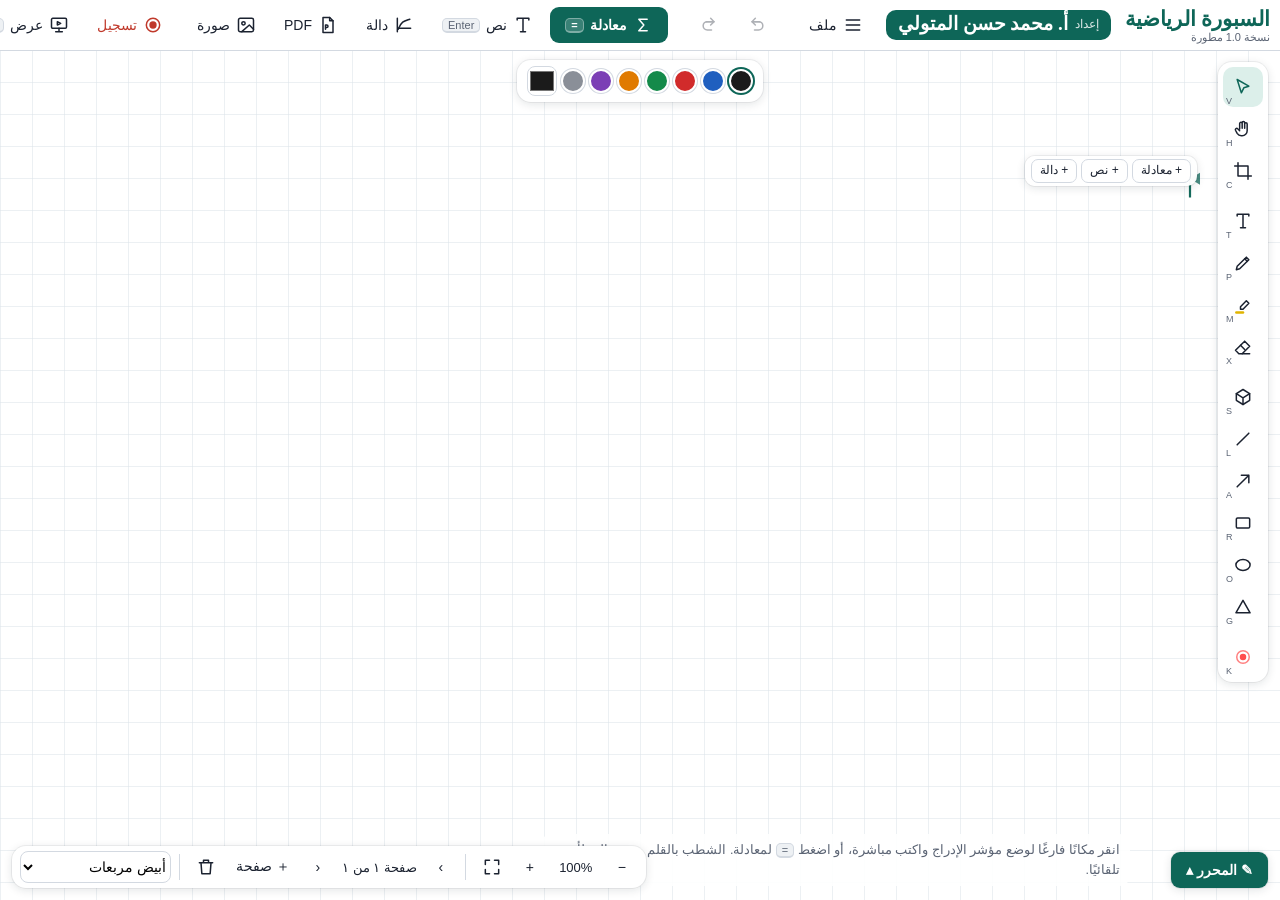
==== commit c9a8f295: "Publish whiteboard 1.0 (colleague's version + grapher fixes) to public board Co-Authored-By: Claude " ====
--- a/board/index.html
+++ b/board/index.html
@@ -17,6 +17,8 @@
   --accent:#0e6658; --accent-soft:#dcefea; --danger:#c0392b;
   --f-ui:"IBM Plex Sans Arabic","Segoe UI",Tahoma,sans-serif;
   --shadow:0 2px 10px rgba(20,30,40,.12),0 0 0 1px rgba(20,30,40,.06);
+  --dockH:300px;
+  --pinW:0px;
 }
 *{box-sizing:border-box}
 html,body{margin:0;height:100%;overflow:hidden;background:var(--bg);font-family:var(--f-ui);color:var(--ink);-webkit-user-select:none;user-select:none;touch-action:none}
@@ -51,7 +53,7 @@
 .menu hr{border:0;border-top:1px solid var(--line);margin:5px 4px}
 
 /* tools (right side in RTL) */
-#tools{position:fixed;top:62px;right:12px;display:grid;grid-auto-flow:column;gap:2px;background:var(--panel);padding:5px;border-radius:14px;box-shadow:var(--shadow);z-index:25}
+#tools{position:fixed;top:62px;right:calc(12px + var(--pinW));display:grid;grid-auto-flow:column;gap:2px;background:var(--panel);padding:5px;border-radius:14px;box-shadow:var(--shadow);z-index:25;transition:right .2s ease}
 #tools button{width:40px;height:40px;display:grid;place-items:center;border:0;border-radius:10px;background:none;position:relative}
 #tools button.gs{margin-top:8px}
 #tools button:hover{background:#f1f4f7}
@@ -60,7 +62,7 @@
 #tools button .k{position:absolute;bottom:1px;left:3px;font-size:9px;color:var(--muted)}
 
 /* properties bar */
-#props{position:fixed;top:60px;left:50%;transform:translateX(-50%);display:flex;align-items:center;gap:6px;background:var(--panel);padding:6px 10px;border-radius:14px;box-shadow:var(--shadow);z-index:24;max-width:calc(100vw - 90px);overflow-x:auto;scrollbar-width:none}
+#props{position:fixed;top:60px;left:calc(50% - var(--pinW)/2);transform:translateX(-50%);display:flex;align-items:center;gap:6px;background:var(--panel);padding:6px 10px;border-radius:14px;box-shadow:var(--shadow);z-index:24;max-width:calc(100vw - 90px - var(--pinW));overflow-x:auto;scrollbar-width:none}
 #props .grp{display:flex;align-items:center;gap:4px}
 #props .lbl{font-size:12px;color:var(--muted);white-space:nowrap}
 .sw{width:24px;height:24px;border-radius:50%;border:2px solid #fff;box-shadow:0 0 0 1px var(--line);padding:0;flex:none}
@@ -80,25 +82,56 @@
 #bottom select{height:32px;border:1px solid var(--line);border-radius:8px;background:#fff}
 
 /* hint */
-#hint{position:fixed;bottom:14px;right:70px;font-size:12.5px;color:var(--muted);background:rgba(255,255,255,.86);padding:6px 10px;border-radius:10px;z-index:20;max-width:46vw;line-height:1.6}
+#hint{position:fixed;bottom:14px;right:calc(70px + var(--pinW));font-size:12.5px;color:var(--muted);background:rgba(255,255,255,.88);padding:6px 10px;border-radius:10px;z-index:20;max-width:46vw;line-height:1.6}
 
 /* stage */
-#stage{position:fixed;top:50px;left:0;right:0;bottom:var(--dockH);width:100%;height:calc(100% - 50px - var(--dockH));display:block;touch-action:none;outline:none}
+#stage{position:fixed;top:50px;left:0;right:var(--pinW);bottom:var(--dockH);width:calc(100% - var(--pinW));height:calc(100% - 50px - var(--dockH));display:block;touch-action:none;outline:none;transition:right .2s ease,width .2s ease}
 #stage.c-crop{cursor:crosshair}
-:root{--dockH:340px}
 body.nodock,body.present{--dockH:0px}
 body:not(.nodock) #hint{display:none}
-body.nodock #hint{right:150px}
-#dock{position:fixed;left:0;right:0;bottom:0;height:var(--dockH);background:var(--panel);box-shadow:0 -1px 0 var(--line),0 -6px 18px rgba(20,30,40,.08);z-index:26;display:flex;flex-direction:column}
+body.nodock #hint{right:calc(150px + var(--pinW))}
+
+/* pinned question side panel (split-board) */
+#pinPanel{position:fixed;top:50px;right:0;bottom:var(--dockH);width:var(--pinW);background:var(--panel);border-left:1px solid var(--line);box-shadow:-4px 0 18px rgba(20,30,40,.08);z-index:23;display:none;flex-direction:column;overflow:hidden}
+body.pinned #pinPanel{display:flex}
+body.present #pinPanel{display:none}
+#pinBar{display:flex;align-items:center;gap:6px;padding:6px 10px;border-bottom:1px solid var(--line);background:#f8fafc;font-size:13px;flex:none}
+#pinBar b{color:var(--accent)}
+#pinBody{flex:1;overflow:auto;padding:12px;display:flex;align-items:flex-start;justify-content:center;background:#f2f5f8}
+#pinBody img{max-width:100%;height:auto;border-radius:8px;box-shadow:0 2px 10px rgba(0,0,0,.08);background:#fff}
+
+/* quick caret action pill */
+#caretPill{position:fixed;z-index:23;display:none;align-items:center;gap:4px;background:rgba(255,255,255,.94);backdrop-filter:blur(6px);padding:3px 6px;border-radius:10px;box-shadow:var(--shadow);font-size:12px}
+#caretPill button{border:1px solid var(--line);background:#fff;border-radius:7px;padding:3px 8px;font-size:12px;line-height:1.3}
+#caretPill button:hover{background:var(--accent-soft);border-color:var(--accent);color:var(--accent)}
+body.present #caretPill{display:none!important}
+
+/* function grapher modal */
+#fnBack{position:fixed;inset:0;background:rgba(12,20,28,.45);z-index:82;display:none;place-items:center}
+#fnBack.open{display:grid}
+#fnBox{width:min(440px,92vw);background:var(--panel);border-radius:16px;box-shadow:0 20px 60px rgba(0,0,0,.3);padding:16px 18px;display:flex;flex-direction:column;gap:10px}
+#fnBox h3{margin:0;font-size:17px;color:var(--accent)}
+#fnBox .fn-row{display:flex;align-items:center;gap:8px;font-size:14px}
+#fnBox input[type=text]{flex:1;height:38px;border:1px solid var(--line);border-radius:9px;padding:0 10px;font-size:15px;direction:ltr;text-align:left}
+#fnBox input[type=number]{width:76px;height:34px;border:1px solid var(--line);border-radius:8px;padding:0 6px;text-align:center}
+#fnBox .fn-chips{display:flex;flex-wrap:wrap;gap:5px}
+#fnBox .fn-chips button{border:1px solid var(--line);background:#f6f8fa;border-radius:8px;padding:4px 9px;font-size:12.5px}
+#fnBox .fn-chips button:hover{border-color:var(--accent);background:var(--accent-soft);color:var(--accent)}
+#fnBox .fn-lang button{border:1px solid var(--line);background:#f6f8fa;border-radius:8px;padding:4px 10px;font-size:12.5px}
+#fnBox .fn-lang button.on{border-color:var(--accent);background:var(--accent-soft);color:var(--accent);font-weight:700}
+#fnBox .fn-acts{display:flex;justify-content:flex-start;gap:8px;margin-top:4px}
+
+#dock{position:fixed;left:0;right:var(--pinW);bottom:0;height:var(--dockH);background:var(--panel);box-shadow:0 -1px 0 var(--line),0 -6px 18px rgba(20,30,40,.08);z-index:26;display:flex;flex-direction:column}
 body.nodock #dock,body.present #dock{display:none}
 #dockBar{display:flex;align-items:center;gap:6px;padding:3px 10px;border-bottom:1px solid var(--line);font-size:13.5px;flex:none}
 #dockBar b{color:var(--accent)}
 #dockBar .dkh{color:var(--muted);font-size:12px;white-space:nowrap;overflow:hidden;text-overflow:ellipsis}
 #dockBar .tb{height:30px;padding:0 9px}
 #dockBar .tb.ok{background:var(--accent);color:#fff;font-weight:700}
+#dockBar .tb.pin.on{background:var(--accent-soft);border-color:var(--accent);color:var(--accent);font-weight:700}
 #dkEditing{background:#fff3bf;border-radius:6px;padding:2px 8px;font-size:12.5px;display:none}
 #dockFrame{flex:1;border:0;width:100%;background:#fff}
-#dockShow{position:fixed;bottom:12px;right:12px;z-index:26;display:none;box-shadow:var(--shadow)}
+#dockShow{position:fixed;bottom:12px;right:calc(12px + var(--pinW));z-index:26;display:none;box-shadow:var(--shadow)}
 body.nodock #dockShow{display:inline-flex}
 body.present #dockShow{display:none}
 #geoPop{position:fixed;z-index:61;background:var(--panel);border-radius:14px;box-shadow:var(--shadow);padding:8px 10px;display:none;width:330px;max-height:calc(100vh - 80px);overflow:auto}
@@ -110,7 +143,7 @@
 #geoPop button.on{border-color:var(--accent);background:var(--accent-soft)}
 #geoPop button svg{width:34px;height:30px;flex:none}
 #geoPop label{display:flex;align-items:center;gap:6px;font-size:13px;margin-top:8px}
-#cropBar,#recBar{position:fixed;top:60px;left:50%;transform:translateX(-50%);z-index:62;background:#1b2230;color:#fff;border-radius:12px;padding:6px 10px;display:none;align-items:center;gap:6px;font-size:14px;box-shadow:var(--shadow)}
+#cropBar,#recBar{position:fixed;top:60px;left:calc(50% - var(--pinW)/2);transform:translateX(-50%);z-index:62;background:#1b2230;color:#fff;border-radius:12px;padding:6px 10px;display:none;align-items:center;gap:6px;font-size:14px;box-shadow:var(--shadow)}
 #cropBar.open,#recBar.open{display:flex}
 #cropBar img{height:44px;max-width:120px;object-fit:contain;background:#fff;border-radius:4px}
 #cropBar button,#recBar button{background:rgba(255,255,255,.12);border:0;color:#fff;height:34px;padding:0 10px;border-radius:8px}
@@ -190,7 +223,7 @@
 #pres button.on{background:rgba(255,255,255,.22)}
 #pres .pinfo{font-size:13px;padding:0 6px;opacity:.85;white-space:nowrap}
 body.present #top,body.present #tools,body.present #props,body.present #bottom,body.present #hint{display:none!important}
-body.present #stage{inset:0;height:100%}
+body.present #stage{inset:0;width:100%;height:100%}
 body.present #pres{display:flex}
 
 #printArea{display:none}
@@ -207,6 +240,8 @@
   .pp svg{max-width:100%;max-height:100%;width:100%;height:100%}
 }
 @media (max-width:760px){
+  body.pinned{--pinW:0px}
+  #pinPanel{display:none!important}
   #top .brand small,.tb .tl{display:none}
   #hint{display:none}
   #top{overflow-x:auto;scrollbar-width:none;gap:2px;padding:0 6px}
@@ -234,15 +269,16 @@
 <body>
 
 <div id="top">
-  <div class="brand"><b>السبورة الرياضية</b><small>نسخة تجريبية 0.2</small></div>
+  <div class="brand"><b>السبورة الرياضية</b><small>نسخة 1.0 مطورة</small></div>
   <div class="author" title="إعداد: أ. محمد حسن المتولي"><span>إعداد</span><b>أ. محمد حسن المتولي</b></div>
   <button class="tb" id="btnFile" title="ملف"><svg class="ic" viewBox="0 0 24 24"><path d="M4 6h16M4 12h16M4 18h16"/></svg><span class="tl">ملف</span></button>
   <div class="sep"></div>
   <button class="tb" id="btnUndo" title="تراجع (Ctrl+Z)"><svg class="ic" viewBox="0 0 24 24"><path d="M15 8H6l4-4M6 8l4 4"/><path d="M6 8h8a5 5 0 0 1 0 10H9" /></svg></button>
   <button class="tb" id="btnRedo" title="إعادة (Ctrl+Y)"><svg class="ic" viewBox="0 0 24 24" style="transform:scaleX(-1)"><path d="M15 8H6l4-4M6 8l4 4"/><path d="M6 8h8a5 5 0 0 1 0 10H9" /></svg></button>
   <div class="sep"></div>
-  <button class="tb eq" id="btnEq" title="إدراج معادلة من المحرر العربي"><svg class="ic" viewBox="0 0 24 24"><path d="M17 5H7l6 7-6 7h10"/></svg>معادلة <kbd>E</kbd></button>
+  <button class="tb eq" id="btnEq" title="إدراج معادلة من المحرر العربي (= أو E)"><svg class="ic" viewBox="0 0 24 24"><path d="M17 5H7l6 7-6 7h10"/></svg>معادلة <kbd>=</kbd></button>
   <button class="tb" id="btnText" title="نص جديد عند مؤشر الإدراج"><svg class="ic" viewBox="0 0 24 24"><path d="M5 6V4h14v2M12 4v16M9 20h6"/></svg><span class="tl">نص</span> <kbd>Enter</kbd></button>
+  <button class="tb" id="btnFn" title="رسم دالة بيانية على شبكة إحداثيات"><svg class="ic" viewBox="0 0 24 24"><path d="M4 20V4M4 16h16"/><path d="M5 17c4-10 8-10 14-12"/></svg><span class="tl">دالة</span></button>
   <button class="tb" id="btnPdf" title="فتح ملف PDF للكتابة عليه والاقتصاص منه"><svg class="ic" viewBox="0 0 24 24"><path d="M6 3h8l4 4v14H6z"/><path d="M14 3v4h4"/><path d="M9 15h1.5a1.5 1.5 0 0 0 0-3H9v5"/></svg><span class="tl">PDF</span></button>
   <button class="tb" id="btnImg" title="إدراج صورة"><svg class="ic" viewBox="0 0 24 24"><rect x="3" y="4" width="18" height="16" rx="2"/><circle cx="9" cy="10" r="2"/><path d="M21 17l-5-5-9 8"/></svg><span class="tl">صورة</span></button>
   <div class="grow"></div>
@@ -264,6 +300,23 @@
 
 <div id="tools"></div>
 <div id="props"></div>
+
+<div id="pinPanel">
+  <div id="pinBar">
+    <b>📌 سؤال مثبت</b>
+    <span style="color:var(--muted);font-size:11.5px">يبقى ظاهراً أثناء الحل</span>
+    <div class="grow"></div>
+    <button class="pb" id="pinToBoard" title="إدراج السؤال داخل السبورة">إدراج بالسبورة</button>
+    <button class="pb" id="pinClose" title="إغلاق اللوحة المثبتة">✕</button>
+  </div>
+  <div id="pinBody"><img id="pinImg" alt="السؤال المثبت"></div>
+</div>
+
+<div id="caretPill">
+  <button id="cpEq">+ معادلة</button>
+  <button id="cpText">+ نص</button>
+  <button id="cpFn">+ دالة</button>
+</div>
 
 <div id="bottom">
   <button class="pb" id="zOut" title="تصغير (Ctrl -)">−</button>
@@ -308,16 +361,25 @@
 <div id="hiPop"></div>
 
 <div id="geoPop"></div>
-<div id="cropBar"><img id="cropImg" alt=""><span>تم الاقتصاص — ضعه:</span><button class="main" data-c="new">في صفحة جديدة <kbd>Enter</kbd></button><button data-c="here">في هذه الصفحة</button><button data-c="copy">نسخ للصق في أي مكان</button><button data-c="x">✕</button></div>
+<div id="cropBar">
+  <img id="cropImg" alt="">
+  <span>تم الاقتصاص:</span>
+  <button class="main" data-c="new">في صفحة جديدة <kbd>Enter</kbd></button>
+  <button data-c="pin">📌 تثبيت جانبي</button>
+  <button data-c="here">في هذه الصفحة</button>
+  <button data-c="copy">نسخ</button>
+  <button data-c="x">✕</button>
+</div>
 <div id="recBar"><span class="dot"></span><span>تسجيل</span><span id="recTime">٠٠:٠٠</span><button id="recPause">⏸ إيقاف مؤقت</button><button id="recStop">⏹ إنهاء وحفظ</button></div>
 
 <div id="dock">
   <div id="dockBar">
     <b>✎ المحرر</b>
     <span id="dkEditing">تعديل معادلة من السبورة</span>
-    <span class="dkh">اكتب المعادلة ثم <kbd>Enter</kbd> لإدراجها · <kbd>Shift+Enter</kbd> سطر جديد داخل المعادلة · <kbd>Esc</kbd> للعودة إلى السبورة</span>
+    <span class="dkh">اكتب المعادلة ثم <kbd>Enter</kbd> لإدراجها · <kbd>Shift+Enter</kbd> سطر جديد · <kbd>Esc</kbd> للسبورة</span>
     <div class="grow"></div>
     <button class="tb ok" id="dkIns" title="إدراج المعادلة (Enter)">✓ إدراج</button>
+    <button class="tb pin" id="dkPin" title="إبقاء المحرر مفتوحاً بعد الإدراج">📌 تثبيت</button>
     <button class="tb" id="dkClear" title="مسح المعادلة">مسح</button>
     <button class="tb" id="dkAdv" title="فتح المعادلة في المحرر الكامل (Shift+E)">⤢ المحرر الكامل</button>
     <button class="tb" id="dkTall" title="تغيير ارتفاع المحرر">↕</button>
@@ -326,6 +388,39 @@
   <iframe id="dockFrame" title="المحرر العربي المبسط"></iframe>
 </div>
 <button class="tb eq" id="dockShow">✎ المحرر ▴</button>
+
+<div id="fnBack"><div id="fnBox">
+  <h3>رسم دالة بيانية</h3>
+  <div class="fn-row fn-lang" id="fnLang">
+    <span style="font-size:12.5px;color:var(--muted)">لغة الكتابة على الرسم</span>
+    <button type="button" data-lang="ar">عربي: ص = جا(س)</button>
+    <button type="button" data-lang="en">English: y = sin(x)</button>
+  </div>
+  <div class="fn-row">
+    <span id="fnYLbl">ص =</span>
+    <input type="text" id="fnExpr" value="x^2 - 4" placeholder="مثال: x^2 - 4 أو س^2 - 4 أو sin(x)">
+  </div>
+  <div class="fn-chips" id="fnChips">
+    <button type="button" data-fn="x^2 - 4" data-ar="س² − ٤" data-en="x² − 4">س² − ٤</button>
+    <button type="button" data-fn="2*x + 1" data-ar="٢س + ١" data-en="2x + 1">٢س + ١</button>
+    <button type="button" data-fn="-x^2 + 4" data-ar="−س² + ٤" data-en="−x² + 4">−س² + ٤</button>
+    <button type="button" data-fn="sin(x)" data-ar="جا(س)" data-en="sin(x)">جا(س)</button>
+    <button type="button" data-fn="cos(x)" data-ar="جتا(س)" data-en="cos(x)">جتا(س)</button>
+    <button type="button" data-fn="1/x" data-ar="١ / س" data-en="1 / x">١ / س</button>
+  </div>
+  <div class="fn-row">
+    <span style="font-size:12.5px;color:var(--muted)">المدى من</span>
+    <input type="number" id="fnMin" value="-6" step="1">
+    <span style="font-size:12.5px;color:var(--muted)">إلى</span>
+    <input type="number" id="fnMax" value="6" step="1">
+    <span style="font-size:12.5px;color:var(--muted)">العرض</span>
+    <input type="number" id="fnW" value="380" step="20" min="180" max="900">
+  </div>
+  <div class="fn-acts">
+    <button class="tb eq" id="fnOk">✓ إدراج الرسم البياني</button>
+    <button class="tb" id="fnCancel">إلغاء</button>
+  </div>
+</div></div>
 
 <div id="pres">
   <button id="prPrev" title="السابق">›</button>
@@ -356,15 +451,14 @@
 
 <div class="dlgBack" id="helpBack"><div class="dlg">
   <button class="pb close" id="helpClose">✕</button>
-  <h2>العمل بلوحة المفاتيح والفأرة</h2>
+  <h2>العمل بلوحة المفاتيح والفأرة والقلم</h2>
   <div style="font-size:14px;line-height:1.8;color:var(--muted)">
-    السبورة مصممة لتعمل بالكامل بلوحة المفاتيح والفأرة؛ القلم واللمس إضافة لمن يملكهما.
-    انقر في أي مكان فارغ لتضع <b style="color:var(--accent)">مؤشر الإدراج</b>، ثم ابدأ الكتابة مباشرة (بالعربية) أو اضغط <kbd>Enter</kbd> لنص جديد أو <kbd>E</kbd> لمعادلة. كل عنصر جديد ينزل تلقائيًا تحت السابق كأنك تكتب في دفتر.
+    السبورة مصممة لتعمل بسلاسة بلوحة المفاتيح والفأرة والقلم الذكي. انقر في أي مكان فارغ لوضع <b style="color:var(--accent)">مؤشر الإدراج</b>، ثم ابدأ الكتابة مباشرة أو اضغط <kbd>=</kbd> أو <kbd>E</kbd> لمعادلة. كما يمكنك <b>الشطب بالقلم ذهاباً وإياباً</b> لمسح أي خط يدوي بسرعة.
   </div>
   <h3>الكتابة والإدراج</h3>
   <div class="keys">
     <div><span>نص جديد عند المؤشر</span><span><kbd>Enter</kbd> أو ابدأ الكتابة</span></div>
-    <div><span>الانتقال إلى المحرر الثابت أسفل السبورة</span><span><kbd>E</kbd></span></div>
+    <div><span>فتح / الانتقال لمحرر المعادلات</span><span><kbd>=</kbd> أو <kbd>E</kbd></span></div>
     <div><span>المحرر الكامل في نافذة كبيرة</span><kbd>Shift+E</kbd></div>
     <div><span>العودة من المحرر إلى السبورة</span><kbd>Esc</kbd></div>
     <div><span>إنهاء النص وبدء سطر جديد تحته</span><span><kbd>Ctrl+Enter</kbd></span></div>
@@ -416,7 +510,7 @@
 <div id="measure" style="position:fixed;left:-9999px;top:0;visibility:hidden"></div>
 
 <script>
-'use strict';const _0x364f2c=_0x5ce6;(function(_0x521d7d,_0x25e8ca){const _0x2f1a54=_0x5ce6,_0x15de3f=_0x521d7d();while(!![]){try{const _0x3423bb=parseInt(_0x2f1a54(0x384))/0x1*(parseInt(_0x2f1a54(0x1e0))/0x2)+parseInt(_0x2f1a54(0x1cb))/0x3+-parseInt(_0x2f1a54(0x5ae))/0x4*(parseInt(_0x2f1a54(0x47c))/0x5)+parseInt(_0x2f1a54(0x556))/0x6+parseInt(_0x2f1a54(0x15a))/0x7+-parseInt(_0x2f1a54(0x370))/0x8+-parseInt(_0x2f1a54(0x589))/0x9*(parseInt(_0x2f1a54(0x4c1))/0xa);if(_0x3423bb===_0x25e8ca)break;else _0x15de3f['push'](_0x15de3f['shift']());}catch(_0x438211){_0x15de3f['push'](_0x15de3f['shift']());}}}(_0x4f91,0xb620a));const EDITOR_URL=_0x364f2c(0x200),IN_APP=!!(window[_0x364f2c(0x1bd)]&&window[_0x364f2c(0x1bd)]['isNativePlatform']&&window[_0x364f2c(0x1bd)][_0x364f2c(0x4ef)]()),DRAFT_KEY=_0x364f2c(0x35e),NS=_0x364f2c(0x3f7),$=_0x4eef74=>document[_0x364f2c(0x387)](_0x4eef74),stage=$(_0x364f2c(0x562)),world=$('world'),gObjs=$('objs'),gLive=$('live'),gUI=$('ui'),gScr=$(_0x364f2c(0x4b1)),bgRect=$('bgRect'),defs=$('defs'),ted=$(_0x364f2c(0x479)),THEMES={'white':{'bg':_0x364f2c(0x31b),'grid':_0x364f2c(0x3f5),'ink':'#1b1b1b'},'cream':{'bg':_0x364f2c(0x2bb),'grid':'#e3d9c0','ink':_0x364f2c(0x346)},'green':{'bg':_0x364f2c(0x4d9),'grid':'#2f6250','ink':_0x364f2c(0x31b)},'black':{'bg':_0x364f2c(0x23a),'grid':_0x364f2c(0x513),'ink':'#ffffff'}},INK_LIGHT=[_0x364f2c(0x346),_0x364f2c(0x1a1),_0x364f2c(0x1df),'#148a4a','#e07a00',_0x364f2c(0x4a9),_0x364f2c(0x159)],INK_DARK=[_0x364f2c(0x31b),_0x364f2c(0x242),_0x364f2c(0x48e),_0x364f2c(0x4c3),_0x364f2c(0x170),_0x364f2c(0x36a),_0x364f2c(0x511)],HL_COLORS=[_0x364f2c(0x191),_0x364f2c(0x4c3),_0x364f2c(0x28b),_0x364f2c(0x170),'#ffa94d'],FONT_DATA=[[_0x364f2c(0x365),_0x364f2c(0x4ba),'ar','al',0x0],[_0x364f2c(0x271),_0x364f2c(0x434),'ar','al',0x0],[_0x364f2c(0x2ba),_0x364f2c(0x45c),'ar','al',0x0],[_0x364f2c(0x1d5),'لطيف','ar','al',0x0],[_0x364f2c(0x3d4),_0x364f2c(0x4cb),'ar','al',0x0],[_0x364f2c(0x4b8),'مركزي','ar','al',0x0],[_0x364f2c(0x575),_0x364f2c(0x3fe),'ar','al',0x0],[_0x364f2c(0x4d6),'عارف\x20رقعة','ar','al',0x0],['noto-kufi-arabic',_0x364f2c(0x2fd),'ar','al',0x0],[_0x364f2c(0x4a7),_0x364f2c(0x307),'ar','al',0x0],[_0x364f2c(0x344),_0x364f2c(0x314),'ar','al',0x0],['tajawal',_0x364f2c(0x4a6),'ar','al',0x0],['almarai',_0x364f2c(0x563),'ar','al',0x0],[_0x364f2c(0x3d9),'المسيري','ar','al',0x0],['readex-pro',_0x364f2c(0x3bd),'ar','al',0x0],[_0x364f2c(0x3ea),_0x364f2c(0x1ad),'ar','al',0x0],[_0x364f2c(0x403),_0x364f2c(0x2d3),'ar','al',0x0],[_0x364f2c(0x408),_0x364f2c(0x17d),'ar','al',0x0],['alexandria',_0x364f2c(0x214),'ar','al',0x0],[_0x364f2c(0x53b),_0x364f2c(0x566),'ar','al',0x0],[_0x364f2c(0x437),_0x364f2c(0x2cf),'ar','al',0x0],[_0x364f2c(0x23b),_0x364f2c(0x15f),'ar','al',0x0],[_0x364f2c(0x509),_0x364f2c(0x5b2),'ar','al',0x0],[_0x364f2c(0x427),_0x364f2c(0x14c),'ar','al',0x0],['katibeh',_0x364f2c(0x219),'ar','al',0x0],['beiruti',_0x364f2c(0x54a),'ar','al',0x0],[_0x364f2c(0x1de),_0x364f2c(0x257),'ar','al',0x0],[_0x364f2c(0x5d2),_0x364f2c(0x430),'ar','al',0x0],['ruwudu','رودو','ar','al',0x0],['noto-nastaliq-urdu',_0x364f2c(0x554),'ar','al',0x0],[_0x364f2c(0x2e2),_0x364f2c(0x1f8),'ar','al',0x0],[_0x364f2c(0x3d3),'أميري\x20قرآن','ar','al',0x0],['reem-kufi-ink',_0x364f2c(0x507),'ar','al',0x0],['reem-kufi-fun',_0x364f2c(0x428),'ar','al',0x0],[_0x364f2c(0x3d5),'عارف\x20رقعة\x20حبر','ar','al',0x0],[_0x364f2c(0x525),_0x364f2c(0x458),'ar','al',0x0],['jomhuria',_0x364f2c(0x1a8),'ar','al',0x0],[_0x364f2c(0x231),_0x364f2c(0x39f),'ar','al',0x0],['kufam',_0x364f2c(0x392),'ar','al',0x0],[_0x364f2c(0x3f0),_0x364f2c(0x341),'ar','al',0x0],[_0x364f2c(0x468),'فايبز','ar','al',0x0],[_0x364f2c(0x5a0),'زين','ar','al',0x0],[_0x364f2c(0x24f),_0x364f2c(0x319),'ar','al',0x0],['stix-two-text',_0x364f2c(0x4a5),'en','gl',0x1],[_0x364f2c(0x190),'Tinos\x20(Times)','en','gl',0x1],[_0x364f2c(0x342),_0x364f2c(0x502),'en','l',0x1],[_0x364f2c(0x4d0),_0x364f2c(0x298),'en','gl',0x1],[_0x364f2c(0x1d8),_0x364f2c(0x160),'en','l',0x1],[_0x364f2c(0x478),_0x364f2c(0x1ec),'en','gl',0x1],[_0x364f2c(0x4b6),_0x364f2c(0x594),'en','gl',0x1],[_0x364f2c(0x54f),_0x364f2c(0x166),'en','l',0x1],[_0x364f2c(0x16a),'Lora','en','l',0x1],[_0x364f2c(0x5a3),_0x364f2c(0x32a),'en','l',0x1],[_0x364f2c(0x461),_0x364f2c(0x5b5),'en','gl',0x1],[_0x364f2c(0x385),'Roboto','en','gl',0x1],[_0x364f2c(0x413),_0x364f2c(0x49c),'en','gl',0x1],[_0x364f2c(0x360),'Lato','en','l',0x1],[_0x364f2c(0x452),'Inter','en','gl',0x1],['fira-sans',_0x364f2c(0x168),'en','gl',0x1],[_0x364f2c(0x1ff),_0x364f2c(0x308),'en','l',0x1],[_0x364f2c(0x599),_0x364f2c(0x380),'en','l',0x0],[_0x364f2c(0x454),_0x364f2c(0x470),'en','l',0x1],['comic-neue','Comic\x20Neue','en','l',0x1],[_0x364f2c(0x48a),_0x364f2c(0x48c),'en','l',0x0],['libertinus-serif','Libertinus\x20(LaTeX)','en','gl',0x1],[_0x364f2c(0x516),'Gentium','en','gl',0x1],['charis-sil',_0x364f2c(0x24a),'en','l',0x1],[_0x364f2c(0x283),_0x364f2c(0x4e7),'en','gl',0x1],[_0x364f2c(0x223),'Spectral','en','l',0x1],[_0x364f2c(0x2e6),_0x364f2c(0x422),'en','l',0x1],[_0x364f2c(0x17a),'Newsreader','en','l',0x1],[_0x364f2c(0x3e9),_0x364f2c(0x45e),'en','gl',0x1],[_0x364f2c(0x526),_0x364f2c(0x397),'en','l',0x1],[_0x364f2c(0x503),'Caveat\x20(يدوي)','en','l',0x0],[_0x364f2c(0x51c),_0x364f2c(0x55f),'en','l',0x0],[_0x364f2c(0x30f),'Gelasio\x20(Georgia)','en','l',0x1],[_0x364f2c(0x550),_0x364f2c(0x19c),'en','gl',0x1],[_0x364f2c(0x58c),_0x364f2c(0x3d6),'en','l',0x1],[_0x364f2c(0x5b7),_0x364f2c(0x534),'en','l',0x1],[_0x364f2c(0x15e),_0x364f2c(0x4ec),'ar','al',0x0]],SYS_FONTS=[[_0x364f2c(0x306),_0x364f2c(0x322),'mine'],[_0x364f2c(0x23c),_0x364f2c(0x34d),_0x364f2c(0x2d9)],['Al-QuranAlKareem',_0x364f2c(0x50a),'mine'],[_0x364f2c(0x547),'الظل\x20(ae_Shado)',_0x364f2c(0x2d9)],[_0x364f2c(0x446),_0x364f2c(0x167),'mine'],['Traditional\x20Arabic',_0x364f2c(0x3b1),_0x364f2c(0x295)],['Simplified\x20Arabic',_0x364f2c(0x3d8),_0x364f2c(0x295)],[_0x364f2c(0x29c),_0x364f2c(0x29c),_0x364f2c(0x295)],[_0x364f2c(0x535),_0x364f2c(0x535),_0x364f2c(0x295)],['Sakkal\x20Majalla',_0x364f2c(0x40e),_0x364f2c(0x295)],[_0x364f2c(0x37a),'Andalus','sys'],[_0x364f2c(0x2ef),_0x364f2c(0x2ef),'sys'],['Microsoft\x20Uighur','Microsoft\x20Uighur','sys'],['Urdu\x20Typesetting',_0x364f2c(0x21c),_0x364f2c(0x295)],[_0x364f2c(0x54b),'Dubai',_0x364f2c(0x295)],[_0x364f2c(0x15b),_0x364f2c(0x15b),_0x364f2c(0x295)],[_0x364f2c(0x2bd),'Dubai\x20Medium',_0x364f2c(0x295)],[_0x364f2c(0x3f3),_0x364f2c(0x3f3),_0x364f2c(0x295)],[_0x364f2c(0x35a),_0x364f2c(0x35a),_0x364f2c(0x295)],[_0x364f2c(0x497),_0x364f2c(0x497),'sys'],['PT\x20Bold\x20Heading',_0x364f2c(0x577),'sys'],[_0x364f2c(0x2b9),'PT\x20Bold\x20Broken',_0x364f2c(0x295)],['PT\x20Bold\x20Arch',_0x364f2c(0x2e7),_0x364f2c(0x295)],[_0x364f2c(0x183),_0x364f2c(0x183),_0x364f2c(0x295)],['PT\x20Bold\x20Mirror',_0x364f2c(0x553),'sys'],[_0x364f2c(0x40b),_0x364f2c(0x40b),_0x364f2c(0x295)],[_0x364f2c(0x46b),_0x364f2c(0x46b),_0x364f2c(0x295)],['PT\x20Separated\x20Baloon',_0x364f2c(0x325),'sys'],[_0x364f2c(0x233),'Akhbar\x20MT',_0x364f2c(0x295)],[_0x364f2c(0x536),_0x364f2c(0x536),'sys'],[_0x364f2c(0x2a7),_0x364f2c(0x2a7),_0x364f2c(0x295)],[_0x364f2c(0x561),_0x364f2c(0x561),_0x364f2c(0x295)],[_0x364f2c(0x5be),_0x364f2c(0x5be),'sys'],['Diwani\x20Letter',_0x364f2c(0x5ad),_0x364f2c(0x295)],[_0x364f2c(0x4a0),_0x364f2c(0x4a0),_0x364f2c(0x295)],[_0x364f2c(0x49f),_0x364f2c(0x49f),'sys'],[_0x364f2c(0x2dd),_0x364f2c(0x2dd),_0x364f2c(0x295)],['Farsi\x20Simple\x20Bold','Farsi\x20Simple\x20Bold',_0x364f2c(0x295)],['Farsi\x20Simple\x20Outline','Farsi\x20Simple\x20Outline',_0x364f2c(0x295)],[_0x364f2c(0x2d0),_0x364f2c(0x2d0),_0x364f2c(0x295)],[_0x364f2c(0x4f6),_0x364f2c(0x4f6),'sys'],[_0x364f2c(0x367),_0x364f2c(0x367),'sys'],[_0x364f2c(0x36c),_0x364f2c(0x36c),'sys'],[_0x364f2c(0x463),_0x364f2c(0x463),_0x364f2c(0x295)],[_0x364f2c(0x1d0),_0x364f2c(0x1d0),_0x364f2c(0x295)],[_0x364f2c(0x4fd),_0x364f2c(0x4fd),_0x364f2c(0x295)],[_0x364f2c(0x335),_0x364f2c(0x335),'sys'],['Simple\x20Indust\x20Shaded',_0x364f2c(0x476),_0x364f2c(0x295)],[_0x364f2c(0x26f),_0x364f2c(0x26f),_0x364f2c(0x295)],['AL-Mohanad','AL-Mohanad',_0x364f2c(0x295)],[_0x364f2c(0x55c),_0x364f2c(0x55c),_0x364f2c(0x295)],[_0x364f2c(0x2b1),_0x364f2c(0x2b1),_0x364f2c(0x295)],[_0x364f2c(0x4c7),_0x364f2c(0x4c7),_0x364f2c(0x295)],[_0x364f2c(0x446),_0x364f2c(0x446),_0x364f2c(0x295)],[_0x364f2c(0x265),_0x364f2c(0x265),_0x364f2c(0x295)],[_0x364f2c(0x5c7),_0x364f2c(0x5c7),_0x364f2c(0x295)],['Droid\x20Arabic\x20Kufi',_0x364f2c(0x229),_0x364f2c(0x295)],['Droid\x20Arabic\x20Naskh',_0x364f2c(0x46f),'sys'],[_0x364f2c(0x5d3),_0x364f2c(0x5d3),_0x364f2c(0x295)],['Hacen\x20Tunisia',_0x364f2c(0x3eb),_0x364f2c(0x295)],[_0x364f2c(0x2b2),_0x364f2c(0x2b2),'sys'],['Sultan\x20normal',_0x364f2c(0x1ef),_0x364f2c(0x295)],['Mohammad\x20Bold\x20Normal',_0x364f2c(0x4cd),_0x364f2c(0x295)],[_0x364f2c(0x3fb),_0x364f2c(0x3fb),'sys'],[_0x364f2c(0x1dd),_0x364f2c(0x1dd),_0x364f2c(0x295)],['Arial',_0x364f2c(0x3bf),_0x364f2c(0x295)],['Tahoma',_0x364f2c(0x1b2),'sys'],['Times\x20New\x20Roman',_0x364f2c(0x40f),_0x364f2c(0x295)],[_0x364f2c(0x4e8),_0x364f2c(0x4e8),'sys'],[_0x364f2c(0x3d0),_0x364f2c(0x3d0),_0x364f2c(0x295)],[_0x364f2c(0x38c),_0x364f2c(0x38c),_0x364f2c(0x295)],[_0x364f2c(0x1b7),'Courier\x20New',_0x364f2c(0x295)],[_0x364f2c(0x45a),_0x364f2c(0x45a),_0x364f2c(0x295)],[_0x364f2c(0x181),_0x364f2c(0x181),_0x364f2c(0x295)],[_0x364f2c(0x35d),_0x364f2c(0x35d),_0x364f2c(0x295)]],UR={'a':_0x364f2c(0x161),'l':_0x364f2c(0x37c),'g':'U+0370-0377,U+037A-037F,U+0384-038A,U+038C,U+038E-03A1,U+03A3-03FF'},SUBNAME={'a':_0x364f2c(0x3e0),'l':_0x364f2c(0x1eb),'g':_0x364f2c(0x4b2)},FONTS=[[_0x364f2c(0x1b1),_0x364f2c(0x359),'ar'],...FONT_DATA[_0x364f2c(0x1a5)](_0xe4ec60=>['MF-'+_0xe4ec60[0x0],_0xe4ec60[0x1],_0xe4ec60[0x2]]),...SYS_FONTS[_0x364f2c(0x1a5)](_0x2fc910=>[_0x2fc910[0x0],_0x2fc910[0x1],_0x2fc910[0x2]])];function famKey(_0x4a9248){const _0x35673c=_0x364f2c;return(_0x4a9248||'')[_0x35673c(0x259)](',')[0x0][_0x35673c(0x3d1)]()['replace'](/^['"]|['"]$/g,'');}function fontLabel(_0x2caf9c){const _0x305b15=_0x364f2c;let _0x1f001c=famKey(_0x2caf9c);if(/^bf-/['test'](_0x1f001c))_0x1f001c=_0x305b15(0x2fe)+_0x1f001c['slice'](0x3);const _0x5f1e62=FONTS['find'](_0x1d6bbd=>_0x1d6bbd[0x0][_0x305b15(0x2e9)]()===_0x1f001c[_0x305b15(0x2e9)]())||myFonts[_0x305b15(0x4dc)](_0x1fe1d9=>_0x1fe1d9[0x0][_0x305b15(0x2e9)]()===_0x1f001c[_0x305b15(0x2e9)]());return _0x5f1e62?_0x5f1e62[0x1]:_0x1f001c||'—';}let myFonts=[];function loadMyFonts(){return new Promise(_0x1ac0fe=>{const _0x1c6aa6=_0x5ce6;let _0x51f14e;try{_0x51f14e=indexedDB[_0x1c6aa6(0x316)](_0x1c6aa6(0x5d4));}catch(_0xde411){return _0x1ac0fe();}_0x51f14e[_0x1c6aa6(0x4be)]=()=>_0x1ac0fe(),_0x51f14e[_0x1c6aa6(0x32d)]=()=>{const _0x178fbf=_0x1c6aa6;try{_0x51f14e[_0x178fbf(0x560)][_0x178fbf(0x485)]();}catch(_0x333fb1){}},_0x51f14e[_0x1c6aa6(0x236)]=()=>{const _0x506f74=_0x1c6aa6,_0x32b909=_0x51f14e[_0x506f74(0x1f5)];if(!_0x32b909[_0x506f74(0x260)]['contains']('f'))return _0x32b909[_0x506f74(0x4ac)](),_0x1ac0fe();const _0x3b9e2b=[],_0x446709=_0x32b909[_0x506f74(0x560)]('f')[_0x506f74(0x38d)]('f')[_0x506f74(0x5c6)]();_0x446709['onsuccess']=async()=>{const _0x42efa5=_0x506f74,_0x836838=_0x446709[_0x42efa5(0x1f5)];if(_0x836838){_0x3b9e2b[_0x42efa5(0x27e)]([_0x836838['key'],_0x836838[_0x42efa5(0x269)]]),_0x836838[_0x42efa5(0x3cd)]();return;}_0x32b909[_0x42efa5(0x4ac)]();for(const [_0x3ee6a2,_0x4f92b9]of _0x3b9e2b){try{let _0xcdc1ba=null,_0x3eb66e=null;const _0x3b70eb=_0x54374f=>{const _0x527d65=_0x42efa5;if(!_0x54374f)return;if(_0x54374f instanceof Blob||_0x54374f instanceof ArrayBuffer||ArrayBuffer['isView'](_0x54374f)){_0xcdc1ba=_0xcdc1ba||_0x54374f;return;}if(typeof _0x54374f===_0x527d65(0x5d6))for(const _0x3ba4ba in _0x54374f){const _0x27aabb=_0x54374f[_0x3ba4ba];if(!_0x3eb66e&&typeof _0x27aabb===_0x527d65(0x46d)&&/^(family|name|fam|title)$/i[_0x527d65(0x450)](_0x3ba4ba))_0x3eb66e=_0x27aabb;_0x3b70eb(_0x27aabb);}};_0x3b70eb(_0x4f92b9),_0x3eb66e=_0x3eb66e||(typeof _0x3ee6a2===_0x42efa5(0x46d)?_0x3ee6a2:null);if(!_0xcdc1ba||!_0x3eb66e)continue;const _0x108383=_0xcdc1ba instanceof Blob?await _0xcdc1ba[_0x42efa5(0x492)]():ArrayBuffer[_0x42efa5(0x50c)](_0xcdc1ba)?_0xcdc1ba[_0x42efa5(0x178)]:_0xcdc1ba,_0x2c30d9=new FontFace(_0x3eb66e,_0x108383);await _0x2c30d9[_0x42efa5(0x1a7)](),document[_0x42efa5(0x425)][_0x42efa5(0x3d7)](_0x2c30d9);if(!myFonts[_0x42efa5(0x29a)](_0x5b1db1=>_0x5b1db1[0x0]===_0x3eb66e))myFonts[_0x42efa5(0x27e)]([_0x3eb66e,_0x3eb66e,_0x42efa5(0x2d9)]);}catch(_0x35eecd){}}_0x1ac0fe();},_0x446709['onerror']=()=>{const _0x2df047=_0x506f74;_0x32b909[_0x2df047(0x4ac)](),_0x1ac0fe();};};});}const availCache={};function fontAvailable(_0x3020bc){const _0x5bfbdc=_0x364f2c;if(_0x3020bc in availCache)return availCache[_0x3020bc];const _0x4cca30=measureCtx2(),_0xb1a720=_0x5bfbdc(0x210);let _0x309c6f=![];for(const _0x24aeb6 of['monospace','serif']){_0x4cca30['font']='40px\x20'+_0x24aeb6;const _0x405016=_0x4cca30['measureText'](_0xb1a720)[_0x5bfbdc(0x573)];_0x4cca30[_0x5bfbdc(0x20d)]='40px\x20\x27'+_0x3020bc+_0x5bfbdc(0x3ab)+_0x24aeb6;if(Math['abs'](_0x4cca30[_0x5bfbdc(0x30d)](_0xb1a720)[_0x5bfbdc(0x573)]-_0x405016)>0.5){_0x309c6f=!![];break;}}return availCache[_0x3020bc]=_0x309c6f;}let _mc=null;function measureCtx2(){const _0x35cb38=_0x364f2c;return _mc||(_mc=document['createElement']('canvas')[_0x35cb38(0x315)]('2d'));}function installFonts(){const _0x4c5116=_0x364f2c;let _0x25f6d4='';for(const [_0x235b4a,,,_0x1a2991,_0x4b400c]of FONT_DATA){for(const _0x15727a of _0x1a2991){for(const _0x1696e4 of _0x4b400c?[_0x4c5116(0x213),_0x4c5116(0x39c)]:[_0x4c5116(0x213)]){for(const _0x2547b6 of[_0x4c5116(0x2fe)+_0x235b4a,'bf-'+_0x235b4a]){_0x25f6d4+=_0x4c5116(0x533)+_0x2547b6+'\x27;font-style:'+_0x1696e4+';font-weight:400;font-display:swap;src:url(\x27'+ROOT+_0x4c5116(0x386)+_0x235b4a+'-'+SUBNAME[_0x15727a]+_0x4c5116(0x4a3)+_0x1696e4+_0x4c5116(0x241)+UR[_0x15727a]+'}\x0a';}}}}const _0x53817b=document[_0x4c5116(0x318)]('style');_0x53817b['id']=_0x4c5116(0x58d),_0x53817b[_0x4c5116(0x358)]=_0x25f6d4,document[_0x4c5116(0x571)][_0x4c5116(0x3c1)](_0x53817b);const _0xc6a488=document['createElement'](_0x4c5116(0x3cf));_0xc6a488[_0x4c5116(0x2c0)]=_0x4c5116(0x27f),_0xc6a488['href']=ROOT+_0x4c5116(0x447),document[_0x4c5116(0x571)]['appendChild'](_0xc6a488),loadMyFonts()['then'](()=>{invalidateTexts(),render();});}const AR_DIG=_0x364f2c(0x246);let doc=newDoc(),views={},tool=_0x364f2c(0x52e),sel=new Set(),editing=null,hist=[],hi=-0x1,clip=null,spaceDown=![];const style={'geo':_0x364f2c(0x32e),'autoLabel':![],'italic':![],'underline':![],'align':_0x364f2c(0x177),'lh':1.4,'color':null,'width':0x3,'hlColor':'#ffd23f','hlWidth':0x12,'fill':_0x364f2c(0x297),'dash':![],'size':0x1e,'font':_0x364f2c(0x1b1),'bold':![],'digits':'ar','eqSize':0x22},present={'on':![],'reveal':![],'step':0x0,'steps':[],'ptool':'none'};function uid(){const _0x8cbe43=_0x364f2c;return Math['random']()[_0x8cbe43(0x48d)](0x24)[_0x8cbe43(0x25e)](0x2,0xa);}function newPage(){const _0x2289f=_0x364f2c;return{'id':uid(),'theme':'white','bg':_0x2289f(0x4c4),'objs':[],'cur':null};}function newDoc(){return{'v':0x1,'pages':[newPage()],'cur':0x0,'assets':{},'fonts':{}};}const page=()=>doc['pages'][doc[_0x364f2c(0x40d)]],view=()=>views[page()['id']]||(views[page()['id']]={'x':0x0,'y':0x0,'z':0x1}),theme=()=>THEMES[page()['theme']]||THEMES[_0x364f2c(0x474)],ink=()=>theme()[_0x364f2c(0x457)],curColor=()=>style[_0x364f2c(0x37e)]||ink(),isDark=()=>page()[_0x364f2c(0x1b6)]===_0x364f2c(0x580)||page()['theme']==='black';function stageRect(){const _0x17abef=_0x364f2c;return stage[_0x17abef(0x2e0)]();}function toWorld(_0x54e825,_0x2de5a6){const _0xc57fff=_0x364f2c,_0x317a4a=stageRect(),_0x16d530=view();return{'x':_0x16d530['x']+(_0x54e825-_0x317a4a[_0xc57fff(0x2f0)])/_0x16d530['z'],'y':_0x16d530['y']+(_0x2de5a6-_0x317a4a[_0xc57fff(0x14b)])/_0x16d530['z']};}function toClient(_0x1d3984,_0x14a9d7){const _0x57b6fd=_0x364f2c,_0x2fc5de=stageRect(),_0x4df50e=view();return{'x':_0x2fc5de[_0x57b6fd(0x2f0)]+(_0x1d3984-_0x4df50e['x'])*_0x4df50e['z'],'y':_0x2fc5de['top']+(_0x14a9d7-_0x4df50e['y'])*_0x4df50e['z']};}function f(_0xbb1110){const _0x47bbf3=_0x364f2c;return Math[_0x47bbf3(0x353)](_0xbb1110*0x64)/0x64;}function esc(_0x3409df){const _0x554d72=_0x364f2c;return String(_0x3409df)[_0x554d72(0x4a2)](/[&<>"]/g,_0x3d2b26=>({'&':_0x554d72(0x373),'<':'&lt;','>':_0x554d72(0x354),'\x22':_0x554d72(0x4ee)}[_0x3d2b26]));}function arDigits(_0x4f5e3f){const _0x72d2f0=_0x364f2c;return _0x4f5e3f[_0x72d2f0(0x4a2)](/[0-9]/g,_0x57f5bc=>AR_DIG[_0x57f5bc]);}function enDigits(_0x1341bf){const _0x45faba=_0x364f2c;return _0x1341bf[_0x45faba(0x4a2)](/[٠-٩]/g,_0x315cf9=>String(AR_DIG[_0x45faba(0x27c)](_0x315cf9)));}function distSeg(_0x5c37d6,_0x4a9722,_0x119a5f,_0x29d508,_0x2286ed,_0x47b287){const _0x1a3a7b=_0x364f2c,_0x49a8cf=_0x2286ed-_0x119a5f,_0x3a865a=_0x47b287-_0x29d508,_0x5e99c4=_0x49a8cf*_0x49a8cf+_0x3a865a*_0x3a865a;let _0x276a34=_0x5e99c4?((_0x5c37d6-_0x119a5f)*_0x49a8cf+(_0x4a9722-_0x29d508)*_0x3a865a)/_0x5e99c4:0x0;_0x276a34=Math[_0x1a3a7b(0x4d7)](0x0,Math[_0x1a3a7b(0x1fa)](0x1,_0x276a34));const _0x55234b=_0x119a5f+_0x276a34*_0x49a8cf,_0x4a0586=_0x29d508+_0x276a34*_0x3a865a;return Math['hypot'](_0x5c37d6-_0x55234b,_0x4a9722-_0x4a0586);}function bbox(_0x2dc1c1){const _0xf7ea84=_0x364f2c;switch(_0x2dc1c1[_0xf7ea84(0x340)]){case _0xf7ea84(0x29d):normText(_0x2dc1c1),measureText(_0x2dc1c1);return{'x':_0x2dc1c1['x']-_0x2dc1c1['_w'],'y':_0x2dc1c1['y'],'w':_0x2dc1c1['_w'],'h':_0x2dc1c1['_h']};case'eq':case _0xf7ea84(0x1c9):return{'x':_0x2dc1c1['x'],'y':_0x2dc1c1['y'],'w':_0x2dc1c1['w'],'h':_0x2dc1c1['h']};case _0xf7ea84(0x3b3):{let _0x5b4952=0x3b9aca00,_0xe6254b=0x3b9aca00,_0x6ae757=-0x3b9aca00,_0xc815e0=-0x3b9aca00;for(const _0x35fd60 of _0x2dc1c1[_0xf7ea84(0x4a1)]){if(_0x35fd60[0x0]<_0x5b4952)_0x5b4952=_0x35fd60[0x0];if(_0x35fd60[0x1]<_0xe6254b)_0xe6254b=_0x35fd60[0x1];if(_0x35fd60[0x0]>_0x6ae757)_0x6ae757=_0x35fd60[0x0];if(_0x35fd60[0x1]>_0xc815e0)_0xc815e0=_0x35fd60[0x1];}const _0x141b0a=_0x2dc1c1[_0xf7ea84(0x573)]/0x2;return{'x':_0x5b4952-_0x141b0a,'y':_0xe6254b-_0x141b0a,'w':_0x6ae757-_0x5b4952+_0x2dc1c1[_0xf7ea84(0x573)],'h':_0xc815e0-_0xe6254b+_0x2dc1c1['width']};}case _0xf7ea84(0x1d9):{const _0x4c25d3=Math['min'](_0x2dc1c1['x1'],_0x2dc1c1['x2']),_0x341ea6=Math['min'](_0x2dc1c1['y1'],_0x2dc1c1['y2']);return{'x':_0x4c25d3,'y':_0x341ea6,'w':Math[_0xf7ea84(0x4db)](_0x2dc1c1['x2']-_0x2dc1c1['x1']),'h':Math[_0xf7ea84(0x4db)](_0x2dc1c1['y2']-_0x2dc1c1['y1'])};}}}function unionBB(_0x3368b9){const _0x34aa1d=_0x364f2c;let _0x349298=0x3b9aca00,_0x4733ea=0x3b9aca00,_0x24fcaf=-0x3b9aca00,_0x145bd4=-0x3b9aca00;for(const _0xe6542c of _0x3368b9){const _0x2d3654=bbox(_0xe6542c);_0x349298=Math[_0x34aa1d(0x1fa)](_0x349298,_0x2d3654['x']),_0x4733ea=Math['min'](_0x4733ea,_0x2d3654['y']),_0x24fcaf=Math[_0x34aa1d(0x4d7)](_0x24fcaf,_0x2d3654['x']+_0x2d3654['w']),_0x145bd4=Math[_0x34aa1d(0x4d7)](_0x145bd4,_0x2d3654['y']+_0x2d3654['h']);}return _0x3368b9[_0x34aa1d(0x20f)]?{'x':_0x349298,'y':_0x4733ea,'w':_0x24fcaf-_0x349298,'h':_0x145bd4-_0x4733ea}:null;}function hit(_0x250ec0,_0x47af1a,_0x20357c,_0x4a9c54){const _0x30e6e0=_0x364f2c,_0x419b70=bbox(_0x250ec0);if(_0x47af1a<_0x419b70['x']-_0x4a9c54||_0x47af1a>_0x419b70['x']+_0x419b70['w']+_0x4a9c54||_0x20357c<_0x419b70['y']-_0x4a9c54||_0x20357c>_0x419b70['y']+_0x419b70['h']+_0x4a9c54)return![];if(_0x250ec0[_0x30e6e0(0x340)]==='stroke'){const _0x4494c9=_0x4a9c54+_0x250ec0[_0x30e6e0(0x573)]/0x2,_0x2ea462=_0x250ec0['pts'];if(_0x2ea462[_0x30e6e0(0x20f)]===0x1)return Math[_0x30e6e0(0x41d)](_0x47af1a-_0x2ea462[0x0][0x0],_0x20357c-_0x2ea462[0x0][0x1])<_0x4494c9;for(let _0x21a5e2=0x1;_0x21a5e2<_0x2ea462[_0x30e6e0(0x20f)];_0x21a5e2++)if(distSeg(_0x47af1a,_0x20357c,_0x2ea462[_0x21a5e2-0x1][0x0],_0x2ea462[_0x21a5e2-0x1][0x1],_0x2ea462[_0x21a5e2][0x0],_0x2ea462[_0x21a5e2][0x1])<_0x4494c9)return!![];return![];}if(_0x250ec0[_0x30e6e0(0x340)]===_0x30e6e0(0x1d9)&&(_0x250ec0[_0x30e6e0(0x4b3)]===_0x30e6e0(0x1bf)||_0x250ec0[_0x30e6e0(0x4b3)]==='arrow'||GEO[_0x250ec0[_0x30e6e0(0x4b3)]]&&GEO[_0x250ec0[_0x30e6e0(0x4b3)]]['line']))return distSeg(_0x47af1a,_0x20357c,_0x250ec0['x1'],_0x250ec0['y1'],_0x250ec0['x2'],_0x250ec0['y2'])<_0x4a9c54+_0x250ec0['width']/0x2+0x4;if(_0x250ec0[_0x30e6e0(0x340)]==='shape'&&_0x250ec0['fill']==='none'){const _0x2ef877=_0x4a9c54+_0x250ec0[_0x30e6e0(0x573)]+0x4;return!(_0x47af1a>_0x419b70['x']+_0x2ef877&&_0x47af1a<_0x419b70['x']+_0x419b70['w']-_0x2ef877&&_0x20357c>_0x419b70['y']+_0x2ef877&&_0x20357c<_0x419b70['y']+_0x419b70['h']-_0x2ef877)||_0x419b70['w']<0x3*_0x2ef877||_0x419b70['h']<0x3*_0x2ef877;}return!![];}function objAt(_0x54ccf4,_0x29318d){const _0x6ae9d3=_0x364f2c,_0x4e1223=view(),_0x1ed112=0x6/_0x4e1223['z'],_0xf1b6fb=page()['objs'];for(let _0x190e38=_0xf1b6fb[_0x6ae9d3(0x20f)]-0x1;_0x190e38>=0x0;_0x190e38--){if(isHiddenByStep(_0xf1b6fb[_0x190e38])||_0xf1b6fb[_0x190e38]['lock'])continue;if(hit(_0xf1b6fb[_0x190e38],_0x54ccf4,_0x29318d,_0x1ed112))return _0xf1b6fb[_0x190e38];}return null;}function findObj(_0x6e5c87){const _0xb70ba0=_0x364f2c;for(const _0x33b183 of doc[_0xb70ba0(0x592)]){const _0x430aef=_0x33b183[_0xb70ba0(0x585)][_0xb70ba0(0x4dc)](_0xcebd7b=>_0xcebd7b['id']===_0x6e5c87);if(_0x430aef)return _0x430aef;}return null;}const byId=_0x36aa71=>page()[_0x364f2c(0x585)][_0x364f2c(0x4dc)](_0x529cd5=>_0x529cd5['id']===_0x36aa71),selObjs=()=>page()[_0x364f2c(0x585)][_0x364f2c(0x426)](_0x46a3d9=>sel[_0x364f2c(0x338)](_0x46a3d9['id']));function strokePath(_0x3b47d5){const _0x49f8e9=_0x364f2c;if(_0x3b47d5[_0x49f8e9(0x20f)]===0x1)return'M'+f(_0x3b47d5[0x0][0x0])+'\x20'+f(_0x3b47d5[0x0][0x1])+'l0.01\x200';let _0x2f69f5='M'+f(_0x3b47d5[0x0][0x0])+'\x20'+f(_0x3b47d5[0x0][0x1]);for(let _0x494242=0x1;_0x494242<_0x3b47d5[_0x49f8e9(0x20f)]-0x1;_0x494242++){const _0x48c8c2=(_0x3b47d5[_0x494242][0x0]+_0x3b47d5[_0x494242+0x1][0x0])/0x2,_0x1eacac=(_0x3b47d5[_0x494242][0x1]+_0x3b47d5[_0x494242+0x1][0x1])/0x2;_0x2f69f5+='Q'+f(_0x3b47d5[_0x494242][0x0])+'\x20'+f(_0x3b47d5[_0x494242][0x1])+'\x20'+f(_0x48c8c2)+'\x20'+f(_0x1eacac);}const _0x5dc580=_0x3b47d5[_0x3b47d5['length']-0x1];return _0x2f69f5+='L'+f(_0x5dc580[0x0])+'\x20'+f(_0x5dc580[0x1]),_0x2f69f5;}function shapeSVG(_0x5b75a4,_0xded0c2=''){const _0x1e0f2e=_0x364f2c,_0x249e6c=_0x5b75a4[_0x1e0f2e(0x37e)],_0x27b630=_0x5b75a4[_0x1e0f2e(0x573)],_0x4caf0c=_0x5b75a4[_0x1e0f2e(0x59b)]?'\x20stroke-dasharray=\x22'+f(_0x27b630*0x3)+'\x20'+f(_0x27b630*2.4)+'\x22':'',_0x2e22f5=_0x5b75a4[_0x1e0f2e(0x277)]===_0x1e0f2e(0x3f2)?_0x249e6c:_0x5b75a4[_0x1e0f2e(0x277)]===_0x1e0f2e(0x2f2)?_0x249e6c:_0x1e0f2e(0x297),_0x125fab=_0x5b75a4[_0x1e0f2e(0x277)]===_0x1e0f2e(0x2f2)?_0x1e0f2e(0x1e8):'',_0x96d020=_0x1e0f2e(0x17c)+_0x249e6c+_0x1e0f2e(0x366)+_0x27b630+_0x1e0f2e(0x2de)+_0x4caf0c+_0xded0c2,_0x579dcf=Math[_0x1e0f2e(0x1fa)](_0x5b75a4['x1'],_0x5b75a4['x2']),_0x318614=Math[_0x1e0f2e(0x1fa)](_0x5b75a4['y1'],_0x5b75a4['y2']),_0x286482=Math[_0x1e0f2e(0x4db)](_0x5b75a4['x2']-_0x5b75a4['x1']),_0x29558a=Math[_0x1e0f2e(0x4db)](_0x5b75a4['y2']-_0x5b75a4['y1']);switch(_0x5b75a4[_0x1e0f2e(0x4b3)]){case _0x1e0f2e(0x1bf):return _0x1e0f2e(0x4af)+f(_0x5b75a4['x1'])+_0x1e0f2e(0x3e3)+f(_0x5b75a4['y1'])+_0x1e0f2e(0x4fa)+f(_0x5b75a4['x2'])+_0x1e0f2e(0x3c2)+f(_0x5b75a4['y2'])+'\x22\x20'+_0x96d020+'/>';case _0x1e0f2e(0x249):{const _0x290c29=Math[_0x1e0f2e(0x333)](_0x5b75a4['y2']-_0x5b75a4['y1'],_0x5b75a4['x2']-_0x5b75a4['x1']),_0x7079b3=0x8+_0x27b630*0x3,_0x56d490=0.45,_0x52260d=[_0x5b75a4['x2']-_0x7079b3*Math['cos'](_0x290c29-_0x56d490),_0x5b75a4['y2']-_0x7079b3*Math['sin'](_0x290c29-_0x56d490)],_0xe42583=[_0x5b75a4['x2']-_0x7079b3*Math[_0x1e0f2e(0x4fc)](_0x290c29+_0x56d490),_0x5b75a4['y2']-_0x7079b3*Math[_0x1e0f2e(0x368)](_0x290c29+_0x56d490)];return _0x1e0f2e(0x146)+_0xded0c2+_0x1e0f2e(0x3c8)+f(_0x5b75a4['x1'])+'\x22\x20y1=\x22'+f(_0x5b75a4['y1'])+_0x1e0f2e(0x4fa)+f(_0x5b75a4['x2'])+_0x1e0f2e(0x3c2)+f(_0x5b75a4['y2'])+_0x1e0f2e(0x484)+_0x249e6c+_0x1e0f2e(0x366)+_0x27b630+_0x1e0f2e(0x147)+_0x4caf0c+_0x1e0f2e(0x521)+f(_0x52260d[0x0])+'\x20'+f(_0x52260d[0x1])+'L'+f(_0x5b75a4['x2'])+'\x20'+f(_0x5b75a4['y2'])+'L'+f(_0xe42583[0x0])+'\x20'+f(_0xe42583[0x1])+'\x22\x20fill=\x22none\x22\x20stroke=\x22'+_0x249e6c+'\x22\x20stroke-width=\x22'+_0x27b630+_0x1e0f2e(0x4f4);}case _0x1e0f2e(0x25b):return _0x1e0f2e(0x1e5)+f(_0x579dcf)+_0x1e0f2e(0x29e)+f(_0x318614)+'\x22\x20width=\x22'+f(_0x286482)+_0x1e0f2e(0x4ff)+f(_0x29558a)+_0x1e0f2e(0x3dd)+_0x2e22f5+'\x22'+_0x125fab+'\x20'+_0x96d020+'/>';case _0x1e0f2e(0x5ba):return _0x1e0f2e(0x41b)+f(_0x579dcf+_0x286482/0x2)+_0x1e0f2e(0x5df)+f(_0x318614+_0x29558a/0x2)+_0x1e0f2e(0x4bf)+f(_0x286482/0x2)+_0x1e0f2e(0x5c5)+f(_0x29558a/0x2)+_0x1e0f2e(0x1b9)+_0x2e22f5+'\x22'+_0x125fab+'\x20'+_0x96d020+'/>';case'tri':return'<polygon\x20points=\x22'+f(_0x579dcf+_0x286482/0x2)+','+f(_0x318614)+'\x20'+f(_0x579dcf)+','+f(_0x318614+_0x29558a)+'\x20'+f(_0x579dcf+_0x286482)+','+f(_0x318614+_0x29558a)+_0x1e0f2e(0x1b9)+_0x2e22f5+'\x22'+_0x125fab+'\x20'+_0x96d020+'/>';case _0x1e0f2e(0x402):{const _0x4621f7=Math['min'](_0x286482,_0x29558a)*0.12,_0xb0521b=_0x579dcf+_0x286482,_0x24d334=_0x318614+_0x29558a;return'<g\x20'+_0xded0c2+_0x1e0f2e(0x351)+f(_0xb0521b)+','+f(_0x318614)+'\x20'+f(_0xb0521b)+','+f(_0x24d334)+'\x20'+f(_0x579dcf)+','+f(_0x24d334)+_0x1e0f2e(0x1b9)+_0x2e22f5+'\x22'+_0x125fab+_0x1e0f2e(0x576)+_0x249e6c+'\x22\x20stroke-width=\x22'+_0x27b630+'\x22\x20stroke-linejoin=\x22round\x22'+_0x4caf0c+_0x1e0f2e(0x521)+f(_0xb0521b-_0x4621f7)+'\x20'+f(_0x24d334)+'V'+f(_0x24d334-_0x4621f7)+'H'+f(_0xb0521b)+_0x1e0f2e(0x31c)+_0x249e6c+_0x1e0f2e(0x366)+Math['max'](0x1,_0x27b630*0.6)+_0x1e0f2e(0x2ab);}}return geoSVG(_0x5b75a4);}const R3=Math[_0x364f2c(0x1b0)](0x3)/0x2;function regPoly(_0x12d6d5){const _0x4e30c0=_0x364f2c,_0x1d8478=[];for(let _0x3dcfef=0x0;_0x3dcfef<_0x12d6d5;_0x3dcfef++){const _0x1c2469=-Math['PI']/0x2+_0x3dcfef*0x2*Math['PI']/_0x12d6d5+(_0x12d6d5%0x2?0x0:Math['PI']/_0x12d6d5);_0x1d8478[_0x4e30c0(0x27e)]([Math['cos'](_0x1c2469),Math[_0x4e30c0(0x368)](_0x1c2469)]);}let _0x225e65=0x3b9aca00,_0x2ecc57=0x3b9aca00,_0x2984f4=-0x3b9aca00,_0xf71548=-0x3b9aca00;return _0x1d8478[_0x4e30c0(0x28e)](_0x36f87c=>{const _0x5df117=_0x4e30c0;_0x225e65=Math[_0x5df117(0x1fa)](_0x225e65,_0x36f87c[0x0]),_0x2ecc57=Math[_0x5df117(0x1fa)](_0x2ecc57,_0x36f87c[0x1]),_0x2984f4=Math[_0x5df117(0x4d7)](_0x2984f4,_0x36f87c[0x0]),_0xf71548=Math['max'](_0xf71548,_0x36f87c[0x1]);}),{'pts':_0x1d8478['map'](_0x1bc643=>[(_0x1bc643[0x0]-_0x225e65)/(_0x2984f4-_0x225e65),(_0x1bc643[0x1]-_0x2ecc57)/(_0xf71548-_0x2ecc57)]),'aspect':(_0x2984f4-_0x225e65)/(_0xf71548-_0x2ecc57)};}const P5=regPoly(0x5),P6=regPoly(0x6),P8=regPoly(0x8),GEO={'rect':{'n':_0x364f2c(0x145),'poly':[[0x0,0x0],[0x1,0x0],[0x1,0x1],[0x0,0x1]]},'square':{'n':'مربع','poly':[[0x0,0x0],[0x1,0x0],[0x1,0x1],[0x0,0x1]],'aspect':0x1},'tri':{'n':_0x364f2c(0x27b),'poly':[[0.5,0x0],[0x0,0x1],[0x1,0x1]]},'equi':{'n':_0x364f2c(0x3b7),'poly':[[0.5,0x0],[0x0,0x1],[0x1,0x1]],'aspect':0x1/R3},'scal':{'n':_0x364f2c(0x378),'poly':[[0.72,0x0],[0x0,0x1],[0x1,0x1]]},'rtri':{'n':_0x364f2c(0x310),'poly':[[0x1,0x0],[0x1,0x1],[0x0,0x1]]},'obt':{'n':_0x364f2c(0x3a5),'poly':[[0x0,0x0],[0.42,0x1],[0x1,0x1]]},'para':{'n':_0x364f2c(0x174),'poly':[[0.28,0x0],[0x1,0x0],[0.72,0x1],[0x0,0x1]]},'rhom':{'n':'معين','poly':[[0.5,0x0],[0x1,0.5],[0.5,0x1],[0x0,0.5]]},'trap':{'n':_0x364f2c(0x1fd),'poly':[[0.25,0x0],[0.75,0x0],[0x1,0x1],[0x0,0x1]]},'rtrap':{'n':'شبه\x20منحرف\x20قائم','poly':[[0.4,0x0],[0x1,0x0],[0x1,0x1],[0x0,0x1]]},'kite':{'n':_0x364f2c(0x205),'poly':[[0.5,0x0],[0x1,0.32],[0.5,0x1],[0x0,0.32]]},'pent':{'n':_0x364f2c(0x379),'poly':P5[_0x364f2c(0x4a1)],'aspect':P5[_0x364f2c(0x184)]},'hex':{'n':_0x364f2c(0x4ed),'poly':P6[_0x364f2c(0x4a1)],'aspect':P6['aspect']},'oct':{'n':_0x364f2c(0x4df),'poly':P8[_0x364f2c(0x4a1)],'aspect':P8[_0x364f2c(0x184)]},'ellipse':{'n':_0x364f2c(0x34e)},'circle':{'n':_0x364f2c(0x4e6),'aspect':0x1},'circleR':{'n':_0x364f2c(0x3ce),'aspect':0x1},'semi':{'n':'نصف\x20دائرة','aspect':0x2},'sector':{'n':'قطاع\x20دائري','aspect':0x1},'seg':{'n':_0x364f2c(0x2e1),'line':0x1},'ray':{'n':_0x364f2c(0x4d1),'line':0x1},'dline':{'n':_0x364f2c(0x539),'line':0x1},'angle':{'n':_0x364f2c(0x26b)},'rangle':{'n':_0x364f2c(0x1cf)},'cube':{'n':_0x364f2c(0x582),'aspect':0x1},'cuboid':{'n':_0x364f2c(0x150)},'cyl':{'n':_0x364f2c(0x2d2)},'cone':{'n':'مخروط'},'sphere':{'n':_0x364f2c(0x209),'aspect':0x1},'pyr':{'n':_0x364f2c(0x4bc)},'tprism':{'n':_0x364f2c(0x2b7)}},GEO_GROUPS=[[_0x364f2c(0x24c),[_0x364f2c(0x2f7),_0x364f2c(0x1d7),_0x364f2c(0x48b),_0x364f2c(0x402),_0x364f2c(0x399)]],[_0x364f2c(0x4e1),[_0x364f2c(0x32e),'rect',_0x364f2c(0x2a0),'rhom',_0x364f2c(0x545),'rtrap',_0x364f2c(0x3e8)]],[_0x364f2c(0x250),['pent',_0x364f2c(0x176),'oct']],[_0x364f2c(0x4d2),[_0x364f2c(0x33d),_0x364f2c(0x4c9),'semi',_0x364f2c(0x46a),_0x364f2c(0x5ba)]],[_0x364f2c(0x431),[_0x364f2c(0x206),_0x364f2c(0x5bc),'dline',_0x364f2c(0x414),_0x364f2c(0x449)]],[_0x364f2c(0x23d),[_0x364f2c(0x57a),_0x364f2c(0x596),_0x364f2c(0x39b),_0x364f2c(0x579),'sphere',_0x364f2c(0x2b3),'tprism']]],AR_LABELS=['أ','ب','جـ','د','هـ','و','ز','ح','ط','ي'];function shapeBox(_0x401cba){const _0x2f6df4=_0x364f2c;return{'x':Math['min'](_0x401cba['x1'],_0x401cba['x2']),'y':Math[_0x2f6df4(0x1fa)](_0x401cba['y1'],_0x401cba['y2']),'W':Math[_0x2f6df4(0x4db)](_0x401cba['x2']-_0x401cba['x1']),'H':Math[_0x2f6df4(0x4db)](_0x401cba['y2']-_0x401cba['y1'])};}function _0x4f91(){const _0x584d3d=['2k3yTDIPlq','ihnLBgvJDgvK','y2HPBgroB2rLCW','2yxyQ9Me2kS','C2vSzwn0','phbHDgGGzd0IttuGnLy0Ade0DJjnmtiGnhyXnK05idiWAdyIlZ4','C2v0u3rHCNq','zxfgCMfTzq','pgG0pG','qgzVBNqTzMfJzxTMB250lwzHBwLSEtON','ugXHEwzHAxi','qxjHyMLJifr5CgvZzxr0Aw5N','txvKAxiGtvq','B3bHy2L0Eq','iIb0AxrSzt0I2k3yRnMfinIN2ytyRTI3iIbSAxn0psjZEKXPC3qIpJXKyxrHBgLZDcbPzd0IC3PmAxn0iJ4','2yxyS9IQ2ylzITMf','2lpzITMp2lpyRnMo2zhzHcdyQnIV2yJzHIdyTDMi2kOGknMe2yuG2yRzJ9IZ2yxyRsdyQnIN2ytzHDMk2ypySDMi2yhzInMgkq','CNvIAwS','B3jPzW','phbHDgGGzd0I','BgLUzxm','yMvMB3jLAw5WDxq','zMLYC3rdAgLSza','zgvMyxvSDa','AM9PBG','i2zMzG','zM10','DhjHCa','y2vUDgvY','ywvFu2HHzg8','BMf0','zM9UDc1ZAxPL','2kJzITIX2yJyQTMk','rhvIywK','BgjPzW','CMvTB3zLq2HPBgq','DhjHAwXLCGO8pcaVu2L6zsa','ChqTC2vYAwy','y2fYBgL0BW','phbHDgGGzd0ItteYidnSoca1DJHSltGGns04ltvwohOIlZ48Cgf0AcbKpsjnnca4BdGGnsa4ltvnmtiGmtn2ociVpG','A2v5q29Kzq','ufqGqM9SzcbnAxjYB3i','2yByS9IQ2lNzHnMk2yi','AgLqB3a','nZu2nteXmLzZr25IqW','lMrSzY1IywnRlcnTzw51ug9WlcnJywXJugfUzwWSi3bLBLbHza','2lpzH9Mf','qxjYB3DvCa','z2v0rgf0yq','ugfNzvvW','quWTtw9Oyw5HzcbcB2XK','BMfTzq','CNrYyxa','s2fSyw0GknMk2k/zInMkkq','DhjHBNnHy3rPB24','rgvJB1r5CguGtMfZA2G','C3rHz2u','2kFzHnMf2lhyP9I52yO','zgTjBNm','y3nZvgv4Da','2lhzInIO2yRzGW','2yxyPnI02leG2ytzITIY2le','C2v0rw5K','pgCGy2XHC3m9iMnHCMv0lw1HCMSIpJXSAw5LihGXpsi','w2rHDgeTAwq9iG','w2rHDgeTC3rHCL0','y3jLyxrLrwXLBwvUDe5t','o2zVBNqTzMfTAwX5oIC','ls1KB2nRsa','y29UDgvUDa','pc9KzwzZpJXNigLKpsjViJ4','AgvHza','Aw5Zzxj0qMvMB3jL','D2LKDgG','4O+4inIL2yRzGTIN2yeG2yxyPnMc2kO','BwLYEMe','ihn0CM9Rzt0I','ufqGqM9SzcbizwfKAw5N','zw1WDhK','y29Uzq','y3vIzq','yNrUsgvSCa','yNrUuMvJ','4PYtinIQ2k3yR9Mk2kSG2kFzHnMf2lNyP9IV2ytyQsa','phn2zW','ywX0s2v5','z3jLzw4','C3rLChm','2yxzG9I52kG','CgrMsw4','iIbZDhjVA2uTBgLUzwnHCd0I','B2jQCW','B2zMC2v0ugfYzw50','iokaLca','Cg9PBNrLCM1VDMu','mtHTBenQs2m','s2v5wG','o3rLEhqTzgvJB3jHDgLVBJO','y2fSywrLyq','yM9HCMrgB250CW','zhjHz2DPBMC','BM9KB2nR','phbHDgGGzd0IttCGmJbSltqTneWXnca1BdyGnI05idL6iI8+phbHDgGGzd0ItteXidiWAdLnosaXmgW1iduIlZ4','z2vV','CgfNzxm','C3rYzwfTCW','tM90BYbtzxjPzG','zM9UDfnPEMu','y3vIB2LK','2lxzGDIT2kKG','iIbWCMvZzxj2zufZCgvJDfjHDgLVpsjUB25LiI8+','Bgv4zw5K','pgvSBgLWC2uGy3G9iJeYiIbJEt0ImtiIihj4psi4lJuIihj5psi2lJuIlZ4','zgfZAa','B3v0BgLUzq','yY1Wzw4','yM90Dg9T','zgvSzxrL','EMfPBG','zxzLCNK','iIbZDhjVA2uTzgfZAgfYCMf5psi','BwvYCML3zwf0AgvY','2kFzG9IQ2kGG2kFzHnMf2lNyP9IV2ytyQsdzGDMkinIN2ytzHDIT2lhySsdyO9Mi2ytzI9IN','zgTiAwrL','s2v5qq','CenVBg9Y','BNvTugfNzxm','y2f0y2G','Aw5Zzxj0tgLUzujYzwfR','A2v5','BwLTzq','rgL3yw5PieXLDhrLCG','mJi4zfffEhPV','z2v0sxrLBq','y29SBgfWC2u','o2jVCMrLCI1YywrPDxm6','2yxySDIT2yO','2kZyP9IX2y0G2kRyRnMh2yRySIdyP9Me2lxzInIX2kNIGky','yY1JCM9W','qxjPBw8GkefYAwfSkq','Cg9SEq','CgXHEwzHAxiTzgLZCgXHEq','yNrUq2XLyxi','zMLSzxm','zwXSAxbZzq','DhbYAxnT','CMf5','Cg9PBNrLCNvW','rgvJB1r5CguGvgH1Bhv0Aa','BgfZzxi','iIbVCgfJAxr5psiUnZuIlZ48l2C+','2lpyQnMi2lhyQs3yTDMb2k3yQq','ihbVCNq','[base64]','AgvPz2H0','iIbYEt0I','B3bLBKn1CNnVCG','qwWTsMf6zwvYys1bCMfIAwm','pc9NpG','phnWyw4+','s2v5qG','idaGmca','ChrVB2W','qMfJA3nWywnL','iZKWy2fMoq','z2v0qxngAwXL','C3zN','ic9sB290ideGmcbsid4+cNn0yxj0EhjLzGO','CMfRA2fZ','sgfJzw4GtgLUzxiGu2nYzwvU','yxjHyMLJlwvXlwzVBNrZ','AgLWB3a','B2jQzwn0','BMf0DxjHBeHLAwDODa','idaGmcaXia','CxvLCNLtzwXLy3rVCKfSBa','zhjVCa','x19ZCa','i2zPBgvnzw51ifTKyxrHlwfJDd1WCMLUDf0','Aw5JBhvKzq','Aw1Hz2uVCg5N','iIbJEt0I','zM9UDfe','2yxyS9IQ2lFzITMe','pgCG','iIbZDhjVA2uTBgLUzwnHCd0ICM91BMqI','BwyT','ugfNzurVD24','Eg1SBNm','Dg9W','2ytyP9Me2yFIGiZySTIN2le','y2HLy2TLza','Cg9PBNrLCKLK','lM1IB2fYza','2yxyQTMi2kFySTMkinMf2lpyQTI32yRzHnIN2kO','yMfJA2DYB3vUzc1JB2XVCG','iIbMAwXSpsjUB25LiIbZDhjVA2u9iImWzty2ntGIihn0CM9Rzs13Awr0Ad0I','pc9ZDMC+','CMvHzefZrgf0yvvsta','zgvS','i2zVBNrqB3aSw2rHDgeTywn0pwzVBNrWB3bD','z2v0ugfNzq','iZjKm2i0nG','iZHHogy5oa','nJaWntG2mgrcDfvNra','rhvIywKGtgLNAhq','CMvZAxPL','CgfYzw50tM9Kzq','zgvJB3r5CguTDgH1Bhv0Ac1PAwK','2kJyP9Me2yGG2kJzH9Mk2kZyP9Mg','q3jPBxnVBIbqCM8','[base64]','lNbUzW','CfbYzxy','u1vc','y2XVC2vZDa','ufqGu2vYAwy','2kFzHnIS2yxyUDIPinIN2ytzH9IV2yKGkefmluDLBwfOlufSAg9KysK','rMLYysbtyw5Z','yM9KEq','Bg9Yyq','yM9HCMqTzg9JA2G','qxjYB3DeB3DU','CgfYC2u','DgfYz2v0','Dgv4Dc1KzwnVCMf0Aw9UlwXPBMu','iZC0yZbMyW','zxjHC2u','2yxyQTMi2lpyTW','rK9ova','2yxyQTMi2kFySTMkinIJ2lBzHnIN2lK','A2v5Dxa','Agv4','CMLNAhq','yNvMzMvY','reLw','BMv3C3jLywrLCG','y3nZuNvSzxm','C3rYB2TLpsi','2yJySTMk2lhzHDIQ2yy','Cg9ZAxrPB246ywjZB2X1Dgu7Dg9WoJa7BgvMDdOWo2rPC3bSyxK6Aw5SAw5LlwjSB2nR','ChjqCMv2','yxv0BW','twLJCM9ZB2z0ifnHBNmGu2vYAwy','yM9HCMqTCMvJzw50lwzVBNrZ','ufqGqM9SzcbeDxnREq','yxnWzwn0','yNrUuMvKBW','yxnZzxrZ','phbHDhrLCM4GAwq9iG','ChGG','2kRyUDIV2yRzHcdyP9Me2yxyUDIN2k/zHnIP','iIbZDhjVA2uTBgLUzwnHCd0ICM91BMqIihn0CM9Rzs1SAw5LAM9PBJ0ICM91BMqIlZ4','iIbVDMvYzMXVDZ0IDMLZAwjSzsi+pgrPDIb4BwXUCZ0IAhr0CdOVl3D3DY53mY5VCMCVmtK5os94AhrTBciGC3r5Bgu9iG','zgLY','yMfJA2DYB3vUza','CMv2zwfS','2ypyP9Mf2ytyQq','DgLUB3m','i2zMzdiZzG','2yxzHDIT2kFyQq','pc9ZCgfUpJWVyNv0Dg9UpJXIDxr0B24Gy2XHC3m9iNn0yxiIigrHDgeTC3rHCJ0I','iIbMAwXSpsiJmgu2nJu4iIbMAwXSlw9WywnPDhK9iI4WociGC3rYB2TLpsiJmgu2nJu4iIbZDhjVA2uTD2LKDgG9iG','C3rYAwTLvgHYB3vNAa','igq9iG','ChjPBNrbCMvH','x21R','2AhzQ9MI','zMXVB3i','yMvMB3jLDw5SB2fK','q2fYBgL0BYaOq2fSAwjYAsK','iJ48yw5PBwf0zsbHDhrYAwj1Dgvoyw1LpsjVCgfJAxr5iIb2ywX1zxm9iJe7mc4XntSXiIbKDxi9iJeUmxmIihjLCgvHDenVDw50psjPBMrLzMLUAxrLiI8+pc9SAw5LpJXWyxrOigq9iK0','y29WEq','y2HPBgrYzw4','2AlzQ9ML','iZfMnwzIzG','tNvTCgfKqwrK','y3rYBeTLEq','2k3ySnMbinMh2ldzHYdyP9Me2lxzGDIT2kKG2kJzG9MeinMf2k3yQTMi2kFzH9IN2j8','BwfW','zgL2','Bg9Hza','2kZzHDMh2yJySDMk2kK','w2rHDgeTz2vVxq','iIb0AxrSzt0I2ytzInMginMf2k7yTDI1iJ48l2rPDJ4','Cg9ZAxrPB246ywjZB2X1Dgu7Dg9WoJa7BgvMDdOWo2rPC3bSyxK6Aw5SAw5LlwjSB2nRoW','s2v5rq','sujninIO2ytzG9IZ','z2v0vMLLD3bVCNq','zg90CW','C3fYDa','sujnifbSzxGGu2fUCYbbCMfIAwm','vgfOB21H','zgvSDgfy','z2v0rgf0zq','2kFzHnIJ2ltzG9IN2yqG2kFzHnMh2yByR9IZ2yRyQq','DgHLBwu','q291CMLLCIbozxC','B3v0BgLUzu9MzNnLDa','iIbMAwXSpsi','yxbWBgLJyxrPB24VANnVBG','Bxa0','B25JB21WBgv0zq','q2fWywnPDg9Y','ChjLC2vUDa','BgLUzq','C2v0','z2v0q29HBgvZy2vKrxzLBNrZ','2lpyQnMi2lhyQs0','pc9ZCgfUpJWVyNv0Dg9UpG','Cg9ZAxrPB24','4PA2inMf2kRyP9IO2lNyQq','Bwv0yuTLEq','BMv4De5Vzgu','BM9Kzvr5Cgu','Aw1N','tNvTCgfKu3vIDhjHy3q','mZu5odiZouHzAMrfAG','yxnZzxq','jYWNsujnifbSzxGGu2fUCYbbCMfIAwmNiJ4','Bw92zwq','2llyP9Mi2yRyQsdzGTIN2kBzHDIP','t2XKiefUDgLJie91DgXPBMuGu2HHzgvK','CMvHzhDYAxrL','u0Hpv19urvHu','y29Kzq','phbHDgG','Bgf0zwvM','4PYtinIQ2k3yR9Mk2kSG2kFzHnMf2lNyP9IV2ytyQq','zxf1Aq','y3jPBxnVBI1WCM8','C2HHCgu','zxfdyw5JzwW','qNjHy2TLDeXLzNq','zNjVBuvUDhjPzxm','qwHTzwqGqM9Sza','CgXHExbLBI1Zyw5ZlwfYywjPyW','i2qXmMiYyG','mtG0mZyYyuzMyvbJ','iIb3Awr0Ad0IndaIigHLAwDODd0IndaIihbHDhrLCM5vBML0CZ0IDxnLCLnWywnLt25vC2uIpJXWyxrOigq9iK0Widm5lJvindaIigzPBgW9iM5VBMuIihn0CM9Rzt0I','y3jLyxrLuMfUz2u','AxnuExbLu3vWCg9YDgvK','DMLLD0jVEa','phjLy3qGEd0I','pc9KAxy+pc9MB3jLAwDUt2jQzwn0pG','D2LKDgG6Bwf4lwnVBNrLBNq7','igzPBgWTB3bHy2L0Et0Imc4XnIi','i3rLza','D3jPDgvuzxH0','Bgf0Aw4','u291CMnLifnLCMLM','zxfuAxrSzq','y2XPy2S','u3vSDgfUig5VCM1HBa','zxHPDez1BgXZy3jLzw4','y2XPCgjVyxjKrgf0yq','BMv3','DgLTzxi','iIbMAwXSpsjUB25LiIbZDhjVA2u9iImWzty2ntGIihn0CM9Rzs1VCgfJAxr5psiUnsiGC3rYB2TLlxDPzhrOpsi','CMvZDwX0','yY1LCMfZzxi','y3jLyxrLvhjLzvDHBgTLCG','2ypzHnIY2kFySq','z3jPzfrLBxbSyxrLuM93CW','BwLU','C2LNBG','pgrPDIbJBgfZCZ0Iz3jWiJ4','2ltyQnMhinMf2yByRDIX2ye','C2v0uhjVCgvYDhK','BNvUAxrV','lI4VAw5KzxGUAhrTBa','C3bSAwnL','yY1SyxnLCG','ywrKrxzLBNrmAxn0zw5LCG','ChG7BgLUzs1OzwLNAhq6','2lFyP9IM2lhyQsdzInIX2ylzITIP','C2vN','z2v0rNvSBfLLyxi','yM9HCMqTzMf2lwzVBNrZ','2ypySDIP','Bwf0y2HbBgW','w2zVBNqTzMfTAwX5xsXBC3r5BgvD','zxfmB2fKAw5N','zM9UDa','u0vmrunu','BgvUz3rO','2kpyQnIS2k8G2yFzInIYinIT2lFzIIbHyMn4ExOGmtiZ','pgrPDIbJBgfZCZ0IC2vWiJ48l2rPDJ48zgL2ignSyxnZpsjNCNaIpJXZCgfUignSyxnZpsjSyMWIpTIN2ytyQTI52kJyPTIPpc9ZCgfUpG','zM9UDc1ZDhLSzq','BM9YBwfS','2kFzHnIL2lpzG9Mg2k/ySDMk2kK','ChjLC2vYDMvbC3bLy3rsyxrPBW','2kxyTTIN2yhyQsdyPDMe2yKG2kFzHnMf2yhyTTMe2kK','CMvTB3zLqxr0CMLIDxrL','zgLZywjSzwq','2ypyP9IQ2kJyQq','pgG0pTIN2ytzHDIZ2kRyRTIV2yxyQsdzHDIK2k7ySDMl2kC8l2G0pG','phbHDgGGzd0ItteYidrSoc41ide1Ac0Xn3OIlZ4','vxjKDsbuExbLC2v0DgLUzW','pgj1DhrVBIbJBgfZCZ0ICgiIigrHDgeTAgK9iIiGDgL0Bgu9iTIO2k/zInMginIQ2lJzHnMk2yqIpUkCLtWVyNv0Dg9UpG','DMLKzw8VD2vIBq','2kFzHnMf2ytzGsdzHnMk2lmG2yxzHnMbinIZ2kJzInIX2kKG2lxyP9Me2k3zI9IN','zgTfzgL0Aw5N','jvberI0XlJqkjCoIW6pdJ8otcG','cIuLru9g','C3bLy3rYywW','pgj1DhrVBIbJBgfZCZ0ICgiGzMj0BIiGzgf0ys1Hy3q9iMzVBNrWB3aIihrPDgXLpslzHTMi2lKG2kFzHnIU2lCIihn0EwXLpsjMB250lwzHBwLSEtON','2ytyPYdzITMi2kZyRYdyRTI3inIO2yFySnINinIN2ytyP9IZ2yuU','w3n0EwXLxq','C3vI','Cgf1C2vK','rhjVAwqGqxjHyMLJieT1zMK','DgjN','zM9UDhbVCa','C3r5Bgu','zgTuywXS','pgj1DhrVBIbJBgfZCZ0ICgi','Cg9PBNrLCMnHBMnLBa','Aw5Zzxj0vgv4Da','y2HHBMDH','y2XLyxi','qwTOyMfYie1u','ChjszxzLywW','C2nHBgu','B25ZDwnJzxnZ','zw5Kzwq','s2v5sq','phnWyw4Gy2XHC3m9iMSIpLm8l3nWyw4+','iZe3mweXzG','yMfSB28TyMHHAwPHyw4TmG','s0zhuvbdifv0Ag1HBIbuywHHie5HC2TO','2kFzHnMf2kZyS9Mf2kFyQG','phbHDgGGzd0IttuGmtLmmtKGnsiVpG','AhrTBa','C29YDa','lNDVzMyYjYKGzM9YBwf0kcD3B2zMmICPo3vUAwnVzguTCMfUz2u6','i2zMzta2nG','CMvJvgLTzq','Aw5Uzxjive1m','zg9JDw1LBNrfBgvTzw50','2AdzODMI2ApzPnML2ABzP9MO2AK','z2v0rg9JDw1LBNq','C2v0ug9PBNrLCKnHChr1CMu','yxjYB3C','q2HHCMLZ','y29UzMLYBq','2kFzHnMf2kVzHnIR2kFyQG','zwrPDevX','BM93','AgfUzgPLDa','2yxyTTMe2lNyP9IQinMf2yByQTI42yxyQq','B3bLBNbKzG','iIbKyxrHlwrPCJ0IBhrYiIb0AxrSzt0I2kFyQTIS2kFzHYdyP9Me2yByTtOG2kxzHTIS2ytzITIY2yOGknMf2yyG2kFzHnMk2lpyP9IXksi+4OAsievopc9IDxr0B24+pc9KAxy+pgrPDIbJBgfZCZ0IC2vWiJ48l2rPDJ48zgL2ignSyxnZpsjNCNaIpG','iZbLnJy1oa','xsaVuMvZB3vYy2vZidW8ic9yt2jQzwn0idW8ic9jBq','iIbKyxrHlwrPz2L0CZ0Izw4IihrPDgXLpslyO9IX2ylyP9MfinIL2yByRnMe2yRySTMk2kKIpJeYmZWVyNv0Dg9UpJXIDxr0B24Gy2XHC3m9iNbI','y2HHBMDL','2kJzHnIN2yRyQnMg','2ytyPYdzITMi2kZyRYdzHDIT2kRzInMjinMe2ytyRDMb2lG','C3bSAxq','[base64]','CMvJDa','iIb4psi','zM9UDfnTCa','C2XPy2u','zhvW','B2jQzwn0u3rVCMvoyw1LCW','yNrUrMLSzq','CgrMANmVCgrMlM1PBI5QCW','ChjPBNq','id4+cNn0CMvHBqO','quWTu2HHCNe','DgfNtMfTzq','2lpzHDMk2ym','pgrLzNm+','DMfSDwu','y2XHC3m','2llyP9Mi2yRyQq','EKLU','BMf0DxjHBfDPzhrO','C3r5BgvxAxrOq1nt','u2LTCgXLie91DgXPBMuGugf0','C2vTAq','C2nOzwHLCMf6ywrLlw5LDW','A2v5zg93BG','yNrUvw5KBW','2kRzHsdyRDMb2lGG2yxzHnMbifberG','DgL0Bgu','jIm4mJaZoW','zMLSBa','lMnHCMv0lc5ZzwWSlNnLBgvJDgLVBIXBzgf0ys1JyxjLDf0','i3bYzxmGw2rHDgeTChrD','pc9Ond48zgL2ignSyxnZpsjNzYi+','2yxyQTI32kFyQnMcinIN2ytyTTMe2lNzITMg','Aw5KzxHpzG','yxr0CMLIDxrLCW','ChvZAa','C3r5BgvZAgvLDa','Aw5Zzxj0tM9Kzq','pdWGl1r5CguGl1bHz2uGl1bHCMvUDcaYidaGuIaVtwvKAwfcB3GGwZaGmca','2k7yT9Mi2lCG2kpzInMb2yRySYdzInMi2yRzHTIV2yJySIaO2yxzHIdyRnMh2kFySTMdkq','ywXLz3jLEwe','pdWGl1r5CguGl1bHz2vZic9lAwrZifS','yMXVyG','zg9JA0zYyw1L','iIbKyxrHlwzTDd0IC3rYAwTLiIb0AxrSzt0I2yRyQTMi2lpyT9MhinIU2lCIpJXZpLm8l3m+pc9IDxr0B24+pgj1DhrVBIbJBgfZCZ0ICgi','Dg9HC3q','i3bYB3bZlcnMB250ug9WlcnOAvbVCa','Bg9HzgLUz2rVBMu','i2zMowvJza','zM9UDfTZAxPLpsi3iL0','z3jVDW','zM9YrwfJAa','pc9KAxy+','iIb3Awr0Ad0ImJGIigHLAwDODd0ImJGIihbHDhrLCM5vBML0CZ0IDxnLCLnWywnLt25vC2uIpJXJAxjJBguGy3G9iJe0iIbJEt0ImtqIihi9iJeUnIiGzMLSBd0I','C3jJ','iIbKyxrHlwzTDd0IAxrHBgLJiIb0AxrSzt0I2yxyP9IM2yqGken0CMWRssKIpJXPihn0EwXLpsjMB250lwzHBwLSEtPZzxjPzIi+stWVAt48l2j1DhrVBJ4','pgj1DhrVBIbJBgfZCZ0ICgiIigrHDgeTzM10psjJBgvHCIiGDgL0Bgu9iTMf2lpyRsdyP9Me2kRzHTIZ2yRzGIi+4OYR2kO8l2j1DhrVBJ48l2rPDJ4','zNjVBNq','C3LZ','B25JAgfUz2u','BM9Uzq','ruiGr2fYyw1VBMq','BMv4DfnPyMXPBMC','C29Tzq','iIbZDhjVA2uTBgLUzwPVAw49iNjVDw5KiG','u2LTCgXPzMLLzcbbCMfIAwmGrML4zwq','Dgv4Da','iIb5psi','CxvLCNLtzwXLy3rVCG','CgfYyq','tNvTCgfKma','iIbZDhjVA2uTBgLUzwnHCd0ICM91BMqIlZ4','EYjFx2jVyxjKx18IoJeSiM9IANmIoG','yxbWBgLJyxrPB24VCgrM','AgLUDa','yIXZDhjVBMC','tw9UB3r5CguGs291zMK','ignTic9jBq','x2jI','D3jHCa','iI8+pc9NpG','D2HLzwW','Aw5Hy3rPDMu','zgvJB2rL','pc90zxH0pG','phnWyw4GC3r5Bgu9iMjHy2TNCM91BMqTy29SB3i6','quWTtwf0zwvU','r0uGu1mGvhDV','ChLY','2lhzGDMk2lK','BwvHC3vYzq','i3rVB2XZigj1DhrVBG','2yxzHTI02yJySsdyQ9Me2kFyQ9Mk','yM9HCMqTzg9JAW','ufqGqM9SzcbcCM9Rzw4','BM90BY1UyxnRAc1HCMfIAwm','i2zIzJzLoa','2yxyS9ITinMf2k3yQTMi2yKG2yFySnMhinIN2ytyTDMb2k3yQDIF','rhvIywKGtwvKAxvT','EYjFx2jVyxjKx18I','CMvUzgvY','CMvS','BwfYCxvLzq','y3jLyxrLt2jQzwn0vvjm','zM9UDc13zwLNAhq','s2v5wa','iokwVJWVyNv0Dg9UpG','2k7yT9Mi2lFzIG','phbHDgGGzd0Itq','zgTbzhy','AsXLBq','2kRyUDIW2zhySsdyQTIT2yxzITMeinMc2kFySDIMifberG','iJ48l2j1DhrVBJ4','Ce5LEhq','iJ48C3bHBIbJBgfZCZ0IC21WiIbZDhLSzt0IzM9UDc1Myw1PBhK6jW','y29UDgvUDfDPBMrVDW','2yxyR9Mj','s3vMAsbfEhrLBMrLzcbpDxrSAw5L','phbHDgGGzd0IttKGmtrSnY03idmGmY03idDioxOIlZ48Cgf0AcbKpsjnncaYmwG4iIbZDhjVA2u9iInLmgi0mdaIihn0CM9Rzs13Awr0Ad0ImYiVpG','2kpyS9I32yJyP9Mg2kK','2yBzInIQ2yGG2lpyP9Mg2lm','2AhzQ9MG','DgvTCgXHDgu','y29SBgfWC2vK','y2XVBMvsyw5Nzq','DMfSDwvZ','BwLUzq','idaGuG','z2v0tw9UDgG','zMLSBd0IBM9UzsiG','rgL3yw5Pie91DgXPBMuGu2HHzgvK','iIbZDhjVA2uTBgLUzwnHCd0ICM91BMqIihn0CM9Rzs1SAw5LAM9PBJ0ICM91BMqI','BwvKAwfezxzPy2vZ','z2v0qM91BMrPBMDdBgLLBNrszwn0','2ylyT9I52kKG2yxyS9IQ2ylzITMf2kK','z3vSEMfY','DgLK','pgnPCMnSzsbJEd0ImtiIign5psiXmIiGCJ0ImYiGzMLSBd0Ii2zMngq0zciGC3rYB2TLpsiJzMy0zdrKiI8+pgnPCMnSzsbJEd0ImtiIign5psiXmIiGCJ0InY41iIbZDhjVA2u9iInMzJGWodaIlZ4','zxjHC2vY','y29YBw9Yyw50lwDHCMfTB25K','ufqGqM9SzcbbCMnO','CgfKu3rHCNq','Dg9mB3DLCKnHC2u','pgrPDIbJBgfZCZ0Izw1WDhKIpTMe2kCG2kRzInIS2k8G2k7yT9Mi2lCG2yxzGDI22ytyQsdyQnI52k8UinIN2lByUTI3iokyHIdyQnIS2kFzHTIOinIJ2yOG2k7yTYdzHnIL2lByP9Mb2kRzHYdzH9Mg2kCUpc9KAxy+','z2v0uhjVCgvYDhLwywX1zq','i2zMzJnIzG','i3rVB2XZifTKyxrHlxrVB2W9z2vVxq','CMfUz2vdB3vUDa','qwXKAgfIAq','BgvMDa','y2fYzxq','C29MDa','Cg9PBNrLCMrVD24','rxf1ywW','yM9Sza','i2nHBNzHCYbZDMC','DhjP','z2v0vhjHy2TZ','DgHLBG','iIbKyxrHlwrPz2L0CZ0IiIb0AxrSzt0I2kFzHnIJ2lhzGTIN2yuG2ypzHDINinIJ2ypyQTIO2yFyPYi+2ypzHDINinIJ2ypyQTIOpc9IDxr0B24+','Cg9PBNrLCMXLyxzL','zhjHD0LTywDL','2yBzInIQ2yGG2ypzInMb2yO','tuyT','yNL0zxm','w2rHDgeTAgLD','iIb0AxrSzt0I','DMLKzw8VD2vIBtTJB2rLy3m9DNa4lg9WDxm','B2zM','CMvJqMfY','y3vYCMvUDa','s2fJC3rcB29R','2lhzITMfinMd2yJzGDMk','tNvUAxrV','Aw1Nsw4','pgj1DhrVBIbJBgfZCZ0IC3CIihn0EwXLpsjIywnRz3jVDw5KoG','iIb3Awr0Ad0I','i2e1zdzHnW','BwvHC3vYzvrLEhq','BhnPEMu','z2vSyxnPBW','2ylyP9IM2yuG2kFzHnIY2kFzInMk2kK','Bg9JAW','ic9izwLNAhqG','C2nHBguO','2kFzHnMc2kFzH9IX2kK','z2v0q29UDgv4Da','B3bLBG','C3rHCNrZv2L0Aa','y3jLyxrLrwXLBwvUDa','2yFyP9Mg2k8G2kZyQG','z2v0qxr0CMLIDxrL','i2zMzMzMzG','iIbMAwXSpsjUB25LiIbZDhjVA2u9iG','y2XPzw50wa','Dgv4DfTMB250lxnPEMvD','C2HVDW','phjLy3qGEd0InciGEt0InIiGD2LKDgG9iJe2iIbOzwLNAhq9iJeYiIbYEd0Ims41iI8+','Cgf1C2u','2ypyP9Md2lpyQIdyQnMi2ymGkeTHy3n0qM9VAYK','2kFyRTIQ2leGWQVyUDMe2kFzHDIPinIN2ytyQTIO2yJzITIOinMh2ldzH8k7inIR2yuGWQVzHDI02kFySDMd2kNcU9IminMi2kFyS9Mf2k0G2kJyP9Me2yxzITMd2lhzInMb2yJzHIdzHnIQ2lpyRnMk2yqG2lxzInIQ2ym','Dg9gAxHLza','ufqGu2vWyxjHDgvKiejHBg9VBG','pc9VChrPB24+','2kpzJ9Me2lRzIIdyP9Me2kRyS9IS2yRzHa','2ylzHnMfinIQ2lJzHnMk2yq','zgf0yxnLDa','twvYCML3zwf0AgvY','CMvTB3zLuhjVCgvYDhK','igHYzwy9iG','B251CgDYywrLBMvLzgvK','C3f1yxjL','pgrPDIbJBgfZCZ0IC2vWiJ48l2rPDJ48zgL2ignSyxnZpsjNCNaIpG','[base64]','zM9JDxnozxH0','rw50zxi','yxrHBJi','2kRyUDIW2zhySsdyQnIV2keG2kFzHnIQ2lpyRnMk2yq','u2LTCgXLieLUzhvZDcbpDxrSAw5L','2kRzHsdyP9Me2yByS9IU','y2XPzw50wq','AgfZ','Dg9VBhm','iJ48C3zNihDPzhrOpsiYmIiGAgvPz2H0psiYmIiGDMLLD0jVEd0ImcaWidiYidiYiJ48BgLUzsb4mt0ImYiGEte9iJeXiIb4mJ0ImtKIihKYpsiXmsiGC3rYB2TLpsjJDxjYzw50q29SB3iIihn0CM9Rzs13Awr0Ad0I','y3jVCeLTzW','2kFzHTMc2leG2yhzIIdyP9Me2lpyQnMi2lhyQsdzInIN2ypyQTIO2iWG2kpzIcdyP9Md2kRyQcdyP9Me2yxyUDIN2k/zHnIPinMb2yOG2kFzHnMf2k3ySDIXinIO2kFzHnIJ2lpzGDMeinIR2yuGrw50zxiG4Ocuid8G2ytzHnIN2k7yQTI12kFySDIN2kO','y2LYy2XL','idaGuIa+pG','2k/yP9IM2lhyQsaVinMc2lFyUsdzHTIN2ylyTq','DhLWzq','2kJzHnIN2ypyPW','BgLICMuTyMfZA2vYDMLSBgu','zgLZCgXHEtPIBg9JAZS','y2fPCM8','iIbKyxrHlxDPzhrOpsi','iZfImwiXyG','AgLSAxrL','2kRzHsdyRDMb2lGG2yhzITIV2yRzIcdyP9Me2k3yTDIPinMb2yOG2kFzHnIQ2yBySTMk2ytyP9IQ','DgfW','z2v0qxvKAw9uCMfJA3m','zM9UDc1Myw1PBhK','2kZyP9IX2y0G2kRyRnMh2yRySIbqrey6inIN2ytyTDMb2k3yQsa','2yByS9IUinI52kVzHDIN2yyG2lFzHYaOs0zhuvbdifv0Ag1HBIbuywHHie5HC2TOkq','2ylyT9I5inMg2kFzGTI1','D2LKDgG6','DhjHBNnWyxjLBNq','pJXWB2X5z29UihbVAw50CZ0I','s2v5qW','CM91BMq','jMD0oW','w2rHDgeTAwrD','w2rHDgeTzNrD','AgXxAwr0Aa','Dgv4DenVBNrLBNq','2kFzHnIJ2lpyP9IZ2yOGknIO2ytzG9IZkq','vhjHzgL0Aw9UywWGqxjHyMLJiejHy2TZBgfUDgvK','y29TBw9Uqw5Jzxn0B3jdB250ywLUzxi','zMLSBfn0EwXL','qxjPywWGvw5Py29KzsbnuW','yxjHyMLJlwvXlwrYywz0','yY1Oyw5K','Bgf0BW','CMvTB3zL','cMvUzhn0CMvHBq','iIbKyxrHlwrPCJ0ICNrSiIb0AxrSzt0I2kFyQTIS2kFzHYdyP9Me2yByTtOG2lNySDIO2yOGknMf2yyG2kFzHnMk2yxzITMgksi+2lNySDIO2yOG4OAqpc9IDxr0B24+pgj1DhrVBIbJBgfZCZ0ICgi','ChG7CgfKzgLUzZO','yw1PCMK','iIbZDhjVA2uTD2LKDgG9iG','t2XKiefUDgLJiejVBgq','C2LU','C2f2zq','i2zMytK0za','yMvMB3jLzw5K','t2XKiefUDgLJierLy29YyxrPDMu','iIbKyxrHlxrIzZ0ImsiGDgL0Bgu9iTIL2lFyP9IXinIU2ytzGDMk2kKG2ytzHnMg2luG2ypzHnMhiJ7ILQCG2k7zHnMb2yRyQtWVyNv0Dg9UpJWVzgL2pG','pc9KyxrHBgLZDd4','y2XHC3noyw1L','ntqWotmYogLpvun5Aa','zNvSBhnJCMvLBKvSzw1LBNq','2kRyRDIX2yRzGYdyP9Me2ytzInIT2kK','jMfTCdS','qxjYB3DsAwDODa','DMLLD3m','ywn0AxzLrwXLBwvUDa','rgvSzxrL','2yxyRTIQ2ytzGsdyP9Me2kpyTTMe2kFyUq','2k7zHDIN2lpzIIdzHDMg2kRyUnMf','qw5KywX1CW','iIbVDMvYzMXVDZ0IDMLZAwjSzsiGC3r5Bgu9iG','[base64]','i2DLB0XIBa','y29SB3i','EKzPDa','tgv4zw5K','zxH0CMfJDenVBNrLBNrZ','C3rVCfbYB3bHz2f0Aw9U','y2fUDMfZ','ng5NB3PlBq','CM9IB3rV','BwzVBNrZlW','z2v0rwXLBwvUDej5swq','DMLKzw8VBxa0','y2XVBMvoB2rL','C3rVCa','pgrPDIbJBgfZCZ0IC2vWiJ48l2rPDJ48zgL2ignSyxnZpsjNCNaIpJXIDxr0B24Gy2XHC3m9iNbI','q2fTyNjPyq','B2jQzwn0u3rVCMu','twLUDxm','A2jK','i2uWztbLma','y3jVCejHCG','2ypzInMb2kFzHq','nNb4','CfnPEMu','z2v0vMLKzw9uCMfJA3m','D29YA2vYu3jJ','rNjHDw5Jzxm','pc9ZCgfUpG','B2j0','iIbMB250lwzHBwLSEt0Iqw1PCMKSicDjqK0GugXLEcbtyw5ZiefYywjPyYCSihnLCMLMiIbMAwXSpsi','y3LS','AxrHBgLJ','EK91Da','yxjHyMLJlwjVyxjK','2ltyP9Mg2kZyPW','y29UDgvUDerVy3vTzw50','phbHDgGGzd0IttqGmJbSnc0Xtde5idHSltmTm0W1ide2EIiVpJXWyxrOigq9iK0Xnca3BdmGmYiVpG','u1bbtG','Bw92zq','Dg9Nz2XL','2yxzHTMb2lhyRcdyP9Me2llyP9Mi2yRyQq','x19UDa','DMLKzw8VBxa0o2nVzgvJCZ1HDMmXlg1WngeUndaUmG','2kRzHsdzGDIQ2k0G2kFzHnIZ2kJzInIX2kK','Dgv4Dc9WBgfPBG','D2vIBq','jYWG','iIbZDhjVA2u9iInMzJnIm2iIihn0CM9Rzs1VCgfJAxr5psi','ig9U','s2v5uW','C3rYAw5NAwz5','z2vVug9W','vhjHzgL0Aw9UywWGqxjHyMLJ','CgLUy2G','C3rYB2TL','iIbKyxrHlwzTDd0IDw5KzxjSAw5LiIb0AxrSzt0I2kRyS9I32yRySsaOq3rYBcTvksi+phu+vtWVDt48l2j1DhrVBJ4','zxfpAW','C3vW','2yxyQTI32kFyQnMcinIN2ytyO9I22ytyP9I5','y29UDgfPBNm','DxjSkcnWyxqP','zMLSzu1LBNu','C3bOzxjL','o2nVBg9YoG','2lhzITIV2ypySW','CgrMANmVCgrMlNDVCMTLCI5TAw4UANm','qxjPywW','pgrPDIbZDhLSzt0IzM9UDc1ZAxPLoJeYChG7y29SB3i6DMfYkc0TBxv0zwqPo21HCMDPBI10B3a6nNb4o2XPBMuTAgvPz2H0oJeUnIi+2k7yTYdyP9Me2kpyUDIV2kFyRYdzInIN2ytzHDIZ2kRzInMjinIN2ytyPDIT2k/yP9IR2yOG2yJyQnMc2yRyQsdySDIZ2yJzHsdyP9Me2yxzHTMh2kWG2yxzInIS2yJyR9IPinMb2yOG2kFzHnMf2k3ySDIXinIJ2lpzGDMeinIN2ytyS9IO2yJySDIPoIdyQTIO2yJzITIOimkR2lhyS9Mi2yuG2yJyO9I02ypyP9MeWRSUpc9KAxy+','yxbWzw5Kq2HPBgq','iIb5mJ0I','CgfNzwHPzgu','zML4zwq','2kFyS9IT2kGG2ytyQTIT2lhzITMdinIN2ytzHnMi2k3yQs4GknIN2ytzHDIZ2kFzGDIPinMf2lKG2kFzHnIZ2k3yQcdyQTI52yxzHcdzHDI5inIJ2yOG2kpyR9IN2kKP','AgvSCenSB3nL','[base64]','pJXSAw5LihGXpsi','C3rHDgu','C2L6zq','BgfIzwXZ','DhjHBNnMB3jT','y29UDgLUDwu','2k/yP9IM2lhyQsdzInMg2lxzGsdzGTI32le','BgLUAW','q2fSAwjYAq','DhjPBq','CMvWBgfJzvDPDgG','yw1PCMKTCxvYyw4','AgfYBwf0DgfU','yxjLzI1YDxfHys1PBMS','q2fSywrLysaOq2fTyNjPysK','ywrK','u2LTCgXPzMLLzcbbCMfIAwm','zwWTBwvZC2LYAq','B25SB2fK','Aw5WDxq','iIbKyxrHlwzTDd0IC3vWiIb0AxrSzt0I2kpySYaOq3rYBcTtAgLMDcS9ksi+EmkYpc9IDxr0B24+pgj1DhrVBIbJBgfZCZ0ICgi','iIbYEd0ImYiGzMLSBd0I','CMvTB3zLsxrLBq','zMLSBd0IBM9UzsiGC3rYB2TLpsi','yxjHyMLJ','zMLSzuLU','inI12yhyRDIPiokaLcdyP9Md2kRyQcdyUDMe2yRzH9INinMf2kJyP9I02lhyQDIminMi2ytzHnIN2ylyQTI12kFyTsdyP9I22lRyTYbd','iIb5mt0I','C3r5BgvtAgvLDhm','ig9MzG','Aw5SAw5L','zgLZCgXHEq','A2L0zq','BgL0zxjHDge','AwjTlxbSzxGTC2fUCY1HCMfIAwm','sgfJzw4GvhvUAxnPyq','CMvJugf1C2u','pc9ZDhLSzt4','pgrPDIbJBgfZCZ0Izw1WDhKIpTMe2kCG2yRzInIS2k8G2k7yTYdyQnMh2ldyPYdyP9Me2kFyS9Mfpc9KAxy+','w2rHDgeTyMDD','yMXHA2e','2kRyUDIW2zhySsdyP9Me2kFzGTIQ2lxyP9I1','C29SAwq','qxjHyMLJifrYyw5ZCgfYzw50','z2v0qKjVEa','i2q5ztfLoa','ywrKuMfUz2u','Ahr0CdOVl3D3DY53mY5VCMCVmJaWmc9ZDMC','zMfJzq','CMv2zxjZzq','pc9ZzwXLy3q+pc9KAxy+','qxjZBgfUifDLC3nHBsbb','pdWGl1r5CguGl1HpyMPLy3qGl1n1yNr5CguGl0LTywDLic9xAwr0Aca','CgfZDgu','2yxzITIX2llyPW','y3vYCMvUDenVBg9Y','pc9ZDMC+phnWyw4Gy2XHC3m9iMSIpG','pgj1DhrVBIbJBgfZCZ0IC3C','CNrYAq','BM90BY1Zyw5ZlwfYywjPyW','pgnPCMnSzsbJEd0I','zhjHz292zxi','zNvSBhnJCMvLBMnOyw5Nzq','z2v0vxnLCK1LzgLH','DMf6AxjTyxrU','2kRyUDIW2zhySsdzGTIX2kFyODIPinI12yhyRDIN2kOG2kFzHnMf2ytzGq','A2v5CW','ufqGqM9SzcbtDgfYCW','CMvTB3zLqwXSuMfUz2vZ','y3vY','u2fRA2fSie1HAMfSBge','vgLTzxmGtMv3ifjVBwfU','Dw5ZAgLMDa','B25JBgLJAW','o3DOAxrLlxnWywnLoNbYzs13CMfWo292zxjMBg93lxDYyxa6yNjLywSTD29YzdTTyxjNAw46mdS','B3bLBI1Zyw5Z','yw5NBgu','cJaWmdaWmdaWmdaGnJu1mZuGzIak','CNrS','zxHLy0nVBw1HBMq','rxnJyxbL','zMXLEa','AgvSCejHy2S','pgvSBgLWC2uGy3G9iG','phn2zYb2Awv3qM94psiWidaGndaGndaIpG','AhLWB3q','2kFzGTIQ2lxyP9I1inMf2yByT9Mc2kKGknMf2yyGuerginIJ2yGG2kpzIIdzHDIT2kRzInMjkq','zgf0ytPPBwfNzs9ZDMCREg1So2nOyxjZzxq9DxrMltGS','ChG7','z2v0uMfUz2vbDa','q29YBw9Yyw50','zxfcywnR','i2y0ogzImq','zM9UDhm','zMLSDgvY','BgfSzxPHCG','2lhzITMfinMd2yJzGDMkinMf2lhyRq','ig9WywnPDhK9iJaUnci','lcbHDxrVkq','phbVBhLNB24GCg9PBNrZpsi','pgj1DhrVBIbJBgfZCZ0ICgiIigrHDgeTywn0psjOAxbVCciGDgL0Bgu9iTIQ2lJzHnMk2yqG2kFzHnMd2ytzHDIN2kOGknMe2yJzHIdyRTMe2yhzITIPinIN2ytzHTI1ksi+8j+wJtWVyNv0Dg9UpG','CgXHAw4','BM9KzvzHBhvL','idaGuIa+pIa+pIaVq29UDgvUDhmG','2lhzGTMr2kFyTq','2kFzHnMf2lpyQTMc2yRzHDIN2kOG2yJyP9Me2llzInIN2yRyPW','C2v0qxr0CMLIDxrL','2kRyUDIW2zhySsdyPDMg2ltyP9IHinIN2ytyTDMi2lhyQq','2ltzH9IX2llyP9IV','phn2zYbJBgfZCZ0IAwmIihzPzxDcB3G9iJaGmcaYncaYnci+','iIbKyxrHlwrPz2L0CZ0IyxiIihrPDgXLpslyO9IX2ylyP9MfinI52lhyQnMk2kKIpTMH2AlzOZWVyNv0Dg9UpJXIDxr0B24Gy2XHC3m9iNbI','BwfKyq','Cg9PBNrLCLr5Cgu','pgjYpG','zgLNAxrZ','lMnHCMv0','2kJyR9IHinIZ2kJzInIX2kKG2kZyR9Mk2k/yQDIFinIN2k3zGDI4inMf2ytzGsdyP9Me2lpyQnMi2lhyQsdyP9Me2k3yP9Me2yRyQsdyO9Mi2ytzI9INinIL2yyG2kpySDIV2kOG2kFzHnIN2k3yQTMb2kFyUcdyQnMh2kCU','iIbMB250lxnPEMu9iG','CMvHzhK','yNrUrxe','Aw5Zzxj0qwrQywnLBNrive1m','lNbKzG','zgf0ytO','yNrUsw1N','CxvLCNLdB21Tyw5KvMfSDwu','C3rYAwTL','quWTr2vTywGTqwXOB2rH','y3vZDg9TlwzVBNrZlMnZCW','inMf2yyG','CMfUz2XL','zMfTAwX5','iIb0zxH0lwfUy2HVCJ0IBwLKzgXLiIbKB21PBMfUDc1IyxnLBgLUzt0Iy2vUDhjHBci+','zgXPBMu','r2XVyMfSv29YA2vYt3b0Aw9UCW','C2HPzNrlzxK','y2XPCgjVyxjK','DgvZDa','ChjLDMvUDerLzMf1Bhq','Aw50zxi','s2v5ua','yw5KAwTH','qxjYB3Dmzwz0','phnLBgvJDcbPzd0ICeXOiIb0AxrSzt0I2kRyQnIN2lNyRYdyP9Me2kpyS9I32leIpG','Aw5R','2ytzITMf2yJzHTIN2k/yQq','B25KyxrHyxzHAwXHyMXL','qxjPywWGqMXHy2S','C2vSzwn0tM9KzunVBNrLBNrZ','2yBzInIQ2yGG2yByS9IU','yNv0Dg9U','tgL0zxjHDge','ihn0CM9Rzs1KyxnOyxjYyxK9iG','iIbKyxrHlwfSAwDUpsjSzwz0iIb0AxrSzt0I2yxyRDIN2ldyP9IPinMe2ytzITIZ2kFySsi+phn2zYbJBgfZCZ0IAwmIihzPzxDcB3G9iJaGmcaYncaYnci+phbHDgGGzd0IttqGnMGXnK00ideWAdeWttqGmtrOmtznncaXogGXmciVpJWVC3zNpJWVyNv0Dg9UpG','yxjPBw8','iI8+','t2XKiefUDgLJie91DgXPBMu','CMvXDwvZDez1BgXZy3jLzw4','Dg9VBa','Dg9cBg9I','2ytyPYdzITMi2kZyRYdyTnMk2keG2k/yP9IU2yqG2kFzHnMf2yByT9Mc2kKG2kFzHnMf2k3yR9IV2kK','DMLIzxm','CMv2B2TLt2jQzwn0vvjm','C2vJDg9Y','ufqGu2LTCgXLiejVBgqGuNvSzwq','zgf0yq','C3rYAw5N','CMvZB2X2zq','rhjVAwqGqxjHyMLJie5HC2TO','qw5KAwTH','C3rLCa','yMX1CG','AhjLzG','D2HPDgu','yNrUvgv4Da','u2LTCgXLieLUzhvZDcbtAgfKzwq','iIbZDhjVA2uTD2LKDgG9iJeIlZ48l3bHDhrLCM4+','C291CMnLlxnLCMLMltq','DgvK','Aw1Hz2uV','Dw5KzxjSAw5L','mJy2odvusLHht1K','2kRzHsdyRDMb2lGG2yxzHnMbinIN2ytyS9IO2yJySDIP','2kpyQnIS2k8G2yFzInIYinMH2AlzOW','w2rHDgeTzM9UDf0','C3vIC2nYAxb0','2k3yR9Mr2k8G2kJyP9Me2lpyRDIOinIN2ytzHDMg2lFzGTIPinIN2ytyQTMkinIQ2lhzITIVinIN2ylyQTI12kFyTDMh2kCG2yxzHIdyTDMb2k3yQsbqreyG2kpzIcdzHDMginIJ2yOG2yxyRDIQ2yJzIsdyUDMe2yKG2kFzHnIZ2kJzInIX2kKU','AxnbCNjHEq','ms41ChGGzgfZAgvKicmWzty2ntG','iIbZDhjVA2u9iG','ywjVCNq','C3rHCNrdB250ywLUzxi','phbHDgGGzd0IttyGmNyXnMGXnIiVpJXWyxrOigq9iK0YidzOmtz2mtyIlZ4','CMvWzwf0ka','ierVife','Cgf0CMLJAY1Oyw5K','C2nHBa','ugf0CMLJAYbiyw5K','Dg9tDhjPBMC','i2zMoge4ma','zxHJBhvKzq','phrLEhqGEd0I','Dgv4DcXWyxrOlgXPBMuSCMvJDcXWB2X5z29UlgnPCMnSzsXLBgXPChnLlhbVBhLSAw5LlgLTywDL','yxjYyxLcDwzMzxi','ywXS','B25ZDg9W','2ytzHsdzITMp2lpyRnMo2zhzHcdyTnMk2ke','Dg9eyxrHvvjm','u2LTCgXPzMLLzcbbCMfIAwmGqMfJA3nSyw50zwq','CgrMANnmAwi','z2v0','zM9UDfrHyNm','zM9UDezHBwLSEq','t3bLBIbtyw5Z','iIbZDhjVA2uTBgLUzwnHCd0ICM91BMqIlZ48l3n2zZ48l2j1DhrVBJ4','zM9JDxm','rgL3yw5PifnPBxbSzsbpDxrSAw5L','rgL3yw5PiejLBNq','ChrZ','CMvWBgfJzq','ltqWmc0','Aw5Uzxi','u1rjwcbuD28','2kRyRnMi2zhzHa','CMvLBs1RDwzP','s2v5uG','iZDIm2zInq','phbHDgGGzd0Itte5idr2mtvinhOIlZ48Cgf0AcbKpsjnmtyGmtL2ltnOmYiVpG','u3bHy2u','y2XVC2u','ywjVDxq6yMXHBMS','AgXdB2XVCG','pgXPBMuGEde9iG','CgvU','C2nY','z3jLzwS','A2LUza','yMfJAW','y2XHC3nmAxn0','BM90BY1ZzxjPzG','z2v0rgLZCgXHEu1LzgLH','BwfYA2f6As10zxH0','Aw1Hz2uVANbLzW','2kpzHDMk2lhzIG','y3jVCa','2yFySDMfinIX2kJyP9I52yO','EKLUzgv4','B25LCNjVCG','iIbYEd0I','iIbYpsiXmsiGzMLSBd0Ii2zMm2iZyIiGzMLSBc1VCgfJAxr5psiUmJuIlZ48y2LYy2XLign4psi','otGWmZaWmhrzuuHSuG','AgfUza','iZHJztK5yq','z3jPza','2kFzHnMf2lNyP9IV2ytyQsdzGDIN2lhyUTIPiokaLcdzHnMfinMk2kRyUTMk2leG2ltzITIH','CgfU','quWTsg9Y','zMLSBfjLy3q','y2LYy2XLuG','2lByUsdyP9Me2k3zHcdyQTIT2kOG2kFzHnIZ2ktyP9MeinIO2kFzHnMd2kRyP9IO2kKG2kpzIcdyP9Me2yxyRDIX2le','2yFySDMf2kRyP9Mg','Cgf0','tw9Oyw1TywqGqM9SzcboB3jTywW','yMDtzwW','CgfKzgLUzZOWoW','zwiTz2fYyw1VBMq','2ltyUDIN2lK','2kFzHnIV2kFyPTIX2kK','2kFyS9IT2kGG2yhzInMcinIN2ytzG9IQ2kFyQnIPinIN2ytzITIV2yJzITIPinIJ2yGG2kFzHnIJ2ltzG9IN2yqG2ytzHDIZ2k3zH9INlIdyP9Me2yByTDMi2luG2yJyP9Me2yxyUDIN2k/zHnIN2kOG2kRzJ9IT2ldzGsdyQnIN2ytyQTIT2k/zITIVinIR2yuGpgTIzd5ezwXLDgu8l2TIzd4U','BhrY','C3rHCNq','yxjLzI1YDxfHyq','Bwf4','ywXPz24','iZfMngeZyG','C3bHBG','ywjZ','zMLUza','DMLKzw8VBxa0o2nVzgvJCZ1HDMmXlJy0mdaZmYXTCdrHlJqWlJi','pgrPDIbJBgfZCZ0Izw1WDhKIpG','2kVzHDIN2yBzIIdzHDMg2kRyUnMf','o3vUAwnVzguTyMLKAtPWBgfPBNrLEhq7Dgv4Dc1HBgLNBJO','2kFzHnIJ2ltzG9IN2yqG2kFzHnIX2kJyP9I52yRyQq','2kRyUDIW2zhySsdyPDMg2ltyP9IHifberG','jMX0oW','C2HYAw5R','ChjVChm','2k/yP9IM2lhyQq','qwXLz3jLEwe','u2vNB2uGvuK','C3vWzxjZy3jPChq','pdWGl0XLBMD0Aca','C2v0sxrLBq','2kFzHnIR2ytyQYaO2k/zITMd2yJyQTIN2yRyQcK','2lpyR9IN2lpzIIdzHDMg2kRyUnMf','jNf1B3q7','AxnoyxrPDMvqBgf0zM9YBq','i2zPBgvnzw51lcnIDg5gAwXL','2kZyP9IX2y0G2kRyRnMh2yRySIdyP9Me2lxzGDIT2kKG','p2jVyxjKpq','zM9UDfbVCa','iIbZDhjVA2uTBgLUzwnHCd0ICM91BMqIihn0CM9Rzs1SAw5LAM9PBJ0ICM91BMqIlZ48l2C+','DxjS','s3vMAsbpDxrSAw5LifnOywrLza','pc9IDxr0B24+pc9KAxy+','y3jLyxrLt2jQzwn0u3rVCMu','idaWmdaWig4GcG','iIb4mJ0I','s2v5vq','y29Z','u2LTCgXLiejVBgqGsNv0ie91Da','twvKAwfszwnVCMrLCG','iIbOzwLNAhq9iG','y2H1BMTZ','u1vq','qMfZA2vYDMLSBgu','y2f2zwf0','zg93BMXVywq','DsXZlhn0CMLRzq','z2v0sg91CNm','2lhzITMfinMd2yJzGDMkinIT2kJySq','zM9UDe5HBwu','BwfYAgv5','2kFzHnMc2lhyOTMginIN2ytzG9IX2yRzHsaOqwWTuxvYyw5bBeTHCMvLBsK','C3rHCNrpzMzZzxq','AxnwAwv3','yNv0Da','phn2zYbJBgfZCZ0IAwmIihn0EwXLpsj3Awr0AdOYnNb4o2HLAwDODdOYnNb4iIa','CMvJu3rVCa','Bwf0y2G','i2u1otLMnW','u1rst05h','iZjImZiZyG','z2v0twLUDxrLCW','iIbMAwXSpsiJzMzMiIbZDhjVA2u9iImWzty2ntGIihn0CM9Rzs13Awr0Ad0I','z2vUDgL1Bs1IB29RlxbSDxm','yxv0B0XHyMvS','ywnJ','2AlzQ9MG','yxnZAwDU','Cg5N','A2fSyw0','2lNySDMk2ly','Aw5JBhvKzxm','zgf0yvrYyw5ZzMvY','iIbYpsi','lZ48Cgf0AcbKpsjn','ywn0','u1rssuTf','ywz0zxjWCMLUDa','BgvTB25Hzge','zNjHDw5Jzxm','ChjVBwLZzq','zgvSDgfz','C2vYAwfSAxPLvg9tDhjPBMC'];_0x4f91=function(){return _0x584d3d;};return _0x4f91();}function geoVerts(_0x555836){const _0xbb9e7e=_0x364f2c,_0xa35c7a=GEO[_0x555836[_0xbb9e7e(0x4b3)]];if(!_0xa35c7a||!_0xa35c7a[_0xbb9e7e(0x5b6)])return null;const _0x15d0e5=shapeBox(_0x555836);return _0xa35c7a[_0xbb9e7e(0x5b6)][_0xbb9e7e(0x1a5)](_0x2ada48=>[_0x15d0e5['x']+_0x2ada48[0x0]*_0x15d0e5['W'],_0x15d0e5['y']+_0x2ada48[0x1]*_0x15d0e5['H']]);}function orderVerts(_0x359144){const _0x44989d=_0x364f2c,_0x5a2932=_0x359144['reduce']((_0x5ccba8,_0x2e6659)=>_0x5ccba8+_0x2e6659[0x0],0x0)/_0x359144[_0x44989d(0x20f)],_0x58a422=_0x359144['reduce']((_0x5ab6a8,_0x36cede)=>_0x5ab6a8+_0x36cede[0x1],0x0)/_0x359144[_0x44989d(0x20f)],_0x1fc20f=Math[_0x44989d(0x1fa)](..._0x359144['map'](_0xca395f=>_0xca395f[0x1])),_0x4fe100=Math[_0x44989d(0x4d7)](..._0x359144['map'](_0x11b0df=>_0x11b0df[0x1]))-_0x1fc20f||0x1;let _0x3a6549=0x0;_0x359144['forEach']((_0x457e58,_0x1bea54)=>{if(_0x457e58[0x1]-_0x1fc20f<_0x4fe100*0.03&&(_0x359144[_0x3a6549][0x1]-_0x1fc20f>=_0x4fe100*0.03||_0x457e58[0x0]>_0x359144[_0x3a6549][0x0]))_0x3a6549=_0x1bea54;});const _0x47788a=_0x51ec23=>Math[_0x44989d(0x333)](_0x51ec23[0x1]-_0x58a422,_0x51ec23[0x0]-_0x5a2932),_0x237a08=_0x47788a(_0x359144[_0x3a6549]);return _0x359144[_0x44989d(0x1a5)]((_0x1d2e68,_0x4b86b0)=>({'p':_0x1d2e68,'i':_0x4b86b0,'a':((_0x47788a(_0x1d2e68)-_0x237a08)%(0x2*Math['PI'])+0x2*Math['PI'])%(0x2*Math['PI'])}))[_0x44989d(0x240)]((_0x231ca9,_0x5ed5dd)=>_0x231ca9['a']-_0x5ed5dd['a'])[_0x44989d(0x1a5)](_0xf21ea5=>_0xf21ea5['p']);}function labelsSVG(_0x7bba05){const _0x42d31a=_0x364f2c;if(_0x7bba05[_0x42d31a(0x340)]!=='shape'||!_0x7bba05['labels'])return'';const _0x1c3867=geoVerts(_0x7bba05);if(!_0x1c3867)return'';const _0x291278=orderVerts(_0x1c3867),_0x27c132=_0x1c3867['reduce']((_0x115f63,_0x4f3025)=>_0x115f63+_0x4f3025[0x0],0x0)/_0x1c3867['length'],_0x3b8a69=_0x1c3867['reduce']((_0x573215,_0x486f34)=>_0x573215+_0x486f34[0x1],0x0)/_0x1c3867[_0x42d31a(0x20f)],_0x4d1753=_0x7bba05[_0x42d31a(0x30e)]||0x1c,_0x537206=_0x4d1753*0.72;let _0x34816d='';return _0x291278[_0x42d31a(0x28e)]((_0x5caf33,_0x54aa2d)=>{const _0x2a30c9=_0x42d31a,_0xed5131=_0x7bba05['labels'][_0x54aa2d];if(!_0xed5131)return;let _0x59b293=_0x5caf33[0x0]-_0x27c132,_0x3ae796=_0x5caf33[0x1]-_0x3b8a69;const _0x3bf5c3=Math[_0x2a30c9(0x41d)](_0x59b293,_0x3ae796)||0x1;_0x59b293/=_0x3bf5c3,_0x3ae796/=_0x3bf5c3,_0x34816d+=_0x2a30c9(0x490)+f(_0x5caf33[0x0]+_0x59b293*_0x537206)+_0x2a30c9(0x29e)+f(_0x5caf33[0x1]+_0x3ae796*_0x537206)+_0x2a30c9(0x43d)+_0x4d1753+_0x2a30c9(0x39a)+_0x7bba05['color']+_0x2a30c9(0x44b)+esc(_0xed5131)+_0x2a30c9(0x2af);}),_0x34816d;}function arrowHead(_0x4bb767,_0x5e926f,_0x1c5020,_0x72f29d,_0x3c6f88,_0x59c3c4){const _0x23ca1e=_0x364f2c,_0x42f81d=Math['atan2'](_0x72f29d-_0x5e926f,_0x1c5020-_0x4bb767),_0x52cdb0=0x8+_0x59c3c4*0x3,_0x645af0=0.45;return _0x23ca1e(0x2c7)+f(_0x1c5020-_0x52cdb0*Math[_0x23ca1e(0x4fc)](_0x42f81d-_0x645af0))+'\x20'+f(_0x72f29d-_0x52cdb0*Math[_0x23ca1e(0x368)](_0x42f81d-_0x645af0))+'L'+f(_0x1c5020)+'\x20'+f(_0x72f29d)+'L'+f(_0x1c5020-_0x52cdb0*Math[_0x23ca1e(0x4fc)](_0x42f81d+_0x645af0))+'\x20'+f(_0x72f29d-_0x52cdb0*Math[_0x23ca1e(0x368)](_0x42f81d+_0x645af0))+_0x23ca1e(0x31c)+_0x3c6f88+_0x23ca1e(0x366)+_0x59c3c4+_0x23ca1e(0x18a);}function geoSVG(_0x15aa76){const _0x133cec=_0x364f2c,_0x5cb2e0=GEO[_0x15aa76[_0x133cec(0x4b3)]];if(!_0x5cb2e0)return'';const _0x2e333f=_0x15aa76[_0x133cec(0x37e)],_0xfe4b9b=_0x15aa76[_0x133cec(0x573)],_0xfc538b=shapeBox(_0x15aa76),{x:_0x3d76fc,y:_0x40890d,W:_0x5d5d1a,H:_0x506587}=_0xfc538b,_0x49cca1=_0x15aa76[_0x133cec(0x59b)]?_0x133cec(0x45f)+f(_0xfe4b9b*0x3)+'\x20'+f(_0xfe4b9b*2.4)+'\x22':'',_0x1cac12=_0x15aa76[_0x133cec(0x277)]===_0x133cec(0x3f2)||_0x15aa76[_0x133cec(0x277)]==='soft'?_0x2e333f:_0x133cec(0x297),_0x2df208=_0x15aa76['fill']===_0x133cec(0x2f2)?_0x133cec(0x1e8):'',_0x8e1083='stroke=\x22'+_0x2e333f+_0x133cec(0x366)+_0xfe4b9b+_0x133cec(0x2de),_0x1e0be7=_0x133cec(0x3df)+_0x2e333f+_0x133cec(0x366)+f(_0xfe4b9b*0.85)+'\x22\x20stroke-dasharray=\x22'+f(_0xfe4b9b*2.6+0x2)+'\x20'+f(_0xfe4b9b*2.2+0x2)+'\x22\x20opacity=\x22.8\x22',_0x24283b=_0x794bcb=>[_0x3d76fc+_0x794bcb[0x0]*_0x5d5d1a,_0x40890d+_0x794bcb[0x1]*_0x506587],_0x53223e=(_0x4b2abf,_0x486796,_0xc065a9)=>_0x133cec(0x4af)+f(_0x4b2abf[0x0])+'\x22\x20y1=\x22'+f(_0x4b2abf[0x1])+'\x22\x20x2=\x22'+f(_0x486796[0x0])+_0x133cec(0x3c2)+f(_0x486796[0x1])+'\x22\x20'+(_0xc065a9?_0x1e0be7:_0x8e1083+_0x49cca1)+'/>',_0x3f4afa=(_0xa32e80,_0x280efd)=>_0x133cec(0x404)+f(_0xa32e80)+_0x133cec(0x5df)+f(_0x280efd)+_0x133cec(0x520)+f(_0xfe4b9b*1.4+0x2)+'\x22\x20fill=\x22'+_0x2e333f+_0x133cec(0x462),_0x156eed=(_0x4b1a7e,_0x1037a6,_0x5c3bad,_0x1bde57,_0x306352,_0x4459e3)=>_0x306352?_0x133cec(0x2c7)+f(_0x4b1a7e+_0x5c3bad)+'\x20'+f(_0x1037a6)+'A'+f(_0x5c3bad)+'\x20'+f(_0x1bde57)+'\x200\x200\x201\x20'+f(_0x4b1a7e-_0x5c3bad)+'\x20'+f(_0x1037a6)+'\x22\x20'+(_0x4459e3?_0x1e0be7:_0x133cec(0x2dc)+_0x8e1083)+'/>':'<path\x20d=\x22M'+f(_0x4b1a7e-_0x5c3bad)+'\x20'+f(_0x1037a6)+'A'+f(_0x5c3bad)+'\x20'+f(_0x1bde57)+_0x133cec(0x5d8)+f(_0x4b1a7e+_0x5c3bad)+'\x20'+f(_0x1037a6)+'\x22\x20'+(_0x4459e3?_0x1e0be7:_0x133cec(0x2dc)+_0x8e1083)+'/>';if(_0x5cb2e0[_0x133cec(0x5b6)])return _0x133cec(0x42b)+_0x5cb2e0[_0x133cec(0x5b6)][_0x133cec(0x1a5)](_0x4d3924=>_0x24283b(_0x4d3924)[_0x133cec(0x1a5)](f)[_0x133cec(0x542)](','))[_0x133cec(0x542)]('\x20')+_0x133cec(0x1b9)+_0x1cac12+'\x22'+_0x2df208+'\x20'+_0x8e1083+_0x49cca1+'/>'+(_0x15aa76[_0x133cec(0x4b3)]===_0x133cec(0x55e)?((()=>{const _0x1adbe3=_0x133cec,_0x1bb9ea=Math[_0x1adbe3(0x1fa)](_0x5d5d1a,_0x506587)*0.1;return _0x1adbe3(0x2c7)+f(_0x3d76fc+_0x5d5d1a-_0x1bb9ea)+'\x20'+f(_0x40890d+_0x506587)+'V'+f(_0x40890d+_0x506587-_0x1bb9ea)+'H'+f(_0x3d76fc+_0x5d5d1a)+'M'+f(_0x3d76fc+_0x5d5d1a-_0x1bb9ea)+'\x20'+f(_0x40890d)+'V'+f(_0x40890d+_0x1bb9ea)+'H'+f(_0x3d76fc+_0x5d5d1a)+'\x22\x20fill=\x22none\x22\x20stroke=\x22'+_0x2e333f+_0x1adbe3(0x366)+f(Math[_0x1adbe3(0x4d7)](0x1,_0xfe4b9b*0.6))+_0x1adbe3(0x462);})()):'');switch(_0x15aa76['kind']){case _0x133cec(0x33d):return _0x133cec(0x41b)+f(_0x3d76fc+_0x5d5d1a/0x2)+'\x22\x20cy=\x22'+f(_0x40890d+_0x506587/0x2)+_0x133cec(0x4bf)+f(_0x5d5d1a/0x2)+_0x133cec(0x5c5)+f(_0x506587/0x2)+_0x133cec(0x1b9)+_0x1cac12+'\x22'+_0x2df208+'\x20'+_0x8e1083+_0x49cca1+'/>';case _0x133cec(0x4c9):{const _0x33d069=_0x3d76fc+_0x5d5d1a/0x2,_0x46af2c=_0x40890d+_0x506587/0x2;return _0x133cec(0x41b)+f(_0x33d069)+_0x133cec(0x5df)+f(_0x46af2c)+_0x133cec(0x4bf)+f(_0x5d5d1a/0x2)+_0x133cec(0x5c5)+f(_0x506587/0x2)+_0x133cec(0x1b9)+_0x1cac12+'\x22'+_0x2df208+'\x20'+_0x8e1083+_0x49cca1+'/>'+_0x53223e([_0x33d069,_0x46af2c],[_0x3d76fc+_0x5d5d1a,_0x46af2c])+_0x3f4afa(_0x33d069,_0x46af2c);}case _0x133cec(0x270):return _0x133cec(0x2c7)+f(_0x3d76fc)+'\x20'+f(_0x40890d+_0x506587)+'A'+f(_0x5d5d1a/0x2)+'\x20'+f(_0x506587)+_0x133cec(0x5d8)+f(_0x3d76fc+_0x5d5d1a)+'\x20'+f(_0x40890d+_0x506587)+'Z\x22\x20fill=\x22'+_0x1cac12+'\x22'+_0x2df208+'\x20'+_0x8e1083+_0x49cca1+'/>';case'sector':return _0x133cec(0x2c7)+f(_0x3d76fc)+'\x20'+f(_0x40890d+_0x506587)+'L'+f(_0x3d76fc)+'\x20'+f(_0x40890d)+'A'+f(_0x5d5d1a)+'\x20'+f(_0x506587)+'\x200\x200\x201\x20'+f(_0x3d76fc+_0x5d5d1a)+'\x20'+f(_0x40890d+_0x506587)+'Z\x22\x20fill=\x22'+_0x1cac12+'\x22'+_0x2df208+'\x20'+_0x8e1083+_0x49cca1+'/>';case _0x133cec(0x206):return _0x53223e([_0x15aa76['x1'],_0x15aa76['y1']],[_0x15aa76['x2'],_0x15aa76['y2']])+_0x3f4afa(_0x15aa76['x1'],_0x15aa76['y1'])+_0x3f4afa(_0x15aa76['x2'],_0x15aa76['y2']);case _0x133cec(0x5bc):return _0x53223e([_0x15aa76['x1'],_0x15aa76['y1']],[_0x15aa76['x2'],_0x15aa76['y2']])+_0x3f4afa(_0x15aa76['x1'],_0x15aa76['y1'])+arrowHead(_0x15aa76['x1'],_0x15aa76['y1'],_0x15aa76['x2'],_0x15aa76['y2'],_0x2e333f,_0xfe4b9b);case _0x133cec(0x44c):return _0x53223e([_0x15aa76['x1'],_0x15aa76['y1']],[_0x15aa76['x2'],_0x15aa76['y2']])+arrowHead(_0x15aa76['x1'],_0x15aa76['y1'],_0x15aa76['x2'],_0x15aa76['y2'],_0x2e333f,_0xfe4b9b)+arrowHead(_0x15aa76['x2'],_0x15aa76['y2'],_0x15aa76['x1'],_0x15aa76['y1'],_0x2e333f,_0xfe4b9b);case _0x133cec(0x414):{const _0x45ae8f=[_0x15aa76['x1'],_0x15aa76['y1']],_0x4038a1=[_0x15aa76['x2'],_0x15aa76['y1']],_0x430c51=[_0x15aa76['x2'],_0x15aa76['y2']],_0x4aaf67=Math['max'](0xa,0.28*Math['min'](Math[_0x133cec(0x4db)](_0x15aa76['x2']-_0x15aa76['x1']),Math['hypot'](_0x15aa76['x2']-_0x15aa76['x1'],_0x15aa76['y2']-_0x15aa76['y1']))),_0x5ce634=Math[_0x133cec(0x333)](0x0,_0x15aa76['x2']-_0x15aa76['x1']),_0x5b0e08=Math[_0x133cec(0x333)](_0x15aa76['y2']-_0x15aa76['y1'],_0x15aa76['x2']-_0x15aa76['x1']),_0x1a5ed8=(_0x5b0e08-_0x5ce634+0x2*Math['PI'])%(0x2*Math['PI'])<Math['PI']?0x1:0x0;return _0x53223e(_0x45ae8f,_0x4038a1)+_0x53223e(_0x45ae8f,_0x430c51)+(_0x133cec(0x2c7)+f(_0x45ae8f[0x0]+_0x4aaf67*Math[_0x133cec(0x4fc)](_0x5ce634))+'\x20'+f(_0x45ae8f[0x1]+_0x4aaf67*Math['sin'](_0x5ce634))+'A'+f(_0x4aaf67)+'\x20'+f(_0x4aaf67)+_0x133cec(0x5cb)+_0x1a5ed8+'\x20'+f(_0x45ae8f[0x0]+_0x4aaf67*Math[_0x133cec(0x4fc)](_0x5b0e08))+'\x20'+f(_0x45ae8f[0x1]+_0x4aaf67*Math[_0x133cec(0x368)](_0x5b0e08))+'\x22\x20fill=\x22none\x22\x20stroke=\x22'+_0x2e333f+_0x133cec(0x366)+f(Math['max'](0x1,_0xfe4b9b*0.7))+_0x133cec(0x462));}case'rangle':{const _0x5760e4=[_0x15aa76['x1'],_0x15aa76['y1']],_0x287d93=[_0x15aa76['x2'],_0x15aa76['y1']],_0x551ad3=[_0x15aa76['x1'],_0x15aa76['y2']],_0x4ad3d2=Math['max'](0x8,0.16*Math['min'](Math[_0x133cec(0x4db)](_0x15aa76['x2']-_0x15aa76['x1']),Math['abs'](_0x15aa76['y2']-_0x15aa76['y1']))),_0x3aba63=Math[_0x133cec(0x1fb)](_0x15aa76['x2']-_0x15aa76['x1'])||0x1,_0x57a207=Math[_0x133cec(0x1fb)](_0x15aa76['y2']-_0x15aa76['y1'])||0x1;return _0x53223e(_0x5760e4,_0x287d93)+_0x53223e(_0x5760e4,_0x551ad3)+('<path\x20d=\x22M'+f(_0x5760e4[0x0]+_0x3aba63*_0x4ad3d2)+'\x20'+f(_0x5760e4[0x1])+'V'+f(_0x5760e4[0x1]+_0x57a207*_0x4ad3d2)+'H'+f(_0x5760e4[0x0])+_0x133cec(0x31c)+_0x2e333f+'\x22\x20stroke-width=\x22'+f(Math['max'](0x1,_0xfe4b9b*0.7))+'\x22/>');}case _0x133cec(0x57a):case _0x133cec(0x596):{const _0x2be190=_0x15aa76[_0x133cec(0x4b3)]===_0x133cec(0x57a)?0.3:0.25,_0x275b4a=[[0x0,_0x2be190],[0x1-_0x2be190,_0x2be190],[0x1-_0x2be190,0x1],[0x0,0x1]][_0x133cec(0x1a5)](_0x24283b),_0x5f53f2=[[_0x2be190,0x0],[0x1,0x0],[0x1,0x1-_0x2be190],[_0x2be190,0x1-_0x2be190]][_0x133cec(0x1a5)](_0x24283b);return _0x133cec(0x42b)+_0x275b4a[_0x133cec(0x1a5)](_0x4ca4c5=>_0x4ca4c5[_0x133cec(0x1a5)](f)[_0x133cec(0x542)](','))[_0x133cec(0x542)]('\x20')+_0x133cec(0x1b9)+_0x1cac12+'\x22'+_0x2df208+'\x20'+_0x8e1083+'/>'+_0x53223e(_0x275b4a[0x0],_0x5f53f2[0x0])+_0x53223e(_0x275b4a[0x1],_0x5f53f2[0x1])+_0x53223e(_0x275b4a[0x2],_0x5f53f2[0x2])+_0x53223e(_0x5f53f2[0x0],_0x5f53f2[0x1])+_0x53223e(_0x5f53f2[0x1],_0x5f53f2[0x2])+_0x53223e(_0x5f53f2[0x3],_0x5f53f2[0x0],0x1)+_0x53223e(_0x5f53f2[0x3],_0x5f53f2[0x2],0x1)+_0x53223e(_0x5f53f2[0x3],_0x275b4a[0x3],0x1);}case _0x133cec(0x39b):{const _0x4b76d9=Math[_0x133cec(0x1fa)](_0x506587*0.12,_0x5d5d1a*0.3),_0x285076=_0x3d76fc+_0x5d5d1a/0x2,_0x579fdb=_0x5d5d1a/0x2;return _0x133cec(0x41b)+f(_0x285076)+_0x133cec(0x5df)+f(_0x40890d+_0x4b76d9)+_0x133cec(0x4bf)+f(_0x579fdb)+_0x133cec(0x5c5)+f(_0x4b76d9)+_0x133cec(0x1b9)+_0x1cac12+'\x22'+_0x2df208+'\x20'+_0x8e1083+'/>'+_0x53223e([_0x3d76fc,_0x40890d+_0x4b76d9],[_0x3d76fc,_0x40890d+_0x506587-_0x4b76d9])+_0x53223e([_0x3d76fc+_0x5d5d1a,_0x40890d+_0x4b76d9],[_0x3d76fc+_0x5d5d1a,_0x40890d+_0x506587-_0x4b76d9])+_0x156eed(_0x285076,_0x40890d+_0x506587-_0x4b76d9,_0x579fdb,_0x4b76d9,0x1,0x0)+_0x156eed(_0x285076,_0x40890d+_0x506587-_0x4b76d9,_0x579fdb,_0x4b76d9,0x0,0x1);}case _0x133cec(0x579):{const _0x391da0=Math['min'](_0x506587*0.12,_0x5d5d1a*0.3),_0x3fee2e=_0x3d76fc+_0x5d5d1a/0x2,_0x53154c=_0x5d5d1a/0x2,_0x4bfdde=_0x40890d+_0x506587-_0x391da0;return _0x53223e([_0x3fee2e,_0x40890d],[_0x3d76fc,_0x4bfdde])+_0x53223e([_0x3fee2e,_0x40890d],[_0x3d76fc+_0x5d5d1a,_0x4bfdde])+_0x156eed(_0x3fee2e,_0x4bfdde,_0x53154c,_0x391da0,0x1,0x0)+_0x156eed(_0x3fee2e,_0x4bfdde,_0x53154c,_0x391da0,0x0,0x1)+_0x53223e([_0x3fee2e,_0x4bfdde],[_0x3fee2e,_0x40890d],0x1)+_0x53223e([_0x3fee2e,_0x4bfdde],[_0x3d76fc+_0x5d5d1a,_0x4bfdde],0x1);}case _0x133cec(0x3bb):{const _0x2e6b73=_0x3d76fc+_0x5d5d1a/0x2,_0x1e93ff=_0x40890d+_0x506587/0x2,_0x2f4ef0=_0x506587*0.14;return'<ellipse\x20cx=\x22'+f(_0x2e6b73)+'\x22\x20cy=\x22'+f(_0x1e93ff)+_0x133cec(0x4bf)+f(_0x5d5d1a/0x2)+_0x133cec(0x5c5)+f(_0x506587/0x2)+_0x133cec(0x1b9)+_0x1cac12+'\x22'+_0x2df208+'\x20'+_0x8e1083+'/>'+_0x156eed(_0x2e6b73,_0x1e93ff,_0x5d5d1a/0x2,_0x2f4ef0,0x1,0x0)+_0x156eed(_0x2e6b73,_0x1e93ff,_0x5d5d1a/0x2,_0x2f4ef0,0x0,0x1)+_0x3f4afa(_0x2e6b73,_0x1e93ff);}case _0x133cec(0x2b3):{const _0x54f966=_0x24283b([0x0,0.82]),_0x1b0163=_0x24283b([0.62,0x1]),_0x4db5c2=_0x24283b([0x1,0.8]),_0x1561d0=_0x24283b([0.38,0.62]),_0x476321=_0x24283b([0.5,0x0]);return _0x53223e(_0x54f966,_0x1b0163)+_0x53223e(_0x1b0163,_0x4db5c2)+_0x53223e(_0x476321,_0x54f966)+_0x53223e(_0x476321,_0x1b0163)+_0x53223e(_0x476321,_0x4db5c2)+_0x53223e(_0x54f966,_0x1561d0,0x1)+_0x53223e(_0x1561d0,_0x4db5c2,0x1)+_0x53223e(_0x476321,_0x1561d0,0x1);}case _0x133cec(0x5bb):{const _0x41b9fd=_0x24283b([0x0,0x1]),_0x3db21e=_0x24283b([0.68,0x1]),_0x28f032=_0x24283b([0.34,0.36]),_0x22594e=_0x24283b([0.32,0.64]),_0x3c8b27=_0x24283b([0x1,0.64]),_0x465f23=_0x24283b([0.66,0x0]);return _0x133cec(0x42b)+[_0x41b9fd,_0x3db21e,_0x28f032][_0x133cec(0x1a5)](_0x3e176e=>_0x3e176e[_0x133cec(0x1a5)](f)[_0x133cec(0x542)](','))['join']('\x20')+_0x133cec(0x1b9)+_0x1cac12+'\x22'+_0x2df208+'\x20'+_0x8e1083+'/>'+_0x53223e(_0x3db21e,_0x3c8b27)+_0x53223e(_0x28f032,_0x465f23)+_0x53223e(_0x3c8b27,_0x465f23)+_0x53223e(_0x22594e,_0x41b9fd,0x1)+_0x53223e(_0x22594e,_0x3c8b27,0x1)+_0x53223e(_0x22594e,_0x465f23,0x1);}}return'';}function textHTMLFromPlain(_0xbb91e3,_0x2c9a09){const _0x251528=_0x364f2c;return _0xbb91e3=_0x2c9a09==='ar'?arDigits(_0xbb91e3):_0x2c9a09==='en'?enDigits(_0xbb91e3):_0xbb91e3,esc(_0xbb91e3)[_0x251528(0x4a2)](/\n/g,_0x251528(0x439));}function normText(_0x1483d3){const _0x2619e6=_0x364f2c;return _0x1483d3['type']==='text'&&_0x1483d3[_0x2619e6(0x23f)]===undefined&&(_0x1483d3[_0x2619e6(0x23f)]=textHTMLFromPlain(_0x1483d3[_0x2619e6(0x29d)]||'',_0x1483d3[_0x2619e6(0x43a)]),delete _0x1483d3[_0x2619e6(0x29d)]),_0x1483d3;}function textStyle(_0x4ce01e){const _0x33e006=_0x364f2c,_0x371740=_0x4ce01e['bg']?'background:'+_0x4ce01e['bg']+_0x33e006(0x5b1)+f(_0x4ce01e['size']*0.2)+_0x33e006(0x364)+f(_0x4ce01e[_0x33e006(0x3ca)]*0.08)+_0x33e006(0x188)+f(_0x4ce01e[_0x33e006(0x3ca)]*0.25)+_0x33e006(0x420):_0x33e006(0x4cf);return'direction:'+(_0x4ce01e['dir']||_0x33e006(0x416))+_0x33e006(0x4e0)+(_0x4ce01e[_0x33e006(0x4d8)]||'right')+_0x33e006(0x56d)+_0x4ce01e[_0x33e006(0x20d)]+'\x27,\x27IBM\x20Plex\x20Sans\x20Arabic\x27,sans-serif;font-size:'+f(_0x4ce01e[_0x33e006(0x3ca)])+_0x33e006(0x204)+(_0x4ce01e['lh']||1.4)+_0x33e006(0x3bc)+_0x4ce01e[_0x33e006(0x37e)]+';font-weight:'+(_0x4ce01e[_0x33e006(0x2f5)]?0x2bc:0x190)+';font-style:'+(_0x4ce01e['italic']?_0x33e006(0x39c):_0x33e006(0x213))+_0x33e006(0x58b)+(_0x4ce01e[_0x33e006(0x47b)]?_0x33e006(0x47b):_0x33e006(0x297))+_0x33e006(0x412)+_0x371740+(_0x4ce01e[_0x33e006(0x2aa)]?_0x33e006(0x34f)+f(_0x4ce01e[_0x33e006(0x2aa)])+_0x33e006(0x420):_0x33e006(0x1e7));}let measureBox=null;function measureText(_0x3ef4d1){const _0x21c1d8=_0x364f2c,_0x2f1e0f=_0x3ef4d1[_0x21c1d8(0x23f)]+'|'+textStyle(_0x3ef4d1);if(_0x3ef4d1['_mk']===_0x2f1e0f)return;!measureBox&&(measureBox=document[_0x21c1d8(0x318)](_0x21c1d8(0x1a6)),measureBox[_0x21c1d8(0x22c)][_0x21c1d8(0x565)]=_0x21c1d8(0x17e),$(_0x21c1d8(0x2b5))[_0x21c1d8(0x3c1)](measureBox));measureBox[_0x21c1d8(0x432)](_0x21c1d8(0x22c),_0x21c1d8(0x1ab)+textStyle(_0x3ef4d1)),measureBox[_0x21c1d8(0x244)]=_0x3ef4d1[_0x21c1d8(0x23f)]||_0x21c1d8(0x276);const _0x4a3081=measureBox[_0x21c1d8(0x2e0)]();_0x3ef4d1['_w']=Math[_0x21c1d8(0x4d7)](_0x4a3081[_0x21c1d8(0x573)],_0x3ef4d1[_0x21c1d8(0x3ca)]*0.5),_0x3ef4d1['_h']=Math[_0x21c1d8(0x4d7)](_0x4a3081[_0x21c1d8(0x5c4)],_0x3ef4d1[_0x21c1d8(0x3ca)]*1.2),_0x3ef4d1[_0x21c1d8(0x198)]=_0x2f1e0f;}function invalidateTexts(){const _0x287dde=_0x364f2c;for(const _0x443a48 of doc[_0x287dde(0x592)])for(const _0xd0c010 of _0x443a48[_0x287dde(0x585)])if(_0xd0c010['type']==='text')_0xd0c010[_0x287dde(0x198)]=null;}function objSVG(_0x20661b){const _0x3dfb0c=_0x364f2c,_0x428db9='\x20data-id=\x22'+_0x20661b['id']+'\x22';switch(_0x20661b['type']){case _0x3dfb0c(0x3b3):return _0x3dfb0c(0x1d4)+_0x428db9+_0x3dfb0c(0x196)+strokePath(_0x20661b[_0x3dfb0c(0x4a1)])+_0x3dfb0c(0x31c)+_0x20661b[_0x3dfb0c(0x37e)]+'\x22\x20stroke-width=\x22'+f(_0x20661b[_0x3dfb0c(0x573)])+_0x3dfb0c(0x584)+(_0x20661b['hl']?_0x3dfb0c(0x50d):_0x3dfb0c(0x353))+_0x3dfb0c(0x29b)+(_0x20661b['hl']?_0x3dfb0c(0x429):'')+'/>';case'shape':return'<g'+_0x428db9+'>'+shapeSVG(_0x20661b)+labelsSVG(_0x20661b)+_0x3dfb0c(0x5c8);case _0x3dfb0c(0x29d):{return normText(_0x20661b),measureText(_0x20661b),'<foreignObject'+_0x428db9+'\x20x=\x22'+f(_0x20661b['x']-_0x20661b['_w']-0x1)+_0x3dfb0c(0x29e)+f(_0x20661b['y'])+_0x3dfb0c(0x30b)+f(_0x20661b['_w']+0x2)+_0x3dfb0c(0x4ff)+f(_0x20661b['_h']+0x2)+_0x3dfb0c(0x18b)+esc(textStyle(_0x20661b))+'\x22>'+_0x20661b[_0x3dfb0c(0x23f)]+_0x3dfb0c(0x1e6);}case'eq':return _0x3dfb0c(0x57e)+_0x428db9+'\x20x=\x22'+f(_0x20661b['x'])+_0x3dfb0c(0x29e)+f(_0x20661b['y'])+_0x3dfb0c(0x30b)+f(_0x20661b['w'])+_0x3dfb0c(0x4ff)+f(_0x20661b['h'])+'\x22\x20viewBox=\x22'+(_0x20661b['vx']||0x0)+'\x20'+(_0x20661b['vy']||0x0)+'\x20'+_0x20661b['vw']+'\x20'+_0x20661b['vh']+_0x3dfb0c(0x37b)+esc(_0x20661b['style']||'')+_0x3dfb0c(0x3bc)+_0x20661b[_0x3dfb0c(0x37e)]+'\x22>'+_0x20661b[_0x3dfb0c(0x4a4)]+'</svg>';case _0x3dfb0c(0x1c9):{const _0x5c94b6=doc[_0x3dfb0c(0x186)][_0x20661b[_0x3dfb0c(0x1cc)]]||'';return'<image'+_0x428db9+_0x3dfb0c(0x32c)+_0x5c94b6+_0x3dfb0c(0x25c)+f(_0x20661b['x'])+_0x3dfb0c(0x29e)+f(_0x20661b['y'])+_0x3dfb0c(0x30b)+f(_0x20661b['w'])+'\x22\x20height=\x22'+f(_0x20661b['h'])+_0x3dfb0c(0x598);}}return'';}function measureTexts(_0x1e5a71,_0x15a34d){const _0x138640=_0x364f2c;return;for(const _0x5e8b6d of _0x15a34d){if(_0x5e8b6d['type']!=='text')continue;const _0x5cd585=_0x1e5a71[_0x138640(0x29f)](_0x138640(0x56a)+_0x5e8b6d['id']+'\x22]');if(!_0x5cd585)continue;const _0x51ee3c=_0x5cd585[_0x138640(0x29f)](_0x138640(0x29d));let _0x4c279a;try{_0x4c279a=_0x51ee3c[_0x138640(0x3f4)]();}catch(_0x440970){continue;}!_0x4c279a['width']&&(_0x4c279a={'x':_0x5e8b6d['x']-_0x5e8b6d['size']*0.6,'y':_0x5e8b6d['y'],'width':_0x5e8b6d[_0x138640(0x3ca)]*0.6,'height':_0x5e8b6d[_0x138640(0x3ca)]*1.4});_0x5e8b6d['_bb']={'x':_0x4c279a['x'],'y':Math['min'](_0x4c279a['y'],_0x5e8b6d['y']),'w':_0x4c279a[_0x138640(0x573)],'h':Math[_0x138640(0x4d7)](_0x4c279a['y']+_0x4c279a[_0x138640(0x5c4)],_0x5e8b6d['y']+_0x5e8b6d['size']*1.4)-Math['min'](_0x4c279a['y'],_0x5e8b6d['y'])};const _0x119082=_0x5cd585[_0x138640(0x29f)](_0x138640(0x3ef));if(_0x119082){const _0x135680=_0x5e8b6d[_0x138640(0x3ca)]*0.25;_0x119082[_0x138640(0x432)]('x',f(_0x5e8b6d[_0x138640(0x2a9)]['x']-_0x135680)),_0x119082[_0x138640(0x432)]('y',f(_0x5e8b6d[_0x138640(0x2a9)]['y']-_0x135680*0.5)),_0x119082[_0x138640(0x432)](_0x138640(0x573),f(_0x5e8b6d[_0x138640(0x2a9)]['w']+0x2*_0x135680)),_0x119082['setAttribute'](_0x138640(0x5c4),f(_0x5e8b6d[_0x138640(0x2a9)]['h']+_0x135680));}}}function patternSVG(_0x14cc75,_0x19cf45=_0x364f2c(0x4cc)){const _0x3849bd=_0x364f2c,_0x233d98=THEMES[_0x14cc75[_0x3849bd(0x1b6)]]||THEMES['white'],_0x379283=_0x233d98[_0x3849bd(0x4c4)];if(_0x14cc75['bg']==='grid')return _0x3849bd(0x187)+_0x19cf45+'\x22\x20width=\x2232\x22\x20height=\x2232\x22\x20patternUnits=\x22userSpaceOnUse\x22><path\x20d=\x22M32\x200H0V32\x22\x20fill=\x22none\x22\x20stroke=\x22'+_0x379283+_0x3849bd(0x477);if(_0x14cc75['bg']===_0x3849bd(0x53e))return _0x3849bd(0x187)+_0x19cf45+_0x3849bd(0x1e1)+_0x379283+'\x22\x20stroke-width=\x221.2\x22/></pattern>';if(_0x14cc75['bg']===_0x3849bd(0x1af))return _0x3849bd(0x187)+_0x19cf45+_0x3849bd(0x290)+_0x379283+'\x22/></pattern>';return'';}function isHiddenByStep(_0x3b4ccb){const _0x45883a=_0x364f2c;if(!present['on']||!present[_0x45883a(0x18e)])return![];const _0x30e84e=present['steps'][_0x45883a(0x27c)](_0x3b4ccb['g']||_0x3b4ccb['id']);return _0x30e84e>=0x0&&_0x30e84e>=present['step'];}function render(){const _0x42005a=_0x364f2c,_0xa97357=page(),_0x21da29=view(),_0xb6fa14=theme();world[_0x42005a(0x432)](_0x42005a(0x3cc),'matrix('+_0x21da29['z']+_0x42005a(0x5cb)+_0x21da29['z']+'\x20'+f(-_0x21da29['x']*_0x21da29['z'])+'\x20'+f(-_0x21da29['y']*_0x21da29['z'])+')'),stage[_0x42005a(0x22c)][_0x42005a(0x18d)]=_0xb6fa14['bg'],defs['innerHTML']=patternSVG(_0xa97357);const _0xf0a31d=stageRect();bgRect[_0x42005a(0x432)]('x',f(_0x21da29['x']-0xa)),bgRect['setAttribute']('y',f(_0x21da29['y']-0xa)),bgRect[_0x42005a(0x432)](_0x42005a(0x573),f(_0xf0a31d['width']/_0x21da29['z']+0x14)),bgRect['setAttribute'](_0x42005a(0x5c4),f(_0xf0a31d['height']/_0x21da29['z']+0x14)),bgRect[_0x42005a(0x432)](_0x42005a(0x277),_0xa97357['bg']===_0x42005a(0x42d)?_0x42005a(0x297):_0x42005a(0x3b9));let _0x5c2b62='';for(const _0x224f16 of _0xa97357[_0x42005a(0x585)]){if(editing===_0x224f16||isHiddenByStep(_0x224f16))continue;_0x5c2b62+=objSVG(_0x224f16);}gObjs[_0x42005a(0x244)]=_0x5c2b62,measureTexts(gObjs,_0xa97357[_0x42005a(0x585)]),renderUI(),$('zoomLbl')[_0x42005a(0x358)]=Math[_0x42005a(0x353)](_0x21da29['z']*0x64)+'%',$('pageLbl')[_0x42005a(0x358)]=_0x42005a(0x597)+arDigits(String(doc[_0x42005a(0x40d)]+0x1))+'\x20من\x20'+arDigits(String(doc[_0x42005a(0x592)][_0x42005a(0x20f)])),$(_0x42005a(0x4ce))[_0x42005a(0x269)]=_0xa97357[_0x42005a(0x1b6)]+'|'+_0xa97357['bg'];if(editing)placeTed();if(present['on'])updatePresInfo();}function renderUI(){const _0x24da66=_0x364f2c,_0xaa6680=view(),_0xb13d88=_0xaa6680['z'];let _0x24eee2='';if(!present['on']){const _0x24571d=selObjs();if(_0x24571d[_0x24da66(0x20f)]){if(_0x24571d['length']>0x1)for(const _0x28a9ea of _0x24571d){const _0x4ae030=bbox(_0x28a9ea);_0x24eee2+='<rect\x20x=\x22'+f(_0x4ae030['x'])+_0x24da66(0x29e)+f(_0x4ae030['y'])+_0x24da66(0x30b)+f(_0x4ae030['w'])+_0x24da66(0x4ff)+f(_0x4ae030['h'])+_0x24da66(0x1f4)+f(0x1/_0xb13d88)+_0x24da66(0x462);}const _0x50e26c=unionBB(_0x24571d),_0x163976=0x4/_0xb13d88,_0x56f31d=0x9/_0xb13d88;_0x24eee2+=_0x24da66(0x1e5)+f(_0x50e26c['x']-_0x163976)+_0x24da66(0x29e)+f(_0x50e26c['y']-_0x163976)+_0x24da66(0x30b)+f(_0x50e26c['w']+0x2*_0x163976)+_0x24da66(0x4ff)+f(_0x50e26c['h']+0x2*_0x163976)+'\x22\x20fill=\x22none\x22\x20stroke=\x22#0e6658\x22\x20stroke-width=\x22'+f(1.6/_0xb13d88)+_0x24da66(0x5a2)+f(0x5/_0xb13d88)+'\x20'+f(0x4/_0xb13d88)+_0x24da66(0x462);for(const [_0x143d58,_0xc4db9f]of corners(_0x50e26c,_0x163976))_0x24eee2+=_0x24da66(0x1e5)+f(_0x143d58-_0x56f31d/0x2)+_0x24da66(0x29e)+f(_0xc4db9f-_0x56f31d/0x2)+_0x24da66(0x30b)+f(_0x56f31d)+_0x24da66(0x4ff)+f(_0x56f31d)+_0x24da66(0x515)+f(1.6/_0xb13d88)+_0x24da66(0x4bf)+f(0x2/_0xb13d88)+'\x22/>';}else{if(!editing&&(tool==='select'||tool==='text')){const _0x21b247=caret(),_0x6a58d0=style[_0x24da66(0x3ca)]*1.25,_0x53b134=_0x24da66(0x253);_0x24eee2+=_0x24da66(0x569)+f(_0x21b247['x'])+_0x24da66(0x3e3)+f(_0x21b247['y'])+_0x24da66(0x4fa)+f(_0x21b247['x'])+_0x24da66(0x3c2)+f(_0x21b247['y']+_0x6a58d0)+_0x24da66(0x484)+_0x53b134+_0x24da66(0x366)+f(2.2/_0xb13d88)+_0x24da66(0x19d)+f(_0x21b247['x'])+'\x20'+f(_0x21b247['y']+_0x6a58d0/0x2)+'l'+f(0xa/_0xb13d88)+'\x20'+f(-0x6/_0xb13d88)+'v'+f(0xc/_0xb13d88)+'z\x22\x20fill=\x22'+_0x53b134+_0x24da66(0x5c0);}}}gUI[_0x24da66(0x244)]=_0x24eee2;}function corners(_0x2b609c,_0x413159){return[[_0x2b609c['x']-_0x413159,_0x2b609c['y']-_0x413159],[_0x2b609c['x']+_0x2b609c['w']+_0x413159,_0x2b609c['y']-_0x413159],[_0x2b609c['x']-_0x413159,_0x2b609c['y']+_0x2b609c['h']+_0x413159],[_0x2b609c['x']+_0x2b609c['w']+_0x413159,_0x2b609c['y']+_0x2b609c['h']+_0x413159]];}function caret(){const _0x677e0d=_0x364f2c,_0x484a18=page();if(!_0x484a18[_0x677e0d(0x40d)]){const _0x2173d8=stageRect(),_0xcb5889=view();_0x484a18[_0x677e0d(0x40d)]={'x':_0xcb5889['x']+(_0x2173d8[_0x677e0d(0x573)]-0x5a)/_0xcb5889['z'],'y':_0xcb5889['y']+0x6e/_0xcb5889['z']};}return _0x484a18[_0x677e0d(0x40d)];}function setCaret(_0x483f5e,_0xf239b1){const _0x20ceff=_0x364f2c;page()[_0x20ceff(0x40d)]={'x':_0x483f5e,'y':_0xf239b1};}function caretBelow(_0x3873d1){const _0x17161d=_0x364f2c,_0x37f39e=bbox(_0x3873d1),_0x59cda7=_0x3873d1[_0x17161d(0x340)]===_0x17161d(0x29d)?_0x3873d1['x']:_0x37f39e['x']+_0x37f39e['w'];setCaret(_0x59cda7,_0x37f39e['y']+_0x37f39e['h']+0x10),ensureVisible(page()[_0x17161d(0x40d)]['x'],page()[_0x17161d(0x40d)]['y']+0x3c);}function ensureVisible(_0x23d8a2,_0x9966aa){const _0x52bb2a=_0x364f2c,_0x6ff70a=stageRect(),_0x8db776=view(),_0xb0b988=_0x8db776['y']+0x46/_0x8db776['z'],_0x758ed0=_0x8db776['y']+(_0x6ff70a['height']-0x46)/_0x8db776['z'],_0x3b46e2=_0x8db776['x']+0x14/_0x8db776['z'],_0x2bbdf3=_0x8db776['x']+(_0x6ff70a[_0x52bb2a(0x573)]-0x50)/_0x8db776['z'];if(_0x9966aa>_0x758ed0)_0x8db776['y']+=_0x9966aa-_0x758ed0;if(_0x9966aa<_0xb0b988)_0x8db776['y']-=_0xb0b988-_0x9966aa;if(_0x23d8a2>_0x2bbdf3)_0x8db776['x']+=_0x23d8a2-_0x2bbdf3;if(_0x23d8a2<_0x3b46e2)_0x8db776['x']-=_0x3b46e2-_0x23d8a2;}function snap(){return JSON['stringify']({'pages':doc['pages'],'cur':doc['cur']},(_0x57e36d,_0x46de6c)=>_0x57e36d[0x0]==='_'?undefined:_0x46de6c);}function commit(){const _0x180caa=_0x364f2c,_0x313fb9=snap();if(hist[hi]===_0x313fb9)return;hist=hist[_0x180caa(0x25e)](0x0,hi+0x1),hist[_0x180caa(0x27e)](_0x313fb9),hist[_0x180caa(0x20f)]>0x96&&hist['shift'](),hi=hist[_0x180caa(0x20f)]-0x1,saveSoon(),updateUndo();}function restore(_0x3ff633){const _0x1665f5=_0x364f2c,_0x412198=JSON[_0x1665f5(0x16d)](_0x3ff633);doc[_0x1665f5(0x592)]=_0x412198[_0x1665f5(0x592)],doc[_0x1665f5(0x40d)]=Math[_0x1665f5(0x1fa)](_0x412198['cur'],doc[_0x1665f5(0x592)]['length']-0x1),sel['clear'](),render(),refreshProps(),saveSoon(),updateUndo();}function undo(){if(editing)finishEdit();hi>0x0&&(hi--,restore(hist[hi]));}function redo(){const _0x52e414=_0x364f2c;hi<hist[_0x52e414(0x20f)]-0x1&&(hi++,restore(hist[hi]));}function updateUndo(){const _0xfdf971=_0x364f2c;$(_0xfdf971(0x273))[_0xfdf971(0x218)]=hi<=0x0,$(_0xfdf971(0x185))[_0xfdf971(0x218)]=hi>=hist[_0xfdf971(0x20f)]-0x1;}function _0x5ce6(_0x4d0172,_0x19d345){_0x4d0172=_0x4d0172-0x144;const _0x4f91e8=_0x4f91();let _0x5ce67b=_0x4f91e8[_0x4d0172];if(_0x5ce6['yEQTMh']===undefined){var _0x2586d6=function(_0x24ac4f){const _0xe55209='abcdefghijklmnopqrstuvwxyzABCDEFGHIJKLMNOPQRSTUVWXYZ0123456789+/=';let _0x4eef74='',_0xe4ec60='';for(let _0x2fc910=0x0,_0x4a9248,_0x2caf9c,_0x1f001c=0x0;_0x2caf9c=_0x24ac4f['charAt'](_0x1f001c++);~_0x2caf9c&&(_0x4a9248=_0x2fc910%0x4?_0x4a9248*0x40+_0x2caf9c:_0x2caf9c,_0x2fc910++%0x4)?_0x4eef74+=String['fromCharCode'](0xff&_0x4a9248>>(-0x2*_0x2fc910&0x6)):0x0){_0x2caf9c=_0xe55209['indexOf'](_0x2caf9c);}for(let _0x5f1e62=0x0,_0x1d6bbd=_0x4eef74['length'];_0x5f1e62<_0x1d6bbd;_0x5f1e62++){_0xe4ec60+='%'+('00'+_0x4eef74['charCodeAt'](_0x5f1e62)['toString'](0x10))['slice'](-0x2);}return decodeURIComponent(_0xe4ec60);};_0x5ce6['WKOjKs']=_0x2586d6,_0x5ce6['XjTIHn']={},_0x5ce6['yEQTMh']=!![];}const _0x5b6b81=_0x4f91e8[0x0],_0xe5e966=_0x4d0172+_0x5b6b81,_0x4bd7ed=_0x5ce6['XjTIHn'][_0xe5e966];return!_0x4bd7ed?(_0x5ce67b=_0x5ce6['WKOjKs'](_0x5ce67b),_0x5ce6['XjTIHn'][_0xe5e966]=_0x5ce67b):_0x5ce67b=_0x4bd7ed,_0x5ce67b;}const idb={'db':null,'open'(){return new Promise(_0x4e3224=>{const _0x4d8a84=_0x5ce6;try{const _0x502ef8=indexedDB[_0x4d8a84(0x316)](_0x4d8a84(0x39e),0x1);_0x502ef8[_0x4d8a84(0x32d)]=()=>_0x502ef8[_0x4d8a84(0x1f5)][_0x4d8a84(0x4f8)]('kv'),_0x502ef8['onsuccess']=()=>{const _0xfeaea4=_0x4d8a84;this['db']=_0x502ef8[_0xfeaea4(0x1f5)],_0x4e3224(!![]);},_0x502ef8[_0x4d8a84(0x4be)]=()=>_0x4e3224(![]);}catch(_0x46e169){_0x4e3224(![]);}});},'get'(_0x2fd773){return new Promise(_0x4a6ff2=>{const _0x3f91c7=_0x5ce6;if(!this['db'])return _0x4a6ff2(null);const _0x2ce42a=this['db'][_0x3f91c7(0x560)]('kv')[_0x3f91c7(0x38d)]('kv')[_0x3f91c7(0x499)](_0x2fd773);_0x2ce42a[_0x3f91c7(0x236)]=()=>_0x4a6ff2(_0x2ce42a[_0x3f91c7(0x1f5)]),_0x2ce42a[_0x3f91c7(0x4be)]=()=>_0x4a6ff2(null);});},'set'(_0x18038d,_0x569d3d){return new Promise(_0x242688=>{const _0x841cba=_0x5ce6;if(!this['db'])return _0x242688(![]);const _0x5a82c0=this['db']['transaction']('kv',_0x841cba(0x1d1));_0x5a82c0['objectStore']('kv')['put'](_0x569d3d,_0x18038d),_0x5a82c0[_0x841cba(0x1bc)]=()=>_0x242688(!![]),_0x5a82c0['onerror']=()=>_0x242688(![]);});}};let saveT=null;function saveSoon(){clearTimeout(saveT),saveT=setTimeout(saveNow,0x2bc);}function docJSON(){return JSON['stringify'](doc,(_0x385aaa,_0x21c652)=>_0x385aaa[0x0]==='_'?undefined:_0x21c652);}function saveNow(){const _0x4bfebb=_0x364f2c;idb[_0x4bfebb(0x1c0)](_0x4bfebb(0x305),docJSON()),idb[_0x4bfebb(0x1c0)](_0x4bfebb(0x375),JSON[_0x4bfebb(0x3af)](views));}function loadDoc(_0x39ec79){const _0x2dc829=_0x364f2c,_0x25d1df=JSON[_0x2dc829(0x16d)](_0x39ec79);if(!_0x25d1df||!Array[_0x2dc829(0x482)](_0x25d1df[_0x2dc829(0x592)])||!_0x25d1df['pages'][_0x2dc829(0x20f)])throw new Error('bad');_0x25d1df[_0x2dc829(0x186)]=_0x25d1df[_0x2dc829(0x186)]||{},_0x25d1df[_0x2dc829(0x425)]=_0x25d1df[_0x2dc829(0x425)]||{},_0x25d1df['cur']=Math[_0x2dc829(0x1fa)](_0x25d1df[_0x2dc829(0x40d)]||0x0,_0x25d1df[_0x2dc829(0x592)]['length']-0x1),doc=_0x25d1df,doc['pages'][_0x2dc829(0x28e)](_0x146387=>_0x146387[_0x2dc829(0x585)][_0x2dc829(0x28e)](normText)),applyFonts(),sel[_0x2dc829(0x232)](),hist=[],hi=-0x1,commit(),render(),refreshProps();}const ICONS={'select':'<path\x20d=\x22M5\x203l14\x208-6\x202-3\x206z\x22/>','hand':'<path\x20d=\x22M8\x2012V5.5a1.5\x201.5\x200\x200\x201\x203\x200V11M11\x2010V4.5a1.5\x201.5\x200\x200\x201\x203\x200V11M14\x2010.5V6a1.5\x201.5\x200\x200\x201\x203\x200v8a6\x206\x200\x200\x201-6\x206h-1a6\x206\x200\x200\x201-5-2.7L3\x2013.5a1.6\x201.6\x200\x200\x201\x202.6-1.8L8\x2014\x22/>','text':_0x364f2c(0x52f),'pen':_0x364f2c(0x3a1),'hl':_0x364f2c(0x2d1),'eraser':_0x364f2c(0x590),'line':_0x364f2c(0x23e),'arrow':'<path\x20d=\x22M5\x2019L19\x205M10\x205h9v9\x22/>','rect':_0x364f2c(0x320),'ellipse':_0x364f2c(0x59a),'tri':_0x364f2c(0x21b),'rtri':_0x364f2c(0x4aa),'laser':_0x364f2c(0x2e4),'geo':_0x364f2c(0x551),'crop':_0x364f2c(0x487)},TOOLS=[[_0x364f2c(0x52e),'تحديد\x20ونقل','V'],[_0x364f2c(0x4c2),_0x364f2c(0x372),'H'],[_0x364f2c(0x4bb),_0x364f2c(0x41e),'C'],null,[_0x364f2c(0x29d),'نص','T'],[_0x364f2c(0x4b0),'قلم','P'],['hl',_0x364f2c(0x328),'M'],[_0x364f2c(0x2e5),_0x364f2c(0x192),'X'],null,['geo',_0x364f2c(0x1b5),'S'],[_0x364f2c(0x1bf),'خط','L'],['arrow',_0x364f2c(0x558),'A'],['rect',_0x364f2c(0x145),'R'],[_0x364f2c(0x5ba),_0x364f2c(0x33f),'O'],[_0x364f2c(0x2f7),_0x364f2c(0x52d),'G'],null,[_0x364f2c(0x5bf),_0x364f2c(0x567),'K']],DRAW_KINDS=[_0x364f2c(0x1bf),_0x364f2c(0x249),_0x364f2c(0x25b),_0x364f2c(0x5ba),_0x364f2c(0x2f7),'rtri'];function buildTools(){const _0x229e7c=_0x364f2c,_0x2ae4b0=$(_0x229e7c(0x339));_0x2ae4b0[_0x229e7c(0x244)]='';let _0xd18f05=![];for(const _0x57bb2 of TOOLS){if(!_0x57bb2){_0xd18f05=!![];continue;}const _0x13fb38=document['createElement'](_0x229e7c(0x45d));_0x13fb38[_0x229e7c(0x329)][_0x229e7c(0x465)]=_0x57bb2[0x0],_0x13fb38[_0x229e7c(0x275)]=_0x57bb2[0x1]+'\x20('+_0x57bb2[0x2]+')';if(_0xd18f05)_0x13fb38[_0x229e7c(0x36f)]='gs';_0xd18f05=![],_0x13fb38[_0x229e7c(0x244)]=_0x229e7c(0x435)+ICONS[_0x57bb2[0x0]]+_0x229e7c(0x400)+_0x57bb2[0x2]+_0x229e7c(0x398),_0x13fb38[_0x229e7c(0x411)]=()=>{const _0x582727=_0x229e7c;if(_0x57bb2[0x0]===_0x582727(0x591))toggleGeoPop();else setTool(_0x57bb2[0x0]);},_0x2ae4b0[_0x229e7c(0x3c1)](_0x13fb38);}layoutTools();}function layoutTools(){const _0xacb62b=_0x364f2c,_0x223e56=$(_0xacb62b(0x339)),_0x290ff1=_0x223e56[_0xacb62b(0x19f)][_0xacb62b(0x20f)];if(!_0x290ff1)return;if(innerWidth<=0x2f8){_0x223e56[_0xacb62b(0x22c)][_0xacb62b(0x1f9)]='';return;}const _0x5a261=innerHeight-0x32-(document['body'][_0xacb62b(0x4b5)][_0xacb62b(0x3b8)](_0xacb62b(0x58f))?0x0:dockHeight())-0x28,_0x3db5aa=Math[_0xacb62b(0x4d7)](0x4,Math[_0xacb62b(0x1fa)](_0x290ff1,Math[_0xacb62b(0x19a)](_0x5a261/0x2a)));_0x223e56[_0xacb62b(0x22c)]['gridTemplateRows']=_0xacb62b(0x488)+_0x3db5aa+_0xacb62b(0x42a);}function geoPreview(_0x5918ee){const _0x814ee0=_0x364f2c,_0x20af8e=GEO[_0x5918ee]||{};let _0x5e0b46=0x5,_0x3e86eb=0x6,_0x13650b=0x23,_0x581748=0x22;if(_0x20af8e[_0x814ee0(0x184)]){const _0x55fff0=0x1e,_0x16eeac=0x1c;let _0x2adb9f=_0x55fff0,_0x1cafe8=_0x55fff0/_0x20af8e[_0x814ee0(0x184)];_0x1cafe8>_0x16eeac&&(_0x1cafe8=_0x16eeac,_0x2adb9f=_0x16eeac*_0x20af8e[_0x814ee0(0x184)]),_0x5e0b46=0x14-_0x2adb9f/0x2,_0x13650b=0x14+_0x2adb9f/0x2,_0x3e86eb=0x14-_0x1cafe8/0x2,_0x581748=0x14+_0x1cafe8/0x2;}_0x20af8e['line']&&(_0x5e0b46=0x6,_0x3e86eb=0x1e,_0x13650b=0x22,_0x581748=0xa);(_0x5918ee==='angle'||_0x5918ee===_0x814ee0(0x449))&&(_0x5e0b46=0x6,_0x3e86eb=0x20,_0x13650b=0x22,_0x581748=_0x5918ee==='angle'?0x8:0x6);const _0x3835d3={'type':_0x814ee0(0x1d9),'kind':_0x5918ee,'x1':_0x5e0b46,'y1':_0x3e86eb,'x2':_0x13650b,'y2':_0x581748,'color':_0x814ee0(0x3ff),'width':1.7,'fill':_0x814ee0(0x297)};return _0x814ee0(0x41c)+shapeSVG(_0x3835d3)+_0x814ee0(0x153);}function buildGeoPop(){const _0x1c1394=_0x364f2c;let _0x3583a2='';for(const [_0x55b6e3,_0x34670d]of GEO_GROUPS){_0x3583a2+=_0x1c1394(0x532)+_0x55b6e3+_0x1c1394(0x27a)+_0x34670d['map'](_0x40f7bb=>'<button\x20data-geo=\x22'+_0x40f7bb+_0x1c1394(0x301)+GEO[_0x40f7bb]['n']+'\x22>'+geoPreview(_0x40f7bb)+_0x1c1394(0x5c9)+GEO[_0x40f7bb]['n']+_0x1c1394(0x1c3))[_0x1c1394(0x542)]('')+_0x1c1394(0x28f);}_0x3583a2+=_0x1c1394(0x5c3),_0x3583a2+=_0x1c1394(0x3c0);const _0x4d457f=$(_0x1c1394(0x3b0));_0x4d457f[_0x1c1394(0x244)]=_0x3583a2,_0x4d457f[_0x1c1394(0x29f)](_0x1c1394(0x37d))[_0x1c1394(0x14d)]=!!style['autoLabel'],_0x4d457f[_0x1c1394(0x29f)](_0x1c1394(0x37d))[_0x1c1394(0x296)]=_0x57e4a6=>{const _0x16b755=_0x1c1394;style[_0x16b755(0x517)]=_0x57e4a6[_0x16b755(0x16e)]['checked'];},_0x4d457f[_0x1c1394(0x411)]=_0x42c821=>{const _0x2e0fe2=_0x1c1394,_0x2c4b9a=_0x42c821['target'][_0x2e0fe2(0x165)](_0x2e0fe2(0x1a9));if(!_0x2c4b9a)return;style[_0x2e0fe2(0x591)]=_0x2c4b9a['dataset']['geo'],_0x4d457f[_0x2e0fe2(0x4b5)]['remove'](_0x2e0fe2(0x316)),setTool(_0x2e0fe2(0x591));};}function toggleGeoPop(){const _0x586df0=_0x364f2c,_0x3f9494=$('geoPop');if(_0x3f9494['classList'][_0x586df0(0x3b8)](_0x586df0(0x316))){_0x3f9494[_0x586df0(0x4b5)][_0x586df0(0x361)](_0x586df0(0x316));return;}const _0x53755f=document['querySelector']('#tools\x20[data-tool=geo]')[_0x586df0(0x2e0)]();_0x3f9494[_0x586df0(0x5d9)](_0x586df0(0x1a9))[_0x586df0(0x28e)](_0x33f7db=>_0x33f7db[_0x586df0(0x4b5)][_0x586df0(0x3a4)]('on',_0x33f7db[_0x586df0(0x329)]['geo']===style[_0x586df0(0x591)]&&tool===_0x586df0(0x591))),_0x3f9494['style']['right']=innerWidth-_0x53755f[_0x586df0(0x2f0)]+0x8+'px',_0x3f9494['style'][_0x586df0(0x14b)]=Math[_0x586df0(0x4d7)](0x38,Math[_0x586df0(0x1fa)](_0x53755f[_0x586df0(0x14b)],innerHeight-_0x3f9494['offsetHeight']-0x14))+'px',_0x3f9494[_0x586df0(0x4b5)][_0x586df0(0x3d7)](_0x586df0(0x316)),_0x3f9494['style'][_0x586df0(0x14b)]=Math[_0x586df0(0x4d7)](0x38,Math[_0x586df0(0x1fa)](_0x53755f[_0x586df0(0x14b)],innerHeight-_0x3f9494['offsetHeight']-0xc))+'px';}document[_0x364f2c(0x203)](_0x364f2c(0x2f3),_0x153a0f=>{const _0x22c9bf=_0x364f2c;if(!_0x153a0f['target'][_0x22c9bf(0x165)]('#geoPop,#tools\x20[data-tool=geo]'))$('geoPop')[_0x22c9bf(0x4b5)][_0x22c9bf(0x361)](_0x22c9bf(0x316));});function setTool(_0x5917a9){const _0x488956=_0x364f2c;if(editing)finishEdit();tool=_0x5917a9;!['select']['includes'](_0x5917a9)&&sel[_0x488956(0x232)]();document[_0x488956(0x5d9)](_0x488956(0x2b6))[_0x488956(0x28e)](_0x39d4a2=>_0x39d4a2['classList'][_0x488956(0x3a4)]('on',_0x39d4a2[_0x488956(0x329)][_0x488956(0x465)]===_0x5917a9)),stage[_0x488956(0x432)]('class',{'pen':_0x488956(0x59d),'hl':_0x488956(0x59d),'line':'c-pen','arrow':'c-pen','rect':_0x488956(0x59d),'ellipse':_0x488956(0x59d),'tri':_0x488956(0x59d),'rtri':'c-pen','geo':_0x488956(0x59d),'hand':_0x488956(0x35f),'text':'c-text','eraser':'c-eraser','laser':_0x488956(0x202),'crop':_0x488956(0x5b4)}[_0x5917a9]||'');if(_0x5917a9===_0x488956(0x591)){const _0x2e0971=document[_0x488956(0x29f)](_0x488956(0x2ed));if(_0x2e0971)_0x2e0971[_0x488956(0x244)]=geoPreview(style[_0x488956(0x591)])[_0x488956(0x4a2)]('<svg\x20',_0x488956(0x50e))+_0x488956(0x239);}render(),refreshProps(),updateHint();}function updateHint(){const _0xdb4315=_0x364f2c,_0xa63aa6={'select':'انقر\x20مكانًا\x20فارغًا\x20لوضع\x20مؤشر\x20الإدراج\x20ثم\x20اكتب\x20مباشرة،\x20أو\x20اضغط\x20<kbd>E</kbd>\x20لمعادلة.\x20نقرتان\x20على\x20عنصر\x20لتعديله.','text':'انقر\x20في\x20أي\x20مكان\x20واكتب.\x20<kbd>Ctrl+Enter</kbd>\x20ينهي\x20النص\x20ويبدأ\x20سطرًا\x20جديدًا\x20تحته.','pen':'ارسم\x20بالفأرة\x20أو\x20القلم.\x20<kbd>Shift</kbd>\x20مع\x20النقر\x20يصل\x20خطًا\x20مستقيمًا\x20من\x20آخر\x20نقطة.','hl':'ظلّل\x20ما\x20تريد\x20لفت\x20الانتباه\x20إليه.','eraser':_0xdb4315(0x4d3),'laser':'حرّك\x20الفأرة\x20للإشارة\x20أثناء\x20الشرح؛\x20الأثر\x20يختفي\x20وحده.','crop':_0xdb4315(0x481),'geo':'اسحب\x20لرسم\x20الشكل.\x20الأشكال\x20المنتظمة\x20تحافظ\x20على\x20تناسبها\x20تلقائيًا.','hand':_0xdb4315(0x3c5)};$(_0xdb4315(0x2a5))[_0xdb4315(0x244)]=_0xa63aa6[tool]||'اسحب\x20لرسم\x20الشكل.\x20<kbd>Shift</kbd>\x20لشكل\x20منتظم\x20أو\x20زاوية\x20مضبوطة.';}function sameVal(_0x3ecaf5,_0x25864c){const _0x58f918=_0x364f2c;if(!_0x3ecaf5['length'])return undefined;const _0x219682=_0x3ecaf5[0x0][_0x25864c];return _0x3ecaf5[_0x58f918(0x5a1)](_0x58e025=>_0x58e025[_0x25864c]===_0x219682)?_0x219682:undefined;}function refreshProps(){const _0x63de85=_0x364f2c,_0x2bdbe9=$(_0x63de85(0x4e5)),_0x2ce893=selObjs(),_0x4a503a=new Set(_0x2ce893[_0x63de85(0x1a5)](_0xf88ba3=>_0xf88ba3['type'])),_0x6e7a7c=editing||tool===_0x63de85(0x29d)||_0x2ce893[_0x63de85(0x20f)]&&[..._0x4a503a]['every'](_0x11180e=>_0x11180e===_0x63de85(0x29d)),_0x545262=tool==='hl'||_0x2ce893[_0x63de85(0x20f)]&&_0x2ce893[_0x63de85(0x5a1)](_0x594972=>_0x594972['type']===_0x63de85(0x3b3)&&_0x594972['hl']),_0x5d0763=DRAW_KINDS['includes'](tool)||tool===_0x63de85(0x591)||_0x2ce893['length']&&_0x2ce893[_0x63de85(0x5a1)](_0x3af8b6=>_0x3af8b6[_0x63de85(0x340)]===_0x63de85(0x1d9)),_0x42fda5=_0x2ce893[_0x63de85(0x20f)]===0x1&&_0x2ce893[0x0][_0x63de85(0x340)]==='shape'&&!!geoVerts(_0x2ce893[0x0]),_0x4535db=[_0x63de85(0x4b0),'hl']['includes'](tool)||_0x5d0763||_0x2ce893[_0x63de85(0x20f)]&&_0x2ce893['every'](_0x263ac0=>_0x263ac0['type']===_0x63de85(0x3b3)),_0x5f4b11=_0x2ce893[_0x63de85(0x20f)]&&_0x2ce893[_0x63de85(0x5a1)](_0x436121=>_0x436121[_0x63de85(0x340)]==='eq');let _0x263624='';if(tool===_0x63de85(0x5bf)||tool===_0x63de85(0x4c2)||tool===_0x63de85(0x2e5)||tool==='crop'){_0x2bdbe9[_0x63de85(0x22c)]['display']=_0x63de85(0x297);return;}_0x2bdbe9[_0x63de85(0x22c)][_0x63de85(0x3e7)]=_0x63de85(0x419);const _0x19268b=editing?editing[_0x63de85(0x37e)]:_0x2ce893[_0x63de85(0x20f)]?sameVal(_0x2ce893,_0x63de85(0x37e)):_0x545262?style[_0x63de85(0x4ae)]:curColor(),_0xf9c529=_0x545262?HL_COLORS:isDark()?INK_DARK:INK_LIGHT;_0x263624+=_0x63de85(0x1fc)+_0xf9c529[_0x63de85(0x1a5)](_0x5b190d=>_0x63de85(0x401)+(_0x19268b===_0x5b190d?_0x63de85(0x3ad):'')+'\x22\x20style=\x22background:'+_0x5b190d+'\x22\x20data-color=\x22'+_0x5b190d+_0x63de85(0x301)+_0x5b190d+_0x63de85(0x2cb))['join']('')+('<input\x20type=\x22color\x22\x20id=\x22pColor\x22\x20value=\x22'+(/^#[0-9a-f]{6}$/i['test'](_0x19268b||'')?_0x19268b:'#1b1b1b')+_0x63de85(0x1aa));if(_0x4535db&&!_0x6e7a7c){const _0x36bc06=_0x2ce893[_0x63de85(0x20f)]?sameVal(_0x2ce893,_0x63de85(0x573)):_0x545262?style[_0x63de85(0x357)]:style[_0x63de85(0x573)],_0x5b157a=_0x545262?[[0xc,_0x63de85(0x2b4)],[0x12,_0x63de85(0x172)],[0x1c,_0x63de85(0x51d)]]:[[0x2,_0x63de85(0x2b4)],[0x3,_0x63de85(0x172)],[0x5,_0x63de85(0x267)],[0x8,_0x63de85(0x51d)]];_0x263624+=_0x63de85(0x32f)+_0x5b157a[_0x63de85(0x1a5)](([_0x5f2c63,_0x341888])=>_0x63de85(0x22e)+(_0x36bc06===_0x5f2c63?'\x20on':'')+_0x63de85(0x345)+_0x5f2c63+_0x63de85(0x301)+_0x341888+_0x63de85(0x33a)+Math[_0x63de85(0x1fa)](_0x5f2c63,_0x545262?0xa:0x8)+_0x63de85(0x49d))['join']('')+'</div>';}if(_0x5d0763){const _0x2b8212=_0x2ce893[_0x63de85(0x20f)]?sameVal(_0x2ce893,_0x63de85(0x277)):style[_0x63de85(0x277)],_0x140656=_0x2ce893['length']?sameVal(_0x2ce893,'dash'):style[_0x63de85(0x59b)];_0x263624+=_0x63de85(0x211)+[[_0x63de85(0x297),'بدون'],[_0x63de85(0x2f2),'شفافة'],['solid',_0x63de85(0x18f)]][_0x63de85(0x1a5)](([_0x23a9cf,_0x15a556])=>'<button\x20class=\x22pb'+(_0x2b8212===_0x23a9cf?_0x63de85(0x3ad):'')+'\x22\x20data-fill=\x22'+_0x23a9cf+'\x22>'+_0x15a556+'</button>')[_0x63de85(0x542)]('')+(_0x63de85(0x22e)+(_0x140656?_0x63de85(0x3ad):'')+'\x22\x20data-dash=\x221\x22\x20title=\x22خط\x20متقطع\x22>┄\x20متقطع</button></div>');if(_0x42fda5){const _0x3d73a6=_0x2ce893[0x0];_0x263624+=_0x63de85(0x38b)+(_0x3d73a6['labels']?_0x63de85(0x3ad):'')+'\x22\x20data-act=\x22labels\x22\x20title=\x22تسمية\x20الرؤوس\x22>أ\x20ب\x20جـ</button>'+(_0x3d73a6[_0x63de85(0x3cb)]?_0x63de85(0x25a):'')+_0x63de85(0x28f);}}if(_0x6e7a7c){const _0x1ffed5=editing?[editing]:_0x2ce893[_0x63de85(0x20f)]?_0x2ce893[_0x63de85(0x426)](_0x2ecaf2=>_0x2ecaf2[_0x63de85(0x340)]===_0x63de85(0x29d)):null,_0x433337=_0x2f2233=>_0x1ffed5&&_0x1ffed5[_0x63de85(0x20f)]?sameVal(_0x1ffed5,_0x2f2233):style[_0x2f2233],_0x5f9529=_0x23aaad=>{try{return editing&&document['queryCommandState'](_0x23aaad);}catch(_0x199ac7){return![];}};let _0x3ed747=_0x433337(_0x63de85(0x20d)),_0x3c2649=_0x433337(_0x63de85(0x3ca));if(editing){try{const _0x529da7=document[_0x63de85(0x444)](_0x63de85(0x508));if(_0x529da7)_0x3ed747=_0x529da7;}catch(_0x4fb344){}const _0x5377c2=curSelSize();if(_0x5377c2)_0x3c2649=_0x5377c2;}const _0x1f28fe=_0x46e560=>_0x46e560?_0x63de85(0x3ad):'',_0x251a17=_0x433337(_0x63de85(0x4d8))||'right',_0x1af823=_0x433337('lh')||1.4,_0x846d7b=_0x433337(_0x63de85(0x43a)),_0x5b2dc9=_0x433337('bg');_0x263624+=_0x63de85(0x32f)+(_0x63de85(0x224)+esc(fontLabel(_0x3ed747)===_0x3ed747?_0x3ed747:(_0x3ed747||'')['replace'](/["']/g,''))+_0x63de85(0x1cd)+esc(fontLabel(_0x3ed747))+_0x63de85(0x2c5))+('<input\x20type=\x22number\x22\x20id=\x22pSize\x22\x20min=\x228\x22\x20max=\x22400\x22\x20step=\x221\x22\x20value=\x22'+(_0x3c2649?Math[_0x63de85(0x353)](_0x3c2649):'')+_0x63de85(0x538)+[0xe,0x12,0x16,0x1a,0x1e,0x24,0x2c,0x38,0x48,0x60,0x78][_0x63de85(0x1a5)](_0x5c91d7=>'<option\x20value=\x22'+_0x5c91d7+'\x22>')[_0x63de85(0x542)]('')+_0x63de85(0x36e))+'<button\x20class=\x22pb\x22\x20data-fmt=\x22grow\x22\x20title=\x22تكبير\x20(Ctrl+])\x22>A+</button><button\x20class=\x22pb\x22\x20data-fmt=\x22shrink\x22\x20title=\x22تصغير\x20(Ctrl+[)\x22>A−</button></div>'+_0x63de85(0x32f)+(_0x63de85(0x22e)+_0x1f28fe(editing?_0x5f9529('bold'):_0x433337(_0x63de85(0x2f5)))+'\x22\x20data-fmt=\x22bold\x22\x20title=\x22عريض\x20(Ctrl+B)\x22><b>B</b></button>')+(_0x63de85(0x22e)+_0x1f28fe(editing?_0x5f9529(_0x63de85(0x39c)):_0x433337(_0x63de85(0x39c)))+_0x63de85(0x292))+(_0x63de85(0x22e)+_0x1f28fe(editing?_0x5f9529(_0x63de85(0x47b)):_0x433337(_0x63de85(0x47b)))+_0x63de85(0x3b4))+(editing?_0x63de85(0x22e)+_0x1f28fe(_0x5f9529(_0x63de85(0x195)))+_0x63de85(0x287)+_0x1f28fe(_0x5f9529(_0x63de85(0x4e9)))+_0x63de85(0x3dc)+_0x1f28fe(_0x5f9529('subscript'))+'\x22\x20data-fmt=\x22sub\x22\x20title=\x22دليل\x20سفلي\x20(Ctrl+=)\x22>x₂</button>':'')+_0x63de85(0x42c)+_0x63de85(0x293)+'<div\x20class=\x22sep\x22></div><div\x20class=\x22grp\x22>'+(_0x63de85(0x22e)+_0x1f28fe(_0x251a17===_0x63de85(0x177))+_0x63de85(0x3c7))+(_0x63de85(0x22e)+_0x1f28fe(_0x251a17===_0x63de85(0x546))+'\x22\x20data-align=\x22center\x22\x20title=\x22توسيط\x22><svg\x20class=\x22ic\x22\x20viewBox=\x220\x200\x2024\x2024\x22><path\x20d=\x22M4\x206h16M7\x2010h10M4\x2014h16M7\x2018h10\x22/></svg></button>')+(_0x63de85(0x22e)+_0x1f28fe(_0x251a17===_0x63de85(0x2f0))+_0x63de85(0x460))+(_0x63de85(0x456)+[[0x1,_0x63de85(0x2d4)],[1.2,_0x63de85(0x199)],[1.4,'١٫٤'],[1.7,'١٫٧'],[0x2,_0x63de85(0x519)],[2.5,_0x63de85(0x1a0)]][_0x63de85(0x1a5)](([_0x43ab51,_0x1fce29])=>'<option\x20value=\x22'+_0x43ab51+'\x22'+(+_0x1af823===_0x43ab51?_0x63de85(0x52b):'')+'>↕\x20'+_0x1fce29+_0x63de85(0x326))['join']('')+_0x63de85(0x3fa))+_0x63de85(0x32f)+(_0x63de85(0x22e)+_0x1f28fe((_0x433337(_0x63de85(0x18c))||_0x63de85(0x416))===_0x63de85(0x416))+_0x63de85(0x363)+_0x1f28fe(_0x433337(_0x63de85(0x18c))===_0x63de85(0x4d4))+_0x63de85(0x252))+(_0x63de85(0x22e)+_0x1f28fe(_0x846d7b==='ar')+_0x63de85(0x436)+_0x1f28fe(_0x846d7b==='en')+_0x63de85(0x255)+_0x1f28fe(!_0x846d7b)+_0x63de85(0x2fa))+(_0x63de85(0x22e)+_0x1f28fe(_0x5b2dc9)+_0x63de85(0x36d));}_0x5f4b11&&(_0x263624+='<div\x20class=\x22sep\x22></div><div\x20class=\x22grp\x22><button\x20class=\x22pb\x22\x20data-act=\x22editEq\x22\x20title=\x22تعديل\x20في\x20المحرر\x20(Enter)\x22>✎\x20تعديل\x20المعادلة</button><button\x20class=\x22pb\x22\x20data-act=\x22editEqFull\x22\x20title=\x22تعديل\x20في\x20المحرر\x20الكامل\x22>⤢</button><button\x20class=\x22pb\x22\x20data-scale=\x221.15\x22\x20title=\x22تكبير\x22>A+</button><button\x20class=\x22pb\x22\x20data-scale=\x220.87\x22\x20title=\x22تصغير\x22>A−</button></div>'),_0x2ce893[_0x63de85(0x20f)]&&(_0x263624+='<div\x20class=\x22sep\x22></div><div\x20class=\x22grp\x22><button\x20class=\x22pb\x22\x20data-act=\x22front\x22\x20title=\x22إلى\x20الأمام\x22>⬆</button><button\x20class=\x22pb\x22\x20data-act=\x22back\x22\x20title=\x22إلى\x20الخلف\x22>⬇</button><button\x20class=\x22pb\x22\x20data-act=\x22dup\x22\x20title=\x22تكرار\x20(Ctrl+D)\x22>⧉</button><button\x20class=\x22pb\x22\x20data-act=\x22del\x22\x20title=\x22حذف\x20(Delete)\x22\x20style=\x22color:var(--danger)\x22>🗑</button></div>'),_0x2bdbe9[_0x63de85(0x244)]=_0x263624;}$(_0x364f2c(0x4e5))[_0x364f2c(0x203)](_0x364f2c(0x2f3),_0x829910=>{const _0x3cf9be=_0x364f2c;if(_0x829910[_0x3cf9be(0x16e)][_0x3cf9be(0x266)]!=='SELECT'&&_0x829910[_0x3cf9be(0x16e)]['tagName']!=='INPUT')_0x829910[_0x3cf9be(0x451)]();}),$(_0x364f2c(0x4e5))[_0x364f2c(0x203)](_0x364f2c(0x1ee),_0x26eefc=>{const _0x10e076=_0x364f2c,_0x18841c=_0x26eefc[_0x10e076(0x16e)][_0x10e076(0x165)](_0x10e076(0x45d));if(!_0x18841c)return;const _0x4ed16e=editing?[editing]:selObjs(),_0x3b4b7a=tool==='hl'||_0x4ed16e[_0x10e076(0x20f)]&&_0x4ed16e[_0x10e076(0x5a1)](_0x68e547=>_0x68e547['type']==='stroke'&&_0x68e547['hl']);if(_0x18841c['dataset'][_0x10e076(0x37e)]){const _0x129940=_0x18841c[_0x10e076(0x329)]['color'];if(isTextCtx()){fmt(_0x10e076(0x37e),_0x129940);return;}applyProp(_0x10e076(0x37e),_0x129940,_0x3b4b7a);}else{if(_0x18841c[_0x10e076(0x329)][_0x10e076(0x544)]){fmt(_0x18841c[_0x10e076(0x329)][_0x10e076(0x544)]);return;}else{if(_0x18841c[_0x10e076(0x329)][_0x10e076(0x4d8)])setTextObj('align',_0x18841c[_0x10e076(0x329)][_0x10e076(0x4d8)]);else{if(_0x18841c[_0x10e076(0x329)][_0x10e076(0x573)]){const _0x4e0228=+_0x18841c[_0x10e076(0x329)]['width'];if(_0x4ed16e['length'])_0x4ed16e[_0x10e076(0x28e)](_0x4550a7=>{const _0x531e06=_0x10e076;if('width'in _0x4550a7)_0x4550a7[_0x531e06(0x573)]=_0x4e0228;}),commit();else{if(_0x3b4b7a)style['hlWidth']=_0x4e0228;else style[_0x10e076(0x573)]=_0x4e0228;}}else{if(_0x18841c[_0x10e076(0x329)][_0x10e076(0x277)]){if(_0x4ed16e[_0x10e076(0x20f)])_0x4ed16e[_0x10e076(0x28e)](_0x23103f=>{const _0x148a5e=_0x10e076;if(_0x23103f[_0x148a5e(0x340)]===_0x148a5e(0x1d9))_0x23103f[_0x148a5e(0x277)]=_0x18841c[_0x148a5e(0x329)][_0x148a5e(0x277)];}),commit();else style[_0x10e076(0x277)]=_0x18841c[_0x10e076(0x329)]['fill'];}else{if(_0x18841c[_0x10e076(0x329)][_0x10e076(0x59b)]){if(_0x4ed16e[_0x10e076(0x20f)]){const _0x19146e=!_0x4ed16e[_0x10e076(0x5a1)](_0x132a85=>_0x132a85['dash']);_0x4ed16e[_0x10e076(0x28e)](_0xa4af5=>{const _0x2f2ac0=_0x10e076;if(_0xa4af5[_0x2f2ac0(0x340)]===_0x2f2ac0(0x1d9))_0xa4af5[_0x2f2ac0(0x59b)]=_0x19146e;}),commit();}else style[_0x10e076(0x59b)]=!style[_0x10e076(0x59b)];}else{if(_0x18841c[_0x10e076(0x329)][_0x10e076(0x43a)]!==undefined)setDigits(_0x18841c[_0x10e076(0x329)][_0x10e076(0x43a)]||null);else{if(_0x18841c[_0x10e076(0x329)][_0x10e076(0x18c)]){setTextObj(_0x10e076(0x18c),_0x18841c[_0x10e076(0x329)]['dir']);if(_0x18841c[_0x10e076(0x329)][_0x10e076(0x18c)]==='ltr'&&(textTargets()[0x0]||style)['align']===_0x10e076(0x177))setTextObj(_0x10e076(0x4d8),_0x10e076(0x2f0));else{if(_0x18841c['dataset'][_0x10e076(0x18c)]===_0x10e076(0x416)&&(textTargets()[0x0]||style)[_0x10e076(0x4d8)]===_0x10e076(0x2f0))setTextObj('align',_0x10e076(0x177));}}else{if(_0x18841c[_0x10e076(0x329)][_0x10e076(0x22a)]){const _0x174b59=_0x4ed16e[_0x10e076(0x426)](_0x4e232a=>_0x4e232a[_0x10e076(0x340)]===_0x10e076(0x29d)),_0x1753d9=_0x174b59[_0x10e076(0x20f)]?!_0x174b59[_0x10e076(0x5a1)](_0x49f589=>_0x49f589['bg']):!style['bg'],_0x2ae1f5=isDark()?_0x10e076(0x158):_0x10e076(0x2ec);if(_0x174b59[_0x10e076(0x20f)]){_0x174b59[_0x10e076(0x28e)](_0x481f8c=>{_0x481f8c['bg']=_0x1753d9?_0x2ae1f5:null;});if(!editing)commit();}else style['bg']=_0x1753d9?_0x2ae1f5:null;}else{if(_0x18841c['dataset'][_0x10e076(0x235)]){const _0x40c06b=+_0x18841c[_0x10e076(0x329)][_0x10e076(0x235)];selObjs()[_0x10e076(0x28e)](_0x40c395=>{const _0x350e32=bbox(_0x40c395);scaleObj(_0x40c395,_0x350e32['x']+_0x350e32['w'],_0x350e32['y'],_0x40c06b);}),commit();}else{if(_0x18841c[_0x10e076(0x329)][_0x10e076(0x522)]){doAct(_0x18841c[_0x10e076(0x329)][_0x10e076(0x522)]);return;}}}}}}}}}}}render(),refreshProps(),editing&&(restoreRange(),placeTed());}),$(_0x364f2c(0x4e5))['addEventListener'](_0x364f2c(0x256),_0x17ea4a=>{const _0x1830df=_0x364f2c;if(_0x17ea4a[_0x1830df(0x16e)]['id']===_0x1830df(0x5a7)){if(isTextCtx()){fmt(_0x1830df(0x37e),_0x17ea4a['target'][_0x1830df(0x269)]);return;}const _0x1257a6=selObjs();applyProp(_0x1830df(0x37e),_0x17ea4a[_0x1830df(0x16e)]['value'],tool==='hl'||_0x1257a6[_0x1830df(0x20f)]&&_0x1257a6['every'](_0x4e9a0c=>_0x4e9a0c[_0x1830df(0x340)]===_0x1830df(0x3b3)&&_0x4e9a0c['hl']));}if(_0x17ea4a[_0x1830df(0x16e)]['id']==='pSize'){const _0x48a513=+enDigits(_0x17ea4a[_0x1830df(0x16e)][_0x1830df(0x269)]);if(_0x48a513>=0x6)fmt(_0x1830df(0x3ca),_0x48a513);return;}_0x17ea4a[_0x1830df(0x16e)]['id']==='pLh'&&setTextObj('lh',+_0x17ea4a[_0x1830df(0x16e)][_0x1830df(0x269)]),render(),refreshProps(),editing&&(restoreRange(),placeTed());}),$(_0x364f2c(0x4e5))['addEventListener'](_0x364f2c(0x272),_0x4ef4fa=>{const _0x288013=_0x364f2c;if(_0x4ef4fa['target']['id']===_0x288013(0x394)&&_0x4ef4fa[_0x288013(0x5ab)]===_0x288013(0x332)){_0x4ef4fa[_0x288013(0x451)](),_0x4ef4fa[_0x288013(0x16e)][_0x288013(0x472)]();const _0x5495d3=+enDigits(_0x4ef4fa[_0x288013(0x16e)]['value']);if(_0x5495d3>=0x6)fmt(_0x288013(0x3ca),_0x5495d3);}_0x4ef4fa[_0x288013(0x382)]();});function applyProp(_0x4052c7,_0xf0a80c,_0x3231ee){const _0x4a6702=_0x364f2c,_0xbb3049=editing?[editing]:selObjs();if(_0xbb3049[_0x4a6702(0x20f)]){_0xbb3049[_0x4a6702(0x28e)](_0x275aee=>{_0x275aee[_0x4052c7]=_0xf0a80c;});if(!editing)commit();}else{if(_0x3231ee)style[_0x4a6702(0x4ae)]=_0xf0a80c;else style[_0x4a6702(0x37e)]=_0xf0a80c;}}function isTextCtx(){const _0x2b6d0c=_0x364f2c,_0x4edded=selObjs();return!!editing||tool===_0x2b6d0c(0x29d)||_0x4edded['length']>0x0&&_0x4edded[_0x2b6d0c(0x5a1)](_0x4ea42e=>_0x4ea42e[_0x2b6d0c(0x340)]==='text');}function textTargets(){const _0x13df80=_0x364f2c;return editing?[editing]:selObjs()[_0x13df80(0x426)](_0x1080c8=>_0x1080c8[_0x13df80(0x340)]===_0x13df80(0x29d));}function setTextObj(_0x1bfa29,_0x1e18b2){const _0x2402f1=_0x364f2c,_0x472b04=textTargets();_0x472b04[_0x2402f1(0x28e)](_0x32fc34=>{const _0x5456c9=_0x2402f1;_0x32fc34[_0x1bfa29]=_0x1e18b2,_0x32fc34[_0x5456c9(0x198)]=null;});if(_0x472b04['length']&&!editing)commit();style[_0x1bfa29]=_0x1e18b2;if(editing)styleTed();}function mapTextNodes(_0x198442,_0x21d509){const _0x2d4681=_0x364f2c,_0x4e6513=document[_0x2d4681(0x318)](_0x2d4681(0x2d5));_0x4e6513[_0x2d4681(0x244)]=_0x198442;const _0x52a35d=document[_0x2d4681(0x1f7)](_0x4e6513[_0x2d4681(0x56f)],NodeFilter[_0x2d4681(0x1d2)]);let _0x11fa32;while(_0x11fa32=_0x52a35d[_0x2d4681(0x1c7)]())_0x11fa32[_0x2d4681(0x42e)]=_0x21d509(_0x11fa32[_0x2d4681(0x42e)]);return _0x4e6513['innerHTML'];}function setDigits(_0x1e9963){const _0x522160=_0x364f2c;if(!_0x1e9963){setTextObj('digits',null);return;}const _0x422d4b=_0x1e9963==='ar'?arDigits:enDigits;if(editing){const _0x44c3e5=saveRangeOffsets();ted[_0x522160(0x244)]=mapTextNodes(ted[_0x522160(0x244)],_0x422d4b),restoreRangeOffsets(_0x44c3e5);}textTargets()['forEach'](_0x1d4f3a=>{const _0x57ca3b=_0x522160;if(!editing)_0x1d4f3a['html']=mapTextNodes(_0x1d4f3a[_0x57ca3b(0x23f)],_0x422d4b);}),setTextObj('digits',_0x1e9963);}function stripProp(_0x3dac21,_0x1e7ab6){const _0x4bf59f=_0x364f2c,_0x51282b=document[_0x4bf59f(0x318)](_0x4bf59f(0x2d5));_0x51282b['innerHTML']=_0x3dac21,_0x51282b[_0x4bf59f(0x56f)][_0x4bf59f(0x5d9)]('[style]')[_0x4bf59f(0x28e)](_0x2003e9=>{const _0x24ea5f=_0x4bf59f;_0x2003e9[_0x24ea5f(0x22c)]['removeProperty'](_0x1e7ab6);if(!_0x2003e9[_0x24ea5f(0x31a)](_0x24ea5f(0x22c)))_0x2003e9[_0x24ea5f(0x217)](_0x24ea5f(0x22c));});if(_0x1e7ab6===_0x4bf59f(0x2c3))_0x51282b[_0x4bf59f(0x56f)][_0x4bf59f(0x5d9)](_0x4bf59f(0x2a6))['forEach'](unwrap);if(_0x1e7ab6==='font-style')_0x51282b[_0x4bf59f(0x56f)]['querySelectorAll'](_0x4bf59f(0x2c9))[_0x4bf59f(0x28e)](unwrap);if(_0x1e7ab6==='text-decoration')_0x51282b['content'][_0x4bf59f(0x5d9)](_0x4bf59f(0x505))['forEach'](unwrap);return _0x51282b[_0x4bf59f(0x244)];}function unwrap(_0x5179a9){const _0x31a892=_0x364f2c,_0x5589f7=_0x5179a9[_0x31a892(0x15d)];while(_0x5179a9[_0x31a892(0x540)])_0x5589f7[_0x31a892(0x572)](_0x5179a9['firstChild'],_0x5179a9);_0x5589f7[_0x31a892(0x54d)](_0x5179a9);}function fmt(_0x90714e,_0x134977){const _0x516e1f=_0x364f2c;if(editing){const _0x383787=editing;if(document['activeElement']===ted)saveRange();restoreRange();const _0x2aa53c=!ted['textContent'][_0x516e1f(0x4a2)](/\u200b/g,'')[_0x516e1f(0x3d1)]();if(_0x2aa53c&&[_0x516e1f(0x20d),_0x516e1f(0x3ca),_0x516e1f(0x37e),_0x516e1f(0x2f5),_0x516e1f(0x39c),_0x516e1f(0x47b)][_0x516e1f(0x51e)](_0x90714e)){const _0x4b6c25={'font':_0x516e1f(0x20d),'size':_0x516e1f(0x3ca),'color':_0x516e1f(0x37e)}[_0x90714e];if(_0x4b6c25)_0x383787[_0x4b6c25]=_0x134977;else _0x383787[_0x90714e]=!_0x383787[_0x90714e];style[_0x4b6c25||_0x90714e]=_0x4b6c25?_0x134977:_0x383787[_0x90714e],styleTed(),placeTed(),refreshProps();return;}try{document[_0x516e1f(0x417)](_0x516e1f(0x26e),![],!![]);}catch(_0x111255){}switch(_0x90714e){case _0x516e1f(0x2f5):document[_0x516e1f(0x417)](_0x516e1f(0x2f5));break;case'italic':document[_0x516e1f(0x417)](_0x516e1f(0x39c));break;case _0x516e1f(0x47b):document[_0x516e1f(0x417)](_0x516e1f(0x47b));break;case _0x516e1f(0x445):document[_0x516e1f(0x417)](_0x516e1f(0x195));break;case _0x516e1f(0x3b6):document[_0x516e1f(0x417)](_0x516e1f(0x4e9));break;case _0x516e1f(0x227):document[_0x516e1f(0x417)](_0x516e1f(0x480));break;case _0x516e1f(0x37e):document[_0x516e1f(0x417)]('foreColor',![],_0x134977);break;case _0x516e1f(0x347):document[_0x516e1f(0x417)]('hiliteColor',![],_0x134977||_0x516e1f(0x350));break;case'font':document[_0x516e1f(0x417)](_0x516e1f(0x508),![],_0x134977);break;case _0x516e1f(0x3ca):setSelSize(_0x134977);break;case'grow':setSelSize((curSelSize()||_0x383787[_0x516e1f(0x3ca)])*1.15);break;case _0x516e1f(0x4e4):setSelSize((curSelSize()||_0x383787[_0x516e1f(0x3ca)])/1.15);break;case _0x516e1f(0x232):document[_0x516e1f(0x417)]('removeFormat');break;}saveRange(),placeTed(),refreshProps();return;}const _0x1f95db=textTargets();if(!_0x1f95db[_0x516e1f(0x20f)]){if(_0x90714e===_0x516e1f(0x20d))style[_0x516e1f(0x20d)]=_0x134977;else{if(_0x90714e===_0x516e1f(0x3ca))style['size']=_0x134977;else{if(_0x90714e==='color')style[_0x516e1f(0x37e)]=_0x134977;else{if(_0x90714e==='grow')style[_0x516e1f(0x3ca)]=Math[_0x516e1f(0x353)](style[_0x516e1f(0x3ca)]*1.15);else{if(_0x90714e==='shrink')style[_0x516e1f(0x3ca)]=Math['max'](0x8,Math['round'](style[_0x516e1f(0x3ca)]/1.15));else{if([_0x516e1f(0x2f5),_0x516e1f(0x39c),_0x516e1f(0x47b)][_0x516e1f(0x51e)](_0x90714e))style[_0x90714e]=!style[_0x90714e];}}}}}refreshProps(),render();return;}for(const _0xce1914 of _0x1f95db){switch(_0x90714e){case'font':_0xce1914[_0x516e1f(0x20d)]=_0x134977,_0xce1914[_0x516e1f(0x23f)]=stripProp(_0xce1914[_0x516e1f(0x23f)],_0x516e1f(0x34b));break;case _0x516e1f(0x3ca):_0xce1914[_0x516e1f(0x3ca)]=_0x134977;break;case _0x516e1f(0x28d):_0xce1914[_0x516e1f(0x3ca)]*=1.15;break;case _0x516e1f(0x4e4):_0xce1914[_0x516e1f(0x3ca)]/=1.15;break;case'color':_0xce1914['color']=_0x134977,_0xce1914[_0x516e1f(0x23f)]=stripProp(_0xce1914[_0x516e1f(0x23f)],_0x516e1f(0x37e));break;case _0x516e1f(0x2f5):case _0x516e1f(0x39c):case _0x516e1f(0x47b):{const _0x269e1c=!_0x1f95db[_0x516e1f(0x5a1)](_0xc421b7=>_0xc421b7[_0x90714e]);_0xce1914[_0x90714e]=_0x269e1c,_0xce1914[_0x516e1f(0x23f)]=stripProp(_0xce1914[_0x516e1f(0x23f)],{'bold':_0x516e1f(0x2c3),'italic':_0x516e1f(0x212),'underline':'text-decoration'}[_0x90714e]);break;}case _0x516e1f(0x347):_0xce1914['html']=stripProp(_0xce1914[_0x516e1f(0x23f)],_0x516e1f(0x151));if(_0x134977)_0xce1914[_0x516e1f(0x23f)]=_0x516e1f(0x2b0)+_0x134977+'\x22>'+_0xce1914[_0x516e1f(0x23f)]+_0x516e1f(0x398);break;case _0x516e1f(0x232):{const _0x1ee77e=document['createElement'](_0x516e1f(0x1a6));_0x1ee77e[_0x516e1f(0x244)]=_0xce1914[_0x516e1f(0x23f)][_0x516e1f(0x4a2)](/<br\s*\/?>/gi,'\x0a')[_0x516e1f(0x4a2)](/<\/div>/gi,'\x0a'),_0xce1914[_0x516e1f(0x23f)]=textHTMLFromPlain(_0x1ee77e['textContent']['replace'](/\n$/,''),null),_0xce1914['bold']=_0xce1914['italic']=_0xce1914['underline']=![];break;}}_0xce1914['_mk']=null;}if([_0x516e1f(0x20d),_0x516e1f(0x3ca),_0x516e1f(0x37e)]['includes'](_0x90714e))style[_0x90714e]=_0x134977;commit(),render(),refreshProps();}let pendingEm=null;function curSelSize(){const _0x454411=_0x364f2c;try{const _0x449cdf=getSelection();if(!_0x449cdf[_0x454411(0x2ee)])return null;const _0x4efbb3=_0x449cdf[_0x454411(0x421)](0x0);let _0x4003aa=_0x4efbb3['startContainer'];if(_0x4003aa[_0x454411(0x1c8)]!==0x3&&_0x4efbb3[_0x454411(0x50b)]<_0x4003aa[_0x454411(0x52c)][_0x454411(0x20f)])_0x4003aa=_0x4003aa[_0x454411(0x52c)][_0x4efbb3[_0x454411(0x50b)]];if(_0x4003aa[_0x454411(0x1c8)]===0x3&&_0x4efbb3[_0x454411(0x50b)]>=_0x4003aa[_0x454411(0x42e)][_0x454411(0x20f)]&&!_0x4efbb3[_0x454411(0x2d6)]){let _0x1c11ee=_0x4003aa;while(_0x1c11ee&&!_0x1c11ee[_0x454411(0x299)]&&_0x1c11ee!==ted)_0x1c11ee=_0x1c11ee[_0x454411(0x15d)];if(_0x1c11ee&&_0x1c11ee[_0x454411(0x299)])_0x4003aa=_0x1c11ee[_0x454411(0x299)];}while(_0x4003aa&&_0x4003aa['nodeType']===0x1&&_0x4003aa[_0x454411(0x540)]&&_0x4003aa!==ted&&_0x4003aa[_0x454411(0x266)]!=='BR'&&!_0x4efbb3[_0x454411(0x2d6)]&&_0x4003aa[_0x454411(0x540)][_0x454411(0x1c8)]===0x1)_0x4003aa=_0x4003aa[_0x454411(0x540)];if(!_0x4003aa||!ted[_0x454411(0x3b8)](_0x4003aa))return null;if(_0x4003aa[_0x454411(0x1c8)]===0x3)_0x4003aa=_0x4003aa[_0x454411(0x15d)];return parseFloat(getComputedStyle(_0x4003aa)[_0x454411(0x595)]);}catch(_0x177cdb){return null;}}function setSelSize(_0x1a7839){const _0x23ed9c=_0x364f2c;_0x1a7839=Math[_0x23ed9c(0x4d7)](0x6,Math[_0x23ed9c(0x1fa)](0x190,_0x1a7839));const _0x46e084=getSelection();if(!_0x46e084[_0x23ed9c(0x2ee)])return;const _0x495b3e=_0x46e084[_0x23ed9c(0x421)](0x0);if(!ted[_0x23ed9c(0x3b8)](_0x495b3e[_0x23ed9c(0x35b)]))return;const _0x1b3b0e=document[_0x23ed9c(0x318)](_0x23ed9c(0x4da));if(_0x495b3e['collapsed']){_0x1b3b0e[_0x23ed9c(0x358)]='​',_0x495b3e[_0x23ed9c(0x280)](_0x1b3b0e),_0x1b3b0e['style'][_0x23ed9c(0x595)]=(_0x1a7839/(parseFloat(getComputedStyle(_0x1b3b0e[_0x23ed9c(0x15d)])[_0x23ed9c(0x595)])||editing[_0x23ed9c(0x3ca)]))[_0x23ed9c(0x324)](0x3)+'em';const _0x9bfadc=document[_0x23ed9c(0x1e2)]();_0x9bfadc[_0x23ed9c(0x530)](_0x1b3b0e[_0x23ed9c(0x540)],0x1),_0x9bfadc[_0x23ed9c(0x5b0)](!![]),_0x46e084[_0x23ed9c(0x40c)](),_0x46e084[_0x23ed9c(0x3f6)](_0x9bfadc);return;}const _0xe093c9=_0x495b3e[_0x23ed9c(0x381)]();_0xe093c9[_0x23ed9c(0x5d9)](_0x23ed9c(0x226))[_0x23ed9c(0x28e)](_0xf32f4d=>{const _0x22e088=_0x23ed9c;_0xf32f4d['style'][_0x22e088(0x32b)](_0x22e088(0x549));if(!_0xf32f4d[_0x22e088(0x31a)](_0x22e088(0x22c)))_0xf32f4d['removeAttribute'](_0x22e088(0x22c));}),_0x1b3b0e[_0x23ed9c(0x3c1)](_0xe093c9),_0x495b3e[_0x23ed9c(0x280)](_0x1b3b0e),_0x1b3b0e[_0x23ed9c(0x22c)][_0x23ed9c(0x595)]=(_0x1a7839/(parseFloat(getComputedStyle(_0x1b3b0e[_0x23ed9c(0x15d)])['fontSize'])||editing[_0x23ed9c(0x3ca)]))['toFixed'](0x3)+'em',ted['querySelectorAll'](_0x23ed9c(0x4da))[_0x23ed9c(0x28e)](_0x4d0771=>{const _0x1a9039=_0x23ed9c;if(_0x4d0771!==_0x1b3b0e&&!_0x4d0771[_0x1a9039(0x358)]&&!_0x4d0771[_0x1a9039(0x29f)]('br'))_0x4d0771[_0x1a9039(0x361)]();});let _0x510252=_0x1b3b0e;if(_0x510252[_0x23ed9c(0x15d)]&&_0x510252['parentNode'][_0x23ed9c(0x266)]===_0x23ed9c(0x3a2)&&_0x510252['parentNode'][_0x23ed9c(0x358)]===_0x510252[_0x23ed9c(0x358)]&&/em$/[_0x23ed9c(0x450)](_0x510252[_0x23ed9c(0x15d)][_0x23ed9c(0x22c)]['fontSize']||'')){const _0x77f14=_0x510252[_0x23ed9c(0x15d)];_0x77f14[_0x23ed9c(0x22c)][_0x23ed9c(0x595)]=(parseFloat(_0x77f14['style']['fontSize'])*parseFloat(_0x510252[_0x23ed9c(0x22c)][_0x23ed9c(0x595)]))['toFixed'](0x3)+'em',_0x510252[_0x23ed9c(0x22c)][_0x23ed9c(0x32b)](_0x23ed9c(0x549));if(!_0x510252[_0x23ed9c(0x31a)](_0x23ed9c(0x22c)))unwrap(_0x510252);_0x510252=_0x77f14;}const _0x16d176=document['createRange']();_0x16d176[_0x23ed9c(0x45b)](_0x510252),_0x46e084['removeAllRanges'](),_0x46e084['addRange'](_0x16d176);}function fixSizes(){const _0xbe25b4=_0x364f2c;if(pendingEm===null)return;const _0x1957e1=_0x1bdca4=>{const _0x4a225f=_0x5ce6,_0x13a156=parseFloat(getComputedStyle(_0x1bdca4[_0x4a225f(0x15d)])['fontSize'])||editing['size'];return+(pendingEm/_0x13a156)[_0x4a225f(0x324)](0x3)+'em';};ted['querySelectorAll'](_0xbe25b4(0x28c))[_0xbe25b4(0x28e)](_0x4800d8=>{const _0x215bea=_0xbe25b4,_0x4bddd4=document[_0x215bea(0x318)](_0x215bea(0x4da));while(_0x4800d8['firstChild'])_0x4bddd4[_0x215bea(0x3c1)](_0x4800d8[_0x215bea(0x540)]);_0x4800d8[_0x215bea(0x3d2)](_0x4bddd4),_0x4bddd4['style'][_0x215bea(0x595)]=_0x1957e1(_0x4bddd4);}),ted[_0xbe25b4(0x5d9)](_0xbe25b4(0x4da))['forEach'](_0x70195a=>{const _0x379988=_0xbe25b4;if(/xxx-large/[_0x379988(0x450)](_0x70195a[_0x379988(0x22c)][_0x379988(0x595)]))_0x70195a['style'][_0x379988(0x595)]=_0x1957e1(_0x70195a);});}function doAct(_0x41b14e){const _0x1e1279=_0x364f2c,_0x509eb9=selObjs(),_0x18a17d=page()['objs'];if(_0x41b14e===_0x1e1279(0x155))deleteSel();else{if(_0x41b14e===_0x1e1279(0x25f))duplicate();else{if(_0x41b14e===_0x1e1279(0x294)){for(const _0x52a77f of _0x509eb9){_0x18a17d[_0x1e1279(0x201)](_0x18a17d[_0x1e1279(0x27c)](_0x52a77f),0x1),_0x18a17d[_0x1e1279(0x27e)](_0x52a77f);}commit();}else{if(_0x41b14e===_0x1e1279(0x4b4)){for(const _0x3af999 of[..._0x509eb9][_0x1e1279(0x3f9)]()){_0x18a17d[_0x1e1279(0x201)](_0x18a17d['indexOf'](_0x3af999),0x1),_0x18a17d['unshift'](_0x3af999);}commit();}else{if(_0x41b14e===_0x1e1279(0x22b)){openFontPop();return;}else{if(_0x41b14e===_0x1e1279(0x5d5)){openHiPop();return;}else{if(_0x41b14e===_0x1e1279(0x24d)){if(_0x509eb9[_0x1e1279(0x20f)]===0x1)editEq(_0x509eb9[0x0]);return;}else{if(_0x41b14e==='editEqFull'){if(_0x509eb9[_0x1e1279(0x20f)]===0x1)openEq(_0x509eb9[0x0]);return;}else{if(_0x41b14e===_0x1e1279(0x3cb)){const _0x408ae8=_0x509eb9[0x0];if(_0x408ae8[_0x1e1279(0x3cb)])delete _0x408ae8[_0x1e1279(0x3cb)];else _0x408ae8[_0x1e1279(0x3cb)]=AR_LABELS[_0x1e1279(0x25e)](0x0,geoVerts(_0x408ae8)[_0x1e1279(0x20f)]);commit();}else{if(_0x41b14e==='relabel'){const _0x3c4d46=_0x509eb9[0x0],_0x4f45ed=prompt('اكتب\x20أسماء\x20الرؤوس\x20مفصولة\x20بمسافة\x20أو\x20فاصلة\x20(تبدأ\x20من\x20الرأس\x20العلوي\x20الأيمن\x20باتجاه\x20عقارب\x20الساعة):',_0x3c4d46['labels'][_0x1e1279(0x542)]('\x20'));_0x4f45ed!==null&&(_0x3c4d46['labels']=_0x4f45ed['split'](/[\s,،]+/)['filter'](Boolean),commit());}else{if(_0x41b14e===_0x1e1279(0x54c)||_0x41b14e==='lsmall'){const _0x1a384f=_0x509eb9[0x0];_0x1a384f['lsize']=Math['max'](0xc,Math[_0x1e1279(0x1fa)](0x5a,(_0x1a384f[_0x1e1279(0x30e)]||0x1c)*(_0x41b14e==='lbig'?1.15:0.87))),commit();}}}}}}}}}}}render(),refreshProps();}function deleteSel(){const _0x56fe0e=_0x364f2c;if(!sel[_0x56fe0e(0x3ca)])return;page()['objs']=page()[_0x56fe0e(0x585)][_0x56fe0e(0x426)](_0x3ac5dc=>!sel[_0x56fe0e(0x338)](_0x3ac5dc['id'])),sel['clear'](),commit(),render(),refreshProps();}function cloneObj(_0x29b099,_0x12f6e9=0x18,_0x46d94d=0x18){const _0x5c0f62=_0x364f2c,_0x4d04f1=JSON[_0x5c0f62(0x16d)](JSON[_0x5c0f62(0x3af)](_0x29b099,(_0x2a635e,_0x18196f)=>_0x2a635e[0x0]==='_'?undefined:_0x18196f));return _0x4d04f1['id']=uid(),delete _0x4d04f1['g'],moveObj(_0x4d04f1,_0x12f6e9,_0x46d94d),_0x4d04f1;}function duplicate(){const _0x193d3f=_0x364f2c,_0x386148=selObjs();if(!_0x386148['length'])return;const _0x3f6284=_0x386148['map'](_0x232f97=>cloneObj(_0x232f97));page()['objs']['push'](..._0x3f6284),sel=new Set(_0x3f6284[_0x193d3f(0x1a5)](_0xdd3ab3=>_0xdd3ab3['id'])),commit(),render(),refreshProps();}function moveObj(_0x3a58c7,_0x41bc1f,_0x369fe0){const _0x4025e9=_0x364f2c;if(_0x3a58c7[_0x4025e9(0x340)]===_0x4025e9(0x3b3))_0x3a58c7[_0x4025e9(0x4a1)]=_0x3a58c7[_0x4025e9(0x4a1)]['map'](_0x36bdfd=>[_0x36bdfd[0x0]+_0x41bc1f,_0x36bdfd[0x1]+_0x369fe0]);else _0x3a58c7[_0x4025e9(0x340)]==='shape'?(_0x3a58c7['x1']+=_0x41bc1f,_0x3a58c7['x2']+=_0x41bc1f,_0x3a58c7['y1']+=_0x369fe0,_0x3a58c7['y2']+=_0x369fe0):(_0x3a58c7['x']+=_0x41bc1f,_0x3a58c7['y']+=_0x369fe0);}function scaleObj(_0x48204e,_0x3811b9,_0x37ff68,_0x2963c6){const _0x4af537=_0x364f2c,_0x15694f=_0x362c57=>_0x3811b9+(_0x362c57-_0x3811b9)*_0x2963c6,_0x1cc543=_0x480710=>_0x37ff68+(_0x480710-_0x37ff68)*_0x2963c6;if(_0x48204e['type']===_0x4af537(0x3b3))_0x48204e[_0x4af537(0x4a1)]=_0x48204e['pts'][_0x4af537(0x1a5)](_0x4447a9=>[_0x15694f(_0x4447a9[0x0]),_0x1cc543(_0x4447a9[0x1])]),_0x48204e['width']=Math[_0x4af537(0x4d7)](0.5,_0x48204e[_0x4af537(0x573)]*_0x2963c6);else{if(_0x48204e['type']==='shape')_0x48204e['x1']=_0x15694f(_0x48204e['x1']),_0x48204e['x2']=_0x15694f(_0x48204e['x2']),_0x48204e['y1']=_0x1cc543(_0x48204e['y1']),_0x48204e['y2']=_0x1cc543(_0x48204e['y2']);else{if(_0x48204e['type']==='text'){_0x48204e['x']=_0x15694f(_0x48204e['x']),_0x48204e['y']=_0x1cc543(_0x48204e['y']),_0x48204e[_0x4af537(0x3ca)]=Math[_0x4af537(0x4d7)](0x6,_0x48204e['size']*_0x2963c6);if(_0x48204e['wrap'])_0x48204e[_0x4af537(0x2aa)]*=_0x2963c6;_0x48204e[_0x4af537(0x198)]=null;}else _0x48204e['x']=_0x15694f(_0x48204e['x']),_0x48204e['y']=_0x1cc543(_0x48204e['y']),_0x48204e['w']*=_0x2963c6,_0x48204e['h']*=_0x2963c6;}}}let drag=null;const pointers=new Map();let lastClick={'t':0x0,'x':0x0,'y':0x0};stage[_0x364f2c(0x203)](_0x364f2c(0x2f3),_0x309617=>{const _0x6288e6=_0x364f2c;stage['focus']({'preventScroll':!![]}),pointers[_0x6288e6(0x1c0)](_0x309617[_0x6288e6(0x14e)],{'x':_0x309617[_0x6288e6(0x31d)],'y':_0x309617[_0x6288e6(0x337)]});if(pointers[_0x6288e6(0x3ca)]===0x2){drag&&drag['kind']===_0x6288e6(0x3b3)&&(gLive[_0x6288e6(0x244)]='');const [_0x4eb4fc,_0x1a8e7c]=[...pointers[_0x6288e6(0x2d8)]()];drag={'kind':_0x6288e6(0x3b2),'d':Math[_0x6288e6(0x41d)](_0x4eb4fc['x']-_0x1a8e7c['x'],_0x4eb4fc['y']-_0x1a8e7c['y']),'cx':(_0x4eb4fc['x']+_0x1a8e7c['x'])/0x2,'cy':(_0x4eb4fc['y']+_0x1a8e7c['y'])/0x2,'v':{...view()}};return;}editing&&finishEdit();const _0x8d09af=toWorld(_0x309617[_0x6288e6(0x31d)],_0x309617['clientY']);stage[_0x6288e6(0x248)](_0x309617[_0x6288e6(0x14e)]);const _0x23ba2b=present['on']?present[_0x6288e6(0x5cc)]===_0x6288e6(0x297)?_0x6288e6(0x297):present[_0x6288e6(0x5cc)]:tool;if(_0x309617[_0x6288e6(0x45d)]===0x1||spaceDown||_0x23ba2b===_0x6288e6(0x4c2)||_0x23ba2b===_0x6288e6(0x297)&&present['on']){drag={'kind':_0x6288e6(0x4c6),'sx':_0x309617[_0x6288e6(0x31d)],'sy':_0x309617['clientY'],'v':{...view()}},stage['classList'][_0x6288e6(0x3d7)](_0x6288e6(0x58e));return;}if(_0x309617[_0x6288e6(0x45d)]===0x2)return;if(_0x23ba2b===_0x6288e6(0x4b0)||_0x23ba2b==='hl'){const _0x3079f5=_0x23ba2b==='hl';let _0x370b80=[[_0x8d09af['x'],_0x8d09af['y']]];const _0x321dc0=page()['objs'][page()[_0x6288e6(0x585)]['length']-0x1];if(_0x309617[_0x6288e6(0x44e)]&&_0x321dc0&&_0x321dc0[_0x6288e6(0x340)]===_0x6288e6(0x3b3)&&!!_0x321dc0['hl']===_0x3079f5){const _0x5e76a2=_0x321dc0['pts'][_0x321dc0[_0x6288e6(0x4a1)]['length']-0x1];_0x370b80=[[_0x5e76a2[0x0],_0x5e76a2[0x1]],[_0x8d09af['x'],_0x8d09af['y']]];}drag={'kind':_0x6288e6(0x3b3),'hl':_0x3079f5,'pts':_0x370b80,'color':_0x3079f5?style[_0x6288e6(0x4ae)]:curColor(),'width':_0x3079f5?style['hlWidth']:style[_0x6288e6(0x573)]},drawLive();return;}if(_0x23ba2b===_0x6288e6(0x2e5)){drag={'kind':_0x6288e6(0x171),'del':new Set()},eraseAt(_0x8d09af['x'],_0x8d09af['y']);return;}if(_0x23ba2b===_0x6288e6(0x5bf)){drag={'kind':'laser'},laserAdd(_0x309617[_0x6288e6(0x31d)],_0x309617[_0x6288e6(0x337)]);return;}if(_0x23ba2b===_0x6288e6(0x4bb)){drag={'kind':_0x6288e6(0x4bb),'x0':_0x8d09af['x'],'y0':_0x8d09af['y'],'x1':_0x8d09af['x'],'y1':_0x8d09af['y']};return;}if(DRAW_KINDS[_0x6288e6(0x51e)](_0x23ba2b)||_0x23ba2b===_0x6288e6(0x591)){drag={'kind':_0x6288e6(0x1d9),'o':{'id':uid(),'type':_0x6288e6(0x1d9),'kind':_0x23ba2b==='geo'?style[_0x6288e6(0x591)]:_0x23ba2b,'x1':_0x8d09af['x'],'y1':_0x8d09af['y'],'x2':_0x8d09af['x'],'y2':_0x8d09af['y'],'color':curColor(),'width':style[_0x6288e6(0x573)],'fill':style[_0x6288e6(0x277)],'dash':style[_0x6288e6(0x59b)]}};return;}if(_0x23ba2b===_0x6288e6(0x29d)){const _0x4b3537=objAt(_0x8d09af['x'],_0x8d09af['y']);if(_0x4b3537&&_0x4b3537[_0x6288e6(0x340)]===_0x6288e6(0x29d)){startEdit(_0x4b3537);return;}if(_0x4b3537&&_0x4b3537[_0x6288e6(0x340)]==='eq'){editEq(_0x4b3537);return;}newTextAt(_0x8d09af['x'],_0x8d09af['y']);return;}if(_0x23ba2b===_0x6288e6(0x52e)){const _0x496dec=performance[_0x6288e6(0x24e)](),_0x301da2=_0x496dec-lastClick['t']<0x17c&&Math[_0x6288e6(0x41d)](_0x309617[_0x6288e6(0x31d)]-lastClick['x'],_0x309617[_0x6288e6(0x337)]-lastClick['y'])<0x6;lastClick={'t':_0x496dec,'x':_0x309617['clientX'],'y':_0x309617['clientY']};if(sel[_0x6288e6(0x3ca)]){const _0x1c3d2a=unionBB(selObjs()),_0x215381=0x4/view()['z'],_0x5dac77=corners(_0x1c3d2a,_0x215381);for(let _0x1a5611=0x0;_0x1a5611<0x4;_0x1a5611++){const _0x6f26da=toClient(_0x5dac77[_0x1a5611][0x0],_0x5dac77[_0x1a5611][0x1]);if(Math[_0x6288e6(0x41d)](_0x6f26da['x']-_0x309617[_0x6288e6(0x31d)],_0x6f26da['y']-_0x309617[_0x6288e6(0x337)])<0xa){const _0x491b7f=_0x5dac77[0x3-_0x1a5611];drag={'kind':_0x6288e6(0x15c),'ox':_0x491b7f[0x0],'oy':_0x491b7f[0x1],'d0':Math[_0x6288e6(0x41d)](_0x8d09af['x']-_0x491b7f[0x0],_0x8d09af['y']-_0x491b7f[0x1]),'orig':selObjs()[_0x6288e6(0x1a5)](_0x32dd87=>JSON[_0x6288e6(0x3af)](_0x32dd87)),'s':0x1};return;}}}const _0x45c456=objAt(_0x8d09af['x'],_0x8d09af['y']);if(_0x45c456){if(_0x301da2){if(_0x45c456[_0x6288e6(0x340)]===_0x6288e6(0x29d)){sel['clear'](),startEdit(_0x45c456);return;}if(_0x45c456[_0x6288e6(0x340)]==='eq'){editEq(_0x45c456);return;}}if(_0x309617[_0x6288e6(0x44e)])sel[_0x6288e6(0x338)](_0x45c456['id'])?sel[_0x6288e6(0x59f)](_0x45c456['id']):sel[_0x6288e6(0x3d7)](_0x45c456['id']);else!sel[_0x6288e6(0x338)](_0x45c456['id'])&&(sel=new Set([_0x45c456['id']]));if(_0x309617[_0x6288e6(0x57f)]){const _0x4b0745=selObjs()['map'](_0x3bcee7=>cloneObj(_0x3bcee7,0x0,0x0));page()[_0x6288e6(0x585)][_0x6288e6(0x27e)](..._0x4b0745),sel=new Set(_0x4b0745[_0x6288e6(0x1a5)](_0x352c1c=>_0x352c1c['id']));}drag={'kind':_0x6288e6(0x3a3),'lx':_0x8d09af['x'],'ly':_0x8d09af['y'],'moved':![]},render(),refreshProps();return;}if(_0x301da2){sel[_0x6288e6(0x232)](),newTextAt(_0x8d09af['x'],_0x8d09af['y']);return;}if(_0x309617[_0x6288e6(0x438)]==='touch'){sel['clear'](),drag={'kind':_0x6288e6(0x4c6),'sx':_0x309617['clientX'],'sy':_0x309617[_0x6288e6(0x337)],'v':{...view()},'tap':{'x':_0x8d09af['x'],'y':_0x8d09af['y']}},render(),refreshProps();return;}if(!_0x309617['shiftKey'])sel[_0x6288e6(0x232)]();drag={'kind':'marquee','x0':_0x8d09af['x'],'y0':_0x8d09af['y'],'x1':_0x8d09af['x'],'y1':_0x8d09af['y'],'base':new Set(sel)},render(),refreshProps();}}),stage['addEventListener'](_0x364f2c(0x588),_0x33a4b4=>{const _0x30dbe7=_0x364f2c;if(pointers['has'](_0x33a4b4[_0x30dbe7(0x14e)]))pointers[_0x30dbe7(0x1c0)](_0x33a4b4[_0x30dbe7(0x14e)],{'x':_0x33a4b4[_0x30dbe7(0x31d)],'y':_0x33a4b4['clientY']});if(present['on']&&present['ptool']===_0x30dbe7(0x5bf)&&!drag)laserAdd(_0x33a4b4[_0x30dbe7(0x31d)],_0x33a4b4[_0x30dbe7(0x337)],!![]);if(tool==='laser'&&!present['on']&&!drag)laserAdd(_0x33a4b4[_0x30dbe7(0x31d)],_0x33a4b4[_0x30dbe7(0x337)],!![]);if(!drag)return;const _0x5a777d=toWorld(_0x33a4b4['clientX'],_0x33a4b4['clientY']),_0x1b2d2b=view();switch(drag['kind']){case _0x30dbe7(0x3b2):{if(pointers[_0x30dbe7(0x3ca)]<0x2)return;const [_0x5e57cc,_0x397604]=[...pointers[_0x30dbe7(0x2d8)]()],_0x31fd05=Math[_0x30dbe7(0x41d)](_0x5e57cc['x']-_0x397604['x'],_0x5e57cc['y']-_0x397604['y']),_0x38b5fe=(_0x5e57cc['x']+_0x397604['x'])/0x2,_0x35def0=(_0x5e57cc['y']+_0x397604['y'])/0x2,_0x5c1a83=stageRect(),_0x1b161f=Math[_0x30dbe7(0x4d7)](0.2,Math[_0x30dbe7(0x1fa)](0x5,drag['v']['z']*_0x31fd05/drag['d'])),_0x2e6063=drag['v']['x']+(drag['cx']-_0x5c1a83['left'])/drag['v']['z'],_0xb0f4d2=drag['v']['y']+(drag['cy']-_0x5c1a83[_0x30dbe7(0x14b)])/drag['v']['z'];_0x1b2d2b['z']=_0x1b161f,_0x1b2d2b['x']=_0x2e6063-(_0x38b5fe-_0x5c1a83[_0x30dbe7(0x2f0)])/_0x1b161f,_0x1b2d2b['y']=_0xb0f4d2-(_0x35def0-_0x5c1a83[_0x30dbe7(0x14b)])/_0x1b161f,render();break;}case _0x30dbe7(0x4c6):_0x1b2d2b['x']=drag['v']['x']-(_0x33a4b4[_0x30dbe7(0x31d)]-drag['sx'])/_0x1b2d2b['z'],_0x1b2d2b['y']=drag['v']['y']-(_0x33a4b4[_0x30dbe7(0x337)]-drag['sy'])/_0x1b2d2b['z'],render();break;case _0x30dbe7(0x3b3):{const _0x174d34=_0x33a4b4[_0x30dbe7(0x1c1)]?_0x33a4b4[_0x30dbe7(0x1c1)]():[_0x33a4b4];for(const _0xef7f29 of _0x174d34[_0x30dbe7(0x20f)]?_0x174d34:[_0x33a4b4]){const _0xfaa30f=toWorld(_0xef7f29[_0x30dbe7(0x31d)],_0xef7f29[_0x30dbe7(0x337)]),_0x3608c1=drag[_0x30dbe7(0x4a1)][drag['pts'][_0x30dbe7(0x20f)]-0x1];if(Math['hypot'](_0xfaa30f['x']-_0x3608c1[0x0],_0xfaa30f['y']-_0x3608c1[0x1])>0.9/_0x1b2d2b['z'])drag[_0x30dbe7(0x4a1)][_0x30dbe7(0x27e)]([_0xfaa30f['x'],_0xfaa30f['y']]);}if(_0x33a4b4[_0x30dbe7(0x44e)]&&drag[_0x30dbe7(0x4a1)][_0x30dbe7(0x20f)]>0x1)drag[_0x30dbe7(0x4a1)]=[drag[_0x30dbe7(0x4a1)][0x0],[_0x5a777d['x'],_0x5a777d['y']]];drawLive();break;}case _0x30dbe7(0x171):eraseAt(_0x5a777d['x'],_0x5a777d['y']);break;case _0x30dbe7(0x5bf):laserAdd(_0x33a4b4[_0x30dbe7(0x31d)],_0x33a4b4['clientY']);break;case _0x30dbe7(0x1d9):{const _0x3db11f=drag['o'];let _0x146304=_0x5a777d['x'],_0x23e4b1=_0x5a777d['y'];const _0x2a6dde=GEO[_0x3db11f['kind']]||{};if(_0x2a6dde[_0x30dbe7(0x184)]&&!_0x2a6dde['line']){const _0x364c1f=_0x146304-_0x3db11f['x1'],_0x5f4889=_0x23e4b1-_0x3db11f['y1'];let _0x3094cf=Math['abs'](_0x364c1f),_0x159194=Math[_0x30dbe7(0x4db)](_0x5f4889);if(_0x3094cf/_0x2a6dde['aspect']>_0x159194)_0x159194=_0x3094cf/_0x2a6dde[_0x30dbe7(0x184)];else _0x3094cf=_0x159194*_0x2a6dde[_0x30dbe7(0x184)];_0x146304=_0x3db11f['x1']+(Math[_0x30dbe7(0x1fb)](_0x364c1f)||0x1)*_0x3094cf,_0x23e4b1=_0x3db11f['y1']+(Math['sign'](_0x5f4889)||0x1)*_0x159194;}else{if(_0x33a4b4[_0x30dbe7(0x44e)]&&!['angle',_0x30dbe7(0x449)][_0x30dbe7(0x51e)](_0x3db11f[_0x30dbe7(0x4b3)])){if(_0x3db11f[_0x30dbe7(0x4b3)]===_0x30dbe7(0x1bf)||_0x3db11f[_0x30dbe7(0x4b3)]===_0x30dbe7(0x249)||_0x2a6dde[_0x30dbe7(0x1bf)]){const _0x540912=Math[_0x30dbe7(0x333)](_0x23e4b1-_0x3db11f['y1'],_0x146304-_0x3db11f['x1']),_0x198447=Math['PI']/0xc,_0xcca44c=Math[_0x30dbe7(0x353)](_0x540912/_0x198447)*_0x198447,_0x147502=Math[_0x30dbe7(0x41d)](_0x146304-_0x3db11f['x1'],_0x23e4b1-_0x3db11f['y1']);_0x146304=_0x3db11f['x1']+_0x147502*Math[_0x30dbe7(0x4fc)](_0xcca44c),_0x23e4b1=_0x3db11f['y1']+_0x147502*Math[_0x30dbe7(0x368)](_0xcca44c);}else{const _0x4b6c82=Math[_0x30dbe7(0x4d7)](Math[_0x30dbe7(0x4db)](_0x146304-_0x3db11f['x1']),Math[_0x30dbe7(0x4db)](_0x23e4b1-_0x3db11f['y1']));_0x146304=_0x3db11f['x1']+Math['sign'](_0x146304-_0x3db11f['x1']||0x1)*_0x4b6c82,_0x23e4b1=_0x3db11f['y1']+Math['sign'](_0x23e4b1-_0x3db11f['y1']||0x1)*_0x4b6c82;}}}_0x3db11f['x2']=_0x146304,_0x3db11f['y2']=_0x23e4b1,gLive[_0x30dbe7(0x244)]=shapeSVG(_0x3db11f);break;}case'crop':{drag['x1']=_0x5a777d['x'],drag['y1']=_0x5a777d['y'];const _0x2435a2=Math[_0x30dbe7(0x1fa)](drag['x0'],drag['x1']),_0x3d83b3=Math[_0x30dbe7(0x1fa)](drag['y0'],drag['y1']),_0x39f44f=Math[_0x30dbe7(0x4db)](drag['x1']-drag['x0']),_0x12a626=Math[_0x30dbe7(0x4db)](drag['y1']-drag['y0']);gUI['innerHTML']=_0x30dbe7(0x1e5)+f(_0x2435a2)+_0x30dbe7(0x29e)+f(_0x3d83b3)+_0x30dbe7(0x30b)+f(_0x39f44f)+_0x30dbe7(0x4ff)+f(_0x12a626)+_0x30dbe7(0x194)+f(0x2/_0x1b2d2b['z'])+_0x30dbe7(0x5a2)+f(0x7/_0x1b2d2b['z'])+'\x20'+f(0x5/_0x1b2d2b['z'])+_0x30dbe7(0x462);break;}case _0x30dbe7(0x3a3):{const _0x5c84db=_0x5a777d['x']-drag['lx'],_0x3d535f=_0x5a777d['y']-drag['ly'];if(!_0x5c84db&&!_0x3d535f)return;drag[_0x30dbe7(0x1ce)]=!![],drag['lx']=_0x5a777d['x'],drag['ly']=_0x5a777d['y'];for(const _0x2b21d5 of selObjs())moveObj(_0x2b21d5,_0x5c84db,_0x3d535f);render();break;}case _0x30dbe7(0x15c):{const _0x55e7a6=Math[_0x30dbe7(0x41d)](_0x5a777d['x']-drag['ox'],_0x5a777d['y']-drag['oy']),_0x3f8b13=Math[_0x30dbe7(0x4d7)](0.05,_0x55e7a6/(drag['d0']||0x1)),_0x34a0b4=selObjs();_0x34a0b4[_0x30dbe7(0x28e)]((_0x2d0a97,_0x2af10a)=>{const _0x258a43=_0x30dbe7;Object[_0x258a43(0x51a)](_0x2d0a97,JSON[_0x258a43(0x16d)](drag[_0x258a43(0x53c)][_0x2af10a])),_0x2d0a97[_0x258a43(0x2a9)]=null,scaleObj(_0x2d0a97,drag['ox'],drag['oy'],_0x3f8b13);}),render();break;}case _0x30dbe7(0x2c1):{drag['x1']=_0x5a777d['x'],drag['y1']=_0x5a777d['y'];const _0x45c2a6=Math['min'](drag['x0'],drag['x1']),_0x2f3b02=Math[_0x30dbe7(0x1fa)](drag['y0'],drag['y1']),_0x41d826=Math[_0x30dbe7(0x4db)](drag['x1']-drag['x0']),_0x3f553d=Math[_0x30dbe7(0x4db)](drag['y1']-drag['y0']);sel=new Set(drag['base']);for(const _0xcdd619 of page()[_0x30dbe7(0x585)]){if(_0xcdd619[_0x30dbe7(0x311)])continue;const _0x269947=bbox(_0xcdd619);if(_0x269947['x']<_0x45c2a6+_0x41d826&&_0x269947['x']+_0x269947['w']>_0x45c2a6&&_0x269947['y']<_0x2f3b02+_0x3f553d&&_0x269947['y']+_0x269947['h']>_0x2f3b02)sel[_0x30dbe7(0x3d7)](_0xcdd619['id']);}renderUI(),gUI[_0x30dbe7(0x440)]('beforeend',_0x30dbe7(0x1e5)+f(_0x45c2a6)+_0x30dbe7(0x29e)+f(_0x2f3b02)+_0x30dbe7(0x30b)+f(_0x41d826)+'\x22\x20height=\x22'+f(_0x3f553d)+'\x22\x20fill=\x22#0e6658\x22\x20fill-opacity=\x22.07\x22\x20stroke=\x22#0e6658\x22\x20stroke-width=\x22'+f(0x1/_0x1b2d2b['z'])+'\x22/>');break;}}});function endPointer(_0x145591){const _0x324c92=_0x364f2c;pointers[_0x324c92(0x59f)](_0x145591[_0x324c92(0x14e)]);if(!drag)return;const _0x30f924=drag;if(_0x30f924[_0x324c92(0x4b3)]===_0x324c92(0x3b2)){if(pointers[_0x324c92(0x3ca)]<0x2)drag=null;return;}drag=null,stage[_0x324c92(0x4b5)][_0x324c92(0x361)](_0x324c92(0x58e));switch(_0x30f924[_0x324c92(0x4b3)]){case'pan':_0x30f924[_0x324c92(0x349)]&&Math[_0x324c92(0x41d)](_0x145591['clientX']-_0x30f924['sx'],_0x145591[_0x324c92(0x337)]-_0x30f924['sy'])<0x8&&(setCaret(_0x30f924[_0x324c92(0x349)]['x'],_0x30f924['tap']['y']),render());saveViewsSoon();break;case'stroke':{gLive[_0x324c92(0x244)]='';if(_0x30f924[_0x324c92(0x4a1)][_0x324c92(0x20f)]===0x1)_0x30f924[_0x324c92(0x4a1)][_0x324c92(0x27e)]([_0x30f924[_0x324c92(0x4a1)][0x0][0x0]+0.01,_0x30f924['pts'][0x0][0x1]]);const _0x23fb4e=page()[_0x324c92(0x585)],_0x32bc4d=_0x23fb4e[_0x23fb4e['length']-0x1],_0x4247c8={'id':uid(),'type':_0x324c92(0x3b3),'pts':_0x30f924[_0x324c92(0x4a1)][_0x324c92(0x1a5)](_0x214a79=>[f(_0x214a79[0x0]),f(_0x214a79[0x1])]),'color':_0x30f924['color'],'width':_0x30f924['width'],'t':Date[_0x324c92(0x24e)]()};if(_0x30f924['hl'])_0x4247c8['hl']=!![];_0x4247c8['g']=_0x32bc4d&&_0x32bc4d[_0x324c92(0x340)]===_0x324c92(0x3b3)&&_0x32bc4d['t']&&Date[_0x324c92(0x24e)]()-_0x32bc4d['t']<0x9c4?_0x32bc4d['g']||_0x32bc4d['id']:_0x4247c8['id'],_0x23fb4e[_0x324c92(0x27e)](_0x4247c8),commit(),render();break;}case'erase':_0x30f924[_0x324c92(0x155)][_0x324c92(0x3ca)]&&(page()[_0x324c92(0x585)]=page()['objs'][_0x324c92(0x426)](_0x35d86e=>!_0x30f924[_0x324c92(0x155)]['has'](_0x35d86e['id'])),commit(),render());break;case _0x324c92(0x1d9):{gLive['innerHTML']='';const _0x4a3178=_0x30f924['o'];if(Math[_0x324c92(0x41d)](_0x4a3178['x2']-_0x4a3178['x1'],_0x4a3178['y2']-_0x4a3178['y1'])<0x4/view()['z'])return;if(style[_0x324c92(0x517)]&&geoVerts(_0x4a3178))_0x4a3178[_0x324c92(0x3cb)]=AR_LABELS[_0x324c92(0x25e)](0x0,geoVerts(_0x4a3178)[_0x324c92(0x20f)]);page()[_0x324c92(0x585)][_0x324c92(0x27e)](_0x4a3178),sel=new Set([_0x4a3178['id']]),commit(),render(),refreshProps();break;}case _0x324c92(0x4bb):{const _0x23d670={'x':Math[_0x324c92(0x1fa)](_0x30f924['x0'],_0x30f924['x1']),'y':Math[_0x324c92(0x1fa)](_0x30f924['y0'],_0x30f924['y1']),'w':Math[_0x324c92(0x4db)](_0x30f924['x1']-_0x30f924['x0']),'h':Math[_0x324c92(0x4db)](_0x30f924['y1']-_0x30f924['y0'])};gUI['innerHTML']='';if(_0x23d670['w']*view()['z']<0x8||_0x23d670['h']*view()['z']<0x8){renderUI();return;}cropRegion(_0x23d670);break;}case _0x324c92(0x3a3):if(_0x30f924[_0x324c92(0x1ce)])commit();render();break;case _0x324c92(0x15c):commit(),render(),refreshProps();break;case _0x324c92(0x2c1):{Math[_0x324c92(0x41d)](_0x30f924['x1']-_0x30f924['x0'],_0x30f924['y1']-_0x30f924['y0'])<0x4/view()['z']&&!_0x30f924['base']['size']&&setCaret(_0x30f924['x0'],_0x30f924['y0']);render(),refreshProps();break;}}}stage['addEventListener'](_0x364f2c(0x5bd),endPointer),stage['addEventListener'](_0x364f2c(0x22f),endPointer),stage['addEventListener']('contextmenu',_0x4b4706=>_0x4b4706[_0x364f2c(0x451)]());function drawLive(){const _0x5c4928=_0x364f2c,_0x1fef98=drag;gLive[_0x5c4928(0x244)]=_0x5c4928(0x53d)+strokePath(_0x1fef98['pts'])+'\x22\x20fill=\x22none\x22\x20stroke=\x22'+_0x1fef98[_0x5c4928(0x37e)]+'\x22\x20stroke-width=\x22'+_0x1fef98['width']+_0x5c4928(0x584)+(_0x1fef98['hl']?_0x5c4928(0x50d):'round')+_0x5c4928(0x29b)+(_0x1fef98['hl']?_0x5c4928(0x429):'')+'/>';}function eraseAt(_0x4b0253,_0x16533f){const _0x554773=_0x364f2c,_0x2fa7f4=0xa/view()['z'];let _0x4b3cbd=![];for(const _0x22c0f5 of page()[_0x554773(0x585)]){(_0x22c0f5[_0x554773(0x340)]===_0x554773(0x3b3)||_0x22c0f5[_0x554773(0x340)]===_0x554773(0x1d9))&&!drag[_0x554773(0x155)]['has'](_0x22c0f5['id'])&&hit(_0x22c0f5,_0x4b0253,_0x16533f,_0x2fa7f4)&&(drag[_0x554773(0x155)][_0x554773(0x3d7)](_0x22c0f5['id']),_0x4b3cbd=!![]);}_0x4b3cbd&&gObjs[_0x554773(0x5d9)](_0x554773(0x355))[_0x554773(0x28e)](_0x6ceefb=>{const _0x5f3a64=_0x554773;if(drag[_0x5f3a64(0x155)]['has'](_0x6ceefb[_0x5f3a64(0x329)]['id']))_0x6ceefb['style'][_0x5f3a64(0x537)]='0.15';});}let laser=[],laserRAF=0x0;function laserAdd(_0xfb7198,_0x2870df,_0x19eaa3){const _0x32b5aa=_0x364f2c,_0x27d13e=stageRect();laser[_0x32b5aa(0x27e)]({'x':_0xfb7198-_0x27d13e['left'],'y':_0x2870df-_0x27d13e[_0x32b5aa(0x14b)],'t':performance[_0x32b5aa(0x24e)](),'h':!!_0x19eaa3});if(!laserRAF)laserRAF=requestAnimationFrame(laserTick);}function laserTick(){const _0x16086f=_0x364f2c,_0x1b207c=performance[_0x16086f(0x24e)]();laser=laser['filter'](_0x2f612d=>_0x1b207c-_0x2f612d['t']<(_0x2f612d['h']?0x78:0x384));let _0x9925e0='';if(laser[_0x16086f(0x20f)]){const _0x579e89=laser[laser[_0x16086f(0x20f)]-0x1],_0x24a5f7=laser['filter'](_0x2831d5=>!_0x2831d5['h']);for(let _0x4da5fe=0x1;_0x4da5fe<_0x24a5f7[_0x16086f(0x20f)];_0x4da5fe++){const _0x3f81f7=_0x24a5f7[_0x4da5fe-0x1],_0x56b666=_0x24a5f7[_0x4da5fe],_0xc04147=(_0x1b207c-_0x56b666['t'])/0x384;_0x9925e0+=_0x16086f(0x4af)+_0x3f81f7['x']+_0x16086f(0x3e3)+_0x3f81f7['y']+_0x16086f(0x4fa)+_0x56b666['x']+'\x22\x20y2=\x22'+_0x56b666['y']+_0x16086f(0x3ac)+f(Math[_0x16086f(0x4d7)](0x0,0x1-_0xc04147))+_0x16086f(0x366)+f(0x6*(0x1-_0xc04147)+0x1)+_0x16086f(0x2a2);}_0x9925e0+=_0x16086f(0x404)+_0x579e89['x']+'\x22\x20cy=\x22'+_0x579e89['y']+_0x16086f(0x4c0)+_0x579e89['x']+'\x22\x20cy=\x22'+_0x579e89['y']+'\x22\x20r=\x225\x22\x20fill=\x22#ff2020\x22/>';}gScr[_0x16086f(0x244)]=_0x9925e0,laserRAF=laser[_0x16086f(0x20f)]?requestAnimationFrame(laserTick):0x0;}stage[_0x364f2c(0x203)](_0x364f2c(0x2fb),()=>{const _0x5ea26a=_0x364f2c;!drag&&(laser=[],gScr[_0x5ea26a(0x244)]='');}),stage[_0x364f2c(0x203)](_0x364f2c(0x2ac),_0x4b0792=>{const _0x4267e5=_0x364f2c;_0x4b0792[_0x4267e5(0x451)]();const _0x5c944d=view();if(_0x4b0792[_0x4267e5(0x1a3)]||_0x4b0792['metaKey'])zoomAt(_0x4b0792[_0x4267e5(0x31d)],_0x4b0792[_0x4267e5(0x337)],Math['exp'](-_0x4b0792[_0x4267e5(0x528)]*0.0022));else{const _0x39b997=_0x4b0792[_0x4267e5(0x44e)]?_0x4b0792['deltaY']:_0x4b0792[_0x4267e5(0x1b3)],_0x4ad480=_0x4b0792['shiftKey']?0x0:_0x4b0792['deltaY'];_0x5c944d['x']+=_0x39b997/_0x5c944d['z'],_0x5c944d['y']+=_0x4ad480/_0x5c944d['z'],render();}saveViewsSoon();},{'passive':![]});function zoomAt(_0xacb434,_0x58cb9d,_0x335188){const _0x32b8fb=_0x364f2c,_0x315954=view(),_0x3673ef=stageRect(),_0x5ded3e=toWorld(_0xacb434,_0x58cb9d);_0x315954['z']=Math[_0x32b8fb(0x4d7)](0.2,Math['min'](0x5,_0x315954['z']*_0x335188)),_0x315954['x']=_0x5ded3e['x']-(_0xacb434-_0x3673ef['left'])/_0x315954['z'],_0x315954['y']=_0x5ded3e['y']-(_0x58cb9d-_0x3673ef[_0x32b8fb(0x14b)])/_0x315954['z'],render(),saveViewsSoon();}function zoomCenter(_0x443bec){const _0x4d3721=_0x364f2c,_0x33d13f=stageRect();zoomAt(_0x33d13f['left']+_0x33d13f[_0x4d3721(0x573)]/0x2,_0x33d13f[_0x4d3721(0x14b)]+_0x33d13f[_0x4d3721(0x5c4)]/0x2,_0x443bec);}let vT=null;function saveViewsSoon(){const _0x43dd0f=_0x364f2c;clearTimeout(vT),vT=setTimeout(()=>idb[_0x43dd0f(0x1c0)](_0x43dd0f(0x375),JSON[_0x43dd0f(0x3af)](views)),0x320);}function fitContent(_0x3144cc=1.5){const _0x2c79d1=_0x364f2c,_0x5db085=page()[_0x2c79d1(0x585)][_0x2c79d1(0x426)](_0x1fea48=>!isHiddenByStep(_0x1fea48)||present['on']),_0x1af9cf=stageRect(),_0x53dad2=view(),_0x270112=unionBB(page()['objs']);if(!_0x270112){_0x53dad2['z']=0x1,_0x53dad2['x']=0x0,_0x53dad2['y']=0x0,page()[_0x2c79d1(0x40d)]=null,render();return;}const _0x5ec384=0x3c,_0x4aa549=Math['max'](0.2,Math[_0x2c79d1(0x1fa)](_0x3144cc,(_0x1af9cf[_0x2c79d1(0x573)]-0x2*_0x5ec384)/Math[_0x2c79d1(0x4d7)](_0x270112['w'],0x1),(_0x1af9cf[_0x2c79d1(0x5c4)]-0x2*_0x5ec384)/Math[_0x2c79d1(0x4d7)](_0x270112['h'],0x1)));_0x53dad2['z']=_0x4aa549,_0x53dad2['x']=_0x270112['x']+_0x270112['w']/0x2-_0x1af9cf[_0x2c79d1(0x573)]/0x2/_0x4aa549,_0x53dad2['y']=_0x270112['y']+_0x270112['h']/0x2-_0x1af9cf[_0x2c79d1(0x5c4)]/0x2/_0x4aa549,render();}function newTextAt(_0x5a9469,_0x26234a,_0x4650d3=''){const _0x347ab9=_0x364f2c,_0x2066e3={'id':uid(),'type':_0x347ab9(0x29d),'x':_0x5a9469,'y':_0x26234a,'html':'','dir':style[_0x347ab9(0x18c)]||'rtl','size':style['size'],'font':style['font'],'bold':style[_0x347ab9(0x2f5)],'italic':style[_0x347ab9(0x39c)],'underline':style[_0x347ab9(0x47b)],'align':style['align'],'lh':style['lh'],'digits':style[_0x347ab9(0x43a)],'color':curColor()};if(style['bg'])_0x2066e3['bg']=style['bg'];page()[_0x347ab9(0x585)]['push'](_0x2066e3),setCaret(_0x5a9469,_0x26234a),startEdit(_0x2066e3,_0x4650d3);}function styleTed(){const _0x56c556=_0x364f2c,_0x44e451=editing;if(!_0x44e451)return;ted[_0x56c556(0x432)]('style',textStyle(_0x44e451)+_0x56c556(0x343)),placeTed();}function startEdit(_0x1e88ca,_0x3fc244){const _0x137490=_0x364f2c;normText(_0x1e88ca),editing=_0x1e88ca,sel[_0x137490(0x232)](),ted[_0x137490(0x244)]=_0x1e88ca['html']||'',styleTed(),render(),refreshProps(),ted[_0x137490(0x49e)]();const _0x7b438b=getSelection(),_0x27d9a5=document['createRange']();_0x27d9a5['selectNodeContents'](ted),_0x27d9a5[_0x137490(0x5b0)](![]),_0x7b438b[_0x137490(0x40c)](),_0x7b438b[_0x137490(0x3f6)](_0x27d9a5);if(_0x3fc244)insertPlain(_0x3fc244);saveRange();}function placeTed(){const _0x50f178=_0x364f2c,_0x3d0266=editing;if(!_0x3d0266)return;const _0x3d84fe=view(),_0x43e6d5=toClient(_0x3d0266['x'],_0x3d0266['y']);ted[_0x50f178(0x22c)][_0x50f178(0x1c4)]=_0x50f178(0x3c4),ted[_0x50f178(0x22c)]['left']=_0x50f178(0x180),ted[_0x50f178(0x22c)]['right']=innerWidth-_0x43e6d5['x']+'px',ted['style'][_0x50f178(0x14b)]=_0x43e6d5['y']+'px',ted['style']['transform']=_0x50f178(0x313)+_0x3d84fe['z']+')',ted[_0x50f178(0x22c)]['transformOrigin']='top\x20right',ted['style'][_0x50f178(0x4bd)]='22',ted[_0x50f178(0x22c)][_0x50f178(0x59c)]=_0x50f178(0x483),ted['style'][_0x50f178(0x1b8)]=_0x50f178(0x393);}function insertPlain(_0x2c29eb){const _0xa1bffa=_0x364f2c,_0x58ceac=editing;_0x2c29eb=_0x2c29eb['replace'](/\r/g,'');if(_0x58ceac&&_0x58ceac['digits']==='ar')_0x2c29eb=arDigits(_0x2c29eb);else{if(_0x58ceac&&_0x58ceac[_0xa1bffa(0x43a)]==='en')_0x2c29eb=enDigits(_0x2c29eb);}document['execCommand'](_0xa1bffa(0x230),![],_0x2c29eb);}let tedRange=null;function saveRange(){const _0x9cade5=_0x364f2c,_0xa87231=getSelection();if(_0xa87231[_0x9cade5(0x2ee)]&&ted[_0x9cade5(0x3b8)](_0xa87231['getRangeAt'](0x0)['commonAncestorContainer']))tedRange=_0xa87231[_0x9cade5(0x421)](0x0)[_0x9cade5(0x2d7)]();}function restoreRange(){const _0x214e44=_0x364f2c;if(!editing)return;if(document['activeElement']!==ted)ted[_0x214e44(0x49e)]();if(tedRange&&ted['contains'](tedRange[_0x214e44(0x35b)])){const _0x24f66d=getSelection();_0x24f66d[_0x214e44(0x40c)](),_0x24f66d[_0x214e44(0x3f6)](tedRange);}}function saveRangeOffsets(){const _0x3ddfe4=_0x364f2c,_0x8ba6e0=getSelection();if(!_0x8ba6e0['rangeCount'])return null;const _0x517533=_0x8ba6e0[_0x3ddfe4(0x421)](0x0),_0x514bbb=document[_0x3ddfe4(0x1e2)]();_0x514bbb['selectNodeContents'](ted),_0x514bbb['setEnd'](_0x517533[_0x3ddfe4(0x486)],_0x517533[_0x3ddfe4(0x50b)]);const _0x506163=_0x514bbb['toString']()['length'];return{'st':_0x506163,'len':_0x517533[_0x3ddfe4(0x48d)]()[_0x3ddfe4(0x20f)]};}function restoreRangeOffsets(_0x490bf7){const _0xf22b69=_0x364f2c;if(!_0x490bf7)return;const _0x2e35d5=document[_0xf22b69(0x1f7)](ted,NodeFilter['SHOW_TEXT']);let _0x5242af,_0x4521cf=0x0,_0x172965=document[_0xf22b69(0x1e2)](),_0x3115e9=null;while(_0x5242af=_0x2e35d5[_0xf22b69(0x1c7)]()){const _0x684ef=_0x5242af[_0xf22b69(0x42e)][_0xf22b69(0x20f)];!_0x3115e9&&_0x4521cf+_0x684ef>=_0x490bf7['st']&&(_0x172965[_0xf22b69(0x530)](_0x5242af,_0x490bf7['st']-_0x4521cf),_0x3115e9=0x1);if(_0x3115e9&&_0x4521cf+_0x684ef>=_0x490bf7['st']+_0x490bf7['len']){_0x172965[_0xf22b69(0x568)](_0x5242af,_0x490bf7['st']+_0x490bf7['len']-_0x4521cf);break;}_0x4521cf+=_0x684ef;}try{const _0x5d150e=getSelection();_0x5d150e['removeAllRanges'](),_0x5d150e['addRange'](_0x172965);}catch(_0x336028){}}document[_0x364f2c(0x203)]('selectionchange',()=>{const _0x566802=_0x364f2c;if(!editing||document[_0x566802(0x376)]!==ted)return;saveRange(),clearTimeout(window[_0x566802(0x5db)]),window[_0x566802(0x5db)]=setTimeout(()=>{if(editing)refreshProps();},0x96);}),ted[_0x364f2c(0x203)](_0x364f2c(0x53f),_0x1102ff=>{const _0x18f58c=_0x364f2c,_0x49a943=editing;if(!_0x49a943)return;if(_0x1102ff['inputType']===_0x18f58c(0x230)&&_0x1102ff[_0x18f58c(0x46c)]&&/[0-9٠-٩]/[_0x18f58c(0x450)](_0x1102ff[_0x18f58c(0x46c)])){const _0xfb65f2=_0x49a943['digits']==='ar'?arDigits(_0x1102ff[_0x18f58c(0x46c)]):_0x49a943[_0x18f58c(0x43a)]==='en'?enDigits(_0x1102ff[_0x18f58c(0x46c)]):_0x1102ff[_0x18f58c(0x46c)];_0xfb65f2!==_0x1102ff[_0x18f58c(0x46c)]&&(_0x1102ff[_0x18f58c(0x451)](),document[_0x18f58c(0x417)](_0x18f58c(0x230),![],_0xfb65f2));}_0x1102ff['inputType']==='insertParagraph'&&(_0x1102ff[_0x18f58c(0x451)](),document['execCommand'](_0x18f58c(0x5aa)));}),ted['addEventListener'](_0x364f2c(0x3db),()=>{fixSizes(),placeTed();}),ted['addEventListener'](_0x364f2c(0x3fd),_0x37d5f4=>{const _0x42b8d3=_0x364f2c;_0x37d5f4['preventDefault']();const _0x24fcc7=_0x37d5f4[_0x42b8d3(0x1f1)]&&_0x37d5f4[_0x42b8d3(0x1f1)][_0x42b8d3(0x55a)](_0x42b8d3(0x3a9));if(_0x24fcc7)insertPlain(_0x24fcc7);}),ted[_0x364f2c(0x203)](_0x364f2c(0x272),_0x3b15ed=>{const _0x4a8054=_0x364f2c,_0x18e943=_0x3b15ed['ctrlKey']||_0x3b15ed[_0x4a8054(0x1c6)];if(_0x3b15ed[_0x4a8054(0x5ab)]==='Escape'){_0x3b15ed[_0x4a8054(0x451)](),finishEdit(),stage['focus']();return;}if(_0x3b15ed[_0x4a8054(0x5ab)]===_0x4a8054(0x332)&&_0x18e943){_0x3b15ed[_0x4a8054(0x451)](),finishEdit();const _0x5f1936=page()[_0x4a8054(0x40d)];newTextAt(_0x5f1936['x'],_0x5f1936['y']);return;}if(_0x18e943&&_0x3b15ed[_0x4a8054(0x1d3)]===_0x4a8054(0x1ac)){_0x3b15ed[_0x4a8054(0x451)](),finishEdit(),_0x3b15ed[_0x4a8054(0x44e)]?openEq(null):focusDock();return;}if(_0x18e943&&!_0x3b15ed[_0x4a8054(0x44e)]&&_0x3b15ed[_0x4a8054(0x1d3)]===_0x4a8054(0x5ca)){_0x3b15ed['preventDefault'](),fmt(_0x4a8054(0x2f5));return;}if(_0x18e943&&!_0x3b15ed['shiftKey']&&_0x3b15ed[_0x4a8054(0x1d3)]===_0x4a8054(0x238)){_0x3b15ed[_0x4a8054(0x451)](),fmt(_0x4a8054(0x39c));return;}if(_0x18e943&&!_0x3b15ed['shiftKey']&&_0x3b15ed[_0x4a8054(0x1d3)]===_0x4a8054(0x4fb)){_0x3b15ed[_0x4a8054(0x451)](),fmt(_0x4a8054(0x47b));return;}if(_0x18e943&&_0x3b15ed['code']===_0x4a8054(0x2f4)){_0x3b15ed[_0x4a8054(0x451)](),fmt(_0x3b15ed['shiftKey']?_0x4a8054(0x3b6):'sub');return;}if(_0x18e943&&_0x3b15ed[_0x4a8054(0x1d3)]==='BracketRight'){_0x3b15ed[_0x4a8054(0x451)](),fmt('grow');return;}if(_0x18e943&&_0x3b15ed[_0x4a8054(0x1d3)]===_0x4a8054(0x1db)){_0x3b15ed[_0x4a8054(0x451)](),fmt('shrink');return;}if(_0x18e943&&_0x3b15ed['code']===_0x4a8054(0x4ab)){_0x3b15ed[_0x4a8054(0x451)](),fmt(_0x4a8054(0x232));return;}if(_0x18e943&&_0x3b15ed[_0x4a8054(0x1d3)]==='KeyZ'){_0x3b15ed['stopPropagation']();return;}_0x3b15ed['stopPropagation']();}),ted[_0x364f2c(0x203)](_0x364f2c(0x472),()=>{setTimeout(()=>{const _0x2a6573=_0x5ce6,_0x339ea0=document['activeElement'];if(editing&&_0x339ea0!==ted&&!(_0x339ea0&&_0x339ea0[_0x2a6573(0x165)]&&_0x339ea0['closest'](_0x2a6573(0x289))))finishEdit();},0x0);});const OK_TAGS=new Set(['B',_0x364f2c(0x512),'I','EM','U','S',_0x364f2c(0x523),_0x364f2c(0x164),_0x364f2c(0x501),'BR',_0x364f2c(0x3a2),_0x364f2c(0x179),_0x364f2c(0x173)]),OK_CSS=[_0x364f2c(0x37e),_0x364f2c(0x151),_0x364f2c(0x34b),'font-size',_0x364f2c(0x2c3),'font-style','text-decoration',_0x364f2c(0x16f),'vertical-align'];function sanitize(_0x401401){const _0x43b572=_0x364f2c,_0x13b2a9=document[_0x43b572(0x318)](_0x43b572(0x2d5));_0x13b2a9['innerHTML']=_0x401401;const _0x3057b5=_0xd559d6=>{const _0x1cff26=_0x43b572;[..._0xd559d6['childNodes']][_0x1cff26(0x28e)](_0x4117ff=>{const _0x35e2f1=_0x1cff26;if(_0x4117ff[_0x35e2f1(0x1c8)]===0x3)return;if(_0x4117ff[_0x35e2f1(0x1c8)]!==0x1){_0x4117ff[_0x35e2f1(0x361)]();return;}_0x3057b5(_0x4117ff);if(!OK_TAGS['has'](_0x4117ff['tagName'])){unwrap(_0x4117ff);return;}if(_0x4117ff[_0x35e2f1(0x266)]===_0x35e2f1(0x173)){const _0x59cf27=document[_0x35e2f1(0x318)]('span');if(_0x4117ff[_0x35e2f1(0x31a)]('face'))_0x59cf27[_0x35e2f1(0x22c)][_0x35e2f1(0x49b)]=_0x4117ff[_0x35e2f1(0x31a)](_0x35e2f1(0x3f8));if(_0x4117ff[_0x35e2f1(0x31a)](_0x35e2f1(0x37e)))_0x59cf27[_0x35e2f1(0x22c)]['color']=_0x4117ff[_0x35e2f1(0x31a)](_0x35e2f1(0x37e));if(_0x4117ff[_0x35e2f1(0x31a)](_0x35e2f1(0x22c)))_0x59cf27[_0x35e2f1(0x22c)][_0x35e2f1(0x565)]+=';'+_0x4117ff[_0x35e2f1(0x31a)](_0x35e2f1(0x22c));while(_0x4117ff[_0x35e2f1(0x540)])_0x59cf27[_0x35e2f1(0x3c1)](_0x4117ff[_0x35e2f1(0x540)]);_0x4117ff[_0x35e2f1(0x3d2)](_0x59cf27),_0x4117ff=_0x59cf27;}const _0x12923b=_0x4117ff[_0x35e2f1(0x22c)],_0x120f54=[];for(const _0x80c54a of OK_CSS){const _0x2dff6c=_0x12923b[_0x35e2f1(0x2eb)](_0x80c54a);if(_0x2dff6c)_0x120f54['push'](_0x80c54a+':'+_0x2dff6c);}[..._0x4117ff[_0x35e2f1(0x27d)]][_0x35e2f1(0x28e)](_0xfccec6=>_0x4117ff[_0x35e2f1(0x217)](_0xfccec6[_0x35e2f1(0x55d)]));if(_0x120f54[_0x35e2f1(0x20f)])_0x4117ff[_0x35e2f1(0x432)](_0x35e2f1(0x22c),_0x120f54[_0x35e2f1(0x542)](';'));if(_0x4117ff[_0x35e2f1(0x266)]==='SPAN'&&!_0x120f54[_0x35e2f1(0x20f)])unwrap(_0x4117ff);});};return _0x3057b5(_0x13b2a9[_0x43b572(0x56f)]),_0x13b2a9[_0x43b572(0x244)]['replace'](/\u200b/g,'')[_0x43b572(0x4a2)](/(<br>)+$/,'');}function finishEdit(){const _0x47be35=_0x364f2c,_0x16dda0=editing;if(!_0x16dda0)return;fixSizes(),pendingEm=null,editing=null,ted[_0x47be35(0x22c)][_0x47be35(0x3e7)]=_0x47be35(0x297),$('fontPop')[_0x47be35(0x4b5)][_0x47be35(0x361)](_0x47be35(0x316)),$(_0x47be35(0x555))[_0x47be35(0x4b5)][_0x47be35(0x361)](_0x47be35(0x316));const _0x492383=ted[_0x47be35(0x358)][_0x47be35(0x4a2)](/\u200b/g,'');_0x16dda0[_0x47be35(0x23f)]=sanitize(ted[_0x47be35(0x244)]),_0x16dda0[_0x47be35(0x198)]=null,ted['innerHTML']='';if(!_0x492383['trim']()){page()['objs']=page()[_0x47be35(0x585)][_0x47be35(0x426)](_0xa77b35=>_0xa77b35!==_0x16dda0),render(),commit(),refreshProps();return;}render(),caretBelow(_0x16dda0),render(),commit(),refreshProps();}function openFontPop(){const _0x486d48=_0x364f2c,_0x72c2ec=$('fontPop'),_0x2a4647=document['querySelector']('#props\x20[data-act=fontpop]');if(!_0x2a4647)return;if(_0x72c2ec[_0x486d48(0x4b5)][_0x486d48(0x3b8)](_0x486d48(0x316))){_0x72c2ec[_0x486d48(0x4b5)][_0x486d48(0x361)](_0x486d48(0x316));return;}$(_0x486d48(0x144))[_0x486d48(0x269)]='';try{const _0x18f08e=getSelection(),_0x4a1b84=editing&&_0x18f08e[_0x486d48(0x2ee)]?_0x18f08e[_0x486d48(0x48d)]()[_0x486d48(0x3d1)]():'';if(_0x4a1b84&&_0x4a1b84[_0x486d48(0x20f)]<0x28)$(_0x486d48(0x25d))[_0x486d48(0x269)]=_0x4a1b84;}catch(_0x569030){}buildFontList('');const _0x3033d4=_0x2a4647[_0x486d48(0x2e0)](),_0x18b2b7=Math[_0x486d48(0x1fa)](0x1cc,innerWidth-0x10);_0x72c2ec['style'][_0x486d48(0x14b)]=_0x3033d4[_0x486d48(0x59e)]+0x6+'px',_0x72c2ec['style'][_0x486d48(0x2f0)]=Math[_0x486d48(0x4d7)](0x8,Math[_0x486d48(0x1fa)](innerWidth-_0x18b2b7-0x8,_0x3033d4[_0x486d48(0x2f0)]+_0x3033d4['width']/0x2-_0x18b2b7/0x2))+'px',_0x72c2ec[_0x486d48(0x4b5)]['add'](_0x486d48(0x316));}let fontTab=_0x364f2c(0x493);function favFonts(){const _0x1fa7d9=_0x364f2c;try{return JSON[_0x1fa7d9(0x16d)](localStorage[_0x1fa7d9(0x5af)]('board-fav-fonts')||'[]');}catch(_0x4a37b7){return[];}}function recentFonts(){const _0x2c9d27=_0x364f2c;try{return JSON[_0x2c9d27(0x16d)](localStorage[_0x2c9d27(0x5af)](_0x2c9d27(0x182))||'[]');}catch(_0x434c18){return[];}}function pushRecent(_0x107c4c){const _0x5075a3=_0x364f2c;try{const _0x462e74=recentFonts()[_0x5075a3(0x426)](_0xc02dc1=>_0xc02dc1!==_0x107c4c);_0x462e74[_0x5075a3(0x410)](_0x107c4c),localStorage['setItem']('board-recent-fonts',JSON[_0x5075a3(0x3af)](_0x462e74[_0x5075a3(0x25e)](0x0,0x6)));}catch(_0x526d39){}}function buildFontList(_0x3d5729){const _0x1a6b59=_0x364f2c;_0x3d5729=(_0x3d5729===undefined?$(_0x1a6b59(0x144))[_0x1a6b59(0x269)]:_0x3d5729)[_0x1a6b59(0x3d1)]()[_0x1a6b59(0x2e9)]();const _0xf06647=(editing?((()=>{const _0x100f41=_0x1a6b59;try{return document[_0x100f41(0x444)](_0x100f41(0x508));}catch(_0x5d6e12){return'';}})()):(textTargets()[0x0]||style)[_0x1a6b59(0x20d)])||'';let _0x15fca0=famKey(_0xf06647)[_0x1a6b59(0x2e9)]();if(_0x15fca0[_0x1a6b59(0x317)]('bf-'))_0x15fca0=_0x1a6b59(0x148)+_0x15fca0[_0x1a6b59(0x25e)](0x3);const _0x2b1f00=favFonts(),_0x5c9a5b=esc($(_0x1a6b59(0x25d))[_0x1a6b59(0x269)]||_0x1a6b59(0x47e)),_0x1322bf=[...FONTS[_0x1a6b59(0x426)](_0x3328ce=>_0x3328ce[0x2]!==_0x1a6b59(0x2d9)),...FONTS['filter'](_0x2d9ab3=>_0x2d9ab3[0x2]==='mine'),...myFonts],_0x1d407e=_0x46b3af=>!_0x3d5729||_0x46b3af[0x1][_0x1a6b59(0x2e9)]()[_0x1a6b59(0x51e)](_0x3d5729)||_0x46b3af[0x0][_0x1a6b59(0x2e9)]()[_0x1a6b59(0x51e)](_0x3d5729),_0x176668={'ar':'خطوط\x20عربية','en':'خطوط\x20إنجليزية','mine':_0x1a6b59(0x2c6),'sys':_0x1a6b59(0x282)},_0x2566e7=([_0x4c6db3,_0x3fcb68,_0x6921e4])=>{const _0x375972=_0x1a6b59,_0x1b00ad=(_0x6921e4===_0x375972(0x295)||_0x6921e4===_0x375972(0x2d9))&&!myFonts[_0x375972(0x29a)](_0x189508=>_0x189508[0x0]===_0x4c6db3)&&!fontAvailable(_0x4c6db3);return'<div\x20class=\x22fi'+(famKey(_0x4c6db3)[_0x375972(0x2e9)]()===_0x15fca0?_0x375972(0x3ad):'')+(_0x1b00ad?_0x375972(0x3e5):'')+'\x22><button\x20data-font=\x22'+esc(_0x4c6db3)+_0x375972(0x301)+(_0x1b00ad?'هذا\x20الخط\x20غير\x20مثبت\x20على\x20هذا\x20الجهاز':esc(_0x3fcb68))+_0x375972(0x2cd)+esc(_0x4c6db3)+_0x375972(0x1cd)+_0x5c9a5b+'</span><span\x20class=\x22nm\x22>'+esc(_0x3fcb68)+(_0x1b00ad?'\x20✗':'')+_0x375972(0x193)+esc(_0x4c6db3)+_0x375972(0x301)+(_0x2b1f00[_0x375972(0x51e)](_0x4c6db3)?'إزالة\x20من\x20المفضلة':_0x375972(0x216))+'\x22>'+(_0x2b1f00[_0x375972(0x51e)](_0x4c6db3)?'★':'☆')+_0x375972(0x4f7);};let _0x473789='';if(fontTab==='fav'){const _0x3d5fce=_0x1322bf[_0x1a6b59(0x426)](_0x338f49=>_0x2b1f00['includes'](_0x338f49[0x0])&&_0x1d407e(_0x338f49));_0x473789=_0x3d5fce[_0x1a6b59(0x20f)]?_0x3d5fce[_0x1a6b59(0x1a5)](_0x2566e7)['join'](''):_0x1a6b59(0x2ea);}else{if(fontTab==='all'&&!_0x3d5729){const _0x186fb2=recentFonts()[_0x1a6b59(0x1a5)](_0x15dd45=>_0x1322bf['find'](_0x8d51bd=>_0x8d51bd[0x0]===_0x15dd45))[_0x1a6b59(0x426)](Boolean);if(_0x186fb2['length'])_0x473789+=_0x1a6b59(0x21a)+_0x186fb2[_0x1a6b59(0x1a5)](_0x2566e7)[_0x1a6b59(0x542)]('');}for(const _0x1ae97f of['ar','en',_0x1a6b59(0x2d9),_0x1a6b59(0x295)]){if(fontTab!=='all'&&fontTab!==_0x1ae97f)continue;const _0x48956d=_0x1322bf['filter'](_0x35d3a3=>_0x35d3a3[0x2]===_0x1ae97f&&_0x1d407e(_0x35d3a3));if(!_0x48956d[_0x1a6b59(0x20f)]){if(fontTab===_0x1ae97f)_0x473789+=_0x1a6b59(0x4de)+(_0x1ae97f===_0x1a6b59(0x2d9)?'الخطوط\x20التي\x20تضيفها\x20في\x20المحرر\x20من\x20«حزم\x20الخطوط»\x20تظهر\x20هنا\x20تلقائيًا.':_0x1a6b59(0x225))+'</div>';continue;}_0x473789+=_0x1a6b59(0x532)+_0x176668[_0x1ae97f]+'</h4>'+_0x48956d[_0x1a6b59(0x1a5)](_0x2566e7)['join']('');}}$('fontList')[_0x1a6b59(0x244)]=_0x473789||_0x1a6b59(0x3ee);}$(_0x364f2c(0x49a))['addEventListener']('pointerdown',_0x2dee95=>_0x2dee95['preventDefault']()),$(_0x364f2c(0x49a))['addEventListener']('click',_0x3e69b5=>{const _0x1fc4b7=_0x364f2c,_0x2c38f8=_0x3e69b5[_0x1fc4b7(0x16e)]['closest'](_0x1fc4b7(0x356));if(!_0x2c38f8)return;fontTab=_0x2c38f8[_0x1fc4b7(0x329)]['ft'],$(_0x1fc4b7(0x49a))[_0x1fc4b7(0x5d9)](_0x1fc4b7(0x45d))['forEach'](_0x5f0b5a=>_0x5f0b5a[_0x1fc4b7(0x4b5)][_0x1fc4b7(0x3a4)]('on',_0x5f0b5a===_0x2c38f8)),buildFontList();}),$(_0x364f2c(0x25d))[_0x364f2c(0x203)](_0x364f2c(0x3db),()=>buildFontList()),$(_0x364f2c(0x25d))[_0x364f2c(0x203)](_0x364f2c(0x272),_0x3c748f=>_0x3c748f[_0x364f2c(0x382)]()),$(_0x364f2c(0x144))[_0x364f2c(0x203)]('input',_0x21c43b=>buildFontList(_0x21c43b[_0x364f2c(0x16e)]['value'])),$(_0x364f2c(0x144))['addEventListener'](_0x364f2c(0x272),_0x570738=>{const _0x322cea=_0x364f2c;_0x570738[_0x322cea(0x382)](),_0x570738[_0x322cea(0x5ab)]==='Escape'&&($('fontPop')[_0x322cea(0x4b5)]['remove'](_0x322cea(0x316)),restoreRange());}),$(_0x364f2c(0x4f3))[_0x364f2c(0x203)](_0x364f2c(0x2f3),_0x2c0488=>{const _0x83294e=_0x364f2c;if(_0x2c0488['target'][_0x83294e(0x165)](_0x83294e(0x45d)))_0x2c0488['preventDefault']();}),$(_0x364f2c(0x4f3))['addEventListener']('click',_0x216038=>{const _0x4848c7=_0x364f2c,_0x530a4c=_0x216038[_0x4848c7(0x16e)][_0x4848c7(0x165)](_0x4848c7(0x56b));if(_0x530a4c){const _0x5c224d=_0x530a4c[_0x4848c7(0x329)]['star'];let _0x4c13ab=favFonts();_0x4c13ab=_0x4c13ab[_0x4848c7(0x51e)](_0x5c224d)?_0x4c13ab[_0x4848c7(0x426)](_0x39d3e3=>_0x39d3e3!==_0x5c224d):[..._0x4c13ab,_0x5c224d];try{localStorage[_0x4848c7(0x4eb)](_0x4848c7(0x208),JSON[_0x4848c7(0x3af)](_0x4c13ab));}catch(_0x1e4bc0){}buildFontList();return;}const _0x582f4e=_0x216038[_0x4848c7(0x16e)][_0x4848c7(0x165)](_0x4848c7(0x47f));if(!_0x582f4e)return;$(_0x4848c7(0x4f3))['classList']['remove'](_0x4848c7(0x316)),pushRecent(_0x582f4e['dataset']['font']),fmt(_0x4848c7(0x20d),_0x582f4e['dataset'][_0x4848c7(0x20d)]);if(editing)restoreRange();});function openHiPop(){const _0x48aa2c=_0x364f2c,_0x1df33e=$(_0x48aa2c(0x555)),_0x5e8950=document['querySelector']('#props\x20[data-act=hipop]');if(!_0x5e8950)return;if(_0x1df33e['classList'][_0x48aa2c(0x3b8)](_0x48aa2c(0x316))){_0x1df33e[_0x48aa2c(0x4b5)][_0x48aa2c(0x361)](_0x48aa2c(0x316));return;}_0x1df33e[_0x48aa2c(0x244)]=['#fff176',_0x48aa2c(0x30c),'#ffab91',_0x48aa2c(0x5ce),_0x48aa2c(0x424),_0x48aa2c(0x390)][_0x48aa2c(0x1a5)](_0x357506=>_0x48aa2c(0x30a)+_0x357506+'\x22\x20data-hi=\x22'+_0x357506+_0x48aa2c(0x2cb))[_0x48aa2c(0x542)]('')+_0x48aa2c(0x21d);const _0x185756=_0x5e8950[_0x48aa2c(0x2e0)]();_0x1df33e[_0x48aa2c(0x22c)]['top']=_0x185756[_0x48aa2c(0x59e)]+0x6+'px',_0x1df33e[_0x48aa2c(0x22c)][_0x48aa2c(0x2f0)]=_0x185756[_0x48aa2c(0x2f0)]-0x3c+'px',_0x1df33e[_0x48aa2c(0x4b5)][_0x48aa2c(0x3d7)](_0x48aa2c(0x316));}$('hiPop')[_0x364f2c(0x203)](_0x364f2c(0x2f3),_0x5d532a=>_0x5d532a[_0x364f2c(0x451)]()),$(_0x364f2c(0x555))[_0x364f2c(0x203)](_0x364f2c(0x1ee),_0x314683=>{const _0x50d012=_0x364f2c,_0x1a8da9=_0x314683[_0x50d012(0x16e)][_0x50d012(0x165)](_0x50d012(0x300));if(!_0x1a8da9)return;$(_0x50d012(0x555))['classList'][_0x50d012(0x361)]('open'),fmt(_0x50d012(0x347),_0x1a8da9['dataset']['hi']||null);}),document[_0x364f2c(0x203)](_0x364f2c(0x2f3),_0x5c97d7=>{const _0x218ea0=_0x364f2c;if(!_0x5c97d7[_0x218ea0(0x16e)][_0x218ea0(0x165)](_0x218ea0(0x156)))$('fontPop')[_0x218ea0(0x4b5)][_0x218ea0(0x361)](_0x218ea0(0x316));if(!_0x5c97d7[_0x218ea0(0x16e)][_0x218ea0(0x165)]('#hiPop,[data-act=hipop]'))$(_0x218ea0(0x555))[_0x218ea0(0x4b5)][_0x218ea0(0x361)](_0x218ea0(0x316));});let eqCtx=null;const dock={'target':null,'ready':![],'focusNext':![],'h':0x154},ORIG_DRAFT=localStorage[_0x364f2c(0x5af)](DRAFT_KEY);function dockHeight(){return dock['h'];}function draftWith(_0x5e3a63,_0x1fce1d){const _0x409d32=_0x364f2c;let _0x1191a9={};try{_0x1191a9=_0x5e3a63?JSON[_0x409d32(0x16d)](_0x5e3a63):{};}catch(_0x5dad1c){}const _0xa3b005=Object[_0x409d32(0x51a)]({},_0x1191a9);_0xa3b005['j']=_0x1fce1d?_0x1fce1d['j']:JSON[_0x409d32(0x3af)]({'lines':[{'items':[]}]});if(_0x1fce1d&&_0x1fce1d['st'])_0xa3b005['st']=_0x1fce1d['st'];return JSON[_0x409d32(0x3af)](_0xa3b005);}function setDraft(_0x184889){const _0x1ef897=_0x364f2c;try{localStorage[_0x1ef897(0x4eb)](DRAFT_KEY,draftWith(localStorage[_0x1ef897(0x5af)](DRAFT_KEY),_0x184889));}catch(_0x5fc599){}}function prepEditor(_0xeb30e1,_0x1ee197){const _0x303eec=_0x364f2c,_0x2e45d9=_0xeb30e1[_0x303eec(0x318)](_0x303eec(0x22c));_0x2e45d9[_0x303eec(0x358)]='#saved,#contactLine,#btnWs,#btnToWs,#linkPill,#btnLink,#btnShare,#mbBoard,#tour,#tourSpot,.wrap>header,.wrap>section.help{display:none!important}.wrap{padding-top:8px!important}'+(_0x1ee197?_0x303eec(0x330):''),_0xeb30e1[_0x303eec(0x571)]['appendChild'](_0x2e45d9);const _0x36e3fe=_0xeb30e1[_0x303eec(0x387)]('tourSkip');if(_0x36e3fe&&_0x36e3fe[_0x303eec(0x586)])_0x36e3fe['click']();}const sharedFaces=new Set();function shareEditorFonts(_0x474da9,_0x4bc748){const _0x16e31f=_0x364f2c;let _0x2899d4=0x0;const _0x19d5fb=new Set();document[_0x16e31f(0x425)][_0x16e31f(0x28e)](_0x1f1a21=>{const _0x4bbc76=_0x16e31f;if(!sharedFaces[_0x4bbc76(0x338)](_0x1f1a21))_0x19d5fb[_0x4bbc76(0x3d7)](famKey(_0x1f1a21[_0x4bbc76(0x44a)])[_0x4bbc76(0x2e9)]());});try{_0x474da9[_0x16e31f(0x425)][_0x16e31f(0x28e)](_0x26adb6=>{const _0x4a8caa=_0x16e31f;if(sharedFaces[_0x4a8caa(0x338)](_0x26adb6))return;const _0x10ef49=famKey(_0x26adb6[_0x4a8caa(0x44a)]);if(_0x19d5fb[_0x4a8caa(0x338)](_0x10ef49[_0x4a8caa(0x2e9)]()))return;if(_0x4bc748&&!_0x4bc748[_0x4a8caa(0x338)](_0x10ef49['toLowerCase']()))return;if(/^MF-/[_0x4a8caa(0x450)](_0x10ef49)&&!_0x4bc748)return;try{document[_0x4a8caa(0x425)]['add'](_0x26adb6),sharedFaces[_0x4a8caa(0x3d7)](_0x26adb6),_0x2899d4++;if(!myFonts[_0x4a8caa(0x29a)](_0x15afea=>_0x15afea[0x0]===_0x10ef49)&&!FONTS[_0x4a8caa(0x29a)](_0x4a0565=>_0x4a0565[0x0]===_0x10ef49)&&!/^MF[ -]/[_0x4a8caa(0x450)](_0x10ef49))myFonts[_0x4a8caa(0x27e)]([_0x10ef49,_0x10ef49,_0x4a8caa(0x2d9)]);}catch(_0x2e667f){}});}catch(_0x3ba7fd){}return _0x2899d4&&(invalidateTexts(),render()),_0x2899d4;}function plainEnter(_0x5f249e,_0x3eba0c){const _0x277372=_0x364f2c;return _0x5f249e[_0x277372(0x5ab)]===_0x277372(0x332)&&!_0x5f249e['shiftKey']&&!_0x5f249e[_0x277372(0x57f)]&&!_0x5f249e['isComposing']&&_0x5f249e[_0x277372(0x552)]!==0xe5&&_0x3eba0c[_0x277372(0x376)]&&_0x3eba0c['activeElement']['id']===_0x277372(0x38f)&&!editorBusy(_0x3eba0c);}function editorBusy(_0x5175c2){const _0x166def=_0x364f2c;return[..._0x5175c2[_0x166def(0x5d9)](_0x166def(0x557))]['some'](_0x1d5337=>_0x1d5337[_0x166def(0x586)]&&getComputedStyle(_0x1d5337)[_0x166def(0x3e7)]!=='none');}function focusEditor(_0x550c56){const _0x4f60fa=_0x364f2c;try{const _0x44a791=_0x550c56[_0x4f60fa(0x3a0)],_0x3c40ca=_0x44a791['getElementById']('canvas');_0x550c56[_0x4f60fa(0x2ce)][_0x4f60fa(0x49e)](),_0x3c40ca['dispatchEvent'](new PointerEvent(_0x4f60fa(0x2f3),{'bubbles':!![]})),_0x3c40ca[_0x4f60fa(0x1ee)]();const _0x131801=_0x44a791[_0x4f60fa(0x387)](_0x4f60fa(0x38f));if(_0x131801)_0x131801['focus']();}catch(_0x369e18){}}function focusEditorSure(_0xb7e889,_0x3c99ed=0x0){setTimeout(()=>{const _0x273f5a=_0x5ce6;let _0x38eaa3=![];try{_0x38eaa3=_0xb7e889['contentDocument'][_0x273f5a(0x376)]&&_0xb7e889[_0x273f5a(0x3a0)][_0x273f5a(0x376)]['id']===_0x273f5a(0x38f)&&document[_0x273f5a(0x376)]===_0xb7e889;}catch(_0x3f5d29){}if(!_0x38eaa3){focusEditor(_0xb7e889);if(_0x3c99ed<0x5)focusEditorSure(_0xb7e889,_0x3c99ed+0x1);}},_0x3c99ed?0xfa:0x12c);}function eqEmpty(_0x53098e){const _0x512d16=_0x364f2c,_0xce9e67=_0x53098e[_0x512d16(0x29f)](_0x512d16(0x2f6));if(!_0xce9e67)return!![];return![..._0xce9e67[_0x512d16(0x5d9)](_0x512d16(0x491))]['some'](_0x3003a7=>!_0x3003a7['closest']('.caret')&&!_0x3003a7[_0x512d16(0x4b5)][_0x512d16(0x3b8)](_0x512d16(0x2f1)));}function harvestEq(_0x516005){const _0x1ce25c=_0x364f2c,_0x21a29c=_0x516005['querySelector'](_0x1ce25c(0x2f6));if(!_0x21a29c)return null;let _0x54b24e=null;try{const _0xee604f=JSON['parse'](localStorage[_0x1ce25c(0x5af)](DRAFT_KEY)||'{}');_0x54b24e={'j':_0xee604f['j'],'st':_0xee604f['st']};}catch(_0x45d081){}if(!_0x54b24e)return null;if(eqEmpty(_0x516005))return{'empty':!![]};const _0x5886d8=_0x21a29c[_0x1ce25c(0x389)](!![]);_0x5886d8['querySelectorAll'](_0x1ce25c(0x278))[_0x1ce25c(0x28e)](_0x39d1f8=>_0x39d1f8[_0x1ce25c(0x361)]()),harvestFonts(_0x516005,_0x5886d8);{const _0xf1ac21=new Set(),_0x58c82a=_0x301de7=>(_0x301de7||'')[_0x1ce25c(0x259)](',')['forEach'](_0x740d85=>{const _0x51fbc7=_0x1ce25c;_0x740d85=famKey(_0x740d85)[_0x51fbc7(0x2e9)]();if(_0x740d85)_0xf1ac21[_0x51fbc7(0x3d7)](_0x740d85);});_0x58c82a(_0x21a29c[_0x1ce25c(0x31a)]('style')&&_0x21a29c[_0x1ce25c(0x22c)][_0x1ce25c(0x49b)]),_0x21a29c[_0x1ce25c(0x5d9)]('*')[_0x1ce25c(0x28e)](_0x6f9fea=>{const _0x5b8a31=_0x1ce25c;_0x58c82a(_0x6f9fea[_0x5b8a31(0x31a)]('font-family')),_0x58c82a(_0x6f9fea[_0x5b8a31(0x22c)]&&_0x6f9fea['style'][_0x5b8a31(0x49b)]);}),shareEditorFonts(_0x516005,_0xf1ac21);}const _0x1ad69b=(_0x5886d8[_0x1ce25c(0x31a)](_0x1ce25c(0x1e4))||'')[_0x1ce25c(0x259)](/[\s,]+/)[_0x1ce25c(0x1a5)](Number);let _0x5d42ec=0x0,_0x5c66d2=0x0,_0x3a0b0c=_0x1ad69b['length']===0x4?_0x1ad69b[0x2]:parseFloat(_0x5886d8[_0x1ce25c(0x31a)](_0x1ce25c(0x573)))||0x64,_0x5e2071=_0x1ad69b['length']===0x4?_0x1ad69b[0x3]:parseFloat(_0x5886d8[_0x1ce25c(0x31a)](_0x1ce25c(0x5c4)))||0x28;try{let _0x23a211=0x3b9aca00,_0x83d525=0x3b9aca00,_0x37fd9e=-0x3b9aca00,_0x3abda0=-0x3b9aca00;_0x21a29c[_0x1ce25c(0x5d9)]('text,path,line,rect,polygon,circle,ellipse,polyline,image')[_0x1ce25c(0x28e)](_0x4000ca=>{const _0x5c4be8=_0x1ce25c;if(_0x4000ca[_0x5c4be8(0x165)](_0x5c4be8(0x43b))||_0x4000ca[_0x5c4be8(0x4b5)][_0x5c4be8(0x3b8)](_0x5c4be8(0x2f1)))return;const _0x208a8b=_0x4000ca['getBBox']();if(!_0x208a8b[_0x5c4be8(0x573)]&&!_0x208a8b[_0x5c4be8(0x5c4)])return;_0x23a211=Math[_0x5c4be8(0x1fa)](_0x23a211,_0x208a8b['x']),_0x83d525=Math['min'](_0x83d525,_0x208a8b['y']),_0x37fd9e=Math['max'](_0x37fd9e,_0x208a8b['x']+_0x208a8b[_0x5c4be8(0x573)]),_0x3abda0=Math[_0x5c4be8(0x4d7)](_0x3abda0,_0x208a8b['y']+_0x208a8b[_0x5c4be8(0x5c4)]);});if(_0x37fd9e>_0x23a211&&_0x3abda0>_0x83d525){const _0x2b90bb=0x4;_0x5d42ec=_0x23a211-_0x2b90bb,_0x5c66d2=_0x83d525-_0x2b90bb,_0x3a0b0c=_0x37fd9e-_0x23a211+0x2*_0x2b90bb,_0x5e2071=_0x3abda0-_0x83d525+0x2*_0x2b90bb;}}catch(_0x2f3ab3){}const _0x290d09={};_0x5886d8['querySelectorAll'](_0x1ce25c(0x31e))[_0x1ce25c(0x28e)](_0x205a70=>{const _0x59c2fa=_0x1ce25c,_0x120bbd=Math[_0x59c2fa(0x353)](parseFloat(_0x205a70[_0x59c2fa(0x31a)](_0x59c2fa(0x549))));_0x290d09[_0x120bbd]=(_0x290d09[_0x120bbd]||0x0)+0x1;});const _0x2298e9=+Object[_0x1ce25c(0x40a)](_0x290d09)[_0x1ce25c(0x240)]((_0x143fd0,_0x196593)=>_0x290d09[_0x196593]-_0x290d09[_0x143fd0])[0x0]||0x2c,_0x551041=(_0x5886d8['getAttribute']('style')||'')[_0x1ce25c(0x4a2)](/(^|;)\s*color\s*:[^;]*/g,'')['replace'](/^;/,'');return{'inner':_0x5886d8[_0x1ce25c(0x244)],'vx':_0x5d42ec,'vy':_0x5c66d2,'vw':_0x3a0b0c,'vh':_0x5e2071,'style':_0x551041,'state':_0x54b24e,'fs':_0x2298e9};}function placeEq(_0x356d62,_0x5de875,_0x293eb3){const _0x23cf48=_0x364f2c,_0x109083=_0x5de875?findObj(_0x5de875):null;if(_0x109083){const _0x216b2c=_0x109083['w']/_0x109083['vw'],_0x4459f0=_0x109083['x']+_0x109083['w'];Object[_0x23cf48(0x51a)](_0x109083,{'inner':_0x356d62[_0x23cf48(0x4a4)],'vx':_0x356d62['vx'],'vy':_0x356d62['vy'],'vw':_0x356d62['vw'],'vh':_0x356d62['vh'],'style':_0x356d62['style'],'state':_0x356d62[_0x23cf48(0x3c9)],'w':_0x356d62['vw']*_0x216b2c,'h':_0x356d62['vh']*_0x216b2c}),_0x109083['x']=_0x4459f0-_0x109083['w'];if(page()[_0x23cf48(0x585)][_0x23cf48(0x51e)](_0x109083))sel=new Set([_0x109083['id']]);}else{const _0x5aa827=style['eqSize']/_0x356d62['fs'],_0x1e5f65={'id':uid(),'type':'eq','inner':_0x356d62[_0x23cf48(0x4a4)],'vx':_0x356d62['vx'],'vy':_0x356d62['vy'],'vw':_0x356d62['vw'],'vh':_0x356d62['vh'],'style':_0x356d62['style'],'state':_0x356d62[_0x23cf48(0x3c9)],'color':style[_0x23cf48(0x37e)]||ink(),'w':_0x356d62['vw']*_0x5aa827,'h':_0x356d62['vh']*_0x5aa827},_0x291e04=_0x293eb3||caret();_0x1e5f65['x']=_0x291e04['x']-_0x1e5f65['w'],_0x1e5f65['y']=_0x291e04['y'],page()[_0x23cf48(0x585)][_0x23cf48(0x27e)](_0x1e5f65),render(),caretBelow(_0x1e5f65);}commit(),render(),refreshProps();}function editEq(_0x2b912b){const _0x275c0e=_0x364f2c;if(document[_0x275c0e(0x169)][_0x275c0e(0x4b5)][_0x275c0e(0x3b8)](_0x275c0e(0x58f)))openEq(_0x2b912b);else dockEdit(_0x2b912b);}function openEq(_0xf295e5,_0x2156eb){const _0x2df0c3=_0x364f2c;if(editing)finishEdit();const _0x9e6913=localStorage[_0x2df0c3(0x5af)](DRAFT_KEY);dockUnload();if(!_0x2156eb)setDraft(_0xf295e5?_0xf295e5[_0x2df0c3(0x3c9)]:null);eqCtx={'tid':_0xf295e5?_0xf295e5['id']:_0x2156eb?dock[_0x2df0c3(0x16e)]:null,'back':_0x9e6913,'at':_0xf295e5?null:{...caret()},'fromDock':!!_0x2156eb};const _0x5192e1=!!eqCtx[_0x2df0c3(0x2e3)];$(_0x2df0c3(0x1ed))[_0x2df0c3(0x358)]=_0x5192e1?_0x2df0c3(0x189):'إدراج\x20معادلة',$(_0x2df0c3(0x3b5))[_0x2df0c3(0x540)][_0x2df0c3(0x358)]=_0x5192e1?_0x2df0c3(0x57d):'✓\x20إدراج\x20في\x20السبورة\x20',$('eqLoading')[_0x2df0c3(0x22c)][_0x2df0c3(0x3e7)]=_0x2df0c3(0x4c4),$('eqBack')['classList'][_0x2df0c3(0x3d7)](_0x2df0c3(0x316));const _0xed0c85=$(_0x2df0c3(0x531));_0xed0c85[_0x2df0c3(0x3da)]=onEqLoad,_0xed0c85['src']=EDITOR_URL+_0x2df0c3(0x4f2)+Date[_0x2df0c3(0x24e)]()['toString'](0x24);}function onEqLoad(){const _0x32fa7d=_0x364f2c,_0x5f393b=$(_0x32fa7d(0x531));let _0x232f8a;try{_0x232f8a=_0x5f393b['contentDocument'];}catch(_0x41b992){toast('تعذّر\x20فتح\x20المحرر');return;}if(!_0x232f8a||!_0x232f8a['getElementById']('canvas'))return;prepEditor(_0x232f8a,![]),setTimeout(()=>shareEditorFonts(_0x232f8a),0x5dc),_0x232f8a[_0x32fa7d(0x203)](_0x32fa7d(0x272),_0x39aec7=>{const _0xde5ac6=_0x32fa7d;if(_0x39aec7[_0xde5ac6(0x5ab)]==='Enter'&&(_0x39aec7['ctrlKey']||_0x39aec7[_0xde5ac6(0x1c6)])||plainEnter(_0x39aec7,_0x232f8a))_0x39aec7['preventDefault'](),_0x39aec7[_0xde5ac6(0x382)](),eqInsert();else _0x39aec7['key']===_0xde5ac6(0x418)&&!editorBusy(_0x232f8a)&&(_0x39aec7[_0xde5ac6(0x451)](),eqClose());},!![]),setTimeout(()=>{const _0x3d10ad=_0x32fa7d;$(_0x3d10ad(0x20c))['style']['display']='none';},0x15e),focusEditorSure(_0x5f393b);}function eqClose(){const _0x1eedb1=_0x364f2c,_0x54dbea=$(_0x1eedb1(0x531));_0x54dbea[_0x1eedb1(0x3da)]=null;try{_0x54dbea['src']=_0x1eedb1(0x4ad);}catch(_0x236cbd){}$('eqBack')[_0x1eedb1(0x4b5)][_0x1eedb1(0x361)](_0x1eedb1(0x316));if(eqCtx)try{if(eqCtx['back']===null)localStorage[_0x1eedb1(0x3de)](DRAFT_KEY);else localStorage[_0x1eedb1(0x4eb)](DRAFT_KEY,eqCtx['back']);}catch(_0x211925){}eqCtx=null,dockLoad(),stage[_0x1eedb1(0x49e)]();}function eqInsert(){const _0x544663=_0x364f2c,_0x2609d7=$(_0x544663(0x531));let _0x17c709;try{_0x17c709=_0x2609d7[_0x544663(0x3a0)];}catch(_0x28a836){}if(!_0x17c709||!eqCtx){eqClose();return;}setTimeout(()=>{const _0xbb0923=_0x544663,_0xd4e225=harvestEq(_0x17c709),_0xf895f1=eqCtx;_0xf895f1['fromDock']&&_0xd4e225&&!_0xd4e225[_0xbb0923(0x578)]&&(_0xf895f1[_0xbb0923(0x4b4)]=draftWith(_0xf895f1[_0xbb0923(0x4b4)],null),dock[_0xbb0923(0x16e)]=null,updateDockUI());eqClose();if(!_0xd4e225||_0xd4e225[_0xbb0923(0x578)]){if(_0xf895f1[_0xbb0923(0x2e3)])toast(_0xbb0923(0x4c5));return;}placeEq(_0xd4e225,_0xf895f1[_0xbb0923(0x2e3)],_0xf895f1['at']);},0x118);}$(_0x364f2c(0x3b5))[_0x364f2c(0x411)]=eqInsert,$(_0x364f2c(0x1da))['onclick']=eqClose;function dockLoad(){const _0xde233b=_0x364f2c;if(document[_0xde233b(0x169)][_0xde233b(0x4b5)][_0xde233b(0x3b8)](_0xde233b(0x58f))&&!dock[_0xde233b(0x331)]){dock[_0xde233b(0x43e)]=![],$('dockFrame')[_0xde233b(0x291)]='about:blank';return;}const _0x466ba1=$(_0xde233b(0x286));dock[_0xde233b(0x43e)]=![],_0x466ba1[_0xde233b(0x3da)]=onDockLoad,_0x466ba1['src']=EDITOR_URL+'?board=dock'+Date['now']()[_0xde233b(0x48d)](0x24);}function dockUnload(){const _0x133e53=_0x364f2c,_0x32bcc1=$(_0x133e53(0x286));_0x32bcc1['onload']=null;try{_0x32bcc1[_0x133e53(0x291)]=_0x133e53(0x4ad);}catch(_0x5d7114){}dock['ready']=![];}function onDockLoad(){const _0x3a29a=_0x364f2c,_0x8f1d4e=$(_0x3a29a(0x286));let _0x36d543;try{_0x36d543=_0x8f1d4e[_0x3a29a(0x3a0)];}catch(_0x25b200){return;}if(!_0x36d543||!_0x36d543['getElementById'](_0x3a29a(0x383)))return;prepEditor(_0x36d543,!![]),_0x36d543[_0x3a29a(0x203)](_0x3a29a(0x272),_0x4a216e=>{const _0x17b239=_0x3a29a;if(_0x4a216e['key']===_0x17b239(0x332)&&(_0x4a216e[_0x17b239(0x1a3)]||_0x4a216e[_0x17b239(0x1c6)])||plainEnter(_0x4a216e,_0x36d543))_0x4a216e[_0x17b239(0x451)](),_0x4a216e[_0x17b239(0x382)](),dockInsert();else{if(_0x4a216e[_0x17b239(0x5ab)]===_0x17b239(0x418)&&!editorBusy(_0x36d543))_0x4a216e['preventDefault'](),_0x4a216e['stopPropagation'](),stage[_0x17b239(0x49e)]();else _0x4a216e['shiftKey']&&(_0x4a216e['ctrlKey']||_0x4a216e[_0x17b239(0x1c6)])&&_0x4a216e[_0x17b239(0x1d3)]==='KeyE'&&(_0x4a216e[_0x17b239(0x451)](),dockAdvanced());}},!![]),dock[_0x3a29a(0x43e)]=!![],updateDockUI(),setTimeout(()=>shareEditorFonts(_0x36d543),0x5dc),setTimeout(()=>shareEditorFonts(_0x36d543),0x1388),dock[_0x3a29a(0x331)]&&(dock['focusNext']=![],focusEditorSure(_0x8f1d4e));}function updateDockUI(){const _0x5692d3=_0x364f2c;$(_0x5692d3(0x220))[_0x5692d3(0x22c)]['display']=dock[_0x5692d3(0x16e)]?_0x5692d3(0x3e6):_0x5692d3(0x297),$(_0x5692d3(0x564))[_0x5692d3(0x358)]=dock[_0x5692d3(0x16e)]?_0x5692d3(0x1d6):'✓\x20إدراج';}function focusDock(){const _0x251df1=_0x364f2c;if(editing)finishEdit();if(document['body']['classList'][_0x251df1(0x3b8)](_0x251df1(0x58f)))setDock(!![]);if(dock['ready'])focusEditorSure($(_0x251df1(0x286)));else dock[_0x251df1(0x331)]=!![];}function dockEdit(_0x3ab13a){const _0x21e54d=_0x364f2c;if(editing)finishEdit();dock[_0x21e54d(0x16e)]=_0x3ab13a['id'],setDraft(_0x3ab13a[_0x21e54d(0x3c9)]),dock[_0x21e54d(0x331)]=!![],updateDockUI(),dockLoad();}function dockInsert(){const _0x82a607=_0x364f2c,_0x1db406=$(_0x82a607(0x286));let _0x39b38a;try{_0x39b38a=_0x1db406[_0x82a607(0x3a0)];}catch(_0x291b6f){}if(!_0x39b38a||!dock[_0x82a607(0x43e)])return;setTimeout(()=>{const _0x38b5c9=_0x82a607,_0x163da2=harvestEq(_0x39b38a);if(!_0x163da2||_0x163da2[_0x38b5c9(0x578)]){toast(_0x38b5c9(0x5a4)),focusEditor(_0x1db406);return;}const _0x3a678c=dock['target'];dock[_0x38b5c9(0x16e)]=null,updateDockUI(),placeEq(_0x163da2,_0x3a678c,null),dockClear(!![]);},0xc8);}function dockClear(_0x5ba1a1){const _0x551e9f=_0x364f2c,_0x3ecacb=$(_0x551e9f(0x286));let _0x3e54fd=null;try{_0x3e54fd=_0x3ecacb[_0x551e9f(0x3a0)];}catch(_0x542f55){}dock['target']=null,updateDockUI();if(_0x3e54fd&&dock['ready']){try{const _0x3c45f1=_0x3ecacb[_0x551e9f(0x2ce)],_0x14eb2f=_0x3c45f1[_0x551e9f(0x24b)];_0x3c45f1['confirm']=()=>!![],_0x3e54fd[_0x551e9f(0x387)](_0x551e9f(0x5b8))[_0x551e9f(0x1ee)](),_0x3c45f1[_0x551e9f(0x24b)]=_0x14eb2f;}catch(_0x2a5af5){}setTimeout(()=>{const _0x53ac4a=_0x551e9f;if(!eqEmpty(_0x3e54fd))setDraft(null),dock[_0x53ac4a(0x331)]=_0x5ba1a1,dockLoad();else{if(_0x5ba1a1)focusEditor(_0x3ecacb);}},0x78);}else setDraft(null),dock['focusNext']=_0x5ba1a1,dockLoad();}function dockAdvanced(){if(!dock['ready']){openEq(null);return;}setTimeout(()=>openEq(null,!![]),0x96);}function setDock(_0x1c101c){const _0x158968=_0x364f2c;document['body']['classList'][_0x158968(0x3a4)](_0x158968(0x58f),!_0x1c101c);try{localStorage[_0x158968(0x4eb)]('board-dock',_0x1c101c?'on':_0x158968(0x303));}catch(_0x133377){}if(_0x1c101c&&!dock[_0x158968(0x43e)])dockLoad();layoutTools(),setTimeout(()=>render(),0x1e);}function setDockH(_0xb7bb17){const _0x3c1b37=_0x364f2c;dock['h']=_0xb7bb17,document[_0x3c1b37(0x245)][_0x3c1b37(0x22c)][_0x3c1b37(0x1fe)](_0x3c1b37(0x56e),_0xb7bb17+'px');try{localStorage['setItem'](_0x3c1b37(0x16b),String(_0xb7bb17));}catch(_0x34cc8a){}layoutTools(),setTimeout(()=>render(),0x1e);}$(_0x364f2c(0x564))[_0x364f2c(0x411)]=dockInsert,$('dkClear')['onclick']=()=>dockClear(!![]),$(_0x364f2c(0x2c8))['onclick']=dockAdvanced,$(_0x364f2c(0x5a5))['onclick']=()=>{const _0x30cceb=_0x364f2c;setDock(![]),stage[_0x30cceb(0x49e)]();},$('dockShow')[_0x364f2c(0x411)]=()=>focusDock(),$(_0x364f2c(0x22d))[_0x364f2c(0x411)]=()=>{const _0x51e56b=_0x364f2c,_0x4e0bf3=[0x104,0x154,0x1ae,0x212];setDockH(_0x4e0bf3[(_0x4e0bf3[_0x51e56b(0x27c)](dock['h'])+0x1)%_0x4e0bf3[_0x51e56b(0x20f)]]);},window[_0x364f2c(0x203)](_0x364f2c(0x3c3),()=>{const _0x5afa06=_0x364f2c;try{if(ORIG_DRAFT===null)localStorage[_0x5afa06(0x3de)](DRAFT_KEY);else localStorage[_0x5afa06(0x4eb)](DRAFT_KEY,ORIG_DRAFT);}catch(_0x419b25){}});let pdfLibP=null;function loadPdfLib(){const _0xa3484f=_0x364f2c;if(window['pdfjsLib'])return Promise[_0xa3484f(0x46e)](window[_0xa3484f(0x498)]);if(!pdfLibP)pdfLibP=import(new URL(ROOT+_0xa3484f(0x262),location['href'])[_0xa3484f(0x473)])[_0xa3484f(0x2f9)](_0x8e419e=>{const _0xdfbd83=_0xa3484f,_0x82f539=_0x8e419e&&_0x8e419e[_0xdfbd83(0x247)]?_0x8e419e:_0x8e419e&&_0x8e419e[_0xdfbd83(0x541)]&&_0x8e419e[_0xdfbd83(0x541)][_0xdfbd83(0x247)]?_0x8e419e[_0xdfbd83(0x541)]:window['pdfjsLib'];return _0x82f539[_0xdfbd83(0x44d)][_0xdfbd83(0x396)]=new URL(ROOT+_0xdfbd83(0x3be),location[_0xdfbd83(0x473)])[_0xdfbd83(0x473)],window[_0xdfbd83(0x498)]=_0x82f539,_0x82f539;})[_0xa3484f(0x5a9)](_0x459d54=>{pdfLibP=null;throw _0x459d54;});return pdfLibP;}let busyOn=![];function busy(_0x1e3df3){const _0x3a3ca7=_0x364f2c,_0x29612b=$(_0x3a3ca7(0x288));_0x29612b[_0x3a3ca7(0x358)]=_0x1e3df3,_0x29612b[_0x3a3ca7(0x4b5)][_0x3a3ca7(0x3d7)](_0x3a3ca7(0x31f)),busyOn=!![],clearTimeout(toastT);}function unbusy(){const _0x1ebafb=_0x364f2c;busyOn=![],$('toast')[_0x1ebafb(0x4b5)][_0x1ebafb(0x361)](_0x1ebafb(0x31f));}async function importPDF(_0x2dd021){const _0x167ee0=_0x364f2c;if(editing)finishEdit();let _0x5878d4;try{_0x5878d4=await loadPdfLib();}catch(_0x4422e9){toast(_0x167ee0(0x2ca));return;}busy('جارٍ\x20فتح\x20الملف…');let _0x539a2d;try{_0x539a2d=await _0x5878d4[_0x167ee0(0x247)]({'data':new Uint8Array(await _0x2dd021[_0x167ee0(0x492)]())})[_0x167ee0(0x527)];}catch(_0x29a1c0){unbusy(),toast('تعذّر\x20فتح\x20ملف\x20PDF');return;}const _0xcc87a9=_0x539a2d[_0x167ee0(0x5a8)];let _0x2cffe3=0x1,_0x1e9393=_0xcc87a9;if(_0xcc87a9>0x19){unbusy();const _0x49b450=prompt('عدد\x20صفحات\x20الملف\x20'+_0xcc87a9+'.\x20اكتب\x20الصفحات\x20التي\x20تريد\x20فتحها\x20(مثال:\x201-25\x20أو\x2040-55):','1-25');if(_0x49b450===null)return;const _0x1d5cd9=enDigits(_0x49b450)[_0x167ee0(0x510)](/(\d+)\s*[-–]\s*(\d+)/)||enDigits(_0x49b450)[_0x167ee0(0x510)](/(\d+)/);_0x1d5cd9&&(_0x2cffe3=Math[_0x167ee0(0x4d7)](0x1,Math[_0x167ee0(0x1fa)](_0xcc87a9,+_0x1d5cd9[0x1])),_0x1e9393=Math[_0x167ee0(0x4d7)](_0x2cffe3,Math[_0x167ee0(0x1fa)](_0xcc87a9,+(_0x1d5cd9[0x2]||_0x1d5cd9[0x1]))));}const _0x2b83bb=[];for(let _0x466773=_0x2cffe3;_0x466773<=_0x1e9393;_0x466773++){busy(_0x167ee0(0x4f1)+arDigits(String(_0x466773-_0x2cffe3+0x1))+_0x167ee0(0x448)+arDigits(String(_0x1e9393-_0x2cffe3+0x1))+'…');try{const _0x28411d=await _0x539a2d[_0x167ee0(0x157)](_0x466773),_0x1d6450=_0x28411d[_0x167ee0(0x1ae)]({'scale':0x1}),_0x412e98=Math[_0x167ee0(0x1fa)](0x4,0x960/_0x1d6450[_0x167ee0(0x573)]),_0x8012cd=_0x28411d[_0x167ee0(0x1ae)]({'scale':_0x412e98}),_0xc3f8dc=document['createElement'](_0x167ee0(0x383));_0xc3f8dc[_0x167ee0(0x573)]=Math[_0x167ee0(0x353)](_0x8012cd['width']),_0xc3f8dc[_0x167ee0(0x5c4)]=Math['round'](_0x8012cd[_0x167ee0(0x5c4)]);const _0x4818e4=_0xc3f8dc[_0x167ee0(0x315)]('2d');_0x4818e4[_0x167ee0(0x35c)]=_0x167ee0(0x543),_0x4818e4[_0x167ee0(0x4c8)](0x0,0x0,_0xc3f8dc[_0x167ee0(0x573)],_0xc3f8dc[_0x167ee0(0x5c4)]),await _0x28411d[_0x167ee0(0x2bf)]({'canvasContext':_0x4818e4,'viewport':_0x8012cd})[_0x167ee0(0x527)];const _0x2ed549='a'+uid();doc[_0x167ee0(0x186)][_0x2ed549]=_0xc3f8dc[_0x167ee0(0x496)](_0x167ee0(0x4b9),0.88);const _0x4f8dd4=0x3e8,_0x280a52=_0x4f8dd4*_0x8012cd['height']/_0x8012cd[_0x167ee0(0x573)],_0x3e7e27=newPage();_0x3e7e27[_0x167ee0(0x1b6)]=_0x167ee0(0x474),_0x3e7e27['bg']=_0x167ee0(0x42d),_0x3e7e27['pdf']=_0x2dd021[_0x167ee0(0x55d)]+_0x167ee0(0x587)+_0x466773,_0x3e7e27[_0x167ee0(0x585)][_0x167ee0(0x27e)]({'id':uid(),'type':_0x167ee0(0x1c9),'asset':_0x2ed549,'x':0x0,'y':0x0,'w':_0x4f8dd4,'h':_0x280a52,'lock':!![],'nat':[_0xc3f8dc['width'],_0xc3f8dc[_0x167ee0(0x5c4)]]}),_0x3e7e27[_0x167ee0(0x40d)]={'x':_0x4f8dd4-0x1e,'y':0x1e},_0x2b83bb['push'](_0x3e7e27);}catch(_0x22aab4){}}unbusy();if(!_0x2b83bb[_0x167ee0(0x20f)]){toast(_0x167ee0(0x409));return;}let _0x1a6126=doc[_0x167ee0(0x40d)]+0x1;!page()[_0x167ee0(0x585)][_0x167ee0(0x20f)]&&(doc['pages'][_0x167ee0(0x201)](doc[_0x167ee0(0x40d)],0x1),_0x1a6126=doc['cur']);doc[_0x167ee0(0x592)][_0x167ee0(0x201)](_0x1a6126,0x0,..._0x2b83bb);for(const _0x1376df of _0x2b83bb)views[_0x1376df['id']]=null,delete views[_0x1376df['id']];commit(),gotoPage(_0x1a6126),fitPageWidth(),toast('تم\x20فتح\x20'+arDigits(String(_0x2b83bb[_0x167ee0(0x20f)]))+_0x167ee0(0x3e2));}function fitPageWidth(){const _0x19dafe=_0x364f2c,_0x10f857=page()[_0x19dafe(0x585)][_0x19dafe(0x4dc)](_0x402bab=>_0x402bab[_0x19dafe(0x311)]);if(!_0x10f857){fitContent();return;}const _0x3a68c7=stageRect(),_0x3d798f=view();_0x3d798f['z']=Math[_0x19dafe(0x4d7)](0.2,Math[_0x19dafe(0x1fa)](2.5,(_0x3a68c7[_0x19dafe(0x573)]-0x96)/_0x10f857['w'])),_0x3d798f['x']=_0x10f857['x']+_0x10f857['w']/0x2-_0x3a68c7[_0x19dafe(0x573)]/0x2/_0x3d798f['z'],_0x3d798f['y']=_0x10f857['y']-0xe/_0x3d798f['z'],render();}$('btnPdf')[_0x364f2c(0x411)]=()=>$('pdfIn')[_0x364f2c(0x1ee)](),$(_0x364f2c(0x583))['onchange']=_0x3c6d51=>{const _0x5ab2e5=_0x364f2c,_0x16b103=_0x3c6d51[_0x5ab2e5(0x16e)]['files'][0x0];_0x3c6d51['target'][_0x5ab2e5(0x269)]='';if(_0x16b103)importPDF(_0x16b103);};function imgNat(_0x2c9064){return new Promise(_0x4ac531=>{const _0x566043=_0x5ce6;if(_0x2c9064['nat'])return _0x4ac531(_0x2c9064[_0x566043(0x548)]);const _0x409d4a=new Image();_0x409d4a[_0x566043(0x3da)]=()=>_0x4ac531([_0x409d4a[_0x566043(0x26d)],_0x409d4a[_0x566043(0x5d7)]]),_0x409d4a['onerror']=()=>_0x4ac531([_0x2c9064['w'],_0x2c9064['h']]),_0x409d4a['src']=doc[_0x566043(0x186)][_0x2c9064[_0x566043(0x1cc)]]||'';});}let cropRes=null;async function cropRegion(_0x1eb56c){const _0x3ecf4c=_0x364f2c,_0x2a87d8=page(),_0x3585df=_0x2a87d8[_0x3ecf4c(0x585)][_0x3ecf4c(0x426)](_0x429403=>{const _0x5c1ee4=bbox(_0x429403);return _0x5c1ee4['x']<_0x1eb56c['x']+_0x1eb56c['w']&&_0x5c1ee4['x']+_0x5c1ee4['w']>_0x1eb56c['x']&&_0x5c1ee4['y']<_0x1eb56c['y']+_0x1eb56c['h']&&_0x5c1ee4['y']+_0x5c1ee4['h']>_0x1eb56c['y'];});if(!_0x3585df[_0x3ecf4c(0x20f)]){toast(_0x3ecf4c(0x467));return;}let _0x439675=0x2,_0x11b202=![];for(const _0x3d8dd7 of _0x3585df)if(_0x3d8dd7['type']===_0x3ecf4c(0x1c9)){const _0x3f2f8b=await imgNat(_0x3d8dd7);_0x439675=Math[_0x3ecf4c(0x4d7)](_0x439675,_0x3f2f8b[0x0]/_0x3d8dd7['w']),_0x11b202=!![];}const _0x1035d4=Math[_0x3ecf4c(0x1fa)](_0x439675,0xbb8/Math[_0x3ecf4c(0x4d7)](_0x1eb56c['w'],_0x1eb56c['h'])),{svg:_0x47caa3}=buildPageSVG(_0x2a87d8,0x0,_0x1eb56c),_0x3fc13c=await svgToCanvas(_0x47caa3,_0x1eb56c['w'],_0x1eb56c['h'],_0x1035d4);if(!_0x3fc13c){toast(_0x3ecf4c(0x3f1));return;}const _0xefc3a2=_0x3fc13c[_0x3ecf4c(0x496)](_0x11b202?_0x3ecf4c(0x4b9):_0x3ecf4c(0x5de),0.92);cropRes={'url':_0xefc3a2,'w':_0x1eb56c['w'],'h':_0x1eb56c['h'],'r':_0x1eb56c,'cv':_0x3fc13c},$(_0x3ecf4c(0x33b))[_0x3ecf4c(0x291)]=_0xefc3a2,$(_0x3ecf4c(0x391))[_0x3ecf4c(0x4b5)][_0x3ecf4c(0x3d7)](_0x3ecf4c(0x316)),renderUI(),gUI['insertAdjacentHTML'](_0x3ecf4c(0x36b),_0x3ecf4c(0x1e5)+f(_0x1eb56c['x'])+_0x3ecf4c(0x29e)+f(_0x1eb56c['y'])+_0x3ecf4c(0x30b)+f(_0x1eb56c['w'])+_0x3ecf4c(0x4ff)+f(_0x1eb56c['h'])+_0x3ecf4c(0x152)+f(0x2/view()['z'])+_0x3ecf4c(0x462));}function cropPlace(_0x4d4b29){const _0x374548=_0x364f2c,_0x1a8e51=cropRes;$(_0x374548(0x391))['classList'][_0x374548(0x361)](_0x374548(0x316)),cropRes=null,renderUI();if(!_0x1a8e51||_0x4d4b29==='x')return;if(_0x4d4b29===_0x374548(0x19e)){_0x1a8e51['cv'][_0x374548(0x466)](async _0x30d0f5=>{const _0xa4d981=_0x374548;let _0x4d92b0=![];try{await navigator[_0xa4d981(0x44f)]['write']([new ClipboardItem({'image/png':_0x30d0f5})]),_0x4d92b0=!![];}catch(_0x570593){}if(!_0x4d92b0){const _0x3423c6='a'+uid();doc['assets'][_0x3423c6]=_0x1a8e51[_0xa4d981(0x4f5)];const _0xdd8e83={'id':uid(),'type':_0xa4d981(0x1c9),'asset':_0x3423c6,'x':0x0,'y':0x0,'w':_0x1a8e51['w'],'h':_0x1a8e51['h']};clip={'objs':[_0xdd8e83],'text':'{\x22__board__\x22:1,\x22objs\x22:'+JSON[_0xa4d981(0x3af)]([_0xdd8e83])+'}'};}toast('تم\x20النسخ\x20—\x20الصقه\x20بـ\x20Ctrl+V\x20في\x20السبورة\x20أو\x20في\x20Word');},_0x374548(0x5de));return;}const _0x23bc42='a'+uid();doc['assets'][_0x23bc42]=_0x1a8e51[_0x374548(0x4f5)];if(_0x4d4b29===_0x374548(0x1f2)){const _0x1a4079=page(),_0x1c4eb1=newPage(),_0x29aa4b=[...doc[_0x374548(0x592)]]['reverse']()[_0x374548(0x4dc)](_0x2164c8=>!_0x2164c8[_0x374548(0x585)]['some'](_0x3da127=>_0x3da127[_0x374548(0x311)]));_0x1c4eb1[_0x374548(0x1b6)]=_0x29aa4b?_0x29aa4b[_0x374548(0x1b6)]:'white',_0x1c4eb1['bg']=_0x29aa4b?_0x29aa4b['bg']:_0x374548(0x4c4),doc[_0x374548(0x592)][_0x374548(0x201)](doc['cur']+0x1,0x0,_0x1c4eb1),gotoPage(doc[_0x374548(0x40d)]+0x1);const _0x1be653=stageRect(),_0x40e1b4=view(),_0x5ba5e7=Math['max'](0x1,Math['min'](1.5,_0x1be653[_0x374548(0x573)]*0.62/_0x1a8e51['w'],_0x1be653[_0x374548(0x5c4)]*0.5/_0x1a8e51['h'])),_0x42012b=_0x1a8e51['w']*_0x5ba5e7,_0x5ebf71=_0x1a8e51['h']*_0x5ba5e7,_0x4e1e9d={'id':uid(),'type':_0x374548(0x1c9),'asset':_0x23bc42,'w':_0x42012b,'h':_0x5ebf71,'x':_0x40e1b4['x']+(_0x1be653[_0x374548(0x573)]-0x5a)/_0x40e1b4['z']-_0x42012b,'y':_0x40e1b4['y']+0x46/_0x40e1b4['z']};_0x1c4eb1[_0x374548(0x585)][_0x374548(0x27e)](_0x4e1e9d),render(),caretBelow(_0x4e1e9d),commit(),render(),toast(_0x374548(0x4ca));}else{const _0x32cee0={'id':uid(),'type':_0x374548(0x1c9),'asset':_0x23bc42,'w':_0x1a8e51['w'],'h':_0x1a8e51['h'],'x':_0x1a8e51['r']['x']+0x18,'y':_0x1a8e51['r']['y']+0x18};page()['objs'][_0x374548(0x27e)](_0x32cee0),sel=new Set([_0x32cee0['id']]),setTool(_0x374548(0x52e)),commit(),render(),refreshProps();}}$(_0x364f2c(0x391))['onclick']=_0x4d9319=>{const _0x287ef9=_0x364f2c,_0x2ea8d5=_0x4d9319['target'][_0x287ef9(0x165)]('[data-c]');if(_0x2ea8d5)cropPlace(_0x2ea8d5[_0x287ef9(0x329)]['c']);};const rec={'r':null,'chunks':[],'t0':0x0,'acc':0x0,'timer':0x0,'streams':[],'mime':'','paused':![]};function fmtT(_0x29a0b9){const _0x36a0db=_0x364f2c,_0x233442=Math['floor'](_0x29a0b9/0x3e8),_0xa7d44c=Math[_0x36a0db(0x19a)](_0x233442/0x3c);return arDigits(String(_0xa7d44c)[_0x36a0db(0x2e8)](0x2,'0')+':'+String(_0x233442%0x3c)[_0x36a0db(0x2e8)](0x2,'0'));}async function startRec(){const _0x4da2d=_0x364f2c;if(!navigator[_0x4da2d(0x2df)]||!navigator[_0x4da2d(0x2df)]['getDisplayMedia']||!window[_0x4da2d(0x4fe)]){toast('التسجيل\x20غير\x20مدعوم\x20في\x20هذا\x20المتصفح\x20—\x20استخدم\x20Chrome\x20أو\x20Edge');return;}toast(_0x4da2d(0x323));let _0x4ed2d0;try{_0x4ed2d0=await navigator[_0x4da2d(0x2df)][_0x4da2d(0x4b7)]({'video':{'frameRate':{'ideal':0x1e},'width':{'ideal':0xf00},'height':{'ideal':0x870}},'audio':![],'preferCurrentTab':!![],'selfBrowserSurface':_0x4da2d(0x5dd),'surfaceSwitching':_0x4da2d(0x48f)});}catch(_0x4b2728){toast(_0x4da2d(0x327));return;}let _0x4694cb=null;try{_0x4694cb=await navigator['mediaDevices'][_0x4da2d(0x407)]({'audio':{'echoCancellation':!![],'noiseSuppression':!![],'autoGainControl':!![]}});}catch(_0xb033ec){toast(_0x4da2d(0x53a));}const _0x3c3886=[..._0x4ed2d0[_0x4da2d(0x395)](),..._0x4694cb?_0x4694cb[_0x4da2d(0x34a)]():[]],_0x4490c1=[_0x4da2d(0x4dd),_0x4da2d(0x3a7),_0x4da2d(0x388),'video/webm;codecs=vp9,opus',_0x4da2d(0x302),_0x4da2d(0x21e)];rec[_0x4da2d(0x5ac)]=_0x4490c1[_0x4da2d(0x4dc)](_0x5000db=>MediaRecorder[_0x4da2d(0x1e3)](_0x5000db))||'';try{rec['r']=new MediaRecorder(new MediaStream(_0x3c3886),rec[_0x4da2d(0x5ac)]?{'mimeType':rec[_0x4da2d(0x5ac)],'videoBitsPerSecond':0xf42400,'audioBitsPerSecond':0x27100}:{});}catch(_0x23caad){_0x3c3886['forEach'](_0x2e1038=>_0x2e1038[_0x4da2d(0x38a)]()),toast(_0x4da2d(0x334));return;}rec[_0x4da2d(0x593)]=[_0x4ed2d0,_0x4694cb][_0x4da2d(0x426)](Boolean),rec[_0x4da2d(0x500)]=[],rec[_0x4da2d(0x518)]=0x0,rec['t0']=performance[_0x4da2d(0x24e)](),rec[_0x4da2d(0x228)]=![],rec['r'][_0x4da2d(0x459)]=_0x4f4b35=>{const _0x26879f=_0x4da2d;if(_0x4f4b35[_0x26879f(0x46c)]&&_0x4f4b35['data'][_0x26879f(0x3ca)])rec[_0x26879f(0x500)][_0x26879f(0x27e)](_0x4f4b35['data']);},rec['r'][_0x4da2d(0x494)]=finishRec,_0x4ed2d0[_0x4da2d(0x395)]()[0x0][_0x4da2d(0x203)](_0x4da2d(0x237),()=>stopRec()),rec['r'][_0x4da2d(0x4d5)](0x3e8),$('recBar')[_0x4da2d(0x4b5)][_0x4da2d(0x3d7)]('open'),$(_0x4da2d(0x304))['classList'][_0x4da2d(0x361)](_0x4da2d(0x228)),$(_0x4da2d(0x57c))['classList'][_0x4da2d(0x3d7)]('on'),$(_0x4da2d(0x3ec))[_0x4da2d(0x358)]=_0x4da2d(0x574),rec[_0x4da2d(0x1f3)]=setInterval(()=>{const _0x29c16c=_0x4da2d;$(_0x29c16c(0x243))[_0x29c16c(0x358)]=fmtT(rec[_0x29c16c(0x518)]+(rec['paused']?0x0:performance[_0x29c16c(0x24e)]()-rec['t0']));},0x1f4);}function pauseRec(){const _0x37117e=_0x364f2c;if(!rec['r'])return;rec[_0x37117e(0x228)]?(rec['r']['resume'](),rec['t0']=performance['now'](),rec[_0x37117e(0x228)]=![],$(_0x37117e(0x304))[_0x37117e(0x4b5)]['remove'](_0x37117e(0x228)),$('recPause')[_0x37117e(0x358)]=_0x37117e(0x574)):(rec['r'][_0x37117e(0x321)](),rec[_0x37117e(0x518)]+=performance[_0x37117e(0x24e)]()-rec['t0'],rec['paused']=!![],$(_0x37117e(0x304))[_0x37117e(0x4b5)]['add'](_0x37117e(0x228)),$(_0x37117e(0x3ec))['textContent']=_0x37117e(0x1c5));}function stopRec(){const _0x4364ee=_0x364f2c;if(rec['r']&&rec['r'][_0x4364ee(0x3c9)]!==_0x4364ee(0x2ad))rec['r'][_0x4364ee(0x38a)]();}function finishRec(){const _0x3682ee=_0x364f2c;clearInterval(rec[_0x3682ee(0x1f3)]),rec[_0x3682ee(0x593)][_0x3682ee(0x28e)](_0x5c1eee=>_0x5c1eee[_0x3682ee(0x2f8)]()[_0x3682ee(0x28e)](_0x2f51b2=>_0x2f51b2[_0x3682ee(0x38a)]())),$(_0x3682ee(0x304))[_0x3682ee(0x4b5)][_0x3682ee(0x361)]('open'),$(_0x3682ee(0x57c))['classList'][_0x3682ee(0x361)]('on');const _0x59215d=rec['r']&&rec['r']['mimeType']||rec[_0x3682ee(0x5ac)]||_0x3682ee(0x21e),_0x2ee48b=new Blob(rec[_0x3682ee(0x500)],{'type':_0x59215d[_0x3682ee(0x259)](';')[0x0]});rec['r']=null,rec[_0x3682ee(0x500)]=[];if(!_0x2ee48b[_0x3682ee(0x3ca)]){toast(_0x3682ee(0x495));return;}const _0x399153=new Date(),_0x4bce5a=String(_0x399153[_0x3682ee(0x506)]())[_0x3682ee(0x2e8)](0x2,'0')+'-'+String(_0x399153[_0x3682ee(0x514)]())['padStart'](0x2,'0');download(_0x2ee48b,_0x3682ee(0x52a)+stamp()+'-'+_0x4bce5a+'.'+(_0x59215d['includes']('mp4')?_0x3682ee(0x1bb):_0x3682ee(0x3aa))),toast(_0x3682ee(0x348));}$(_0x364f2c(0x57c))[_0x364f2c(0x411)]=()=>{rec['r']?stopRec():startRec();},$(_0x364f2c(0x3ec))[_0x364f2c(0x411)]=pauseRec,$(_0x364f2c(0x50f))[_0x364f2c(0x411)]=stopRec;function harvestFonts(_0x3f5cb9,_0x62a05e){const _0x4c7b30=_0x364f2c,_0x10fd4d=new Set(),_0x16d817=_0x476476=>(_0x476476||'')['split'](',')[_0x4c7b30(0x28e)](_0x36c1b6=>{const _0x347182=_0x4c7b30;_0x36c1b6=_0x36c1b6[_0x347182(0x3d1)]()['replace'](/^['"]|['"]$/g,'')[_0x347182(0x2e9)]();if(_0x36c1b6)_0x10fd4d[_0x347182(0x3d7)](_0x36c1b6);});_0x16d817(_0x62a05e[_0x4c7b30(0x22c)]['fontFamily']),_0x62a05e[_0x4c7b30(0x5d9)](_0x4c7b30(0x20b))[_0x4c7b30(0x28e)](_0x10e5f3=>{const _0x226984=_0x4c7b30;_0x16d817(_0x10e5f3[_0x226984(0x31a)]('font-family')),_0x16d817(_0x10e5f3[_0x226984(0x22c)]&&_0x10e5f3[_0x226984(0x22c)]['fontFamily']);});let _0x264882=![];for(const _0x51c3df of _0x3f5cb9[_0x4c7b30(0x3e4)]){let _0x49f29a;try{_0x49f29a=_0x51c3df[_0x4c7b30(0x17b)];}catch(_0x55575f){continue;}const _0x463210=_0x51c3df[_0x4c7b30(0x473)]||_0x3f5cb9['baseURI'];for(const _0x478777 of _0x49f29a){if(_0x478777[_0x4c7b30(0x340)]!==0x5)continue;const _0x63016c=(_0x478777['style'][_0x4c7b30(0x2eb)]('font-family')||'')['trim']()['replace'](/^['"]|['"]$/g,'');if(!_0x10fd4d[_0x4c7b30(0x338)](_0x63016c['toLowerCase']()))continue;const _0x6d9eac=_0x478777[_0x4c7b30(0x565)]['replace'](/url\((['"]?)([^'")]+)\1\)/g,(_0x1785a8,_0x583364,_0x6899a2)=>_0x6899a2[_0x4c7b30(0x317)](_0x4c7b30(0x442))?_0x1785a8:'url(\x22'+new URL(_0x6899a2,_0x463210)['href']+'\x22)'),_0x20f977=_0x63016c+'|'+_0x6d9eac['length']+'|'+_0x6d9eac[_0x4c7b30(0x25e)](-0x28);!doc[_0x4c7b30(0x425)][_0x20f977]&&(doc[_0x4c7b30(0x425)][_0x20f977]=_0x6d9eac,_0x264882=!![]);}}if(_0x264882)applyFonts();}function applyFonts(){const _0x523c1e=_0x364f2c;$('eqFonts')['textContent']=Object[_0x523c1e(0x2d8)](doc[_0x523c1e(0x425)]||{})[_0x523c1e(0x542)]('\x0a');}function addImageFromBlob(_0x3be521,_0x5961ae){const _0xfdc4a2=_0x364f2c,_0x248b59=new FileReader();_0x248b59[_0xfdc4a2(0x3da)]=()=>{const _0x5ade87=_0xfdc4a2,_0x112081=new Image();_0x112081[_0x5ade87(0x3da)]=()=>{const _0x253455=_0x5ade87;let _0xf4519f=_0x248b59['result'],_0x4d609f=_0x112081[_0x253455(0x26d)],_0x2b6f1c=_0x112081[_0x253455(0x5d7)];if(_0x3be521['size']>0x16e360||Math[_0x253455(0x4d7)](_0x4d609f,_0x2b6f1c)>0x898){const _0x51297c=Math[_0x253455(0x1fa)](0x1,0x7d0/Math[_0x253455(0x4d7)](_0x4d609f,_0x2b6f1c)),_0x28c43b=document[_0x253455(0x318)](_0x253455(0x383));_0x28c43b[_0x253455(0x573)]=Math['round'](_0x4d609f*_0x51297c),_0x28c43b[_0x253455(0x5c4)]=Math[_0x253455(0x353)](_0x2b6f1c*_0x51297c),_0x28c43b[_0x253455(0x315)]('2d')['drawImage'](_0x112081,0x0,0x0,_0x28c43b[_0x253455(0x573)],_0x28c43b[_0x253455(0x5c4)]),_0xf4519f=_0x28c43b[_0x253455(0x496)](_0x253455(0x4b9),0.9);}const _0x3c29a1='a'+uid();doc[_0x253455(0x186)][_0x3c29a1]=_0xf4519f;const _0x1ec86e=stageRect(),_0x4d0ba5=view(),_0x38fded=_0x1ec86e[_0x253455(0x573)]*0.55/_0x4d0ba5['z'],_0x1672a1=_0x1ec86e['height']*0.6/_0x4d0ba5['z'],_0x2d57ac=Math[_0x253455(0x1fa)](0x1,_0x38fded/_0x4d609f,_0x1672a1/_0x2b6f1c),_0x603d7f={'id':uid(),'type':'img','asset':_0x3c29a1,'w':_0x4d609f*_0x2d57ac,'h':_0x2b6f1c*_0x2d57ac},_0x20b60d=_0x5961ae||caret();_0x603d7f['x']=_0x20b60d['x']-_0x603d7f['w'],_0x603d7f['y']=_0x20b60d['y'],page()[_0x253455(0x585)][_0x253455(0x27e)](_0x603d7f),sel=new Set([_0x603d7f['id']]),render(),caretBelow(_0x603d7f),commit(),render(),refreshProps();},_0x112081[_0x5ade87(0x291)]=_0x248b59[_0x5ade87(0x1f5)];},_0x248b59[_0xfdc4a2(0x154)](_0x3be521);}$(_0x364f2c(0x443))['onclick']=()=>$(_0x364f2c(0x309))[_0x364f2c(0x1ee)](),$(_0x364f2c(0x309))[_0x364f2c(0x296)]=_0x72e4e9=>{const _0x4525c9=_0x364f2c,_0x2ead75=_0x72e4e9[_0x4525c9(0x16e)][_0x4525c9(0x5b9)][0x0];if(_0x2ead75)addImageFromBlob(_0x2ead75);_0x72e4e9[_0x4525c9(0x16e)]['value']='';},document['addEventListener']('paste',_0x217def=>{const _0xea4390=_0x364f2c;if(editing||$(_0xea4390(0x423))[_0xea4390(0x4b5)]['contains'](_0xea4390(0x316))||_0x217def[_0xea4390(0x16e)]===ted||_0x217def['target'][_0xea4390(0x165)]&&_0x217def['target'][_0xea4390(0x165)](_0xea4390(0x1e9)))return;const _0x1a3f40=[..._0x217def[_0xea4390(0x1f1)]?.['items']||[]],_0x471c97=_0x1a3f40['find'](_0x3853c6=>_0x3853c6[_0xea4390(0x340)][_0xea4390(0x317)](_0xea4390(0x47a)));if(_0x471c97){_0x217def[_0xea4390(0x451)](),addImageFromBlob(_0x471c97[_0xea4390(0x5cf)]());return;}const _0x2ccf0f=_0x217def[_0xea4390(0x1f1)]?.['getData'](_0xea4390(0x3a9));if(_0x2ccf0f&&_0x2ccf0f[_0xea4390(0x317)](_0xea4390(0x2be))){_0x217def[_0xea4390(0x451)](),pasteObjs(JSON['parse'](_0x2ccf0f)[_0xea4390(0x585)]);return;}if(clip&&(!_0x2ccf0f||_0x2ccf0f===clip[_0xea4390(0x29d)])){_0x217def[_0xea4390(0x451)](),pasteObjs(clip[_0xea4390(0x585)]);return;}if(_0x2ccf0f){_0x217def[_0xea4390(0x451)]();const _0x34716f=caret(),_0x3f4fe2={'id':uid(),'type':_0xea4390(0x29d),'x':_0x34716f['x'],'y':_0x34716f['y'],'html':textHTMLFromPlain(_0x2ccf0f[_0xea4390(0x4a2)](/\r/g,''),style[_0xea4390(0x43a)]),'size':style[_0xea4390(0x3ca)],'font':style[_0xea4390(0x20d)],'bold':style['bold'],'italic':style[_0xea4390(0x39c)],'underline':style[_0xea4390(0x47b)],'align':style['align'],'lh':style['lh'],'digits':style[_0xea4390(0x43a)],'color':curColor()};page()['objs'][_0xea4390(0x27e)](_0x3f4fe2),render(),caretBelow(_0x3f4fe2),commit(),render();}}),stage[_0x364f2c(0x203)](_0x364f2c(0x405),_0x33ad60=>_0x33ad60[_0x364f2c(0x451)]()),stage[_0x364f2c(0x203)](_0x364f2c(0x5da),_0x493012=>{const _0x278396=_0x364f2c;_0x493012[_0x278396(0x451)]();const _0x5dc4e0=[..._0x493012['dataTransfer'][_0x278396(0x5b9)]][_0x278396(0x4dc)](_0x4002c4=>_0x4002c4[_0x278396(0x340)]===_0x278396(0x2a4)||/\.pdf$/i[_0x278396(0x450)](_0x4002c4[_0x278396(0x55d)]));if(_0x5dc4e0){importPDF(_0x5dc4e0);return;}const _0x20d0fe=[..._0x493012[_0x278396(0x51f)][_0x278396(0x5b9)]][_0x278396(0x4dc)](_0x2e34ca=>_0x2e34ca['type'][_0x278396(0x317)]('image/'));if(_0x20d0fe){const _0x1de6b3=toWorld(_0x493012['clientX'],_0x493012[_0x278396(0x337)]);addImageFromBlob(_0x20d0fe,{'x':_0x1de6b3['x']+0xc8,'y':_0x1de6b3['y']});}});function copySel(_0x17d53c){const _0x1b1457=_0x364f2c,_0x4777d0=selObjs();if(!_0x4777d0[_0x1b1457(0x20f)])return;const _0x3b9478=JSON[_0x1b1457(0x16d)](JSON[_0x1b1457(0x3af)](_0x4777d0,(_0xf04157,_0xa970b5)=>_0xf04157[0x0]==='_'?undefined:_0xa970b5)),_0x1f057d=_0x1b1457(0x2a3)+JSON[_0x1b1457(0x3af)](_0x3b9478)+'}';clip={'objs':_0x3b9478,'text':_0x1f057d};try{navigator[_0x1b1457(0x44f)][_0x1b1457(0x1ea)](_0x1f057d);}catch(_0x231107){}if(_0x17d53c)deleteSel();else toast(_0x1b1457(0x336));}function pasteObjs(_0x5b7c38){const _0x36ea64=_0x364f2c,_0x5729f9=_0x5b7c38[_0x36ea64(0x1a5)](_0xbd3548=>cloneObj(_0xbd3548,0x1e,0x1e));page()['objs'][_0x36ea64(0x27e)](..._0x5729f9),sel=new Set(_0x5729f9[_0x36ea64(0x1a5)](_0x428e6f=>_0x428e6f['id'])),clip&&(clip[_0x36ea64(0x585)]=_0x5729f9),commit(),render(),refreshProps();}function gotoPage(_0x42152c){const _0x3d94a2=_0x364f2c;if(editing)finishEdit();if(_0x42152c<0x0||_0x42152c>=doc[_0x3d94a2(0x592)][_0x3d94a2(0x20f)])return;doc[_0x3d94a2(0x40d)]=_0x42152c,sel[_0x3d94a2(0x232)](),present['on']&&(computeSteps(),present[_0x3d94a2(0x471)]=present[_0x3d94a2(0x18e)]?0x1:0x0,fitContent(1.6)),render(),refreshProps(),saveSoon();}function addPage(){const _0x528c3c=_0x364f2c,_0x214c58=newPage();_0x214c58[_0x528c3c(0x1b6)]=page()[_0x528c3c(0x1b6)],_0x214c58['bg']=page()['bg'],doc['pages'][_0x528c3c(0x201)](doc['cur']+0x1,0x0,_0x214c58),commit(),gotoPage(doc[_0x528c3c(0x40d)]+0x1);}function delPage(){const _0xc5d5f0=_0x364f2c;if(doc[_0xc5d5f0(0x592)]['length']===0x1){if(!page()['objs'][_0xc5d5f0(0x20f)])return;if(!confirm(_0xc5d5f0(0x2bc)))return;page()[_0xc5d5f0(0x585)]=[],page()[_0xc5d5f0(0x40d)]=null,commit(),render();return;}if(page()['objs'][_0xc5d5f0(0x20f)]&&!confirm(_0xc5d5f0(0x1a4)))return;doc[_0xc5d5f0(0x592)][_0xc5d5f0(0x201)](doc['cur'],0x1),doc[_0xc5d5f0(0x40d)]=Math[_0xc5d5f0(0x1fa)](doc['cur'],doc[_0xc5d5f0(0x592)][_0xc5d5f0(0x20f)]-0x1),commit(),gotoPage(doc[_0xc5d5f0(0x40d)]);}$(_0x364f2c(0x163))[_0x364f2c(0x411)]=()=>gotoPage(doc['cur']-0x1),$(_0x364f2c(0x2cc))[_0x364f2c(0x411)]=()=>gotoPage(doc['cur']+0x1),$('pAdd')[_0x364f2c(0x411)]=addPage,$('pDel')[_0x364f2c(0x411)]=delPage,$(_0x364f2c(0x4ce))['onchange']=_0x13fd4c=>{const _0x348f56=_0x364f2c,[_0x16731e,_0xc3e04d]=_0x13fd4c['target'][_0x348f56(0x269)][_0x348f56(0x259)]('|'),_0x137143=ink();page()['theme']=_0x16731e,page()['bg']=_0xc3e04d;if(style['color']===_0x137143)style['color']=null;if(_0x137143!==ink())for(const _0x46f5ad of page()['objs']){if(_0x46f5ad[_0x348f56(0x37e)]===_0x137143)_0x46f5ad['color']=ink();}commit(),render(),refreshProps(),stage[_0x348f56(0x49e)]();},$(_0x364f2c(0x26c))['onclick']=()=>zoomCenter(1.2),$(_0x364f2c(0x39d))[_0x364f2c(0x411)]=()=>zoomCenter(0x1/1.2),$(_0x364f2c(0x37f))['onclick']=()=>fitContent();function openMenu(){const _0x5c7cab=_0x364f2c,_0x36288a=$(_0x5c7cab(0x3ba)),_0x43fff6=$(_0x5c7cab(0x261))[_0x5c7cab(0x2e0)]();_0x36288a[_0x5c7cab(0x22c)][_0x5c7cab(0x14b)]=_0x43fff6[_0x5c7cab(0x59e)]+0x6+'px',_0x36288a['style'][_0x5c7cab(0x177)]=innerWidth-_0x43fff6['right']+'px',_0x36288a[_0x5c7cab(0x4b5)][_0x5c7cab(0x3a4)](_0x5c7cab(0x316));}$(_0x364f2c(0x261))[_0x364f2c(0x411)]=_0x208180=>{const _0x32b428=_0x364f2c;_0x208180[_0x32b428(0x382)](),openMenu();},document[_0x364f2c(0x203)](_0x364f2c(0x2f3),_0x444782=>{const _0x23b6cb=_0x364f2c;if(!_0x444782[_0x23b6cb(0x16e)][_0x23b6cb(0x165)](_0x23b6cb(0x4f0)))$(_0x23b6cb(0x3ba))['classList']['remove']('open');}),$(_0x364f2c(0x3ba))[_0x364f2c(0x411)]=_0x28608d=>{const _0x6b9f7=_0x364f2c,_0xad0153=_0x28608d[_0x6b9f7(0x16e)][_0x6b9f7(0x165)](_0x6b9f7(0x45d));if(!_0xad0153)return;$('fileMenu')['classList'][_0x6b9f7(0x361)](_0x6b9f7(0x316)),fileAct(_0xad0153[_0x6b9f7(0x329)][_0x6b9f7(0x522)]);};function fileAct(_0x56eeab){const _0x16b91e=_0x364f2c;if(_0x56eeab==='new'){if(page()[_0x16b91e(0x585)][_0x16b91e(0x20f)]||doc[_0x16b91e(0x592)][_0x16b91e(0x20f)]>0x1){if(!confirm(_0x16b91e(0x43c)))return;}doc=newDoc(),views={},hist=[],hi=-0x1,commit(),applyFonts(),render(),refreshProps();}if(_0x56eeab==='open')$(_0x16b91e(0x3e1))[_0x16b91e(0x1ee)]();if(_0x56eeab===_0x16b91e(0x251))$(_0x16b91e(0x583))[_0x16b91e(0x1ee)]();if(_0x56eeab===_0x16b91e(0x369))saveFile();if(_0x56eeab===_0x16b91e(0x51b))exportPNG();if(_0x56eeab==='pdf')savePDF();if(_0x56eeab===_0x16b91e(0x263)){if(IN_APP)savePDF();else printAll();}}function stamp(){const _0x5cb764=_0x364f2c,_0x4cd8b3=new Date();return _0x4cd8b3[_0x5cb764(0x207)]()+'-'+String(_0x4cd8b3[_0x5cb764(0x2db)]()+0x1)[_0x5cb764(0x2e8)](0x2,'0')+'-'+String(_0x4cd8b3[_0x5cb764(0x1b4)]())[_0x5cb764(0x2e8)](0x2,'0');}function download(_0x2aaf58,_0x16a5d8){const _0x1dd8df=_0x364f2c,_0x47044f=document[_0x1dd8df(0x318)]('a');_0x47044f[_0x1dd8df(0x473)]=URL[_0x1dd8df(0x2c2)](_0x2aaf58),_0x47044f[_0x1dd8df(0x504)]=_0x16a5d8,document[_0x1dd8df(0x169)][_0x1dd8df(0x3c1)](_0x47044f),_0x47044f[_0x1dd8df(0x1ee)](),setTimeout(()=>{const _0x1bafd2=_0x1dd8df;URL[_0x1bafd2(0x469)](_0x47044f[_0x1bafd2(0x473)]),_0x47044f[_0x1bafd2(0x361)]();},0x5dc);}function saveFile(){const _0x2e0bbf=_0x364f2c;if(editing)finishEdit();const _0x3912f9=new Set();doc['pages'][_0x2e0bbf(0x28e)](_0x46397e=>_0x46397e['objs'][_0x2e0bbf(0x28e)](_0x4da47f=>{const _0x15465d=_0x2e0bbf;if(_0x4da47f[_0x15465d(0x1cc)])_0x3912f9[_0x15465d(0x3d7)](_0x4da47f[_0x15465d(0x1cc)]);}));const _0x245685=Object[_0x2e0bbf(0x51a)]({},doc,{'assets':Object[_0x2e0bbf(0x1dc)](Object['entries'](doc['assets'])['filter'](([_0x3420b3])=>_0x3912f9[_0x2e0bbf(0x338)](_0x3420b3)))});download(new Blob([JSON[_0x2e0bbf(0x3af)](_0x245685,(_0xb74fc9,_0x31822c)=>_0xb74fc9[0x0]==='_'?undefined:_0x31822c)],{'type':_0x2e0bbf(0x1ba)}),_0x2e0bbf(0x1c2)+stamp()+_0x2e0bbf(0x14f)),toast(_0x2e0bbf(0x47d));}$(_0x364f2c(0x3e1))[_0x364f2c(0x296)]=_0xdf7e04=>{const _0x4c37a3=_0x364f2c,_0x460d77=_0xdf7e04[_0x4c37a3(0x16e)]['files'][0x0];_0xdf7e04['target'][_0x4c37a3(0x269)]='';if(!_0x460d77)return;_0x460d77[_0x4c37a3(0x29d)]()['then'](_0x2fcfcd=>{const _0x587ae6=_0x4c37a3;try{loadDoc(_0x2fcfcd),views={},render(),fitContent(),toast(_0x587ae6(0x3a8));}catch(_0x16ecac){toast(_0x587ae6(0x21f));}});};function buildPageSVG(_0x3d76f5,_0x28ca1a=0x28,_0x396462){const _0x136e37=_0x364f2c,_0x173a6f=$('measure'),_0x2941ea=document[_0x136e37(0x56c)](NS,_0x136e37(0x5d0));_0x2941ea[_0x136e37(0x432)](_0x136e37(0x14a),NS),_0x173a6f[_0x136e37(0x3c1)](_0x2941ea);let _0x24d8dc='';for(const _0x2b4d5d of _0x3d76f5[_0x136e37(0x585)])_0x24d8dc+=objSVG(_0x2b4d5d);_0x2941ea[_0x136e37(0x244)]=_0x136e37(0x268)+patternSVG(_0x3d76f5,'pp')+_0x136e37(0x570)+_0x24d8dc+_0x136e37(0x5c8),measureTexts(_0x2941ea,_0x3d76f5[_0x136e37(0x585)]);const _0x381b8e=_0x396462?{'x':_0x396462['x'],'y':_0x396462['y'],'w':_0x396462['w'],'h':_0x396462['h']}:unionBB(_0x3d76f5[_0x136e37(0x585)])||{'x':0x0,'y':0x0,'w':0x320,'h':0x1f4};if(_0x396462)_0x28ca1a=0x0;const _0x1026ee=_0x381b8e['x']-_0x28ca1a,_0x34207f=_0x381b8e['y']-_0x28ca1a,_0xcd2285=_0x381b8e['w']+0x2*_0x28ca1a,_0x429c38=_0x381b8e['h']+0x2*_0x28ca1a,_0x3f4203=THEMES[_0x3d76f5[_0x136e37(0x1b6)]]||THEMES[_0x136e37(0x474)];_0x2941ea['setAttribute']('viewBox',f(_0x1026ee)+'\x20'+f(_0x34207f)+'\x20'+f(_0xcd2285)+'\x20'+f(_0x429c38)),_0x2941ea[_0x136e37(0x432)](_0x136e37(0x573),f(_0xcd2285)),_0x2941ea[_0x136e37(0x432)]('height',f(_0x429c38));const _0x763528=document[_0x136e37(0x56c)](NS,_0x136e37(0x25b));_0x763528[_0x136e37(0x432)]('x',f(_0x1026ee)),_0x763528[_0x136e37(0x432)]('y',f(_0x34207f)),_0x763528['setAttribute']('width',f(_0xcd2285)),_0x763528[_0x136e37(0x432)](_0x136e37(0x5c4),f(_0x429c38)),_0x763528[_0x136e37(0x432)]('fill',_0x3f4203['bg']),_0x2941ea[_0x136e37(0x572)](_0x763528,_0x2941ea[_0x136e37(0x29f)]('#o'));if(_0x3d76f5['bg']!==_0x136e37(0x42d)){const _0x1bc7e6=_0x763528[_0x136e37(0x389)]();_0x1bc7e6[_0x136e37(0x432)](_0x136e37(0x277),'url(#pp)'),_0x2941ea['insertBefore'](_0x1bc7e6,_0x2941ea[_0x136e37(0x29f)]('#o'));}return _0x173a6f[_0x136e37(0x54d)](_0x2941ea),{'svg':_0x2941ea,'w':_0xcd2285,'h':_0x429c38};}async function fontCSSInline(_0x23e7b1){const _0x565cba=_0x364f2c,_0x51e929=new Set();_0x23e7b1[_0x565cba(0x4a2)](/font-family[=:]\s*"?([^";>]+)/g,(_0x1e7e15,_0x25dec7)=>{const _0x5a6e58=_0x565cba;_0x25dec7['replace'](/&quot;|'/g,'')[_0x5a6e58(0x259)](',')[_0x5a6e58(0x28e)](_0x775b54=>_0x51e929['add'](_0x775b54['trim']()[_0x5a6e58(0x4a2)](/^['"]|['"]$/g,'')[_0x5a6e58(0x2e9)]()));});let _0x29a62a='';const _0x2e124b=[...document[_0x565cba(0x3e4)]];for(const _0x37ac5b of _0x2e124b){let _0x50c925;try{_0x50c925=_0x37ac5b[_0x565cba(0x17b)];}catch(_0x401d9b){continue;}for(const _0x5389e5 of _0x50c925){if(_0x5389e5[_0x565cba(0x340)]!==0x5)continue;const _0x56ebe5=(_0x5389e5[_0x565cba(0x22c)][_0x565cba(0x2eb)](_0x565cba(0x34b))||'')[_0x565cba(0x3d1)]()[_0x565cba(0x4a2)](/^['"]|['"]$/g,'')[_0x565cba(0x2e9)]();if(!_0x51e929[_0x565cba(0x338)](_0x56ebe5))continue;let _0x4dc72d=_0x5389e5[_0x565cba(0x565)];const _0x285c3b=[..._0x4dc72d[_0x565cba(0x20a)](/url\((['"]?)([^'")]+)\1\)/g)];for(const _0x2bdf4b of _0x285c3b){const _0x4f518a=_0x2bdf4b[0x2];if(_0x4f518a[_0x565cba(0x317)](_0x565cba(0x442)))continue;try{const _0x16f6fb=new URL(_0x4f518a,_0x37ac5b[_0x565cba(0x473)]||location[_0x565cba(0x473)])[_0x565cba(0x473)],_0xaacc74=await(await fetch(_0x16f6fb))[_0x565cba(0x285)](),_0x1020b6=await new Promise(_0xc99679=>{const _0x31774a=_0x565cba,_0x13c65e=new FileReader();_0x13c65e[_0x31774a(0x3da)]=()=>_0xc99679(_0x13c65e[_0x31774a(0x1f5)]),_0x13c65e[_0x31774a(0x154)](_0xaacc74);});_0x4dc72d=_0x4dc72d[_0x565cba(0x259)](_0x2bdf4b[0x0])[_0x565cba(0x542)]('url(\x22'+_0x1020b6+'\x22)');}catch(_0x119a9b){}}_0x29a62a+=_0x4dc72d+'\x0a';}}return _0x29a62a;}async function svgToCanvas(_0x2a27ab,_0x1c251f,_0x27946d,_0x1da950){const _0x29e3ab=_0x364f2c;let _0x337d80=new XMLSerializer()[_0x29e3ab(0x529)](_0x2a27ab);const _0x5008fb=await fontCSSInline(_0x337d80+Object[_0x29e3ab(0x2d8)](doc[_0x29e3ab(0x425)]||{})[_0x29e3ab(0x542)]('')),_0x62970=Object[_0x29e3ab(0x2d8)](doc[_0x29e3ab(0x425)]||{})[_0x29e3ab(0x542)]('\x0a');_0x337d80=_0x337d80['replace'](/<defs>/,'<defs><style>'+(_0x5008fb+_0x62970)[_0x29e3ab(0x4a2)](/</g,_0x29e3ab(0x4e3))+_0x29e3ab(0x3ed));const _0x1a5981=new Image();_0x1a5981[_0x29e3ab(0x291)]=_0x29e3ab(0x41f)+encodeURIComponent(_0x337d80);try{await _0x1a5981[_0x29e3ab(0x2ae)]();}catch(_0x1084ab){return null;}const _0x5b4a91=document[_0x29e3ab(0x318)]('canvas');return _0x5b4a91[_0x29e3ab(0x573)]=Math[_0x29e3ab(0x4d7)](0x1,Math[_0x29e3ab(0x353)](_0x1c251f*_0x1da950)),_0x5b4a91[_0x29e3ab(0x5c4)]=Math[_0x29e3ab(0x4d7)](0x1,Math['round'](_0x27946d*_0x1da950)),_0x5b4a91['getContext']('2d')[_0x29e3ab(0x2fc)](_0x1a5981,0x0,0x0,_0x5b4a91[_0x29e3ab(0x573)],_0x5b4a91[_0x29e3ab(0x5c4)]),_0x5b4a91;}async function exportPNG(){const _0x1b6b11=_0x364f2c;if(editing)finishEdit();if(!page()[_0x1b6b11(0x585)][_0x1b6b11(0x20f)]){toast('الصفحة\x20فارغة');return;}toast(_0x1b6b11(0x5b3));const {svg:_0x1f3d5f,w:_0x3b0987,h:_0x9e1c26}=buildPageSVG(page()),_0x51e4f1=await svgToCanvas(_0x1f3d5f,_0x3b0987,_0x9e1c26,Math[_0x1b6b11(0x1fa)](0x3,0xfa0/Math[_0x1b6b11(0x4d7)](_0x3b0987,_0x9e1c26)));if(!_0x51e4f1){toast(_0x1b6b11(0x433));return;}_0x51e4f1[_0x1b6b11(0x466)](_0x2dc1cc=>{const _0x1325c8=_0x1b6b11;download(_0x2dc1cc,_0x1325c8(0x5c1)+(doc[_0x1325c8(0x40d)]+0x1)+'-'+stamp()+_0x1325c8(0x162)),toast('تم\x20تصدير\x20الصورة');},'image/png');}async function savePDF(){const _0x2d50c6=_0x364f2c;if(editing)finishEdit();const _0x5d2fb9=doc['pages'][_0x2d50c6(0x426)](_0x5e6e9c=>_0x5e6e9c[_0x2d50c6(0x585)][_0x2d50c6(0x20f)]);if(!_0x5d2fb9[_0x2d50c6(0x20f)]){toast(_0x2d50c6(0x258));return;}const _0x137f52=[];for(let _0x20f677=0x0;_0x20f677<_0x5d2fb9[_0x2d50c6(0x20f)];_0x20f677++){busy(_0x2d50c6(0x34c)+arDigits(String(_0x20f677+0x1))+_0x2d50c6(0x448)+arDigits(String(_0x5d2fb9['length']))+'…');const {svg:_0x43132d,w:_0x54772e,h:_0xe3cb93}=buildPageSVG(_0x5d2fb9[_0x20f677],0x1e),_0x2c1e26=Math[_0x2d50c6(0x1fa)](0x3,0x960/Math[_0x2d50c6(0x4d7)](_0x54772e,_0xe3cb93)),_0x49fba5=await svgToCanvas(_0x43132d,_0x54772e,_0xe3cb93,_0x2c1e26);if(!_0x49fba5)continue;const _0x31a92e=await new Promise(_0x3a5a3b=>_0x49fba5[_0x2d50c6(0x466)](_0x3a5a3b,_0x2d50c6(0x4b9),0.92)),_0x203b35=new Uint8Array(await _0x31a92e[_0x2d50c6(0x492)]()),_0x244b76=_0xe3cb93>_0x54772e*1.05,_0x546a72=_0x244b76?595.28:841.89,_0xd9bb5b=_0x244b76?841.89:595.28,_0x149d52=0x16,_0xc598ce=Math['min']((_0x546a72-0x2*_0x149d52)/_0x54772e,(_0xd9bb5b-0x2*_0x149d52)/_0xe3cb93),_0x57d728=_0x54772e*_0xc598ce,_0x185bf3=_0xe3cb93*_0xc598ce;_0x137f52[_0x2d50c6(0x27e)]({'bytes':_0x203b35,'w':_0x49fba5[_0x2d50c6(0x573)],'h':_0x49fba5['height'],'pw':_0x546a72,'ph':_0xd9bb5b,'dw':_0x57d728,'dh':_0x185bf3,'x':(_0x546a72-_0x57d728)/0x2,'y':(_0xd9bb5b-_0x185bf3)/0x2});}unbusy();if(!_0x137f52[_0x2d50c6(0x20f)]){toast(_0x2d50c6(0x4e2));return;}download(buildPDF(_0x137f52),_0x2d50c6(0x1c2)+stamp()+_0x2d50c6(0x441)),toast(_0x2d50c6(0x274));}function buildPDF(_0x20ec67){const _0x229326=_0x364f2c,_0x446df7=new TextEncoder(),_0x5761ab=[],_0x3ccf0f=[];let _0x43b3c3=0x0;const _0x33dfa1=_0x577444=>{const _0x1fb7bc=_0x5ce6,_0x47b069=typeof _0x577444===_0x1fb7bc(0x46d)?_0x446df7['encode'](_0x577444):_0x577444;_0x5761ab['push'](_0x47b069),_0x43b3c3+=_0x47b069[_0x1fb7bc(0x20f)];},_0x3d7d63=(_0x5a7c87,_0x37dda1)=>{_0x3ccf0f[_0x5a7c87]=_0x43b3c3,_0x33dfa1(_0x5a7c87+'\x200\x20obj\x0a'),_0x37dda1(),_0x33dfa1('\x0aendobj\x0a');};_0x33dfa1(_0x229326(0x221));const _0x305790=_0x20ec67['length'];_0x3d7d63(0x1,()=>_0x33dfa1('<<\x20/Type\x20/Catalog\x20/Pages\x202\x200\x20R\x20>>')),_0x3d7d63(0x2,()=>_0x33dfa1(_0x229326(0x284)+_0x20ec67[_0x229326(0x1a5)]((_0x4a8c37,_0x52fd93)=>0x3+0x3*_0x52fd93+_0x229326(0x2da))[_0x229326(0x542)]('\x20')+']\x20/Count\x20'+_0x305790+'\x20>>')),_0x20ec67[_0x229326(0x28e)]((_0x1d0905,_0x282e8e)=>{const _0x2a5479=_0x229326,_0x5700b9=0x3+0x3*_0x282e8e,_0x48408b=0x4+0x3*_0x282e8e,_0x58c58f=0x5+0x3*_0x282e8e;_0x3d7d63(_0x5700b9,()=>_0x33dfa1(_0x2a5479(0x281)+f(_0x1d0905['pw'])+'\x20'+f(_0x1d0905['ph'])+_0x2a5479(0x254)+_0x282e8e+'\x20'+_0x58c58f+_0x2a5479(0x42f)+_0x48408b+_0x2a5479(0x33e)));const _0x270786='q\x20'+f(_0x1d0905['dw'])+_0x2a5479(0x5cb)+f(_0x1d0905['dh'])+'\x20'+f(_0x1d0905['x'])+'\x20'+f(_0x1d0905['y'])+_0x2a5479(0x2a8)+_0x282e8e+_0x2a5479(0x489);_0x3d7d63(_0x48408b,()=>{const _0x40b8fd=_0x2a5479;_0x33dfa1(_0x40b8fd(0x4ea)+_0x270786['length']+_0x40b8fd(0x264)),_0x33dfa1(_0x270786),_0x33dfa1(_0x40b8fd(0x362));}),_0x3d7d63(_0x58c58f,()=>{const _0xa02988=_0x2a5479;_0x33dfa1(_0xa02988(0x3fc)+_0x1d0905['w']+_0xa02988(0x312)+_0x1d0905['h']+'\x20/ColorSpace\x20/DeviceRGB\x20/BitsPerComponent\x208\x20/Filter\x20/DCTDecode\x20/Length\x20'+_0x1d0905[_0xa02988(0x2ff)]['length']+_0xa02988(0x264)),_0x33dfa1(_0x1d0905['bytes']),_0x33dfa1('\x0aendstream');});});const _0xf8eb81=_0x43b3c3,_0x1b9303=0x3+0x3*_0x305790;let _0x3b5c97='xref\x0a0\x20'+_0x1b9303+_0x229326(0x415);for(let _0x31dba5=0x1;_0x31dba5<_0x1b9303;_0x31dba5++)_0x3b5c97+=String(_0x3ccf0f[_0x31dba5])['padStart'](0xa,'0')+_0x229326(0x4f9);return _0x33dfa1(_0x3b5c97+(_0x229326(0x54e)+_0x1b9303+_0x229326(0x5d1)+_0xf8eb81+_0x229326(0x222))),new Blob(_0x5761ab,{'type':_0x229326(0x2a4)});}function printAll(){const _0x1a7a18=_0x364f2c;if(editing)finishEdit();const _0x59ae20=$(_0x1a7a18(0x197));_0x59ae20['innerHTML']='';const _0x4bffcb=doc[_0x1a7a18(0x592)][_0x1a7a18(0x426)](_0x4d6db3=>_0x4d6db3[_0x1a7a18(0x585)][_0x1a7a18(0x20f)]);if(!_0x4bffcb[_0x1a7a18(0x20f)]){toast('لا\x20يوجد\x20محتوى\x20للطباعة');return;}for(const _0x2646f1 of _0x4bffcb){const {svg:_0x20c880}=buildPageSVG(_0x2646f1,0x1e);_0x20c880[_0x1a7a18(0x432)](_0x1a7a18(0x215),'xMidYMid\x20meet'),_0x20c880[_0x1a7a18(0x217)](_0x1a7a18(0x573)),_0x20c880[_0x1a7a18(0x217)]('height');const _0x368f2a=document[_0x1a7a18(0x318)](_0x1a7a18(0x1a6)),_0x4255e4=unionBB(_0x2646f1[_0x1a7a18(0x585)]);_0x368f2a['className']='pp'+(_0x4255e4&&_0x4255e4['h']>_0x4255e4['w']*1.05?_0x1a7a18(0x5c2):''),_0x368f2a[_0x1a7a18(0x3c1)](_0x20c880),_0x59ae20[_0x1a7a18(0x3c1)](_0x368f2a);}setTimeout(()=>{const _0x12df03=_0x1a7a18;window[_0x12df03(0x263)]();},0x12c);}window['addEventListener'](_0x364f2c(0x524),()=>{const _0x4b9522=_0x364f2c;$(_0x4b9522(0x197))[_0x4b9522(0x244)]='';});function computeSteps(){const _0x93671c=_0x364f2c,_0x4cd650=[];for(const _0x7c0dc6 of page()[_0x93671c(0x585)]){const _0x478cc8=_0x7c0dc6['g']||_0x7c0dc6['id'];if(!_0x4cd650[_0x93671c(0x51e)](_0x478cc8))_0x4cd650['push'](_0x478cc8);}present[_0x93671c(0x581)]=_0x4cd650;}function enterPresent(){const _0x5b99e2=_0x364f2c;if(editing)finishEdit();sel[_0x5b99e2(0x232)](),present['on']=!![],present[_0x5b99e2(0x5cc)]=_0x5b99e2(0x297),computeSteps(),present['step']=present[_0x5b99e2(0x18e)]?0x1:0x0,document[_0x5b99e2(0x169)]['classList'][_0x5b99e2(0x3d7)](_0x5b99e2(0x1be)),stage['setAttribute'](_0x5b99e2(0x26a),'');try{document[_0x5b99e2(0x245)][_0x5b99e2(0x464)]&&document[_0x5b99e2(0x245)][_0x5b99e2(0x464)]();}catch(_0x58a3bd){}setTimeout(()=>{const _0x4a5346=_0x5b99e2;fitContent(1.6),setPTool(_0x4a5346(0x297));},0xfa);}function exitPresent(){const _0x4000ed=_0x364f2c;present['on']=![],document['body']['classList'][_0x4000ed(0x361)](_0x4000ed(0x1be));try{if(document[_0x4000ed(0x371)])document[_0x4000ed(0x1f0)]();}catch(_0x28bbc8){}laser=[],gScr[_0x4000ed(0x244)]='',setTool(tool),setTimeout(()=>render(),0xc8);}document[_0x364f2c(0x203)](_0x364f2c(0x406),()=>{const _0x4e8ad2=_0x364f2c;if(!document[_0x4e8ad2(0x371)]&&present['on'])exitPresent();else render();});function presNext(){const _0x666df9=_0x364f2c;if(present['reveal']&&present[_0x666df9(0x471)]<present[_0x666df9(0x581)][_0x666df9(0x20f)]){present['step']++,render();return;}if(doc[_0x666df9(0x40d)]<doc[_0x666df9(0x592)]['length']-0x1)gotoPage(doc[_0x666df9(0x40d)]+0x1);}function presPrev(){const _0x31f98b=_0x364f2c;if(present[_0x31f98b(0x18e)]&&present['step']>0x1){present[_0x31f98b(0x471)]--,render();return;}doc[_0x31f98b(0x40d)]>0x0&&(gotoPage(doc[_0x31f98b(0x40d)]-0x1),present[_0x31f98b(0x18e)]&&(present[_0x31f98b(0x471)]=present[_0x31f98b(0x581)]['length'],render()));}function setPTool(_0x3e95e0){const _0x534ddf=_0x364f2c;present[_0x534ddf(0x5cc)]=_0x3e95e0,document[_0x534ddf(0x5d9)](_0x534ddf(0x279))[_0x534ddf(0x28e)](_0x10c53f=>_0x10c53f['classList'][_0x534ddf(0x3a4)]('on',_0x10c53f[_0x534ddf(0x329)]['pt']===_0x3e95e0)),stage[_0x534ddf(0x432)](_0x534ddf(0x26a),_0x3e95e0===_0x534ddf(0x5bf)?_0x534ddf(0x202):_0x3e95e0===_0x534ddf(0x4b0)||_0x3e95e0==='hl'?_0x534ddf(0x59d):_0x3e95e0===_0x534ddf(0x2e5)?_0x534ddf(0x1f6):'');}function updatePresInfo(){const _0x27378d=_0x364f2c;$('prInfo')['textContent']=_0x27378d(0x597)+arDigits(String(doc['cur']+0x1))+'/'+arDigits(String(doc[_0x27378d(0x592)][_0x27378d(0x20f)]))+(present['reveal']?'\x20—\x20خطوة\x20'+arDigits(String(Math[_0x27378d(0x1fa)](present[_0x27378d(0x471)],present[_0x27378d(0x581)]['length'])))+'/'+arDigits(String(present['steps'][_0x27378d(0x20f)])):''),$(_0x27378d(0x234))[_0x27378d(0x4b5)][_0x27378d(0x3a4)]('on',present[_0x27378d(0x18e)]);}$('prNext')[_0x364f2c(0x411)]=presNext,$(_0x364f2c(0x17f))[_0x364f2c(0x411)]=presPrev,$('prExit')[_0x364f2c(0x411)]=exitPresent,$(_0x364f2c(0x234))[_0x364f2c(0x411)]=()=>{const _0x5cfc69=_0x364f2c;present[_0x5cfc69(0x18e)]=!present[_0x5cfc69(0x18e)],computeSteps(),present[_0x5cfc69(0x471)]=present['reveal']?0x1:0x0,render();},document[_0x364f2c(0x5d9)]('#pres\x20[data-pt]')['forEach'](_0x124972=>_0x124972[_0x364f2c(0x411)]=()=>setPTool(_0x124972[_0x364f2c(0x329)]['pt'])),$('btnPresent')['onclick']=enterPresent;const TOOL_KEYS={'KeyC':_0x364f2c(0x4bb),'KeyV':_0x364f2c(0x52e),'KeyH':'hand','KeyT':_0x364f2c(0x29d),'KeyP':_0x364f2c(0x4b0),'KeyM':'hl','KeyX':_0x364f2c(0x2e5),'KeyL':_0x364f2c(0x1bf),'KeyA':'arrow','KeyR':'rect','KeyO':_0x364f2c(0x5ba),'KeyG':_0x364f2c(0x2f7),'KeyK':_0x364f2c(0x5bf)};document[_0x364f2c(0x203)](_0x364f2c(0x272),_0x830cc7=>{const _0x39edd8=_0x364f2c;if($(_0x39edd8(0x423))[_0x39edd8(0x4b5)][_0x39edd8(0x3b8)](_0x39edd8(0x316))){_0x830cc7[_0x39edd8(0x5ab)]===_0x39edd8(0x418)&&(_0x830cc7['preventDefault'](),eqClose());_0x830cc7['key']===_0x39edd8(0x332)&&(_0x830cc7[_0x39edd8(0x1a3)]||_0x830cc7[_0x39edd8(0x1c6)])&&(_0x830cc7['preventDefault'](),eqInsert());return;}if($(_0x39edd8(0x41a))[_0x39edd8(0x4b5)][_0x39edd8(0x3b8)](_0x39edd8(0x316))){if(_0x830cc7[_0x39edd8(0x5ab)]===_0x39edd8(0x418)||_0x830cc7[_0x39edd8(0x5ab)]==='?')$(_0x39edd8(0x41a))[_0x39edd8(0x4b5)][_0x39edd8(0x361)](_0x39edd8(0x316));return;}const _0x5a5dc7=_0x830cc7[_0x39edd8(0x16e)];if(_0x5a5dc7===ted||_0x5a5dc7['tagName']==='INPUT'||_0x5a5dc7[_0x39edd8(0x266)]===_0x39edd8(0x20e)||_0x5a5dc7['tagName']==='TEXTAREA')return;const _0x310726=_0x830cc7['ctrlKey']||_0x830cc7[_0x39edd8(0x1c6)];if(_0x830cc7['code']===_0x39edd8(0x4ab)&&!_0x310726){!spaceDown&&(spaceDown=!![],stage[_0x39edd8(0x4b5)][_0x39edd8(0x3d7)]('c-hand'));_0x830cc7[_0x39edd8(0x451)]();if(present['on'])presNext();return;}if(present['on']){if(_0x830cc7[_0x39edd8(0x5ab)]===_0x39edd8(0x418)){exitPresent();return;}if([_0x39edd8(0x455),_0x39edd8(0x16c),_0x39edd8(0x149),_0x39edd8(0x332)][_0x39edd8(0x51e)](_0x830cc7[_0x39edd8(0x5ab)])){_0x830cc7[_0x39edd8(0x451)](),presNext();return;}if([_0x39edd8(0x374),_0x39edd8(0x559),_0x39edd8(0x55b),_0x39edd8(0x5cd)][_0x39edd8(0x51e)](_0x830cc7['key'])){_0x830cc7[_0x39edd8(0x451)](),presPrev();return;}const _0x5daf39={'KeyK':_0x39edd8(0x5bf),'KeyP':_0x39edd8(0x4b0),'KeyM':'hl','KeyX':_0x39edd8(0x2e5),'KeyV':_0x39edd8(0x297),'KeyH':_0x39edd8(0x297)}[_0x830cc7[_0x39edd8(0x1d3)]];if(_0x5daf39&&!_0x310726){setPTool(present['ptool']===_0x5daf39?'none':_0x5daf39);return;}if(_0x830cc7[_0x39edd8(0x1d3)]===_0x39edd8(0x4a8)&&!_0x310726){$(_0x39edd8(0x234))['click']();return;}_0x310726&&_0x830cc7['code']===_0x39edd8(0x58a)&&(_0x830cc7[_0x39edd8(0x451)](),undo(),computeSteps(),render());return;}if(_0x310726){const _0x424090=_0x830cc7[_0x39edd8(0x1d3)];if(_0x424090==='KeyZ'){_0x830cc7[_0x39edd8(0x451)](),_0x830cc7[_0x39edd8(0x44e)]?redo():undo();return;}if(_0x424090==='KeyY'){_0x830cc7[_0x39edd8(0x451)](),redo();return;}if(_0x424090===_0x39edd8(0x3ae)){_0x830cc7[_0x39edd8(0x451)](),saveFile();return;}if(_0x424090==='KeyO'){_0x830cc7[_0x39edd8(0x451)](),$('fileIn')[_0x39edd8(0x1ee)]();return;}if(_0x424090===_0x39edd8(0x453)){_0x830cc7['preventDefault'](),printAll();return;}if(_0x424090==='KeyE'){_0x830cc7['preventDefault'](),_0x830cc7['shiftKey']?openEq(null):focusDock();return;}if(_0x424090==='KeyD'){_0x830cc7[_0x39edd8(0x451)](),duplicate();return;}if(_0x424090===_0x39edd8(0x5a6)){_0x830cc7[_0x39edd8(0x451)](),sel=new Set(page()[_0x39edd8(0x585)][_0x39edd8(0x426)](_0x5e20b9=>!_0x5e20b9[_0x39edd8(0x311)])['map'](_0x2cb56a=>_0x2cb56a['id'])),setToolQuiet('select'),render(),refreshProps();return;}if(_0x424090===_0x39edd8(0x352)){sel[_0x39edd8(0x3ca)]&&(_0x830cc7[_0x39edd8(0x451)](),copySel(![]));return;}if(_0x424090===_0x39edd8(0x2c4)){sel['size']&&(_0x830cc7['preventDefault'](),copySel(!![]));return;}if(_0x424090===_0x39edd8(0x2f4)||_0x424090===_0x39edd8(0x1a2)){_0x830cc7[_0x39edd8(0x451)](),zoomCenter(1.2);return;}if(_0x424090===_0x39edd8(0x38e)||_0x424090===_0x39edd8(0x1ca)){_0x830cc7[_0x39edd8(0x451)](),zoomCenter(0x1/1.2);return;}if(_0x424090==='Digit0'||_0x424090===_0x39edd8(0x2a1)){_0x830cc7[_0x39edd8(0x451)](),fitContent();return;}return;}if(_0x830cc7[_0x39edd8(0x57f)]&&_0x830cc7[_0x39edd8(0x1d3)]==='KeyN'){_0x830cc7[_0x39edd8(0x451)](),addPage();return;}if(_0x830cc7[_0x39edd8(0x5ab)]==='F5'){_0x830cc7[_0x39edd8(0x451)](),enterPresent();return;}if(_0x830cc7[_0x39edd8(0x5ab)]==='?'||_0x830cc7[_0x39edd8(0x5ab)]==='؟'||_0x830cc7[_0x39edd8(0x5ab)]==='F1'){_0x830cc7[_0x39edd8(0x451)](),$(_0x39edd8(0x41a))[_0x39edd8(0x4b5)]['add'](_0x39edd8(0x316));return;}if($(_0x39edd8(0x391))['classList'][_0x39edd8(0x3b8)](_0x39edd8(0x316))){if(_0x830cc7[_0x39edd8(0x5ab)]===_0x39edd8(0x332)){_0x830cc7['preventDefault'](),cropPlace(_0x39edd8(0x1f2));return;}if(_0x830cc7['key']===_0x39edd8(0x418)){cropPlace('x');return;}}if(_0x830cc7[_0x39edd8(0x5ab)]===_0x39edd8(0x418)){if($('geoPop')[_0x39edd8(0x4b5)][_0x39edd8(0x3b8)](_0x39edd8(0x316))){$(_0x39edd8(0x3b0))[_0x39edd8(0x4b5)][_0x39edd8(0x361)](_0x39edd8(0x316));return;}if(sel['size'])sel[_0x39edd8(0x232)](),render(),refreshProps();else{if(tool!==_0x39edd8(0x52e))setTool(_0x39edd8(0x52e));}return;}if(_0x830cc7['key']===_0x39edd8(0x377)||_0x830cc7[_0x39edd8(0x5ab)]===_0x39edd8(0x5cd)){sel[_0x39edd8(0x3ca)]&&(_0x830cc7['preventDefault'](),deleteSel());return;}if(_0x830cc7[_0x39edd8(0x5ab)]===_0x39edd8(0x149)){_0x830cc7[_0x39edd8(0x451)](),gotoPage(doc[_0x39edd8(0x40d)]+0x1);return;}if(_0x830cc7['key']==='PageUp'){_0x830cc7[_0x39edd8(0x451)](),gotoPage(doc[_0x39edd8(0x40d)]-0x1);return;}if(_0x830cc7[_0x39edd8(0x5ab)]===_0x39edd8(0x332)||_0x830cc7['key']==='F2'){_0x830cc7['preventDefault']();const _0x3be640=selObjs();if(_0x3be640[_0x39edd8(0x20f)]===0x1&&_0x3be640[0x0][_0x39edd8(0x340)]===_0x39edd8(0x29d)){startEdit(_0x3be640[0x0]);return;}if(_0x3be640[_0x39edd8(0x20f)]===0x1&&_0x3be640[0x0][_0x39edd8(0x340)]==='eq'){editEq(_0x3be640[0x0]);return;}const _0xf2525d=caret();newTextAt(_0xf2525d['x'],_0xf2525d['y']);return;}if(_0x830cc7[_0x39edd8(0x5ab)][_0x39edd8(0x317)]('Arrow')){_0x830cc7[_0x39edd8(0x451)]();const _0x148e34=_0x830cc7[_0x39edd8(0x44e)]?0x14:0x2,_0x2ba923=view(),_0x51fcdb=_0x830cc7['key']==='ArrowLeft'?-_0x148e34:_0x830cc7[_0x39edd8(0x5ab)]===_0x39edd8(0x374)?_0x148e34:0x0,_0x3da9d3=_0x830cc7[_0x39edd8(0x5ab)]===_0x39edd8(0x559)?-_0x148e34:_0x830cc7[_0x39edd8(0x5ab)]===_0x39edd8(0x16c)?_0x148e34:0x0;sel[_0x39edd8(0x3ca)]?(selObjs()[_0x39edd8(0x28e)](_0x2b971e=>moveObj(_0x2b971e,_0x51fcdb,_0x3da9d3)),render(),clearTimeout(window['__nt']),window[_0x39edd8(0x3a6)]=setTimeout(commit,0x190)):(_0x2ba923['x']+=_0x51fcdb*0x14/_0x2ba923['z'],_0x2ba923['y']+=_0x3da9d3*0x14/_0x2ba923['z'],render());return;}if(!_0x830cc7['altKey']&&/^[a-zA-Z]$/[_0x39edd8(0x450)](_0x830cc7['key'])){if(_0x830cc7['code']===_0x39edd8(0x1ac)){_0x830cc7[_0x39edd8(0x451)](),_0x830cc7[_0x39edd8(0x44e)]?openEq(null):focusDock();return;}if(_0x830cc7['code']==='KeyG'&&_0x830cc7[_0x39edd8(0x44e)]){style['geo']='rtri',setTool('geo');return;}if(_0x830cc7[_0x39edd8(0x1d3)]===_0x39edd8(0x3ae)){_0x830cc7[_0x39edd8(0x451)]();if(tool!==_0x39edd8(0x591))setTool(_0x39edd8(0x591));toggleGeoPop();return;}const _0x4448f6=TOOL_KEYS[_0x830cc7['code']];_0x4448f6&&(_0x830cc7['preventDefault'](),setTool(_0x4448f6));return;}if(_0x830cc7['key']['length']===0x1&&!_0x830cc7[_0x39edd8(0x57f)]&&(tool==='select'||tool===_0x39edd8(0x29d))){_0x830cc7[_0x39edd8(0x451)]();const _0x4a1d7f=caret();newTextAt(_0x4a1d7f['x'],_0x4a1d7f['y'],_0x830cc7[_0x39edd8(0x5ab)]);return;}}),document['addEventListener'](_0x364f2c(0x175),_0x147c74=>{const _0x44676c=_0x364f2c;if(_0x147c74[_0x44676c(0x1d3)]===_0x44676c(0x4ab)){spaceDown=![],stage[_0x44676c(0x4b5)][_0x44676c(0x361)](_0x44676c(0x35f));if(tool===_0x44676c(0x4c2))stage[_0x44676c(0x4b5)][_0x44676c(0x3d7)]('c-hand');}});function setToolQuiet(_0x3bd80b){const _0x464c81=_0x364f2c;tool=_0x3bd80b,document[_0x464c81(0x5d9)](_0x464c81(0x2b6))['forEach'](_0x3ebe9e=>_0x3ebe9e[_0x464c81(0x4b5)][_0x464c81(0x3a4)]('on',_0x3ebe9e[_0x464c81(0x329)]['tool']===_0x3bd80b)),stage['setAttribute']('class','');}$(_0x364f2c(0x273))['onclick']=undo,$(_0x364f2c(0x185))[_0x364f2c(0x411)]=redo,$(_0x364f2c(0x43f))[_0x364f2c(0x411)]=()=>focusDock(),$(_0x364f2c(0x475))[_0x364f2c(0x411)]=()=>{const _0x284c6a=caret();newTextAt(_0x284c6a['x'],_0x284c6a['y']);},$(_0x364f2c(0x57b))[_0x364f2c(0x411)]=()=>$('helpBack')['classList'][_0x364f2c(0x3d7)]('open'),$(_0x364f2c(0x3c6))[_0x364f2c(0x411)]=()=>$(_0x364f2c(0x41a))[_0x364f2c(0x4b5)][_0x364f2c(0x361)](_0x364f2c(0x316)),$(_0x364f2c(0x41a))[_0x364f2c(0x411)]=_0x1e37f7=>{const _0x53429d=_0x364f2c;if(_0x1e37f7[_0x53429d(0x16e)]['id']===_0x53429d(0x41a))$('helpBack')[_0x53429d(0x4b5)][_0x53429d(0x361)](_0x53429d(0x316));};let toastT=null;function toast(_0x4c885c){const _0x295482=_0x364f2c;if(busyOn)return;const _0x1c562f=$(_0x295482(0x288));_0x1c562f['textContent']=_0x4c885c,_0x1c562f['classList'][_0x295482(0x3d7)](_0x295482(0x31f)),clearTimeout(toastT),toastT=setTimeout(()=>_0x1c562f[_0x295482(0x4b5)][_0x295482(0x361)](_0x295482(0x31f)),0x960);}window[_0x364f2c(0x203)](_0x364f2c(0x15c),()=>{layoutTools(),render();}),window[_0x364f2c(0x203)](_0x364f2c(0x19b),()=>{if(editing)finishEdit();saveNow();}),async function init(){const _0x4958a4=_0x364f2c;installFonts(),buildGeoPop(),buildTools();if(IN_APP||!(navigator[_0x4958a4(0x2df)]&&navigator[_0x4958a4(0x2df)]['getDisplayMedia']))$(_0x4958a4(0x57c))[_0x4958a4(0x22c)]['display']=_0x4958a4(0x297);if(IN_APP){const _0x501bb5=document[_0x4958a4(0x29f)](_0x4958a4(0x5dc));if(_0x501bb5)_0x501bb5[_0x4958a4(0x22c)][_0x4958a4(0x3e7)]='none';}try{let _0x275774=+localStorage['getItem'](_0x4958a4(0x16b));if(_0x275774&&innerWidth>0x2f8&&_0x275774<0x154)_0x275774=0x154;if(_0x275774)setDockH(_0x275774);else{if(innerWidth<=0x2f8)setDockH(0x17c);}if(localStorage[_0x4958a4(0x5af)](_0x4958a4(0x2b8))===_0x4958a4(0x303))document[_0x4958a4(0x169)][_0x4958a4(0x4b5)]['add'](_0x4958a4(0x58f));}catch(_0xb79f89){}setDraft(null),dockLoad(),layoutTools(),await idb[_0x4958a4(0x316)]();const _0x5dce38=await idb['get'](_0x4958a4(0x305));if(_0x5dce38)try{const _0x2487d6=JSON[_0x4958a4(0x16d)](_0x5dce38);_0x2487d6&&_0x2487d6[_0x4958a4(0x592)]&&_0x2487d6[_0x4958a4(0x592)][_0x4958a4(0x20f)]&&(doc=_0x2487d6,doc[_0x4958a4(0x186)]=doc[_0x4958a4(0x186)]||{},doc['fonts']=doc['fonts']||{});}catch(_0x16d813){}try{views=JSON[_0x4958a4(0x16d)](await idb[_0x4958a4(0x499)](_0x4958a4(0x375))||'{}')||{};}catch(_0x1524f8){views={};}doc[_0x4958a4(0x592)]['forEach'](_0x4e1359=>_0x4e1359['objs'][_0x4958a4(0x28e)](normText)),applyFonts(),hist=[snap()],hi=0x0,updateUndo(),setTool('select');document[_0x4958a4(0x425)]&&(document[_0x4958a4(0x425)][_0x4958a4(0x43e)][_0x4958a4(0x2f9)](()=>{invalidateTexts(),render();}),document['fonts'][_0x4958a4(0x203)](_0x4958a4(0x28a),()=>{invalidateTexts(),render();}));if(!_0x5dce38)setTimeout(()=>toast(_0x4958a4(0x33c)),0x384);}();
+'use strict';const _0x394467=_0x27ac;(function(_0x4fe133,_0x44aaa0){const _0x6979ce=_0x27ac,_0x50ed46=_0x4fe133();while(!![]){try{const _0x4a84a0=-parseInt(_0x6979ce(0x360))/0x1+-parseInt(_0x6979ce(0x331))/0x2*(parseInt(_0x6979ce(0x59e))/0x3)+parseInt(_0x6979ce(0x43a))/0x4+parseInt(_0x6979ce(0x5cf))/0x5+parseInt(_0x6979ce(0x4d2))/0x6+parseInt(_0x6979ce(0x344))/0x7*(parseInt(_0x6979ce(0x4c9))/0x8)+-parseInt(_0x6979ce(0x1c1))/0x9;if(_0x4a84a0===_0x44aaa0)break;else _0x50ed46['push'](_0x50ed46['shift']());}catch(_0x1c12b1){_0x50ed46['push'](_0x50ed46['shift']());}}}(_0x1863,0x5adcf));const EDITOR_URL=_0x394467(0x242),IN_APP=!!(window[_0x394467(0x466)]&&window[_0x394467(0x466)][_0x394467(0x511)]&&window[_0x394467(0x466)]['isNativePlatform']()),DRAFT_KEY=_0x394467(0x50f),NS=_0x394467(0x612),$=_0x5e1e23=>document[_0x394467(0x2b5)](_0x5e1e23),stage=$(_0x394467(0x388)),world=$(_0x394467(0x48c)),gObjs=$('objs'),gLive=$(_0x394467(0x299)),gUI=$('ui'),gScr=$('scr'),bgRect=$(_0x394467(0x27d)),defs=$(_0x394467(0x536)),ted=$('ted'),THEMES={'white':{'bg':_0x394467(0x479),'grid':_0x394467(0x14c),'ink':'#1b1b1b'},'cream':{'bg':_0x394467(0x36e),'grid':_0x394467(0x64a),'ink':_0x394467(0x38d)},'green':{'bg':'#1f4a3b','grid':_0x394467(0x649),'ink':'#ffffff'},'black':{'bg':'#171a1f','grid':'#2b323b','ink':_0x394467(0x479)}},INK_LIGHT=[_0x394467(0x38d),_0x394467(0x212),'#d12b2b','#148a4a',_0x394467(0x459),_0x394467(0x4a2),_0x394467(0x176)],INK_DARK=[_0x394467(0x479),'#ffe066',_0x394467(0x1ad),_0x394467(0x539),_0x394467(0x3f4),'#ffa94d',_0x394467(0x541)],HL_COLORS=['#ffd23f',_0x394467(0x539),_0x394467(0x445),_0x394467(0x3f4),'#ffa94d'],FONT_DATA=[[_0x394467(0x451),_0x394467(0x2c1),'ar','al',0x0],['scheherazade-new',_0x394467(0x49a),'ar','al',0x0],[_0x394467(0x4c5),_0x394467(0x2ab),'ar','al',0x0],[_0x394467(0x37d),_0x394467(0x1da),'ar','al',0x0],[_0x394467(0x656),_0x394467(0x3da),'ar','al',0x0],['markazi-text',_0x394467(0x39e),'ar','al',0x0],[_0x394467(0x553),_0x394467(0x506),'ar','al',0x0],['aref-ruqaa',_0x394467(0x1c4),'ar','al',0x0],[_0x394467(0x281),_0x394467(0x36f),'ar','al',0x0],[_0x394467(0x51e),_0x394467(0x236),'ar','al',0x0],[_0x394467(0x33b),_0x394467(0x59d),'ar','al',0x0],[_0x394467(0x239),'تجوّل','ar','al',0x0],[_0x394467(0x36a),'المراعي','ar','al',0x0],['el-messiri',_0x394467(0x324),'ar','al',0x0],[_0x394467(0x280),_0x394467(0x2f9),'ar','al',0x0],[_0x394467(0x1d2),_0x394467(0x443),'ar','al',0x0],[_0x394467(0x5ed),'نوتو\x20سانس','ar','al',0x0],[_0x394467(0x25e),_0x394467(0x426),'ar','al',0x0],[_0x394467(0x644),_0x394467(0x181),'ar','al',0x0],[_0x394467(0x2e5),'روبيك','ar','al',0x0],[_0x394467(0x1cd),'مدى','ar','al',0x0],[_0x394467(0x210),_0x394467(0x50b),'ar','al',0x0],[_0x394467(0x207),_0x394467(0x3c3),'ar','al',0x0],[_0x394467(0x17e),_0x394467(0x620),'ar','al',0x0],['katibeh',_0x394467(0x1fc),'ar','al',0x0],[_0x394467(0x45f),_0x394467(0x32c),'ar','al',0x0],[_0x394467(0x279),_0x394467(0x5c8),'ar','al',0x0],[_0x394467(0x185),_0x394467(0x2f7),'ar','al',0x0],[_0x394467(0x1be),'رودو','ar','al',0x0],[_0x394467(0x618),_0x394467(0x449),'ar','al',0x0],['gulzar',_0x394467(0x1fb),'ar','al',0x0],[_0x394467(0x2c6),_0x394467(0x43d),'ar','al',0x0],[_0x394467(0x3e1),_0x394467(0x2d9),'ar','al',0x0],['reem-kufi-fun',_0x394467(0x337),'ar','al',0x0],[_0x394467(0x611),_0x394467(0x16f),'ar','al',0x0],['lemonada',_0x394467(0x3cb),'ar','al',0x0],[_0x394467(0x5f3),'جمهورية','ar','al',0x0],['changa',_0x394467(0x2e2),'ar','al',0x0],[_0x394467(0x623),_0x394467(0x5bb),'ar','al',0x0],[_0x394467(0x508),'بلاكا','ar','al',0x0],[_0x394467(0x571),_0x394467(0x3b2),'ar','al',0x0],[_0x394467(0x4a9),_0x394467(0x34c),'ar','al',0x0],[_0x394467(0x598),_0x394467(0x5fe),'ar','al',0x0],[_0x394467(0x4e1),'STIX\x20Two','en','gl',0x1],[_0x394467(0x19d),_0x394467(0x3ea),'en','gl',0x1],[_0x394467(0x5e3),'Baskerville','en','l',0x1],[_0x394467(0x389),_0x394467(0x509),'en','gl',0x1],[_0x394467(0x513),_0x394467(0x588),'en','l',0x1],['source-serif-4','Source\x20Serif','en','gl',0x1],[_0x394467(0x336),'Noto\x20Serif','en','gl',0x1],[_0x394467(0x18b),_0x394467(0x444),'en','l',0x1],[_0x394467(0x5f6),_0x394467(0x600),'en','l',0x1],[_0x394467(0x56b),'Merriweather','en','l',0x1],[_0x394467(0x5ac),'Arimo\x20(Arial)','en','gl',0x1],[_0x394467(0x215),_0x394467(0x24c),'en','gl',0x1],[_0x394467(0x64b),'Open\x20Sans','en','gl',0x1],[_0x394467(0x458),_0x394467(0x404),'en','l',0x1],[_0x394467(0x223),_0x394467(0x175),'en','gl',0x1],[_0x394467(0x42f),_0x394467(0x2b2),'en','l',0x1],[_0x394467(0x474),'Nunito','en','l',0x1],[_0x394467(0x1c2),_0x394467(0x18c),'en','l',0x0],['andika',_0x394467(0x2fe),'en','l',0x1],['comic-neue',_0x394467(0x542),'en','l',0x1],['patrick-hand',_0x394467(0x20e),'en','l',0x0],['libertinus-serif',_0x394467(0x1f0),'en','gl',0x1],[_0x394467(0x476),_0x394467(0x5b1),'en','gl',0x1],[_0x394467(0x3b7),'Charis','en','l',0x1],[_0x394467(0x36d),'Alegreya','en','gl',0x1],[_0x394467(0x1b5),_0x394467(0x1f2),'en','l',0x1],['cormorant-garamond',_0x394467(0x41b),'en','l',0x1],[_0x394467(0x2c2),'Newsreader','en','l',0x1],[_0x394467(0x4f4),'Literata','en','gl',0x1],['fraunces',_0x394467(0x41d),'en','l',0x1],[_0x394467(0x4ef),'Caveat\x20(يدوي)','en','l',0x0],[_0x394467(0x581),_0x394467(0x1dd),'en','l',0x0],[_0x394467(0x188),_0x394467(0x3f6),'en','l',0x1],['carlito','Carlito\x20(Calibri)','en','gl',0x1],['caladea',_0x394467(0x5a5),'en','l',0x1],[_0x394467(0x364),_0x394467(0x526),'en','l',0x1],[_0x394467(0x4d8),_0x394467(0x5d8),'ar','al',0x0]],SYS_FONTS=[[_0x394467(0x4c2),'كاكست\x20بوك\x20(KacstBook)',_0x394467(0x63e)],[_0x394467(0x5d4),_0x394467(0x1ca),_0x394467(0x63e)],['Al-QuranAlKareem','القرآن\x20الكريم\x20(Al-QuranAlKareem)',_0x394467(0x63e)],[_0x394467(0x1bc),_0x394467(0x174),'mine'],['AL-Gemah-Alhoda',_0x394467(0x560),_0x394467(0x63e)],['Traditional\x20Arabic',_0x394467(0x314),_0x394467(0x2f6)],[_0x394467(0x53f),'Simplified\x20Arabic','sys'],[_0x394467(0x2be),'Simplified\x20Arabic\x20Fixed','sys'],[_0x394467(0x1a5),_0x394467(0x1a5),_0x394467(0x2f6)],[_0x394467(0x2cd),_0x394467(0x2cd),_0x394467(0x2f6)],[_0x394467(0x4ea),_0x394467(0x4ea),_0x394467(0x2f6)],[_0x394467(0x4e3),_0x394467(0x4e3),_0x394467(0x2f6)],[_0x394467(0x194),_0x394467(0x194),_0x394467(0x2f6)],[_0x394467(0x428),_0x394467(0x428),_0x394467(0x2f6)],['Dubai',_0x394467(0x241),_0x394467(0x2f6)],[_0x394467(0x25c),_0x394467(0x25c),_0x394467(0x2f6)],['Dubai\x20Medium','Dubai\x20Medium','sys'],[_0x394467(0x370),_0x394467(0x370),_0x394467(0x2f6)],[_0x394467(0x627),_0x394467(0x627),_0x394467(0x2f6)],['Simplified\x20Arabic\x20Backslanted','Simplified\x20Arabic\x20Backslanted',_0x394467(0x2f6)],['PT\x20Bold\x20Heading',_0x394467(0x29f),_0x394467(0x2f6)],['PT\x20Bold\x20Broken',_0x394467(0x2df),'sys'],['PT\x20Bold\x20Arch','PT\x20Bold\x20Arch',_0x394467(0x2f6)],[_0x394467(0x424),'PT\x20Bold\x20Dusky',_0x394467(0x2f6)],['PT\x20Bold\x20Mirror','PT\x20Bold\x20Mirror',_0x394467(0x2f6)],['PT\x20Bold\x20Stars',_0x394467(0x1e3),'sys'],[_0x394467(0x1e0),_0x394467(0x1e0),_0x394467(0x2f6)],[_0x394467(0x338),_0x394467(0x338),_0x394467(0x2f6)],[_0x394467(0x402),_0x394467(0x402),'sys'],[_0x394467(0x3fe),_0x394467(0x3fe),_0x394467(0x2f6)],[_0x394467(0x1ff),_0x394467(0x1ff),'sys'],[_0x394467(0x632),_0x394467(0x632),_0x394467(0x2f6)],[_0x394467(0x2ce),'DecoType\x20Thuluth','sys'],[_0x394467(0x3dd),_0x394467(0x3dd),'sys'],[_0x394467(0x4e7),_0x394467(0x4e7),_0x394467(0x2f6)],['Diwani\x20Simple\x20Outline',_0x394467(0x302),_0x394467(0x2f6)],['Diwani\x20Outline\x20Shaded','Diwani\x20Outline\x20Shaded',_0x394467(0x2f6)],[_0x394467(0x55b),'Farsi\x20Simple\x20Bold',_0x394467(0x2f6)],[_0x394467(0x28c),_0x394467(0x28c),'sys'],[_0x394467(0x357),_0x394467(0x357),'sys'],[_0x394467(0x4fd),_0x394467(0x4fd),'sys'],[_0x394467(0x59b),'Old\x20Antic\x20Bold','sys'],[_0x394467(0x643),'Old\x20Antic\x20Decorative',_0x394467(0x2f6)],[_0x394467(0x375),_0x394467(0x375),_0x394467(0x2f6)],[_0x394467(0x46c),'Old\x20Antic\x20Outline\x20Shaded','sys'],[_0x394467(0x51f),_0x394467(0x51f),_0x394467(0x2f6)],[_0x394467(0x290),_0x394467(0x290),_0x394467(0x2f6)],[_0x394467(0x4e9),_0x394467(0x4e9),_0x394467(0x2f6)],[_0x394467(0x35f),_0x394467(0x35f),_0x394467(0x2f6)],[_0x394467(0x4aa),'AL-Mohanad',_0x394467(0x2f6)],[_0x394467(0x184),'AL-Mohanad\x20Bold',_0x394467(0x2f6)],['AL-Mateen',_0x394467(0x580),_0x394467(0x2f6)],['AL-Hor',_0x394467(0x24b),_0x394467(0x2f6)],[_0x394467(0x486),_0x394467(0x486),'sys'],[_0x394467(0x590),_0x394467(0x590),'sys'],['Al-Jazeera-Arabic',_0x394467(0x510),_0x394467(0x2f6)],[_0x394467(0x46e),_0x394467(0x46e),_0x394467(0x2f6)],[_0x394467(0x54e),_0x394467(0x54e),_0x394467(0x2f6)],[_0x394467(0x1c7),_0x394467(0x1c7),_0x394467(0x2f6)],[_0x394467(0x418),_0x394467(0x418),_0x394467(0x2f6)],['GE\x20SS\x20Two',_0x394467(0x2c4),'sys'],[_0x394467(0x43f),_0x394467(0x43f),_0x394467(0x2f6)],[_0x394467(0x473),_0x394467(0x473),'sys'],['Arslan\x20Wessam\x20A',_0x394467(0x515),_0x394467(0x2f6)],['Ahmed\x20Bold',_0x394467(0x5df),_0x394467(0x2f6)],[_0x394467(0x4c3),_0x394467(0x4c3),_0x394467(0x2f6)],[_0x394467(0x488),_0x394467(0x488),_0x394467(0x2f6)],['Times\x20New\x20Roman','Times\x20New\x20Roman',_0x394467(0x2f6)],[_0x394467(0x1c8),_0x394467(0x1c8),_0x394467(0x2f6)],[_0x394467(0x1d1),_0x394467(0x1d1),_0x394467(0x2f6)],[_0x394467(0x229),_0x394467(0x229),_0x394467(0x2f6)],[_0x394467(0x434),'Courier\x20New',_0x394467(0x2f6)],['Arial\x20Black',_0x394467(0x433),_0x394467(0x2f6)],['Microsoft\x20Sans\x20Serif','Microsoft\x20Sans\x20Serif','sys'],['Arial\x20Unicode\x20MS',_0x394467(0x5fb),_0x394467(0x2f6)]],UR={'a':_0x394467(0x596),'l':_0x394467(0x173),'g':_0x394467(0x33a)},SUBNAME={'a':_0x394467(0x5f8),'l':_0x394467(0x20c),'g':_0x394467(0x3dc)},FONTS=[['IBM\x20Plex\x20Sans\x20Arabic',_0x394467(0x2ca),'ar'],...FONT_DATA[_0x394467(0x2f5)](_0x2d2ce6=>[_0x394467(0x156)+_0x2d2ce6[0x0],_0x2d2ce6[0x1],_0x2d2ce6[0x2]]),...SYS_FONTS[_0x394467(0x2f5)](_0x24a573=>[_0x24a573[0x0],_0x24a573[0x1],_0x24a573[0x2]])];function famKey(_0x37578b){const _0x4bee0d=_0x394467;return(_0x37578b||'')[_0x4bee0d(0x591)](',')[0x0][_0x4bee0d(0x60d)]()[_0x4bee0d(0x287)](/^['"]|['"]$/g,'');}function fontLabel(_0x4f60c9){const _0xeaa979=_0x394467;let _0x357c56=famKey(_0x4f60c9);if(/^bf-/['test'](_0x357c56))_0x357c56=_0xeaa979(0x156)+_0x357c56[_0xeaa979(0x4b1)](0x3);const _0x2ee26e=FONTS[_0xeaa979(0x544)](_0x5d5475=>_0x5d5475[0x0][_0xeaa979(0x3d0)]()===_0x357c56[_0xeaa979(0x3d0)]())||myFonts[_0xeaa979(0x544)](_0x55d634=>_0x55d634[0x0][_0xeaa979(0x3d0)]()===_0x357c56[_0xeaa979(0x3d0)]());return _0x2ee26e?_0x2ee26e[0x1]:_0x357c56||'—';}let myFonts=[];function loadMyFonts(){return new Promise(_0x36e6db=>{const _0x3d9108=_0x27ac;let _0x28a0d7;try{_0x28a0d7=indexedDB[_0x3d9108(0x28d)](_0x3d9108(0x323));}catch(_0x1572ec){return _0x36e6db();}_0x28a0d7[_0x3d9108(0x4de)]=()=>_0x36e6db(),_0x28a0d7[_0x3d9108(0x52e)]=()=>{const _0x4a3abe=_0x3d9108;try{_0x28a0d7[_0x4a3abe(0x422)]['abort']();}catch(_0x469e4a){}},_0x28a0d7['onsuccess']=()=>{const _0x2bba1f=_0x3d9108,_0x1abb5e=_0x28a0d7[_0x2bba1f(0x462)];if(!_0x1abb5e[_0x2bba1f(0x36b)][_0x2bba1f(0x512)]('f'))return _0x1abb5e[_0x2bba1f(0x4f2)](),_0x36e6db();const _0x2fac27=[],_0x37fdcd=_0x1abb5e[_0x2bba1f(0x422)]('f')['objectStore']('f')[_0x2bba1f(0x1fe)]();_0x37fdcd[_0x2bba1f(0x310)]=async()=>{const _0x12e71b=_0x2bba1f,_0x2886f9=_0x37fdcd[_0x12e71b(0x462)];if(_0x2886f9){_0x2fac27[_0x12e71b(0x1f4)]([_0x2886f9['key'],_0x2886f9[_0x12e71b(0x654)]]),_0x2886f9[_0x12e71b(0x28b)]();return;}_0x1abb5e['close']();for(const [_0xb0be91,_0x6e762d]of _0x2fac27){try{let _0x3dd554=null,_0x1c0059=null;const _0x9814bb=_0x3c6060=>{const _0x58af98=_0x12e71b;if(!_0x3c6060)return;if(_0x3c6060 instanceof Blob||_0x3c6060 instanceof ArrayBuffer||ArrayBuffer['isView'](_0x3c6060)){_0x3dd554=_0x3dd554||_0x3c6060;return;}if(typeof _0x3c6060===_0x58af98(0x5b8))for(const _0x54c162 in _0x3c6060){const _0x361f65=_0x3c6060[_0x54c162];if(!_0x1c0059&&typeof _0x361f65==='string'&&/^(family|name|fam|title)$/i[_0x58af98(0x4a4)](_0x54c162))_0x1c0059=_0x361f65;_0x9814bb(_0x361f65);}};_0x9814bb(_0x6e762d),_0x1c0059=_0x1c0059||(typeof _0xb0be91===_0x12e71b(0x31b)?_0xb0be91:null);if(!_0x3dd554||!_0x1c0059)continue;const _0x1b4119=_0x3dd554 instanceof Blob?await _0x3dd554[_0x12e71b(0x5c4)]():ArrayBuffer[_0x12e71b(0x40c)](_0x3dd554)?_0x3dd554[_0x12e71b(0x56d)]:_0x3dd554,_0x5b1871=new FontFace(_0x1c0059,_0x1b4119);await _0x5b1871['load'](),document['fonts'][_0x12e71b(0x307)](_0x5b1871);if(!myFonts[_0x12e71b(0x23f)](_0x3f3664=>_0x3f3664[0x0]===_0x1c0059))myFonts['push']([_0x1c0059,_0x1c0059,_0x12e71b(0x63e)]);}catch(_0x3a548a){}}_0x36e6db();},_0x37fdcd[_0x2bba1f(0x4de)]=()=>{const _0x5f568c=_0x2bba1f;_0x1abb5e[_0x5f568c(0x4f2)](),_0x36e6db();};};});}const availCache={};function fontAvailable(_0x2c44be){const _0x374472=_0x394467;if(_0x2c44be in availCache)return availCache[_0x2c44be];const _0x341e81=measureCtx2(),_0x125f80=_0x374472(0x3bc);let _0x3aea42=![];for(const _0xaf672 of[_0x374472(0x195),'serif']){_0x341e81[_0x374472(0x4e2)]=_0x374472(0x2bc)+_0xaf672;const _0xd9fc55=_0x341e81['measureText'](_0x125f80)['width'];_0x341e81['font']=_0x374472(0x31f)+_0x2c44be+'\x27,\x20'+_0xaf672;if(Math[_0x374472(0x219)](_0x341e81['measureText'](_0x125f80)[_0x374472(0x572)]-_0xd9fc55)>0.5){_0x3aea42=!![];break;}}return availCache[_0x2c44be]=_0x3aea42;}let _mc=null;function measureCtx2(){const _0x650c2c=_0x394467;return _mc||(_mc=document[_0x650c2c(0x382)]('canvas')['getContext']('2d'));}function installFonts(){const _0x4caf0c=_0x394467;let _0x2aa06c='';for(const [_0x75d71e,,,_0x34692e,_0x46a16a]of FONT_DATA){for(const _0x43af3a of _0x34692e){for(const _0x463fc1 of _0x46a16a?[_0x4caf0c(0x5e4),'italic']:[_0x4caf0c(0x5e4)]){for(const _0x14de88 of['MF-'+_0x75d71e,_0x4caf0c(0x635)+_0x75d71e]){_0x2aa06c+=_0x4caf0c(0x295)+_0x14de88+'\x27;font-style:'+_0x463fc1+_0x4caf0c(0x291)+ROOT+'mfonts/'+_0x75d71e+'-'+SUBNAME[_0x43af3a]+_0x4caf0c(0x525)+_0x463fc1+_0x4caf0c(0x27e)+UR[_0x43af3a]+'}\x0a';}}}}const _0x3e00d1=document[_0x4caf0c(0x382)](_0x4caf0c(0x244));_0x3e00d1['id']='boardFonts',_0x3e00d1[_0x4caf0c(0x3df)]=_0x2aa06c,document[_0x4caf0c(0x609)]['appendChild'](_0x3e00d1);const _0x4345ca=document[_0x4caf0c(0x382)](_0x4caf0c(0x584));_0x4345ca['rel']=_0x4caf0c(0x5c7),_0x4345ca[_0x4caf0c(0x30f)]=ROOT+_0x4caf0c(0x245),document[_0x4caf0c(0x609)][_0x4caf0c(0x5c1)](_0x4345ca),loadMyFonts()['then'](()=>{invalidateTexts(),render();});}const AR_DIG=_0x394467(0x63f);let doc=newDoc(),views={},tool=_0x394467(0x335),sel=new Set(),editing=null,hist=[],hi=-0x1,clip=null,spaceDown=![],pinnedImg=null;const style={'geo':_0x394467(0x3bd),'autoLabel':![],'italic':![],'underline':![],'align':_0x394467(0x5f2),'lh':1.4,'color':null,'width':0x3,'hlColor':_0x394467(0x610),'hlWidth':0x12,'fill':_0x394467(0x171),'dash':![],'size':0x1e,'font':_0x394467(0x408),'bold':![],'digits':'ar','eqSize':0x22},present={'on':![],'reveal':![],'step':0x0,'steps':[],'ptool':_0x394467(0x171)};function uid(){const _0x3e8ef5=_0x394467;return Math[_0x3e8ef5(0x58e)]()[_0x3e8ef5(0x38b)](0x24)['slice'](0x2,0xa);}function newPage(){const _0x4a25d5=_0x394467;return{'id':uid(),'theme':'white','bg':_0x4a25d5(0x40e),'objs':[],'cur':null};}function newDoc(){return{'v':0x1,'pages':[newPage()],'cur':0x0,'assets':{},'fonts':{}};}const page=()=>doc[_0x394467(0x5a2)][doc[_0x394467(0x23a)]],view=()=>views[page()['id']]||(views[page()['id']]={'x':0x0,'y':0x0,'z':0x1}),theme=()=>THEMES[page()[_0x394467(0x2af)]]||THEMES[_0x394467(0x56e)],ink=()=>theme()[_0x394467(0x14f)],curColor=()=>style[_0x394467(0x1ae)]||ink(),isDark=()=>page()[_0x394467(0x2af)]===_0x394467(0x490)||page()[_0x394467(0x2af)]===_0x394467(0x64f);function stageRect(){const _0x227832=_0x394467;return stage[_0x227832(0x499)]();}function toWorld(_0x4c5753,_0x10ec91){const _0x53e264=_0x394467,_0xae375a=stageRect(),_0x437517=view();return{'x':_0x437517['x']+(_0x4c5753-_0xae375a[_0x53e264(0x2ea)])/_0x437517['z'],'y':_0x437517['y']+(_0x10ec91-_0xae375a['top'])/_0x437517['z']};}function toClient(_0x442cb4,_0x1f2711){const _0x2b2cfe=_0x394467,_0x4f724a=stageRect(),_0x488ef8=view();return{'x':_0x4f724a[_0x2b2cfe(0x2ea)]+(_0x442cb4-_0x488ef8['x'])*_0x488ef8['z'],'y':_0x4f724a[_0x2b2cfe(0x347)]+(_0x1f2711-_0x488ef8['y'])*_0x488ef8['z']};}function f(_0x33a0d3){const _0x56cc85=_0x394467;return Math[_0x56cc85(0x390)](_0x33a0d3*0x64)/0x64;}function esc(_0x1808c5){const _0x5e0eeb=_0x394467;return String(_0x1808c5)[_0x5e0eeb(0x287)](/[&<>"]/g,_0x255492=>({'&':'&amp;','<':_0x5e0eeb(0x439),'>':'&gt;','\x22':_0x5e0eeb(0x252)}[_0x255492]));}function arDigits(_0x25d76b){const _0x4fbfbb=_0x394467;return String(_0x25d76b)[_0x4fbfbb(0x287)](/[0-9]/g,_0x57b23a=>AR_DIG[_0x57b23a]);}function enDigits(_0x212a00){const _0x15206e=_0x394467;return String(_0x212a00)[_0x15206e(0x287)](/[٠-٩]/g,_0x58a951=>String(AR_DIG[_0x15206e(0x275)](_0x58a951)));}function distSeg(_0x3311db,_0x53b1f2,_0x3e809e,_0x368b61,_0x1f9916,_0x3b85ae){const _0x24ef7f=_0x394467,_0x113c34=_0x1f9916-_0x3e809e,_0xdffbf=_0x3b85ae-_0x368b61,_0x36048d=_0x113c34*_0x113c34+_0xdffbf*_0xdffbf;let _0x45bcfd=_0x36048d?((_0x3311db-_0x3e809e)*_0x113c34+(_0x53b1f2-_0x368b61)*_0xdffbf)/_0x36048d:0x0;_0x45bcfd=Math[_0x24ef7f(0x5bc)](0x0,Math[_0x24ef7f(0x3e8)](0x1,_0x45bcfd));const _0x5f3b2c=_0x3e809e+_0x45bcfd*_0x113c34,_0x326afb=_0x368b61+_0x45bcfd*_0xdffbf;return Math[_0x24ef7f(0x20d)](_0x3311db-_0x5f3b2c,_0x53b1f2-_0x326afb);}function bbox(_0x7108f2){const _0x4cc2e2=_0x394467;switch(_0x7108f2[_0x4cc2e2(0x4bb)]){case _0x4cc2e2(0x622):normText(_0x7108f2),measureText(_0x7108f2);return{'x':_0x7108f2['x']-_0x7108f2['_w'],'y':_0x7108f2['y'],'w':_0x7108f2['_w'],'h':_0x7108f2['_h']};case'eq':case _0x4cc2e2(0x298):case'fn':return{'x':_0x7108f2['x'],'y':_0x7108f2['y'],'w':_0x7108f2['w'],'h':_0x7108f2['h']};case _0x4cc2e2(0x289):{let _0x26f876=0x3b9aca00,_0x530048=0x3b9aca00,_0x2e2f6c=-0x3b9aca00,_0x3c48ce=-0x3b9aca00;for(const _0x50824f of _0x7108f2[_0x4cc2e2(0x3a1)]){if(_0x50824f[0x0]<_0x26f876)_0x26f876=_0x50824f[0x0];if(_0x50824f[0x1]<_0x530048)_0x530048=_0x50824f[0x1];if(_0x50824f[0x0]>_0x2e2f6c)_0x2e2f6c=_0x50824f[0x0];if(_0x50824f[0x1]>_0x3c48ce)_0x3c48ce=_0x50824f[0x1];}const _0x35f3fd=_0x7108f2[_0x4cc2e2(0x572)]/0x2;return{'x':_0x26f876-_0x35f3fd,'y':_0x530048-_0x35f3fd,'w':_0x2e2f6c-_0x26f876+_0x7108f2[_0x4cc2e2(0x572)],'h':_0x3c48ce-_0x530048+_0x7108f2[_0x4cc2e2(0x572)]};}case _0x4cc2e2(0x34d):{const _0xbae80a=Math[_0x4cc2e2(0x3e8)](_0x7108f2['x1'],_0x7108f2['x2']),_0xa96241=Math[_0x4cc2e2(0x3e8)](_0x7108f2['y1'],_0x7108f2['y2']);return{'x':_0xbae80a,'y':_0xa96241,'w':Math[_0x4cc2e2(0x219)](_0x7108f2['x2']-_0x7108f2['x1']),'h':Math[_0x4cc2e2(0x219)](_0x7108f2['y2']-_0x7108f2['y1'])};}}}function unionBB(_0x5f8285){const _0x59c61d=_0x394467;let _0x1dd2df=0x3b9aca00,_0x400c3c=0x3b9aca00,_0x5798a7=-0x3b9aca00,_0xa640f=-0x3b9aca00;for(const _0x255199 of _0x5f8285){const _0x403cc9=bbox(_0x255199);_0x1dd2df=Math[_0x59c61d(0x3e8)](_0x1dd2df,_0x403cc9['x']),_0x400c3c=Math[_0x59c61d(0x3e8)](_0x400c3c,_0x403cc9['y']),_0x5798a7=Math[_0x59c61d(0x5bc)](_0x5798a7,_0x403cc9['x']+_0x403cc9['w']),_0xa640f=Math[_0x59c61d(0x5bc)](_0xa640f,_0x403cc9['y']+_0x403cc9['h']);}return _0x5f8285[_0x59c61d(0x533)]?{'x':_0x1dd2df,'y':_0x400c3c,'w':_0x5798a7-_0x1dd2df,'h':_0xa640f-_0x400c3c}:null;}function hit(_0x1e2d73,_0x1f2278,_0x11cdff,_0x271fd6){const _0x38e339=_0x394467,_0x343326=bbox(_0x1e2d73);if(_0x1f2278<_0x343326['x']-_0x271fd6||_0x1f2278>_0x343326['x']+_0x343326['w']+_0x271fd6||_0x11cdff<_0x343326['y']-_0x271fd6||_0x11cdff>_0x343326['y']+_0x343326['h']+_0x271fd6)return![];if(_0x1e2d73['type']===_0x38e339(0x289)){const _0x31249c=_0x271fd6+_0x1e2d73['width']/0x2,_0x4e7b56=_0x1e2d73[_0x38e339(0x3a1)];if(_0x4e7b56['length']===0x1)return Math[_0x38e339(0x20d)](_0x1f2278-_0x4e7b56[0x0][0x0],_0x11cdff-_0x4e7b56[0x0][0x1])<_0x31249c;for(let _0x30c3e6=0x1;_0x30c3e6<_0x4e7b56[_0x38e339(0x533)];_0x30c3e6++)if(distSeg(_0x1f2278,_0x11cdff,_0x4e7b56[_0x30c3e6-0x1][0x0],_0x4e7b56[_0x30c3e6-0x1][0x1],_0x4e7b56[_0x30c3e6][0x0],_0x4e7b56[_0x30c3e6][0x1])<_0x31249c)return!![];return![];}if(_0x1e2d73['type']===_0x38e339(0x34d)&&(_0x1e2d73[_0x38e339(0x22b)]===_0x38e339(0x401)||_0x1e2d73[_0x38e339(0x22b)]===_0x38e339(0x5d1)||GEO[_0x1e2d73[_0x38e339(0x22b)]]&&GEO[_0x1e2d73[_0x38e339(0x22b)]]['line']))return distSeg(_0x1f2278,_0x11cdff,_0x1e2d73['x1'],_0x1e2d73['y1'],_0x1e2d73['x2'],_0x1e2d73['y2'])<_0x271fd6+_0x1e2d73['width']/0x2+0x4;if(_0x1e2d73['type']===_0x38e339(0x34d)&&_0x1e2d73['fill']===_0x38e339(0x171)){const _0x55ae51=_0x271fd6+_0x1e2d73[_0x38e339(0x572)]+0x4;return!(_0x1f2278>_0x343326['x']+_0x55ae51&&_0x1f2278<_0x343326['x']+_0x343326['w']-_0x55ae51&&_0x11cdff>_0x343326['y']+_0x55ae51&&_0x11cdff<_0x343326['y']+_0x343326['h']-_0x55ae51)||_0x343326['w']<0x3*_0x55ae51||_0x343326['h']<0x3*_0x55ae51;}return!![];}function objAt(_0x140732,_0x251300){const _0x4129fd=_0x394467,_0x53ae56=view(),_0x57b86b=0x6/_0x53ae56['z'],_0x47eb48=page()['objs'];for(let _0x275c4a=_0x47eb48[_0x4129fd(0x533)]-0x1;_0x275c4a>=0x0;_0x275c4a--){if(isHiddenByStep(_0x47eb48[_0x275c4a])||_0x47eb48[_0x275c4a]['lock'])continue;if(hit(_0x47eb48[_0x275c4a],_0x140732,_0x251300,_0x57b86b))return _0x47eb48[_0x275c4a];}return null;}function findObj(_0x2e0a2c){const _0x30e5be=_0x394467;for(const _0x19bd52 of doc[_0x30e5be(0x5a2)]){const _0x3cbc03=_0x19bd52[_0x30e5be(0x5d5)]['find'](_0x4e7b57=>_0x4e7b57['id']===_0x2e0a2c);if(_0x3cbc03)return _0x3cbc03;}return null;}const byId=_0xf348fe=>page()[_0x394467(0x5d5)][_0x394467(0x544)](_0x4ce64d=>_0x4ce64d['id']===_0xf348fe),selObjs=()=>page()[_0x394467(0x5d5)][_0x394467(0x1e7)](_0x39c278=>sel[_0x394467(0x50a)](_0x39c278['id']));function evalFnExpr(_0x436203,_0x46fa0b){const _0x22a906=_0x394467,_0x4d3fa8=_0x22a906(0x472),_0x122cb6=_0x22a906(0x1a3);let _0x1a2350=String(_0x436203||'')['trim']()[_0x22a906(0x287)](/[٠-٩]/g,_0x1bd141=>String('٠١٢٣٤٥٦٧٨٩'[_0x22a906(0x275)](_0x1bd141)))[_0x22a906(0x287)](/[س]/g,'x')[_0x22a906(0x287)](/X/g,'x')[_0x22a906(0x287)](/[−–]/g,'-')[_0x22a906(0x287)](/×/g,'*')[_0x22a906(0x287)](/÷/g,'/')['replace'](/،/g,',')[_0x22a906(0x287)](/√/g,_0x22a906(0x262))['replace'](new RegExp(_0x4d3fa8+_0x22a906(0x217),'g'),_0x22a906(0x1c3))[_0x22a906(0x287)](new RegExp(_0x4d3fa8+'جا\x5cs*\x5c(','g'),'sin(')[_0x22a906(0x287)](new RegExp(_0x4d3fa8+_0x22a906(0x2d2),'g'),_0x22a906(0x3ee))['replace'](new RegExp(_0x4d3fa8+'جذر\x5cs*\x5c(','g'),_0x22a906(0x1ce))[_0x22a906(0x287)](new RegExp(_0x4d3fa8+_0x22a906(0x4a1),'g'),_0x22a906(0x4ba))[_0x22a906(0x287)](new RegExp(_0x4d3fa8+_0x22a906(0x327),'g'),'pi')[_0x22a906(0x287)](/\bln\s*\(/g,_0x22a906(0x398))[_0x22a906(0x287)](/(\d|\))\s*(?=x|pi\b|\b(?:sin|cos|tan|sqrt|log|abs|exp)\b|\()/g,_0x22a906(0x1f6))[_0x22a906(0x287)](/x\s*(?=\(|x|\d)/g,'x*')[_0x22a906(0x287)](/\^/g,'**')[_0x22a906(0x287)](/(^|[(*/+\-,])\s*-/g,'$1(-1)*');const _0x2831f4=_0x1a2350[_0x22a906(0x287)](new RegExp(_0x22a906(0x1c6)+_0x122cb6+_0x22a906(0x213),'g'),'')[_0x22a906(0x287)](/\bpi\b/g,'')[_0x22a906(0x287)](/\be\b/g,'');if(/[^0-9x+\-*/().,\s]/[_0x22a906(0x4a4)](_0x2831f4))throw new Error(_0x22a906(0x1d5));_0x1a2350=_0x1a2350[_0x22a906(0x287)](new RegExp(_0x22a906(0x1c6)+_0x122cb6+_0x22a906(0x213),'g'),_0x22a906(0x431))['replace'](/\bpi\b/g,_0x22a906(0x38e))[_0x22a906(0x287)](/\be\b/g,_0x22a906(0x3f1))[_0x22a906(0x287)](/\*\*\s*\(-1\)\*/g,_0x22a906(0x493));const _0x1d8c7c=new Function('x','\x27use\x20strict\x27;\x20return\x20('+_0x1a2350+');'),_0x363cf1=_0x1d8c7c(_0x46fa0b);return typeof _0x363cf1==='number'&&Number[_0x22a906(0x3ad)](_0x363cf1)&&Math[_0x22a906(0x219)](_0x363cf1)<0x186a0?_0x363cf1:NaN;}function fnCanon(_0xc8f966){const _0x117e87=_0x394467,_0x2bdb27=_0x117e87(0x472);return String(_0xc8f966||'')[_0x117e87(0x60d)]()[_0x117e87(0x287)](/[٠-٩]/g,_0x3a9006=>String(_0x117e87(0x63f)[_0x117e87(0x275)](_0x3a9006)))['replace'](/٫/g,'.')[_0x117e87(0x287)](/[س]/g,'x')[_0x117e87(0x287)](/X/g,'x')['replace'](/[−–]/g,'-')['replace'](/×/g,'*')[_0x117e87(0x287)](/÷/g,'/')[_0x117e87(0x287)](/،/g,',')['replace'](/√/g,'sqrt')[_0x117e87(0x287)](/²/g,'^2')[_0x117e87(0x287)](/³/g,'^3')['replace'](new RegExp(_0x2bdb27+_0x117e87(0x217),'g'),_0x117e87(0x1c3))[_0x117e87(0x287)](new RegExp(_0x2bdb27+_0x117e87(0x362),'g'),_0x117e87(0x3ec))[_0x117e87(0x287)](new RegExp(_0x2bdb27+_0x117e87(0x2d2),'g'),_0x117e87(0x3ee))[_0x117e87(0x287)](new RegExp(_0x2bdb27+_0x117e87(0x2ef),'g'),_0x117e87(0x1ce))[_0x117e87(0x287)](new RegExp(_0x2bdb27+_0x117e87(0x4a1),'g'),_0x117e87(0x4ba))['replace'](/\bln\s*\(/g,_0x117e87(0x398))[_0x117e87(0x287)](new RegExp(_0x2bdb27+_0x117e87(0x327),'g'),'pi');}function fnTitleParts(_0x2f4bc1,_0x463c35){const _0x42fa74=_0x394467,_0x2ba421=fnCanon(_0x2f4bc1),_0x2bd31b=[];let _0x3d261b;const _0x4ff510=/\s*(\d+(?:\.\d+)?|[a-z]+\d*|\*\*|[-+*/^(),])/gy;while(_0x4ff510[_0x42fa74(0x603)]<_0x2ba421[_0x42fa74(0x533)]&&(_0x3d261b=_0x4ff510[_0x42fa74(0x4ee)](_0x2ba421)))_0x2bd31b[_0x42fa74(0x1f4)](_0x3d261b[0x1]==='**'?'^':_0x3d261b[0x1]);const _0x29098a=_0x463c35!=='en',_0x2b1aec=_0x29098a?{'sin':'جا','cos':'جتا','tan':'ظا','sqrt':'√','log10':'لو','log':_0x42fa74(0x334),'abs':'|','exp':_0x42fa74(0x315),'pi':'ط','e':'هـ','x':'س'}:{'sin':_0x42fa74(0x3e2),'cos':_0x42fa74(0x285),'tan':_0x42fa74(0x22d),'sqrt':'√','log10':_0x42fa74(0x1ea),'log':'ln','abs':_0x42fa74(0x219),'exp':'exp','pi':'π','e':'e','x':'x'},_0x473597=_0x2c2471=>_0x29098a?arDigits(_0x2c2471[_0x42fa74(0x287)]('.','٫')):_0x2c2471,_0x1ad603=_0x536df9=>_0x2b1aec[_0x536df9]!==undefined?_0x2b1aec[_0x536df9]:_0x536df9,_0x19595a=_0x2ea21e=>/^[\d.]+$/[_0x42fa74(0x4a4)](_0x2ea21e)||/^[a-z]/[_0x42fa74(0x4a4)](_0x2ea21e)||_0x2ea21e===')',_0x54ee41=[],_0x27be11=(_0x432d96,_0x216397)=>{const _0x4492ed=_0x42fa74;if(!_0x432d96)return;const _0x23ab55=_0x54ee41[_0x54ee41[_0x4492ed(0x533)]-0x1];if(_0x23ab55&&_0x23ab55['sup']===_0x216397)_0x23ab55['t']+=_0x432d96;else _0x54ee41[_0x4492ed(0x1f4)]({'t':_0x432d96,'sup':_0x216397});},_0x2e9060='−';function _0x35f906(_0x3cb70d,_0x3c29c6,_0x13ec42){const _0x524b67=_0x42fa74;for(let _0xe9b39a=_0x3cb70d;_0xe9b39a<_0x3c29c6;_0xe9b39a++){const _0x665f3a=_0x2bd31b[_0xe9b39a],_0x125c6e=_0x2bd31b[_0xe9b39a-0x1],_0x2cc2bc=_0x2bd31b[_0xe9b39a+0x1];if(_0x665f3a==='^'){let _0x392906=_0xe9b39a+0x1,_0x4928c7=_0x392906+0x1;if(_0x2bd31b[_0x392906]==='-')_0x4928c7=_0x392906+0x2;if(_0x2bd31b[_0x392906]==='('){let _0xae1caf=0x0;for(_0x4928c7=_0x392906;_0x4928c7<_0x3c29c6;_0x4928c7++){if(_0x2bd31b[_0x4928c7]==='(')_0xae1caf++;else{if(_0x2bd31b[_0x4928c7]===')'){_0xae1caf--;if(!_0xae1caf)break;}}}_0x35f906(_0x392906+0x1,_0x4928c7,!![]),_0xe9b39a=_0x4928c7;}else _0x35f906(_0x392906,_0x4928c7,!![]),_0xe9b39a=_0x4928c7-0x1;continue;}if(_0x665f3a==='*'){const _0x5bd66d=_0x2bd31b[_0xe9b39a+0x1];if(_0x125c6e&&/^[\d.]+$/[_0x524b67(0x4a4)](_0x125c6e)&&_0x5bd66d&&!/^[\d.]+$/[_0x524b67(0x4a4)](_0x5bd66d))continue;if(_0x125c6e===')'&&_0x5bd66d==='(')continue;_0x27be11(_0x13ec42?'×':_0x524b67(0x5eb),_0x13ec42);continue;}if(_0x665f3a==='-'){const _0x197e0a=_0xe9b39a===_0x3cb70d||!_0x19595a(_0x125c6e);_0x27be11(_0x197e0a?_0x2e9060:_0x13ec42?_0x2e9060:'\x20'+_0x2e9060+'\x20',_0x13ec42);continue;}if(_0x665f3a==='+'){_0x27be11(_0x13ec42?'+':_0x524b67(0x191),_0x13ec42);continue;}if(_0x665f3a==='/'){_0x27be11(_0x13ec42?'/':_0x524b67(0x341),_0x13ec42);continue;}if(_0x665f3a===','){_0x27be11(_0x29098a?'،\x20':',\x20',_0x13ec42);continue;}if(/^[\d.]+$/[_0x524b67(0x4a4)](_0x665f3a)){_0x27be11(_0x473597(_0x665f3a),_0x13ec42);continue;}_0x27be11(_0x1ad603(_0x665f3a),_0x13ec42);}}return _0x35f906(0x0,_0x2bd31b['length'],![]),[{'t':(_0x29098a?'ص':'y')+'\x20=\x20','sup':![]},..._0x54ee41];}function fnTitleSVG(_0x4345c1,_0x22b04f){const _0x366020=_0x394467,_0x120173=_0x4345c1[_0x366020(0x15c)]!=='en',_0x1e380f=fnTitleParts(_0x4345c1[_0x366020(0x3f8)],_0x4345c1['lang']),_0x4c9041='stroke=\x22'+(_0x4345c1[_0x366020(0x4fe)]||'#fff')+_0x366020(0x2d4),_0x1f01e6=_0x6fac70=>_0x120173?_0x6fac70['replace'](/[٠-٩٫]+/g,_0x406701=>[..._0x406701][_0x366020(0x278)]()[_0x366020(0x235)]('')):_0x6fac70,_0xfa4142=_0x1e380f['map'](_0x1363a0=>_0x1363a0[_0x366020(0x4bd)]?'<tspan\x20dy=\x22-5\x22\x20font-size=\x229\x22>'+esc(_0x1f01e6(_0x1363a0['t']))+_0x366020(0x51a):_0x366020(0x5c0)+esc(_0x1f01e6(_0x1363a0['t']))+_0x366020(0x454))[_0x366020(0x235)]('');return _0x120173?_0x366020(0x2b6)+(_0x22b04f-0xa)+_0x366020(0x483)+_0x4345c1['color']+'\x22\x20'+_0x4c9041+_0x366020(0x355)+_0xfa4142+_0x366020(0x2ff):_0x366020(0x1a8)+_0x4345c1[_0x366020(0x1ae)]+'\x22\x20'+_0x4c9041+_0x366020(0x562)+_0xfa4142+_0x366020(0x2ff);}function fnTick(_0x18f6ab,_0x4cb485){if(_0x4cb485==='en')return _0x18f6ab<0x0?'−'+-_0x18f6ab:String(_0x18f6ab);return _0x18f6ab<0x0?arDigits(-_0x18f6ab)+'−':arDigits(_0x18f6ab);}function buildFnSVGContent(_0x330991){const _0x460ee8=_0x394467,_0x491942=_0x330991['w']||0x17c,_0x3c2883=Math[_0x460ee8(0x390)]((_0x330991['w']||0x17c)*0.72),_0xdb362c=0x1a,_0x136bf9=Number[_0x460ee8(0x3ad)](_0x330991[_0x460ee8(0x575)])?_0x330991[_0x460ee8(0x575)]:-0x6,_0x18914e=Number[_0x460ee8(0x3ad)](_0x330991[_0x460ee8(0x5aa)])?_0x330991[_0x460ee8(0x5aa)]:0x6,_0xa20637=Math[_0x460ee8(0x5bc)](0x1,_0x18914e-_0x136bf9),_0x33fef2=0xf0,_0x32153e=[];let _0x533e3a=-0x6,_0x3d84e4=0x6;for(let _0xb4dc05=0x0;_0xb4dc05<=_0x33fef2;_0xb4dc05++){const _0x20db83=_0x136bf9+_0xa20637*_0xb4dc05/_0x33fef2;let _0x37e7fc=NaN;try{_0x37e7fc=evalFnExpr(_0x330991[_0x460ee8(0x3f8)],_0x20db83);}catch(_0x2c676c){}_0x32153e['push']([_0x20db83,_0x37e7fc]);}const _0x85b6b8=_0x32153e[_0x460ee8(0x2f5)](_0x33c997=>_0x33c997[0x1])[_0x460ee8(0x1e7)](Number[_0x460ee8(0x3ad)]);if(_0x85b6b8['length']){const _0x2db2b3=[..._0x85b6b8][_0x460ee8(0x1a7)]((_0x62a018,_0x2bd675)=>_0x62a018-_0x2bd675),_0x3991b4=_0x2db2b3[Math[_0x460ee8(0x32d)](_0x2db2b3[_0x460ee8(0x533)]*0.05)],_0x15b469=_0x2db2b3[Math[_0x460ee8(0x32d)](_0x2db2b3[_0x460ee8(0x533)]*0.95)],_0x1e007c=Math['max'](0x4,Math[_0x460ee8(0x3e8)](0x14,Math['ceil'](Math[_0x460ee8(0x5bc)](Math[_0x460ee8(0x219)](_0x3991b4),Math[_0x460ee8(0x219)](_0x15b469)))));_0x533e3a=-_0x1e007c,_0x3d84e4=_0x1e007c;}const _0xb25bc8=Math[_0x460ee8(0x5bc)](0x1,_0x3d84e4-_0x533e3a),_0x29262b=_0x2b198d=>_0xdb362c+(_0x2b198d-_0x136bf9)/_0xa20637*(_0x491942-0x2*_0xdb362c),_0x2352c6=_0x2a6d06=>_0x3c2883-_0xdb362c-(_0x2a6d06-_0x533e3a)/_0xb25bc8*(_0x3c2883-0x2*_0xdb362c);let _0x113a9f='';const _0x3bec99=_0xe21b63=>[0x1,0x2,0x5,0xa,0x14,0x32,0x64]['find'](_0x18e696=>_0xe21b63/_0x18e696<=0xc)||0x64,_0x5daabf=_0x3bec99(_0xa20637);for(let _0x15e2da=Math[_0x460ee8(0x3a8)](_0x136bf9/_0x5daabf)*_0x5daabf;_0x15e2da<=_0x18914e;_0x15e2da+=_0x5daabf){const _0x2c4c74=_0x29262b(_0x15e2da);_0x113a9f+=_0x460ee8(0x1f8)+f(_0x2c4c74)+_0x460ee8(0x2a7)+_0xdb362c/0x2+'\x22\x20x2=\x22'+f(_0x2c4c74)+_0x460ee8(0x2f8)+(_0x3c2883-_0xdb362c/0x2)+_0x460ee8(0x425)+(_0x330991[_0x460ee8(0x4cc)]||_0x460ee8(0x14c))+'\x22\x20stroke-width=\x220.8\x22/>';if(_0x15e2da!==0x0)_0x113a9f+=_0x460ee8(0x2b6)+f(_0x2c4c74)+_0x460ee8(0x2b1)+f(Math['min'](_0x3c2883-0x6,Math[_0x460ee8(0x5bc)](0xc,_0x2352c6(0x0)+0xd)))+_0x460ee8(0x342)+(_0x330991[_0x460ee8(0x297)]||_0x460ee8(0x540))+_0x460ee8(0x3cf)+esc(fnTick(_0x15e2da,_0x330991[_0x460ee8(0x15c)]))+_0x460ee8(0x2ff);}const _0x3992a5=_0x3bec99(_0xb25bc8);for(let _0x1751d4=Math[_0x460ee8(0x3a8)](_0x533e3a/_0x3992a5)*_0x3992a5;_0x1751d4<=_0x3d84e4;_0x1751d4+=_0x3992a5){const _0x308747=_0x2352c6(_0x1751d4);_0x113a9f+=_0x460ee8(0x1f8)+_0xdb362c/0x2+_0x460ee8(0x2a7)+f(_0x308747)+_0x460ee8(0x5be)+(_0x491942-_0xdb362c/0x2)+'\x22\x20y2=\x22'+f(_0x308747)+'\x22\x20stroke=\x22'+(_0x330991[_0x460ee8(0x4cc)]||_0x460ee8(0x14c))+_0x460ee8(0x543);if(_0x1751d4!==0x0)_0x113a9f+=_0x460ee8(0x2b6)+f(Math[_0x460ee8(0x3e8)](_0x491942-0xa,Math[_0x460ee8(0x5bc)](0xc,_0x29262b(0x0)-0xa)))+'\x22\x20y=\x22'+f(_0x308747+0x3)+_0x460ee8(0x342)+(_0x330991[_0x460ee8(0x297)]||'#5b6474')+_0x460ee8(0x3cf)+esc(fnTick(_0x1751d4,_0x330991['lang']))+'</text>';}const _0x11db67=Math[_0x460ee8(0x3e8)](_0x3c2883-_0xdb362c/0x2,Math[_0x460ee8(0x5bc)](_0xdb362c/0x2,_0x2352c6(0x0))),_0x283132=Math[_0x460ee8(0x3e8)](_0x491942-_0xdb362c/0x2,Math[_0x460ee8(0x5bc)](_0xdb362c/0x2,_0x29262b(0x0)));let _0x19cd9c=[],_0x5a8002=[];for(const [_0x953cdb,_0x2e87cb]of _0x32153e){if(!Number[_0x460ee8(0x3ad)](_0x2e87cb)||_0x2e87cb<_0x533e3a-_0xb25bc8*0.35||_0x2e87cb>_0x3d84e4+_0xb25bc8*0.35){if(_0x5a8002['length']>0x1)_0x19cd9c[_0x460ee8(0x1f4)](_0x5a8002);_0x5a8002=[];}else _0x5a8002['push']([_0x29262b(_0x953cdb),_0x2352c6(_0x2e87cb)]);}if(_0x5a8002[_0x460ee8(0x533)]>0x1)_0x19cd9c[_0x460ee8(0x1f4)](_0x5a8002);const _0x2ed61d=_0x19cd9c[_0x460ee8(0x2f5)](_0x3d6562=>_0x460ee8(0x272)+strokePath(_0x3d6562)+_0x460ee8(0x345)+_0x330991[_0x460ee8(0x1ae)]+_0x460ee8(0x2a5))['join']('');return{'h':_0x3c2883,'svg':_0x460ee8(0x29d)+_0x491942+_0x460ee8(0x15f)+_0x3c2883+'\x22\x20rx=\x2210\x22\x20fill=\x22'+(_0x330991[_0x460ee8(0x4fe)]||_0x460ee8(0x639))+_0x460ee8(0x425)+(_0x330991[_0x460ee8(0x4cc)]||_0x460ee8(0x211))+'\x22\x20stroke-width=\x221\x22/>'+_0x113a9f+(_0x460ee8(0x1f8)+_0xdb362c/0x2+_0x460ee8(0x2a7)+f(_0x11db67)+'\x22\x20x2=\x22'+(_0x491942-_0xdb362c/0x2)+_0x460ee8(0x2f8)+f(_0x11db67)+_0x460ee8(0x425)+(_0x330991[_0x460ee8(0x297)]||_0x460ee8(0x5c2))+_0x460ee8(0x566))+(_0x460ee8(0x1f8)+f(_0x283132)+_0x460ee8(0x2a7)+_0xdb362c/0x2+_0x460ee8(0x5be)+f(_0x283132)+'\x22\x20y2=\x22'+(_0x3c2883-_0xdb362c/0x2)+'\x22\x20stroke=\x22'+(_0x330991['axisColor']||'#334155')+_0x460ee8(0x566))+_0x2ed61d+fnTitleSVG(_0x330991,_0x491942)};}function insertOrUpdateFn(_0x4c1e07,_0x36317e,_0x2aee2a,_0x3cbcd7,_0x1be772,_0x5eaa20){const _0x550c24=_0x394467;_0x5eaa20=_0x5eaa20==='en'?'en':'ar';const _0x116b97={'expr':_0x4c1e07,'xMin':_0x36317e,'xMax':_0x2aee2a,'w':_0x3cbcd7,'lang':_0x5eaa20,'color':curColor(),'gridColor':isDark()?'rgba(255,255,255,0.14)':_0x550c24(0x387),'axisColor':ink(),'panelBg':isDark()?'rgba(20,26,34,0.88)':_0x550c24(0x639)},_0x4beb2c=buildFnSVGContent(_0x116b97);if(_0x1be772)_0x1be772[_0x550c24(0x3f8)]=_0x4c1e07,_0x1be772[_0x550c24(0x15c)]=_0x5eaa20,_0x1be772[_0x550c24(0x575)]=_0x36317e,_0x1be772['xMax']=_0x2aee2a,_0x1be772['w']=_0x3cbcd7,_0x1be772['h']=_0x4beb2c['h'],_0x1be772[_0x550c24(0x1ae)]=_0x116b97['color'],sel=new Set([_0x1be772['id']]);else{const _0xc7dbfc=caret(),_0xedf919={'id':uid(),'type':'fn','expr':_0x4c1e07,'lang':_0x5eaa20,'xMin':_0x36317e,'xMax':_0x2aee2a,'w':_0x3cbcd7,'h':_0x4beb2c['h'],'color':_0x116b97[_0x550c24(0x1ae)],'x':_0xc7dbfc['x']-_0x3cbcd7,'y':_0xc7dbfc['y']};page()['objs'][_0x550c24(0x1f4)](_0xedf919),sel=new Set([_0xedf919['id']]),caretBelow(_0xedf919);}commit(),render(),refreshProps();}let editingFn=null;function openFnModal(_0x17a94e){const _0x481d6d=_0x394467;editingFn=_0x17a94e||null,$(_0x481d6d(0x469))['value']=_0x17a94e?_0x17a94e[_0x481d6d(0x3f8)]:_0x481d6d(0x481),$(_0x481d6d(0x3f9))[_0x481d6d(0x654)]=_0x17a94e?_0x17a94e[_0x481d6d(0x575)]:-0x6,$('fnMax')[_0x481d6d(0x654)]=_0x17a94e?_0x17a94e[_0x481d6d(0x5aa)]:0x6,$(_0x481d6d(0x4f0))[_0x481d6d(0x654)]=_0x17a94e?_0x17a94e['w']:0x17c;let _0x24cd81='ar';try{_0x24cd81=localStorage[_0x481d6d(0x51c)](_0x481d6d(0x5ff))||'ar';}catch(_0x3e7c0c){}setFnLang(_0x17a94e?_0x17a94e[_0x481d6d(0x15c)]==='en'?'en':'ar':_0x24cd81),$(_0x481d6d(0x62b))[_0x481d6d(0x1d7)][_0x481d6d(0x307)](_0x481d6d(0x28d)),setTimeout(()=>$('fnExpr')[_0x481d6d(0x42b)](),0x28);}function closeFnModal(){const _0x45f8d2=_0x394467;editingFn=null,$(_0x45f8d2(0x62b))['classList'][_0x45f8d2(0x56c)](_0x45f8d2(0x28d)),stage[_0x45f8d2(0x42b)]();}$(_0x394467(0x4ab))[_0x394467(0x2f1)]=()=>openFnModal(null),$(_0x394467(0x416))['onclick']=closeFnModal,$(_0x394467(0x62b))[_0x394467(0x2f1)]=_0x5e4a0f=>{const _0x306e3c=_0x394467;if(_0x5e4a0f[_0x306e3c(0x23e)]['id']===_0x306e3c(0x62b))closeFnModal();};let fnLang='ar';function setFnLang(_0x2e335b){const _0x27c893=_0x394467;fnLang=_0x2e335b==='en'?'en':'ar',document[_0x27c893(0x4f7)](_0x27c893(0x373))[_0x27c893(0x21f)](_0x9cea6c=>_0x9cea6c[_0x27c893(0x1d7)][_0x27c893(0x3cd)]('on',_0x9cea6c['dataset'][_0x27c893(0x15c)]===fnLang)),$('fnYLbl')[_0x27c893(0x3df)]=fnLang==='en'?_0x27c893(0x1bf):_0x27c893(0x58f),document[_0x27c893(0x4f7)](_0x27c893(0x240))['forEach'](_0x20407e=>{const _0x18a86d=_0x27c893;_0x20407e[_0x18a86d(0x3df)]=_0x20407e[_0x18a86d(0x461)][fnLang],_0x20407e[_0x18a86d(0x301)]=fnLang==='en'?_0x18a86d(0x29c):'rtl';}),$('fnChips')[_0x27c893(0x244)][_0x27c893(0x371)]=$('fnYLbl')[_0x27c893(0x300)][_0x27c893(0x244)]['direction']=fnLang==='en'?_0x27c893(0x29c):'';}$('fnLang')[_0x394467(0x2f1)]=_0x140d74=>{const _0xf2a440=_0x394467,_0x218865=_0x140d74['target'][_0xf2a440(0x4a0)](_0xf2a440(0x30d));if(_0x218865){setFnLang(_0x218865[_0xf2a440(0x461)][_0xf2a440(0x15c)]);try{localStorage[_0xf2a440(0x5e7)]('board-fn-lang',fnLang);}catch(_0x55a93f){}$('fnExpr')['focus']();}},$(_0x394467(0x1e8))[_0x394467(0x2f1)]=_0x315d47=>{const _0x374fea=_0x394467,_0x245674=_0x315d47[_0x374fea(0x23e)][_0x374fea(0x4a0)](_0x374fea(0x3a0));_0x245674&&($(_0x374fea(0x469))['value']=_0x245674['dataset']['fn'],$('fnExpr')['focus']());},$(_0x394467(0x2a8))[_0x394467(0x2f1)]=()=>{const _0x41a371=_0x394467,_0xb71253=$(_0x41a371(0x469))[_0x41a371(0x654)]['trim'](),_0x345ad7=parseFloat($('fnMin')['value']),_0x8aa14=parseFloat($(_0x41a371(0x5d6))['value']),_0x39f255=Math[_0x41a371(0x5bc)](0xb4,Math[_0x41a371(0x3e8)](0x384,parseFloat($(_0x41a371(0x4f0))['value'])||0x17c));if(!_0xb71253||!Number[_0x41a371(0x3ad)](_0x345ad7)||!Number[_0x41a371(0x3ad)](_0x8aa14)||_0x8aa14<=_0x345ad7){toast('تحقق\x20من\x20صيغة\x20الدالة\x20والمدى');return;}try{evalFnExpr(_0xb71253,(_0x345ad7+_0x8aa14)/0x2);}catch(_0x3e796f){toast(_0x41a371(0x154));return;}const _0x1563d9=editingFn;closeFnModal(),insertOrUpdateFn(_0xb71253,_0x345ad7,_0x8aa14,_0x39f255,_0x1563d9,fnLang);},$(_0x394467(0x469))['addEventListener'](_0x394467(0x3bb),_0x5e7674=>{const _0x1d2d77=_0x394467;_0x5e7674[_0x1d2d77(0x168)]===_0x1d2d77(0x1f5)&&(_0x5e7674[_0x1d2d77(0x3a2)](),$(_0x1d2d77(0x2a8))['click']()),_0x5e7674[_0x1d2d77(0x168)]===_0x1d2d77(0x1e2)&&(_0x5e7674[_0x1d2d77(0x3a2)](),closeFnModal()),_0x5e7674[_0x1d2d77(0x2f2)]();});function strokePath(_0x473ffc){const _0x4d449a=_0x394467;if(_0x473ffc[_0x4d449a(0x533)]===0x1)return'M'+f(_0x473ffc[0x0][0x0])+'\x20'+f(_0x473ffc[0x0][0x1])+_0x4d449a(0x23c);let _0x1bf9b5='M'+f(_0x473ffc[0x0][0x0])+'\x20'+f(_0x473ffc[0x0][0x1]);for(let _0x3952b5=0x1;_0x3952b5<_0x473ffc[_0x4d449a(0x533)]-0x1;_0x3952b5++){const _0x1dab64=(_0x473ffc[_0x3952b5][0x0]+_0x473ffc[_0x3952b5+0x1][0x0])/0x2,_0xa23770=(_0x473ffc[_0x3952b5][0x1]+_0x473ffc[_0x3952b5+0x1][0x1])/0x2;_0x1bf9b5+='Q'+f(_0x473ffc[_0x3952b5][0x0])+'\x20'+f(_0x473ffc[_0x3952b5][0x1])+'\x20'+f(_0x1dab64)+'\x20'+f(_0xa23770);}const _0x114884=_0x473ffc[_0x473ffc[_0x4d449a(0x533)]-0x1];return _0x1bf9b5+='L'+f(_0x114884[0x0])+'\x20'+f(_0x114884[0x1]),_0x1bf9b5;}function shapeSVG(_0x4238b4,_0x29717e=''){const _0x307aa9=_0x394467,_0x1c4e7d=_0x4238b4[_0x307aa9(0x1ae)],_0x84efd9=_0x4238b4[_0x307aa9(0x572)],_0x2527bc=_0x4238b4[_0x307aa9(0x5e2)]?_0x307aa9(0x269)+f(_0x84efd9*0x3)+'\x20'+f(_0x84efd9*2.4)+'\x22':'',_0x14586d=_0x4238b4[_0x307aa9(0x559)]===_0x307aa9(0x199)?_0x1c4e7d:_0x4238b4[_0x307aa9(0x559)]===_0x307aa9(0x561)?_0x1c4e7d:'none',_0x24d815=_0x4238b4[_0x307aa9(0x559)]===_0x307aa9(0x561)?_0x307aa9(0x1d4):'',_0x3f94d5='stroke=\x22'+_0x1c4e7d+'\x22\x20stroke-width=\x22'+_0x84efd9+_0x307aa9(0x55f)+_0x2527bc+_0x29717e,_0x94dc8a=Math[_0x307aa9(0x3e8)](_0x4238b4['x1'],_0x4238b4['x2']),_0x666bd0=Math[_0x307aa9(0x3e8)](_0x4238b4['y1'],_0x4238b4['y2']),_0xaead85=Math['abs'](_0x4238b4['x2']-_0x4238b4['x1']),_0xe52a69=Math[_0x307aa9(0x219)](_0x4238b4['y2']-_0x4238b4['y1']);switch(_0x4238b4[_0x307aa9(0x22b)]){case _0x307aa9(0x401):return'<line\x20x1=\x22'+f(_0x4238b4['x1'])+_0x307aa9(0x2a7)+f(_0x4238b4['y1'])+_0x307aa9(0x5be)+f(_0x4238b4['x2'])+'\x22\x20y2=\x22'+f(_0x4238b4['y2'])+'\x22\x20'+_0x3f94d5+'/>';case _0x307aa9(0x5d1):{const _0x42ce44=Math[_0x307aa9(0x24e)](_0x4238b4['y2']-_0x4238b4['y1'],_0x4238b4['x2']-_0x4238b4['x1']),_0x30e7ef=0x8+_0x84efd9*0x3,_0x1fbc6c=0.45,_0x3feba3=[_0x4238b4['x2']-_0x30e7ef*Math[_0x307aa9(0x285)](_0x42ce44-_0x1fbc6c),_0x4238b4['y2']-_0x30e7ef*Math['sin'](_0x42ce44-_0x1fbc6c)],_0x1e76c1=[_0x4238b4['x2']-_0x30e7ef*Math[_0x307aa9(0x285)](_0x42ce44+_0x1fbc6c),_0x4238b4['y2']-_0x30e7ef*Math['sin'](_0x42ce44+_0x1fbc6c)];return _0x307aa9(0x655)+_0x29717e+_0x307aa9(0x218)+f(_0x4238b4['x1'])+'\x22\x20y1=\x22'+f(_0x4238b4['y1'])+_0x307aa9(0x5be)+f(_0x4238b4['x2'])+'\x22\x20y2=\x22'+f(_0x4238b4['y2'])+_0x307aa9(0x425)+_0x1c4e7d+_0x307aa9(0x23d)+_0x84efd9+_0x307aa9(0x368)+_0x2527bc+_0x307aa9(0x53e)+f(_0x3feba3[0x0])+'\x20'+f(_0x3feba3[0x1])+'L'+f(_0x4238b4['x2'])+'\x20'+f(_0x4238b4['y2'])+'L'+f(_0x1e76c1[0x0])+'\x20'+f(_0x1e76c1[0x1])+_0x307aa9(0x345)+_0x1c4e7d+_0x307aa9(0x23d)+_0x84efd9+_0x307aa9(0x1e1);}case _0x307aa9(0x432):return _0x307aa9(0x60c)+f(_0x94dc8a)+_0x307aa9(0x2b1)+f(_0x666bd0)+_0x307aa9(0x528)+f(_0xaead85)+_0x307aa9(0x15f)+f(_0xe52a69)+_0x307aa9(0x567)+_0x14586d+'\x22'+_0x24d815+'\x20'+_0x3f94d5+'/>';case _0x307aa9(0x2d6):return _0x307aa9(0x446)+f(_0x94dc8a+_0xaead85/0x2)+'\x22\x20cy=\x22'+f(_0x666bd0+_0xe52a69/0x2)+'\x22\x20rx=\x22'+f(_0xaead85/0x2)+_0x307aa9(0x159)+f(_0xe52a69/0x2)+_0x307aa9(0x3c1)+_0x14586d+'\x22'+_0x24d815+'\x20'+_0x3f94d5+'/>';case _0x307aa9(0x410):return _0x307aa9(0x4a5)+f(_0x94dc8a+_0xaead85/0x2)+','+f(_0x666bd0)+'\x20'+f(_0x94dc8a)+','+f(_0x666bd0+_0xe52a69)+'\x20'+f(_0x94dc8a+_0xaead85)+','+f(_0x666bd0+_0xe52a69)+'\x22\x20fill=\x22'+_0x14586d+'\x22'+_0x24d815+'\x20'+_0x3f94d5+'/>';case _0x307aa9(0x2cf):{const _0x4e81df=Math['min'](_0xaead85,_0xe52a69)*0.12,_0xfeb971=_0x94dc8a+_0xaead85,_0x49da81=_0x666bd0+_0xe52a69;return _0x307aa9(0x655)+_0x29717e+_0x307aa9(0x4cf)+f(_0xfeb971)+','+f(_0x666bd0)+'\x20'+f(_0xfeb971)+','+f(_0x49da81)+'\x20'+f(_0x94dc8a)+','+f(_0x49da81)+_0x307aa9(0x3c1)+_0x14586d+'\x22'+_0x24d815+_0x307aa9(0x17b)+_0x1c4e7d+'\x22\x20stroke-width=\x22'+_0x84efd9+'\x22\x20stroke-linejoin=\x22round\x22'+_0x2527bc+_0x307aa9(0x53e)+f(_0xfeb971-_0x4e81df)+'\x20'+f(_0x49da81)+'V'+f(_0x49da81-_0x4e81df)+'H'+f(_0xfeb971)+_0x307aa9(0x345)+_0x1c4e7d+_0x307aa9(0x23d)+Math[_0x307aa9(0x5bc)](0x1,_0x84efd9*0.6)+'\x22/></g>';}}return geoSVG(_0x4238b4);}const R3=Math['sqrt'](0x3)/0x2;function regPoly(_0xa6a826){const _0x3b0283=_0x394467,_0x5a9453=[];for(let _0x2a1f07=0x0;_0x2a1f07<_0xa6a826;_0x2a1f07++){const _0x3bb570=-Math['PI']/0x2+_0x2a1f07*0x2*Math['PI']/_0xa6a826+(_0xa6a826%0x2?0x0:Math['PI']/_0xa6a826);_0x5a9453['push']([Math[_0x3b0283(0x285)](_0x3bb570),Math['sin'](_0x3bb570)]);}let _0x2d0dd2=0x3b9aca00,_0x434c26=0x3b9aca00,_0x2815=-0x3b9aca00,_0x1b83a1=-0x3b9aca00;return _0x5a9453['forEach'](_0x59769f=>{const _0x36f1f1=_0x3b0283;_0x2d0dd2=Math[_0x36f1f1(0x3e8)](_0x2d0dd2,_0x59769f[0x0]),_0x434c26=Math[_0x36f1f1(0x3e8)](_0x434c26,_0x59769f[0x1]),_0x2815=Math[_0x36f1f1(0x5bc)](_0x2815,_0x59769f[0x0]),_0x1b83a1=Math[_0x36f1f1(0x5bc)](_0x1b83a1,_0x59769f[0x1]);}),{'pts':_0x5a9453[_0x3b0283(0x2f5)](_0x36125e=>[(_0x36125e[0x0]-_0x2d0dd2)/(_0x2815-_0x2d0dd2),(_0x36125e[0x1]-_0x434c26)/(_0x1b83a1-_0x434c26)]),'aspect':(_0x2815-_0x2d0dd2)/(_0x1b83a1-_0x434c26)};}const P5=regPoly(0x5),P6=regPoly(0x6),P8=regPoly(0x8),GEO={'rect':{'n':_0x394467(0x617),'poly':[[0x0,0x0],[0x1,0x0],[0x1,0x1],[0x0,0x1]]},'square':{'n':'مربع','poly':[[0x0,0x0],[0x1,0x0],[0x1,0x1],[0x0,0x1]],'aspect':0x1},'tri':{'n':_0x394467(0x381),'poly':[[0.5,0x0],[0x0,0x1],[0x1,0x1]]},'equi':{'n':_0x394467(0x5f1),'poly':[[0.5,0x0],[0x0,0x1],[0x1,0x1]],'aspect':0x1/R3},'scal':{'n':_0x394467(0x274),'poly':[[0.72,0x0],[0x0,0x1],[0x1,0x1]]},'rtri':{'n':_0x394467(0x183),'poly':[[0x1,0x0],[0x1,0x1],[0x0,0x1]]},'obt':{'n':_0x394467(0x2e3),'poly':[[0x0,0x0],[0.42,0x1],[0x1,0x1]]},'para':{'n':_0x394467(0x312),'poly':[[0.28,0x0],[0x1,0x0],[0.72,0x1],[0x0,0x1]]},'rhom':{'n':_0x394467(0x5fc),'poly':[[0.5,0x0],[0x1,0.5],[0.5,0x1],[0x0,0.5]]},'trap':{'n':_0x394467(0x62f),'poly':[[0.25,0x0],[0.75,0x0],[0x1,0x1],[0x0,0x1]]},'rtrap':{'n':_0x394467(0x377),'poly':[[0.4,0x0],[0x1,0x0],[0x1,0x1],[0x0,0x1]]},'kite':{'n':_0x394467(0x2b8),'poly':[[0.5,0x0],[0x1,0.32],[0.5,0x1],[0x0,0.32]]},'pent':{'n':_0x394467(0x329),'poly':P5[_0x394467(0x3a1)],'aspect':P5['aspect']},'hex':{'n':'سداسي\x20منتظم','poly':P6['pts'],'aspect':P6['aspect']},'oct':{'n':_0x394467(0x16c),'poly':P8[_0x394467(0x3a1)],'aspect':P8[_0x394467(0x44b)]},'ellipse':{'n':'قطع\x20ناقص'},'circle':{'n':'دائرة','aspect':0x1},'circleR':{'n':_0x394467(0x58d),'aspect':0x1},'semi':{'n':_0x394467(0x4b9),'aspect':0x2},'sector':{'n':_0x394467(0x268),'aspect':0x1},'seg':{'n':_0x394467(0x16b),'line':0x1},'ray':{'n':_0x394467(0x61b),'line':0x1},'dline':{'n':_0x394467(0x5ce),'line':0x1},'angle':{'n':'زاوية'},'rangle':{'n':'زاوية\x20قائمة'},'cube':{'n':_0x394467(0x5e1),'aspect':0x1},'cuboid':{'n':_0x394467(0x4fb)},'cyl':{'n':_0x394467(0x53b)},'cone':{'n':'مخروط'},'sphere':{'n':_0x394467(0x28a),'aspect':0x1},'pyr':{'n':_0x394467(0x3ca)},'tprism':{'n':_0x394467(0x5ea)}},GEO_GROUPS=[[_0x394467(0x251),['tri',_0x394467(0x17a),_0x394467(0x1e9),_0x394467(0x2cf),'obt']],[_0x394467(0x5b4),[_0x394467(0x3bd),_0x394467(0x432),_0x394467(0x1f9),_0x394467(0x577),_0x394467(0x453),_0x394467(0x305),_0x394467(0x2d3)]],[_0x394467(0x2d1),['pent',_0x394467(0x51b),_0x394467(0x166)]],[_0x394467(0x40f),[_0x394467(0x5e8),_0x394467(0x2f3),_0x394467(0x441),'sector',_0x394467(0x2d6)]],[_0x394467(0x1ee),[_0x394467(0x4ac),_0x394467(0x5e5),_0x394467(0x15a),_0x394467(0x1b0),'rangle']],[_0x394467(0x1d6),['cube',_0x394467(0x292),_0x394467(0x3ef),'cone',_0x394467(0x5dc),_0x394467(0x186),_0x394467(0x602)]]],AR_LABELS=['أ','ب','جـ','د','هـ','و','ز','ح','ط','ي'];function shapeBox(_0x11eb83){const _0x750adb=_0x394467;return{'x':Math[_0x750adb(0x3e8)](_0x11eb83['x1'],_0x11eb83['x2']),'y':Math[_0x750adb(0x3e8)](_0x11eb83['y1'],_0x11eb83['y2']),'W':Math['abs'](_0x11eb83['x2']-_0x11eb83['x1']),'H':Math[_0x750adb(0x219)](_0x11eb83['y2']-_0x11eb83['y1'])};}function geoVerts(_0x334757){const _0x44a160=_0x394467,_0x25446b=GEO[_0x334757[_0x44a160(0x22b)]];if(!_0x25446b||!_0x25446b[_0x44a160(0x271)])return null;const _0x59693a=shapeBox(_0x334757);return _0x25446b['poly'][_0x44a160(0x2f5)](_0x158378=>[_0x59693a['x']+_0x158378[0x0]*_0x59693a['W'],_0x59693a['y']+_0x158378[0x1]*_0x59693a['H']]);}function orderVerts(_0x1ee5f5){const _0x533062=_0x394467,_0x573636=_0x1ee5f5[_0x533062(0x60f)]((_0x113683,_0x4f31bc)=>_0x113683+_0x4f31bc[0x0],0x0)/_0x1ee5f5['length'],_0x41e860=_0x1ee5f5[_0x533062(0x60f)]((_0x2dd05d,_0x17cddd)=>_0x2dd05d+_0x17cddd[0x1],0x0)/_0x1ee5f5['length'],_0x41432d=Math[_0x533062(0x3e8)](..._0x1ee5f5[_0x533062(0x2f5)](_0x495747=>_0x495747[0x1])),_0x24c188=Math[_0x533062(0x5bc)](..._0x1ee5f5[_0x533062(0x2f5)](_0x279ea1=>_0x279ea1[0x1]))-_0x41432d||0x1;let _0x3a8fac=0x0;_0x1ee5f5[_0x533062(0x21f)]((_0x5955b3,_0x30e0af)=>{if(_0x5955b3[0x1]-_0x41432d<_0x24c188*0.03&&(_0x1ee5f5[_0x3a8fac][0x1]-_0x41432d>=_0x24c188*0.03||_0x5955b3[0x0]>_0x1ee5f5[_0x3a8fac][0x0]))_0x3a8fac=_0x30e0af;});const _0x154019=_0x3e625d=>Math[_0x533062(0x24e)](_0x3e625d[0x1]-_0x41e860,_0x3e625d[0x0]-_0x573636),_0x5e6677=_0x154019(_0x1ee5f5[_0x3a8fac]);return _0x1ee5f5['map']((_0x1dda53,_0xc91923)=>({'p':_0x1dda53,'i':_0xc91923,'a':((_0x154019(_0x1dda53)-_0x5e6677)%(0x2*Math['PI'])+0x2*Math['PI'])%(0x2*Math['PI'])}))[_0x533062(0x1a7)]((_0x4cb955,_0xc5bd64)=>_0x4cb955['a']-_0xc5bd64['a'])['map'](_0x6fb6ee=>_0x6fb6ee['p']);}function labelsSVG(_0x163b58){const _0x558a04=_0x394467;if(_0x163b58[_0x558a04(0x4bb)]!==_0x558a04(0x34d)||!_0x163b58[_0x558a04(0x40a)])return'';const _0x1ef482=geoVerts(_0x163b58);if(!_0x1ef482)return'';const _0x163919=orderVerts(_0x1ef482),_0x498463=_0x1ef482[_0x558a04(0x60f)]((_0x249d3d,_0x2814c3)=>_0x249d3d+_0x2814c3[0x0],0x0)/_0x1ef482[_0x558a04(0x533)],_0x3181f9=_0x1ef482[_0x558a04(0x60f)]((_0x3dcc32,_0x2860e3)=>_0x3dcc32+_0x2860e3[0x1],0x0)/_0x1ef482[_0x558a04(0x533)],_0x196533=_0x163b58[_0x558a04(0x628)]||0x1c,_0x1a9cbc=_0x196533*0.72;let _0x1d3366='';return _0x163919[_0x558a04(0x21f)]((_0x42f573,_0xf2d79f)=>{const _0x33a02a=_0x558a04,_0x30c83c=_0x163b58['labels'][_0xf2d79f];if(!_0x30c83c)return;let _0x5f2d76=_0x42f573[0x0]-_0x498463,_0xfa1e54=_0x42f573[0x1]-_0x3181f9;const _0x3c174a=Math[_0x33a02a(0x20d)](_0x5f2d76,_0xfa1e54)||0x1;_0x5f2d76/=_0x3c174a,_0xfa1e54/=_0x3c174a,_0x1d3366+=_0x33a02a(0x2b6)+f(_0x42f573[0x0]+_0x5f2d76*_0x1a9cbc)+_0x33a02a(0x2b1)+f(_0x42f573[0x1]+_0xfa1e54*_0x1a9cbc)+_0x33a02a(0x43b)+_0x196533+_0x33a02a(0x61c)+_0x163b58['color']+_0x33a02a(0x576)+esc(_0x30c83c)+_0x33a02a(0x2ff);}),_0x1d3366;}function arrowHead(_0x37b282,_0x200b30,_0x3c35c8,_0x20dd83,_0x28bdbb,_0x5493cd){const _0x219eeb=_0x394467,_0x27593a=Math[_0x219eeb(0x24e)](_0x20dd83-_0x200b30,_0x3c35c8-_0x37b282),_0x17f9f3=0x8+_0x5493cd*0x3,_0x157379=0.45;return _0x219eeb(0x2e7)+f(_0x3c35c8-_0x17f9f3*Math[_0x219eeb(0x285)](_0x27593a-_0x157379))+'\x20'+f(_0x20dd83-_0x17f9f3*Math[_0x219eeb(0x3e2)](_0x27593a-_0x157379))+'L'+f(_0x3c35c8)+'\x20'+f(_0x20dd83)+'L'+f(_0x3c35c8-_0x17f9f3*Math[_0x219eeb(0x285)](_0x27593a+_0x157379))+'\x20'+f(_0x20dd83-_0x17f9f3*Math[_0x219eeb(0x3e2)](_0x27593a+_0x157379))+'\x22\x20fill=\x22none\x22\x20stroke=\x22'+_0x28bdbb+_0x219eeb(0x23d)+_0x5493cd+'\x22\x20stroke-linecap=\x22round\x22\x20stroke-linejoin=\x22round\x22/>';}function geoSVG(_0x4ac575){const _0x290ab5=_0x394467,_0x42f4da=GEO[_0x4ac575[_0x290ab5(0x22b)]];if(!_0x42f4da)return'';const _0x145976=_0x4ac575[_0x290ab5(0x1ae)],_0x229534=_0x4ac575['width'],_0x170596=shapeBox(_0x4ac575),{x:_0x1932b3,y:_0x232a40,W:_0x5938d7,H:_0x2e7563}=_0x170596,_0x122631=_0x4ac575[_0x290ab5(0x5e2)]?_0x290ab5(0x269)+f(_0x229534*0x3)+'\x20'+f(_0x229534*2.4)+'\x22':'',_0x5d40c6=_0x4ac575[_0x290ab5(0x559)]===_0x290ab5(0x199)||_0x4ac575[_0x290ab5(0x559)]===_0x290ab5(0x561)?_0x145976:'none',_0x5a2dea=_0x4ac575['fill']===_0x290ab5(0x561)?_0x290ab5(0x1d4):'',_0x2ea258='stroke=\x22'+_0x145976+_0x290ab5(0x23d)+_0x229534+_0x290ab5(0x55f),_0x46b442=_0x290ab5(0x2c9)+_0x145976+'\x22\x20stroke-width=\x22'+f(_0x229534*0.85)+_0x290ab5(0x3ff)+f(_0x229534*2.6+0x2)+'\x20'+f(_0x229534*2.2+0x2)+_0x290ab5(0x48d),_0x58d172=_0x377700=>[_0x1932b3+_0x377700[0x0]*_0x5938d7,_0x232a40+_0x377700[0x1]*_0x2e7563],_0x4e859d=(_0x5b2079,_0x41129b,_0x1c42e0)=>_0x290ab5(0x1f8)+f(_0x5b2079[0x0])+_0x290ab5(0x2a7)+f(_0x5b2079[0x1])+'\x22\x20x2=\x22'+f(_0x41129b[0x0])+_0x290ab5(0x2f8)+f(_0x41129b[0x1])+'\x22\x20'+(_0x1c42e0?_0x46b442:_0x2ea258+_0x122631)+'/>',_0x281ec4=(_0x55108e,_0x9ae8e8)=>_0x290ab5(0x3f5)+f(_0x55108e)+_0x290ab5(0x3de)+f(_0x9ae8e8)+_0x290ab5(0x62e)+f(_0x229534*1.4+0x2)+_0x290ab5(0x3c1)+_0x145976+_0x290ab5(0x2fa),_0x284cd8=(_0x2b7262,_0x1b3c80,_0x30878c,_0x2ef45e,_0x262859,_0x149ad8)=>_0x262859?_0x290ab5(0x2e7)+f(_0x2b7262+_0x30878c)+'\x20'+f(_0x1b3c80)+'A'+f(_0x30878c)+'\x20'+f(_0x2ef45e)+'\x200\x200\x201\x20'+f(_0x2b7262-_0x30878c)+'\x20'+f(_0x1b3c80)+'\x22\x20'+(_0x149ad8?_0x46b442:'fill=\x22none\x22\x20'+_0x2ea258)+'/>':_0x290ab5(0x2e7)+f(_0x2b7262-_0x30878c)+'\x20'+f(_0x1b3c80)+'A'+f(_0x30878c)+'\x20'+f(_0x2ef45e)+_0x290ab5(0x182)+f(_0x2b7262+_0x30878c)+'\x20'+f(_0x1b3c80)+'\x22\x20'+(_0x149ad8?_0x46b442:'fill=\x22none\x22\x20'+_0x2ea258)+'/>';if(_0x42f4da[_0x290ab5(0x271)])return _0x290ab5(0x4a5)+_0x42f4da[_0x290ab5(0x271)][_0x290ab5(0x2f5)](_0x222bab=>_0x58d172(_0x222bab)[_0x290ab5(0x2f5)](f)[_0x290ab5(0x235)](','))[_0x290ab5(0x235)]('\x20')+_0x290ab5(0x3c1)+_0x5d40c6+'\x22'+_0x5a2dea+'\x20'+_0x2ea258+_0x122631+'/>'+(_0x4ac575[_0x290ab5(0x22b)]==='rtrap'?((()=>{const _0x4cc8f1=_0x290ab5,_0x13b856=Math['min'](_0x5938d7,_0x2e7563)*0.1;return'<path\x20d=\x22M'+f(_0x1932b3+_0x5938d7-_0x13b856)+'\x20'+f(_0x232a40+_0x2e7563)+'V'+f(_0x232a40+_0x2e7563-_0x13b856)+'H'+f(_0x1932b3+_0x5938d7)+'M'+f(_0x1932b3+_0x5938d7-_0x13b856)+'\x20'+f(_0x232a40)+'V'+f(_0x232a40+_0x13b856)+'H'+f(_0x1932b3+_0x5938d7)+_0x4cc8f1(0x345)+_0x145976+_0x4cc8f1(0x23d)+f(Math['max'](0x1,_0x229534*0.6))+_0x4cc8f1(0x2fa);})()):'');switch(_0x4ac575[_0x290ab5(0x22b)]){case _0x290ab5(0x5e8):return'<ellipse\x20cx=\x22'+f(_0x1932b3+_0x5938d7/0x2)+'\x22\x20cy=\x22'+f(_0x232a40+_0x2e7563/0x2)+_0x290ab5(0x5db)+f(_0x5938d7/0x2)+_0x290ab5(0x159)+f(_0x2e7563/0x2)+_0x290ab5(0x3c1)+_0x5d40c6+'\x22'+_0x5a2dea+'\x20'+_0x2ea258+_0x122631+'/>';case _0x290ab5(0x2f3):{const _0x513d84=_0x1932b3+_0x5938d7/0x2,_0x556350=_0x232a40+_0x2e7563/0x2;return'<ellipse\x20cx=\x22'+f(_0x513d84)+'\x22\x20cy=\x22'+f(_0x556350)+_0x290ab5(0x5db)+f(_0x5938d7/0x2)+_0x290ab5(0x159)+f(_0x2e7563/0x2)+_0x290ab5(0x3c1)+_0x5d40c6+'\x22'+_0x5a2dea+'\x20'+_0x2ea258+_0x122631+'/>'+_0x4e859d([_0x513d84,_0x556350],[_0x1932b3+_0x5938d7,_0x556350])+_0x281ec4(_0x513d84,_0x556350);}case _0x290ab5(0x441):return _0x290ab5(0x2e7)+f(_0x1932b3)+'\x20'+f(_0x232a40+_0x2e7563)+'A'+f(_0x5938d7/0x2)+'\x20'+f(_0x2e7563)+'\x200\x200\x201\x20'+f(_0x1932b3+_0x5938d7)+'\x20'+f(_0x232a40+_0x2e7563)+_0x290ab5(0x5c6)+_0x5d40c6+'\x22'+_0x5a2dea+'\x20'+_0x2ea258+_0x122631+'/>';case _0x290ab5(0x1cb):return'<path\x20d=\x22M'+f(_0x1932b3)+'\x20'+f(_0x232a40+_0x2e7563)+'L'+f(_0x1932b3)+'\x20'+f(_0x232a40)+'A'+f(_0x5938d7)+'\x20'+f(_0x2e7563)+'\x200\x200\x201\x20'+f(_0x1932b3+_0x5938d7)+'\x20'+f(_0x232a40+_0x2e7563)+_0x290ab5(0x5c6)+_0x5d40c6+'\x22'+_0x5a2dea+'\x20'+_0x2ea258+_0x122631+'/>';case'seg':return _0x4e859d([_0x4ac575['x1'],_0x4ac575['y1']],[_0x4ac575['x2'],_0x4ac575['y2']])+_0x281ec4(_0x4ac575['x1'],_0x4ac575['y1'])+_0x281ec4(_0x4ac575['x2'],_0x4ac575['y2']);case _0x290ab5(0x5e5):retur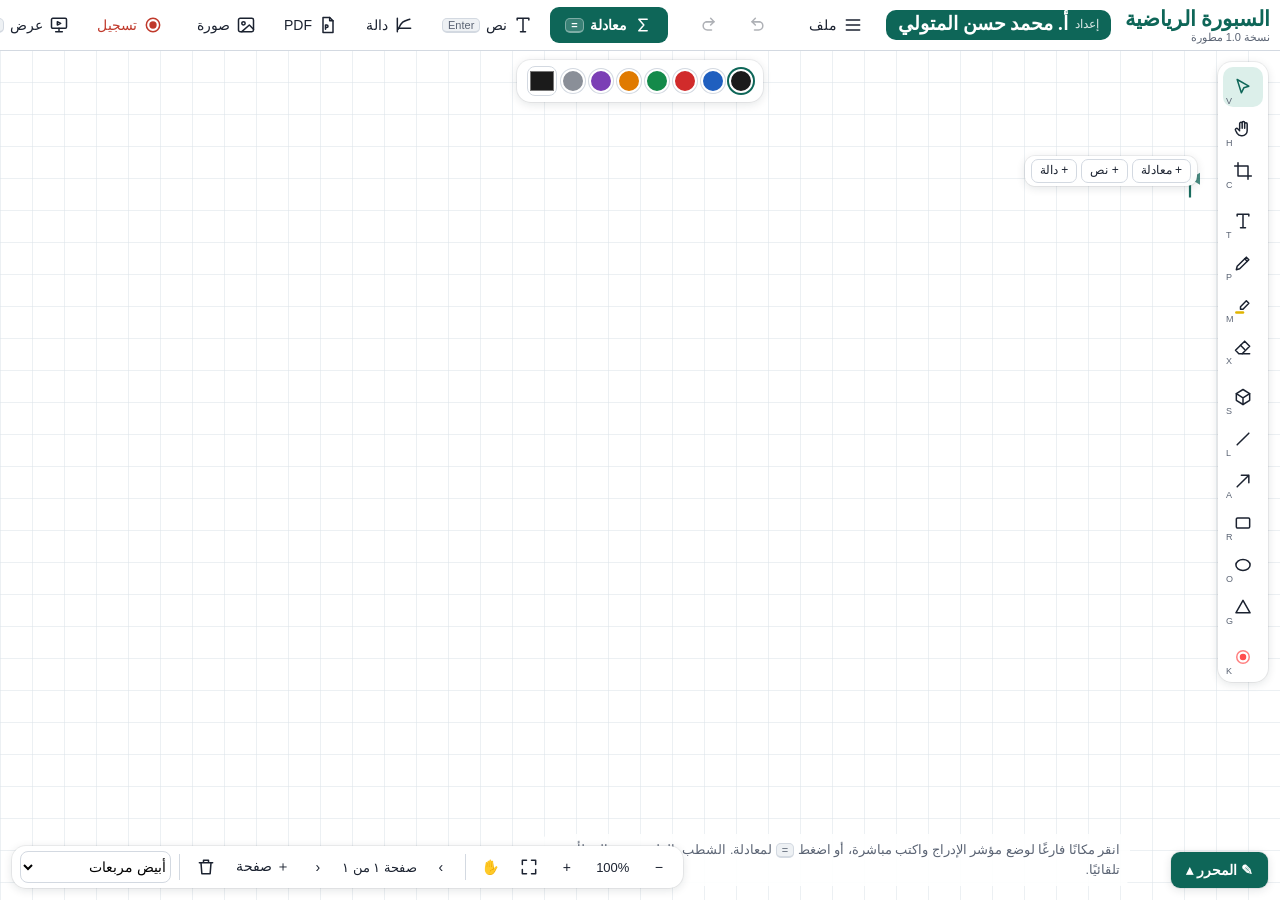
==== commit 6abf426d: "Publish whiteboard updates (props More, touch dock, shape recognition, measures, offline) + editor S" ====
--- a/board/index.html
+++ b/board/index.html
@@ -189,6 +189,11 @@
 #fontPop .fi .star:hover{background:rgba(0,0,0,.05)}
 #fontPop .empty{padding:14px;color:var(--muted);font-size:13px;line-height:1.7}
 #hiPop{padding:8px;display:none;gap:6px}
+#morePop{position:fixed;z-index:62;background:var(--panel);border-radius:14px;box-shadow:var(--shadow);padding:8px 10px;display:none;flex-direction:column;gap:6px;min-width:280px}
+#morePop.open{display:flex}
+#morePop .mrow{display:flex;align-items:center;gap:5px;flex-wrap:wrap}
+#morePop .lbl{font-size:12px;color:var(--muted);min-width:78px}
+#morePop select{height:32px;border:1px solid var(--line);border-radius:8px;background:#fff;padding:0 6px}
 #hiPop.open{display:flex}
 .pb.fbtn{max-width:150px;overflow:hidden;white-space:nowrap;justify-content:space-between}
 #props input[type=number]{width:58px;height:32px;border:1px solid var(--line);border-radius:8px;padding:0 4px;text-align:center}
@@ -215,6 +220,8 @@
 
 #toast{position:fixed;bottom:70px;left:50%;transform:translateX(-50%);background:#1b2230;color:#fff;padding:9px 16px;border-radius:10px;font-size:14px;z-index:99;opacity:0;transition:opacity .2s;pointer-events:none}
 #toast.show{opacity:1}
+#toast.act{pointer-events:auto;display:flex;align-items:center;gap:10px}
+#toast button{background:rgba(255,255,255,.16);border:0;color:#fff;border-radius:8px;padding:5px 12px;font-size:14px}
 
 /* presentation mode */
 #pres{position:fixed;bottom:14px;left:50%;transform:translateX(-50%);display:none;gap:4px;align-items:center;background:rgba(27,34,48,.88);color:#fff;padding:5px 8px;border-radius:14px;z-index:40}
@@ -222,7 +229,18 @@
 #pres button:hover{background:rgba(255,255,255,.12)}
 #pres button.on{background:rgba(255,255,255,.22)}
 #pres .pinfo{font-size:13px;padding:0 6px;opacity:.85;white-space:nowrap}
-body.present #top,body.present #tools,body.present #props,body.present #bottom,body.present #hint{display:none!important}
+body.present #top,body.present #tools,body.present #props,body.present #bottom,body.present #hint,body.present #tdock{display:none!important}
+/* floating touch dock (drag it near your hand on a classroom touch screen) */
+#tdock{position:fixed;z-index:27;display:none;flex-direction:column;align-items:center;gap:3px;background:var(--panel);padding:4px;border-radius:16px;box-shadow:0 6px 22px rgba(20,30,40,.22),0 0 0 1px rgba(20,30,40,.08);touch-action:none}
+#tdock.open{display:flex}
+#tdock .grip{width:52px;height:22px;display:grid;place-items:center;cursor:grab;color:var(--muted);font-size:15px;letter-spacing:-2px;border-radius:9px;user-select:none}
+#tdock .grip:active{cursor:grabbing;background:#f1f4f7}
+#tdock button{width:52px;height:52px;border:0;border-radius:12px;background:none;display:flex;flex-direction:column;align-items:center;justify-content:center;gap:1px;font-size:10.5px;color:var(--ink)}
+#tdock button svg{width:24px;height:24px}
+#tdock button:hover{background:#f1f4f7}
+#tdock button.on{background:var(--accent-soft);color:var(--accent)}
+#tdock button.td-eq{background:var(--accent);color:#fff}
+#tdock button.td-x{height:26px;font-size:13px;color:var(--muted)}
 body.present #stage{inset:0;width:100%;height:100%}
 body.present #pres{display:flex}
 
@@ -323,6 +341,7 @@
   <span id="zoomLbl">100%</span>
   <button class="pb" id="zIn" title="تكبير (Ctrl +)">+</button>
   <button class="pb" id="zFit" title="ملاءمة المحتوى (Ctrl+0)"><svg class="ic" viewBox="0 0 24 24"><path d="M4 9V4h5M20 9V4h-5M4 15v5h5M20 15v5h-5"/></svg></button>
+  <button class="pb" id="pTouch" title="شريط اللمس العائم: أهم الأدوات قرب يدك على الشاشة التفاعلية">✋</button>
   <div class="sep"></div>
   <button class="pb" id="pPrev" title="الصفحة السابقة (PageUp)">›</button>
   <span id="pageLbl"></span>
@@ -344,6 +363,16 @@
 </div>
 
 <div id="hint"></div>
+<div id="tdock" title="شريط اللمس العائم">
+  <div class="grip" title="اسحب لتحريك الشريط إلى أي مكان">⋮⋮⋮</div>
+  <button data-td="select" title="تحديد ونقل"><svg class="ic" viewBox="0 0 24 24"><path d="M5 3l14 8-6 2-3 6z"/></svg>تحديد</button>
+  <button data-td="pen" title="قلم"><svg class="ic" viewBox="0 0 24 24"><path d="M4 20l4-1L19 8l-3-3L5 16z"/><path d="M14 7l3 3"/></svg>قلم</button>
+  <button data-td="eraser" title="ممحاة"><svg class="ic" viewBox="0 0 24 24"><path d="M7 20l-4-4L14 5l6 6-9 9z"/><path d="M11 20h9M9 10l5 5"/></svg>ممحاة</button>
+  <button data-td="text" title="نص"><svg class="ic" viewBox="0 0 24 24"><path d="M5 6V4h14v2M12 4v16M9 20h6"/></svg>نص</button>
+  <button data-td="eq" class="td-eq" title="معادلة من المحرر"><svg class="ic" viewBox="0 0 24 24"><path d="M17 5H7l6 7-6 7h10"/></svg>معادلة</button>
+  <button data-td="hand" title="تحريك اللوحة"><svg class="ic" viewBox="0 0 24 24"><path d="M8 12V5.5a1.5 1.5 0 0 1 3 0V11M11 10V4.5a1.5 1.5 0 0 1 3 0V11M14 10.5V6a1.5 1.5 0 0 1 3 0v8a6 6 0 0 1-6 6h-1a6 6 0 0 1-5-2.7L3 13.5a1.6 1.6 0 0 1 2.6-1.8L8 14"/></svg>تحريك</button>
+  <button data-td="close" class="td-x" title="إخفاء الشريط العائم (يعود من زر ✋ أسفل الشاشة)">✕</button>
+</div>
 
 <svg id="stage" tabindex="0" xmlns="http://www.w3.org/2000/svg">
   <defs id="defs"></defs>
@@ -359,6 +388,7 @@
 <div id="ted" contenteditable="true" spellcheck="false"></div>
 <div id="fontPop"><div class="fh"><input id="fontQ" placeholder="ابحث عن خط بالاسم العربي أو الإنجليزي…"><div class="fprev">نص المعاينة: <input id="fontSmp" value="أبجد هوز ١٢٣ س + ص"></div><div class="ftabs" id="fontTabs"><button data-ft="all" class="on">الكل</button><button data-ft="fav">★ المفضلة</button><button data-ft="ar">عربية</button><button data-ft="en">إنجليزية</button><button data-ft="mine">خطوطي</button><button data-ft="sys">من جهازك</button></div></div><div class="fl" id="fontList"></div></div>
 <div id="hiPop"></div>
+<div id="morePop"></div>
 
 <div id="geoPop"></div>
 <div id="cropBar">
@@ -510,7 +540,7 @@
 <div id="measure" style="position:fixed;left:-9999px;top:0;visibility:hidden"></div>
 
 <script>
-'use strict';const _0x394467=_0x27ac;(function(_0x4fe133,_0x44aaa0){const _0x6979ce=_0x27ac,_0x50ed46=_0x4fe133();while(!![]){try{const _0x4a84a0=-parseInt(_0x6979ce(0x360))/0x1+-parseInt(_0x6979ce(0x331))/0x2*(parseInt(_0x6979ce(0x59e))/0x3)+parseInt(_0x6979ce(0x43a))/0x4+parseInt(_0x6979ce(0x5cf))/0x5+parseInt(_0x6979ce(0x4d2))/0x6+parseInt(_0x6979ce(0x344))/0x7*(parseInt(_0x6979ce(0x4c9))/0x8)+-parseInt(_0x6979ce(0x1c1))/0x9;if(_0x4a84a0===_0x44aaa0)break;else _0x50ed46['push'](_0x50ed46['shift']());}catch(_0x1c12b1){_0x50ed46['push'](_0x50ed46['shift']());}}}(_0x1863,0x5adcf));const EDITOR_URL=_0x394467(0x242),IN_APP=!!(window[_0x394467(0x466)]&&window[_0x394467(0x466)][_0x394467(0x511)]&&window[_0x394467(0x466)]['isNativePlatform']()),DRAFT_KEY=_0x394467(0x50f),NS=_0x394467(0x612),$=_0x5e1e23=>document[_0x394467(0x2b5)](_0x5e1e23),stage=$(_0x394467(0x388)),world=$(_0x394467(0x48c)),gObjs=$('objs'),gLive=$(_0x394467(0x299)),gUI=$('ui'),gScr=$('scr'),bgRect=$(_0x394467(0x27d)),defs=$(_0x394467(0x536)),ted=$('ted'),THEMES={'white':{'bg':_0x394467(0x479),'grid':_0x394467(0x14c),'ink':'#1b1b1b'},'cream':{'bg':_0x394467(0x36e),'grid':_0x394467(0x64a),'ink':_0x394467(0x38d)},'green':{'bg':'#1f4a3b','grid':_0x394467(0x649),'ink':'#ffffff'},'black':{'bg':'#171a1f','grid':'#2b323b','ink':_0x394467(0x479)}},INK_LIGHT=[_0x394467(0x38d),_0x394467(0x212),'#d12b2b','#148a4a',_0x394467(0x459),_0x394467(0x4a2),_0x394467(0x176)],INK_DARK=[_0x394467(0x479),'#ffe066',_0x394467(0x1ad),_0x394467(0x539),_0x394467(0x3f4),'#ffa94d',_0x394467(0x541)],HL_COLORS=['#ffd23f',_0x394467(0x539),_0x394467(0x445),_0x394467(0x3f4),'#ffa94d'],FONT_DATA=[[_0x394467(0x451),_0x394467(0x2c1),'ar','al',0x0],['scheherazade-new',_0x394467(0x49a),'ar','al',0x0],[_0x394467(0x4c5),_0x394467(0x2ab),'ar','al',0x0],[_0x394467(0x37d),_0x394467(0x1da),'ar','al',0x0],[_0x394467(0x656),_0x394467(0x3da),'ar','al',0x0],['markazi-text',_0x394467(0x39e),'ar','al',0x0],[_0x394467(0x553),_0x394467(0x506),'ar','al',0x0],['aref-ruqaa',_0x394467(0x1c4),'ar','al',0x0],[_0x394467(0x281),_0x394467(0x36f),'ar','al',0x0],[_0x394467(0x51e),_0x394467(0x236),'ar','al',0x0],[_0x394467(0x33b),_0x394467(0x59d),'ar','al',0x0],[_0x394467(0x239),'تجوّل','ar','al',0x0],[_0x394467(0x36a),'المراعي','ar','al',0x0],['el-messiri',_0x394467(0x324),'ar','al',0x0],[_0x394467(0x280),_0x394467(0x2f9),'ar','al',0x0],[_0x394467(0x1d2),_0x394467(0x443),'ar','al',0x0],[_0x394467(0x5ed),'نوتو\x20سانس','ar','al',0x0],[_0x394467(0x25e),_0x394467(0x426),'ar','al',0x0],[_0x394467(0x644),_0x394467(0x181),'ar','al',0x0],[_0x394467(0x2e5),'روبيك','ar','al',0x0],[_0x394467(0x1cd),'مدى','ar','al',0x0],[_0x394467(0x210),_0x394467(0x50b),'ar','al',0x0],[_0x394467(0x207),_0x394467(0x3c3),'ar','al',0x0],[_0x394467(0x17e),_0x394467(0x620),'ar','al',0x0],['katibeh',_0x394467(0x1fc),'ar','al',0x0],[_0x394467(0x45f),_0x394467(0x32c),'ar','al',0x0],[_0x394467(0x279),_0x394467(0x5c8),'ar','al',0x0],[_0x394467(0x185),_0x394467(0x2f7),'ar','al',0x0],[_0x394467(0x1be),'رودو','ar','al',0x0],[_0x394467(0x618),_0x394467(0x449),'ar','al',0x0],['gulzar',_0x394467(0x1fb),'ar','al',0x0],[_0x394467(0x2c6),_0x394467(0x43d),'ar','al',0x0],[_0x394467(0x3e1),_0x394467(0x2d9),'ar','al',0x0],['reem-kufi-fun',_0x394467(0x337),'ar','al',0x0],[_0x394467(0x611),_0x394467(0x16f),'ar','al',0x0],['lemonada',_0x394467(0x3cb),'ar','al',0x0],[_0x394467(0x5f3),'جمهورية','ar','al',0x0],['changa',_0x394467(0x2e2),'ar','al',0x0],[_0x394467(0x623),_0x394467(0x5bb),'ar','al',0x0],[_0x394467(0x508),'بلاكا','ar','al',0x0],[_0x394467(0x571),_0x394467(0x3b2),'ar','al',0x0],[_0x394467(0x4a9),_0x394467(0x34c),'ar','al',0x0],[_0x394467(0x598),_0x394467(0x5fe),'ar','al',0x0],[_0x394467(0x4e1),'STIX\x20Two','en','gl',0x1],[_0x394467(0x19d),_0x394467(0x3ea),'en','gl',0x1],[_0x394467(0x5e3),'Baskerville','en','l',0x1],[_0x394467(0x389),_0x394467(0x509),'en','gl',0x1],[_0x394467(0x513),_0x394467(0x588),'en','l',0x1],['source-serif-4','Source\x20Serif','en','gl',0x1],[_0x394467(0x336),'Noto\x20Serif','en','gl',0x1],[_0x394467(0x18b),_0x394467(0x444),'en','l',0x1],[_0x394467(0x5f6),_0x394467(0x600),'en','l',0x1],[_0x394467(0x56b),'Merriweather','en','l',0x1],[_0x394467(0x5ac),'Arimo\x20(Arial)','en','gl',0x1],[_0x394467(0x215),_0x394467(0x24c),'en','gl',0x1],[_0x394467(0x64b),'Open\x20Sans','en','gl',0x1],[_0x394467(0x458),_0x394467(0x404),'en','l',0x1],[_0x394467(0x223),_0x394467(0x175),'en','gl',0x1],[_0x394467(0x42f),_0x394467(0x2b2),'en','l',0x1],[_0x394467(0x474),'Nunito','en','l',0x1],[_0x394467(0x1c2),_0x394467(0x18c),'en','l',0x0],['andika',_0x394467(0x2fe),'en','l',0x1],['comic-neue',_0x394467(0x542),'en','l',0x1],['patrick-hand',_0x394467(0x20e),'en','l',0x0],['libertinus-serif',_0x394467(0x1f0),'en','gl',0x1],[_0x394467(0x476),_0x394467(0x5b1),'en','gl',0x1],[_0x394467(0x3b7),'Charis','en','l',0x1],[_0x394467(0x36d),'Alegreya','en','gl',0x1],[_0x394467(0x1b5),_0x394467(0x1f2),'en','l',0x1],['cormorant-garamond',_0x394467(0x41b),'en','l',0x1],[_0x394467(0x2c2),'Newsreader','en','l',0x1],[_0x394467(0x4f4),'Literata','en','gl',0x1],['fraunces',_0x394467(0x41d),'en','l',0x1],[_0x394467(0x4ef),'Caveat\x20(يدوي)','en','l',0x0],[_0x394467(0x581),_0x394467(0x1dd),'en','l',0x0],[_0x394467(0x188),_0x394467(0x3f6),'en','l',0x1],['carlito','Carlito\x20(Calibri)','en','gl',0x1],['caladea',_0x394467(0x5a5),'en','l',0x1],[_0x394467(0x364),_0x394467(0x526),'en','l',0x1],[_0x394467(0x4d8),_0x394467(0x5d8),'ar','al',0x0]],SYS_FONTS=[[_0x394467(0x4c2),'كاكست\x20بوك\x20(KacstBook)',_0x394467(0x63e)],[_0x394467(0x5d4),_0x394467(0x1ca),_0x394467(0x63e)],['Al-QuranAlKareem','القرآن\x20الكريم\x20(Al-QuranAlKareem)',_0x394467(0x63e)],[_0x394467(0x1bc),_0x394467(0x174),'mine'],['AL-Gemah-Alhoda',_0x394467(0x560),_0x394467(0x63e)],['Traditional\x20Arabic',_0x394467(0x314),_0x394467(0x2f6)],[_0x394467(0x53f),'Simplified\x20Arabic','sys'],[_0x394467(0x2be),'Simplified\x20Arabic\x20Fixed','sys'],[_0x394467(0x1a5),_0x394467(0x1a5),_0x394467(0x2f6)],[_0x394467(0x2cd),_0x394467(0x2cd),_0x394467(0x2f6)],[_0x394467(0x4ea),_0x394467(0x4ea),_0x394467(0x2f6)],[_0x394467(0x4e3),_0x394467(0x4e3),_0x394467(0x2f6)],[_0x394467(0x194),_0x394467(0x194),_0x394467(0x2f6)],[_0x394467(0x428),_0x394467(0x428),_0x394467(0x2f6)],['Dubai',_0x394467(0x241),_0x394467(0x2f6)],[_0x394467(0x25c),_0x394467(0x25c),_0x394467(0x2f6)],['Dubai\x20Medium','Dubai\x20Medium','sys'],[_0x394467(0x370),_0x394467(0x370),_0x394467(0x2f6)],[_0x394467(0x627),_0x394467(0x627),_0x394467(0x2f6)],['Simplified\x20Arabic\x20Backslanted','Simplified\x20Arabic\x20Backslanted',_0x394467(0x2f6)],['PT\x20Bold\x20Heading',_0x394467(0x29f),_0x394467(0x2f6)],['PT\x20Bold\x20Broken',_0x394467(0x2df),'sys'],['PT\x20Bold\x20Arch','PT\x20Bold\x20Arch',_0x394467(0x2f6)],[_0x394467(0x424),'PT\x20Bold\x20Dusky',_0x394467(0x2f6)],['PT\x20Bold\x20Mirror','PT\x20Bold\x20Mirror',_0x394467(0x2f6)],['PT\x20Bold\x20Stars',_0x394467(0x1e3),'sys'],[_0x394467(0x1e0),_0x394467(0x1e0),_0x394467(0x2f6)],[_0x394467(0x338),_0x394467(0x338),_0x394467(0x2f6)],[_0x394467(0x402),_0x394467(0x402),'sys'],[_0x394467(0x3fe),_0x394467(0x3fe),_0x394467(0x2f6)],[_0x394467(0x1ff),_0x394467(0x1ff),'sys'],[_0x394467(0x632),_0x394467(0x632),_0x394467(0x2f6)],[_0x394467(0x2ce),'DecoType\x20Thuluth','sys'],[_0x394467(0x3dd),_0x394467(0x3dd),'sys'],[_0x394467(0x4e7),_0x394467(0x4e7),_0x394467(0x2f6)],['Diwani\x20Simple\x20Outline',_0x394467(0x302),_0x394467(0x2f6)],['Diwani\x20Outline\x20Shaded','Diwani\x20Outline\x20Shaded',_0x394467(0x2f6)],[_0x394467(0x55b),'Farsi\x20Simple\x20Bold',_0x394467(0x2f6)],[_0x394467(0x28c),_0x394467(0x28c),'sys'],[_0x394467(0x357),_0x394467(0x357),'sys'],[_0x394467(0x4fd),_0x394467(0x4fd),'sys'],[_0x394467(0x59b),'Old\x20Antic\x20Bold','sys'],[_0x394467(0x643),'Old\x20Antic\x20Decorative',_0x394467(0x2f6)],[_0x394467(0x375),_0x394467(0x375),_0x394467(0x2f6)],[_0x394467(0x46c),'Old\x20Antic\x20Outline\x20Shaded','sys'],[_0x394467(0x51f),_0x394467(0x51f),_0x394467(0x2f6)],[_0x394467(0x290),_0x394467(0x290),_0x394467(0x2f6)],[_0x394467(0x4e9),_0x394467(0x4e9),_0x394467(0x2f6)],[_0x394467(0x35f),_0x394467(0x35f),_0x394467(0x2f6)],[_0x394467(0x4aa),'AL-Mohanad',_0x394467(0x2f6)],[_0x394467(0x184),'AL-Mohanad\x20Bold',_0x394467(0x2f6)],['AL-Mateen',_0x394467(0x580),_0x394467(0x2f6)],['AL-Hor',_0x394467(0x24b),_0x394467(0x2f6)],[_0x394467(0x486),_0x394467(0x486),'sys'],[_0x394467(0x590),_0x394467(0x590),'sys'],['Al-Jazeera-Arabic',_0x394467(0x510),_0x394467(0x2f6)],[_0x394467(0x46e),_0x394467(0x46e),_0x394467(0x2f6)],[_0x394467(0x54e),_0x394467(0x54e),_0x394467(0x2f6)],[_0x394467(0x1c7),_0x394467(0x1c7),_0x394467(0x2f6)],[_0x394467(0x418),_0x394467(0x418),_0x394467(0x2f6)],['GE\x20SS\x20Two',_0x394467(0x2c4),'sys'],[_0x394467(0x43f),_0x394467(0x43f),_0x394467(0x2f6)],[_0x394467(0x473),_0x394467(0x473),'sys'],['Arslan\x20Wessam\x20A',_0x394467(0x515),_0x394467(0x2f6)],['Ahmed\x20Bold',_0x394467(0x5df),_0x394467(0x2f6)],[_0x394467(0x4c3),_0x394467(0x4c3),_0x394467(0x2f6)],[_0x394467(0x488),_0x394467(0x488),_0x394467(0x2f6)],['Times\x20New\x20Roman','Times\x20New\x20Roman',_0x394467(0x2f6)],[_0x394467(0x1c8),_0x394467(0x1c8),_0x394467(0x2f6)],[_0x394467(0x1d1),_0x394467(0x1d1),_0x394467(0x2f6)],[_0x394467(0x229),_0x394467(0x229),_0x394467(0x2f6)],[_0x394467(0x434),'Courier\x20New',_0x394467(0x2f6)],['Arial\x20Black',_0x394467(0x433),_0x394467(0x2f6)],['Microsoft\x20Sans\x20Serif','Microsoft\x20Sans\x20Serif','sys'],['Arial\x20Unicode\x20MS',_0x394467(0x5fb),_0x394467(0x2f6)]],UR={'a':_0x394467(0x596),'l':_0x394467(0x173),'g':_0x394467(0x33a)},SUBNAME={'a':_0x394467(0x5f8),'l':_0x394467(0x20c),'g':_0x394467(0x3dc)},FONTS=[['IBM\x20Plex\x20Sans\x20Arabic',_0x394467(0x2ca),'ar'],...FONT_DATA[_0x394467(0x2f5)](_0x2d2ce6=>[_0x394467(0x156)+_0x2d2ce6[0x0],_0x2d2ce6[0x1],_0x2d2ce6[0x2]]),...SYS_FONTS[_0x394467(0x2f5)](_0x24a573=>[_0x24a573[0x0],_0x24a573[0x1],_0x24a573[0x2]])];function famKey(_0x37578b){const _0x4bee0d=_0x394467;return(_0x37578b||'')[_0x4bee0d(0x591)](',')[0x0][_0x4bee0d(0x60d)]()[_0x4bee0d(0x287)](/^['"]|['"]$/g,'');}function fontLabel(_0x4f60c9){const _0xeaa979=_0x394467;let _0x357c56=famKey(_0x4f60c9);if(/^bf-/['test'](_0x357c56))_0x357c56=_0xeaa979(0x156)+_0x357c56[_0xeaa979(0x4b1)](0x3);const _0x2ee26e=FONTS[_0xeaa979(0x544)](_0x5d5475=>_0x5d5475[0x0][_0xeaa979(0x3d0)]()===_0x357c56[_0xeaa979(0x3d0)]())||myFonts[_0xeaa979(0x544)](_0x55d634=>_0x55d634[0x0][_0xeaa979(0x3d0)]()===_0x357c56[_0xeaa979(0x3d0)]());return _0x2ee26e?_0x2ee26e[0x1]:_0x357c56||'—';}let myFonts=[];function loadMyFonts(){return new Promise(_0x36e6db=>{const _0x3d9108=_0x27ac;let _0x28a0d7;try{_0x28a0d7=indexedDB[_0x3d9108(0x28d)](_0x3d9108(0x323));}catch(_0x1572ec){return _0x36e6db();}_0x28a0d7[_0x3d9108(0x4de)]=()=>_0x36e6db(),_0x28a0d7[_0x3d9108(0x52e)]=()=>{const _0x4a3abe=_0x3d9108;try{_0x28a0d7[_0x4a3abe(0x422)]['abort']();}catch(_0x469e4a){}},_0x28a0d7['onsuccess']=()=>{const _0x2bba1f=_0x3d9108,_0x1abb5e=_0x28a0d7[_0x2bba1f(0x462)];if(!_0x1abb5e[_0x2bba1f(0x36b)][_0x2bba1f(0x512)]('f'))return _0x1abb5e[_0x2bba1f(0x4f2)](),_0x36e6db();const _0x2fac27=[],_0x37fdcd=_0x1abb5e[_0x2bba1f(0x422)]('f')['objectStore']('f')[_0x2bba1f(0x1fe)]();_0x37fdcd[_0x2bba1f(0x310)]=async()=>{const _0x12e71b=_0x2bba1f,_0x2886f9=_0x37fdcd[_0x12e71b(0x462)];if(_0x2886f9){_0x2fac27[_0x12e71b(0x1f4)]([_0x2886f9['key'],_0x2886f9[_0x12e71b(0x654)]]),_0x2886f9[_0x12e71b(0x28b)]();return;}_0x1abb5e['close']();for(const [_0xb0be91,_0x6e762d]of _0x2fac27){try{let _0x3dd554=null,_0x1c0059=null;const _0x9814bb=_0x3c6060=>{const _0x58af98=_0x12e71b;if(!_0x3c6060)return;if(_0x3c6060 instanceof Blob||_0x3c6060 instanceof ArrayBuffer||ArrayBuffer['isView'](_0x3c6060)){_0x3dd554=_0x3dd554||_0x3c6060;return;}if(typeof _0x3c6060===_0x58af98(0x5b8))for(const _0x54c162 in _0x3c6060){const _0x361f65=_0x3c6060[_0x54c162];if(!_0x1c0059&&typeof _0x361f65==='string'&&/^(family|name|fam|title)$/i[_0x58af98(0x4a4)](_0x54c162))_0x1c0059=_0x361f65;_0x9814bb(_0x361f65);}};_0x9814bb(_0x6e762d),_0x1c0059=_0x1c0059||(typeof _0xb0be91===_0x12e71b(0x31b)?_0xb0be91:null);if(!_0x3dd554||!_0x1c0059)continue;const _0x1b4119=_0x3dd554 instanceof Blob?await _0x3dd554[_0x12e71b(0x5c4)]():ArrayBuffer[_0x12e71b(0x40c)](_0x3dd554)?_0x3dd554[_0x12e71b(0x56d)]:_0x3dd554,_0x5b1871=new FontFace(_0x1c0059,_0x1b4119);await _0x5b1871['load'](),document['fonts'][_0x12e71b(0x307)](_0x5b1871);if(!myFonts[_0x12e71b(0x23f)](_0x3f3664=>_0x3f3664[0x0]===_0x1c0059))myFonts['push']([_0x1c0059,_0x1c0059,_0x12e71b(0x63e)]);}catch(_0x3a548a){}}_0x36e6db();},_0x37fdcd[_0x2bba1f(0x4de)]=()=>{const _0x5f568c=_0x2bba1f;_0x1abb5e[_0x5f568c(0x4f2)](),_0x36e6db();};};});}const availCache={};function fontAvailable(_0x2c44be){const _0x374472=_0x394467;if(_0x2c44be in availCache)return availCache[_0x2c44be];const _0x341e81=measureCtx2(),_0x125f80=_0x374472(0x3bc);let _0x3aea42=![];for(const _0xaf672 of[_0x374472(0x195),'serif']){_0x341e81[_0x374472(0x4e2)]=_0x374472(0x2bc)+_0xaf672;const _0xd9fc55=_0x341e81['measureText'](_0x125f80)['width'];_0x341e81['font']=_0x374472(0x31f)+_0x2c44be+'\x27,\x20'+_0xaf672;if(Math[_0x374472(0x219)](_0x341e81['measureText'](_0x125f80)[_0x374472(0x572)]-_0xd9fc55)>0.5){_0x3aea42=!![];break;}}return availCache[_0x2c44be]=_0x3aea42;}let _mc=null;function measureCtx2(){const _0x650c2c=_0x394467;return _mc||(_mc=document[_0x650c2c(0x382)]('canvas')['getContext']('2d'));}function installFonts(){const _0x4caf0c=_0x394467;let _0x2aa06c='';for(const [_0x75d71e,,,_0x34692e,_0x46a16a]of FONT_DATA){for(const _0x43af3a of _0x34692e){for(const _0x463fc1 of _0x46a16a?[_0x4caf0c(0x5e4),'italic']:[_0x4caf0c(0x5e4)]){for(const _0x14de88 of['MF-'+_0x75d71e,_0x4caf0c(0x635)+_0x75d71e]){_0x2aa06c+=_0x4caf0c(0x295)+_0x14de88+'\x27;font-style:'+_0x463fc1+_0x4caf0c(0x291)+ROOT+'mfonts/'+_0x75d71e+'-'+SUBNAME[_0x43af3a]+_0x4caf0c(0x525)+_0x463fc1+_0x4caf0c(0x27e)+UR[_0x43af3a]+'}\x0a';}}}}const _0x3e00d1=document[_0x4caf0c(0x382)](_0x4caf0c(0x244));_0x3e00d1['id']='boardFonts',_0x3e00d1[_0x4caf0c(0x3df)]=_0x2aa06c,document[_0x4caf0c(0x609)]['appendChild'](_0x3e00d1);const _0x4345ca=document[_0x4caf0c(0x382)](_0x4caf0c(0x584));_0x4345ca['rel']=_0x4caf0c(0x5c7),_0x4345ca[_0x4caf0c(0x30f)]=ROOT+_0x4caf0c(0x245),document[_0x4caf0c(0x609)][_0x4caf0c(0x5c1)](_0x4345ca),loadMyFonts()['then'](()=>{invalidateTexts(),render();});}const AR_DIG=_0x394467(0x63f);let doc=newDoc(),views={},tool=_0x394467(0x335),sel=new Set(),editing=null,hist=[],hi=-0x1,clip=null,spaceDown=![],pinnedImg=null;const style={'geo':_0x394467(0x3bd),'autoLabel':![],'italic':![],'underline':![],'align':_0x394467(0x5f2),'lh':1.4,'color':null,'width':0x3,'hlColor':_0x394467(0x610),'hlWidth':0x12,'fill':_0x394467(0x171),'dash':![],'size':0x1e,'font':_0x394467(0x408),'bold':![],'digits':'ar','eqSize':0x22},present={'on':![],'reveal':![],'step':0x0,'steps':[],'ptool':_0x394467(0x171)};function uid(){const _0x3e8ef5=_0x394467;return Math[_0x3e8ef5(0x58e)]()[_0x3e8ef5(0x38b)](0x24)['slice'](0x2,0xa);}function newPage(){const _0x4a25d5=_0x394467;return{'id':uid(),'theme':'white','bg':_0x4a25d5(0x40e),'objs':[],'cur':null};}function newDoc(){return{'v':0x1,'pages':[newPage()],'cur':0x0,'assets':{},'fonts':{}};}const page=()=>doc[_0x394467(0x5a2)][doc[_0x394467(0x23a)]],view=()=>views[page()['id']]||(views[page()['id']]={'x':0x0,'y':0x0,'z':0x1}),theme=()=>THEMES[page()[_0x394467(0x2af)]]||THEMES[_0x394467(0x56e)],ink=()=>theme()[_0x394467(0x14f)],curColor=()=>style[_0x394467(0x1ae)]||ink(),isDark=()=>page()[_0x394467(0x2af)]===_0x394467(0x490)||page()[_0x394467(0x2af)]===_0x394467(0x64f);function stageRect(){const _0x227832=_0x394467;return stage[_0x227832(0x499)]();}function toWorld(_0x4c5753,_0x10ec91){const _0x53e264=_0x394467,_0xae375a=stageRect(),_0x437517=view();return{'x':_0x437517['x']+(_0x4c5753-_0xae375a[_0x53e264(0x2ea)])/_0x437517['z'],'y':_0x437517['y']+(_0x10ec91-_0xae375a['top'])/_0x437517['z']};}function toClient(_0x442cb4,_0x1f2711){const _0x2b2cfe=_0x394467,_0x4f724a=stageRect(),_0x488ef8=view();return{'x':_0x4f724a[_0x2b2cfe(0x2ea)]+(_0x442cb4-_0x488ef8['x'])*_0x488ef8['z'],'y':_0x4f724a[_0x2b2cfe(0x347)]+(_0x1f2711-_0x488ef8['y'])*_0x488ef8['z']};}function f(_0x33a0d3){const _0x56cc85=_0x394467;return Math[_0x56cc85(0x390)](_0x33a0d3*0x64)/0x64;}function esc(_0x1808c5){const _0x5e0eeb=_0x394467;return String(_0x1808c5)[_0x5e0eeb(0x287)](/[&<>"]/g,_0x255492=>({'&':'&amp;','<':_0x5e0eeb(0x439),'>':'&gt;','\x22':_0x5e0eeb(0x252)}[_0x255492]));}function arDigits(_0x25d76b){const _0x4fbfbb=_0x394467;return String(_0x25d76b)[_0x4fbfbb(0x287)](/[0-9]/g,_0x57b23a=>AR_DIG[_0x57b23a]);}function enDigits(_0x212a00){const _0x15206e=_0x394467;return String(_0x212a00)[_0x15206e(0x287)](/[٠-٩]/g,_0x58a951=>String(AR_DIG[_0x15206e(0x275)](_0x58a951)));}function distSeg(_0x3311db,_0x53b1f2,_0x3e809e,_0x368b61,_0x1f9916,_0x3b85ae){const _0x24ef7f=_0x394467,_0x113c34=_0x1f9916-_0x3e809e,_0xdffbf=_0x3b85ae-_0x368b61,_0x36048d=_0x113c34*_0x113c34+_0xdffbf*_0xdffbf;let _0x45bcfd=_0x36048d?((_0x3311db-_0x3e809e)*_0x113c34+(_0x53b1f2-_0x368b61)*_0xdffbf)/_0x36048d:0x0;_0x45bcfd=Math[_0x24ef7f(0x5bc)](0x0,Math[_0x24ef7f(0x3e8)](0x1,_0x45bcfd));const _0x5f3b2c=_0x3e809e+_0x45bcfd*_0x113c34,_0x326afb=_0x368b61+_0x45bcfd*_0xdffbf;return Math[_0x24ef7f(0x20d)](_0x3311db-_0x5f3b2c,_0x53b1f2-_0x326afb);}function bbox(_0x7108f2){const _0x4cc2e2=_0x394467;switch(_0x7108f2[_0x4cc2e2(0x4bb)]){case _0x4cc2e2(0x622):normText(_0x7108f2),measureText(_0x7108f2);return{'x':_0x7108f2['x']-_0x7108f2['_w'],'y':_0x7108f2['y'],'w':_0x7108f2['_w'],'h':_0x7108f2['_h']};case'eq':case _0x4cc2e2(0x298):case'fn':return{'x':_0x7108f2['x'],'y':_0x7108f2['y'],'w':_0x7108f2['w'],'h':_0x7108f2['h']};case _0x4cc2e2(0x289):{let _0x26f876=0x3b9aca00,_0x530048=0x3b9aca00,_0x2e2f6c=-0x3b9aca00,_0x3c48ce=-0x3b9aca00;for(const _0x50824f of _0x7108f2[_0x4cc2e2(0x3a1)]){if(_0x50824f[0x0]<_0x26f876)_0x26f876=_0x50824f[0x0];if(_0x50824f[0x1]<_0x530048)_0x530048=_0x50824f[0x1];if(_0x50824f[0x0]>_0x2e2f6c)_0x2e2f6c=_0x50824f[0x0];if(_0x50824f[0x1]>_0x3c48ce)_0x3c48ce=_0x50824f[0x1];}const _0x35f3fd=_0x7108f2[_0x4cc2e2(0x572)]/0x2;return{'x':_0x26f876-_0x35f3fd,'y':_0x530048-_0x35f3fd,'w':_0x2e2f6c-_0x26f876+_0x7108f2[_0x4cc2e2(0x572)],'h':_0x3c48ce-_0x530048+_0x7108f2[_0x4cc2e2(0x572)]};}case _0x4cc2e2(0x34d):{const _0xbae80a=Math[_0x4cc2e2(0x3e8)](_0x7108f2['x1'],_0x7108f2['x2']),_0xa96241=Math[_0x4cc2e2(0x3e8)](_0x7108f2['y1'],_0x7108f2['y2']);return{'x':_0xbae80a,'y':_0xa96241,'w':Math[_0x4cc2e2(0x219)](_0x7108f2['x2']-_0x7108f2['x1']),'h':Math[_0x4cc2e2(0x219)](_0x7108f2['y2']-_0x7108f2['y1'])};}}}function unionBB(_0x5f8285){const _0x59c61d=_0x394467;let _0x1dd2df=0x3b9aca00,_0x400c3c=0x3b9aca00,_0x5798a7=-0x3b9aca00,_0xa640f=-0x3b9aca00;for(const _0x255199 of _0x5f8285){const _0x403cc9=bbox(_0x255199);_0x1dd2df=Math[_0x59c61d(0x3e8)](_0x1dd2df,_0x403cc9['x']),_0x400c3c=Math[_0x59c61d(0x3e8)](_0x400c3c,_0x403cc9['y']),_0x5798a7=Math[_0x59c61d(0x5bc)](_0x5798a7,_0x403cc9['x']+_0x403cc9['w']),_0xa640f=Math[_0x59c61d(0x5bc)](_0xa640f,_0x403cc9['y']+_0x403cc9['h']);}return _0x5f8285[_0x59c61d(0x533)]?{'x':_0x1dd2df,'y':_0x400c3c,'w':_0x5798a7-_0x1dd2df,'h':_0xa640f-_0x400c3c}:null;}function hit(_0x1e2d73,_0x1f2278,_0x11cdff,_0x271fd6){const _0x38e339=_0x394467,_0x343326=bbox(_0x1e2d73);if(_0x1f2278<_0x343326['x']-_0x271fd6||_0x1f2278>_0x343326['x']+_0x343326['w']+_0x271fd6||_0x11cdff<_0x343326['y']-_0x271fd6||_0x11cdff>_0x343326['y']+_0x343326['h']+_0x271fd6)return![];if(_0x1e2d73['type']===_0x38e339(0x289)){const _0x31249c=_0x271fd6+_0x1e2d73['width']/0x2,_0x4e7b56=_0x1e2d73[_0x38e339(0x3a1)];if(_0x4e7b56['length']===0x1)return Math[_0x38e339(0x20d)](_0x1f2278-_0x4e7b56[0x0][0x0],_0x11cdff-_0x4e7b56[0x0][0x1])<_0x31249c;for(let _0x30c3e6=0x1;_0x30c3e6<_0x4e7b56[_0x38e339(0x533)];_0x30c3e6++)if(distSeg(_0x1f2278,_0x11cdff,_0x4e7b56[_0x30c3e6-0x1][0x0],_0x4e7b56[_0x30c3e6-0x1][0x1],_0x4e7b56[_0x30c3e6][0x0],_0x4e7b56[_0x30c3e6][0x1])<_0x31249c)return!![];return![];}if(_0x1e2d73['type']===_0x38e339(0x34d)&&(_0x1e2d73[_0x38e339(0x22b)]===_0x38e339(0x401)||_0x1e2d73[_0x38e339(0x22b)]===_0x38e339(0x5d1)||GEO[_0x1e2d73[_0x38e339(0x22b)]]&&GEO[_0x1e2d73[_0x38e339(0x22b)]]['line']))return distSeg(_0x1f2278,_0x11cdff,_0x1e2d73['x1'],_0x1e2d73['y1'],_0x1e2d73['x2'],_0x1e2d73['y2'])<_0x271fd6+_0x1e2d73['width']/0x2+0x4;if(_0x1e2d73['type']===_0x38e339(0x34d)&&_0x1e2d73['fill']===_0x38e339(0x171)){const _0x55ae51=_0x271fd6+_0x1e2d73[_0x38e339(0x572)]+0x4;return!(_0x1f2278>_0x343326['x']+_0x55ae51&&_0x1f2278<_0x343326['x']+_0x343326['w']-_0x55ae51&&_0x11cdff>_0x343326['y']+_0x55ae51&&_0x11cdff<_0x343326['y']+_0x343326['h']-_0x55ae51)||_0x343326['w']<0x3*_0x55ae51||_0x343326['h']<0x3*_0x55ae51;}return!![];}function objAt(_0x140732,_0x251300){const _0x4129fd=_0x394467,_0x53ae56=view(),_0x57b86b=0x6/_0x53ae56['z'],_0x47eb48=page()['objs'];for(let _0x275c4a=_0x47eb48[_0x4129fd(0x533)]-0x1;_0x275c4a>=0x0;_0x275c4a--){if(isHiddenByStep(_0x47eb48[_0x275c4a])||_0x47eb48[_0x275c4a]['lock'])continue;if(hit(_0x47eb48[_0x275c4a],_0x140732,_0x251300,_0x57b86b))return _0x47eb48[_0x275c4a];}return null;}function findObj(_0x2e0a2c){const _0x30e5be=_0x394467;for(const _0x19bd52 of doc[_0x30e5be(0x5a2)]){const _0x3cbc03=_0x19bd52[_0x30e5be(0x5d5)]['find'](_0x4e7b57=>_0x4e7b57['id']===_0x2e0a2c);if(_0x3cbc03)return _0x3cbc03;}return null;}const byId=_0xf348fe=>page()[_0x394467(0x5d5)][_0x394467(0x544)](_0x4ce64d=>_0x4ce64d['id']===_0xf348fe),selObjs=()=>page()[_0x394467(0x5d5)][_0x394467(0x1e7)](_0x39c278=>sel[_0x394467(0x50a)](_0x39c278['id']));function evalFnExpr(_0x436203,_0x46fa0b){const _0x22a906=_0x394467,_0x4d3fa8=_0x22a906(0x472),_0x122cb6=_0x22a906(0x1a3);let _0x1a2350=String(_0x436203||'')['trim']()[_0x22a906(0x287)](/[٠-٩]/g,_0x1bd141=>String('٠١٢٣٤٥٦٧٨٩'[_0x22a906(0x275)](_0x1bd141)))[_0x22a906(0x287)](/[س]/g,'x')[_0x22a906(0x287)](/X/g,'x')[_0x22a906(0x287)](/[−–]/g,'-')[_0x22a906(0x287)](/×/g,'*')[_0x22a906(0x287)](/÷/g,'/')['replace'](/،/g,',')[_0x22a906(0x287)](/√/g,_0x22a906(0x262))['replace'](new RegExp(_0x4d3fa8+_0x22a906(0x217),'g'),_0x22a906(0x1c3))[_0x22a906(0x287)](new RegExp(_0x4d3fa8+'جا\x5cs*\x5c(','g'),'sin(')[_0x22a906(0x287)](new RegExp(_0x4d3fa8+_0x22a906(0x2d2),'g'),_0x22a906(0x3ee))['replace'](new RegExp(_0x4d3fa8+'جذر\x5cs*\x5c(','g'),_0x22a906(0x1ce))[_0x22a906(0x287)](new RegExp(_0x4d3fa8+_0x22a906(0x4a1),'g'),_0x22a906(0x4ba))[_0x22a906(0x287)](new RegExp(_0x4d3fa8+_0x22a906(0x327),'g'),'pi')[_0x22a906(0x287)](/\bln\s*\(/g,_0x22a906(0x398))[_0x22a906(0x287)](/(\d|\))\s*(?=x|pi\b|\b(?:sin|cos|tan|sqrt|log|abs|exp)\b|\()/g,_0x22a906(0x1f6))[_0x22a906(0x287)](/x\s*(?=\(|x|\d)/g,'x*')[_0x22a906(0x287)](/\^/g,'**')[_0x22a906(0x287)](/(^|[(*/+\-,])\s*-/g,'$1(-1)*');const _0x2831f4=_0x1a2350[_0x22a906(0x287)](new RegExp(_0x22a906(0x1c6)+_0x122cb6+_0x22a906(0x213),'g'),'')[_0x22a906(0x287)](/\bpi\b/g,'')[_0x22a906(0x287)](/\be\b/g,'');if(/[^0-9x+\-*/().,\s]/[_0x22a906(0x4a4)](_0x2831f4))throw new Error(_0x22a906(0x1d5));_0x1a2350=_0x1a2350[_0x22a906(0x287)](new RegExp(_0x22a906(0x1c6)+_0x122cb6+_0x22a906(0x213),'g'),_0x22a906(0x431))['replace'](/\bpi\b/g,_0x22a906(0x38e))[_0x22a906(0x287)](/\be\b/g,_0x22a906(0x3f1))[_0x22a906(0x287)](/\*\*\s*\(-1\)\*/g,_0x22a906(0x493));const _0x1d8c7c=new Function('x','\x27use\x20strict\x27;\x20return\x20('+_0x1a2350+');'),_0x363cf1=_0x1d8c7c(_0x46fa0b);return typeof _0x363cf1==='number'&&Number[_0x22a906(0x3ad)](_0x363cf1)&&Math[_0x22a906(0x219)](_0x363cf1)<0x186a0?_0x363cf1:NaN;}function fnCanon(_0xc8f966){const _0x117e87=_0x394467,_0x2bdb27=_0x117e87(0x472);return String(_0xc8f966||'')[_0x117e87(0x60d)]()[_0x117e87(0x287)](/[٠-٩]/g,_0x3a9006=>String(_0x117e87(0x63f)[_0x117e87(0x275)](_0x3a9006)))['replace'](/٫/g,'.')[_0x117e87(0x287)](/[س]/g,'x')[_0x117e87(0x287)](/X/g,'x')['replace'](/[−–]/g,'-')['replace'](/×/g,'*')[_0x117e87(0x287)](/÷/g,'/')[_0x117e87(0x287)](/،/g,',')['replace'](/√/g,'sqrt')[_0x117e87(0x287)](/²/g,'^2')[_0x117e87(0x287)](/³/g,'^3')['replace'](new RegExp(_0x2bdb27+_0x117e87(0x217),'g'),_0x117e87(0x1c3))[_0x117e87(0x287)](new RegExp(_0x2bdb27+_0x117e87(0x362),'g'),_0x117e87(0x3ec))[_0x117e87(0x287)](new RegExp(_0x2bdb27+_0x117e87(0x2d2),'g'),_0x117e87(0x3ee))[_0x117e87(0x287)](new RegExp(_0x2bdb27+_0x117e87(0x2ef),'g'),_0x117e87(0x1ce))[_0x117e87(0x287)](new RegExp(_0x2bdb27+_0x117e87(0x4a1),'g'),_0x117e87(0x4ba))['replace'](/\bln\s*\(/g,_0x117e87(0x398))[_0x117e87(0x287)](new RegExp(_0x2bdb27+_0x117e87(0x327),'g'),'pi');}function fnTitleParts(_0x2f4bc1,_0x463c35){const _0x42fa74=_0x394467,_0x2ba421=fnCanon(_0x2f4bc1),_0x2bd31b=[];let _0x3d261b;const _0x4ff510=/\s*(\d+(?:\.\d+)?|[a-z]+\d*|\*\*|[-+*/^(),])/gy;while(_0x4ff510[_0x42fa74(0x603)]<_0x2ba421[_0x42fa74(0x533)]&&(_0x3d261b=_0x4ff510[_0x42fa74(0x4ee)](_0x2ba421)))_0x2bd31b[_0x42fa74(0x1f4)](_0x3d261b[0x1]==='**'?'^':_0x3d261b[0x1]);const _0x29098a=_0x463c35!=='en',_0x2b1aec=_0x29098a?{'sin':'جا','cos':'جتا','tan':'ظا','sqrt':'√','log10':'لو','log':_0x42fa74(0x334),'abs':'|','exp':_0x42fa74(0x315),'pi':'ط','e':'هـ','x':'س'}:{'sin':_0x42fa74(0x3e2),'cos':_0x42fa74(0x285),'tan':_0x42fa74(0x22d),'sqrt':'√','log10':_0x42fa74(0x1ea),'log':'ln','abs':_0x42fa74(0x219),'exp':'exp','pi':'π','e':'e','x':'x'},_0x473597=_0x2c2471=>_0x29098a?arDigits(_0x2c2471[_0x42fa74(0x287)]('.','٫')):_0x2c2471,_0x1ad603=_0x536df9=>_0x2b1aec[_0x536df9]!==undefined?_0x2b1aec[_0x536df9]:_0x536df9,_0x19595a=_0x2ea21e=>/^[\d.]+$/[_0x42fa74(0x4a4)](_0x2ea21e)||/^[a-z]/[_0x42fa74(0x4a4)](_0x2ea21e)||_0x2ea21e===')',_0x54ee41=[],_0x27be11=(_0x432d96,_0x216397)=>{const _0x4492ed=_0x42fa74;if(!_0x432d96)return;const _0x23ab55=_0x54ee41[_0x54ee41[_0x4492ed(0x533)]-0x1];if(_0x23ab55&&_0x23ab55['sup']===_0x216397)_0x23ab55['t']+=_0x432d96;else _0x54ee41[_0x4492ed(0x1f4)]({'t':_0x432d96,'sup':_0x216397});},_0x2e9060='−';function _0x35f906(_0x3cb70d,_0x3c29c6,_0x13ec42){const _0x524b67=_0x42fa74;for(let _0xe9b39a=_0x3cb70d;_0xe9b39a<_0x3c29c6;_0xe9b39a++){const _0x665f3a=_0x2bd31b[_0xe9b39a],_0x125c6e=_0x2bd31b[_0xe9b39a-0x1],_0x2cc2bc=_0x2bd31b[_0xe9b39a+0x1];if(_0x665f3a==='^'){let _0x392906=_0xe9b39a+0x1,_0x4928c7=_0x392906+0x1;if(_0x2bd31b[_0x392906]==='-')_0x4928c7=_0x392906+0x2;if(_0x2bd31b[_0x392906]==='('){let _0xae1caf=0x0;for(_0x4928c7=_0x392906;_0x4928c7<_0x3c29c6;_0x4928c7++){if(_0x2bd31b[_0x4928c7]==='(')_0xae1caf++;else{if(_0x2bd31b[_0x4928c7]===')'){_0xae1caf--;if(!_0xae1caf)break;}}}_0x35f906(_0x392906+0x1,_0x4928c7,!![]),_0xe9b39a=_0x4928c7;}else _0x35f906(_0x392906,_0x4928c7,!![]),_0xe9b39a=_0x4928c7-0x1;continue;}if(_0x665f3a==='*'){const _0x5bd66d=_0x2bd31b[_0xe9b39a+0x1];if(_0x125c6e&&/^[\d.]+$/[_0x524b67(0x4a4)](_0x125c6e)&&_0x5bd66d&&!/^[\d.]+$/[_0x524b67(0x4a4)](_0x5bd66d))continue;if(_0x125c6e===')'&&_0x5bd66d==='(')continue;_0x27be11(_0x13ec42?'×':_0x524b67(0x5eb),_0x13ec42);continue;}if(_0x665f3a==='-'){const _0x197e0a=_0xe9b39a===_0x3cb70d||!_0x19595a(_0x125c6e);_0x27be11(_0x197e0a?_0x2e9060:_0x13ec42?_0x2e9060:'\x20'+_0x2e9060+'\x20',_0x13ec42);continue;}if(_0x665f3a==='+'){_0x27be11(_0x13ec42?'+':_0x524b67(0x191),_0x13ec42);continue;}if(_0x665f3a==='/'){_0x27be11(_0x13ec42?'/':_0x524b67(0x341),_0x13ec42);continue;}if(_0x665f3a===','){_0x27be11(_0x29098a?'،\x20':',\x20',_0x13ec42);continue;}if(/^[\d.]+$/[_0x524b67(0x4a4)](_0x665f3a)){_0x27be11(_0x473597(_0x665f3a),_0x13ec42);continue;}_0x27be11(_0x1ad603(_0x665f3a),_0x13ec42);}}return _0x35f906(0x0,_0x2bd31b['length'],![]),[{'t':(_0x29098a?'ص':'y')+'\x20=\x20','sup':![]},..._0x54ee41];}function fnTitleSVG(_0x4345c1,_0x22b04f){const _0x366020=_0x394467,_0x120173=_0x4345c1[_0x366020(0x15c)]!=='en',_0x1e380f=fnTitleParts(_0x4345c1[_0x366020(0x3f8)],_0x4345c1['lang']),_0x4c9041='stroke=\x22'+(_0x4345c1[_0x366020(0x4fe)]||'#fff')+_0x366020(0x2d4),_0x1f01e6=_0x6fac70=>_0x120173?_0x6fac70['replace'](/[٠-٩٫]+/g,_0x406701=>[..._0x406701][_0x366020(0x278)]()[_0x366020(0x235)]('')):_0x6fac70,_0xfa4142=_0x1e380f['map'](_0x1363a0=>_0x1363a0[_0x366020(0x4bd)]?'<tspan\x20dy=\x22-5\x22\x20font-size=\x229\x22>'+esc(_0x1f01e6(_0x1363a0['t']))+_0x366020(0x51a):_0x366020(0x5c0)+esc(_0x1f01e6(_0x1363a0['t']))+_0x366020(0x454))[_0x366020(0x235)]('');return _0x120173?_0x366020(0x2b6)+(_0x22b04f-0xa)+_0x366020(0x483)+_0x4345c1['color']+'\x22\x20'+_0x4c9041+_0x366020(0x355)+_0xfa4142+_0x366020(0x2ff):_0x366020(0x1a8)+_0x4345c1[_0x366020(0x1ae)]+'\x22\x20'+_0x4c9041+_0x366020(0x562)+_0xfa4142+_0x366020(0x2ff);}function fnTick(_0x18f6ab,_0x4cb485){if(_0x4cb485==='en')return _0x18f6ab<0x0?'−'+-_0x18f6ab:String(_0x18f6ab);return _0x18f6ab<0x0?arDigits(-_0x18f6ab)+'−':arDigits(_0x18f6ab);}function buildFnSVGContent(_0x330991){const _0x460ee8=_0x394467,_0x491942=_0x330991['w']||0x17c,_0x3c2883=Math[_0x460ee8(0x390)]((_0x330991['w']||0x17c)*0.72),_0xdb362c=0x1a,_0x136bf9=Number[_0x460ee8(0x3ad)](_0x330991[_0x460ee8(0x575)])?_0x330991[_0x460ee8(0x575)]:-0x6,_0x18914e=Number[_0x460ee8(0x3ad)](_0x330991[_0x460ee8(0x5aa)])?_0x330991[_0x460ee8(0x5aa)]:0x6,_0xa20637=Math[_0x460ee8(0x5bc)](0x1,_0x18914e-_0x136bf9),_0x33fef2=0xf0,_0x32153e=[];let _0x533e3a=-0x6,_0x3d84e4=0x6;for(let _0xb4dc05=0x0;_0xb4dc05<=_0x33fef2;_0xb4dc05++){const _0x20db83=_0x136bf9+_0xa20637*_0xb4dc05/_0x33fef2;let _0x37e7fc=NaN;try{_0x37e7fc=evalFnExpr(_0x330991[_0x460ee8(0x3f8)],_0x20db83);}catch(_0x2c676c){}_0x32153e['push']([_0x20db83,_0x37e7fc]);}const _0x85b6b8=_0x32153e[_0x460ee8(0x2f5)](_0x33c997=>_0x33c997[0x1])[_0x460ee8(0x1e7)](Number[_0x460ee8(0x3ad)]);if(_0x85b6b8['length']){const _0x2db2b3=[..._0x85b6b8][_0x460ee8(0x1a7)]((_0x62a018,_0x2bd675)=>_0x62a018-_0x2bd675),_0x3991b4=_0x2db2b3[Math[_0x460ee8(0x32d)](_0x2db2b3[_0x460ee8(0x533)]*0.05)],_0x15b469=_0x2db2b3[Math[_0x460ee8(0x32d)](_0x2db2b3[_0x460ee8(0x533)]*0.95)],_0x1e007c=Math['max'](0x4,Math[_0x460ee8(0x3e8)](0x14,Math['ceil'](Math[_0x460ee8(0x5bc)](Math[_0x460ee8(0x219)](_0x3991b4),Math[_0x460ee8(0x219)](_0x15b469)))));_0x533e3a=-_0x1e007c,_0x3d84e4=_0x1e007c;}const _0xb25bc8=Math[_0x460ee8(0x5bc)](0x1,_0x3d84e4-_0x533e3a),_0x29262b=_0x2b198d=>_0xdb362c+(_0x2b198d-_0x136bf9)/_0xa20637*(_0x491942-0x2*_0xdb362c),_0x2352c6=_0x2a6d06=>_0x3c2883-_0xdb362c-(_0x2a6d06-_0x533e3a)/_0xb25bc8*(_0x3c2883-0x2*_0xdb362c);let _0x113a9f='';const _0x3bec99=_0xe21b63=>[0x1,0x2,0x5,0xa,0x14,0x32,0x64]['find'](_0x18e696=>_0xe21b63/_0x18e696<=0xc)||0x64,_0x5daabf=_0x3bec99(_0xa20637);for(let _0x15e2da=Math[_0x460ee8(0x3a8)](_0x136bf9/_0x5daabf)*_0x5daabf;_0x15e2da<=_0x18914e;_0x15e2da+=_0x5daabf){const _0x2c4c74=_0x29262b(_0x15e2da);_0x113a9f+=_0x460ee8(0x1f8)+f(_0x2c4c74)+_0x460ee8(0x2a7)+_0xdb362c/0x2+'\x22\x20x2=\x22'+f(_0x2c4c74)+_0x460ee8(0x2f8)+(_0x3c2883-_0xdb362c/0x2)+_0x460ee8(0x425)+(_0x330991[_0x460ee8(0x4cc)]||_0x460ee8(0x14c))+'\x22\x20stroke-width=\x220.8\x22/>';if(_0x15e2da!==0x0)_0x113a9f+=_0x460ee8(0x2b6)+f(_0x2c4c74)+_0x460ee8(0x2b1)+f(Math['min'](_0x3c2883-0x6,Math[_0x460ee8(0x5bc)](0xc,_0x2352c6(0x0)+0xd)))+_0x460ee8(0x342)+(_0x330991[_0x460ee8(0x297)]||_0x460ee8(0x540))+_0x460ee8(0x3cf)+esc(fnTick(_0x15e2da,_0x330991[_0x460ee8(0x15c)]))+_0x460ee8(0x2ff);}const _0x3992a5=_0x3bec99(_0xb25bc8);for(let _0x1751d4=Math[_0x460ee8(0x3a8)](_0x533e3a/_0x3992a5)*_0x3992a5;_0x1751d4<=_0x3d84e4;_0x1751d4+=_0x3992a5){const _0x308747=_0x2352c6(_0x1751d4);_0x113a9f+=_0x460ee8(0x1f8)+_0xdb362c/0x2+_0x460ee8(0x2a7)+f(_0x308747)+_0x460ee8(0x5be)+(_0x491942-_0xdb362c/0x2)+'\x22\x20y2=\x22'+f(_0x308747)+'\x22\x20stroke=\x22'+(_0x330991[_0x460ee8(0x4cc)]||_0x460ee8(0x14c))+_0x460ee8(0x543);if(_0x1751d4!==0x0)_0x113a9f+=_0x460ee8(0x2b6)+f(Math[_0x460ee8(0x3e8)](_0x491942-0xa,Math[_0x460ee8(0x5bc)](0xc,_0x29262b(0x0)-0xa)))+'\x22\x20y=\x22'+f(_0x308747+0x3)+_0x460ee8(0x342)+(_0x330991[_0x460ee8(0x297)]||'#5b6474')+_0x460ee8(0x3cf)+esc(fnTick(_0x1751d4,_0x330991['lang']))+'</text>';}const _0x11db67=Math[_0x460ee8(0x3e8)](_0x3c2883-_0xdb362c/0x2,Math[_0x460ee8(0x5bc)](_0xdb362c/0x2,_0x2352c6(0x0))),_0x283132=Math[_0x460ee8(0x3e8)](_0x491942-_0xdb362c/0x2,Math[_0x460ee8(0x5bc)](_0xdb362c/0x2,_0x29262b(0x0)));let _0x19cd9c=[],_0x5a8002=[];for(const [_0x953cdb,_0x2e87cb]of _0x32153e){if(!Number[_0x460ee8(0x3ad)](_0x2e87cb)||_0x2e87cb<_0x533e3a-_0xb25bc8*0.35||_0x2e87cb>_0x3d84e4+_0xb25bc8*0.35){if(_0x5a8002['length']>0x1)_0x19cd9c[_0x460ee8(0x1f4)](_0x5a8002);_0x5a8002=[];}else _0x5a8002['push']([_0x29262b(_0x953cdb),_0x2352c6(_0x2e87cb)]);}if(_0x5a8002[_0x460ee8(0x533)]>0x1)_0x19cd9c[_0x460ee8(0x1f4)](_0x5a8002);const _0x2ed61d=_0x19cd9c[_0x460ee8(0x2f5)](_0x3d6562=>_0x460ee8(0x272)+strokePath(_0x3d6562)+_0x460ee8(0x345)+_0x330991[_0x460ee8(0x1ae)]+_0x460ee8(0x2a5))['join']('');return{'h':_0x3c2883,'svg':_0x460ee8(0x29d)+_0x491942+_0x460ee8(0x15f)+_0x3c2883+'\x22\x20rx=\x2210\x22\x20fill=\x22'+(_0x330991[_0x460ee8(0x4fe)]||_0x460ee8(0x639))+_0x460ee8(0x425)+(_0x330991[_0x460ee8(0x4cc)]||_0x460ee8(0x211))+'\x22\x20stroke-width=\x221\x22/>'+_0x113a9f+(_0x460ee8(0x1f8)+_0xdb362c/0x2+_0x460ee8(0x2a7)+f(_0x11db67)+'\x22\x20x2=\x22'+(_0x491942-_0xdb362c/0x2)+_0x460ee8(0x2f8)+f(_0x11db67)+_0x460ee8(0x425)+(_0x330991[_0x460ee8(0x297)]||_0x460ee8(0x5c2))+_0x460ee8(0x566))+(_0x460ee8(0x1f8)+f(_0x283132)+_0x460ee8(0x2a7)+_0xdb362c/0x2+_0x460ee8(0x5be)+f(_0x283132)+'\x22\x20y2=\x22'+(_0x3c2883-_0xdb362c/0x2)+'\x22\x20stroke=\x22'+(_0x330991['axisColor']||'#334155')+_0x460ee8(0x566))+_0x2ed61d+fnTitleSVG(_0x330991,_0x491942)};}function insertOrUpdateFn(_0x4c1e07,_0x36317e,_0x2aee2a,_0x3cbcd7,_0x1be772,_0x5eaa20){const _0x550c24=_0x394467;_0x5eaa20=_0x5eaa20==='en'?'en':'ar';const _0x116b97={'expr':_0x4c1e07,'xMin':_0x36317e,'xMax':_0x2aee2a,'w':_0x3cbcd7,'lang':_0x5eaa20,'color':curColor(),'gridColor':isDark()?'rgba(255,255,255,0.14)':_0x550c24(0x387),'axisColor':ink(),'panelBg':isDark()?'rgba(20,26,34,0.88)':_0x550c24(0x639)},_0x4beb2c=buildFnSVGContent(_0x116b97);if(_0x1be772)_0x1be772[_0x550c24(0x3f8)]=_0x4c1e07,_0x1be772[_0x550c24(0x15c)]=_0x5eaa20,_0x1be772[_0x550c24(0x575)]=_0x36317e,_0x1be772['xMax']=_0x2aee2a,_0x1be772['w']=_0x3cbcd7,_0x1be772['h']=_0x4beb2c['h'],_0x1be772[_0x550c24(0x1ae)]=_0x116b97['color'],sel=new Set([_0x1be772['id']]);else{const _0xc7dbfc=caret(),_0xedf919={'id':uid(),'type':'fn','expr':_0x4c1e07,'lang':_0x5eaa20,'xMin':_0x36317e,'xMax':_0x2aee2a,'w':_0x3cbcd7,'h':_0x4beb2c['h'],'color':_0x116b97[_0x550c24(0x1ae)],'x':_0xc7dbfc['x']-_0x3cbcd7,'y':_0xc7dbfc['y']};page()['objs'][_0x550c24(0x1f4)](_0xedf919),sel=new Set([_0xedf919['id']]),caretBelow(_0xedf919);}commit(),render(),refreshProps();}let editingFn=null;function openFnModal(_0x17a94e){const _0x481d6d=_0x394467;editingFn=_0x17a94e||null,$(_0x481d6d(0x469))['value']=_0x17a94e?_0x17a94e[_0x481d6d(0x3f8)]:_0x481d6d(0x481),$(_0x481d6d(0x3f9))[_0x481d6d(0x654)]=_0x17a94e?_0x17a94e[_0x481d6d(0x575)]:-0x6,$('fnMax')[_0x481d6d(0x654)]=_0x17a94e?_0x17a94e[_0x481d6d(0x5aa)]:0x6,$(_0x481d6d(0x4f0))[_0x481d6d(0x654)]=_0x17a94e?_0x17a94e['w']:0x17c;let _0x24cd81='ar';try{_0x24cd81=localStorage[_0x481d6d(0x51c)](_0x481d6d(0x5ff))||'ar';}catch(_0x3e7c0c){}setFnLang(_0x17a94e?_0x17a94e[_0x481d6d(0x15c)]==='en'?'en':'ar':_0x24cd81),$(_0x481d6d(0x62b))[_0x481d6d(0x1d7)][_0x481d6d(0x307)](_0x481d6d(0x28d)),setTimeout(()=>$('fnExpr')[_0x481d6d(0x42b)](),0x28);}function closeFnModal(){const _0x45f8d2=_0x394467;editingFn=null,$(_0x45f8d2(0x62b))['classList'][_0x45f8d2(0x56c)](_0x45f8d2(0x28d)),stage[_0x45f8d2(0x42b)]();}$(_0x394467(0x4ab))[_0x394467(0x2f1)]=()=>openFnModal(null),$(_0x394467(0x416))['onclick']=closeFnModal,$(_0x394467(0x62b))[_0x394467(0x2f1)]=_0x5e4a0f=>{const _0x306e3c=_0x394467;if(_0x5e4a0f[_0x306e3c(0x23e)]['id']===_0x306e3c(0x62b))closeFnModal();};let fnLang='ar';function setFnLang(_0x2e335b){const _0x27c893=_0x394467;fnLang=_0x2e335b==='en'?'en':'ar',document[_0x27c893(0x4f7)](_0x27c893(0x373))[_0x27c893(0x21f)](_0x9cea6c=>_0x9cea6c[_0x27c893(0x1d7)][_0x27c893(0x3cd)]('on',_0x9cea6c['dataset'][_0x27c893(0x15c)]===fnLang)),$('fnYLbl')[_0x27c893(0x3df)]=fnLang==='en'?_0x27c893(0x1bf):_0x27c893(0x58f),document[_0x27c893(0x4f7)](_0x27c893(0x240))['forEach'](_0x20407e=>{const _0x18a86d=_0x27c893;_0x20407e[_0x18a86d(0x3df)]=_0x20407e[_0x18a86d(0x461)][fnLang],_0x20407e[_0x18a86d(0x301)]=fnLang==='en'?_0x18a86d(0x29c):'rtl';}),$('fnChips')[_0x27c893(0x244)][_0x27c893(0x371)]=$('fnYLbl')[_0x27c893(0x300)][_0x27c893(0x244)]['direction']=fnLang==='en'?_0x27c893(0x29c):'';}$('fnLang')[_0x394467(0x2f1)]=_0x140d74=>{const _0xf2a440=_0x394467,_0x218865=_0x140d74['target'][_0xf2a440(0x4a0)](_0xf2a440(0x30d));if(_0x218865){setFnLang(_0x218865[_0xf2a440(0x461)][_0xf2a440(0x15c)]);try{localStorage[_0xf2a440(0x5e7)]('board-fn-lang',fnLang);}catch(_0x55a93f){}$('fnExpr')['focus']();}},$(_0x394467(0x1e8))[_0x394467(0x2f1)]=_0x315d47=>{const _0x374fea=_0x394467,_0x245674=_0x315d47[_0x374fea(0x23e)][_0x374fea(0x4a0)](_0x374fea(0x3a0));_0x245674&&($(_0x374fea(0x469))['value']=_0x245674['dataset']['fn'],$('fnExpr')['focus']());},$(_0x394467(0x2a8))[_0x394467(0x2f1)]=()=>{const _0x41a371=_0x394467,_0xb71253=$(_0x41a371(0x469))[_0x41a371(0x654)]['trim'](),_0x345ad7=parseFloat($('fnMin')['value']),_0x8aa14=parseFloat($(_0x41a371(0x5d6))['value']),_0x39f255=Math[_0x41a371(0x5bc)](0xb4,Math[_0x41a371(0x3e8)](0x384,parseFloat($(_0x41a371(0x4f0))['value'])||0x17c));if(!_0xb71253||!Number[_0x41a371(0x3ad)](_0x345ad7)||!Number[_0x41a371(0x3ad)](_0x8aa14)||_0x8aa14<=_0x345ad7){toast('تحقق\x20من\x20صيغة\x20الدالة\x20والمدى');return;}try{evalFnExpr(_0xb71253,(_0x345ad7+_0x8aa14)/0x2);}catch(_0x3e796f){toast(_0x41a371(0x154));return;}const _0x1563d9=editingFn;closeFnModal(),insertOrUpdateFn(_0xb71253,_0x345ad7,_0x8aa14,_0x39f255,_0x1563d9,fnLang);},$(_0x394467(0x469))['addEventListener'](_0x394467(0x3bb),_0x5e7674=>{const _0x1d2d77=_0x394467;_0x5e7674[_0x1d2d77(0x168)]===_0x1d2d77(0x1f5)&&(_0x5e7674[_0x1d2d77(0x3a2)](),$(_0x1d2d77(0x2a8))['click']()),_0x5e7674[_0x1d2d77(0x168)]===_0x1d2d77(0x1e2)&&(_0x5e7674[_0x1d2d77(0x3a2)](),closeFnModal()),_0x5e7674[_0x1d2d77(0x2f2)]();});function strokePath(_0x473ffc){const _0x4d449a=_0x394467;if(_0x473ffc[_0x4d449a(0x533)]===0x1)return'M'+f(_0x473ffc[0x0][0x0])+'\x20'+f(_0x473ffc[0x0][0x1])+_0x4d449a(0x23c);let _0x1bf9b5='M'+f(_0x473ffc[0x0][0x0])+'\x20'+f(_0x473ffc[0x0][0x1]);for(let _0x3952b5=0x1;_0x3952b5<_0x473ffc[_0x4d449a(0x533)]-0x1;_0x3952b5++){const _0x1dab64=(_0x473ffc[_0x3952b5][0x0]+_0x473ffc[_0x3952b5+0x1][0x0])/0x2,_0xa23770=(_0x473ffc[_0x3952b5][0x1]+_0x473ffc[_0x3952b5+0x1][0x1])/0x2;_0x1bf9b5+='Q'+f(_0x473ffc[_0x3952b5][0x0])+'\x20'+f(_0x473ffc[_0x3952b5][0x1])+'\x20'+f(_0x1dab64)+'\x20'+f(_0xa23770);}const _0x114884=_0x473ffc[_0x473ffc[_0x4d449a(0x533)]-0x1];return _0x1bf9b5+='L'+f(_0x114884[0x0])+'\x20'+f(_0x114884[0x1]),_0x1bf9b5;}function shapeSVG(_0x4238b4,_0x29717e=''){const _0x307aa9=_0x394467,_0x1c4e7d=_0x4238b4[_0x307aa9(0x1ae)],_0x84efd9=_0x4238b4[_0x307aa9(0x572)],_0x2527bc=_0x4238b4[_0x307aa9(0x5e2)]?_0x307aa9(0x269)+f(_0x84efd9*0x3)+'\x20'+f(_0x84efd9*2.4)+'\x22':'',_0x14586d=_0x4238b4[_0x307aa9(0x559)]===_0x307aa9(0x199)?_0x1c4e7d:_0x4238b4[_0x307aa9(0x559)]===_0x307aa9(0x561)?_0x1c4e7d:'none',_0x24d815=_0x4238b4[_0x307aa9(0x559)]===_0x307aa9(0x561)?_0x307aa9(0x1d4):'',_0x3f94d5='stroke=\x22'+_0x1c4e7d+'\x22\x20stroke-width=\x22'+_0x84efd9+_0x307aa9(0x55f)+_0x2527bc+_0x29717e,_0x94dc8a=Math[_0x307aa9(0x3e8)](_0x4238b4['x1'],_0x4238b4['x2']),_0x666bd0=Math[_0x307aa9(0x3e8)](_0x4238b4['y1'],_0x4238b4['y2']),_0xaead85=Math['abs'](_0x4238b4['x2']-_0x4238b4['x1']),_0xe52a69=Math[_0x307aa9(0x219)](_0x4238b4['y2']-_0x4238b4['y1']);switch(_0x4238b4[_0x307aa9(0x22b)]){case _0x307aa9(0x401):return'<line\x20x1=\x22'+f(_0x4238b4['x1'])+_0x307aa9(0x2a7)+f(_0x4238b4['y1'])+_0x307aa9(0x5be)+f(_0x4238b4['x2'])+'\x22\x20y2=\x22'+f(_0x4238b4['y2'])+'\x22\x20'+_0x3f94d5+'/>';case _0x307aa9(0x5d1):{const _0x42ce44=Math[_0x307aa9(0x24e)](_0x4238b4['y2']-_0x4238b4['y1'],_0x4238b4['x2']-_0x4238b4['x1']),_0x30e7ef=0x8+_0x84efd9*0x3,_0x1fbc6c=0.45,_0x3feba3=[_0x4238b4['x2']-_0x30e7ef*Math[_0x307aa9(0x285)](_0x42ce44-_0x1fbc6c),_0x4238b4['y2']-_0x30e7ef*Math['sin'](_0x42ce44-_0x1fbc6c)],_0x1e76c1=[_0x4238b4['x2']-_0x30e7ef*Math[_0x307aa9(0x285)](_0x42ce44+_0x1fbc6c),_0x4238b4['y2']-_0x30e7ef*Math['sin'](_0x42ce44+_0x1fbc6c)];return _0x307aa9(0x655)+_0x29717e+_0x307aa9(0x218)+f(_0x4238b4['x1'])+'\x22\x20y1=\x22'+f(_0x4238b4['y1'])+_0x307aa9(0x5be)+f(_0x4238b4['x2'])+'\x22\x20y2=\x22'+f(_0x4238b4['y2'])+_0x307aa9(0x425)+_0x1c4e7d+_0x307aa9(0x23d)+_0x84efd9+_0x307aa9(0x368)+_0x2527bc+_0x307aa9(0x53e)+f(_0x3feba3[0x0])+'\x20'+f(_0x3feba3[0x1])+'L'+f(_0x4238b4['x2'])+'\x20'+f(_0x4238b4['y2'])+'L'+f(_0x1e76c1[0x0])+'\x20'+f(_0x1e76c1[0x1])+_0x307aa9(0x345)+_0x1c4e7d+_0x307aa9(0x23d)+_0x84efd9+_0x307aa9(0x1e1);}case _0x307aa9(0x432):return _0x307aa9(0x60c)+f(_0x94dc8a)+_0x307aa9(0x2b1)+f(_0x666bd0)+_0x307aa9(0x528)+f(_0xaead85)+_0x307aa9(0x15f)+f(_0xe52a69)+_0x307aa9(0x567)+_0x14586d+'\x22'+_0x24d815+'\x20'+_0x3f94d5+'/>';case _0x307aa9(0x2d6):return _0x307aa9(0x446)+f(_0x94dc8a+_0xaead85/0x2)+'\x22\x20cy=\x22'+f(_0x666bd0+_0xe52a69/0x2)+'\x22\x20rx=\x22'+f(_0xaead85/0x2)+_0x307aa9(0x159)+f(_0xe52a69/0x2)+_0x307aa9(0x3c1)+_0x14586d+'\x22'+_0x24d815+'\x20'+_0x3f94d5+'/>';case _0x307aa9(0x410):return _0x307aa9(0x4a5)+f(_0x94dc8a+_0xaead85/0x2)+','+f(_0x666bd0)+'\x20'+f(_0x94dc8a)+','+f(_0x666bd0+_0xe52a69)+'\x20'+f(_0x94dc8a+_0xaead85)+','+f(_0x666bd0+_0xe52a69)+'\x22\x20fill=\x22'+_0x14586d+'\x22'+_0x24d815+'\x20'+_0x3f94d5+'/>';case _0x307aa9(0x2cf):{const _0x4e81df=Math['min'](_0xaead85,_0xe52a69)*0.12,_0xfeb971=_0x94dc8a+_0xaead85,_0x49da81=_0x666bd0+_0xe52a69;return _0x307aa9(0x655)+_0x29717e+_0x307aa9(0x4cf)+f(_0xfeb971)+','+f(_0x666bd0)+'\x20'+f(_0xfeb971)+','+f(_0x49da81)+'\x20'+f(_0x94dc8a)+','+f(_0x49da81)+_0x307aa9(0x3c1)+_0x14586d+'\x22'+_0x24d815+_0x307aa9(0x17b)+_0x1c4e7d+'\x22\x20stroke-width=\x22'+_0x84efd9+'\x22\x20stroke-linejoin=\x22round\x22'+_0x2527bc+_0x307aa9(0x53e)+f(_0xfeb971-_0x4e81df)+'\x20'+f(_0x49da81)+'V'+f(_0x49da81-_0x4e81df)+'H'+f(_0xfeb971)+_0x307aa9(0x345)+_0x1c4e7d+_0x307aa9(0x23d)+Math[_0x307aa9(0x5bc)](0x1,_0x84efd9*0.6)+'\x22/></g>';}}return geoSVG(_0x4238b4);}const R3=Math['sqrt'](0x3)/0x2;function regPoly(_0xa6a826){const _0x3b0283=_0x394467,_0x5a9453=[];for(let _0x2a1f07=0x0;_0x2a1f07<_0xa6a826;_0x2a1f07++){const _0x3bb570=-Math['PI']/0x2+_0x2a1f07*0x2*Math['PI']/_0xa6a826+(_0xa6a826%0x2?0x0:Math['PI']/_0xa6a826);_0x5a9453['push']([Math[_0x3b0283(0x285)](_0x3bb570),Math['sin'](_0x3bb570)]);}let _0x2d0dd2=0x3b9aca00,_0x434c26=0x3b9aca00,_0x2815=-0x3b9aca00,_0x1b83a1=-0x3b9aca00;return _0x5a9453['forEach'](_0x59769f=>{const _0x36f1f1=_0x3b0283;_0x2d0dd2=Math[_0x36f1f1(0x3e8)](_0x2d0dd2,_0x59769f[0x0]),_0x434c26=Math[_0x36f1f1(0x3e8)](_0x434c26,_0x59769f[0x1]),_0x2815=Math[_0x36f1f1(0x5bc)](_0x2815,_0x59769f[0x0]),_0x1b83a1=Math[_0x36f1f1(0x5bc)](_0x1b83a1,_0x59769f[0x1]);}),{'pts':_0x5a9453[_0x3b0283(0x2f5)](_0x36125e=>[(_0x36125e[0x0]-_0x2d0dd2)/(_0x2815-_0x2d0dd2),(_0x36125e[0x1]-_0x434c26)/(_0x1b83a1-_0x434c26)]),'aspect':(_0x2815-_0x2d0dd2)/(_0x1b83a1-_0x434c26)};}const P5=regPoly(0x5),P6=regPoly(0x6),P8=regPoly(0x8),GEO={'rect':{'n':_0x394467(0x617),'poly':[[0x0,0x0],[0x1,0x0],[0x1,0x1],[0x0,0x1]]},'square':{'n':'مربع','poly':[[0x0,0x0],[0x1,0x0],[0x1,0x1],[0x0,0x1]],'aspect':0x1},'tri':{'n':_0x394467(0x381),'poly':[[0.5,0x0],[0x0,0x1],[0x1,0x1]]},'equi':{'n':_0x394467(0x5f1),'poly':[[0.5,0x0],[0x0,0x1],[0x1,0x1]],'aspect':0x1/R3},'scal':{'n':_0x394467(0x274),'poly':[[0.72,0x0],[0x0,0x1],[0x1,0x1]]},'rtri':{'n':_0x394467(0x183),'poly':[[0x1,0x0],[0x1,0x1],[0x0,0x1]]},'obt':{'n':_0x394467(0x2e3),'poly':[[0x0,0x0],[0.42,0x1],[0x1,0x1]]},'para':{'n':_0x394467(0x312),'poly':[[0.28,0x0],[0x1,0x0],[0.72,0x1],[0x0,0x1]]},'rhom':{'n':_0x394467(0x5fc),'poly':[[0.5,0x0],[0x1,0.5],[0.5,0x1],[0x0,0.5]]},'trap':{'n':_0x394467(0x62f),'poly':[[0.25,0x0],[0.75,0x0],[0x1,0x1],[0x0,0x1]]},'rtrap':{'n':_0x394467(0x377),'poly':[[0.4,0x0],[0x1,0x0],[0x1,0x1],[0x0,0x1]]},'kite':{'n':_0x394467(0x2b8),'poly':[[0.5,0x0],[0x1,0.32],[0.5,0x1],[0x0,0.32]]},'pent':{'n':_0x394467(0x329),'poly':P5[_0x394467(0x3a1)],'aspect':P5['aspect']},'hex':{'n':'سداسي\x20منتظم','poly':P6['pts'],'aspect':P6['aspect']},'oct':{'n':_0x394467(0x16c),'poly':P8[_0x394467(0x3a1)],'aspect':P8[_0x394467(0x44b)]},'ellipse':{'n':'قطع\x20ناقص'},'circle':{'n':'دائرة','aspect':0x1},'circleR':{'n':_0x394467(0x58d),'aspect':0x1},'semi':{'n':_0x394467(0x4b9),'aspect':0x2},'sector':{'n':_0x394467(0x268),'aspect':0x1},'seg':{'n':_0x394467(0x16b),'line':0x1},'ray':{'n':_0x394467(0x61b),'line':0x1},'dline':{'n':_0x394467(0x5ce),'line':0x1},'angle':{'n':'زاوية'},'rangle':{'n':'زاوية\x20قائمة'},'cube':{'n':_0x394467(0x5e1),'aspect':0x1},'cuboid':{'n':_0x394467(0x4fb)},'cyl':{'n':_0x394467(0x53b)},'cone':{'n':'مخروط'},'sphere':{'n':_0x394467(0x28a),'aspect':0x1},'pyr':{'n':_0x394467(0x3ca)},'tprism':{'n':_0x394467(0x5ea)}},GEO_GROUPS=[[_0x394467(0x251),['tri',_0x394467(0x17a),_0x394467(0x1e9),_0x394467(0x2cf),'obt']],[_0x394467(0x5b4),[_0x394467(0x3bd),_0x394467(0x432),_0x394467(0x1f9),_0x394467(0x577),_0x394467(0x453),_0x394467(0x305),_0x394467(0x2d3)]],[_0x394467(0x2d1),['pent',_0x394467(0x51b),_0x394467(0x166)]],[_0x394467(0x40f),[_0x394467(0x5e8),_0x394467(0x2f3),_0x394467(0x441),'sector',_0x394467(0x2d6)]],[_0x394467(0x1ee),[_0x394467(0x4ac),_0x394467(0x5e5),_0x394467(0x15a),_0x394467(0x1b0),'rangle']],[_0x394467(0x1d6),['cube',_0x394467(0x292),_0x394467(0x3ef),'cone',_0x394467(0x5dc),_0x394467(0x186),_0x394467(0x602)]]],AR_LABELS=['أ','ب','جـ','د','هـ','و','ز','ح','ط','ي'];function shapeBox(_0x11eb83){const _0x750adb=_0x394467;return{'x':Math[_0x750adb(0x3e8)](_0x11eb83['x1'],_0x11eb83['x2']),'y':Math[_0x750adb(0x3e8)](_0x11eb83['y1'],_0x11eb83['y2']),'W':Math['abs'](_0x11eb83['x2']-_0x11eb83['x1']),'H':Math[_0x750adb(0x219)](_0x11eb83['y2']-_0x11eb83['y1'])};}function geoVerts(_0x334757){const _0x44a160=_0x394467,_0x25446b=GEO[_0x334757[_0x44a160(0x22b)]];if(!_0x25446b||!_0x25446b[_0x44a160(0x271)])return null;const _0x59693a=shapeBox(_0x334757);return _0x25446b['poly'][_0x44a160(0x2f5)](_0x158378=>[_0x59693a['x']+_0x158378[0x0]*_0x59693a['W'],_0x59693a['y']+_0x158378[0x1]*_0x59693a['H']]);}function orderVerts(_0x1ee5f5){const _0x533062=_0x394467,_0x573636=_0x1ee5f5[_0x533062(0x60f)]((_0x113683,_0x4f31bc)=>_0x113683+_0x4f31bc[0x0],0x0)/_0x1ee5f5['length'],_0x41e860=_0x1ee5f5[_0x533062(0x60f)]((_0x2dd05d,_0x17cddd)=>_0x2dd05d+_0x17cddd[0x1],0x0)/_0x1ee5f5['length'],_0x41432d=Math[_0x533062(0x3e8)](..._0x1ee5f5[_0x533062(0x2f5)](_0x495747=>_0x495747[0x1])),_0x24c188=Math[_0x533062(0x5bc)](..._0x1ee5f5[_0x533062(0x2f5)](_0x279ea1=>_0x279ea1[0x1]))-_0x41432d||0x1;let _0x3a8fac=0x0;_0x1ee5f5[_0x533062(0x21f)]((_0x5955b3,_0x30e0af)=>{if(_0x5955b3[0x1]-_0x41432d<_0x24c188*0.03&&(_0x1ee5f5[_0x3a8fac][0x1]-_0x41432d>=_0x24c188*0.03||_0x5955b3[0x0]>_0x1ee5f5[_0x3a8fac][0x0]))_0x3a8fac=_0x30e0af;});const _0x154019=_0x3e625d=>Math[_0x533062(0x24e)](_0x3e625d[0x1]-_0x41e860,_0x3e625d[0x0]-_0x573636),_0x5e6677=_0x154019(_0x1ee5f5[_0x3a8fac]);return _0x1ee5f5['map']((_0x1dda53,_0xc91923)=>({'p':_0x1dda53,'i':_0xc91923,'a':((_0x154019(_0x1dda53)-_0x5e6677)%(0x2*Math['PI'])+0x2*Math['PI'])%(0x2*Math['PI'])}))[_0x533062(0x1a7)]((_0x4cb955,_0xc5bd64)=>_0x4cb955['a']-_0xc5bd64['a'])['map'](_0x6fb6ee=>_0x6fb6ee['p']);}function labelsSVG(_0x163b58){const _0x558a04=_0x394467;if(_0x163b58[_0x558a04(0x4bb)]!==_0x558a04(0x34d)||!_0x163b58[_0x558a04(0x40a)])return'';const _0x1ef482=geoVerts(_0x163b58);if(!_0x1ef482)return'';const _0x163919=orderVerts(_0x1ef482),_0x498463=_0x1ef482[_0x558a04(0x60f)]((_0x249d3d,_0x2814c3)=>_0x249d3d+_0x2814c3[0x0],0x0)/_0x1ef482[_0x558a04(0x533)],_0x3181f9=_0x1ef482[_0x558a04(0x60f)]((_0x3dcc32,_0x2860e3)=>_0x3dcc32+_0x2860e3[0x1],0x0)/_0x1ef482[_0x558a04(0x533)],_0x196533=_0x163b58[_0x558a04(0x628)]||0x1c,_0x1a9cbc=_0x196533*0.72;let _0x1d3366='';return _0x163919[_0x558a04(0x21f)]((_0x42f573,_0xf2d79f)=>{const _0x33a02a=_0x558a04,_0x30c83c=_0x163b58['labels'][_0xf2d79f];if(!_0x30c83c)return;let _0x5f2d76=_0x42f573[0x0]-_0x498463,_0xfa1e54=_0x42f573[0x1]-_0x3181f9;const _0x3c174a=Math[_0x33a02a(0x20d)](_0x5f2d76,_0xfa1e54)||0x1;_0x5f2d76/=_0x3c174a,_0xfa1e54/=_0x3c174a,_0x1d3366+=_0x33a02a(0x2b6)+f(_0x42f573[0x0]+_0x5f2d76*_0x1a9cbc)+_0x33a02a(0x2b1)+f(_0x42f573[0x1]+_0xfa1e54*_0x1a9cbc)+_0x33a02a(0x43b)+_0x196533+_0x33a02a(0x61c)+_0x163b58['color']+_0x33a02a(0x576)+esc(_0x30c83c)+_0x33a02a(0x2ff);}),_0x1d3366;}function arrowHead(_0x37b282,_0x200b30,_0x3c35c8,_0x20dd83,_0x28bdbb,_0x5493cd){const _0x219eeb=_0x394467,_0x27593a=Math[_0x219eeb(0x24e)](_0x20dd83-_0x200b30,_0x3c35c8-_0x37b282),_0x17f9f3=0x8+_0x5493cd*0x3,_0x157379=0.45;return _0x219eeb(0x2e7)+f(_0x3c35c8-_0x17f9f3*Math[_0x219eeb(0x285)](_0x27593a-_0x157379))+'\x20'+f(_0x20dd83-_0x17f9f3*Math[_0x219eeb(0x3e2)](_0x27593a-_0x157379))+'L'+f(_0x3c35c8)+'\x20'+f(_0x20dd83)+'L'+f(_0x3c35c8-_0x17f9f3*Math[_0x219eeb(0x285)](_0x27593a+_0x157379))+'\x20'+f(_0x20dd83-_0x17f9f3*Math[_0x219eeb(0x3e2)](_0x27593a+_0x157379))+'\x22\x20fill=\x22none\x22\x20stroke=\x22'+_0x28bdbb+_0x219eeb(0x23d)+_0x5493cd+'\x22\x20stroke-linecap=\x22round\x22\x20stroke-linejoin=\x22round\x22/>';}function geoSVG(_0x4ac575){const _0x290ab5=_0x394467,_0x42f4da=GEO[_0x4ac575[_0x290ab5(0x22b)]];if(!_0x42f4da)return'';const _0x145976=_0x4ac575[_0x290ab5(0x1ae)],_0x229534=_0x4ac575['width'],_0x170596=shapeBox(_0x4ac575),{x:_0x1932b3,y:_0x232a40,W:_0x5938d7,H:_0x2e7563}=_0x170596,_0x122631=_0x4ac575[_0x290ab5(0x5e2)]?_0x290ab5(0x269)+f(_0x229534*0x3)+'\x20'+f(_0x229534*2.4)+'\x22':'',_0x5d40c6=_0x4ac575[_0x290ab5(0x559)]===_0x290ab5(0x199)||_0x4ac575[_0x290ab5(0x559)]===_0x290ab5(0x561)?_0x145976:'none',_0x5a2dea=_0x4ac575['fill']===_0x290ab5(0x561)?_0x290ab5(0x1d4):'',_0x2ea258='stroke=\x22'+_0x145976+_0x290ab5(0x23d)+_0x229534+_0x290ab5(0x55f),_0x46b442=_0x290ab5(0x2c9)+_0x145976+'\x22\x20stroke-width=\x22'+f(_0x229534*0.85)+_0x290ab5(0x3ff)+f(_0x229534*2.6+0x2)+'\x20'+f(_0x229534*2.2+0x2)+_0x290ab5(0x48d),_0x58d172=_0x377700=>[_0x1932b3+_0x377700[0x0]*_0x5938d7,_0x232a40+_0x377700[0x1]*_0x2e7563],_0x4e859d=(_0x5b2079,_0x41129b,_0x1c42e0)=>_0x290ab5(0x1f8)+f(_0x5b2079[0x0])+_0x290ab5(0x2a7)+f(_0x5b2079[0x1])+'\x22\x20x2=\x22'+f(_0x41129b[0x0])+_0x290ab5(0x2f8)+f(_0x41129b[0x1])+'\x22\x20'+(_0x1c42e0?_0x46b442:_0x2ea258+_0x122631)+'/>',_0x281ec4=(_0x55108e,_0x9ae8e8)=>_0x290ab5(0x3f5)+f(_0x55108e)+_0x290ab5(0x3de)+f(_0x9ae8e8)+_0x290ab5(0x62e)+f(_0x229534*1.4+0x2)+_0x290ab5(0x3c1)+_0x145976+_0x290ab5(0x2fa),_0x284cd8=(_0x2b7262,_0x1b3c80,_0x30878c,_0x2ef45e,_0x262859,_0x149ad8)=>_0x262859?_0x290ab5(0x2e7)+f(_0x2b7262+_0x30878c)+'\x20'+f(_0x1b3c80)+'A'+f(_0x30878c)+'\x20'+f(_0x2ef45e)+'\x200\x200\x201\x20'+f(_0x2b7262-_0x30878c)+'\x20'+f(_0x1b3c80)+'\x22\x20'+(_0x149ad8?_0x46b442:'fill=\x22none\x22\x20'+_0x2ea258)+'/>':_0x290ab5(0x2e7)+f(_0x2b7262-_0x30878c)+'\x20'+f(_0x1b3c80)+'A'+f(_0x30878c)+'\x20'+f(_0x2ef45e)+_0x290ab5(0x182)+f(_0x2b7262+_0x30878c)+'\x20'+f(_0x1b3c80)+'\x22\x20'+(_0x149ad8?_0x46b442:'fill=\x22none\x22\x20'+_0x2ea258)+'/>';if(_0x42f4da[_0x290ab5(0x271)])return _0x290ab5(0x4a5)+_0x42f4da[_0x290ab5(0x271)][_0x290ab5(0x2f5)](_0x222bab=>_0x58d172(_0x222bab)[_0x290ab5(0x2f5)](f)[_0x290ab5(0x235)](','))[_0x290ab5(0x235)]('\x20')+_0x290ab5(0x3c1)+_0x5d40c6+'\x22'+_0x5a2dea+'\x20'+_0x2ea258+_0x122631+'/>'+(_0x4ac575[_0x290ab5(0x22b)]==='rtrap'?((()=>{const _0x4cc8f1=_0x290ab5,_0x13b856=Math['min'](_0x5938d7,_0x2e7563)*0.1;return'<path\x20d=\x22M'+f(_0x1932b3+_0x5938d7-_0x13b856)+'\x20'+f(_0x232a40+_0x2e7563)+'V'+f(_0x232a40+_0x2e7563-_0x13b856)+'H'+f(_0x1932b3+_0x5938d7)+'M'+f(_0x1932b3+_0x5938d7-_0x13b856)+'\x20'+f(_0x232a40)+'V'+f(_0x232a40+_0x13b856)+'H'+f(_0x1932b3+_0x5938d7)+_0x4cc8f1(0x345)+_0x145976+_0x4cc8f1(0x23d)+f(Math['max'](0x1,_0x229534*0.6))+_0x4cc8f1(0x2fa);})()):'');switch(_0x4ac575[_0x290ab5(0x22b)]){case _0x290ab5(0x5e8):return'<ellipse\x20cx=\x22'+f(_0x1932b3+_0x5938d7/0x2)+'\x22\x20cy=\x22'+f(_0x232a40+_0x2e7563/0x2)+_0x290ab5(0x5db)+f(_0x5938d7/0x2)+_0x290ab5(0x159)+f(_0x2e7563/0x2)+_0x290ab5(0x3c1)+_0x5d40c6+'\x22'+_0x5a2dea+'\x20'+_0x2ea258+_0x122631+'/>';case _0x290ab5(0x2f3):{const _0x513d84=_0x1932b3+_0x5938d7/0x2,_0x556350=_0x232a40+_0x2e7563/0x2;return'<ellipse\x20cx=\x22'+f(_0x513d84)+'\x22\x20cy=\x22'+f(_0x556350)+_0x290ab5(0x5db)+f(_0x5938d7/0x2)+_0x290ab5(0x159)+f(_0x2e7563/0x2)+_0x290ab5(0x3c1)+_0x5d40c6+'\x22'+_0x5a2dea+'\x20'+_0x2ea258+_0x122631+'/>'+_0x4e859d([_0x513d84,_0x556350],[_0x1932b3+_0x5938d7,_0x556350])+_0x281ec4(_0x513d84,_0x556350);}case _0x290ab5(0x441):return _0x290ab5(0x2e7)+f(_0x1932b3)+'\x20'+f(_0x232a40+_0x2e7563)+'A'+f(_0x5938d7/0x2)+'\x20'+f(_0x2e7563)+'\x200\x200\x201\x20'+f(_0x1932b3+_0x5938d7)+'\x20'+f(_0x232a40+_0x2e7563)+_0x290ab5(0x5c6)+_0x5d40c6+'\x22'+_0x5a2dea+'\x20'+_0x2ea258+_0x122631+'/>';case _0x290ab5(0x1cb):return'<path\x20d=\x22M'+f(_0x1932b3)+'\x20'+f(_0x232a40+_0x2e7563)+'L'+f(_0x1932b3)+'\x20'+f(_0x232a40)+'A'+f(_0x5938d7)+'\x20'+f(_0x2e7563)+'\x200\x200\x201\x20'+f(_0x1932b3+_0x5938d7)+'\x20'+f(_0x232a40+_0x2e7563)+_0x290ab5(0x5c6)+_0x5d40c6+'\x22'+_0x5a2dea+'\x20'+_0x2ea258+_0x122631+'/>';case'seg':return _0x4e859d([_0x4ac575['x1'],_0x4ac575['y1']],[_0x4ac575['x2'],_0x4ac575['y2']])+_0x281ec4(_0x4ac575['x1'],_0x4ac575['y1'])+_0x281ec4(_0x4ac575['x2'],_0x4ac575['y2']);case _0x290ab5(0x5e5):return _0x4e859d([_0x4ac575['x1'],_0x4ac575['y1']],[_0x4ac575['x2'],_0x4ac575['y2']])+_0x281ec4(_0x4ac575['x1'],_0x4ac575['y1'])+arrowHead(_0x4ac575['x1'],_0x4ac575['y1'],_0x4ac575['x2'],_0x4ac575['y2'],_0x145976,_0x229534);case _0x290ab5(0x15a):return _0x4e859d([_0x4ac575['x1'],_0x4ac575['y1']],[_0x4ac575['x2'],_0x4ac575['y2']])+arrowHead(_0x4ac575['x1'],_0x4ac575['y1'],_0x4ac575['x2'],_0x4ac575['y2'],_0x145976,_0x229534)+arrowHead(_0x4ac575['x2'],_0x4ac575['y2'],_0x4ac575['x1'],_0x4ac575['y1'],_0x145976,_0x229534);case'angle':{const _0x40979a=[_0x4ac575['x1'],_0x4ac575['y1']],_0x14967a=[_0x4ac575['x2'],_0x4ac575['y1']],_0x5856e1=[_0x4ac575['x2'],_0x4ac575['y2']],_0x4b7347=Math[_0x290ab5(0x5bc)](0xa,0.28*Math['min'](Math['abs'](_0x4ac575['x2']-_0x4ac575['x1']),Math[_0x290ab5(0x20d)](_0x4ac575['x2']-_0x4ac575['x1'],_0x4ac575['y2']-_0x4ac575['y1']))),_0x465104=Math[_0x290ab5(0x24e)](0x0,_0x4ac575['x2']-_0x4ac575['x1'])